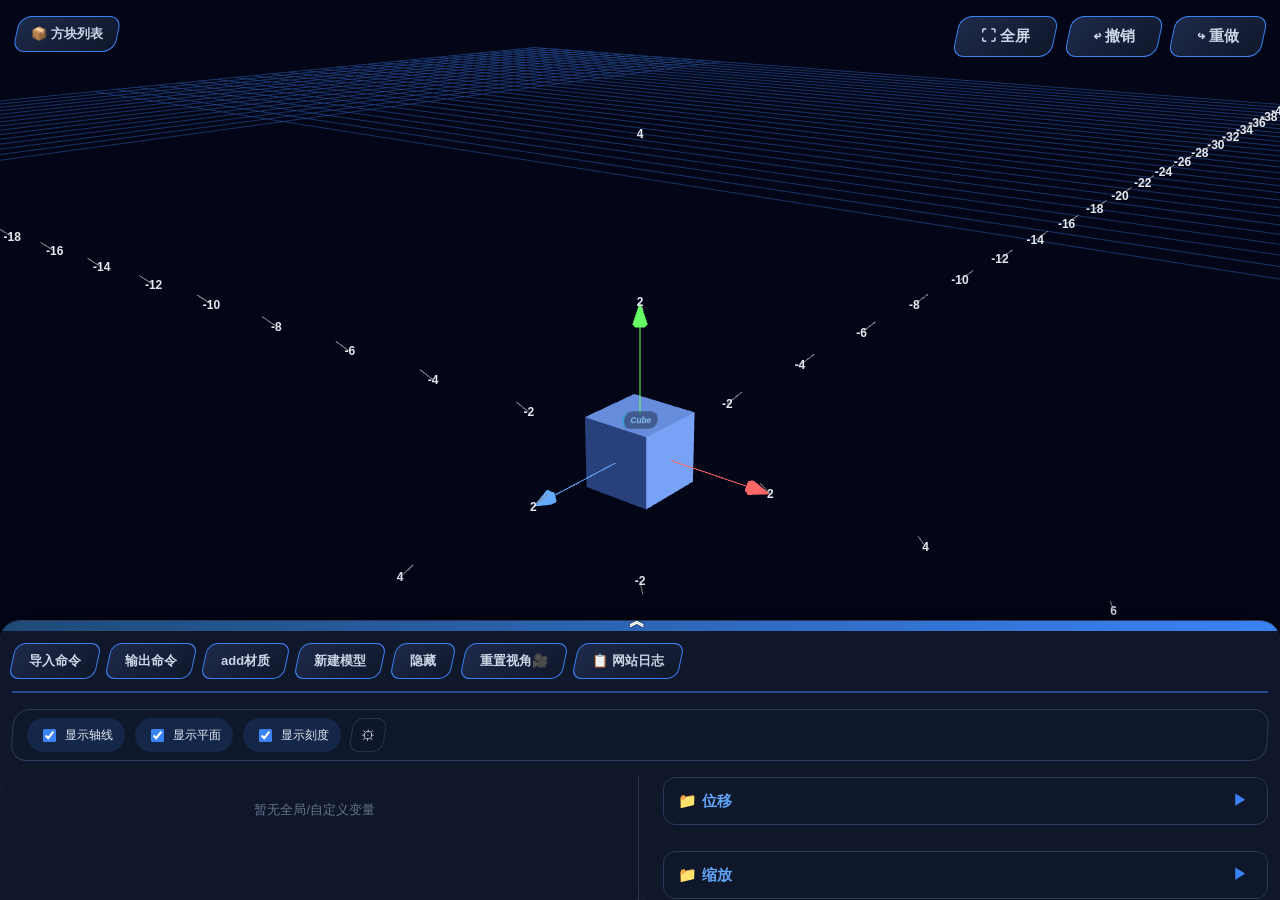
==== index.html @ b6897efe "Update index.html" ====
<!DOCTYPE html>
<html lang="zh-CN">
<head>
    <meta charset="UTF-8">
    <meta name="viewport" content="width=device-width, initial-scale=1.0, user-scalable=no, viewport-fit=cover">
    <title>EX fmbe模拟器</title>
<style>
/* ========== 主题CSS变量（深色模式默认 / 浅色模式覆盖） ========== */
:root {
    --bg-body: #0a0f1a;
    --bg-body-alt: #030617;
    --bg-panel: rgba(18, 25, 45, 0.94);
    --bg-panel-border-top: 1px solid #2d3a5e;
    --bg-card: #162136;
    --bg-card-border: 1px solid #2a3a5a;
    --bg-header: #0f172a;
    --bg-info: #0f172a;
    --bg-btn: linear-gradient(135deg, #1e2a4a, #0f172a);
    --bg-btn-border: 1px solid #3b82f6;
    --bg-btn-color: #cbd5e6;
    --bg-axis-controls: #0f172a;
    --bg-axis-controls-border: 1px solid #2a3a5a;
    --bg-settings-panel: rgba(10,15,26,0.95);
    --bg-settings-panel-border: 1px solid #3b82f6;
    --bg-settings-item: rgba(15,23,42,0.8);
    --color-text: #cbd5e6;
    --color-text-strong: #e2e8f0;
    --color-text-muted: #94a3b8;
    --color-text-soft: #64748b;
    --color-text-inverse: #0f172a;
    --color-label: #cbd5e6;
    --color-primary: #3b82f6;
    --color-primary-soft: #60a5fa;
    --color-primary-shadow: rgba(59,130,246,0.3);
    --color-title-text: #60a5fa;
    --color-input-bg: #0f172a;
    --color-input-border: #3b82f6;
    --color-input-text: white;
    --color-focus-shadow: 0 0 0 2px rgba(59,130,246,0.3);
    --bg-settings-toggle: rgba(15,23,42,0.85);
    --bg-settings-toggle-border: 1px solid rgba(255,255,255,0.12);
    --color-settings-toggle: #cbd5e6;
    --bg-checkbox-border: #cbd5e6;
    --bg-checkbox-bg: rgba(255,255,255,0.03);
    --bg-material-menu: #0f172a;
    --bg-material-menu-border: 1px solid #3b82f6;
    --color-material-menu: #e2e8f0;
    --bg-material-option-hover: #1e293b;
    --bg-cmd-preview: #0a0f1a;
    --color-cmd-preview: #4ade80;
    --bg-cmd-preview-border: 1px solid #2a3a5a;
    --bg-dropdown: #162136;
    --bg-dropdown-border: 1px solid #3b82f6;
    --bg-dropdown-item-hover: rgba(59,130,246,0.08);
    --bg-dropdown-divider: rgba(51,65,85,0.6);
    --bg-dropdown-btn: rgba(0,0,0,0.45);
    --color-dropdown-btn: white;
    --bg-skew-btn-hover: linear-gradient(135deg, #2a3f6a, #1a2a4a) !important;
    --bg-skew-btn-border-hover: #5a9afe !important;
    --bg-skew-shadow-hover: 0 4px 14px rgba(59,130,246,0.25);
    --bg-control-item: rgba(59,130,246,0.15);
    --color-control-item: #e2e8f0;
    --bg-range-track: #334155;
    --bg-range-item: #1e293b;
    --bg-var-details: #0f172a;
    --bg-var-details-border-top: 1px solid #2a3a5a;
    --bg-var-range-input: #0f172a;
    --bg-var-range-input-border: 1px solid #3b82f6;
    --bg-var-range-input-text: white;
    --bg-modal: #162136;
    --bg-modal-border: 1px solid #3b82f6;
    --bg-modal-input: #1e293b;
    --color-modal-btn: #94a3b8;
    --color-modal-btn-hover: #fff;
    --bg-scroll-track: #0f172a;
    --bg-scroll-thumb: #3b82f6;
    --bg-var-divider-right: 1px solid rgba(100,116,139,0.3);
    --bg-group-header: #0f172a;
    --bg-group-header-border: 1px solid #2a3a5a;
    --bg-batch-reset: linear-gradient(135deg, #1e2a4a, #0f172a);
    --bg-batch-reset-border: 1px solid #3b82f6;
    --bg-batch-card: #162136;
    --bg-batch-card-border: 1px solid #2a3a5a;
    --bg-batch-details: #0f172a;
    --bg-batch-details-border-top: 1px solid #2a3a5a;
    --color-changelog-text: #e2e8f0;
    --color-changelog-close: #94a3b8;
    --color-changelog-close-hover: #f43f5e;
    --bg-changelog-item-border: 1px solid rgba(100,116,139,0.2);
    --bg-changelog-date-hover: rgba(59,130,246,0.08);
    --bg-block-id-badge: #0f172a;
    --bg-block-id-badge-border: 1px solid #3b82f6;
    --color-block-id-badge: #60a5fa;
    --bg-copy-cmd-btn: linear-gradient(135deg, #0f2b3d, #1e4a76);
    --bg-block-list: #162136;
}
body.light-mode {
    --bg-body: #e9eef3;
    --bg-body-alt: #eef2ff;
    --bg-panel: rgba(248, 250, 252, 0.72);
    --bg-panel-border-top: 1px solid rgba(0,0,0,0.08);
    --bg-card: rgba(255, 255, 255, 0.8);
    --bg-card-border: 1px solid rgba(0,0,0,0.08);
    --bg-header: rgba(248, 250, 252, 0.8);
    --bg-info: rgba(241, 245, 249, 0.8);
    --bg-btn: linear-gradient(135deg, #f9fafb, #eef2f6);
    --bg-btn-border: 1px solid #b9c7da;
    --bg-btn-color: #1e293b;
    --bg-axis-controls: #e9eef3;
    --bg-axis-controls-border: 1px solid #cbd5e1;
    --bg-settings-panel: rgba(255,255,255,0.9);
    --bg-settings-panel-border: 1px solid #cbd5e1;
    --bg-settings-item: rgba(255,255,255,0.9);
    --color-text: #1e293b;
    --color-text-strong: #0f172a;
    --color-text-muted: #64748b;
    --color-text-soft: #64748b;
    --color-text-inverse: #ffffff;
    --color-label: #1e293b;
    --color-primary: #3b82f6;
    --color-primary-soft: #1e293b;
    --color-primary-shadow: rgba(59,130,246,0.2);
    --color-title-text: #1e293b;
    --color-input-bg: #ffffff;
    --color-input-border: #cbd5e1;
    --color-input-text: #0f172a;
    --color-focus-shadow: 0 0 0 2px rgba(59,130,246,0.2);
    --bg-settings-toggle: rgba(255,255,255,0.75);
    --bg-settings-toggle-border: 1px solid rgba(0,0,0,0.08);
    --color-settings-toggle: #0f172a;
    --bg-checkbox-border: #94a3b8;
    --bg-checkbox-bg: rgba(255,255,255,0.85);
    --bg-material-menu: #ffffff;
    --bg-material-menu-border: 1px solid #cbd5e1;
    --color-material-menu: #0f172a;
    --bg-material-option-hover: #e2e8f0;
    --bg-cmd-preview: #f1f5f9;
    --color-cmd-preview: #16a34a;
    --bg-cmd-preview-border: 1px solid #cbd5e1;
    --bg-dropdown: #ffffff;
    --bg-dropdown-border: 1px solid #cbd5e1;
    --bg-dropdown-item-hover: rgba(59,130,246,0.12);
    --bg-dropdown-divider: rgba(0,0,0,0.06);
    --bg-dropdown-btn: rgba(0,0,0,0.06);
    --color-dropdown-btn: #0f172a;
    --bg-skew-btn-hover: linear-gradient(135deg, #ffffff, #e2e8f0);
    --bg-skew-btn-border-hover: #b9c7da;
    --bg-skew-shadow-hover: 0 2px 8px rgba(0,0,0,0.08);
    --bg-control-item: #d9e2ef;
    --color-control-item: #0f172a;
    --bg-range-track: #cbd5e1;
    --bg-range-item: #e2e8f0;
    --bg-var-details: rgba(248, 250, 252, 0.9);
    --bg-var-details-border-top: 1px solid #d1d9e6;
    --bg-var-range-input: #ffffff;
    --bg-var-range-input-border: 1px solid #94a3b8;
    --bg-var-range-input-text: #0f172a;
    --bg-modal: #fbfdff;
    --bg-modal-border: 1px solid #cbd5e1;
    --bg-modal-input: #f1f5f9;
    --color-modal-btn: #64748b;
    --color-modal-btn-hover: #1e293b;
    --bg-scroll-track: #e2e8f0;
    --bg-scroll-thumb: #3b82f6;
    --bg-var-divider-right: 1px solid rgba(100,116,139,0.4);
    --bg-group-header: #e2e8f0;
    --bg-group-header-border: 1px solid #cbd5e1;
    --bg-batch-reset: linear-gradient(135deg, #d9eaff, #b0d4ff);
    --bg-batch-reset-border: 1px solid #475569;
    --bg-batch-card: #ffffff;
    --bg-batch-card-border: 1px solid #e2e8f0;
    --bg-batch-details: #f8fafc;
    --bg-batch-details-border-top: 1px solid #e2e8f0;
    --color-changelog-text: #0f172a;
    --color-changelog-close: #64748b;
    --color-changelog-close-hover: #e11d48;
    --bg-changelog-item-border: 1px solid rgba(0,0,0,0.08);
    --bg-changelog-date-hover: rgba(59,130,246,0.06);
    --bg-block-id-badge: #e2e8f0;
    --bg-block-id-badge-border: 1px solid #cbd5e1;
    --color-block-id-badge: #1e293b;
    --bg-copy-cmd-btn: linear-gradient(135deg, #e2e8f0, #cbd5e1);
    --bg-block-list: #ffffff;
}

/* ========== 批量修改三列布局 ========== */
.batch-three-columns { display: flex; flex-wrap: wrap; gap: 24px; justify-content: space-between; }
.batch-column { flex: 1; min-width: 200px; background: transparent; border-radius: 12px; }
.batch-column-title { font-size: 16px; font-weight: bold; margin-bottom: 12px; padding-left: 10px; border-left: 4px solid var(--color-primary); color: var(--color-title-text); }
@media (max-width: 768px) { .batch-three-columns { flex-direction: column; gap: 16px; } .batch-column { width: 100%; } }
.batch-control-row { display: flex; align-items: center; gap: 8px; margin-bottom: 8px; flex-wrap: wrap; }
.batch-control-row label {
    width: 50px;
    font-size: 12px;
    color: var(--color-label);
}
body .batch-number, body .batch-step-input {
    background: var(--color-input-bg);
    border: var(--color-input-border);
    color: var(--color-input-text);
    padding: 6px 10px;
    border-radius: 10px;
    width: 120px;
    font-family: monospace;
    font-size: 13px;
    outline: none;
    transition: border 0.2s;
}
body .batch-number:focus, body .batch-step-input:focus {
    border-color: var(--color-primary);
    box-shadow: var(--color-focus-shadow);
}
.batch-slider { flex: 1; min-width: 120px; }
.batch-reset-btn { margin-left: auto; }
.batch-hint { font-size: 10px; color: var(--color-text-muted); margin-top: 8px; text-align: center; }

/* ========== 全局重置 ========== */
* { box-sizing: border-box; user-select: none; -webkit-tap-highlight-color: transparent; }
body { margin: 0; overflow: hidden; font-family: 'Segoe UI', 'PingFang SC', Roboto, sans-serif; transition: background 0.2s, color 0.2s; background: var(--bg-body); }
body .data-panel { background: var(--bg-panel); backdrop-filter: blur(12px); border-top: var(--bg-panel-border-top); }
body .panel-content { background: transparent; }
body .var-card { background: var(--bg-card); border: var(--bg-card-border); }
body .var-header { background: var(--bg-header); }
body .info-note { background: var(--bg-info); color: var(--color-text); }
body .tool-btn, body .skew-btn, body .inc-btn, body .block-menu-btn { background: var(--bg-btn); border: var(--bg-btn-border); color: var(--bg-btn-color); }
body .block-dropdown-item:hover { background: var(--color-primary); color: var(--color-text-inverse); }
body .assignment-input.constant-input { background: linear-gradient(135deg, #1e3a8a, #3b82f6), repeating-linear-gradient(45deg, rgba(255,255,255,0.08) 0px, rgba(255,255,255,0.08) 2px, transparent 2px, transparent 8px); background-blend-mode: overlay; }
body .assignment-input.non-constant-input { background: linear-gradient(135deg, #5b21b6, #8b5cf6), repeating-linear-gradient(45deg, rgba(255,255,255,0.08) 0px, rgba(255,255,255,0.08) 2px, transparent 2px, transparent 8px); background-blend-mode: overlay; }
body .axis-controls { background: var(--bg-axis-controls); border: var(--bg-axis-controls-border); }

/* 浅色模式特殊补充（渐变、图标颜色等需要单独覆盖的） */
body.light-mode .tool-btn:hover, body.light-mode .skew-btn:hover, body.light-mode .inc-btn:hover, body.light-mode .block-menu-btn:hover { background: var(--bg-skew-btn-hover); transform: skewX(-12deg) translateY(-1px); }
body.light-mode .modal-btn { background: transparent; border: none; color: var(--color-modal-btn); }
body.light-mode .modal-btn:hover { color: var(--color-modal-btn-hover); }
body.light-mode .control-item { background: var(--bg-control-item); color: var(--color-control-item); }
body .settings-toggle-btn, body.light-mode .settings-toggle-btn { width: 34px; height: 34px; border-radius: 10px; border: var(--bg-settings-toggle-border); background: var(--bg-settings-toggle); color: var(--color-settings-toggle); display: inline-flex; align-items: center; justify-content: center; cursor: pointer; font-size: 14px; transform: skewX(-5deg); transition: background 0.2s, transform 0.2s; }
body .settings-toggle-btn span, body.light-mode .settings-toggle-btn span { display:inline-block; transform: skewX(5deg); }
.panel-content { position: relative; }
.ui-settings-panel { position: absolute; top: 8px; left: 50%; transform: translateX(-50%); width: 320px; background: var(--bg-settings-panel); border: var(--bg-settings-panel-border); border-radius: 12px; box-shadow: 0 12px 30px rgba(0,0,0,0.35); backdrop-filter: blur(10px); z-index: 1010; max-height: calc(100vh - 32px); overflow-y: auto; }
.ui-settings-head { position: sticky; top: 0; z-index: 2; display: flex; align-items: center; justify-content: space-between; padding: 8px 12px; font-weight: 600; font-size: 14px; color: var(--color-text-strong); border-bottom: 1px solid rgba(148,163,184,0.25); background: var(--bg-settings-panel); }
.ui-settings-scroll { padding: 8px; }
.ui-settings-group { margin-bottom: 8px; }
.ui-settings-group:last-child { margin-bottom: 0; }
.ui-settings-group-head { display: block; padding: 6px 2px 5px; margin-top: 2px; font-size: 12px; font-weight: 700; letter-spacing: 0.4px; color: var(--color-text-strong); border-bottom: 1px solid rgba(148,163,184,0.22); }
.ui-settings-group-body { padding-top: 8px; }
.ui-settings-item { display: flex; justify-content: space-between; align-items: center; gap: 10px; padding: 8px 10px; background: var(--bg-settings-item); border-radius: 10px; cursor: pointer; }
.ui-settings-item span { display: inline-block; color: var(--color-text-strong); font-size: 13px; line-height: 1.3; }
.ui-checkbox { width: 18px; height: 18px; border-radius: 6px; border: 1px solid var(--bg-checkbox-border); background: var(--bg-checkbox-bg); cursor: pointer; display: inline-flex; align-items: center; justify-content: center; font-size: 14px; }
.ui-checkbox::after { content: '\2713'; display: inline-block; line-height: 1; opacity: 0; transform: scale(0.8); transition: transform 0.12s ease, opacity 0.12s ease; color: #16a34a; }
.ui-checkbox.checked { background: rgba(22,163,74,0.08); border-color: #16a34a; color: #16a34a; }
.ui-checkbox.checked::after { opacity: 1; transform: scale(1); }
body.light-mode .ui-checkbox.checked { background: rgba(16,185,129,0.12); border-color: #10b981; color: #10b981; }
body.light-mode .control-item label { color: var(--color-text-inverse); }
body.light-mode .block-dropdown-item.selected { background: var(--color-primary); color: var(--color-text-inverse); border-radius: 0; }
body.light-mode .assignment-input.constant-input { background: linear-gradient(135deg, #1e4a76, #3b82f6), repeating-linear-gradient(45deg, rgba(0,0,0,0.05) 0px, rgba(0,0,0,0.05) 2px, transparent 2px, transparent 8px); background-blend-mode: overlay; color: white; }
body.light-mode .assignment-input.non-constant-input { background: linear-gradient(135deg, #6d28d9, #a78bfa), repeating-linear-gradient(45deg, rgba(0,0,0,0.05) 0px, rgba(0,0,0,0.05) 2px, transparent 2px, transparent 8px); background-blend-mode: overlay; color: white; }
body.light-mode .range-item { background: var(--bg-range-item); color: var(--color-text-inverse); }
body.light-mode .modal-content { color: var(--color-text-strong); }
body.light-mode .modal-input-text { background: var(--bg-modal-input); color: var(--color-input-text); border-color: var(--color-input-border); }
body.light-mode .modal-input-text::placeholder { color: #64748b; }
body.light-mode .command-card { background: var(--bg-command-card, #f8fafc); border-left-color: var(--color-primary); }
body.light-mode .copy-cmd-btn { background: var(--bg-copy-cmd-btn); color: var(--color-text-inverse); }

/* 材质菜单 */
.material-menu { position: fixed; background: var(--bg-material-menu); border-radius: 20px; padding: 14px; box-shadow: 0 12px 30px rgba(0,0,0,0.5); z-index: 200; width: 270px; right: 16px; top: 70px; border: var(--bg-material-menu-border); backdrop-filter: blur(8px); color: var(--color-material-menu); max-height: calc(100vh - 90px); overflow-y: auto; }
.material-menu .menu-title { font-weight: bold; margin-bottom: 12px; font-size: 14px; }
.material-menu .menu-divider { height: 1px; background: #334155; margin: 12px 0; }
.material-menu .menu-option { padding: 8px 12px; cursor: pointer; border-radius: 12px; transition: 0.1s; font-size: 13px; color: var(--color-material-menu); }
.material-menu .menu-option:hover { background: var(--bg-material-option-hover); }
/* 自定义贴图折叠分组 */
.mm-group { margin-bottom: 6px; }
.mm-group-head { font-weight: 600; }
.mm-group-list { margin: 2px 0 6px 16px; }
.mm-group-list .menu-option { font-weight: 400; }
body.light-mode .material-menu .menu-divider { background: #e2e8f0; }
/* ---- 贴图菜单（多面材质） ---- */
.material-menu.wide { width: 340px; }
.mm-head { display: flex; align-items: center; gap: 6px; margin-bottom: 10px; }
.mm-back { cursor: pointer; padding: 3px 7px; border-radius: 8px; font-size: 12px; opacity: 0.75; flex: none; }
.mm-back:hover { background: var(--bg-material-option-hover); opacity: 1; }
.mm-title { font-weight: 600; font-size: 13px; flex: 1; overflow: hidden; text-overflow: ellipsis; white-space: nowrap; }
.mm-count { font-size: 10px; opacity: 0.55; flex: none; }
.mm-search { width: 100%; box-sizing: border-box; padding: 6px 10px; border-radius: 10px; border: 1px solid rgba(148,163,184,0.35); background: rgba(148,163,184,0.12); color: inherit; font-size: 12px; outline: none; margin-bottom: 8px; }
.mm-search:focus { border-color: #3b82f6; }
.mm-cats { display: flex; flex-wrap: wrap; gap: 4px; margin-bottom: 8px; }
.mm-cat { font-size: 11px; padding: 3px 8px; border-radius: 999px; cursor: pointer; background: rgba(148,163,184,0.16); user-select: none; }
.mm-cat:hover { background: rgba(148,163,184,0.3); }
.mm-cat.active { background: #3b82f6; color: #fff; }
.mm-grid { display: grid; grid-template-columns: repeat(4, minmax(0, 1fr)); gap: 6px; max-height: 296px; overflow-y: auto; padding-right: 2px; }
.mm-cell { cursor: pointer; border-radius: 8px; padding: 3px; text-align: center; border: 2px solid transparent; min-width: 0; overflow: hidden; }
.mm-cell:hover { background: var(--bg-material-option-hover); }
.mm-cell.sel { border-color: #3b82f6; }
.mm-thumb { width: 100%; aspect-ratio: 1 / 1; border-radius: 5px; overflow: hidden; background: rgba(148,163,184,0.18); display: block; }
.mm-thumb img { width: 100%; height: 100%; object-fit: cover; display: block; }
.mm-cell span { display: block; font-size: 9px; line-height: 1.2; margin-top: 3px; overflow: hidden; text-overflow: ellipsis; white-space: nowrap; opacity: 0.85; }
.mm-faces { display: flex; flex-direction: column; gap: 4px; max-height: 320px; overflow-y: auto; }
.mm-face { display: flex; align-items: center; gap: 8px; padding: 5px 6px; border-radius: 10px; cursor: pointer; }
.mm-face:hover { background: var(--bg-material-option-hover); }
.mm-face .mm-thumb { width: 34px; height: 34px; border-radius: 6px; overflow: hidden; background: rgba(148,163,184,0.22); flex: none; }
.mm-face .mm-thumb img { width: 100%; height: 100%; object-fit: cover; border-radius: 6px; }
.mm-face-info { flex: 1; min-width: 0; }
.mm-face-name { font-size: 12px; font-weight: 600; }
.mm-face-tex { font-size: 10px; opacity: 0.62; overflow: hidden; text-overflow: ellipsis; white-space: nowrap; }
.mm-face-clear { font-size: 15px; opacity: 0.4; padding: 0 5px; flex: none; }
.mm-face-clear:hover { opacity: 1; color: #ef4444; }
.mm-row { display: flex; gap: 6px; margin-top: 8px; }
.mm-btn { flex: 1; text-align: center; padding: 6px 4px; border-radius: 10px; cursor: pointer; font-size: 12px; background: rgba(148,163,184,0.16); user-select: none; }
.mm-btn:hover { background: var(--bg-material-option-hover); }
.mm-hint { font-size: 11px; opacity: 0.6; text-align: center; padding: 14px 4px; line-height: 1.5; }
.mm-sub { font-size: 10px; opacity: 0.55; margin-top: 2px; }
body.light-mode .mm-search { background: rgba(100,116,139,0.08); border-color: #e2e8f0; }
/* 拖放添加自定义贴图 */
.material-menu.mm-drag { outline: 2px dashed #3b82f6; outline-offset: -6px; }
.mm-drop-overlay { position: absolute; inset: 0; display: none; align-items: center; justify-content: center; text-align: center; padding: 18px; border-radius: 20px; background: rgba(59,130,246,0.14); color: #3b82f6; font-size: 13px; font-weight: 600; pointer-events: none; z-index: 5; }
.material-menu.mm-drag .mm-drop-overlay { display: flex; }
.mm-face.mm-face-drag { background: rgba(59,130,246,0.18); outline: 2px dashed #3b82f6; outline-offset: -3px; }
/* 织布机 / 旗帜生成器（作用域 bnr-，避免与模拟器现有类冲突；自包含浅色外观） */
.bnr-root { display:flex; gap:14px; flex-wrap:wrap; align-items:flex-start; padding:12px; color:#222; }
.bnr-panel { background:#fff; color:#222; border:1px solid #e3e5e9; border-radius:10px; padding:14px; flex:1 1 280px; min-width:260px; }
.bnr-panel h2 { font-size:13px; margin:0 0 10px; color:#555; text-transform:uppercase; letter-spacing:.04em; }
.bnr-mt { margin-top:16px !important; }
.bnr-sub { color:#888; font-weight:normal; font-size:12px; }
.bnr-preview { width:100%; max-width:220px; height:auto; image-rendering:pixelated; border:1px solid #ddd; background: repeating-conic-gradient(#eee 0% 25%, #fff 0% 50%) 50% / 16px 16px; }
.bnr-swatches { display:grid; grid-template-columns:repeat(8,1fr); gap:6px; }
.bnr-sw { aspect-ratio:1; border-radius:6px; cursor:pointer; border:2px solid transparent; }
.bnr-sw.sel { border-color:#222; box-shadow:0 0 0 2px #fff inset; }
.bnr-patgrid { display:grid; grid-template-columns:repeat(7,1fr); gap:8px; max-height:480px; overflow-y:auto; padding:4px; }
.bnr-patcell { display:flex; flex-direction:column; align-items:center; cursor:pointer; padding:4px; border-radius:6px; border:2px solid transparent; }
.bnr-patcell:hover { background:#f0f1f3; }
.bnr-patcell.sel { border-color:#2b2f36; background:#eef; }
.bnr-patthumb { width:28px; height:56px; image-rendering:pixelated; display:block; background: repeating-conic-gradient(#eee 0% 25%, #fff 0% 50%) 50% / 8px 8px; }
.bnr-layer { display:flex; gap:8px; align-items:center; padding:6px; border:1px solid #e3e5e9; border-radius:6px; margin:6px 0; cursor:pointer; }
.bnr-layer.active { border-color:#2b2f36; box-shadow:0 0 0 2px #cde inset; background:#fafbff; }
.bnr-layerthumb { width:28px; height:56px; image-rendering:pixelated; display:block; border:1px solid #ddd; flex:none; background: repeating-conic-gradient(#eee 0% 25%, #fff 0% 50%) 50% / 8px 8px; }
.bnr-layer select { flex:1; min-width:0; }
.bnr-patpicker { display:flex; align-items:center; gap:6px; cursor:pointer; border:1px solid #e3e5e9; border-radius:6px; padding:3px 6px; background:#fff; flex:1; min-width:0; }
.bnr-patpicker:hover { background:#f0f1f3; }
.bnr-row { display:flex; gap:8px; align-items:center; margin:8px 0; flex-wrap:wrap; }
.bnr-hint { font-size:12px; color:#888; margin-top:6px; line-height:1.6; }
.bnr-root button { cursor:pointer; border:none; border-radius:6px; padding:8px 12px; font-size:13px; background:#2b2f36; color:#fff; }
.bnr-primary { background:#1d6f3b !important; }
.bnr-primary.bnr-applied { background:#28a745 !important; }

/* 移动端：织布机窗口铺满整个屏幕（.loom-full 由 showLoom 加在 materialMenuDiv 上） */
@media (max-width: 768px) {
  /* 普通材质菜单：移动端居中显示为浮动小窗口（不依赖内联定位，
     避免被钉在按钮附近、在窄屏上变成“左边一整条”） */
  .material-menu:not(.loom-full) {
    left: 50%;
    right: auto;
    top: 70px;
    transform: translateX(-50%);
    width: min(94vw, 340px);
  }
  .material-menu.loom-full {
    inset: 0 !important;
    top: 0 !important; right: 0 !important; bottom: 0 !important; left: 0 !important;
    width: auto !important; height: auto !important;
    max-width: none !important; max-height: none !important;
    border-radius: 0 !important;
    border-width: 0 !important;
    padding: 10px !important;
    transform: none !important;
  }
  .material-menu.loom-full .bnr-root { padding: 4px; gap: 10px; }
  .material-menu.loom-full .bnr-panel { flex: 1 1 240px; min-width: 0; }
  /* 顶栏（返回按钮）吸顶，方便随时退出 */
  .material-menu.loom-full .mm-head {
    position: sticky; top: 0; z-index: 5;
    background: var(--bg-material-menu);
    margin: -10px -10px 8px; padding: 12px 10px;
  }
}
.bnr-ghost { background:#eef !important; color:#225 !important; }
.bnr-danger { background:#fde !important; color:#a33 !important; }
.bnr-fr { float:right; padding:4px 10px !important; }
.bnr-patpopup { position:fixed; z-index:9999; background:#fff; color:#222; border:1px solid #ccc; border-radius:10px; padding:8px; box-shadow:0 6px 20px rgba(0,0,0,.18); }
body.light-mode .mm-cat, body.light-mode .mm-btn { background: rgba(100,116,139,0.13); }

/* 命令预览 */
body .cmd-preview { background: var(--bg-cmd-preview); color: var(--color-cmd-preview); padding: 12px; border-radius: 16px; font-family: monospace; font-size: 11px; white-space: pre-wrap; word-break: break-all; max-height: 120px; overflow-y: auto; border: var(--bg-cmd-preview-border); }


#canvas-container { position: fixed; top: 0; left: 0; width: 100%; height: 100%; z-index: 1; touch-action: none; }
.top-bar { position: fixed; top: 16px; right: 16px; z-index: 20; display: flex; gap: 12px; flex-wrap: wrap; justify-content: flex-end; pointer-events: auto; }
/* 退出全屏按钮：全屏时在手机端显示 */
#exitFullscreenBtn { display: none; }
#exitFullscreenBtn span { font-size: 13px; }
:-webkit-full-screen #exitFullscreenBtn,
:fullscreen #exitFullscreenBtn { display: inline-flex; }
@media (max-width: 480px) {
    #exitFullscreenBtn { order: -1; }
    :-webkit-full-screen #exitFullscreenBtn,
    :fullscreen #exitFullscreenBtn { display: inline-flex; }
    :-webkit-full-screen #fullscreenBtn,
    :fullscreen #fullscreenBtn { display: none; }
}

/* 左上角方块列表按钮 */
.top-left-bar { position: fixed; top: 16px; left: 16px; z-index: 20; display: flex; gap: 8px; pointer-events: auto; }
.top-left-bar .skew-btn { padding: 8px 14px; font-size: 13px; }

/* 下拉折叠头部 */
.block-dropdown { position: fixed; background: var(--bg-dropdown); border-radius: 16px; padding: 6px 0; min-width: 220px; box-shadow: 0 12px 30px rgba(0,0,0,0.5); z-index: 300; max-height: 300px; overflow-y: auto; border: var(--bg-dropdown-border); backdrop-filter: blur(4px); }
.block-dropdown-header { padding: 8px 12px; font-weight: bold; display:flex; justify-content:space-between; align-items:center; cursor:pointer; }
.block-dropdown-content { max-height: 260px; overflow-y: auto; }

/* 下拉项样式（深/浅色自适应） */
.block-dropdown .block-dropdown-item {
    padding: 8px 12px;
    display: flex;
    justify-content: space-between;
    align-items: center;
    gap: 8px;
    cursor: pointer;
    color: var(--color-text-strong);
}
.block-dropdown .block-dropdown-item:hover { background: var(--bg-dropdown-item-hover); }
.block-dropdown .dropdown-actions button {
    background: var(--bg-dropdown-btn);
    border: none;
    color: var(--color-dropdown-btn);
    font-size: 12px;
    padding: 6px 10px;
    border-radius: 4px;
    cursor: pointer;
}
.block-dropdown .dropdown-actions button span { font-family: Inter, 'PingFang SC','Microsoft YaHei', Arial, sans-serif; }
.block-dropdown .dropdown-actions .action-para { box-shadow: none; }
.block-dropdown .dropdown-actions button:hover { opacity: 0.95; }

.block-dropdown .divider { height: 1px; background: var(--bg-dropdown-divider); margin: 6px 0; }
.skew-btn { padding: 8px 20px; font-size: 14px; cursor: pointer; transform: skewX(-12deg); border-radius: 12px; transition: all 0.15s ease; font-weight: bold; }
.skew-btn span { display: inline-block; transform: skewX(12deg); }
.skew-btn:hover { background: var(--bg-skew-btn-hover); border-color: var(--bg-skew-btn-border-hover); transform: skewX(-12deg) translateY(-1px); box-shadow: var(--bg-skew-shadow-hover); }
.skew-btn:active { transform: skewX(-12deg) translateY(1px) scale(0.96); transition: all 0.05s ease; }

/* 底部面板 */
.data-panel { position: fixed; bottom: 0; left: 0; right: 0; z-index: 15; display: flex; flex-direction: column; pointer-events: auto; overflow: hidden; min-height: 140px; border-radius: 20px 20px 0 0; box-shadow: 0 -8px 30px rgba(0,0,0,0.3); transition: height 0.05s linear, width 0.05s linear; }
.data-panel.side-panel { top: 0; bottom: 0; left: auto; right: 0; width: 360px; max-width: 92vw; min-width: 5px; height: 100%; min-height: auto; border-radius: 20px 0 0 20px; flex-direction: row; box-shadow: -8px 0 30px rgba(0,0,0,0.3); overflow: visible; }
.data-panel.side-panel[data-collapsed="true"] .panel-content { display: none; }
.resize-handle { background: linear-gradient(135deg, #1e4a76, #3b82f6); cursor: ns-resize; touch-action: none; position: relative; border-radius: 0; z-index: 16; flex-shrink: 0; width: 100%; height: 10px; }
.data-panel.side-panel .resize-handle { position: absolute; left: 0; top: 0; bottom: 0; width: 10px; height: auto; cursor: ew-resize; border-radius: 20px 0 0 20px; }
.resize-handle::after { content: "︽"; position: absolute; left: 50%; top: -10px; transform: translateX(-50%); color: white; font-size: 16px; letter-spacing: 6px; font-weight: bold; text-shadow: 0 0 2px #000; pointer-events: none; }
.data-panel.side-panel .resize-handle::after { content: "╎"; top: 50%; left: 50%; transform: translate(-50%, -50%); letter-spacing: 0; font-size: 18px; }
.panel-content { flex: 1; overflow-y: auto; padding: 12px; scrollbar-width: thin; min-width: 0; }
.data-panel.side-panel .panel-content { padding-top: 72px; }
.panel-header { display: none; flex-wrap: wrap; gap: 10px; position: absolute; top: 12px; left: 12px; right: 12px; z-index: 20; }
.data-panel.side-panel .panel-header { display: flex; }
.panel-control-btn { padding: 8px 14px; font-size: 12px; }
.data-panel.side-panel[data-narrow="true"] .panel-header { flex-wrap: nowrap !important; overflow-x: auto; width: max-content; min-width: 100%; }
.data-panel.side-panel[data-narrow="true"] .panel-header .panel-control-btn { flex: 0 0 auto !important; white-space: nowrap !important; }
.data-panel.side-panel[data-narrow="true"] .toolbar-integrated { flex-wrap: nowrap !important; overflow-x: auto; width: max-content; min-width: 100%; }
.data-panel.side-panel[data-narrow="true"] .toolbar-integrated .tool-btn { flex: 0 0 auto !important; white-space: nowrap !important; }
.data-panel.side-panel[data-narrow="true"] .toolbar-integrated .tool-btn span { white-space: nowrap !important; }
.data-panel.side-panel[data-narrow="true"] .axis-controls { flex-wrap: nowrap !important; overflow-x: auto; width: max-content; min-width: 100%; }
.data-panel.side-panel[data-narrow="true"] .axis-controls .control-item { flex: 0 0 auto !important; white-space: nowrap !important; }
.data-panel.side-panel[data-narrow="true"] .section-title { white-space: nowrap !important; }
.data-panel.side-panel[data-narrow="true"] .var-card { min-width: 0 !important; }
.data-panel.side-panel[data-narrow="true"] .var-header { white-space: nowrap !important; flex-wrap: nowrap !important; }
.data-panel.side-panel[data-narrow="true"] .var-header .var-expand { flex: 0 0 auto !important; }
.data-panel.side-panel[data-narrow="true"] .var-details { white-space: nowrap !important; overflow-x: auto; }
.data-panel.side-panel[data-narrow="true"] .var-details .assignment-input { white-space: nowrap !important; min-width: auto !important; flex: 0 0 auto !important; }
.data-panel.side-panel[data-narrow="true"] .batch-three-columns { flex-wrap: nowrap !important; overflow-x: auto; width: max-content; min-width: 100%; }
.data-panel.side-panel[data-narrow="true"] .batch-column { min-width: auto !important; width: auto !important; }
.data-panel.side-panel[data-narrow="true"] .batch-column-title { white-space: nowrap !important; }
.data-panel.side-panel[data-narrow="true"] .batch-var-header { white-space: nowrap !important; flex-wrap: nowrap !important; }
.data-panel.side-panel[data-narrow="true"] .batch-control-row { flex-wrap: nowrap !important; white-space: nowrap !important; }
.data-panel.side-panel[data-narrow="false"] .panel-header,
.data-panel.side-panel[data-narrow="false"] .toolbar-integrated,
.data-panel.side-panel[data-narrow="false"] .axis-controls,
.data-panel.side-panel:not([data-narrow]) .panel-header,
.data-panel.side-panel:not([data-narrow]) .toolbar-integrated,
.data-panel.side-panel:not([data-narrow]) .axis-controls { flex-wrap: wrap !important; }

/* 工具栏 */
.toolbar-integrated { display: flex; flex-wrap: wrap; gap: 10px; margin-bottom: 16px; padding-bottom: 12px; border-bottom: 2px solid rgba(59,130,246,0.5); align-items: center; }
.tool-btn { padding: 6px 14px; font-size: 12px; cursor: pointer; transform: skewX(-12deg); border-radius: 10px; font-weight: bold; transition: all 0.2s; }
.tool-btn span { display: inline-block; transform: skewX(12deg); }

/* 轴线控件 */
.axis-controls { position: relative; display: flex; flex-wrap: wrap; gap: 10px; margin-bottom: 16px; padding: 8px 14px; border-radius: 16px; transform: skewX(-4deg); }
.control-item { display: inline-flex; align-items: center; gap: 6px; background: var(--bg-control-item); padding: 3px 12px; border-radius: 24px; transform: skewX(4deg); font-size: 12px; color: var(--color-control-item); }
.control-item input { accent-color: #3b82f6; }
.block-menu-btn { transform: skewX(-12deg); padding: 6px 18px; cursor: pointer; font-weight: bold; display: inline-flex; align-items: center; gap: 8px; border-radius: 12px; font-size: 13px; margin-bottom: 12px; transition: 0.2s; }

/* 下拉菜单（第二套独立样式已合并至上方统一） */
.block-dropdown-item { padding: 8px 16px; font-size: 13px; cursor: pointer; display: flex; justify-content: space-between; align-items: center; gap: 8px; transition: 0.1s; color: var(--color-text-strong); }
.block-dropdown-item.selected { background: var(--color-primary); color: var(--color-text-inverse); border-radius: 0; }
.dropdown-actions { display: flex; gap: 8px; }

/* 变量布局 */
.variables-container { display: flex; flex-wrap: wrap; gap: 24px; position: relative; }
.variables-left { flex: 1; min-width: 0; border-right: var(--bg-var-divider-right); padding-right: 20px; }
.variables-right { flex: 1; min-width: 0; }
/* molang 接管模式下，#varsContainer 的直接子元素就是 .var-group（数值组 + 编辑器组）。
   动态布局：面板足够宽时数值组在左、编辑器组在右并排；不够宽时自动换行堆叠（数值在上）。
   只命中 molang 托管的这两个组，不影响普通模式的 .variables-left / .variables-right 分栏。 */
.variables-container > .var-group[data-group="molang-values"] { flex: 0 1 240px; min-width: 180px; align-self: flex-start; overflow: auto; max-height: 70vh; }
.variables-container > .var-group[data-group="molang"] { flex: 1 1 380px; min-width: 280px; align-self: flex-start; }
@media (max-width: 768px) { .variables-container { flex-direction: column; gap: 16px; } .variables-left { border-right: none; padding-right: 0; } }

/* 变量卡片 */
.section-title { font-size: 14px; font-weight: bold; margin: 18px 0 10px; padding-left: 10px; border-left: 4px solid var(--color-primary); color: var(--color-title-text); letter-spacing: 0.5px; }
.var-card { margin-bottom: 12px; border-left-width: 4px; border-left-style: solid; border-radius: 12px; overflow: hidden; transition: all 0.2s; box-shadow: 0 2px 6px rgba(0,0,0,0.1); }
.var-card.constant { border-left-color: #3b82f6; }
.var-card.non-constant { border-left-color: #a78bfa; }
.var-card.global { background: var(--bg-header); border-left-color: #3b82f6; }
.var-header { padding: 8px 12px; cursor: pointer; display: flex; justify-content: space-between; align-items: center; }
.assignment-input { flex: 1; font-weight: bold; padding: 8px 14px; font-size: 14px; transform: skewX(-12deg); font-family: monospace; outline: none; margin-right: 8px; border-radius: 10px; border: none; color: white; }
.var-expand { font-size: var(--collapse-btn-size, 14px); color: #3b82f6; font-weight: bold; padding: 4px 6px; cursor: pointer; }
.var-details { padding: 12px; border-top: var(--bg-var-details-border-top); display: none; background: var(--bg-var-details); }
.auto-inc-btns { display: flex; gap: 10px; margin-bottom: 12px; }
.inc-btn { transform: skewX(-12deg); padding: 6px 16px; font-weight: bold; cursor: pointer; border: none; border-radius: 10px; font-size: 13px; transition: 0.1s; }
.inc-btn.active { background: linear-gradient(135deg, #3b82f6, #8b5cf6); box-shadow: 0 0 8px #3b82f6; color: #0f172a; }
.new-var-row { margin-top: 16px; padding-top: 12px; border-top: 2px solid #3b82f6; display: flex; gap: 10px; }
.new-var-input { flex: 2; background: linear-gradient(135deg, #1e3a8a, #3b82f6); border: none; color: white; font-weight: bold; padding: 8px 14px; font-size: 14px; transform: skewX(-12deg); font-family: monospace; border-radius: 12px; outline: none; }
.new-var-input::placeholder { color: rgba(255,255,240,0.7); }
.program-help { font-size: 11px; color: var(--color-text-muted, #64748b); margin-top: 6px; line-height: 1.5; }
/* molang 编辑器：透明 textarea 叠加在彩色高亮层之上 */
.molang-editor { position: relative; }
.molang-editor .molang-highlight,
.molang-editor .molang-textarea {
    margin: 0; border: 1px solid var(--bg-card-border); border-radius: 8px;
    padding: 8px 10px; font-family: ui-monospace, SFMono-Regular, Menlo, Consolas, monospace;
    font-size: 13px; line-height: 1.5; letter-spacing: 0; tab-size: 4;
    white-space: pre-wrap; word-break: break-word; overflow-wrap: break-word;
    box-sizing: border-box; width: 100%; min-height: 132px;
    /* 关键：高亮层与文本框常驻相同的滚动条占位，保证两者文字宽度/换行点完全一致，
       否则文本框一出现滚动条就会挤压文字宽度，导致彩色高亮与真实光标所在字符错位（点错数字） */
    scrollbar-gutter: stable;
}
.molang-editor .molang-highlight {
    position: absolute; inset: 0; z-index: 0; overflow: hidden;
    background: var(--bg-var-details); color: var(--color-text-strong);
    pointer-events: none;
}
.molang-editor .molang-textarea {
    position: relative; z-index: 1; display: block;
    background: transparent; color: transparent; caret-color: var(--color-text-strong);
    resize: vertical; outline: none; overflow: auto;
}
/* 语法着色：全局变量=橙 局部变量=紫 查询函数=紫 math函数=黄 逻辑判断符=红 常量数值=蓝 加减乘数=绿 */
.tok-global { color: #f59e0b; }
.tok-local  { color: #a855f7; }
.tok-query  { color: #a855f7; }
.tok-math   { color: #eab308; }
.tok-logic  { color: #ef4444; }
.tok-num    { color: #3b82f6; }
.tok-arith  { color: #16a34a; }
.tok-comment{ color: #64748b; font-style: italic; }
.tok-str    { color: #14b8a6; }
.tok-fn     { color: var(--color-text-strong); }
/* molang 错误行整行标红 */
.molang-err-line { display: block; background: rgba(239,68,68,0.22); border-radius: 3px; box-shadow: inset 0 0 0 1px rgba(239,68,68,0.55); }
/* molang 错误面板 */
.molang-error { display: none; margin-top: 6px; padding: 6px 8px; border-radius: 6px; background: rgba(239,68,68,0.15); border: 1px solid #ef4444; color: #fca5a5; font-size: 12px; font-family: ui-monospace, Menlo, Consolas, monospace; white-space: pre-wrap; line-height: 1.5; }
.molang-error.show { display: block; }
/* ========== molang 编辑器顶部：帮助按钮（折叠按钮左侧，左上角） ========== */
.molang-header-actions { display: inline-flex; align-items: center; gap: 8px; }
.molang-help-btn {
  display: inline-flex; align-items: center; gap: 4px;
  padding: 3px 10px; border-radius: 999px; cursor: pointer;
  font-size: 12px; font-weight: 600; line-height: 1.4; color: #e2e8f0;
  background: linear-gradient(135deg, rgba(59,130,246,0.22), rgba(139,92,246,0.18));
  border: 1px solid rgba(96,165,250,0.45);
  box-shadow: 0 0 0 0 rgba(59,130,246,0);
  transition: background .15s, box-shadow .15s, transform .08s;
  -webkit-tap-highlight-color: transparent; user-select: none;
}
.molang-help-btn:hover { background: linear-gradient(135deg, rgba(59,130,246,0.4), rgba(139,92,246,0.32)); box-shadow: 0 0 14px rgba(59,130,246,0.42); }
.molang-help-btn:active { transform: scale(0.94); }
/* ========== molang 帮助弹窗 ========== */
.molang-help-modal { position: fixed; inset: 0; z-index: 1003; display: flex; align-items: center; justify-content: center; background: rgba(2,6,23,0.62); backdrop-filter: blur(4px); animation: mhFade .18s ease; }
@keyframes mhFade { from { opacity: 0; } to { opacity: 1; } }
.molang-help-modal .mh-box { width: min(740px, 93vw); max-height: 86vh; display: flex; flex-direction: column; border-radius: 16px; overflow: hidden; background: linear-gradient(160deg, rgba(20,30,54,0.99), rgba(10,16,32,0.99)); border: 1px solid rgba(96,165,250,0.4); box-shadow: 0 26px 70px rgba(0,0,0,0.6), 0 0 44px rgba(59,130,246,0.2); }
.molang-help-modal .mh-head { display: flex; align-items: center; justify-content: space-between; padding: 14px 18px; background: linear-gradient(135deg, rgba(59,130,246,0.28), rgba(139,92,246,0.22)); border-bottom: 1px solid rgba(96,165,250,0.3); }
.molang-help-modal .mh-head h2 { margin: 0; font-size: 16px; font-weight: 700; color: #eef2ff; letter-spacing: .5px; }
.molang-help-modal .mh-close { background: rgba(255,255,255,0.07); border: 1px solid rgba(255,255,255,0.2); color: #e2e8f0; width: 28px; height: 28px; border-radius: 8px; cursor: pointer; font-size: 15px; line-height: 1; }
.molang-help-modal .mh-close:hover { background: rgba(239,68,68,0.28); border-color: #ef4444; }
.molang-help-modal .mh-body { overflow-y: auto; padding: 14px 18px 6px; color: #cbd5e1; }
.molang-help-modal .mh-sec-title { font-size: 14px; font-weight: 700; color: #60a5fa; margin: 10px 0 8px; padding-left: 8px; border-left: 3px solid #3b82f6; }
.molang-help-modal .mh-sec-title.q { color: #c084fc; border-color: #a855f7; }
.molang-help-modal .mh-fn { background: rgba(15,23,42,0.6); border: 1px solid rgba(148,163,184,0.16); border-radius: 10px; padding: 10px 12px; margin-bottom: 9px; }
.molang-help-modal .mh-fn-top { display: flex; align-items: center; justify-content: space-between; gap: 8px; }
.molang-help-modal .mh-name { font-family: ui-monospace, Menlo, Consolas, monospace; font-size: 13px; font-weight: 700; color: #93c5fd; word-break: break-all; }
.molang-help-modal .mh-name.q { color: #d8b4fe; }
.molang-help-modal .mh-copy { flex: 0 0 auto; padding: 3px 10px; border-radius: 7px; cursor: pointer; font-size: 11px; color: #e2e8f0; background: rgba(59,130,246,0.18); border: 1px solid rgba(96,165,250,0.4); transition: background .15s, box-shadow .15s; }
.molang-help-modal .mh-copy:hover { background: rgba(59,130,246,0.42); box-shadow: 0 0 12px rgba(59,130,246,0.4); }
.molang-help-modal .mh-row { font-size: 12.5px; margin-top: 5px; line-height: 1.55; }
.molang-help-modal .mh-row b { color: #e2e8f0; font-weight: 600; }
.molang-help-modal .mh-k { color: #94a3b8; }
.molang-help-modal .mh-foot { margin: 14px 0 16px; text-align: center; font-size: 13px; color: #fbbf24; font-weight: 700; letter-spacing: .3px; }
/* ========== molang 数字常量泡泡（自增/自减 + 常显固定） ========== */
.molang-num-bubble {
  position: fixed; z-index: 99999;
  display: flex; flex-direction: column; gap: 8px;
  width: 224px; max-width: 88vw; padding: 0;
  font-family: ui-monospace, Menlo, Consolas, monospace;
  color: var(--color-text-strong, #e2e8f0);
  background: linear-gradient(160deg, rgba(30,42,74,0.97), rgba(13,20,38,0.99));
  border: 1px solid rgba(59,130,246,0.6);
  border-radius: 14px;
  box-shadow: 0 14px 44px rgba(0,0,0,0.6), 0 0 0 1px rgba(59,130,246,0.16), inset 0 1px 0 rgba(255,255,255,0.08);
  user-select: none; -webkit-user-select: none;
  backdrop-filter: blur(7px);
  animation: mnbPop .14s ease-out;
}
@keyframes mnbPop { from { opacity: 0; transform: translateY(7px) scale(.95); } to { opacity: 1; transform: none; } }
.molang-num-bubble.pinned { z-index: 999999; }
.molang-num-bubble.mnb-burst { animation: mnbBurst .28s ease-out forwards; pointer-events: none; }
@keyframes mnbBurst {
  0%   { transform: scale(1);    opacity: 1; }
  45%  { transform: scale(1.22); opacity: 1; box-shadow: 0 0 0 10px rgba(59,130,246,0.22), 0 0 30px rgba(96,165,250,0.7); }
  100% { transform: scale(1.5);  opacity: 0; }
}
/* 标题栏：变量名 + 方块名 + 固定/关闭（常显模式可拖动） */
.molang-num-bubble .mnb-head {
  display: flex; align-items: center; gap: 6px;
  padding: 8px 10px;
  background: linear-gradient(135deg, rgba(59,130,246,0.26), rgba(168,85,247,0.2));
  border-bottom: 1px solid rgba(59,130,246,0.4);
  border-radius: 14px 14px 0 0;
  cursor: default;
}
.molang-num-bubble.pinned .mnb-head { cursor: grab; }
.molang-num-bubble.pinned.dragging .mnb-head { cursor: grabbing; }
.molang-num-bubble .mnb-var {
  font-weight: 700; font-size: 12px; color: #c084fc;
  text-shadow: 0 0 9px rgba(168,85,247,0.6);
  white-space: nowrap; overflow: hidden; text-overflow: ellipsis; max-width: 92px;
}
.molang-num-bubble .mnb-block {
  flex: 1; font-size: 10px; color: var(--color-text-muted, #94a3b8);
  white-space: nowrap; overflow: hidden; text-overflow: ellipsis;
}
.molang-num-bubble .mnb-ico {
  cursor: pointer; border: none; background: transparent; color: var(--color-text-strong, #e2e8f0);
  font-size: 14px; line-height: 1; padding: 3px 5px; border-radius: 7px; opacity: .82;
  transition: background .12s, opacity .12s, transform .12s;
}
.molang-num-bubble .mnb-ico:hover { background: rgba(255,255,255,0.14); opacity: 1; }
.molang-num-bubble .mnb-ico:active { transform: scale(.88); }
.molang-num-bubble .mnb-pin.active { color: #fbbf24; text-shadow: 0 0 9px rgba(251,191,36,0.8); }
/* 数值 + 单步进按钮（▲/▼ 合一） */
.molang-num-bubble .mnb-body { display: flex; align-items: stretch; gap: 8px; padding: 6px 12px 2px; }
.molang-num-bubble .mnb-stepper {
  flex: 0 0 auto; display: flex; flex-direction: column;
  border-radius: 11px; overflow: hidden;
  border: 1px solid rgba(59,130,246,0.55);
  background: linear-gradient(135deg, #21345c, #0f1a30);
  box-shadow: 0 3px 10px rgba(0,0,0,0.45), inset 0 1px 0 rgba(255,255,255,0.07);
}
.molang-num-bubble .mnb-stepper span {
  width: 38px; height: 21px; display: flex; align-items: center; justify-content: center;
  cursor: pointer; color: var(--color-text-strong, #e2e8f0); font-size: 13px; line-height: 1;
  transition: background .12s, transform .07s; user-select: none; -webkit-user-select: none;
  -webkit-touch-callout: none; touch-action: none;
}
.molang-num-bubble .mnb-stepper span:first-child { border-bottom: 1px solid rgba(59,130,246,0.4); }
.molang-num-bubble .mnb-stepper span:hover { background: rgba(59,130,246,0.25); }
.molang-num-bubble .mnb-stepper span:active { transform: scale(.9); background: rgba(59,130,246,0.4); }
.molang-num-bubble .mnb-val {
  flex: 1; min-width: 0; text-align: center; font-weight: 800; font-size: 18px;
  padding: 9px 6px; border-radius: 9px; cursor: ns-resize;
  color: #7dd3fc; background: rgba(59,130,246,0.13);
  text-shadow: 0 0 11px rgba(96,165,250,0.6);
  border: 1px solid rgba(59,130,246,0.28);
  overflow-wrap: anywhere; word-break: break-all; line-height: 1.15;
  user-select: none; -webkit-user-select: none; -webkit-touch-callout: none; touch-action: none;
}
/* 步长区 */
.molang-num-bubble .mnb-foot { display: flex; align-items: center; gap: 6px; padding: 2px 12px 11px; flex-wrap: wrap; }
.molang-num-bubble .mnb-stepwrap { display: flex; align-items: center; gap: 4px; font-size: 11px; color: var(--color-text-muted, #94a3b8); }
.molang-num-bubble .mnb-stepinput {
  width: 66px; padding: 3px 5px; border-radius: 7px; font-size: 11px;
  background: var(--bg-var-range-input, #0f172a); color: #fff;
  border: 1px solid rgba(59,130,246,0.55); font-family: inherit;
  overflow: hidden; text-overflow: clip;
}
.molang-num-bubble .mnb-stepinput:focus { outline: none; box-shadow: var(--color-focus-shadow, 0 0 0 2px rgba(59,130,246,0.3)); }
.molang-num-bubble .mnb-q {
  cursor: pointer; padding: 3px 9px; border-radius: 7px; font-size: 11px;
  border: 1px solid rgba(59,130,246,0.42); background: rgba(59,130,246,0.08);
  color: var(--color-text-strong, #e2e8f0);
  transition: background .12s, border-color .12s;
}
.molang-num-bubble .mnb-q:hover { background: rgba(59,130,246,0.22); }
.molang-num-bubble .mnb-q.active { background: rgba(59,130,246,0.38); border-color: #60a5fa; }
.molang-num-bubble .mnb-hint { font-size: 10px; color: #64748b; text-align: center; padding: 0 10px 10px; line-height: 1.4; }
/* ========== molang 自动补全泡泡（v./t./q./math. 触发） ========== */
#molangAutocomplete {
  position: fixed; z-index: 100001; display: none;
  max-width: 360px; max-height: 252px; overflow-y: auto; overflow-x: hidden;
  padding: 6px;
  font-family: ui-monospace, Menlo, Consolas, monospace; font-size: 13px;
  color: var(--color-text-strong, #e2e8f0);
  background: linear-gradient(160deg, rgba(30,42,74,0.98), rgba(13,20,38,0.99));
  border: 1px solid rgba(59,130,246,0.6);
  border-radius: 12px;
  box-shadow: 0 14px 44px rgba(0,0,0,0.62), 0 0 0 1px rgba(59,130,246,0.16), inset 0 1px 0 rgba(255,255,255,0.08);
  backdrop-filter: blur(7px);
  user-select: none; -webkit-user-select: none;
  animation: acPop .12s ease-out;
}
@keyframes acPop { from { opacity: 0; transform: translateY(6px) scale(.97); } to { opacity: 1; transform: none; } }
#molangAutocomplete .ac-item {
  display: flex; align-items: center; gap: 8px;
  padding: 6px 9px; border-radius: 8px; cursor: pointer;
  white-space: nowrap; overflow: hidden;
}
#molangAutocomplete .ac-item .ac-name {
  font-weight: 700; color: #7dd3fc; text-shadow: 0 0 9px rgba(96,165,250,0.5);
  overflow: hidden; text-overflow: ellipsis;
}
#molangAutocomplete .ac-item .ac-tag {
  flex: 0 0 auto; margin-left: auto; font-size: 10px; padding: 1px 6px; border-radius: 6px;
  color: #cbd5e1; background: rgba(148,163,184,0.16); border: 1px solid rgba(148,163,184,0.3);
}
#molangAutocomplete .ac-item .ac-tag.var { color: #c084fc; background: rgba(168,85,247,0.16); border-color: rgba(168,85,247,0.4); }
#molangAutocomplete .ac-item .ac-tag.func { color: #fcd34d; background: rgba(251,191,36,0.14); border-color: rgba(251,191,36,0.4); }
#molangAutocomplete .ac-item .ac-tag.q { color: #6ee7b7; background: rgba(16,185,129,0.14); border-color: rgba(16,185,129,0.4); }
#molangAutocomplete .ac-item.active, #molangAutocomplete .ac-item:hover { background: rgba(59,130,246,0.26); }
#molangAutocomplete .ac-empty { padding: 8px 10px; color: #94a3b8; font-size: 12px; }
#molangAutocomplete .ac-hint {
  padding: 6px 9px 2px; margin-top: 4px; color: #64748b; font-size: 10px; line-height: 1.5;
  border-top: 1px solid rgba(255,255,255,0.07);
}
/* 指向数值的小三角（仅锚定/瞬时模式显示，泡泡在数值上方） */
.molang-num-bubble:not(.pinned)::before,
.molang-num-bubble:not(.pinned)::after {
  content: ''; position: absolute; left: 50%; transform: translateX(-50%);
  width: 0; height: 0; border: 9px solid transparent;
}
.molang-num-bubble:not(.pinned)::before { bottom: -11px; border-top-color: rgba(59,130,246,0.6); }
.molang-num-bubble:not(.pinned)::after  { bottom: -9px;  border-top-color: rgba(13,20,38,0.99); }
/* 只读数值显示 */
.mv-row { display: flex; justify-content: space-between; align-items: center; padding: 4px 8px; border-bottom: 1px solid var(--bg-card-border); font-family: ui-monospace, Menlo, Consolas, monospace; font-size: 13px; }
.mv-row:last-child { border-bottom: none; }
.mv-name { color: #a855f7; }
.mv-val { color: var(--color-text-strong); font-weight: 600; }
/* molang 接管视图：隐藏冗长分组标题，折叠按钮简约化（无背景、仅三角形、两组高度一致、对齐） */
.var-group[data-group="molang-values"] .group-title,
.var-group[data-group="molang"] .group-title { display: none; }
/* ========== molang 浮层面板浅色模式适配：数值泡泡 / Tab 补全 / 语法着色 / 帮助与错误 ========== */
/* 数值修改泡泡 */
body.light-mode .molang-num-bubble {
  color: var(--color-text-strong, #0f172a);
  background: linear-gradient(160deg, rgba(255,255,255,0.98), rgba(241,245,249,0.99));
  border: 1px solid rgba(59,130,246,0.45);
  box-shadow: 0 14px 44px rgba(15,23,42,0.18), 0 0 0 1px rgba(59,130,246,0.12), inset 0 1px 0 rgba(255,255,255,0.9);
}
body.light-mode .molang-num-bubble .mnb-head {
  background: linear-gradient(135deg, rgba(59,130,246,0.16), rgba(168,85,247,0.12));
  border-bottom: 1px solid rgba(59,130,246,0.3);
}
body.light-mode .molang-num-bubble .mnb-var { color: #7c3aed; text-shadow: none; }
body.light-mode .molang-num-bubble .mnb-block { color: var(--color-text-muted, #64748b); }
body.light-mode .molang-num-bubble .mnb-ico { color: var(--color-text-strong, #0f172a); }
body.light-mode .molang-num-bubble .mnb-ico:hover { background: rgba(15,23,42,0.08); }
body.light-mode .molang-num-bubble .mnb-pin.active { color: #d97706; text-shadow: none; }
body.light-mode .molang-num-bubble .mnb-stepper {
  background: linear-gradient(135deg, #e2e8f0, #cbd5e1);
  border: 1px solid rgba(59,130,246,0.4);
  box-shadow: 0 3px 10px rgba(15,23,42,0.12), inset 0 1px 0 rgba(255,255,255,0.8);
}
body.light-mode .molang-num-bubble .mnb-stepper span { color: var(--color-text-strong, #0f172a); }
body.light-mode .molang-num-bubble .mnb-stepper span:hover { background: rgba(59,130,246,0.18); }
body.light-mode .molang-num-bubble .mnb-stepper span:active { background: rgba(59,130,246,0.3); }
body.light-mode .molang-num-bubble .mnb-val {
  color: #0369a1; background: rgba(59,130,246,0.1); text-shadow: none;
  border: 1px solid rgba(59,130,246,0.25);
}
body.light-mode .molang-num-bubble .mnb-stepinput { color: var(--bg-var-range-input-text, #0f172a); }
body.light-mode .molang-num-bubble .mnb-q { color: var(--color-text-strong, #0f172a); border-color: rgba(59,130,246,0.35); background: rgba(59,130,246,0.06); }
body.light-mode .molang-num-bubble .mnb-q:hover { background: rgba(59,130,246,0.16); }
body.light-mode .molang-num-bubble .mnb-q.active { background: rgba(59,130,246,0.28); border-color: #2563eb; }
body.light-mode .molang-num-bubble .mnb-hint { color: var(--color-text-muted, #64748b); }
/* 指向数值的小三角：箭头填色随面板底色变化（深/浅两套） */
body.light-mode .molang-num-bubble:not(.pinned)::before { border-top-color: rgba(59,130,246,0.45); }
body.light-mode .molang-num-bubble:not(.pinned)::after  { border-top-color: rgba(241,245,249,0.99); }
/* Tab 自动补全面板 */
body.light-mode #molangAutocomplete {
  color: var(--color-text-strong, #0f172a);
  background: linear-gradient(160deg, rgba(255,255,255,0.98), rgba(241,245,249,0.99));
  border: 1px solid rgba(59,130,246,0.45);
  box-shadow: 0 14px 44px rgba(15,23,42,0.18), 0 0 0 1px rgba(59,130,246,0.12), inset 0 1px 0 rgba(255,255,255,0.9);
}
body.light-mode #molangAutocomplete .ac-item .ac-name { color: #0369a1; text-shadow: none; }
body.light-mode #molangAutocomplete .ac-item .ac-tag { color: #475569; background: rgba(100,116,139,0.12); border-color: rgba(100,116,139,0.25); }
body.light-mode #molangAutocomplete .ac-item .ac-tag.var { color: #7c3aed; background: rgba(168,85,247,0.12); border-color: rgba(168,85,247,0.35); }
body.light-mode #molangAutocomplete .ac-item .ac-tag.func { color: #b45309; background: rgba(251,191,36,0.14); border-color: rgba(251,191,36,0.4); }
body.light-mode #molangAutocomplete .ac-item .ac-tag.q { color: #047857; background: rgba(16,185,129,0.12); border-color: rgba(16,185,129,0.35); }
body.light-mode #molangAutocomplete .ac-item.active,
body.light-mode #molangAutocomplete .ac-item:hover { background: rgba(59,130,246,0.14); }
body.light-mode #molangAutocomplete .ac-empty { color: var(--color-text-muted, #64748b); }
body.light-mode #molangAutocomplete .ac-hint { color: var(--color-text-muted, #64748b); border-top: 1px solid rgba(15,23,42,0.08); }
/* molang 编辑面板：帮助按钮 / 错误面板 / 语法着色 浅色模式适配 */
body.light-mode .molang-help-btn { color: var(--color-text-strong, #0f172a); }
body.light-mode .molang-error { color: #b91c1c; background: rgba(239,68,68,0.1); border-color: #ef4444; }
/* 语法着色：浅色背景上使用更深的同色系，保证对比度（深色主题仍用原来的亮色） */
body.light-mode .tok-global { color: #b45309; }
body.light-mode .tok-local  { color: #7c3aed; }
body.light-mode .tok-query  { color: #7c3aed; }
body.light-mode .tok-math   { color: #b45309; }
body.light-mode .tok-logic  { color: #dc2626; }
body.light-mode .tok-num    { color: #2563eb; }
body.light-mode .tok-arith  { color: #15803d; }
body.light-mode .tok-str    { color: #0f766e; }
body.light-mode .tok-comment{ color: #64748b; }
/* 两组分组头使用同一套简约样式：透明背景、无边框、固定行高 → 三角形高度与垂直对齐完全一致 */
.var-group[data-group="molang-values"] .group-header,
.var-group[data-group="molang"] .group-header {
  background: transparent; border: none; padding: 6px 4px; margin-bottom: 4px;
  min-height: 28px;
  justify-content: flex-end; font-weight: 600;
}
/* 折叠三角形本身：去除按钮化外观（无背景/边框/内边距盒），仅保留字形；固定宽高 → 折叠/展开时 ▼↔▶ 字形宽度不同也不会让按钮位置或尺寸跳动 */
.var-group[data-group="molang-values"] .group-toggle,
.var-group[data-group="molang"] .group-toggle {
  display: inline-flex; align-items: center; justify-content: center;
  width: 16px; height: 16px; flex: 0 0 auto;
  background: transparent; border: none; margin: 0; padding: 0;
  font-size: 12px; line-height: 1; color: var(--color-text-muted, #64748b);
  user-select: none;
}
/* molang 面板手机端适配：窄屏下只读数值在表达式上方（DOM 顺序已保证），并加大触控区域、避免溢出 */
@media (max-width: 640px) {
  .molang-editor .molang-highlight,
  .molang-editor .molang-textarea {
    min-height: 160px;
    font-size: 14px;
    padding: 10px 12px;
  }
  .molang-editor .molang-textarea { font-size: 14px; }
  .mv-row { font-size: 14px; padding: 7px 10px; }
  .molang-error { font-size: 12px; padding: 8px 10px; }
  /* 窄屏明确让只读数值组位于表达式组上方 */
  .var-group[data-group="molang-values"] { order: -1; }
  .var-group[data-group="molang"] { order: 0; }
  /* 窄屏：标题已隐藏，折叠箭头保持简约（与桌面同一套无背景样式，仅略微加大触控留白，两组一致） */
  .var-group[data-group="molang-values"] .group-header,
  .var-group[data-group="molang"] .group-header { padding: 8px 6px; }
}
.info-note { font-size: 11px; text-align: center; margin: 16px 0 8px; padding: 6px; transform: skewX(-6deg); border-radius: 12px; }

/* 滑块 */
.slider-container { margin: 8px 0; }
input[type="range"] { width: 100%; height: 8px; appearance: none; -webkit-appearance: none; background: var(--bg-range-track); border-radius: 4px; }
input[type="range"]::-webkit-slider-thumb { appearance: none; -webkit-appearance: none; width: 18px; height: 18px; background: #3b82f6; cursor: pointer; border-radius: 50%; box-shadow: 0 0 6px #3b82f6; transition: 0.1s; }
input[type="range"]::-webkit-slider-thumb:hover { transform: scale(1.2); }
.range-row { display: flex; gap: 12px; flex-wrap: wrap; margin-top: 8px; align-items: center; }
.range-item { padding: 4px 12px; display: inline-flex; align-items: center; gap: 6px; font-size: 12px; transform: skewX(-8deg); border-radius: 20px; background: var(--bg-range-item); color: var(--color-text); }
.range-item input { background: var(--bg-var-range-input); border: var(--bg-var-range-input-border); color: var(--bg-var-range-input-text); padding: 4px 6px; text-align: center; border-radius: 8px; width: 80px; font-size: 12px; }
.delete-var { background: linear-gradient(135deg, #9f1239, #e11d48); transform: skewX(-12deg); padding: 6px 16px; cursor: pointer; color: white; border: none; margin-top: 10px; border-radius: 20px; font-size: 12px; transition: 0.1s; }

/* 模态框 */
.modal { position: fixed; top: 0; left: 0; width: 100%; height: 100%; background: rgba(0,0,0,0.85); backdrop-filter: blur(5px); z-index: 10000; display: flex; align-items: center; justify-content: center; }
.modal-content { background: var(--modal-bg-grayscale, var(--bg-modal)); border-radius: 24px; padding: 24px; width: 90%; max-width: 700px; max-height: 80vh; overflow-y: auto; border: var(--bg-modal-border); box-shadow: 0 20px 35px rgba(0,0,0,0.5); color: var(--color-text-strong); }
body.light-mode .modal-content { background: var(--bg-modal); }
:root { --modal-bg-grayscale: #162136; }

/* data panel 背景覆盖层，不影响面板内控件颜色 */
#dataPanelBgOverlay { position: absolute; left: 0; top: 0; right: 0; bottom: 0; pointer-events: none; z-index: 0; border-radius: 20px 20px 0 0; }
.data-panel > .panel-content { position: relative; z-index: 1; }

/* Canvas 背景与工具栏背景覆盖层 */
#canvasBgOverlay { position: fixed; left: 0; top: 0; right: 0; bottom: 0; pointer-events: none; z-index: 0; background-size: cover; background-position: center; }
.toolbar-bg-overlay { position: absolute; left: 0; top: 0; right: 0; bottom: 0; pointer-events: none; z-index: 0; border-radius: inherit; background-size: cover; background-position: center; }
.toolbar-integrated, .top-bar { position: relative; }
.toolbar-integrated > .toolbar-bg-overlay, .top-bar > .toolbar-bg-overlay { z-index: 0; }
.toolbar-integrated * , .top-bar * { position: relative; z-index: 1; }

/* 过渡动画 */
#canvasBgOverlay, #dataPanelBgOverlay, .toolbar-bg-overlay { transition: opacity 320ms ease, filter 320ms ease, background 320ms ease; opacity: 0; }
.modal-content { transition: background 320ms ease, color 200ms ease; }
.ui-settings-panel { transition: opacity 220ms ease, transform 220ms ease; }

/* 灰度滑块禁用时样式（深色模式下显示为黑色不可拖动） */
#grayscaleRange.grayscale-disabled { opacity: 0.85; }
#grayscaleRange.grayscale-disabled::-webkit-slider-thumb { background: #000; border: 2px solid #111; }
#grayscaleRange.grayscale-disabled::-moz-range-thumb { background: #000; border: 2px solid #111; }
#grayscaleRange::-webkit-slider-thumb { appearance: none; width: 14px; height: 14px; border-radius: 50%; background: #3b82f6; border: 2px solid #0f172a; }
#grayscaleRange::-moz-range-thumb { width: 14px; height: 14px; border-radius: 50%; background: #3b82f6; border: 2px solid #0f172a; }
.command-card { background: var(--bg-range-item); border-radius: 16px; margin-bottom: 16px; padding: 12px; border-left: 4px solid var(--color-primary); }
.command-header { display: flex; justify-content: space-between; align-items: center; flex-wrap: wrap; gap: 8px; margin-bottom: 8px; }
.block-id-badge { font-weight: bold; background: var(--bg-block-id-badge); color: var(--color-block-id-badge); padding: 4px 14px; border-radius: 40px; font-size: 12px; border: var(--bg-block-id-badge-border); }
.copy-cmd-btn { background: var(--bg-copy-cmd-btn); border: none; color: var(--color-text-inverse, white); padding: 5px 14px; border-radius: 30px; cursor: pointer; font-size: 12px; }
.color-palette { display: grid; grid-template-columns: repeat(6, 1fr); gap: 8px; margin: 10px 0; }
.color-swatch { width: 32px; height: 32px; border-radius: 12px; cursor: pointer; border: 2px solid #334155; transition: 0.1s; }
.empty-state { text-align: center; color: var(--color-text-soft); padding: 24px; font-size: 13px; }
.modal-input-text { width: 100%; padding: 10px; border-radius: 4px; border: var(--color-input-border); background: var(--bg-modal-input); color: var(--color-input-text); margin-bottom: 12px; transform: skewX(-5deg); font-size: 14px; }
.modal-input-text::placeholder { color: var(--color-text-muted); }
.modal-btn { padding: 8px 16px; background: transparent; border: none; color: var(--color-modal-btn); cursor: pointer; font-size: 13px; outline: none; }
.modal-btn:hover { color: var(--color-modal-btn-hover); }
.modal-btn:focus { outline: none; }

/* 滚动条 */
::-webkit-scrollbar { width: 5px; }
::-webkit-scrollbar-track { background: var(--bg-scroll-track); border-radius: 10px; }
::-webkit-scrollbar-thumb { background: var(--bg-scroll-thumb); border-radius: 10px; }

/* 变量分组 */
.var-group { margin-bottom: 20px; border-radius: 12px; overflow: hidden; }
.group-header { display: flex; align-items: center; justify-content: space-between; padding: 10px 14px; background: var(--bg-group-header); border: var(--bg-group-header-border); border-radius: 12px; cursor: pointer; transition: 0.1s; margin-bottom: 6px; font-weight: bold; }
.group-header .group-title { font-size: 14px; letter-spacing: 0.5px; color: var(--color-title-text); }
.group-header .group-toggle { font-size: var(--collapse-btn-size, 14px); color: #3b82f6; padding: 4px 6px; cursor: pointer; }
.group-content { display: block; }
.group-content.collapsed { display: none; }

/* 批量修改面板 */
.batch-panel { background: transparent; border-radius: 16px; padding: 0; margin-bottom: 16px; border: none; }
.batch-title { font-size: 16px; font-weight: bold; margin-bottom: 12px; color: var(--color-title-text); display: flex; justify-content: space-between; align-items: center; padding-left: 10px; border-left: 4px solid var(--color-primary); }
.batch-reset-all { background: var(--bg-batch-reset); border: var(--bg-batch-reset-border); color: var(--bg-btn-color); border-radius: 8px; padding: 6px 12px; cursor: pointer; font-size: 12px; transition: 0.1s; }
.batch-var-card { margin-bottom: 16px; border-left-width: 4px; border-left-style: solid; border-radius: 12px; overflow: hidden; background: var(--bg-batch-card); border: var(--bg-batch-card-border); border-left-color: var(--color-primary); }
.batch-var-header { padding: 8px 12px; background: var(--bg-header); display: flex; justify-content: space-between; align-items: center; cursor: pointer; color: var(--color-text-strong); }
.batch-var-title { font-weight: bold; font-size: 14px; }
.batch-var-details { padding: 12px; border-top: var(--bg-batch-details-border-top); display: none; background: var(--bg-batch-details); }

/* 响应式 */
@media (min-width: 1024px) {
    .assignment-input { padding: 10px 16px; font-size: 15px; }
    .inc-btn { padding: 8px 18px; font-size: 14px; }
    .section-title { font-size: 16px; }
    .group-header .group-title { font-size: 15px; }
    .var-expand { font-size: var(--collapse-btn-size, 15px); }
    .new-var-input { padding: 10px 16px; font-size: 15px; }
    .range-item { font-size: 13px; }
    .range-item input { width: 90px; font-size: 13px; }
    .delete-var { padding: 8px 18px; font-size: 13px; }
    .tool-btn { padding: 8px 16px; font-size: 13px; }
    .skew-btn { padding: 10px 24px; font-size: 15px; }
}
   /* 预设菜单专用样式：紧凑行间距 */
.preset-item {
    line-height: 1.2;
}
.preset-item + .preset-item {
    border-top: none;
}
.modal-content .preset-item:last-child {
    border-bottom: none;
}
  .color-palette {
    display: grid;
    grid-template-columns: repeat(6, 1fr);
    gap: 8px;
    margin: 10px 0;
}
.menu-option {
    padding: 8px 12px;
    cursor: pointer;
    border-radius: 12px;
    transition: 0.1s;
    font-size: 13px;
}
/* ========== 更新日志弹窗 ========== */
.changelog-modal .modal-content {
    max-width: 640px;
    max-height: 75vh;
    padding: 20px 24px 24px;
}
.changelog-modal .modal-title {
    font-size: 24px;
    font-weight: bold;
    margin-bottom: 16px;
    padding-bottom: 10px;
    border-bottom: 2px solid var(--color-primary);
    color: var(--color-title-text);
    display: flex;
    justify-content: space-between;
    align-items: center;
}
.changelog-modal .modal-close-btn {
    background: none;
    border: none;
    font-size: 22px;
    cursor: pointer;
    color: var(--color-changelog-close);
    transition: color 0.2s;
    padding: 0 4px;
}
.changelog-modal .modal-close-btn:hover {
    color: var(--color-changelog-close-hover);
}
.changelog-list {
    max-height: 55vh;
    overflow-y: auto;
    padding-right: 4px;
}
.changelog-item {
    border-bottom: var(--bg-changelog-item-border);
    border-radius: 0;
}
.changelog-item:last-child {
    border-bottom: none;
}
.changelog-date-header {
    cursor: pointer;
    padding: 10px 8px;
    display: flex;
    justify-content: space-between;
    align-items: center;
    border-radius: 8px;
    transition: background 0.15s;
    user-select: none;
}
.changelog-date-header:hover {
    background: var(--bg-changelog-date-hover);
}
.changelog-date-left {
    display: flex;
    align-items: center;
    gap: 12px;
    flex-wrap: wrap;
}
.changelog-date-text {
    font-weight: 600;
    font-size: 15px;
    color: var(--color-changelog-text);
}
.changelog-version-tag {
    font-size: 12px;
    background: #3b82f6;
    color: white;
    padding: 2px 10px;
    border-radius: 20px;
    font-weight: 500;
    opacity: 0.9;
}
.changelog-header-right {
    display: flex;
    align-items: center;
    gap: 8px;
    flex-shrink: 0;
}
.changelog-detail-btn {
    font-size: 12px;
    color: #60a5fa;
    cursor: pointer;
    padding: 3px 8px;
    border-radius: 6px;
    transition: background 0.15s;
}
.changelog-detail-btn:hover {
    background: rgba(96,165,250,0.15);
}
body.light-mode .changelog-detail-btn {
    color: #2563eb;
}
body.light-mode .changelog-detail-btn:hover {
    background: rgba(37,99,235,0.1);
}
.changelog-details {
    margin-top: 12px;
    padding: 12px;
    background: rgba(59,130,246,0.05);
    border-radius: 10px;
    border-left: 3px solid #3b82f6;
    font-size: 13px;
    line-height: 1.7;
    color: #cbd5e1;
}
body.light-mode .changelog-details {
    background: rgba(37,99,235,0.06);
    color: #334155;
}
.changelog-toggle-icon {
    font-size: 14px;
    color: #94a3b8;
    transition: transform 0.25s ease;
    flex-shrink: 0;
}
.changelog-toggle-icon.open {
    transform: rotate(180deg);
}
.changelog-body {
    padding: 0 8px 12px 8px;
    display: none;
    animation: fadeSlide 0.2s ease;
}
.changelog-body.open {
    display: block;
}
@keyframes fadeSlide {
    from { opacity: 0; transform: translateY(-4px); }
    to { opacity: 1; transform: translateY(0); }
}
.changelog-body ul {
    margin: 4px 0 0 0;
    padding-left: 22px;
    list-style-type: disc;
}
.changelog-body li {
    font-size: 13px;
    line-height: 1.6;
    padding: 2px 0;
    color: #cbd5e6;
}
body.light-mode .changelog-body li {
    color: #1e293b;
}
.changelog-empty {
    text-align: center;
    padding: 30px 0;
    color: #94a3b8;
    font-size: 14px;
}
.changelog-modal .modal-footer {
    margin-top: 14px;
    padding-top: 12px;
    border-top: 1px solid rgba(100,116,139,0.2);
    display: flex;
    justify-content: flex-end;
}
body.light-mode .changelog-modal .modal-footer {
    border-top-color: rgba(0,0,0,0.08);
}
.changelog-modal .modal-footer .modal-btn {
    padding: 6px 24px;
    font-size: 13px;
}
/* ========== 新布局样式 ========== */
.new-top-bar {
    position: fixed;
    top: 0;
    left: 0;
    right: 0;
    z-index: 30;
    height: 48px;
    background: rgba(10,15,26,0.92);
    backdrop-filter: blur(10px);
    border-bottom: 1px solid #2d3a5e;
    display: flex;
    align-items: center;
    justify-content: space-between;
    padding: 0 16px;
    pointer-events: auto;
}
body.light-mode .new-top-bar {
    background: rgba(248,250,252,0.88);
    border-bottom-color: rgba(0,0,0,0.08);
}
.new-top-bar-left {
    display: flex;
    gap: 6px;
    align-items: center;
}
.new-top-bar-right {
    display: flex;
    align-items: center;
}
.top-dropdown-wrapper {
    position: relative;
    display: flex;
    align-items: center;
}
.top-dropdown-wrapper + .top-dropdown-wrapper::before {
    content: '';
    display: block;
    width: 1px;
    height: 18px;
    background: rgba(100,116,139,0.35);
    margin-right: 6px;
    flex-shrink: 0;
}
body.light-mode .top-dropdown-wrapper + .top-dropdown-wrapper::before {
    background: rgba(0,0,0,0.12);
}
/* 变换模式工具栏 */
.her-transform-toolbar {
    display: flex;
    align-items: center;
    gap: 2px;
    margin-left: 6px;
}
.her-mode-btn {
    padding: 4px 8px;
    font-size: 11px;
    cursor: pointer;
    border: 1px solid transparent;
    border-radius: 4px;
    background: transparent;
    color: #94a3b8;
    transition: all 0.15s ease;
    white-space: nowrap;
    font-family: inherit;
}
.her-mode-btn:hover {
    color: #e2e8f0;
    background: rgba(59,130,246,0.1);
    border-color: rgba(59,130,246,0.2);
}
.her-mode-btn.active {
    color: #60a5fa;
    background: rgba(59,130,246,0.15);
    border-color: rgba(59,130,246,0.35);
}
body.light-mode .her-mode-btn {
    color: #64748b;
}
body.light-mode .her-mode-btn:hover {
    color: #0f172a;
    background: rgba(59,130,246,0.06);
}
body.light-mode .her-mode-btn.active {
    color: #2563eb;
    background: rgba(59,130,246,0.1);
    border-color: rgba(59,130,246,0.25);
}
.top-toolbar-divider {
    width: 1px;
    height: 20px;
    background: rgba(100,116,139,0.25);
    margin: 0 4px;
    flex-shrink: 0;
}
body.light-mode .top-toolbar-divider {
    background: rgba(0,0,0,0.08);
}
/* 画笔模式：画笔长度滑动条（显示在"操作"按钮右侧） */
.brush-length-toolbar {
    display: flex;
    align-items: center;
    gap: 8px;
    margin-left: 10px;
    padding-left: 10px;
    border-left: 1px solid rgba(100,116,139,0.25);
}
.brush-length-label {
    font-size: 12px;
    color: #cbd5e1;
    white-space: nowrap;
}
.brush-length-range {
    width: 120px;
    accent-color: #3b82f6;
    cursor: pointer;
}
.brush-length-value {
    font-size: 12px;
    min-width: 28px;
    text-align: right;
    font-family: monospace;
    color: #60a5fa;
}
body.light-mode .brush-length-toolbar { border-left-color: rgba(0,0,0,0.08); }
body.light-mode .brush-length-label { color: #334155; }
body.light-mode .brush-length-value { color: #2563eb; }
.top-menu-btn {
    padding: 6px 10px !important;
    font-size: 13px !important;
    transform: none !important;
    border-radius: 6px !important;
    background: transparent !important;
    border: none !important;
    font-weight: 500;
}
.top-menu-btn:hover {
    background: rgba(59,130,246,0.1) !important;
}
.top-menu-btn span {
    transform: none !important;
}
.top-dropdown-menu {
    position: fixed;
    min-width: 160px;
    background: rgba(15,23,42,0.96);
    backdrop-filter: blur(12px);
    border: 1px solid #3b82f6;
    border-radius: 12px;
    padding: 6px 0;
    z-index: 1000;
    display: none;
    box-shadow: 0 8px 24px rgba(0,0,0,0.4);
}
body.light-mode .top-dropdown-menu {
    background: rgba(255,255,255,0.96);
    border-color: #cbd5e1;
}
.top-dropdown-menu.open {
    display: block;
    animation: topDropdownFadeIn 0.15s ease-out;
}
@keyframes topDropdownFadeIn {
    from {
        opacity: 0;
        transform: translateY(-6px) scale(0.96);
    }
    to {
        opacity: 1;
        transform: translateY(0) scale(1);
    }
}
.top-dropdown-item {
    padding: 8px 16px;
    font-size: 13px;
    cursor: pointer;
    color: #e2e8f0;
    transition: background 0.1s;
    white-space: nowrap;
}
body.light-mode .top-dropdown-item {
    color: #0f172a;
}
.top-dropdown-item:hover {
    background: rgba(59,130,246,0.15);
}
body.light-mode .top-dropdown-item:hover {
    background: rgba(59,130,246,0.1);
}
.top-dropdown-divider {
    height: 1px;
    background: rgba(51,65,85,0.5);
    margin: 4px 0;
}
body.light-mode .top-dropdown-divider {
    background: rgba(0,0,0,0.06);
}
/* 方块列表可拖动边框 */
.side-block-list {
    resize: none;
}
/* 侧边显示时左侧可拖动边框 */
.side-block-list:not(.side-list-bottom) {
    border-left: 4px solid rgba(59,130,246,0.15);
    border-left-width: 4px !important;
}
.side-block-list:not(.side-list-bottom):hover {
    border-left-color: rgba(59,130,246,0.4);
}

/* 方块列表 - 在3D视图之上叠加渲染 */
.side-block-list {
    position: fixed;
    top: 48px;
    right: 0;
    bottom: 0;
    width: 200px;
    z-index: 25;
    background: rgba(10,15,26,0.35);
    backdrop-filter: blur(16px) saturate(1.4);
    -webkit-backdrop-filter: blur(16px) saturate(1.4);
    overflow-y: auto;
    padding: 8px;
    pointer-events: auto;
}
/* 侧边显示时左侧可拖动边框（需在基类之后） */
.side-block-list:not(.side-list-bottom) {
    border-left: 4px solid rgba(59,130,246,0.15);
    border-left-width: 4px !important;
}
.side-block-list:not(.side-list-bottom):hover {
    border-left-color: rgba(59,130,246,0.4);
}
body.light-mode .side-block-list:not(.side-list-bottom) {
    border-left-color: rgba(0,0,0,0.08) !important;
}
/* 底部显示时上方可拖动边框 */
.side-block-list.side-list-bottom {
    top: auto;
    bottom: 0;
    left: 0;
    right: 0;
    width: auto;
    height: 160px;
    border-top: none !important;
}

.side-block-list.side-list-bottom:hover {
    border-top-color: rgba(59,130,246,0.4);
}
body.light-mode .side-block-list.side-list-bottom {
    border-top-color: rgba(0,0,0,0.08) !important;
    background: rgba(248,250,252,0.3);
}
body.light-mode .side-block-list {
    background: rgba(248,250,252,0.3);
    backdrop-filter: blur(16px) saturate(1.2);
    -webkit-backdrop-filter: blur(16px) saturate(1.2);
}

.side-block-item {
    padding: 8px 12px;
    cursor: pointer;
    border-radius: 8px;
    margin-bottom: 4px;
    font-size: 13px;
    color: #cbd5e6;
    display: flex;
    justify-content: space-between;
    align-items: center;
    transition: background 0.1s;
    border: 1px solid transparent;
    position: relative;
}
body.light-mode .side-block-item {
    color: #1e293b;
}
.side-block-item:hover {
    background: rgba(59,130,246,0.1);
    border-color: rgba(59,130,246,0.3);
}
.side-block-item.selected {
    background: rgba(59,130,246,0.2);
    border-color: #3b82f6;
}
body.light-mode .side-block-item.selected {
    background: rgba(59,130,246,0.12);
}
.side-block-item .side-block-actions {
    display: flex;
    gap: 4px;
    opacity: 0;
    transition: opacity 0.15s;
}
.side-block-item:hover .side-block-actions {
    opacity: 1;
}
.side-block-actions button {
    background: rgba(0,0,0,0.3);
    border: none;
    color: #cbd5e6;
    font-size: 11px;
    padding: 2px 6px;
    border-radius: 4px;
    cursor: pointer;
    transition: background 0.1s;
}
body.light-mode .side-block-actions button {
    background: rgba(0,0,0,0.06);
    color: #0f172a;
}
.side-block-actions button:hover {
    background: #3b82f6;
    color: white;
}
.side-block-all {
    font-weight: bold;
    border-bottom: 1px solid rgba(59,130,246,0.3);
    margin-bottom: 8px;
    padding-bottom: 8px;
}
.side-block-list-title {
    font-size: 14px;
    font-weight: bold;
    color: #60a5fa;
    padding: 8px 12px;
    border-bottom: 1px solid #2d3a5e;
    margin-bottom: 8px;
}
body.light-mode .side-block-list-title {
    color: #1e293b;
    border-bottom-color: rgba(0,0,0,0.08);
}
/* 新建模型加号按钮 */
.side-block-new-btn {
    width: 40px;
    height: 28px;
    display: flex;
    align-items: center;
    justify-content: center;
    font-size: 12px;
    font-weight: bold;
    cursor: pointer;
    border: 1px solid transparent;
    border-radius: 6px;
    color: #60a5fa;
    transition: border-color 0.15s, background 0.15s;
    user-select: none;
    line-height: 1;
}
.side-block-new-btn:hover {
    border-color: rgba(59,130,246,0.5);
    background: rgba(59,130,246,0.08);
}
body.light-mode .side-block-new-btn {
    color: #3b82f6;
}
body.light-mode .side-block-new-btn:hover {
    border-color: rgba(59,130,246,0.4);
    background: rgba(59,130,246,0.06);
}
/* 骨骼绑定按钮 */
.side-block-bone-btn {
    width: 28px;
    height: 28px;
    display: flex;
    align-items: center;
    justify-content: center;
    font-size: 18px;
    cursor: pointer;
    border: 1px solid transparent;
    border-radius: 6px;
    color: #a78bfa;
    transition: border-color 0.15s, background 0.15s;
    user-select: none;
    line-height: 1;
}
.side-block-bone-btn:hover {
    border-color: rgba(139,92,246,0.5);
    background: rgba(139,92,246,0.08);
}
body.light-mode .side-block-bone-btn {
    color: #7c3aed;
}
body.light-mode .side-block-bone-btn:hover {
    border-color: rgba(124,58,237,0.4);
    background: rgba(124,58,237,0.06);
}

/* 组标题 */
.side-block-group-header {
    padding: 8px 12px;
    cursor: pointer;
    border-radius: 8px;
    margin-bottom: 4px;
    font-size: 13px;
    color: #94a3b8;
    display: flex;
    justify-content: space-between;
    align-items: center;
    transition: background 0.1s;
    border: 1px solid transparent;
}
.side-block-group-header:hover {
    background: rgba(59,130,246,0.1);
    border-color: rgba(59,130,246,0.3);
}
body.light-mode .side-block-group-header {
    color: #64748b;
}
.side-block-group-icon {
    font-size: 10px;
    margin-right: 6px;
    color: #3b82f6;
}
.side-block-group-name {
    flex: 1;
}
.side-block-group-actions {
    display: flex;
    gap: 4px;
    opacity: 0;
    transition: opacity 0.15s;
}
.side-block-group-header:hover .side-block-group-actions {
    opacity: 1;
}
.side-block-group-actions button {
    background: rgba(0,0,0,0.3);
    border: none;
    color: #cbd5e6;
    font-size: 11px;
    padding: 2px 6px;
    border-radius: 4px;
    cursor: pointer;
    transition: background 0.1s;
}
body.light-mode .side-block-group-actions button {
    background: rgba(0,0,0,0.06);
    color: #0f172a;
}
.side-block-group-actions button:hover {
    background: #3b82f6;
    color: white;
}
.side-block-group-actions .side-block-group-delete:hover {
    background: #f43f5e;
}
/* 组内容 */
.side-block-group-content {
    display: block;
    transition: display 0.1s;
}
.side-block-group-content.collapsed {
    display: none;
}

/* 组内方块缩进 */
.side-block-group-item {
    padding-left: 20px !important;
    position: relative;
}
.side-block-group-item::before {
    content: '';
    position: absolute;
    left: 12px;
    top: 6px;
    bottom: 6px;
    width: 2px;
    background: #3b82f6;
    opacity: 0.5;
}
body.light-mode .side-block-group-item::before {
    background: #60a5fa;
    opacity: 0.6;
}
@media (max-width: 480px) {
    .side-block-group-item {
        padding-left: 14px !important;
    }
    .side-block-group-item::before {
        left: 7px;
    }
}
@media (max-width: 320px) {
    .side-block-group-item {
        padding-left: 10px !important;
    }
    .side-block-group-item::before {
        left: 5px;
    }
}
.side-block-group-empty {
    padding: 8px 24px;
    color: #64748b;
    font-size: 12px;
    text-align: center;
}

/* 关键帧模式下禁用状态的方块（未加入关键帧系统） */
.side-block-disabled {
    opacity: 0.55;
    cursor: not-allowed;
}
.side-block-disabled span {
    color: #64748b !important;
}
body.light-mode .side-block-disabled span {
    color: #9ca3af !important;
}

/* 关键帧方块标识 - 紫色小三角形 */
.side-block-kf-badge {
    position: absolute;
    top: 0;
    left: 0;
    width: 0;
    height: 0;
    border-left: 8px solid #a855f7;
    border-bottom: 8px solid transparent;
}
.side-block-group-item .side-block-kf-badge {
    left: 12px;
}

/* 新布局模式下隐藏变量操作面板 */
body.new-layout-active .data-panel {
    display: none !important;
}
body.new-layout-active .top-bar {
    display: none !important;
}
body.new-layout-active .top-left-bar {
    display: none !important;
}
body.new-layout-active .toolbar-integrated #importBtn,
body.new-layout-active .toolbar-integrated #exportBtn,
body.new-layout-active .toolbar-integrated #materialPresetBtn,
body.new-layout-active .toolbar-integrated #resetViewBtn,
body.new-layout-active .toolbar-integrated #hideNameBtn,
body.new-layout-active .axis-controls {
    display: none !important;
}
body.new-layout-active .block-menu-btn {
    display: block !important;
}
body.new-layout-active #canvas-container {
    top: 0 !important;
    left: 0 !important;
    width: 100% !important;
    height: 100% !important;
    right: auto !important;
    bottom: auto !important;
}
body.new-layout-active .new-top-bar {
    display: flex !important;
}
body.new-layout-active .side-block-list {
    display: block !important;
}
/* 新布局模式隐藏灰度强度 */
body.new-layout-active #grayscaleSetting {
    display: none !important;
}
/* 新布局模式隐藏折叠按钮大小设置 */
body.new-layout-active #collapseBtnSizeSetting {
    display: none !important;
}
/* 新布局全屏时 */
body.new-layout-active:-webkit-full-screen #canvas-container,
body.new-layout-active:fullscreen #canvas-container {
    top: 0 !important;
    left: 0 !important;
    right: 0 !important;
    bottom: 0 !important;
    width: 100% !important;
    height: 100% !important;
}
body.new-layout-active:-webkit-full-screen .new-top-bar,
body.new-layout-active:fullscreen .new-top-bar,
body.new-layout-active:-webkit-full-screen .side-block-list,
body.new-layout-active:fullscreen .side-block-list {
    display: none !important;
}

/* 横屏适配 */
@media (orientation: landscape) and (max-height: 500px) {
    .changelog-modal .modal-content {
        max-width: 70vw;
        max-height: 85vh;
        padding: 16px 20px;
    }
    .changelog-modal .modal-title {
        font-size: 20px;
        margin-bottom: 10px;
        padding-bottom: 6px;
    }
    .changelog-list {
        max-height: 50vh;
    }
    .changelog-date-header {
        padding: 6px 6px;
    }
    .changelog-date-text {
        font-size: 13px;
    }
    .changelog-body li {
        font-size: 12px;
        line-height: 1.4;
    }
}
@media (max-width: 480px) {
    .changelog-modal .modal-content {
        padding: 16px;
        max-width: 94%;
    }
    .changelog-modal .modal-title {
        font-size: 20px;
    }
    .changelog-date-text {
        font-size: 13px;
    }
    .changelog-version-tag {
        font-size: 10px;
        padding: 1px 8px;
    }
    .changelog-body li {
        font-size: 12px;
    }
}

/* 悬浮方块名称：响应式自适应，替代原内联超小字体 */
.block-label {
    display: inline-block;
}
@media (max-width: 480px) {
    .block-label { display: inline-block; }
}

/* 内层元素用于应用缩放，避免被 CSS2DRenderer 覆写 */
.block-label-inner {
    display: inline-block;
    transform-origin: center;
    transition: transform 0.12s linear, opacity 0.12s linear;
    /* 背景和文本都放在内层，这样 scale 会同时作用于背景 */
    background: rgba(15,23,42,0.85);
    color: #a5f3fc;
    font-weight: bold;
    border-left: 3px solid #06b6d4;
    border-radius: 999px;
    backdrop-filter: blur(4px);
    white-space: nowrap;
    /* 响应式字号与内边距 */
    font-size: clamp(10px, 1.0vw, 14px);
    padding: clamp(3px, 0.5vw, 6px) clamp(7px, 1.2vw, 10px);
    transform: skewX(-8deg); /* 保持斜切外观，JS 缩放时会在此基础上合并 */
}

/* ========== 多轨道时间轴 ========== */
.keyframe-timeline-container {
    position: relative;
    width: 100%;
    margin-bottom: 8px;
    cursor: pointer;
    overflow-y: auto;
    overflow-x: hidden;
    max-height: 160px;
    touch-action: pan-y;
}
.keyframe-timeline-container::-webkit-scrollbar {
    width: 4px;
}
.keyframe-timeline-container::-webkit-scrollbar-track {
    background: transparent;
}
.keyframe-timeline-container::-webkit-scrollbar-thumb {
    background: rgba(59,130,246,0.3);
    border-radius: 2px;
}
.keyframe-timeline-bg {
    position: relative;
    width: 100%;
    height: 40px;
    background: rgba(15,23,42,0.4);
    border-radius: 6px;
    border: 1px solid rgba(59,130,246,0.15);
    overflow: hidden;
}
body.light-mode .keyframe-timeline-bg {
    background: rgba(248,250,252,0.7);
    border-color: rgba(0,0,0,0.08);
}
.keyframe-track-row {
    position: absolute;
    left: 0;
    right: 0;
    height: 20px;
    display: flex;
    align-items: center;
    pointer-events: none;
}
.keyframe-track-row-label {
    position: absolute;
    left: 4px;
    font-size: 9px;
    color: #94a3b8;
    white-space: nowrap;
    pointer-events: auto;
    z-index: 1;
}
body.light-mode .keyframe-track-row-label {
    color: #64748b;
}
.keyframe-track-row:nth-child(odd) {
    background: rgba(255,255,255,0.03);
}
body.light-mode .keyframe-track-row:nth-child(odd) {
    background: rgba(0,0,0,0.02);
}
.keyframe-track-row.active-track {
    background: rgba(59,130,246,0.08);
}
body.light-mode .keyframe-track-row.active-track {
    background: rgba(59,130,246,0.06);
}
.keyframe-track-row:hover {
    background: rgba(59,130,246,0.12) !important;
}
body.light-mode .keyframe-track-row:hover {
    background: rgba(59,130,246,0.1) !important;
}
.keyframe-track-row-label:hover {
    text-decoration: underline;
}
.keyframe-marker-group {
    position: absolute;
    top: 0;
    transform: translateX(-50%);
    z-index: 3;
    cursor: pointer;
    pointer-events: auto;
}
.keyframe-diamond {
    width: 10px;
    height: 10px;
    transform: rotate(45deg);
    border: 1.5px solid rgba(255,255,255,0.8);
    transition: transform 0.1s, box-shadow 0.1s;
    box-sizing: border-box;
}
.keyframe-diamond:hover {
    transform: rotate(45deg) scale(1.3);
}
.keyframe-diamond.active {
    border-color: #facc15;
    box-shadow: 0 0 8px rgba(250,204,21,0.7);
}
body.light-mode .keyframe-diamond.active {
    border-color: #f59e0b;
    box-shadow: 0 0 8px rgba(245,158,11,0.5);
}
.keyframe-vert-line {
    position: absolute;
    top: 0;
    width: 1px;
    pointer-events: none;
    z-index: 1;
}

/* ========== 关键帧动画窗口 ========== */
.keyframe-window {
    position: fixed;
    z-index: 500;
    background: rgba(10,15,26,0.92);
    backdrop-filter: blur(16px) saturate(1.4);
    border: 1px solid #3b82f6;
    border-radius: 12px;
    box-shadow: 0 12px 40px rgba(0,0,0,0.5);
    display: none;
    min-width: 280px;
    min-height: 180px;
    overflow: hidden;
    pointer-events: auto;
    touch-action: none;
}
body.light-mode .keyframe-window {
    background: rgba(248,250,252,0.95);
    border-color: #cbd5e1;
}
.keyframe-window-header {
    display: flex;
    align-items: center;
    justify-content: space-between;
    padding: 8px 12px;
    background: rgba(59,130,246,0.15);
    border-bottom: 1px solid rgba(59,130,246,0.3);
    cursor: move;
    user-select: none;
    touch-action: none;
}
body.light-mode .keyframe-window-header {
    background: rgba(59,130,246,0.08);
    border-bottom-color: rgba(0,0,0,0.08);
}
.keyframe-window-title {
    font-size: 13px;
    font-weight: bold;
    color: #60a5fa;
    display: flex;
    align-items: center;
    gap: 8px;
}
body.light-mode .keyframe-window-title {
    color: #1e293b;
}
.keyframe-window-controls {
    display: flex;
    gap: 6px;
    align-items: center;
}
.keyframe-window-btn {
    padding: 4px 10px;
    font-size: 12px;
    cursor: pointer;
    background: rgba(59,130,246,0.15);
    border: 1px solid rgba(59,130,246,0.3);
    color: #cbd5e6;
    border-radius: 6px;
    transition: background 0.15s;
    font-family: inherit;
}
.keyframe-window-btn:hover {
    background: rgba(59,130,246,0.3);
}
body.light-mode .keyframe-window-btn {
    background: rgba(59,130,246,0.08);
    border-color: rgba(0,0,0,0.12);
    color: #1e293b;
}
body.light-mode .keyframe-window-btn:hover {
    background: rgba(59,130,246,0.2);
}
.keyframe-window-close {
    padding: 4px 8px;
    font-size: 14px;
    cursor: pointer;
    background: transparent;
    border: none;
    color: #94a3b8;
    border-radius: 4px;
}
.keyframe-window-close:hover {
    color: #f43f5e;
    background: rgba(244,63,94,0.1);
}
.keyframe-resize-handle {
    position: absolute;
    bottom: 0;
    right: 0;
    width: 20px;
    height: 20px;
    cursor: nwse-resize;
    touch-action: none;
    background: linear-gradient(135deg, transparent 0%, transparent 40%, rgba(59,130,246,0.4) 40%, rgba(59,130,246,0.4) 50%, transparent 50%, transparent 55%, rgba(59,130,246,0.4) 55%, rgba(59,130,246,0.4) 65%, transparent 65%);
    z-index: 10;
}
.keyframe-resize-handle:hover {
    background: linear-gradient(135deg, transparent 0%, transparent 40%, rgba(59,130,246,0.7) 40%, rgba(59,130,246,0.7) 50%, transparent 50%, transparent 55%, rgba(59,130,246,0.7) 55%, rgba(59,130,246,0.7) 65%, transparent 65%);
}
.keyframe-resize-handle-l {
    position: absolute;
    bottom: 0;
    left: 0;
    width: 20px;
    height: 20px;
    cursor: nesw-resize;
    touch-action: none;
    background: linear-gradient(225deg, transparent 0%, transparent 40%, rgba(59,130,246,0.4) 40%, rgba(59,130,246,0.4) 50%, transparent 50%, transparent 55%, rgba(59,130,246,0.4) 55%, rgba(59,130,246,0.4) 65%, transparent 65%);
    z-index: 10;
}
.keyframe-resize-handle-l:hover {
    background: linear-gradient(225deg, transparent 0%, transparent 40%, rgba(59,130,246,0.7) 40%, rgba(59,130,246,0.7) 50%, transparent 50%, transparent 55%, rgba(59,130,246,0.7) 55%, rgba(59,130,246,0.7) 65%, transparent 65%);
}
.keyframe-toolbar {
    display: flex;
    align-items: center;
    gap: 8px;
    padding: 8px 12px;
    border-bottom: 1px solid rgba(59,130,246,0.15);
    flex-wrap: wrap;
}
.keyframe-block-selector {
    display: flex;
    align-items: center;
    gap: 4px;
    flex-wrap: wrap;
    flex: 1;
}
.keyframe-block-tag {
    display: inline-flex;
    align-items: center;
    gap: 4px;
    padding: 2px 8px;
    background: rgba(59,130,246,0.15);
    border: 1px solid rgba(59,130,246,0.3);
    border-radius: 4px;
    font-size: 11px;
    color: #cbd5e6;
    cursor: pointer;
}
body.light-mode .keyframe-block-tag {
    color: #1e293b;
}
.keyframe-block-tag:hover {
    background: rgba(59,130,246,0.3);
}
.keyframe-block-tag .remove-tag {
    margin-left: 2px;
    cursor: pointer;
    color: #f43f5e;
    font-size: 12px;
}
.keyframe-block-tag.active {
    border-color: #60a5fa;
    background: rgba(59,130,246,0.3);
}
.keyframe-timeline-area {
    padding: 8px 12px;
    flex: 1;
    overflow-y: auto;
    min-height: 100px;
}
.keyframe-timeline-ruler {
    position: absolute;
    top: 0;
    left: 0;
    right: 0;
    height: 18px;
    pointer-events: none;
}
.keyframe-timeline-tick {
    position: absolute;
    top: 16px;
    width: 1px;
    height: 4px;
    background: rgba(59,130,246,0.2);
}
body.light-mode .keyframe-timeline-tick {
    background: rgba(59,130,246,0.15);
}
.keyframe-timeline-tick-label {
    position: absolute;
    top: 2px;
    font-size: 9px;
    color: #94a3b8;
    transform: translateX(-50%);
}
body.light-mode .keyframe-timeline-tick-label {
    color: #64748b;
}
.keyframe-playhead {
    position: absolute;
    top: 0;
    bottom: 0;
    width: 2px;
    background: #f43f5e;
    z-index: 10;
    pointer-events: none;
}
body.light-mode .keyframe-playhead {
    background: #dc2626;
}
/* 紫色时长拖曳条 */
.keyframe-duration-handle {
    position: absolute;
    top: 0;
    bottom: 0;
    right: 0;
    width: 6px;
    background: #a855f7;
    cursor: ew-resize;
    z-index: 11;
    pointer-events: auto;
    opacity: 0.6;
    transition: opacity 0.15s;
    border-radius: 0 2px 2px 0;
}
.keyframe-duration-handle:hover {
    opacity: 1;
}
.keyframe-duration-handle {
    touch-action: none;
}
.keyframe-timeline-controls {
    display: flex;
    align-items: center;
    gap: 8px;
    padding: 4px 0;
    justify-content: center;
}
.keyframe-play-btn {
    background: none;
    border: none;
    color: #60a5fa;
    font-size: 18px;
    cursor: pointer;
    padding: 2px 8px;
    font-family: inherit;
    line-height: 1;
}
.keyframe-play-btn:hover {
    color: #93c5fd;
}
body.light-mode .keyframe-play-btn {
    color: #3b82f6;
}
body.light-mode .keyframe-play-btn:hover {
    color: #1d4ed8;
}
.keyframe-fps-label {
    font-size: 11px;
    color: #94a3b8;
}
body.light-mode .keyframe-fps-label {
    color: #64748b;
}
.keyframe-data-panel {
    margin-top: 8px;
    padding: 8px;
    background: rgba(15,23,42,0.6);
    border-radius: 8px;
    border: 1px solid rgba(59,130,246,0.15);
    font-size: 12px;
    max-height: 200px;
    overflow-y: auto;
}
body.light-mode .keyframe-data-panel {
    background: rgba(241,245,249,0.6);
    border-color: rgba(0,0,0,0.06);
}
.keyframe-data-row {
    display: flex;
    align-items: center;
    gap: 6px;
    padding: 3px 0;
    font-family: monospace;
    font-size: 11px;
    color: #cbd5e6;
}
body.light-mode .keyframe-data-row {
    color: #1e293b;
}
.keyframe-data-row input {
    background: rgba(0,0,0,0.3);
    border: 1px solid rgba(59,130,246,0.2);
    color: white;
    padding: 2px 6px;
    border-radius: 4px;
    width: 70px;
    font-size: 11px;
    font-family: monospace;
}
body.light-mode .keyframe-data-row input {
    background: rgba(255,255,255,0.8);
    color: #0f172a;
    border-color: rgba(0,0,0,0.12);
}
.keyframe-data-label {
    min-width: 50px;
    color: #60a5fa;
}
body.light-mode .keyframe-data-label {
    color: #2563eb;
}
.keyframe-import-modal {
    position: fixed;
    top: 0; left: 0; right: 0; bottom: 0;
    background: rgba(0,0,0,0.7);
    z-index: 600;
    display: flex;
    align-items: center;
    justify-content: center;
}
.keyframe-import-content {
    background: rgba(10,15,26,0.95);
    border: 1px solid #3b82f6;
    border-radius: 16px;
    padding: 20px;
    max-width: 600px;
    width: 90%;
    max-height: 80vh;
    overflow-y: auto;
}
body.light-mode .keyframe-import-content {
    background: rgba(255,255,255,0.95);
    border-color: #cbd5e1;
}
.keyframe-import-title {
    font-size: 16px;
    font-weight: bold;
    color: #60a5fa;
    margin-bottom: 12px;
}
body.light-mode .keyframe-import-title {
    color: #1e293b;
}
.keyframe-import-textarea {
    width: 100%;
    min-height: 100px;
    padding: 10px;
    border-radius: 8px;
    border: 1px solid rgba(59,130,246,0.3);
    background: rgba(15,23,42,0.8);
    color: white;
    font-family: monospace;
    font-size: 12px;
    margin-bottom: 12px;
    resize: vertical;
}
body.light-mode .keyframe-import-textarea {
    background: rgba(248,250,252,0.9);
    color: #0f172a;
    border-color: rgba(0,0,0,0.12);
}
.keyframe-import-actions {
    display: flex;
    gap: 8px;
    justify-content: flex-end;
}
.keyframe-import-time-input {
    display: flex;
    align-items: center;
    gap: 8px;
    margin-bottom: 12px;
    padding: 8px;
    background: rgba(59,130,246,0.08);
    border-radius: 8px;
}
.keyframe-import-time-input label {
    font-size: 12px;
    color: #cbd5e6;
}
body.light-mode .keyframe-import-time-input label {
    color: #1e293b;
}
.keyframe-import-time-input input {
    width: 80px;
    padding: 4px 8px;
    border-radius: 4px;
    border: 1px solid rgba(59,130,246,0.3);
    background: rgba(15,23,42,0.8);
    color: white;
    font-size: 12px;
}
body.light-mode .keyframe-import-time-input input {
    background: white;
    color: #0f172a;
}
.keyframe-empty-state {
    text-align: center;
    color: #64748b;
    padding: 20px;
    font-size: 12px;
}
</style>
</head>
<body>

<div id="canvas-container"></div>
<div id="uiScaleTarget">
<div class="top-bar">
    <button class="skew-btn" id="fullscreenBtn"><span>⛶ 全屏</span></button>
    <button class="skew-btn" id="exitFullscreenBtn" style="display:none;"><span>✕ 退出全屏</span></button>
    <button class="skew-btn" id="undoBtn"><span>↩ 撤销</span></button>
    <button class="skew-btn" id="redoBtn"><span>↪ 重做</span></button>
</div>
<div class="top-left-bar">
    <button class="skew-btn" id="blockListTopBtn"><span>📦 方块列表</span></button>
</div>
<!-- 新布局工具栏 -->
<div class="new-top-bar" id="newTopBar" style="display:none;">
    <div class="new-top-bar-left">
        <div class="top-dropdown-wrapper">
            <button class="skew-btn top-menu-btn" id="fileMenuBtn"><span>文件</span></button>
            <div class="top-dropdown-menu" id="fileDropdown">
                <div class="top-dropdown-item" id="fileImportBtn"><span>导入命令</span></div>
                <div class="top-dropdown-item" id="fileExportBtn"><span>输出命令</span></div>
            </div>
        </div>
        <div class="top-dropdown-wrapper">
            <button class="skew-btn top-menu-btn" id="viewMenuBtn"><span>视图</span></button>
            <div class="top-dropdown-menu" id="viewDropdown">
                <div class="top-dropdown-item" data-view-action="showAxes"><span>显示轴线</span></div>
                <div class="top-dropdown-item" data-view-action="showGrid"><span>显示平面</span></div>
                <div class="top-dropdown-item" data-view-action="showTicks"><span>显示刻度</span></div>
                <div class="top-dropdown-divider"></div>
                <div class="top-dropdown-item" data-view-action="material"><span>add材质</span></div>
                <div class="top-dropdown-item" data-view-action="resetView"><span>重置视角</span></div>
                <div class="top-dropdown-item" data-view-action="hideNames"><span>隐藏</span></div>
            </div>
        </div>
        <div class="top-dropdown-wrapper">
            <button class="skew-btn top-menu-btn" id="actionMenuBtn"><span>操作</span></button>
            <div class="top-dropdown-menu" id="actionDropdown">
                <div class="top-dropdown-item" data-action="settings"><span>设置</span></div>
                <div class="top-dropdown-divider"></div>
                <div class="top-dropdown-item" data-action="fullscreen"><span>⛶ 全屏</span></div>
                <div class="top-dropdown-item" data-action="undo"><span>↩ 撤销</span></div>
                <div class="top-dropdown-item" data-action="redo"><span>↪ 重做</span></div>
                <div class="top-dropdown-divider"></div>
                <div class="top-dropdown-item" data-action="changelog"><span>📋 网站日志</span></div>
            </div>
        </div>
        <div class="brush-length-toolbar" id="brushLengthToolbar" style="display:none; align-items:center; gap:8px; margin-left:10px; padding-left:10px; border-left:1px solid rgba(100,116,139,0.25);">
            <span class="brush-length-label">画笔长度(米)</span>
            <input class="brush-length-range" id="brushLengthRange" type="range" min="0.1" max="5" step="0.1" value="1.0">
            <span class="brush-length-value" id="brushLengthLabel">1.0</span>
        </div>
        <div class="top-toolbar-divider"></div>
        <!-- 变换模式工具栏 -->
        <div class="her-transform-toolbar" id="herTransformToolbar">
            <button class="her-mode-btn" data-mode="origin" title="枢轴"><span>枢轴</span></button>
            <button class="her-mode-btn" data-mode="base" title="位移"><span>位移</span></button>
            <button class="her-mode-btn" data-mode="scale" title="缩放"><span>缩放</span></button>
            <div class="top-dropdown-wrapper" style="margin-left:6px;">
                <button class="her-mode-btn" id="localRotMenuBtn" title="局部旋转"><span>局部旋转 ▾</span></button>
                <div class="top-dropdown-menu" id="localRotDropdown">
                    <div class="top-dropdown-item" data-her-mode="rotate"><span>局部旋转</span></div>
                    <div class="top-dropdown-item" data-her-mode="centerRotate"><span>模型旋转</span></div>
                </div>
            </div>
            <div class="top-dropdown-wrapper">
                <button class="her-mode-btn" id="globalRotMenuBtn" title="全局旋转"><span>全局旋转 ▾</span></button>
                <div class="top-dropdown-menu" id="globalRotDropdown">
                    <div class="top-dropdown-item" data-her-mode="globalRotate"><span>全局旋转</span></div>
                    <div class="top-dropdown-item" data-her-mode="globalCenterRotate"><span>全局模型旋转</span></div>
                </div>
            </div>
        </div>
    </div>
</div>
<!-- 新布局侧面方块列表 -->
<div class="side-block-list" id="sideBlockList" style="display:none;"></div>
<div id="sideListResizeHandle" style="display:none;position:fixed;left:0;right:0;height:12px;z-index:26;background:linear-gradient(135deg,#1e4a76,#3b82f6);cursor:ns-resize;touch-action:none;"></div>
<div class="data-panel" id="dataPanel">
    <div class="resize-handle" id="resizeHandle"></div>
    <div class="panel-content" id="panelContent">
        <div class="panel-header">
            <button class="skew-btn panel-control-btn" id="fullscreenBtnSide"><span>⛶ 全屏</span></button>
            <button class="skew-btn panel-control-btn" id="undoBtnSide"><span>↩ 撤销</span></button>
            <button class="skew-btn panel-control-btn" id="redoBtnSide"><span>↪ 重做</span></button>
        </div>
        <div class="toolbar-integrated">
    <button class="tool-btn" id="importBtn"><span>导入命令</span></button>
    <button class="tool-btn" id="exportBtn"><span>输出命令</span></button>
    <button class="tool-btn" id="materialPresetBtn"><span>add材质</span></button>
    <button class="tool-btn" id="modeSwitchBtn" style="display:none;"><span>深色模式</span></button>
    <button class="tool-btn" id="addBlockBtn"><span>新建模型</span></button>
    <button class="tool-btn" id="hideNameBtn"><span>隐藏</span></button>
    <button class="tool-btn" id="resetViewBtn"><span>重置视角🎥</span></button>
    <button class="tool-btn" id="changelogBtn"><span>📋 网站日志</span></button>
</div>
        <div class="axis-controls">
            <div class="control-item"><input type="checkbox" id="showAxesCheckbox" checked><label for="showAxesCheckbox">显示轴线</label></div>
            <div class="control-item"><input type="checkbox" id="showGridCheckbox" checked><label for="showGridCheckbox">显示平面</label></div>
            <div class="control-item"><input type="checkbox" id="showTicksCheckbox" checked><label for="showTicksCheckbox">显示刻度</label></div>
            <button class="settings-toggle-btn" id="uiSettingsBtn" type="button"><span>⚙</span></button>
        </div>
        <button class="block-menu-btn" id="blockMenuBtn" style="display:none;"><span>📦 方块列表 ▼</span></button>
                <div class="ui-settings-panel" id="uiSettingsPanel" style="display:none;">
            <div class="ui-settings-head"><span>设置</span><span style="font-size:13px;opacity:0.65;">⚙</span></div>
            <div class="ui-settings-scroll">
                <div class="ui-settings-group" data-group="layout">
                    <div class="ui-settings-group-head"><span>界面布局</span></div>
                    <div class="ui-settings-group-body">
                        <div class="ui-settings-item" id="blockListTopLeftSetting">
                            <span>方块列表UI布局在左上角</span>
                            <button class="ui-checkbox checked" id="blockListPositionCheckbox" type="button" aria-pressed="true"></button>
                        </div>
                        <div class="ui-settings-item" id="themeSetting" style="margin-top:8px;">
                            <span>浅色模式</span>
                            <button class="ui-checkbox" id="themeToggleCheckbox" type="button" aria-pressed="false"></button>
                        </div>
                        <div class="ui-settings-item" id="sidePanelSetting" style="margin-top:8px;">
                            <span>数据面板侧边显示</span>
                            <button class="ui-checkbox" id="sidePanelCheckbox" type="button" aria-pressed="false"></button>
                        </div>
                        <div class="ui-settings-item" id="sidePanelWidthSetting" style="margin-top:8px; display:none; flex-direction:column; gap:8px; align-items:flex-start;">
                            <div style="display:flex; justify-content:space-between; align-items:center; width:100%;"><span>数据面板宽度</span><span id="sidePanelWidthLabel">360px</span></div>
                            <input id="sidePanelWidthRange" type="range" min="5" max="880" value="360" style="width:100%;">
                        </div>
                        <div class="ui-settings-item" id="newLayoutSetting" style="margin-top:8px;">
                            <span>启用新布局&amp;操作方案</span>
                            <button class="ui-checkbox" id="newLayoutCheckbox" type="button" aria-pressed="false"></button>
                        </div>
                        <div class="ui-settings-item" id="uiScaleSetting" style="margin-top:8px; display:flex; flex-direction:column; gap:8px;">
                            <div style="display:flex; justify-content:space-between; align-items:center;"><span>UI缩放</span><span id="uiScaleLabel">100%</span></div>
                            <input id="uiScaleRange" type="range" min="50" max="150" value="100" style="width:100%;">
                            <div id="uiScaleRevert" style="display:none; justify-content:flex-end; align-items:center; gap:6px;">
                                <span id="uiScaleRevertTimer" style="font-size:11px; color:#f87171;"></span>
                                <button id="uiScaleRevertBtn" style="padding:3px 10px; border:none; border-radius:4px; background:#ef4444; color:#fff; font-size:11px; cursor:pointer;">↩ 撤销缩放</button>
                            </div>
                        </div>
                    </div>
                </div>
                <div class="ui-settings-group" data-group="display">
                    <div class="ui-settings-group-head"><span>显示细节</span></div>
                    <div class="ui-settings-group-body">
                        <div class="ui-settings-item" id="grayscaleSetting" style="margin-top:8px; display:flex; flex-direction:column; gap:8px;">
                            <div style="display:flex; justify-content:space-between; align-items:center;"><span>灰度强度</span><span id="grayscaleValueLabel">0%</span></div>
                            <input id="grayscaleRange" type="range" min="0" max="100" value="0" style="width:100%;">
                        </div>
                        <div class="ui-settings-item" id="collapseBtnSizeSetting" style="margin-top:8px; display:flex; flex-direction:column; gap:8px;">
                            <div style="display:flex; justify-content:space-between; align-items:center;"><span>折叠按钮大小</span><span id="collapseBtnSizeLabel">14px</span></div>
                            <input id="collapseBtnSizeRange" type="range" min="10" max="30" value="14" style="width:100%;">
                        </div>
                        <div class="ui-settings-item" id="localAxesSetting" style="margin-top:8px;">
                            <span>渲染局部坐标系</span>
                            <button class="ui-checkbox checked" id="localAxesCheckbox" type="button" aria-pressed="true"></button>
                        </div>
                        <div class="ui-settings-item" id="worldAxisDispSetting" style="margin-top:8px; display:none;">
                            <span>世界轴位移</span>
                            <button class="ui-checkbox" id="worldAxisDispCheckbox" type="button" aria-pressed="false"></button>
                        </div>
                    </div>
                </div>
                <div class="ui-settings-group" data-group="camera">
                    <div class="ui-settings-group-head"><span>摄像机</span></div>
                    <div class="ui-settings-group-body">
                        <div class="ui-settings-item" id="cameraCoordSetting" style="margin-top:8px; flex-direction:column; gap:8px; align-items:stretch;">
                            <span>摄像机坐标 (X, Y, Z)</span>
                            <div style="display:flex; gap:6px; align-items:center;">
                                <label style="font-size:11px; color:var(--color-text-muted,#64748b);">X</label>
                                <input id="camPosX" type="number" step="0.5" style="flex:1; min-width:0; width:100%; padding:4px 6px; border:1px solid rgba(255,255,255,0.2); border-radius:6px; background:rgba(255,255,255,0.08); color: var(--color-input-text); font-size:12px;">
                                <label style="font-size:11px; color:var(--color-text-muted,#64748b);">Y</label>
                                <input id="camPosY" type="number" step="0.5" style="flex:1; min-width:0; width:100%; padding:4px 6px; border:1px solid rgba(255,255,255,0.2); border-radius:6px; background:rgba(255,255,255,0.08); color: var(--color-input-text); font-size:12px;">
                                <label style="font-size:11px; color:var(--color-text-muted,#64748b);">Z</label>
                                <input id="camPosZ" type="number" step="0.5" style="flex:1; min-width:0; width:100%; padding:4px 6px; border:1px solid rgba(255,255,255,0.2); border-radius:6px; background:rgba(255,255,255,0.08); color: var(--color-input-text); font-size:12px;">
                            </div>
                            <div style="display:flex; gap:6px;">
                                <button id="camPosApplyBtn" class="modal-btn" type="button" style="flex:1; border:1px solid var(--bg-settings-toggle-border, rgba(255,255,255,0.2)); border-radius:6px; padding:6px;">应用坐标</button>
                                <button id="camPosReadBtn" class="modal-btn" type="button" style="flex:1; border:1px solid var(--bg-settings-toggle-border, rgba(255,255,255,0.2)); border-radius:6px; padding:6px;">读取当前</button>
                            </div>
                        </div>
                        <div class="ui-settings-item" id="cameraFovSetting" style="margin-top:8px; flex-direction:column; gap:8px; align-items:stretch;">
                            <div style="display:flex; justify-content:space-between; align-items:center; width:100%;">
                                <span>摄像机视场角 (FOV)</span>
                                <span id="cameraFovLabel">45°</span>
                            </div>
                            <div>
                                <input id="cameraFovRange" type="range" min="20" max="120" step="1" value="45" style="width:100%;">
                            </div>
                        </div>
                    </div>
                </div>
                <div class="ui-settings-group" data-group="edit">
                    <div class="ui-settings-group-head"><span>编辑 / 高级</span></div>
                    <div class="ui-settings-group-body">
                        <div class="ui-settings-item" id="molangTakeoverSetting" style="margin-top:8px; flex-direction:column; gap:8px; align-items:stretch;">
                            <span>molang 表达式接管</span>
                            <button class="modal-btn" id="molangTakeoverBtn" type="button" style="width:100%;">使用 molang 表达式完全接管当前方块</button>
                            <div style="font-size:11px; color:var(--color-text-muted,#64748b);">仅对当前选中的方块生效（支持多选）；开启后不可逆，变量区将变为只读数值并生成 molang 基线。</div>
                        </div>
                        <div class="ui-settings-item" id="queryUpdateSetting" style="margin-top:8px;">
                            <span>查询函数更新</span>
                            <button class="ui-checkbox checked" id="queryUpdateCheckbox" type="button" aria-pressed="true"></button>
                        </div>
                        <div class="ui-settings-item" id="brushModeSetting" style="margin-top:8px; display:none;">
                            <span>画笔模式</span>
                            <button class="ui-checkbox" id="brushModeCheckbox" type="button" aria-pressed="false"></button>
                        </div>
                        <div class="ui-settings-item" id="brushThicknessSetting" style="margin-top:8px; display:none; flex-direction:column; gap:8px; align-items:flex-start;">
                            <div style="display:flex; justify-content:space-between; align-items:center; width:100%;"><span>画笔粗细(米)</span><span id="brushThicknessLabel">1.0</span></div>
                            <input id="brushThicknessRange" type="range" min="0.1" max="5" step="0.1" value="1.0" style="width:100%;">
                        </div>
                        <div class="ui-settings-item" id="pivotLinkSetting" style="margin-top:8px;">
                            <span>枢轴联动模型</span>
                            <button class="ui-checkbox checked" id="pivotLinkCheckbox" type="button" aria-pressed="true"></button>
                        </div>
                    </div>
                </div>
            </div>
        </div>
        <div id="varsContainer" class="variables-container"></div>
        <div id="newVarContainer" style="margin-top: 12px;"></div>
        <div class="info-note">✨ 反馈: 3155929574@qq.com<br></div>
    </div>
</div>
</div>

<script type="importmap">
{
    "imports": {
        "three": "./vendor/three.module.js",
        "three/addons/": "./vendor/addons/"
    }
}
</script>
<script type="module">
import * as THREE from 'three';
import { OrbitControls } from 'three/addons/controls/OrbitControls.js';
import { CSS2DRenderer, CSS2DObject } from 'three/addons/renderers/CSS2DRenderer.js';

// 全局错误/未处理 promise 捕获，用于定位类似扩展引起的异步响应通道错误
let _kfSystemReady = false; // 关键帧系统是否已初始化（防止 TDZ 问题）
window.addEventListener('unhandledrejection', (ev) => {
    try {
        console.warn('UnhandledPromiseRejection captured:', ev.reason);
        // 如果来自扩展，其堆栈或消息常包含 chrome-extension:// 前缀
        if (ev.reason && ev.reason.stack) console.warn(ev.reason.stack);
    } catch (e) { console.warn('Error logging unhandledrejection', e); }
});
window.addEventListener('error', (ev) => {
    try {
        console.warn('Global error captured:', ev.message, ev.filename, ev.lineno, ev.colno);
    } catch (e) { /* ignore */ }
});
// 内嵌方块创建菜单图标（256×256 源图压缩为 24×24 显示）
const ICON_CUBE = '[data-uri]';
const ICON_STAIR = '[data-uri]';
const ICON_SLAB = '[data-uri]';
const ICON_FLAG = '[data-uri]';
const ICON_PLANE = '[data-uri]';


// ============================================================
// 通用复制函数（优先使用原生接口，解决国产手机复制问题）
// ============================================================
function copyToClipboard(text, successMsg) {
    successMsg = successMsg || '已复制到剪贴板';

    // 1. 优先使用 Android 原生接口（最可靠）
    if (window.Android && typeof window.Android.copyText === 'function') {
        window.Android.copyText(text);
        showToast(successMsg);
        return;
    }

    // 2. 其次使用 Clipboard API（现代浏览器）
    if (navigator.clipboard && navigator.clipboard.writeText) {
        navigator.clipboard.writeText(text).then(() => {
            showToast(successMsg);
        }).catch(() => {
            fallbackCopy(text, successMsg);
        });
        return;
    }

    // 3. 否则使用 execCommand（旧方案）
    fallbackCopy(text, successMsg);
}

function fallbackCopy(text, successMsg) {
    const textarea = document.createElement('textarea');
    textarea.value = text;
    textarea.style.position = 'fixed';
    textarea.style.opacity = '0';
    textarea.style.left = '-9999px';
    textarea.style.top = '-9999px';
    textarea.style.pointerEvents = 'none';
    document.body.appendChild(textarea);
    textarea.select();
    try {
        const success = document.execCommand('copy');
        if (success) {
            showToast(successMsg);
        } else {
            manualCopyFallback(text);
        }
    } catch (e) {
        manualCopyFallback(text);
    }
    document.body.removeChild(textarea);
}

function manualCopyFallback(text) {
    // 显示可复制文本框，让用户长按复制
    showModal('复制内容',
        '<textarea style="width:100%;min-height:80px;padding:8px;background:#1e293b;color:white;border:1px solid #3b82f6;border-radius:8px;font-size:14px;font-family:monospace;resize:vertical;" readonly>' +
        escapeHtml(text) +
        '</textarea><p style="font-size:12px;color:#94a3b8;margin-top:8px;">请长按上方文字选择复制</p>',
        null, false);
}

function showToast(msg) {
    const div = document.createElement('div');
    div.style.cssText = 'position:fixed;bottom:80px;left:50%;transform:translateX(-50%);background:rgba(0,0,0,0.8);color:white;padding:10px 24px;border-radius:8px;font-size:14px;z-index:9999;transition:opacity 0.3s;pointer-events:none;';
    div.textContent = msg;
    document.body.appendChild(div);
    setTimeout(() => {
        div.style.opacity = '0';
        setTimeout(() => div.remove(), 300);
    }, 2000);
}

// ==================== 数学库 ====================
// 每个方块独立的伪随机数状态（math.random / die_roll 等按方块隔离，每帧自发推进）
const _blockRngStates = new Map();
let _globalRngSeed = 0x9e3779b9;
let _currentEvalBlockId = null;

function hashString(str) {
    let h = 1779033703;
    for (let i = 0; i < str.length; i++) {
        h ^= str.charCodeAt(i);
        h = Math.imul(h ^ (h >>> 16), 2246822507);
        h = Math.imul(h ^ (h >>> 13), 3266489909);
        h ^= h >>> 16;
    }
    return h >>> 0;
}
function nextRng(seed) {
    let s = seed + 0x6D2B79F5;
    let t = s;
    t = Math.imul(t ^ (t >>> 15), t | 1);
    t ^= t + Math.imul(t ^ (t >>> 7), t | 61);
    return { value: ((t ^ (t >>> 14)) >>> 0) / 4294967296, state: s };
}
function blockRandom(blockId) {
    if (!blockId) return globalRandom();
    let seed = _blockRngStates.get(blockId);
    if (seed === undefined) { seed = hashString(String(blockId)); _blockRngStates.set(blockId, seed); }
    const r = nextRng(seed);
    _blockRngStates.set(blockId, r.state);
    return r.value;
}
function globalRandom() {
    const r = nextRng(_globalRngSeed);
    _globalRngSeed = r.state;
    return r.value;
}
function randomFloat(low, high, blockId) {
    const lo = Number(low) || 0, hi = Number(high) || 0;
    return lo + (blockId ? blockRandom(blockId) : globalRandom()) * (hi - lo);
}
function randomInt(low, high, blockId) {
    const lo = Math.ceil(Number(low) || 0), hi = Math.floor(Number(high) || 0);
    if (hi < lo) return lo;
    return lo + Math.floor((blockId ? blockRandom(blockId) : globalRandom()) * (hi - lo + 1));
}

const angleMath = {
    sin: d => Math.sin(d * Math.PI / 180), cos: d => Math.cos(d * Math.PI / 180),
    asin: v => Math.asin(v) * 180 / Math.PI, acos: v => Math.acos(v) * 180 / Math.PI, atan: v => Math.atan(v) * 180 / Math.PI,
    atan2: (y, x) => Math.atan2(y, x) * 180 / Math.PI, sqrt: Math.sqrt, abs: Math.abs, floor: Math.floor, ceil: Math.ceil,
    round: Math.round, pow: Math.pow, exp: Math.exp, ln: Math.log, min: Math.min, max: Math.max,
    trunc: Math.trunc, mod: (v, d) => (d === 0 ? v : v % d),
    clamp: (v, lo, hi) => Math.max(lo, Math.min(hi, v)),
    lerp: (a, b, t) => a + (b - a) * t,
    lerp_rotate: (start, end, t) => { let diff = (end - start) % 360; if (diff > 180) diff -= 360; if (diff <= -180) diff += 360; return start + diff * t; },
    lerprotate: (start, end, t) => { let diff = (end - start) % 360; if (diff > 180) diff -= 360; if (diff <= -180) diff += 360; return start + diff * t; },
    min_angle: a => { a = a % 360; if (a > 180) a -= 360; if (a <= -180) a += 360; return a; },
    hermite_blend: t => 3 * t * t - 2 * t * t * t,
    pi: Math.PI, PI: Math.PI,
    random: (low, high) => randomFloat(low, high, _currentEvalBlockId),
    random_integer: (low, high) => randomInt(low, high, _currentEvalBlockId),
    die_roll: (num, low, high) => { let sum = 0; const n = Math.max(0, Math.floor(Number(num) || 0)); for (let i = 0; i < n; i++) sum += angleMath.random(low, high); return sum; },
    die_roll_integer: (num, low, high) => { let sum = 0; const n = Math.max(0, Math.floor(Number(num) || 0)); for (let i = 0; i < n; i++) sum += angleMath.random_integer(low, high); return sum; }
};

// ==================== 查询函数（供方块变量表达式调用） ====================
// 命名空间 q：可在方块变量表达式中以 q.xxx(...) 形式调用。
// 查询函数是否随相机实时更新（false 时冻结为关闭瞬间的“当前值”）
let _queryUpdateEnabled = true;
const _queryCache = {};
// 例如 v.yrot = q.rotation_to_camera(1) 可让方块绕 Y 轴对准摄像机。
const queryNamespace = {
    // 坐标原点 (0,0,0) 看向摄像机的角度（单位：度，与 math / 方块旋转统一为角度制）
    // mode = 0：返回俯仰角（相对水平面，符号与方块 xrot 约定一致，故此处取负）
    // mode = 1：返回偏航角（XZ 平面方位角），对齐方块 yrot 基准，故整体减 90°
    rotation_to_camera: function (mode) {
        if (!_queryUpdateEnabled && _queryCache[mode] !== undefined) return _queryCache[mode];
        const dx = camera.position.x, dy = camera.position.y, dz = camera.position.z;
        const horiz = Math.sqrt(dx * dx + dz * dz);
        const len = Math.sqrt(horiz * horiz + dy * dy);
        let val;
        if (len < 1e-9) val = 0;
        else if (Number(mode) === 1) val = Math.atan2(dz, dx) * 180 / Math.PI - 90;
        else val = -Math.atan2(dy, horiz) * 180 / Math.PI;
        _queryCache[mode] = val; // 始终记录最近一次真实值，关闭更新时即为冻结的“当前值”
        return val;
    }
};

// 更新日志库
// ==================== 更新日志数据 ====================
// 按日期从新到旧排列，添加新条目时在数组开头插入
const changelogData = [
    {
        date: "*",
        title: "公告",
        items: ["EX模拟器APP将在联网条件下强制更新为 v.4.50 版本"],
        details: "本次更新为强制更新，所有植入了更新程序的客户端，都将在联网条件下将自动升级至最新版本。。",
        actions: []
    },
    {
        date: "2026-08-07",
        title: "v.4.65 正式版",
        items: [
            "新增导入 URL 支持：允许外部网站直接打开模拟器并一键导入指令",
            "重新优化 molang 编辑模式，编辑体验更流畅",
            "重新优化设置列表 UI，布局与交互更清晰",
            "修复全局变量折叠（收起）失效的 bug",
            "修复骨骼绑定会覆盖原有内容的小问题",
            "顺带调整坐标网格/刻度显示：缩放时按整齐档位切换、刻度标签更干净"
        ],
        details: "【导入 URL 支持】\n- 新增导入时 URL 支持，允许外部网站直接打开模拟器并导入指令，便于跨平台调用与分享式打开。\n\n【molang 编辑模式】\n- 重新优化了 molang 编辑模式，编辑体验更流畅、更易用。\n\n【设置列表 UI】\n- 重新优化了设置列表的界面与交互，布局更清晰、操作更直观。\n\n【问题修复】\n- 修复全局变量折叠（收起）功能失效的 bug。\n- 修复骨骼绑定会覆盖原有内容的小问题。\n\n【坐标网格/刻度】\n- 顺带调整了坐标网格与刻度显示：缩放时按整齐档位（0.5/1/2/5…）整档切换，刻度标签保持干净。",
        actions: []
    },
    {
         date: "2026-08-3",
        title: "v.4.50 正式版",
        items: ["更新了molang控制系统","尝试支持查询函数","给所有Gizmo控件添加了快捷键"],
        details: "【molang控制系统】\n- 支持了所有math函数、逻辑运算\n- 让模拟更加完善、便捷！\n- molang表达式先后顺序为从前往后 \n- 支持了查询函数q.rotation_to_camera的调用 \n\n【Gizmo快捷键】\n- P枢轴  v位移 S缩放 \n- R->rot变量的旋转   shift+R->rotation变量的旋转\n"
    },
    {
        date: "2026-08-3",
        title: "v.4.00 正式版",
        items: ["更新了新的材质系统","修复了旗帜的渲染错误问题","优化了代码结构"],
        details: "【新材质系统】\n- 支持了910张原板贴图，但目前有较多的贴图渲染错误\n- 织布机旗帜材质工厂 让旗帜的模拟更加便捷！\n- 允许六面自由的材质组合（支持导入图片）\n- 旗帜设计器算法作者@iliqiliq @形意流芳 \n\n【代码结构修改】\n- 模块化了方块模型的模型以及材质的注册、Gizmo控件\n- 便于未来添加更多模型或者支持自行制作功能性拓展包\n",
        actions: []
    },
    {
        date: "2026-07-24",
        title: "v.3.5 正式版",
        items: ["更新了半砖与台阶","完善了缩放的交互","新增画笔模式（测试）"],
        
        actions: []
    },
    {
        date: "2026-07-24",
        title: "v.3.0 正式版",
        items: ["更新了文件夹管理系统","测试命令压缩导出的平面坐标压缩方法","新增了文件夹管理功能"],
        details: "【文件夹管理系统】\n- 支持创建组并将方块归类到组中\n- 组内方块支持缩进显示和竖线标识\n- 长按组或Ctrl+点击组可选中整组方块\n- 组内最后一个方块显示分隔横线\n\n【命令压缩导出】\n- 实现平面坐标压缩算法\n- 支持网格画布选择方块坐标\n- 自动检测前后缀格式是否符合标准\n- 使用简写变量名减少命令长度\n- 不同组的方块显示不同颜色\n- 双指缩放和Ctrl+滚轮缩放画布\n\n【UI优化】\n- 导入面板支持浅色/深色主题适配\n- 按钮样式统一为平行四边形设计\n- 确认弹窗使用自定义样式替代浏览器弹窗 \n\n 【帮助鸣谢】 \n-@baby2016  @可爱滴繁星酱",
        actions: []
    },
    {
        date: "2026-07-16",
        title: "v.2.9 小版本",
        items: ["发包测试app是否能及时更新"],
        details: "测试APP自动更新机制，确保用户能及时获取最新版本。",
        actions: []
    },
    {
        date: "2026-07-15",
        title: "v.2.8 小版本",
        items: ["添加了面板折叠按钮大小调整功能","新操作模式中新增rotate相关旋转功能","修复了关键帧编辑无法撤回和重做的问题","尝试增加对部分操作系统的适配"],
        
    },
    {
        date: "2026-07-14",
        title: "v.2.7 小版本",
        items: ["优化了动画关键帧模式的交互","添加了更无脑的2D平面一键生成功能","修复了位移Gizmo控件世界轴位移模式抖动的问题","移除了遗留许久的正视方块过曝问题","提高了摄像机方向的光照防止方块不过曝","增加了rotate变量转换为rot变量的功能"],
        
    },
    {
        date: "2026-07-12",
        title: "v.2.6 小版本",
        items: ["添加欧拉角转换功能","添加2D平面一键生成功能","修改了旧操作模式的变量面板显示逻辑"],
        
    },
    {
        date: "2026-07-11",
        title: "v.坤 小版本",
        items: ["优化了新操作模式","添加了关键帧动画功能"],
        
    },
    {
        date: "2026-07-10",
        title: "v 2.0 正式版",
        items: ["更新新操作模式","新增枢轴模式","鸣谢赞助"],
        details: "【鸣谢赞助】\n- @入窗不是疮\n- @小阿笙\n- @没事干的AWA\n- @4m2d_\n- H2o\n- 注：一赞助人员未留名",
        actions: []
    },
    {
        date: "2026-07-06",
        title: "v1.1 补丁版",
        items: [
            "EX fmbe模拟器 v1.1",
            "添加了设置功能，支持修改部分UI的布局",
            "添加了横向拉伸预设",
            "修复线框显示错误问题",
            "修复旗帜显示错误问题"
        ]
    },
    {
        date: "2026-07-04",
        title: "v1.0 正式版",
        items: [
            "🎉 正式发布 EX fmbe模拟器 v1.0",
            "批量修改功能，支持多选方块同时调整参数",
            "骨骼绑定功能，子方块可跟随父方块移动旋转",
            "优化3D渲染性能，提升交互流畅度",
            "修复材质加载在某些情况下的显示问题",
            "新增'网站日志'功能，记录版本更新历史"
        ]
    },
    {
        date: "相关信息",
        title: "About",
        items: [
            "使用deepseekAI制作",
            "用途为查看模型或创建ex版特殊的图形",
            "贴图来源为原版MC",
            "鸣谢对本工具做贡献的伙伴",
            "@小汉西 @1maginer @baby2016 @podencoco @Blng_LIn"
        ]
    }
];



function evaluateExpression(expr, localVarsMap, globalVarsMap, blockId = null) {
    const scope = { math: angleMath, q: queryNamespace };
    const vProxy = {};
    for (let [k, obj] of localVarsMap) if (k.startsWith('v.')) vProxy[k.slice(2)] = obj.value;
    scope.v = vProxy;
    const tProxy = {};
    for (let [n, g] of globalVarsMap) tProxy[n] = g.def.value;
    scope.t = tProxy;
    const prev = _currentEvalBlockId;
    _currentEvalBlockId = blockId;
    try { return new Function('math', 'v', 't', 'q', `return (${expr})`)(scope.math, scope.v, scope.t, scope.q); } catch(e) { return 0; }
    finally { _currentEvalBlockId = prev; }
}

function isConstantExpr(e) { return /^\s*-?\d+(\.\d+)?\s*$/.test(e); }
function getDefaultRange(name) {
    const n = name.split('.')[1];
    if (['xpos','ypos','zpos','xbasepos','ybasepos','zbasepos'].includes(n)) return { min: -5, max: 5, step: 0.01 };
    if (['xrot','yrot','zrot'].includes(n)) return { min: -180, max: 180, step: 0.01 };
    if (n === 'extend_xrot') return { min: -90, max: 90, step: 0.01 };
    if (n === 'extend_yrot') return { min: -180, max: 180, step: 0.01 };
    if (['scale','extend_scale'].includes(n)) return { min: -5, max: 5, step: 0.01 };
    if (['rotatex','rotatey','rotatez'].includes(n)) return { min: -180, max: 180, step: 0.01 };
    return { min: -10, max: 10 , step: 0.01};
}

// ========== 程序式脚本解释器（FMBE 风格，顺序执行）==========
// 语法（自上而下顺序执行；同一变量可多次赋值，后写覆盖先写）：
//   语句以 ; 分隔（末尾 ; 可省略）
//   赋值语句：  v.NAME = 表达式
//   条件语句：  条件表达式 ? (语句序列) : (语句序列)    分支也可用 { } 包围
//   表达式支持：数字、v.NAME、t.NAME、math.xxx(...)、q.xxx(...)、
//              运算符 ! && || == != < <= > >= + - * / 、括号 ( )、以及表达式级三元 a?b:c
//   变量若不存在视为 0；t. 引用全局变量；条件为真（非 0）走 then 分支。
// 词法分析：返回带行号(line, 1-based)的记号数组，供解释器与静态校验共用
function tokenizeMolang(text) {
    const tokens = [];
    let i = 0, line = 1;
    const isDig = c => c >= '0' && c <= '9';
    const isAlp = c => (c >= 'a' && c <= 'z') || (c >= 'A' && c <= 'Z') || c === '_';
    const isAln = c => isAlp(c) || isDig(c);
    const TWO = ['==', '!=', '<=', '>=', '&&', '||', '??'];
    while (i < text.length) {
        const c = text[i];
        if (c === ' ' || c === '\t') { i++; continue; }
        if (c === '\n' || c === '\r') { if (c === '\n') line++; i++; continue; }
        if (isDig(c) || (c === '.' && isDig(text[i + 1]))) {
            let j = i + 1;
            while (j < text.length && (isDig(text[j]) || text[j] === '.')) j++;
            tokens.push({ t: 'num', v: parseFloat(text.slice(i, j)), s: i, e: j, line }); i = j; continue;
        }
        if (isAlp(c)) {
            let j = i + 1;
            while (j < text.length && isAln(text[j])) j++;
            tokens.push({ t: 'id', v: text.slice(i, j), s: i, e: j, line }); i = j; continue;
        }
        const two = text.substr(i, 2);
        if (TWO.indexOf(two) !== -1) { tokens.push({ t: 'op', v: two, s: i, e: i + 2, line }); i += 2; continue; }
        if ('!<>=&|?:(){};+-*/.,'.indexOf(c) !== -1) { tokens.push({ t: 'op', v: c, s: i, e: i + 1, line }); i += 1; continue; }
        i++;
    }
    return tokens;
}

function runBlockProgram(text, scope, opts) {
    const validateOnly = !!(opts && opts.validateOnly);
    const collectDecl = opts && opts.collectDecl;
    const tokens = tokenizeMolang(text);
    scope._assigned = new Set(); // 本次执行中被赋值的变量（供核心变量默认回退使用）
    scope._tolerant = false;     // ?? 左操作数求值时的“宽容模式”：允许读取尚未定义的变量（用于 v.x=v.x??0 初始化）
    let p = 0;
    const peek = () => tokens[p];
    const next = () => tokens[p++];
    const setVar = (name, val, srcExpr) => {
        let d = scope.vars.get('v.' + name);
        if (!d) { d = new VarDef(srcExpr != null ? srcExpr : String(val), val, -1e9, 1e9, 1); scope.vars.set('v.' + name, d); }
        else { d.value = val; if (srcExpr != null) d.expr = srcExpr; } // 保留源表达式（含查询函数），仅更新数值
        if (scope._assigned) scope._assigned.add('v.' + name); // 记录本次执行中被赋值的变量
    };
    const env = { math: angleMath, q: queryNamespace, t: {} };
    for (let [n, g] of globalVars) env.t[n] = g.def.value;

    // 带行号的语法错误：curLine 取当前待消费记号的行号（EOF 时返回 null）
    const curLine = () => { const tk = tokens[p]; return tk ? tk.line : null; };
    function synErr(m) { const ln = curLine(); const err = new Error('语法错误：' + m + (ln ? '（第 ' + ln + ' 行）' : '（末尾）')); err.mlLine = ln || 0; throw err; }
    function expect(v) { const tk = peek(); if (!tk || tk.v !== v) synErr('期望 ' + v); p++; }
    function parseExpr(allowTernary) {
        const left = parseNullCoalescing();
        if (allowTernary && peek() && peek().v === '?') {
            next(); const t = parseExpr(true); expect(':'); const f = parseExpr(true);
            return () => { const c = left(); return c ? t() : f(); };
        }
        return left;
    }
    // ?? 空值合并（FMBE 初始化语法：v.x = v.x ?? 0）。左操作数在“宽容模式”下求值，
    // 允许读取尚未定义的变量（返回 undefined），从而不会因为前向未定义而误报错误。
    function parseNullCoalescing() {
        let left = parseLogicOr();
        while (peek() && peek().v === '??') {
            next();
            const r = parseNullCoalescing();
            const a = left;
            left = () => {
                scope._tolerant = true;
                let l;
                try { l = a(); } finally { scope._tolerant = false; }
                const undef = (l === undefined || l === null || (typeof l === 'number' && Number.isNaN(l)));
                return undef ? r() : l;
            };
        }
        return left;
    }
    function parseLogicOr() {
        let left = parseLogicAnd();
        while (peek() && peek().v === '||') { next(); const r = parseLogicAnd(); const a = left; left = () => (a() || r()); }
        return left;
    }
    function parseLogicAnd() {
        let left = parseEquality();
        while (peek() && peek().v === '&&') { next(); const r = parseEquality(); const a = left; left = () => (a() && r()); }
        return left;
    }
    function parseEquality() {
        let left = parseComparison();
        while (peek() && (peek().v === '==' || peek().v === '!=')) {
            const op = next().v; const r = parseComparison(); const a = left;
            left = () => { const x = a(), y = r(); return op === '==' ? (x === y ? 1 : 0) : (x !== y ? 1 : 0); };
        }
        return left;
    }
    function parseComparison() {
        let left = parseAdditive();
        while (peek() && (peek().v === '<' || peek().v === '<=' || peek().v === '>' || peek().v === '>=')) {
            const op = next().v; const r = parseAdditive(); const a = left;
            left = () => { const x = a(), y = r();
                if (op === '<') return x < y ? 1 : 0;
                if (op === '<=') return x <= y ? 1 : 0;
                if (op === '>') return x > y ? 1 : 0;
                return x >= y ? 1 : 0; };
        }
        return left;
    }
    function parseAdditive() {
        let left = parseMultiplicative();
        while (peek() && (peek().v === '+' || peek().v === '-')) {
            const op = next().v; const r = parseMultiplicative(); const a = left;
            left = () => { const x = a(), y = r(); return op === '+' ? x + y : x - y; };
        }
        return left;
    }
    function parseMultiplicative() {
        let left = parseUnary();
        while (peek() && (peek().v === '*' || peek().v === '/')) {
            const op = next().v; const r = parseUnary(); const a = left;
            left = () => { const x = a(), y = r(); return op === '*' ? x * y : (y === 0 ? 0 : x / y); };
        }
        return left;
    }
    function parseUnary() {
        if (peek() && peek().v === '!') { next(); const u = parseUnary(); return () => (u() ? 0 : 1); }
        if (peek() && peek().v === '-') { next(); const u = parseUnary(); return () => -u(); }
        if (peek() && peek().v === '+') { next(); return parseUnary(); }
        return parsePrimary();
    }
    function parsePrimary() {
        const tk = peek();
        if (!tk) synErr('表达式意外结束');
        if (tk.t === 'num') { next(); const v = tk.v; return () => v; }
        if (tk.t === 'op' && tk.v === '(') { next(); const e = parseExpr(true); expect(')'); return e; }
        if (tk.t === 'id') {
            const name = next().v;
            if (name === 'v') {
                if (peek() && peek().v === '.') {
                    next();
                    const prop = next();
                    if (!prop || prop.t !== 'id') synErr('v. 后需要变量名');
                    const full = 'v.' + prop.v, line = prop.line;
                    return () => {
                        const assigned = scope._assigned && scope._assigned.has(full);
                        if (!assigned) {
                            // 宽容模式（?? 左操作数）下允许读取未定义变量，返回 undefined
                            if (scope._tolerant) { const d = scope.vars.get(full); return d ? d.value : undefined; }
                            const msg = '未定义的变量 ' + full + '（第 ' + line + ' 行）';
                            // 校验模式：收集全部错误（返回 0 让后续语句继续检查），而不是遇到第一个就中断
                            if (opts && opts.collectErrors) { opts.collectErrors.push({ line, message: msg }); return 0; }
                            const err = new Error(msg); err.mlLine = line; throw err;
                        }
                        const d = scope.vars.get(full);
                        return d ? d.value : 0;
                    };
                }
                return () => 0;
            }
            if (name === 'q' || name === 'math' || name === 't') {
                if (peek() && peek().v === '.') {
                    next(); const member = next();
                    if (!member || member.t !== 'id') synErr(name + '. 后需要成员名');
                    if (peek() && peek().v === '(') {
                        next(); const args = [];
                        if (peek() && peek().v !== ')') { args.push(parseExpr(true)); while (peek() && peek().v === ',') { next(); args.push(parseExpr(true)); } }
                        expect(')');
                        return () => { const obj = name === 'q' ? queryNamespace : name === 'math' ? angleMath : env.t; const fn = obj[member.v]; if (typeof fn === 'function') return fn.apply(null, args.map(a => a())); return fn; };
                    }
                    return () => { const obj = name === 'q' ? queryNamespace : name === 'math' ? angleMath : env.t; return obj[member.v]; };
                }
                return () => 0;
            }
            // 裸标识符（未带 v./q./math./t. 前缀）一律视为未定义变量，直接报错（含行号），不再静默当作 0
            if (name === 'true') return () => 1;
            if (name === 'false') return () => 0;
            if (name === 'if' || name === 'else') return () => 0; // 保留字兜底，正常不会走到这里
            const ln = curLine();
            const err = new Error('未定义的变量 ' + name + (ln ? '（第 ' + ln + ' 行）' : ''));
            err.mlLine = ln || 0;
            throw err;
        }
        synErr('无法解析的记号: ' + tk.v);
    }

    function parseBlock() {
        const tk = peek();
        if (!tk || (tk.v !== '(' && tk.v !== '{')) synErr('条件分支需要 ( 或 { 包围');
        const close = tk.v === '(' ? ')' : '}';
        next();
        const list = [];
        while (p < tokens.length && peek().v !== close) list.push(parseStatement());
        if (peek() && peek().v === close) next(); else synErr('缺少 ' + close);
        return list;
    }
    function runList(list) { for (const s of list) s(); }
    function parseStatement() {
        const tk = peek();
        if (!tk) return () => {};
        if (tk.t === 'id' && tk.v === ';') { next(); return () => {}; } // 允许连续分号 / 空语句
        if (tk.t === 'id' && tk.v === 'if') {
            next(); expect('(');
            const cond = parseExpr(false); expect(')');
            const thenB = parseBlock();
            let elseB = null;
            if (peek() && peek().v === 'else') { next(); elseB = parseBlock(); }
            if (peek() && peek().v === ';') next(); else synErr('语句结尾缺少分号'); // FMBE：分号硬性要求
            return () => { if (cond()) runList(thenB); else if (elseB) runList(elseB); };
        }
        if (tk.t === 'id' && tk.v === 'v' && tokens[p + 1] && tokens[p + 1].v === '.' && tokens[p + 2] && tokens[p + 2].t === 'id' && tokens[p + 3] && tokens[p + 3].v === '=') {
            next(); next(); const name = next().v; next();
            const rhsStart = p, rhs = parseExpr(true), rhsEnd = p;
            if (peek() && peek().v === ';') next(); else synErr('语句结尾缺少分号'); // FMBE：分号硬性要求
            if (collectDecl) collectDecl.add(name);
            // 截取赋值号右侧的原始源码（保留 q./math. 等查询/函数调用，导出时原样输出，不转换为具体数值）
            const rhsText = (rhsStart < rhsEnd) ? text.slice(tokens[rhsStart].s, tokens[rhsEnd - 1].e) : '0';
            return () => setVar(name, rhs(), rhsText);
        }
        const cond = parseExpr(false);
        if (peek() && peek().v === '?') {
            next();
            const thenB = parseBlock();
            let elseB = null;
            // FMBE 兼容：else 分支可选，允许省略 ':' 与 else 分支（如  v.n>1000?(v.zrot=math.random(0,360);v.n=0);  ）
            if (peek() && peek().v === ':') { next(); elseB = parseBlock(); }
            if (peek() && peek().v === ';') next(); else synErr('语句结尾缺少分号'); // FMBE：分号硬性要求
            return () => { if (cond()) runList(thenB); else if (elseB) runList(elseB); };
        }
        if (peek() && peek().v === ';') next(); else synErr('语句结尾缺少分号'); // FMBE：分号硬性要求
        const e = cond;
        return () => { e(); };
    }
    function parseProgram() {
        const stmts = [];
        while (p < tokens.length) {
            if (peek().v === ';') { next(); continue; }
            stmts.push(parseStatement());
        }
        for (const s of stmts) s(); // 完整解析后再执行：语法/未定义变量错误时整段不生效（异常会中断并向上抛出）
    }
    const prevBlockId = _currentEvalBlockId;
    _currentEvalBlockId = scope.blockId || null;
    try { parseProgram(); } finally { _currentEvalBlockId = prevBlockId; }
}

//修改了预设的min max

class VarDef {
    constructor(expr, val, min = -10, max = 10, step = 0.01) {
        this.expr = expr; this.value = val; this.rangeMin = min; this.rangeMax = max; this.step = step;
    }
}

class VariableScope {
    constructor(bid) { this.blockId = bid; this.vars = new Map(); this.program = ''; this.molangMode = false; }
    initFromM(M) {
        const names = ['xpos','ypos','zpos','xrot','yrot','zrot','scale','extend_scale','extend_xrot','extend_yrot','xbasepos','ybasepos','zbasepos'];
        for (let i = 0; i < names.length; i++) {
            const name = `v.${names[i]}`; const val = M[i]; const rg = getDefaultRange(name);
            if (!this.vars.has(name)) 
    this.vars.set(name, new VarDef(val.toString(), val, rg.min, rg.max, rg.step));
else { 
    const d = this.vars.get(name); 
    d.expr = val.toString(); 
    d.value = val; 
    d.rangeMin = rg.min; 
    d.rangeMax = rg.max;
    d.step = rg.step;   // 同时更新步长
}
        }
    }
    toM() {
        return [ this.vars.get('v.xpos')?.value ?? 0, this.vars.get('v.ypos')?.value ?? 0, this.vars.get('v.zpos')?.value ?? 0,
                 this.vars.get('v.xrot')?.value ?? 0, this.vars.get('v.yrot')?.value ?? 0, this.vars.get('v.zrot')?.value ?? 0,
                 this.vars.get('v.scale')?.value ?? 1, this.vars.get('v.extend_scale')?.value ?? 1,
                 this.vars.get('v.extend_xrot')?.value ?? 0, this.vars.get('v.extend_yrot')?.value ?? 0,
                 this.vars.get('v.xbasepos')?.value ?? 0, this.vars.get('v.ybasepos')?.value ?? 0, this.vars.get('v.zbasepos')?.value ?? 0 ];
    }
    recompute() {
        if (this.molangMode || (this.program && this.program.trim())) {
            if (this.molangMode) {
                // FMBE 语义：以「上一帧已提交的数值」为起点建立本帧语境（复制上一帧的 vars）。
                // 这样 v.t = v.t ?? 0 能读到上一帧的 v.t 并逐帧累加；
                // v.xpos = v.rot 在 v.rot 本帧尚未赋值时，读到的是上一帧的 v.rot（首帧无数据→按 molang 约定回退 0）。
                // 先在临时作用域执行，成功后才提交，避免“出错帧”污染方块状态。
                const tmp = { vars: new Map(this.vars), _assigned: new Set(), blockId: this.blockId, molangMode: true, program: this.program };
                let ok = true;
                try { runBlockProgram(this.program || '', tmp); } catch (e) { ok = false; console.warn('高级脚本执行错误:', e.message); }
                if (ok) {
                    this.vars.clear();
                    for (const [k, v] of tmp.vars) this.vars.set(k, v);
                    ensureCoreVars(this); // 未赋值的「核心变换变量」补中性默认值，保证方块不消失
                }
                // 出错则不提交，保留上一帧正确状态
                return;
            }
            // 非接管模式下携带 program 的罕见情况：维持原行为，直接在本作用域执行
            let ok = true;
            try { runBlockProgram(this.program || '', this); } catch (e) { ok = false; console.warn('高级脚本执行错误:', e.message); }
            if (ok) ensureCoreVars(this);
            return;
        }
        let changed = true, iter = 0;
        while (changed && iter++ < 20) {
            changed = false;
            for (let [n, d] of this.vars) {
                let old = d.value;
                let nv = isConstantExpr(d.expr) ? parseFloat(d.expr) : evaluateExpression(d.expr, this.vars, globalVars, this.blockId);
                if (d.rangeMin !== undefined) {
                    if (nv > d.rangeMax) d.rangeMax = nv;
                    if (nv < d.rangeMin) d.rangeMin = nv;
                    nv = Math.min(d.rangeMax, Math.max(d.rangeMin, nv));
                }
                if (Math.abs(old - nv) > 1e-8) { d.value = nv; changed = true; }
            }
        }
    }
    setVarExpr(n, expr) { const d = this.vars.get(n); if (d) { d.expr = expr; this.recompute(); } }
    addVar(n, expr, min = -100, max = 100, step = 1) { if (!this.vars.has(n)) { this.vars.set(n, new VarDef(expr, 0, min, max, step)); this.recompute(); } }
    deleteVar(n) { this.vars.delete(n); }
}

// 核心变换变量的中性默认值：位置/旋转为 0，scale 系列为 1
const CORE_VAR_DEFAULTS = { xpos:0, ypos:0, zpos:0, xrot:0, yrot:0, zrot:0, scale:1, extend_scale:1, extend_xrot:0, extend_yrot:0, xbasepos:0, ybasepos:0, zbasepos:0 };
// molang 接管后确保核心变量存在且有限：未赋值（被用户删除该行）或非有限值 → 还原为默认值，避免方块消失/NaN
function ensureCoreVars(scope) {
    // 仅保证「核心变换变量」存在且为有限值（供 3D 变换使用），不做“未赋值即回退默认”的语义覆盖；
    // 表达式层面的未定义引用已在运行器里按 FMBE 严格报错，这里不会把程序已赋的值重置掉。
    for (const name in CORE_VAR_DEFAULTS) {
        const full = 'v.' + name, def = CORE_VAR_DEFAULTS[name];
        let d = scope.vars.get(full);
        if (!d) {
            const rg = getDefaultRange(full);
            d = new VarDef(String(def), def, rg.min, rg.max, rg.step);
            scope.vars.set(full, d);
        } else if (!Number.isFinite(d.value)) {
            d.value = def; d.expr = String(def);
        }
    }
    // 全局兜底：任何非有限值归零，防止渲染出现 NaN
    for (const [, d] of scope.vars) { if (!Number.isFinite(d.value)) d.value = 0; }
}

const degToRad = d => d * Math.PI / 180;


//ey旋转
function computeTransformMatrix(M, rotatex = 0, rotatey = 0, rotatez = 0) {
    const [px, py, pz, rx, ry, rz, s, es, ex, ey, bx, by, bz] = M;
    const matB = new THREE.Matrix4().makeTranslation(bx, by, bz);
    const matEsy = new THREE.Matrix4().makeScale(1, es, 1);
    const matEyr = new THREE.Matrix4().makeRotationY(-degToRad(-ey));
    const matExr = new THREE.Matrix4().makeRotationX(-degToRad(ex));
    const matEs = new THREE.Matrix4().makeScale(1, 1, es);
    const matExl = new THREE.Matrix4().makeRotationX(degToRad(ex));
    const matEyl = new THREE.Matrix4().makeRotationY(degToRad(-ey));
    const matS = new THREE.Matrix4().makeScale(s, s, s);
    const matRx = new THREE.Matrix4().makeRotationX(degToRad(rx));
    const matRy = new THREE.Matrix4().makeRotationY(degToRad(-ry));
    const matRz = new THREE.Matrix4().makeRotationZ(degToRad(-rz));

    let localMat = matB.clone();
    localMat.premultiply(matEsy).premultiply(matEyr).premultiply(matExr).premultiply(matEs).premultiply(matExl).premultiply(matEyl).premultiply(matS).premultiply(matRz).premultiply(matRx).premultiply(matRy);

    const globalRz = new THREE.Matrix4().makeRotationZ(degToRad(-rotatez));
    const globalRx = new THREE.Matrix4().makeRotationX(degToRad(rotatex));
    const globalRy = new THREE.Matrix4().makeRotationY(degToRad(-rotatey));
    const globalRot = globalRy.clone().multiply(globalRx).multiply(globalRz);
    const matP = new THREE.Matrix4().makeTranslation(px, py, pz);
    return matP.clone().multiply(globalRot).multiply(localMat);
}
// 全局饱和度增强倍数（>1 提高饱和度，1 不变）
const SATURATION_BOOST = 1.6;
function boostColorSaturation(hexColor) {
    const c = new THREE.Color(hexColor);
    const hsl = {};
    c.getHSL(hsl);
    hsl.s = Math.min(1, hsl.s * SATURATION_BOOST);
    c.setHSL(hsl.h, hsl.s, hsl.l);
    return c;
}
function makeSaturatedMaterial(color, opts = {}) {
    return new THREE.MeshStandardMaterial({
        color: boostColorSaturation(color),
        roughness: opts.roughness ?? 0.4,
        metalness: opts.metalness ?? 0.2,
        side: opts.side || THREE.FrontSide
    });
}












// <<<TEXLIB_INJECT_BEGIN>>>
// ====== 自动生成：贴图库（勿手改，见 gen_texture_lib.py） ======
const TEX_CATS = [{"id": "color", "n": "色彩建材", "def": true}, {"id": "nature", "n": "自然生态", "def": true}, {"id": "wood", "n": "木质建材", "def": true}, {"id": "ore", "n": "矿物金属", "def": true}, {"id": "redstone", "n": "红石机械", "def": true}, {"id": "nether", "n": "下界末地", "def": true}, {"id": "func", "n": "功能方块", "def": true}, {"id": "stone", "n": "石质建材", "def": true}, {"id": "misc", "n": "其他", "def": true}, {"id": "trapdoor", "n": "活板门"}, {"id": "rail", "n": "铁轨"}, {"id": "door", "n": "门"}, {"id": "fence", "n": "栅栏"}, {"id": "grass", "n": "草（植物）"}, {"id": "flower", "n": "花"}, {"id": "nonsolid", "n": "非实心/需模型"}, {"id": "anvil", "n": "铁砧"}, {"id": "end_portal_frame", "n": "末地传送门框架"}, {"id": "stonecutter", "n": "切石机"}];
// [文件名, 中文名, 分类]
const TEX_LIB = [["acacia_door_bottom.png","金合欢木门·底","door"],["acacia_door_top.png","金合欢木门·顶","door"],["acacia_leaves.png","金合欢木树叶","nature"],["acacia_log.png","金合欢木原木","wood"],["acacia_log_top.png","金合欢木原木·顶","wood"],["acacia_planks.png","金合欢木木板","wood"],["acacia_sapling.png","金合欢木树苗","nonsolid"],["acacia_trapdoor.png","金合欢木活板门","trapdoor"],["activator_rail.png","激活铁轨","rail"],["activator_rail_on.png","激活铁轨（开）","rail"],["amethyst_block.png","紫水晶块","ore"],["amethyst_cluster.png","紫晶簇","ore"],["ancient_debris_side.png","远古残骸·侧","ore"],["ancient_debris_top.png","远古残骸·顶","ore"],["andesite.png","安山岩","stone"],["anvil.png","铁砧","anvil"],["anvil_top.png","铁砧·顶","anvil"],["azalea_leaves.png","杜鹃树叶","flower"],["azalea_plant.png","杜鹃花丛植株","flower"],["azalea_side.png","杜鹃花丛·侧","flower"],["azalea_top.png","杜鹃花丛·顶","flower"],["bamboo_block.png","竹块","wood"],["bamboo_block_top.png","竹块·顶","wood"],["bamboo_door_bottom.png","竹门·底","door"],["bamboo_door_top.png","竹门·顶","door"],["bamboo_fence.png","竹栅栏","fence"],["bamboo_fence_gate.png","竹栅栏门","fence"],["bamboo_fence_gate_particle.png","竹栅栏门（粒子）","fence"],["bamboo_fence_particle.png","竹栅栏（粒子）","fence"],["bamboo_large_leaves.png","竹叶（大）","nature"],["bamboo_mosaic.png","竹马赛克","wood"],["bamboo_planks.png","竹板","wood"],["bamboo_small_leaves.png","竹叶（小）","nature"],["bamboo_stage0.png","竹（阶段0）","wood"],["bamboo_stalk.png","竹子","wood"],["bamboo_trapdoor.png","竹活板门","trapdoor"],["barrel_bottom.png","木桶·底","func"],["barrel_side.png","木桶·侧","func"],["barrel_top.png","木桶·顶","func"],["barrel_top_open.png","木桶·顶（开启）","func"],["basalt_side.png","玄武岩·侧","nether"],["basalt_top.png","玄武岩·顶","nether"],["beacon.png","信标","func"],["bedrock.png","基岩","func"],["bee_nest_bottom.png","蜂巢·底","nature"],["bee_nest_front.png","蜂巢·正","nature"],["bee_nest_front_honey.png","蜂巢·正（蜂蜜）","nature"],["bee_nest_side.png","蜂巢·侧","nature"],["bee_nest_top.png","蜂巢·顶","nature"],["beehive_end.png","蜂箱·端","nature"],["beehive_front.png","蜂箱·正","nature"],["beehive_front_honey.png","蜂箱·正（蜂蜜）","nature"],["beehive_side.png","蜂箱·侧","nature"],["beetroots_stage2.png","甜菜根（阶段2）","nature"],["beetroots_stage3.png","甜菜根（阶段3）","nature"],["big_dripleaf_stem.png","大型垂滴叶茎","nonsolid"],["big_dripleaf_top.png","大型垂滴叶·顶","nonsolid"],["birch_door_bottom.png","白桦木门·底","door"],["birch_door_top.png","白桦木门·顶","door"],["birch_leaves.png","白桦木树叶","nature"],["birch_log.png","白桦木原木","wood"],["birch_log_top.png","白桦木原木·顶","wood"],["birch_planks.png","白桦木木板","wood"],["birch_sapling.png","白桦木树苗","nonsolid"],["birch_trapdoor.png","白桦木活板门","trapdoor"],["black_concrete.png","黑色混凝土","color"],["black_concrete_powder.png","黑色混凝土粉末","color"],["black_glazed_terracotta.png","黑色带釉陶瓦","color"],["black_shulker_box.png","黑色潜影盒","color"],["black_stained_glass.png","黑色染色玻璃","color"],["black_terracotta.png","黑色陶瓦","color"],["black_wool.png","黑色羊毛","color"],["blackstone.png","黑石","nether"],["blackstone_top.png","黑石·顶","nether"],["blast_furnace_front.png","高炉·正","func"],["blast_furnace_front_on.png","高炉·正（开）","func"],["blast_furnace_side.png","高炉·侧","func"],["blast_furnace_top.png","高炉·顶","func"],["blue_concrete.png","蓝色混凝土","color"],["blue_concrete_powder.png","蓝色混凝土粉末","color"],["blue_glazed_terracotta.png","蓝色带釉陶瓦","color"],["blue_ice.png","蓝冰","nature"],["blue_orchid.png","兰花","flower"],["blue_shulker_box.png","蓝色潜影盒","color"],["blue_stained_glass.png","蓝色染色玻璃","color"],["blue_terracotta.png","蓝色陶瓦","color"],["blue_wool.png","蓝色羊毛","color"],["bone_block_side.png","骨块·侧","misc"],["bone_block_top.png","骨块·顶","misc"],["bookshelf.png","书架","func"],["brain_coral.png","脑珊瑚","nonsolid"],["brain_coral_block.png","脑珊瑚块","nature"],["brain_coral_fan.png","脑珊瑚扇","nonsolid"],["brewing_stand.png","酿造台","func"],["brewing_stand_base.png","酿造台（底座）","func"],["bricks.png","砖块","stone"],["brown_concrete.png","棕色混凝土","color"],["brown_concrete_powder.png","棕色混凝土粉末","color"],["brown_glazed_terracotta.png","棕色带釉陶瓦","color"],["brown_mushroom_block.png","棕色蘑菇方块","nature"],["brown_shulker_box.png","棕色潜影盒","color"],["brown_stained_glass.png","棕色染色玻璃","color"],["brown_terracotta.png","棕色陶瓦","color"],["brown_wool.png","棕色羊毛","color"],["bubble_coral.png","气泡珊瑚","nonsolid"],["bubble_coral_block.png","气泡珊瑚块","nature"],["bubble_coral_fan.png","气泡珊瑚扇","nonsolid"],["budding_amethyst.png","紫水晶母岩","ore"],["bush.png","灌木","grass"],["cactus_bottom.png","仙人掌·底","nature"],["cactus_flower.png","仙人掌花","flower"],["cactus_side.png","仙人掌·侧","nature"],["cactus_top.png","仙人掌·顶","nature"],["cake_bottom.png","蛋糕·底","func"],["cake_inner.png","蛋糕·内","func"],["cake_side.png","蛋糕·侧","func"],["cake_top.png","蛋糕·顶","func"],["calcite.png","方解石","stone"],["calibrated_sculk_sensor_amethyst.png","校频幽匿感测体（紫水晶）","nonsolid"],["calibrated_sculk_sensor_input_side.png","校频幽匿感测体·侧（输入）","nonsolid"],["calibrated_sculk_sensor_top.png","校频幽匿感测体·顶","nonsolid"],["campfire_fire.png","营火火焰","nature"],["campfire_log.png","营火木头","nature"],["campfire_log_lit.png","营火木头（点亮）","nature"],["carrots_stage3.png","胡萝卜（阶段3）","nature"],["cartography_table_side1.png","制图台·侧1","func"],["cartography_table_side2.png","制图台·侧2","func"],["cartography_table_side3.png","制图台·侧3","func"],["cartography_table_top.png","制图台·顶","func"],["carved_pumpkin.png","雕刻南瓜","nature"],["cauldron_inner.png","炼药锅·内","func"],["cauldron_side.png","炼药锅·侧","func"],["cauldron_top.png","炼药锅·顶","func"],["cave_vines.png","洞穴藤蔓","nonsolid"],["cave_vines_lit.png","洞穴藤蔓（结果）","nonsolid"],["cave_vines_plant.png","洞穴藤蔓植株","nonsolid"],["cave_vines_plant_lit.png","洞穴藤蔓植株（结果）","nonsolid"],["chain_command_block_back.png","连锁型命令方块·背","redstone"],["chain_command_block_conditional.png","连锁型命令方块（条件）","redstone"],["chain_command_block_front.png","连锁型命令方块·正","redstone"],["chain_command_block_side.png","连锁型命令方块·侧","redstone"],["cherry_door_bottom.png","樱花木门·底","door"],["cherry_door_top.png","樱花木门·顶","door"],["cherry_leaves.png","樱花木树叶","nature"],["cherry_log.png","樱花木原木","wood"],["cherry_log_top.png","樱花木原木·顶","wood"],["cherry_planks.png","樱花木木板","wood"],["cherry_sapling.png","樱花木树苗","nonsolid"],["cherry_trapdoor.png","樱花木活板门","trapdoor"],["chipped_anvil_top.png","开裂的铁砧·顶","anvil"],["chiseled_bookshelf_empty.png","錾制书架（空）","func"],["chiseled_bookshelf_occupied.png","錾制书架（占用）","func"],["chiseled_bookshelf_side.png","錾制书架·侧","func"],["chiseled_bookshelf_top.png","錾制书架·顶","func"],["chiseled_copper.png","錾制铜块","ore"],["chiseled_deepslate.png","錾制深板岩","stone"],["chiseled_nether_bricks.png","錾制下界砖块","nether"],["chiseled_polished_blackstone.png","錾制磨制黑石","nether"],["chiseled_quartz_block.png","錾制石英块","ore"],["chiseled_quartz_block_top.png","錾制石英块·顶","ore"],["chiseled_red_sandstone.png","錾制红砂岩","nature"],["chiseled_resin_bricks.png","錾制树脂砖","stone"],["chiseled_sandstone.png","錾制砂岩","nature"],["chiseled_stone_bricks.png","錾制石砖","stone"],["chiseled_tuff.png","錾制凝灰岩","stone"],["chiseled_tuff_bricks.png","錾制凝灰岩砖","stone"],["chiseled_tuff_bricks_top.png","錾制凝灰岩砖·顶","stone"],["chiseled_tuff_top.png","錾制凝灰岩·顶","stone"],["chorus_flower.png","紫颂花","flower"],["chorus_flower_dead.png","枯萎的紫颂花","flower"],["chorus_plant.png","紫颂植株","nonsolid"],["clay.png","黏土","nature"],["coal_block.png","煤炭块","ore"],["coal_ore.png","煤矿石","ore"],["coarse_dirt.png","砂土","nature"],["cobbled_deepslate.png","深板岩圆石","stone"],["cobblestone.png","圆石","stone"],["cobweb.png","蜘蛛网","misc"],["cocoa_stage0.png","可可豆（阶段0）","nonsolid"],["cocoa_stage1.png","可可豆（阶段1）","nonsolid"],["cocoa_stage2.png","可可豆（阶段2）","nonsolid"],["command_block_back.png","命令方块·背","redstone"],["command_block_conditional.png","命令方块（条件）","redstone"],["command_block_front.png","命令方块·正","redstone"],["command_block_side.png","命令方块·侧","redstone"],["comparator.png","红石比较器","redstone"],["comparator_on.png","红石比较器（开）","redstone"],["composter_bottom.png","堆肥桶·底","func"],["composter_compost.png","堆肥桶（堆肥）","func"],["composter_ready.png","堆肥桶（完成）","func"],["composter_side.png","堆肥桶·侧","func"],["composter_top.png","堆肥桶·顶","func"],["conduit.png","潮涌核心","func"],["copper_block.png","铜块","ore"],["copper_bulb.png","铜灯","ore"],["copper_bulb_lit.png","铜灯（点亮）","ore"],["copper_bulb_lit_powered.png","铜灯（点亮·充能）","ore"],["copper_bulb_powered.png","铜灯（充能）","ore"],["copper_door_bottom.png","铜门·底","door"],["copper_door_top.png","铜门·顶","door"],["copper_grate.png","铜格栅","ore"],["copper_ore.png","铜矿石","ore"],["copper_trapdoor.png","铜活板门","trapdoor"],["cornflower.png","矢车菊","flower"],["cracked_deepslate_bricks.png","裂纹深板岩砖","stone"],["cracked_deepslate_tiles.png","裂纹深板岩瓦","stone"],["cracked_nether_bricks.png","裂纹下界砖块","nether"],["cracked_polished_blackstone_bricks.png","裂纹磨制黑石砖","nether"],["cracked_stone_bricks.png","裂纹石砖","stone"],["crafter_bottom.png","合成器·底","redstone"],["crafter_east.png","合成器·东","redstone"],["crafter_east_crafting.png","合成器·东（合成中）","redstone"],["crafter_east_triggered.png","合成器·东（触发）","redstone"],["crafter_north.png","合成器·北","redstone"],["crafter_north_crafting.png","合成器·北（合成中）","redstone"],["crafter_south.png","合成器·南","redstone"],["crafter_south_triggered.png","合成器·南（触发）","redstone"],["crafter_top.png","合成器·顶","redstone"],["crafter_top_crafting.png","合成器·顶（合成中）","redstone"],["crafter_top_triggered.png","合成器·顶（触发）","redstone"],["crafter_west.png","合成器·西","redstone"],["crafter_west_crafting.png","合成器·西（合成中）","redstone"],["crafter_west_triggered.png","合成器·西（触发）","redstone"],["crafting_table_front.png","工作台·正","func"],["crafting_table_side.png","工作台·侧","func"],["crafting_table_top.png","工作台·顶","func"],["creaking_heart.png","嘎枝之心","misc"],["creaking_heart_awake.png","嘎枝之心（苏醒）","misc"],["creaking_heart_dormant.png","嘎枝之心（休眠）","misc"],["creaking_heart_top.png","嘎枝之心·顶","misc"],["creaking_heart_top_awake.png","嘎枝之心·顶（苏醒）","misc"],["creaking_heart_top_dormant.png","嘎枝之心·顶（休眠）","misc"],["crimson_door_bottom.png","绯红门·底","door"],["crimson_door_top.png","绯红门·顶","door"],["crimson_fungus.png","绯红菌","nonsolid"],["crimson_nylium.png","绯红菌岩","nature"],["crimson_nylium_side.png","绯红菌岩·侧","nature"],["crimson_planks.png","绯红木板","wood"],["crimson_roots.png","绯红菌索","nonsolid"],["crimson_roots_pot.png","绯红菌索（盆栽）","nonsolid"],["crimson_stem.png","绯红菌柄","wood"],["crimson_stem_top.png","绯红菌柄·顶","wood"],["crimson_trapdoor.png","绯红活板门","trapdoor"],["crying_obsidian.png","哭泣的黑曜石","nether"],["cut_copper.png","切制铜块","ore"],["cut_red_sandstone.png","切制红砂岩","nature"],["cut_sandstone.png","切制砂岩","nature"],["cyan_concrete.png","青色混凝土","color"],["cyan_concrete_powder.png","青色混凝土粉末","color"],["cyan_glazed_terracotta.png","青色带釉陶瓦","color"],["cyan_shulker_box.png","青色潜影盒","color"],["cyan_stained_glass.png","青色染色玻璃","color"],["cyan_terracotta.png","青色陶瓦","color"],["cyan_wool.png","青色羊毛","color"],["damaged_anvil_top.png","损坏的铁砧·顶","anvil"],["dark_oak_door_bottom.png","深色橡木门·底","door"],["dark_oak_door_top.png","深色橡木门·顶","door"],["dark_oak_leaves.png","深色橡木树叶","nature"],["dark_oak_log.png","深色橡木原木","wood"],["dark_oak_log_top.png","深色橡木原木·顶","wood"],["dark_oak_planks.png","深色橡木木板","wood"],["dark_oak_sapling.png","深色橡木树苗","nonsolid"],["dark_oak_trapdoor.png","深色橡木活板门","trapdoor"],["dark_prismarine.png","暗海晶石","stone"],["daylight_detector_inverted_top.png","反向阳光探测器·顶","redstone"],["daylight_detector_side.png","阳光探测器·侧","redstone"],["daylight_detector_top.png","阳光探测器·顶","redstone"],["dead_brain_coral.png","失活脑珊瑚","nonsolid"],["dead_brain_coral_block.png","失活脑珊瑚块","nature"],["dead_brain_coral_fan.png","失活脑珊瑚扇","nonsolid"],["dead_bubble_coral.png","失活气泡珊瑚","nonsolid"],["dead_bubble_coral_block.png","失活气泡珊瑚块","nature"],["dead_bubble_coral_fan.png","失活气泡珊瑚扇","nonsolid"],["dead_bush.png","枯萎的灌木","grass"],["dead_fire_coral.png","失活火珊瑚","nonsolid"],["dead_fire_coral_block.png","失活火珊瑚块","nature"],["dead_fire_coral_fan.png","失活火珊瑚扇","nonsolid"],["dead_horn_coral.png","失活鹿角珊瑚","nonsolid"],["dead_horn_coral_block.png","失活鹿角珊瑚块","nature"],["dead_horn_coral_fan.png","失活鹿角珊瑚扇","nonsolid"],["dead_tube_coral.png","失活管珊瑚","nonsolid"],["dead_tube_coral_block.png","失活管珊瑚块","nature"],["dead_tube_coral_fan.png","失活管珊瑚扇","nonsolid"],["deepslate.png","深板岩","stone"],["deepslate_bricks.png","深板岩砖","stone"],["deepslate_coal_ore.png","深层煤矿石","ore"],["deepslate_copper_ore.png","深层铜矿石","ore"],["deepslate_diamond_ore.png","深层钻石矿石","ore"],["deepslate_emerald_ore.png","深层绿宝石矿石","ore"],["deepslate_gold_ore.png","深层金矿石","ore"],["deepslate_iron_ore.png","深层铁矿石","ore"],["deepslate_lapis_ore.png","深层青金石矿石","ore"],["deepslate_redstone_ore.png","深层红石矿石","ore"],["deepslate_tiles.png","深板岩瓦","stone"],["deepslate_top.png","深板岩·顶","stone"],["detector_rail.png","探测铁轨","rail"],["detector_rail_on.png","探测铁轨（开）","rail"],["diamond_block.png","钻石块","ore"],["diamond_ore.png","钻石矿石","ore"],["diorite.png","闪长岩","stone"],["dirt.png","泥土","nature"],["dirt_path_side.png","土径·侧","nature"],["dirt_path_top.png","土径·顶","nature"],["dispenser_front.png","发射器·正","redstone"],["dispenser_front_vertical.png","发射器·正（竖直）","redstone"],["dragon_egg.png","龙蛋","nature"],["dried_kelp_bottom.png","干海带块·底","nature"],["dried_kelp_side.png","干海带块·侧","nature"],["dried_kelp_top.png","干海带块·顶","nature"],["dripstone_block.png","滴水石块","nature"],["dropper_front.png","投掷器·正","redstone"],["dropper_front_vertical.png","投掷器·正（竖直）","redstone"],["emerald_block.png","绿宝石块","ore"],["emerald_ore.png","绿宝石矿石","ore"],["enchanted_glint_armor.png","附魔光效（盔甲）","misc"],["enchanted_glint_item.png","附魔光效（物品）","misc"],["enchanting_table_bottom.png","附魔台·底","func"],["enchanting_table_side.png","附魔台·侧","func"],["enchanting_table_top.png","附魔台·顶","func"],["end_portal_frame_eye.png","末地传送门框架（眼）","end_portal_frame"],["end_portal_frame_side.png","末地传送门框架·侧","end_portal_frame"],["end_portal_frame_top.png","末地传送门框架·顶","end_portal_frame"],["end_stone.png","末地石","nether"],["end_stone_bricks.png","末地石砖","nether"],["exposed_chiseled_copper.png","斑驳的錾制铜块","ore"],["exposed_copper.png","斑驳的铜块","ore"],["exposed_copper_bulb.png","斑驳的铜灯","ore"],["exposed_copper_bulb_lit.png","斑驳的铜灯（点亮）","ore"],["exposed_copper_bulb_lit_powered.png","斑驳的铜灯（点亮·充能）","ore"],["exposed_copper_bulb_powered.png","斑驳的铜灯（充能）","ore"],["exposed_copper_door_bottom.png","斑驳的铜门·底","door"],["exposed_copper_door_top.png","斑驳的铜门·顶","door"],["exposed_copper_grate.png","斑驳的铜格栅","ore"],["exposed_copper_trapdoor.png","斑驳的铜活板门","trapdoor"],["exposed_cut_copper.png","斑驳的切制铜块","ore"],["farmland.png","耕地","nature"],["farmland_moist.png","湿润耕地","nature"],["fern.png","蕨","grass"],["fire_0.png","火焰1","nature"],["fire_1.png","火焰2","nature"],["fire_coral.png","火珊瑚","nonsolid"],["fire_coral_block.png","火珊瑚块","nature"],["fire_coral_fan.png","火珊瑚扇","nonsolid"],["firefly_bush.png","萤火虫灌木","grass"],["fletching_table_front.png","制箭台·正","func"],["fletching_table_side.png","制箭台·侧","func"],["fletching_table_top.png","制箭台·顶","func"],["flowering_azalea_leaves.png","盛开的杜鹃树叶","flower"],["flowering_azalea_side.png","盛开的杜鹃花丛·侧","flower"],["flowering_azalea_top.png","盛开的杜鹃花丛·顶","flower"],["forcefield.png","力场","misc"],["frosted_ice_0.png","霜冰（0）","nature"],["frosted_ice_1.png","霜冰（1）","nature"],["frosted_ice_2.png","霜冰（2）","nature"],["frosted_ice_3.png","霜冰（3）","nature"],["furnace_front.png","熔炉·正","func"],["furnace_front_on.png","熔炉·正（开）","func"],["furnace_side.png","熔炉·侧","func"],["furnace_top.png","熔炉·顶","func"],["gilded_blackstone.png","镶金黑石","nether"],["glow_item_frame.png","荧光物品展示框","misc"],["glow_lichen.png","发光地衣","misc"],["glowstone.png","荧石","nether"],["gold_block.png","金块","ore"],["gold_ore.png","金矿石","ore"],["granite.png","花岗岩","stone"],["grass_block_side.png","草方块·侧","nature"],["grass_block_snow.png","积雪草方块","nature"],["grass_block_top.png","草方块·顶","nature"],["gravel.png","砂砾","nature"],["gray_concrete.png","灰色混凝土","color"],["gray_concrete_powder.png","灰色混凝土粉末","color"],["gray_glazed_terracotta.png","灰色带釉陶瓦","color"],["gray_shulker_box.png","灰色潜影盒","color"],["gray_stained_glass.png","灰色染色玻璃","color"],["gray_terracotta.png","灰色陶瓦","color"],["gray_wool.png","灰色羊毛","color"],["green_concrete.png","绿色混凝土","color"],["green_concrete_powder.png","绿色混凝土粉末","color"],["green_glazed_terracotta.png","绿色带釉陶瓦","color"],["green_shulker_box.png","绿色潜影盒","color"],["green_stained_glass.png","绿色染色玻璃","color"],["green_terracotta.png","绿色陶瓦","color"],["green_wool.png","绿色羊毛","color"],["grindstone_side.png","砂轮·侧","func"],["hanging_roots.png","垂根","nonsolid"],["hay_block_side.png","干草捆·侧","misc"],["hay_block_top.png","干草捆·顶","misc"],["heavy_core.png","重核","misc"],["honey_block_bottom.png","蜂蜜块·底","nature"],["honey_block_side.png","蜂蜜块·侧","nature"],["honey_block_top.png","蜂蜜块·顶","nature"],["honeycomb_block.png","蜜脾块","nature"],["hopper_inside.png","漏斗内侧","redstone"],["hopper_outside.png","漏斗外侧","redstone"],["hopper_top.png","漏斗·顶","redstone"],["horn_coral.png","鹿角珊瑚","nonsolid"],["horn_coral_block.png","鹿角珊瑚块","nature"],["horn_coral_fan.png","鹿角珊瑚扇","nonsolid"],["ice.png","冰","nature"],["iron_bars.png","铁栏杆","ore"],["iron_block.png","铁块","ore"],["iron_door_bottom.png","铁门·底","door"],["iron_door_top.png","铁门·顶","door"],["iron_ore.png","铁矿石","ore"],["iron_trapdoor.png","铁活板门","trapdoor"],["item_frame.png","物品展示框","misc"],["jack_o_lantern.png","南瓜灯","func"],["jigsaw_bottom.png","拼图方块·底","redstone"],["jigsaw_lock.png","拼图方块锁","redstone"],["jigsaw_side.png","拼图方块·侧","redstone"],["jigsaw_top.png","拼图方块·顶","redstone"],["jukebox_side.png","唱片机·侧","func"],["jukebox_top.png","唱片机·顶","func"],["jungle_door_bottom.png","丛林木门·底","door"],["jungle_door_top.png","丛林木门·顶","door"],["jungle_leaves.png","丛林木树叶","nature"],["jungle_log.png","丛林木原木","wood"],["jungle_log_top.png","丛林木原木·顶","wood"],["jungle_planks.png","丛林木木板","wood"],["jungle_sapling.png","丛林木树苗","nonsolid"],["jungle_trapdoor.png","丛林木活板门","trapdoor"],["kelp.png","海带","nonsolid"],["kelp_plant.png","海带植株","nonsolid"],["ladder.png","梯子","func"],["lantern.png","灯笼","func"],["lapis_block.png","青金石块","ore"],["lapis_ore.png","青金石矿石","ore"],["large_amethyst_bud.png","大型紫晶芽","ore"],["large_fern_bottom.png","大型蕨·底","grass"],["large_fern_top.png","大型蕨·顶","grass"],["lava_flow.png","流动的熔岩","nature"],["lava_still.png","静止的熔岩","nature"],["leaf_litter.png","落叶","grass"],["lectern_base.png","讲台（底座）","func"],["lectern_front.png","讲台·正","func"],["lectern_sides.png","讲台侧面","func"],["lectern_top.png","讲台·顶","func"],["light_blue_concrete.png","淡蓝色混凝土","color"],["light_blue_concrete_powder.png","淡蓝色混凝土粉末","color"],["light_blue_glazed_terracotta.png","淡蓝色带釉陶瓦","color"],["light_blue_shulker_box.png","淡蓝色潜影盒","color"],["light_blue_stained_glass.png","淡蓝色染色玻璃","color"],["light_blue_terracotta.png","淡蓝色陶瓦","color"],["light_blue_wool.png","淡蓝色羊毛","color"],["light_gray_concrete.png","淡灰色混凝土","color"],["light_gray_concrete_powder.png","淡灰色混凝土粉末","color"],["light_gray_glazed_terracotta.png","淡灰色带釉陶瓦","color"],["light_gray_shulker_box.png","淡灰色潜影盒","color"],["light_gray_stained_glass.png","淡灰色染色玻璃","color"],["light_gray_terracotta.png","淡灰色陶瓦","color"],["light_gray_wool.png","淡灰色羊毛","color"],["lightning_rod_on.png","避雷针（开）","redstone"],["lilac_bottom.png","丁香·底","flower"],["lilac_top.png","丁香·顶","flower"],["lily_of_the_valley.png","铃兰","flower"],["lily_pad.png","睡莲","nonsolid"],["lime_concrete.png","黄绿色混凝土","color"],["lime_concrete_powder.png","黄绿色混凝土粉末","color"],["lime_glazed_terracotta.png","黄绿色带釉陶瓦","color"],["lime_shulker_box.png","黄绿色潜影盒","color"],["lime_stained_glass.png","黄绿色染色玻璃","color"],["lime_terracotta.png","黄绿色陶瓦","color"],["lime_wool.png","黄绿色羊毛","color"],["lit_redstone_dust_dot.png","点亮红石粉·点","redstone"],["lit_redstone_dust_line_0.png","点亮红石粉·线（0）","redstone"],["lit_redstone_dust_line_1.png","点亮红石粉·线（1）","redstone"],["lodestone_side.png","磁石·侧","stone"],["lodestone_top.png","磁石·顶","stone"],["loom_bottom.png","织布机·底","func"],["loom_front.png","织布机·正","func"],["loom_side.png","织布机·侧","func"],["loom_top.png","织布机·顶","func"],["magenta_concrete.png","品红色混凝土","color"],["magenta_concrete_powder.png","品红色混凝土粉末","color"],["magenta_glazed_terracotta.png","品红色带釉陶瓦","color"],["magenta_shulker_box.png","品红色潜影盒","color"],["magenta_stained_glass.png","品红色染色玻璃","color"],["magenta_terracotta.png","品红色陶瓦","color"],["magenta_wool.png","品红色羊毛","color"],["magma.png","岩浆块","nether"],["mangrove_door_bottom.png","红树门·底","door"],["mangrove_door_top.png","红树门·顶","door"],["mangrove_leaves.png","红树树叶","nature"],["mangrove_log.png","红树原木","wood"],["mangrove_log_top.png","红树原木·顶","wood"],["mangrove_planks.png","红树木板","wood"],["mangrove_propagule_hanging.png","悬挂的红树胎生苗","wood"],["mangrove_roots_side.png","红树根·侧","nature"],["mangrove_roots_top.png","红树根·顶","nature"],["mangrove_trapdoor.png","红树活板门","trapdoor"],["melon_side.png","西瓜·侧","nature"],["melon_top.png","西瓜·顶","nature"],["moss_block.png","苔藓块","nature"],["mossy_cobblestone.png","苔石","nature"],["mossy_stone_bricks.png","苔石砖","nature"],["mud.png","泥巴","nature"],["mud_bricks.png","泥砖","nature"],["muddy_mangrove_roots_side.png","沾泥的红树根·侧","nature"],["muddy_mangrove_roots_top.png","沾泥的红树根·顶","nature"],["mushroom_block_inside.png","蘑菇方块内侧","nature"],["mushroom_stem.png","蘑菇柄","nature"],["mycelium_side.png","菌丝·侧","nature"],["mycelium_top.png","菌丝·顶","nature"],["nether_bricks.png","下界砖块","nether"],["nether_gold_ore.png","下界金矿石","ore"],["nether_portal.png","下界传送门","nether"],["nether_quartz_ore.png","下界石英矿石","ore"],["nether_sprouts.png","缠怨藤芽","nonsolid"],["nether_wart_block.png","下界疣块","nature"],["nether_wart_stage0.png","下界疣（阶段0）","nonsolid"],["nether_wart_stage1.png","下界疣（阶段1）","nonsolid"],["nether_wart_stage2.png","下界疣（阶段2）","nonsolid"],["netherite_block.png","下界合金块","ore"],["netherrack.png","下界岩","nether"],["note_block.png","音符盒","redstone"],["oak_door_bottom.png","橡木门·底","door"],["oak_door_top.png","橡木门·顶","door"],["oak_leaves.png","橡木树叶","nature"],["oak_log.png","橡木原木","wood"],["oak_log_top.png","橡木原木·顶","wood"],["oak_planks.png","橡木木板","wood"],["oak_sapling.png","橡木树苗","nonsolid"],["oak_trapdoor.png","橡木活板门","trapdoor"],["observer_back.png","侦测器·背","redstone"],["observer_back_on.png","侦测器·背（开）","redstone"],["observer_front.png","侦测器·正","redstone"],["observer_side.png","侦测器·侧","redstone"],["observer_top.png","侦测器·顶","redstone"],["obsidian.png","黑曜石","nether"],["ochre_froglight_side.png","赭黄蛙明灯·侧","nature"],["ochre_froglight_top.png","赭黄蛙明灯·顶","nature"],["orange_concrete.png","橙色混凝土","color"],["orange_concrete_powder.png","橙色混凝土粉末","color"],["orange_glazed_terracotta.png","橙色带釉陶瓦","color"],["orange_shulker_box.png","橙色潜影盒","color"],["orange_stained_glass.png","橙色染色玻璃","color"],["orange_terracotta.png","橙色陶瓦","color"],["orange_wool.png","橙色羊毛","color"],["oxeye_daisy.png","滨菊","flower"],["oxidized_chiseled_copper.png","氧化的錾制铜块","ore"],["oxidized_copper.png","氧化的铜块","ore"],["oxidized_copper_bulb.png","氧化的铜灯","ore"],["oxidized_copper_bulb_lit.png","氧化的铜灯（点亮）","ore"],["oxidized_copper_bulb_lit_powered.png","氧化的铜灯（点亮·充能）","ore"],["oxidized_copper_bulb_powered.png","氧化的铜灯（充能）","ore"],["oxidized_copper_door_bottom.png","氧化的铜门·底","door"],["oxidized_copper_door_top.png","氧化的铜门·顶","door"],["oxidized_copper_grate.png","氧化的铜格栅","ore"],["oxidized_copper_trapdoor.png","氧化的铜活板门","trapdoor"],["oxidized_cut_copper.png","氧化的切制铜块","ore"],["packed_ice.png","浮冰","nature"],["packed_mud.png","泥坯","nature"],["pale_hanging_moss.png","苍白垂须","nature"],["pale_hanging_moss_tip.png","苍白垂须（尖端）","nature"],["pale_moss_block.png","苍白苔藓块","nature"],["pale_moss_carpet.png","苍白苔藓地毯","nonsolid"],["pale_moss_carpet_side_small.png","苍白苔藓地毯·侧（小）","nonsolid"],["pale_moss_carpet_side_tall.png","苍白苔藓地毯·侧（高）","nonsolid"],["pale_oak_door_bottom.png","苍白橡木门·底","door"],["pale_oak_door_top.png","苍白橡木门·顶","door"],["pale_oak_leaves.png","苍白橡木树叶","nature"],["pale_oak_log.png","苍白橡木原木","wood"],["pale_oak_log_top.png","苍白橡木原木·顶","wood"],["pale_oak_planks.png","苍白橡木木板","wood"],["pale_oak_sapling.png","苍白橡木树苗","nonsolid"],["pale_oak_trapdoor.png","苍白橡木活板门","trapdoor"],["pearlescent_froglight_side.png","珠光蛙明灯·侧","nature"],["pearlescent_froglight_top.png","珠光蛙明灯·顶","nature"],["peony_bottom.png","牡丹·底","flower"],["peony_top.png","牡丹·顶","flower"],["pink_concrete.png","粉红色混凝土","color"],["pink_concrete_powder.png","粉红色混凝土粉末","color"],["pink_glazed_terracotta.png","粉红色带釉陶瓦","color"],["pink_petals.png","粉红花簇","flower"],["pink_shulker_box.png","粉红色潜影盒","color"],["pink_stained_glass.png","粉红色染色玻璃","color"],["pink_terracotta.png","粉红色陶瓦","color"],["pink_wool.png","粉红色羊毛","color"],["piston_bottom.png","活塞·底","redstone"],["piston_inner.png","活塞·内","redstone"],["piston_side.png","活塞·侧","redstone"],["piston_top.png","活塞·顶","redstone"],["piston_top_sticky.png","粘性活塞顶端","redstone"],["pitcher_crop_bottom.png","瓶子草·底","nonsolid"],["pitcher_crop_bottom_stage_1.png","瓶子草·底（生长·1）","nonsolid"],["pitcher_crop_bottom_stage_2.png","瓶子草·底（生长·2）","nonsolid"],["pitcher_crop_bottom_stage_3.png","瓶子草·底（生长·3）","nonsolid"],["pitcher_crop_bottom_stage_4.png","瓶子草·底（生长·4）","nonsolid"],["pitcher_crop_side.png","瓶子草·侧","nonsolid"],["pitcher_crop_top.png","瓶子草·顶","nonsolid"],["pitcher_crop_top_stage_3.png","瓶子草·顶（生长·3）","nonsolid"],["pitcher_crop_top_stage_4.png","瓶子草·顶（生长·4）","nonsolid"],["podzol_side.png","灰化土·侧","nature"],["podzol_top.png","灰化土·顶","nature"],["pointed_dripstone_down_base.png","滴水石锥（朝下·底座）","nature"],["pointed_dripstone_down_frustum.png","滴水石锥（朝下·台段）","nature"],["pointed_dripstone_down_middle.png","滴水石锥（朝下·中段）","nature"],["pointed_dripstone_down_tip_merge.png","滴水石锥（朝下·尖端·合并）","nature"],["pointed_dripstone_up_base.png","滴水石锥（朝上·底座）","nature"],["pointed_dripstone_up_frustum.png","滴水石锥（朝上·台段）","nature"],["pointed_dripstone_up_middle.png","滴水石锥（朝上·中段）","nature"],["pointed_dripstone_up_tip_merge.png","滴水石锥（朝上·尖端·合并）","nature"],["polished_andesite.png","磨制安山岩","stone"],["polished_basalt_side.png","磨制玄武岩·侧","nether"],["polished_basalt_top.png","磨制玄武岩·顶","nether"],["polished_blackstone.png","磨制黑石","nether"],["polished_blackstone_bricks.png","磨制黑石砖","nether"],["polished_deepslate.png","磨制深板岩","stone"],["polished_diorite.png","磨制闪长岩","stone"],["polished_granite.png","磨制花岗岩","stone"],["polished_tuff.png","磨制凝灰岩","stone"],["potatoes_stage3.png","马铃薯（阶段3）","nature"],["potted_azalea_bush_plant.png","盆栽杜鹃花丛（丛·植株）","nature"],["potted_azalea_bush_side.png","盆栽杜鹃花丛·侧（丛）","nature"],["potted_azalea_bush_top.png","盆栽杜鹃花丛·顶（丛）","nature"],["potted_flowering_azalea_bush_plant.png","盆栽盛开的杜鹃花丛（丛·植株）","flower"],["potted_flowering_azalea_bush_side.png","盆栽盛开的杜鹃花丛·侧（丛）","flower"],["potted_flowering_azalea_bush_top.png","盆栽盛开的杜鹃花丛·顶（丛）","flower"],["powder_snow.png","细雪","nature"],["powered_rail.png","动力铁轨","rail"],["powered_rail_on.png","动力铁轨（开）","rail"],["prismarine.png","海晶石","stone"],["prismarine_bricks.png","海晶石砖","stone"],["pumpkin_side.png","南瓜·侧","nature"],["pumpkin_top.png","南瓜·顶","nature"],["purple_concrete.png","紫色混凝土","color"],["purple_concrete_powder.png","紫色混凝土粉末","color"],["purple_glazed_terracotta.png","紫色带釉陶瓦","color"],["purple_shulker_box.png","紫色潜影盒","color"],["purple_stained_glass.png","紫色染色玻璃","color"],["purple_terracotta.png","紫色陶瓦","color"],["purple_wool.png","紫色羊毛","color"],["purpur_block.png","紫珀块","nether"],["purpur_pillar.png","紫珀柱","nether"],["purpur_pillar_top.png","紫珀柱·顶","nether"],["quartz_block_bottom.png","石英块·底","ore"],["quartz_block_side.png","石英块·侧","ore"],["quartz_block_top.png","石英块·顶","ore"],["quartz_bricks.png","石英砖","ore"],["quartz_pillar.png","石英柱","ore"],["quartz_pillar_top.png","石英柱·顶","ore"],["rail.png","铁轨","rail"],["rail_corner.png","拐弯铁轨","rail"],["raw_copper_block.png","粗铜块","ore"],["raw_gold_block.png","粗金块","ore"],["raw_iron_block.png","粗铁块","ore"],["red_concrete.png","红色混凝土","color"],["red_concrete_powder.png","红色混凝土粉末","color"],["red_glazed_terracotta.png","红色带釉陶瓦","color"],["red_mushroom_block.png","红色蘑菇方块","nature"],["red_nether_bricks.png","红色下界砖块","nether"],["red_sand.png","红沙","nature"],["red_sandstone.png","红砂岩","nature"],["red_sandstone_bottom.png","红砂岩·底","nature"],["red_sandstone_top.png","红砂岩·顶","nature"],["red_shulker_box.png","红色潜影盒","color"],["red_stained_glass.png","红色染色玻璃","color"],["red_terracotta.png","红色陶瓦","color"],["red_wool.png","红色羊毛","color"],["redstone_block.png","红石块","redstone"],["redstone_lamp.png","红石灯","redstone"],["redstone_lamp_on.png","红石灯（开）","redstone"],["redstone_ore.png","红石矿石","ore"],["reinforced_deepslate_bottom.png","强化深板岩·底","stone"],["reinforced_deepslate_side.png","强化深板岩·侧","stone"],["reinforced_deepslate_top.png","强化深板岩·顶","stone"],["repeater.png","红石中继器","redstone"],["repeater_on.png","红石中继器（开）","redstone"],["repeating_command_block_back.png","循环型命令方块·背","redstone"],["repeating_command_block_conditional.png","循环型命令方块（条件）","redstone"],["repeating_command_block_front.png","循环型命令方块·正","redstone"],["repeating_command_block_side.png","循环型命令方块·侧","redstone"],["resin_block.png","树脂块","stone"],["resin_bricks.png","树脂砖","stone"],["resin_clump.png","树脂团","stone"],["respawn_anchor_bottom.png","重生锚·底","nether"],["respawn_anchor_side0.png","重生锚·侧0","nether"],["respawn_anchor_side1.png","重生锚·侧1","nether"],["respawn_anchor_side2.png","重生锚·侧2","nether"],["respawn_anchor_side3.png","重生锚·侧3","nether"],["respawn_anchor_side4.png","重生锚·侧4","nether"],["respawn_anchor_top.png","重生锚·顶","nether"],["respawn_anchor_top_off.png","重生锚·顶（关）","nether"],["rooted_dirt.png","缠根泥土","nature"],["rose_bush_bottom.png","玫瑰丛·底","flower"],["rose_bush_top.png","玫瑰丛·顶","flower"],["sand.png","沙子","nature"],["sandstone.png","砂岩","nature"],["sandstone_bottom.png","砂岩·底","nature"],["sandstone_top.png","砂岩·顶","nature"],["scaffolding_bottom.png","脚手架·底","func"],["scaffolding_side.png","脚手架·侧","func"],["scaffolding_top.png","脚手架·顶","func"],["sculk.png","幽匿块","nature"],["sculk_catalyst_bottom.png","幽匿催发体·底","nature"],["sculk_catalyst_side.png","幽匿催发体·侧","nature"],["sculk_catalyst_side_bloom.png","幽匿催发体·侧（绽放）","nature"],["sculk_catalyst_top.png","幽匿催发体·顶","nature"],["sculk_catalyst_top_bloom.png","幽匿催发体·顶（绽放）","nature"],["sculk_sensor_bottom.png","幽匿感测体·底","nonsolid"],["sculk_sensor_side.png","幽匿感测体·侧","nonsolid"],["sculk_sensor_top.png","幽匿感测体·顶","nonsolid"],["sculk_shrieker_bottom.png","幽匿尖啸体·底","nonsolid"],["sculk_shrieker_can_summon_inner_top.png","幽匿尖啸体·内顶（可·召唤）","nonsolid"],["sculk_shrieker_inner_top.png","幽匿尖啸体·内顶","nonsolid"],["sculk_shrieker_side.png","幽匿尖啸体·侧","nonsolid"],["sculk_vein.png","幽匿脉络","nature"],["sea_lantern.png","海晶灯","func"],["sea_pickle.png","海泡菜","misc"],["seagrass.png","海草","grass"],["short_dry_grass.png","矮枯草","grass"],["short_grass.png","草","grass"],["shroomlight.png","菌光体","nether"],["shulker_box.png","潜影盒","color"],["slime_block.png","黏液块","misc"],["smithing_table_bottom.png","锻造台·底","func"],["smithing_table_front.png","锻造台·正","func"],["smithing_table_side.png","锻造台·侧","func"],["smithing_table_top.png","锻造台·顶","func"],["smoker_bottom.png","烟熏炉·底","func"],["smoker_front.png","烟熏炉·正","func"],["smoker_front_on.png","烟熏炉·正（开）","func"],["smoker_side.png","烟熏炉·侧","func"],["smoker_top.png","烟熏炉·顶","func"],["smooth_basalt.png","平滑玄武岩","nether"],["smooth_stone.png","平滑石头","stone"],["smooth_stone_slab_side.png","平滑石头台阶·侧","stone"],["sniffer_egg_not_cracked_bottom.png","嗅探兽蛋·底（未·裂开）","nature"],["sniffer_egg_not_cracked_east.png","嗅探兽蛋·东（未·裂开）","nature"],["sniffer_egg_not_cracked_north.png","嗅探兽蛋·北（未·裂开）","nature"],["sniffer_egg_not_cracked_south.png","嗅探兽蛋·南（未·裂开）","nature"],["sniffer_egg_not_cracked_top.png","嗅探兽蛋·顶（未·裂开）","nature"],["sniffer_egg_not_cracked_west.png","嗅探兽蛋·西（未·裂开）","nature"],["sniffer_egg_slightly_cracked_bottom.png","嗅探兽蛋·底（轻微·裂开）","nature"],["sniffer_egg_slightly_cracked_east.png","嗅探兽蛋·东（轻微·裂开）","nature"],["sniffer_egg_slightly_cracked_north.png","嗅探兽蛋·北（轻微·裂开）","nature"],["sniffer_egg_slightly_cracked_south.png","嗅探兽蛋·南（轻微·裂开）","nature"],["sniffer_egg_slightly_cracked_top.png","嗅探兽蛋·顶（轻微·裂开）","nature"],["sniffer_egg_slightly_cracked_west.png","嗅探兽蛋·西（轻微·裂开）","nature"],["sniffer_egg_very_cracked_bottom.png","嗅探兽蛋·底（严重·裂开）","nature"],["sniffer_egg_very_cracked_east.png","嗅探兽蛋·东（严重·裂开）","nature"],["sniffer_egg_very_cracked_north.png","嗅探兽蛋·北（严重·裂开）","nature"],["sniffer_egg_very_cracked_south.png","嗅探兽蛋·南（严重·裂开）","nature"],["sniffer_egg_very_cracked_top.png","嗅探兽蛋·顶（严重·裂开）","nature"],["sniffer_egg_very_cracked_west.png","嗅探兽蛋·西（严重·裂开）","nature"],["snow.png","雪","nature"],["soul_campfire_fire.png","灵魂营火火焰","nature"],["soul_campfire_log_lit.png","灵魂营火木头（点亮）","nature"],["soul_fire_0.png","灵魂火焰1","nature"],["soul_fire_1.png","灵魂火焰2","nature"],["soul_sand.png","灵魂沙","nature"],["soul_soil.png","灵魂土","nether"],["spawner.png","刷怪笼","func"],["sponge.png","海绵","misc"],["spore_blossom.png","孢子花","flower"],["spore_blossom_base.png","孢子花（底座）","flower"],["spruce_door_bottom.png","云杉木门·底","door"],["spruce_door_top.png","云杉木门·顶","door"],["spruce_leaves.png","云杉木树叶","nature"],["spruce_log.png","云杉木原木","wood"],["spruce_log_top.png","云杉木原木·顶","wood"],["spruce_planks.png","云杉木木板","wood"],["spruce_sapling.png","云杉木树苗","nonsolid"],["spruce_trapdoor.png","云杉木活板门","trapdoor"],["stone.png","石头","stone"],["stone_bricks.png","石砖","stone"],["stonecutter_bottom.png","切石机·底","stonecutter"],["stonecutter_saw.png","切石机锯片","stonecutter"],["stonecutter_side.png","切石机·侧","stonecutter"],["stonecutter_top.png","切石机·顶","stonecutter"],["stripped_acacia_log.png","去皮金合欢木原木","wood"],["stripped_acacia_log_top.png","去皮金合欢木原木·顶","wood"],["stripped_bamboo_block.png","去皮竹块","wood"],["stripped_bamboo_block_top.png","去皮竹块·顶","wood"],["stripped_birch_log.png","去皮白桦木原木","wood"],["stripped_birch_log_top.png","去皮白桦木原木·顶","wood"],["stripped_cherry_log.png","去皮樱花木原木","wood"],["stripped_cherry_log_top.png","去皮樱花木原木·顶","wood"],["stripped_crimson_stem.png","去皮绯红菌柄","wood"],["stripped_crimson_stem_top.png","去皮绯红菌柄·顶","wood"],["stripped_dark_oak_log.png","去皮深色橡木原木","wood"],["stripped_dark_oak_log_top.png","去皮深色橡木原木·顶","wood"],["stripped_jungle_log.png","去皮丛林木原木","wood"],["stripped_jungle_log_top.png","去皮丛林木原木·顶","wood"],["stripped_mangrove_log.png","去皮红树原木","wood"],["stripped_mangrove_log_top.png","去皮红树原木·顶","wood"],["stripped_oak_log.png","去皮橡木原木","wood"],["stripped_oak_log_top.png","去皮橡木原木·顶","wood"],["stripped_pale_oak_log.png","去皮苍白橡木原木","wood"],["stripped_pale_oak_log_top.png","去皮苍白橡木原木·顶","wood"],["stripped_spruce_log.png","去皮云杉木原木","wood"],["stripped_spruce_log_top.png","去皮云杉木原木·顶","wood"],["stripped_warped_stem.png","去皮诡异菌柄","wood"],["stripped_warped_stem_top.png","去皮诡异菌柄·顶","wood"],["structure_block.png","结构方块","redstone"],["structure_block_corner.png","结构方块（角）","redstone"],["structure_block_data.png","结构方块（数据）","redstone"],["structure_block_load.png","结构方块（加载）","redstone"],["structure_block_save.png","结构方块（保存）","redstone"],["sugar_cane.png","甘蔗","nature"],["sunflower_bottom.png","向日葵·底","flower"],["sunflower_front.png","向日葵·正","flower"],["suspicious_gravel_0.png","可疑的砂砾（0）","nature"],["suspicious_gravel_1.png","可疑的砂砾（1）","nature"],["suspicious_gravel_2.png","可疑的砂砾（2）","nature"],["suspicious_gravel_3.png","可疑的砂砾（3）","nature"],["suspicious_sand_0.png","可疑的沙子（0）","nature"],["suspicious_sand_1.png","可疑的沙子（1）","nature"],["suspicious_sand_2.png","可疑的沙子（2）","nature"],["suspicious_sand_3.png","可疑的沙子（3）","nature"],["sweet_berry_bush_stage0.png","甜浆果丛（阶段0）","nonsolid"],["sweet_berry_bush_stage1.png","甜浆果丛（阶段1）","nonsolid"],["sweet_berry_bush_stage2.png","甜浆果丛（阶段2）","nonsolid"],["sweet_berry_bush_stage3.png","甜浆果丛（阶段3）","nonsolid"],["tall_dry_grass.png","高枯草","grass"],["tall_grass_bottom.png","高草丛·底","grass"],["tall_grass_top.png","高草丛·顶","grass"],["tall_seagrass_bottom.png","高海草·底","grass"],["tall_seagrass_top.png","高海草·顶","grass"],["target_side.png","标靶·侧","redstone"],["target_top.png","标靶·顶","redstone"],["terracotta.png","陶瓦","color"],["tinted_glass.png","遮光玻璃","misc"],["tnt_bottom.png","TNT·底","redstone"],["tnt_side.png","TNT·侧","redstone"],["tnt_top.png","TNT·顶","redstone"],["torchflower.png","火把花","flower"],["trial_spawner_bottom.png","试炼刷怪笼·底","func"],["trial_spawner_side_active.png","试炼刷怪笼·侧（激活）","func"],["trial_spawner_side_active_ominous.png","试炼刷怪笼·侧（激活·不祥）","func"],["trial_spawner_side_inactive.png","试炼刷怪笼·侧（未激活）","func"],["trial_spawner_side_inactive_ominous.png","试炼刷怪笼·侧（未激活·不祥）","func"],["trial_spawner_top_active.png","试炼刷怪笼·顶（激活）","func"],["trial_spawner_top_active_ominous.png","试炼刷怪笼·顶（激活·不祥）","func"],["trial_spawner_top_ejecting_reward.png","试炼刷怪笼·顶（弹出·奖励）","func"],["trial_spawner_top_ejecting_reward_ominous.png","试炼刷怪笼·顶（弹出·奖励·不祥）","func"],["trial_spawner_top_inactive.png","试炼刷怪笼·顶（未激活）","func"],["trial_spawner_top_inactive_ominous.png","试炼刷怪笼·顶（未激活·不祥）","func"],["tube_coral.png","管珊瑚","nonsolid"],["tube_coral_block.png","管珊瑚块","nature"],["tube_coral_fan.png","管珊瑚扇","nonsolid"],["tuff.png","凝灰岩","stone"],["tuff_bricks.png","凝灰岩砖","stone"],["turtle_egg.png","海龟蛋","nature"],["turtle_egg_slightly_cracked.png","海龟蛋（轻微·裂开）","nature"],["turtle_egg_very_cracked.png","海龟蛋（严重·裂开）","nature"],["twisting_vines_plant.png","缠怨藤植株","nonsolid"],["underwater.png","水下","nature"],["unlit_redstone_dust_dot.png","熄灭红石粉·点","redstone"],["unlit_redstone_dust_line_0.png","熄灭红石粉·线（0）","redstone"],["unlit_redstone_dust_line_1.png","熄灭红石粉·线（1）","redstone"],["vault_bottom.png","宝库·底","func"],["vault_bottom_ominous.png","宝库·底（不祥）","func"],["vault_front_ejecting.png","宝库·正（弹出）","func"],["vault_front_ejecting_ominous.png","宝库·正（弹出·不祥）","func"],["vault_front_off.png","宝库·正（关）","func"],["vault_front_off_ominous.png","宝库·正（关·不祥）","func"],["vault_front_on.png","宝库·正（开）","func"],["vault_front_on_ominous.png","宝库·正（开·不祥）","func"],["vault_side_off.png","宝库·侧（关）","func"],["vault_side_off_ominous.png","宝库·侧（关·不祥）","func"],["vault_side_on.png","宝库·侧（开）","func"],["vault_side_on_ominous.png","宝库·侧（开·不祥）","func"],["vault_top.png","宝库·顶","func"],["vault_top_ejecting.png","宝库·顶（弹出）","func"],["vault_top_ejecting_ominous.png","宝库·顶（弹出·不祥）","func"],["vault_top_ominous.png","宝库·顶（不祥）","func"],["verdant_froglight_side.png","青翠蛙明灯·侧","nature"],["verdant_froglight_top.png","青翠蛙明灯·顶","nature"],["vine.png","藤蔓","nonsolid"],["warped_door_bottom.png","诡异门·底","door"],["warped_door_top.png","诡异门·顶","door"],["warped_nylium.png","诡异菌岩","nature"],["warped_nylium_side.png","诡异菌岩·侧","nature"],["warped_planks.png","诡异木板","wood"],["warped_roots.png","诡异菌索","nonsolid"],["warped_stem.png","诡异菌柄","wood"],["warped_stem_top.png","诡异菌柄·顶","wood"],["warped_trapdoor.png","诡异活板门","trapdoor"],["warped_wart_block.png","诡异疣块","nature"],["weathered_chiseled_copper.png","锈蚀的錾制铜块","ore"],["weathered_copper.png","锈蚀的铜块","ore"],["weathered_copper_bulb.png","锈蚀的铜灯","ore"],["weathered_copper_bulb_lit.png","锈蚀的铜灯（点亮）","ore"],["weathered_copper_bulb_lit_powered.png","锈蚀的铜灯（点亮·充能）","ore"],["weathered_copper_bulb_powered.png","锈蚀的铜灯（充能）","ore"],["weathered_copper_door_bottom.png","锈蚀的铜门·底","door"],["weathered_copper_door_top.png","锈蚀的铜门·顶","door"],["weathered_copper_grate.png","锈蚀的铜格栅","ore"],["weathered_copper_trapdoor.png","锈蚀的铜活板门","trapdoor"],["weathered_cut_copper.png","锈蚀的切制铜块","ore"],["weeping_vines_plant.png","垂泪藤植株","nonsolid"],["wet_sponge.png","湿海绵","misc"],["wheat_stage7.png","小麦（阶段7）","nature"],["white_concrete.png","白色混凝土","color"],["white_concrete_powder.png","白色混凝土粉末","color"],["white_glazed_terracotta.png","白色带釉陶瓦","color"],["white_shulker_box.png","白色潜影盒","color"],["white_stained_glass.png","白色染色玻璃","color"],["white_terracotta.png","白色陶瓦","color"],["white_wool.png","白色羊毛","color"],["wildflowers.png","野花","flower"],["yellow_concrete.png","黄色混凝土","color"],["yellow_concrete_powder.png","黄色混凝土粉末","color"],["yellow_glazed_terracotta.png","黄色带釉陶瓦","color"],["yellow_shulker_box.png","黄色潜影盒","color"],["yellow_stained_glass.png","黄色染色玻璃","color"],["yellow_terracotta.png","黄色陶瓦","color"],["yellow_wool.png","黄色羊毛","color"]];
// [key, 中文名, 分类, [底,顶,左,右,前,后]]
const TEX_BLOCK_PRESETS = [["acacia_door","金合欢木门","door",["acacia_door_bottom.png", "acacia_door_top.png", "acacia_door_top.png", "acacia_door_top.png", "acacia_door_top.png", "acacia_door_top.png"]],["acacia_log","金合欢木原木","wood",["acacia_log_top.png", "acacia_log_top.png", "acacia_log.png", "acacia_log.png", "acacia_log.png", "acacia_log.png"]],["ancient_debris","远古残骸","ore",["ancient_debris_top.png", "ancient_debris_top.png", "ancient_debris_side.png", "ancient_debris_side.png", "ancient_debris_side.png", "ancient_debris_side.png"]],["anvil","铁砧","anvil",["anvil_top.png", "anvil_top.png", "anvil.png", "anvil.png", "anvil.png", "anvil.png"]],["azalea","杜鹃花丛","flower",["azalea_top.png", "azalea_top.png", "azalea_side.png", "azalea_side.png", "azalea_side.png", "azalea_side.png"]],["bamboo_block","竹块","wood",["bamboo_block_top.png", "bamboo_block_top.png", "bamboo_block.png", "bamboo_block.png", "bamboo_block.png", "bamboo_block.png"]],["bamboo_door","竹门","door",["bamboo_door_bottom.png", "bamboo_door_top.png", "bamboo_door_top.png", "bamboo_door_top.png", "bamboo_door_top.png", "bamboo_door_top.png"]],["barrel","木桶","func",["barrel_bottom.png", "barrel_top.png", "barrel_side.png", "barrel_side.png", "barrel_side.png", "barrel_side.png"]],["basalt","玄武岩","nether",["basalt_top.png", "basalt_top.png", "basalt_side.png", "basalt_side.png", "basalt_side.png", "basalt_side.png"]],["bee_nest","蜂巢","nature",["bee_nest_bottom.png", "bee_nest_top.png", "bee_nest_side.png", "bee_nest_side.png", "bee_nest_front.png", "bee_nest_side.png"]],["beehive","蜂箱","nature",["beehive_end.png", "beehive_end.png", "beehive_side.png", "beehive_side.png", "beehive_front.png", "beehive_side.png"]],["birch_door","白桦木门","door",["birch_door_bottom.png", "birch_door_top.png", "birch_door_top.png", "birch_door_top.png", "birch_door_top.png", "birch_door_top.png"]],["birch_log","白桦木原木","wood",["birch_log_top.png", "birch_log_top.png", "birch_log.png", "birch_log.png", "birch_log.png", "birch_log.png"]],["blackstone","黑石","nether",["blackstone_top.png", "blackstone_top.png", "blackstone.png", "blackstone.png", "blackstone.png", "blackstone.png"]],["blast_furnace","高炉","func",["blast_furnace_top.png", "blast_furnace_top.png", "blast_furnace_side.png", "blast_furnace_side.png", "blast_furnace_front.png", "blast_furnace_side.png"]],["bone_block","骨块","misc",["bone_block_top.png", "bone_block_top.png", "bone_block_side.png", "bone_block_side.png", "bone_block_side.png", "bone_block_side.png"]],["cactus","仙人掌","nature",["cactus_bottom.png", "cactus_top.png", "cactus_side.png", "cactus_side.png", "cactus_side.png", "cactus_side.png"]],["cake","蛋糕","func",["cake_bottom.png", "cake_top.png", "cake_side.png", "cake_side.png", "cake_side.png", "cake_side.png"]],["cartography_table","制图台","func",["cartography_table_top.png", "cartography_table_top.png", "cartography_table_side1.png", "cartography_table_side1.png", "cartography_table_side1.png", "cartography_table_side1.png"]],["cauldron","炼药锅","func",["cauldron_top.png", "cauldron_top.png", "cauldron_side.png", "cauldron_side.png", "cauldron_side.png", "cauldron_side.png"]],["chain_command_block","连锁型命令方块","redstone",["chain_command_block_side.png", "chain_command_block_side.png", "chain_command_block_side.png", "chain_command_block_side.png", "chain_command_block_front.png", "chain_command_block_back.png"]],["cherry_door","樱花木门","door",["cherry_door_bottom.png", "cherry_door_top.png", "cherry_door_top.png", "cherry_door_top.png", "cherry_door_top.png", "cherry_door_top.png"]],["cherry_log","樱花木原木","wood",["cherry_log_top.png", "cherry_log_top.png", "cherry_log.png", "cherry_log.png", "cherry_log.png", "cherry_log.png"]],["chiseled_bookshelf","錾制书架","func",["chiseled_bookshelf_top.png", "chiseled_bookshelf_top.png", "chiseled_bookshelf_side.png", "chiseled_bookshelf_side.png", "chiseled_bookshelf_side.png", "chiseled_bookshelf_side.png"]],["chiseled_quartz_block","錾制石英块","ore",["chiseled_quartz_block_top.png", "chiseled_quartz_block_top.png", "chiseled_quartz_block.png", "chiseled_quartz_block.png", "chiseled_quartz_block.png", "chiseled_quartz_block.png"]],["chiseled_tuff","錾制凝灰岩","stone",["chiseled_tuff_top.png", "chiseled_tuff_top.png", "chiseled_tuff.png", "chiseled_tuff.png", "chiseled_tuff.png", "chiseled_tuff.png"]],["chiseled_tuff_bricks","錾制凝灰岩砖","stone",["chiseled_tuff_bricks_top.png", "chiseled_tuff_bricks_top.png", "chiseled_tuff_bricks.png", "chiseled_tuff_bricks.png", "chiseled_tuff_bricks.png", "chiseled_tuff_bricks.png"]],["command_block","命令方块","redstone",["command_block_side.png", "command_block_side.png", "command_block_side.png", "command_block_side.png", "command_block_front.png", "command_block_back.png"]],["composter","堆肥桶","func",["composter_bottom.png", "composter_top.png", "composter_side.png", "composter_side.png", "composter_side.png", "composter_side.png"]],["copper_door","铜门","door",["copper_door_bottom.png", "copper_door_top.png", "copper_door_top.png", "copper_door_top.png", "copper_door_top.png", "copper_door_top.png"]],["crafter","合成器","redstone",["crafter_bottom.png", "crafter_top.png", "crafter_west.png", "crafter_east.png", "crafter_north.png", "crafter_south.png"]],["crafting_table","工作台","func",["crafting_table_top.png", "crafting_table_top.png", "crafting_table_side.png", "crafting_table_side.png", "crafting_table_front.png", "crafting_table_side.png"]],["creaking_heart","嘎枝之心","misc",["creaking_heart_top.png", "creaking_heart_top.png", "creaking_heart.png", "creaking_heart.png", "creaking_heart.png", "creaking_heart.png"]],["crimson_door","绯红门","door",["crimson_door_bottom.png", "crimson_door_top.png", "crimson_door_top.png", "crimson_door_top.png", "crimson_door_top.png", "crimson_door_top.png"]],["crimson_nylium","绯红菌岩","nature",["netherrack.png", "crimson_nylium_side.png", "crimson_nylium_side.png", "crimson_nylium_side.png", "crimson_nylium_side.png", "crimson_nylium_side.png"]],["crimson_stem","绯红菌柄","wood",["crimson_stem_top.png", "crimson_stem_top.png", "crimson_stem.png", "crimson_stem.png", "crimson_stem.png", "crimson_stem.png"]],["dark_oak_door","深色橡木门","door",["dark_oak_door_bottom.png", "dark_oak_door_top.png", "dark_oak_door_top.png", "dark_oak_door_top.png", "dark_oak_door_top.png", "dark_oak_door_top.png"]],["dark_oak_log","深色橡木原木","wood",["dark_oak_log_top.png", "dark_oak_log_top.png", "dark_oak_log.png", "dark_oak_log.png", "dark_oak_log.png", "dark_oak_log.png"]],["daylight_detector","阳光探测器","redstone",["daylight_detector_top.png", "daylight_detector_top.png", "daylight_detector_side.png", "daylight_detector_side.png", "daylight_detector_side.png", "daylight_detector_side.png"]],["deepslate","深板岩","stone",["deepslate_top.png", "deepslate_top.png", "deepslate.png", "deepslate.png", "deepslate.png", "deepslate.png"]],["dirt_path","土径","nature",["dirt_path_top.png", "dirt_path_top.png", "dirt_path_side.png", "dirt_path_side.png", "dirt_path_side.png", "dirt_path_side.png"]],["dried_kelp","干海带块","nature",["dried_kelp_bottom.png", "dried_kelp_top.png", "dried_kelp_side.png", "dried_kelp_side.png", "dried_kelp_side.png", "dried_kelp_side.png"]],["enchanting_table","附魔台","func",["enchanting_table_bottom.png", "enchanting_table_top.png", "enchanting_table_side.png", "enchanting_table_side.png", "enchanting_table_side.png", "enchanting_table_side.png"]],["end_portal_frame","末地传送门框架","end_portal_frame",["end_portal_frame_top.png", "end_portal_frame_top.png", "end_portal_frame_side.png", "end_portal_frame_side.png", "end_portal_frame_side.png", "end_portal_frame_side.png"]],["exposed_copper_door","斑驳的铜门","door",["exposed_copper_door_bottom.png", "exposed_copper_door_top.png", "exposed_copper_door_top.png", "exposed_copper_door_top.png", "exposed_copper_door_top.png", "exposed_copper_door_top.png"]],["fletching_table","制箭台","func",["fletching_table_top.png", "fletching_table_top.png", "fletching_table_side.png", "fletching_table_side.png", "fletching_table_front.png", "fletching_table_side.png"]],["flowering_azalea","盛开的杜鹃花丛","flower",["flowering_azalea_top.png", "flowering_azalea_top.png", "flowering_azalea_side.png", "flowering_azalea_side.png", "flowering_azalea_side.png", "flowering_azalea_side.png"]],["furnace","熔炉","func",["furnace_top.png", "furnace_top.png", "furnace_side.png", "furnace_side.png", "furnace_front.png", "furnace_side.png"]],["grass_block","草方块","nature",["dirt.png", "grass_block_top.png", "grass_block_side.png", "grass_block_side.png", "grass_block_side.png", "grass_block_side.png"]],["hay_block","干草捆","misc",["hay_block_top.png", "hay_block_top.png", "hay_block_side.png", "hay_block_side.png", "hay_block_side.png", "hay_block_side.png"]],["honey_block","蜂蜜块","nature",["honey_block_bottom.png", "honey_block_top.png", "honey_block_side.png", "honey_block_side.png", "honey_block_side.png", "honey_block_side.png"]],["iron_door","铁门","door",["iron_door_bottom.png", "iron_door_top.png", "iron_door_top.png", "iron_door_top.png", "iron_door_top.png", "iron_door_top.png"]],["jigsaw","拼图方块","redstone",["jigsaw_bottom.png", "jigsaw_top.png", "jigsaw_side.png", "jigsaw_side.png", "jigsaw_side.png", "jigsaw_side.png"]],["jukebox","唱片机","func",["jukebox_top.png", "jukebox_top.png", "jukebox_side.png", "jukebox_side.png", "jukebox_side.png", "jukebox_side.png"]],["jungle_door","丛林木门","door",["jungle_door_bottom.png", "jungle_door_top.png", "jungle_door_top.png", "jungle_door_top.png", "jungle_door_top.png", "jungle_door_top.png"]],["jungle_log","丛林木原木","wood",["jungle_log_top.png", "jungle_log_top.png", "jungle_log.png", "jungle_log.png", "jungle_log.png", "jungle_log.png"]],["large_fern","大型蕨","grass",["large_fern_bottom.png", "large_fern_top.png", "large_fern_top.png", "large_fern_top.png", "large_fern_top.png", "large_fern_top.png"]],["lectern","讲台","func",["lectern_top.png", "lectern_top.png", "lectern_top.png", "lectern_top.png", "lectern_front.png", "lectern_top.png"]],["lilac","丁香","flower",["lilac_bottom.png", "lilac_top.png", "lilac_top.png", "lilac_top.png", "lilac_top.png", "lilac_top.png"]],["lodestone","磁石","stone",["lodestone_top.png", "lodestone_top.png", "lodestone_side.png", "lodestone_side.png", "lodestone_side.png", "lodestone_side.png"]],["loom","织布机","func",["loom_bottom.png", "loom_top.png", "loom_side.png", "loom_side.png", "loom_front.png", "loom_side.png"]],["mangrove_door","红树门","door",["mangrove_door_bottom.png", "mangrove_door_top.png", "mangrove_door_top.png", "mangrove_door_top.png", "mangrove_door_top.png", "mangrove_door_top.png"]],["mangrove_log","红树原木","wood",["mangrove_log_top.png", "mangrove_log_top.png", "mangrove_log.png", "mangrove_log.png", "mangrove_log.png", "mangrove_log.png"]],["mangrove_roots","红树根","nature",["mangrove_roots_top.png", "mangrove_roots_top.png", "mangrove_roots_side.png", "mangrove_roots_side.png", "mangrove_roots_side.png", "mangrove_roots_side.png"]],["melon","西瓜","nature",["melon_top.png", "melon_top.png", "melon_side.png", "melon_side.png", "melon_side.png", "melon_side.png"]],["muddy_mangrove_roots","沾泥的红树根","nature",["muddy_mangrove_roots_top.png", "muddy_mangrove_roots_top.png", "muddy_mangrove_roots_side.png", "muddy_mangrove_roots_side.png", "muddy_mangrove_roots_side.png", "muddy_mangrove_roots_side.png"]],["mycelium","菌丝","nature",["dirt.png", "mycelium_top.png", "mycelium_side.png", "mycelium_side.png", "mycelium_side.png", "mycelium_side.png"]],["oak_door","橡木门","door",["oak_door_bottom.png", "oak_door_top.png", "oak_door_top.png", "oak_door_top.png", "oak_door_top.png", "oak_door_top.png"]],["oak_log","橡木原木","wood",["oak_log_top.png", "oak_log_top.png", "oak_log.png", "oak_log.png", "oak_log.png", "oak_log.png"]],["observer","侦测器","redstone",["observer_top.png", "observer_top.png", "observer_side.png", "observer_side.png", "observer_front.png", "observer_back.png"]],["ochre_froglight","赭黄蛙明灯","nature",["ochre_froglight_top.png", "ochre_froglight_top.png", "ochre_froglight_side.png", "ochre_froglight_side.png", "ochre_froglight_side.png", "ochre_froglight_side.png"]],["oxidized_copper_door","氧化的铜门","door",["oxidized_copper_door_bottom.png", "oxidized_copper_door_top.png", "oxidized_copper_door_top.png", "oxidized_copper_door_top.png", "oxidized_copper_door_top.png", "oxidized_copper_door_top.png"]],["pale_oak_door","苍白橡木门","door",["pale_oak_door_bottom.png", "pale_oak_door_top.png", "pale_oak_door_top.png", "pale_oak_door_top.png", "pale_oak_door_top.png", "pale_oak_door_top.png"]],["pale_oak_log","苍白橡木原木","wood",["pale_oak_log_top.png", "pale_oak_log_top.png", "pale_oak_log.png", "pale_oak_log.png", "pale_oak_log.png", "pale_oak_log.png"]],["pearlescent_froglight","珠光蛙明灯","nature",["pearlescent_froglight_top.png", "pearlescent_froglight_top.png", "pearlescent_froglight_side.png", "pearlescent_froglight_side.png", "pearlescent_froglight_side.png", "pearlescent_froglight_side.png"]],["peony","牡丹","flower",["peony_bottom.png", "peony_top.png", "peony_top.png", "peony_top.png", "peony_top.png", "peony_top.png"]],["piston","活塞","redstone",["piston_bottom.png", "piston_top.png", "piston_side.png", "piston_side.png", "piston_side.png", "piston_side.png"]],["pitcher_crop","瓶子草","nonsolid",["pitcher_crop_bottom.png", "pitcher_crop_top.png", "pitcher_crop_side.png", "pitcher_crop_side.png", "pitcher_crop_side.png", "pitcher_crop_side.png"]],["podzol","灰化土","nature",["dirt.png", "podzol_top.png", "podzol_side.png", "podzol_side.png", "podzol_side.png", "podzol_side.png"]],["polished_basalt","磨制玄武岩","nether",["polished_basalt_top.png", "polished_basalt_top.png", "polished_basalt_side.png", "polished_basalt_side.png", "polished_basalt_side.png", "polished_basalt_side.png"]],["potted_azalea_bush","盆栽杜鹃花丛","nature",["potted_azalea_bush_top.png", "potted_azalea_bush_top.png", "potted_azalea_bush_side.png", "potted_azalea_bush_side.png", "potted_azalea_bush_side.png", "potted_azalea_bush_side.png"]],["potted_flowering_azalea_bush","盆栽开花的杜鹃花丛","flower",["potted_flowering_azalea_bush_top.png", "potted_flowering_azalea_bush_top.png", "potted_flowering_azalea_bush_side.png", "potted_flowering_azalea_bush_side.png", "potted_flowering_azalea_bush_side.png", "potted_flowering_azalea_bush_side.png"]],["pumpkin","南瓜","nature",["pumpkin_top.png", "pumpkin_top.png", "pumpkin_side.png", "pumpkin_side.png", "pumpkin_side.png", "pumpkin_side.png"]],["purpur_pillar","紫珀柱","nether",["purpur_pillar_top.png", "purpur_pillar_top.png", "purpur_pillar.png", "purpur_pillar.png", "purpur_pillar.png", "purpur_pillar.png"]],["quartz_block","石英块","ore",["quartz_block_bottom.png", "quartz_block_top.png", "quartz_block_side.png", "quartz_block_side.png", "quartz_block_side.png", "quartz_block_side.png"]],["quartz_pillar","石英柱","ore",["quartz_pillar_top.png", "quartz_pillar_top.png", "quartz_pillar.png", "quartz_pillar.png", "quartz_pillar.png", "quartz_pillar.png"]],["red_sandstone","红砂岩","nature",["red_sandstone_bottom.png", "red_sandstone_top.png", "red_sandstone.png", "red_sandstone.png", "red_sandstone.png", "red_sandstone.png"]],["reinforced_deepslate","强化深板岩","stone",["reinforced_deepslate_bottom.png", "reinforced_deepslate_top.png", "reinforced_deepslate_side.png", "reinforced_deepslate_side.png", "reinforced_deepslate_side.png", "reinforced_deepslate_side.png"]],["repeating_command_block","循环型命令方块","redstone",["repeating_command_block_side.png", "repeating_command_block_side.png", "repeating_command_block_side.png", "repeating_command_block_side.png", "repeating_command_block_front.png", "repeating_command_block_back.png"]],["respawn_anchor","重生锚","nether",["respawn_anchor_bottom.png", "respawn_anchor_top.png", "respawn_anchor_side0.png", "respawn_anchor_side0.png", "respawn_anchor_side0.png", "respawn_anchor_side0.png"]],["rose_bush","玫瑰丛","flower",["rose_bush_bottom.png", "rose_bush_top.png", "rose_bush_top.png", "rose_bush_top.png", "rose_bush_top.png", "rose_bush_top.png"]],["sandstone","砂岩","nature",["sandstone_bottom.png", "sandstone_top.png", "sandstone.png", "sandstone.png", "sandstone.png", "sandstone.png"]],["scaffolding","脚手架","func",["scaffolding_bottom.png", "scaffolding_top.png", "scaffolding_side.png", "scaffolding_side.png", "scaffolding_side.png", "scaffolding_side.png"]],["sculk_catalyst","幽匿催发体","nature",["sculk_catalyst_bottom.png", "sculk_catalyst_top.png", "sculk_catalyst_side.png", "sculk_catalyst_side.png", "sculk_catalyst_side.png", "sculk_catalyst_side.png"]],["sculk_sensor","幽匿感测体","nonsolid",["sculk_sensor_bottom.png", "sculk_sensor_top.png", "sculk_sensor_side.png", "sculk_sensor_side.png", "sculk_sensor_side.png", "sculk_sensor_side.png"]],["sculk_shrieker","幽匿尖啸体","nonsolid",["sculk_shrieker_bottom.png", "sculk_shrieker_side.png", "sculk_shrieker_side.png", "sculk_shrieker_side.png", "sculk_shrieker_side.png", "sculk_shrieker_side.png"]],["smithing_table","锻造台","func",["smithing_table_bottom.png", "smithing_table_top.png", "smithing_table_side.png", "smithing_table_side.png", "smithing_table_front.png", "smithing_table_side.png"]],["smoker","烟熏炉","func",["smoker_bottom.png", "smoker_top.png", "smoker_side.png", "smoker_side.png", "smoker_front.png", "smoker_side.png"]],["sniffer_egg_not_cracked","sniffereggnotcracked","nature",["sniffer_egg_not_cracked_bottom.png", "sniffer_egg_not_cracked_top.png", "sniffer_egg_not_cracked_west.png", "sniffer_egg_not_cracked_east.png", "sniffer_egg_not_cracked_north.png", "sniffer_egg_not_cracked_south.png"]],["sniffer_egg_slightly_cracked","sniffereggslightlycracked","nature",["sniffer_egg_slightly_cracked_bottom.png", "sniffer_egg_slightly_cracked_top.png", "sniffer_egg_slightly_cracked_west.png", "sniffer_egg_slightly_cracked_east.png", "sniffer_egg_slightly_cracked_north.png", "sniffer_egg_slightly_cracked_south.png"]],["sniffer_egg_very_cracked","sniffereggverycracked","nature",["sniffer_egg_very_cracked_bottom.png", "sniffer_egg_very_cracked_top.png", "sniffer_egg_very_cracked_west.png", "sniffer_egg_very_cracked_east.png", "sniffer_egg_very_cracked_north.png", "sniffer_egg_very_cracked_south.png"]],["spruce_door","云杉木门","door",["spruce_door_bottom.png", "spruce_door_top.png", "spruce_door_top.png", "spruce_door_top.png", "spruce_door_top.png", "spruce_door_top.png"]],["spruce_log","云杉木原木","wood",["spruce_log_top.png", "spruce_log_top.png", "spruce_log.png", "spruce_log.png", "spruce_log.png", "spruce_log.png"]],["stonecutter","切石机","stonecutter",["stonecutter_bottom.png", "stonecutter_top.png", "stonecutter_side.png", "stonecutter_side.png", "stonecutter_side.png", "stonecutter_side.png"]],["stripped_acacia_log","去皮金合欢木原木","wood",["stripped_acacia_log_top.png", "stripped_acacia_log_top.png", "stripped_acacia_log.png", "stripped_acacia_log.png", "stripped_acacia_log.png", "stripped_acacia_log.png"]],["stripped_bamboo_block","去皮竹块","wood",["stripped_bamboo_block_top.png", "stripped_bamboo_block_top.png", "stripped_bamboo_block.png", "stripped_bamboo_block.png", "stripped_bamboo_block.png", "stripped_bamboo_block.png"]],["stripped_birch_log","去皮白桦木原木","wood",["stripped_birch_log_top.png", "stripped_birch_log_top.png", "stripped_birch_log.png", "stripped_birch_log.png", "stripped_birch_log.png", "stripped_birch_log.png"]],["stripped_cherry_log","去皮樱花木原木","wood",["stripped_cherry_log_top.png", "stripped_cherry_log_top.png", "stripped_cherry_log.png", "stripped_cherry_log.png", "stripped_cherry_log.png", "stripped_cherry_log.png"]],["stripped_crimson_stem","去皮绯红菌柄","wood",["stripped_crimson_stem_top.png", "stripped_crimson_stem_top.png", "stripped_crimson_stem.png", "stripped_crimson_stem.png", "stripped_crimson_stem.png", "stripped_crimson_stem.png"]],["stripped_dark_oak_log","去皮深色橡木原木","wood",["stripped_dark_oak_log_top.png", "stripped_dark_oak_log_top.png", "stripped_dark_oak_log.png", "stripped_dark_oak_log.png", "stripped_dark_oak_log.png", "stripped_dark_oak_log.png"]],["stripped_jungle_log","去皮丛林木原木","wood",["stripped_jungle_log_top.png", "stripped_jungle_log_top.png", "stripped_jungle_log.png", "stripped_jungle_log.png", "stripped_jungle_log.png", "stripped_jungle_log.png"]],["stripped_mangrove_log","去皮红树原木","wood",["stripped_mangrove_log_top.png", "stripped_mangrove_log_top.png", "stripped_mangrove_log.png", "stripped_mangrove_log.png", "stripped_mangrove_log.png", "stripped_mangrove_log.png"]],["stripped_oak_log","去皮橡木原木","wood",["stripped_oak_log_top.png", "stripped_oak_log_top.png", "stripped_oak_log.png", "stripped_oak_log.png", "stripped_oak_log.png", "stripped_oak_log.png"]],["stripped_pale_oak_log","去皮苍白橡木原木","wood",["stripped_pale_oak_log_top.png", "stripped_pale_oak_log_top.png", "stripped_pale_oak_log.png", "stripped_pale_oak_log.png", "stripped_pale_oak_log.png", "stripped_pale_oak_log.png"]],["stripped_spruce_log","去皮云杉木原木","wood",["stripped_spruce_log_top.png", "stripped_spruce_log_top.png", "stripped_spruce_log.png", "stripped_spruce_log.png", "stripped_spruce_log.png", "stripped_spruce_log.png"]],["stripped_warped_stem","去皮诡异菌柄","wood",["stripped_warped_stem_top.png", "stripped_warped_stem_top.png", "stripped_warped_stem.png", "stripped_warped_stem.png", "stripped_warped_stem.png", "stripped_warped_stem.png"]],["sunflower","向日葵","flower",["sunflower_bottom.png", "sunflower_bottom.png", "sunflower_bottom.png", "sunflower_bottom.png", "sunflower_front.png", "sunflower_bottom.png"]],["tall_grass","高草丛","grass",["tall_grass_bottom.png", "tall_grass_top.png", "tall_grass_top.png", "tall_grass_top.png", "tall_grass_top.png", "tall_grass_top.png"]],["tall_seagrass","高海草","grass",["tall_seagrass_bottom.png", "tall_seagrass_top.png", "tall_seagrass_top.png", "tall_seagrass_top.png", "tall_seagrass_top.png", "tall_seagrass_top.png"]],["target","标靶","redstone",["target_top.png", "target_top.png", "target_side.png", "target_side.png", "target_side.png", "target_side.png"]],["tnt","TNT","redstone",["tnt_bottom.png", "tnt_top.png", "tnt_side.png", "tnt_side.png", "tnt_side.png", "tnt_side.png"]],["vault","宝库","func",["vault_bottom.png", "vault_top.png", "vault_top.png", "vault_top.png", "vault_top.png", "vault_top.png"]],["verdant_froglight","青翠蛙明灯","nature",["verdant_froglight_top.png", "verdant_froglight_top.png", "verdant_froglight_side.png", "verdant_froglight_side.png", "verdant_froglight_side.png", "verdant_froglight_side.png"]],["warped_door","诡异门","door",["warped_door_bottom.png", "warped_door_top.png", "warped_door_top.png", "warped_door_top.png", "warped_door_top.png", "warped_door_top.png"]],["warped_nylium","诡异菌岩","nature",["netherrack.png", "warped_nylium_side.png", "warped_nylium_side.png", "warped_nylium_side.png", "warped_nylium_side.png", "warped_nylium_side.png"]],["warped_stem","诡异菌柄","wood",["warped_stem_top.png", "warped_stem_top.png", "warped_stem.png", "warped_stem.png", "warped_stem.png", "warped_stem.png"]],["weathered_copper_door","锈蚀的铜门","door",["weathered_copper_door_bottom.png", "weathered_copper_door_top.png", "weathered_copper_door_top.png", "weathered_copper_door_top.png", "weathered_copper_door_top.png", "weathered_copper_door_top.png"]]];
// ====== 贴图路径 / 缓存 / 索引 ======
// 所有原版贴图统一存放在与 index.html 同级的 Textures/ 目录。
// 若需改用 CDN，直接改这里（末尾必须带 /）。
let TEXTURE_ROOT = 'Textures/';
function setTextureRoot(root) { TEXTURE_ROOT = root.endsWith('/') ? root : root + '/'; }

// 把贴图文件名解析为可加载的 URL；已经是完整 URL / blob / data / 已含前缀的路径 时原样返回
function texUrl(name) {
    if (!name) return null;
    if (/^(https?:|blob:|data:|file:|\/\/)/i.test(name)) return name;
    if (name.startsWith(TEXTURE_ROOT)) return name;   // 幂等：避免重复拼接 TEXTURE_ROOT（如撤销时 textureUrl 已是完整路径）
    return TEXTURE_ROOT + name;
}
// 反向：把 URL 还原为贴图文件名（用于存档与命令导出）
function texName(url) {
    if (!url) return null;
    if (url.startsWith(TEXTURE_ROOT)) return url.slice(TEXTURE_ROOT.length);
    return url;
}

// 纹理缓存：同一张图在多个方块 / 多个面之间复用，避免重复下载与解码
const _texCache = new Map();
function loadTextureCached(url, onReady) {
    if (!url) return null;
    const hit = _texCache.get(url);
    if (hit) {
        if (onReady) { if (hit.image && hit.image.width) onReady(hit); else hit.__cbs.push(onReady); }
        return hit;
    }
    const tex = new THREE.TextureLoader().load(url,
        t => { (t.__cbs || []).forEach(cb => cb(t)); t.__cbs = []; },
        undefined,
        err => console.warn('纹理加载失败:', url, err));
    tex.__cbs = onReady ? [onReady] : [];
    tex.anisotropy = 16;
    tex.minFilter = THREE.LinearMipmapLinearFilter;
    tex.magFilter = THREE.LinearFilter;
    tex.wrapS = THREE.ClampToEdgeWrapping;
    tex.wrapT = THREE.ClampToEdgeWrapping;
    _texCache.set(url, tex);
    return tex;
}

// 六个面的中文名与索引（与 CUBE_FACES 顺序一致）
// 0=底(Y-) 1=顶(Y+) 2=左(X-) 3=右(X+) 4=前(Z-) 5=后(Z+)
const FACE_INFO = [
    { i: 0, key: 'bottom', n: '底面', ax: 'Y-' },
    { i: 1, key: 'top',    n: '顶面', ax: 'Y+' },
    { i: 2, key: 'west',   n: '左面', ax: 'X-' },
    { i: 3, key: 'east',   n: '右面', ax: 'X+' },
    { i: 4, key: 'north',  n: '前面', ax: 'Z-' },
    { i: 5, key: 'south',  n: '后面', ax: 'Z+' }
];

// 索引表：文件名 -> 中文名 / 分类；预设 key -> 预设条目
const TEX_NAME_MAP = new Map(TEX_LIB.map(t => [t[0], t[1]]));
const TEX_CAT_MAP  = new Map(TEX_LIB.map(t => [t[0], t[2]]));
const TEX_PRESET_MAP = new Map(TEX_BLOCK_PRESETS.map(p => [p[0], { key: p[0], name: p[1], cat: p[2], faces: p[3] }]));
// 中文名 -> 预设（导入命令时按中文名反查）
const TEX_PRESET_BY_NAME = new Map(TEX_BLOCK_PRESETS.map(p => [p[1], TEX_PRESET_MAP.get(p[0])]));
const TEX_BY_NAME = new Map(TEX_LIB.map(t => [t[1], t[0]]));

function blockPresetName(key) { const p = TEX_PRESET_MAP.get(key); return p ? p.name : null; }
// 贴图文件名 -> 展示用中文名
function texDisplayName(file) { return TEX_NAME_MAP.get(file) || (file || '').replace(/\.(png|jpg)$/i, ''); }

// 读贴图像素，判断透明类型：
//   cutout = 含完全透明(硬镂空，用 alphaTest 丢弃) —— 如树叶/脚手架/堆肥桶/炼药锅
//   semi   = 含半透明(抗锯齿/渐变，用混合)         —— 如玻璃(也走 isGlass 分支)
// 注意：file:// 直接打开会因跨源污染无法读像素(getImageData 抛错)，
// 此时保守返回不透明——请务必用本地服务器(http)打开以正确识别透明。
function detectAlphaMode(img) {
    if (!img || !img.width) return { cutout: false, semi: false };
    try {
        const S = 64;
        const cv = document.createElement('canvas');
        cv.width = cv.height = S;
        const ctx = cv.getContext('2d');
        ctx.drawImage(img, 0, 0, S, S);
        const d = ctx.getImageData(0, 0, S, S).data;
        let cut = false, semi = false;
        for (let i = 3; i < d.length; i += 4) {
            const a = d[i];
            if (a <= 8) cut = true;          // 完全/几乎透明 → 硬镂空
            else if (a < 248) semi = true;   // 半透明(抗锯齿/渐变)
        }
        return { cutout: cut, semi: semi };
    } catch (e) {
        return { cutout: false, semi: false };
    }
}

// 依据贴图透明类型设置材质：
//   玻璃(按文件名 isGlass) → 半透明混合 + 双面
//   硬镂空(cutout)         → alphaTest + transparent(→ updateMaterialSide 自动双面，内壁可见)
//   半透明(semi)           → 混合 + 关 depthWrite
function matApplyTexAlpha(mat, tex, isGlass) {
    if (isGlass) { mat.transparent = true; mat.side = THREE.DoubleSide; mat.needsUpdate = true; return; }
    const mode = detectAlphaMode(tex && tex.image);
    if (mode.cutout) {
        mat.alphaTest = 0.5;
        mat.transparent = true;
        mat.side = THREE.DoubleSide;
    } else if (mode.semi) {
        mat.transparent = true;
        mat.depthWrite = false;
        mat.side = THREE.DoubleSide;
    }
    mat.needsUpdate = true;
}
// <<<TEXLIB_INJECT_END>>>








// <<<LOOM_INJECT_BEGIN>>>
// 旗帜生成器内嵌数据：16 染料 + 41 图案 alpha mask（base64）。由 banner_generator.html 的 seed 提取，无需外部文件。
const LOOM_SEED = {"dyes":[[249,255,254],[249,128,29],[199,78,189],[58,179,218],[254,216,61],[128,199,31],[243,139,170],[71,79,82],[157,157,151],[22,156,156],[137,50,184],[60,68,170],[131,84,50],[94,124,22],[176,46,38],[29,29,33]],"dyeNames":["white","orange","magenta","light_blue","yellow","lime","pink","gray","light_gray","cyan","purple","blue","brown","green","red","black"],"masks":{"no":"[base64]","bl":"[base64]/v7+/v7+/v78AAAAAAAAAAAAA////////////vwAAAAAAAAAAAAD///////////+/AAAAAAAAAAAAAP///////////78AAAAAAAAAAAAA////////////vwAAAAAAAAAAAAD///////////+/AAAAAAAAAAAAAP///////////78AAAAAAAAAAAAA////////////vwAAAAAAAAAAAAD///////////+/AAAAAAAAAAAAAP///////////78AAAAAAAAAAAAA////////////vwAAAAAAAAAAAAD///////////+/AAAAAAAAAAAAAP///////////78AAAAAAAAAAAAA////////////vwAAAAAAAAAAAAA=","br":"[base64]/v7+/v7+/v7+/AAAAAAAAAAAAAL////////////8AAAAAAAAAAAAAv////////////wAAAAAAAAAAAAC/////////////AAAAAAAAAAAAAL////////////8AAAAAAAAAAAAAv////////////wAAAAAAAAAAAAC/////////////AAAAAAAAAAAAAL////////////8AAAAAAAAAAAAAv////////////wAAAAAAAAAAAAC/////////////AAAAAAAAAAAAAL////////////8AAAAAAAAAAAAAv////////////wAAAAAAAAAAAAC/////////////AAAAAAAAAAAAAL////////////8=","tl":"////////////vwAAAAAAAAAAAAD///////////+/AAAAAAAAAAAAAP///////////78AAAAAAAAAAAAA////////////vwAAAAAAAAAAAAD///////////+/AAAAAAAAAAAAAP///////////78AAAAAAAAAAAAA////////////vwAAAAAAAAAAAAD///////////+/AAAAAAAAAAAAAP///////////78AAAAAAAAAAAAA////////////vwAAAAAAAAAAAAD///////////+/AAAAAAAAAAAAAP///////////78AAAAAAAAAAAAA////////////vwAAAAAAAAAAAAC/v7+/v7+/v7+/[base64]","tr":"AAAAAAAAAAAAAL////////////8AAAAAAAAAAAAAv////////////wAAAAAAAAAAAAC/////////////AAAAAAAAAAAAAL////////////8AAAAAAAAAAAAAv////////////wAAAAAAAAAAAAC/////////////AAAAAAAAAAAAAL////////////8AAAAAAAAAAAAAv////////////wAAAAAAAAAAAAC/////////////AAAAAAAAAAAAAL////////////8AAAAAAAAAAAAAv////////////wAAAAAAAAAAAAC/////////////AAAAAAAAAAAAAL////////////8AAAAAAAAAAAAAv7+/v7+/v7+/[base64]","bs":"[base64]/v7+/v7+/v7+/v7+/v7+/v7+///////////////////////////////////////////////////////////////////////////////////////////////////////////////////////////////////////////////////////////////////////////////////////////////////////////////////////////////////////////////////////////////////////////////////////////////////////////////////////////////////////////////////////////8=","ts":"//////////////////////////////////////////////////////////////////////////////////////////////////////////////////////////////////////////////////////////////////////////////////////////////////////////////////////////////////////////////////////////////////////////////////////////////////////////////////////////////////////////////////////////+/v7+/v7+/v7+/v7+/v7+/v7+/[base64]","ls":"////////vwAAAAAAAAAAAAAAAAD///////+/AAAAAAAAAAAAAAAAAP///////78AAAAAAAAAAAAAAAAA////////vwAAAAAAAAAAAAAAAAD///////+/AAAAAAAAAAAAAAAAAP///////78AAAAAAAAAAAAAAAAA////////vwAAAAAAAAAAAAAAAAD///////+/AAAAAAAAAAAAAAAAAP///////78AAAAAAAAAAAAAAAAA////////vwAAAAAAAAAAAAAAAAD///////+/AAAAAAAAAAAAAAAAAP///////78AAAAAAAAAAAAAAAAA////////vwAAAAAAAAAAAAAAAAD///////+/AAAAAAAAAAAAAAAAAP///////78AAAAAAAAAAAAAAAAA////////vwAAAAAAAAAAAAAAAAD///////+/AAAAAAAAAAAAAAAAAP///////78AAAAAAAAAAAAAAAAA////////vwAAAAAAAAAAAAAAAAD///////+/AAAAAAAAAAAAAAAAAP///////78AAAAAAAAAAAAAAAAA////////vwAAAAAAAAAAAAAAAAD///////+/AAAAAAAAAAAAAAAAAP///////78AAAAAAAAAAAAAAAAA////////vwAAAAAAAAAAAAAAAAD///////+/AAAAAAAAAAAAAAAAAP///////78AAAAAAAAAAAAAAAAA////////vwAAAAAAAAAAAAAAAAD///////+/AAAAAAAAAAAAAAAAAP///////78AAAAAAAAAAAAAAAAA////////vwAAAAAAAAAAAAAAAAD///////+/AAAAAAAAAAAAAAAAAP///////78AAAAAAAAAAAAAAAAA////////vwAAAAAAAAAAAAAAAAD///////+/AAAAAAAAAAAAAAAAAP///////78AAAAAAAAAAAAAAAAA////////vwAAAAAAAAAAAAAAAAD///////+/AAAAAAAAAAAAAAAAAP///////78AAAAAAAAAAAAAAAAA////////vwAAAAAAAAAAAAAAAAA=","rs":"AAAAAAAAAAAAAAAAAL////////8AAAAAAAAAAAAAAAAAv////////wAAAAAAAAAAAAAAAAC/////////AAAAAAAAAAAAAAAAAL////////8AAAAAAAAAAAAAAAAAv////////wAAAAAAAAAAAAAAAAC/////////AAAAAAAAAAAAAAAAAL////////8AAAAAAAAAAAAAAAAAv////////wAAAAAAAAAAAAAAAAC/////////AAAAAAAAAAAAAAAAAL////////8AAAAAAAAAAAAAAAAAv////////wAAAAAAAAAAAAAAAAC/////////AAAAAAAAAAAAAAAAAL////////8AAAAAAAAAAAAAAAAAv////////wAAAAAAAAAAAAAAAAC/////////AAAAAAAAAAAAAAAAAL////////8AAAAAAAAAAAAAAAAAv////////wAAAAAAAAAAAAAAAAC/////////AAAAAAAAAAAAAAAAAL////////8AAAAAAAAAAAAAAAAAv////////wAAAAAAAAAAAAAAAAC/////////AAAAAAAAAAAAAAAAAL////////8AAAAAAAAAAAAAAAAAv////////wAAAAAAAAAAAAAAAAC/////////AAAAAAAAAAAAAAAAAL////////8AAAAAAAAAAAAAAAAAv////////wAAAAAAAAAAAAAAAAC/////////AAAAAAAAAAAAAAAAAL////////8AAAAAAAAAAAAAAAAAv////////wAAAAAAAAAAAAAAAAC/////////AAAAAAAAAAAAAAAAAL////////8AAAAAAAAAAAAAAAAAv////////wAAAAAAAAAAAAAAAAC/////////AAAAAAAAAAAAAAAAAL////////8AAAAAAAAAAAAAAAAAv////////wAAAAAAAAAAAAAAAAC/////////AAAAAAAAAAAAAAAAAL////////8AAAAAAAAAAAAAAAAAv////////wAAAAAAAAAAAAAAAAC/////////AAAAAAAAAAAAAAAAAL////////8=","cs":"AAAAAAAAAL//////vwAAAAAAAAAAAAAAAAAAv/////+/AAAAAAAAAAAAAAAAAAC//////78AAAAAAAAAAAAAAAAAAL//////vwAAAAAAAAAAAAAAAAAAv/////+/AAAAAAAAAAAAAAAAAAC//////78AAAAAAAAAAAAAAAAAAL//////vwAAAAAAAAAAAAAAAAAAv/////+/AAAAAAAAAAAAAAAAAAC//////78AAAAAAAAAAAAAAAAAAL//////vwAAAAAAAAAAAAAAAAAAv/////+/AAAAAAAAAAAAAAAAAAC//////78AAAAAAAAAAAAAAAAAAL//////vwAAAAAAAAAAAAAAAAAAv/////+/AAAAAAAAAAAAAAAAAAC//////78AAAAAAAAAAAAAAAAAAL//////vwAAAAAAAAAAAAAAAAAAv/////+/AAAAAAAAAAAAAAAAAAC//////78AAAAAAAAAAAAAAAAAAL//////vwAAAAAAAAAAAAAAAAAAv/////+/AAAAAAAAAAAAAAAAAAC//////78AAAAAAAAAAAAAAAAAAL//////vwAAAAAAAAAAAAAAAAAAv/////+/AAAAAAAAAAAAAAAAAAC//////78AAAAAAAAAAAAAAAAAAL//////vwAAAAAAAAAAAAAAAAAAv/////+/AAAAAAAAAAAAAAAAAAC//////78AAAAAAAAAAAAAAAAAAL//////vwAAAAAAAAAAAAAAAAAAv/////+/AAAAAAAAAAAAAAAAAAC//////78AAAAAAAAAAAAAAAAAAL//////vwAAAAAAAAAAAAAAAAAAv/////+/AAAAAAAAAAAAAAAAAAC//////78AAAAAAAAAAAAAAAAAAL//////vwAAAAAAAAAAAAAAAAAAv/////+/AAAAAAAAAAAAAAAAAAC//////78AAAAAAAAAAAAAAAAAAL//////vwAAAAAAAAAAAAAAAAAAv/////+/AAAAAAAAAAAAAAAAAAC//////78AAAAAAAAAAAAAAAAAAL//////vwAAAAAAAAA=","ms":"[base64]/v7+/v7+/v7+/v7+/v7+/v7+///////////////////////////////////////////////////////////////////////////////////////////////////////////+/v7+/v7+/v7+/v7+/v7+/v7+/[base64]","drs":"////vwAAAAAAAAAAAAAAAAAAAAD///+/AAAAAAAAAAAAAAAAAAAAAP////+/AAAAAAAAAAAAAAAAAAAA/////78AAAAAAAAAAAAAAAAAAAD//////78AAAAAAAAAAAAAAAAAAP//////vwAAAAAAAAAAAAAAAAAAv///////vwAAAAAAAAAAAAAAAAC///////+/AAAAAAAAAAAAAAAAAAC///////+/AAAAAAAAAAAAAAAAAL///////78AAAAAAAAAAAAAAAAAAL///////78AAAAAAAAAAAAAAAAAv///////vwAAAAAAAAAAAAAAAAAAv///////vwAAAAAAAAAAAAAAAAC///////+/AAAAAAAAAAAAAAAAAAC///////+/AAAAAAAAAAAAAAAAAL///////78AAAAAAAAAAAAAAAAAAL///////78AAAAAAAAAAAAAAAAAv///////vwAAAAAAAAAAAAAAAAAAv///////vwAAAAAAAAAAAAAAAAC///////+/AAAAAAAAAAAAAAAAAAC///////+/AAAAAAAAAAAAAAAAAL///////78AAAAAAAAAAAAAAAAAAL///////78AAAAAAAAAAAAAAAAAv///////vwAAAAAAAAAAAAAAAAAAv///////vwAAAAAAAAAAAAAAAAC///////+/AAAAAAAAAAAAAAAAAAC///////+/AAAAAAAAAAAAAAAAAL///////78AAAAAAAAAAAAAAAAAAL///////78AAAAAAAAAAAAAAAAAv///////vwAAAAAAAAAAAAAAAAAAv///////vwAAAAAAAAAAAAAAAAC///////+/AAAAAAAAAAAAAAAAAAC///////+/AAAAAAAAAAAAAAAAAL///////78AAAAAAAAAAAAAAAAAAL///////wAAAAAAAAAAAAAAAAAAv///////AAAAAAAAAAAAAAAAAAAAv/////8AAAAAAAAAAAAAAAAAAAC//////wAAAAAAAAAAAAAAAAAAAAC/////AAAAAAAAAAAAAAAAAAAAAL////8=","dls":"AAAAAAAAAAAAAAAAAAAAAL////8AAAAAAAAAAAAAAAAAAAAAv////wAAAAAAAAAAAAAAAAAAAL//////AAAAAAAAAAAAAAAAAAAAv/////8AAAAAAAAAAAAAAAAAAL///////wAAAAAAAAAAAAAAAAAAv///////AAAAAAAAAAAAAAAAAL///////78AAAAAAAAAAAAAAAAAv///////vwAAAAAAAAAAAAAAAL///////78AAAAAAAAAAAAAAAAAv///////vwAAAAAAAAAAAAAAAL///////78AAAAAAAAAAAAAAAAAv///////vwAAAAAAAAAAAAAAAL///////78AAAAAAAAAAAAAAAAAv///////vwAAAAAAAAAAAAAAAL///////78AAAAAAAAAAAAAAAAAv///////vwAAAAAAAAAAAAAAAL///////78AAAAAAAAAAAAAAAAAv///////vwAAAAAAAAAAAAAAAL///////78AAAAAAAAAAAAAAAAAv///////vwAAAAAAAAAAAAAAAL///////78AAAAAAAAAAAAAAAAAv///////vwAAAAAAAAAAAAAAAL///////78AAAAAAAAAAAAAAAAAv///////vwAAAAAAAAAAAAAAAL///////78AAAAAAAAAAAAAAAAAv///////vwAAAAAAAAAAAAAAAL///////78AAAAAAAAAAAAAAAAAv///////vwAAAAAAAAAAAAAAAL///////78AAAAAAAAAAAAAAAAAv///////vwAAAAAAAAAAAAAAAL///////78AAAAAAAAAAAAAAAAAv///////vwAAAAAAAAAAAAAAAL///////78AAAAAAAAAAAAAAAAAv///////vwAAAAAAAAAAAAAAAAD//////78AAAAAAAAAAAAAAAAAAP//////vwAAAAAAAAAAAAAAAAAA/////78AAAAAAAAAAAAAAAAAAAD/////vwAAAAAAAAAAAAAAAAAAAP///78AAAAAAAAAAAAAAAAAAAAA////vwAAAAAAAAAAAAAAAAAAAAA=","ss":"AL//vwAAv/+/AAC//78AAL//vwAAv/+/AAC//78AAL//vwAAv/+/AAC//78AAL//vwAAv/+/AAC//78AAL//vwAAv/+/AAC//78AAL//vwAAv/+/AAC//78AAL//vwAAv/+/AAC//78AAL//vwAAv/+/AAC//78AAL//vwAAv/+/AAC//78AAL//vwAAv/+/AAC//78AAL//vwAAv/+/AAC//78AAL//vwAAv/+/AAC//78AAL//vwAAv/+/AAC//78AAL//vwAAv/+/AAC//78AAL//vwAAv/+/AAC//78AAL//vwAAv/+/AAC//78AAL//vwAAv/+/AAC//78AAL//vwAAv/+/AAC//78AAL//vwAAv/+/AAC//78AAL//vwAAv/+/AAC//78AAL//vwAAv/+/AAC//78AAL//vwAAv/+/AAC//78AAL//vwAAv/+/AAC//78AAL//vwAAv/+/AAC//78AAL//vwAAv/+/AAC//78AAL//vwAAv/+/AAC//78AAL//vwAAv/+/AAC//78AAL//vwAAv/+/AAC//78AAL//vwAAv/+/AAC//78AAL//vwAAv/+/AAC//78AAL//vwAAv/+/AAC//78AAL//vwAAv/+/AAC//78AAL//vwAAv/+/AAC//78AAL//vwAAv/+/AAC//78AAL//vwAAv/+/AAC//78AAL//vwAAv/+/AAC//78AAL//vwAAv/+/AAC//78AAL//vwAAv/+/AAC//78AAL//vwAAv/+/AAC//78AAL//vwAAv/+/AAC//78AAL//vwAAv/+/AAC//78AAL//vwAAv/+/AAC//78AAL//vwAAv/+/AAC//78AAL//vwAAv/+/AAC//78AAL//vwAAv/+/AAC//78AAL//vwAAv/+/AAC//78AAL//vwAAv/+/AAC//78AAL//vwAAv/+/AAC//78AAL//vwAAv/+/AAC//78AAL//vwAAv/+/AAC//78AAL//vwAAv/+/AAC//78AAL//vwAAv/+/AAC//78AAL//vwAAv/+/AAC//78AAL//vwA=","cr":"//+/AAAAAAAAAAAAAAAAAAC//////78AAAAAAAAAAAAAAAAAAL///////78AAAAAAAAAAAAAAAC/////////vwAAAAAAAAAAAAAAAL////+/////vwAAAAAAAAAAAAC/////v7////+/AAAAAAAAAAAAAL////+/AL////+/AAAAAAAAAAC/////vwAAv////78AAAAAAAAAAL////+/AAAAv////78AAAAAAAC/////vwAAAAC/////vwAAAAAAAL////+/AAAAAAC/////vwAAAAC/////vwAAAAAAAL////+/AAAAAL////+/AAAAAAAAAL////+/AAC/////vwAAAAAAAAAAv////78AAL////+/AAAAAAAAAAAAv////7+/////vwAAAAAAAAAAAAC/////v7////+/AAAAAAAAAAAAAAC/////////vwAAAAAAAAAAAAAAAL////////+/AAAAAAAAAAAAAAAAAL//////vwAAAAAAAAAAAAAAAAAAv/////+/AAAAAAAAAAAAAAAAAAC//////78AAAAAAAAAAAAAAAAAAL//////vwAAAAAAAAAAAAAAAAC/////////vwAAAAAAAAAAAAAAAL////////+/AAAAAAAAAAAAAAC/////v7////+/AAAAAAAAAAAAAL////+/v////78AAAAAAAAAAAC/////vwAAv////78AAAAAAAAAAL////+/AAC/////vwAAAAAAAAC/////vwAAAAC/////vwAAAAAAAL////+/AAAAAL////+/AAAAAAC/////vwAAAAAAAL////+/AAAAAL////+/AAAAAAAAv////78AAAC/////vwAAAAAAAAAAv////78AAL////+/AAAAAAAAAAC/////vwC/////vwAAAAAAAAAAAAC/////v7////+/AAAAAAAAAAAAAL////+/////vwAAAAAAAAAAAAAAAL////////+/AAAAAAAAAAAAAAAAv///////vwAAAAAAAAAAAAAAAAAAv/////+/AAAAAAAAAAAAAAAAAAC///8=","sc":"AAAAAAAAAAC///+/AAAAAAAAAAAAAAAAAAAAAL///78AAAAAAAAAAAAAAAAAAAAAv///vwAAAAAAAAAAAAAAAAAAAAC///+/AAAAAAAAAAAAAAAAAAAAAL///78AAAAAAAAAAAAAAAAAAAAAv///vwAAAAAAAAAAAAAAAAAAAAC///+/AAAAAAAAAAAAAAAAAAAAAL///78AAAAAAAAAAAAAAAAAAAAAv///vwAAAAAAAAAAAAAAAAAAAAC///+/AAAAAAAAAAAAAAAAAAAAAL///78AAAAAAAAAAAAAAAAAAAAAv///vwAAAAAAAAAAAAAAAAAAAAC///+/AAAAAAAAAAAAAAAAAAAAAL///78AAAAAAAAAAAAAAAAAAAAAv///vwAAAAAAAAAAAAAAAAAAAAC///+/AAAAAAAAAAAAAAAAAAAAAL///78AAAAAAAAAAAAAAAAAAAAAv///vwAAAAAAAAAAv7+/v7+/v7+///+/v7+/v7+/v7//////////////////////////////////////////////////////v7+/v7+/v7+///+/v7+/v7+/v78AAAAAAAAAAL///78AAAAAAAAAAAAAAAAAAAAAv///vwAAAAAAAAAAAAAAAAAAAAC///+/AAAAAAAAAAAAAAAAAAAAAL///78AAAAAAAAAAAAAAAAAAAAAv///vwAAAAAAAAAAAAAAAAAAAAC///+/AAAAAAAAAAAAAAAAAAAAAL///78AAAAAAAAAAAAAAAAAAAAAv///vwAAAAAAAAAAAAAAAAAAAAC///+/AAAAAAAAAAAAAAAAAAAAAL///78AAAAAAAAAAAAAAAAAAAAAv///vwAAAAAAAAAAAAAAAAAAAAC///+/AAAAAAAAAAAAAAAAAAAAAL///78AAAAAAAAAAAAAAAAAAAAAv///vwAAAAAAAAAAAAAAAAAAAAC///+/AAAAAAAAAAAAAAAAAAAAAL///78AAAAAAAAAAAAAAAAAAAAAv///vwAAAAAAAAAAAAAAAAAAAAC///+/AAAAAAAAAAA=","bt":"[base64]/AAEAAAEAAAAAAAAAAAABAADA//+/AQAAAAEAAAAAAAAAAAEAAL///78AAAAAAAAAAAAAAAAAAAC9/v///74AAAAAAAACAAAAAAEAAL//////wAAAAgAAAwABAgACAADB//7/////vwAAAAEAAAAAAAAAAL////////+/AAEAAQAAAAAAAAC//v///////f/AAQAAAAIAAQAAAb/+/////////sABAAIAAAAAAQG9///////////+/78AAAEAAQADAL7////+///+/v//wAAAAAIAAAC+/v/////+/v//////vwAAAAAAAL7//vz+/f////////+/AAAAAgC//f/+//////////////+/AAAAAr7//////////////v/+/74AAgPA///+///////////////+/70AAMD//P////////7//v///v//vwC//v///v/+//3//v/////+////vsH///////z////+/////v////7A///////////+/v3///////////8=","tt":"//////////////////////////+/////////////////////////v7////////////////////////+/AL//////////////////////vwAAv/////////////////////+/AAAAv///////////////////vwAAAAC///////////////////+/AAAAAAC/////////////////vwAAAAAAAL////////////////+/AAAAAAAAAL//////////////vwAAAAAAAAAAv/////////////+/AAAAAAAAAAAAv///////////vwAAAAAAAAAAAAC///////////+/AAAAAAAAAAAAAAC/////////vwAAAAAAAAAAAAAAAL////////+/AAAAAAAAAAAAAAAAAL//////vwAAAAAAAAAAAAAAAAAAv/////+/AAAAAAAAAAAAAAAAAAAAv///vwAAAAAAAAAAAAAAAAAAAAC///+/AAAAAAAAAAAAAAAAAAAAAAC/[base64]","bts":"[base64]/vwAAAAAAv78AAAAAAL+/AAAAv///vwAAAL///78AAAC///+/AAC///+/AAAAv///vwAAAL///78Av/////+/AL//////vwC//////7+//////78Av/////+/AL//////v////////7////////+///////////////////////////////////8=","tts":"//////////////////////////////////+/////////v////////7//////vwC//////78Av/////+/v/////+/AL//////vwC//////78Av///vwAAAL///78AAAC///+/AAC///+/AAAAv///vwAAAL///78AAAC/vwAAAAAAv78AAAAAAL+/[base64]","ld":"/////////////////////////7//////////////////////////v////////////////////////78A////////////////////////vwD//////////////////////78AAP//////////////////////vwAA/////////////////////78AAAD/////////////////////vwAAAP///////////////////78AAAAA////////////////////vwAAAAD//////////////////78AAAAAAP//////////////////vwAAAAAA/////////////////78AAAAAAAD/////////////////vwAAAAAAAP///////////////78AAAAAAAAA////////////////vwAAAAAAAAD//////////////78AAAAAAAAAAP//////////////vwAAAAAAAAAA/////////////78AAAAAAAAAAAD/////////////vwAAAAAAAAAAAP///////////78AAAAAAAAAAAAA////////////vwAAAAAAAAAAAAD//////////78AAAAAAAAAAAAAAP//////////vwAAAAAAAAAAAAAA/////////78AAAAAAAAAAAAAAAD/////////vwAAAAAAAAAAAAAAAP///////78AAAAAAAAAAAAAAAAA////////vwAAAAAAAAAAAAAAAAD//////78AAAAAAAAAAAAAAAAAAP//////vwAAAAAAAAAAAAAAAAAA/////78AAAAAAAAAAAAAAAAAAAD/////vwAAAAAAAAAAAAAAAAAAAP///78AAAAAAAAAAAAAAAAAAAAA////vwAAAAAAAAAAAAAAAAAAAAD//78AAAAAAAAAAAAAAAAAAAAAAP//vwAAAAAAAAAAAAAAAAAAAAAA/78AAAAAAAAAAAAAAAAAAAAAAAD/vwAAAAAAAAAAAAAAAAAAAAAAAL8AAAAAAAAAAAAAAAAAAAAAAAAAvwAAAAAAAAAAAAAAAAAAAAAAAAA=","rd":"AAAAAAAAAAAAAAAAAAAAAAAAAL8AAAAAAAAAAAAAAAAAAAAAAAAAvwAAAAAAAAAAAAAAAAAAAAAAAL//AAAAAAAAAAAAAAAAAAAAAAAAv/8AAAAAAAAAAAAAAAAAAAAAAL///wAAAAAAAAAAAAAAAAAAAAAAv///AAAAAAAAAAAAAAAAAAAAAL////8AAAAAAAAAAAAAAAAAAAAAv////wAAAAAAAAAAAAAAAAAAAL//////AAAAAAAAAAAAAAAAAAAAv/////8AAAAAAAAAAAAAAAAAAL///////wAAAAAAAAAAAAAAAAAAv///////AAAAAAAAAAAAAAAAAL////////8AAAAAAAAAAAAAAAAAv////////wAAAAAAAAAAAAAAAL//////////AAAAAAAAAAAAAAAAv/////////8AAAAAAAAAAAAAAL///////////wAAAAAAAAAAAAAAv///////////AAAAAAAAAAAAAL////////////8AAAAAAAAAAAAAv////////////wAAAAAAAAAAAL//////////////AAAAAAAAAAAAv/////////////8AAAAAAAAAAL///////////////wAAAAAAAAAAv///////////////AAAAAAAAAL////////////////8AAAAAAAAAv////////////////wAAAAAAAL//////////////////AAAAAAAAv/////////////////8AAAAAAL///////////////////wAAAAAAv///////////////////AAAAAL////////////////////8AAAAAv////////////////////wAAAL//////////////////////AAAAv/////////////////////8AAL///////////////////////wAAv///////////////////////AL////////////////////////8Av////////////////////////7//////////////////////////v/////////////////////////8=","lud":"vwAAAAAAAAAAAAAAAAAAAAAAAAC/AAAAAAAAAAAAAAAAAAAAAAAAAP+/AAAAAAAAAAAAAAAAAAAAAAAA/78AAAAAAAAAAAAAAAAAAAAAAAD//78AAAAAAAAAAAAAAAAAAAAAAP//vwAAAAAAAAAAAAAAAAAAAAAA////vwAAAAAAAAAAAAAAAAAAAAD///+/AAAAAAAAAAAAAAAAAAAAAP////+/AAAAAAAAAAAAAAAAAAAA/////78AAAAAAAAAAAAAAAAAAAD//////78AAAAAAAAAAAAAAAAAAP//////vwAAAAAAAAAAAAAAAAAA////////vwAAAAAAAAAAAAAAAAD///////+/AAAAAAAAAAAAAAAAAP////////+/AAAAAAAAAAAAAAAA/////////78AAAAAAAAAAAAAAAD//////////78AAAAAAAAAAAAAAP//////////vwAAAAAAAAAAAAAA////////////vwAAAAAAAAAAAAD///////////+/AAAAAAAAAAAAAP////////////+/AAAAAAAAAAAA/////////////78AAAAAAAAAAAD//////////////78AAAAAAAAAAP//////////////vwAAAAAAAAAA////////////////vwAAAAAAAAD///////////////+/AAAAAAAAAP////////////////+/AAAAAAAA/////////////////78AAAAAAAD//////////////////78AAAAAAP//////////////////vwAAAAAA////////////////////vwAAAAD///////////////////+/AAAAAP////////////////////+/AAAA/////////////////////78AAAD//////////////////////78AAP//////////////////////vwAA////////////////////////vwD///////////////////////+/AP////////////////////////+//////////////////////////78=","rud":"v/////////////////////////+//////////////////////////wC/////////////////////////AL////////////////////////8AAL///////////////////////wAAv///////////////////////AAAAv/////////////////////8AAAC//////////////////////wAAAAC/////////////////////AAAAAL////////////////////8AAAAAAL///////////////////wAAAAAAv///////////////////AAAAAAAAv/////////////////8AAAAAAAC//////////////////wAAAAAAAAC/////////////////AAAAAAAAAL////////////////8AAAAAAAAAAL///////////////wAAAAAAAAAAv///////////////AAAAAAAAAAAAv/////////////8AAAAAAAAAAAC//////////////wAAAAAAAAAAAAC/////////////AAAAAAAAAAAAAL////////////8AAAAAAAAAAAAAAL///////////wAAAAAAAAAAAAAAv///////////AAAAAAAAAAAAAAAAv/////////8AAAAAAAAAAAAAAAC//////////wAAAAAAAAAAAAAAAAC/////////AAAAAAAAAAAAAAAAAL////////8AAAAAAAAAAAAAAAAAAL///////wAAAAAAAAAAAAAAAAAAv///////AAAAAAAAAAAAAAAAAAAAv/////8AAAAAAAAAAAAAAAAAAAC//////wAAAAAAAAAAAAAAAAAAAAC/////AAAAAAAAAAAAAAAAAAAAAL////8AAAAAAAAAAAAAAAAAAAAAAL///wAAAAAAAAAAAAAAAAAAAAAAv///AAAAAAAAAAAAAAAAAAAAAAAAv/8AAAAAAAAAAAAAAAAAAAAAAAC//wAAAAAAAAAAAAAAAAAAAAAAAAC/AAAAAAAAAAAAAAAAAAAAAAAAAL8=","mc":"[base64]/AAAAAAAAAAAAAAAAAAAAAL+///+/vwAAAAAAAAAAAAAAAAC/////////vwAAAAAAAAAAAAAAv///////////vwAAAAAAAAAAAAC///////////+/AAAAAAAAAAAAv/////////////+/AAAAAAAAAAC//////////////78AAAAAAAAAAAC///////////+/AAAAAAAAAAAAAL///////////78AAAAAAAAAAAAAAL////////+/AAAAAAAAAAAAAAAAAL+///+/vwAAAAAAAAAAAAAAAAAAAAC/[base64]","mr":"[base64]/AAAAAAAAAAAAAAAAAAAAAAC///+/AAAAAAAAAAAAAAAAAAAAAL///78AAAAAAAAAAAAAAAAAAAC//////78AAAAAAAAAAAAAAAAAAL//////vwAAAAAAAAAAAAAAAAC/////////vwAAAAAAAAAAAAAAAL////////+/AAAAAAAAAAAAAAC///////////+/AAAAAAAAAAAAAL///////////78AAAAAAAAAAAC//////////////78AAAAAAAAAAL//////////////vwAAAAAAAAC/////////////////vwAAAAAAAL////////////////+/AAAAAAAAAL//////////////vwAAAAAAAAAAv/////////////+/AAAAAAAAAAAAv///////////vwAAAAAAAAAAAAC///////////+/AAAAAAAAAAAAAAC/////////vwAAAAAAAAAAAAAAAL////////+/AAAAAAAAAAAAAAAAAL//////vwAAAAAAAAAAAAAAAAAAv/////+/AAAAAAAAAAAAAAAAAAAAv///vwAAAAAAAAAAAAAAAAAAAAC///+/AAAAAAAAAAAAAAAAAAAAAAC/[base64]","vh":"/////////////4AAAAAAAAAAAAD/////////////gAAAAAAAAAAAAP////////////+AAAAAAAAAAAAA/////////////4AAAAAAAAAAAAD/////////////gAAAAAAAAAAAAP////////////+AAAAAAAAAAAAA/////////////4AAAAAAAAAAAAD/////////////gAAAAAAAAAAAAP////////////+AAAAAAAAAAAAA/////////////4AAAAAAAAAAAAD/////////////gAAAAAAAAAAAAP////////////+AAAAAAAAAAAAA/////////////4AAAAAAAAAAAAD/////////////gAAAAAAAAAAAAP////////////+AAAAAAAAAAAAA/////////////4AAAAAAAAAAAAD/////////////gAAAAAAAAAAAAP////////////+AAAAAAAAAAAAA/////////////4AAAAAAAAAAAAD/////////////gAAAAAAAAAAAAP////////////+AAAAAAAAAAAAA/////////////4AAAAAAAAAAAAD/////////////gAAAAAAAAAAAAP////////////+AAAAAAAAAAAAA/////////////4AAAAAAAAAAAAD/////////////gAAAAAAAAAAAAP////////////+AAAAAAAAAAAAA/////////////4AAAAAAAAAAAAD/////////////gAAAAAAAAAAAAP////////////+AAAAAAAAAAAAA/////////////4AAAAAAAAAAAAD/////////////gAAAAAAAAAAAAP////////////+AAAAAAAAAAAAA/////////////4AAAAAAAAAAAAD/////////////gAAAAAAAAAAAAP////////////+AAAAAAAAAAAAA/////////////4AAAAAAAAAAAAD/////////////gAAAAAAAAAAAAP////////////+AAAAAAAAAAAAA/////////////4AAAAAAAAAAAAA=","hh":"/////////////////////////////////////////////////////////////////////////////////////////////////////////////////////////////////////////////////////////////////////////////////////////////////////////////////////////////////////////////////////////////////////////////////////////////////////////////////////////////////////////////////////////////////////////////////////////////////////////////////////////////////////////////////////////////////////////////////////////////////////////////////////////////////////////////////////[base64]","vhr":"AAAAAAAAAAAAgP////////////8AAAAAAAAAAACA/////////////wAAAAAAAAAAAID/////////////AAAAAAAAAAAAgP////////////8AAAAAAAAAAACA/////////////wAAAAAAAAAAAID/////////////AAAAAAAAAAAAgP////////////8AAAAAAAAAAACA/////////////wAAAAAAAAAAAID/////////////AAAAAAAAAAAAgP////////////8AAAAAAAAAAACA/////////////wAAAAAAAAAAAID/////////////AAAAAAAAAAAAgP////////////8AAAAAAAAAAACA/////////////wAAAAAAAAAAAID/////////////AAAAAAAAAAAAgP////////////8AAAAAAAAAAACA/////////////wAAAAAAAAAAAID/////////////AAAAAAAAAAAAgP////////////8AAAAAAAAAAACA/////////////wAAAAAAAAAAAID/////////////AAAAAAAAAAAAgP////////////8AAAAAAAAAAACA/////////////wAAAAAAAAAAAID/////////////AAAAAAAAAAAAgP////////////8AAAAAAAAAAACA/////////////wAAAAAAAAAAAID/////////////AAAAAAAAAAAAgP////////////8AAAAAAAAAAACA/////////////wAAAAAAAAAAAID/////////////AAAAAAAAAAAAgP////////////8AAAAAAAAAAACA/////////////wAAAAAAAAAAAID/////////////AAAAAAAAAAAAgP////////////8AAAAAAAAAAACA/////////////wAAAAAAAAAAAID/////////////AAAAAAAAAAAAgP////////////8AAAAAAAAAAACA/////////////wAAAAAAAAAAAID/////////////AAAAAAAAAAAAgP////////////8=","hhb":"[base64]////////////////////////////////////////////////////////////////////////////////////////////////////////////////////////////////////////////////////////////////////////////////////////////////////////////////////////////////////////////////////////////////////////////////////////////////////////////////////////////////////////////////////////////////////////////////////////////////////////////////////////////////////////////////////////////////////////////////////////////////////////////////////////////////////////////////////8=","bo":"////////////////////////////////////////////////////////v7+/v7+/v7+/v7+/v7+/v/////+/AAAAAAAAAAAAAAAAAAC//////78AAAAAAAAAAAAAAAAAAL//////vwAAAAAAAAAAAAAAAAAAv/////+/AAAAAAAAAAAAAAAAAAC//////78AAAAAAAAAAAAAAAAAAL//////vwAAAAAAAAAAAAAAAAAAv/////+/AAAAAAAAAAAAAAAAAAC//////78AAAAAAAAAAAAAAAAAAL//////vwAAAAAAAAAAAAAAAAAAv/////+/AAAAAAAAAAAAAAAAAAC//////78AAAAAAAAAAAAAAAAAAL//////vwAAAAAAAAAAAAAAAAAAv/////+/AAAAAAAAAAAAAAAAAAC//////78AAAAAAAAAAAAAAAAAAL//////vwAAAAAAAAAAAAAAAAAAv/////+/AAAAAAAAAAAAAAAAAAC//////78AAAAAAAAAAAAAAAAAAL//////vwAAAAAAAAAAAAAAAAAAv/////+/AAAAAAAAAAAAAAAAAAC//////78AAAAAAAAAAAAAAAAAAL//////vwAAAAAAAAAAAAAAAAAAv/////+/AAAAAAAAAAAAAAAAAAC//////78AAAAAAAAAAAAAAAAAAL//////vwAAAAAAAAAAAAAAAAAAv/////+/AAAAAAAAAAAAAAAAAAC//////78AAAAAAAAAAAAAAAAAAL//////vwAAAAAAAAAAAAAAAAAAv/////+/AAAAAAAAAAAAAAAAAAC//////78AAAAAAAAAAAAAAAAAAL//////vwAAAAAAAAAAAAAAAAAAv/////+/AAAAAAAAAAAAAAAAAAC//////78AAAAAAAAAAAAAAAAAAL//////vwAAAAAAAAAAAAAAAAAAv/////+/AAAAAAAAAAAAAAAAAAC//////7+/v7+/v7+/v7+/v7+/v7////////////////////////////////////////////////////////8=","cbo":"////////////v7//////////////////////v78AAL+//////////////////78AAAAAAAC/////////////////vwAAAAAAAL//////////////v78AAAAAAAAAAL+///////////+/AAAAAAAAAAAAAL////////+/vwAAAAAAAAAAAAAAAL+/////vwAAAAAAAAAAAAAAAAAAAAC///+/AAAAAAAAAAAAAAAAAAAAAL//vwAAAAAAAAAAAAAAAAAAAAAAAL+/AAAAAAAAAAAAAAAAAAAAAAAAv/+/AAAAAAAAAAAAAAAAAAAAAL///78AAAAAAAAAAAAAAAAAAAAAv////7+/AAAAAAAAAAAAAAAAv7////////+/AAAAAAAAAAAAAL///////////78AAAAAAAAAAAAAv////////7+/AAAAAAAAAAAAAAAAv7////+/AAAAAAAAAAAAAAAAAAAAAL///78AAAAAAAAAAAAAAAAAAAAAv/+/AAAAAAAAAAAAAAAAAAAAAAAAv78AAAAAAAAAAAAAAAAAAAAAAAC//78AAAAAAAAAAAAAAAAAAAAAv///vwAAAAAAAAAAAAAAAAAAAAC/////v78AAAAAAAAAAAAAAAC/v////////78AAAAAAAAAAAAAv///////////vwAAAAAAAAAAAAC/////////v78AAAAAAAAAAAAAAAC/v////78AAAAAAAAAAAAAAAAAAAAAv///vwAAAAAAAAAAAAAAAAAAAAC//78AAAAAAAAAAAAAAAAAAAAAAAC/vwAAAAAAAAAAAAAAAAAAAAAAAL//vwAAAAAAAAAAAAAAAAAAAAC///+/AAAAAAAAAAAAAAAAAAAAAL////+/vwAAAAAAAAAAAAAAAL+/////////vwAAAAAAAAAAAAC///////////+/vwAAAAAAAAAAv7//////////////vwAAAAAAAL////////////////+/AAAAAAAAv/////////////////+/vwAAv7//////////////////////v7////////////8=","gra":"///////////////////////////5+Pj4+fj49/j4+Pn4+fv49/r3+fLy8vHy8/Ly8/Py8fLx8/Lz8vLx7ezu7Ozr7evt7Ovr7Ors7Ort6+zl5eXl5uXl5eTk5efm5eXl5OTm59/e3t/e3+De39/h3t/f3t7e4N7g2djY19nX19rY19jY19jZ2NfY19nR0tPT09LS0tLS0dLS0dPT0tLS0s3MzMzMzczMzMzLy8zLzMrMzczNx8bGxsTFxcTExcXFxMbFxsLGxce/v8DAwb+/wMC+vr6/[base64]/gH19f39/f39/[base64]/P0FBPz4+QT8/QD9AP0A/[base64]","gru":"[base64]/P0FBPz4+QT8/QD9AP0A/[base64]/gH9+f4B9fX9/f39/f4B/[base64]/wMDBv7/AwL6+vr++vsG8v76/x8bGxsTFxcTExcXFxMbFxsLGxcfNzMzMzM3MzMzMy8vMy8zKzM3MzdHS09PT0tLS0tLR0tLR09PS0tLS2djY19nX19rY19jY19jZ2NfY19nf3t7f3t/g3t/f4d7f397e3uDe4OXl5eXm5eXl5OTl5+bl5eXk5Obn7ezu7Ozr7evt7Ovr7Ors7Ort6+zy8vLx8vPy8vPz8vHy8fPy8/Ly8fn4+Pj5+Pj3+Pj4+fj5+/j3+vf5//////////////////////////8=","bri":"/////+YA/////+YA/////+YA////////vwD/////vwD/////vwD//7+/v7+/AL+/v7+/AL+/v7+/AL+/AAAAAAAAAAAAAAAAAAAAAAAAAAD/5gD/////5gD/////5gD/////5v+/AP////+/AP////+/AP////+/v78Av7+/v78Av7+/v78Av7+/v78AAAAAAAAAAAAAAAAAAAAAAAAAAP/////mAP/////mAP/////mAP///////78A/////78A/////78A//+/v7+/vwC/v7+/vwC/v7+/vwC/vwAAAAAAAAAAAAAAAAAAAAAAAAAA/+YA/////+YA/////+YA/////+b/vwD/////vwD/////vwD/////v7+/AL+/v7+/AL+/v7+/AL+/v7+/AAAAAAAAAAAAAAAAAAAAAAAAAAD/////5gD/////5gD/////5gD///////+/AP////+/AP////+/AP//v7+/v78Av7+/v78Av7+/v78Av78AAAAAAAAAAAAAAAAAAAAAAAAAAP/mAP/////mAP/////mAP/////m/78A/////78A/////78A/////7+/vwC/v7+/vwC/v7+/vwC/v7+/vwAAAAAAAAAAAAAAAAAAAAAAAAAA/////+YA/////+YA/////+YA////////vwD/////vwD/////vwD//7+/v7+/AL+/v7+/AL+/v7+/AL+/AAAAAAAAAAAAAAAAAAAAAAAAAAD/5gD/////5gD/////5gD/////5v+/AP////+/AP////+/AP////+/v78Av7+/v78Av7+/v78Av7+/v78AAAAAAAAAAAAAAAAAAAAAAAAAAP/////mAP/////mAP/////mAP///////78A/////78A/////78A//+/v7+/vwC/v7+/vwC/v7+/vwC/vwAAAAAAAAAAAAAAAAAAAAAAAAAA/+YA/////+YA/////+YA/////+b/vwD/////vwD/////vwD/////v7+/AL+/v7+/AL+/v7+/AL+/v7+/AAAAAAAAAAAAAAAAAAAAAAAAAAA=","flo":"[base64]/AAAAAAAAAAAAAAAAAL+/AAC///+/AAC/vwAAAAAAAAC///+/AL///78Av///vwAAAAAAAAC//////////////78AAAAAAAC/AP///7+/v7+/v////wC/AAAAv/+///+/AAAAAAAAv///v/+/AAC/////vwAAv7+/vwAAv////78AAAC/v/+/AL//////vwC//7+/AAAAAAAA/78Av/////+/AL//AAAAAAAAAAD/vwC//////78Av/8AAAAAAAC/v/+/AL//////vwC//7+/AAAAv////78AAL+/v78AAL////+/AAC//7///78AAAAAAAC///+//78AAAC/AP///7+/v7+/v////wC/AAAAAAAAv/////////////+/AAAAAAAAAL///78Av///vwC///+/AAAAAAAAAL+/AAC///+/AAC/vwAAAAAAAAAAAAAAAAC/[base64]","cre":"[base64]/v7+/v78AAAAAAAC/v7+/v78AAL//////vwAAAAAAAL//////vwAAv/////+/AAAAAAAAv/////+/AAC//////78AAAAAAAC//////78AAL//////vwAAAAAAAL//////vwAAv7+/v7+/AAAAAAAAv7+/v7+/AAAAAAAAAAC/v7+/v78AAAAAAAAAAAAAAAAAAL//////vwAAAAAAAAAAAAAAAAAAv/////+/AAAAAAAAAAAAAAC/v7+//////7+/v78AAAAAAAAAAL//////////////vwAAAAAAAAAAv/////////////+/AAAAAAAAAAC//////////////78AAAAAAAAAAL//////////////vwAAAAAAAAAAv/+/v7+/v7+/v/+/AAAAAAAAAAC//78AAAAAAAC//78AAAAAAAAAAL//vwAAAAAAAL//vwAAAAAAAAAAv7+/AAAAAAAAv7+/[base64]","sku":"[base64]///x6QAAAAAAAAAAAAAAAPH////////7AAAAAAAAAAAAAAAA////////+PsAAAAAAAAAAAAAAAD/PDz//zw8/wAAAAAAAAAAAAAAAPb//z4+//roAAAAAAAAAAAAAAAA7Dw8PDw8POkAAAAAAAAAAAAAAADe3OHh6eHs4gAAAAAAAAAA//8AAAAAAAAAAAAAAAD//wAAAAD//78AAAAAAAAAAAAAv///AAAAAP+///+/AAAAAAAAv///v/8AAAAAAAAAv///vwAAv///vwAAAAAAAAAAAAAAAL//v7//vwAAAAAAAAAAAAAAAAC/v/////+/vwAAAAAAAAAA/7+/v///AAAAAP//v7+//wAAAAD/////AAAAAAAAAAD/////AAAAAP//AAAAAAAAAAAAAAAA//[base64]","moj":"[base64]/AAAAAAAAAAAAAAAAAAAAAAAAAP//AAAAAAAAAAAAv7+/vwAAAAAA//8AAAAAAAAAv///////vwAAvwC/vwAAAAAAAL////////7//7//vwAAAAAAAAAAv/////+/v7+///////+/AAAAAAC//////wAAAAAAAL///r8AAAAAAL////8AAAAAAAAAAL//vwAAAAAAv///vwAAAAAAAAAAAL//vwAAAAC///+/AAAAAAAAAAAAAP+/AAAAAL///78AAAAAAAAAAAAAvwAAAAAAv////wAAAAAAAAAAAAAAAAAAAAC////+vwAAAAAAAAAAAAAAAAAAAL//////vwAAAAAAAAAAAAAAAAAAv///////v78AAAAAAAC/vwAAAAAAv/////////////////+/AAAAAAAAAL+/v7+/v7+/v7+/[base64]","glb":"[base64]//AAAAAAAAAAAAAAAAAAAAAP//AAD//wAAAAAAAAAAAAAAAP////8AAAAA//8AAAAAAAAAAP///////wAA//8AAP//AAAAAAD/AAAA//8AAP////8AAAC/AAAAAP///wAAAAAA//////+/v78AAAAA/wAA//8AAAD///+/vwAAvwAAAAD/AAD/////AAC/v7+/AAC/AAAAAP8AAP//////vwAAv7+/AL8AAAAA/wAA//////+/AAAAv78AvwAAAAD/AAC//////wAAAAAAAAC/AAAAAP8AAAC///+/AAAAAAAAAL8AAAAA/78AAAD//wAAAAC/vwAAvwAAAAD//78AAL//AAAAAL+/AAC/AAAAAP///78AAAAAAAC/v7+/AL8AAAAAAP//vwAAAL+/AL+/v7+/AAAAAAAAAAD//wC//78Av7+/AAAAAAAAAAAAAAAA////v7+/AAAAAAAAAAAAAAAAAAAAAP+/[base64]","pig":"[base64]////////////////////8AAAAA/wAAAAAAAAAAAAAAAAAA/wAAAAD/AAAA//8AAAAA//8AAAD/AAAAAP8AAAD//wAAAAD//wAAAP8AAAAA/wAAAP//AAAAAP//AAAA/wAAAAD/AAAA//8AAAAA//8AAAD/AAAAAP8AAAD//wAAAAD//wAAAP8AAAAA/wAAAAAAAAAAAAAAAAAA/wAAAAD/////////////////////[base64]"},"maskW":20,"maskH":40};
// ============================================================================
// 织布机 / 旗帜生成器（内嵌自 banner_generator.html）
// 全部图案 alpha mask 已内嵌于 LOOM_SEED（见 loom_seed.js），无外部依赖。
// 生成的旗帜以 data URL 作为自定义贴图应用到选中方块（走 applyTex）。
// 渲染逻辑与原程序 MCBannerDesignerV2 一致：底色纯色平涂；每个图案取
// 40×20(alpha) 区域作为形状，以染料色按 image*(1-A)+染料*A 叠加。
// ============================================================================

const LOOM_W = LOOM_SEED.maskW;            // 20
const LOOM_H = LOOM_SEED.maskH;            // 40
const LOOM_DYES = LOOM_SEED.dyes;
const LOOM_DYE_NAMES = LOOM_SEED.dyeNames;
const LOOM_MASKS = LOOM_SEED.masks;
const LOOM_MAX_LAYERS = 6;

const LOOM_DYE_ZH = {
  white: '白色', orange: '橙色', magenta: '品红色', light_blue: '淡蓝色',
  yellow: '黄色', lime: '黄绿色', pink: '粉红色', gray: '灰色',
  light_gray: '淡灰色', cyan: '青色', purple: '紫色', blue: '蓝色',
  brown: '棕色', green: '绿色', red: '红色', black: '黑色'
};

function loomDecodeBytes(b64) {
  const bin = atob(b64);
  const arr = new Uint8Array(bin.length);
  for (let i = 0; i < bin.length; i++) arr[i] = bin.charCodeAt(i);
  return arr;
}
// 名称 -> Uint8Array(W*H) alpha mask（按名称排序，保证图案顺序稳定）
const LOOM_TEX = {};
Object.keys(LOOM_MASKS).sort().forEach(n => { LOOM_TEX[n] = loomDecodeBytes(LOOM_MASKS[n]); });

// 核心渲染：平涂底色 + 实心染料图案（不透明度 = alpha mask）。返回 W*H RGBA。
function loomRenderPixels(baseIdx, layerList) {
  const n = LOOM_W * LOOM_H;
  const r = new Float64Array(n), g = new Float64Array(n), b = new Float64Array(n);
  const base = LOOM_DYES[baseIdx];
  for (let i = 0; i < n; i++) { r[i] = base[0]; g[i] = base[1]; b[i] = base[2]; }
  for (const layer of layerList) {
    const mask = LOOM_TEX[layer.pat];
    if (!mask) continue;
    const dye = LOOM_DYES[layer.dye];
    for (let i = 0; i < n; i++) {
      const a = mask[i] / 255;
      if (a === 0) continue;                 // image = image*(1-A) + dye*A
      r[i] = r[i] * (1 - a) + dye[0] * a;
      g[i] = g[i] * (1 - a) + dye[1] * a;
      b[i] = b[i] * (1 - a) + dye[2] * a;
    }
  }
  const out = new Uint8ClampedArray(n * 4);
  // 注意：此处不翻转。织布机预览/图标与交给方块前的贴图共用本函数，
  // 真正的方向校正只在 loomTextureCanvas（产方块贴图处）做垂直翻转，
  // 以抵消旗帜面（顶面投影）对贴图自带的 flipV，使方块与预览方向一致。
  for (let i = 0; i < n; i++) {
    const p = i * 4;
    out[p]     = Math.round(Math.min(255, Math.max(0, r[i])));
    out[p + 1] = Math.round(Math.min(255, Math.max(0, g[i])));
    out[p + 2] = Math.round(Math.min(255, Math.max(0, b[i])));
    out[p + 3] = 255;
  }
  return out;
}

function loomNativeCanvas(baseIdx, layerList) {
  const c = document.createElement('canvas');
  c.width = LOOM_W; c.height = LOOM_H;
  const ctx = c.getContext('2d');
  const img = ctx.createImageData(LOOM_W, LOOM_H);
  img.data.set(loomRenderPixels(baseIdx, layerList));
  ctx.putImageData(img, 0, 0);
  return c;
}

// 生成可应用为贴图的画布：64×128（均为 2 的幂），避免 WebGL NPOT 兼容性问题。
function loomTextureCanvas(st) {
  const tmp = loomNativeCanvas(st.baseDye, st.layers);
  const c = document.createElement('canvas');
  c.width = 64; c.height = 128;
  const ctx = c.getContext('2d');
  ctx.imageSmoothingEnabled = false;
  // 织布机预览与图标保持原方向（由 loomRenderPixels / loomPatternCanvas 决定）。
  // 仅对交给方块的贴图做垂直翻转：抵消旗帜面（顶面投影）对贴图自带的 flipV，
  // 使方块上显示的旗帜与织布机预览方向一致。
  ctx.save();
  ctx.translate(0, c.height);
  ctx.scale(1, -1);
  ctx.drawImage(tmp, 0, 0, c.width, c.height);
  ctx.restore();
  return c;
}

function loomPatternCanvas(name, dye) {
  const mask = LOOM_TEX[name];
  const c = document.createElement('canvas');
  c.width = LOOM_W; c.height = LOOM_H;
  const ctx = c.getContext('2d');
  const img = ctx.createImageData(LOOM_W, LOOM_H);
  const d = img.data;
  if (mask) {
    // 不翻转：与 loomRenderPixels 保持一致（方向校正只在 loomTextureCanvas 处理）
    for (let i = 0; i < LOOM_W * LOOM_H; i++) {
      const p = i * 4;
      d[p] = dye[0]; d[p + 1] = dye[1]; d[p + 2] = dye[2]; d[p + 3] = mask[i];
    }
  }
  ctx.putImageData(img, 0, 0);
  return c;
}

function loomShapeToCanvas(code, dye, target, tw, th) {
  const tmp = loomPatternCanvas(code, dye);
  target.width = tw; target.height = th;
  const ctx = target.getContext('2d');
  ctx.imageSmoothingEnabled = false;
  ctx.clearRect(0, 0, tw, th);
  ctx.drawImage(tmp, 0, 0, tw, th);
}

function loomBuildSwatches(box, selIdx, onPick) {
  box.innerHTML = '';
  LOOM_DYES.forEach((c, i) => {
    const d = document.createElement('div');
    d.className = 'bnr-sw' + (i === selIdx ? ' sel' : '');
    d.style.background = `rgb(${c[0]},${c[1]},${c[2]})`;
    d.title = LOOM_DYE_ZH[LOOM_DYE_NAMES[i]];
    d.onclick = () => onPick(i);
    box.appendChild(d);
  });
}

let loomPopup = null;
function loomEnsurePopup() {
  if (loomPopup) return loomPopup;
  loomPopup = document.createElement('div');
  loomPopup.className = 'bnr-patpopup';
  loomPopup.style.display = 'none';
  loomPopup.addEventListener('click', e => e.stopPropagation()); // 阻止冒泡到菜单关闭监听
  document.body.appendChild(loomPopup);
  document.addEventListener('click', (e) => {
    if (loomPopup.style.display !== 'none' &&
        !loomPopup.contains(e.target) &&
        !(e.target.closest && e.target.closest('.bnr-patpicker'))) {
      loomPopup.style.display = 'none';
    }
  });
  return loomPopup;
}

function loomBuildPatternPicker(currentPat, currentDye, onChange) {
  const btn = document.createElement('div');
  btn.className = 'bnr-patpicker';
  const thumb = document.createElement('canvas');
  thumb.className = 'bnr-patthumb';
  thumb.style.width = '20px'; thumb.style.height = '40px';
  loomShapeToCanvas(currentPat, LOOM_DYES[currentDye], thumb, 20, 40);
  btn.appendChild(thumb);
  btn.onclick = (e) => {
    e.stopPropagation();
    const popup = loomEnsurePopup();
    popup.innerHTML = '';
    const grid = document.createElement('div');
    grid.className = 'bnr-patgrid';
    grid.style.maxHeight = '320px';
    Object.keys(LOOM_TEX).sort().forEach(name => {
      const cell = document.createElement('div');
      cell.className = 'bnr-patcell';
      cell.title = name;
      const cv = document.createElement('canvas');
      cv.className = 'bnr-patthumb';
      loomShapeToCanvas(name, LOOM_DYES[currentDye], cv, 28, 56);
      cell.appendChild(cv);
      cell.onclick = (ev) => {
        ev.stopPropagation();
        onChange(name);
        loomShapeToCanvas(name, LOOM_DYES[currentDye], thumb, 20, 40);
        popup.style.display = 'none';
      };
      grid.appendChild(cell);
    });
    popup.appendChild(grid);
    popup.style.display = 'block';
    const r = btn.getBoundingClientRect();
    const top = Math.min(window.innerHeight - 340, r.bottom + 4);
    popup.style.left = Math.max(8, r.left) + 'px';
    popup.style.top = Math.max(8, top) + 'px';
  };
  return btn;
}

function loomBuildDyeSelect(selectedDye, onChange) {
  const sel = document.createElement('select');
  LOOM_DYES.forEach((c, i) => {
    const o = document.createElement('option');
    o.value = i; o.textContent = LOOM_DYE_ZH[LOOM_DYE_NAMES[i]];
    if (i === selectedDye) o.selected = true;
    sel.appendChild(o);
  });
  sel.onchange = () => onChange(+sel.value);
  sel.onclick = (e) => e.stopPropagation();
  return sel;
}

function showLoom(api) {
  materialMenuDiv.innerHTML = '';
  materialMenuDiv.classList.add('wide');   // 织布机面板较宽，用宽版布局
  materialMenuDiv.classList.add('loom-full');   // 移动端：让窗口铺满屏幕（由 CSS 媒体查询生效）
  materialMenuDiv.appendChild(mmHead('织布机 · 旗帜生成', api.showMain));

  if (!window.__loom) window.__loom = { baseDye: 0, layers: [], activeLayer: -1 };
  const st = window.__loom;

  const root = document.createElement('div');
  root.className = 'bnr-root';
  root.innerHTML = `
    <div class="bnr-panel">
      <h2>预览 / Preview</h2>
      <canvas id="bnrPreview" class="bnr-preview" width="320" height="640"></canvas>
      <div class="bnr-row">
        <label>缩放 <input id="bnrScale" type="number" min="1" max="48" value="16" style="width:64px"></label>
        <span class="bnr-hint" id="bnrSizeLabel"></span>
      </div>
      <div class="bnr-row">
        <button id="bnrApply" class="bnr-primary">应用为贴图</button>
        <button id="bnrDownload" class="bnr-ghost">下载 PNG</button>
        <button id="bnrReset" class="bnr-danger">清空图层</button>
      </div>
      <p class="bnr-hint">原生尺寸 20×40。点击「应用为贴图」把生成的旗帜作为自定义贴图应用到选中方块。</p>
    </div>
    <div class="bnr-panel">
      <h2>底色 / Base</h2>
      <div class="bnr-swatches" id="bnrBaseDyes"></div>
      <h2 class="bnr-mt">图案 / Patterns <span class="bnr-sub">（点击应用到当前图层）</span></h2>
      <div class="bnr-patgrid" id="bnrPatGrid"></div>
      <h2 class="bnr-mt">图层 / Layers <span id="bnrLayerCount" class="bnr-sub"></span>
        <button id="bnrAddLayer" class="bnr-ghost bnr-fr">＋ 添加图层</button></h2>
      <div id="bnrLayers"></div>
    </div>`;
  materialMenuDiv.appendChild(root);

  const $ = id => root.querySelector('#' + id);
  const patOrder = Object.keys(LOOM_TEX).sort();

  function renderFlag() {
    const temp = loomNativeCanvas(st.baseDye, st.layers);
    const scale = Math.max(1, Math.min(48, parseInt($('bnrScale').value) || 16));
    const preview = $('bnrPreview');
    preview.width = LOOM_W * scale; preview.height = LOOM_H * scale;
    const pctx = preview.getContext('2d');
    pctx.imageSmoothingEnabled = false;
    pctx.clearRect(0, 0, preview.width, preview.height);
    pctx.drawImage(temp, 0, 0, preview.width, preview.height);
    $('bnrSizeLabel').textContent = (LOOM_W * scale) + ' × ' + (LOOM_H * scale) + ' px';
  }
  function buildPatGrid() {
    const box = $('bnrPatGrid');
    box.innerHTML = '';
    patOrder.forEach(name => {
      const cell = document.createElement('div');
      cell.className = 'bnr-patcell' + (st.activeLayer >= 0 && st.layers[st.activeLayer] && st.layers[st.activeLayer].pat === name ? ' sel' : '');
      cell.title = name;
      const cv = document.createElement('canvas');
      cv.className = 'bnr-patthumb';
      loomShapeToCanvas(name, LOOM_DYES[15], cv, 28, 56);
      cell.appendChild(cv);
      cell.onclick = () => {
        if (st.layers.length === 0) { addLayer(name); return; }
        if (st.activeLayer < 0 || st.activeLayer >= st.layers.length) st.activeLayer = st.layers.length - 1;
        st.layers[st.activeLayer].pat = name;
        renderLayers(); renderFlag();
      };
      box.appendChild(cell);
    });
  }
  function addLayer(pat = 'no', dye = 14) {
    if (st.layers.length >= LOOM_MAX_LAYERS) return;
    st.layers.push({ pat, dye });
    st.activeLayer = st.layers.length - 1;
    renderLayers(); renderFlag();
  }
  function updateAddButton() {
    const btn = $('bnrAddLayer');
    const cnt = $('bnrLayerCount');
    cnt.textContent = st.layers.length + ' / ' + LOOM_MAX_LAYERS;
    if (st.layers.length >= LOOM_MAX_LAYERS) {
      btn.disabled = true; btn.textContent = '已达上限 ' + LOOM_MAX_LAYERS;
      btn.style.opacity = '0.5'; btn.style.cursor = 'not-allowed';
    } else {
      btn.disabled = false; btn.textContent = '＋ 添加图层';
      btn.style.opacity = '1'; btn.style.cursor = 'pointer';
    }
  }
  function renderLayers() {
    const box = $('bnrLayers');
    box.innerHTML = '';
    if (st.layers.length === 0) {
      box.innerHTML = '<p class="bnr-hint">点击「＋ 添加图层」，然后在此处选择该图层的图案与颜色。</p>';
      buildPatGrid(); updateAddButton(); return;
    }
    st.layers.forEach((L, idx) => {
      const row = document.createElement('div');
      row.className = 'bnr-layer' + (idx === st.activeLayer ? ' active' : '');
      row.onclick = () => { st.activeLayer = idx; renderLayers(); renderFlag(); };
      const thumb = document.createElement('canvas');
      thumb.className = 'bnr-layerthumb';
      loomShapeToCanvas(L.pat, LOOM_DYES[L.dye], thumb, 28, 56);
      const patSel = loomBuildPatternPicker(L.pat, L.dye, v => { L.pat = v; renderLayers(); renderFlag(); });
      const dyeSel = loomBuildDyeSelect(L.dye, v => { L.dye = v; renderLayers(); renderFlag(); });
      const up = document.createElement('button'); up.className = 'bnr-ghost'; up.textContent = '▲';
      up.onclick = (e) => { e.stopPropagation(); if (idx > 0) { [st.layers[idx - 1], st.layers[idx]] = [st.layers[idx], st.layers[idx - 1]]; st.activeLayer = idx - 1; renderLayers(); renderFlag(); } };
      const dn = document.createElement('button'); dn.className = 'bnr-ghost'; dn.textContent = '▼';
      dn.onclick = (e) => { e.stopPropagation(); if (idx < st.layers.length - 1) { [st.layers[idx + 1], st.layers[idx]] = [st.layers[idx], st.layers[idx + 1]]; st.activeLayer = idx + 1; renderLayers(); renderFlag(); } };
      const del = document.createElement('button'); del.className = 'bnr-danger'; del.textContent = '×';
      del.onclick = (e) => { e.stopPropagation(); st.layers.splice(idx, 1); st.activeLayer = Math.min(idx, st.layers.length - 1); renderLayers(); renderFlag(); };
      [thumb, patSel, dyeSel, up, dn, del].forEach(e => row.appendChild(e));
      box.appendChild(row);
    });
    buildPatGrid(); updateAddButton();
  }
  function refreshBaseDyes() {
    loomBuildSwatches($('bnrBaseDyes'), st.baseDye, i => { st.baseDye = i; refreshBaseDyes(); renderFlag(); });
  }

  $('bnrScale').addEventListener('input', renderFlag);
  $('bnrScale').addEventListener('change', renderFlag);
  $('bnrAddLayer').addEventListener('click', () => addLayer());
  $('bnrReset').addEventListener('click', () => { st.layers = []; st.activeLayer = -1; renderLayers(); renderFlag(); });
  $('bnrDownload').addEventListener('click', () => {
    const names = st.layers.map(L => L.pat).join('-') || 'empty';
    const a = document.createElement('a');
    a.download = `banner_${LOOM_DYE_NAMES[st.baseDye]}_${names}.png`;
    a.href = $('bnrPreview').toDataURL('image/png');
    a.click();
  });
  $('bnrApply').addEventListener('click', () => {
    const c = loomTextureCanvas(st);
    const url = c.toDataURL('image/png');
    // 'banner' 来源类别：仅接受 'banner' 的模型(旗帜)生效；其余方块不受影响
    const n = api.applyTex(b => b.loadTexture(url, '旗帜'), 'banner');
    if (n === 0) {
      alert('当前选中的方块都不是旗帜，未能应用旗帜贴图。\n请先选中至少一个旗帜方块。');
      return;
    }
    // 应用成功：不自动关闭织布机，方便继续编辑或重复应用到多个旗帜。
    // 仅做短暂的按钮反馈，然后恢复文字。
    const btn = $('bnrApply');
    const old = btn.textContent;
    btn.textContent = '已应用 ✓';
    btn.classList.add('bnr-applied');
    setTimeout(() => { btn.textContent = old; btn.classList.remove('bnr-applied'); }, 1200);
  });

  refreshBaseDyes(); buildPatGrid(); renderLayers(); renderFlag();
  // 织布机面板比普通材质菜单更高/更宽，构建完成后重新夹回视口内（桌面端避免溢出屏幕）
  if (typeof positionMaterialMenu === 'function') positionMaterialMenu();
}
// <<<LOOM_INJECT_END>>>

// ============================================================================
// 模型注册表 MODEL_REGISTRY —— 模块化几何体工厂
// ----------------------------------------------------------------------------
// 注册格式说明:
//   模型名称: { cubes: [ cubeDef, cubeDef, ... ] }
//
// cubeDef 字段:
//   v  : 8个顶点坐标数组，按 (x,y,z) 字典序从小到大排列:
//        0:(xmin,ymin,zmin) 1:(xmin,ymin,zmax) 2:(xmin,ymax,zmin) 3:(xmin,ymax,zmax)
//        4:(xmax,ymin,zmin) 5:(xmax,ymin,zmax) 6:(xmax,ymax,zmin) 7:(xmax,ymax,zmax)
//   m  : 材质权限。true(默认,可省略)=允许贴图; false=不允许贴图(如旗杆)，须指定c
//   c  : 颜色(仅当 m:false 时需要，指定该cube的固定颜色)
//   uv : UV投影方式。'auto'(默认)=按面法线自动投影(适合轴对齐立方体);
//        {face: N}=以第N面作为正投影方向(适合倾斜立方体如旗帜旗面)
//        面索引: 0=底(Y-) 1=顶(Y+) 2=左(X-) 3=右(X+) 4=前(Z-) 5=后(Z+)
//        {face: N, rot: R}=在face投影基础上顺时针旋转UV，R可选0/90/180/270
//        {face: N, edge: true}=沿边继承，相邻面显示主面边缘像素延伸(需配合ClampToEdge纹理)
//        支持未来扩展: {faces: [tex0,...tex5]} 六面分别使用不同贴图
// ============================================================================
const MODEL_REGISTRY = {
    // 立方体: 单位立方体（可用全部“可用类别”贴图）
    cube: {
        materialCategories: ['color', 'ore', 'redstone', 'nether', 'nature', 'func', 'wood', 'stone', 'misc'],
        extraCats: ['custom'],   // 接受本地上传的图片
        cubes: [{
            v: [[-0.5,-0.5,-0.5], [-0.5,-0.5,0.5], [-0.5,0.5,-0.5], [-0.5,0.5,0.5],
                [ 0.5,-0.5,-0.5], [ 0.5,-0.5,0.5], [ 0.5,0.5,-0.5], [ 0.5,0.5,0.5]]
        }]
    },
    // 半砖(台阶): 仅允许 石质 / 木质 建材贴图
    halfbrick: {
        materialCategories: ['stone', 'wood'],
        extraCats: ['custom'],   // 接受本地上传的图片
        cubes: [{
            v: [[-0.5,-0.25,-0.5], [-0.5,-0.25,0.5], [-0.5,0.25,-0.5], [-0.5,0.25,0.5],
                [ 0.5,-0.25,-0.5], [ 0.5,-0.25,0.5], [ 0.5,0.25,-0.5], [ 0.5,0.25,0.5]]
        }]
    },
    // 楼梯: 底座 + 顶部台阶，仅允许 石质 / 木质 建材贴图
    stair: {
        materialCategories: ['stone', 'wood'],
        extraCats: ['custom'],   // 接受本地上传的图片
        cubes: [
            { v: [[-0.5,-0.5,-0.5], [-0.5,-0.5,0.5], [-0.5,0,-0.5], [-0.5,0,0.5],
                  [ 0.5,-0.5,-0.5], [ 0.5,-0.5,0.5], [ 0.5,0,-0.5], [ 0.5,0,0.5]] },
            { v: [[0,0,-0.5], [0,0,0.5], [0,0.5,-0.5], [0,0.5,0.5],
                  [0.5,0,-0.5], [0.5,0,0.5], [0.5,0.5,-0.5], [0.5,0.5,0.5]] }
        ]
    },
    // 旗帜: 仅允许本地上传图片作为贴图（materialCategories 为空 = 不走贴图库）
    flag: {
        materialCategories: [],   // 不走贴图库（仅本地上传/织布机）
        extraCats: ['banner', 'custom'],   // 仅接受织布机生成的旗帜 与 本地上传图片
        cubes: [
            { // 旗杆竖直段: 不允许贴图，固定棕色
                v: [[0.128575,0.23571425,-1.553565], [0.128575,0.23571425,0.5464255],
                    [0.128575,0.33571425,-1.553565], [0.128575,0.33571425,0.5464255],
                    [0.228575,0.23571425,-1.553565], [0.228575,0.23571425,0.5464255],
                    [0.228575,0.33571425,-1.553565], [0.228575,0.33571425,0.5464255]],
                m: false, c: 0x8B4513
            },
            { // 旗杆水平段: 不允许贴图，固定棕色
                v: [[-0.321428,0.23571425,-1.653565], [-0.321428,0.23571425,-1.553565],
                    [-0.321428,0.33571425,-1.653565], [-0.321428,0.33571425,-1.553565],
                    [0.678575,0.23571425,-1.653565], [0.678575,0.23571425,-1.553565],
                    [0.678575,0.33571425,-1.653565], [0.678575,0.33571425,-1.553565]],
                m: false, c: 0x8B4513
            },
            { // 旗面: 倾斜薄板，允许贴图，以顶面(Y+)投影+沿边继承
                // 主面=顶面(Face1)正常显示贴图，相邻4面显示边缘像素延伸
                v: [[-0.321428,0.187181,-1.6555275], [-0.321428,0.108661415,0.34293],
                    [-0.321428,0.2371425,-1.653565], [-0.321428,0.158622865,0.344893],
                    [0.678575,0.187181,-1.6555275], [0.678575,0.108661415,0.34293],
                    [0.678575,0.2371425,-1.653565], [0.678575,0.158622865,0.344893]],
                uv: { face: 0, rot: 270, edge: true }
            }
        ]
    }
};

// 顶点排序后的6面定义(按 xyz 字典序排列的顶点索引)
// 面索引: 0=底(Y-) 1=顶(Y+) 2=左(X-) 3=右(X+) 4=前(Z-) 5=后(Z+)
// 每个面的4个顶点按逆时针排列(从外部观察)，确保叉积法线朝外
// uv: 每面对应的固定UV映射，确保从外部看贴图方向一致(不镜像/不翻转)
//     UV坐标按面顶点顺序对应: [(u0,v0),(u1,v1),(u2,v2),(u3,v3)]
const CUBE_FACES = [
    { idx: [0,4,5,1], uv: [[0,0],[1,0],[1,1],[0,1]] }, // 0: 底面 Y- (从下看: 右=+X, 上=+Z)
    { idx: [2,3,7,6], uv: [[0,1],[0,0],[1,0],[1,1]] }, // 1: 顶面 Y+ (从上看: 右=+X, 上=-Z)
    { idx: [0,1,3,2], uv: [[0,0],[1,0],[1,1],[0,1]] }, // 2: 左面 X- (从左看: 右=+Z, 上=+Y)
    { idx: [4,6,7,5], uv: [[1,0],[1,1],[0,1],[0,0]] }, // 3: 右面 X+ (从右看: 右=-Z, 上=+Y)
    { idx: [0,2,6,4], uv: [[0,0],[0,1],[1,1],[1,0]] }, // 4: 前面 Z- (从前看: 右=+X, 上=+Y)
    { idx: [1,5,7,3], uv: [[1,0],[0,0],[0,1],[1,1]] }  // 5: 后面 Z+ (从后看: 右=-X, 上=+Y)
];

// 为给定面法线选择 triplanar 平面投影的 U/V 轴及翻转，使贴图朝向正确、避免镜像
function pickPlanarAxes(n) {
    const ax = Math.abs(n.x), ay = Math.abs(n.y), az = Math.abs(n.z);
    if (ax >= ay && ax >= az) {
        return n.x > 0
            ? { u: 'z', v: 'y', flipU: true,  flipV: false }  // +X 右面
            : { u: 'z', v: 'y', flipU: false, flipV: false }; // -X 左面
    } else if (ay >= ax && ay >= az) {
        return n.y > 0
            ? { u: 'x', v: 'z', flipU: false, flipV: true }   // +Y 顶面
            : { u: 'x', v: 'z', flipU: false, flipV: false }; // -Y 底面
    }
    return n.z > 0
        ? { u: 'x', v: 'y', flipU: false, flipV: false }      // +Z 后面
        : { u: 'x', v: 'y', flipU: true,  flipV: false };     // -Z 前面
}

// 立方体12条边的顶点索引对(用于线框生成)
const CUBE_EDGES = [
    [0,4],[4,5],[5,1],[1,0],  // 底面4条边
    [2,3],[3,7],[7,6],[6,2],  // 顶面4条边
    [0,2],[1,3],[4,6],[5,7]   // 4条垂直边
];

// 从cubeDef创建BufferGeometry(含position/normal/uv)
// uvMode: 'auto'=按面法线投影(适合轴对齐立方体);
//         {face:N}=以第N面作为正投影方向(适合倾斜立方体如旗帜)，将所有顶点投影到该面平面并归一化UV
//         {face:N, rot:R}=顺时针旋转UV(0/90/180/270)
//         {face:N, edge:true}=沿边继承，相邻面显示主面边缘像素延伸效果
function createCubeGeometry(verts, uvMode = 'auto', bbox = null) {
    const positions = [], normals = [], uvs = [];
    const v = verts.map(p => p instanceof THREE.Vector3 ? p : new THREE.Vector3(p[0], p[1], p[2]));

    // face模式: 预计算投影面信息(原点、u轴、v轴、u长度、v长度)
    let projOrigin, projUAxis, projVAxis, projULen, projVLen;
    let uvRot = 0;          // UV顺时针旋转角度(0/90/180/270)
    let edgeMode = false;   // 沿边继承模式
    if (uvMode && typeof uvMode === 'object' && uvMode.face !== undefined) {
        const refQuad = CUBE_FACES[uvMode.face].idx;
        const v0 = v[refQuad[0]], v1 = v[refQuad[1]], v3 = v[refQuad[3]];
        projOrigin = v0.clone();
        projUAxis = new THREE.Vector3().subVectors(v1, v0); // u轴方向(含长度)
        projVAxis = new THREE.Vector3().subVectors(v3, v0); // v轴方向(含长度)
        projULen = projUAxis.length();
        projVLen = projVAxis.length();
        if (projULen > 1e-6) projUAxis.divideScalar(projULen);
        if (projVLen > 1e-6) projVAxis.divideScalar(projVLen);
        uvRot = ((uvMode.rot || 0) % 360 + 360) % 360; // 规范化到0/90/180/270
        edgeMode = !!uvMode.edge;
    }

    CUBE_FACES.forEach((face, faceIdx) => {
        const quad = face.idx;
        // 两个三角形: [0,1,2] 和 [0,2,3]
        const tris = [[quad[0], quad[1], quad[2]], [quad[0], quad[2], quad[3]]];

        // 计算面法线(使用前3个顶点的叉积)
        const a = v[quad[0]], b = v[quad[1]], c = v[quad[2]];
        const u = new THREE.Vector3().subVectors(b, a);
        const w = new THREE.Vector3().subVectors(c, a);
        const normal = new THREE.Vector3().crossVectors(u, w).normalize();

        // 为该面4个顶点计算最终UV
        let faceUVs;
        if (projOrigin) {
            // face模式: 投影到参考面平面
            // projUAxis=面第二条边方向(高度), projVAxis=面第四条边方向(宽度)
            // 纹理U=水平(宽度)=v轴投影, V=垂直(高度)=u轴投影
            const rawUVs = quad.map(i => {
                const d = new THREE.Vector3().subVectors(v[i], projOrigin);
                return [
                    d.dot(projVAxis) / Math.max(projVLen, 1e-6),
                    d.dot(projUAxis) / Math.max(projULen, 1e-6)
                ];
            });

            if (edgeMode) {
                // 沿边继承: 检测退化方向(相邻面与参考面垂直时，某方向UV范围极小)
                // 将退化方向钳制到精确边缘(0或1)，配合ClampToEdge实现边缘像素延伸
                const uVals = rawUVs.map(uv => uv[0]);
                const vVals = rawUVs.map(uv => uv[1]);
                const uRange = Math.max(...uVals) - Math.min(...uVals);
                const vRange = Math.max(...vVals) - Math.min(...vVals);
                const EDGE_THRESH = 0.01; // 退化检测阈值

                faceUVs = rawUVs.map(uv => {
                    let ru, rv;
                    if (uRange < EDGE_THRESH) {
                        // U方向退化(相邻面): 钳制到最近边缘
                        ru = (uv[0] < 0.5) ? 0 : 1;
                    } else {
                        ru = Math.max(0, Math.min(1, uv[0]));
                    }
                    if (vRange < EDGE_THRESH) {
                        // V方向退化(相邻面): 钳制到最近边缘
                        rv = (uv[1] < 0.5) ? 0 : 1;
                    } else {
                        rv = Math.max(0, Math.min(1, uv[1]));
                    }
                    return [ru, rv];
                });
            } else {
                // 普通face模式: 钳制到[0,1]
                faceUVs = rawUVs.map(uv => [
                    Math.max(0, Math.min(1, uv[0])),
                    Math.max(0, Math.min(1, uv[1]))
                ]);
            }

            // 顺时针旋转UV: 0°不变, 90°→(v,1-u), 180°→(1-u,1-v), 270°→(1-v,u)
            if (uvRot === 90) faceUVs = faceUVs.map(uv => [uv[1], 1 - uv[0]]);
            else if (uvRot === 180) faceUVs = faceUVs.map(uv => [1 - uv[0], 1 - uv[1]]);
            else if (uvRot === 270) faceUVs = faceUVs.map(uv => [1 - uv[1], uv[0]]);
        } else if (bbox) {
            // auto + 整体包围盒: 基于整体 bbox 的 per-face 主轴平面投影(triplanar)
            // 多 cube 模型(如楼梯)贴图整体连贯，缺角处无几何自然裁切；
            // 单 cube 模型 bbox=自身，退化为每面整图(0..1)，与原固定UV行为一致。
            const lo = bbox.min, hi = bbox.max;
            const axes = pickPlanarAxes(normal);
            const su = Math.max(hi[axes.u] - lo[axes.u], 1e-6);
            const sv = Math.max(hi[axes.v] - lo[axes.v], 1e-6);
            faceUVs = quad.map(i => {
                let u = (v[i][axes.u] - lo[axes.u]) / su;
                let vv = (v[i][axes.v] - lo[axes.v]) / sv;
                if (axes.flipU) u = 1 - u;
                if (axes.flipV) vv = 1 - vv;
                return [Math.max(0, Math.min(1, u)), Math.max(0, Math.min(1, vv))];
            });
        } else {
            // auto模式(无bbox): 使用CUBE_FACES中预定义的固定UV，确保每个面从外部看贴图方向一致
            faceUVs = quad.map((i, qi) => face.uv[qi] || [0, 0]);
        }

        // 按三角形写入顶点数据
        tris.forEach(tri => {
            tri.forEach(i => {
                positions.push(v[i].x, v[i].y, v[i].z);
                normals.push(normal.x, normal.y, normal.z);
                const qi = quad.indexOf(i);
                uvs.push(faceUVs[qi][0], faceUVs[qi][1]);
            });
        });
    });

    const geometry = new THREE.BufferGeometry();
    geometry.setAttribute('position', new THREE.BufferAttribute(new Float32Array(positions), 3));
    geometry.setAttribute('normal', new THREE.BufferAttribute(new Float32Array(normals), 3));
    geometry.setAttribute('uv', new THREE.BufferAttribute(new Float32Array(uvs), 2));
    // 六面材质分组: CUBE_FACES 按序写入，每面=2三角形=6顶点，故第i面占 [i*6, i*6+6)
    // 分组后可给 mesh.material 传入长度为6的材质数组，实现六面不同贴图
    // (材质为单个对象时 three.js 会忽略分组，行为与改造前完全一致)
    for (let i = 0; i < 6; i++) geometry.addGroup(i * 6, 6, i);
    return geometry;
}

// 从cubeDef创建Mesh(含材质)
// materialType: 'texture'(整体单贴图) | 'faces'(六面各自贴图) | 'color'(纯色)
// textureUrl: 整体贴图URL; materialColor: 纯色时的颜色; faceTextures: 长度6的URL数组
function createCubeMesh(cubeDef, materialType, textureUrl, materialColor, useDoubleSide, faceTextures, bbox) {
    const verts = cubeDef.v;
    const uvMode = cubeDef.uv || 'auto';
    const geometry = createCubeGeometry(verts, uvMode, bbox);
    const allowTexture = cubeDef.m !== false; // 默认true
    const side = useDoubleSide ? THREE.DoubleSide : THREE.FrontSide;

    let material;
    if (!allowTexture) {
        // 不允许贴图: 使用固定颜色
        material = new THREE.MeshStandardMaterial({
            color: cubeDef.c, roughness: 0.4, metalness: 0.2, side
        });
    } else if (materialType === 'faces' && Array.isArray(faceTextures)) {
        // 六面独立贴图: 生成6个白色占位材质，贴图由 applyFaceTextures 异步填充
        // 某面为空时退化为饱和色，保证未指定的面依然可见
        material = faceTextures.map(u => u
            ? new THREE.MeshStandardMaterial({ color: 0xffffff, roughness: 0.4, metalness: 0.2, side })
            : makeSaturatedMaterial(materialColor || '#aaccff', { side }));
    } else if (materialType === 'texture' && textureUrl) {
        // 允许贴图且有贴图: 使用白色材质(贴图后续加载)
        material = new THREE.MeshStandardMaterial({
            color: 0xffffff, roughness: 0.4, metalness: 0.2, side
        });
    } else {
        // 允许贴图但无贴图: 使用饱和色
        material = makeSaturatedMaterial(materialColor, { side });
    }

    const mesh = new THREE.Mesh(geometry, material);
    mesh.castShadow = true;
    return mesh;
}

// ---- 材质数组辅助: 统一处理 mesh.material 可能是单个材质或长度6的数组 ----
function matList(m) { return !m ? [] : (Array.isArray(m) ? m : [m]); }
function forEachMat(mesh, fn) { matList(mesh && mesh.material).forEach(fn); }
function disposeMat(m) { matList(m).forEach(x => { if (x && x.dispose) x.dispose(); }); }

// 创建简单的细线坐标轴（替代 ArrowHelper）
function makeLineAxes(len = 2) {
    const group = new THREE.Group();
    const colors = [0xff6666, 0x66ff66, 0x66aaff];
    const dirs = [new THREE.Vector3(1,0,0), new THREE.Vector3(0,1,0), new THREE.Vector3(0,0,1)];
    dirs.forEach((dir, i) => {
        const pts = [new THREE.Vector3(0,0,0), dir.clone().multiplyScalar(len)];
        const geom = new THREE.BufferGeometry().setFromPoints(pts);
        const mat = new THREE.LineBasicMaterial({ color: colors[i], depthTest: false, transparent: true, opacity: 0.9 });
        group.add(new THREE.Line(geom, mat));
    });
    return group;
}
// 创建 Gizmo 旋转轴细线：沿 dir 方向从 -len 到 +len，穿过中心
function makeGizmoAxisLine(dir, color, len = 2.5) {
    const d = dir.clone().normalize();
    const pts = [d.clone().multiplyScalar(-len), d.clone().multiplyScalar(len)];
    const geom = new THREE.BufferGeometry().setFromPoints(pts);
    const mat = new THREE.LineBasicMaterial({ color, depthTest: false, transparent: true, opacity: 0.85 });
    const line = new THREE.Line(geom, mat);
    line.renderOrder = 999;
    return line;
}

class Block {
    // 把任意写法的面贴图描述规范化为长度6的数组 [底,顶,左,右,前,后]
    // 支持: 数组 | {all,side,top,bottom,north/front,south/back,east/right,west/left}
    // 全部为空时返回 null（表示不使用分面贴图）
    static normFaces(faces) {
        if (!faces) return null;
        let arr;
        if (Array.isArray(faces)) {
            arr = faces.slice(0, 6);
        } else {
            const f = faces, side = f.side ?? f.all;
            arr = [
                f.bottom ?? f.down  ?? side,
                f.top    ?? f.up    ?? side,
                f.west   ?? f.left  ?? side,
                f.east   ?? f.right ?? side,
                f.north  ?? f.front ?? side,
                f.south  ?? f.back  ?? side
            ];
        }
        while (arr.length < 6) arr.push(null);
        arr = arr.slice(0, 6).map(u => u || null);
        return arr.some(u => u) ? arr : null;
    }

    constructor(id, M, textureUrl = null, materialColor = '#aaccff', type = 'cube', groupName = null, faceTextures = null, forceDoubleSide = false) {
        this.id = id;
        this.type = type;
        this.group = groupName;
        this.scope = new VariableScope(id);
        this.scope.initFromM(M);
        this.scope.recompute();
        this.textureUrl = textureUrl;
        this.materialColor = materialColor;
        this.materialPresetName = null;   // 记录材质预设名称（用于命令导出）
        this.faceTextures = Block.normFaces(faceTextures); // null 或 长度6数组[底,顶,左,右,前,后]
        this.forceDoubleSide = forceDoubleSide; // 画笔平面为零厚度单面矩形，需强制双面以保证正反均可被射线选中
        this.facePresetKey = null;        // 命中的组合方块预设 key
        this.materialType = this.faceTextures ? 'faces' : (textureUrl ? 'texture' : 'color');
        this.rootGroup = null;
        this.meshes = [];
        this.label = null;
        this.axisHelper = null;
        this.selectionWireframe = null;
        this.createMesh();
    }

    createMesh() {
        // 清理旧网格和材质
        if (this.rootGroup) {
            if (this.rootGroup.parent) this.rootGroup.parent.remove(this.rootGroup);
            this.rootGroup.traverse(obj => { if (obj.isMesh && obj.material) disposeMat(obj.material); });
            this.rootGroup = null;
        }
        if (this.mesh && this.mesh !== this.rootGroup && this.mesh.parent) {
            this.mesh.parent.remove(this.mesh);
        }
        this.rootGroup = new THREE.Group();
        this.meshes = [];

        // 从注册表获取模型定义
        const modelDef = MODEL_REGISTRY[this.type];
        const useDoubleSide = (this.type !== 'cube') || this.forceDoubleSide; // cube默认FrontSide(由updateMaterialSide调整)，其余/强制双面的用DoubleSide

        // 计算整体局部包围盒(跨所有 cube)：供 triplanar 投影 UV，使多 cube 模型贴图整体连贯、缺角自然裁切
        const _bb = {
            min: new THREE.Vector3(Infinity, Infinity, Infinity),
            max: new THREE.Vector3(-Infinity, -Infinity, -Infinity)
        };
        modelDef.cubes.forEach(c => c.v.forEach(p => {
            const pt = p instanceof THREE.Vector3 ? p : new THREE.Vector3(p[0], p[1], p[2]);
            _bb.min.min(pt); _bb.max.max(pt);
        }));
        // 仅多 cube 模型(如楼梯)启用整体投影 UV；单 cube 模型沿用原固定 UV，保持贴图朝向零回归
        const modelBBox = (modelDef.cubes.length > 1 && _bb.max.x > _bb.min.x) ? _bb : null;

        // 遍历所有cube，使用统一工厂创建
        modelDef.cubes.forEach((cubeDef, idx) => {
            const mesh = createCubeMesh(cubeDef, this.materialType, this.textureUrl, this.materialColor, useDoubleSide, this.faceTextures, modelBBox);
            // part: 'fixed'=不允许贴图的固定色cube(如旗杆); 'main'=允许贴图的主cube
            mesh.userData = { blockId: this.id, cubeIdx: idx, part: cubeDef.m === false ? 'fixed' : 'main' };
            this.rootGroup.add(mesh);
            this.meshes.push(mesh);
        });

        // 单cube模型: mesh直接指向该cube; 多cube模型: mesh指向rootGroup
        this.mesh = this.meshes.length === 1 ? this.meshes[0] : this.rootGroup;

        // 创建坐标轴辅助器
        const axisGroup = new THREE.Group();
        axisGroup.add(new THREE.ArrowHelper(new THREE.Vector3(1,0,0), new THREE.Vector3(0,0,0), 2, 0xff6666, 0.3, 0.2));
        axisGroup.add(new THREE.ArrowHelper(new THREE.Vector3(0,1,0), new THREE.Vector3(0,0,0), 2, 0x66ff66, 0.3, 0.2));
        axisGroup.add(new THREE.ArrowHelper(new THREE.Vector3(0,0,1), new THREE.Vector3(0,0,0), 2, 0x66aaff, 0.3, 0.2));
        this.axisHelper = axisGroup;
        // 单cube时轴辅助器加到cube上，多cube时加到rootGroup上
        (this.meshes.length === 1 ? this.mesh : this.rootGroup).add(this.axisHelper);
        this.axisHelper.visible = false;

        // 加载贴图
        if (this.materialType === 'faces' && this.faceTextures) {
            this.applyFaceTextures(this.faceTextures, this.facePresetKey);
        } else if (this.materialType === 'texture' && this.textureUrl) {
            this.loadTexture(this.textureUrl, this.materialPresetName);
        }

        this.rootGroup.frustumCulled = false;
        this.updateTransform();
        this.updateMaterialSide();
    }

    // 根据注册表判断cube是否允许贴图
    isCubeTexturable(cubeIdx) {
        const modelDef = MODEL_REGISTRY[this.type];
        if (!modelDef || !modelDef.cubes[cubeIdx]) return true;
        return modelDef.cubes[cubeIdx].m !== false;
    }



// 设置纯色材质：遍历所有允许贴图的cube，替换为饱和色材质(不贴图)
// 不允许贴图的cube(如旗杆)保持其固定颜色不变
    setSolidColor(hex) {
    if (!this.mesh) return;
    const useDoubleSide = (this.type !== 'cube') || this.forceDoubleSide;
    this.meshes.forEach(mesh => {
        // 跳过不允许贴图的cube(通过userData.cubeIdx查注册表)
        if (!this.isCubeTexturable(mesh.userData.cubeIdx)) return;
        const newMat = makeSaturatedMaterial(hex, {
            side: useDoubleSide ? THREE.DoubleSide : THREE.FrontSide
        });
        disposeMat(mesh.material);   // 兼容材质数组
        mesh.material = newMat;
    });
    this.materialType = 'color';
    this.materialColor = hex;
    this.textureUrl = null;
    this.faceTextures = null;
    this.facePresetKey = null;
    this.materialPresetName = null;
}

// 加载整体贴图：六个面使用同一张图（保持原有行为）
// 不允许贴图的cube(如旗杆)保持其固定颜色不变
// presetName: 材质名称，用于命令导出
loadTexture(url, presetName = null, skipCreate = false) {
    if (!url) return;
    const full = texUrl(url);
    const isGlass = /glass/i.test(full);
    const useDoubleSide = (this.type !== 'cube') || isGlass || this.forceDoubleSide;
    const side = useDoubleSide ? THREE.DoubleSide : THREE.FrontSide;

    this.meshes.forEach(mesh => {
        if (!this.isCubeTexturable(mesh.userData.cubeIdx)) return;
        // 若此前是六面材质数组，先合并回单材质
        if (Array.isArray(mesh.material)) {
            disposeMat(mesh.material);
            mesh.material = new THREE.MeshStandardMaterial({
                color: 0xffffff, roughness: 0.4, metalness: 0.2, transparent: isGlass, side
            });
        }
        const mat = mesh.material || (mesh.material = new THREE.MeshStandardMaterial({
            roughness: 0.4, metalness: 0.2, transparent: isGlass, side
        }));
        mat.map = loadTextureCached(full, t => { matApplyTexAlpha(mat, t, isGlass); });
        if (mat.color) mat.color.setHex(0xffffff);
        mat.side = side;
        mat.needsUpdate = true;
    });

    this.textureUrl = full;
    this.materialType = 'texture';
    this.materialColor = null;
    this.faceTextures = null;
    this.facePresetKey = null;
    this.materialPresetName = presetName || texDisplayName(texName(full));
    this.updateMaterialSide();
}

// ===== 六面独立贴图 =====
// faces: 长度6数组 [底,顶,左,右,前,后]，元素可为贴图文件名 / 完整URL / null(该面用纯色)
// presetKey: 若来自组合方块预设，记录其 key 以便命令导出时用一个名字表示
applyFaceTextures(faces, presetKey = null) {
    const arr = Block.normFaces(faces);
    if (!arr) return;
    this.faceTextures = arr;
    this.materialType = 'faces';
    this.textureUrl = null;
    this.facePresetKey = presetKey || null;
    this.materialPresetName = presetKey ? blockPresetName(presetKey) : null;
    this.rebuildFaceMaterials();
}

// 依据 this.faceTextures 重建每个可贴图 cube 的 6 个材质
rebuildFaceMaterials() {
    const arr = this.faceTextures;
    if (!arr || !this.meshes.length) return;
    const isGlass = arr.some(u => u && /glass/i.test(u));
    const useDoubleSide = (this.type !== 'cube') || isGlass || this.forceDoubleSide;
    const side = useDoubleSide ? THREE.DoubleSide : THREE.FrontSide;
    const fallback = this.materialColor || '#aaccff';

    this.meshes.forEach(mesh => {
        if (!this.isCubeTexturable(mesh.userData.cubeIdx)) return;
        const mats = arr.map(u => {
            if (!u) return makeSaturatedMaterial(fallback, { side });
            const m = new THREE.MeshStandardMaterial({
                color: 0xffffff, roughness: 0.4, metalness: 0.2,
                transparent: /glass/i.test(u), side
            });
            const t = loadTextureCached(texUrl(u), tt => matApplyTexAlpha(m, tt, /glass/i.test(u)));
            m.map = t;
            return m;
        });
        disposeMat(mesh.material);
        mesh.material = mats;   // 长度6，配合几何体分组实现六面不同贴图
    });
    this.updateMaterialSide();
}

// 设置单个面的贴图（faceIdx: 0底 1顶 2左 3右 4前 5后）
// 会自动把当前的整体贴图 / 纯色状态展开为六面数组
setFaceTexture(faceIdx, url) {
    if (faceIdx < 0 || faceIdx > 5) return;
    let base;
    if (this.faceTextures) base = this.faceTextures.slice();
    else if (this.materialType === 'texture' && this.textureUrl) base = new Array(6).fill(this.textureUrl);
    else base = new Array(6).fill(null);
    base[faceIdx] = url || null;
    // 六面全空则回退为纯色
    if (!base.some(u => u)) { this.setSolidColor(this.materialColor || '#aaccff'); return; }
    this.applyFaceTextures(base, null);
}

// 应用组合方块预设（如"草方块""熔炉"），一次性设置六面
applyBlockPreset(key) {
    const p = TEX_PRESET_MAP.get(key);
    if (!p) return false;
    this.applyFaceTextures(p.faces.slice(), key);
    return true;
}

// 取当前六面贴图（无论处于哪种材质模式，都归一化成6元素数组，供UI显示）
getFaceTextures() {
    if (this.faceTextures) return this.faceTextures.slice();
    if (this.materialType === 'texture' && this.textureUrl) return new Array(6).fill(this.textureUrl);
    return new Array(6).fill(null);
}
    

    updateTransform() {
        const M = this.scope.toM();
        const rotX = this.scope.vars.get('v.rotatex')?.value ?? 0;
        const rotY = this.scope.vars.get('v.rotatey')?.value ?? 0;
        const rotZ = this.scope.vars.get('v.rotatez')?.value ?? 0;
        const matrix = computeTransformMatrix(M, rotX, rotY, rotZ);
        this.mesh.matrix.copy(matrix);
        this.mesh.matrixAutoUpdate = false;
        this.mesh.matrixWorldNeedsUpdate = true;
        this.mesh.updateMatrixWorld(true);
    }
    // 根据 v.scale 的正负切换材质的渲染面，实现负体积效果
updateMaterialSide() {
        // 为了保证与实际世界矩阵一致，使用 mesh 的 world 矩阵行列式判断是否发生了奇数次镜像（负体积）
        let determinant = 1;
        try {
            if (this.mesh && this.mesh.matrixWorld) {
                // 确保 matrixWorld 已更新
                this.mesh.updateMatrixWorld(true);
                determinant = this.mesh.matrixWorld.determinant();
            } else if (this.rootGroup && this.rootGroup.matrixWorld) {
                this.rootGroup.updateMatrixWorld(true);
                determinant = this.rootGroup.matrixWorld.determinant();
            }
        } catch (e) {
            determinant = 1;
        }
        // 旗帜通常为薄面几何，避免因矩阵镜像导致面不可见，始终使用 DoubleSide
        if (this.type === 'flag') {
            for (let i = 0; i < this.meshes.length; i++) {
                forEachMat(this.meshes[i], m => {
                    if (m.side !== THREE.DoubleSide) { m.side = THREE.DoubleSide; m.needsUpdate = true; }
                });
            }
            return;
        }

        // 画笔平面为零厚度单面矩形：强制双面，保证正/反/侧视均能被射线选中（否则背面点击选不中、无法用 Gizmo 修改）
        if (this.forceDoubleSide) {
            for (let i = 0; i < this.meshes.length; i++) {
                forEachMat(this.meshes[i], m => {
                    if (m.side !== THREE.DoubleSide) { m.side = THREE.DoubleSide; m.needsUpdate = true; }
                });
            }
            return;
        }

        const baseSide = (determinant < 0) ? THREE.BackSide : THREE.FrontSide;

        // 将目标 side 应用于相关网格的材质，确保所有部件一致（仅限立方体等需要翻转的类型）
        // 透明贴图(玻璃)始终保持 DoubleSide，否则背面会被剔除导致看穿
        for (let i = 0; i < this.meshes.length; i++) {
            forEachMat(this.meshes[i], m => {
                const target = m.transparent ? THREE.DoubleSide : baseSide;
                if (m.side !== target) { m.side = target; m.needsUpdate = true; }
            });
        }
}

    refresh() {
    this.scope.recompute();
    this.updateTransform();
    updateGlobalVarsDependingOn(this, null);
    this.updateMaterialSide();   // 新增：根据 scale 调整材质背面
}

    getVarList() {
        return Array.from(this.scope.vars.entries()).map(([n, d]) => ({ name: n, expr: d.expr, value: d.value, rangeMin: d.rangeMin, rangeMax: d.rangeMax, step: d.step }));
    }

    incVar(name, delta) {
        const d = this.scope.vars.get(name);
        if (d && isConstantExpr(d.expr)) {
            let nv = d.value + delta;
            const dec = (d.step.toString().includes('.') ? d.step.toString().split('.')[1].length : 0);
            nv = parseFloat(nv.toFixed(dec));
            if (nv > d.rangeMax) nv = d.rangeMin;
            else if (nv < d.rangeMin) nv = d.rangeMax;
            d.expr = nv.toString();
            d.value = nv;
            this.refresh();
            return true;
        }
        return false;
    }

    getMeshes() {
        return this.meshes;
    }

    updateSelectionHighlight(selected) {
    if (selected) {
        // 如果没有创建线框，则立即创建(从注册表统一生成所有cube的边线)
        if (!this.selectionWireframe) {
            const modelDef = MODEL_REGISTRY[this.type];
            const positions = [];
            // 遍历模型中所有cube，使用CUBE_EDGES统一生成12条边
            modelDef.cubes.forEach(cubeDef => {
                const v = cubeDef.v.map(p => new THREE.Vector3(p[0], p[1], p[2]));
                CUBE_EDGES.forEach(pair => {
                    const v1 = v[pair[0]], v2 = v[pair[1]];
                    positions.push(v1.x, v1.y, v1.z, v2.x, v2.y, v2.z);
                });
            });
            const geometry = new THREE.BufferGeometry();
            geometry.setAttribute('position', new THREE.BufferAttribute(new Float32Array(positions), 3));
            const material = new THREE.LineBasicMaterial({ color: 0xffaa00 });
            this.selectionWireframe = new THREE.LineSegments(geometry, material);
            // 使用与方块相同的世界矩阵，禁止自动更新以便精确匹配
            this.selectionWireframe.matrixAutoUpdate = false;
            // 单cube用mesh.matrixWorld，多cube用rootGroup.matrixWorld
            const srcMatrix = (this.meshes.length === 1) ? this.mesh.matrixWorld : (this.rootGroup.matrixWorld || this.mesh.matrixWorld);
            this.selectionWireframe.matrix.copy(srcMatrix);
            this.selectionWireframe.matrixWorldNeedsUpdate = true;
            scene.add(this.selectionWireframe); // 添加到场景，便于统一更新变换
        }

        // 显示线框
        this.selectionWireframe.visible = true;
        // 注意：线框的实际位置、旋转、缩放将在动画循环中通过世界矩阵更新
        // （见 animate 函数中的 selectedBlocksSet 遍历部分）

    } else {
        // 未选中时隐藏线框
        if (this.selectionWireframe) {
            this.selectionWireframe.visible = false;
        }
    }
}
}

let globalVars = new Map();
let activeAutoIncMap = new Map();
let blocks = [];
let blockGroups = [];
window.blockGroups = blockGroups;
let selectedBlock = null;
let hideNames = false;
let selectedBlocksSet = new Set();
let currentOpenGroup = null;
let expandedVars = new Set();
let batchDeltas = new Map();
let isMouseInPanel = false;
let keyframeData = new Map(); // 提前声明，供 getState/recordAction 使用

const panelEl = document.getElementById('dataPanel');
panelEl.addEventListener('mouseenter', () => isMouseInPanel = true);
panelEl.addEventListener('mouseleave', () => isMouseInPanel = false);

let recordDebounceTimer = null;
function recordAction() {
    if (recordDebounceTimer) clearTimeout(recordDebounceTimer);
    recordDebounceTimer = setTimeout(() => { const s = getState(); history.record(s); }, 200);
}
// 立即提交任何尚未落账的撤销快照（molang 文本输入、泡泡调数都使用防抖记录）。
// 必须在 undo / redo 之前调用：否则 history.undo 会把「编辑前状态」当作待丢弃的栈顶直接弹出，
// 导致 Ctrl+Z 跳过 molang 编辑、一路跳回更早的状态。
function flushPendingRecords() {
    if (recordDebounceTimer) { clearTimeout(recordDebounceTimer); recordDebounceTimer = null; history.record(getState()); }
    if (typeof mnbRecordTimer !== 'undefined' && mnbRecordTimer) { clearTimeout(mnbRecordTimer); mnbRecordTimer = null; history.record(getState()); }
}

const history = (() => {
    let u = [], r = [];
    return {
        record(s) { u.push(JSON.parse(JSON.stringify(s))); if (u.length > 500) u.shift(); r = []; },
        undo(cur) { if (u.length < 2) return null; r.push(JSON.parse(JSON.stringify(cur))); u.pop(); return u[u.length - 1]; },
        redo(cur) { if (!r.length) return null; u.push(JSON.parse(JSON.stringify(cur))); return r.pop(); }
    };
})();

function getState() {
    return {
        blocks: blocks.map(b => ({ id: b.id, type: b.type, vars: Array.from(b.scope.vars.entries()).map(([n,d]) => ({ name:n, expr:d.expr, value:d.value, rangeMin:d.rangeMin, rangeMax:d.rangeMax, step:d.step })), program: b.scope.program || '', molangMode: !!b.scope.molangMode, textureUrl: b.textureUrl ? texName(b.textureUrl) : null, materialColor: b.materialColor, materialType: b.materialType, faceTextures: b.faceTextures ? b.faceTextures.map(u => u ? texName(u) : null) : null, facePresetKey: b.facePresetKey, materialPresetName: b.materialPresetName, group: b.group })),
        globalVars: Array.from(globalVars.entries()).map(([n,g]) => ({ name:n, expr:g.def.expr, value:g.def.value, rangeMin:g.def.rangeMin, rangeMax:g.def.rangeMax, step:g.def.step, sourceBlockId:g.sourceBlockId })),
        keyframes: Array.from(keyframeData.entries()).map(([blockId, data]) => ({
            blockId,
            animId: data.animId,
            frames: Array.from(data.frames.entries()).map(([time, varMap]) => ({
                time,
                vars: Array.from(varMap.entries()).map(([name, val]) => ({ name, val }))
            }))
        })),
        blockGroups: blockGroups
    };
}

function restoreState(state) {
    for (let [k,i] of activeAutoIncMap) clearInterval(i);
    activeAutoIncMap.clear();
    // 保存当前选中方块的ID，用于恢复后重建选中状态
    const prevSelectedIds = Array.from(selectedBlocksSet).map(b => b.id);
    const prevSelectedBlockId = selectedBlock ? selectedBlock.id : null;
    blocks.forEach(b => { scene.remove(b.mesh); if(b.label) scene.remove(b.label); if(b.selectionWireframe) scene.remove(b.selectionWireframe); });
    blocks = [];
    selectedBlocksSet.clear();
    state.blocks.forEach(s => {
        const M = [0,0,0,0,0,0,1,1,0,0,0,0,0];
        const blk = new Block(s.id, M, s.textureUrl, s.materialColor || '#aaccff', s.type || 'cube', s.group, s.faceTextures);
        blk.materialType = s.materialType || (s.faceTextures ? 'faces' : 'color');
        blk.facePresetKey = s.facePresetKey || null;
        blk.materialPresetName = s.materialPresetName || null;
        blk.scope.program = s.program || '';
        blk.scope.molangMode = !!s.molangMode;
        blk.scope.vars.clear();
        s.vars.forEach(v => blk.scope.vars.set(v.name, new VarDef(v.expr, v.value, v.rangeMin, v.rangeMax, v.step)));
        blk.refresh();
        if (blk.materialType === 'faces' && s.faceTextures) blk.applyFaceTextures(s.faceTextures, s.facePresetKey);
        else if (blk.materialType === 'color' && blk.materialColor) blk.setSolidColor(blk.materialColor);
        else if (blk.materialType === 'texture' && blk.textureUrl) blk.loadTexture(blk.textureUrl, s.materialPresetName);
        addBlock(blk, false);
    });
    // 恢复组信息
    if (state.blockGroups) {
        blockGroups = JSON.parse(JSON.stringify(state.blockGroups));
        window.blockGroups = blockGroups;
    } else {
        blockGroups = [];
        window.blockGroups = blockGroups;
    }
    globalVars.clear();
    state.globalVars.forEach(g => globalVars.set(g.name, { def: new VarDef(g.expr, g.value, g.rangeMin, g.rangeMax, g.step), sourceBlockId: g.sourceBlockId }));
    // 恢复关键帧数据
    keyframeData.clear();
    if (state.keyframes) {
        state.keyframes.forEach(kf => {
            const frames = new Map();
            kf.frames.forEach(f => {
                const varMap = new Map();
                f.vars.forEach(v => varMap.set(v.name, v.val));
                frames.set(f.time, varMap);
            });
            keyframeData.set(kf.blockId, { frames, animId: kf.animId });
        });
    }
    // 重建关键帧选择器标签
    const selector = document.getElementById('kfBlockSelector');
    if (selector) {
        selector.innerHTML = '';
        keyframeData.forEach((_, blockId) => {
            addKeyframeBlockTag(blockId);
        });
    }
    // 恢复多选状态
    prevSelectedIds.forEach(id => {
        const b = blocks.find(bl => bl.id === id);
        if (b) selectedBlocksSet.add(b);
    });
    if (prevSelectedBlockId) {
        const nb = blocks.find(b => b.id === prevSelectedBlockId);
        if (nb) selectBlock(nb); else selectBlock(null);
    } else {
        if (selectedBlocksSet.size > 0) selectBlock(selectedBlocksSet.values().next().value);
        else selectBlock(null);
    }
    if (selectedBlock) renderVariablesForBlock(selectedBlock);
    else renderVariablesForBlock(null);
    blocks.forEach(b => b.updateSelectionHighlight(selectedBlocksSet.has(b)));
    if (isNewLayoutMode) renderSideBlockList();
    // 刷新关键帧窗口
    if (keyframeWindowOpen && keyframeWindowEl) {
        renderKeyframeTimeline();
        renderKeyframeDataPanel();
    }
}

function undo() { flushPendingRecords(); const cur = getState(); const prev = history.undo(cur); if (prev) restoreState(prev); }
function redo() { flushPendingRecords(); const cur = getState(); const nxt = history.redo(cur); if (nxt) restoreState(nxt); }
// 暴露到 window 供 Android 原生接口调用
window.undo = undo;
window.redo = redo;

function addBlock(block, record = true) {
    blocks.push(block);
    scene.add(block.mesh);
    updateBlockLabel(block);
    if (selectedBlock === null) selectBlock(block);
    if (record) recordAction();
    if (isNewLayoutMode) renderSideBlockList();
}

function removeBlock(block, silent = false) {
    // 有关键帧时弹出确认
    if (!silent && _kfSystemReady && keyframeData.has(block.id) && keyframeData.get(block.id).frames.size > 0) {
        showConfirmModal(`方块 "${block.id}" 存在关键帧动画，确认删除？<br><small style="color:#94a3b8;">删除后将同时移除该方块的所有关键帧数据。</small>`, (ok) => {
            if (ok) {
                removeBlock(block, true);
            }
        });
        return;
    }
    // 清理关键帧数据
    if (_kfSystemReady && keyframeData.has(block.id)) {
        removeKeyframeBlock(block.id);
        // 如果没有更多关键帧方块且处于关键帧模式，自动退出
        if (isKeyframeMode && !blocks.some(b => b !== block && _kfSystemReady && keyframeData.has(b.id))) {
            isKeyframeMode = false;
            if (keyframeWindowOpen && keyframeWindowEl) {
                stopKeyframePlayback();
                keyframeWindowEl.style.display = 'none';
                keyframeWindowOpen = false;
            }
        }
    }
    const idx = blocks.indexOf(block);
    removeBubblesForBlock(block);   // 方块被删 → 其名下所有泡泡（瞬时 + 常显）炸开移除
    if (idx === -1) return;
    if (idx !== -1) blocks.splice(idx, 1);
    scene.remove(block.mesh);
    if (block.label) scene.remove(block.label);
    if (block.selectionWireframe) scene.remove(block.selectionWireframe);
    // 清除当前 Gizmo 状态避免残留
    if (activePick) { clearActiveHighlight(); activePick = null; draggingGizmo = false; pendingInputPick = null; controls.enabled = true; }
    if (selectedBlock === block) { selectedBlock = blocks[0] || null; if (selectedBlock) selectBlock(selectedBlock); else renderVariablesForBlock(null); }
    selectedBlocksSet.delete(block);
    updateAxesVisibility();
    recordAction();
    if (blocks.length === 0) { clearHerModes(); }
    else { requestGizmoRefresh(); updateToolbar(true); }
    if (isNewLayoutMode) renderSideBlockList();
    clearBrushVertexMarkers();
}

function selectBlock(block) {
    if (selectedBlock && selectedBlock.axisHelper) selectedBlock.axisHelper.visible = false;
    selectedBlock = block;
    if (block) {
        block.axisHelper.visible = showLocalAxes;
        blocks.forEach(b => {
            const lv = (b === block) ? 0.2 : 0;
            if (b.type === 'cube') {
                forEachMat(b.mesh, m => { m.emissiveIntensity = lv; });
            } else if (b.type === 'flag') {
                forEachMat(b.meshes[2], m => { m.emissiveIntensity = lv; });
            } else if (b.type === 'halfbrick' || b.type === 'stair') {
                b.meshes.forEach(mesh => forEachMat(mesh, m => { m.emissiveIntensity = lv; }));
            }
        });
        renderVariablesForBlock(block);
    } else renderVariablesForBlock(null);
    updateAxesVisibility();
    blocks.forEach(b => b.updateSelectionHighlight(selectedBlocksSet.has(b)));
    if (isNewLayoutMode) renderSideBlockList();
    requestGizmoRefresh();
}

function updateAxesVisibility() {
    blocks.forEach(block => {
        if (!showLocalAxes) { block.axisHelper.visible = false; return; }
        if (selectedBlocksSet.size > 1) block.axisHelper.visible = selectedBlocksSet.has(block);
        else block.axisHelper.visible = (block === selectedBlock);
    });
}

function updateBlockLabel(block) {
    if (!block.label) {
        const div = document.createElement('div');
        div.className = 'block-label';
        const inner = document.createElement('span');
        inner.className = 'block-label-inner';
        inner.textContent = block.id;
        div.appendChild(inner);
        block.label = new CSS2DObject(div); scene.add(block.label);
    }
    const hidden = isBlockInHiddenGroup(block);
    const shouldShow = !hideNames && !hidden;
    block.label.visible = shouldShow;
    if (block.label.element) {
        if (shouldShow) {
            block.label.element.style.removeProperty('display');
        } else {
            block.label.element.style.setProperty('display', 'none', 'important');
        }
    }
    if (!shouldShow) return;
    const pos = new THREE.Vector3(); block.mesh.matrixWorld.decompose(pos, new THREE.Quaternion(), new THREE.Vector3());
    const scale = block.scope.vars.get('v.scale')?.value ?? 1;
    // 设置标签位置并根据摄像机距离动态缩放（近大远小）
    block.label.position.copy(pos);
    // 依据标签相对摄像机的距离调整显示缩放
    const camPos = camera.position;
    const labelPos = block.label.position;
    const d = camPos.distanceTo(labelPos);
    const ref = 6; // 参考距离，可根据需要微调
    const clamp = (v, a, b) => Math.max(a, Math.min(b, v));
    const scaleFactor = clamp(ref / Math.max(d, 0.0001), 0.65, 1.4);
    // 使标签位于方块上方，随缩放适当调整高度
    block.label.position.y += 0.5 * Math.abs(scaleFactor) + 0.1;
    const el = block.label.element;
    if (el) {
        const inner = el.querySelector('.block-label-inner');
        if (inner) {
            // 同时保留斜切并应用缩放：顺序先 skew 再 scale
            inner.style.transform = `skewX(-8deg) scale(${scaleFactor})`;
            inner.style.opacity = String(clamp((ref * 1.2) / Math.max(d, 0.0001), 0.5, 1));
        }
    }
}

function duplicateBlock(original) {
    let base = original.type === 'flag' ? "Flag" : "Cube";
    let newId = base, cnt = 1;
    while (blocks.some(b => b.id === newId)) newId = base + (cnt++);
    const M = original.scope.toM();
    const nb = new Block(newId, M, original.textureUrl, original.materialColor, original.type, original.group,
                         original.faceTextures ? original.faceTextures.slice() : null);
    nb.materialType = original.materialType;
    nb.facePresetKey = original.facePresetKey;
    nb.materialPresetName = original.materialPresetName;
    nb.scope.vars.clear();
    for (let [n,d] of original.scope.vars.entries()) nb.scope.vars.set(n, new VarDef(d.expr, d.value, d.rangeMin, d.rangeMax, d.step));
    nb.refresh(); addBlock(nb, true); selectBlock(nb);
}

function duplicateSelectedBlocks() {
    if (selectedBlocksSet.size === 0) return;
    const toDup = Array.from(selectedBlocksSet), newBs = [];
    for (let b of toDup) { duplicateBlock(b); newBs.push(blocks[blocks.length-1]); }
    selectedBlocksSet.clear(); toDup.forEach(b => selectedBlocksSet.add(b)); newBs.forEach(b => selectedBlocksSet.add(b));
    if (selectedBlock) renderVariablesForBlock(selectedBlock);
    updateAxesVisibility(); blocks.forEach(b => b.updateSelectionHighlight(selectedBlocksSet.has(b)));
}

function deleteSelectedBlocks() {
    if (selectedBlocksSet.size === 0) return;
    // 批量删除时检查是否有动画方块，一次确认
    const animBlocks = Array.from(selectedBlocksSet).filter(b => _kfSystemReady && keyframeData.has(b.id) && keyframeData.get(b.id).frames.size > 0);
    if (animBlocks.length > 0) {
        const names = animBlocks.map(b => `"${b.id}"`).join('、');
        showConfirmModal(`以下方块存在关键帧动画：${names}<br><small style="color:#94a3b8;">删除后将同时移除这些方块的所有关键帧数据，确认删除？</small>`, (ok) => {
            if (ok) {
                for (let b of Array.from(selectedBlocksSet)) removeBlock(b, true);
                selectedBlocksSet.clear();
            }
        });
        return;
    }
    for (let b of Array.from(selectedBlocksSet)) removeBlock(b, true);
    selectedBlocksSet.clear();
    if (blocks.length) selectBlock(blocks[0]); else selectBlock(null);
    updateAxesVisibility(); blocks.forEach(b => b.updateSelectionHighlight(selectedBlocksSet.has(b)));
}

// 定义全屏切换函数（优先使用原生接口）
function toggleFullscreen() {
    if (window.Android && typeof window.Android.requestFullscreen === 'function') {
        // 通过原生接口切换全屏
        if (document.fullscreenElement || window._isFullscreen) {
            if (window._isFullscreen) {
                if (typeof window.Android.exitFullscreen === 'function') {
                    window.Android.exitFullscreen();
                }
                window._isFullscreen = false;
            } else {
                window.Android.requestFullscreen();
                window._isFullscreen = true;
            }
        } else {
            window.Android.requestFullscreen();
            window._isFullscreen = true;
        }
        // 手动切换退出全屏按钮的显示
        const exitBtn = document.getElementById('exitFullscreenBtn');
        const fullBtn = document.getElementById('fullscreenBtn');
        if (window._isFullscreen) {
            if (exitBtn) exitBtn.style.display = 'inline-flex';
            if (fullBtn) fullBtn.style.display = 'none';
        } else {
            if (exitBtn) exitBtn.style.display = 'none';
            if (fullBtn) fullBtn.style.display = '';
        }
        return;
    }

    // 否则使用标准全屏 API
    if (!document.fullscreenElement) {
        document.documentElement.requestFullscreen().catch(() => {});
    } else {
        document.exitFullscreen().catch(() => {});
    }
}

// 全屏状态变化时自动显示/隐藏面板
document.addEventListener('fullscreenchange', () => {
    const p = document.getElementById('dataPanel');
    const newTopBar = document.getElementById('newTopBar');
    const sideList = document.getElementById('sideBlockList');
    const isFs = !!(document.fullscreenElement || window._isFullscreen);
    if (isFs) {
        // 进入全屏时不遮挡 3D 场景
        if (p) p.style.display = 'none';
        if (newTopBar) newTopBar.style.display = 'none';
        if (sideList) sideList.style.display = 'none';
    } else {
        // 退出全屏恢复面板
        if (p) p.style.display = '';
        if (isNewLayoutMode) {
            if (newTopBar) newTopBar.style.display = 'flex';
            if (sideList) sideList.style.display = 'block';
        }
    }
});

// ========== 批量修改 ==========
function applyBatchDelta(varName, delta) {
    if (delta === 0) return;
    for (let b of selectedBlocksSet) {
        let def = b.scope.vars.get(varName);
        if (!def) {
            const rg = getDefaultRange(varName);
            b.scope.addVar(varName, "0", rg.min, rg.max, 1);
            def = b.scope.vars.get(varName);
        }
        if (def) {
            // 被 molang 接管的方块：用当前值 + 增量后写回程序
            if (b.scope.molangMode) {
                setConstVarValue(b, varName, (Number(def.value) || 0) + delta);
                b.mesh.updateMatrixWorld(true);
                syncKeyframeFromBlock(b);
                continue;
            }
            const isConst = isConstantExpr(def.expr);
            let newExpr;

            if (isConst) {
                let nv = parseFloat(def.expr) + delta;
                const dec = (def.step.toString().includes('.') ? def.step.toString().split('.')[1].length : 0);
                nv = parseFloat(nv.toFixed(dec));
                newExpr = nv.toString();
                def.value = nv;
            } else {
                const deltaStr = delta >= 0 ? ` + ${delta}` : ` - ${-delta}`;
                newExpr = `(${def.expr})${deltaStr}`;
                def.value = evaluateExpression(newExpr, b.scope.vars, globalVars, b.scope.blockId);
            }
            
            def.expr = newExpr;
            b.refresh();
            b.mesh.updateMatrixWorld(true);
            syncKeyframeFromBlock(b);
        }
    }
    recordAction();
}
function setBatchDelta(varName, newDelta) { const old = batchDeltas.get(varName)||0; applyBatchDelta(varName, newDelta-old); batchDeltas.set(varName, newDelta); }
function resetBatchDelta(varName) { const old = batchDeltas.get(varName)||0; applyBatchDelta(varName, -old); batchDeltas.set(varName, 0); }
function resetAllBatchDeltas() { for (let v of batchDeltas.keys()) resetBatchDelta(v); renderVariablesForBlock(selectedBlock); }

function syncStepToBlocks(varName, step) {
    for (let b of selectedBlocksSet) {
        const def = b.scope.vars.get(varName); if (!def) continue;
        if (def.step !== step) { stopAutoInc(false, varName, 0, null); }
        def.step = step; let cur = def.value; let rounded = Math.round(cur/step)*step;
        if (Math.abs(rounded-cur) > 1e-8) { def.expr = rounded.toString(); def.value = rounded; b.refresh(); }
    }
    recordAction();
}

function renderBatchPanel() {
    // 检测是否所有选中的方块都是动画方块（旧版操作模式）
    const allSelectedAnim = !isNewLayoutMode && selectedBlocksSet.size > 0 &&
        Array.from(selectedBlocksSet).every(b => hasKeyframeAnimation(b.id));

    let groups = {
        '位移': ['v.xpos','v.ypos','v.zpos','v.xbasepos','v.ybasepos','v.zbasepos'],
        '缩放': ['v.scale','v.extend_scale','v.extend_xrot','v.extend_yrot'],
        '旋转': ['v.xrot','v.yrot','v.zrot','v.rotatex','v.rotatey','v.rotatez']
    };

    // 动画方块多选时，只显示 pos（不含 basepos）、rotate/rot、scale（不含 extend）、自定义变量
    if (allSelectedAnim) {
        groups = {
            '位移': ['v.xpos','v.ypos','v.zpos'],
            '缩放': ['v.scale'],
            '旋转': ['v.xrot','v.yrot','v.zrot','v.rotatex','v.rotatey','v.rotatez']
        };
    }

    // 核心变量集合（与 groups 中的完全一致）
    const coreSet = new Set([
        'v.xpos','v.ypos','v.zpos','v.xbasepos','v.ybasepos','v.zbasepos',
        'v.scale','v.extend_scale','v.extend_xrot','v.extend_yrot',
        'v.xrot','v.yrot','v.zrot','v.rotatex','v.rotatey','v.rotatez'
    ]);

    const blocksArray = Array.from(selectedBlocksSet);
    // 计算所有方块共有的自定义变量（v.开头且非核心）
    let commonVars = null;
    for (let b of blocksArray) {
        const vars = new Set();
        for (let [name] of b.scope.vars) {
            if (name.startsWith('v.') && !coreSet.has(name)) {
                vars.add(name);
            }
        }
        if (commonVars === null) {
            commonVars = vars;
        } else {
            commonVars = new Set([...commonVars].filter(v => vars.has(v)));
        }
    }

    // 生成自定义变量 HTML
    let customColHtml = '';
    if (commonVars && commonVars.size > 0) {
        const sortedVars = Array.from(commonVars).sort();
        // 按最后一个下划线之前的前缀分组（如 bone 组）
        const prefixMap = new Map();
        sortedVars.forEach(vn => {
            const base = vn.slice(2); // 去掉 "v."
            const lastUnderscore = base.lastIndexOf('_');
            const prefix = lastUnderscore > 0 ? base.substring(0, lastUnderscore) : '其他';
            if (!prefixMap.has(prefix)) prefixMap.set(prefix, []);
            prefixMap.get(prefix).push(vn);
        });

        customColHtml = `<div class="batch-column"><div class="batch-column-title">📁 自定义变量</div>`;
        for (let [prefix, varList] of prefixMap) {
            varList.forEach(vn => {
                const d = getDefaultRange(vn);
                const step = d.step || 1;
                const delta = batchDeltas.get(vn) || 0;
                customColHtml += `<div class="batch-var-card">
                    <div class="batch-var-header" data-batch-toggle-var="${vn}">
                        <span class="batch-var-title">${vn.slice(2)}</span>
                        <span class="var-expand">▼</span>
                    </div>
                    <div class="batch-var-details" data-batch-details="${vn}" style="display:none;">
                        <div class="batch-control-row"><label>增量</label><input type="number" class="batch-number" data-batch-input="${vn}" value="${delta.toFixed(6)}" step="${step}"></div>
                        <div class="batch-control-row"><label>步长</label><input type="number" class="batch-step-input" data-batch-step="${vn}" value="${step}" step="any"></div>
                        <div class="batch-control-row"><label>滑块</label><input type="range" class="batch-slider" data-batch-slider="${vn}" min="${d.min}" max="${d.max}" step="${step}" value="${delta}"></div>
                        <div class="batch-control-row"><button class="batch-reset-btn" data-batch-reset="${vn}">重置</button></div>
                        <div class="batch-hint">实时预览</div>
                    </div>
                </div>`;
            });
        }
        customColHtml += `</div>`;
    }

    // 整体布局
    let h = `<div class="batch-panel">
        <div class="batch-title"><span>✏️ 批量修改 (${selectedBlocksSet.size})</span>
        <button class="batch-reset-all" id="batchResetAllBtn">重置全部</button></div>
        <div class="batch-three-columns">`;

    // 固定三列
    for (let [gn, vars] of Object.entries(groups)) {
        h += `<div class="batch-column"><div class="batch-column-title">📁 ${gn}</div>`;
        for (let vn of vars) {
            const d = getDefaultRange(vn);
            const step = d.step || 1;
            const delta = batchDeltas.get(vn) || 0;
            h += `<div class="batch-var-card">
                <div class="batch-var-header" data-batch-toggle-var="${vn}">
                    <span class="batch-var-title">${vn.slice(2)}</span>
                    <span class="var-expand">▼</span>
                </div>
                <div class="batch-var-details" data-batch-details="${vn}" style="display:none;">
                    <div class="batch-control-row"><label>增量</label><input type="number" class="batch-number" data-batch-input="${vn}" value="${delta.toFixed(6)}" step="${step}"></div>
                    <div class="batch-control-row"><label>步长</label><input type="number" class="batch-step-input" data-batch-step="${vn}" value="${step}" step="any"></div>
                    <div class="batch-control-row"><label>滑块</label><input type="range" class="batch-slider" data-batch-slider="${vn}" min="${d.min}" max="${d.max}" step="${step}" value="${delta}"></div>
                    <div class="batch-control-row"><button class="batch-reset-btn" data-batch-reset="${vn}">重置</button></div>
                    <div class="batch-hint">实时预览</div>
                </div>
            </div>`;
        }
        h += `</div>`;
    }

    // 添加自定义变量列
    if (customColHtml) h += customColHtml;

    h += `</div></div>`;
    return h;
}
function attachBatchEvents() {
    // 折叠/展开
    document.querySelectorAll('[data-batch-toggle-var]').forEach(h => {
        h.removeEventListener('click', toggleBatchVar);
        h.addEventListener('click', toggleBatchVar);
    });
    function toggleBatchVar() {
        const vn = this.dataset.batchToggleVar;
        const det = document.querySelector(`.batch-var-details[data-batch-details="${vn}"]`);
        if (!det) return;
        const isHidden = det.style.display === 'none';
        if (isHidden) {
            // 可选：关闭同列其他卡片
            const column = this.closest('.batch-column');
            if (column) {
                column.querySelectorAll('.batch-var-details').forEach(d => d.style.display = 'none');
                column.querySelectorAll('.var-expand').forEach(e => e.textContent = '▼');
            }
            det.style.display = 'block';
            this.querySelector('.var-expand').textContent = '▲';
        } else {
            det.style.display = 'none';
            this.querySelector('.var-expand').textContent = '▼';
        }
    }

    // 动态收集所有变量名
    const varNames = new Set();
    document.querySelectorAll('.batch-number[data-batch-input]').forEach(inp => {
        varNames.add(inp.dataset.batchInput);
    });

    varNames.forEach(vn => {
        const inp = document.querySelector(`.batch-number[data-batch-input="${vn}"]`);
        const sld = document.querySelector(`.batch-slider[data-batch-slider="${vn}"]`);
        const stepInp = document.querySelector(`.batch-step-input[data-batch-step="${vn}"]`);
        const rst = document.querySelector(`.batch-reset-btn[data-batch-reset="${vn}"]`);

        const upd = (nv) => {
            nv = parseFloat(nv) || 0;
            const st = parseFloat(stepInp?.value) || 1;
            nv = Math.round(nv / st) * st;
            const range = getDefaultRange(vn);
            nv = Math.min(range.max, Math.max(range.min, nv));
            setBatchDelta(vn, nv);
            if (inp) inp.value = nv;
            if (sld) sld.value = nv;
        };

        if (inp) inp.addEventListener('change', e => upd(e.target.value));
        if (sld) sld.addEventListener('input', e => upd(e.target.value));
        if (stepInp) stepInp.addEventListener('change', e => {
            const st = parseFloat(e.target.value) || 1;
            if (inp) inp.step = st;
            if (sld) sld.step = st;
            syncStepToBlocks(vn, st);
        });
        if (rst) rst.addEventListener('click', () => upd(0));
    });

    document.getElementById('batchResetAllBtn')?.addEventListener('click', resetAllBatchDeltas);
}

function getDefaultValueForVar(vn) {
    if (vn === 'v.extend_xrot') return -90;
    if (vn === 'v.scale' || vn === 'v.extend_scale') return 1;
    return 0;
}
function resetVariable(varName, block) {
    const defVal = getDefaultValueForVar(varName);
    if (varName.startsWith('t.')) {
        const key = varName.slice(2), g = globalVars.get(key);
        if (g && isConstantExpr(g.def.expr)) { stopAutoInc(true, key, 0, null); g.def.expr = defVal.toString(); g.def.value = defVal; blocks.forEach(b=>b.refresh()); recordAction(); renderVariablesForBlock(selectedBlock); }
        return;
    }
    const target = block || selectedBlock; if (!target) return;
    const def = target.scope.vars.get(varName);
    if (def && isConstantExpr(def.expr)) { stopAutoInc(false, varName, 0, null); def.expr = defVal.toString(); def.value = defVal; target.refresh(); recordAction(); updateGlobalVarsDependingOn(target, varName); renderVariablesForBlock(target); }
}

// ========== 分组辅助函数 ==========
function groupByPrefix(vars, prefixType) {
    const groups = new Map(), standalone = [];
    for (let item of vars) {
        const key = item.name.slice(2);
        const idx = key.indexOf('_');
        if (idx > 0) {
            const p = key.substring(0, idx);
            if (!groups.has(p)) groups.set(p, []);
            groups.get(p).push(item);
        } else standalone.push(item);
    }
    const finalGroups = [];
    for (let [p, arr] of groups) if (arr.length >= 3) finalGroups.push({prefix: p, vars: arr}); else standalone.push(...arr);
    return {groups: finalGroups, standalone};
}

function renderVarCard(v, blockId) {
    const isConst = isConstantExpr(v.expr), cls = isConst?'constant':'non-constant', inpCls = isConst?'constant-input':'non-constant-input', exp = expandedVars.has(v.name);
    return `<div class="var-card ${cls}" data-var="${v.name}" data-block-id="${blockId}">
        <div class="var-header" data-toggle="${v.name}"><input class="assignment-input ${inpCls}" data-var="${v.name}" value="${escapeHtml(`${v.name} = ${v.expr}`)}"><span class="var-expand">${exp?'▲':'▼'}</span></div>
        <div class="var-details" data-details="${v.name}" style="${exp?'display:block':'display:none'}">` + renderVarDetails(v.name, v, null) + `</div></div>`;
}

function renderVarDetails(name, def, sourceId) {
    const isConst = isConstantExpr(def.expr);
    let html = isConst ? `<div class="auto-inc-btns"><button class="inc-btn inc-up" data-var="${name}" data-dir="up">▲自增</button><button class="inc-btn inc-down" data-var="${name}" data-dir="down">▼自减</button><button class="inc-btn reset-btn" data-reset-var="${name}">⟳重置</button></div>
    <div class="slider-container"><input type="range" class="var-slider" data-var="${name}" min="${def.rangeMin}" max="${def.rangeMax}" step="${def.step}" value="${def.value}"></div>
    <div class="range-row"><div class="range-item">Min<input class="range-min" data-var="${name}" value="${def.rangeMin}"></div><div class="range-item">Max<input class="range-max" data-var="${name}" value="${def.rangeMax}"></div><div class="range-item">步长<input class="range-step" data-var="${name}" value="${def.step}"></div></div>` : '';
    html += `<button class="delete-var" data-var="${name}">删除</button>`;
    if (sourceId !== undefined) html += `<div style="font-size:10px;color:#64748b;">📌 ${sourceId||'无'}</div>`;
    return html;
}

// ========== 渲染变量面板 ==========

// ========== molang 接管：只读数值显示 + 高亮脚本编辑器 ==========
function fmtNumRaw(v) {
    if (!isFinite(v)) return '0';
    const r = Math.round(v * 1e6) / 1e6;
    return String(r);
}
// 判断表达式是否含有「逻辑判别式」：三元条件 ?: 、q. 查询、比较 / 逻辑运算符。
// 这些结构无法用普通变量卡片表示，必须以 molang 接管模式完整保留，否则指令内容会丢失。
function hasLogicalDiscriminator(expr) {
    if (!expr || typeof expr !== 'string') return false;
    if (/\?[\s\S]*:/.test(expr)) return true;                // 三元条件 (cond)?a:b
    if (/\bq\s*\./.test(expr)) return true;                  // q. 查询函数（如 q.rotation_to_camera）
    if (/(<=|>=|==|!=|&&|\|\||<|>)/.test(expr)) return true; // 比较 / 逻辑运算符
    return false;
}
// 从命令内容中抽取 molang 程序本体：去掉材质/编号/类型等不含等号的 '...' 标签，
// 保留全部变量赋值（含三元条件与 q. 查询），使接管后脚本可完整执行与导出。
function extractMolangProgram(content) {
    return (content || '')
        .replace(/['"][^'"]*['"]/g, (m) => /[=]/.test(m) ? m : '')  // 去掉材质/编号等不含等号的标签
        .replace(/;\s*;/g, ';')   // 合并因去标签产生的空语句
        .replace(/^\s*;+/, '')    // 去掉开头残留的分号
        .replace(/;\s*$/, '')     // 去掉结尾残留的分号
        .trim();
}
function generateMolangBaseline(block) {
    // 标准变换变量（缺省值取自用户示例）。优先保留变量原有「表达式」(d.expr)，
    // 仅在无表达式时回退到求值数值(d.value)，从而接管后绝不把计算式吞成常量。
    const std = [
        ['xpos', 0], ['ypos', 0], ['zpos', 0],
        ['xrot', 0], ['yrot', 0], ['zrot', 0],
        ['scale', 1], ['extend_scale', 1],
        ['extend_xrot', -90], ['extend_yrot', 0],
        ['xbasepos', 0], ['ybasepos', 0], ['zbasepos', 0]
    ];
    const exprOrVal = (d, def) => {
        if (d && d.expr != null && String(d.expr).trim() !== '') return d.expr;
        if (d && d.value != null && isFinite(d.value)) return fmtNumRaw(d.value);
        return String(def);
    };
    // 收集全部变量（标准 + 自定义），统一参与依赖拓扑排序
    const entries = [];
    const seen = new Set();
    for (const [name, def] of std) {
        entries.push({ name, expr: exprOrVal(block.scope.vars.get('v.' + name), def) });
        seen.add(name);
    }
    for (const [n, d] of block.scope.vars) {
        if (!n.startsWith('v.')) continue;
        const name = n.slice(2);
        if (seen.has(name)) continue;
        entries.push({ name, expr: exprOrVal(d, 0) });
    }
    // 按依赖关系拓扑排序：被依赖的变量必须先定义，否则接管后自上而下求值时
    // 会引用到尚未定义的变量而得到 NaN（典型如 v.xrot 依赖自定义 v.scy_or/v.scy_rot）。
    const wrapped = entries.map(e => ({ name: 'v.' + e.name, def: { expr: e.expr } }));
    const ordered = topologicalSortVariables(wrapped);
    return ordered.map(o => `v.${o.name.slice(2)}=${o.def.expr};`).join(' ');
}
// 把数值写回 molang 程序：仅当该变量的程序行右值已是纯常量时才覆盖（bake），
// 若原行是表达式（受程序驱动）则保持不动（保护，不被吞成常量）；程序里无此变量则追加。
// 返回是否被实际写入：true=已写回/追加，false=该行是表达式、受保护未写（调用方据此提示）。
function molangWriteBack(block, varName, value) {
    if (!block.scope.molangMode) return true;
    const lit = String(parseFloat(Number(value).toFixed(4)));
    const esc = varName.replace(/\./g, '\\.');
    const re = new RegExp('(\\b' + esc + '\\s*=\\s*)([^;]*?)(;)');
    const lines = (block.scope.program || '').split('\n');
    let replaced = false, hasExpr = false;
    for (let i = 0; i < lines.length; i++) {
        const code = lines[i].split('//')[0]; // 忽略行内注释，避免误改注释中的同名赋值
        re.lastIndex = 0;
        const m = re.exec(code);
        if (m) {
            const rhs = m[2].trim();
            if (isConstantExpr(rhs)) {
                // 原值是常量 → 允许写回为常数（bake）
                lines[i] = lines[i].replace(re, (mm, pre, rhs2, semi) => pre + lit + semi);
                replaced = true;
            } else {
                // 原值是表达式 → 受程序驱动，保护不被吞掉
                hasExpr = true;
            }
        }
    }
    if (!replaced && !hasExpr) {
        // 程序里完全没有该变量 → 作为新常量追加（基线未覆盖的自定义变量）
        const append = varName + ' = ' + lit + ';';
        if (lines.join('').trim() === '') lines[0] = append;
        else lines.push(append);
    }
    block.scope.program = lines.join('\n');
    return replaced || !hasExpr;
}
let _molangProtectToastAt = 0;
function molangProtectToast(varName) {
    const now = performance.now();
    if (now - _molangProtectToastAt < 1500) return; // 限频，避免拖拽时刷屏
    _molangProtectToastAt = now;
    showToast('⚠️ ' + varName + ' 由 molang 表达式驱动，拖动/批量修改无效；请在编辑器中修改表达式');
}
// molang 程序静态校验：语法错误（带行号）+ 未定义变量 / 未知函数成员；返回 errors[{line,message,kind}]
function validateMolang(text, scope) {
    const errors = [];
    // 在临时作用域执行：运行期读取未定义的变量按 collectErrors 收集（带行号），从而精确报告
    // 全部「未定义变量 / 前向引用」（FMBE：引用必须先于定义，不能前向引用）。
    const sandbox = { vars: new Map(), _assigned: new Set(), blockId: null };
    try {
        runBlockProgram(text || '', sandbox, { validateOnly: true, collectErrors: errors });
    } catch (e) {
        errors.push({ line: e.mlLine || 0, message: e.message, kind: 'syntax' });
    }
    // 静态扫描：q./math./t. 未知成员（运行期不会抛，需单独检查；与顺序无关）
    const tokens = tokenizeMolang(text || '');
    const globalSet = new Set([...globalVars].map(([n]) => n));
    const qKeys = new Set(Object.keys(queryNamespace));
    const mKeys = new Set(Object.keys(angleMath));
    for (let k = 0; k < tokens.length; k++) {
        const tk = tokens[k];
        if (tk.t === 'id' && (tk.v === 't' || tk.v === 'q' || tk.v === 'math')
            && tokens[k + 1] && tokens[k + 1].t === 'op' && tokens[k + 1].v === '.'
            && tokens[k + 2] && tokens[k + 2].t === 'id') {
            const ns = tk.v, member = tokens[k + 2].v;
            if (ns === 't' && !globalSet.has(member)) errors.push({ line: tk.line, message: '未定义的全局变量 t.' + member, kind: 'undef' });
            else if (ns === 'q' && !qKeys.has(member)) errors.push({ line: tk.line, message: '未知的查询函数 q.' + member, kind: 'undef' });
            else if (ns === 'math' && !mKeys.has(member)) errors.push({ line: tk.line, message: '未知的数学函数 math.' + member, kind: 'undef' });
        }
    }
    // 去重（同一行同一消息只报一次）
    const seen = new Set(); const dedup = [];
    for (const e of errors) { const key = e.line + '|' + e.message; if (!seen.has(key)) { seen.add(key); dedup.push(e); } }
    return { errors: dedup };
}
function renderMolangValues(block) {
    let rows = '';
    for (const [n, d] of block.scope.vars) {
        if (!n.startsWith('v.')) continue;
        rows += `<div class="mv-row"><span class="mv-name">${escapeHtml(n)}</span><span class="mv-val">${fmtNumRaw(d.value)}</span></div>`;
    }
    if (!rows) rows = '<div class="empty-state">暂无局部变量</div>';
    return `<div class="var-group" data-group="molang-values"><div class="group-header" data-group-toggle="molang-values"><span class="group-title">📊 当前数值（只读）</span><span class="group-toggle">▼</span></div><div class="group-content" data-group-content="molang-values" style="display:block">${rows}</div></div>`;
}
function highlightMolang(text, errorLines) {
    const esc = s => s.replace(/&/g, '&amp;').replace(/</g, '&lt;').replace(/>/g, '&gt;');
    const re = /(\/\/[^\n]*)|("(?:[^"\\]|\\.)*")|(\bt\.[A-Za-z_]\w*)|(\bv\.[A-Za-z_]\w*)|(\bq\.[A-Za-z_]\w*)|(\bmath\.[A-Za-z_]\w*)|(&&|\|\||!=|==|<=|>=|\?\?)|([<>!?=:])|(\d+(?:\.\d+)?)|([+\-*\/])|([A-Za-z_]\w*)|(\s+)/g;
    const hlLine = (ln) => {
        let out = '', last = 0, m; re.lastIndex = 0;
        while ((m = re.exec(ln)) !== null) {
            out += esc(ln.slice(last, m.index));
            last = re.lastIndex;
            if (m[1] !== undefined) out += `<span class="tok-comment">${esc(m[1])}</span>`;
            else if (m[2] !== undefined) out += `<span class="tok-str">${esc(m[2])}</span>`;
            else if (m[3] !== undefined) out += `<span class="tok-global">${esc(m[3])}</span>`;
            else if (m[4] !== undefined) out += `<span class="tok-local">${esc(m[4])}</span>`;
            else if (m[5] !== undefined) out += `<span class="tok-query">${esc(m[5])}</span>`;
            else if (m[6] !== undefined) out += `<span class="tok-math">${esc(m[6])}</span>`;
            else if (m[7] !== undefined) out += `<span class="tok-logic">${esc(m[7])}</span>`;
            else if (m[8] !== undefined) out += `<span class="tok-logic">${esc(m[8])}</span>`;
            else if (m[9] !== undefined) out += `<span class="tok-num">${esc(m[9])}</span>`;
            else if (m[10] !== undefined) out += `<span class="tok-arith">${esc(m[10])}</span>`;
            else if (m[11] !== undefined) out += `<span class="tok-fn">${esc(m[11])}</span>`;
            else if (m[12] !== undefined) out += esc(m[12]);
        }
        out += esc(ln.slice(last));
        return out;
    };
    const lines = text.split('\n');
    return lines.map((ln, idx) => {
        let hi = hlLine(ln);
        if (errorLines && errorLines.has(idx + 1)) hi = `<span class="molang-err-line">${hi}</span>`;
        return hi;
    }).join('\n');
}
function renderMolangEditor(block) {
    return `<div class="var-group" data-group="molang">
      <div class="group-header" data-group-toggle="molang"><span class="molang-header-actions"><button type="button" class="molang-help-btn" id="molangHelpBtn" title="molang 帮助：查询函数 / math 函数">❓ 帮助</button><span class="group-toggle">▼</span></span><span class="group-title">📜 molang 表达式（完全接管）</span></div>
      <div class="group-content" data-group-content="molang" style="display:block">
        <div class="molang-editor">
          <pre class="molang-highlight" id="molangHighlight" aria-hidden="true"></pre>
          <textarea class="molang-textarea" id="molangTextarea" data-block-id="${escapeHtml(block.id)}" spellcheck="false" placeholder="例如：&#10;v.xrot = q.rotation_to_camera(1) > 0 ? 90 : -90;"></textarea>
        </div>
        <div class="molang-error" id="molangError"></div>
        <div class="program-help">终止表达式</div>
      </div>
    </div>`;
}
// 实时校验 + 着色 + 错误显示：高亮、整行标红、错误面板，且不重建文本框（光标不跳）
function refreshMolangEditor(block) {
    const ta = document.getElementById('molangTextarea'), pre = document.getElementById('molangHighlight');
    const errBox = document.getElementById('molangError');
    if (!ta || !pre) return;
    const { errors } = validateMolang(ta.value, block.scope);
    const errorLines = new Set();
    const linesArr = ta.value.split('\n');
    let lastNonEmpty = linesArr.length;
    while (lastNonEmpty > 1 && linesArr[lastNonEmpty - 1].trim() === '') lastNonEmpty--;
    for (const e of errors) { if (e.line > 0) errorLines.add(e.line); }
    // 末尾/整体语法错误（line=0）退化为标红最后一行，确保有可见反馈
    if (errors.some(e => e.line === 0) && lastNonEmpty > 0) errorLines.add(lastNonEmpty);
    pre.innerHTML = highlightMolang(ta.value, errorLines) + '\n';
    // innerHTML 重置会把 pre.scrollTop 清零，必须还原与文本框一致，否则高亮层跳回顶部、与文本框错位
    pre.scrollTop = ta.scrollTop;
    pre.scrollLeft = ta.scrollLeft;
    if (errBox) {
        if (errors.length) {
            errBox.innerHTML = errors.map(e => {
                const loc = e.line > 0 ? ('第 ' + e.line + ' 行：') : '';
                return '<div>❌ ' + loc + escapeHtml(e.message) + '</div>';
            }).join('');
            errBox.classList.add('show');
        } else {
            errBox.innerHTML = ''; // 清空残留旧错误文本（面板隐藏时不可见，但需清除以免下次误显）
            errBox.classList.remove('show');
        }
    }
}
// 仅就地更新只读数值显示，不重建文本框（避免光标/焦点跳动）
function updateMolangValueDisplay(block) {
    const wrap = document.querySelector('.var-group[data-group="molang-values"] .group-content');
    if (!wrap) return;
    wrap.querySelectorAll('.mv-row').forEach(row => {
        const name = row.querySelector('.mv-name')?.textContent;
        const valEl = row.querySelector('.mv-val');
        if (!name || !valEl) return;
        const d = block.scope.vars.get(name);
        if (d) valEl.textContent = fmtNumRaw(d.value);
    });
}
// 判断某作用域是否用到自发式随机函数（math.random / math.random_integer / math.die_roll / math.die_roll_integer）。
// 这些函数每调用一次推进一次种子，需要每帧重算才能持续变化，像查询函数一样“每一帧返回一个值”。
function scopeUsesSpontaneous(scope) {
    if (scope.molangMode && scope.program) {
        return /\bmath\.(random|die_roll)/.test(scope.program);
    }
    if (!scope.molangMode) {
        for (const [, d] of scope.vars) {
            if (d.expr && /\bmath\.(random|die_roll)/.test(d.expr)) return true;
        }
    }
    return false;
}
// molang 接管视图的折叠（接管分支会提前 return，走不到 RVFB 末尾的通用 groupClick 绑定）
function molangGroupClick(e) {
    const gn = this.dataset.groupToggle;
    const cnt = document.querySelector(`.group-content[data-group-content="${gn}"]`);
    if (!cnt) return;
    const open = cnt.style.display !== 'none';
    if (open) { cnt.style.display = 'none'; this.querySelector('.group-toggle').textContent = '▶'; }
    else { cnt.style.display = 'block'; this.querySelector('.group-toggle').textContent = '▼'; }
}
function attachMolangEditorEvents(block) {
    const ta = document.getElementById('molangTextarea'), pre = document.getElementById('molangHighlight');
    if (!ta || !pre) return;
    mnbHide(); // 重建编辑器时关闭可能残留的数字气泡（旧的 textarea 已失效）
    acHide();  // 同时关闭可能残留的自动补全泡泡
    // 绑定 molang 接管视图里的分组折叠（只读数值 + 表达式编辑器）
    document.querySelectorAll('.var-group[data-group="molang-values"] .group-header, .var-group[data-group="molang"] .group-header').forEach(h => {
        h.removeEventListener('click', molangGroupClick);
        h.addEventListener('click', molangGroupClick);
    });
    ta.value = block.scope.program || '';
    refreshMolangEditor(block);
    // 关键修复：每次输入即时生效（写入程序 → 重算 → 刷新 3D → 更新只读数值 + 实时校验报错），无需失焦
    ta.addEventListener('input', () => {
        refreshMolangEditor(block);
        block.scope.program = ta.value;
        block.refresh(); // 内部 recompute（表达式未完成时静默忽略）并应用变换
        updateMolangValueDisplay(block);
        if (mnbEl) mnbHide();        // 手动编辑时关闭（可能已失效的）瞬时泡泡
        refreshPinnedBubbles(block); // 同步 / 清理常显泡泡（变量被删则炸开消失）
        recordAction();              // 纳入撤销系统：recordAction 内部 200ms 防抖，连续打字只产生一个检查点
        if (!acSuppress) acUpdate(ta, block); // 输入时动态刷新自动补全候选（acSuppress 时跳过，避免补全点击后重开）
    });
    // 自动补全键盘控制：Tab 补全（保持打开）/ ↑↓ 选择 / Esc 关闭
    ta.addEventListener('keydown', (e) => {
        if (!acItems.length || (acEl && acEl.style.display === 'none')) return;
        if (e.key === 'Tab') {
            e.preventDefault();
            const it = acItems[acIndex] || acItems[0];
            if (it) acApply(it, false); // Tab 补全：不关闭泡泡
        } else if (e.key === 'ArrowDown') {
            e.preventDefault();
            acIndex = (acIndex + 1) % acItems.length;
            acRender(acItems); acPosition(ta);
        } else if (e.key === 'ArrowUp') {
            e.preventDefault();
            acIndex = (acIndex - 1 + acItems.length) % acItems.length;
            acRender(acItems); acPosition(ta);
        } else if (e.key === 'Escape') {
            e.preventDefault(); acHide();
        }
    });
    ta.addEventListener('blur', () => {
        // 延迟关闭：避免与候选项 mousedown（已 preventDefault 不会触发 blur）冲突
        setTimeout(() => { if (acEl && acEl.style.display !== 'none' && document.activeElement !== ta) acHide(); }, 120);
    });
    ta.addEventListener('scroll', () => { pre.scrollTop = ta.scrollTop; pre.scrollLeft = ta.scrollLeft; if (acEl && acEl.style.display !== 'none') acPosition(ta); });
    ta.addEventListener('change', () => {
        block.scope.program = ta.value;
        block.refresh();
        if (selectedBlock) renderVariablesForBlock(selectedBlock); // 失焦时整体重建一次，校正数值
    });
    setupMolangNumberBubble(block); // 单击数字常量弹出自增/自减泡泡
    // 帮助按钮：打开 molang 函数速查弹窗（阻止冒泡，避免触发分组折叠）
    const helpBtn = document.getElementById('molangHelpBtn');
    if (helpBtn) helpBtn.addEventListener('click', (e) => { e.stopPropagation(); openMolangHelp(); });
}

// ========== molang 帮助弹窗：查询函数（q.）+ 数学函数（math.）速查 ==========
// 数据须与 queryNamespace / angleMath 实际实现保持一致
const MOLANG_QUERY_FUNCS = [
    { name: 'q.rotation_to_camera(mode)', copy: 'q.rotation_to_camera(1)',
      params: 'mode（0 或 1）：选择返回的角度类型',
      desc: '返回「方块原点 (0,0,0) 看向摄像机」的角度（单位：度，与 math / 方块旋转统一为角度制）。常用于让方块始终朝向或背向摄像机。',
      ret: 'mode=0 → 俯仰角（pitch，相对水平面，符号与方块 xrot 约定一致）；mode=1 → 偏航角（yaw，XZ 平面方位角）。' }
];
const MOLANG_MATH_FUNCS = [
    { name: 'math.sin(x)', desc: '正弦。输入为角度（度），返回正弦值，范围 -1~1。' },
    { name: 'math.cos(x)', desc: '余弦。输入为角度（度），返回余弦值，范围 -1~1。' },
    { name: 'math.asin(x)', desc: '反正弦。输入 -1~1，返回角度（度）。' },
    { name: 'math.acos(x)', desc: '反余弦。输入 -1~1，返回角度（度）。' },
    { name: 'math.atan(x)', desc: '反正切。输入数值，返回角度（度）。' },
    { name: 'math.atan2(y,x)', desc: '四象限反正切。返回 y/x 的角度（度），可正确处理各象限与符号。' },
    { name: 'math.sqrt(x)', desc: '平方根 √x（x≥0）。' },
    { name: 'math.abs(x)', desc: '绝对值 |x|。' },
    { name: 'math.floor(x)', desc: '向下取整（不大于 x 的最大整数）。' },
    { name: 'math.ceil(x)', desc: '向上取整（不小于 x 的最小整数）。' },
    { name: 'math.round(x)', desc: '四舍五入到最接近的整数。' },
    { name: 'math.trunc(x)', desc: '截断取整（直接舍去小数部分）。' },
    { name: 'math.pow(a,b)', desc: '幂运算 a 的 b 次幂（a^b）。' },
    { name: 'math.exp(x)', desc: '自然指数 e^x。' },
    { name: 'math.ln(x)', desc: '自然对数 ln(x)。' },
    { name: 'math.min(a,b,...)', desc: '返回所有参数中的最小值。' },
    { name: 'math.max(a,b,...)', desc: '返回所有参数中的最大值。' },
    { name: 'math.mod(x,d)', desc: '取模 x % d；若 d=0 则返回 x（避免除零异常）。' },
    { name: 'math.clamp(v,lo,hi)', desc: '将 v 限制在 [lo, hi] 区间内并返回。' },
    { name: 'math.lerp(a,b,t)', desc: '线性插值，返回 a + (b-a)*t（t 建议 0~1）。' },
    { name: 'math.lerprotate(start,end,t)', desc: '角度线性插值，自动走最短路径（正确处理 ±180° 环绕）。' },
    { name: 'math.min_angle(a)', desc: '将角度归一化到 (-180, 180] 区间。' },
    { name: 'math.hermite_blend(t)', desc: '平滑插值曲线 3t²-2t³（输入建议 0~1），常用于缓动。' },
    { name: 'math.pi / math.PI', desc: '圆周率 π ≈ 3.14159。' },
    { name: 'math.random(low,high)', desc: '返回 [low, high] 间的随机浮点数。按方块隔离、且每帧自发变化（自发性函数）。' },
    { name: 'math.random_integer(low,high)', desc: '返回 [low, high] 间的随机整数。按方块隔离、每帧自发变化。' },
    { name: 'math.die_roll(num,low,high)', desc: '投掷 num 次骰子并将结果求和，每次范围 [low, high]（浮点）。' },
    { name: 'math.die_roll_integer(num,low,high)', desc: '投掷 num 次骰子并将结果求和，每次范围 [low, high]（整数）。' }
];
function mhCopy(text) {
    const done = () => showToast('已复制：' + text);
    const fallback = () => {
        const ta = document.createElement('textarea');
        ta.value = text; ta.style.position = 'fixed'; ta.style.opacity = '0';
        document.body.appendChild(ta); ta.select();
        try { document.execCommand('copy'); done(); } catch (e) { showToast('复制失败'); }
        ta.remove();
    };
    if (navigator.clipboard && navigator.clipboard.writeText) {
        navigator.clipboard.writeText(text).then(done).catch(fallback);
    } else fallback();
}
function openMolangHelp() {
    if (document.getElementById('molangHelpModal')) return; // 防止重复打开
    const esc = s => s.replace(/&/g, '&amp;').replace(/</g, '&lt;').replace(/>/g, '&gt;');
    const qHtml = MOLANG_QUERY_FUNCS.map(f => `
      <div class="mh-fn">
        <div class="mh-fn-top"><span class="mh-name q">${esc(f.name)}</span><button type="button" class="mh-copy" data-copy="${esc(f.copy)}">📋 复制</button></div>
        <div class="mh-row"><span class="mh-k">参数：</span><b>${esc(f.params)}</b></div>
        <div class="mh-row"><span class="mh-k">作用：</span>${esc(f.desc)}</div>
        <div class="mh-row"><span class="mh-k">返回值：</span>${esc(f.ret)}</div>
      </div>`).join('');
    const mHtml = MOLANG_MATH_FUNCS.map(f => `
      <div class="mh-fn">
        <div class="mh-fn-top"><span class="mh-name">${esc(f.name)}</span><button type="button" class="mh-copy" data-copy="${esc(f.name)}">📋 复制</button></div>
        <div class="mh-row">${esc(f.desc)}</div>
      </div>`).join('');
    const m = document.createElement('div');
    m.className = 'molang-help-modal';
    m.id = 'molangHelpModal';
    m.innerHTML = `
      <div class="mh-box">
        <div class="mh-head"><h2>📘 molang 函数帮助</h2><button type="button" class="mh-close" id="mhCloseBtn" title="关闭">✕</button></div>
        <div class="mh-body">
          <div class="mh-sec-title q">🔍 查询函数（q.）</div>
          ${qHtml}
          <div class="mh-sec-title">🧮 数学函数（math.）</div>
          ${mHtml}
          <div class="mh-foot">学习 molang？QQ1057514348</div>
        </div>
      </div>`;
    document.body.appendChild(m);
    const close = () => m.remove();
    m.addEventListener('click', (e) => { if (e.target === m) close(); }); // 点击遮罩关闭
    m.querySelector('#mhCloseBtn').addEventListener('click', close);
    m.querySelectorAll('.mh-copy').forEach(b => b.addEventListener('click', () => mhCopy(b.dataset.copy)));
}

// ========== molang 自动补全（在 v./variable./t./temp./q./math. 后弹出候选） ==========
// 电脑端 Tab 补全（保持泡泡不关闭）；点击候选项补全并关闭；↑↓ 选择；Esc 关闭。
// 输入过程中动态过滤：math 显示全部数学函数，math.s 只显示 sqrt/sin 等。
let acEl = null, acItems = [], acIndex = 0, acBlock = null, acSuppress = false;

// textarea 光标像素坐标（镜像法，用于把泡泡放在光标上方）
function getCaretCoordinates(el, position) {
    const div = document.createElement('div');
    const style = getComputedStyle(el);
    const props = ['boxSizing', 'width', 'height', 'overflowX', 'overflowY',
        'borderTopWidth', 'borderRightWidth', 'borderBottomWidth', 'borderLeftWidth',
        'paddingTop', 'paddingRight', 'paddingBottom', 'paddingLeft',
        'fontStyle', 'fontVariant', 'fontWeight', 'fontStretch', 'fontSize', 'fontSizeAdjust',
        'lineHeight', 'fontFamily', 'textAlign', 'textTransform', 'textIndent',
        'letterSpacing', 'wordSpacing', 'tabSize', 'whiteSpace', 'wordWrap'];
    props.forEach(p => { try { div.style[p] = style[p]; } catch (e) {} });
    div.style.position = 'absolute';
    div.style.visibility = 'hidden';
    div.style.whiteSpace = 'pre-wrap';
    div.style.wordWrap = 'break-word';
    div.textContent = el.value.substring(0, position);
    const span = document.createElement('span');
    span.textContent = el.value.substring(position) || '.';
    div.appendChild(span);
    document.body.appendChild(div);
    const coords = {
        top: span.offsetTop + (parseInt(style.borderTopWidth, 10) || 0),
        left: span.offsetLeft + (parseInt(style.borderLeftWidth, 10) || 0),
        height: parseInt(style.lineHeight, 10) || parseInt(style.fontSize, 10) || 16
    };
    document.body.removeChild(div);
    return coords;
}

function acEnsureEl() {
    if (acEl) return acEl;
    acEl = document.createElement('div');
    acEl.id = 'molangAutocomplete';
    // 点击候选项：阻止默认（保留 textarea 焦点、避免 blur），补全并关闭
    acEl.addEventListener('mousedown', (e) => {
        const item = e.target.closest('.ac-item');
        if (!item || !acItems.length) return;
        e.preventDefault();
        const idx = parseInt(item.dataset.idx, 10);
        acApply(acItems[idx], true);
    });
    // 点击泡泡之外：关闭（点到 textarea 本身不关，便于继续输入）
    document.addEventListener('mousedown', (e) => {
        if (acEl && acEl.style.display !== 'none' && !acEl.contains(e.target)) {
            const ta = document.getElementById('molangTextarea');
            if (e.target !== ta) acHide();
        }
    });
    document.body.appendChild(acEl);
    return acEl;
}

function acHide() {
    if (acEl) acEl.style.display = 'none';
    acItems = []; acIndex = 0;
}

// 依据光标前的 token 计算候选列表（含每个候选项的替换区间与插入文本）
function acBuildCandidates(ta, block) {
    const caret = ta.selectionStart;
    const before = ta.value.slice(0, caret);
    // 向后扫描标识符字符（含 . 与 _）
    let start = caret;
    while (start > 0) {
        const ch = before[start - 1];
        if (/[A-Za-z0-9_.]/.test(ch)) start--; else break;
    }
    const token = before.slice(start, caret);
    if (!token) return null;
    let base, rest, hasDot;
    const dotIdx = token.indexOf('.');
    if (dotIdx >= 0) { base = token.slice(0, dotIdx); rest = token.slice(dotIdx + 1); hasDot = true; }
    else { base = token; rest = ''; hasDot = false; }
    const lb = base.toLowerCase();
    const filter = rest.toLowerCase();
    const matchName = (n) => n.toLowerCase().startsWith(filter);
    const list = [];
    if (lb === 'v' || lb === 'variable') {
        for (const k of block.scope.vars.keys()) {
            const bare = k.startsWith('v.') ? k.slice(2) : k;
            if (matchName(bare)) list.push({ kind: 'var', bare, ns: lb === 'variable' ? 'variable.' : 'v.' });
        }
    } else if (lb === 't' || lb === 'temp') {
        for (const k of globalVars.keys()) {
            if (matchName(k)) list.push({ kind: 'var', bare: k, ns: lb === 'temp' ? 'temp.' : 't.' });
        }
    } else if (lb === 'q') {
        for (const f of MOLANG_QUERY_FUNCS) {
            const p = f.name.indexOf('(');
            const fn = p >= 0 ? f.name.slice(2, p) : f.name.slice(2);
            if (matchName(fn)) list.push({ kind: 'func', bare: fn, display: f.name, ns: 'q.', paren: p >= 0 });
        }
    } else if (lb === 'math') {
        for (const f of MOLANG_MATH_FUNCS) {
            const p = f.name.indexOf('(');
            const fn = p >= 0 ? f.name.slice(5, p) : f.name.slice(5).split(/\s+/)[0];
            if (matchName(fn)) list.push({ kind: 'func', bare: fn, display: f.name, ns: 'math.', paren: p >= 0 });
        }
    } else {
        return null;
    }
    if (!list.length) return null;
    return list.map((it) => {
        let replaceStart, insertText, label, tag, tagCls;
        if (it.kind === 'var') {
            if (hasDot) { replaceStart = start + base.length + 1; insertText = it.bare; }
            else { replaceStart = start; insertText = it.ns + it.bare; }
            label = it.ns + it.bare; tag = '变量'; tagCls = 'var';
        } else {
            if (hasDot) { replaceStart = start + base.length + 1; insertText = it.paren ? it.bare + '(' : it.bare; }
            else { replaceStart = start; insertText = it.paren ? it.ns + it.bare + '(' : it.ns + it.bare; }
            label = it.display; tag = it.ns === 'q.' ? '查询' : '函数'; tagCls = it.ns === 'q.' ? 'q' : 'func';
        }
        return { replaceStart, replaceEnd: caret, insertText, label, tag, tagCls };
    });
}

function acRender(items) {
    const el = acEnsureEl();
    if (acIndex >= items.length) acIndex = items.length - 1;
    if (acIndex < 0) acIndex = 0;
    el.innerHTML = '';
    items.forEach((it, i) => {
        const d = document.createElement('div');
        d.className = 'ac-item' + (i === acIndex ? ' active' : '');
        d.dataset.idx = i;
        d.innerHTML = `<span class="ac-name">${escapeHtml(it.label)}</span><span class="ac-tag ${it.tagCls}">${it.tag}</span>`;
        el.appendChild(d);
    });
    const hint = document.createElement('div');
    hint.className = 'ac-hint';
    hint.textContent = '↑↓ 选择 · Tab 补全（保持打开）· 点击选择（关闭）· Esc 关闭';
    el.appendChild(hint);
    el.style.display = 'block';
    const active = el.querySelector('.ac-item.active');
    if (active) active.scrollIntoView({ block: 'nearest' });
}

function acPosition(ta) {
    if (!acEl || acEl.style.display === 'none') return;
    const c = getCaretCoordinates(ta, ta.selectionStart);
    const tr = ta.getBoundingClientRect();
    const pw = acEl.offsetWidth, ph = acEl.offsetHeight;
    const vw = window.innerWidth, vh = window.innerHeight;
    let left = tr.left + c.left - ta.scrollLeft;
    let top = tr.top + c.top - ta.scrollTop - ph - 8;
    if (left + pw > vw - 8) left = vw - pw - 8;
    if (left < 8) left = 8;
    if (top < 8) {
        top = tr.top + c.top - ta.scrollTop + c.height + 8;
        if (top + ph > vh - 8) top = vh - ph - 8;
    }
    acEl.style.left = left + 'px';
    acEl.style.top = top + 'px';
}

function acUpdate(ta, block) {
    acBlock = block;
    const items = acBuildCandidates(ta, block);
    if (!items) { acHide(); return; }
    acItems = items;
    acIndex = 0;
    acRender(items);
    acPosition(ta);
}

function acApply(item, closeAfter) {
    const ta = document.getElementById('molangTextarea');
    if (!ta || !item) return;
    const val = ta.value;
    ta.value = val.slice(0, item.replaceStart) + item.insertText + val.slice(item.replaceEnd);
    const caret = item.replaceStart + item.insertText.length;
    ta.setSelectionRange(caret, caret);
    if (closeAfter) acSuppress = true; // 阻止后续 input 事件重新弹出
    ta.dispatchEvent(new Event('input'));
    if (closeAfter) { acSuppress = false; acHide(); }
    // Tab 路径（closeAfter=false）：上面的 input 事件触发 acUpdate 重新渲染并保持打开
}


// ========== molang 数字常量：单击弹出自增/自减泡泡（含"常显"固定泡泡） ==========
// 触发：在 molang 文本框单击任意数字常量 → 在其【上方】弹出微调泡泡（点外部自动关闭）。
// 泡泡可一键"📌 常显"固定为浮动控件：显示 变量名 + 方块名、可拖动、层级最高；
// 变量被删 / 方块被删 / 手动关闭 时泡泡炸开消失。步长可自定义（输入框 + 0.1/1/10 快捷）。
let mnbEl = null, mnbState = null, mnbDocBound = false;
const pinnedBubbles = [];   // {id, block, varName, el, left, top, step}
let mnbIdSeq = 1;
function fmtLit(v) {
    if (v === 0) return '0';
    const r = Math.round(v * 1e6) / 1e6;
    return String(r === 0 ? 0 : r);   // 避免 -0
}
// 扫描文本里的数字字面量（含一元负号），返回 {start, end, value}（下标基于原文）
function scanNumberTokens(text) {
    const out = [];
    let i = 0;
    while (i < text.length) {
        const c = text[i];
        const isDig = c >= '0' && c <= '9';
        if (isDig || (c === '.' && text[i + 1] >= '0' && text[i + 1] <= '9')) {
            let j = i + 1;
            while (j < text.length && ((text[j] >= '0' && text[j] <= '9') || text[j] === '.')) j++;
            let start = i;
            let value = parseFloat(text.slice(i, j));
            if (start > 0 && text[start - 1] === '-') {
                const p = text[start - 2];
                const unary = (p === undefined) || /[\s+\-*/()<>=!&|?:;.,]/.test(p);
                if (unary) { start -= 1; value = -value; }
            }
            out.push({ start, end: j, value });
            i = j;
        } else { i++; }
    }
    return out;
}
function findNumberAt(text, pos) {
    for (const t of scanNumberTokens(text)) {
        if (pos >= t.start && pos <= t.end) return t;
    }
    return null;
}
// 找到 token 左侧、同一语句内最近被赋值的变量名（如 v.xrot 或 t.xxx）；找不到返回 null。
// 若该赋值的右侧到被点数字之间包含函数调用/条件表达式（如 v.zrot=math.random(0,360)），
// 则该数字不是变量的"直接字面量"，不归属（避免把 360 误判为 v.zrot 的值）。
function findVarForToken(text, token) {
    let s = token.start;
    while (s > 0 && text[s - 1] !== ';') s--;
    const seg = text.slice(s, token.start);
    const re = /([A-Za-z_][\w.]*)\s*=(?!=)/g;
    let m, last = null, lastIdx = -1, lastLen = 0;
    while ((m = re.exec(seg)) !== null) { last = m[1]; lastIdx = m.index; lastLen = m[0].length; }
    if (!last) return null;
    const between = seg.slice(lastIdx + lastLen);
    if (/[()?:]/.test(between)) return null;
    return last;
}
// 按变量名定位其赋值后的第一个数字 token（绝对下标）；找不到返回 null（变量可能已被删）
function findVarNumberToken(text, varName) {
    if (!varName) return null;
    const esc = varName.replace(/[.*+?^${}()|[\]\\]/g, '\\$&');
    const re = new RegExp(esc + '\\s*=(?!=)', 'g');
    let m;
    while ((m = re.exec(text)) !== null) {
        const after = text.slice(m.index + m[0].length);
        const toks = scanNumberTokens(after);
        if (toks.length) {
            const t = toks[0];
            return { start: m.index + m[0].length + t.start, end: m.index + m[0].length + t.end, value: t.value };
        }
    }
    return null;
}
function mnbGetProgramText(block) {
    const ta = document.getElementById('molangTextarea');
    if (ta && ta.dataset.blockId === String(block.id)) return ta.value;
    return block.scope.program || '';
}
function mnbSetProgramText(block, text) {
    const ta = document.getElementById('molangTextarea');
    if (ta && ta.dataset.blockId === String(block.id)) ta.value = text;
    block.scope.program = text;
}
// 把新数值写回程序文本并重算 3D / 刷新只读数值 /（延迟）记录撤销；同步原地 token 位置
function mnbWriteValue(block, token, newVal, silent) {
    let text = mnbGetProgramText(block);
    const lit = fmtLit(newVal);
    text = text.slice(0, token.start) + lit + text.slice(token.end);
    mnbSetProgramText(block, text);
    token.end = token.start + lit.length;
    token.value = newVal;
    const ta = document.getElementById('molangTextarea');
    // 连续/拖拽模式（silent）不重建编辑器，避免高频刷新卡顿；只读数值仍由 updateMolangValueDisplay 轻量同步
    if (ta && ta.dataset.blockId === String(block.id) && !silent) refreshMolangEditor(block);
    block.refresh();
    if (typeof updateMolangValueDisplay === 'function') updateMolangValueDisplay(block);
    mnbScheduleRecord();
}
let mnbRecordTimer = null;
function mnbScheduleRecord() {
    if (mnbRecordTimer) clearTimeout(mnbRecordTimer);
    mnbRecordTimer = setTimeout(() => { mnbRecordTimer = null; recordAction(); }, 400);
}
// 关闭瞬时泡泡（并固化最近一次调整手势的撤销记录）
function mnbHide() {
    if (mnbEl) { mnbEl.remove(); mnbEl = null; }
    mnbState = null;
    if (mnbRecordTimer) { clearTimeout(mnbRecordTimer); mnbRecordTimer = null; recordAction(); }
}
// 炸开并移除一个常显泡泡（带消失动画）
function burstRemovePinned(entry) {
    const el = entry.el;
    if (!el || el.classList.contains('mnb-burst')) return;
    const idx = pinnedBubbles.findIndex(p => p.el === el);
    if (idx >= 0) pinnedBubbles.splice(idx, 1);
    el.classList.add('mnb-burst');
    el.addEventListener('animationend', () => el.remove(), { once: true });
    setTimeout(() => { if (el.parentNode) el.remove(); }, 420);   // 兜底
}
// 方块被删除时，移除它名下的所有泡泡（瞬时 + 常显）
function removeBubblesForBlock(block) {
    if (mnbState && mnbState.block === block) mnbHide();
    for (let i = pinnedBubbles.length - 1; i >= 0; i--) {
        if (pinnedBubbles[i].block === block) burstRemovePinned(pinnedBubbles[i]);
    }
}
// 手动编辑文本后，同步常显泡泡的显示 / 清理已删除变量的泡泡
function refreshPinnedBubbles(block) {
    for (let i = pinnedBubbles.length - 1; i >= 0; i--) {
        const p = pinnedBubbles[i];
        if (p.block !== block) continue;
        const tok = findVarNumberToken(block.scope.program || '', p.varName);
        if (!tok) { burstRemovePinned(p); continue; }
        const valEl = p.el.querySelector('.mnb-val');
        if (valEl) { valEl.textContent = fmtLit(tok.value); fitMnbVal(valEl); }
    }
}
// 让数值文本根据长度自适应字号，避免超大 / 超小数值在框内被截断
function fitMnbVal(valEl) {
    if (!valEl) return;
    const len = valEl.textContent.length;
    let fs = 18;
    if (len > 12) fs = 10; else if (len > 8) fs = 11; else if (len > 5) fs = 14;
    valEl.style.fontSize = fs + 'px';
}
// 构建泡泡 DOM（transient 与 pinned 共用）。ctx = {block, varName, token, pinned, anchorX, anchorY, left, top, step}
function buildMolangBubble(ctx) {
    const el = document.createElement('div');
    el.className = 'molang-num-bubble' + (ctx.pinned ? ' pinned' : '');
    const blockName = (ctx.block && ctx.block.id != null) ? String(ctx.block.id) : '方块';
    const showPin = !!ctx.varName;
    el.innerHTML = `
      <div class="mnb-head">
        <span class="mnb-var" title="${ctx.varName || ''}">${ctx.varName || '数值'}</span>
        <span class="mnb-block" title="${escapeHtml(blockName)}">🧊 ${escapeHtml(blockName)}</span>
        ${showPin ? '<button class="mnb-ico mnb-pin' + (ctx.pinned ? ' active' : '') + '" data-act="pin" title="常显 / 固定（可拖动）">📌</button>' : ''}
        <button class="mnb-ico mnb-close" data-act="close" title="关闭">✕</button>
      </div>
      <div class="mnb-body">
        <div class="mnb-stepper" title="增大 / 减小（按步长）">
          <span data-act="inc" title="增大">▲</span>
          <span data-act="dec" title="减小">▼</span>
        </div>
        <div class="mnb-val">${fmtLit(ctx.token.value)}</div>
      </div>
      <div class="mnb-foot">
        <label class="mnb-stepwrap">步长<input class="mnb-stepinput" type="number" value="${ctx.step}" step="0.1" min="0" /></label>
        <button class="mnb-q" data-act="q01">0.1</button>
        <button class="mnb-q" data-act="q1">1</button>
        <button class="mnb-q" data-act="q10">10</button>
      </div>
      <div class="mnb-hint">${ctx.pinned ? '拖动标题栏移动 · 点 ✕ 关闭' : '▲/▼ 或滚轮/↑↓ 微调 · 手机可长按 ▲/▼ 连续增减或拖动数值 · 点外部关闭 · 点 📌 常显'}</div>`;
    document.body.appendChild(el);
    ctx.el = el;
    fitMnbVal(el.querySelector('.mnb-val'));   // 数值自适应字号（防超大/超小数值截断）
    // 定位（瞬时：点击点上方；常显：沿用记录位置或初始锚点）
    const bw = el.offsetWidth || 214, bh = el.offsetHeight || 150;
    let left, top;
    if (ctx.pinned && ctx.left != null) { left = ctx.left; top = ctx.top; }
    else {
        left = Math.max(8, Math.min(window.innerWidth - bw - 8, ctx.anchorX - bw / 2));
        top = ctx.anchorY - bh - 16;                 // 显示在数值上方
        if (top < 8) top = ctx.anchorY + 22;          // 上方空间不足则放到下方
    }
    left = Math.max(8, Math.min(window.innerWidth - bw - 8, left));
    top = Math.max(8, Math.min(window.innerHeight - bh - 8, top));
    el.style.left = left + 'px';
    el.style.top = top + 'px';
    if (ctx.pinned) { ctx.left = left; ctx.top = top; }
    // 步长：输入框 + 快捷按钮（以输入框为准）
    const stepInput = el.querySelector('.mnb-stepinput');
    const getStep = () => { let v = parseFloat(stepInput.value); if (!isFinite(v) || v <= 0) v = 1; return v; };
    const syncQuick = () => {
        const v = parseFloat(stepInput.value);
        el.querySelectorAll('.mnb-q').forEach(x => {
            const map = { q01: 0.1, q1: 1, q10: 10 };
            x.classList.toggle('active', Math.abs(map[x.dataset.act] - v) < 1e-9);
        });
    };
    el.querySelectorAll('.mnb-q').forEach(b => {
        b.addEventListener('click', () => { stepInput.value = { q01: 0.1, q1: 1, q10: 10 }[b.dataset.act]; syncQuick(); });
    });
    stepInput.addEventListener('input', syncQuick);
    // 增量应用（统一入口）。silent=true 表示连续/拖拽模式，不重建编辑器防卡顿
    const applyStep = (dir, silent) => {
        const step = getStep();
        if (ctx.pinned) {
            const tok = findVarNumberToken(mnbGetProgramText(ctx.block), ctx.varName);
            if (!tok) { burstRemovePinned(ctx); return; }
            ctx.token = tok;
        }
        mnbWriteValue(ctx.block, ctx.token, ctx.token.value + dir * step, !!silent);
        const valEl = el.querySelector('.mnb-val');
        if (valEl) { valEl.textContent = fmtLit(ctx.token.value); fitMnbVal(valEl); }
    };
    // 手机端友好：▲/▼ 短按=单步，长按=连续增减（约 55ms/步，按住 >800ms 加速到 ~15ms/步）
    const bindStepperHold = (btn, dir) => {
        if (!btn) return;
        let holdTimer = null, accTimer = null, t0 = 0;
        const stop = () => {
            if (holdTimer) { clearTimeout(holdTimer); holdTimer = null; }
            if (accTimer) { clearTimeout(accTimer); accTimer = null; }
        };
        btn.addEventListener('pointerdown', (e) => {
            e.preventDefault();
            try { btn.setPointerCapture(e.pointerId); } catch (_) {}
            t0 = Date.now();
            applyStep(dir, false);                 // 短按：立即单步（并同步编辑器）
            holdTimer = setTimeout(() => {
                const tick = () => {
                    applyStep(dir, true);          // 连续：不重建编辑器
                    const held = Date.now() - t0;
                    accTimer = setTimeout(tick, held > 800 ? 15 : 55);
                };
                tick();
            }, 320);
        });
        const end = (e) => { try { btn.releasePointerCapture(e.pointerId); } catch (_) {} stop(); };
        btn.addEventListener('pointerup', end);
        btn.addEventListener('pointercancel', end);
        btn.addEventListener('pointerleave', end);
        btn.addEventListener('contextmenu', (e) => e.preventDefault());   // 屏蔽移动端长按复制菜单
    };
    bindStepperHold(el.querySelector('[data-act="inc"]'), +1);
    bindStepperHold(el.querySelector('[data-act="dec"]'), -1);
    // 手机端友好：在数值区上下拖动连续增减（每约 4px 一个步长）
    const valDragEl = el.querySelector('.mnb-val');
    if (valDragEl) {
        let dragging = false, lastY = 0, accum = 0;
        valDragEl.style.cursor = 'ns-resize';
        valDragEl.addEventListener('pointerdown', (e) => {
            e.preventDefault();
            try { valDragEl.setPointerCapture(e.pointerId); } catch (_) {}
            dragging = true; lastY = e.clientY; accum = 0;
        });
        valDragEl.addEventListener('pointermove', (e) => {
            if (!dragging) return;
            const dy = lastY - e.clientY; lastY = e.clientY; accum += dy;
            const sens = 4;
            while (accum >= sens) { applyStep(+1, true); accum -= sens; }
            while (accum <= -sens) { applyStep(-1, true); accum -= sens; }
        });
        const endDrag = (e) => { dragging = false; try { valDragEl.releasePointerCapture(e.pointerId); } catch (_) {} };
        valDragEl.addEventListener('pointerup', endDrag);
        valDragEl.addEventListener('pointercancel', endDrag);
        valDragEl.addEventListener('contextmenu', (e) => e.preventDefault());
    }
    el.querySelector('[data-act="close"]').addEventListener('click', () => {
        if (ctx.pinned) burstRemovePinned(ctx); else mnbHide();
    });
    el.addEventListener('mousedown', (e) => { e.stopPropagation(); });   // 防止触发外部关闭 / 文本框失焦
    el.addEventListener('wheel', (e) => { e.preventDefault(); applyStep(e.deltaY < 0 ? +1 : -1); }, { passive: false });
    // 固定 / 取消固定
    const pinBtn = el.querySelector('[data-act="pin"]');
    if (pinBtn) {
        pinBtn.addEventListener('click', () => {
            if (ctx.pinned) burstRemovePinned(ctx);
            else {
                const r = el.getBoundingClientRect();
                mnbHide();   // 关闭原瞬时泡泡（不炸开）
                const p = { id: mnbIdSeq++, block: ctx.block, varName: ctx.varName, el: null, left: r.left, top: r.top, step: ctx.step };
                pinnedBubbles.push(p);
                const newCtx = { block: p.block, varName: p.varName, token: ctx.token, pinned: true, left: r.left, top: r.top, step: p.step };
                buildMolangBubble(newCtx);
                p.el = newCtx.el;
            }
        });
    }
    // 常显模式：标题栏拖动（pointer 事件，兼容触屏）
    if (ctx.pinned) {
        const head = el.querySelector('.mnb-head');
        head.addEventListener('pointerdown', (e) => {
            if (e.target.closest('.mnb-ico')) return;   // 按钮不触发拖动
            e.preventDefault();
            const r = el.getBoundingClientRect();
            const ox = e.clientX - r.left, oy = e.clientY - r.top;
            el.classList.add('dragging');
            head.setPointerCapture(e.pointerId);
            const move = (ev) => {
                let nl = ev.clientX - ox, nt = ev.clientY - oy;
                nl = Math.max(4, Math.min(window.innerWidth - r.width - 4, nl));
                nt = Math.max(4, Math.min(window.innerHeight - r.height - 4, nt));
                el.style.left = nl + 'px'; el.style.top = nt + 'px';
                ctx.left = nl; ctx.top = nt;
            };
            const up = () => {
                head.releasePointerCapture(e.pointerId);
                head.removeEventListener('pointermove', move);
                head.removeEventListener('pointerup', up);
                el.classList.remove('dragging');
            };
            head.addEventListener('pointermove', move);
            head.addEventListener('pointerup', up);
        });
    }
    return el;
}
function mnbShow(block, token, clientX, clientY) {
    mnbHide();
    const varName = findVarForToken(block.scope.program || '', token);
    const ctx = { block, varName, token, pinned: false, anchorX: clientX, anchorY: clientY, step: 1 };
    buildMolangBubble(ctx);
    mnbEl = ctx.el;
    mnbState = ctx;
}
function mnbKeyStep(block, token, dir) {
    mnbWriteValue(block, token, token.value + dir * 1);
}
function setupMolangNumberBubble(block) {
    const ta = document.getElementById('molangTextarea');
    if (!ta) return;
    // 单击数字常量 → 弹泡泡；单击非数字位置 → 关闭
    ta.addEventListener('click', (e) => {
        if (ta.selectionStart !== ta.selectionEnd) return; // 有选区（拖动高亮）时不弹
        const tok = findNumberAt(ta.value, ta.selectionStart);
        if (tok) mnbShow(block, tok, e.clientX, e.clientY);
        else mnbHide();
    });
    // 泡泡开启时，方向键微调（已被全局守卫拦截、不会误移摄像机）
    ta.addEventListener('keydown', (e) => {
        if (!mnbState) return;
        const t = mnbState.token;
        if (e.key === 'ArrowUp') { e.preventDefault(); mnbKeyStep(block, t, +1); }
        else if (e.key === 'ArrowDown') { e.preventDefault(); mnbKeyStep(block, t, -1); }
        else if (e.key === 'Escape') { mnbHide(); }
    });
    ta.addEventListener('scroll', mnbHide);
    // 全局：点击泡泡外部（且不是文本框）时关闭瞬时泡泡（常显泡泡不受影响）
    if (!mnbDocBound) {
        mnbDocBound = true;
        document.addEventListener('mousedown', (e) => {
            if (mnbEl && !mnbEl.contains(e.target) && e.target !== document.getElementById('molangTextarea')) mnbHide();
        });
    }
}


function renderVariablesForBlock(block) {
    mnbHide();   // 重建/切换/关闭变量面板时关闭瞬时泡泡（修复"失焦后仍残留"）
    const cont = document.getElementById('varsContainer'), newC = document.getElementById('newVarContainer');
    if (selectedBlocksSet.size > 1) { cont.innerHTML = `<div class="variables-left" style="width:100%;">${renderBatchPanel()}</div><div class="variables-right" style="display:none;"></div>`; newC.innerHTML = ''; attachBatchEvents(); return; }
    // 离开批量修改面板时清理临时的 batchDeltas，已应用的变更保持不变
    if (batchDeltas && batchDeltas.size > 0) batchDeltas.clear();
    if (!block) { 
        if (isBrushMode) {
            cont.innerHTML = `<div class="brush-thickness-panel" style="padding:16px; text-align:center;">
                <div style="display:flex; justify-content:space-between; align-items:center; margin-bottom:12px;">
                    <span style="font-weight:bold;">画笔粗细(米)</span>
                    <span id="brushThicknessLabelPopup" style="font-family:monospace;">${brushThickness.toFixed(1)}</span>
                </div>
                <input id="brushThicknessRangePopup" type="range" min="0.1" max="5" step="0.1" value="${brushThickness}" style="width:100%;">
                <div style="margin-top:8px; font-size:12px; color:#64748b;">点击平面选中，再点击顶点绘制</div>
            </div>`;
            newC.innerHTML = '';
            const range = document.getElementById('brushThicknessRangePopup');
            const label = document.getElementById('brushThicknessLabelPopup');
            if (range) {
                range.addEventListener('input', (e) => {
                    brushThickness = parseFloat(e.target.value);
                    if (label) label.textContent = brushThickness.toFixed(1);
                    syncBrushThicknessUI();
                });
            }
            return;
        }
        cont.innerHTML = '<div class="empty-state">未选中任何方块<br>点击3D场景中的方块进行编辑</div>'; 
        newC.innerHTML = ''; 
        return; 
    }

    // molang 接管模式：变量区改为只读数值显示 + 高亮 molang 编辑器（不影响多选/未接管方块）
    const takeover = block.scope.molangMode || (block.scope.program && block.scope.program.trim());
    if (takeover) {
        cont.innerHTML = renderMolangValues(block) + renderMolangEditor(block);
        newC.innerHTML = '';
        attachMolangEditorEvents(block);
        return;
    }

    const vars = block.getVarList();
    const localGrouped = {位移:[],缩放:[],旋转:[],自定义:[]};
    const core = {位移:['v.xpos','v.ypos','v.zpos','v.xbasepos','v.ybasepos','v.zbasepos'],缩放:['v.scale','v.extend_scale','v.extend_xrot','v.extend_yrot'],旋转:['v.xrot','v.yrot','v.zrot','v.rotatex','v.rotatey','v.rotatez']};
    vars.forEach(v => { let placed=false; for(let g in core) if(core[g].includes(v.name)) { localGrouped[g].push(v); placed=true; break; } if(!placed) localGrouped.自定义.push(v); });

    const customItems = localGrouped.自定义.map(v => ({name: v.name, def: v}));
    const customGroups = groupByPrefix(customItems, 'v.');

    let globalHtml = '';
    if (globalVars.size) {
        const globalItems = Array.from(globalVars.entries()).map(([k,g]) => ({name: `t.${k}`, def: g.def, source: g.sourceBlockId}));
        const globalGrouped = groupByPrefix(globalItems, 't.');
        let inner = '';
        globalGrouped.standalone.forEach(({name, def, source}) => {
            inner += renderGlobalVarCard(name, def, source);
        });
        globalGrouped.groups.forEach(g => {
            const gid = `global_${g.prefix}`, open = expandedVars.has(gid);
            inner += `<div class="var-group" data-group="${gid}"><div class="group-header" data-group-toggle="${gid}"><span class="group-title">📁 t.${g.prefix}_ (${g.vars.length})</span><span class="group-toggle">${open?'▼':'▶'}</span></div><div class="group-content" data-group-content="${gid}" style="${open?'display:block':'display:none'}">`;
            g.vars.forEach(({name, def, source}) => inner += renderGlobalVarCard(name, def, source));
            inner += `</div></div>`;
        });
        globalHtml = `<div class="var-group" data-group="global_top"><div class="group-header" data-group-toggle="global_top"><span class="group-title">🌎 全局变量 (${globalVars.size})</span><span class="group-toggle">${expandedVars.has('global_top')?'▼':'▶'}</span></div><div class="group-content" data-group-content="global_top" style="${expandedVars.has('global_top')?'display:block':'display:none'}">${inner}</div></div>`;
    }

    let rightHtml = '';
    ['位移','缩放','旋转'].forEach(g => {
        if (!localGrouped[g].length) return;
        const open = currentOpenGroup === g;
        rightHtml += `<div class="var-group" data-group="${g}"><div class="group-header" data-group-toggle="${g}"><span class="group-title">📁 ${g}</span><span class="group-toggle">${open?'▼':'▶'}</span></div><div class="group-content" data-group-content="${g}" style="${open?'display:block':'display:none'}">`;
        localGrouped[g].forEach(v => { rightHtml += renderVarCard(v, block.id); });
        rightHtml += `</div></div>`;
    });

    let customHtml = '';
    if (customGroups.standalone.length || customGroups.groups.length) {
        const customOpen = currentOpenGroup === '自定义';
        customHtml += `<div class="var-group" data-group="自定义"><div class="group-header" data-group-toggle="自定义"><span class="group-title">📁 自定义变量</span><span class="group-toggle">${customOpen?'▼':'▶'}</span></div><div class="group-content" data-group-content="自定义" style="${customOpen?'display:block':'display:none'}">`;
        customGroups.standalone.forEach(({name, def}) => { customHtml += renderVarCard(def, block.id); });
        customGroups.groups.forEach(g => {
            const gid = `custom_${g.prefix}`, open = expandedVars.has(gid);
            customHtml += `<div class="var-group" data-group="${gid}"><div class="group-header" data-group-toggle="${gid}"><span class="group-title">📁 v.${g.prefix}_ (${g.vars.length})</span><span class="group-toggle">${open?'▼':'▶'}</span></div><div class="group-content" data-group-content="${gid}" style="${open?'display:block':'display:none'}">`;
            g.vars.forEach(({name, def}) => { customHtml += renderVarCard(def, block.id); });
            customHtml += `</div></div>`;
        });
        customHtml += `</div></div>`;
    }
    let leftHtml = globalHtml + customHtml;
    if (!leftHtml) leftHtml = '<div class="empty-state">暂无全局/自定义变量</div>';

    // 旧版操作模式 + 面板横向宽度不足时：直接合并为单列（手机端样式），不使用两列布局
    const isOldModeNarrow = !document.body.classList.contains('new-layout-active') &&
        document.querySelector('.data-panel.side-panel')?.dataset.narrow === 'true';
    if (isOldModeNarrow) {
        cont.innerHTML = `<div class="variables-left" style="border-right:none !important;padding-right:0 !important;width:100% !important;">${leftHtml}${rightHtml}</div>`;
    } else {
        cont.innerHTML = `<div class="variables-left">${leftHtml}</div><div class="variables-right">${rightHtml}</div>`;
    }
    newC.innerHTML = `<div class="new-var-row"><input type="text" class="new-var-input" id="newVarInput" placeholder="v.变量 = 值 / t.变量 = 值 (回车)"></div>`;
    attachVariableEvents(block);
    document.querySelectorAll('.group-header').forEach(h => {
        h.removeEventListener('click', groupClick); h.addEventListener('click', groupClick);
    });
    function groupClick(e) {
    const gn = this.dataset.groupToggle;
    const cnt = document.querySelector(`.group-content[data-group-content="${gn}"]`);
    if (!cnt) return;
    const isOpen = cnt.style.display !== 'none';

    // 被点击分组的父级（用于嵌套子分组时，避免把父分组也一起折叠）
    const parent = this.closest('.group-content')?.closest('.var-group');
    const parentGroupName = parent ? parent.dataset.group : null;

    if (isOpen) {
        cnt.style.display = 'none';
        this.querySelector('.group-toggle').textContent = '▶';
        if (currentOpenGroup === gn) currentOpenGroup = null;
        expandedVars.delete(gn);
    } else {
        // 关闭所有同级一级分组（位移、缩放、旋转、自定义变量 以及 全局变量顶级组），
        // 但**跳过被点击子分组的父级**——否则展开子分组（如 t.xx_）会把整个父分组（全局变量）折叠，
        // 表现为「子折叠影响到父折叠 / 整个全局变量被折叠」。
        const allTopGroups = document.querySelectorAll('.var-group[data-group="位移"], .var-group[data-group="缩放"], .var-group[data-group="旋转"], .var-group[data-group="自定义"], .var-group[data-group="global_top"]');
        allTopGroups.forEach(g => {
            if (g.dataset.group === parentGroupName) return; // 保留父级不被折叠
            const content = g.querySelector('.group-content');
            if (content && content !== cnt) {
                content.style.display = 'none';
                g.querySelector('.group-toggle').textContent = '▶';
            }
        });

        // 对于多级分组（如 custom_xxx, global_xxx），关闭它们的兄弟组（与父级保护一致）
        if (parent) {
            const siblings = document.querySelectorAll(`.var-group[data-group="${parentGroupName}"] > .group-content > .var-group`);
            siblings.forEach(g => {
                const c = g.querySelector('.group-content');
                if (c && c !== cnt) {
                    c.style.display = 'none';
                    g.querySelector('.group-toggle').textContent = '▶';
                }
            });
        }

        cnt.style.display = 'block';
        this.querySelector('.group-toggle').textContent = '▼';
        // 记录当前打开的一级分组名（用于高亮等）
        if (['位移','缩放','旋转','自定义'].includes(gn)) currentOpenGroup = gn;
        expandedVars.add(gn);
    }
}

function renderGlobalVarCard(name, def, source) {
    const isConst = isConstantExpr(def.expr), cls = isConst?'constant':'non-constant', inpCls = isConst?'constant-input':'non-constant-input', exp = expandedVars.has(name);
    return `<div class="var-card global ${cls}" data-var="${name}"><div class="var-header" data-toggle="${name}"><input class="assignment-input ${inpCls}" data-var="${name}" value="${escapeHtml(`${name} = ${def.expr}`)}"><span class="var-expand">${exp?'▲':'▼'}</span></div>
        <div class="var-details" data-details="${name}" style="${exp?'display:block':'display:none'}">` + renderVarDetails(name, def, source) + `</div></div>`;
}



// ========== 事件绑定 ==========
function attachVariableEvents(block) {
    document.querySelectorAll('.var-card .var-header').forEach(h => { h.removeEventListener('click', toggleDetail); h.addEventListener('click', toggleDetail); });
    function toggleDetail(e) {
        // 如果点击的是输入框或按钮区域，不触发折叠
        if (e.target.classList.contains('assignment-input') || e.target.closest('.auto-inc-btns') || e.target.closest('.slider-container')) return;
        const vn = this.dataset.toggle;
        const det = document.querySelector(`.var-details[data-details="${vn}"]`);
        const exp = this.querySelector('.var-expand');
        if (!det) return;
        const isOpen = det.style.display === 'block';
        if (isOpen) {
            det.style.display = 'none';
            if (exp) exp.textContent = '▼';
            expandedVars.delete(vn);
        } else {
            // 找到当前卡片所属的父分组容器（.group-content）
            const parentGroupContent = this.closest('.group-content');
            if (parentGroupContent) {
                // 关闭该分组内所有其他已展开的变量卡片
                parentGroupContent.querySelectorAll('.var-details').forEach(d => d.style.display = 'none');
                parentGroupContent.querySelectorAll('.var-expand').forEach(e => e.textContent = '▼');
            }
            det.style.display = 'block';
            if (exp) exp.textContent = '▲';
            expandedVars.add(vn);
        }
    }}
    


    document.querySelectorAll('.assignment-input').forEach(inp => inp.addEventListener('change', e => {
        const vn = inp.dataset.var, parsed = parseAssignment(inp.value);
        if (parsed && parsed.name === vn) {
            if (vn.startsWith('t.')) { const g = globalVars.get(vn.slice(2)); if(g){ g.def.expr = parsed.expr; blocks.forEach(b=>b.refresh()); recordAction(); renderVariablesForBlock(selectedBlock); } }
            else { const card = inp.closest('.var-card'), bid = card?.dataset.blockId, tb = blocks.find(b=>b.id===bid); if(tb){ tb.scope.setVarExpr(vn, parsed.expr); tb.refresh(); recordAction(); updateGlobalVarsDependingOn(tb, vn); syncKeyframeFromBlock(tb); renderVariablesForBlock(selectedBlock); } }
        }
    }));

    document.querySelectorAll('.inc-up, .inc-down').forEach(btn => btn.addEventListener('click', e => {
        e.stopPropagation();
        const vn = btn.dataset.var, delta = btn.dataset.dir==='up'?1:-1, isG = vn.startsWith('t.');
        if (isG) { const g = globalVars.get(vn.slice(2)); if(g && isConstantExpr(g.def.expr)) toggleAutoInc(btn, true, null, vn.slice(2), delta * g.def.step); }
        else { const card = btn.closest('.var-card'), bid = card?.dataset.blockId, tb = blocks.find(b=>b.id===bid); if(tb){ const d = tb.scope.vars.get(vn); if(d && isConstantExpr(d.expr)) { toggleAutoInc(btn, false, tb, vn, delta * d.step); setTimeout(() => syncKeyframeFromBlock(tb), 50); } } }
    }));

    document.querySelectorAll('.var-slider').forEach(s => s.addEventListener('input', e => {
        const vn = s.dataset.var, val = parseFloat(s.value), card = s.closest('.var-card'), inp = card?.querySelector('.assignment-input');
        if (vn.startsWith('t.')) { const g = globalVars.get(vn.slice(2)); if(g){ stopAutoInc(true, vn.slice(2),0,null); g.def.expr = val.toString(); g.def.value = val; blocks.forEach(b=>b.refresh()); if(inp) inp.value = `${vn} = ${val}`; recordAction(); } }
        else { const bid = card?.dataset.blockId, tb = blocks.find(b=>b.id===bid); if(tb){ const d = tb.scope.vars.get(vn); if(d){ stopAutoInc(false, vn,0,null); d.expr = val.toString(); d.value = val; tb.refresh(); if(inp) inp.value = `${vn} = ${val}`; recordAction(); updateGlobalVarsDependingOn(tb, vn); syncKeyframeFromBlock(tb); } } }
    }));

    document.querySelectorAll('.range-min, .range-max, .range-step').forEach(inp => inp.addEventListener('change', e => {
        const vn = inp.dataset.var, isG = vn.startsWith('t.'); let newMin, newMax, newStep;
        if (inp.classList.contains('range-min')) newMin = parseFloat(inp.value);
        if (inp.classList.contains('range-max')) newMax = parseFloat(inp.value);
        if (inp.classList.contains('range-step')) newStep = parseFloat(inp.value);
        if (isG) {
            const g = globalVars.get(vn.slice(2)); if (!g) return;
            if (newStep !== undefined && g.def.step !== newStep) stopAutoInc(true, vn.slice(2), 0, null);
            if (newMin !== undefined) g.def.rangeMin = newMin;
            if (newMax !== undefined) g.def.rangeMax = newMax;
            if (newStep !== undefined) g.def.step = newStep;
            let cur = g.def.value;
            if (cur < g.def.rangeMin) { g.def.expr = g.def.rangeMin.toString(); g.def.value = g.def.rangeMin; }
            else if (cur > g.def.rangeMax) { g.def.expr = g.def.rangeMax.toString(); g.def.value = g.def.rangeMax; }
            blocks.forEach(b=>b.refresh()); recordAction(); renderVariablesForBlock(selectedBlock);
        } else {
            const card = inp.closest('.var-card'), bid = card?.dataset.blockId, tb = blocks.find(b=>b.id===bid); if(!tb) return;
            const d = tb.scope.vars.get(vn); if(!d) return;
            if (newStep !== undefined && d.step !== newStep) { stopAutoInc(false, vn, 1, tb.id); stopAutoInc(false, vn, -1, tb.id); }
            if (newMin !== undefined) d.rangeMin = newMin;
            if (newMax !== undefined) d.rangeMax = newMax;
            if (newStep !== undefined) d.step = newStep;
            let cur = d.value;
            if (cur < d.rangeMin) { d.expr = d.rangeMin.toString(); d.value = d.rangeMin; }
            else if (cur > d.rangeMax) { d.expr = d.rangeMax.toString(); d.value = d.rangeMax; }
            tb.refresh(); recordAction(); updateGlobalVarsDependingOn(tb, vn); syncKeyframeFromBlock(tb); renderVariablesForBlock(selectedBlock);
        }
    }));

    document.querySelectorAll('.delete-var').forEach(btn => btn.addEventListener('click', e => {
        e.stopPropagation();
        const vn = btn.dataset.var, isG = vn.startsWith('t.');
        if (isG) {
            const key = vn.slice(2);
            showModal("确认删除", `确定删除全局变量 ${vn}?`, () => { stopAutoInc(true, key, 0, null); globalVars.delete(key); blocks.forEach(b=>b.refresh()); renderVariablesForBlock(selectedBlock); recordAction(); }, false);
        } else {
            const card = btn.closest('.var-card'), bid = card?.dataset.blockId, tb = blocks.find(b=>b.id===bid); if(!tb) return;
            const coreList = ['xpos','ypos','zpos','xrot','yrot','zrot','scale','extend_scale','extend_xrot','extend_yrot','xbasepos','ybasepos','zbasepos','rotatex','rotatey','rotatez'];
            if (vn.startsWith('v.') && coreList.includes(vn.slice(2))) { showModal("禁止删除", "不能删除核心变换变量", null, false); return; }
            showModal("确认删除", `确定删除局部变量 ${vn}?`, () => { stopAutoInc(false, vn, 0, null); tb.scope.deleteVar(vn); tb.refresh(); renderVariablesForBlock(selectedBlock); recordAction(); updateGlobalVarsDependingOn(tb, vn); }, false);
        }
    }));

    const newInput = document.getElementById('newVarInput');
    if (newInput) {
        newInput.removeEventListener('keydown', newVarHandler);
        newInput.addEventListener('keydown', newVarHandler);
        function newVarHandler(e) {
            if (e.key === 'Enter') {
                e.preventDefault();
                const val = newInput.value.trim(), parsed = parseAssignment(val);
                if (!parsed) { showModal("格式错误", "请使用: v.变量名 = 表达式 或 t.变量名 = 表达式", null, false); return; }
                const { name, expr } = parsed;
                if (name.startsWith('t.')) {
                    const varKey = name.slice(2);
                    if (globalVars.has(varKey)) { showModal("变量已存在", "全局变量已存在", null, false); return; }
                    const defaultRange = getDefaultRange(name);
                    globalVars.set(varKey, { def: new VarDef(expr, 0, defaultRange.min, defaultRange.max, 1), sourceBlockId: block.id });
                    blocks.forEach(b => b.refresh());
                    renderVariablesForBlock(block); recordAction(); newInput.value = '';
                } else {
                    if (block.scope.vars.has(name)) { showModal("变量已存在", "局部变量已存在", null, false); return; }
                    const defaultRange = getDefaultRange(name);
                    block.scope.addVar(name, expr, defaultRange.min, defaultRange.max, 1);
                    renderVariablesForBlock(block); recordAction(); newInput.value = '';
                }
            }
        }
    }

    document.querySelectorAll('.reset-btn').forEach(btn => btn.addEventListener('click', e => {
        e.stopPropagation();
        const vn = btn.dataset.resetVar; if(!vn) return;
        if (vn.startsWith('t.')) resetVariable(vn, null);
        else { const card = btn.closest('.var-card'), bid = card?.dataset.blockId, tb = blocks.find(b=>b.id===bid); if(tb) resetVariable(vn, tb); }
    }));
}

// ========== 自增自减 ==========
function startAutoInc(blockId, isGlobal, varName, delta, btn) {
    const key = isGlobal ? `global_${varName}_${delta}` : `${blockId}_${varName}_${delta}`;
    if (activeAutoIncMap.has(key)) return;
    const doInc = () => {
        if (!activeAutoIncMap.has(key)) return;
        if (isGlobal) {
            const g = globalVars.get(varName); if (!g) return;
            let nv = g.def.value + delta;
            if (nv > g.def.rangeMax) nv = g.def.rangeMin;
            else if (nv < g.def.rangeMin) nv = g.def.rangeMax;
            const step = g.def.step;
            const dec = (step.toString().includes('.') ? step.toString().split('.')[1].length : 0);
            nv = parseFloat(nv.toFixed(dec));
            g.def.expr = nv.toString(); g.def.value = nv; blocks.forEach(b=>b.refresh());
            const card = document.querySelector(`.var-card[data-var="t.${varName}"]`);
            if(card){ card.querySelector('.var-slider').value = nv; card.querySelector('.assignment-input').value = `t.${varName} = ${nv}`; }
            recordAction();
        } else {
            const tb = blocks.find(b=>b.id===blockId); if(!tb) return;
            const d = tb.scope.vars.get(varName); if(!d) return;
            let nv = d.value + delta;
            if (nv > d.rangeMax) nv = d.rangeMin;
            else if (nv < d.rangeMin) nv = d.rangeMax;
            const dec = (d.step.toString().includes('.') ? d.step.toString().split('.')[1].length : 0);
            nv = parseFloat(nv.toFixed(dec));
            d.expr = nv.toString(); d.value = nv; tb.refresh();
            const card = document.querySelector(`.var-card[data-var="${varName}"][data-block-id="${blockId}"]`);
            if(card){ card.querySelector('.var-slider').value = nv; card.querySelector('.assignment-input').value = `${varName} = ${nv}`; }
            recordAction(); updateGlobalVarsDependingOn(tb, varName); syncKeyframeFromBlock(tb);
        }
    };
    doInc(); const int = setInterval(doInc, 1); activeAutoIncMap.set(key, int); if(btn) btn.classList.add('active');
}
function stopAutoInc(isGlobal, varName, delta, blockId) {
    for (let [k,i] of activeAutoIncMap) if ((isGlobal && k.startsWith(`global_${varName}_`)) || (!isGlobal && blockId && k===`${blockId}_${varName}_${delta}`)) { clearInterval(i); activeAutoIncMap.delete(k); }
}
function toggleAutoInc(btn, isGlobal, tb, varName, delta) {
    const bid = tb?.id; const key = isGlobal ? `global_${varName}_${delta}` : `${bid}_${varName}_${delta}`;
    if (activeAutoIncMap.has(key)) { stopAutoInc(isGlobal, varName, delta, bid); btn.classList.remove('active'); return; }
    startAutoInc(bid, isGlobal, varName, delta, btn);
}
function updateGlobalVarsDependingOn(block, localVarName) {
    let changed = false;
    for (let [n, g] of globalVars) if (g.sourceBlockId === block.id) {
        const sb = blocks.find(b=>b.id===g.sourceBlockId); if(!sb) continue;
        let nv = isConstantExpr(g.def.expr) ? parseFloat(g.def.expr) : evaluateExpression(g.def.expr, sb.scope.vars, globalVars, sb.scope.blockId);
        if (Math.abs(nv - g.def.value) > 1e-8) { g.def.value = nv; changed = true; }
    }
    if (changed) blocks.forEach(b=>b.refresh());
}

function updateDropdownSelection() {
    if (!activeDropdown) return;
    const items = activeDropdown.querySelectorAll('.block-dropdown-content > .block-dropdown-item');
    items.forEach(item => {
        const copyBtn = item.querySelector('.copy-block');
        if (!copyBtn) return;
        const blockId = copyBtn.dataset.id;
        const block = blocks.find(b => b.id === blockId);
        if (!block) return;
        const isSelected = selectedBlocksSet.has(block);
        item.classList.toggle('selected', isSelected);
        // Update the text span to show/hide checkmark
        const textSpan = item.querySelector('span:first-child');
        if (textSpan) {
            textSpan.textContent = `${block.id} ${isSelected ? '✓' : ''}`;
        }
    });
}

function toggleBlockSelection(block, multi) {
    if (!multi) { 
        selectedBlocksSet.clear(); 
        selectedBlocksSet.add(block); 
        selectBlock(block); 
    } else { 
        if (selectedBlocksSet.has(block)) { 
            selectedBlocksSet.delete(block); 
            if (selectedBlocksSet.size === 0) { 
                selectedBlocksSet.add(block); 
                selectBlock(block); 
            } else {
                selectBlock(Array.from(selectedBlocksSet)[0]); 
            }
        } else { 
            selectedBlocksSet.add(block); 
            selectBlock(block); 
        } 
    }
    if (selectedBlocksSet.size > 1) { 
        batchDeltas.clear(); 
        ['v.xpos','v.ypos','v.zpos','v.xbasepos','v.ybasepos','v.zbasepos','v.scale','v.extend_scale','v.extend_xrot','v.extend_yrot','v.xrot','v.yrot','v.zrot','v.rotatex','v.rotatey','v.rotatez'].forEach(v=>batchDeltas.set(v,0)); 
    }
    updateAxesVisibility(); 
    renderVariablesForBlock(selectedBlock); 
    blocks.forEach(b=>b.updateSelectionHighlight(selectedBlocksSet.has(b)));
    updateDropdownSelection();
    if (isNewLayoutMode) renderSideBlockList();
}

// ========== 方块列表下拉菜单 ==========
let activeDropdown = null, scrollListener = null;
function updateDropdownPosition(btn) {
    if (!activeDropdown || !btn) return;
    const rect = btn.getBoundingClientRect();
    activeDropdown.style.left = rect.left + 'px';
    activeDropdown.style.top = (rect.bottom + 5) + 'px';
    if (parseInt(activeDropdown.style.left) + activeDropdown.offsetWidth > window.innerWidth) activeDropdown.style.left = (window.innerWidth - activeDropdown.offsetWidth - 10) + 'px';
}
function showBlockDropdown(btn) {
    if (activeDropdown) { activeDropdown.remove(); activeDropdown = null; }
    if (scrollListener) { window.removeEventListener('scroll', scrollListener); document.querySelector('.panel-content')?.removeEventListener('scroll', scrollListener); scrollListener = null; }
    const menu = document.createElement('div'); menu.className = 'block-dropdown';
    // header + collapsible content
    const header = document.createElement('div'); header.className = 'block-dropdown-header';
    header.innerHTML = ``;
    const content = document.createElement('div'); content.className = 'block-dropdown-content';
    menu.appendChild(header);

    if (blocks.length === 0) {
        content.innerHTML = '<div class="block-dropdown-item">暂无方块</div>';
    } else {
        // ----- 关键帧动画入口-----
        const kfItem = document.createElement('div');
        kfItem.className = 'block-dropdown-item';
        kfItem.style.borderBottom = '1px solid rgba(59,130,246,0.3)';
        kfItem.style.marginBottom = '4px';
        kfItem.style.paddingBottom = '8px';
        kfItem.innerHTML = `<span style="color:#facc15;">🎬 关键帧动画</span>`;
        kfItem.addEventListener('dblclick', (e) => {
            e.stopPropagation();
            menu.remove();
            activeDropdown = null;
            if (scrollListener) {
                window.removeEventListener('scroll', scrollListener);
                document.querySelector('.panel-content')?.removeEventListener('scroll', scrollListener);
                scrollListener = null;
            }
            openKeyframeWindow();
        });
        kfItem.addEventListener('click', (e) => {
            e.stopPropagation();
        });
        content.appendChild(kfItem);

        // ----- 欧拉角转换入口-----
        const eulerItem = document.createElement('div');
        eulerItem.className = 'block-dropdown-item';
        eulerItem.style.borderBottom = '1px solid rgba(59,130,246,0.3)';
        eulerItem.style.marginBottom = '4px';
        eulerItem.style.paddingBottom = '8px';
        eulerItem.innerHTML = `<span style="color:#60a5fa;">🔄 欧拉角转换</span>`;
        eulerItem.addEventListener('click', (e) => {
            e.stopPropagation();
            menu.remove();
            activeDropdown = null;
            if (scrollListener) {
                window.removeEventListener('scroll', scrollListener);
                document.querySelector('.panel-content')?.removeEventListener('scroll', scrollListener);
                scrollListener = null;
            }
            showEulerAngleConfirmDialog();
        });
        content.appendChild(eulerItem);

        // ----- 全选按钮-----
        const allItem = document.createElement('div');
        allItem.className = 'block-dropdown-item';
        allItem.innerHTML = `<span>--- ALL ---</span>`;
        allItem.addEventListener('click', (e) => {
            e.stopPropagation();
            selectedBlocksSet.clear();
            blocks.forEach(b => selectedBlocksSet.add(b));
            if (selectedBlock) {
                selectedBlock.axisHelper.visible = false;
                selectedBlock = null;
            }
            updateAxesVisibility();
            renderVariablesForBlock(null);
            blocks.forEach(b => b.updateSelectionHighlight(selectedBlocksSet.has(b)));
            menu.remove();
            activeDropdown = null;
            if (scrollListener) {
                window.removeEventListener('scroll', scrollListener);
                document.querySelector('.panel-content')?.removeEventListener('scroll', scrollListener);
                scrollListener = null;
            }
        });
        content.appendChild(allItem);

        // 分隔线
        const divider = document.createElement('div');
        divider.className = 'divider';
        content.appendChild(divider);

        // 获取全局组数据
        const globalBlockGroups = window.blockGroups || [];
        
        // 关键帧模式状态：新操作模式下的关键帧模式，或旧操作模式下打开了关键帧编辑窗口
        const isKfMode = (isNewLayoutMode && isKeyframeMode) || (!isNewLayoutMode && keyframeWindowOpen);
        const kfReady = _kfSystemReady;
        
        // 按组分组方块
        const groupedBlocks = {};
        const ungroupedBlocks = [];
        blocks.forEach(b => {
            if (b.group && globalBlockGroups.find(g => g.name === b.group)) {
                if (!groupedBlocks[b.group]) groupedBlocks[b.group] = [];
                groupedBlocks[b.group].push(b);
            } else {
                ungroupedBlocks.push(b);
            }
        });
        
        // 显示所有组（包括空组）
        globalBlockGroups.forEach(group => {
            const groupName = group.name;
            const groupBlocks = groupedBlocks[groupName] || [];
            const isExpanded = group.expanded !== false;
            const getSelectableGroupBlocks = () => {
                if (isKfMode) return groupBlocks.filter(b => hasKeyframeAnimation(b.id));
                return groupBlocks;
            };
            
            const groupHeader = document.createElement('div');
            groupHeader.className = 'block-dropdown-item';
            groupHeader.style.fontWeight = 'bold';
            groupHeader.style.color = '#60a5fa';
            groupHeader.style.cursor = 'pointer';
            groupHeader.style.display = 'flex';
            groupHeader.style.justifyContent = 'space-between';
            groupHeader.style.alignItems = 'center';
            groupHeader.innerHTML = `<span><span style="font-size:10px;margin-right:4px;color:#3b82f6;">${isExpanded ? '▼' : '▶'}</span>📁 ${groupName}</span><div style="display:flex; gap:4px;">
                <button class="action-para" style="background:rgba(59,130,246,0.3);border:none;color:white;font-size:11px;padding:2px 6px;border-radius:4px;cursor:pointer;" data-group-manage="${groupName}" title="管理">管理</button>
                <button class="action-para" style="background:rgba(244,63,94,0.3);border:none;color:white;font-size:11px;padding:2px 6px;border-radius:4px;cursor:pointer;" data-group-delete="${groupName}" title="删除">×</button>
            </div>`;
            
            // 组标题点击事件（折叠/展开）
            let longPressTimer = null;
            let isLongPress = false;
            
            groupHeader.addEventListener('click', (e) => {
                if (touchMoved) {
                    touchMoved = false;
                    return;
                }
                if (e.target.tagName === 'BUTTON' || e.target.closest('button')) return;
                if (isLongPress) {
                    isLongPress = false;
                    return;
                }
                
                const isMulti = e.ctrlKey || e.metaKey;
                if (isMulti) {
                    e.preventDefault();
                    const selectable = getSelectableGroupBlocks();
                    selectable.forEach(b => {
                        selectedBlocksSet.add(b);
                    });
                    updateAxesVisibility();
                    blocks.forEach(b => b.updateSelectionHighlight(selectedBlocksSet.has(b)));
                    menu.remove();
                    activeDropdown = null;
                    if (scrollListener) {
                        window.removeEventListener('scroll', scrollListener);
                        document.querySelector('.panel-content')?.removeEventListener('scroll', scrollListener);
                        scrollListener = null;
                    }
                    if (selectable.length > 0) {
                        selectBlock(selectable[0]);
                    }
                    return;
                }
                
                group.expanded = !group.expanded;
                menu.remove();
                activeDropdown = null;
                if (scrollListener) {
                    window.removeEventListener('scroll', scrollListener);
                    document.querySelector('.panel-content')?.removeEventListener('scroll', scrollListener);
                    scrollListener = null;
                }
                showBlockDropdown(btn);
            });
            
            groupHeader.addEventListener('mousedown', () => {
                longPressTimer = setTimeout(() => {
                    isLongPress = true;
                    const selectable = getSelectableGroupBlocks();
                    selectable.forEach(b => {
                        selectedBlocksSet.add(b);
                    });
                    updateAxesVisibility();
                    blocks.forEach(b => b.updateSelectionHighlight(selectedBlocksSet.has(b)));
                    menu.remove();
                    activeDropdown = null;
                    if (scrollListener) {
                        window.removeEventListener('scroll', scrollListener);
                        document.querySelector('.panel-content')?.removeEventListener('scroll', scrollListener);
                        scrollListener = null;
                    }
                    if (selectable.length > 0) {
                        selectBlock(selectable[0]);
                    }
                }, 500);
            });
            
            groupHeader.addEventListener('mouseup', () => {
                if (longPressTimer) {
                    clearTimeout(longPressTimer);
                    longPressTimer = null;
                }
            });
            
            groupHeader.addEventListener('mouseleave', () => {
                if (longPressTimer) {
                    clearTimeout(longPressTimer);
                    longPressTimer = null;
                }
            });
            
            let touchMoved = false;
            groupHeader.addEventListener('touchstart', () => {
                touchMoved = false;
                longPressTimer = setTimeout(() => {
                    isLongPress = true;
                    const selectable = getSelectableGroupBlocks();
                    selectable.forEach(b => {
                        selectedBlocksSet.add(b);
                    });
                    updateAxesVisibility();
                    blocks.forEach(b => b.updateSelectionHighlight(selectedBlocksSet.has(b)));
                    menu.remove();
                    activeDropdown = null;
                    if (scrollListener) {
                        window.removeEventListener('scroll', scrollListener);
                        document.querySelector('.panel-content')?.removeEventListener('scroll', scrollListener);
                        scrollListener = null;
                    }
                    if (selectable.length > 0) {
                        selectBlock(selectable[0]);
                    }
                }, 500);
            });
            
            groupHeader.addEventListener('touchend', () => {
                if (longPressTimer) {
                    clearTimeout(longPressTimer);
                    longPressTimer = null;
                }
            });
            
            groupHeader.addEventListener('touchmove', () => {
                touchMoved = true;
                if (longPressTimer) {
                    clearTimeout(longPressTimer);
                    longPressTimer = null;
                }
            });
            
            // 管理按钮事件
            const manageBtn = groupHeader.querySelector('[data-group-manage]');
            manageBtn.addEventListener('click', (e) => {
                e.stopPropagation();
                showGroupManageModal(groupName);
                menu.remove();
                activeDropdown = null;
                if (scrollListener) {
                    window.removeEventListener('scroll', scrollListener);
                    document.querySelector('.panel-content')?.removeEventListener('scroll', scrollListener);
                    scrollListener = null;
                }
            });
            
            // 删除按钮事件
            const deleteBtn = groupHeader.querySelector('[data-group-delete]');
            deleteBtn.addEventListener('click', (e) => {
                e.stopPropagation();
                showConfirmModal(`确定要删除组 "${groupName}" 吗？<br><small style="color:#94a3b8;">组内方块将变为未分组状态。</small>`, (confirmed) => {
                    if (confirmed) {
                        removeGroup(groupName);
                        menu.remove();
                        activeDropdown = null;
                        if (scrollListener) {
                            window.removeEventListener('scroll', scrollListener);
                            document.querySelector('.panel-content')?.removeEventListener('scroll', scrollListener);
                            scrollListener = null;
                        }
                    }
                });
            });
            
            // 右键编辑组名（电脑端）
            groupHeader.addEventListener('contextmenu', (e) => {
                e.preventDefault();
                editGroupName(groupName);
                menu.remove();
                activeDropdown = null;
                if (scrollListener) {
                    window.removeEventListener('scroll', scrollListener);
                    document.querySelector('.panel-content')?.removeEventListener('scroll', scrollListener);
                    scrollListener = null;
                }
            });
            
            content.appendChild(groupHeader);
            
            // 组内容容器
            if (isExpanded) {
                if (groupBlocks.length === 0) {
                    const emptyItem = document.createElement('div');
                    emptyItem.className = 'block-dropdown-item';
                    emptyItem.style.paddingLeft = '20px';
                    emptyItem.style.color = '#64748b';
                    emptyItem.style.fontSize = '12px';
                    emptyItem.textContent = '暂无方块';
                    content.appendChild(emptyItem);
                } else {
                    groupBlocks.forEach((b, index) => {
                        const isKfBlock = kfReady && keyframeData.has(b.id);
                        const isDisabled = (isKfMode && !isKfBlock) || (!isKfMode && isKfBlock);
                        
                        const item = document.createElement('div'); item.className = 'block-dropdown-item';
                        item.style.paddingLeft = '20px';
                        item.style.position = 'relative';
                        item.innerHTML += `<span style="position:absolute;left:12px;top:6px;bottom:6px;width:2px;background:#3b82f6;opacity:0.5;"></span>`;
                        
                        // 紫色小三角形标识动画方块
                        if (isKfBlock) {
                            item.innerHTML += `<span style="position:absolute;top:0;left:12px;width:0;height:0;border-left:8px solid #a855f7;border-bottom:8px solid transparent;"></span>`;
                        }
                        
                        if (selectedBlocksSet.has(b)) item.classList.add('selected');
                        if (isDisabled) {
                            item.style.opacity = '0.55';
                            item.style.cursor = 'not-allowed';
                        }
                        
                        item.innerHTML += `<span>${b.id} ${selectedBlocksSet.has(b) ? '✓' : ''}</span><div class="dropdown-actions"><button class="copy-block action-para" data-id="${b.id}"><span>📄 复制</span></button><button class="delete-block action-para" data-id="${b.id}"><span>🗑 删除</span></button><button class="bone-block action-para" data-id="${b.id}" style="background:#8b5cf6;"><span>✛</span></button></div>`;
                        const boneBtn = item.querySelector('.bone-block');
                        if (boneBtn) {
                            const bindParent = (e) => { e.stopPropagation(); showParentSelector(b); menu.remove(); activeDropdown = null; if (scrollListener) { window.removeEventListener('scroll', scrollListener); document.querySelector('.panel-content')?.removeEventListener('scroll', scrollListener); scrollListener = null; } };
                            boneBtn.addEventListener('click', bindParent);
                            boneBtn.addEventListener('dblclick', bindParent);
                        }
                        const copyBtn = item.querySelector('.copy-block');
                        copyBtn.addEventListener('click', (e) => { e.stopPropagation(); duplicateBlock(b); menu.remove(); activeDropdown = null; if (scrollListener) { window.removeEventListener('scroll', scrollListener); document.querySelector('.panel-content')?.removeEventListener('scroll', scrollListener); scrollListener = null; } });
                        const deleteBtn = item.querySelector('.delete-block');
                        deleteBtn.addEventListener('click', (e) => { e.stopPropagation(); removeBlock(b); menu.remove(); activeDropdown = null; if (scrollListener) { window.removeEventListener('scroll', scrollListener); document.querySelector('.panel-content')?.removeEventListener('scroll', scrollListener); scrollListener = null; } });
                        item.addEventListener('click', (e) => {
                            if (e.target.tagName === 'BUTTON') return;
                            if (isDisabled) return;
                            const isMulti = e.ctrlKey || e.metaKey || e.shiftKey;
                            toggleBlockSelection(b, isMulti);
                            menu.remove();
                            activeDropdown = null;
                            if (scrollListener) {
                                window.removeEventListener('scroll', scrollListener);
                                document.querySelector('.panel-content')?.removeEventListener('scroll', scrollListener);
                                scrollListener = null;
                            }
                        });
                        item.addEventListener('contextmenu', (e) => {
                            e.preventDefault();
                            if (isDisabled) return;
                            toggleBlockSelection(b, true);
                            menu.remove();
                            activeDropdown = null;
                            if (scrollListener) {
                                window.removeEventListener('scroll', scrollListener);
                                document.querySelector('.panel-content')?.removeEventListener('scroll', scrollListener);
                                scrollListener = null;
                            }
                        });
                        content.appendChild(item);
                        
                        // 在组内最后一个方块后面添加横线
                        if (index === groupBlocks.length - 1) {
                            const divider = document.createElement('div');
                            divider.style.height = '1px';
                            divider.style.background = 'rgba(59,130,246,0.3)';
                            divider.style.margin = '4px 8px';
                            content.appendChild(divider);
                        }
                    });
                }
            }
        });
        
        // 显示未分组的方块
        if (ungroupedBlocks.length > 0) {
            ungroupedBlocks.forEach(b => {
                const isKfBlock = kfReady && keyframeData.has(b.id);
                const isDisabled = (isKfMode && !isKfBlock) || (!isKfMode && isKfBlock);
                
                const item = document.createElement('div'); item.className = 'block-dropdown-item';
                item.style.position = 'relative';
                
                if (selectedBlocksSet.has(b)) item.classList.add('selected');
                if (isDisabled) {
                    item.style.opacity = '0.55';
                    item.style.cursor = 'not-allowed';
                }
                
                // 紫色小三角形标识动画方块
                if (isKfBlock) {
                    item.innerHTML += `<span style="position:absolute;top:0;left:0;width:0;height:0;border-left:8px solid #a855f7;border-bottom:8px solid transparent;"></span>`;
                }
                
                item.innerHTML += `<span>${b.id} ${selectedBlocksSet.has(b) ? '✓' : ''}</span><div class="dropdown-actions"><button class="copy-block action-para" data-id="${b.id}"><span>📄 复制</span></button><button class="delete-block action-para" data-id="${b.id}"><span>🗑 删除</span></button><button class="bone-block action-para" data-id="${b.id}" style="background:#8b5cf6;"><span>✛</span></button></div>`;
                const boneBtn = item.querySelector('.bone-block');
                if (boneBtn) {
                    const bindParent = (e) => { e.stopPropagation(); showParentSelector(b); menu.remove(); activeDropdown = null; if (scrollListener) { window.removeEventListener('scroll', scrollListener); document.querySelector('.panel-content')?.removeEventListener('scroll', scrollListener); scrollListener = null; } };
                    boneBtn.addEventListener('click', bindParent);
                    boneBtn.addEventListener('dblclick', bindParent);
                }
                const copyBtn = item.querySelector('.copy-block');
                copyBtn.addEventListener('click', (e) => { e.stopPropagation(); duplicateBlock(b); menu.remove(); activeDropdown = null; if (scrollListener) { window.removeEventListener('scroll', scrollListener); document.querySelector('.panel-content')?.removeEventListener('scroll', scrollListener); scrollListener = null; } });
                const deleteBtn = item.querySelector('.delete-block');
                deleteBtn.addEventListener('click', (e) => { e.stopPropagation(); removeBlock(b); menu.remove(); activeDropdown = null; if (scrollListener) { window.removeEventListener('scroll', scrollListener); document.querySelector('.panel-content')?.removeEventListener('scroll', scrollListener); scrollListener = null; } });
                item.addEventListener('click', (e) => {
                    if (e.target.tagName === 'BUTTON') return;
                    if (isDisabled) return;
                    const isMulti = e.ctrlKey || e.metaKey || e.shiftKey;
                    toggleBlockSelection(b, isMulti);
                    menu.remove();
                    activeDropdown = null;
                    if (scrollListener) {
                        window.removeEventListener('scroll', scrollListener);
                        document.querySelector('.panel-content')?.removeEventListener('scroll', scrollListener);
                        scrollListener = null;
                    }
                });
                item.addEventListener('contextmenu', (e) => {
                    e.preventDefault();
                    if (isDisabled) return;
                    toggleBlockSelection(b, true);
                    menu.remove();
                    activeDropdown = null;
                    if (scrollListener) {
                        window.removeEventListener('scroll', scrollListener);
                        document.querySelector('.panel-content')?.removeEventListener('scroll', scrollListener);
                        scrollListener = null;
                    }
                });
                content.appendChild(item);
            });
        }
    }
    menu.appendChild(content);
    document.body.appendChild(menu); activeDropdown = menu;
    // header 本身不再包含折叠按钮；通过顶部按钮控制展示/隐藏
    const rect = btn.getBoundingClientRect();
    menu.style.left = rect.left + 'px'; menu.style.top = (rect.bottom + 5) + 'px';
    if (parseInt(menu.style.left) + menu.offsetWidth > window.innerWidth) menu.style.left = (window.innerWidth - menu.offsetWidth - 10) + 'px';
    const closeHandler = (e) => {
        // 如果点击在3D视图（canvas-container）内，不关闭方块列表
        const canvasContainer = document.getElementById('canvas-container');
        if (canvasContainer && canvasContainer.contains(e.target)) return;
        if (!menu.contains(e.target) && e.target !== btn) { if (menu.parentNode) menu.remove(); activeDropdown = null; if (scrollListener) { window.removeEventListener('scroll', scrollListener); document.querySelector('.panel-content')?.removeEventListener('scroll', scrollListener); scrollListener = null; } document.removeEventListener('click', closeHandler); }
    };
    setTimeout(() => { document.addEventListener('click', closeHandler); }, 10);
    scrollListener = () => updateDropdownPosition(btn);
    window.addEventListener('scroll', scrollListener);
    const panelContent = document.querySelector('.panel-content');
    if (panelContent) panelContent.addEventListener('scroll', scrollListener);
}
function showParentSelector(child) {
    const candidates = blocks.filter(b => b.id !== child.id);
    if (!candidates.length) return;
    const menu = document.createElement('div'); menu.className = 'block-dropdown';
    menu.style.cssText = 'top:50%;left:50%;transform:translate(-50%,-50%);position:fixed;z-index:1001;';
    const isLight = document.body.classList.contains('light-mode');
    const textColor = isLight ? '#0f172a' : 'white';
    const bgColor = isLight ? 'rgba(255,255,255,0.5)' : '#162136';
    menu.style.background = bgColor;
    menu.style.backdropFilter = 'blur(8px)';
    menu.style.border = isLight ? '1px solid rgba(0,0,0,0.1)' : '1px solid #3b82f6';
    menu.innerHTML = `<div style="padding:8px 12px;border-bottom:1px solid ${isLight?'#cbd5e1':'#334155'};color:${textColor};">请选择父级方块 (双击)</div>`;
    candidates.forEach(p => {
        const opt = document.createElement('div');
        opt.className = 'block-dropdown-item';
        opt.style.color = textColor;
        opt.style.cursor = 'pointer';
        opt.textContent = p.id;
        const doBind = (e) => { e.stopPropagation(); bindBone(child, p); menu.remove(); };
        opt.addEventListener('click', doBind);
        opt.addEventListener('dblclick', doBind);
        menu.appendChild(opt);
    });
    const cancel = document.createElement('div'); cancel.className = 'block-dropdown-item'; cancel.style.color = textColor; cancel.textContent = '取消'; cancel.addEventListener('click', ()=>menu.remove());
    menu.appendChild(cancel); document.body.appendChild(menu);
}

function bindBone(child, parent) {
    const prefix = parent.id;
    ensureGlobalVar(`${prefix}_xrot`, `v.xrot`, parent.id);
    ensureGlobalVar(`${prefix}_yrot`, `v.yrot`, parent.id);
    ensureGlobalVar(`${prefix}_zrot`, `v.zrot`, parent.id);
    ensureGlobalVar(`${prefix}_px`, `v.xpos`, parent.id);
    ensureGlobalVar(`${prefix}_py`, `v.ypos`, parent.id);
    ensureGlobalVar(`${prefix}_pz`, `v.zpos`, parent.id);
    child.scope.addVar('v.xbasepos_bone', '0', -100, 100, 0.1);
    child.scope.addVar('v.ybasepos_bone', '1', -100, 100, 0.1);
    child.scope.addVar('v.zbasepos_bone', '0', -100, 100, 0.1);
    child.scope.addVar('v.parent_xrot', `t.${prefix}_xrot`, -180, 180, 1);
    child.scope.addVar('v.parent_yrot', `t.${prefix}_yrot`, -180, 180, 1);
    child.scope.addVar('v.parent_zrot', `t.${prefix}_zrot`, -180, 180, 1);
    child.scope.addVar('v.p_cx', 'math.cos(v.parent_xrot)', -1, 1, 0.01);
    child.scope.addVar('v.p_sx', 'math.sin(v.parent_xrot)', -1, 1, 0.01);
    child.scope.addVar('v.p_cy', 'math.cos(v.parent_yrot)', -1, 1, 0.01);
    child.scope.addVar('v.p_sy', 'math.sin(v.parent_yrot)', -1, 1, 0.01);
    child.scope.addVar('v.p_cz', 'math.cos(v.parent_zrot)', -1, 1, 0.01);
    child.scope.addVar('v.p_sz', 'math.sin(v.parent_zrot)', -1, 1, 0.01);
    child.scope.addVar('v.pR00', 'v.p_cy*v.p_cz + v.p_sy*v.p_sx*v.p_sz', -2, 2, 0.01);
    child.scope.addVar('v.pR01', 'v.p_cy*v.p_sz - v.p_sy*v.p_sx*v.p_cz', -2, 2, 0.01);
    child.scope.addVar('v.pR02', '-v.p_sy*v.p_cx', -2, 2, 0.01);
    child.scope.addVar('v.pR10', '-v.p_cx*v.p_sz', -2, 2, 0.01);
    child.scope.addVar('v.pR11', 'v.p_cx*v.p_cz', -2, 2, 0.01);
    child.scope.addVar('v.pR12', '-v.p_sx', -2, 2, 0.01);
    child.scope.addVar('v.pR20', 'v.p_sy*v.p_cz - v.p_cy*v.p_sx*v.p_sz', -2, 2, 0.01);
    child.scope.addVar('v.pR21', 'v.p_sy*v.p_sz + v.p_cy*v.p_sx*v.p_cz', -2, 2, 0.01);
    child.scope.addVar('v.pR22', 'v.p_cy*v.p_cx', -2, 2, 0.01);
    const px = `t.${prefix}_px`, py = `t.${prefix}_py`, pz = `t.${prefix}_pz`, offX = 'v.xbasepos_bone', offY = 'v.ybasepos_bone', offZ = 'v.zbasepos_bone';
    child.scope.setVarExpr('v.xpos', `${px} + v.pR00*${offX} + v.pR01*${offY} + v.pR02*${offZ}`);
    child.scope.setVarExpr('v.ypos', `${py} + v.pR10*${offX} + v.pR11*${offY} + v.pR12*${offZ}`);
    child.scope.setVarExpr('v.zpos', `${pz} + v.pR20*${offX} + v.pR21*${offY} + v.pR22*${offZ}`);
    child.refresh(); recordAction();
    showModal("骨骼绑定", `已将 ${child.id} 绑定到 ${parent.id}（跟随移动+旋转）`, null, false);
}

function ensureGlobalVar(key, expr, sourceBlockId) {
    if (!globalVars.has(key)) {
        const rg = getDefaultRange(`t.${key}`);
        globalVars.set(key, { def: new VarDef(expr, 0, rg.min, rg.max, rg.step), sourceBlockId: sourceBlockId });
    }
    // 已存在的全局变量（可能已被用户自定义，例如把 v.xrot 改为 v.rotatex）一律保留，
    // 不再用预设 expr 覆盖——否则对同一父级再次绑定时会把用户修改清空，导致骨骼绑定"失效"。
}
function escapeHtml(str) { return str.replace(/[&<>"]/g, m => m === '&' ? '&amp;' : m === '<' ? '&lt;' : m === '>' ? '&gt;' : '&quot;'); }
function showModal(title, content, onConfirm = null, isTextarea = true) {
    const modalDiv = document.createElement('div'); modalDiv.className = 'modal';
    let innerHtml = `<div class="modal-content"><h3 style="color:#38bdf8;">${title}</h3>`;
    if (isTextarea) innerHtml += `<textarea class="modal-input-text" id="modalInput" rows="5">${content || ''}</textarea>`;
    else innerHtml += `<div class="preview-code" id="modalPreview">${content || ''}</div>`;
    innerHtml += `<div class="modal-buttons"><button class="modal-btn" id="modalConfirm">确认</button><button class="modal-btn" id="modalCancel">取消</button></div></div>`;
    modalDiv.innerHTML = innerHtml; document.body.appendChild(modalDiv);
    const confirmBtn = modalDiv.querySelector('#modalConfirm'), cancelBtn = modalDiv.querySelector('#modalCancel'), input = modalDiv.querySelector('#modalInput');
    confirmBtn.onclick = () => { const val = input ? input.value : null; modalDiv.remove(); if (onConfirm) onConfirm(val); };
    cancelBtn.onclick = () => modalDiv.remove(); if (input) input.focus();
}
function parseAssignment(str) { const m = str.match(/^([vt]\.[a-zA-Z_][a-zA-Z0-9_]*)\s*=\s*(.*)$/); if (m) return { name: m[1], expr: m[2].trim() }; return null; }


// 导出命令的前缀/后缀（带本地存储）
let exportPrefix = localStorage.getItem('ex_export_prefix') || `execute  positioned ~-1.5~~-0.5 run playanimation @e[x=~,z=~,y=~,dx=1,dy=0,dz=0] animation.player.attack.positions _ 0 "`;
let exportSuffix = localStorage.getItem('ex_export_suffix') || ` '方块编号：{id}'; "`;
function savePrefixSuffix() {
    localStorage.setItem('ex_export_prefix', exportPrefix);
    localStorage.setItem('ex_export_suffix', exportSuffix);
}
// ==================== 变量依赖排序与命令生成（修复依赖顺序） ====================
// 获取一个方块的所有可导出变量（局部变量 + 该方块创建的全局变量）
function getExportableVariables(block) {
    const localEntries = Array.from(block.scope.vars.entries()).map(([name, def]) => ({
        name: name,           // 例如 "v.xpos"
        def: def,
        type: 'local'
    }));
    const globalEntries = Array.from(globalVars.entries())
        .filter(([_, g]) => g.sourceBlockId === block.id)
        .map(([key, g]) => ({
            name: `t.${key}`,
            def: g.def,
            type: 'global'
        }));
    return [...localEntries, ...globalEntries];
}

// 从表达式中提取依赖的变量名（仅限 v.xxx 或 t.xxx）
function extractDependencies(expr, allVarNames) {
    const deps = new Set();
    const regex = /(?:v|t)\.[a-zA-Z_][a-zA-Z0-9_]*/g;
    let match;
    while ((match = regex.exec(expr)) !== null) {
        const depName = match[0];
        if (allVarNames.has(depName)) {
            deps.add(depName);
        }
    }
    return deps;
}

// 拓扑排序变量，确保依赖的变量出现在前面
function topologicalSortVariables(variables) {
    const nodeMap = new Map(); // name -> { def, type, expr, deps }
    const allNames = new Set(variables.map(v => v.name));
    
    for (const v of variables) {
        const expr = v.def.expr;
        const deps = extractDependencies(expr, allNames);
        nodeMap.set(v.name, {
            def: v.def,
            type: v.type,
            expr: expr,
            deps: deps
        });
    }
    
    // Kahn 算法
    const inDegree = new Map();
    const graph = new Map(); // 被依赖者 -> 依赖者列表
    for (const [name, node] of nodeMap.entries()) {
        inDegree.set(name, 0);
        graph.set(name, []);
    }
    for (const [name, node] of nodeMap.entries()) {
        for (const dep of node.deps) {
            if (nodeMap.has(dep)) {
                inDegree.set(name, (inDegree.get(name) || 0) + 1);
                graph.get(dep).push(name);
            }
        }
    }
    
    const queue = [];
    for (const [name, deg] of inDegree.entries()) {
        if (deg === 0) queue.push(name);
    }
    const sorted = [];
    while (queue.length) {
        const curr = queue.shift();
        sorted.push(curr);
        for (const next of graph.get(curr)) {
            inDegree.set(next, inDegree.get(next) - 1);
            if (inDegree.get(next) === 0) {
                queue.push(next);
            }
        }
    }
    
    // 如果有环，把剩余未排序的节点追加到末尾（维持原有顺序尽可能）
    const remaining = [];
    for (const [name, deg] of inDegree.entries()) {
        if (deg > 0 && !sorted.includes(name)) {
            remaining.push(name);
        }
    }
    // 按原始顺序追加剩余节点
    for (const v of variables) {
        if (remaining.includes(v.name) && !sorted.includes(v.name)) {
            sorted.push(v.name);
        }
    }
    
    // 返回排序后的变量对象数组
    const sortedVars = [];
    for (const name of sorted) {
        const original = variables.find(v => v.name === name);
        if (original) sortedVars.push(original);
    }
    return sortedVars;
}

// 为单个方块生成排序后的赋值语句字符串（不包括额外标记）
const shortVarNames = {
    'v.xpos': 'v.xp', 'v.ypos': 'v.yp', 'v.zpos': 'v.zp',
    'v.xbasepos': 'v.xb', 'v.ybasepos': 'v.yb', 'v.zbasepos': 'v.zb',
    'v.extend_scale': 'v.es', 'v.extend_xrot': 'v.ex', 'v.extend_yrot': 'v.ey',
    'v.xrot': 'v.xr', 'v.yrot': 'v.yr', 'v.zrot': 'v.zr',
    'v.rotatex': 'v.rx', 'v.rotatey': 'v.ry', 'v.rotatez': 'v.rz',
    'v.scale': 'v.s'
};

const reverseShortVarNames = Object.fromEntries(Object.entries(shortVarNames).map(([k, v]) => [v, k]));

function getOrderedAssignmentsString(block, useShortNames = false) {
    const variables = getExportableVariables(block);
    if (variables.length === 0) return '';
    const sorted = topologicalSortVariables(variables);
    const statements = [];
    for (const v of sorted) {
        let varName = v.name;
        if (useShortNames && shortVarNames[v.name]) {
            varName = shortVarNames[v.name];
        }
        let expr = v.def.expr;
        if (useShortNames) {
            Object.keys(shortVarNames).forEach(longName => {
                const shortName = shortVarNames[longName];
                const regex = new RegExp('\\b' + longName + '\\b', 'g');
                expr = expr.replace(regex, shortName);
            });
        }
        statements.push(`${varName}=${expr};`);
    }
    return statements.join(' ');
}

function getShortNameRestoreString() {
    const restore = [];
    Object.entries(shortVarNames).forEach(([longName, shortName]) => {
        restore.push(`${longName}=${shortName};`);
    });
    return restore.join(' ');
}

// 生成方块的材质标记（用于命令导出），三种情况：
//   1. 组合方块预设 / 整体贴图  -> 'block：名称'
//   2. 自定义六面贴图          -> 'faces：底|顶|左|右|前|后'（文件名，空面用 - 占位）
//   3. 纯色                    -> 空字符串
function getMaterialTag(block) {
    if (!block || (block.type !== 'cube' && block.type !== 'halfbrick' && block.type !== 'stair')) return '';
    if (block.materialType === 'faces' && block.faceTextures) {
        // 命中预设时用可读的预设名，否则逐面列出文件名
        if (block.facePresetKey && TEX_PRESET_MAP.has(block.facePresetKey)) {
            return `'block：${blockPresetName(block.facePresetKey)}'; `;
        }
        const parts = block.faceTextures.map(u => u ? texName(u) : '-');
        return `'faces：${parts.join('|')}'; `;
    }
    if (block.materialPresetName) return `'block：${block.materialPresetName}'; `;
    return '';
}

// 获取单个方块的完整命令文本（包括前缀、后缀、旗帜标记）
function getCommandTextForBlock(block) {
    // molang 接管方块：直接输出完整 program（含三元条件、q. 查询与全部变量），
    // 不能用 def.expr 重建，否则条件分支会被吞成单一求值结果而丢失指令内容。
    let varsStr;
    if (block.scope && block.scope.molangMode && block.scope.program && block.scope.program.trim()) {
        varsStr = block.scope.program.trim();
    } else {
        varsStr = getOrderedAssignmentsString(block);
    }
    let blockIdPrefix = getMaterialTag(block);
    let groupPrefix = '';
    if (block.group) {
        groupPrefix = `'group:${block.group}'; `;
    }
    if (block.type === 'flag') {
        varsStr = `'方块类型：旗帜'; ` + varsStr;
    } else if (block.type === 'halfbrick') {
        varsStr = `'方块类型：Slab'; ` + varsStr;
    } else if (block.type === 'stair') {
        varsStr = `'方块类型：楼梯'; ` + varsStr;
    }
    const suffix = exportSuffix.replace(/{id}/g, block.id);
    return exportPrefix + blockIdPrefix + groupPrefix + varsStr + suffix;
}

// 覆盖原有的 showCommandListModal 函数，使用依赖排序
function showCommandListModal() {
    const modalDiv = document.createElement('div');
    modalDiv.className = 'modal';
    let html = `<div class="modal-content"><h3>📤 导出</h3>
        <div class="label-hint">前缀（可包含命令和固定文本）</div>
        <input type="text" id="prefixInput" class="modal-input-text" value="${escapeHtml(exportPrefix)}">
        <div class="label-hint">后缀（使用 {id} 作为方块ID占位符）</div>
        <input type="text" id="suffixInput" class="modal-input-text" value="${escapeHtml(exportSuffix)}">
        <div class="modal-buttons">
            <button class="modal-btn" id="resetDefaultBtn">重置默认</button>
            <span style="color:#3b82f6;">|</span>
            <button class="modal-btn" id="confirmExportBtn">生成命令列表</button>
            <span style="color:#3b82f6;">|</span>
            <button class="modal-btn" id="compressExportBtn" style="color:#f7971e;">📦 压缩导出</button>
            <span style="color:#3b82f6;">|</span>
            <button class="modal-btn" id="cancelModalBtn">取消</button>
        </div></div>`;
    modalDiv.innerHTML = html;
    document.body.appendChild(modalDiv);

    const prefixInp = modalDiv.querySelector('#prefixInput');
    const suffixInp = modalDiv.querySelector('#suffixInput');
    const confirmBtn = modalDiv.querySelector('#confirmExportBtn');
    const compressBtn = modalDiv.querySelector('#compressExportBtn');
    const cancelBtn = modalDiv.querySelector('#cancelModalBtn');
    const resetBtn = modalDiv.querySelector('#resetDefaultBtn');
    const closeModal = () => modalDiv.remove();

    resetBtn.onclick = () => {
        prefixInp.value = `execute  positioned ~-1.5~~-0.5 run playanimation @e[x=~,z=~,y=~,dx=1,dy=0,dz=0] animation.player.attack.positions _ 0 "`;
        suffixInp.value = ` '方块编号：{id}'; "`;
    };

    confirmBtn.onclick = () => {
        exportPrefix = prefixInp.value.trim();
        exportSuffix = suffixInp.value.trim();
        savePrefixSuffix();
        closeModal();

        const listModal = document.createElement('div');
        listModal.className = 'modal';
        let listHtml = `<div class="modal-content"><h3>📋 命令列表（变量已按依赖排序）</h3><div style="max-height:60vh; overflow-y:auto;">`;

        if (blocks.length === 0) {
            listHtml += '<div class="empty-state">暂无方块</div>';
        } else {
            for (let b of blocks) {
                const cmdText = getCommandTextForBlock(b);
                listHtml += `<div class="command-card">
                    <div class="command-header">
                        <span class="block-id-badge">📦 ${escapeHtml(b.id)} (${b.type === 'flag' ? '旗帜' : b.type === 'halfbrick' ? 'Slab' : b.type === 'stair' ? '楼梯' : '立方体'})</span>
                        <button class="copy-cmd-btn" data-block-id="${b.id}">📋 复制</button>
                    </div>
                    <pre class="cmd-preview">${escapeHtml(cmdText)}</pre>
                </div>`;
            }
        }

        listHtml += `</div><div class="modal-buttons">
            <button class="modal-btn" id="copyAllBtn">📋 全部复制</button>
            <button class="modal-btn" id="closeListBtn">关闭</button>
        </div></div>`;

        listModal.innerHTML = listHtml;
        document.body.appendChild(listModal);

        // 单个复制
        listModal.querySelectorAll('.copy-cmd-btn').forEach(btn => {
            btn.addEventListener('click', (e) => {
                e.stopPropagation();
                const card = btn.closest('.command-card');
                const preview = card?.querySelector('.cmd-preview');
                if (!preview) return;
                const cmd = preview.textContent;
                copyToClipboard(cmd);
                const orig = btn.innerText;
                btn.innerText = '✅ 已复制';
                setTimeout(() => btn.innerText = orig, 1500);
            });
        });

        const copyAllBtn = listModal.querySelector('#copyAllBtn');
        if (copyAllBtn) {
            copyAllBtn.addEventListener('click', () => {
                const allCmds = Array.from(listModal.querySelectorAll('.cmd-preview'))
                    .map(pre => pre.textContent)
                    .join('\n');
                copyToClipboard(allCmds, '已复制全部命令');
                const orig = copyAllBtn.innerText;
                copyAllBtn.innerText = '✅ 已复制全部';
                setTimeout(() => copyAllBtn.innerText = orig, 1500);
            });
        }
        listModal.querySelector('#closeListBtn').onclick = () => listModal.remove();
    };

    compressBtn.onclick = () => {
        exportPrefix = prefixInp.value.trim();
        exportSuffix = suffixInp.value.trim();
        savePrefixSuffix();
        closeModal();
        showCompressExportModal(true);
    };

    cancelBtn.onclick = closeModal;
}

// 重新绑定导出按钮事件（确保使用新的函数）
document.getElementById('exportBtn').onclick = showCommandListModal;

// ==================== 场景状态保存与恢复 ====================
let savedSceneState = null;

function saveSceneState() {
    savedSceneState = {
        blocks: blocks.map(b => ({
            meshVisible: b.mesh?.visible ?? true,
            labelVisible: b.label?.visible ?? true,
            selectionWireframeVisible: b.selectionWireframe?.visible ?? true
        })),
        gizmoVisible: gizmoRoot?.visible ?? false
    };

    blocks.forEach(b => {
        if (b.mesh) b.mesh.visible = false;
        if (b.label) b.label.visible = false;
        if (b.selectionWireframe) b.selectionWireframe.visible = false;
    });
    if (gizmoRoot) gizmoRoot.visible = false;
}

function restoreSceneState() {
    if (!savedSceneState) return;

    blocks.forEach((b, i) => {
        const state = savedSceneState.blocks[i];
        if (state) {
            if (b.mesh) b.mesh.visible = state.meshVisible;
            if (b.label) b.label.visible = state.labelVisible;
            if (b.selectionWireframe) b.selectionWireframe.visible = state.selectionWireframeVisible;
        }
    });
    if (gizmoRoot) gizmoRoot.visible = savedSceneState.gizmoVisible;

    savedSceneState = null;
}

// ==================== 压缩导出功能 ====================
let compressGridGroup = null;
let compressLabelGroup = null;
let compressCellMeshes = [];
let compressCellData = [];
let compressGrid = [];
let compressLitSlots = [];
let compressLitCount = 0;
let compressParamsList = [];

function showCompressExportModal(returnToList = false) {
    if (blocks.length === 0) {
        showModal('⚠️ 暂无方块', '请先创建方块');
        return;
    }

    // 隐藏主场景对象，避免两个3D场景干扰
    saveSceneState();

    compressParamsList = [];
    // 批次内若含 molang 接管方块，统一用全称（禁用短名压缩），否则短名恢复串会覆盖全称变量导致脚本错乱
    let compressHasMolang = false;
    for (let b of blocks) {
        if (b.scope && b.scope.molangMode && b.scope.program && b.scope.program.trim()) { compressHasMolang = true; break; }
    }
    for (let b of blocks) {
        let varsStr = '';
        const isMolang = b.scope && b.scope.molangMode && b.scope.program && b.scope.program.trim();
        if (isMolang) {
            varsStr = b.scope.program.trim();
        } else if (compressHasMolang) {
            varsStr = getOrderedAssignmentsString(b, false);
        } else {
            try { varsStr = getOrderedAssignmentsString(b, true); } catch(e) { varsStr = ''; }
        }
        
        let blockIdPrefix = getMaterialTag(b);
        let groupPrefix = '';
        if (b.group) {
            groupPrefix = `'group:${b.group}'; `;
        }
        if (b.type === 'flag') {
            varsStr = `'方块类型：旗帜'; ` + varsStr;
        }
        
        const xposVar = b.scope && b.scope.vars ? b.scope.vars.get('v.xpos') : null;
        const zposVar = b.scope && b.scope.vars ? b.scope.vars.get('v.zpos') : null;
        
        compressParamsList.push({
            id: b.id,
            rawParams: blockIdPrefix + groupPrefix + varsStr,
            xpos: xposVar ? xposVar.value : 0,
            zpos: zposVar ? zposVar.value : 0,
            group: b.group || ''
        });
    }

    const isMobile = window.innerWidth < 768;
    const isLightMode = document.body.classList.contains('light-mode');
    const winWidth = isMobile ? '90%' : '720px';
    const winHeight = isMobile ? '80vh' : '400px';
    const winLeft = isMobile ? '5%' : '100px';
    const winTop = isMobile ? '10vh' : '100px';

    const colors = isLightMode ? {
        winBg: '#f8fafc',
        winBorder: '#cbd5e1',
        headerBg: '#e2e8f0',
        headerBorder: '#cbd5e1',
        titleColor: '#1e293b',
        textColor: '#475569',
        inputBg: '#ffffff',
        inputBorder: '#cbd5e1',
        inputText: '#0f172a',
        canvasBg: '#f1f5f9',
        canvasBorder: '#cbd5e1',
        gridBg: '#f8fafc',
        gridCellBg: '#fff',
        gridCellBorder: '#e2e8f0',
        gridCellText: '#94a3b8',
        legendBg: '#f1f5f9',
        legendBorder: '#cbd5e1',
        closeBtnColor: '#64748b',
        cancelBtnBg: '#e2e8f0',
        cancelBtnColor: '#1e293b',
        confirmBtnColor: '#fff'
    } : {
        winBg: '#1e293b',
        winBorder: '#3b82f6',
        headerBg: '#1a2332',
        headerBorder: '#3b82f6',
        titleColor: '#fff',
        textColor: '#94a3b8',
        inputBg: '#0f172a',
        inputBorder: '#3b82f6',
        inputText: '#fff',
        canvasBg: '#0b1122',
        canvasBorder: '#3b82f6',
        gridBg: '#0b1122',
        gridCellBg: '#111a2e',
        gridCellBorder: '#1a2a4a',
        gridCellText: '#4a6a8a',
        legendBg: '#0b1122',
        legendBorder: '#3b82f6',
        closeBtnColor: '#94a3b8',
        cancelBtnBg: '#374151',
        cancelBtnColor: '#fff',
        confirmBtnColor: '#fff'
    };
    
    const win = document.createElement('div');
    win.style.position = 'fixed';
    win.style.left = winLeft;
    win.style.top = winTop;
    win.style.width = winWidth;
    win.style.height = winHeight;
    win.style.zIndex = '501';
    win.style.background = colors.winBg;
    win.style.border = `1px solid ${colors.winBorder}`;
    win.style.borderRadius = '8px';
    win.style.boxShadow = isLightMode ? '0 10px 40px rgba(0,0,0,0.1)' : '0 10px 40px rgba(0,0,0,0.5)';
    win.style.display = 'flex';
    win.style.flexDirection = 'column';

    const header = document.createElement('div');
    header.style.height = '36px';
    header.style.background = colors.headerBg;
    header.style.borderBottom = `1px solid ${colors.headerBorder}`;
    header.style.display = 'flex';
    header.style.alignItems = 'center';
    header.style.justifyContent = 'space-between';
    header.style.padding = '0 12px';
    header.style.cursor = 'move';

    const title = document.createElement('span');
    title.textContent = '📦 压缩导出 - 设置坐标';
    title.style.color = colors.titleColor;
    title.style.fontSize = '13px';
    title.style.fontWeight = 'bold';

    const closeBtn = document.createElement('button');
    closeBtn.textContent = '✕';
    closeBtn.style.background = 'transparent';
    closeBtn.style.border = 'none';
    closeBtn.style.color = colors.closeBtnColor;
    closeBtn.style.fontSize = '14px';
    closeBtn.style.cursor = 'pointer';
    closeBtn.style.padding = '4px 8px';

    const headerRight = document.createElement('div');
    headerRight.style.display = 'flex';
    headerRight.style.gap = '6px';
    headerRight.style.alignItems = 'center';

    const exportSchemeBtn = document.createElement('button');
    exportSchemeBtn.id = 'cpExportScheme';
    exportSchemeBtn.textContent = '导出方案';
    exportSchemeBtn.style.background = '#7c3aed';
    exportSchemeBtn.style.border = 'none';
    exportSchemeBtn.style.borderRadius = '4px';
    exportSchemeBtn.style.color = '#ddd6fe';
    exportSchemeBtn.style.fontSize = '11px';
    exportSchemeBtn.style.cursor = 'pointer';
    exportSchemeBtn.style.padding = '3px 8px';
    exportSchemeBtn.style.transform = 'skewX(-5deg)';
    exportSchemeBtn.style.display = 'none';

    const importSchemeBtn = document.createElement('button');
    importSchemeBtn.id = 'cpImportScheme';
    importSchemeBtn.textContent = '导入方案';
    importSchemeBtn.style.background = '#0d9488';
    importSchemeBtn.style.border = 'none';
    importSchemeBtn.style.borderRadius = '4px';
    importSchemeBtn.style.color = '#6ee7b7';
    importSchemeBtn.style.fontSize = '11px';
    importSchemeBtn.style.cursor = 'pointer';
    importSchemeBtn.style.padding = '3px 8px';
    importSchemeBtn.style.transform = 'skewX(-5deg)';
    importSchemeBtn.style.display = 'none';

    const patternBtn = document.createElement('button');
    patternBtn.id = 'cpPattern';
    patternBtn.textContent = '设为图案并清空选中';
    patternBtn.style.background = '#166534';
    patternBtn.style.border = 'none';
    patternBtn.style.borderRadius = '4px';
    patternBtn.style.color = '#a7f3d0';
    patternBtn.style.fontSize = '11px';
    patternBtn.style.cursor = 'pointer';
    patternBtn.style.padding = '3px 8px';
    patternBtn.style.transform = 'skewX(-5deg)';
    patternBtn.style.display = 'none';

    headerRight.appendChild(exportSchemeBtn);
    headerRight.appendChild(patternBtn);
    headerRight.appendChild(importSchemeBtn);
    headerRight.appendChild(closeBtn);

    header.appendChild(title);
    header.appendChild(headerRight);
    win.appendChild(header);

    const body = document.createElement('div');
    body.style.flex = '1';
    body.style.padding = '12px';
    body.style.display = 'flex';
    body.style.flexDirection = 'column';
    body.style.alignItems = 'center';
    body.style.justifyContent = 'center';
    body.id = 'compressBody';
    body.style.overflow = 'hidden';

    body.innerHTML = `
        <div style="text-align:center;margin-bottom:12px;">
            <span style="font-size:14px;color:${colors.textColor};">请设置画布起始和终止坐标</span>
        </div>
        <div style="display:flex;gap:8px;margin-bottom:8px;width:100%;">
            <div style="flex:1;">
                <label style="display:block;font-size:11px;color:${colors.textColor};margin-bottom:2px;">起始 X</label>
                <input id="cpSX" type="number" value="0" style="width:100%;padding:4px;border-radius:4px;border:1px solid ${colors.inputBorder};background:${colors.inputBg};color:${colors.inputText};font-size:12px;box-sizing:border-box;">
            </div>
            <div style="flex:1;">
                <label style="display:block;font-size:11px;color:${colors.textColor};margin-bottom:2px;">起始 Z</label>
                <input id="cpSZ" type="number" value="0" style="width:100%;padding:4px;border-radius:4px;border:1px solid ${colors.inputBorder};background:${colors.inputBg};color:${colors.inputText};font-size:12px;box-sizing:border-box;">
            </div>
        </div>
        <div style="display:flex;gap:8px;margin-bottom:12px;width:100%;">
            <div style="flex:1;">
                <label style="display:block;font-size:11px;color:${colors.textColor};margin-bottom:2px;">终止 X</label>
                <input id="cpEX" type="number" value="11" style="width:100%;padding:4px;border-radius:4px;border:1px solid ${colors.inputBorder};background:${colors.inputBg};color:${colors.inputText};font-size:12px;box-sizing:border-box;">
            </div>
            <div style="flex:1;">
                <label style="display:block;font-size:11px;color:${colors.textColor};margin-bottom:2px;">终止 Z</label>
                <input id="cpEZ" type="number" value="7" style="width:100%;padding:4px;border-radius:4px;border:1px solid ${colors.inputBorder};background:${colors.inputBg};color:${colors.inputText};font-size:12px;box-sizing:border-box;">
            </div>
        </div>
        <div style="display:flex;gap:8px;justify-content:center;width:100%;">
            <button id="cpCancel" style="flex:1;padding:6px;border:none;border-radius:4px;background:${colors.cancelBtnBg};color:${colors.cancelBtnColor};font-size:12px;cursor:pointer;transform:skewX(-5deg);">取消</button>
            <button id="cpConfirmCoords" style="flex:1;padding:6px;border:none;border-radius:4px;background:linear-gradient(135deg,#3b82f6,#2563eb);color:#fff;font-size:12px;font-weight:bold;cursor:pointer;transform:skewX(-5deg);">确认坐标</button>
        </div>
    `;

    win.appendChild(body);

    const resizeHandle = document.createElement('div');
    resizeHandle.style.position = 'absolute';
    resizeHandle.style.right = '0';
    resizeHandle.style.bottom = '0';
    resizeHandle.style.width = '12px';
    resizeHandle.style.height = '12px';
    resizeHandle.style.cursor = 'nwse-resize';
    resizeHandle.style.background = '#3b82f6';
    resizeHandle.style.borderRadius = '0 0 8px 0';
    win.appendChild(resizeHandle);

    document.body.appendChild(win);

    let sxInput = win.querySelector('#cpSX');
    let szInput = win.querySelector('#cpSZ');
    let exInput = win.querySelector('#cpEX');
    let ezInput = win.querySelector('#cpEZ');

    let compressGrid = [];
    let compressLitSlots = [];
    let compressPatternSlots = [];
    let compressW = 0, compressH = 0, compressSx = 0, compressSz = 0, compressStepX = 1, compressStepZ = 1;
    let canvas = null;
    let canvasScale = 1;
    let isMouseDown = false;
    let drawMode = 'toggle'; // 'light' | 'dark' | 'toggle'
    let canvasRotation = 0;
    let zoomFactor = 1;
    let baseCameraDist = 0;

    function showLimitToast(msg) {
        const existing = win.querySelector('.cp-limit-toast');
        if (existing) existing.remove();
        const toast = document.createElement('div');
        toast.className = 'cp-limit-toast';
        toast.textContent = msg;
        toast.style.cssText = `
            position:absolute; left:50%; top:50%;
            transform:translate(-50%,-50%) scale(0.5);
            background:rgba(0,0,0,0.75); color:#fca5a5; padding:10px 22px;
            border-radius:10px; font-size:14px; font-weight:600;
            pointer-events:none; z-index:999; white-space:nowrap;
            border:1px solid rgba(239,68,68,0.4);
            opacity:0; transition:none;
        `;
        win.appendChild(toast);
        win.style.position = 'relative';
        requestAnimationFrame(() => {
            toast.style.transition = 'opacity 0.2s ease, transform 0.35s cubic-bezier(0.34,1.56,0.64,1)';
            toast.style.opacity = '1';
            toast.style.transform = 'translate(-50%,-50%) scale(1)';
        });
        setTimeout(() => {
            toast.style.transition = 'opacity 0.25s ease, transform 0.25s ease';
            toast.style.opacity = '0';
            toast.style.transform = 'translate(-50%,-50%) scale(0.7)';
            setTimeout(() => toast.remove(), 250);
        }, 1600);
    }

    function closeWin() {
        if (canvas) {
            if (canvas._cleanupEvents) canvas._cleanupEvents();
            if (canvas._resizeHandler) {
                window.removeEventListener('resize', canvas._resizeHandler);
                canvas._resizeHandler = null;
            }
        }
        win.remove();
        document.removeEventListener('mousemove', onDrag);
        document.removeEventListener('mouseup', onDragEnd);
        document.removeEventListener('mousemove', onResize);
        document.removeEventListener('mouseup', onResizeEnd);
        
        // 恢复主场景渲染
        restoreSceneState();
        // 强制主场景重新渲染（防止 WebGL 上下文状态异常）
        if (typeof renderer !== 'undefined' && typeof scene !== 'undefined' && typeof camera !== 'undefined') {
            renderer.render(scene, camera);
        }
        
        if (returnToList) {
            showCommandListModal();
        }
    }

    function getLitEntries() {
        const arr = [];
        for (let i = 0; i < compressParamsList.length; i++) {
            if (compressLitSlots[i]) arr.push({ x: compressLitSlots[i].x, z: compressLitSlots[i].z, idx: i });
        }
        return arr;
    }

    function nextFreeIdx() {
        for (let i = 0; i < compressParamsList.length; i++) {
            if (!compressLitSlots[i]) return i;
        }
        return -1;
    }

    function toggleCell(x, z) {
        if (!compressGrid[x]) compressGrid[x] = [];
        
        const isLit = compressGrid[x][z] >= 0;
        
        if (drawMode === 'toggle') {
            if (isLit) {
                const oldIdx = compressGrid[x][z];
                compressGrid[x][z] = -1;
                if (oldIdx >= 0) compressLitSlots[oldIdx] = undefined;
            } else {
                const idx = nextFreeIdx();
                if (idx >= 0) {
                    compressGrid[x][z] = idx;
                    compressLitSlots[idx] = { x, z };
                } else {
                    showLimitToast(`已达到参数上限 ${compressParamsList.length} 个`);
                }
            }
        } else if (drawMode === 'light') {
            if (!isLit) {
                const idx = nextFreeIdx();
                if (idx >= 0) {
                    compressGrid[x][z] = idx;
                    compressLitSlots[idx] = { x, z };
                }
            }
        } else if (drawMode === 'dark') {
            if (isLit) {
                const oldIdx = compressGrid[x][z];
                compressGrid[x][z] = -1;
                if (oldIdx >= 0) compressLitSlots[oldIdx] = undefined;
            }
        }
        renderGrid();
    }

    function renderGrid() {
        if (!canvas) return;

        const minX = compressSx;
        const maxX = compressSx + compressW - 1;
        const minZ = compressSz;
        const maxZ = compressSz + compressH - 1;

        const W = compressW;
        const H = compressH;

        compressW = W;
        compressH = H;
        compressSx = minX;
        compressSz = minZ;
        compressStepX = 1;
        compressStepZ = 1;

        // 持久化引用，确保后续 renderGrid 调用时 refreshCellAppearance 可访问
        let cellData = canvas._cellData || [];
        let cellMeshes = canvas._cellMeshes || [];

        if (compressGrid.length !== W || (compressGrid.length > 0 && compressGrid[0].length !== H)) {
            const newGrid = Array.from({ length: W }, () => Array(H).fill(-1));
            for (let x = 0; x < Math.min(W, compressGrid.length); x++) {
                for (let z = 0; z < Math.min(H, compressGrid[x] ? compressGrid[x].length : 0); z++) {
                    newGrid[x][z] = compressGrid[x][z];
                }
            }
            compressGrid = newGrid;
        }

        // ---- 如果 3D 场景已初始化，只需更新格子颜色和文字（不重建渲染器） ----
        if (canvas._sceneReady) {
            refreshCellAppearance();
            return;
        }

        // ---- 首次初始化 3D 场景（仅执行一次） ----
        canvas._sceneReady = true;

        const groupColors = {
            '': { bg: '#2a3a5e', border: '#4a6a9e', text: '#ffd200' },
            '一': { bg: '#2a5e3a', border: '#4a9e6a', text: '#4ade80' },
            '二': { bg: '#5e3a2a', border: '#9e6a4a', text: '#fb923c' },
            '三': { bg: '#5e2a5e', border: '#9e4a9e', text: '#f472b6' },
            '四': { bg: '#2a3a5e', border: '#4a6a9e', text: '#60a5fa' },
            '五': { bg: '#5e5e2a', border: '#9e9e4a', text: '#facc15' },
            '六': { bg: '#2a5e5e', border: '#4a9e9e', text: '#22d3ee' },
            '七': { bg: '#5e2a3a', border: '#9e4a6a', text: '#f87171' },
        };

        const usedGroups = new Set();
        compressParamsList.forEach(p => { if (p.group) usedGroups.add(p.group); });

        let groupIndex = 0;
        const customGroupColors = {};
        usedGroups.forEach(g => {
            if (!groupColors[g]) {
                const colors = ['#2a5e3a,#4a9e6a,#4ade80', '#5e3a2a,#9e6a4a,#fb923c', '#5e2a5e,#9e4a9e,#f472b6', '#5e5e2a,#9e9e4a,#facc15', '#2a5e5e,#4a9e9e,#22d3ee', '#5e2a3a,#9e4a6a,#f87171'];
                const [bg, border, text] = colors[groupIndex % colors.length].split(',');
                customGroupColors[g] = { bg, border, text };
                groupIndex++;
            }
        });
        const getGroupColor = (groupName) => {
            if (groupColors[groupName]) return groupColors[groupName];
            if (customGroupColors[groupName]) return customGroupColors[groupName];
            return groupColors[''];
        };

        canvas.innerHTML = '';
        canvas.style.display = 'flex';
        canvas.style.flexDirection = 'column';
        canvas.style.overflow = 'hidden';

        const legend = document.createElement('div');
        legend.style.display = 'flex';
        legend.style.flexWrap = 'wrap';
        legend.style.gap = '12px';
        legend.style.padding = '8px';
        legend.style.background = colors.legendBg;
        legend.style.borderBottom = `1px solid ${colors.legendBorder}`;
        legend.style.borderRadius = '4px 4px 0 0';
        legend.style.flexShrink = '0';

        const noGroupItem = document.createElement('div');
        noGroupItem.style.display = 'flex';
        noGroupItem.style.alignItems = 'center';
        noGroupItem.style.gap = '6px';
        noGroupItem.style.fontSize = '12px';

        const noGroupDot = document.createElement('div');
        noGroupDot.style.width = '12px';
        noGroupDot.style.height = '12px';
        noGroupDot.style.borderRadius = '50%';
        noGroupDot.style.background = '#374151';
        noGroupDot.style.border = '1px solid #4b5563';

        const noGroupLabel = document.createElement('span');
        noGroupLabel.style.color = colors.textColor;
        noGroupLabel.textContent = '无组';

        noGroupItem.appendChild(noGroupDot);
        noGroupItem.appendChild(noGroupLabel);
        legend.appendChild(noGroupItem);

        usedGroups.forEach(g => {
            const gColor = getGroupColor(g);
            const item = document.createElement('div');
            item.style.display = 'flex';
            item.style.alignItems = 'center';
            item.style.gap = '6px';
            item.style.fontSize = '12px';

            const dot = document.createElement('div');
            dot.style.width = '12px';
            dot.style.height = '12px';
            dot.style.borderRadius = '50%';
            dot.style.background = gColor.bg;
            dot.style.border = `1px solid ${gColor.border}`;

            const label = document.createElement('span');
            label.style.color = gColor.text;
            label.textContent = g;

            item.appendChild(dot);
            item.appendChild(label);
            legend.appendChild(item);
        });

        canvas.appendChild(legend);

        const threeContainer = document.createElement('div');
        threeContainer.style.width = '100%';
        threeContainer.style.flex = '1';
        threeContainer.style.minHeight = '0';
        threeContainer.style.position = 'relative';
        threeContainer.style.touchAction = 'none';
        threeContainer.style.webkitUserDrag = 'none';
        threeContainer.style.userSelect = 'none';
        threeContainer.style.cursor = 'crosshair';
        canvas.appendChild(threeContainer);

        const containerRect = threeContainer.getBoundingClientRect();
        const cw = containerRect.width || 100;
        const ch = containerRect.height || 100;

        const scene = new THREE.Scene();
        scene.background = new THREE.Color(colors.canvasBg);

        const camera = new THREE.PerspectiveCamera(40, cw / ch, 0.1, 500);
        camera.position.set(0, 18, 14);
        camera.lookAt(0, 0, 0);

        const renderer = new THREE.WebGLRenderer({ antialias: true });
        renderer.setSize(cw, ch);
        renderer.setPixelRatio(Math.min(window.devicePixelRatio, 2));
        renderer.setClearColor(colors.canvasBg);
        threeContainer.appendChild(renderer.domElement);

        const labelRenderer = new CSS2DRenderer();
        labelRenderer.setSize(cw, ch);
        labelRenderer.domElement.style.position = 'absolute';
        labelRenderer.domElement.style.top = '0';
        labelRenderer.domElement.style.left = '0';
        labelRenderer.domElement.style.pointerEvents = 'none';
        threeContainer.appendChild(labelRenderer.domElement);

        const controls = new OrbitControls(camera, renderer.domElement);
        controls.target.set(0, 0, 0);
        controls.enableDamping = true;
        controls.dampingFactor = 0.12;
        controls.minDistance = 5;
        controls.maxDistance = 60;
        controls.maxPolarAngle = Math.PI / 2.1;
        controls.mouseButtons = { LEFT: null, MIDDLE: THREE.MOUSE.ROTATE, RIGHT: null };
        // 单指触控交由我们自己处理（涂抹选中格子），双指缩放+旋转
        controls.touches = { ONE: -1, TWO: THREE.TOUCH.DOLLY_ROTATE };
        controls.update();

        let isRightButtonDown = false;
        
        const canvasEl = renderer.domElement;
        const threeContainerEl = threeContainer;
        
        const stopRightEvent = (e) => {
            e.preventDefault();
            e.stopPropagation();
            e.stopImmediatePropagation();
        };
        
        canvasEl.addEventListener('contextmenu', stopRightEvent, { capture: true });
        threeContainerEl.addEventListener('contextmenu', stopRightEvent, { capture: true });
        
        const onMouseDown = (e) => {
            if (e.button === 2) {
                isRightButtonDown = true;
                stopRightEvent(e);
            }
        };
        
        const onMouseMove = (e) => {
            if (isRightButtonDown || (e.buttons && e.buttons === 2)) {
                stopRightEvent(e);
            }
        };
        
        const onMouseUp = (e) => {
            if (e.button === 2) {
                isRightButtonDown = false;
                stopRightEvent(e);
            }
        };
        
        const onMouseLeave = () => {
            isRightButtonDown = false;
        };
        
        canvasEl.addEventListener('mousedown', onMouseDown, { capture: true, passive: false });
        canvasEl.addEventListener('mousemove', onMouseMove, { capture: true, passive: false });
        canvasEl.addEventListener('mouseup', onMouseUp, { capture: true, passive: false });
        canvasEl.addEventListener('mouseleave', onMouseLeave, { capture: true });
        
        threeContainerEl.addEventListener('mousedown', onMouseDown, { capture: true, passive: false });
        threeContainerEl.addEventListener('mousemove', onMouseMove, { capture: true, passive: false });
        threeContainerEl.addEventListener('mouseup', onMouseUp, { capture: true, passive: false });
        threeContainerEl.addEventListener('mouseleave', onMouseLeave, { capture: true });
        
        canvasEl.addEventListener('pointerdown', onMouseDown, { capture: true, passive: false });
        canvasEl.addEventListener('pointermove', onMouseMove, { capture: true, passive: false });
        canvasEl.addEventListener('pointerup', onMouseUp, { capture: true, passive: false });
        canvasEl.addEventListener('pointerleave', onMouseLeave, { capture: true });
        canvasEl.addEventListener('pointercancel', onMouseLeave, { capture: true });
        
        threeContainerEl.addEventListener('pointerdown', onMouseDown, { capture: true, passive: false });
        threeContainerEl.addEventListener('pointermove', onMouseMove, { capture: true, passive: false });
        threeContainerEl.addEventListener('pointerup', onMouseUp, { capture: true, passive: false });
        threeContainerEl.addEventListener('pointerleave', onMouseLeave, { capture: true });
        threeContainerEl.addEventListener('pointercancel', onMouseLeave, { capture: true });
        
        canvasEl.addEventListener('auxclick', stopRightEvent, { capture: true });
        threeContainerEl.addEventListener('auxclick', stopRightEvent, { capture: true });
        
        canvasEl.addEventListener('dragstart', stopRightEvent, { capture: true });
        threeContainerEl.addEventListener('dragstart', stopRightEvent, { capture: true });

        const ambientLight = new THREE.AmbientLight(0x40406a, 0.6);
        scene.add(ambientLight);
        const dirLight = new THREE.DirectionalLight(0xffeedd, 1.2);
        dirLight.position.set(10, 25, 15);
        scene.add(dirLight);
        const fillLight = new THREE.DirectionalLight(0x4488ff, 0.4);
        fillLight.position.set(-10, 10, -10);
        scene.add(fillLight);

        const cellGroup = new THREE.Group();
        scene.add(cellGroup);
        const labelGroup = new THREE.Group();
        scene.add(labelGroup);

        const raycaster = new THREE.Raycaster();
        const pointer = new THREE.Vector2();

        const matUnlit = new THREE.MeshStandardMaterial({
            color: 0x111a2e, roughness: 0.9, metalness: 0.1,
            side: THREE.DoubleSide, polygonOffset: true, polygonOffsetFactor: -1
        });
        const matLit = new THREE.MeshStandardMaterial({
            color: 0x2a3a5e, roughness: 0.7, metalness: 0.3,
            side: THREE.DoubleSide, polygonOffset: true, polygonOffsetFactor: -1
        });
        const matBorderBase = new THREE.MeshStandardMaterial({
            color: 0x1a2a4a, roughness: 1, metalness: 0,
            side: THREE.DoubleSide
        });
        const matBorderLitBase = new THREE.MeshStandardMaterial({
            color: 0x4a6a9e, roughness: 1, metalness: 0,
            side: THREE.DoubleSide
        });

        const maxDim = Math.max(W, H);
        const cellSize3D = Math.min(12 / maxDim, 1.8);
        const cellSizeFinal = Math.max(cellSize3D, 0.3);

        const centerX = (W - 1) / 2;
        const centerZ = (H - 1) / 2;
        const gap = cellSizeFinal * 0.15;

        // 边框底面（全尺寸，渲染在下方形成视觉边框）
        const borderGeo = new THREE.PlaneGeometry(cellSizeFinal, cellSizeFinal);
        // 格子面（缩小，渲染在边框上方，漏出边框底色）
        const geo = new THREE.PlaneGeometry(cellSizeFinal - gap, cellSizeFinal - gap);

        // 重置之前可能遗留的数组
        cellMeshes = [];
        cellData = [];

        for (let z = 0; z < H; z++) {
            for (let x = 0; x < W; x++) {
                const px = (x - centerX) * cellSizeFinal;
                const pz = (z - centerZ) * cellSizeFinal;

                // 边框底面（略大，渲染在格子下方，形成可视边框）
                const borderPlane = new THREE.Mesh(borderGeo, matBorderBase.clone());
                borderPlane.position.set(px, -0.002, pz);
                borderPlane.rotation.x = -Math.PI / 2;
                borderPlane.userData = { gx: x, gz: z };
                cellGroup.add(borderPlane);
                cellMeshes.push(borderPlane);

                // 格子面（全尺寸，渲染在边框上方）
                const mesh = new THREE.Mesh(geo, matUnlit.clone());
                mesh.position.set(px, 0, pz);
                mesh.rotation.x = -Math.PI / 2;
                mesh.userData = { gx: x, gz: z };
                cellGroup.add(mesh);
                cellMeshes.push(mesh);

                const div = document.createElement('div');
                div.style.color = isLightMode ? '#475569' : '#cbd5e6';
                div.style.fontSize = '13px';
                div.style.fontFamily = 'monospace';
                div.style.textAlign = 'center';
                div.style.lineHeight = '1.2';
                div.style.textShadow = '0 0 4px #0b1122';
                div.style.userSelect = 'none';
                div.style.pointerEvents = 'none';
                const label = new CSS2DObject(div);
                label.position.set(px, 0.05, pz);
                labelGroup.add(label);

                cellData.push({ mesh, border: borderPlane, labelDiv: div, label, x, z });
            }
        }

        canvas._cellData = cellData;
        canvas._cellMeshes = cellMeshes;
        canvas._getGroupColor = getGroupColor;
        canvas._minX = minX;
        canvas._minZ = minZ;
        canvas._cellSizeFinal = cellSizeFinal;

        const originDiv = document.createElement('div');
        originDiv.textContent = `◀ 原点 (${minX},${minZ})`;
        originDiv.style.color = '#ff6b6b';
        originDiv.style.fontSize = '12px';
        originDiv.style.fontWeight = 'bold';
        originDiv.style.fontFamily = 'sans-serif';
        originDiv.style.textShadow = '0 0 6px #0b1122';
        originDiv.style.userSelect = 'none';
        const gridOriginLabel = new CSS2DObject(originDiv);
        const ox = (0 - centerX) * cellSizeFinal;
        const oz = (0 - centerZ) * cellSizeFinal;
        gridOriginLabel.position.set(ox, 0.05, oz);
        scene.add(gridOriginLabel);

        refreshCellAppearance();

        function updateCameraPosition() {
            const maxDim = Math.max(W, H);
            baseCameraDist = maxDim * 3.5 + 6;
            zoomFactor = 1;
            const angle = Math.atan2(0.6, 0.7);
            camera.position.set(0, baseCameraDist * Math.cos(angle), baseCameraDist * Math.sin(angle));
            controls.target.set(0, 0, 0);
            controls.update();
        }

        updateCameraPosition();

        function getHitCell(event) {
            const rect = renderer.domElement.getBoundingClientRect();
            pointer.x = ((event.clientX - rect.left) / rect.width) * 2 - 1;
            pointer.y = -((event.clientY - rect.top) / rect.height) * 2 + 1;
            raycaster.setFromCamera(pointer, camera);
            const intersects = raycaster.intersectObjects(cellMeshes);
            if (intersects.length > 0) {
                const hit = intersects[0].object;
                return { x: hit.userData.gx, z: hit.userData.gz };
            }
            return null;
        }

        let _isPainting = false;
        let _clickCell = null;

        renderer.domElement.addEventListener('pointerdown', function(e) {
            if (e.button === 2) {
                e.preventDefault();
                e.stopPropagation();
                e.stopImmediatePropagation();
                return;
            }
            if (e.button !== 0) return;
            const pos = getHitCell(e);
            if (!pos) return;
            _isPainting = true;
            _clickCell = `${pos.x},${pos.z}`;
            renderer.domElement._lastPainted = _clickCell;
            const x = pos.x, z = pos.z;
            if (!compressGrid[x]) compressGrid[x] = [];
            // 直接 toggle，无论是否已选中——单击已选中的格子立即熄灭，无需等 pointerup
            toggleCell(x, z);
        });

        renderer.domElement.addEventListener('pointermove', function(e) {
            if (e.button === 2) {
                e.preventDefault();
                e.stopPropagation();
                e.stopImmediatePropagation();
            }
            if (!_isPainting) return;
            const pos = getHitCell(e);
            if (!pos) return;
            const key = `${pos.x},${pos.z}`;
            if (key === renderer.domElement._lastPainted) return;
            _clickCell = null;
            renderer.domElement._lastPainted = key;

            if (!compressGrid[pos.x]) compressGrid[pos.x] = [];
            if (compressGrid[pos.x][pos.z] < 0) {
                toggleCell(pos.x, pos.z);
            }
        });

        renderer.domElement.addEventListener('pointerup', function(e) {
            if (e.button === 2) {
                e.preventDefault();
                e.stopPropagation();
                e.stopImmediatePropagation();
                return;
            }
            if (e.button !== 0) return;
            _isPainting = false;
            _clickCell = null;
        });

        renderer.domElement.addEventListener('pointerleave', function() {
            _isPainting = false;
            _clickCell = null;
        });

        function animate() {
            requestAnimationFrame(animate);
            controls.update();
            renderer.render(scene, camera);
            labelRenderer.render(scene, camera);
        }
        animate();

        canvas.cpRenderer = renderer;
        canvas.cpControls = controls;
        canvas.cpCamera = camera;

        // 移除旧 resize 监听器避免累积
        if (canvas._resizeHandler) {
            window.removeEventListener('resize', canvas._resizeHandler);
        }
        canvas._resizeHandler = () => {
            const rect = threeContainer.getBoundingClientRect();
            if (rect.width === 0 || rect.height === 0) return;
            camera.aspect = rect.width / rect.height;
            camera.updateProjectionMatrix();
            renderer.setSize(rect.width, rect.height);
            labelRenderer.setSize(rect.width, rect.height);
        };
        window.addEventListener('resize', canvas._resizeHandler);

        // ----- 缩放（直接调整相机位置，不重建场景） -----
        const _handleWheel = (e) => {
            if (!e.ctrlKey) return;
            e.preventDefault();
            zoomFactor = Math.max(0.3, Math.min(3, zoomFactor + (e.deltaY > 0 ? -0.1 : 0.1) * zoomFactor));
            const dist = baseCameraDist * zoomFactor;
            const clampedDist = Math.max(baseCameraDist * 0.3, Math.min(baseCameraDist * 3, dist));
            zoomFactor = clampedDist / baseCameraDist;
            const angle = Math.atan2(0.6, 0.7);
            camera.position.set(0, clampedDist * Math.cos(angle), clampedDist * Math.sin(angle));
            controls.target.set(0, 0, 0);
            controls.update();
        };

        const _handleKeyDown = (e) => {
            if (!e.ctrlKey) return;
            if (e.key === '+' || e.key === '=') {
                e.preventDefault();
                zoomFactor = Math.min(3, zoomFactor * 1.15);
            } else if (e.key === '-') {
                e.preventDefault();
                zoomFactor = Math.max(0.3, zoomFactor / 1.15);
            } else return;
            const dist = baseCameraDist * zoomFactor;
            const clampedDist = Math.max(baseCameraDist * 0.3, Math.min(baseCameraDist * 3, dist));
            zoomFactor = clampedDist / baseCameraDist;
            const angle = Math.atan2(0.6, 0.7);
            camera.position.set(0, clampedDist * Math.cos(angle), clampedDist * Math.sin(angle));
            controls.target.set(0, 0, 0);
            controls.update();
        };

        // ----- 触控：单指轻触切换格子 / 滑动涂抹点亮 -----
        let _touchPos = null;
        let _touchMoved = false;
        let _lastPaintedTouch = null;
        let _touchStartTime = 0;
        const _onTouchStart = (e) => {
            if (e.touches.length === 1) {
                _touchPos = { x: e.touches[0].clientX, y: e.touches[0].clientY };
                _touchMoved = false;
                _lastPaintedTouch = null;
                _touchStartTime = Date.now();
            } else {
                _touchPos = null;
            }
        };
        const _onTouchMove = (e) => {
            if (e.touches.length === 1 && _touchPos) {
                const dx = e.touches[0].clientX - _touchPos.x;
                const dy = e.touches[0].clientY - _touchPos.y;
                if (dx * dx + dy * dy > 64) _touchMoved = true;
                // 滑动经过格子时点亮未选中的
                const pos = getHitCell({ clientX: e.touches[0].clientX, clientY: e.touches[0].clientY });
                if (pos) {
                    const key = `${pos.x},${pos.z}`;
                    if (key !== _lastPaintedTouch) {
                        _lastPaintedTouch = key;
                        if (!compressGrid[pos.x]) compressGrid[pos.x] = [];
                        if (compressGrid[pos.x][pos.z] < 0) {
                            toggleCell(pos.x, pos.z);
                        }
                    }
                }
            }
        };
        const _onTouchEnd = (e) => {
            if (_touchPos && e.changedTouches.length === 1) {
                const touch = e.changedTouches[0];
                const elapsed = Date.now() - _touchStartTime;
                // 短促轻触（<250ms）→ 切换（点亮/熄灭）；长滑由 _onTouchMove 处理
                if (elapsed < 250) {
                    const pos = getHitCell({ clientX: touch.clientX, clientY: touch.clientY });
                    if (pos) {
                        const x = pos.x, z = pos.z;
                        if (!compressGrid[x]) compressGrid[x] = [];
                        toggleCell(x, z);
                    }
                }
            }
            _touchPos = null;
        };

        const _onPointerUp = () => { isMouseDown = false; drawMode = 'toggle'; };

        // 保存清理函数，供 closeWin 使用
        canvas._cleanupEvents = () => {
            renderer.domElement.removeEventListener('wheel', _handleWheel);
            renderer.domElement.removeEventListener('touchstart', _onTouchStart);
            renderer.domElement.removeEventListener('touchmove', _onTouchMove);
            renderer.domElement.removeEventListener('touchend', _onTouchEnd);
            document.removeEventListener('keydown', _handleKeyDown);
            document.removeEventListener('pointerup', _onPointerUp);
        };

        document.addEventListener('keydown', _handleKeyDown);
        renderer.domElement.addEventListener('wheel', _handleWheel, { passive: false });
        renderer.domElement.addEventListener('touchstart', _onTouchStart, { passive: true });
        renderer.domElement.addEventListener('touchmove', _onTouchMove, { passive: true });
        renderer.domElement.addEventListener('touchend', _onTouchEnd);
        document.addEventListener('pointerup', _onPointerUp);

        // ---- 更新格子外观（首次和后续都调用此函数） ----
        function refreshCellAppearance() {
            const cd = canvas._cellData || cellData || [];
            const cm = canvas._cellMeshes || cellMeshes || [];
            const gGc = canvas._getGroupColor || getGroupColor;
            const cx = canvas._minX !== undefined ? canvas._minX : minX;
            const cz = canvas._minZ !== undefined ? canvas._minZ : minZ;
            const csf = canvas._cellSizeFinal || cellSizeFinal;
            const litEntries = getLitEntries();
            const assigned = new Map();
            for (const { x, z, idx } of litEntries) {
                assigned.set(`${x},${z}`, { id: idx + 1, paramIdx: idx });
            }
            for (const d of cd) {
                const key = `${d.x},${d.z}`;
                const isLit = compressGrid[d.x] && compressGrid[d.x][d.z] >= 0;
                const isPattern = (canvas._patternSlots || compressPatternSlots || []).some(p => p.x === d.x && p.z === d.z);
                const assign = assigned.get(key);
                const wx = cx + d.x;
                const wz = cz + d.z;

                const isLightMode = document.body.classList.contains('light-mode');
                const patternColor = isLightMode ? '#3b82f6' : '#1e40af';

                if (isLit && assign) {
                    const blockData = compressParamsList[assign.paramIdx];
                    const groupName = blockData ? blockData.group : '';
                    const groupColor = gGc(groupName);
                    
                    const hexColor = parseInt(groupColor.bg.replace('#', ''), 16);
                    d.mesh.material.color.setHex(hexColor);
                    const borderHex = parseInt(groupColor.border.replace('#', ''), 16);
                    d.border.material.color.setHex(borderHex);
                    
                    d.labelDiv.innerHTML = `<b style="color:${groupColor.text};font-size:${Math.min(csf*9, 20)}px">${assign.id}</b><br>` +
                        (groupName ? `<span style="color:${groupColor.text};font-size:11px;opacity:0.8">${groupName}</span><br>` : '') +
                        `<span style="color:#6a8aaa;font-size:11px">(${wx},${wz})</span>`;
                } else if (isPattern) {
                    const bgHex = isLightMode ? 0xe0f2fe : 0x111a2e;
                    d.mesh.material.color.setHex(bgHex);
                    d.border.material.color.setHex(parseInt(patternColor.replace('#', ''), 16));
                    
                    d.labelDiv.innerHTML = `<span style="color:${patternColor};font-size:${Math.min(csf*9, 16)}px">(${wx},${wz})</span>`;
                } else {
                    const unlitBg = isLightMode ? 0xd1d5db : 0x111a2e;
                    const unlitBorder = isLightMode ? 0x9ca3af : 0x1a2a4a;
                    const unlitText = isLightMode ? '#475569' : '#94a3b8';
                    d.mesh.material.color.setHex(unlitBg);
                    d.border.material.color.setHex(unlitBorder);
                    d.labelDiv.innerHTML = `<span style="color:${unlitText};font-size:11px">(${wx},${wz})</span>`;
                }
            }
        }
    }

    function showCoordsMode() {
        title.textContent = '📦 压缩导出 - 设置坐标';
        win.style.height = '400px';
        
        body.innerHTML = `
            <div style="width:100%;padding:12px;display:flex;flex-direction:column;align-items:center;justify-content:center;">
                <div style="text-align:center;margin-bottom:12px;">
                    <span style="font-size:14px;color:${colors.textColor};">请设置画布起始和终止坐标</span>
                </div>
                <div style="display:flex;gap:8px;margin-bottom:8px;width:100%;">
                    <div style="flex:1;">
                        <label style="display:block;font-size:11px;color:${colors.textColor};margin-bottom:2px;">起始 X</label>
                        <input id="cpSX" type="number" value="${sxInput.value}" style="width:100%;padding:4px;border-radius:4px;border:1px solid ${colors.inputBorder};background:${colors.inputBg};color:${colors.inputText};font-size:12px;box-sizing:border-box;">
                    </div>
                    <div style="flex:1;">
                        <label style="display:block;font-size:11px;color:${colors.textColor};margin-bottom:2px;">起始 Z</label>
                        <input id="cpSZ" type="number" value="${szInput.value}" style="width:100%;padding:4px;border-radius:4px;border:1px solid ${colors.inputBorder};background:${colors.inputBg};color:${colors.inputText};font-size:12px;box-sizing:border-box;">
                    </div>
                </div>
                <div style="display:flex;gap:8px;margin-bottom:12px;width:100%;">
                    <div style="flex:1;">
                        <label style="display:block;font-size:11px;color:${colors.textColor};margin-bottom:2px;">终止 X</label>
                        <input id="cpEX" type="number" value="${exInput.value}" style="width:100%;padding:4px;border-radius:4px;border:1px solid ${colors.inputBorder};background:${colors.inputBg};color:${colors.inputText};font-size:12px;box-sizing:border-box;">
                    </div>
                    <div style="flex:1;">
                        <label style="display:block;font-size:11px;color:${colors.textColor};margin-bottom:2px;">终止 Z</label>
                        <input id="cpEZ" type="number" value="${ezInput.value}" style="width:100%;padding:4px;border-radius:4px;border:1px solid ${colors.inputBorder};background:${colors.inputBg};color:${colors.inputText};font-size:12px;box-sizing:border-box;">
                    </div>
                </div>
                <div style="display:flex;gap:8px;justify-content:center;width:100%;">
                    <button id="cpCancel" style="flex:1;padding:6px;border:none;border-radius:4px;background:${colors.cancelBtnBg};color:${colors.cancelBtnColor};font-size:12px;cursor:pointer;transform:skewX(-5deg);">取消</button>
                    <button id="cpConfirmCoords" style="flex:1;padding:6px;border:none;border-radius:4px;background:linear-gradient(135deg,#3b82f6,#2563eb);color:#fff;font-size:12px;font-weight:bold;cursor:pointer;transform:skewX(-5deg);">确认坐标</button>
                </div>
            </div>
        `;

        win.querySelector('#cpCancel').onclick = closeWin;
        win.querySelector('#cpConfirmCoords').onclick = showCanvasMode;
    }

    function showCanvasMode() {
        canvasRotation = 0;
        sxInput = win.querySelector('#cpSX');
        szInput = win.querySelector('#cpSZ');
        exInput = win.querySelector('#cpEX');
        ezInput = win.querySelector('#cpEZ');

        title.textContent = '📦 压缩导出';
        win.querySelector('#cpExportScheme').style.display = 'block';
        win.querySelector('#cpPattern').style.display = 'block';
        win.querySelector('#cpImportScheme').style.display = 'block';
        win.style.height = isMobile ? '85vh' : '550px';
        
        const sx = parseInt(sxInput.value) || 0;
        const sz = parseInt(szInput.value) || 0;
        const ex = parseInt(exInput.value) || 0;
        const ez = parseInt(ezInput.value) || 0;

        const W = Math.abs(ex - sx) + 1;
        const H = Math.abs(ez - sz) + 1;
        compressGrid = Array.from({ length: W }, () => Array(H).fill(-1));
        compressLitSlots = [];
        compressPatternSlots = [];
        compressW = W;
        compressH = H;
        compressSx = Math.min(sx, ex);
        compressSz = Math.min(sz, ez);
        compressStepX = 1;
        compressStepZ = 1;

        // 修复：body 自身作为 flex 容器，避免内部 div height:100% 在 flex 父元素中失效
        body.style.display = 'flex';
        body.style.flexDirection = 'column';
        body.style.alignItems = 'stretch';
        body.style.justifyContent = 'flex-start';
        body.style.padding = '12px';
        body.innerHTML = `
            <div id="cpCanvas" style="flex:1;min-height:0;border:1px solid ${colors.canvasBorder};border-radius:4px;background:${colors.canvasBg};overflow:hidden;margin-bottom:8px;"></div>
            <div style="display:flex;gap:8px;flex-wrap:wrap;flex-shrink:0;">
                <button id="cpRotate" style="flex:1;min-width:100px;padding:6px;border:none;border-radius:4px;background:#6366f1;color:#fff;font-size:11px;cursor:pointer;transform:skewX(-5deg);">↻ 旋转90°</button>
                <button id="cpReset" style="flex:1;min-width:100px;padding:6px;border:none;border-radius:4px;background:#2a3a6e;color:#fff;font-size:11px;cursor:pointer;transform:skewX(-5deg);">重置网格</button>
                <button id="cpExport" style="flex:2;min-width:120px;padding:6px;border:none;border-radius:4px;background:linear-gradient(135deg,#f7971e,#ffa82e);color:#0f172a;font-size:11px;font-weight:bold;cursor:pointer;transform:skewX(-5deg);">确认压缩导出</button>
            </div>
        `;

        canvas = body.querySelector('#cpCanvas');

        body.querySelector('#cpReset').onclick = () => {
            canvasRotation = 0;
            compressGrid = Array.from({ length: compressW }, () => Array(compressH).fill(-1));
            compressLitSlots = [];
            compressPatternSlots = [];
            zoomFactor = 1;
            renderGrid();
        };

        body.querySelector('#cpRotate').onclick = () => {
            showToast('🔄 使用鼠标中键拖拽旋转视角');
        };

        win.querySelector('#cpPattern').onclick = () => {
            compressPatternSlots = [];
            for (let xi = 0; xi < compressW; xi++) {
                for (let zi = 0; zi < compressH; zi++) {
                    if (compressGrid[xi] && compressGrid[xi][zi] >= 0) {
                        compressPatternSlots.push({ x: xi, z: zi });
                        compressGrid[xi][zi] = -1;
                    }
                }
            }
            compressLitSlots = [];
            renderGrid();
        };

        win.querySelector('#cpExportScheme').onclick = () => {
            const lit = getLitEntries();
            const data = {
                sx: compressSx,
                sz: compressSz,
                ex: compressSx + compressW - 1,
                ez: compressSz + compressH - 1,
                rotation: canvasRotation,
                lit: lit.map(l => ({ x: l.x, z: l.z })),
                pattern: compressPatternSlots
            };
            const json = JSON.stringify(data, null, 2);
            const blob = new Blob([json], { type: 'application/json' });
            const url = URL.createObjectURL(blob);
            const a = document.createElement('a');
            a.href = url;
            a.download = `compress-scheme-${Date.now()}.json`;
            a.click();
            URL.revokeObjectURL(url);
        };

        win.querySelector('#cpImportScheme').onclick = () => {
            const input = document.createElement('input');
            input.type = 'file';
            input.accept = '.json';
            input.onchange = (e) => {
                const file = e.target.files[0];
                if (!file) return;
                const reader = new FileReader();
                reader.onload = (ev) => {
                    try {
                        const data = JSON.parse(ev.target.result);
                        sxInput.value = data.sx;
                        szInput.value = data.sz;
                        exInput.value = data.ex;
                        ezInput.value = data.ez;
                        canvasRotation = data.rotation || 0;
                        
                        const sx = parseInt(data.sx) || 0;
                        const sz = parseInt(data.sz) || 0;
                        const ex = parseInt(data.ex) || 0;
                        const ez = parseInt(data.ez) || 0;
                        const W = Math.abs(ex - sx) + 1;
                        const H = Math.abs(ez - sz) + 1;
                        compressGrid = Array.from({ length: W }, () => Array(H).fill(-1));
                        compressLitSlots = [];
                        compressPatternSlots = [];
                        compressW = W;
                        compressH = H;
                        compressSx = Math.min(sx, ex);
                        compressSz = Math.min(sz, ez);

                        if (data.lit) {
                            data.lit.forEach(({ x, z }) => {
                                if (x >= 0 && x < W && z >= 0 && z < H) {
                                    const idx = nextFreeIdx();
                                    if (idx >= 0) {
                                        compressGrid[x][z] = idx;
                                        compressLitSlots[idx] = { x, z };
                                    }
                                }
                            });
                        }

                        if (data.pattern) {
                            data.pattern.forEach(({ x, z }) => {
                                if (x >= 0 && x < W && z >= 0 && z < H) {
                                    compressPatternSlots.push({ x, z });
                                }
                            });
                        }

                        renderGrid();
                    } catch (err) {
                        showModal('❌ 导入失败', '文件格式不正确');
                    }
                };
                reader.readAsText(file);
            };
            input.click();
        };

        body.querySelector('#cpExport').onclick = () => {
            const lit = getLitEntries();
            if (lit.length === 0) {
                showModal('⚠️ 请先点亮', '请点击网格点亮至少一个方块');
                return;
            }

            const expectedPrefix = 'playanimation @e[type=fox] animation.player.attack.positions _ 0 "';
            const expectedSuffix = 'return 1;"';
            
            if (exportPrefix.trim() !== expectedPrefix.trim() || exportSuffix.trim() !== expectedSuffix.trim()) {
                const warnMsg = '当前前后缀格式与压缩导出的标准格式不符，是否自动更新为标准格式？<br><br>标准前缀：<br>' + escapeHtml(expectedPrefix) + '<br><br>标准后缀：<br>' + escapeHtml(expectedSuffix);
                showConfirmModal(warnMsg, (confirmed) => {
                    if (confirmed) {
                        exportPrefix = expectedPrefix;
                        exportSuffix = expectedSuffix;
                        savePrefixSuffix();
                    }
                    doCompressExport(lit);
                });
            } else {
                doCompressExport(lit);
            }
        };
        
        function doCompressExport(lit) {
            const items = [];
            for (const { x, z, idx } of lit) {
                const block = compressParamsList[idx];
                const wx = compressSx + x * compressStepX;
                const wz = compressSz + z * compressStepZ;
                items.push({ cond: `(v.x==${wx}&&v.z==${wz})`, param: block.rawParams });
            }

            const MAX_LEN = 30000;
            const prefix = exportPrefix;
            const suffix = exportSuffix.replace(/{id}/g, '');
            const restoreStr = compressHasMolang ? '' : getShortNameRestoreString();
            const compressedBlocks = items.map(item => `${item.cond}?(${item.param})`);
            const cmds = [];
            let currentGroup = [];
            let currentLen = prefix.length + restoreStr.length + suffix.length;

            for (const block of compressedBlocks) {
                const blkLen = block.length + 1;
                if (currentLen + blkLen <= MAX_LEN) {
                    currentGroup.push(block);
                    currentLen += blkLen;
                } else {
                    if (currentGroup.length) cmds.push(prefix + currentGroup.join(';') + ';' + restoreStr + suffix);
                    currentGroup = [block];
                    currentLen = prefix.length + restoreStr.length + suffix.length + blkLen;
                }
            }
            if (currentGroup.length) cmds.push(prefix + currentGroup.join(';') + ';' + restoreStr + suffix);

            showCompressedResultModal(cmds);
            closeWin();
        };

        setTimeout(() => {
            renderGrid();
        }, 50);
    }

    closeBtn.onclick = closeWin;
    win.querySelector('#cpCancel').onclick = closeWin;

    const confirmBtn = win.querySelector('#cpConfirmCoords');
    console.log('confirmBtn:', confirmBtn);
    if (confirmBtn) {
        confirmBtn.onclick = function() {
            console.log('确认坐标按钮被点击');
            try {
                showCanvasMode();
            } catch(e) {
                console.error('showCanvasMode error:', e);
                alert('错误: ' + e.message);
            }
        };
    } else {
        console.error('cpConfirmCoords button not found');
    }

    let isDragging = false, dragSX = 0, dragSY = 0, winX = 0, winY = 0;
    let isResizing = false, resizeSX = 0, resizeSY = 0, winW = 0, winH = 0;

    function onDrag(e) {
        if (!isDragging) return;
        win.style.left = `${winX + e.clientX - dragSX}px`;
        win.style.top = `${winY + e.clientY - dragSY}px`;
    }

    function onDragEnd() { isDragging = false; }

    function onResize(e) {
        if (!isResizing) return;
        const minW = isMobile ? 280 : 500;
        const minH = isMobile ? 200 : 300;
        const newW = Math.max(minW, winW + e.clientX - resizeSX);
        const newH = Math.max(minH, winH + e.clientY - resizeSY);
        win.style.width = `${newW}px`;
        win.style.height = `${newH}px`;
        if (canvas) renderGrid();
    }

    function onResizeEnd() { isResizing = false; }

    header.onmousedown = (e) => {
        isDragging = true;
        dragSX = e.clientX;
        dragSY = e.clientY;
        winX = win.offsetLeft;
        winY = win.offsetTop;
        e.preventDefault();
    };

    resizeHandle.onmousedown = (e) => {
        isResizing = true;
        resizeSX = e.clientX;
        resizeSY = e.clientY;
        winW = win.offsetWidth;
        winH = win.offsetHeight;
        e.preventDefault();
    };

    document.addEventListener('mousemove', onDrag);
    document.addEventListener('mouseup', onDragEnd);
    document.addEventListener('mousemove', onResize);
    document.addEventListener('mouseup', onResizeEnd);
}

function generateCompressedCommands(sx, sz, ex, ez) {
    const W = Math.abs(ex - sx) + 1;
    const H = Math.abs(ez - sz) + 1;
    const stepX = ex >= sx ? 1 : -1;
    const stepZ = ez >= sz ? 1 : -1;

    const items = [];
    for (let b of blocks) {
        // molang 接管方块：直接输出完整 program，避免条件分支被重建吞掉
        let varsStr;
        if (b.scope && b.scope.molangMode && b.scope.program && b.scope.program.trim()) {
            varsStr = b.scope.program.trim();
        } else {
            varsStr = getOrderedAssignmentsString(b);
        }
        let blockIdPrefix = getMaterialTag(b);
        let groupPrefix = '';
        if (b.group) {
            groupPrefix = `'group:${b.group}'; `;
        }
        if (b.type === 'flag') {
            varsStr = `'方块类型：旗帜'; ` + varsStr;
        }
        
        const xposMatch = varsStr.match(/v\.xpos=([^;]+)/);
        const zposMatch = varsStr.match(/v\.zpos=([^;]+)/);
        let wx = 0, wz = 0;
        if (xposMatch) wx = Math.round(parseFloat(xposMatch[1]));
        if (zposMatch) wz = Math.round(parseFloat(zposMatch[1]));
        
        items.push({ wx, wz, params: blockIdPrefix + groupPrefix + varsStr });
    }

    const MAX_LEN = 30000;
    const prefix = exportPrefix;
    const suffix = exportSuffix.replace(/{id}/g, '');
    const suffixWithId = exportSuffix;

    const compressedBlocks = items.map(item => `(v.x==${item.wx}&&v.z==${item.wz})?(${item.params})`);
    const cmds = [];
    let currentGroup = [];
    let currentLen = prefix.length + suffix.length;
    
    for (const block of compressedBlocks) {
        const blkLen = block.length + 1;
        if (currentLen + blkLen <= MAX_LEN) {
            currentGroup.push(block);
            currentLen += blkLen;
        } else {
            if (currentGroup.length) {
                cmds.push(prefix + currentGroup.join(';') + ';' + suffix);
            }
            currentGroup = [block];
            currentLen = prefix.length + suffix.length + blkLen;
        }
    }
    if (currentGroup.length) {
        cmds.push(prefix + currentGroup.join(';') + ';' + suffix);
    }

    return cmds;
}

function showCompressedResultModal(cmds) {
    const modalDiv = document.createElement('div');
    modalDiv.className = 'modal';
    modalDiv.style.zIndex = '1002';
    
    let totalChars = 0;
    for (const c of cmds) totalChars += c.length;

    let html = `
        <div class="modal-content" style="max-width: 600px; padding: 20px 24px;">
            <div style="display: flex; justify-content: space-between; align-items: center; margin-bottom: 20px;">
                <span style="font-size: 18px; font-weight: bold;">📦 压缩结果</span>
                <button id="compressResultCloseBtn" style="background: none; border: none; font-size: 20px; cursor: pointer; color: inherit;">✕</button>
            </div>
            <div class="stat-grid" style="margin-bottom: 16px; padding: 10px 14px;">
                <span class="label">命令条数</span>
                <span class="value" style="color: ${cmds.length > 1 ? '#f7971e' : '#4caf50'}">${cmds.length} ${cmds.length > 1 ? '条（已分割）' : '条'}
</span>
                <span class="label">总字符数</span>
                <span class="value">${totalChars}</span>
                <span class="label">方块数</span>
                <span class="value">${blocks.length}</span>
            </div>
            <div style="max-height: 50vh; overflow-y: auto; margin-bottom: 16px;">
    `;

    for (let i = 0; i < cmds.length; i++) {
        html += `
            <div style="background: #0f172a; border-radius: 8px; padding: 10px 14px; margin-bottom: 12px; border: 1px solid #2a3a5e;">
                <div style="display: flex; justify-content: space-between; align-items: center; margin-bottom: 8px;">
                    <span style="font-size: 13px; font-weight: bold; color: #f7971e;">命令 ${i + 1}</span>
                    <button class="modal-btn" id="copyCmd${i}" style="padding: 4px 12px; font-size: 12px;">📋 复制</button>
                </div>
                <pre style="font-family: 'JetBrains Mono', monospace; font-size: 11px; line-height: 1.5; white-space: pre-wrap; word-break: break-all; color: #c8d8f0; margin: 0;">${escapeHtml(cmds[i])}</pre>
            </div>
        `;
    }

    html += `
            </div>
            <div class="modal-buttons">
                <button class="modal-btn" id="copyAllCompressedBtn">📋 复制全部</button>
                <button class="modal-btn" id="downloadCompressedBtn" style="background: linear-gradient(135deg, #1e9b6e, #28b87e);">⬇ 导出TXT</button>
                <button class="modal-btn" id="closeCompressedBtn">关闭</button>
            </div>
        </div>
    `;

    modalDiv.innerHTML = html;
    document.body.appendChild(modalDiv);

    const closeModal = () => modalDiv.remove();
    modalDiv.querySelector('#compressResultCloseBtn').onclick = closeModal;
    modalDiv.querySelector('#closeCompressedBtn').onclick = closeModal;

    for (let i = 0; i < cmds.length; i++) {
        modalDiv.querySelector(`#copyCmd${i}`).addEventListener('click', () => {
            copyToClipboard(cmds[i]);
            const btn = modalDiv.querySelector(`#copyCmd${i}`);
            const orig = btn.innerText;
            btn.innerText = '✅ 已复制';
            setTimeout(() => btn.innerText = orig, 1500);
        });
    }

    modalDiv.querySelector('#copyAllCompressedBtn').addEventListener('click', () => {
        const allCmds = cmds.join('\n\n');
        copyToClipboard(allCmds);
        const btn = modalDiv.querySelector('#copyAllCompressedBtn');
        const orig = btn.innerText;
        btn.innerText = '✅ 已复制全部';
        setTimeout(() => btn.innerText = orig, 1500);
    });

    modalDiv.querySelector('#downloadCompressedBtn').addEventListener('click', () => {
        const text = cmds.join('\n\n');
        const blob = new Blob([text], { type: 'text/plain;charset=utf-8' });
        const url = URL.createObjectURL(blob);
        const a = document.createElement('a');
        a.href = url;
        a.download = `compressed_commands_${Date.now()}.txt`;
        document.body.appendChild(a);
        a.click();
        document.body.removeChild(a);
        URL.revokeObjectURL(url);
        const btn = modalDiv.querySelector('#downloadCompressedBtn');
        const orig = btn.innerText;
        btn.innerText = '✅ 已下载';
        setTimeout(() => btn.innerText = orig, 1500);
    });
}

// ==================== 导入命令（自动识别旗帜标识） ====================
function importFromCommands(text) {
    const lines = text.split(/\r?\n/);
    let current = '', inQuote = false, cmds = [];
    for (let line of lines) {
        if (!inQuote && line.includes('playanimation')) {
            if (current) cmds.push(current);
            current = line;
            const qc = (line.match(/"/g) || []).length;
            inQuote = qc % 2 === 1;
        } else if (inQuote) {
            current += '\n' + line;
            const qc = (line.match(/"/g) || []).length;
            if (qc % 2 === 1) inQuote = false;
        } else if (current && !inQuote) {
            cmds.push(current);
            current = '';
        }
    }
    if (current) cmds.push(current);

    let successCount = 0;
    let failCount = 0;

    // 预先建立材质名称到URL的映射（不区分大小写）
    // 来源优先级: 新贴图库单图 < 组合方块预设
    const nameToUrl = new Map();
    TEX_LIB.forEach(t => nameToUrl.set(t[1].toLowerCase(), t[0]));   // 中文名 -> 文件名
    TEX_LIB.forEach(t => nameToUrl.set(t[0].toLowerCase(), t[0]));   // 文件名 -> 文件名
    TEX_LIB.forEach(t => nameToUrl.set(t[0].replace(/\.(png|jpg)$/i, '').toLowerCase(), t[0]));
    // 组合方块预设: 中文名 / key 都能查到
    const nameToPreset = new Map();
    TEX_BLOCK_PRESETS.forEach(p => {
        nameToPreset.set(p[1].toLowerCase(), p[0]);
        nameToPreset.set(p[0].toLowerCase(), p[0]);
    });

    for (let cmd of cmds) {
        if (!cmd.includes('playanimation')) {
            failCount++;
            continue;
        }
        const quoteMatch = cmd.match(/"([^"]*)"/);
        if (!quoteMatch) {
            failCount++;
            continue;
        }
        const content = quoteMatch[1];
        
        // 检查方块类型
        let blockType = 'cube';
        if (content.includes("'方块类型：旗帜'") || content.includes('"方块类型：旗帜"')) {
            blockType = 'flag';
        } else if (content.includes("'方块类型：半砖'") || content.includes('"方块类型：半砖"') || content.includes("'方块类型：Slab'") || content.includes('"方块类型：Slab"')) {
            blockType = 'halfbrick';
        } else if (content.includes("'方块类型：楼梯'") || content.includes('"方块类型：楼梯"')) {
            blockType = 'stair';
        }
        
        // 提取材质名称 'block：xxx'（整体贴图或组合方块预设）
        let blockMaterialName = null;
        const blockMatch = content.match(/['"]block：([^'"]+)['"]/);
        if (blockMatch) {
            blockMaterialName = blockMatch[1].trim();
        }
        // 提取六面贴图 'faces：底|顶|左|右|前|后'
        let faceTexList = null;
        const facesMatch = content.match(/['"]faces：([^'"]+)['"]/);
        if (facesMatch) {
            const parts = facesMatch[1].split('|').map(s => s.trim());
            if (parts.length) {
                faceTexList = [];
                for (let i = 0; i < 6; i++) {
                    const p = parts[i];
                    faceTexList.push((!p || p === '-') ? null : (nameToUrl.get(p.toLowerCase()) || p));
                }
                if (!faceTexList.some(x => x)) faceTexList = null;
            }
        }
        
        // 提取分组名称 'group:xxx'
        let groupName = null;
        const groupMatch = content.match(/['"]group:([^'"]+)['"]/);
        if (groupMatch) {
            groupName = groupMatch[1].trim();
        }
        
        const assignments = [];
        const reg = /([vt])\.([a-zA-Z_][a-zA-Z0-9_]*)=([^;]+);/g;
        let m;
        while ((m = reg.exec(content)) !== null) {
            assignments.push({ type: m[1], name: m[2], expr: m[3].trim() });
        }
        const idMatch = content.match(/['"]方块编号：([^'"]+)['"]/);
        let rawId = idMatch ? idMatch[1] : "新方块";
        const existIds = blocks.map(b => b.id);
        let finalId = rawId, cnt = 0;
        while (existIds.includes(finalId)) finalId = rawId + String.fromCharCode(97 + (cnt++ % 26));
        
        const M = [0,0,0,0,0,0,1,1,0,0,0,0,0];
        const varMap = new Map();
        assignments.forEach(a => { if (a.type === 'v') varMap.set(`v.${a.name}`, a.expr); });
        const basic = ['xpos','ypos','zpos','xrot','yrot','zrot','scale','extend_scale','extend_xrot','extend_yrot','xbasepos','ybasepos','zbasepos'];
        basic.forEach((name, idx) => {
            const val = varMap.get(`v.${name}`);
            if (val !== undefined && isConstantExpr(val)) M[idx] = parseFloat(val);
        });
        
        // 创建方块
        const newBlock = new Block(finalId, M, null, '#aaccff', blockType, groupName);
        
        // 如果存在分组名称，自动创建组
        if (groupName) {
            if (!blockGroups.find(g => g.name === groupName)) {
                blockGroups.push({ name: groupName, expanded: false, hidden: false });
            }
        }
        
        assignments.forEach(a => {
            const full = `${a.type}.${a.name}`;
            if (a.type === 'v') {
                if (newBlock.scope.vars.has(full)) newBlock.scope.setVarExpr(full, a.expr);
                else newBlock.scope.addVar(full, a.expr, -10, 10, 0.01);
            } else if (a.type === 't') {
                if (!globalVars.has(a.name)) {
                    const rg = getDefaultRange(`t.${a.name}`);
                    globalVars.set(a.name, { def: new VarDef(a.expr, 0, rg.min, rg.max, 1), sourceBlockId: newBlock.id });
                } else {
                    globalVars.get(a.name).def.expr = a.expr;
                }
            }
        });
        
        // 应用材质（立方体、半砖、楼梯）：六面贴图 > 组合方块预设 > 整体单贴图
        if (newBlock.type === 'cube' || newBlock.type === 'halfbrick' || newBlock.type === 'stair') {
            if (faceTexList) {
                newBlock.applyFaceTextures(faceTexList, null);
            } else if (blockMaterialName) {
                const lowerName = blockMaterialName.toLowerCase();
                const presetKey = nameToPreset.get(lowerName);
                const url = nameToUrl.get(lowerName);
                if (presetKey) {
                    newBlock.applyBlockPreset(presetKey);
                } else if (url) {
                    newBlock.loadTexture(url, blockMaterialName);
                } else {
                    console.warn(`未找到材质预设: ${blockMaterialName}`);
                }
            }
        }
        
        // 若含有逻辑判别式（三元条件 / q. 查询 / 比较逻辑运算符），普通变量卡片无法表达，
        // 必须自动启用 molang 接管并把原始指令整段存为 program，否则条件逻辑会被拆分丢失。
        const hasLogic = assignments.some(a => hasLogicalDiscriminator(a.expr));
        if (hasLogic) {
            newBlock.scope.molangMode = true;
            newBlock.scope.program = extractMolangProgram(content);
        }

        newBlock.refresh();
        addBlock(newBlock);
        successCount++;
    }
    
    // 更新全局变量
    for (let [n, g] of globalVars.entries()) {
        const sb = blocks.find(b => b.id === g.sourceBlockId);
        if (sb) {
            let nv = isConstantExpr(g.def.expr) ? parseFloat(g.def.expr) : evaluateExpression(g.def.expr, sb.scope.vars, globalVars, sb.scope.blockId);
            if (g.def.rangeMin !== undefined) {
                if (nv > g.def.rangeMax) g.def.rangeMax = nv;
                if (nv < g.def.rangeMin) g.def.rangeMin = nv;
                nv = Math.min(g.def.rangeMax, Math.max(g.def.rangeMin, nv));
            }
            g.def.value = nv;
        }
    }
    blocks.forEach(b => b.refresh());
    if (selectedBlock) renderVariablesForBlock(selectedBlock);
    
    // 显示结果提示
    if (failCount > 0) {
        showModal("导入完成", `成功导入 ${successCount} 个方块，${failCount} 条指令无法解析`, null, false);
    } else {
        showModal("导入完成", `成功导入 ${successCount} 个方块`, null, false);
    }
}

function showImportModal() {
    const isLight = document.body.classList.contains('light-mode');
    const textareaBg = isLight ? '#f1f5f9' : '#0f172a';
    const textareaColor = isLight ? '#0f172a' : 'white';
    const borderColor = isLight ? '#cbd5e1' : '#3b82f6';
    const labelColor = isLight ? '#64748b' : '#94a3b8';
    const cancelColor = isLight ? '#64748b' : '#94a3b8';
    const fileColor = isLight ? '#3b82f6' : '#60a5fa';
    const confirmColor = isLight ? '#16a34a' : '#22c55e';
    const lineColor = isLight ? '#cbd5e1' : '#3b82f6';
    
    const modalDiv = document.createElement('div');
    modalDiv.className = 'modal';
    modalDiv.style.zIndex = '1001';
    modalDiv.innerHTML = `
        <div class="modal-content" style="max-width: 500px; padding: 16px 20px;">
            <div style="display: flex; justify-content: space-between; align-items: center; margin-bottom: 16px;">
                <span style="font-size: 16px; font-weight: bold;">📥 导入命令</span>
                <button id="importCloseBtn" style="background: none; border: none; font-size: 18px; cursor: pointer; color: inherit;">✕</button>
            </div>
            <div style="margin-bottom: 16px;">
                <label style="display: block; font-size: 12px; margin-bottom: 6px; color: ${labelColor};">命令内容</label>
                <div style="border-radius: 10px; border: 1px solid ${borderColor}; overflow: hidden; transform: skewX(-5deg);">
                    <textarea id="importTextarea" rows="6" placeholder="粘贴 playanimation 命令文本..." style="width: 100%; padding: 12px; border: none; background: ${textareaBg}; color: ${textareaColor}; font-family: monospace; font-size: 12px; outline: none; box-sizing: border-box; resize: vertical; transform: skewX(5deg);"></textarea>
                </div>
            </div>
            <div style="display:flex;justify-content:center;gap:8px;">
                <button id="importCancelBtn" style="padding:6px 16px;background:transparent;border:none;color:${cancelColor};cursor:pointer;font-size:13px;">取消</button>
                <span style="color:${lineColor};">|</span>
                <button id="importFileBtn" style="padding:6px 16px;background:transparent;border:none;color:${fileColor};cursor:pointer;font-size:13px;">📁 选择文件</button>
                <span style="color:${lineColor};">|</span>
                <button id="importConfirmBtn" style="padding:6px 16px;background:transparent;border:none;color:${confirmColor};cursor:pointer;font-size:13px;font-weight:bold;">确认导入</button>
            </div>
        </div>
    `;
    document.body.appendChild(modalDiv);

    const closeModal = () => modalDiv.remove();
    modalDiv.querySelector('#importCloseBtn').onclick = closeModal;
    modalDiv.querySelector('#importCancelBtn').onclick = closeModal;

    const textarea = modalDiv.querySelector('#importTextarea');
    const fileBtn = modalDiv.querySelector('#importFileBtn');
    let selectedFile = null;
    let isFileLoaded = false;

    const fileInput = document.createElement('input');
    fileInput.type = 'file';
    fileInput.accept = '.txt,.mcfunction';
    fileInput.style.display = 'none';
    modalDiv.appendChild(fileInput);

    fileBtn.onclick = () => fileInput.click();

    fileInput.addEventListener('change', async (e) => {
        const file = e.target.files[0];
        if (file) {
            selectedFile = file;
            isFileLoaded = true;
            textarea.value = `已载入文件：${file.name}`;
            textarea.style.color = '#4caf50';
            textarea.style.fontSize = '16px';
            textarea.style.textAlign = 'center';
            textarea.style.fontWeight = 'bold';
            textarea.readOnly = true;
        } else {
            selectedFile = null;
            isFileLoaded = false;
            textarea.value = '';
            textarea.style.color = textareaColor;
            textarea.style.fontSize = '12px';
            textarea.style.textAlign = 'left';
            textarea.style.fontWeight = 'normal';
            textarea.readOnly = false;
        }
    });

    textarea.addEventListener('input', () => {
        if (textarea.value.trim() && !isFileLoaded) {
            selectedFile = null;
            fileInput.value = '';
        } else if (isFileLoaded && textarea.value !== `已载入文件：${selectedFile.name}`) {
            isFileLoaded = false;
            textarea.style.color = 'white';
            textarea.readOnly = false;
        }
    });

    modalDiv.querySelector('#importConfirmBtn').onclick = async () => {
        let text = '';

        if (isFileLoaded && selectedFile) {
            try {
                text = await selectedFile.text();
            } catch (err) {
                showModal('❌ 读取失败', '无法读取文件内容', null, false);
                return;
            }
        } else {
            text = textarea.value.trim();
        }

        if (!text) {
            showModal('⚠️ 输入为空', '请粘贴命令文本或选择文件', null, false);
            return;
        }

        closeModal();
        importFromCommands(text);
    };
}
document.getElementById('importBtn').onclick = showImportModal;

// ==================== 材质菜单（支持多选批量） ====================
const materialMenuDiv = document.createElement('div');
materialMenuDiv.className = 'material-menu';
materialMenuDiv.style.display = 'none';
document.body.appendChild(materialMenuDiv);
// 菜单内部点击标记：切换子面板时内容会被整体重建，
// 此时点击到的节点已从DOM移除，外部 closeHandler 用 contains() 判断会误判为"点击外部"而关闭菜单。
// 事件传播路径在派发前已确定，所以这里仍能收到冒泡事件，用它做标记最可靠。
let mmInternalClick = false;
materialMenuDiv.addEventListener('click', () => { mmInternalClick = true; });
const colorPresets = ['#aaccff','#88aaff','#06b6d4','#8b5cf6','#f43f5e','#10b981','#facc15','#ffffff','#1e293b','#ef4444','#3b82f6','#eab308','#ec4899','#14b8a6','#a855f7','#ff7f50','#2dd4bf','#f97316','#6366f1','#94a3b8'];

// ============== 贴图预设 ==================

// <<<NEWMENU_INJECT_BEGIN>>>
// ============== 材质菜单（支持整体贴图 / 六面独立贴图 / 组合方块预设） ==============
// 记住上次浏览状态，反复挑贴图时不用每次重选分类
const mmState = { cat: 'all', q: '' };
// 默认白名单：TEX_CATS 中标记 def:true 的类别（通用实心方块默认可用）。
// 权限的唯一真源是 MODEL_REGISTRY[type].materialCategories；专用模型类别
// 只有被某个模型显式声明才会出现在菜单里。生成器不写任何“禁止”规则。
const MM_DEFAULT_CATS = TEX_CATS.filter(c => c.def).map(c => c.id);

// 暂时不对任何模型开放的「原版方块」预设（临时下架）。
// 仅从材质选择器中隐藏，数据仍保留；未来要重新开放，把对应 key 移出本集合即可。
// 注意：这些预设的贴图类别（func / nature）仍被其它方块使用，故按“预设级别”下架，
// 而非禁用整个类别（否则会误伤其它方块）。
const RESERVED_BLOCK_PRESETS = new Set([
    'lectern',                    // 讲台
    'enchanting_table',           // 附魔台
    'sniffer_egg_not_cracked',    // 嗅探兽的蛋（未裂开）
    'sniffer_egg_slightly_cracked', // 嗅探兽的蛋（轻微裂开）
    'sniffer_egg_very_cracked'    // 嗅探兽的蛋（严重裂开）
]);
// 判断预设是否可用（未被下架）
function presetAvailable(p) { return !RESERVED_BLOCK_PRESETS.has(p[0]); }


// 拖放添加自定义贴图：仅当贴图选择器打开（mmDropOnPick 已设置）时生效，
// 避免影响其它菜单面板。拖入的图片与“本地上传”走同一路径（URL.createObjectURL）。
let mmDropOnPick = null;
materialMenuDiv.addEventListener('dragover', e => {
    if (!mmDropOnPick) return;
    e.preventDefault(); e.stopPropagation();
    materialMenuDiv.classList.add('mm-drag');
});
materialMenuDiv.addEventListener('dragleave', e => {
    if (e.target === materialMenuDiv) materialMenuDiv.classList.remove('mm-drag');
});
materialMenuDiv.addEventListener('drop', e => {
    if (!mmDropOnPick) return;
    e.preventDefault(); e.stopPropagation();
    materialMenuDiv.classList.remove('mm-drag');
    const f = e.dataTransfer && e.dataTransfer.files && e.dataTransfer.files[0];
    if (!f) return;
    if (!/^image\//.test(f.type)) { alert('请拖入图片文件'); return; }
    const url = URL.createObjectURL(f);
    const cb = mmDropOnPick; mmDropOnPick = null;
    cb(url);
});

// 缩略图懒加载：贴图库有 900+ 张 1024x1024 PNG，一次性加载会直接卡死浏览器
const mmLazyIO = new IntersectionObserver((entries, ob) => {
    entries.forEach(en => {
        if (!en.isIntersecting) return;
        const img = en.target;
        if (img.dataset.src) { img.src = img.dataset.src; delete img.dataset.src; }
        ob.unobserve(img);
    });
}, { rootMargin: '150px' });

// file 为空 -> 占位空图；lazy=false 时立即加载（用于只有6张图的分面面板）
function mmThumb(file, lazy = true) {
    // 必须用 .mm-thumb 包裹 <img>，否则图片无尺寸约束会按原图（1024²）溢出格子
    const wrap = document.createElement('div');
    wrap.className = 'mm-thumb';
    const img = document.createElement('img');
    img.alt = '';
    img.onerror = () => { img.style.visibility = 'hidden'; };
    if (file) {
        const u = texUrl(file);
        if (lazy) { img.dataset.src = u; mmLazyIO.observe(img); } else { img.src = u; }
    }
    wrap.appendChild(img);
    return wrap;
}

function mmHead(title, onBack, countText) {
    const h = document.createElement('div');
    h.className = 'mm-head';
    if (onBack) {
        const b = document.createElement('div');
        b.className = 'mm-back';
        b.textContent = '◀';
        b.addEventListener('click', e => { e.stopPropagation(); onBack(); });
        h.appendChild(b);
    }
    const t = document.createElement('div');
    t.className = 'mm-title';
    t.textContent = title;
    h.appendChild(t);
    if (countText) {
        const c = document.createElement('div');
        c.className = 'mm-count';
        c.textContent = countText;
        h.appendChild(c);
    }
    return h;
}

function mmOption(text, sub, onClick) {
    const d = document.createElement('div');
    d.className = 'menu-option';
    d.style.marginBottom = '6px';
    d.textContent = text;
    if (sub) {
        const s = document.createElement('div');
        s.className = 'mm-sub';
        s.textContent = sub;
        d.appendChild(s);
    }
    d.addEventListener('click', e => { e.stopPropagation(); onClick(); });
    return d;
}

function buildMaterialMenu() {
    materialMenuDiv.innerHTML = '';
    materialMenuDiv.classList.remove('wide');
    materialMenuDiv.classList.remove('loom-full');   // 退出织布机时撤销移动端铺满
    const targetBlocks = selectedBlocksSet.size ? [...selectedBlocksSet] : (selectedBlock ? [selectedBlock] : []);
    // 贴图开放策略：
    //  - 旗帜：只能用「本地上传」自己选图片，禁用贴图库（用户要求）。
    //    旗面用整面投影UV(uv:{face})，单张整体贴图适用，但来源必须是本地上传。
    //  - 非旗帜方块：单张贴图（含贴图库浏览 + 本地上传）/ 原版方块预设 / 六面独立，全部开放。
    const texBlocks = targetBlocks;                                  // 单张贴图/上传：含旗帜
    const canTex = texBlocks.length > 0;
    const presetBlocks = targetBlocks.filter(b => b.type !== 'flag'); // 原版方块/六面独立：非旗帜
    const canPreset = presetBlocks.length > 0;
    const hasFlags = targetBlocks.some(b => b.type === 'flag');      // 含旗帜 -> 贴图库仅禁用，只给本地上传

    // 计算“允许使用的材质类别”：取所有可贴图方块(非旗帜)类别白名单的交集。
    // 这样菜单只展示这些方块都能用的类别；保留类别(活板门/铁轨/草/花等)因无任何
    // 已注册方块引用，自动不会出现在菜单里。未来新增对应模型时，只要给它加上
    // 对应 materialCategories 即可解锁该类贴图。
    function blockMatCats(b) {
        const def = MODEL_REGISTRY[b.type] || {};
        // 未声明 materialCategories -> 使用默认白名单(= TEX_CATS 里 def:true 的类别)；
        // 显式写成 [] 表示“禁用贴图库，仅本地上传”。权限只来自模型声明，生成器不写禁止规则。
        if (def.materialCategories === undefined) return MM_DEFAULT_CATS;
        return def.materialCategories;
    }
    function intersectCats(blocks) {
        let acc = null;
        for (const b of blocks) {
            const set = new Set(blockMatCats(b));
            acc = acc === null ? set : new Set([...acc].filter(x => set.has(x)));
        }
        return acc || new Set();
    }
    // 仅对真正会用到贴图库的方块(非旗帜)求交集；旗帜单独走“本地上传”
    const allowedCats = intersectCats(presetBlocks.length ? presetBlocks : targetBlocks);

    // 判断某方块模型是否接受某个“材质来源类别”：
    //   - 普通库类别(如 stone/wood/ore...) 看 materialCategories；
    //   - 特殊来源类别(本地上传 'custom'、织布机 'banner') 看 extraCats。
    // extraCats 中的项不属于 TEX_CATS，因此永远不会污染贴图库的筛选/交集。
    // 未来新增模型：只需在 MODEL_REGISTRY 声明 materialCategories(+可选 extraCats)，
    // 即可自动接入这套“按类别隔离”材质算法，无需修改任何调用点。
    function modelAcceptsCategory(type, cat) {
        const def = MODEL_REGISTRY[type] || {};
        const cats = def.materialCategories === undefined ? MM_DEFAULT_CATS.slice() : def.materialCategories.slice();
        if (cats.includes(cat)) return true;
        if (def.extraCats && def.extraCats.includes(cat)) return true;
        return false;
    }
    // 对所有“单图”方块执行操作并记录历史（含旗帜）。
    // 传入 cat 时仅对“接受该来源类别”的方块生效 —— 多选混合类型时按类别隔离。
    function applyTex(fn, cat) {
        const targets = cat ? texBlocks.filter(b => modelAcceptsCategory(b.type, cat)) : texBlocks;
        targets.forEach(fn);
        if (targets.length) recordAction();
        return targets.length;
    }
    // 对“多面/预设”方块执行操作并记录历史（仅非旗帜）。同上支持按类别隔离。
    function applyPreset(fn, cat) {
        const targets = cat ? presetBlocks.filter(b => modelAcceptsCategory(b.type, cat)) : presetBlocks;
        targets.forEach(fn);
        if (targets.length) recordAction();
        return targets.length;
    }

    // ---------- 主菜单 ----------
    function showMain() {
        materialMenuDiv.innerHTML = '';
        materialMenuDiv.classList.remove('wide');
        materialMenuDiv.classList.remove('loom-full');   // 退出织布机时也要移除，否则移动端残留铺满全屏
        const wrap = document.createElement('div');
        wrap.className = 'material-menu-main';
        wrap.appendChild(mmHead(`材质设置${targetBlocks.length > 1 ? ` (${targetBlocks.length}个方块)` : ''}`, null));

        wrap.appendChild(mmOption('纯色材质', '使用调色板填充', showColorPalette));
        if (canPreset) {
            wrap.appendChild(mmOption('原版方块', `${TEX_BLOCK_PRESETS.filter(p => allowedCats.has(p[2]) && presetAvailable(p)).length} 种，自动匹配六面`, showBlockPresets));
        }
        if (canTex) {
            // 织布机：旗帜生成器只作用于旗帜方块，故仅当选中至少一个旗帜时才显示。
            // 通过 api 把本闭包内的 applyTex/applyPreset/showMain 传给 showLoom（否则跨注入块取不到）
            if (hasFlags) {
                wrap.appendChild(mmOption('织布机', '旗帜生成器：底色 + 图案图层', () => showLoom({ applyTex, applyPreset, showMain })));
            }
            // 自定义贴图：折叠列表，内含「单张贴图」与（非旗帜的）「六面独立贴图」
            // （本地上传能力由子面板的“本地上传”按钮提供，故此处不再单独上传）
            const group = document.createElement('div');
            group.className = 'mm-group';
            const head = document.createElement('div');
            head.className = 'menu-option mm-group-head';
            head.style.marginBottom = '6px';
            head.textContent = '自定义贴图 ▸';
            group.appendChild(head);

            const list = document.createElement('div');
            list.className = 'mm-group-list';
            list.style.display = 'none';
            list.appendChild(mmOption('单张贴图', hasFlags ? '仅本地上传图片' : `${TEX_LIB.length} 张，整块使用同一张`, () => showTexturePicker({
                title: '单张贴图（整体）',
                current: texBlocks[0] && texBlocks[0].materialType === 'texture' ? texName(texBlocks[0].textureUrl) : null,
                uploadOnly: hasFlags,   // 含旗帜时禁用贴图库，只给本地上传
                onBack: showMain,
                onPick: (file, cat) => { applyTex(b => b.loadTexture(file, texDisplayName(file)), cat); showMain(); }
            })));
            if (canPreset) {
                list.appendChild(mmOption('六面独立贴图', '每个面单独指定贴图', showFaceEditor));
            }
            group.appendChild(list);

            head.addEventListener('click', e => {
                e.stopPropagation();
                const open = list.style.display !== 'none';
                list.style.display = open ? 'none' : 'block';
                head.textContent = open ? '自定义贴图 ▸' : '自定义贴图 ▾';
            });
            wrap.appendChild(group);
        }
        materialMenuDiv.appendChild(wrap);
        // 退出织布机（或任意返回）后：重新按当前内容夹回视口。
        // 否则会继承织布机被 positionMaterialMenu 夹出的 top（常接近 0，因织布机很高），
        // 桌面端主菜单就变成贴右边的一整条竖直栏、失去小弹窗约束；
        // 移动端则交给 CSS（.material-menu:not(.loom-full) 居中浮动小窗）。
        if (typeof positionMaterialMenu === 'function') positionMaterialMenu();
    }

    // ---------- 本地上传 ----------
    function pickCustomFile(onDone) {
        const fileInput = document.createElement('input');
        fileInput.type = 'file';
        fileInput.accept = 'image/*';
        fileInput.onchange = ev => {
            const file = ev.target.files[0];
            if (!file) return;
            const url = URL.createObjectURL(file);
            if (typeof onDone === 'function') { onDone(url); return; }
            applyTex(b => b.loadTexture(url, '自定义'), 'custom');   // 本地上传：对接受 'custom' 的方块生效
            materialMenuDiv.style.display = 'none';
        };
        fileInput.click();
    }

    // ---------- 纯色 ----------
    function showColorPalette() {
        materialMenuDiv.innerHTML = '';
        materialMenuDiv.classList.remove('wide');
        materialMenuDiv.appendChild(mmHead('纯色材质', showMain));
        const panel = document.createElement('div');
        panel.className = 'color-palette';
        panel.style.cssText = 'display:grid; grid-template-columns:repeat(6,1fr); gap:8px;';
        colorPresets.forEach(hex => {
            const sw = document.createElement('div');
            sw.className = 'color-swatch';
            sw.style.cssText = `background:${hex}; border:2px solid #334155; border-radius:12px; cursor:pointer; aspect-ratio:1/1;`;
            sw.addEventListener('click', e => {
                e.stopPropagation();
                targetBlocks.forEach(b => b.setSolidColor(hex));
                recordAction();
                materialMenuDiv.style.display = 'none';
            });
            panel.appendChild(sw);
        });
        materialMenuDiv.appendChild(panel);
    }

    // ---------- 组合方块预设（六面自动映射） ----------
    function showBlockPresets() {
        materialMenuDiv.innerHTML = '';
        materialMenuDiv.classList.add('wide');
        const curKey = presetBlocks[0] ? presetBlocks[0].facePresetKey : null;
        const head = mmHead('原版方块（六面）', showMain);
        materialMenuDiv.appendChild(head);

        const search = document.createElement('input');
        search.className = 'mm-search';
        search.placeholder = '搜索方块名，如 草方块 / furnace';
        materialMenuDiv.appendChild(search);

        const catBar = document.createElement('div');
        catBar.className = 'mm-cats';
        materialMenuDiv.appendChild(catBar);
        const grid = document.createElement('div');
        grid.className = 'mm-grid';
        materialMenuDiv.appendChild(grid);

        let cat = 'all';
        function renderCats() {
            if (cat !== 'all' && !allowedCats.has(cat)) cat = 'all';  // 切换方块后旧的类别可能已不可选
            catBar.innerHTML = '';
            const used = new Set(TEX_BLOCK_PRESETS.map(p => p[2]).filter(c => allowedCats.has(c)));
            [{ id: 'all', n: '全部' }, ...TEX_CATS.filter(c => used.has(c.id) && allowedCats.has(c.id))].forEach(c => {
                const chip = document.createElement('div');
                chip.className = 'mm-cat' + (cat === c.id ? ' active' : '');
                chip.textContent = c.n;
                chip.addEventListener('click', e => { e.stopPropagation(); cat = c.id; renderCats(); render(); });
                catBar.appendChild(chip);
            });
        }
        function render() {
            grid.innerHTML = '';
            const kw = search.value.trim().toLowerCase();
            const list = TEX_BLOCK_PRESETS.filter(p =>
                presetAvailable(p) &&
                (cat === 'all' || p[2] === cat) &&
                allowedCats.has(p[2]) &&
                (!kw || p[1].toLowerCase().includes(kw) || p[0].toLowerCase().includes(kw)));
            head.querySelector('.mm-title').textContent = `原版方块（${list.length}）`;
            if (!list.length) {
                grid.innerHTML = '<div class="mm-hint" style="grid-column:1/-1">没有匹配的方块</div>';
                return;
            }
            list.forEach(p => {
                const cell = document.createElement('div');
                cell.className = 'mm-cell' + (curKey === p[0] ? ' sel' : '');
                cell.title = `${p[1]}\n顶: ${p[3][1]}\n侧: ${p[3][4]}\n底: ${p[3][0]}`;
                cell.appendChild(mmThumb(p[3][1]));   // 缩略图用顶面
                const lb = document.createElement('span');
                lb.textContent = p[1];
                cell.appendChild(lb);
                cell.addEventListener('click', e => {
                    e.stopPropagation();
                    applyPreset(b => b.applyBlockPreset(p[0]), p[2]);   // 按预设自身类别隔离
                    materialMenuDiv.style.display = 'none';
                });
                grid.appendChild(cell);
            });
        }
        search.addEventListener('input', render);
        search.addEventListener('click', e => e.stopPropagation());
        renderCats();
        render();
        setTimeout(() => search.focus(), 0);
    }

    // ---------- 通用贴图选择器 ----------
    // opts: { title, current, onPick(file), onBack, allowClear }
    function showTexturePicker(opts) {
        materialMenuDiv.innerHTML = '';
        materialMenuDiv.classList.add('wide');
        // 拖放支持：打开选择器即允许拖入图片；退出（返回/选中）时清除标志
        const realOnPick = opts.onPick;
        opts.onPick = (url, cat) => { mmDropOnPick = null; realOnPick(url, cat); };   // 透传类别
        const realBack = opts.onBack;
        opts.onBack = () => { mmDropOnPick = null; if (realBack) realBack(); };
        mmDropOnPick = opts.onPick;
        // 拖放提示遮罩（仅在拖拽悬停时显示，纯 CSS 控制）
        const dropOverlay = document.createElement('div');
        dropOverlay.className = 'mm-drop-overlay';
        dropOverlay.textContent = '拖放图片到此处，作为自定义贴图';
        const head = mmHead(opts.title, opts.onBack);
        materialMenuDiv.appendChild(head);
        materialMenuDiv.appendChild(dropOverlay);

        // 仅上传模式：旗帜等方块禁用贴图库，只提供本地上传入口
        if (opts.uploadOnly) {
            const note = document.createElement('div');
            note.className = 'mm-hint';
            note.style.cssText = 'grid-column:1/-1; padding:14px; text-align:center; line-height:1.6;';
            note.textContent = '此方块仅支持本地上传图片作为贴图（贴图库不可用）';
            materialMenuDiv.appendChild(note);
            const row = document.createElement('div');
            row.className = 'mm-row';
            const up = document.createElement('div');
            up.className = 'mm-btn';
            up.textContent = '本地上传图片';
            up.addEventListener('click', e => { e.stopPropagation(); pickCustomFile(url => opts.onPick(url, 'custom')); });
            row.appendChild(up);
            if (opts.allowClear) {
                const clr = document.createElement('div');
                clr.className = 'mm-btn';
                clr.textContent = '清除贴图';
                clr.addEventListener('click', e => { e.stopPropagation(); opts.onPick(null); });
                row.appendChild(clr);
            }
            materialMenuDiv.appendChild(row);
            return;
        }

        const search = document.createElement('input');
        search.className = 'mm-search';
        search.placeholder = '搜索贴图（中文名或英文文件名）';
        search.value = mmState.q;
        materialMenuDiv.appendChild(search);

        const catBar = document.createElement('div');
        catBar.className = 'mm-cats';
        materialMenuDiv.appendChild(catBar);
        const grid = document.createElement('div');
        grid.className = 'mm-grid';
        materialMenuDiv.appendChild(grid);

        // 若当前方块类别受限（如楼梯/台阶只允许石质/木质），给出提示
        const ALL_USABLE = MM_DEFAULT_CATS;
        if (allowedCats.size < ALL_USABLE.length) {
            const names = [...allowedCats].map(id => { const c = TEX_CATS.find(x => x.id === id); return c ? c.n : id; });
            const hint = document.createElement('div');
            hint.className = 'mm-hint';
            hint.style.cssText = 'grid-column:1/-1; padding:6px 12px; line-height:1.5;';
            hint.textContent = `此方块仅允许使用：${names.join(' / ')}`;
            materialMenuDiv.appendChild(hint);
        }

        const MAX = 200;   // 单次最多渲染数量，超出提示用搜索缩小范围
        function renderCats() {
            if (mmState.cat !== 'all' && !allowedCats.has(mmState.cat)) mmState.cat = 'all';
            catBar.innerHTML = '';
            [{ id: 'all', n: '全部' }, ...TEX_CATS.filter(c => allowedCats.has(c.id))].forEach(c => {
                const chip = document.createElement('div');
                chip.className = 'mm-cat' + (mmState.cat === c.id ? ' active' : '');
                chip.textContent = c.n;
                chip.addEventListener('click', e => { e.stopPropagation(); mmState.cat = c.id; renderCats(); render(); });
                catBar.appendChild(chip);
            });
        }
        function render() {
            grid.innerHTML = '';
            const kw = mmState.q.trim().toLowerCase();
            const list = TEX_LIB.filter(t =>
                (mmState.cat === 'all' || t[2] === mmState.cat) &&
                allowedCats.has(t[2]) &&
                (!kw || t[1].toLowerCase().includes(kw) || t[0].toLowerCase().includes(kw)));
            const cnt = head.querySelector('.mm-count');
            if (cnt) cnt.textContent = `${list.length}`;
            else head.appendChild(Object.assign(document.createElement('div'), { className: 'mm-count', textContent: `${list.length}` }));

            if (!list.length) {
                grid.innerHTML = '<div class="mm-hint" style="grid-column:1/-1">没有匹配的贴图<br>试试搜索"石头""oak"等关键词</div>';
                return;
            }
            list.slice(0, MAX).forEach(t => {
                const cell = document.createElement('div');
                cell.className = 'mm-cell' + (opts.current === t[0] ? ' sel' : '');
                cell.title = `${t[1]}\n${t[0]}`;
                cell.appendChild(mmThumb(t[0]));
                const lb = document.createElement('span');
                lb.textContent = t[1];
                cell.appendChild(lb);
                cell.addEventListener('click', e => { e.stopPropagation(); opts.onPick(t[0], t[2]); });   // t[2] = 该贴图类别
                grid.appendChild(cell);
            });
            if (list.length > MAX) {
                const more = document.createElement('div');
                more.className = 'mm-hint';
                more.style.gridColumn = '1/-1';
                more.textContent = `仅显示前 ${MAX} 项，共 ${list.length} 项，请用搜索或分类缩小范围`;
                grid.appendChild(more);
            }
        }
        search.addEventListener('input', () => { mmState.q = search.value; render(); });
        search.addEventListener('click', e => e.stopPropagation());

        const row = document.createElement('div');
        row.className = 'mm-row';
        if (opts.allowClear) {
            const clr = document.createElement('div');
            clr.className = 'mm-btn';
            clr.textContent = '清除该面';
            clr.addEventListener('click', e => { e.stopPropagation(); opts.onPick(null); });
            row.appendChild(clr);
        }
        const up = document.createElement('div');
        up.className = 'mm-btn';
        up.textContent = '本地上传';
        up.addEventListener('click', e => { e.stopPropagation(); pickCustomFile(url => opts.onPick(url, 'custom')); });
        row.appendChild(up);
        materialMenuDiv.appendChild(row);

        renderCats();
        render();
        setTimeout(() => search.focus(), 0);
    }

    // ---------- 六面独立贴图面板 ----------
    function showFaceEditor() {
        materialMenuDiv.innerHTML = '';
        materialMenuDiv.classList.add('wide');
        if (!presetBlocks.length) { showMain(); return; }
        // 以第一个方块的状态作为界面显示基准，操作会同步到全部选中方块
        const cur = presetBlocks[0].getFaceTextures().map(u => (u ? texName(u) : null));
        materialMenuDiv.appendChild(mmHead('六面独立贴图', showMain));

        const list = document.createElement('div');
        list.className = 'mm-faces';
        // 按 顶-侧-底 的直观顺序展示，而不是内部索引顺序
        [1, 4, 5, 2, 3, 0].forEach(idx => {
            const fi = FACE_INFO[idx];
            const row = document.createElement('div');
            row.className = 'mm-face';
            row.appendChild(mmThumb(cur[idx], false));

            const info = document.createElement('div');
            info.className = 'mm-face-info';
            const nm = document.createElement('div');
            nm.className = 'mm-face-name';
            nm.textContent = `${fi.n}  ${fi.ax}`;
            const tx = document.createElement('div');
            tx.className = 'mm-face-tex';
            tx.textContent = cur[idx] ? texDisplayName(cur[idx]) : '未设置（显示纯色）';
            info.appendChild(nm);
            info.appendChild(tx);
            row.appendChild(info);

            if (cur[idx]) {
                const x = document.createElement('div');
                x.className = 'mm-face-clear';
                x.textContent = '×';
                x.title = '清除该面贴图';
                x.addEventListener('click', e => {
                    e.stopPropagation();
                    applyPreset(b => b.setFaceTexture(idx, null));
                    showFaceEditor();
                });
                row.appendChild(x);
            }

            row.addEventListener('click', e => {
                e.stopPropagation();
                showTexturePicker({
                    title: `选择${fi.n}贴图`,
                    current: cur[idx],
                    allowClear: true,
                    onBack: showFaceEditor,
                    onPick: (file, cat) => {
                        applyPreset(b => b.setFaceTexture(idx, file), cat);
                        showFaceEditor();   // 返回面板，方便连续设置其它面
                    }
                });
            });
            // 直接把图片拖到某一行 -> 应用到该面（与“本地上传”同一路径）
            row.addEventListener('dragover', e => {
                e.preventDefault(); e.stopPropagation();
                row.classList.add('mm-face-drag');
            });
            row.addEventListener('dragleave', e => {
                if (e.target === row) row.classList.remove('mm-face-drag');
            });
            row.addEventListener('drop', e => {
                e.preventDefault(); e.stopPropagation();
                row.classList.remove('mm-face-drag');
                const f = e.dataTransfer && e.dataTransfer.files && e.dataTransfer.files[0];
                if (!f) return;
                if (!/^image\//.test(f.type)) { alert('请拖入图片文件'); return; }
                const url = URL.createObjectURL(f);
                applyPreset(b => b.setFaceTexture(idx, url), 'custom');   // 拖入图片 = 本地上传来源
                showFaceEditor();   // 刷新面板，显示新贴图
            });
            list.appendChild(row);
        });
        materialMenuDiv.appendChild(list);

        // 快捷操作
        const row1 = document.createElement('div');
        row1.className = 'mm-row';
        const sameAll = document.createElement('div');
        sameAll.className = 'mm-btn';
        sameAll.textContent = '六面同图';
        sameAll.title = '选一张贴图应用到全部六个面';
        sameAll.addEventListener('click', e => {
            e.stopPropagation();
            showTexturePicker({
                title: '六面同图',
                current: cur[1],
                onBack: showFaceEditor,
                onPick: (file, cat) => {
                    applyPreset(b => b.applyFaceTextures(new Array(6).fill(file), null), cat);
                    showFaceEditor();
                }
            });
        });
        const sideSame = document.createElement('div');
        sideSame.className = 'mm-btn';
        sideSame.textContent = '四侧同图';
        sideSame.title = '只把一张贴图应用到前后左右四个侧面';
        sideSame.addEventListener('click', e => {
            e.stopPropagation();
            showTexturePicker({
                title: '四侧同图',
                current: cur[4],
                onBack: showFaceEditor,
                onPick: (file, cat) => {
                    applyPreset(b => {
                        const arr = b.getFaceTextures().map(u => (u ? texName(u) : null));
                        [2, 3, 4, 5].forEach(i => { arr[i] = file; });
                        b.applyFaceTextures(arr, null);
                    }, cat);
                    showFaceEditor();
                }
            });
        });
        row1.appendChild(sameAll);
        row1.appendChild(sideSame);
        materialMenuDiv.appendChild(row1);

        const row2 = document.createElement('div');
        row2.className = 'mm-row';
        const copyTop = document.createElement('div');
        copyTop.className = 'mm-btn';
        copyTop.textContent = '顶面→底面';
        copyTop.addEventListener('click', e => {
            e.stopPropagation();
            applyPreset(b => {
                const arr = b.getFaceTextures().map(u => (u ? texName(u) : null));
                arr[0] = arr[1];
                b.applyFaceTextures(arr, null);
            });
            showFaceEditor();
        });
        const reset = document.createElement('div');
        reset.className = 'mm-btn';
        reset.textContent = '清空全部';
        reset.addEventListener('click', e => {
            e.stopPropagation();
            applyPreset(b => b.setSolidColor(b.materialColor || '#aaccff'));
            showFaceEditor();
        });
        row2.appendChild(copyTop);
        row2.appendChild(reset);
        materialMenuDiv.appendChild(row2);
    }

    showMain();
}
// <<<NEWMENU_INJECT_END>>>


// 材质菜单滚动监听器（全局）
let materialMenuScrollListener = null;
// 打开材质菜单时记录触发按钮，供定位与滚动跟随使用
let materialMenuBtn = null;

// 根据触发按钮位置 + 菜单真实尺寸，把菜单夹在视口内（桌面端）。
// 关键点：用 materialMenuDiv 实际宽高（而非假设值），否则织布机等更宽/更高的面板会溢出屏幕。
function positionMaterialMenu() {
    if (window.innerWidth <= 768) {
        // 移动端交给 CSS 媒体查询控制（普通菜单居中浮动小窗；织布机 .loom-full 铺满全屏）
        materialMenuDiv.style.top = '';
        materialMenuDiv.style.left = '';
        materialMenuDiv.style.right = '';
        return;
    }
    if (!materialMenuBtn) return;
    const rect = materialMenuBtn.getBoundingClientRect();
    const menuW = materialMenuDiv.offsetWidth || 270;
    const menuH = materialMenuDiv.offsetHeight || 320;
    const M = 8; // 视口边距
    let left = rect.right - menuW;
    if (left < M) left = M;
    if (left + menuW > window.innerWidth - M) left = Math.max(M, window.innerWidth - menuW - M);
    let top = rect.bottom + 5;
    if (top + menuH > window.innerHeight - M) top = rect.top - menuH - 5;
    if (top < M) top = M;
    if (top + menuH > window.innerHeight - M) top = Math.max(M, window.innerHeight - menuH - M);
    materialMenuDiv.style.right = 'auto';
    materialMenuDiv.style.left = left + 'px';
    materialMenuDiv.style.top = top + 'px';
}

// 绑定材质按钮事件
document.getElementById('materialPresetBtn').addEventListener('click', (e) => {
    e.stopPropagation();
    const targetBlocks = selectedBlocksSet.size ? [...selectedBlocksSet] : (selectedBlock ? [selectedBlock] : []);
    if (!targetBlocks.length) {
        showModal("提示", "请先选中至少一个方块", null, false);
        return;
    }
    buildMaterialMenu();
    materialMenuBtn = e.target;
    materialMenuDiv.style.display = 'block';
    positionMaterialMenu();

    if (materialMenuScrollListener) {
        window.removeEventListener('scroll', materialMenuScrollListener);
        document.querySelector('.panel-content')?.removeEventListener('scroll', materialMenuScrollListener);
    }
    materialMenuScrollListener = () => { positionMaterialMenu(); };
    window.addEventListener('scroll', materialMenuScrollListener);
    const panelContent = document.querySelector('.panel-content');
    if (panelContent) panelContent.addEventListener('scroll', materialMenuScrollListener);
    
    const closeHandler = (ev) => {
        if (mmInternalClick) { mmInternalClick = false; return; }  // 菜单内部点击（切换子面板 / 重建DOM）不关闭
        if (!materialMenuDiv.contains(ev.target) && ev.target !== materialMenuBtn) {
            materialMenuDiv.style.display = 'none';
            document.removeEventListener('click', closeHandler);
            if (materialMenuScrollListener) {
                window.removeEventListener('scroll', materialMenuScrollListener);
                panelContent?.removeEventListener('scroll', materialMenuScrollListener);
                materialMenuScrollListener = null;
            }
        }
    };
    setTimeout(() => document.addEventListener('click', closeHandler), 10);
});

// ==================== 按钮事件 ====================

function showCreateBlockMenu() {
    const modalDiv = document.createElement('div');
    modalDiv.className = 'modal';
    modalDiv.style.zIndex = '1001';
    modalDiv.innerHTML = `
        <div class="modal-content" style="max-width: 320px; padding: 16px 20px; text-align: center;">
            <div style="display: flex; justify-content: space-between; align-items: center; margin-bottom: 20px;">
                <span style="font-size: 18px; font-weight: bold;">选择方块类型</span>
                <button id="closeTypeMenuBtn" style="background: none; border: none; font-size: 20px; cursor: pointer; color: inherit;">✕</button>
            </div>
            <div style="margin-bottom: 16px;">
                <div id="createCubeBtn" style="display: block; width: 100%; padding: 10px; border-radius: 8px; cursor: pointer; color: inherit;"><img src="${ICON_CUBE}" width="24" height="24" style="vertical-align:middle;margin-right:6px;image-rendering:pixelated;">方块</div>
                <div id="createPlaneBtn" style="display: block; width: 100%; padding: 10px; border-radius: 8px; cursor: pointer; color: inherit; margin-top: 4px;"><img src="${ICON_PLANE}" width="24" height="24" style="vertical-align:middle;margin-right:6px;image-rendering:pixelated;">平面</div>
                <div id="createHalfbrickBtn" style="display: block; width: 100%; padding: 10px; border-radius: 8px; cursor: pointer; color: inherit; margin-top: 4px;"><img src="${ICON_SLAB}" width="24" height="24" style="vertical-align:middle;margin-right:6px;image-rendering:pixelated;">半砖</div>
                <div id="createStairBtn" style="display: block; width: 100%; padding: 10px; border-radius: 8px; cursor: pointer; color: inherit; margin-top: 4px;"><img src="${ICON_STAIR}" width="24" height="24" style="vertical-align:middle;margin-right:6px;image-rendering:pixelated;">楼梯</div>
                <div id="createFlagBtn" style="display: block; width: 100%; padding: 10px; border-radius: 8px; cursor: pointer; color: inherit; margin-top: 4px;"><img src="${ICON_FLAG}" width="24" height="24" style="vertical-align:middle;margin-right:6px;image-rendering:pixelated;">旗帜</div>
            </div>
            <div style="border-top: 1px solid #334155; margin: 12px 0;"></div>
            <div id="createGroupBtn" style="display: block; width: 100%; padding: 10px; border-radius: 8px; cursor: pointer; color: inherit; margin-bottom: 8px;">📂 新建组</div>
            <div id="presetBtn" style="display: block; width: 100%; padding: 10px; border-radius: 8px; cursor: pointer; font-style: italic; color: inherit;">📁 预设</div>
        </div>
    `;
    document.body.appendChild(modalDiv);

    const closeModal = () => modalDiv.remove();
    modalDiv.querySelector('#closeTypeMenuBtn').onclick = closeModal;
    
    const createCubeBtn = modalDiv.querySelector('#createCubeBtn');
    const createPlaneBtn = modalDiv.querySelector('#createPlaneBtn');
    const createHalfbrickBtn = modalDiv.querySelector('#createHalfbrickBtn');
    const createStairBtn = modalDiv.querySelector('#createStairBtn');
    const createFlagBtn = modalDiv.querySelector('#createFlagBtn');
    const createGroupBtn = modalDiv.querySelector('#createGroupBtn');
    const presetBtn = modalDiv.querySelector('#presetBtn');
    
    const addHoverEffect = (el) => {
        el.addEventListener('mouseenter', () => {
            el.style.backgroundColor = '#3b82f6';
            el.style.color = '#0f172a';
        });
        el.addEventListener('mouseleave', () => {
            el.style.backgroundColor = '';
            el.style.color = '';
        });
    };
    addHoverEffect(createCubeBtn);
    addHoverEffect(createPlaneBtn);
    addHoverEffect(createHalfbrickBtn);
    addHoverEffect(createStairBtn);
    addHoverEffect(createFlagBtn);
    addHoverEffect(createGroupBtn);
    addHoverEffect(presetBtn);
    
    createCubeBtn.onclick = () => {
        createBlockOfType('cube');
        closeModal();
    };
    createPlaneBtn.onclick = () => {
        closeModal();
        createPlaneBlock();
    };
    createHalfbrickBtn.onclick = () => {
        createBlockOfType('halfbrick');
        closeModal();
    };
    createStairBtn.onclick = () => {
        createBlockOfType('stair');
        closeModal();
    };
    createFlagBtn.onclick = () => {
        createBlockOfType('flag');
        closeModal();
    };
    createGroupBtn.onclick = () => {
        closeModal();
        showCreateGroupModal();
    };
    presetBtn.onclick = () => {
        closeModal();
        showPresetMenu();
    };
}
// 实际创建方块的函数（复用原有逻辑）
function createBlockOfType(type) {
    const defaultM = [0,0,0,0,0,0,1,1,-90,0,0,0,0];
    let base;
    if (type === 'flag') base = "Flag";
    else if (type === 'halfbrick') base = "Halfbrick";
    else if (type === 'stair') base = "Stair";
    else base = "Cube";
    let id = base, idx = 1;
    while (blocks.some(b => b.id === id)) id = base + (idx++).toString();
    const newBlock = new Block(id, defaultM, null, '#aaccff', type);
    addBlock(newBlock);
    selectBlock(newBlock);
}

// ==================== 组管理函数 ====================
function showCreateGroupModal() {
    const modalDiv = document.createElement('div');
    modalDiv.className = 'modal';
    modalDiv.style.zIndex = '1001';
    modalDiv.innerHTML = `
        <div class="modal-content" style="max-width: 320px; padding: 16px 20px; text-align: center;">
            <div style="display: flex; justify-content: space-between; align-items: center; margin-bottom: 20px;">
                <span style="font-size: 18px; font-weight: bold;">新建组</span>
                <button id="closeGroupModalBtn" style="background: none; border: none; font-size: 20px; cursor: pointer; color: inherit;">✕</button>
            </div>
            <input type="text" id="groupNameInput" class="modal-input-text" placeholder="请输入组名称" style="margin-bottom: 16px;">
            <div style="display: flex; justify-content: center; gap: 10px;">
                <button class="modal-btn" id="cancelGroupBtn">取消</button>
                <button class="modal-btn" id="confirmGroupBtn">创建</button>
            </div>
        </div>
    `;
    document.body.appendChild(modalDiv);
    
    const closeModal = () => modalDiv.remove();
    const input = modalDiv.querySelector('#groupNameInput');
    const confirmBtn = modalDiv.querySelector('#confirmGroupBtn');
    const cancelBtn = modalDiv.querySelector('#cancelGroupBtn');
    const closeBtn = modalDiv.querySelector('#closeGroupModalBtn');
    
    closeBtn.onclick = closeModal;
    cancelBtn.onclick = closeModal;
    
    const createGroup = () => {
        const name = input.value.trim();
        if (!name) {
            showModal("提示", "请输入有效的组名称", null, false);
            return;
        }
        if (blockGroups.find(g => g.name === name)) {
            showModal("提示", "组名称已存在", null, false);
            return;
        }
        blockGroups.push({ name: name, expanded: false, hidden: false });
        renderSideBlockList();
        closeModal();
    };
    
    confirmBtn.onclick = createGroup;
    input.addEventListener('keypress', (e) => {
        if (e.key === 'Enter') {
            createGroup();
        }
    });
    
    input.focus();
}

function showGroupManageModal(groupName) {
    const modalDiv = document.createElement('div');
    modalDiv.className = 'modal';
    modalDiv.style.zIndex = '1001';
    
    const groupBlocks = blocks.filter(b => b.group === groupName);
    const otherBlocks = blocks.filter(b => !b.group || b.group !== groupName);
    
    const selectedIds = Array.from(selectedBlocksSet).map(b => b.id);
    const hasSelected = selectedIds.length > 0;
    
    const group = blockGroups.find(g => g.name === groupName);
    const isHidden = group && group.hidden;
    
    let html = `
        <div class="modal-content" style="max-width: 500px; max-height: 70vh; overflow-y: auto;">
            <div style="display: flex; justify-content: space-between; align-items: center; margin-bottom: 20px;">
                <div style="display: flex; align-items: center; gap: 6px;">
                    <span style="font-size: 18px; font-weight: bold;">管理组: ${escapeHtml(groupName)}</span>
                    <button id="renameGroupBtn" style="background: none; border: none; cursor: pointer; color: #60a5fa; font-size: 16px; padding: 2px;">✏️</button>
                </div>
                <button id="closeGroupManageBtn" style="background: none; border: none; font-size: 20px; cursor: pointer; color: inherit;">✕</button>
            </div>
            <div style="margin-bottom: 16px;">
                <label style="display: flex; align-items: center; gap: 8px; font-size: 13px; cursor: pointer;">
                    <input type="checkbox" id="groupHiddenCheckbox" ${isHidden ? 'checked' : ''} style="width: 14px; height: 14px; cursor: pointer;">
                    <span>组内方块不显示</span>
                </label>
            </div>
            <div style="margin-bottom: 16px; font-size: 12px; color: #94a3b8;">
                选择方块添加到组中，或从组中移除
            </div>
            <div style="margin-bottom: 16px;">
                <div style="font-size: 14px; font-weight: bold; margin-bottom: 8px; color: #60a5fa;">组内方块</div>
                <div id="groupBlocksList" style="max-height: 200px; overflow-y: auto; border: 1px solid #3b82f6; border-radius: 8px; padding: 4px;">
    `;
    
    if (groupBlocks.length === 0) {
        html += `<div style="padding: 8px; color: #64748b; text-align: center;">暂无方块</div>`;
    } else {
        groupBlocks.forEach(b => {
            html += `<div class="group-manage-item" data-block-id="${b.id}" data-action="remove" style="padding: 6px 10px; cursor: pointer; border-radius: 4px; display: flex; justify-content: space-between; align-items: center;">
                <span>❒ ${b.id}</span>
                <span style="color: #f43f5e; font-size: 12px;">移除</span>
            </div>`;
        });
    }
    
    html += `</div></div>`;
    
    html += `
            <div style="margin-bottom: 16px;">
                <div style="display: flex; justify-content: space-between; align-items: center; margin-bottom: 8px;">
                    <span style="font-size: 14px; font-weight: bold; color: #60a5fa;">可添加方块</span>
                    ${hasSelected ? `<button id="moveSelectedBtn" style="padding: 3px 8px; border: none; border-radius: 4px; background: linear-gradient(135deg, #f7971e, #ffa82e); color: #0f172a; font-size: 11px; font-weight: bold; cursor: pointer; transform: skewX(-5deg);">📦 移入(${selectedIds.length})</button>` : ''}
                </div>
                <div id="otherBlocksList" style="max-height: 200px; overflow-y: auto; border: 1px solid #334155; border-radius: 8px; padding: 4px;">
    `;
    
    if (otherBlocks.length === 0) {
        html += `<div style="padding: 8px; color: #64748b; text-align: center;">暂无可用方块</div>`;
    } else {
        otherBlocks.forEach(b => {
            html += `<div class="group-manage-item" data-block-id="${b.id}" data-action="add" style="padding: 6px 10px; cursor: pointer; border-radius: 4px; display: flex; justify-content: space-between; align-items: center;">
                <span>❒ ${b.id}</span>
                <span style="color: #3b82f6; font-size: 12px;">添加</span>
            </div>`;
        });
    }
    
    html += `</div></div>`;
    
    html += `<div style="text-align: center;">
        <button id="confirmGroupManageBtn" class="modal-btn">完成</button>
    </div></div>`;
    
    modalDiv.innerHTML = html;
    document.body.appendChild(modalDiv);
    
    const closeModal = () => modalDiv.remove();
    modalDiv.querySelector('#closeGroupManageBtn').onclick = closeModal;
    modalDiv.querySelector('#confirmGroupManageBtn').onclick = closeModal;

    modalDiv.querySelector('#renameGroupBtn').onclick = () => {
        closeModal();
        editGroupName(groupName);
    };
    
    // 组内方块隐藏复选框
    const hiddenCheckbox = modalDiv.querySelector('#groupHiddenCheckbox');
    if (hiddenCheckbox) {
        hiddenCheckbox.addEventListener('change', () => {
            const g = blockGroups.find(g2 => g2.name === groupName);
            if (g) {
                g.hidden = hiddenCheckbox.checked;
                updateGroupVisibility(groupName);
            }
        });
    }
    
    if (hasSelected) {
        modalDiv.querySelector('#moveSelectedBtn').onclick = () => {
            selectedBlocksSet.forEach(block => {
                block.group = groupName;
            });
            renderSideBlockList();
            showGroupManageModal(groupName);
            closeModal();
        };
    }
    
    modalDiv.querySelectorAll('.group-manage-item').forEach(item => {
        item.addEventListener('click', () => {
            const blockId = item.dataset.blockId;
            const action = item.dataset.action;
            const block = blocks.find(b => b.id === blockId);
            if (block) {
                if (action === 'add') {
                    block.group = groupName;
                } else {
                    block.group = null;
                }
                renderSideBlockList();
                showGroupManageModal(groupName);
                closeModal();
            }
        });
        
        item.addEventListener('mouseenter', () => {
            item.style.background = 'rgba(59,130,246,0.1)';
        });
        item.addEventListener('mouseleave', () => {
            item.style.background = '';
        });
    });
}

function updateGroupVisibility(groupName) {
    const group = blockGroups.find(g => g.name === groupName);
    if (!group) return;

    blocks.forEach(block => {
        if (block.group === groupName) {
            const isVisible = !group.hidden;
            if (block.mesh) block.mesh.visible = isVisible;
            if (block.label) {
                const shouldShow = !hideNames && isVisible;
                block.label.visible = shouldShow;
                if (block.label.element) {
                    if (shouldShow) {
                        block.label.element.style.removeProperty('display');
                    } else {
                        block.label.element.style.setProperty('display', 'none', 'important');
                    }
                }
            }
            if (block.selectionWireframe) block.selectionWireframe.visible = isVisible;
            // 隐藏时取消选中
            if (group.hidden && selectedBlocksSet.has(block)) {
                selectedBlocksSet.delete(block);
                if (selectedBlock === block) {
                    selectedBlock = null;
                }
            }
        }
    });

    updateAxesVisibility();
    renderSideBlockList();
}

function isBlockInHiddenGroup(block) {
    if (!block.group) return false;
    const group = blockGroups.find(g => g.name === block.group);
    return group && group.hidden;
}

function removeGroup(groupName) {
    blocks.forEach(b => {
        if (b.group === groupName) {
            b.group = null;
        }
    });
    blockGroups = blockGroups.filter(g => g.name !== groupName);
    window.blockGroups = blockGroups;
}

function editGroupName(oldName) {
    showModal(`编辑组名（当前: ${escapeHtml(oldName)}）`, '', (newName) => {
        if (!newName || !newName.trim()) {
            showModal("提示", "请输入有效的组名称", null, false);
            return;
        }
        const trimmedName = newName.trim();
        if (blockGroups.find(g => g.name === trimmedName && g.name !== oldName)) {
            showModal("提示", "组名称已存在", null, false);
            return;
        }
        const group = blockGroups.find(g => g.name === oldName);
        if (group) {
            group.name = trimmedName;
        }
        blocks.forEach(b => {
            if (b.group === oldName) {
                b.group = trimmedName;
            }
        });
        renderSideBlockList();
    }, true);
}

// ==================== 平面生成函数 ====================
function round6(v) {
    return Math.round(v * 1e6) / 1e6;
}

function generateRectParams(a, b) {
    let ey, sc, l1;
    if (a > b) {
        ey = 0.0;
        sc = a;
        l1 = b / a;
    } else if (b > a) {
        ey = 90.0;
        sc = b;
        l1 = a / b;
    } else {
        ey = 0.0;
        sc = a;
        l1 = 1.0;
    }
    const es = 0.0001;
    const clamped = Math.max(-1.0, Math.min(1.0, l1));
    const ex_deg = -Math.asin(clamped) * 180 / Math.PI;
    const xr = (90.0 - ex_deg) * Math.cos(ey * Math.PI / 180.0);
    const zr = (90.0 + ex_deg) * Math.sin(ey * Math.PI / 180.0);
    return {
        extend_yrot: round6(ey),
        scale: round6(sc),
        l1: round6(clamped),
        extend_scale: round6(es),
        extend_xrot: round6(ex_deg),
        xrot: round6(xr),
        zrot: round6(zr)
    };
}

function buildPlaneCommand(a, b) {
    const p = generateRectParams(a, b);
    return `execute  positioned ~-1.5~~-0.5 run playanimation @e[x=~,z=~,y=~,dx=1,dy=0,dz=0] animation.player.attack.positions _ 0 "'block：白色羊毛'; v.xpos=0; v.ypos=0; v.zpos=0; v.yrot=0; v.scale=${p.scale}; v.extend_scale=${p.extend_scale}; v.extend_yrot=${p.extend_yrot}; v.xbasepos=0; v.ybasepos=0; v.zbasepos=0; v.l1=${p.l1}; v.extend_xrot=${p.extend_xrot}; v.xrot=${p.xrot}; v.zrot=${p.zrot};'方块编号：plane'; "`;
}

function createPlaneBlock() {
    const modalDiv = document.createElement('div');
    modalDiv.className = 'modal';
    modalDiv.style.zIndex = '1001';
    modalDiv.innerHTML = `
        <div class="modal-content" style="max-width: 360px; padding: 20px 24px;">
            <div style="display: flex; justify-content: space-between; align-items: center; margin-bottom: 20px;">
                <span style="font-size: 18px; font-weight: bold;">▭ 创建平面</span>
                <button id="planeCloseBtn" style="background: none; border: none; font-size: 20px; cursor: pointer; color: inherit;">✕</button>
            </div>
            <div style="margin-bottom: 16px;">
                <label style="display: block; font-size: 13px; margin-bottom: 6px; color: #94a3b8;">长（X轴方向）</label>
                <input id="planeLengthInput" type="number" value="5" min="0.01" step="0.01" style="width: 100%; padding: 10px 12px; border-radius: 10px; border: 1px solid #3b82f6; background: #0f172a; color: white; font-size: 14px; outline: none; box-sizing: border-box;">
            </div>
            <div style="margin-bottom: 24px;">
                <label style="display: block; font-size: 13px; margin-bottom: 6px; color: #94a3b8;">宽（Z轴方向）</label>
                <input id="planeWidthInput" type="number" value="3" min="0.01" step="0.01" style="width: 100%; padding: 10px 12px; border-radius: 10px; border: 1px solid #3b82f6; background: #0f172a; color: white; font-size: 14px; outline: none; box-sizing: border-box;">
            </div>
            <div style="display: flex; gap: 12px; justify-content: flex-end;">
                <button class="modal-btn" id="planeCancelBtn">取消</button>
                <button class="modal-btn" id="planeConfirmBtn" style="background: linear-gradient(135deg, #3b82f6, #2563eb); color: white;">确认创建</button>
            </div>
        </div>
    `;
    document.body.appendChild(modalDiv);

    const closeModal = () => modalDiv.remove();
    modalDiv.querySelector('#planeCloseBtn').onclick = closeModal;
    modalDiv.querySelector('#planeCancelBtn').onclick = closeModal;

    const lenInput = modalDiv.querySelector('#planeLengthInput');
    const widInput = modalDiv.querySelector('#planeWidthInput');

    lenInput.addEventListener('keydown', (e) => { if (e.key === 'Enter') widInput.focus(); });
    widInput.addEventListener('keydown', (e) => { if (e.key === 'Enter') modalDiv.querySelector('#planeConfirmBtn').click(); });

    modalDiv.querySelector('#planeConfirmBtn').onclick = () => {
        const a = parseFloat(lenInput.value);
        const b = parseFloat(widInput.value);
        if (!isFinite(a) || a <= 0) {
            lenInput.style.borderColor = '#ef4444';
            lenInput.focus();
            return;
        }
        if (!isFinite(b) || b <= 0) {
            widInput.style.borderColor = '#ef4444';
            widInput.focus();
            return;
        }
        closeModal();
        const cmd = buildPlaneCommand(a, b);
        importFromCommands(cmd);
    };

    setTimeout(() => lenInput.focus(), 100);
}

// 绑定新建按钮
document.getElementById('addBlockBtn').onclick = () => {
    showCreateBlockMenu();
};

// ==================== 预设模板数据中心 ====================
const presetTemplates = [
    {
        description: "两边一角控制Cube顶面大小",
        command: `execute  positioned ~-1.5~~-0.5 run playanimation @e[x=~,z=~,y=~,dx=1,dy=0,dz=0] animation.player.attack.positions _ 0 "'block：钻石块'; v.xpos=0; v.ypos=0; v.zpos=0; v.yrot=0; v.zrot=90; v.extend_xrot=0; v.xbasepos=0.5; v.ybasepos=0; v.zbasepos=0; v.l1=2.16; v.l2=1.43; v.xita=136.43; v.rotatez=0; v.rotatey=0; v.rotatex=0; v.first=math.pow(v.l1*10,2); v.B=math.pow(v.l2*10,2); v.C=100*v.l1*v.l2*math.cos(v.xita); v.scy_or=(90 - v.xita)/math.abs(v.xita - 90); v.det=v.first*v.B-math.pow(v.C,2); v.D=math.sqrt(v.det); v.T=math.sqrt(v.first+v.B+2*v.D); v.R11=(v.first+v.D)/v.T; v.R12=v.C/v.T; v.R22=(v.B+v.D)/v.T; v.extend_yrot=0.5*math.atan2(2*v.R12,v.R11-v.R22); v.c=math.cos(v.extend_yrot); v.scale_sin=math.sin(v.extend_yrot); v.scy_y=math.sin(v.extend_yrot)*math.sin(v.extend_yrot); v.d1=v.c*v.c*v.R11+2*v.c*v.scale_sin*v.R12+v.scale_sin*v.scale_sin*v.R22; v.d2=v.scale_sin*v.scale_sin*v.R11-2*v.c*v.scale_sin*v.R12+v.c*v.c*v.R22; v.scale=v.d1/10; v.extend_scale=v.d2/v.d1; v.scy_sy=v.extend_scale*math.cos(v.extend_yrot)*math.cos(v.extend_yrot); v.scy_division=(-v.scy_sy-v.scy_y) / math.sqrt(v.scy_sy*v.extend_scale+v.scy_y); v.scy_rot=180-math.acos(v.scy_division); v.xrot=-v.scy_or * v.scy_rot;'方块编号：Cube1'; "`
    },
    {

        description: "旗帜杆 根部为旋转中心",
        command: `execute  positioned ~-1.5~~-0.5 run playanimation @e[x=~,z=~,y=~,dx=1,dy=0,dz=0] animation.player.attack.positions _ 0 "'方块类型：旗帜'; v.xpos=0; v.ypos=0; v.zpos=0; v.xrot=3; v.yrot=0; v.zrot=180; v.scale=1; v.extend_scale=1; v.extend_xrot=-90; v.extend_yrot=0; v.xbasepos=-0.178575; v.ybasepos=-0.33571425; v.zbasepos=-0.5464285; '方块编号：Flag'; "旗帜`
    },
    {
        description: "x/z拉伸预设ey=0/90",
        command: `execute  positioned ~-1.5~~-0.5 run playanimation @e[x=~,z=~,y=~,dx=1,dy=0,dz=0] animation.player.attack.positions _ 0 "'block：绿宝石块'; v.xpos=0; v.ypos=0; v.zpos=0; v.xrot=0; v.yrot=0; v.zrot=0; v.extend_xrot=0; v.extend_yrot=180; v.xbasepos=0; v.ybasepos=0; v.zbasepos=0; v.h=7.74; v.m=3.41; v.extend_scale=v.m/v.h; v.scale=v.m/v.extend_scale;'方块编号：Cube'; "`
    }
    // 添加新预设只需在此数组中增加对象即可
];

// 显示预设选择菜单
function showPresetMenu() {
    const modalDiv = document.createElement('div');
    modalDiv.className = 'modal';
    modalDiv.style.zIndex = '1002';
    
    let itemsHtml = '';
    for (let i = 0; i < presetTemplates.length; i++) {
        const preset = presetTemplates[i];
        itemsHtml += `
            <div class="preset-item" data-index="${i}" style="padding: 8px 12px; cursor: pointer; border-bottom: 1px solid #334155;">
                <div style="font-size: 14px;">${escapeHtml(preset.description)}</div>
                <div style="font-size: 10px; color: #94a3b8; margin-top: 2px;">双击导入</div>
            </div>
        `;
    }
    
    modalDiv.innerHTML = `
        <div class="modal-content" style="max-width: 400px; padding: 16px 20px;">
            <div style="display: flex; justify-content: space-between; align-items: center; margin-bottom: 16px;">
                <span style="font-size: 18px; font-weight: bold;">选中并创建预设</span>
                <button id="closePresetMenuBtn" style="background: none; border: none; font-size: 20px; cursor: pointer; color: inherit;">✕</button>
            </div>
            <div id="presetList" style="max-height: 400px; overflow-y: auto;">
                ${itemsHtml}
            </div>
        </div>
    `;
    document.body.appendChild(modalDiv);
    
    const closeModal = () => modalDiv.remove();
    modalDiv.querySelector('#closePresetMenuBtn').onclick = closeModal;
    
    const presetItems = modalDiv.querySelectorAll('.preset-item');
    presetItems.forEach(item => {
        item.addEventListener('dblclick', (e) => {
            const idx = parseInt(item.dataset.index);
            const preset = presetTemplates[idx];
            if (preset && preset.command) {
                importFromCommands(preset.command);  // 使用已有的导入函数
                closeModal();
            }
        });
        item.addEventListener('mouseenter', () => {
            item.style.backgroundColor = '#3b82f6';
            item.style.color = '#0f172a';
        });
        item.addEventListener('mouseleave', () => {
            item.style.backgroundColor = '';
            item.style.color = '';
        });
    });
}

document.getElementById('hideNameBtn').addEventListener('click', () => {
    hideNames = !hideNames;
    blocks.forEach(b => { if (b.label) {
        const shouldShow = !hideNames && !isBlockInHiddenGroup(b);
        b.label.visible = shouldShow;
        if (b.label.element) {
            if (shouldShow) {
                b.label.element.style.removeProperty('display');
            } else {
                b.label.element.style.setProperty('display', 'none', 'important');
            }
        }
    } });
    document.getElementById('hideNameBtn').querySelector('span').textContent = hideNames ? '显示' : '隐藏';
    // 更新新布局视图菜单项
    const viewHideItem = document.querySelector('#viewDropdown .top-dropdown-item[data-view-action="hideNames"] span');
    if (viewHideItem) viewHideItem.textContent = hideNames ? '显示' : '隐藏';
});
function safeUndo() {
    // 优先调用原生接口（仅 APK 中有效）
    if (window.Android && typeof window.Android.undo === 'function') {
        window.Android.undo();
        return;
    }
    // 否则使用 JS 实现（网站环境）
    undo();
}

function safeRedo() {
    if (window.Android && typeof window.Android.redo === 'function') {
        window.Android.redo();
        return;
    }
    redo();
}

document.getElementById('resetViewBtn').addEventListener('click', () => {
    camera.position.set(8, 6, 10);
    controls.target.set(0, 0, 0);
    controls.update();
});
// ==================== 更新日志弹窗 ====================
function showChangelogModal() {
    const modalDiv = document.createElement('div');
    modalDiv.className = 'modal changelog-modal';
    
    let listHtml = '';
    if (changelogData.length === 0) {
        listHtml = '<div class="changelog-empty">暂无更新日志</div>';
    } else {
        // 按日期从新到旧排序（若数据已按顺序可省略）
        const sorted = [...changelogData].sort((a, b) => new Date(b.date) - new Date(a.date));
        for (const entry of sorted) {
            const id = 'cl_' + entry.date.replace(/-/g, '');
            const itemsHtml = entry.items.map(item => `<li>${item}</li>`).join('');
            const hasDetails = entry.details && entry.details.trim();
            const detailsHtml = hasDetails ? `<div class="changelog-details" id="${id}_details" style="display:none;">${entry.details.replace(/\n/g, '<br>')}</div>` : '';
            const detailBtn = hasDetails ? `<span class="changelog-detail-btn" data-target="${id}" data-details="${id}_details">查看详情</span>` : '';
            listHtml += `
                <div class="changelog-item" data-id="${id}">
                    <div class="changelog-date-header" data-target="${id}">
                        <div class="changelog-date-left">
                            <span class="changelog-date-text">${entry.date}</span>
                            ${entry.title ? `<span class="changelog-version-tag">${entry.title}</span>` : ''}
                        </div>
                        <div class="changelog-header-right">
                            ${detailBtn}
                            <span class="changelog-toggle-icon" data-target="${id}">▾</span>
                        </div>
                    </div>
                    <div class="changelog-body" id="${id}">
                        <ul>${itemsHtml}</ul>
                        ${detailsHtml}
                    </div>
                </div>
            `;
        }
    }
    
    modalDiv.innerHTML = `
        <div class="modal-content">
            <div class="modal-title">
                <span>📋 更新日志</span>
                <button class="modal-close-btn" id="changelogCloseBtn">✕</button>
            </div>
            <div class="changelog-list">${listHtml}</div>
            <div class="modal-footer">
                <button class="modal-btn" id="changelogCloseFooter">关闭</button>
            </div>
        </div>
    `;
    document.body.appendChild(modalDiv);
    
    // 关闭弹窗
    const closeModal = () => modalDiv.remove();
    modalDiv.querySelector('#changelogCloseBtn').onclick = closeModal;
    modalDiv.querySelector('#changelogCloseFooter').onclick = closeModal;
    modalDiv.addEventListener('click', (e) => {
        if (e.target === modalDiv) closeModal();
    });
    
    // 日期点击展开/收起
    const headers = modalDiv.querySelectorAll('.changelog-date-header');
    headers.forEach(header => {
        header.addEventListener('click', function(e) {
            if (e.target.classList.contains('changelog-detail-btn')) return;
            const targetId = this.dataset.target;
            const body = document.getElementById(targetId);
            const icon = this.querySelector('.changelog-toggle-icon');
            if (!body) return;
            const isOpen = body.classList.contains('open');
            if (isOpen) {
                body.classList.remove('open');
                icon.classList.remove('open');
            } else {
                body.classList.add('open');
                icon.classList.add('open');
            }
        });
    });
    
    // 查看详情按钮点击
    const detailBtns = modalDiv.querySelectorAll('.changelog-detail-btn');
    detailBtns.forEach(btn => {
        btn.addEventListener('click', function(e) {
            e.stopPropagation();
            const detailsId = this.dataset.details;
            const detailsEl = document.getElementById(detailsId);
            if (!detailsEl) return;
            
            const isVisible = detailsEl.style.display !== 'none';
            if (isVisible) {
                detailsEl.style.display = 'none';
                this.textContent = '查看详情';
            } else {
                detailsEl.style.display = 'block';
                this.textContent = '收起详情';
            }
        });
    });
}

// 绑定网站日志按钮
document.getElementById('changelogBtn').addEventListener('click', showChangelogModal);
document.getElementById('blockMenuBtn').addEventListener('click', (e) => {
    e.stopPropagation();
    if (activeDropdown) {
        activeDropdown.remove(); activeDropdown = null; return;
    }
    showBlockDropdown(e.currentTarget);
});
// 绑定顶栏和侧边面板控制按钮
['fullscreenBtn', 'fullscreenBtnSide'].forEach(id => {
    const btn = document.getElementById(id);
    if (btn) btn.addEventListener('click', toggleFullscreen);
});
// 退出全屏按钮（手机端旧版模式专用）
const exitFsBtn = document.getElementById('exitFullscreenBtn');
if (exitFsBtn) {
    exitFsBtn.addEventListener('click', () => {
        if (window.Android && typeof window.Android.exitFullscreen === 'function') {
            window.Android.exitFullscreen();
            window._isFullscreen = false;
        } else {
            document.exitFullscreen().catch(() => {});
        }
        // 恢复按钮显示状态
        const fullBtn = document.getElementById('fullscreenBtn');
        if (fullBtn) fullBtn.style.display = '';
        exitFsBtn.style.display = 'none';
    });
}
// 退出全屏按钮

['undoBtn', 'undoBtnSide'].forEach(id => {
    const btn = document.getElementById(id);
    if (btn) btn.addEventListener('click', safeUndo);
});
['redoBtn', 'redoBtnSide'].forEach(id => {
    const btn = document.getElementById(id);
    if (btn) btn.addEventListener('click', safeRedo);
});
// 绑定左上方按钮，复用相同下拉逻辑
document.getElementById('blockListTopBtn').addEventListener('click', (e) => {
    e.stopPropagation();
    // 如果已经打开，就关闭；否则打开（实现切换行为）
    if (activeDropdown) {
        activeDropdown.remove(); activeDropdown = null; return;
    }
    showBlockDropdown(e.currentTarget);
});

const panel = document.getElementById('dataPanel');
const topBar = document.querySelector('.top-bar');
const uiSettingsBtn = document.getElementById('uiSettingsBtn');
const uiSettingsPanel = document.getElementById('uiSettingsPanel');
const blockListCheckbox = document.getElementById('blockListPositionCheckbox');
const sidePanelCheckbox = document.getElementById('sidePanelCheckbox');
const sidePanelWidthSetting = document.getElementById('sidePanelWidthSetting');
const sidePanelWidthRange = document.getElementById('sidePanelWidthRange');
const sidePanelWidthLabel = document.getElementById('sidePanelWidthLabel');
let isBlockListTopLeft = true;
let isSidePanelMode = false;
let sidePanelWidth = Math.max(320, Math.min(460, Math.floor(window.innerWidth * 0.32))); // 侧边模式初始宽度随屏幕宽度自适应
let panelBottomHeight = 280;   // 底部模式下数据面板的高度，切换侧边栏时用于正确还原
let isNewLayoutMode = false;
let isKeyframeMode = false; // 新操作模式下的关键帧编辑模式
let useWorldAxisDisplacement = false;
let pivotLinkModel = true;   // 枢轴联动模型：true=pos直接相加，false=换算basepos保持模型位置不变
let showLocalAxes = true;    // 渲染局部坐标系：false时所有方块不显示自身坐标轴
const MIN_SIDE_PANEL_WIDTH = 5;
const MAX_SIDE_PANEL_WIDTH = 880;

function applyBlockListPosition() {
    const topBtn = document.getElementById('blockListTopBtn');
    const panelBtn = document.getElementById('blockMenuBtn');
    if (topBtn) topBtn.style.display = isBlockListTopLeft ? '' : 'none';
    if (panelBtn) panelBtn.style.display = isBlockListTopLeft ? 'none' : '';
    if (blockListCheckbox) {
        blockListCheckbox.classList.toggle('checked', isBlockListTopLeft);
        blockListCheckbox.setAttribute('aria-pressed', isBlockListTopLeft.toString());
    }
}

function applySidePanelMode() {
    if (!panel) return;
    // 切换瞬间关闭过渡动画：避免宽度/高度从全屏动画到侧边（或反之）造成的“被砍一半/跳动”观感
    const hadInlineTransition = panel.style.transition !== '';
    panel.style.transition = 'none';
    panel.classList.toggle('side-panel', isSidePanelMode);
    if (isSidePanelMode) {
        panel.style.width = `${sidePanelWidth}px`;
        panel.style.height = '100%';
        panel.style.left = 'auto';
        panel.style.right = '0';
        panel.style.top = '0';
        panel.style.bottom = '0';
        // 清理任何可能残留的边界约束，确保侧边尺寸干净
        panel.style.maxWidth = '';
        panel.style.minWidth = '';
        panel.style.maxHeight = '';
        panel.style.minHeight = '';
        panel.style.borderRadius = '20px 0 0 20px';
        panel.style.willChange = 'width';
        if (sidePanelWidthSetting) sidePanelWidthSetting.style.display = 'flex';
    } else {
        panel.style.width = '';
        // 关键修复：离开侧边模式时使用保存的底部高度，而不是沿用侧边模式遗留的 '100%'
        // 否则面板会以 height:100% + bottom:0 占满整屏（表现为“顶到屏幕最上方”）
        panel.style.height = panelBottomHeight + 'px';
        panel.style.left = '0';
        panel.style.right = '0';
        panel.style.top = 'auto';
        panel.style.bottom = '0';
        panel.style.maxWidth = '';
        panel.style.minWidth = '';
        panel.style.maxHeight = '';
        panel.style.minHeight = '140px';
        panel.style.borderRadius = '20px 20px 0 0';
        panel.style.willChange = '';
        if (sidePanelWidthSetting) sidePanelWidthSetting.style.display = 'none';
    }
    if (sidePanelCheckbox) {
        sidePanelCheckbox.classList.toggle('checked', isSidePanelMode);
        sidePanelCheckbox.setAttribute('aria-pressed', isSidePanelMode.toString());
    }
    if (sidePanelWidthLabel) sidePanelWidthLabel.textContent = `${sidePanelWidth}px`;
    if (panel) {
        panel.dataset.collapsed = isSidePanelMode && sidePanelWidth <= 10 ? 'true' : 'false';
        panel.dataset.narrow = isSidePanelMode && sidePanelWidth < 400 ? 'true' : 'false';
    }
    if (topBar) topBar.style.display = isSidePanelMode ? 'none' : 'flex';
    try { localStorage.setItem('ui_side_panel_mode', isSidePanelMode ? '1' : '0'); } catch (e) {}
    try { localStorage.setItem('ui_side_panel_width', String(sidePanelWidth)); } catch (e) {}
    if (uiSettingsPanel && uiSettingsPanel.style.display === 'block') {
        positionUISettingsPanel();
    }
    // 下一帧恢复过渡，避免影响后续拖拽手感（仅当原本没有内联过渡时才恢复）
    requestAnimationFrame(() => {
        if (panel && !hadInlineTransition) panel.style.transition = '';
    });
}

function toggleSidePanelMode(e) {
    if (e) e.stopPropagation();
    isSidePanelMode = !isSidePanelMode;
    applySidePanelMode();
    if (isNewLayoutMode) {
        // 新布局模式下同步调整方块列表位置
        const sideList = document.getElementById('sideBlockList');
        if (sideList) {
            if (isSidePanelMode) {
                sideList.classList.remove('side-list-bottom');
            } else {
                sideList.classList.add('side-list-bottom');
            }
            applySideListDimensions();
            updateSideListResizeHandle();   // 切换侧边栏后同步蓝条显隐与定位（修复侧边栏下蓝条残留）
        }
    }
}
function setSidePanelWidth(value) {
    const width = Math.max(MIN_SIDE_PANEL_WIDTH, Math.min(MAX_SIDE_PANEL_WIDTH, Number(value) || sidePanelWidth));
    sidePanelWidth = width;
    if (sidePanelWidthLabel) sidePanelWidthLabel.textContent = `${sidePanelWidth}px`;
    if (sidePanelWidthRange) sidePanelWidthRange.value = sidePanelWidth;
    if (panel) {
        if (isSidePanelMode || isNewLayoutMode) {
            panel.style.width = `${sidePanelWidth}px`;
            panel.dataset.collapsed = sidePanelWidth <= 10 ? 'true' : 'false';
            panel.dataset.narrow = sidePanelWidth < 400 ? 'true' : 'false';
        }
    }
    if (isNewLayoutMode && isSidePanelMode) {
        const sideList = document.getElementById('sideBlockList');
        if (sideList) {
            sideList.style.width = `${sidePanelWidth}px`;
            sideListWidth = sidePanelWidth;
            try { localStorage.setItem('ui_side_list_width', String(sidePanelWidth)); } catch (err) {}
        }
    }
    try { localStorage.setItem('ui_side_panel_width', String(sidePanelWidth)); } catch (e) {}
    if (selectedBlock) renderVariablesForBlock(selectedBlock);
}

function toggleBlockListPosition(e) {
    if (e) e.stopPropagation();
    isBlockListTopLeft = !isBlockListTopLeft;
    applyBlockListPosition();
}
window.toggleBlockListPosition = toggleBlockListPosition;

// ========== 新布局模式 ==========
function toggleNewLayoutMode(e) {
    if (e) e.stopPropagation();
    isNewLayoutMode = !isNewLayoutMode;
    applyNewLayoutMode();
    const cb = document.getElementById('newLayoutCheckbox');
    if (cb) {
        cb.classList.toggle('checked', isNewLayoutMode);
        cb.setAttribute('aria-pressed', String(isNewLayoutMode));
    }
    try { localStorage.setItem('ui_new_layout', isNewLayoutMode ? '1' : '0'); } catch (err) {}
}

function applyNewLayoutMode() {
    const body = document.body;
    const newTopBar = document.getElementById('newTopBar');
    const sideList = document.getElementById('sideBlockList');
    const dataPanel = document.getElementById('dataPanel');
    
    const resizeHandle = document.getElementById('sideListResizeHandle');
    if (isNewLayoutMode) {
        body.classList.add('new-layout-active');
        if (newTopBar) newTopBar.style.display = 'flex';
        if (sideList) {
            sideList.style.display = 'block';
            // 根据侧边面板模式决定方块列表位置
            if (isSidePanelMode) {
                sideList.classList.remove('side-list-bottom');
                if (resizeHandle) resizeHandle.style.display = 'none';
            } else {
                sideList.classList.add('side-list-bottom');
                if (resizeHandle) {
                    resizeHandle.style.display = 'block';
                }
            }
            applySideListDimensions();
            updateSideListResizeHandle();
        }
        renderSideBlockList();
        updateSideListResizeHandle();   // 列表渲染完成后再定位蓝条，避免内容撑高后位置错位/不显示
        // 新操作模式时显示世界轴位移、枢轴联动和数据面板宽度设置，隐藏方块列表位置设置
        // revealSetting：显示项并确保其所在设置分组（可能默认收起）同步展开，避免被藏起来
        const revealSetting = (el) => { if (!el) return; el.style.display = 'flex'; };
        const worldAxisDispSetting = document.getElementById('worldAxisDispSetting');
        revealSetting(worldAxisDispSetting);
        const pivotLinkSetting = document.getElementById('pivotLinkSetting');
        revealSetting(pivotLinkSetting);
        revealSetting(sidePanelWidthSetting);
        const blockListTopLeftSetting = document.getElementById('blockListTopLeftSetting');
        if (blockListTopLeftSetting) blockListTopLeftSetting.style.display = 'none';
        const brushModeSetting = document.getElementById('brushModeSetting');
        revealSetting(brushModeSetting);
        const brushThicknessSetting = document.getElementById('brushThicknessSetting');
        revealSetting(brushThicknessSetting);
    } else {
        body.classList.remove('new-layout-active');
        if (newTopBar) newTopBar.style.display = 'none';
        if (sideList) {
            sideList.style.display = 'none';
            sideList.classList.remove('side-list-bottom');
        }
        if (resizeHandle) resizeHandle.style.display = 'none';
        // 退出关键帧模式
        if (isKeyframeMode) {
            isKeyframeMode = false;
            if (keyframeWindowOpen && keyframeWindowEl) {
                stopKeyframePlayback();
                keyframeWindowEl.style.display = 'none';
                keyframeWindowOpen = false;
            }
        }
        // 恢复数据面板显示（移除内联 style）
        if (dataPanel) dataPanel.style.display = '';
        // 非新操作模式时隐藏世界轴位移和枢轴联动设置，恢复方块列表位置设置
        const worldAxisDispSetting = document.getElementById('worldAxisDispSetting');
        if (worldAxisDispSetting) worldAxisDispSetting.style.display = 'none';
        const pivotLinkSetting = document.getElementById('pivotLinkSetting');
        if (pivotLinkSetting) pivotLinkSetting.style.display = 'none';
        const blockListTopLeftSetting = document.getElementById('blockListTopLeftSetting');
        if (blockListTopLeftSetting) blockListTopLeftSetting.style.display = 'flex';
        const brushModeSetting = document.getElementById('brushModeSetting');
        if (brushModeSetting) brushModeSetting.style.display = 'none';
        const brushThicknessSetting = document.getElementById('brushThicknessSetting');
        if (brushThicknessSetting) brushThicknessSetting.style.display = 'none';
        if (isBrushMode) exitBrushMode();
    }
    // 关闭所有下拉菜单
    closeAllTopDropdowns();
    if (uiSettingsPanel) uiSettingsPanel.style.display = 'none';
}

function renderSideBlockList() {
    const sideList = document.getElementById('sideBlockList');
    if (!sideList) return;
    
    const isKfMode = isNewLayoutMode && isKeyframeMode;
    
    const kfReady = _kfSystemReady;
    
    // 关键帧模式：显示所有方块（未加入关键帧系统的显示为不可选中状态）；普通模式：显示所有方块
    const displayBlocks = blocks;
    
    let html = `<div class="side-block-list-title">📦 方块列表</div>`;
    
    // 关键帧动画入口（关键帧模式下高亮）
    // 画笔模式下禁用关键帧入口（避免创建平面后该按钮异常显示）
    const kfHiddenStyle = isBrushMode ? 'display:none;' : '';
    const kfActiveStyle = isKfMode
        ? `border-bottom:2px solid #a855f7;margin-bottom:4px;padding-bottom:8px;color:#a855f7;background:rgba(168,85,247,0.1);border-radius:6px;${kfHiddenStyle}`
        : `border-bottom:1px solid rgba(59,130,246,0.3);margin-bottom:4px;padding-bottom:8px;color:#facc15;${kfHiddenStyle}`;
    html += `<div class="side-block-item" id="sideBlockKeyframe" style="${kfActiveStyle}" title="${isKfMode ? '点击退出关键帧模式' : '点击进入关键帧模式'}">
        <span>🎬 关键帧动画${isKfMode ? ' <span style="font-size:10px;opacity:0.7;">(编辑中)</span>' : ''}</span>
        ${isKfMode ? '<span style="font-size:10px;color:#a855f7;">● 已激活</span>' : ''}
    </div>`;
    // 欧拉角转换入口（两种模式都显示）
    html += `<div class="side-block-item" id="sideBlockEuler" style="border-bottom:1px solid rgba(59,130,246,0.3);margin-bottom:4px;padding-bottom:8px;color:#60a5fa;" title="将 rotatex/y/z 换算为 xrot/y/zrot">
        <span>🔄 欧拉角转换</span>
    </div>`;
    
    if (!isKfMode) {
        // 普通模式：全选 + 新建 + 骨骼
        html += `<div class="side-block-item side-block-all" id="sideBlockAll">全部选中 (${displayBlocks.length})</div>`;
        html += `<div style="display:flex; align-items:center; gap:4px; padding:6px 12px;">
            <div class="side-block-new-btn" id="sideBlockNew">New</div>
            <div class="side-block-bone-btn" id="sideBlockBone">✛</div>
        </div>`;
        html += `<div style="height:1px; background:rgba(59,130,246,0.2); margin:0 8px 6px 8px;"></div>`;
    } else {
        // 关键帧模式：显示提示和动画方块数
        html += `<div style="font-size:11px;color:#a855f7;padding:4px 12px 6px;">🎬 点击方块选中并编辑关键帧 (${displayBlocks.length})</div>`;
    }
    
    if (displayBlocks.length === 0 && isKfMode) {
        html += `<div class="side-block-item" style="color:#64748b;font-size:12px;justify-content:center;cursor:default;">
            暂无动画方块，在关键帧窗口添加
        </div>`;
    }
    
    // 按组分组方块
    const groupedBlocks = {};
    const ungroupedBlocks = [];
    
    displayBlocks.forEach(b => {
        if (b.group && blockGroups.find(g => g.name === b.group)) {
            if (!groupedBlocks[b.group]) groupedBlocks[b.group] = [];
            groupedBlocks[b.group].push(b);
        } else {
            ungroupedBlocks.push(b);
        }
    });
    
    // 显示所有组
    blockGroups.forEach(group => {
        const groupBlocks = groupedBlocks[group.name] || [];
        
        const expandedClass = group.expanded ? '' : 'collapsed';
        html += `<div class="side-block-group-header" data-group-name="${escapeHtml(group.name)}">
            <span class="side-block-group-icon">${group.expanded ? '▼' : '▶'}</span>
            <span class="side-block-group-name">📁 ${group.name}</span>
            <div class="side-block-group-actions">
                <button class="side-block-group-manage" data-group="${escapeHtml(group.name)}" title="管理">管理</button>
                <button class="side-block-group-delete" data-group="${escapeHtml(group.name)}" title="删除组">×</button>
            </div>
        </div>`;
        
        html += `<div class="side-block-group-content ${expandedClass}" data-group-name="${escapeHtml(group.name)}">`;
        
        if (groupBlocks.length === 0) {
            html += `<div class="side-block-group-empty" data-group-name="${escapeHtml(group.name)}">暂无方块</div>`;
        } else {
            groupBlocks.forEach((b, index) => {
                const isSel = selectedBlocksSet.has(b);
                const isKfBlock = kfReady && keyframeData.has(b.id);
                // 动画模式：普通方块禁用；非动画模式：动画方块禁用
                const disabledClass = (isKfMode && !isKfBlock) || (!isKfMode && isKfBlock) ? 'side-block-disabled' : '';
                // 只要是动画方块就显示紫色小三角形
                const kfBadge = isKfBlock ? '<span class="side-block-kf-badge"></span>' : '';
                html += `<div class="side-block-item side-block-group-item ${isSel ? 'selected' : ''} ${disabledClass}" data-block-id="${b.id}">
                    ${kfBadge}
                    <span>❒ ${b.id}</span>
                    <div class="side-block-actions">
                        ${!isKfMode ? `<button class="side-block-copy" data-id="${b.id}" title="复制">复制</button>` : ''}
                        <button class="side-block-delete" data-id="${b.id}" title="删除">删除</button>
                    </div>
                </div>`;
                // 在组内最后一个方块后面添加横线
                if (index === groupBlocks.length - 1) {
                    html += `<div style="height:1px; background:rgba(59,130,246,0.3); margin:4px 8px;"></div>`;
                }
            });
        }
        
        html += `</div>`;
    });
    
    // 显示未分组的方块
    ungroupedBlocks.forEach(b => {
        const isSel = selectedBlocksSet.has(b);
        const isKfBlock = kfReady && keyframeData.has(b.id);
        // 动画模式：普通方块禁用；非动画模式：动画方块禁用
        const disabledClass = (isKfMode && !isKfBlock) || (!isKfMode && isKfBlock) ? 'side-block-disabled' : '';
        // 只要是动画方块就显示紫色小三角形
        const kfBadge = isKfBlock ? '<span class="side-block-kf-badge"></span>' : '';
        html += `<div class="side-block-item ${isSel ? 'selected' : ''} ${disabledClass}" data-block-id="${b.id}">
            ${kfBadge}
            <span>❒ ${b.id}</span>
            <div class="side-block-actions">
                ${!isKfMode ? `<button class="side-block-copy" data-id="${b.id}" title="复制">复制</button>` : ''}
                <button class="side-block-delete" data-id="${b.id}" title="删除">删除</button>
            </div>
        </div>`;
    });
    
    sideList.innerHTML = html;
    
    // 绑定事件
    sideList.querySelectorAll('.side-block-item[data-block-id]').forEach(item => {
        item.addEventListener('click', (e) => {
            if (e.target.closest('.side-block-actions')) return;
            const bid = item.dataset.blockId;
            const block = blocks.find(b => b.id === bid);
            if (block) {
                // 关键帧模式下，未加入关键帧系统的方块不可选中
                if (isKfMode && kfReady && !keyframeData.has(block.id)) {
                    return;
                }
                // 非关键帧模式下，已加入关键帧系统的方块不可选中
                if (!isKfMode && kfReady && keyframeData.has(block.id)) {
                    return;
                }
                if (isKfMode) {
                    // 关键帧模式：支持 Ctrl+点击多选
                    const isMulti = e.ctrlKey || e.metaKey || e.shiftKey;
                    if (isMulti) {
                        toggleBlockSelection(block, true);
                    } else {
                        selectedBlocksSet.clear();
                        selectedBlocksSet.add(block);
                        selectBlock(block);
                    }
                    // 在关键帧编辑器中选中该方块
                    if (!keyframeData.has(block.id)) {
                        initKeyframeForBlock(block.id);
                        addKeyframeBlockTag(block.id);
                    }
                    selectKeyframeBlock(block.id, isMulti);
                    if (!keyframeWindowOpen) {
                        openKeyframeWindow();
                    } else if (keyframeWindowEl) {
                        keyframeWindowEl.style.display = 'block';
                    }
                    renderSideBlockList();
                } else {
                    const isMulti = e.ctrlKey || e.metaKey || e.shiftKey;
                    toggleBlockSelection(block, isMulti);
                    renderSideBlockList();
                }
            }
        });
    });
    
    if (!isKfMode) {
        sideList.querySelectorAll('.side-block-copy').forEach(btn => {
            btn.addEventListener('click', (e) => {
                e.stopPropagation();
                const bid = btn.dataset.id;
                const block = blocks.find(b => b.id === bid);
                if (block) {
                    duplicateBlock(block);
                    renderSideBlockList();
                }
            });
        });
    }
    
    sideList.querySelectorAll('.side-block-delete').forEach(btn => {
        btn.addEventListener('click', (e) => {
            e.stopPropagation();
            const bid = btn.dataset.id;
            const block = blocks.find(b => b.id === bid);
            if (block) {
                removeBlock(block);
                renderSideBlockList();
                if (selectedBlock) renderVariablesForBlock(selectedBlock);
            }
        });
    });
    
    if (!isKfMode) {
        const allBtn = document.getElementById('sideBlockAll');
        if (allBtn) {
            allBtn.addEventListener('click', () => {
                selectedBlocksSet.clear();
                displayBlocks.forEach(b => selectedBlocksSet.add(b));
                if (selectedBlock) {
                    selectedBlock.axisHelper.visible = false;
                    selectedBlock = null;
                }
                updateAxesVisibility();
                renderVariablesForBlock(null);
                blocks.forEach(b => b.updateSelectionHighlight(selectedBlocksSet.has(b)));
                renderSideBlockList();
            });
        }
        
        // 新建模型按钮
        const newBtn = document.getElementById('sideBlockNew');
        if (newBtn) {
            newBtn.addEventListener('click', (e) => {
                e.stopPropagation();
                showCreateBlockMenu();
            });
        }
        
        // 骨骼绑定按钮
        const boneBtn = document.getElementById('sideBlockBone');
        if (boneBtn) {
            boneBtn.addEventListener('click', (e) => {
                e.stopPropagation();
                const target = selectedBlocksSet.size ? [...selectedBlocksSet][0] : selectedBlock;
                if (!target || blocks.length < 2) {
                    showModal("提示", "请先选中一个方块，并确保有两个以上方块才能绑定", null, false);
                    return;
                }
                showParentSelector(target);
            });
        }
    }
    
    // 组折叠/展开按钮
    sideList.querySelectorAll('.side-block-group-header').forEach(header => {
        let longPressTimer = null;
        let isLongPress = false;

        const groupName = header.dataset.groupName;
        const groupBlocks = blocks.filter(b => b.group === groupName);
        const getSelectableGroupBlocks = () => {
            const isKfMode = (isNewLayoutMode && isKeyframeMode) || (!isNewLayoutMode && keyframeWindowOpen);
            if (isKfMode) return groupBlocks.filter(b => hasKeyframeAnimation(b.id));
            return groupBlocks;
        };
        
        header.addEventListener('click', (e) => {
            if (touchMoved) {
                touchMoved = false;
                return;
            }
            if (e.target.closest('.side-block-group-actions')) return;
            if (isLongPress) {
                isLongPress = false;
                return;
            }
            
            const isMulti = e.ctrlKey || e.metaKey;
            if (isMulti) {
                e.preventDefault();
                const selectable = getSelectableGroupBlocks();
                selectable.forEach(b => {
                    selectedBlocksSet.add(b);
                });
                updateAxesVisibility();
                blocks.forEach(b => b.updateSelectionHighlight(selectedBlocksSet.has(b)));
                renderSideBlockList();
                if (selectable.length > 0) {
                    selectBlock(selectable[0]);
                }
                return;
            }
            
            const group = blockGroups.find(g => g.name === groupName);
            if (group) {
                group.expanded = !group.expanded;
                renderSideBlockList();
            }
        });
        
        header.addEventListener('mousedown', () => {
            longPressTimer = setTimeout(() => {
                isLongPress = true;
                const selectable = getSelectableGroupBlocks();
                selectable.forEach(b => {
                    selectedBlocksSet.add(b);
                });
                updateAxesVisibility();
                blocks.forEach(b => b.updateSelectionHighlight(selectedBlocksSet.has(b)));
                renderSideBlockList();
                if (selectable.length > 0) {
                    selectBlock(selectable[0]);
                }
            }, 500);
        });
        
        header.addEventListener('mouseup', () => {
            if (longPressTimer) {
                clearTimeout(longPressTimer);
                longPressTimer = null;
            }
        });
        
        header.addEventListener('mouseleave', () => {
            if (longPressTimer) {
                clearTimeout(longPressTimer);
                longPressTimer = null;
            }
        });
        
        let touchMoved = false;
        header.addEventListener('touchstart', () => {
            touchMoved = false;
            longPressTimer = setTimeout(() => {
                isLongPress = true;
                const selectable = getSelectableGroupBlocks();
                selectable.forEach(b => {
                    selectedBlocksSet.add(b);
                });
                updateAxesVisibility();
                blocks.forEach(b => b.updateSelectionHighlight(selectedBlocksSet.has(b)));
                renderSideBlockList();
                if (selectable.length > 0) {
                    selectBlock(selectable[0]);
                }
            }, 500);
        });
        
        header.addEventListener('touchend', () => {
            if (longPressTimer) {
                clearTimeout(longPressTimer);
                longPressTimer = null;
            }
        });
        
        header.addEventListener('touchmove', () => {
            touchMoved = true;
            if (longPressTimer) {
                clearTimeout(longPressTimer);
                longPressTimer = null;
            }
        });
    });
    
    // 组管理按钮
    sideList.querySelectorAll('.side-block-group-manage').forEach(btn => {
        btn.addEventListener('click', (e) => {
            e.stopPropagation();
            const groupName = btn.dataset.group;
            showGroupManageModal(groupName);
        });
    });
    
    // 组删除按钮
    sideList.querySelectorAll('.side-block-group-delete').forEach(btn => {
        btn.addEventListener('click', (e) => {
            e.stopPropagation();
            const groupName = btn.dataset.group;
            if (confirm(`确定要删除组 "${groupName}" 吗？组内方块将变为未分组状态。`)) {
                removeGroup(groupName);
                renderSideBlockList();
            }
        });
    });
    
    // 组名右键编辑（电脑端）
    sideList.querySelectorAll('.side-block-group-name').forEach(nameEl => {
        nameEl.addEventListener('contextmenu', (e) => {
            e.preventDefault();
            const groupName = nameEl.closest('.side-block-group-header').dataset.groupName;
            editGroupName(groupName);
        });
    });
    
    // 关键帧动画按钮
    const kfBtnSide = document.getElementById('sideBlockKeyframe');
    if (kfBtnSide) {
        kfBtnSide.addEventListener('click', (e) => {
            e.stopPropagation();
            if (isNewLayoutMode) {
                // 切换关键帧模式
                if (isKeyframeMode) {
                    exitKeyframeMode();
                } else {
                    enterKeyframeMode();
                }
            } else {
                // 非新布局模式：直接打开关键帧窗口
                if (!keyframeWindowOpen) openKeyframeWindow();
                else if (keyframeWindowEl) keyframeWindowEl.style.display = 'block';
            }
        });
    }
    // 欧拉角转换按钮
    const eulerBtnSide = document.getElementById('sideBlockEuler');
    if (eulerBtnSide) {
        eulerBtnSide.addEventListener('click', (e) => {
            e.stopPropagation();
            showEulerAngleConfirmDialog();
        });
    }
    // 列表内容变化后重新定位/显隐蓝条，避免偶尔不显示
    if (isNewLayoutMode) updateSideListResizeHandle();
}

// ========== 方块列表边缘拖拽调整大小 ==========
let sideListWidth = parseInt(localStorage.getItem('ui_side_list_width') || '200', 10);
let sideListHeight = parseInt(localStorage.getItem('ui_side_list_height') || '160', 10);
let isResizingSideList = false;
let resizeStartClient = 0;
let resizeStartDim = 0;

function setupSideListResize() {
    const sideList = document.getElementById('sideBlockList');
    const resizeHandle = document.getElementById('sideListResizeHandle');
    if (!sideList) return;

    function startResize(e) {
        const pt = e.touches ? e.touches[0] : e;
        e.preventDefault();
        isResizingSideList = true;
        if (isSidePanelMode) {
            resizeStartClient = pt.clientX;
            resizeStartDim = sideListWidth;
        } else {
            resizeStartClient = pt.clientY;
            resizeStartDim = sideListHeight;
        }
        document.body.style.userSelect = 'none';
        document.body.style.cursor = isSidePanelMode ? 'ew-resize' : 'ns-resize';
        document.addEventListener('pointermove', onSideListResizeMove);
        document.addEventListener('pointerup', onSideListResizeUp);
    }

    // 专用拖拽手柄（底部模式时显示在侧边列表上方）
    if (resizeHandle) {
        resizeHandle.addEventListener('pointerdown', startResize);
        resizeHandle.addEventListener('touchstart', startResize, { passive: false });
    }
    // 侧边模式仍然使用边缘检测
    if (isSidePanelMode) {
        sideList.addEventListener('pointerdown', (e) => {
            const rect = sideList.getBoundingClientRect();
            if (e.clientX >= rect.left && e.clientX <= rect.left + 10) {
                startResize(e);
            }
        });
        sideList.addEventListener('touchstart', (e) => {
            const rect = sideList.getBoundingClientRect();
            const pt = e.touches[0];
            if (pt.clientX >= rect.left && pt.clientX <= rect.left + 10) {
                startResize(e);
            }
        }, { passive: false });
    }
}

function onSideListResizeMove(e) {
    if (!isResizingSideList) return;
    const sideList = document.getElementById('sideBlockList');
    if (!sideList) return;
    const pt = e.touches ? e.touches[0] : e;
    if (isSidePanelMode) {
        let newWidth = resizeStartDim + (resizeStartClient - pt.clientX);
        newWidth = Math.max(MIN_SIDE_PANEL_WIDTH, Math.min(MAX_SIDE_PANEL_WIDTH, newWidth));
        sideListWidth = newWidth;
        sidePanelWidth = newWidth;
        sideList.style.width = newWidth + 'px';
        sideList.style.height = '';
        if (sidePanelWidthLabel) sidePanelWidthLabel.textContent = `${newWidth}px`;
        if (sidePanelWidthRange) sidePanelWidthRange.value = newWidth;
        try { localStorage.setItem('ui_side_list_width', String(newWidth)); } catch (err) {}
        try { localStorage.setItem('ui_side_panel_width', String(newWidth)); } catch (err) {}
    } else {
        let newHeight = resizeStartDim + (resizeStartClient - pt.clientY);
        newHeight = Math.max(80, Math.min(400, newHeight));
        sideListHeight = newHeight;
        sideList.style.height = newHeight + 'px';
        sideList.style.width = '';
        sideList.style.left = '';
        sideList.style.right = '';
        try { localStorage.setItem('ui_side_list_height', String(newHeight)); } catch (err) {}
    }
    updateSideListResizeHandle();
}

function onSideListResizeUp() {
    isResizingSideList = false;
    document.body.style.userSelect = '';
    document.body.style.cursor = '';
    document.removeEventListener('pointermove', onSideListResizeMove);
    document.removeEventListener('pointerup', onSideListResizeUp);
}

function applySideListDimensions() {
    const sideList = document.getElementById('sideBlockList');
    if (!sideList) return;
    if (isSidePanelMode) {
        sideList.style.width = sidePanelWidth + 'px';
        sideList.style.height = '';
        sideListWidth = sidePanelWidth;
    } else {
        sideList.style.height = sideListHeight + 'px';
        sideList.style.width = '';
        sideList.style.left = '';
        sideList.style.right = '';
    }
}

function updateSideListResizeHandle() {
    const handle = document.getElementById('sideListResizeHandle');
    const sideList = document.getElementById('sideBlockList');
    if (!handle || !sideList) return;
    if (isNewLayoutMode && !isSidePanelMode) {
        const rect = sideList.getBoundingClientRect();
        handle.style.display = 'block';
        handle.style.left = '0';
        handle.style.right = '0';
        // 裁剪 top 防止列表过高时把手被推到屏幕外（偶尔不显示）
        const topPx = Math.max(2, rect.top - 6);
        handle.style.top = topPx + 'px';
        handle.style.position = 'fixed';
    } else {
        handle.style.display = 'none';
    }
}

// ========== 顶部下拉菜单 ==========
let activeTopDropdown = null;

function closeAllTopDropdowns() {
    document.querySelectorAll('.top-dropdown-menu.open').forEach(m => m.classList.remove('open'));
    activeTopDropdown = null;
}

function toggleTopDropdown(dropdownId) {
    const menu = document.getElementById(dropdownId);
    if (!menu) return;
    const isOpen = menu.classList.contains('open');
    closeAllTopDropdowns();
    if (!isOpen) {
        menu.classList.add('open');
        activeTopDropdown = dropdownId;
        // 定位下拉菜单
        const btn = menu.closest('.top-dropdown-wrapper')?.querySelector('.top-menu-btn, .her-mode-btn');
        if (btn) {
            const rect = btn.getBoundingClientRect();
            menu.style.left = rect.left + 'px';
            menu.style.top = (rect.bottom + 4) + 'px';
        }
        // 如果是视图菜单，更新勾选状态
        if (dropdownId === 'viewDropdown') {
            const axesChk = document.getElementById('showAxesCheckbox');
            const gridChk = document.getElementById('showGridCheckbox');
            const ticksChk = document.getElementById('showTicksCheckbox');
            const items = {
                'showAxes': axesChk?.checked,
                'showGrid': gridChk?.checked,
                'showTicks': ticksChk?.checked
            };
            menu.querySelectorAll('.top-dropdown-item[data-view-action]').forEach(item => {
                const action = item.dataset.viewAction;
                const span = item.querySelector('span');
                if (action in items && span) {
                    const checked = items[action];
                    if (checked !== undefined) {
                        span.textContent = checked ? `✓ ${item.dataset.viewAction === 'showAxes' ? '显示轴线' : item.dataset.viewAction === 'showGrid' ? '显示平面' : '显示刻度'}` : 
                            (item.dataset.viewAction === 'showAxes' ? '显示轴线' : item.dataset.viewAction === 'showGrid' ? '显示平面' : '显示刻度');
                    }
                }
                // 隐藏按钮状态
                if (action === 'hideNames' && span) {
                    span.textContent = hideNames ? '显示' : '隐藏';
                }
            });
        }
    }
}

function setupNewLayoutUI() {
    // 文件菜单
    const fileBtn = document.getElementById('fileMenuBtn');
    if (fileBtn) {
        fileBtn.addEventListener('click', (e) => {
            e.stopPropagation();
            toggleTopDropdown('fileDropdown');
        });
    }
    document.getElementById('fileImportBtn')?.addEventListener('click', (e) => {
        e.stopPropagation();
        closeAllTopDropdowns();
        showImportModal();
    });
    document.getElementById('fileExportBtn')?.addEventListener('click', (e) => {
        e.stopPropagation();
        closeAllTopDropdowns();
        showCommandListModal();
    });
    
    // 视图菜单
    const viewBtn = document.getElementById('viewMenuBtn');
    if (viewBtn) {
        viewBtn.addEventListener('click', (e) => {
            e.stopPropagation();
            toggleTopDropdown('viewDropdown');
        });
    }
    document.querySelectorAll('#viewDropdown .top-dropdown-item[data-view-action]').forEach(item => {
        item.addEventListener('click', (e) => {
            e.stopPropagation();
            closeAllTopDropdowns();
            const action = item.dataset.viewAction;
            switch (action) {
                case 'showAxes':
                    document.getElementById('showAxesCheckbox').checked = !document.getElementById('showAxesCheckbox').checked;
                    document.getElementById('showAxesCheckbox').dispatchEvent(new Event('change'));
                    break;
                case 'showGrid':
                    document.getElementById('showGridCheckbox').checked = !document.getElementById('showGridCheckbox').checked;
                    document.getElementById('showGridCheckbox').dispatchEvent(new Event('change'));
                    break;
                case 'showTicks':
                    document.getElementById('showTicksCheckbox').checked = !document.getElementById('showTicksCheckbox').checked;
                    document.getElementById('showTicksCheckbox').dispatchEvent(new Event('change'));
                    break;
                case 'material':
                    document.getElementById('materialPresetBtn').click();
                    break;
                case 'resetView':
                    document.getElementById('resetViewBtn').click();
                    break;
                case 'hideNames':
                    document.getElementById('hideNameBtn').click();
                    break;
            }
        });
    });
    
    // 操作菜单
    const actionBtn = document.getElementById('actionMenuBtn');
    if (actionBtn) {
        actionBtn.addEventListener('click', (e) => {
            e.stopPropagation();
            toggleTopDropdown('actionDropdown');
        });
    }
    document.querySelectorAll('#actionDropdown .top-dropdown-item[data-action]').forEach(item => {
        item.addEventListener('click', (e) => {
            e.stopPropagation();
            const action = item.dataset.action;
            switch (action) {
                case 'settings':
                    closeAllTopDropdowns();   // 打开设置面板：收起操作列表（避免与设置面板叠放）
                    // 打开设置面板
                    if (uiSettingsPanel) {
                        const show = uiSettingsPanel.style.display !== 'block';
                        uiSettingsPanel.style.display = show ? 'block' : 'none';
                        if (show) {
                            try {
                                if (uiSettingsPanel.parentElement !== document.body) document.body.appendChild(uiSettingsPanel);
                            } catch (err) {}
                            positionUISettingsPanel();
                        }
                    }
                    break;
                case 'fullscreen':
                    closeAllTopDropdowns();
                    toggleFullscreen();
                    break;
                case 'undo':
                    // 撤销/重做：保持操作列表打开，方便连续多次撤销或紧接着点重做（不再自动收起）
                    safeUndo();
                    break;
                case 'redo':
                    safeRedo();
                    break;
                case 'changelog':
                    closeAllTopDropdowns();
                    showChangelogModal();
                    break;
            }
        });
    });
    
    // 点击外部关闭下拉菜单
    document.addEventListener('click', (e) => {
        if (activeTopDropdown) {
            const menu = document.getElementById(activeTopDropdown);
            if (menu && !menu.contains(e.target) && !e.target.closest('.top-menu-btn')) {
                closeAllTopDropdowns();
            }
        }
    });
}

function toggleUISettingsPanel(e) {
    if (e) e.stopPropagation();
    if (!uiSettingsPanel) return;
    const show = uiSettingsPanel.style.display !== 'block';
    uiSettingsPanel.style.display = show ? 'block' : 'none';
    if (show) {
        // 确保面板脱离可能造成 stacking context 的父容器
        try {
            if (uiSettingsPanel.parentElement !== document.body) document.body.appendChild(uiSettingsPanel);
        } catch (err) { /* ignore */ }
        positionUISettingsPanel();
        try { syncCamPosInputs(); } catch (e) {}
    }
}
window.toggleUISettingsPanel = toggleUISettingsPanel;

function positionUISettingsPanel() {
    const panel = document.getElementById('uiSettingsPanel');
    const btn = document.getElementById('uiSettingsBtn');
    if (!panel || !btn) return;
    const rect = btn.getBoundingClientRect();
    const gap = 8;
    const heightCap = Math.round(window.innerHeight * 0.25);
    panel.style.position = 'fixed';
    panel.style.zIndex = 9999;
    panel.style.pointerEvents = 'auto';
    panel.style.maxWidth = '320px';
    if (isNewLayoutMode) {
        // 新布局模式：设置面板从操作按钮位置弹出
        const actionBtn = document.getElementById('actionMenuBtn');
        if (actionBtn) {
            const aRect = actionBtn.getBoundingClientRect();
            panel.style.left = `${Math.max(8, aRect.left)}px`;
            panel.style.top = `${aRect.bottom + gap}px`;
        } else {
            panel.style.left = '16px';
            panel.style.top = '56px';
        }
        panel.style.right = 'auto';
        panel.style.bottom = 'auto';
        panel.style.transform = 'none';
        panel.style.width = '300px';
    } else if (isSidePanelMode) {
        const panelWidth = panel.offsetWidth || 320;
        const left = Math.max(8, rect.left - panelWidth - gap);
        panel.style.left = `${left}px`;
        panel.style.top = `${Math.max(8, rect.top)}px`;
        panel.style.right = 'auto';
        panel.style.bottom = 'auto';
        panel.style.transform = 'none';
    } else {
        // 默认模式：设置面板贴近设置按钮（左缘对齐按钮，优先在其下方，空间不足则贴在其上方同一列）
        const pw = panel.offsetWidth || 320;
        const ph = panel.offsetHeight || 0;
        let left = rect.left;
        if (left + pw > window.innerWidth - 8) left = window.innerWidth - pw - 8;
        if (left < 8) left = 8;
        panel.style.left = `${left}px`;
        panel.style.right = 'auto';
        panel.style.transform = 'none';
        panel.style.width = '320px';
        // 按按钮上/下方可用空间限制高度，让面板能真正贴着按钮（放不下才滚动）
        const spaceBelow = window.innerHeight - rect.bottom - gap;
        const spaceAbove = rect.top - gap - 8;
        const avail = Math.max(spaceBelow, spaceAbove);
        panel.style.maxHeight = Math.max(160, Math.min(avail, heightCap)) + 'px';
        let top;
        if (spaceBelow >= ph && spaceBelow >= spaceAbove) {
            top = rect.bottom + gap;
        } else if (spaceAbove >= ph) {
            top = rect.top - ph - gap;
        } else {
            top = Math.max(8, rect.top - avail - gap);
        }
        panel.style.top = `${top}px`;
        panel.style.bottom = 'auto';
    }
    // 限制面板最大高度：若前面分支已算出更紧的 maxHeight（如默认模式贴按钮）则保留，否则用整屏高度；溢出视口时由下方逻辑上移兜底
    const prevMax = parseInt(panel.style.maxHeight) || 0;
    if (!prevMax || prevMax > heightCap) {
        panel.style.maxHeight = Math.min(heightCap, window.innerHeight - 32) + 'px';
    }
    const pr = panel.getBoundingClientRect();
    if (pr.bottom > window.innerHeight - 8) {
        let t = window.innerHeight - pr.height - 8;
        if (t < 8) t = 8;
        panel.style.top = t + 'px';
        panel.style.bottom = 'auto';
    }
}

window.addEventListener('resize', () => { positionUISettingsPanel(); });

// 主题与灰度控件行为
let isLightMode = false;
let lightModeBgSet = false;
const themeCheckbox = document.getElementById('themeToggleCheckbox');
const grayscaleRange = document.getElementById('grayscaleRange');
const grayscaleLabel = document.getElementById('grayscaleValueLabel');
// 隐藏原有工具栏按钮，使用设置面板内开关
const modeBtn = document.getElementById('modeSwitchBtn');
if (modeBtn) modeBtn.style.display = 'none';

// 创建或确保 canvas 背景 overlay 与 toolbar 背景 overlay
function ensureOverlays() {
    const container = document.getElementById('canvas-container');
    if (container) {
        let cbg = document.getElementById('canvasBgOverlay');
        if (!cbg) {
            cbg = document.createElement('div');
            cbg.id = 'canvasBgOverlay';
            document.body.insertBefore(cbg, container);
            cbg.style.position = 'fixed';
            cbg.style.left = '0';
            cbg.style.top = '0';
            cbg.style.right = '0';
            cbg.style.bottom = '0';
            cbg.style.pointerEvents = 'none';
            cbg.style.zIndex = '0';
            cbg.style.backgroundRepeat = 'no-repeat';
            cbg.style.backgroundSize = 'cover';
            cbg.style.backgroundPosition = 'center';
            cbg.style.backgroundImage = document.body.style.backgroundImage || '';
            cbg.style.backgroundColor = document.body.style.backgroundColor || '#030617';
            cbg.style.opacity = isLightMode ? '1' : '0';
        }
    }
    // toolbar overlays
    ['.toolbar-integrated', '.top-bar'].forEach(sel => {
        document.querySelectorAll(sel).forEach(el => {
            if (!el.querySelector('.toolbar-bg-overlay')) {
                const ov = document.createElement('div');
                ov.className = 'toolbar-bg-overlay';
                ov.style.position = 'absolute';
                ov.style.left = '0';
                ov.style.top = '0';
                ov.style.right = '0';
                ov.style.bottom = '0';
                ov.style.pointerEvents = 'none';
                ov.style.zIndex = '0';
                ov.style.background = window.getComputedStyle(el).background || '';
                ov.style.backgroundSize = 'cover';
                ov.style.backgroundPosition = 'center';
                ov.style.opacity = isLightMode ? '1' : '0';
                el.insertBefore(ov, el.firstChild);
                el.style.position = el.style.position || 'relative';
            }
        });
    });
}
ensureOverlays();

function setGrayscale(percent) {
    const p = Math.max(0, Math.min(100, Number(percent)||0));
    ensureOverlays();
    const canvasBg = document.getElementById('canvasBgOverlay');
    const dataPanel = document.getElementById('dataPanel');

    // 深色模式：滑块保持可见但禁用（显示为黑色圆点），灰度不生效
    if (!isLightMode) {
        if (grayscaleRange) { grayscaleRange.disabled = true; grayscaleRange.classList.add('grayscale-disabled'); }
        if (canvasBg) canvasBg.style.filter = '';
        if (dataPanel) {
            const bg = document.getElementById('dataPanelBgOverlay'); if (bg) bg.style.background = '';
        }
        document.documentElement.style.setProperty('--modal-bg-grayscale', '#162136');
        if (grayscaleLabel) {
            const saved = parseInt(localStorage.getItem('ui_grayscale') || '0', 10);
            grayscaleLabel.textContent = (isNaN(saved) ? 0 : saved) + '%';
        }
        return;
    }

    // 浅色模式：启用滑块
    if (grayscaleRange) { grayscaleRange.disabled = false; grayscaleRange.classList.remove('grayscale-disabled'); }

    // Canvas 背景 overlay 应用灰度（不影响 WebGL canvas 内对象）
    if (canvasBg) canvasBg.style.filter = p ? `grayscale(${p}%)` : '';

    // data panel 背景覆盖强度
    if (dataPanel) {
        let bg = document.getElementById('dataPanelBgOverlay');
        if (!bg) {
            bg = document.createElement('div'); bg.id = 'dataPanelBgOverlay'; bg.style.position = 'absolute'; bg.style.left = '0'; bg.style.top = '0'; bg.style.right = '0'; bg.style.bottom = '0'; bg.style.pointerEvents = 'none'; bg.style.zIndex = '0'; dataPanel.style.position = dataPanel.style.position || 'fixed'; dataPanel.insertBefore(bg, dataPanel.firstChild); const content = dataPanel.querySelector('.panel-content'); if (content) content.style.position = 'relative';
        }
        const alpha = (p/100) * 0.8;
        bg.style.background = `rgba(128,128,128,${alpha})`;
        bg.style.opacity = p > 0 ? '1' : '0';
    }

    // 弹窗灰度：限制为最多 20%
    const pModal = Math.min(p, 20);
    const grayRgb = 220 - Math.round((pModal/100) * 180);
    document.documentElement.style.setProperty('--modal-bg-grayscale', `rgba(${grayRgb},${grayRgb},${grayRgb},0.92)`);

    // 工具栏背景 overlay（允许最高 100%）
    document.querySelectorAll('.toolbar-integrated, .top-bar').forEach(el => {
        const ov = el.querySelector('.toolbar-bg-overlay');
        if (ov) ov.style.filter = p ? `grayscale(${p}%)` : '';
    });

    if (grayscaleLabel) grayscaleLabel.textContent = p + '%';
    try { localStorage.setItem('ui_grayscale', String(p)); } catch (e) {}
}

// 初始化值
try {
    const saved = parseInt(localStorage.getItem('ui_grayscale') || '0', 10);
    if (grayscaleRange) { grayscaleRange.value = isNaN(saved) ? 0 : saved; }
    setGrayscale(isNaN(saved) ? 0 : saved);
} catch (e) {}

if (grayscaleRange) {
    grayscaleRange.addEventListener('input', (e) => { setGrayscale(e.target.value); });
}

// ========== 折叠按钮大小设置 ==========
let collapseBtnSize = 14;
const collapseBtnSizeRange = document.getElementById('collapseBtnSizeRange');
const collapseBtnSizeLabel = document.getElementById('collapseBtnSizeLabel');

function applyCollapseBtnSize() {
    document.documentElement.style.setProperty('--collapse-btn-size', collapseBtnSize + 'px');
    if (collapseBtnSizeLabel) collapseBtnSizeLabel.textContent = collapseBtnSize + 'px';
    if (collapseBtnSizeRange) collapseBtnSizeRange.value = collapseBtnSize;
    try { localStorage.setItem('ui_collapse_btn_size', String(collapseBtnSize)); } catch (e) {}
}

try {
    const saved = parseInt(localStorage.getItem('ui_collapse_btn_size') || '14', 10);
    if (!isNaN(saved) && saved >= 10 && saved <= 30) {
        collapseBtnSize = saved;
    }
} catch (e) {}
applyCollapseBtnSize();

if (collapseBtnSizeRange) {
    collapseBtnSizeRange.addEventListener('input', (e) => {
        collapseBtnSize = parseInt(e.target.value) || 14;
        applyCollapseBtnSize();
    });
}

// ========== UI缩放设置 ==========
let uiScale = 100;
let uiScaleBeforeChange = 100;
let uiScaleRevertTimer = null;
let uiScaleRevertCountdown = 10;
let uiScaleRafId = null;
const uiScaleRange = document.getElementById('uiScaleRange');
const uiScaleLabel = document.getElementById('uiScaleLabel');
const uiScaleRevert = document.getElementById('uiScaleRevert');
const uiScaleRevertTimerEl = document.getElementById('uiScaleRevertTimer');
const uiScaleRevertBtn = document.getElementById('uiScaleRevertBtn');

function applyUIScale() {
    const target = document.getElementById('uiScaleTarget');
    if (target) target.style.zoom = (uiScale / 100);
    if (uiScaleLabel) uiScaleLabel.textContent = uiScale + '%';
    if (uiScaleRange) uiScaleRange.value = uiScale;
    try { localStorage.setItem('ui_scale', String(uiScale)); } catch (e) {}
}

function startUIScaleRevert() {
    if (uiScaleRevertTimer) clearInterval(uiScaleRevertTimer);
    uiScaleRevertCountdown = 10;
    if (uiScaleRevert) uiScaleRevert.style.display = 'flex';
    if (uiScaleRevertTimerEl) uiScaleRevertTimerEl.textContent = '(' + uiScaleRevertCountdown + 's)';
    uiScaleRevertTimer = setInterval(() => {
        uiScaleRevertCountdown--;
        if (uiScaleRevertCountdown <= 0) {
            clearInterval(uiScaleRevertTimer);
            uiScaleRevertTimer = null;
            if (uiScaleRevert) uiScaleRevert.style.display = 'none';
        }
        if (uiScaleRevertTimerEl) uiScaleRevertTimerEl.textContent = uiScaleRevertCountdown > 0 ? '(' + uiScaleRevertCountdown + 's)' : '';
    }, 1000);
}

function doUIScaleRevert() {
    uiScale = uiScaleBeforeChange;
    applyUIScale();
    if (uiScaleRevertTimer) { clearInterval(uiScaleRevertTimer); uiScaleRevertTimer = null; }
    if (uiScaleRevert) uiScaleRevert.style.display = 'none';
}

// Ctrl+Shift+0 全局快捷键恢复 100%
document.addEventListener('keydown', (e) => {
    if (e.ctrlKey && e.shiftKey && e.key === '0') {
        e.preventDefault();
        uiScale = 100;
        uiScaleBeforeChange = 100;
        applyUIScale();
        if (uiScaleRevertTimer) { clearInterval(uiScaleRevertTimer); uiScaleRevertTimer = null; }
        if (uiScaleRevert) uiScaleRevert.style.display = 'none';
    }
});

if (uiScaleRevertBtn) {
    uiScaleRevertBtn.addEventListener('click', doUIScaleRevert);
}

try {
    const saved = parseInt(localStorage.getItem('ui_scale') || '100', 10);
    if (!isNaN(saved) && saved >= 50 && saved <= 150) {
        uiScale = saved;
        uiScaleBeforeChange = saved;
    }
} catch (e) {}
applyUIScale();

if (uiScaleRange) {
    // 拖动时实时预览（rAF 节流，画布不受影响无闪烁）
    uiScaleRange.addEventListener('input', (e) => {
        uiScale = parseInt(e.target.value) || 100;
        if (uiScaleLabel) uiScaleLabel.textContent = uiScale + '%';
        if (!uiScaleRafId) {
            uiScaleRafId = requestAnimationFrame(() => {
                uiScaleRafId = null;
                const target = document.getElementById('uiScaleTarget');
                if (target) target.style.zoom = (uiScale / 100);
            });
        }
    });
    // 松手时保存并弹出撤销
    uiScaleRange.addEventListener('change', (e) => {
        const newVal = parseInt(e.target.value) || 100;
        if (newVal === uiScaleBeforeChange) return;
        uiScaleBeforeChange = newVal;
        try { localStorage.setItem('ui_scale', String(uiScale)); } catch (e) {}
        startUIScaleRevert();
    });
}

if (themeCheckbox) {
    themeCheckbox.setAttribute('aria-pressed', String(isLightMode));
    themeCheckbox.classList.toggle('checked', isLightMode);
    // 点击切换样式（使用 .checked class）
    themeCheckbox.addEventListener('click', (ev) => {
        ev.stopPropagation();
        const now = !document.body.classList.contains('light-mode');
        isLightMode = now;
        applyTheme();
        themeCheckbox.classList.toggle('checked', now);
        themeCheckbox.setAttribute('aria-pressed', String(now));
        try { localStorage.setItem('ui_light_mode', now ? '1' : '0'); } catch(e){}
    });
}

// 恢复上次主题偏好
try {
    const lastLight = localStorage.getItem('ui_light_mode');
    if (lastLight !== null) {
        isLightMode = lastLight === '1';
        applyTheme();
        if (themeCheckbox) {
            themeCheckbox.classList.toggle('checked', isLightMode);
            themeCheckbox.setAttribute('aria-pressed', String(isLightMode));
        }
    }
} catch (e) {}

if (uiSettingsBtn) {
    uiSettingsBtn.addEventListener('click', toggleUISettingsPanel);
}
if (blockListCheckbox) {
    blockListCheckbox.addEventListener('click', toggleBlockListPosition);
}
if (sidePanelCheckbox) {
    sidePanelCheckbox.addEventListener('click', toggleSidePanelMode);
}
if (sidePanelWidthRange) {
    sidePanelWidthRange.addEventListener('input', (e) => { setSidePanelWidth(e.target.value); });
}
// 新布局复选框
const newLayoutCheckbox = document.getElementById('newLayoutCheckbox');
if (newLayoutCheckbox) {
    newLayoutCheckbox.addEventListener('click', (e) => {
        e.stopPropagation();
        toggleNewLayoutMode(e);
    });
}
// 世界轴位移复选框
const worldAxisDispCheckbox = document.getElementById('worldAxisDispCheckbox');
if (worldAxisDispCheckbox) {
    worldAxisDispCheckbox.addEventListener('click', (e) => {
        e.stopPropagation();
        useWorldAxisDisplacement = !useWorldAxisDisplacement;
        worldAxisDispCheckbox.classList.toggle('checked', useWorldAxisDisplacement);
        worldAxisDispCheckbox.setAttribute('aria-pressed', String(useWorldAxisDisplacement));
        try { localStorage.setItem('ui_world_axis_disp', useWorldAxisDisplacement ? '1' : '0'); } catch (e) {}
        if (selectedBlock || selectedBlocksSet.size) {
            requestGizmoRefresh();
            updateToolbar(true);
        }
    });
}
// 枢轴联动模型复选框
const pivotLinkCheckbox = document.getElementById('pivotLinkCheckbox');
if (pivotLinkCheckbox) {
    pivotLinkCheckbox.addEventListener('click', (e) => {
        e.stopPropagation();
        pivotLinkModel = !pivotLinkModel;
        pivotLinkCheckbox.classList.toggle('checked', pivotLinkModel);
        pivotLinkCheckbox.setAttribute('aria-pressed', String(pivotLinkModel));
        try { localStorage.setItem('ui_pivot_link_model', pivotLinkModel ? '1' : '0'); } catch (e) {}
    });
}
// 渲染局部坐标系复选框
const localAxesCheckbox = document.getElementById('localAxesCheckbox');
if (localAxesCheckbox) {
    localAxesCheckbox.addEventListener('click', (e) => {
        e.stopPropagation();
        showLocalAxes = !showLocalAxes;
        localAxesCheckbox.classList.toggle('checked', showLocalAxes);
        localAxesCheckbox.setAttribute('aria-pressed', String(showLocalAxes));
        try { localStorage.setItem('ui_show_local_axes', showLocalAxes ? '1' : '0'); } catch (e) {}
        // 立即更新所有方块的坐标轴可见性
        updateAxesVisibility();
        if (selectedBlock || selectedBlocksSet.size) {
            requestGizmoRefresh();
            updateToolbar(true);
        }
    });
}

const queryUpdateCheckbox = document.getElementById('queryUpdateCheckbox');
if (queryUpdateCheckbox) {
    queryUpdateCheckbox.addEventListener('click', (e) => {
        e.stopPropagation();
        _queryUpdateEnabled = !_queryUpdateEnabled;
        queryUpdateCheckbox.classList.toggle('checked', _queryUpdateEnabled);
        queryUpdateCheckbox.setAttribute('aria-pressed', String(_queryUpdateEnabled));
        try { localStorage.setItem('ui_query_func_update', _queryUpdateEnabled ? '1' : '0'); } catch (e) {}
        if (_queryUpdateEnabled) {
            // 重新开启：清空冻结缓存并立即刷新所有使用了 q. 的方块
            for (const k in _queryCache) delete _queryCache[k];
            _cameraExprDirty = true;
        }
    });
}
if (uiSettingsPanel) {
    uiSettingsPanel.addEventListener('click', (e) => {
        e.stopPropagation();
    });
}

// molang 接管：仅对当前选中方块（支持多选）生效，不可逆，开启前警告
const molangTakeoverBtn = document.getElementById('molangTakeoverBtn');
if (molangTakeoverBtn) {
    molangTakeoverBtn.addEventListener('click', (e) => {
        e.stopPropagation();
        const targets = selectedBlocksSet.size ? Array.from(selectedBlocksSet) : (selectedBlock ? [selectedBlock] : []);
        if (!targets.length) { showModal('提示', '请先选中至少一个方块，再开启 molang 接管。', null, false); return; }
        const allTaken = targets.every(b => b.scope.molangMode);
        if (allTaken) { showModal('提示', '所选方块均已处于 molang 接管模式，无需重复开启。', null, false); return; }
        const names = targets.map(b => b.id).join('、');
        // 先收起设置面板（其 inline z-index 为 9999，若不收起会遮挡警告弹窗），保证警告以大弹窗形式完整显示
        if (uiSettingsPanel) uiSettingsPanel.style.display = 'none';
        showModal('确认开启 molang 接管',
            `即将对【${names}】启用 <b>molang 表达式完全接管</b>。<br><br>⚠️ <b>此操作不可逆</b>：开启后该方块将脱离普通变量卡片，由 molang 脚本完全控制，且会自动按当前数值生成一段 molang 基线指令。<br><br>确定要继续吗？`,
            () => {
                targets.forEach(b => {
                    if (b.scope.molangMode) return;
                    b.scope.program = generateMolangBaseline(b);
                    b.scope.molangMode = true;
                    b.refresh();
                });
                recordAction();
                if (selectedBlock) renderVariablesForBlock(selectedBlock);
                // 关闭设置面板，避免其遮挡已切换为 molang 只读数值的变量区
                if (uiSettingsPanel) uiSettingsPanel.style.display = 'none';
                showModal('已开启', `已对 ${targets.length} 个方块启用 molang 接管。变量区已变为只读数值，可在下方 molang 编辑器自由编写表达式。`, null, false);
            }, false);
    });
}

const brushModeCheckbox = document.getElementById('brushModeCheckbox');
if (brushModeCheckbox) {
    brushModeCheckbox.addEventListener('click', (e) => {
        e.stopPropagation();
        toggleBrushMode();
    });
}

const brushThicknessRange = document.getElementById('brushThicknessRange');
const brushThicknessLabel = document.getElementById('brushThicknessLabel');
if (brushThicknessRange) {
    brushThicknessRange.addEventListener('input', (e) => {
        brushThickness = parseFloat(e.target.value);
        syncBrushThicknessUI();
    });
}

// 顶部工具栏中的画笔长度滑动条（画笔模式下显示）
const brushLengthRange = document.getElementById('brushLengthRange');
const brushLengthLabel = document.getElementById('brushLengthLabel');
if (brushLengthRange) {
    brushLengthRange.addEventListener('input', (e) => {
        brushThickness = parseFloat(e.target.value);
        syncBrushThicknessUI();
    });
}

document.addEventListener('click', (e) => {
    // 关闭所有下拉菜单
    if (activeTopDropdown) {
        const target = e.target;
        const wrapper = target.closest?.('.top-dropdown-wrapper');
        if (!wrapper || !wrapper.querySelector(`#${activeTopDropdown}`)) {
            closeAllTopDropdowns();
        }
    }
    if (!uiSettingsPanel) return;
    const path = e.composedPath ? e.composedPath() : null;
    if (path) {
        if (path.some(el => el && el.id === 'uiSettingsPanel' || el && el.id === 'uiSettingsBtn' || el && el.id === 'actionMenuBtn')) return;
    } else if (e.target instanceof Element && (e.target.closest('#uiSettingsPanel') || e.target.closest('#uiSettingsBtn') || e.target.closest('#actionMenuBtn'))) {
        return;
    }
    uiSettingsPanel.style.display = 'none';
});

try {
    const savedSideMode = localStorage.getItem('ui_side_panel_mode');
    if (savedSideMode !== null) isSidePanelMode = savedSideMode === '1';
    const savedPanelWidth = parseInt(localStorage.getItem('ui_side_panel_width') || '360', 10);
    if (!isNaN(savedPanelWidth)) sidePanelWidth = Math.max(MIN_SIDE_PANEL_WIDTH, Math.min(MAX_SIDE_PANEL_WIDTH, savedPanelWidth));
    const savedNewLayout = localStorage.getItem('ui_new_layout');
    if (savedNewLayout !== null) {
        isNewLayoutMode = savedNewLayout === '1';
        if (isNewLayoutMode && newLayoutCheckbox) {
            newLayoutCheckbox.classList.add('checked');
            newLayoutCheckbox.setAttribute('aria-pressed', 'true');
        }
    }
    const savedWorldAxisDisp = localStorage.getItem('ui_world_axis_disp');
    if (savedWorldAxisDisp !== null) {
        useWorldAxisDisplacement = savedWorldAxisDisp === '1';
        if (useWorldAxisDisplacement && worldAxisDispCheckbox) {
            worldAxisDispCheckbox.classList.add('checked');
            worldAxisDispCheckbox.setAttribute('aria-pressed', 'true');
        }
    }
    const savedPivotLink = localStorage.getItem('ui_pivot_link_model');
    if (savedPivotLink !== null) {
        pivotLinkModel = savedPivotLink === '1';
        if (!pivotLinkModel && pivotLinkCheckbox) {
            pivotLinkCheckbox.classList.remove('checked');
            pivotLinkCheckbox.setAttribute('aria-pressed', 'false');
        }
    }
    const savedLocalAxes = localStorage.getItem('ui_show_local_axes');
    if (savedLocalAxes !== null) {
        showLocalAxes = savedLocalAxes === '1';
        if (!showLocalAxes && localAxesCheckbox) {
            localAxesCheckbox.classList.remove('checked');
            localAxesCheckbox.setAttribute('aria-pressed', 'false');
        }
    }
    const savedQueryUpdate = localStorage.getItem('ui_query_func_update');
    if (savedQueryUpdate !== null) {
        _queryUpdateEnabled = savedQueryUpdate === '1';
        if (!_queryUpdateEnabled && queryUpdateCheckbox) {
            queryUpdateCheckbox.classList.remove('checked');
            queryUpdateCheckbox.setAttribute('aria-pressed', 'false');
        }
    }
} catch (e) {}
applyBlockListPosition();
applySidePanelMode();
setupNewLayoutUI();
setupSideListResize();
window.addEventListener('resize', updateSideListResizeHandle);
applyNewLayoutMode();



// 3D Gizmo 变换控件 —— 完整实现（基于 Three.js）
// 包含：平移箭头、旋转弧、缩放点、拾取、拖拽、同步更新
// ============================================================

// ---------- 配置常量 ----------
const HER_DEFAULT_COLORS = { x: 0xff4444, y: 0x44ff44, z: 0x4488ff };

// ---------- 全局状态 ----------
const herModes = new Set();            // 当前激活的模式：'origin', 'base', 'rotate', 'centerRotate', 'scale'
// 用户最近选择的局部/全局旋转子模式，供 R / Shift+R 快捷键激活
let currentLocalRotMode = 'rotate';        // 'rotate'(局部旋转) 或 'centerRotate'(模型旋转)
let currentGlobalRotMode = 'globalRotate'; // 'globalRotate'(全局旋转) 或 'globalCenterRotate'(全局模型旋转)
let gizmoRoot = null;                 // 在 scene 初始化后创建并添加到场景
let pickables = [];                   // 所有可拾取对象（隐藏命中体）
let activePick = null;                // 当前拖拽的控件元数据
let pendingInputPick = null;          // 数值标签短按待弹窗
let activeHighlight = null;           // 高亮发光体
let lastPX = 0, lastPY = 0;           // 上一帧鼠标位置
let gizmoArrowGroups = [];            // 箭头组（用于自适应缩放）
let originCenterLineObj = null;       // 原点→几何中心连线
let rotArcGroups = [];                // 旋转弧组
let gizmoAxisLines = [];              // XYZ轴向指示线
let draggingGizmo = false;            // 是否正在拖拽
let gizmoDragJustEnded = false;       // Gizmo拖拽刚结束，用于阻止后续click事件误选方块
let dragNeedsRebuild = false;
let lastDragRebuild = 0;
let lastGizmoSig = '', gizmoDirty = true, lastGizmoCheck = 0;
let activeGizmoPointerId = null;
let activeGizmoTouchId = null;
let lastTouchGizmoAt = 0;
let lastPromptAt = 0;

// ---------- 辅助函数（依赖外部状态） ----------
function selected() {
    return selectedBlocksSet.size ? [...selectedBlocksSet][0] : selectedBlock;
}

function originOfBlock(b) {
    const M = b.scope.toM();
    return new THREE.Vector3(M[0], M[1], M[2]);
}

function centerOfBlock(b) {
    const M = b.scope.toM();
    const rX = b.scope.vars.get('v.rotatex')?.value ?? 0;
    const rY = b.scope.vars.get('v.rotatey')?.value ?? 0;
    const rZ = b.scope.vars.get('v.rotatez')?.value ?? 0;
    const mat = computeTransformMatrix(M, rX, rY, rZ);
    return new THREE.Vector3().setFromMatrixPosition(mat);
}

function quatOfBlock(b) {
    const q = new THREE.Quaternion();
    if (b && b.mesh) {
        b.mesh.updateMatrixWorld(true);
        b.mesh.getWorldQuaternion(q);
    }
    return q;
}

// 计算包含剪切变换（extend_xrot / extend_yrot）的方块局部轴在世界空间的方向
// 返回值始终保证线性部分行列式为正（去除镜像翻转），与 quatOfBlock 一致
function shearedAxesOfBlock(b) {
    const M = b.scope.toM();
    const rX = b.scope.vars.get('v.rotatex')?.value ?? 0;
    const rY = b.scope.vars.get('v.rotatey')?.value ?? 0;
    const rZ = b.scope.vars.get('v.rotatez')?.value ?? 0;
    const worldMat = computeTransformMatrix(M, rX, rY, rZ);
    const origin = new THREE.Vector3().setFromMatrixPosition(worldMat);
    const sx = new THREE.Vector3(1,0,0).applyMatrix4(worldMat).sub(origin);
    const sy = new THREE.Vector3(0,1,0).applyMatrix4(worldMat).sub(origin);
    const sz = new THREE.Vector3(0,0,1).applyMatrix4(worldMat).sub(origin);
    // 若线性部分行列式为负（镜像/负scale），取反所有轴以匹配 quatOfBlock 的朝向
    if (worldMat.determinant() < 0) {
        sx.negate(); sy.negate(); sz.negate();
    }
    return {
        x: sx.normalize(),
        y: sy.normalize(),
        z: sz.normalize()
    };
}

function varValue(name) {
    const b = selected();
    const v = b?.scope?.vars?.get(name)?.value;
    return Number.isFinite(Number(v)) ? Number(v) : 0;
}

function normRotDeg(v) {
    v = ((v + 180) % 360 + 360) % 360 - 180;
    return v === -180 ? 180 : v;
}

// ---------- 材质工厂 ----------
function mat(color, opacity = 0.98) {
    return new THREE.MeshBasicMaterial({
        color, depthTest: false, depthWrite: false,
        transparent: true, opacity, side: THREE.DoubleSide
    });
}

function hitMat() {
    return new THREE.MeshBasicMaterial({
        color: 0xffffff, depthTest: false, depthWrite: false,
        transparent: true, opacity: 0.001, side: THREE.DoubleSide
    });
}

// ---------- 拾取对象注册 ----------
function addPick(obj, meta) {
    obj.userData.her = meta;
    obj.userData.herPriority = meta.priority || 0;
    pickables.push(obj);
}

// ---------- 几何体工厂 ----------
function makeArrowShape(len = 2.15, width = 0.18, head = 0.55) {
    const sh = new THREE.Shape();
    const body = len - head;
    const half = width * 0.5;
    const headHalf = width * 0.95;
    sh.moveTo(0, -half);
    sh.lineTo(body, -half);
    sh.lineTo(body, -headHalf);
    sh.lineTo(len, 0);
    sh.lineTo(body, headHalf);
    sh.lineTo(body, half);
    sh.lineTo(0, half);
    sh.lineTo(0, -half);
    return new THREE.ShapeGeometry(sh);
}

function makeArcBandShape(radius = 2.05, thickness = 0.05, start = 0, end = Math.PI) {
    const sh = new THREE.Shape();
    const steps = 40;
    const pts = [];
    for (let i = 0; i <= steps; i++) {
        const a = start + (end - start) * i / steps;
        pts.push([Math.cos(a) * (radius + thickness), Math.sin(a) * (radius + thickness)]);
    }
    for (let i = steps; i >= 0; i--) {
        const a = start + (end - start) * i / steps;
        pts.push([Math.cos(a) * (radius - thickness), Math.sin(a) * (radius - thickness)]);
    }
    sh.moveTo(pts[0][0], pts[0][1]);
    pts.slice(1).forEach(p => sh.lineTo(p[0], p[1]));
    sh.closePath();
    return new THREE.ShapeGeometry(sh);
}

function makeDiamondShape(d = 0.22) {
    const sh = new THREE.Shape();
    sh.moveTo(-d, 0);
    sh.lineTo(0, d);
    sh.lineTo(d, 0);
    sh.lineTo(0, -d);
    sh.closePath();
    return new THREE.ShapeGeometry(sh);
}

function makeArcHeadShape(size = 0.58) {
    const sh = new THREE.Shape();
    sh.moveTo(size, 0);
    sh.lineTo(-size * 0.45, size * 0.58);
    sh.lineTo(-size * 0.18, 0);
    sh.lineTo(-size * 0.45, -size * 0.58);
    sh.lineTo(size, 0);
    return new THREE.ShapeGeometry(sh);
}

// ---------- 朝向工具 ----------
function orientFlat(obj, dir, normal) {
    const x = dir.clone().normalize();
    let z = normal.clone().normalize();
    if (Math.abs(x.dot(z)) > 0.95) {
        z = camera.position.clone().sub(gizmoRoot.position).normalize();
    }
    const y = new THREE.Vector3().crossVectors(z, x).normalize();
    z = new THREE.Vector3().crossVectors(x, y).normalize();
    obj.quaternion.setFromRotationMatrix(new THREE.Matrix4().makeBasis(x, y, z));
}

function orientCylinderAlong(obj, dir) {
    obj.quaternion.setFromUnitVectors(new THREE.Vector3(0, 1, 0), dir.clone().normalize());
}

function orthonormalDiscBasis(axisNormal, preferredX) {
    const z = axisNormal.clone().normalize();
    let x = preferredX.clone().addScaledVector(z, -preferredX.dot(z));
    if (x.lengthSq() < 1e-5) {
        x = new THREE.Vector3(1, 0, 0).addScaledVector(z, -new THREE.Vector3(1, 0, 0).dot(z));
    }
    if (x.lengthSq() < 1e-5) {
        x = new THREE.Vector3(0, 1, 0).addScaledVector(z, -new THREE.Vector3(0, 1, 0).dot(z));
    }
    x.normalize();
    const y = new THREE.Vector3().crossVectors(z, x).normalize();
    return { x, y, z };
}

function orientDiscToBasis(group, xBasis, yBasis, axisNormal) {
    const d = orthonormalDiscBasis(axisNormal.clone().normalize(), xBasis.clone().normalize());
    group.quaternion.setFromRotationMatrix(new THREE.Matrix4().makeBasis(d.x, d.y, d.z));
}

// ---------- 旋转轴计算 ----------
function rotLocalAxesOfBlock(b) {
    const rx = varValue('v.xrot');
    const ry = varValue('v.yrot');
    const grx = varValue('v.rotatex');
    const gry = varValue('v.rotatey');
    const grz = varValue('v.rotatez');
    const globalRz = new THREE.Matrix4().makeRotationZ(degToRad(-grz));
    const globalRx = new THREE.Matrix4().makeRotationX(degToRad(grx));
    const globalRy = new THREE.Matrix4().makeRotationY(degToRad(-gry));
    const globalRot = globalRy.clone().multiply(globalRx).multiply(globalRz);
    const matRy = new THREE.Matrix4().makeRotationY(degToRad(-ry));
    const matRx = new THREE.Matrix4().makeRotationX(degToRad(rx));
    return {
        yAxis: new THREE.Vector3(0, 1, 0).applyMatrix4(globalRot).normalize(),
        xAxis: new THREE.Vector3(1, 0, 0).applyMatrix4(matRy).applyMatrix4(globalRot).normalize(),
        zAxis: new THREE.Vector3(0, 0, 1).applyMatrix4(matRx).applyMatrix4(matRy).applyMatrix4(globalRot).normalize()
    };
}

// 全局旋转（rotatex/y/z）圆环法线基准
// globalRot = Ry(-rotatey) * Rx(rotatex) * Rz(-rotatez)，矩阵右→左依次应用：Rz→Rx→Ry
// 旋转轴 = 最外层左乘的逆推：改变 rotatey 整体左乘 Ry, 改变 rotatex 整体左乘 Ry·Rx·Ry⁻¹, 改变 rotatez 整体左乘 Ry·Rx·Rz·Rx⁻¹·Ry⁻¹
// 因此各环法线：
//   y 环 = (0,1,0) ………… Ry 在最外层，绕世界 Y
//   x 环 = Ry(-gry) * (1,0,0) ………… 受 rotatey 影响
//   z 环 = Ry(-gry) * Rx(grx) * (0,0,1) ………… 受 rotatey 和 rotatex 影响
function globalRotBasisFor(axis) {
    const gry = varValue('v.rotatey');
    const grx = varValue('v.rotatex');
    const Ry = new THREE.Matrix4().makeRotationY(degToRad(-gry));
    const Rx = new THREE.Matrix4().makeRotationX(degToRad(grx));
    if (axis === 'x') {
        // rotatex 旋转轴 = Ry(-gry) * (1,0,0)
        const n = new THREE.Vector3(1, 0, 0).applyMatrix4(Ry).normalize();
        return orthonormalDiscBasis(n, new THREE.Vector3(0, 1, 0));
    } else if (axis === 'y') {
        // rotatey 旋转轴 = (0,1,0)：世界 Y（Ry 最后应用在最外层）
        return orthonormalDiscBasis(new THREE.Vector3(0, 1, 0), new THREE.Vector3(1, 0, 0));
    } else {
        // rotatez 旋转轴 = Ry(-gry) * Rx(grx) * (0,0,1)：受 rotatey 和 rotatex 影响
        const n = new THREE.Vector3(0, 0, 1).applyMatrix4(Rx).applyMatrix4(Ry).normalize();
        return orthonormalDiscBasis(n, new THREE.Vector3(1, 0, 0));
    }
}

function rotDiscBasisFor(b, axis) {
    const a = rotLocalAxesOfBlock(b);
    if (axis === 'x') return orthonormalDiscBasis(a.xAxis, a.yAxis);
    if (axis === 'y') return orthonormalDiscBasis(a.yAxis, a.zAxis);
    return orthonormalDiscBasis(a.zAxis, a.xAxis);
}

function rotVisualAngle(axis, varName) {
    const v = varValue(varName);
    return axis === 'x' ? degToRad(v) : degToRad(-v);
}

function rotGizmoCenterLocal(b, mode) {
    return mode === 'center' ? centerOfBlock(b).sub(originOfBlock(b)) : new THREE.Vector3();
}

function rotGizmoCenterWorld(b, mode) {
    return mode === 'center' ? centerOfBlock(b) : originOfBlock(b);
}

// ---------- 数值标签（纹理） ----------
function makeLabelTexture(text, color = 0x111111) {
    const cvs = document.createElement('canvas');
    cvs.width = 512; cvs.height = 160;
    const ctx = cvs.getContext('2d');
    ctx.clearRect(0, 0, cvs.width, cvs.height);
    const r = 26, x = 18, y = 24, w = 476, h = 112;
    ctx.fillStyle = 'rgba(255,255,255,.94)';
    ctx.strokeStyle = 'rgba(0,0,0,.72)'; ctx.lineWidth = 7;
    ctx.beginPath();
    ctx.moveTo(x + r, y); ctx.lineTo(x + w - r, y);
    ctx.quadraticCurveTo(x + w, y, x + w, y + r);
    ctx.lineTo(x + w, y + h - r);
    ctx.quadraticCurveTo(x + w, y + h, x + w - r, y + h);
    ctx.lineTo(x + r, y + h);
    ctx.quadraticCurveTo(x, y + h, x, y + h - r);
    ctx.lineTo(x, y + r);
    ctx.quadraticCurveTo(x, y, x + r, y);
    ctx.closePath();
    ctx.fill(); ctx.stroke();
    ctx.font = 'bold 44px sans-serif';
    ctx.textAlign = 'center'; ctx.textBaseline = 'middle';
    ctx.fillStyle = '#' + color.toString(16).padStart(6, '0');
    ctx.fillText(text, 256, 80);
    const tex = new THREE.CanvasTexture(cvs);
    tex.needsUpdate = true;
    return tex;
}

function makeEmbeddedLabel(varName, color, size = 1) {
    const text = `${varName.replace('v.', '')}=${varValue(varName).toFixed(4)}`;
    const label = new THREE.Mesh(
        new THREE.PlaneGeometry(1.22 * size, 0.38 * size),
        new THREE.MeshBasicMaterial({
            map: makeLabelTexture(text, color),
            transparent: true, depthTest: false, depthWrite: false, side: THREE.DoubleSide
        })
    );
    label.userData.herLabelVar = varName;
    label.renderOrder = 1000;
    return label;
}

// ---------- 创建箭头 ----------
function makeArrow(dir, planeNormal, color, varName, scale, offset = 0, opts = {}) {
    const group = new THREE.Group();
    const d = dir.clone().normalize();
    const vl = opts.visualScale || 1;
    const start = (opts.start || 0.55) + offset;
    const shaftLen = 1.8 * vl;
    const headLen = 0.28 * vl;
    const shaftR = 0.025 * vl;
    const isBase = opts.moveKind === 'base';
    if (isBase) {
        // 位移：分段细线（6段短圆柱 + 5个间隙）
        const segLen = shaftLen / 11;
        for (let i = 0; i < 6; i++) {
            const seg = new THREE.Mesh(
                new THREE.CylinderGeometry(shaftR, shaftR, segLen, 6),
                mat(color, 0.85)
            );
            const pos = start + (i * 2 + 0.5) * segLen;
            seg.position.copy(d.clone().multiplyScalar(pos));
            seg.quaternion.setFromUnitVectors(new THREE.Vector3(0,1,0), d);
            group.add(seg);
        }
        // 圆锥头
        const cone = new THREE.Mesh(
            new THREE.ConeGeometry(shaftR * 3.5, headLen, 8),
            mat(color, 0.9)
        );
        cone.position.copy(d.clone().multiplyScalar(start + shaftLen));
        cone.quaternion.setFromUnitVectors(new THREE.Vector3(0,1,0), d);
        group.add(cone);
    } else {
        // 枢轴：细圆柱杆 + 圆锥头
        const shaft = new THREE.Mesh(
            new THREE.CylinderGeometry(shaftR, shaftR, shaftLen, 6),
            mat(color, 0.9)
        );
        shaft.position.copy(d.clone().multiplyScalar(start + shaftLen * 0.5));
        shaft.quaternion.setFromUnitVectors(new THREE.Vector3(0,1,0), d);
        group.add(shaft);
        const cone = new THREE.Mesh(
            new THREE.ConeGeometry(shaftR * 3.5, headLen, 8),
            mat(color, 0.95)
        );
        cone.position.copy(d.clone().multiplyScalar(start + shaftLen + headLen * 0.5));
        cone.quaternion.setFromUnitVectors(new THREE.Vector3(0,1,0), d);
        group.add(cone);
    }
    // 命中体
    const hitLen = 3.0 * vl;
    const hitRadius = Math.max(0.45 * vl, 0.40);
    const hit = new THREE.Mesh(
        new THREE.CylinderGeometry(hitRadius, hitRadius, hitLen, 24, 1, true), hitMat()
    );
    orientCylinderAlong(hit, d);
    hit.position.copy(d.clone().multiplyScalar(start + hitLen * 0.5));
    const pickMeta = {
        type: 'move', varName, scale, axis: d,
        planeNormal: planeNormal.clone().normalize(), color,
        visualLen: vl, start, priority: opts.priority || 0, hitLen, hitRadius,
        axisName: opts.axisName || (varName.includes('x') ? 'x' : (varName.includes('y') ? 'y' : 'z'))
    };
    // 如果指定了 mode（如 'base'），添加到拾取元数据
    if (opts.mode) pickMeta.mode = opts.mode;
    addPick(hit, pickMeta);
    group.add(hit);
    group.userData.herMoveKind = opts.moveKind || 'origin';
    group.userData.herMoveAxis = opts.axisName || (varName.includes('x') ? 'x' : (varName.includes('y') ? 'y' : 'z'));
    return group;
}

// ---------- 统一Gizmo圆环工厂 ----------
// 所有旋转/拉伸圆环都通过此函数创建，消除重复代码。
// 核心参数：color 圆环颜色 | axis 对应轴('x'/'y'/'z') | radius 圆环大小
// 接口参数：varName 关联变量名 | axisNormal/xBasis/yBasis 圆盘朝向基向量
// opts 可选：bandWidth弧带宽 | diamondSize菱形大小 | end弧扫掠角 | rotMode旋转模式 |
//   priority拾取优先级 | offset位置偏移 | addHitSpheres是否挂拾取球(默认true) |
//   registerToArcGroups是否加入追踪数组(默认true) | renderOrderArc/Diamond渲染层级 |
//   skipFaceAngle跳过朝向角计算(拉伸环用，因其挂在嵌套旋转框下需用局部公式) |
//   arcOpacity/diamondOpacity材质透明度
// 返回：{ group, plane, axis, varName, radius, faceAngle, pickMeshes }
function createGizmoRing(color, axis, radius, varName, axisNormal, xBasis, yBasis, opts = {}) {
    const group = new THREE.Group(), plane = new THREE.Group(), pickMeshes = [];
    const end = opts.end ?? Math.PI, rotMode = opts.rotMode ?? 'origin';
    const d0 = orthonormalDiscBasis(axisNormal.clone().normalize(), xBasis.clone().normalize());
    // 弧带 + 菱形指示器
    const arc = new THREE.Mesh(makeArcBandShape(radius, opts.bandWidth ?? 0.05, 0, end), mat(color, opts.arcOpacity ?? 0.85));
    if (opts.renderOrderArc !== undefined) arc.renderOrder = opts.renderOrderArc;
    const pgram = new THREE.Mesh(makeDiamondShape(opts.diamondSize ?? 0.22), mat(color, opts.diamondOpacity ?? 0.95));
    pgram.position.set(Math.cos(end * 0.5) * radius, Math.sin(end * 0.5) * radius, 0);
    pgram.rotation.z = end * 0.5;
    if (opts.renderOrderDiamond !== undefined) pgram.renderOrder = opts.renderOrderDiamond;
    plane.add(arc, pgram);
    // 射线拾取球：旋转弧用球体命中，拉伸环不用(addHitSpheres:false，改用屏幕距离判定)
    if (opts.addHitSpheres !== false) {
        const rm = { type:'rot', varName, scale:1, axis, rotMode, priority: opts.priority ?? 35, axisNormal:d0.z.clone(), xBasis:d0.x.clone(), yBasis:d0.y.clone(), radius, end };
        const hg = new THREE.SphereGeometry(0.34, 14, 10);
        for (let i = 0; i <= 22; i++) {
            const a = end * i / 22, p = new THREE.Mesh(hg, hitMat());
            p.position.set(Math.cos(a) * radius, Math.sin(a) * radius, 0);
            addPick(p, Object.assign({}, rm)); pickMeshes.push(p); plane.add(p);
        }
        const ph = new THREE.Mesh(new THREE.SphereGeometry(0.48, 14, 10), hitMat());
        ph.position.copy(pgram.position); addPick(ph, Object.assign({}, rm)); pickMeshes.push(ph); plane.add(ph);
    }
    group.add(plane);
    group.userData.herRotAxis = axis; group.userData.herRotVar = varName;
    group.userData.herRotMode = rotMode; group.userData.herRotPlane = plane;
    if (opts.offset) group.position.copy(opts.offset);
    orientDiscToBasis(group, d0.x, d0.y, d0.z);
    // 摄像机朝向角：让半圆弧始终正对相机。拉伸环用skipFaceAngle跳过(因嵌套框下worldPosition不准)
    let faceAngle = 0;
    if (opts.skipFaceAngle !== true) {
        const wc = new THREE.Vector3(); group.getWorldPosition(wc);
        const cd = camera.position.clone().sub(wc).normalize();
        faceAngle = Math.atan2(cd.dot(d0.y), cd.dot(d0.x));
        group.userData.herFaceAngle = faceAngle;
        plane.rotation.z = rotVisualAngle(axis, varName) + faceAngle - Math.PI * 0.5;
    }
    if (opts.registerToArcGroups !== false) rotArcGroups.push(group);
    return { group, plane, axis, varName, radius, faceAngle, pickMeshes };
}
// 创建旋转弧：薄包装，默认参数后直接调用工厂
function makeArc(axis, color, varName, axisNormal, xBasis, yBasis, opts = {}) {
    return createGizmoRing(color, axis, opts.radius || 2.05, varName, axisNormal, xBasis, yBasis, opts).group;
}

// ---------- 原点→中心连线 ----------
function makeOriginCenterLine(b) {
    const geom = new THREE.CylinderGeometry(0.045, 0.045, 1, 16, 1, true);
    const cyl = new THREE.Mesh(geom, new THREE.MeshBasicMaterial({
        color: 0xffffff, transparent: true, opacity: 0.9,
        depthTest: false, depthWrite: false
    }));
    cyl.renderOrder = 998;
    originCenterLineObj = cyl;
    updateOriginCenterLineLive(b);
    return cyl;
}

function updateOriginCenterLineLive(b = selected()) {
    if (!originCenterLineObj || !b) return;
    const center = centerOfBlock(b).sub(originOfBlock(b));
    const len = center.length();
    originCenterLineObj.visible = len >= 1e-4;
    if (len < 1e-4) return;
    originCenterLineObj.position.copy(center.clone().multiplyScalar(0.5));
    originCenterLineObj.quaternion.setFromUnitVectors(new THREE.Vector3(0, 1, 0), center.clone().normalize());
    originCenterLineObj.scale.set(1, len, 1);
}

// ---------- 缩放点（v.scale 角点 + es 拉伸轴 + ex/ey 旋转环） ----------
let stretchGizmoRefs = null; // { group, eyFrame, exFrame, rod, head, rodHit, eyRing, exRing, worldDir }

// 由三个局部轴构造朝向四元数
function quatFromAxes(xAx, yAx, zAx) {
    const m = new THREE.Matrix4().makeBasis(xAx, yAx, zAx);
    return new THREE.Quaternion().setFromRotationMatrix(m);
}

// 计算 es 拉伸轴在「局部帧」中的方向：
// 由 computeTransformMatrix 的拉伸算子 S = Ry(-ey)·Rx(ex)·Sz(es)·Rx(-ex)·Ry(ey) 可知，
// 其沿 Sz(es) 缩放的特征轴（即真实拉伸方向）为 Ry(-ey)·Rx(ex)·ẑ（已数值验证：S·v = es·v 恒成立）。
// 注意 ey 取负号：之前用 +ey 导致 ey 旋转方向完全相反。
function localStretchDir(exDeg, eyDeg) {
    const ex = THREE.MathUtils.degToRad(exDeg);
    const ey = THREE.MathUtils.degToRad(eyDeg);
    const v = new THREE.Vector3(0, 0, 1);
    v.applyAxisAngle(new THREE.Vector3(1, 0, 0), ex);    // Rx(ex)·ẑ
    v.applyAxisAngle(new THREE.Vector3(0, 1, 0), -ey);   // Ry(-ey)·Rx(ex)·ẑ  ← 关键负号
    return v.normalize();
}

// 拉伸专用旋转环：更细弧带+高渲染层级，不挂拾取球(改用屏幕距离判定)。
// skipFaceAngle=true 跳过工厂的朝向角计算，改用局部公式(因嵌套旋转框下worldPosition不准)
function makeStretchRing(varName, axis, color, axisNormalL, xBasisL, yBasisL, radius) {
    const r = createGizmoRing(color, axis, radius, varName, axisNormalL, xBasisL, yBasisL, {
        bandWidth: 0.03, diamondSize: 0.16, addHitSpheres: false, registerToArcGroups: false,
        renderOrderArc: 997, renderOrderDiamond: 998, skipFaceAngle: true
    });
    const d0 = orthonormalDiscBasis(axisNormalL.clone().normalize(), xBasisL.clone().normalize());
    r.faceAngle = Math.atan2(d0.y.clone().dot(camera.position), d0.x.clone().dot(camera.position));
    r.plane.rotation.z = rotVisualAngle(axis, varName) + r.faceAngle - Math.PI * 0.5;
    r.group.userData.herFaceAngle = r.faceAngle;
    return r;
}

// 实时刷新 es 拉伸轴方向 / 长度（随 ex、ey、extend_scale 变化），并使 ex/ey 圆环面向摄像机
function updateStretchGizmoLive(b = selected()) {
    if (!stretchGizmoRefs || !b) return;
    const ex = Number(b.scope.vars.get('v.extend_xrot')?.value ?? 0);
    const ey = Number(b.scope.vars.get('v.extend_yrot')?.value ?? 0);
    const es = Number(b.scope.vars.get('v.extend_scale')?.value ?? 1);
    const la = rotLocalAxesOfBlock(b);
    const nLocal = localStretchDir(ex, ey);                       // 局部方向（仅由 ex/ey 决定）
    const worldDir = la.xAxis.clone().multiplyScalar(nLocal.x)
        .add(la.yAxis.clone().multiplyScalar(nLocal.y))
        .add(la.zAxis.clone().multiplyScalar(nLocal.z)).normalize();
    // 框架旋转：ey 旋转框携带 ex 旋转环 + 拉伸杆；ex 倾斜框仅倾斜杆（圆环靠 head 表示角度）
    // 注意 ey 取负号（与真实拉伸轴 Ry(-ey)·Rx(ex)·ẑ 一致，否则 ey 旋转方向相反）
    stretchGizmoRefs.eyFrame.rotation.y = THREE.MathUtils.degToRad(-ey);
    stretchGizmoRefs.exFrame.rotation.x = THREE.MathUtils.degToRad(ex);
    stretchGizmoRefs.group.updateMatrixWorld(true);
    // ex/ey 圆环：复用旋转环的「面向摄像机」逻辑——用各自 group 的世界朝向求面朝向角，半圆始终正对相机
    const refreshRingFace = (ring) => {
        if (!ring) return;
        const wp = new THREE.Vector3(); ring.group.getWorldPosition(wp);
        const cd = camera.position.clone().sub(wp).normalize();
        const wq = ring.group.getWorldQuaternion(new THREE.Quaternion());
        const wx = new THREE.Vector3(1, 0, 0).applyQuaternion(wq);
        const wy = new THREE.Vector3(0, 1, 0).applyQuaternion(wq);
        const wz = new THREE.Vector3(0, 0, 1).applyQuaternion(wq);
        const faceAngle = Math.atan2(cd.dot(wy), cd.dot(wx));
        ring.plane.rotation.z = rotVisualAngle(ring.axis, ring.varName) + faceAngle - Math.PI * 0.5;
        ring.faceAngle = faceAngle; // 供 pickStretchByScreenDistance 采样半圆使用
        // 同步拖拽轴基到当前世界朝向（ex 环随 ey 旋转后，旋转拖拽方向才正确）
        ring.pickMeshes.forEach(m => {
            if (m.userData.her) {
                m.userData.her.axisNormal = wz.clone();
                m.userData.her.xBasis = wx.clone();
                m.userData.her.yBasis = wy.clone();
            }
        });
    };
    refreshRingFace(stretchGizmoRefs.eyRing);
    refreshRingFace(stretchGizmoRefs.exRing);
    // 杆长度随 es 变化（含可见下限，确保始终清晰可见）
    const len = THREE.MathUtils.clamp(0.9 + Math.abs(es) * 0.8, 0.9, 6);
    const { rod, head, rodHit } = stretchGizmoRefs;
    rod.scale.set(1, len, 1);
    rod.position.set(0, 0, len * 0.5);
    head.position.set(0, 0, len + 0.22);
    rodHit.scale.set(1, len + 0.6, 1);
    rodHit.position.set(0, 0, (len + 0.6) * 0.5);
    stretchGizmoRefs.worldDir = worldDir;                         // 供拖拽投影使用
}

// 实时刷新 scale 角点到方块真实角点（随 extend / scale / 旋转 / 位移 任意变量变化而贴合模型）
function updateScaleDotsLive(b = selected()) {
    if (!stretchGizmoRefs || !stretchGizmoRefs.scaleDots || !b) return;
    const Mfull = b.scope.toM();
    const rX = b.scope.vars.get('v.rotatex')?.value ?? 0;
    const rY = b.scope.vars.get('v.rotatey')?.value ?? 0;
    const rZ = b.scope.vars.get('v.rotatez')?.value ?? 0;
    const W = computeTransformMatrix(Mfull, rX, rY, rZ);
    const gizmoOrigin = gizmoRoot.position; // gizmoRoot 仅平移到 pivot，局部坐标 = 世界 - pivot
    for (const d of stretchGizmoRefs.scaleDots) {
        const c = d.corner.clone().applyMatrix4(W).sub(gizmoOrigin);
        d.dot.position.copy(c);
        d.dot.lookAt(camera.position);
        d.hit.position.copy(c);
    }
}

function makeScaleDots(b) {
    const root = new THREE.Group();
    // ===== 1. 黄色角点（v.scale）—— 严格按完整变换矩阵定位到方块真实角点 =====
    const dotsGroup = new THREE.Group();
    const pts = [[-0.5,-0.5,-0.5],[0.5,-0.5,-0.5],[0.5,0.5,-0.5],[-0.5,0.5,-0.5],
                 [-0.5,-0.5,0.5],[0.5,-0.5,0.5],[0.5,0.5,0.5],[-0.5,0.5,0.5]];
    // 完整世界变换矩阵（basepos / 拉伸 / 缩放 / 局部旋转 / 全局旋转 / 位移），与方块网格完全一致
    // 注：矩阵已含 v.scale 的缩放，几何体角点即为 ±0.5，故直接 W·(±0.5)，不可再乘 s
    const Mfull0 = b.scope.toM();
    const rX0 = b.scope.vars.get('v.rotatex')?.value ?? 0;
    const rY0 = b.scope.vars.get('v.rotatey')?.value ?? 0;
    const rZ0 = b.scope.vars.get('v.rotatez')?.value ?? 0;
    const W0 = computeTransformMatrix(Mfull0, rX0, rY0, rZ0);
    const gizmoOrigin0 = gizmoRoot.position.clone(); // gizmoRoot 仅平移到 pivot，局部坐标 = 世界 - pivot
    const dotGeom = new THREE.PlaneGeometry(0.18, 0.18);
    const scaleDotRefs = [];
    pts.forEach((p) => {
        const corner = new THREE.Vector3(p[0], p[1], p[2]); // 基础角点（±0.5），每帧用最新矩阵重算以贴合模型
        const c = corner.clone().applyMatrix4(W0).sub(gizmoOrigin0); // 真实世界角点（±0.5 经完整矩阵）
        const dot = new THREE.Mesh(dotGeom, mat(0xfff7a8));
        dot.position.copy(c);
        dot.lookAt(camera.position);
        dotsGroup.add(dot);
        const hit = new THREE.Mesh(new THREE.SphereGeometry(0.28, 12, 10), hitMat());
        hit.position.copy(c);
        addPick(hit, { type: 'scale', varName: 'v.scale', scale: 0.012 });
        dotsGroup.add(hit);
        scaleDotRefs.push({ dot, hit, corner });
    });
    root.add(dotsGroup);

    // ===== 2. 拉伸轴 Gizmo（v.extend_scale / ex / ey）=====
    const la = rotLocalAxesOfBlock(b);
    const stretchGroup = new THREE.Group();
    stretchGroup.quaternion.copy(quatFromAxes(la.xAxis, la.yAxis, la.zAxis));
    root.add(stretchGroup);
    gizmoArrowGroups.push(stretchGroup); // 随方块缩放自适应

    const ringMat = (c) => new THREE.MeshBasicMaterial({ color: c, depthTest: false, depthWrite: false, transparent: true, opacity: 0.92, side: THREE.DoubleSide });
    // 拉伸轴与旋转环均挂在拉伸组（已对齐方块局部轴）下，使用「局部坐标系」基向量
    const lx = new THREE.Vector3(1, 0, 0), ly = new THREE.Vector3(0, 1, 0), lz = new THREE.Vector3(0, 0, 1);

    // ey 旋转环（绕局部 Y，控制 v.extend_yrot）—— 风格与其他旋转环统一，并面向摄像机
    const eyRing = makeStretchRing('v.extend_yrot', 'y', 0x3cd6ff, ly, lz, lx, 2.2);
    stretchGroup.add(eyRing.group);

    // ey 旋转框：承载 ex 旋转环 + 拉伸杆，使 ey 旋转时带着它们一起转（满足"ey 带着 ex"的需求）
    const eyCarryFrame = new THREE.Group();
    stretchGroup.add(eyCarryFrame);

    // ex 旋转环（绕局部 X，控制 v.extend_xrot）—— 作为 ey 旋转框的子节点，随 ey 一起转并面向摄像机
    const exRing = makeStretchRing('v.extend_xrot', 'x', 0xff9a3c, lx, ly, lz, 1.9);
    eyCarryFrame.add(exRing.group);

    // es 拉伸轴：细细的纯色紫色杆 + 锥头箭头，简洁优雅；随 ex 倾斜、随 ey 绕 Y 旋转
    const rodGroup = new THREE.Group();
    eyCarryFrame.add(rodGroup);
    const purple = 0xb15cff;
    const rodMat = (c, o) => new THREE.MeshBasicMaterial({ color: c, depthTest: false, depthWrite: false, transparent: true, opacity: o, side: THREE.DoubleSide });
    // 细细的半透明紫杆（无描边）
    const rod = new THREE.Mesh(new THREE.CylinderGeometry(0.03, 0.03, 1, 18), rodMat(purple, 0.55));
    rod.quaternion.setFromUnitVectors(new THREE.Vector3(0, 1, 0), new THREE.Vector3(0, 0, 1)); // 沿局部 Z（拉伸轴）
    rod.renderOrder = 997; rodGroup.add(rod);
    // 锥头箭头
    const head = new THREE.Mesh(new THREE.ConeGeometry(0.1, 0.42, 24), rodMat(purple, 0.55));
    head.quaternion.setFromUnitVectors(new THREE.Vector3(0, 1, 0), new THREE.Vector3(0, 0, 1));
    head.renderOrder = 998; rodGroup.add(head);
    // 命中体（沿轴，半透明，不与圆环抢判定）
    const rodHit = new THREE.Mesh(new THREE.CylinderGeometry(0.3, 0.3, 1, 12), hitMat());
    rodHit.quaternion.setFromUnitVectors(new THREE.Vector3(0, 1, 0), new THREE.Vector3(0, 0, 1));
    addPick(rodHit, { type: 'stretch', varName: 'v.extend_scale', scale: 0.012, priority: 12 });
    rodGroup.add(rodHit);

    stretchGizmoRefs = { group: stretchGroup, eyFrame: eyCarryFrame, exFrame: rodGroup, rod, head, rodHit, scaleDots: scaleDotRefs,
        eyRing, exRing, worldDir: new THREE.Vector3(0, 0, 1) };
    updateStretchGizmoLive(b);
    return root;
}

// ---------- 包装器 ----------
function makeAt(offset, child, opts = {}) {
    const g = new THREE.Group();
    g.position.copy(offset);
    g.userData.herMoveWrapper = opts.moveWrapper || '';
    if (opts.quaternion) g.quaternion.copy(opts.quaternion);
    g.add(child);
    if (g.userData.herMoveWrapper) gizmoArrowGroups.push(g);
    return g;
}

// ========== 新Gizmo系统占位 ==========
// 完整实现将在此处替换
// ========== 3D Gizmo 核心实现 ==========

// ---------- 高亮显示 ----------
function clearActiveHighlight() {
    if (activeHighlight && activeHighlight.parent) {
        activeHighlight.parent.remove(activeHighlight);
        if (activeHighlight.geometry) activeHighlight.geometry.dispose();
        if (activeHighlight.material) activeHighlight.material.dispose();
    }
    activeHighlight = null;
}

function makeActiveHighlight(meta) {
    clearActiveHighlight();
    if (!meta || meta.type === 'input') return;
    const g = new THREE.Group();
    if (meta.type === 'rot') {
        const plane = new THREE.Group();
        const radius = meta.radius || 2.05;
        const end = Math.PI;
        const halo = new THREE.Mesh(
            makeArcBandShape(radius, 0.12, 0, end),
            new THREE.MeshBasicMaterial({ color: 0xffff66, transparent: true, opacity: 0.56, depthTest: false, depthWrite: false, side: THREE.DoubleSide })
        );
        const pHalo = new THREE.Mesh(
            makeDiamondShape(0.28),
            new THREE.MeshBasicMaterial({ color: 0xffff66, transparent: true, opacity: 0.78, depthTest: false, depthWrite: false, side: THREE.DoubleSide })
        );
        pHalo.position.set(Math.cos(end * 0.5) * radius, Math.sin(end * 0.5) * radius, 0);
        pHalo.rotation.z = end * 0.5;
        plane.add(halo); plane.add(pHalo);
        const b = selected(); if (b) {
            let d;
            // 全局旋转（rotatex/y/z）按 Ry(-rotatey)*Rx(rotatex)*Rz(-rotatez) 顺序计算旋转轴方向
            if (meta.varName && meta.varName.startsWith('v.rotate')) {
                d = globalRotBasisFor(meta.axis);
            } else {
                d = rotDiscBasisFor(b, meta.axis);
            }
            g.position.copy(rotGizmoCenterLocal(b, meta.rotMode));
            orientDiscToBasis(g, d.x, d.y, d.z);
            // 从对应的 arc 组获取一致的 faceAngle，确保高亮与弧线对齐
            const arcGroup = rotArcGroups.find(ag =>
                ag.userData.herRotAxis === meta.axis &&
                ag.userData.herRotVar === meta.varName &&
                ag.userData.herRotMode === meta.rotMode
            );
            const faceAngle = arcGroup ? arcGroup.userData.herFaceAngle : 0;
            plane.rotation.z = rotVisualAngle(meta.axis, meta.varName) + faceAngle - Math.PI * 0.5;
        }
        g.add(plane);
    } else if (meta.type === 'scale' || meta.type === 'stretch') {
        // 调整 scale / es 时不显示黄色圆环高亮（按需求移除）
    } else {
        const d = (meta.axis || new THREE.Vector3(1,0,0)).clone().normalize();
        const vl = meta.visualLen || 1;
        const shaft = new THREE.Mesh(
            new THREE.CylinderGeometry(0.035*vl, 0.035*vl, 1.6*vl, 6),
            new THREE.MeshBasicMaterial({ color: 0xffff66, transparent: true, opacity: 0.56, depthTest: false, depthWrite: false })
        );
        shaft.position.copy(d.clone().multiplyScalar((meta.start||0.55)+0.8*vl));
        shaft.quaternion.setFromUnitVectors(new THREE.Vector3(0,1,0), d);
        const cone = new THREE.Mesh(
            new THREE.ConeGeometry(0.14*vl, 0.4*vl, 8),
            new THREE.MeshBasicMaterial({ color: 0xffff66, transparent: true, opacity: 0.78, depthTest: false, depthWrite: false })
        );
        cone.position.copy(d.clone().multiplyScalar((meta.start||0.55)+1.8*vl+0.2*vl));
        cone.quaternion.setFromUnitVectors(new THREE.Vector3(0,1,0), d);
        g.add(shaft); g.add(cone);
        // 位移模式高亮定位到方块中心
        if (meta.varName && meta.varName.includes('basepos')) {
            const b = selected();
            if (b) {
                if (useWorldAxisDisplacement) {
                    // 世界轴位移模式：高亮定位到视觉中心，保持世界坐标轴朝向
                    const M = b.scope.toM();
                    const rX = b.scope.vars.get('v.rotatex')?.value ?? 0;
                    const rY = b.scope.vars.get('v.rotatey')?.value ?? 0;
                    const rZ = b.scope.vars.get('v.rotatez')?.value ?? 0;
                    const wm = computeTransformMatrix(M, rX, rY, rZ);
                    const vc = new THREE.Vector3().setFromMatrixPosition(wm).sub(originOfBlock(b));
                    g.position.copy(vc);
                    g.quaternion.identity();
                } else {
                    // 非世界轴模式：高亮跟随剪切轴方向
                    g.position.copy(centerOfBlock(b).sub(originOfBlock(b)));
                    const axes = shearedAxesOfBlock(b);
                    // 根据高亮对应的轴名称设置朝向
                    const axisName = meta.axisName || (meta.varName && meta.varName.includes('x') ? 'x' : meta.varName && meta.varName.includes('y') ? 'y' : 'z');
                    const wd = { x: new THREE.Vector3(1,0,0), y: new THREE.Vector3(0,1,0), z: new THREE.Vector3(0,0,1) }[axisName];
                    const ad = { x: axes.x, y: axes.y, z: axes.z }[axisName];
                    if (wd && ad) g.quaternion.setFromUnitVectors(wd, ad);
                    else g.quaternion.copy(quatOfBlock(b));
                }
            }
        }
    }
    g.userData.herMeta = Object.assign({}, meta);
    g.renderOrder = 1200;
    activeHighlight = g;
    gizmoRoot.add(g);
}

function updateActiveHighlightPose() {
    if (!activeHighlight || !activePick) return;
    activeHighlight.userData.herMeta = Object.assign({}, activePick);
    const b = selected();
    if (activePick.type === 'rot') {
        if (!b) return;
        // 仅用于高亮显示的方向更新，不修改 activePick 基准方向
        // （activePick 基准方向在拖拽过程中保持初始值不变，保证 screenAngleFor 角度计算一致性）
        let d;
        // 全局旋转（rotatex/y/z）按 Ry(-rotatey)*Rx(rotatex)*Rz(-rotatez) 顺序计算旋转轴方向
        if (activePick.varName && activePick.varName.startsWith('v.rotate')) {
            d = globalRotBasisFor(activePick.axis);
        } else {
            d = rotDiscBasisFor(b, activePick.axis);
        }
        activeHighlight.position.copy(rotGizmoCenterLocal(b, activePick.rotMode));
        orientDiscToBasis(activeHighlight, d.x, d.y, d.z);
        const planeG = activeHighlight.children.find(c => c.type === 'Group');
        if (planeG) {
            // 使用与 arc 组一致的 stored faceAngle
            const arcGroup = rotArcGroups.find(ag =>
                ag.userData.herRotAxis === activePick.axis &&
                ag.userData.herRotVar === activePick.varName &&
                ag.userData.herRotMode === activePick.rotMode
            );
            const faceAngle = arcGroup ? arcGroup.userData.herFaceAngle : 0;
            planeG.rotation.z = rotVisualAngle(activePick.axis, activePick.varName) + faceAngle - Math.PI * 0.5;
        }
    } else if (activePick.type === 'move' && b) {
        // 位移模式：高亮跟随箭头位置
        const isBase = activePick.varName && activePick.varName.includes('basepos');
        if (isBase) {
            if (useWorldAxisDisplacement) {
                // 世界轴位移模式：高亮定位到视觉中心，保持世界坐标轴朝向
                const M = b.scope.toM();
                const rX = b.scope.vars.get('v.rotatex')?.value ?? 0;
                const rY = b.scope.vars.get('v.rotatey')?.value ?? 0;
                const rZ = b.scope.vars.get('v.rotatez')?.value ?? 0;
                const wm = computeTransformMatrix(M, rX, rY, rZ);
                const vc = new THREE.Vector3().setFromMatrixPosition(wm).sub(originOfBlock(b));
                activeHighlight.position.copy(vc);
                activeHighlight.quaternion.identity();
            } else {
                // 非世界轴模式：高亮跟随剪切轴方向
                activeHighlight.position.copy(centerOfBlock(b).sub(originOfBlock(b)));
                const axes = shearedAxesOfBlock(b);
                const axisName = activePick.axisName || (activePick.varName && activePick.varName.includes('x') ? 'x' : activePick.varName && activePick.varName.includes('y') ? 'y' : 'z');
                const wd = { x: new THREE.Vector3(1,0,0), y: new THREE.Vector3(0,1,0), z: new THREE.Vector3(0,0,1) }[axisName];
                const ad = { x: axes.x, y: axes.y, z: axes.z }[axisName];
                if (wd && ad) activeHighlight.quaternion.setFromUnitVectors(wd, ad);
                else activeHighlight.quaternion.copy(quatOfBlock(b));
            }
        } else {
            activeHighlight.position.set(0, 0, 0);
            activeHighlight.quaternion.identity();
        }
    }
}

// ---------- 变量更新 ----------
function setConstVarValue(b, varName, value) {
    let def = b.scope.vars.get(varName);
    if (!def) {
        const rg = getDefaultRange(varName);
        b.scope.addVar(varName, '0', rg.min, rg.max, rg.step);
        def = b.scope.vars.get(varName);
    }
    if (!def || !Number.isFinite(value)) return;
    // 被 molang 接管的方块：仅当原程序行右值是常量时才写回（bake），避免吞掉表达式
    if (b.scope.molangMode) {
        if (['v.xrot','v.yrot','v.zrot'].includes(varName)) value = normRotDeg(value);
        const wrote = molangWriteBack(b, varName, value);
        if (wrote) {
            def.expr = String(parseFloat(Number(value).toFixed(4))); // 保持增量拖拽基准正确
            b.refresh();
        } else {
            // 该变量由 molang 表达式驱动，拖动/批量修改无效（限频提示）
            molangProtectToast(varName);
        }
        return;
    }
    if (['v.xrot','v.yrot','v.zrot'].includes(varName)) value = normRotDeg(value);
    const highPrecision = ['v.xpos','v.ypos','v.zpos','v.xbasepos','v.ybasepos','v.zbasepos'].includes(varName);
    const dec = highPrecision ? 4 : ((def.step && def.step.toString().includes('.')) ? Math.max(4, def.step.toString().split('.')[1].length) : 4);
    def.expr = String(parseFloat(value.toFixed(dec)));
    def.value = parseFloat(value.toFixed(dec));
}

function baseposDeltaToWorldMatrix(b) {
    const baseM = b.scope.toM().slice();
    const rotX = Number(b.scope.vars.get('v.rotatex')?.value ?? 0);
    const rotY = Number(b.scope.vars.get('v.rotatey')?.value ?? 0);
    const rotZ = Number(b.scope.vars.get('v.rotatez')?.value ?? 0);
    const pointForBase = (bx, by, bz) => {
        const M = baseM.slice();
        M[10] = bx; M[11] = by; M[12] = bz;
        return new THREE.Vector3(0,0,0).applyMatrix4(computeTransformMatrix(M, rotX, rotY, rotZ));
    };
    const bx = Number(b.scope.vars.get('v.xbasepos')?.value ?? 0);
    const by = Number(b.scope.vars.get('v.ybasepos')?.value ?? 0);
    const bz = Number(b.scope.vars.get('v.zbasepos')?.value ?? 0);
    const p0 = pointForBase(bx, by, bz);
    return new THREE.Matrix4().makeBasis(
        pointForBase(bx+1, by, bz).sub(p0),
        pointForBase(bx, by+1, bz).sub(p0),
        pointForBase(bx, by, bz+1).sub(p0)
    );
}

function compensateBaseposForFixedCenter(b, targetCenter) {
    b.refresh(); b.mesh.updateMatrixWorld(true);
    const curCenter = centerOfBlock(b);
    const fixWorld = targetCenter.clone().sub(curCenter);
    if (fixWorld.lengthSq() < 1e-14) return;
    const basis = baseposDeltaToWorldMatrix(b);
    if (Math.abs(basis.determinant()) < 1e-12) return;
    const deltaBase = fixWorld.applyMatrix4(basis.clone().invert());
    setConstVarValue(b, 'v.xbasepos', Number(b.scope.vars.get('v.xbasepos')?.value ?? 0) + deltaBase.x);
    setConstVarValue(b, 'v.ybasepos', Number(b.scope.vars.get('v.ybasepos')?.value ?? 0) + deltaBase.y);
    setConstVarValue(b, 'v.zbasepos', Number(b.scope.vars.get('v.zbasepos')?.value ?? 0) + deltaBase.z);
    b.refresh(); b.mesh.updateMatrixWorld(true);
}

function applyOriginRotateDelta(varName, delta) {
    if (!selectedBlocksSet || !selectedBlocksSet.size || Math.abs(delta) < 1e-8) return;
    for (const b of selectedBlocksSet) {
        const cur = Number(b.scope.vars.get(varName)?.value ?? 0);
        setConstVarValue(b, varName, cur + delta);
        b.refresh(); b.mesh.updateMatrixWorld(true);
        syncKeyframeFromBlock(b);
    }
}

function applyCenterRotateDelta(varName, delta) {
    if (!selectedBlocksSet || !selectedBlocksSet.size || Math.abs(delta) < 1e-8) return;
    for (const b of selectedBlocksSet) {
        const beforeCenter = centerOfBlock(b);
        const cur = Number(b.scope.vars.get(varName)?.value ?? 0);
        setConstVarValue(b, varName, cur + delta);
        compensateBaseposForFixedCenter(b, beforeCenter);
        compensateBaseposForFixedCenter(b, beforeCenter);
        syncKeyframeFromBlock(b);
    }
}

    const ns = ['v.xpos','v.ypos','v.zpos','v.xbasepos','v.ybasepos','v.zbasepos','v.xrot','v.yrot','v.zrot','v.rotatex','v.rotatey','v.rotatez','v.scale','v.extend_scale','v.extend_xrot','v.extend_yrot'];

function changeVar(name, delta, refresh = true) {
    if (!selectedBlocksSet || !selectedBlocksSet.size) return;
    // 世界轴位移模式：将世界空间增量转换到局部 basepos 空间
    if (activePick && activePick.mode === 'base' && activePick.Ainv) {
        const worldDeltaVec = activePick.axis.clone().multiplyScalar(delta);
        const baseDeltaVec = worldDeltaVec.applyMatrix3(activePick.Ainv);
        for (const b of selectedBlocksSet) {
            ['xbasepos','ybasepos','zbasepos'].forEach((axis, i) => {
                const vn = 'v.' + axis;
                let def = b.scope.vars.get(vn);
                if (!def) {
                    const rg = getDefaultRange(vn);
                    b.scope.addVar(vn, '0', rg.min, rg.max, rg.step);
                    def = b.scope.vars.get(vn);
                }
                if (def) {
                    const cur = parseFloat(def.expr) || def.value;
                    const nv = cur + baseDeltaVec.getComponent(i);
                    // 拖拽时保留较高精度（6位小数），避免 toFixed(2) 丢失小增量导致大数值抖动
                    setConstVarValue(b, vn, nv);
                }
            });
            b.refresh();
            b.mesh.updateMatrixWorld(true);
            syncKeyframeFromBlock(b);
        }
        recordAction();
    // 枢轴不联动模式：更新 xpos/ypos/zpos 后换算 basepos 保持模型在世界空间中的位置不变
    } else if (!pivotLinkModel && activePick && activePick.w0 && activePick.Ainv && herModes.has('origin') && activePick.type === 'move' && !name.includes('basepos')) {
        for (const b of selectedBlocksSet) {
            // 1. 先更新枢轴变量 (xpos/ypos/zpos)
            const d = b.scope.vars.get(name);
            if (!d) continue;
            let nv = (parseFloat(d.expr) || d.value) + delta;
            const dec = (d.step.toString().includes('.') ? d.step.toString().split('.')[1].length : 0);
            nv = parseFloat(nv.toFixed(dec));
            setConstVarValue(b, name, nv);

            // 2. 获取更新后的位置 pos_new
            const posNew = new THREE.Vector3(
                Number(b.scope.vars.get('v.xpos')?.value ?? 0),
                Number(b.scope.vars.get('v.ypos')?.value ?? 0),
                Number(b.scope.vars.get('v.zpos')?.value ?? 0)
            );

            // 3. 核心公式：basepos_new = A⁻¹ · (w₀ - pos_new)
            const diff = activePick.w0.clone().sub(posNew);
            const baseNew = diff.applyMatrix3(activePick.Ainv);

            // 4. 写回 xbasepos / ybasepos / zbasepos
            ['xbasepos','ybasepos','zbasepos'].forEach((axis, i) => {
                const bn = 'v.' + axis;
                const bd = b.scope.vars.get(bn);
                if (bd) {
                    const val = baseNew.getComponent(i);
                    setConstVarValue(b, bn, val);
                }
            });

            b.refresh();
            b.mesh.updateMatrixWorld(true);
            syncKeyframeFromBlock(b);
        }
        recordAction();
    } else {
        applyBatchDelta(name, delta);
    }
    updateOriginCenterLineLive(selectedBlock);
    renderVariablesForBlock(selectedBlock);
    // 非拖拽时同步关键帧
    if (!draggingGizmo && selectedBlock) {
        syncKeyframeFromBlock(selectedBlock);
    }
    if (refresh && !draggingGizmo) {
        requestGizmoRefresh(); updateToolbar(true);
    } else {
        // rot 与 stretch 均实时刷新，拖拽中不重建 Gizmo（避免刷新覆盖 activePick.axis）
        const isLiveDrag = activePick && (activePick.type === 'rot' || activePick.type === 'stretch');
        const isRotDrag = activePick && activePick.type === 'rot';
        dragNeedsRebuild = !isLiveDrag;
        const now = performance.now();
        if (!isLiveDrag && activePick && now - lastDragRebuild > 16) {
            lastDragRebuild = now; requestGizmoRefresh(); updateToolbar(true);
            refreshActivePickMeta(lastPX, lastPY);
        }
    }
}

function setVarDirect(varName, value) {
    if (!selectedBlocksSet || !selectedBlocksSet.size || !Number.isFinite(value)) return;
    for (const b of selectedBlocksSet) {
        let def = b.scope.vars.get(varName);
        if (!def) {
            const rg = getDefaultRange(varName);
            b.scope.addVar(varName, '0', rg.min, rg.max, 1);
            def = b.scope.vars.get(varName);
        }
        if (def) {
            if (['v.xrot','v.yrot','v.zrot'].includes(varName)) value = normRotDeg(value);
            setConstVarValue(b, varName, value);
            b.mesh.updateMatrixWorld(true);
            syncKeyframeFromBlock(b);
        }
    }
    recordAction(); renderVariablesForBlock(selectedBlock);
    requestGizmoRefresh(); updateToolbar(true);
}

// ---------- 屏幕坐标辅助 ----------
function screenAxis(meta) {
    const rect = renderer.domElement.getBoundingClientRect();
    const c = gizmoRoot.position.clone();
    const p1 = c.clone().project(camera);
    const p2 = c.clone().add(meta.axis.clone().normalize()).project(camera);
    const sx = (p2.x - p1.x) * rect.width * 0.5;
    const sy = -(p2.y - p1.y) * rect.height * 0.5;
    const len = Math.hypot(sx, sy) || 1;
    return { x: sx / len, y: sy / len };
}

function screenAngleFor(meta, clientX, clientY) {
    const rect = renderer.domElement.getBoundingClientRect();
    const center = rotGizmoCenterWorld(selected(), meta.rotMode);
    const normal = meta.axisNormal?.clone().normalize() || new THREE.Vector3(0,0,1);
    const viewDir = camera.position.clone().sub(center).normalize();
    const xb = meta.xBasis?.clone().normalize() || new THREE.Vector3(1,0,0);
    const yb = meta.yBasis?.clone().normalize() || new THREE.Vector3(0,1,0);
    const screenFallback = () => {
        const c = center.clone().project(camera);
        const cx = (c.x * 0.5 + 0.5) * rect.width + rect.left;
        const cy = (-c.y * 0.5 + 0.5) * rect.height + rect.top;
        const px = center.clone().add(xb).project(camera);
        const py = center.clone().add(yb).project(camera);
        const ux = { x: (px.x - c.x) * rect.width * 0.5, y: -(px.y - c.y) * rect.height * 0.5 };
        const uy = { x: (py.x - c.x) * rect.width * 0.5, y: -(py.y - c.y) * rect.height * 0.5 };
        const vx = clientX - cx, vy = clientY - cy;
        return Math.atan2(vx * uy.x + vy * uy.y, vx * ux.x + vy * ux.y);
    };
    if (Math.abs(normal.dot(viewDir)) < 0.18) return screenFallback();
    const ndc = new THREE.Vector2(((clientX - rect.left) / rect.width) * 2 - 1, -((clientY - rect.top) / rect.height) * 2 + 1);
    const raycaster = new THREE.Raycaster();
    raycaster.setFromCamera(ndc, camera);
    const plane = new THREE.Plane().setFromNormalAndCoplanarPoint(normal, center);
    const hit = new THREE.Vector3();
    if (!raycaster.ray.intersectPlane(plane, hit)) return screenFallback();
    const v = hit.sub(center);
    if (v.lengthSq() < 1e-6) return screenFallback();
    return Math.atan2(v.dot(yb), v.dot(xb));
}

function screenTangentDelta(meta, clientX, clientY, dx, dy) {
    const rect = renderer.domElement.getBoundingClientRect();
    const center = rotGizmoCenterWorld(selected(), meta.rotMode);
    const c = center.clone().project(camera);
    const cx = (c.x * 0.5 + 0.5) * rect.width + rect.left;
    const cy = (-c.y * 0.5 + 0.5) * rect.height + rect.top;
    const rx = clientX - cx, ry = clientY - cy;
    let r = Math.hypot(rx, ry);
    let tx, ty;
    if (r > 8) { tx = -ry / r; ty = rx / r; }
    else {
        const xb = meta.xBasis?.clone().normalize() || new THREE.Vector3(1,0,0);
        const px = center.clone().add(xb).project(camera);
        tx = (px.x - c.x) * rect.width * 0.5;
        ty = -(px.y - c.y) * rect.height * 0.5;
        const tl = Math.hypot(tx, ty) || 1;
        tx /= tl; ty /= tl; r = 90;
    }
    const tangentPx = dx * tx + dy * ty;
    const xb = meta.xBasis?.clone().normalize() || new THREE.Vector3(1,0,0);
    const yb = meta.yBasis?.clone().normalize() || new THREE.Vector3(0,1,0);
    const radius = Number(meta.radius || 2.05);
    const px = center.clone().addScaledVector(xb, radius).project(camera);
    const py = center.clone().addScaledVector(yb, radius).project(camera);
    const lx = Math.hypot((px.x - c.x) * rect.width * 0.5, (px.y - c.y) * rect.height * 0.5);
    const ly = Math.hypot((py.x - c.x) * rect.width * 0.5, (py.y - c.y) * rect.height * 0.5);
    const screenRadius = Math.max(48, Math.min(260, (lx + ly) * 0.5 || r || 90));
    let da = tangentPx / screenRadius;
    if (!Number.isFinite(da) || Math.abs(da) < 1e-6) {
        const moved = Math.hypot(dx, dy);
        if (moved > 0.01) da = (dx - dy) * 0.006;
    }
    return da;
}

// ---------- 主重建 ----------
function clearGizmo() {
    clearActiveHighlight();
    stretchGizmoRefs = null;
    rotArcGroups = [];
    gizmoArrowGroups = [];
    originCenterLineObj = null;
    gizmoAxisLines = [];
    while (gizmoRoot.children.length) {
        const child = gizmoRoot.children[0];
        if (child.geometry) child.geometry.dispose();
        if (child.material) child.material.dispose();
        gizmoRoot.remove(child);
    }
    pickables.length = 0;
}
function rebuildGizmo() {
    console.log('[GIZMO] rebuildGizmo called, modes:', [...herModes], 'selected:', selected()?.id);
    clearGizmo();
    const b = selected();
    if (!b || herModes.size === 0) { gizmoRoot.visible = false; return; }
    gizmoRoot.visible = true;
    gizmoRoot.position.copy(originOfBlock(b));
    gizmoRoot.quaternion.identity();
    // 新操作模式下，枢轴/位移时隐藏方块自身坐标轴（使用 gizmo 代替）
    // 旋转模式使用 gizmo 旋转轴细线，也隐藏旧 axisHelper 避免双重渲染
    if (isNewLayoutMode) {
        const isRot = herModes.has('rotate') || herModes.has('centerRotate') || herModes.has('globalRotate') || herModes.has('globalCenterRotate');
        const hideAxes = !showLocalAxes || herModes.has('origin') || herModes.has('base') || isRot;
        blocks.forEach(blk => {
            if (blk.axisHelper) {
                blk.axisHelper.visible = hideAxes ? false : (blk === selectedBlock || selectedBlocksSet.has(blk));
            }
        });
    }
    gizmoRoot.add(makeOriginCenterLine(b));
    const wx = new THREE.Vector3(1,0,0), wy = new THREE.Vector3(0,1,0), wz = new THREE.Vector3(0,0,1);
    if (herModes.has('origin')) {
        gizmoRoot.add(makeAt(new THREE.Vector3(), makeArrow(wx,wz,0xff3030,'v.xpos',0.012,0,{visualScale:1.05,start:0.58,priority:10,moveKind:'origin',axisName:'x'}),{moveWrapper:'origin'}));
        gizmoRoot.add(makeAt(new THREE.Vector3(), makeArrow(wy,wz,0x25d94f,'v.ypos',0.012,0,{visualScale:1.05,start:0.58,priority:10,moveKind:'origin',axisName:'y'}),{moveWrapper:'origin'}));
        gizmoRoot.add(makeAt(new THREE.Vector3(), makeArrow(wz,wy,0x2078ff,'v.zpos',0.012,0,{visualScale:1.05,start:0.58,priority:10,moveKind:'origin',axisName:'z'}),{moveWrapper:'origin'}));
    }
    if (herModes.has('base')) {
        if (useWorldAxisDisplacement) {
            // 世界轴位移模式：箭头沿世界坐标轴方向，不随方块旋转，定位到视觉中心
            const co = centerOfBlock(b).sub(originOfBlock(b));
            const baseVarMap = { x: 'v.xbasepos', y: 'v.ybasepos', z: 'v.zbasepos' };
            const axisColors = { x: 0xffb347, y: 0xc6ff5c, z: 0x49e6ff };
            const axisDirs = { x: wx, y: wy, z: wz };
            const axisNormals = { x: wz, y: wz, z: wy };
            ['x','y','z'].forEach(axis => {
                const dir = axisDirs[axis];
                const arrowGroup = makeArrow(dir, axisNormals[axis], axisColors[axis], baseVarMap[axis], 0.012, 0, {
                    visualScale: 1.05, start: 0.58, priority: 90,
                    moveKind: 'base', axisName: axis,
                    mode: 'base'  // 标记为 base 模式，用于 drag 中的特殊处理
                });
                arrowGroup.userData.isBaseWorldAxis = true;
                arrowGroup.userData.baseAxis = axis;
                gizmoArrowGroups.push(arrowGroup);
                gizmoRoot.add(arrowGroup);
            });
        } else {
            // 原始位移模式：箭头沿世界轴创建，每帧通过 setFromUnitVectors 旋转到剪切轴方向
            const co = centerOfBlock(b).sub(originOfBlock(b));
            const gx = makeAt(co, makeArrow(wx,wz,0xffb347,'v.xbasepos',0.012,0,{visualScale:1.05,start:0.58,priority:25,moveKind:'base',axisName:'x'}),{moveWrapper:'base'});
            const gy = makeAt(co, makeArrow(wy,wz,0xc6ff5c,'v.ybasepos',0.012,0,{visualScale:1.05,start:0.58,priority:25,moveKind:'base',axisName:'y'}),{moveWrapper:'base'});
            const gz = makeAt(co, makeArrow(wz,wy,0x49e6ff,'v.zbasepos',0.012,0,{visualScale:1.05,start:0.58,priority:25,moveKind:'base',axisName:'z'}),{moveWrapper:'base'});
            gx.userData.usesShearedAxes = true; gx.userData.herMoveAxis = 'x';
            gy.userData.usesShearedAxes = true; gy.userData.herMoveAxis = 'y';
            gz.userData.usesShearedAxes = true; gz.userData.herMoveAxis = 'z';
            gizmoRoot.add(gx); gizmoRoot.add(gy); gizmoRoot.add(gz);
        }
    }
    if (herModes.has('rotate')) {
        rotArcGroups = [];
        const bx = rotDiscBasisFor(b,'x'), by = rotDiscBasisFor(b,'y'), bz = rotDiscBasisFor(b,'z');
        gizmoRoot.add(makeArc('x',0xff3030,'v.xrot',bx.z,bx.x,bx.y,{rotMode:'origin'}));
        gizmoRoot.add(makeArc('y',0x25d94f,'v.yrot',by.z,by.x,by.y,{rotMode:'origin'}));
        gizmoRoot.add(makeArc('z',0x2078ff,'v.zrot',bz.z,bz.x,bz.y,{rotMode:'origin'}));
    }
    if (herModes.has('centerRotate')) {
        rotArcGroups = rotArcGroups || [];
        const co = centerOfBlock(b).sub(originOfBlock(b));
        const bx = rotDiscBasisFor(b,'x'), by = rotDiscBasisFor(b,'y'), bz = rotDiscBasisFor(b,'z');
        gizmoRoot.add(makeArc('x',0xff66cc,'v.xrot',bx.z,bx.x,bx.y,{rotMode:'center',offset:co,priority:45}));
        gizmoRoot.add(makeArc('y',0xd87cff,'v.yrot',by.z,by.x,by.y,{rotMode:'center',offset:co,priority:45}));
        gizmoRoot.add(makeArc('z',0x66ffe8,'v.zrot',bz.z,bz.x,bz.y,{rotMode:'center',offset:co,priority:45}));
    }

    if (herModes.has('globalRotate')) {
        const bx = globalRotBasisFor('x'), by = globalRotBasisFor('y'), bz = globalRotBasisFor('z');
        gizmoRoot.add(makeArc('x',0xff8c00,'v.rotatex',bx.z,bx.x,bx.y,{rotMode:'origin',priority:30}));
        gizmoRoot.add(makeArc('y',0x00c853,'v.rotatey',by.z,by.x,by.y,{rotMode:'origin',priority:30}));
        gizmoRoot.add(makeArc('z',0x2979ff,'v.rotatez',bz.z,bz.x,bz.y,{rotMode:'origin',priority:30}));
        rotArcGroups.slice(-3).forEach(g => { g.userData.herGlobalRot = true; });
    }
    if (herModes.has('globalCenterRotate')) {
        const co = centerOfBlock(b).sub(originOfBlock(b));
        const bx = globalRotBasisFor('x'), by = globalRotBasisFor('y'), bz = globalRotBasisFor('z');
        gizmoRoot.add(makeArc('x',0xffab40,'v.rotatex',bx.z,bx.x,bx.y,{rotMode:'center',offset:co,priority:40}));
        gizmoRoot.add(makeArc('y',0x69f0ae,'v.rotatey',by.z,by.x,by.y,{rotMode:'center',offset:co,priority:40}));
        gizmoRoot.add(makeArc('z',0x40c4ff,'v.rotatez',bz.z,bz.x,bz.y,{rotMode:'center',offset:co,priority:40}));
        rotArcGroups.slice(-3).forEach(g => { g.userData.herGlobalRot = true; });
    }
    // 旋转模式下添加穿过旋转中心的旋转轴细线（userData 记录类型，供动态更新用）
    const isAnyRot = herModes.has('rotate') || herModes.has('centerRotate') || herModes.has('globalRotate') || herModes.has('globalCenterRotate');
    if (isAnyRot) {
        const axisColors = { x: 0xff6666, y: 0x66ff66, z: 0x66aaff };
        const isCenter = herModes.has('centerRotate') || herModes.has('globalCenterRotate');
        const centerOffset = isCenter ? centerOfBlock(b).sub(originOfBlock(b)) : new THREE.Vector3();
        const hasLocal = herModes.has('rotate') || herModes.has('centerRotate');
        const hasGlobal = herModes.has('globalRotate') || herModes.has('globalCenterRotate');
        // 局部旋转轴 = 方块局部坐标轴方向
        if (hasLocal) {
            const la = rotLocalAxesOfBlock(b);
            const laDirs = { x: la.xAxis, y: la.yAxis, z: la.zAxis };
            ['x','y','z'].forEach(axis => {
                const line = makeGizmoAxisLine(laDirs[axis], axisColors[axis], 2.5);
                line.position.copy(centerOffset);
                line.userData.axisType = 'local';
                line.userData.axisName = axis;
                gizmoRoot.add(line);
                gizmoAxisLines.push(line);
            });
        }
        // 全局旋转轴 = 按 Ry*Rx*Rz 顺序计算的旋转轴方向
        if (hasGlobal) {
            ['x','y','z'].forEach(axis => {
                const basis = globalRotBasisFor(axis);
                const line = makeGizmoAxisLine(basis.z, axisColors[axis], 2.5);
                line.position.copy(centerOffset);
                line.userData.axisType = 'global';
                line.userData.axisName = axis;
                gizmoRoot.add(line);
                gizmoAxisLines.push(line);
            });
        }
    }
    if (herModes.has('scale')) gizmoRoot.add(makeScaleDots(b));
}
// 动态更新 Gizmo 旋转轴细线方向，跟随当前旋转值
function updateGizmoAxisLines(b) {
    const isCenter = herModes.has('centerRotate') || herModes.has('globalCenterRotate');
    const centerOffset = isCenter ? centerOfBlock(b).sub(originOfBlock(b)) : new THREE.Vector3();
    const hasLocal = herModes.has('rotate') || herModes.has('centerRotate');
    const hasGlobal = herModes.has('globalRotate') || herModes.has('globalCenterRotate');
    for (const line of gizmoAxisLines) {
        const axis = line.userData.axisName;
        if (!axis) continue;
        let dir;
        if (line.userData.axisType === 'local' && hasLocal) {
            const la = rotLocalAxesOfBlock(b);
            const dirs = { x: la.xAxis, y: la.yAxis, z: la.zAxis };
            dir = dirs[axis];
        } else if (line.userData.axisType === 'global' && hasGlobal) {
            const basis = globalRotBasisFor(axis);
            dir = basis.z;
        } else {
            continue;
        }
        // 更新线几何体顶点
        const d = dir.clone().normalize();
        const len = 2.5;
        const positions = new Float32Array([
            -d.x * len, -d.y * len, -d.z * len,
             d.x * len,  d.y * len,  d.z * len
        ]);
        line.geometry.setAttribute('position', new THREE.BufferAttribute(positions, 3));
        line.geometry.attributes.position.needsUpdate = true;
        line.position.copy(centerOffset);
    }
}

function updateRotGizmosLive() {
    const b = selected(); if (!b || !rotArcGroups.length) return;
    gizmoRoot.updateMatrixWorld(true);
    for (const g of rotArcGroups) {
        const axis = g.userData.herRotAxis;
        const plane = g.userData.herRotPlane;
        if (g.userData.herGlobalRot) {
            // 全局旋转：圆环法线 = 按 Ry(-rotatey)*Rx(rotatex)*Rz(-rotatez) 顺序计算的旋转轴方向
            g.position.copy(rotGizmoCenterLocal(b, g.userData.herRotMode));
            const d = globalRotBasisFor(axis);
            orientDiscToBasis(g, d.x, d.y, d.z);
            const wc = new THREE.Vector3();
            g.getWorldPosition(wc);
            const cd = camera.position.clone().sub(wc).normalize();
            g.userData.herFaceAngle = Math.atan2(cd.dot(d.y), cd.dot(d.x));
            if (plane) {
                const visualAngle = rotVisualAngle(g.userData.herRotAxis, g.userData.herRotVar);
                plane.rotation.z = visualAngle + g.userData.herFaceAngle - Math.PI * 0.5;
            }
        } else {
            // 局部旋转：圆环法线 = 方块局部轴
            const d = rotDiscBasisFor(b, axis);
            g.position.copy(rotGizmoCenterLocal(b, g.userData.herRotMode));
            orientDiscToBasis(g, d.x, d.y, d.z);
            const wc = new THREE.Vector3();
            g.getWorldPosition(wc);
            const cd = camera.position.clone().sub(wc).normalize();
            g.userData.herFaceAngle = Math.atan2(cd.dot(d.y), cd.dot(d.x));
            if (plane) {
                const visualAngle = rotVisualAngle(g.userData.herRotAxis, g.userData.herRotVar);
                plane.rotation.z = visualAngle + g.userData.herFaceAngle - Math.PI * 0.5;
            }
        }
    }
    if (activePick && activePick.type === 'rot') updateActiveHighlightPose();
}
function updateMoveGizmosLive(b) {
    b = b || selected(); if (!b || !gizmoRoot.visible) return;
    gizmoRoot.position.copy(originOfBlock(b));
    const co = centerOfBlock(b).sub(originOfBlock(b)), q = quatOfBlock(b);
    // 计算世界轴位移模式的视觉中心位置
    let visualCenter = null;
    if (useWorldAxisDisplacement && herModes.has('base')) {
        const M = b.scope.toM();
        const rX = b.scope.vars.get('v.rotatex')?.value ?? 0;
        const rY = b.scope.vars.get('v.rotatey')?.value ?? 0;
        const rZ = b.scope.vars.get('v.rotatez')?.value ?? 0;
        const wm = computeTransformMatrix(M, rX, rY, rZ);
        visualCenter = new THREE.Vector3().setFromMatrixPosition(wm).sub(originOfBlock(b));
    }
    // 非世界轴模式下，实时计算剪切轴方向
    let shearedChanged = false;
    if (!useWorldAxisDisplacement && herModes.has('base')) {
        const curAxes = shearedAxesOfBlock(b);
        for (const g of gizmoArrowGroups) {
            if (!g || !g.userData.usesShearedAxes) continue;
            g.position.copy(co);
            const axisMap = { x: curAxes.x, y: curAxes.y, z: curAxes.z };
            const worldDirMap = { x: new THREE.Vector3(1,0,0), y: new THREE.Vector3(0,1,0), z: new THREE.Vector3(0,0,1) };
            const ad = axisMap[g.userData.herMoveAxis];
            const wd = worldDirMap[g.userData.herMoveAxis];
            if (ad && wd) {
                g.quaternion.setFromUnitVectors(wd, ad);
            }
            shearedChanged = true;
        }
    }
    if (!shearedChanged) {
        for (const g of gizmoArrowGroups) {
            if (!g) continue;
            if (g.userData.isBaseWorldAxis && visualCenter) {
                g.position.copy(visualCenter);
                g.quaternion.identity();
            } else if (g.userData.herMoveWrapper === 'base') {
                g.position.copy(co);
                g.quaternion.copy(q);
            } else if (g.userData.herMoveWrapper === 'origin') {
                g.position.set(0,0,0);
                g.quaternion.identity();
            }
        }
    }
    if (activePick && activePick.type === 'move') updateActiveHighlightPose();
}
function toggleHerMode(m) {
    if (herModes.has(m)) { herModes.delete(m); }
    else { herModes.clear(); herModes.add(m); }
    // 记录用户最近选择的局部/全局旋转子模式，供 R / Shift+R 快捷键使用
    if (m === 'rotate' || m === 'centerRotate') currentLocalRotMode = m;
    if (m === 'globalRotate' || m === 'globalCenterRotate') currentGlobalRotMode = m;
    document.querySelectorAll('.her-mode-btn').forEach(b => b.classList.toggle('active',herModes.has(b.dataset.mode)));
    // 更新旋转模式下拉按钮的显示文字
    const localBtn = document.getElementById('localRotMenuBtn');
    const globalBtn = document.getElementById('globalRotMenuBtn');
    if (localBtn && (m === 'rotate' || m === 'centerRotate')) {
        const label = m === 'rotate' ? '局部旋转' : '模型旋转';
        localBtn.innerHTML = `<span>${label} ▾</span>`;
    }
    if (globalBtn && (m === 'globalRotate' || m === 'globalCenterRotate')) {
        const label = m === 'globalRotate' ? '全局旋转' : '全局模型旋转';
        globalBtn.innerHTML = `<span>${label} ▾</span>`;
    }
    rebuildGizmo();
}


function clearHerModes() { herModes.clear(); document.querySelectorAll('.her-mode-btn').forEach(b=>b.classList.remove('active')); resetRotDropdownLabels(); rebuildGizmo(); }
// 清空模式时重置下拉按钮显示文字
function resetRotDropdownLabels() {
    const localBtn = document.getElementById('localRotMenuBtn');
    const globalBtn = document.getElementById('globalRotMenuBtn');
    if (localBtn) localBtn.innerHTML = '<span>局部旋转 ▾</span>';
    if (globalBtn) globalBtn.innerHTML = '<span>全局旋转 ▾</span>';
}
function updateToolbar(force) {
    const ok = !!selected();
    const tb = document.getElementById('herTransformToolbar');
    if (tb) tb.style.display = (ok && isNewLayoutMode) ? 'flex' : 'none';
    if (ok && isNewLayoutMode) {
        // 确保工具栏容器可见
        const topBar = document.getElementById('newTopBar');
        if (topBar && topBar.style.display === 'none') topBar.style.display = 'flex';
    }
    if (!ok) { clearHerModes(); return; }
    // 非新操作模式时强制清除所有 Gizmo 模式，恢复方块自身坐标轴
    if (!isNewLayoutMode && herModes.size > 0) {
        herModes.clear();
        document.querySelectorAll('.her-mode-btn').forEach(b => b.classList.remove('active'));
        blocks.forEach(blk => { if (blk.axisHelper) blk.axisHelper.visible = showLocalAxes && (blk === selectedBlock || selectedBlocksSet.has(blk)); });
        rebuildGizmo();
        return;
    }
    if (draggingGizmo) return; // 拖拽中不触发重建，避免闪烁
    if (keyframePlaying) return; // 播放关键帧时禁止重建，避免变量值变化导致 Gizmo 闪烁
    const n = performance.now();
    if (!force && !gizmoDirty && n - lastGizmoCheck < 220) return;
    lastGizmoCheck = n;
    const sig = gizmoSignature();
    if (force || gizmoDirty || sig !== lastGizmoSig) { lastGizmoSig = sig; gizmoDirty = false; rebuildGizmo(); }
}
function gizmoSignature() {
    const b = selected(); if (!b) return 'none';
    const ns = ['v.xpos','v.ypos','v.zpos','v.xbasepos','v.ybasepos','v.zbasepos','v.xrot','v.yrot','v.zrot','v.scale'];
    return [...herModes].sort().join('|') + '#' + b.id + '#' + (useWorldAxisDisplacement?'W':'') + '#' + ns.map(n => Number(b.scope?.vars?.get(n)?.value??0).toFixed(4)).join(',');
}
function requestGizmoRefresh() { gizmoDirty = true; }
function syncGizmo() {
    const b = selected();
    if (b) {
        updateMoveGizmosLive(b);
        updateOriginCenterLineLive(b);
        if (herModes.has('rotate') || herModes.has('centerRotate')) updateRotGizmosLive();
        if (herModes.has('globalRotate') || herModes.has('globalCenterRotate')) {
            updateRotGizmosLive();
        }
        // 摄像机自适应缩放：使 Gizmo 在屏幕上投影大小恒定
        const refDist = 14;
        const camDist = Math.max(0.1, camera.position.distanceTo(originOfBlock(b)));
        const s = camDist / refDist;
        gizmoArrowGroups.forEach(g => g.scale.set(s, s, s));
        rotArcGroups.forEach(g => g.scale.set(s, s, s));
        gizmoAxisLines.forEach(g => g.scale.set(s, s, s));
        if (activeHighlight) activeHighlight.scale.set(s, s, s);
        // 动态更新旋转轴方向，使其跟随圆环变化
        if (herModes.has('rotate') || herModes.has('centerRotate') || herModes.has('globalRotate') || herModes.has('globalCenterRotate')) {
            updateGizmoAxisLines(b);
        }
        // ex/ey 圆环、es 杆与 scale 角点：每帧按当前矩阵/相机刷新（角点需随 extend 等变量实时贴合方块）
        if (herModes.has('scale') && stretchGizmoRefs) { updateStretchGizmoLive(b); updateScaleDotsLive(b); }

    }
    updateToolbar(false);
}
function pickRotByScreenDistance(cx, cy) {
    const b = selected();
    if (!b || !(herModes.has('rotate')||herModes.has('centerRotate')) || !rotArcGroups.length) return null;
    const rect = renderer.domElement.getBoundingClientRect();
    const radius = 2.05, S = 0, E = Math.PI;
    let best = null;
    const dS = (px,py,ax,ay,bx,by) => { const vx=bx-ax,vy=by-ay,wx=px-ax,wy=py-ay,l2=vx*vx+vy*vy||1,t=Math.max(0,Math.min(1,(wx*vx+wy*vy)/l2)); return Math.hypot(px-(ax+vx*t),py-(ay+vy*t)); };
    for (const g of rotArcGroups) {
        const axis = g.userData.herRotAxis, vn = g.userData.herRotVar, d = rotDiscBasisFor(b,axis), rm = g.userData.herRotMode||'origin', c = rotGizmoCenterWorld(b,rm), sp = rotVisualAngle(axis,vn);
        // 采样偏移需与 updateRotGizmosLive 中的 plane.rotation.z 一致：
        // plane.rotation.z = visualAngle + herFaceAngle - Math.PI/2
        // 因此采样起始角 = sp + herFaceAngle - Math.PI/2
        const offset = (g.userData.herFaceAngle || 0) - Math.PI * 0.5;
        let prev = null, md = Infinity;
        for (let i=0;i<=64;i++) { const a=S+(E-S)*i/64+sp+offset, wp=c.clone().addScaledVector(d.x,Math.cos(a)*radius).addScaledVector(d.y,Math.sin(a)*radius), sp2=wp.project(camera), p={x:(sp2.x*0.5+0.5)*rect.width+rect.left,y:(-sp2.y*0.5+0.5)*rect.height+rect.top}; if(prev) md=Math.min(md,dS(cx,cy,prev.x,prev.y,p.x,p.y)); prev=p; }
        if (md<14 && (!best || md<best.distance)) best = {distance:md, object:{userData:{her:{type:'rot',varName:vn,scale:1,axis,rotMode:rm,priority:80,axisNormal:d.z.clone(),xBasis:d.x.clone(),yBasis:d.y.clone(),radius,end:Math.PI},herPriority:80}}};
    }
    return best;
}
// ex/ey 圆环与 es 杆：用「屏幕距离」统一拾取，保证三者判定区域互不打架（谁离光标最近就选谁）
function pickStretchByScreenDistance(cx, cy) {
    const b = selected();
    if (!b || !herModes.has('scale') || !stretchGizmoRefs) return null;
    const rect = renderer.domElement.getBoundingClientRect();
    const toScreen = (wp) => { const p = wp.clone().project(camera); return { x: (p.x*0.5+0.5)*rect.width+rect.left, y: (-p.y*0.5+0.5)*rect.height+rect.top }; };
    const dS = (px,py,ax,ay,bx,by) => { const vx=bx-ax,vy=by-ay,wx=px-ax,wy=py-ay,l2=vx*vx+vy*vy||1,t=Math.max(0,Math.min(1,(wx*vx+wy*vy)/l2)); return Math.hypot(px-(ax+vx*t),py-(ay+vy*t)); };
    const origin = originOfBlock(b);
    const oS = toScreen(origin);
    let best = null;
    // es 拉伸杆：原点 → 杆尖 的线段距离
    const wd = stretchGizmoRefs.worldDir;
    const es = Number(b.scope.vars.get('v.extend_scale')?.value ?? 1);
    const len = THREE.MathUtils.clamp(0.9 + Math.abs(es)*0.8, 0.9, 6);
    const tip = origin.clone().add(wd.clone().multiplyScalar(len));
    const tipS = toScreen(tip);
    const dRod = dS(cx, cy, oS.x, oS.y, tipS.x, tipS.y);
    if (dRod < 24 && (!best || dRod < best.distance)) best = { distance: dRod, type:'stretch', varName:'v.extend_scale', axis: wd.clone(), priority: 70 };
    // ex / ey 圆环：采样半圆弧，取弧上离光标最近的距离
    const ringDist = (ring, varName, axis, priority) => {
        const gp = new THREE.Vector3(); ring.group.getWorldPosition(gp);
        const wq = ring.group.getWorldQuaternion(new THREE.Quaternion());
        const ws = ring.group.getWorldScale(new THREE.Vector3());
        const wx = new THREE.Vector3(1,0,0).applyQuaternion(wq);
        const wy = new THREE.Vector3(0,1,0).applyQuaternion(wq);
        const wz = new THREE.Vector3(0,0,1).applyQuaternion(wq);
        const radius = ring.radius * ws.x; // 乘父级缩放，使采样半径=实际世界半径
        const sp = rotVisualAngle(axis, varName);
        const offset = (ring.faceAngle || 0) - Math.PI*0.5;
        let prev = null, md = Infinity;
        for (let i=0;i<=48;i++) {
            const a = Math.PI*i/48 + sp + offset;
            const wp = gp.clone().addScaledVector(wx, Math.cos(a)*radius).addScaledVector(wy, Math.sin(a)*radius);
            const p = toScreen(wp);
            if (prev) md = Math.min(md, dS(cx, cy, prev.x, prev.y, p.x, p.y));
            prev = p;
        }
        if (md < 14 && (!best || md < best.distance)) best = { distance: md, type:'rot', varName, axis, priority, axisNormal: wz.clone(), xBasis: wx.clone(), yBasis: wy.clone() };
    };
    ringDist(stretchGizmoRefs.eyRing, 'v.extend_yrot', 'y', 60);
    ringDist(stretchGizmoRefs.exRing, 'v.extend_xrot', 'x', 55);
    if (!best) return null;
    const meta = { type: best.type, varName: best.varName, scale: 0.012, axis: best.axis, rotMode: 'origin', priority: best.priority };
    if (best.axisNormal) { meta.axisNormal = best.axisNormal; meta.xBasis = best.xBasis; meta.yBasis = best.yBasis; }
    return { distance: best.distance, object: { userData: { her: meta, herPriority: best.priority } } };
}
function pickGizmo(e) {
    const rect = renderer.domElement.getBoundingClientRect();
    const gp = new THREE.Vector2(((e.clientX-rect.left)/rect.width)*2-1, -((e.clientY-rect.top)/rect.height)*2+1);
    const gr = new THREE.Raycaster(); gr.setFromCamera(gp, camera);
    const hits = gr.intersectObjects(pickables, true);
    const ranked = hits.map(h => { let o = h.object; while(o&&!o.userData?.her&&o.parent) o=o.parent; return o&&o.userData?.her ? {object:o, distance:h.distance, meta:o.userData.her, priority:o.userData.herPriority||0} : null; }).filter(Boolean);
    const rf = pickRotByScreenDistance(e.clientX, e.clientY);
    if (rf) ranked.push({object:rf.object, distance:rf.distance, meta:rf.object.userData.her, priority:rf.object.userData.herPriority||60});
    const sf = pickStretchByScreenDistance(e.clientX, e.clientY);
    if (sf) ranked.push({object:sf.object, distance:sf.distance, meta:sf.object.userData.her, priority:sf.object.userData.herPriority||60});
    const s = (a,b) => b.priority-a.priority || a.distance-b.distance;
    const dr = ranked.filter(h => h.meta.type !== 'input');
    return dr.length ? dr.sort(s)[0].object : (ranked.sort(s)[0]?.object || null);
}
function beginGizmoDrag(cx, cy, ev) {
    if (activePick || pendingInputPick) return false;
    if (ev?.target?.closest && ev.target.closest('#her-transform-toolbar')) return false;
    const obj = pickGizmo({clientX:cx, clientY:cy});
    if (!obj) return false; const meta = obj.userData.her; if (!meta) return false;
    // 立即禁用 OrbitControls，防止其响应此次点击导致摄像机漂移
    controls.enabled = false; if(ev) ev.preventDefault();
    if (meta.type === 'input') { pendingInputPick = {varName:meta.varName, x:cx, y:cy, lastX:cx, lastY:cy, moved:false, t:performance.now()}; return true; }
    activePick = Object.assign({}, meta, {_hitObj:obj}); lastPX = cx; lastPY = cy;
    // 拉伸轴：记录当前世界方向，供拖拽时沿轴投影
    if (activePick.type === 'stretch' && stretchGizmoRefs) activePick.axis = (stretchGizmoRefs.worldDir || new THREE.Vector3(0,0,1)).clone();
    draggingGizmo = true; dragNeedsRebuild = false; lastDragRebuild = 0;
    // 拖拽起点即抢占指针：保证鼠标移动到面板/工具栏上方或移出画布时，move/up 事件仍持续送达画布，
    // 避免 Gizmo 拖拽中途丢失事件而“改不动数据”；同时抢占后浏览器不会再派发 pointerleave，
    // 也就不会触发下面“离开画布即结束拖拽”的提前终止分支。
    if (ev && ev.pointerId != null) { try { renderer.domElement.setPointerCapture(ev.pointerId); } catch (_) {} }
    // 非世界轴位移模式的 base 箭头：将拖拽轴更新为实际的剪切轴方向，匹配视觉箭头朝向
    if (!useWorldAxisDisplacement && herModes.has('base') && activePick.type === 'move' && activePick.varName && activePick.varName.includes('basepos')) {
        const b = selected();
        if (b) {
            const axes = shearedAxesOfBlock(b);
            const axName = activePick.axisName || (activePick.varName.includes('x') ? 'x' : activePick.varName.includes('y') ? 'y' : 'z');
            if (axes[axName]) activePick.axis = axes[axName].clone();
        }
    }
    // 世界轴位移模式：预先计算世界矩阵及其逆矩阵，用于将世界空间增量转换到局部 basepos 空间
    if (activePick.mode === 'base') {
        const b = selected();
        if (b) {
            const M = b.scope.toM();
            const rX = b.scope.vars.get('v.rotatex')?.value ?? 0;
            const rY = b.scope.vars.get('v.rotatey')?.value ?? 0;
            const rZ = b.scope.vars.get('v.rotatez')?.value ?? 0;
            const worldMat = computeTransformMatrix(M, rX, rY, rZ);
            activePick.w0 = new THREE.Vector3().setFromMatrixPosition(worldMat);
            const A3 = new THREE.Matrix3().setFromMatrix4(worldMat);
            activePick.Ainv = new THREE.Matrix3().copy(A3).invert();
        }
    }
    // 枢轴不联动模式：拖拽原点箭头时记录 w₀ 和 A⁻¹，用于换算 basepos 保持模型位置不变
    if (!pivotLinkModel && herModes.has('origin') && activePick.type === 'move' && activePick.varName && !activePick.varName.includes('basepos')) {
        const b = selected();
        if (b) {
            const M = b.scope.toM();
            const rX = b.scope.vars.get('v.rotatex')?.value ?? 0;
            const rY = b.scope.vars.get('v.rotatey')?.value ?? 0;
            const rZ = b.scope.vars.get('v.rotatez')?.value ?? 0;
            const worldMat = computeTransformMatrix(M, rX, rY, rZ);
            activePick.w0 = new THREE.Vector3().setFromMatrixPosition(worldMat);
            const A3 = new THREE.Matrix3().setFromMatrix4(worldMat);
            activePick.Ainv = new THREE.Matrix3().copy(A3).invert();
        }
    }
    makeActiveHighlight(activePick);
    if (activePick.type === 'rot') activePick.lastAngle = screenAngleFor(activePick, cx, cy);
    return true;
}
function moveGizmoDrag(cx, cy, ev) {
    if (pendingInputPick) { pendingInputPick.lastX=cx; pendingInputPick.lastY=cy; if(Math.hypot(cx-pendingInputPick.x,cy-pendingInputPick.y)>10) pendingInputPick.moved=true; if(ev) ev.preventDefault(); return true; }
    if (!activePick) return false;
    const dx = cx-lastPX, dy = cy-lastPY; lastPX=cx; lastPY=cy;
    if (activePick.type === 'rot') {
        const na = screenAngleFor(activePick, cx, cy);
        let da = na-(Number.isFinite(activePick.lastAngle)?activePick.lastAngle:na); while(da>Math.PI) da-=Math.PI*2; while(da<-Math.PI) da+=Math.PI*2;
        if (!Number.isFinite(da)||Math.abs(da)<1e-6) { if(Math.hypot(dx,dy)>0.01) da=(Math.abs(dx)>=Math.abs(dy)?dx:-dy)*0.01; }
        activePick.lastAngle = na;
        const sign = activePick.axis==='x'?-1:1, bd = THREE.MathUtils.radToDeg(da)*sign;
        let dd = -bd;
        if (Math.abs(dd) > 1e-5) { if (activePick.rotMode==='center') applyCenterRotateDelta(activePick.varName,dd); else applyOriginRotateDelta(activePick.varName,dd); dragNeedsRebuild = false; }
        updateOriginCenterLineLive(selectedBlock); updateRotGizmosLive();
        // ex/ey 旋转环拖拽时实时刷新拉伸轴方向
        if (activePick.varName === 'v.extend_xrot' || activePick.varName === 'v.extend_yrot') updateStretchGizmoLive(selected());
    } else if (activePick.type === 'move' && activePick.mode === 'base') {
        // 位移模式：每帧根据当前方块状态重新计算变换矩阵，确保 Ainv 和轴方向始终正确
        const b = selected();
        if (b) {
            const M = b.scope.toM();
            const rX = b.scope.vars.get('v.rotatex')?.value ?? 0;
            const rY = b.scope.vars.get('v.rotatey')?.value ?? 0;
            const rZ = b.scope.vars.get('v.rotatez')?.value ?? 0;
            const worldMat = computeTransformMatrix(M, rX, rY, rZ);
            activePick.w0 = new THREE.Vector3().setFromMatrixPosition(worldMat);
            const A3 = new THREE.Matrix3().setFromMatrix4(worldMat);
            activePick.Ainv = new THREE.Matrix3().copy(A3).invert();
            // 非世界轴模式：更新轴方向匹配当前剪切轴
            if (!useWorldAxisDisplacement) {
                const axes = shearedAxesOfBlock(b);
                const axName = activePick.axisName || (activePick.varName && activePick.varName.includes('x') ? 'x' : activePick.varName && activePick.varName.includes('y') ? 'y' : 'z');
                if (axes[axName]) activePick.axis = axes[axName].clone();
            }
        }
        const a = screenAxis(activePick);
        const deltaS = (dx * a.x + dy * a.y) * activePick.scale;
        changeVar(activePick.varName, deltaS, false);
        updateActiveHighlightPose();
    } else if (activePick.type === 'scale') { changeVar(activePick.varName, (dx-dy)*activePick.scale, false); updateActiveHighlightPose(); }
    else if (activePick.type === 'stretch') {
        // 沿拉伸轴方向投影鼠标位移 → 改变 v.extend_scale
        const a = screenAxis(activePick);
        const deltaS = (dx * a.x + dy * a.y) * activePick.scale;
        changeVar(activePick.varName, deltaS, false);
        updateStretchGizmoLive(selected());
    }
    else { const a = screenAxis(activePick); changeVar(activePick.varName, (dx*a.x+dy*a.y)*activePick.scale, false); updateActiveHighlightPose(); }
    if (ev) ev.preventDefault(); return true;
}
function endGizmoDrag(ev) {
    const _pid = (ev && ev.pointerId != null) ? ev.pointerId : null;
    const _rel = () => { if (_pid != null) { try { renderer.domElement.releasePointerCapture(_pid); } catch (_) {} } };
    if (pendingInputPick) { const p=pendingInputPick; pendingInputPick=null; _rel(); controls.enabled=true; const dt=performance.now()-p.t, md=Math.hypot((p.lastX??p.x)-p.x,(p.lastY??p.y)-p.y); if(!p.moved&&md<=10&&dt<=650) promptVarInput(p.varName,ev); if(ev) ev.preventDefault(); gizmoDragJustEnded = true; setTimeout(() => { gizmoDragJustEnded = false; }, 300); return true; }
    if (activePick) {
        const wr = activePick.type==='rot';
        clearActiveHighlight(); activePick=null; draggingGizmo=false; controls.enabled=true; _rel();
        if (wr) { recordAction(); renderVariablesForBlock(selectedBlock); updateOriginCenterLineLive(selectedBlock); updateRotGizmosLive(); }
        if (dragNeedsRebuild) { dragNeedsRebuild=false; requestGizmoRefresh(); updateToolbar(true); }
        // 拖拽结束后同步关键帧数据
        if (selectedBlock && keyframeWindowOpen) {
            syncKeyframeFromBlock(selectedBlock);
        }
        gizmoDragJustEnded = true; setTimeout(() => { gizmoDragJustEnded = false; }, 300);
        if (ev) ev.preventDefault(); return true;
    } return false;
}
function promptVarInput(vn, ev) { const n=performance.now(); if(n-lastPromptAt<650) return; lastPromptAt=n; const raw=window.prompt(`输入 ${vn.replace('v.','')} 的数值`, String(varValue(vn))); if(raw===null) return; const v=Number(raw.trim()); if(Number.isFinite(v)) setVarDirect(vn,v); if(ev) ev.preventDefault(); }
function refreshActivePickMeta(cx, cy) { cx=cx||lastPX; cy=cy||lastPY; if(!activePick) return; const fo=pickables.find(o=>{const m=o.userData.her; return m&&m.type===activePick.type&&m.varName===activePick.varName;}); const f=fo?.userData?.her; if(f){ Object.assign(activePick,f,{_hitObj:fo}); if(activePick.type==='rot') activePick.lastAngle=screenAngleFor(activePick,cx,cy); makeActiveHighlight(activePick); } }

// ---------- 绑定模式按钮 ----------
document.querySelectorAll('.her-mode-btn:not([id])').forEach(b => { b.onclick = () => toggleHerMode(b.dataset.mode); });
// 绑定旋转模式下拉菜单
document.getElementById('localRotMenuBtn')?.addEventListener('click', (e) => {
    e.stopPropagation();
    toggleTopDropdown('localRotDropdown');
});
document.getElementById('globalRotMenuBtn')?.addEventListener('click', (e) => {
    e.stopPropagation();
    toggleTopDropdown('globalRotDropdown');
});
document.querySelectorAll('#localRotDropdown .top-dropdown-item, #globalRotDropdown .top-dropdown-item').forEach(item => {
    item.addEventListener('click', (e) => {
        e.stopPropagation();
        closeAllTopDropdowns();
        const mode = item.dataset.herMode;
        if (mode) toggleHerMode(mode);
    });
});

// ==================== 键盘快捷键 ====================
window.addEventListener('keydown', (e) => {
    const activeEl = document.activeElement;
    const isEditable = activeEl && (activeEl.tagName === 'INPUT' || activeEl.tagName === 'TEXTAREA' || activeEl.isContentEditable || activeEl.getAttribute('contenteditable') === 'true');
    const key = e.key.toLowerCase();
    // 编辑文本时，方向键交给文本框处理（移动光标），不要平移相机
    if (isEditable && (e.key === 'ArrowUp' || e.key === 'ArrowDown' || e.key === 'ArrowLeft' || e.key === 'ArrowRight')) { e.stopImmediatePropagation(); return; }
    // 文本框/输入框聚焦时，Ctrl+Z / Ctrl+Y 交给浏览器原生撤销/重做：
    // 原生撤销只回退文本、不重建面板（并触发 input 把 program 同步回去），
    // 否则全局接管会触发整面板重渲染，把 molang 编辑器被手动拖高的高度重置掉。
    if (e.ctrlKey && (key === 'z' || e.code === 'KeyZ')) { if (isEditable) return; e.preventDefault(); safeUndo(); return; }
    if (e.ctrlKey && (key === 'y' || e.code === 'KeyY')) { if (isEditable) return; e.preventDefault(); safeRedo(); return; }
    if (e.ctrlKey && (key === 'd' || e.code === 'KeyD') && !isEditable) { e.preventDefault(); duplicateSelectedBlocks(); return; }
    if ((e.key === 'Delete' || e.key === 'Backspace') && !isEditable && !isMouseInPanel) { e.preventDefault(); deleteSelectedBlocks(); return; }
    if (e.ctrlKey && e.shiftKey && (e.code === 'KeyE' || key === 'e') && !isEditable) { e.preventDefault(); showCommandListModal(); return; }
    if (e.key === 'F11') { e.preventDefault(); toggleFullscreen(); return; }
    // —— 新操作模式：Gizmo 模式快捷键（仅新操作模式且非画笔模式、非输入框）——
    // P 枢轴 / V 位移 / S 缩放 / R 局部旋转(用户所选子模式) / Shift+R 全局旋转(用户所选子模式)
    if (isNewLayoutMode && !isBrushMode && !isEditable && !e.ctrlKey && !e.metaKey) {
        if (key === 'p') { e.preventDefault(); toggleHerMode('origin'); return; }
        if (key === 'v') { e.preventDefault(); toggleHerMode('base'); return; }
        if (key === 's') { e.preventDefault(); toggleHerMode('scale'); return; }
        if (key === 'r' && !e.shiftKey) { e.preventDefault(); toggleHerMode(currentLocalRotMode); return; }
        if (key === 'r' && e.shiftKey) { e.preventDefault(); toggleHerMode(currentGlobalRotMode); return; }
    }
});

// ==================== 3D场景初始化 ====================
const container = document.getElementById('canvas-container');
const scene = new THREE.Scene();
scene.background = new THREE.Color(0x030617);
gizmoRoot = new THREE.Group(); scene.add(gizmoRoot); gizmoRoot.visible = false;
const camera = new THREE.PerspectiveCamera(45, window.innerWidth / window.innerHeight, 0.1, 1000000);
camera.position.set(8, 6, 10);
const BASE_CAM_DIST = camera.position.length(); // 默认视角相机到目标(原点)的轨道半径：作为网格精细度的基准（此距离时 step=1，即 1×1 网格）。旋转/平移不改变该半径 → 刻度不随转动变化；仅缩放(拉近/拉远)改变它 → 精细度平滑变化
const renderer = new THREE.WebGLRenderer({ antialias: true, alpha: true, logarithmicDepthBuffer: true });
renderer.setClearColor(0x000000, 1); // 不透明背景，避免透明穿透导致空白
renderer.setSize(window.innerWidth, window.innerHeight);
renderer.shadowMap.enabled = true; // 如需关闭阴影可改为 false
renderer.toneMapping = THREE.NoToneMapping;
renderer.domElement.style.display = 'block';
renderer.domElement.style.position = 'absolute';
renderer.domElement.style.top = '0';
renderer.domElement.style.left = '0';
renderer.domElement.style.width = '100%';
renderer.domElement.style.height = '100%';
renderer.domElement.style.zIndex = '0';
container.appendChild(renderer.domElement);
var labelRenderer = new CSS2DRenderer();
labelRenderer.setSize(window.innerWidth, window.innerHeight);
labelRenderer.domElement.style.position = 'absolute';
labelRenderer.domElement.style.top = '0px';
labelRenderer.domElement.style.left = '0px';
labelRenderer.domElement.style.pointerEvents = 'none';
labelRenderer.domElement.style.background = 'transparent';
labelRenderer.domElement.style.zIndex = '1';
container.appendChild(labelRenderer.domElement);
const controls = new OrbitControls(camera, renderer.domElement);
controls.target.set(0, 0, 0);
controls.enablePan = true;
controls.panSpeed = 1.0;
controls.enableZoom = true;
controls.zoomSpeed = 0.8;
controls.rotateSpeed = 0.8;
controls.enableDamping = true;
controls.dampingFactor = 0.05;
controls.touchRotate = true;
controls.touchZoom = true;
controls.mouseButtons = { LEFT: THREE.MOUSE.ROTATE, MIDDLE: THREE.MOUSE.DOLLY, RIGHT: THREE.MOUSE.PAN };
controls.listenToKeyEvents(window);
// 编辑文本（输入框/文本框/可编辑区）时禁用方向键平移相机：避免 molang 等多处文本编辑时方向键被识别为移动摄像机
function isEditableTarget(el) {
    return !!el && (el.tagName === 'INPUT' || el.tagName === 'TEXTAREA' || el.isContentEditable || (el.getAttribute && el.getAttribute('contenteditable') === 'true'));
}
document.addEventListener('focusin', (e) => { if (controls) controls.enableKeys = !isEditableTarget(e.target); });
document.addEventListener('focusout', () => { if (controls) controls.enableKeys = true; });

// 相机视角变化（旋转/缩放/平移）时标记脏，供 animate 刷新含 q.rotation_to_camera 等相机相关表达式的方块
let _cameraExprDirty = false;
controls.addEventListener('change', () => { if (_queryUpdateEnabled) _cameraExprDirty = true; });

// ========== 摄像机坐标 & 视场角(FOV) 设置 ==========
const camPosX = document.getElementById('camPosX');
const camPosY = document.getElementById('camPosY');
const camPosZ = document.getElementById('camPosZ');
const camPosApplyBtn = document.getElementById('camPosApplyBtn');
const camPosReadBtn = document.getElementById('camPosReadBtn');
const cameraFovRange = document.getElementById('cameraFovRange');
const cameraFovLabel = document.getElementById('cameraFovLabel');

function readCamPosInputs() {
    const x = camPosX ? parseFloat(camPosX.value) : NaN;
    const y = camPosY ? parseFloat(camPosY.value) : NaN;
    const z = camPosZ ? parseFloat(camPosZ.value) : NaN;
    if (isNaN(x) || isNaN(y) || isNaN(z)) return null;
    return new THREE.Vector3(x, y, z);
}

function applyCamPos() {
    const p = readCamPosInputs();
    if (!p) return;
    camera.position.copy(p);
    if (controls) controls.update();
}

function syncCamPosInputs() {
    if (camPosX) camPosX.value = camera.position.x.toFixed(1);
    if (camPosY) camPosY.value = camera.position.y.toFixed(1);
    if (camPosZ) camPosZ.value = camera.position.z.toFixed(1);
}

if (camPosApplyBtn) camPosApplyBtn.addEventListener('click', applyCamPos);
if (camPosReadBtn) camPosReadBtn.addEventListener('click', syncCamPosInputs);
if (camPosX) camPosX.addEventListener('change', applyCamPos);
if (camPosY) camPosY.addEventListener('change', applyCamPos);
if (camPosZ) camPosZ.addEventListener('change', applyCamPos);

let cameraFov = 45;
function applyCameraFov(v) {
    cameraFov = Math.min(120, Math.max(20, v));
    camera.fov = cameraFov;
    camera.updateProjectionMatrix();
    if (cameraFovLabel) cameraFovLabel.textContent = Math.round(cameraFov) + '°';
    if (cameraFovRange) cameraFovRange.value = cameraFov;
    try { localStorage.setItem('camera_fov', String(cameraFov)); } catch (e) {}
}
if (cameraFovRange) {
    cameraFovRange.addEventListener('input', (e) => { applyCameraFov(parseFloat(e.target.value) || 45); });
}
// 恢复上次 FOV 偏好
try {
    const savedFov = parseFloat(localStorage.getItem('camera_fov'));
    if (!isNaN(savedFov)) cameraFov = savedFov;
} catch (e) {}
applyCameraFov(cameraFov);
syncCamPosInputs();

// ---------- 挂载 Gizmo 拖拽事件 ----------
renderer.domElement.addEventListener('pointerdown', (e) => {
    if (e.target.closest('.data-panel') || e.target.closest('.top-bar') || e.target.closest('.new-top-bar') || e.target.closest('.side-block-list')) return;
    if (!gizmoRoot?.visible) return;
    const handled = beginGizmoDrag(e.clientX, e.clientY, e);
    if (handled) e.stopPropagation();
});
renderer.domElement.addEventListener('pointermove', (e) => {
    if (isBrushMode && brushPoint1) {
        const hitResult = getBrushHitPoint(e);
        if (hitResult && hitResult.point) {
            hitResult.point.y = 0;
            brushPreviewPoint = hitResult.point.clone();
        }
        return;
    }
    if (!draggingGizmo && !pendingInputPick) return;
    moveGizmoDrag(e.clientX, e.clientY);
});
renderer.domElement.addEventListener('pointerup', (e) => {
    if (!draggingGizmo && !pendingInputPick) return;
    endGizmoDrag(e);
});
renderer.domElement.addEventListener('pointerleave', (e) => {
    // 仅在未成功抢占指针（极少数浏览器不支持）时才允许“离开画布即结束”，
    // 正常抢占了指针时浏览器不会派发 pointerleave，避免拖拽中途被误终止。
    if ((draggingGizmo || pendingInputPick) && !(renderer.domElement.hasPointerCapture && renderer.domElement.hasPointerCapture(e.pointerId))) endGizmoDrag(e);
});
renderer.domElement.addEventListener('pointercancel', (e) => {
    if (draggingGizmo || pendingInputPick) endGizmoDrag(e);
});
renderer.domElement.addEventListener('touchstart', (e) => {
    if (e.target.closest('.data-panel') || e.target.closest('.top-bar') || e.target.closest('.new-top-bar') || e.target.closest('.side-block-list')) return;
    if (!gizmoRoot?.visible) return;
    const touch = e.touches[0];
    const handled = beginGizmoDrag(touch.clientX, touch.clientY, e);
    if (handled) e.preventDefault();
}, { passive: false });
renderer.domElement.addEventListener('touchmove', (e) => {
    if (!draggingGizmo && !pendingInputPick) return;
    const touch = e.touches[0];
    moveGizmoDrag(touch.clientX, touch.clientY);
    e.preventDefault();
}, { passive: false });
renderer.domElement.addEventListener('touchend', (e) => {
    if (!draggingGizmo && !pendingInputPick) return;
    endGizmoDrag(e);
});

// 监听窗口尺寸变化，自适应屏幕
window.addEventListener('resize', onWindowResize, false);
function onWindowResize() {
    const width = window.innerWidth;
    const height = window.innerHeight;
    camera.aspect = width / height;
    camera.updateProjectionMatrix();
    renderer.setSize(width, height);
    labelRenderer.setSize(width, height);
}

// 环境光（冷色，大幅降低强度减少去饱和效应，让主光主导色彩）
const ambient = new THREE.AmbientLight(0x4466aa, 0.2);
scene.add(ambient);
// 主方向光（白色，高强度主导照明，保持亮部色彩纯净高饱和）
const mainLight = new THREE.DirectionalLight(0xffffff, 0.9);
mainLight.decay = 0;
mainLight.castShadow = true;
scene.add(mainLight);

// 补光（紫冷色，高强度给阴影区域注入丰富色彩）
const fillLight = new THREE.DirectionalLight(0xbb88ff, 0.35);
fillLight.decay = 0;
scene.add(fillLight);
// ==================== 主题切换 ====================
function applyTheme() {
    const body = document.body;
    if (isLightMode) {
        body.classList.add('light-mode');
        body.style.backgroundColor = '#eef2ff';
        scene.background = new THREE.Color(0xeef2ff);
        ambient.intensity = 1.0;
        mainLight.intensity = 1.0;
        fillLight.intensity = 0.6;
        document.getElementById('modeSwitchBtn').innerHTML = '<span>深色模式</span>';
    } else {
        body.classList.remove('light-mode');
        body.style.backgroundImage = '';
        body.style.backgroundColor = '';
        scene.background = new THREE.Color(0x030617);
        ambient.intensity = 0.8;
        mainLight.intensity = 0.85;
        fillLight.intensity = 0.5;
        document.getElementById('modeSwitchBtn').innerHTML = '<span>浅色模式</span>';
    }
    if (themeCheckbox) {
        themeCheckbox.classList.toggle('checked', isLightMode);
        themeCheckbox.setAttribute('aria-pressed', String(isLightMode));
    }
    updateAxesByDistance(true);
    try {
        const cbg = document.getElementById('canvasBgOverlay');
        if (cbg) {
            cbg.style.backgroundImage = body.style.backgroundImage || '';
            cbg.style.backgroundColor = body.style.backgroundColor || (isLightMode ? '#eef2ff' : '#030617');
            cbg.style.opacity = isLightMode ? '1' : '0';
        }
    } catch (e) {}
    try {
        const dataOv = document.getElementById('dataPanelBgOverlay');
        if (dataOv) dataOv.style.opacity = isLightMode ? '1' : '0';
        document.querySelectorAll('.toolbar-bg-overlay').forEach(ov => ov.style.opacity = isLightMode ? '1' : '0');
    } catch (e) {}
    try {
        const saved = parseInt(localStorage.getItem('ui_grayscale') || '0', 10);
        setGrayscale(isNaN(saved) ? 0 : saved);
    } catch (e) {}
}
// 绑定主题切换按钮事件
document.getElementById('modeSwitchBtn').addEventListener('click', () => {
    isLightMode = !isLightMode;   // 翻转状态
    applyTheme();                  // 应用主题
});
// 轴线与网格
let originAxesGroup = null;  // 固定在世界原点的 XYZ 参考轴（X、Z 轴恒在 Y=0 平面，绝不随视点移动）
let axisGroup = null;        // 跟随视点、提供精细刻度的动态网格与坐标标签（始终位于 Y=0 平面）
let originGridGroup = null;  // 固定在世界原点的"home base"地面网格层：模型/坐标轴始终踩在其上，平移脱离原点时也不悬空
let originGridMat = null;    // 原点网格共享材质（每帧据相机到原点距离淡出）
let showAxes = true, showGrid = true, showTicks = true;
let lastGridSig = '';
let lastOriginSig = '';
let lastOriginGridSig = '';
// 根据相机状态计算坐标网格参数：精细度(step)取「整齐档位」(0.5/1/2/5/10…)，由「默认视角相机到目标的轨道半径(BASE_CAM_DIST)」决定——默认视角时 step=1(1×1 网格)；
// 旋转/平移不改变轨道半径 → 刻度不变；仅缩放改变它并按约 2 倍档位整档切换（标准地图式缩放级别，标签始终干净）；显示范围 = camDist*GRID_K（覆盖视野）。
// 坐标轴 + 轴上刻度显示范围须超过网格长度（axisActualMax = 网格 × AXIS_OVER）。
// 刻度数值格式化：按步长动态取小数位（最多 3 位），避免精细时（如 0.5）被 toFixed(1) 显示成 0.0；整齐档位下刻度通常为整数或半格(0.5)。
function formatTick(v, stepHint) {
    let s = String(stepHint);
    let i = s.indexOf('.');
    let dec = i < 0 ? 0 : (s.length - i - 1);
    dec = Math.min(dec, 3);
    const r = Math.round(v * Math.pow(10, dec)) / Math.pow(10, dec);
    if (Math.abs(r - Math.round(r)) < 1e-9) return String(Math.round(r));
    return r.toFixed(dec);
}
function computeGridParams(camDist, panDist = 0) {
    // 精细度(step)取「整齐档位」：间距恒为 0.5/1/2/5/10… 这类整齐值 → 刻度标签永远干净（整数或半格0.5），最高精度精确停在 0.5；
    //   旋转/平移不改变 camDist，故刻度不变；仅缩放改变它，按约 2 倍档位整档切换（标准地图式缩放级别）。默认 step=1（1×1 网格）。
    const NICE_STEPS = [0.5, 1, 2, 5, 10, 20, 50, 100, 200, 500, 1000, 2000, 5000, 10000];  // 整齐档位：0.5 最高精度、10000 最低精度
    const minStep = 0.5;                                 // 最高精度下限（最精细网格间距）
    const maxStep = 10000;                               // 最低精度上限
    const minMax = minStep * 16;                         // 贴地时最小可见半径下限
    // 连续间距随 camDist 线性缩放（原离散档位表已移除）→ 跨阈值时不再"啪"地整档跳变，网格中心也不再随取整平移错位
    // 相对默认轨道半径：=1 时 step=1（1×1 网格）。加 epsilon 吸附，避免浮点误差使 rel 略大于 1 时
    // 落入"放大"分支误取更大档位（默认视角 step 应为 1 而非 2）。
    let rel = camDist / BASE_CAM_DIST;
    if (Math.abs(rel - 1) < 1e-6) rel = 1;   // 默认视角：精确 step=1
    rel = Math.max(1e-9, rel);
    let step;
    if (rel <= 1) {
        // 比默认更近(放大)：取最大整齐档位 <= rel（更精细），下限 0.5
        step = minStep;
        for (const s of NICE_STEPS) { if (s <= rel) step = s; else break; }
    } else {
        // 比默认更远(缩小)：取最小整齐档位 >= rel（更粗略）
        step = maxStep;
        for (let i = NICE_STEPS.length - 1; i >= 0; i--) { if (NICE_STEPS[i] >= rel) step = NICE_STEPS[i]; }
    }
    // 网格显示范围（半幅）：= camDist*GRID_K（始终覆盖视野，保证网格可见），并至少 MIN_CELLS 格
    const GRID_K = 3.0;       // 网格范围 = camDist * 3（较原 1.5 加大）
    const MIN_CELLS = 16;     // 网格半幅最少格数（保证至少可见一片网格）
    const N_MAX = 400;        // 网格半幅线条数上限（性能护栏）
    let gridMaxLen = Math.max(minMax, camDist * GRID_K, step * MIN_CELLS);
    // 性能护栏：若格数超过 N_MAX，放宽到「不小于 gridMaxLen/N_MAX 的最小整齐档位」（仍为整齐值、标签干净），避免海量网格线卡顿
    if (gridMaxLen / step > N_MAX) {
        const need = gridMaxLen / N_MAX;
        step = maxStep;
        for (let i = NICE_STEPS.length - 1; i >= 0; i--) { if (NICE_STEPS[i] >= need) step = NICE_STEPS[i]; }
    }
    step = Math.min(maxStep, Math.max(minStep, step));   // 精度区间 [0.5, 10000] 收口
    const gridActualMax = Math.floor(gridMaxLen / step) * step;
    // 坐标轴 + 轴上刻度显示范围须超过网格长度；并随平移"延伸"：覆盖"原点→相机目标"整段跨度，
    // 使原点 XYZ 轴在平移后也延伸到你所在位置（而不是只钉在原点），刻度步长自适应保证标签数量有界。
    const AXIS_OVER = 1.5;
    const axisZoomMax = Math.floor((gridMaxLen * AXIS_OVER) / step) * step;
    const axisExtendMax = Math.ceil((panDist + gridActualMax) / step) * step; // 延伸到覆盖平移目标处的网格
    const axisActualMax = Math.max(axisZoomMax, axisExtendMax);
    // 轴刻度步长：取网格步长 step 的「整齐整数倍」（与网格对齐、标签永远干净，不出二/三位小数）。
    //   允许为 step×1（与网格同精度，缩放贴近原点时可显示 0.5 刻度），仅在轴半幅刻度超过 AXIS_TICK_MAX 时才按 2/5/10… 放大，
    //   使放大/延伸更远时标签数量仍可控。step 本身为整齐值(0.5/1/2/5…)，乘以整数倍后仍为干净刻度，无小数位问题。
    const AXIS_TICK_MAX = 60;
    const AXIS_K_MUL = [1, 2, 5, 10, 20, 50, 100, 200, 500, 1000, 2000, 5000, 10000, 20000, 50000, 100000];
    const axisNeedK = axisActualMax / (step * AXIS_TICK_MAX);
    let axisK = AXIS_K_MUL[0];
    for (const m of AXIS_K_MUL) { axisK = m; if (m >= axisNeedK) break; }
    const axisTickStep = step * axisK;
    return { maxLen: gridMaxLen, step, actualMax: gridActualMax, gridActualMax, axisActualMax, axisTickStep };
}
// 世界原点参考轴：X(红)/Y(绿)/Z(蓝) 三条轴钉在世界原点，X、Z 轴位于 Y=0 平面，绝不随视点移动。
// 轴的精细度(step)由轨道半径决定（旋转/平移不变，仅缩放改变）；显示范围(半幅)由「相机到视点的距离(轨道半径)」与「原点到目标点的水平距离(平移)」共同决定：
// 平移时坐标轴会"延伸"加长，覆盖"原点→相机目标"整段跨度，保证脚下始终能踩到坐标轴参考。
function createOriginAxes(step, actualMax, axisTickStep) {
    if (originAxesGroup) {
        originAxesGroup.traverse(c => { if (c.isCSS2DObject && c.element) c.element.remove(); });
        scene.remove(originAxesGroup);
    }
    originAxesGroup = new THREE.Group();
    const L = actualMax;
    const isMobile = window.innerWidth <= 700;
    const fontSize = isMobile ? '9px' : '12px';
    const textColor = document.body.classList.contains('light-mode') ? '#0f172a' : '#e2e8f0';
    // 沿轴的刻度数值：每 axisTickStep 一个（比网格步长稀疏，使轴延伸到超过网格长度）
    const tickStep = axisTickStep || step;
    const axisTicks = (c) => {
        const out = [];
        const k0 = Math.ceil((c - actualMax) / tickStep), k1 = Math.floor((c + actualMax) / tickStep);
        for (let k = k0; k <= k1; k++) { const v = k * tickStep; if (Math.abs(v) > 0.01) out.push(v); }
        return out;
    };
    const ticksX = axisTicks(0), ticksY = axisTicks(0), ticksZ = axisTicks(0);
    const axes = [
        { label:'X', color:0xff6666, start:new THREE.Vector3(-L,0,0), end:new THREE.Vector3(L,0,0) },
        { label:'Y', color:0x66ff66, start:new THREE.Vector3(0,-L,0), end:new THREE.Vector3(0,L,0) },
        { label:'Z', color:0x66aaff, start:new THREE.Vector3(0,0,-L), end:new THREE.Vector3(0,0,L) }
    ];
    axes.forEach(axis => {
        // 轴线/箭头始终构建进 group，是否显示只由 originAxesGroup.visible 决定，
        // 避免「先关刻度触发重建时 showAxes 为假、几何未生成，之后单独开轴线却无几何可显示」的 bug
        const geo = new THREE.BufferGeometry().setFromPoints([axis.start, axis.end]);
        const line = new THREE.Line(geo, new THREE.LineBasicMaterial({ color: axis.color }));
        originAxesGroup.add(line);
        const dir = new THREE.Vector3().subVectors(axis.end, axis.start).normalize();
        const arrow = new THREE.ArrowHelper(dir, axis.end, 0.4, axis.color, 0.2, 0.1);
        originAxesGroup.add(arrow);
        if (showTicks) {
            const vals = axis.label === 'X' ? ticksX : axis.label === 'Y' ? ticksY : ticksZ;
            const tickLen = Math.max(0.05, tickStep * 0.12); // 斜线刻度长度随刻度步长缩放，使其在任何缩放下都可见
            vals.forEach(val => {
                let pos = axis.label === 'X' ? new THREE.Vector3(val,0,0) : axis.label === 'Y' ? new THREE.Vector3(0,val,0) : new THREE.Vector3(0,0,val);
                // 灰色小斜线刻度（恢复原始外观）：沿轴每 step 一个，斜向离开轴线
                let tickDir = axis.label === 'X' ? new THREE.Vector3(0, tickLen, tickLen) : axis.label === 'Y' ? new THREE.Vector3(tickLen, 0, tickLen) : new THREE.Vector3(tickLen, tickLen, 0);
                const tickGeo = new THREE.BufferGeometry().setFromPoints([pos, pos.clone().add(tickDir)]);
                originAxesGroup.add(new THREE.Line(tickGeo, new THREE.LineBasicMaterial({ color: 0x888888 })));
                const div = document.createElement('div');
                div.textContent = formatTick(val, tickStep);
                div.style.cssText = `color:${textColor};font-size:${fontSize};font-weight:bold;text-shadow:0 0 2px rgba(0,0,0,0.3);padding:0 2px;white-space:nowrap;`;
                const labelObj = new CSS2DObject(div);
                labelObj.position.copy(pos);
                originAxesGroup.add(labelObj);
            });
        }
    });
    originAxesGroup.visible = showAxes;
    scene.add(originAxesGroup);
}
// 动态网格：始终位于 Y=0 平面（与原点 X、Z 轴保持一致），水平中心跟随视点(controls.target)，
// 因此无论在世界哪个象限、缩放到多近，都能获得精细网格与真实世界坐标刻度（如 5020），
// 而原点 XYZ 参考轴保持钉在世界原点不动。
function createDynamicGrid(camDist, center) {
    if (axisGroup) {
        axisGroup.traverse(c => { if (c.isCSS2DObject && c.element) c.element.remove(); });
        scene.remove(axisGroup);
    }
    axisGroup = new THREE.Group();
    const { step, gridActualMax } = computeGridParams(camDist);
    const actualMax = gridActualMax; // 网格显示范围（小于坐标轴范围）
    const cx = center.x, cz = center.z; // Y 强制为 0：网格保持在水平面
    const axisTicks = (c) => {
        const out = [];
        const k0 = Math.ceil((c - actualMax) / step), k1 = Math.floor((c + actualMax) / step);
        for (let k = k0; k <= k1; k++) { const v = k * step; if (Math.abs(v) > 0.01) out.push(v); }
        return out;
    };
    const ticksX = axisTicks(cx), ticksZ = axisTicks(cz);
    const isMobile = window.innerWidth <= 700;
    const fontSize = isMobile ? '9px' : '12px';
    const textColor = document.body.classList.contains('light-mode') ? '#0f172a' : '#e2e8f0';
    if (showGrid) {
        const lineMat = new THREE.LineBasicMaterial({ color: 0x3b82f6, transparent: true, opacity: 0.35 });
        // 沿 X 方向的线（常数 Z）
        ticksZ.forEach(z => {
            if (Math.abs(z - cz) > actualMax) return;
            const points = [new THREE.Vector3(cx-actualMax,0,z), new THREE.Vector3(cx+actualMax,0,z)];
            axisGroup.add(new THREE.Line(new THREE.BufferGeometry().setFromPoints(points), lineMat));
        });
        // 沿 Z 方向的线（常数 X）
        ticksX.forEach(x => {
            if (Math.abs(x - cx) > actualMax) return;
            const points = [new THREE.Vector3(x,0,cz-actualMax), new THREE.Vector3(x,0,cz+actualMax)];
            axisGroup.add(new THREE.Line(new THREE.BufferGeometry().setFromPoints(points), lineMat));
        });
    }
    // 注：坐标数值不再散落在地面网格上（之前被认为太乱）。当原点坐标轴滚出屏幕、看不见数值时，
    // 由屏幕边框标尺 updateScreenRuler() 在网格接触边框处显示 XZ 坐标刻度。
    axisGroup.visible = showGrid;
    scene.add(axisGroup);
}
// 原点锚定网格层（"home base" 地面参考）：固定在世界原点(模型/坐标轴所在)的粗糙网格，
// 使模型与原点坐标轴始终踩在网格上、不随平移脱离原点而"悬空"于黑暗中。
// 步长取 fineStep 的整数倍（与精细网格/原点轴刻度严格对齐），并用线数护栏保证性能。
function createOriginGrid(camDistOrigin, themeTag) {
    if (originGridGroup) {
        originGridGroup.traverse(c => { if (c.isCSS2DObject && c.element) c.element.remove(); });
        scene.remove(originGridGroup);
    }
    originGridGroup = new THREE.Group();
    // 原点网格层锚定世界原点；其精细度由「相机到原点的距离」决定（与精细网格同源算法 computeGridParams），
    // 因此当你缩放贴近原点时，原点处也会细分到 0.5；距离远时自动变粗并限制半幅，避免线条爆炸（线条数天然受控）。
    const ORIGIN_EXTENT_MAX = 20000;   // 原点网格最大半幅（极远时作为远处"地面"参考）
    const opO = computeGridParams(camDistOrigin, 0);
    const originStep = opO.step;
    const half = Math.min(ORIGIN_EXTENT_MAX, opO.gridActualMax);
    const baseColor = document.body.classList.contains('light-mode') ? 0x1d4ed8 : 0x1e3a8a; // 比精细网格更暗，读起来像背景地面
    originGridMat = new THREE.LineBasicMaterial({ color: baseColor, transparent: true, opacity: 0.25 });
    if (showGrid) {
        // 沿 X 方向的线（常数 Z）
        for (let z = -half; z <= half + 1e-6; z += originStep) {
            const zz = Math.round(z / originStep) * originStep;
            const points = [new THREE.Vector3(-half, 0, zz), new THREE.Vector3(half, 0, zz)];
            originGridGroup.add(new THREE.Line(new THREE.BufferGeometry().setFromPoints(points), originGridMat));
        }
        // 沿 Z 方向的线（常数 X）
        for (let x = -half; x <= half + 1e-6; x += originStep) {
            const xx = Math.round(x / originStep) * originStep;
            const points = [new THREE.Vector3(xx, 0, -half), new THREE.Vector3(xx, 0, half)];
            originGridGroup.add(new THREE.Line(new THREE.BufferGeometry().setFromPoints(points), originGridMat));
        }
    }
    originGridGroup.visible = showGrid;
    scene.add(originGridGroup);
}
function updateAxesByDistance(force = false) {
    const themeTag = document.body.classList.contains('light-mode') ? 'L' : 'D';
    // 精细度(step)由「轨道半径 camDist」决定：旋转/平移不改变 camDist，故刻度不随转动变化；仅缩放改变它
    const camDist = camera.position.distanceTo(controls.target);
    const panDist = Math.hypot(controls.target.x, controls.target.z); // 原点到相机目标(平移)的水平距离，用于让坐标轴延伸过去
    const op = computeGridParams(camDist, panDist);
    // ① 原点参考轴（钉在世界原点）：轴与刻度范围须超过网格长度
    const originSig = op.step + '|' + op.axisActualMax + '|' + op.axisTickStep + '|' + themeTag;
    if (force || originSig !== lastOriginSig) {
        lastOriginSig = originSig;
        createOriginAxes(op.step, op.axisActualMax, op.axisTickStep);
    }
    // ② 动态网格：水平中心跟随视点(controls.target)、始终位于 Y=0 平面，步长与原点轴一致（仅由轨道半径决定），范围 = 网格长度
    const p = op;
    const cx = Math.round(controls.target.x / p.step) * p.step;
    const cz = Math.round(controls.target.z / p.step) * p.step;
    const gridSig = p.step + '|' + p.gridActualMax + '|' + cx + ',' + cz + '|' + themeTag;
    // 仅当步长/范围/中心真正改变时才重建（平移跨过 step 边界或缩放改变时重建，支持无限距离）
    if (force || gridSig !== lastGridSig) {
        lastGridSig = gridSig;
        createDynamicGrid(camDist, { x: cx, y: 0, z: cz });
    }
    // ③ 原点锚定网格层：固定世界原点，使原点附近的模型/坐标轴始终有"地面"参考而不悬空。
    //    协调逻辑：当轨道中心(target)距原点很近、动态网格已覆盖原点时，原点层与动态网格步长/对齐完全一致 → 二者会完美重叠，
    //    若强行叠加只会变暗/重影且浪费线条，故此时跳过重建并隐藏原点层；仅在平移使原点脱离动态网格覆盖范围后才启用原点层。
    //    注意：原点层精细度由「相机到原点的距离 camera.position.length()」同源计算（与精细网格共用 computeGridParams），
    //    因此贴近原点缩放时原点处也会细分到 0.5（不再被固定粗网格卡住）。
    const panDistForOrigin = Math.hypot(controls.target.x, controls.target.z);
    const originCoveredByDynamic = panDistForOrigin <= op.gridActualMax + 1e-6;
    if (originCoveredByDynamic) {
        // 动态网格已覆盖原点：隐藏原点层（二者重叠，无需重复绘制）
        if (originGridGroup) originGridGroup.visible = false;
        lastOriginGridSig = '__covered__';
    } else {
        const camDistOrigin = camera.position.length(); // 相机到世界原点的距离（原点层精细度基准）
        const originGridSig = camDistOrigin + '|' + themeTag;
        if (force || originGridSig !== lastOriginGridSig) {
            lastOriginGridSig = originGridSig;
            createOriginGrid(camDistOrigin, themeTag);
        }
        if (originGridGroup) originGridGroup.visible = showGrid;
    }
    // 原点网格淡出：仅在极端远距离（原点已成远处小点）时轻微淡出避免杂乱；常规平移范围保持可见，
    // 确保模型始终被"地面"托住（不重新引入悬空错觉）。
    if (originGridMat) {
        const distOrigin = camera.position.length(); // 相机到世界原点的距离
        const t = THREE.MathUtils.clamp((distOrigin - 10000) / 50000, 0, 1);
        originGridMat.opacity = 0.25 * (1 - 0.75 * t); // 0.25 → 0.0625（极端远时）
    }
}
document.getElementById('showAxesCheckbox').addEventListener('change', (e) => { showAxes = e.target.checked; if (originAxesGroup) originAxesGroup.visible = showAxes; });
document.getElementById('showGridCheckbox').addEventListener('change', (e) => { showGrid = e.target.checked; updateAxesByDistance(true); });
document.getElementById('showTicksCheckbox').addEventListener('change', (e) => { showTicks = e.target.checked; updateAxesByDistance(true); });

// ---- 屏幕边框 XZ 标尺：原点坐标轴滚出屏幕、看不见数值时，在网格接触屏幕边框处显示 XZ 坐标刻度 ----
let rulerEl = null, rulerW = 0, rulerH = 0, lastRulerKey = '';
let rulerLastTick = { left: null, right: null, top: null, bottom: null };
function ensureRulerEl() {
    if (rulerEl) return;
    const style = document.createElement('style');
    style.textContent = '#screenRuler{position:fixed;inset:0;pointer-events:none;z-index:5;overflow:hidden;}' +
        '.ruler-tick{position:absolute;display:flex;align-items:center;justify-content:center;font:bold 11px/1 sans-serif;white-space:nowrap;text-shadow:0 0 2px rgba(0,0,0,.55);}' +
        '.ruler-tick .bar{background:currentColor;opacity:.85;flex:none;}' +
        '.ruler-tick.left{flex-direction:row;} .ruler-tick.left .bar{width:7px;height:2px;margin-right:3px;}' +
        '.ruler-tick.right{flex-direction:row-reverse;} .ruler-tick.right .bar{width:7px;height:2px;margin-left:3px;}' +
        '.ruler-tick.top{flex-direction:column;} .ruler-tick.top .bar{height:7px;width:2px;margin-bottom:3px;}' +
        '.ruler-tick.bottom{flex-direction:column-reverse;} .ruler-tick.bottom .bar{height:7px;width:2px;margin-top:3px;}';
    document.head.appendChild(style);
    rulerEl = document.createElement('div');
    rulerEl.id = 'screenRuler';
    document.body.appendChild(rulerEl);
}
function w2s(v) { const n = v.clone().project(camera); return { x: (n.x * 0.5 + 0.5) * rulerW, y: (-n.y * 0.5 + 0.5) * rulerH, behind: n.z > 1 }; }
// 屏幕像素坐标 → 地面(Y=0)上的真实 3D 点：用于判断边框标尺某个数字离相机到底有多远
function screenToGround(sx, sy) {
    const ndcX = (sx / rulerW) * 2 - 1;
    const ndcY = -(sy / rulerH) * 2 + 1;
    const v = new THREE.Vector3(ndcX, ndcY, 0.5).unproject(camera);
    const dir = v.sub(camera.position).normalize();
    if (Math.abs(dir.y) < 1e-6) return null; // 视线几乎平行地面（地平线附近）→ 视为过远，不显示
    const tHit = -camera.position.y / dir.y;
    if (tHit <= 0) return null;
    return camera.position.clone().add(dir.multiplyScalar(tHit));
}
// 线段 P0-P1（屏幕像素）与视口四边相交点
function segRectHits(P0, P1) {
    const res = [];
    const tryEdge = (fixed, vertical, t) => {
        if (t < 0 || t > 1) return;
        let x, y;
        if (vertical) { x = fixed; y = P0.y + t * (P1.y - P0.y); if (y < 0 || y > rulerH) return; }
        else { y = fixed; x = P0.x + t * (P1.x - P0.x); if (x < 0 || x > rulerW) return; }
        res.push({ edge: vertical ? (fixed <= 0 ? 'left' : 'right') : (fixed <= 0 ? 'top' : 'bottom'), x, y });
    };
    if (P1.x !== P0.x) { tryEdge(0, true, (0 - P0.x) / (P1.x - P0.x)); tryEdge(rulerW, true, (rulerW - P0.x) / (P1.x - P0.x)); }
    if (P1.y !== P0.y) { tryEdge(0, false, (0 - P0.y) / (P1.y - P0.y)); tryEdge(rulerH, false, (rulerH - P0.y) / (P1.y - P0.y)); }
    return res;
}
function addRulerTick(edge, x, y, text, col) {
    // 同一条边框上去重：避免偏航角任意时两条网格线在角落处贴出重叠标签（看着像幽灵数字）。
    const pos = (edge === 'left' || edge === 'right') ? y : x;
    if (rulerLastTick[edge] !== null && Math.abs(pos - rulerLastTick[edge]) < 16) return;
    rulerLastTick[edge] = pos;
    const el = document.createElement('div');
    el.className = 'ruler-tick';
    el.style.color = col;
    if (edge === 'left') { el.style.left = '0px'; el.style.top = y + 'px'; el.style.transform = 'translateY(-50%)'; }
    else if (edge === 'right') { el.style.right = '0px'; el.style.top = y + 'px'; el.style.transform = 'translateY(-50%)'; }
    else if (edge === 'top') { el.style.top = '0px'; el.style.left = x + 'px'; el.style.transform = 'translateX(-50%)'; }
    else { el.style.bottom = '0px'; el.style.left = x + 'px'; el.style.transform = 'translateX(-50%)'; }
    const bar = document.createElement('span'); bar.className = 'bar';
    const num = document.createElement('span'); num.textContent = text;
    el.appendChild(bar); el.appendChild(num);
    rulerEl.appendChild(el);
}
function updateScreenRuler() {
    if (!showTicks) { if (rulerEl) rulerEl.style.display = 'none'; return; }
    ensureRulerEl();
    rulerW = renderer.domElement.clientWidth;
    rulerH = renderer.domElement.clientHeight;
    // 仅在原点坐标轴完全不可见时才显示边框标尺：坐标读数由原点轴上的数字刻度承担；
    // 原点一旦回到屏幕内（坐标轴可见），边框标尺自动隐藏，避免重复。
    const o = new THREE.Vector3(0, 0, 0).project(camera);
    const sx = (o.x * 0.5 + 0.5) * rulerW, sy = (-o.y * 0.5 + 0.5) * rulerH;
    const onScreen = o.z <= 1 && sx >= 0 && sx <= rulerW && sy >= 0 && sy <= rulerH;
    if (onScreen) { rulerEl.style.display = 'none'; return; }
    rulerEl.style.display = 'block';
    // 节流：相机位置/朝向、视口尺寸、主题未变则不重建
    const key = camera.position.toArray().join(',') + '|' + controls.target.toArray().join(',') + '|' + camera.quaternion.toArray().join(',') + '|' + rulerW + 'x' + rulerH + '|' + (document.body.classList.contains('light-mode') ? 'L' : 'D');
    if (key === lastRulerKey) return;
    lastRulerKey = key;
    rulerEl.innerHTML = '';
    rulerLastTick = { left: null, right: null, top: null, bottom: null };
    const dist = camera.position.distanceTo(controls.target); // 边框标尺与原点轴/网格一致：精细度由轨道半径决定，旋转/平移不改变它，故刻度不随转动跳变
    const p = computeGridParams(dist);
    const cx = Math.round(controls.target.x / p.step) * p.step;
    const cz = Math.round(controls.target.z / p.step) * p.step;
    // 边框标尺：每个网格线都在屏幕边框处标一个数字，使「数字数量 == 网格线数量」（不再比网格少一倍）
    const labelStep = p.step;
    // X/Z 标尺标签使用各自坐标轴的颜色（与原点坐标轴一致），避免偏航角非 90° 倍数时
    // 网格斜穿屏幕、X 值被标到 Z 边框（或反之）造成的「串轴/幽灵数字」误读。
    const colX = '#ff6666', colZ = '#66aaff';
    // 距离过滤：距相机超过 maxShowDist 的网格线标签不显示。避免抬头看时，
    // 接近地平线的远处网格线在屏幕边框上挤一堆、随视角滑动（“一堆数字在移动”）的问题。
    const camPos = camera.position;
    const maxShowDist = p.actualMax * 1.5;
    // 象限过滤：原点轴不可见时，只显示「摄像机本象限」相邻半轴（+X/-X、+Z/-Z）的刻度数字。
    // 例如摄像机在 (+X,+Z) 象限，则只标 +X、+Z 方向的刻度，避免四象限数字全堆在边框上造成干扰。
    const camSx = camera.position.x >= 0 ? 1 : -1;
    const camSz = camera.position.z >= 0 ? 1 : -1;
    // 常数 X 线（沿 Z 延伸）：在边框处标 X 值
    const k0x = Math.ceil((cx - p.actualMax) / labelStep), k1x = Math.floor((cx + p.actualMax) / labelStep);
    for (let k = k0x; k <= k1x; k++) {
        const x = k * labelStep;
        if (Math.sign(x) !== camSx) continue; // 仅显示摄像机本象限相邻的 X 半轴刻度
        if (Math.abs(x - cx) > p.actualMax) continue;
        const A = new THREE.Vector3(x, 0, cz - p.actualMax), B = new THREE.Vector3(x, 0, cz + p.actualMax);
        const sa = w2s(A), sb = w2s(B);
        if (sa.behind || sb.behind) continue;
        segRectHits(sa, sb).forEach(h => {
            const wp = screenToGround(h.x, h.y);
            if (!wp || camPos.distanceTo(wp) > maxShowDist) return; // 远处（近地平线）数字：隐藏
            addRulerTick(h.edge, h.x, h.y, formatTick(x, p.step), colX);
        });
    }
    // 常数 Z 线（沿 X 延伸）：在边框处标 Z 值
    const k0z = Math.ceil((cz - p.actualMax) / labelStep), k1z = Math.floor((cz + p.actualMax) / labelStep);
    for (let k = k0z; k <= k1z; k++) {
        const z = k * labelStep;
        if (Math.sign(z) !== camSz) continue; // 仅显示摄像机本象限相邻的 Z 半轴刻度
        if (Math.abs(z - cz) > p.actualMax) continue;
        const A = new THREE.Vector3(cx - p.actualMax, 0, z), B = new THREE.Vector3(cx + p.actualMax, 0, z);
        const sa = w2s(A), sb = w2s(B);
        if (sa.behind || sb.behind) continue;
        segRectHits(sa, sb).forEach(h => {
            const wp = screenToGround(h.x, h.y);
            if (!wp || camPos.distanceTo(wp) > maxShowDist) return; // 远处（近地平线）数字：隐藏
            addRulerTick(h.edge, h.x, h.y, formatTick(z, p.step), colZ);
        });
    }
}

// 射线检测与点击选择
const raycaster = new THREE.Raycaster();
const pointer = new THREE.Vector2();
let clickTimer = null;
let lastClickedBlock = null; 
function onCanvasClick(event) {
    if (event.target.closest('.data-panel') || event.target.closest('.top-bar') || event.target.closest('.new-top-bar') || event.target.closest('.side-block-list')) return;
    if (draggingGizmo || pendingInputPick) return;
    if (gizmoDragJustEnded) return;
    const rect = renderer.domElement.getBoundingClientRect();
    pointer.x = ((event.clientX - rect.left) / rect.width) * 2 - 1;
    pointer.y = -((event.clientY - rect.top) / rect.height) * 2 + 1;
    raycaster.setFromCamera(pointer, camera);
    blocks.forEach(b => { if (b.mesh) b.mesh.updateMatrixWorld(true); });
    const isKfMode = (isNewLayoutMode && isKeyframeMode) || (!isNewLayoutMode && keyframeWindowOpen);
    const allMeshes = blocks.filter(b => !isBlockInHiddenGroup(b) && (!isKfMode || hasKeyframeAnimation(b.id))).flatMap(b => b.getMeshes());
    const hits = raycaster.intersectObjects(allMeshes);
    if (hits.length) {
        const hit = hits[0].object;
        const block = blocks.find(b => b.getMeshes().includes(hit));
        if (block && !isBlockInHiddenGroup(block) && (!isKfMode || hasKeyframeAnimation(block.id))) {
            const isMulti = event.ctrlKey || event.metaKey || event.shiftKey;
            if (isMulti) {
                if (clickTimer !== null) {
                    clearTimeout(clickTimer);
                    clickTimer = null;
                }
                toggleBlockSelection(block, true);
            } else if (clickTimer !== null && lastClickedBlock === block) {
                toggleBlockSelection(block, true);
                clearTimeout(clickTimer);
                clickTimer = null;
                lastClickedBlock = null;
                if (keyframeWindowOpen && keyframeData.has(block.id)) {
                    selectKeyframeBlock(block.id);
                }
            } else {
                if (clickTimer !== null) {
                    clearTimeout(clickTimer);
                    clickTimer = null;
                }
                lastClickedBlock = block;
                clickTimer = setTimeout(() => {
                    toggleBlockSelection(block, false);
                    clickTimer = null;
                    lastClickedBlock = null;
                    if (keyframeWindowOpen && keyframeData.has(block.id)) {
                        selectKeyframeBlock(block.id);
                    }
                }, 200);
            }
        }
    } else if (!event.ctrlKey) {
        // 点击空白处（未命中任何方块）→ 取消所有选中（新旧操作模式均生效）
        if (clickTimer) { clearTimeout(clickTimer); clickTimer = null; }
        lastClickedBlock = null;
        selectedBlocksSet.clear();
        selectBlock(null);
        renderVariablesForBlock(null);
        updateDropdownSelection();
    }
}
// ==================== 框选多选（电脑端：按住 Ctrl/Cmd + 鼠标左键拖拽） ====================
let boxSelectStart = null;       // { x, y } 起始点（clientX/Y）
let boxSelectActive = false;     // 是否已越过拖拽阈值（真正开始框选）
let boxSelectOverlay = null;     // 选择框 DOM
let boxSelectPrevControlsEnabled = true;
let justBoxSelected = false;     // 框选拖拽结束后抑制随后的 click，避免误清空/误选

function boxSelectCreateOverlay() {
    if (boxSelectOverlay) return;
    const div = document.createElement('div');
    div.id = 'boxSelectOverlay';
    div.style.cssText = 'position:fixed;z-index:9999;pointer-events:none;border:2px solid #3b82f6;background:rgba(59,130,246,0.15);border-radius:3px;';
    document.body.appendChild(div);
    boxSelectOverlay = div;
}
function boxSelectUpdateOverlay(x1, y1, x2, y2) {
    if (!boxSelectOverlay) return;
    boxSelectOverlay.style.left = Math.min(x1, x2) + 'px';
    boxSelectOverlay.style.top = Math.min(y1, y2) + 'px';
    boxSelectOverlay.style.width = Math.abs(x2 - x1) + 'px';
    boxSelectOverlay.style.height = Math.abs(y2 - y1) + 'px';
}
function boxSelectRemoveOverlay() {
    if (boxSelectOverlay) { boxSelectOverlay.remove(); boxSelectOverlay = null; }
}

// 计算屏幕矩形内（与方块屏幕投影包围盒相交）的所有方块
function getBlocksInScreenRect(sx1, sy1, sx2, sy2) {
    const rect = renderer.domElement.getBoundingClientRect();
    const left = Math.min(sx1, sx2), right = Math.max(sx1, sx2);
    const top = Math.min(sy1, sy2), bottom = Math.max(sy1, sy2);
    const isKfMode = (isNewLayoutMode && isKeyframeMode) || (!isNewLayoutMode && keyframeWindowOpen);
    const result = [];
    for (const b of blocks) {
        if (!b.mesh || isBlockInHiddenGroup(b)) continue;
        if (isKfMode && !hasKeyframeAnimation(b.id)) continue;
        b.mesh.updateMatrixWorld(true);
        const box = new THREE.Box3().setFromObject(b.mesh);
        if (box.isEmpty()) continue;
        const corners = [
            [box.min.x, box.min.y, box.min.z], [box.min.x, box.min.y, box.max.z],
            [box.min.x, box.max.y, box.min.z], [box.min.x, box.max.y, box.max.z],
            [box.max.x, box.min.y, box.min.z], [box.max.x, box.min.y, box.max.z],
            [box.max.x, box.max.y, box.min.z], [box.max.x, box.max.y, box.max.z]
        ];
        let minX = Infinity, minY = Infinity, maxX = -Infinity, maxY = -Infinity, valid = false;
        for (const c of corners) {
            const v = new THREE.Vector3(c[0], c[1], c[2]).project(camera);
            if (v.z > 1) continue; // 位于相机背后，跳过
            const px = (v.x * 0.5 + 0.5) * rect.width + rect.left;
            const py = (-v.y * 0.5 + 0.5) * rect.height + rect.top;
            if (px < minX) minX = px;
            if (px > maxX) maxX = px;
            if (py < minY) minY = py;
            if (py > maxY) maxY = py;
            valid = true;
        }
        if (!valid) continue;
        const intersects = !(maxX < left || minX > right || maxY < top || minY > bottom);
        if (intersects) result.push(b);
    }
    return result;
}

// 在画布捕获阶段拦截 Ctrl/Cmd + 左键：专用于框选，绝不让 OrbitControls 把它当成平移/旋转。
// 注意：three r128 的 OrbitControls 会在 左键 + (Ctrl/Meta/Shift) 时把旋转切换为平移。
// 因此这里用 stopImmediatePropagation 直接拦住同元素的 OrbitControls 监听，
// 使 Ctrl/Cmd+左键只走框选；而 Shift+左键（不带 Ctrl/Meta）放行，由 OrbitControls 提升为平移。
function boxSelectIntercept(e) {
    if (isBrushMode) return;
    if (e.button !== 0) return;
    if (!(e.ctrlKey || e.metaKey)) return;                 // 仅 Ctrl/Cmd+左键走框选；Shift+左键留给摄像机平移
    if (!renderer.domElement.contains(e.target)) return;  // 事件必须在主画布范围内
    if (e.target.closest && (e.target.closest('.data-panel') || e.target.closest('.top-bar') || e.target.closest('.new-top-bar') || e.target.closest('.side-block-list'))) return;
    if (gizmoRoot && gizmoRoot.visible) return;
    boxSelectStart = { x: e.clientX, y: e.clientY };
    boxSelectActive = false;
    boxSelectPrevControlsEnabled = controls.enabled;
    controls.enabled = false;                             // 禁用 OrbitControls，避免其把 Ctrl+左键当成平移
    e.stopImmediatePropagation();                         // 阻止同元素上的 OrbitControls 监听触发
}
renderer.domElement.addEventListener('pointerdown', boxSelectIntercept, { capture: true });

window.addEventListener('pointermove', (e) => {
    if (!boxSelectStart) return;
    const dx = e.clientX - boxSelectStart.x;
    const dy = e.clientY - boxSelectStart.y;
    if (!boxSelectActive) {
        if (Math.hypot(dx, dy) < 4) return; // 未达拖拽阈值，仍视为普通 Ctrl 点击
        boxSelectActive = true;
        boxSelectCreateOverlay();
    }
    boxSelectUpdateOverlay(boxSelectStart.x, boxSelectStart.y, e.clientX, e.clientY);
});

function endBoxSelect(e) {
    if (!boxSelectStart) return;
    if (boxSelectActive) {
        const hits = getBlocksInScreenRect(boxSelectStart.x, boxSelectStart.y, e.clientX, e.clientY);
        hits.forEach(b => selectedBlocksSet.add(b));
        if (selectedBlocksSet.size > 0) selectBlock(Array.from(selectedBlocksSet)[0]);
        updateAxesVisibility();
        updateDropdownSelection();
        if (isNewLayoutMode) renderSideBlockList();
        if (hits.length) showToast('已框选 ' + hits.length + ' 个方块');
        boxSelectRemoveOverlay();
        justBoxSelected = true; // 抑制随后的 click，避免误清空/误选
        setTimeout(() => { justBoxSelected = false; }, 100);
    }
    controls.enabled = boxSelectPrevControlsEnabled;
    boxSelectStart = null;
    boxSelectActive = false;
}
window.addEventListener('pointerup', endBoxSelect);
window.addEventListener('pointercancel', endBoxSelect);

renderer.domElement.addEventListener('click', (e) => {
    if (justBoxSelected) { justBoxSelected = false; return; }
    if (isBrushMode) {
        handleBrushClick(e);
        return;
    }
    onCanvasClick(e);
});
renderer.domElement.addEventListener('touchstart', e => {
    if (e.target.closest('.new-top-bar') || e.target.closest('.side-block-list')) return;
    let start = { x: e.touches[0].clientX, y: e.touches[0].clientY }, moved = false;
    const onMove = me => {
        if (Math.abs(me.touches[0].clientX - start.x) > 5 || Math.abs(me.touches[0].clientY - start.y) > 5) moved = true;
    };
    const onEnd = ee => {
        document.removeEventListener('touchmove', onMove);
        document.removeEventListener('touchend', onEnd);
        if (gizmoDragJustEnded) return;
        if (!moved && !ee.target.closest('.data-panel') && !ee.target.closest('.top-bar') && !ee.target.closest('.new-top-bar') && !ee.target.closest('.side-block-list')) {
            if (isBrushMode) {
                const rect = renderer.domElement.getBoundingClientRect();
                pointer.x = ((ee.changedTouches[0].clientX - rect.left) / rect.width) * 2 - 1;
                pointer.y = -((ee.changedTouches[0].clientY - rect.top) / rect.height) * 2 + 1;
                raycaster.setFromCamera(pointer, camera);
                const event = { clientX: ee.changedTouches[0].clientX, clientY: ee.changedTouches[0].clientY };
                handleBrushClick(event);
                return;
            }
            const rect = renderer.domElement.getBoundingClientRect();
            pointer.x = ((ee.changedTouches[0].clientX - rect.left) / rect.width) * 2 - 1;
            pointer.y = -((ee.changedTouches[0].clientY - rect.top) / rect.height) * 2 + 1;
            raycaster.setFromCamera(pointer, camera);
            blocks.forEach(b => { if (b.mesh) b.mesh.updateMatrixWorld(true); });
            const isKfMode = (isNewLayoutMode && isKeyframeMode) || (!isNewLayoutMode && keyframeWindowOpen);
            const allMeshes = blocks.filter(b => !isBlockInHiddenGroup(b) && (!isKfMode || hasKeyframeAnimation(b.id))).flatMap(b => b.getMeshes());
            const hits = raycaster.intersectObjects(allMeshes);
            if (hits.length) {
                const hitBlock = blocks.find(b => b.getMeshes().includes(hits[0].object));
                if (hitBlock && !isBlockInHiddenGroup(hitBlock) && (!isKfMode || hasKeyframeAnimation(hitBlock.id))) {
                    toggleBlockSelection(hitBlock, false);
                    if (keyframeWindowOpen && keyframeData.has(hitBlock.id)) {
                        selectKeyframeBlock(hitBlock.id);
                    }
                }
            } else {
                selectedBlocksSet.clear();
                selectBlock(null);
                renderVariablesForBlock(null);
                updateDropdownSelection();
            }
        }
    };
    document.addEventListener('touchmove', onMove);
    document.addEventListener('touchend', onEnd);
    e.preventDefault();
}, { passive: false });

// ============================================================
// 画笔模式系统
// ============================================================
var isBrushMode = false;
var brushThickness = 1.0;
var brushPoint1 = null;
var brushPoint2 = null;
var brushPoint3 = null;
var brushClickMode = null;
var brushPreviewPoint = null;
var brushLine = null;
var brushLineGeo = null;
var brushPreviewPlaneCenter = null;
var brushPreviewPlaneLeft = null;
var brushPreviewPlaneRight = null;
var brushVertexMarkers = [];
var brushHoveredVertex = null;
var brushSelectedBlock = null;

// 同步所有画笔长度/粗细控件（顶部工具栏滑动条 与 设置面板滑动条）
function syncBrushThicknessUI() {
    const lenRange = document.getElementById('brushLengthRange');
    const lenLabel = document.getElementById('brushLengthLabel');
    const thickRange = document.getElementById('brushThicknessRange');
    const thickLabel = document.getElementById('brushThicknessLabel');
    if (lenRange) lenRange.value = brushThickness;
    if (lenLabel) lenLabel.textContent = brushThickness.toFixed(1);
    if (thickRange) thickRange.value = brushThickness;
    if (thickLabel) thickLabel.textContent = brushThickness.toFixed(1);
}

function toggleBrushMode() {
    if (isBrushMode) {
        exitBrushMode();
    } else {
        enterBrushMode();
    }
}

function enterBrushMode() {
    isBrushMode = true;
    
    // 显示顶部工具栏中的画笔长度滑动条并同步当前值
    const blt = document.getElementById('brushLengthToolbar');
    if (blt) blt.style.display = 'flex';
    syncBrushThicknessUI();
    
    const cb = document.getElementById('brushModeCheckbox');
    if (cb) { cb.classList.add('checked'); cb.setAttribute('aria-pressed', 'true'); }
    
    clearHerModes();
    if (gizmoRoot) gizmoRoot.visible = false;
    
    document.querySelectorAll('.her-mode-btn').forEach(b => b.style.display = 'none');
    
    const kfBtn = document.getElementById('sideBlockKeyframe');
    if (kfBtn) kfBtn.style.display = 'none';
    
    const kfToolbarBtn = document.querySelector('.top-dropdown-wrapper[data-menu="keyframeMenu"]');
    if (kfToolbarBtn) kfToolbarBtn.style.display = 'none';
    
    const kfPanel = document.querySelector('.keyframe-timeline-container');
    if (kfPanel) kfPanel.style.display = 'none';
    
    if (selectedBlock) {
        clearActiveHighlight();
        selectedBlock = null;
        selectedBlocksSet.clear();
        renderVariablesForBlock(null);
    }
    
    controls.enableRotate = false;
    controls.enablePan = true;
    controls.enableZoom = true;
    controls.mouseButtons = { LEFT: THREE.MOUSE.PAN, MIDDLE: THREE.MOUSE.DOLLY, RIGHT: THREE.MOUSE.PAN };
    
    const camDist = Math.max(5, camera.position.length());
    camera.position.set(0, camDist, 0);
    camera.lookAt(0, 0, 0);
    
    brushPoint1 = null;
    brushPoint2 = null;
    brushPoint3 = null;
    brushClickMode = null;
    brushPreviewPoint = null;
    brushSelectedBlock = null;
    hideBrushLine();
    clearBrushVertexMarkers();
    
    showToast('🎨 画笔模式已开启：点击平面选中，再点击顶点或空白区域绘制');
}

function exitBrushMode() {
    isBrushMode = false;
    
    // 隐藏顶部工具栏中的画笔长度滑动条
    const blt = document.getElementById('brushLengthToolbar');
    if (blt) blt.style.display = 'none';
    
    const cb = document.getElementById('brushModeCheckbox');
    if (cb) { cb.classList.remove('checked'); cb.setAttribute('aria-pressed', 'false'); }
    
    document.querySelectorAll('.her-mode-btn').forEach(b => b.style.display = '');
    
    const kfBtn = document.getElementById('sideBlockKeyframe');
    if (kfBtn) kfBtn.style.display = '';
    
    const kfToolbarBtn = document.querySelector('.top-dropdown-wrapper[data-menu="keyframeMenu"]');
    if (kfToolbarBtn) kfToolbarBtn.style.display = '';
    
    controls.enableRotate = true;
    controls.enablePan = true;
    controls.enableZoom = true;
    controls.maxPolarAngle = Math.PI / 2.1;
    controls.mouseButtons = { LEFT: THREE.MOUSE.ROTATE, MIDDLE: THREE.MOUSE.DOLLY, RIGHT: THREE.MOUSE.PAN };
    
    brushPoint1 = null;
    brushPoint2 = null;
    brushPoint3 = null;
    brushClickMode = null;
    brushPreviewPoint = null;
    brushSelectedBlock = null;
    hideBrushLine();
    clearBrushVertexMarkers();
    
    renderVariablesForBlock(null);
    
    showToast('🎨 画笔模式已关闭');
}

function hideBrushLine() {
    if (brushLine) {
        scene.remove(brushLine);
        brushLine = null;
    }
    if (brushPreviewPlaneCenter) {
        scene.remove(brushPreviewPlaneCenter);
        brushPreviewPlaneCenter.geometry.dispose();
        brushPreviewPlaneCenter.material.dispose();
        brushPreviewPlaneCenter = null;
    }
    if (brushPreviewPlaneLeft) {
        scene.remove(brushPreviewPlaneLeft);
        brushPreviewPlaneLeft.geometry.dispose();
        brushPreviewPlaneLeft.material.dispose();
        brushPreviewPlaneLeft = null;
    }
    if (brushPreviewPlaneRight) {
        scene.remove(brushPreviewPlaneRight);
        brushPreviewPlaneRight.geometry.dispose();
        brushPreviewPlaneRight.material.dispose();
        brushPreviewPlaneRight = null;
    }
}

function renderBrushVertexMarkers() {
    clearBrushVertexMarkers();
    
    if (!brushSelectedBlock || !brushSelectedBlock.mesh || !brushSelectedBlock.mesh.matrixWorld) {
        return;
    }
    
    const corners = getBlockCorners(brushSelectedBlock);
    for (const corner of corners) {
        const markerSize = 0.2;
        
        const borderGeo = new THREE.BufferGeometry();
        const borderVertices = new Float32Array([
            -markerSize/2, 0, -markerSize/2,
            markerSize/2, 0, -markerSize/2,
            markerSize/2, 0, markerSize/2,
            -markerSize/2, 0, markerSize/2,
            -markerSize/2, 0, -markerSize/2
        ]);
        borderGeo.setAttribute('position', new THREE.BufferAttribute(borderVertices, 3));
        const borderMat = new THREE.LineBasicMaterial({ color: 0x00ffff, linewidth: 2 });
        const border = new THREE.Line(borderGeo, borderMat);
        border.position.copy(corner);
        border.position.y = 0.015;
        border.rotation.x = -Math.PI / 2;
        border.userData = { role: 'border' };
        
        const innerGeo = new THREE.PlaneGeometry(markerSize * 0.6, markerSize * 0.6);
        const innerMat = new THREE.MeshBasicMaterial({ 
            color: 0x00ff00, 
            transparent: true, 
            opacity: 0.6,
            side: THREE.DoubleSide
        });
        const inner = new THREE.Mesh(innerGeo, innerMat);
        inner.position.copy(corner);
        inner.position.y = 0.01;
        inner.rotation.x = -Math.PI / 2;
        inner.userData = { role: 'inner' };
        
        const marker = new THREE.Group();
        marker.add(border);
        marker.add(inner);
        marker.userData = { isBrushVertex: true, position: corner.clone(), block: brushSelectedBlock };
        
        scene.add(marker);
        brushVertexMarkers.push(marker);
    }
}

function clearBrushVertexMarkers() {
    for (const marker of brushVertexMarkers) {
        scene.remove(marker);
        marker.traverse(obj => {
            if (obj.geometry) obj.geometry.dispose();
            if (obj.material) obj.material.dispose();
        });
    }
    brushVertexMarkers = [];
    brushHoveredVertex = null;
}

function setBrushSelectedBlock(block) {
    brushSelectedBlock = block;
    renderBrushVertexMarkers();
}

function getBrushHitPoint(event) {
    const rect = renderer.domElement.getBoundingClientRect();
    const mouse = new THREE.Vector2(
        ((event.clientX - rect.left) / rect.width) * 2 - 1,
        -((event.clientY - rect.top) / rect.height) * 2 + 1
    );
    const raycaster = new THREE.Raycaster();
    raycaster.setFromCamera(mouse, camera);
    raycaster.params.Line.threshold = 0.15;
    
    const result = {
        type: 'none',
        point: null,
        marker: null,
        block: null
    };
    
    for (const m of brushVertexMarkers) {
        m.traverse(obj => {
            if (obj.material && obj.material.color) {
                const role = obj.userData.role;
                if (role === 'glow') {
                    obj.material.color.setHex(0x00ffff);
                    obj.material.opacity = 0.4;
                } else if (role === 'border') {
                    obj.material.color.setHex(0x00ffff);
                } else if (role === 'inner') {
                    obj.material.color.setHex(0x00ff00);
                    obj.material.opacity = 0.6;
                }
            }
        });
    }
    
    const markerIntersects = raycaster.intersectObjects(brushVertexMarkers, true);
    if (markerIntersects.length > 0) {
        let markerGroup = markerIntersects[0].object;
        while (markerGroup && !markerGroup.userData.isBrushVertex) {
            markerGroup = markerGroup.parent;
        }
        if (markerGroup) {
            brushHoveredVertex = markerGroup.userData.position;
            
            markerGroup.traverse(obj => {
                if (obj.material && obj.material.color) {
                    obj.material.color.setHex(0xff0000);
                    obj.material.opacity = 1;
                }
            });
            
            result.type = 'vertex';
            result.point = brushHoveredVertex.clone();
            result.marker = markerGroup;
            result.block = markerGroup.userData.block;
            return result;
        }
    }
    
    brushHoveredVertex = null;
    
    const blockMeshes = blocks
        .filter(b => b.mesh && b.type === 'cube')
        .map(b => b.mesh);
    
    const blockIntersects = raycaster.intersectObjects(blockMeshes);
    if (blockIntersects.length > 0) {
        const mesh = blockIntersects[0].object;
        const block = blocks.find(b => b.mesh === mesh);
        
        const plane = new THREE.Plane(new THREE.Vector3(0, 1, 0), 0);
        const intersectPoint = new THREE.Vector3();
        raycaster.ray.intersectPlane(plane, intersectPoint);
        
        result.type = 'block';
        result.point = intersectPoint;
        result.block = block;
        return result;
    }
    
    const plane = new THREE.Plane(new THREE.Vector3(0, 1, 0), 0);
    const intersectPoint = new THREE.Vector3();
    raycaster.ray.intersectPlane(plane, intersectPoint);
    
    result.type = 'plane';
    result.point = intersectPoint;
    return result;
}

function getBlockCorners(block) {
    const corners = [];
    
    if (block.mesh) {
        block.mesh.updateMatrixWorld();
        const matrix = block.mesh.matrixWorld.clone();
        const geometry = block.mesh.geometry;
        
        if (geometry && geometry.attributes && geometry.attributes.position) {
            const positions = geometry.attributes.position;
            const uniquePositions = new Set();
            
            for (let i = 0; i < positions.count; i++) {
                const localPos = new THREE.Vector3(
                    positions.getX(i),
                    positions.getY(i),
                    positions.getZ(i)
                );
                const worldPos = localPos.applyMatrix4(matrix);
                worldPos.y = 0;
                
                const key = `${worldPos.x.toFixed(6)},${worldPos.z.toFixed(6)}`;
                if (!uniquePositions.has(key)) {
                    uniquePositions.add(key);
                    corners.push(worldPos.clone());
                }
            }
        } else {
            const positions = [
                new THREE.Vector3(-0.5, 0, -0.5),
                new THREE.Vector3(0.5, 0, -0.5),
                new THREE.Vector3(0.5, 0, 0.5),
                new THREE.Vector3(-0.5, 0, 0.5)
            ];
            
            for (const pos of positions) {
                const worldPos = pos.clone().applyMatrix4(matrix);
                worldPos.y = 0;
                corners.push(worldPos);
            }
        }
    }
    
    return corners;
}

function handleBrushClick(event) {
    if (!isBrushMode) return;
    
    const hitResult = getBrushHitPoint(event);
    if (!hitResult || !hitResult.point) return;
    
    hitResult.point.y = 0;
    
    // ---- 顶点模式：已有 p1+p2，任何点击都作为第三点 ----
    if (brushClickMode === 'vertex' && brushPoint1 && brushPoint2) {
        brushPoint3 = hitResult.point.clone();
        brushPoint3.y = 0;
        createBrushPlaneWithCorner();
        brushPoint1 = null;
        brushPoint2 = null;
        brushPoint3 = null;
        brushClickMode = null;
        hideBrushLine();
        return;
    }
    
    // ---- 顶点模式：已有 p1 但无 p2，任何点击都作为第二点 ----
    if (brushClickMode === 'vertex' && brushPoint1 && !brushPoint2) {
        brushPoint2 = hitResult.point.clone();
        brushPoint2.y = 0;
        showToast('📍 点击第三点选择平面扩展方向（红色左侧/绿色右侧）');
        return;
    }
    
    // ---- 网格模式：已有 p1，任何点击都作为第二点并生成 ----
    if (brushClickMode === 'plane' && brushPoint1) {
        brushPoint2 = hitResult.point.clone();
        brushPoint2.y = 0;
        createBrushPlane();
        brushPoint1 = null;
        brushPoint2 = null;
        brushPoint3 = null;
        brushClickMode = null;
        hideBrushLine();
        return;
    }
    
    // ---- 无起点状态：根据点击类型决定模式 ----
    if (hitResult.type === 'vertex') {
        brushPoint1 = hitResult.point.clone();
        brushPoint2 = null;
        brushPoint3 = null;
        brushClickMode = 'vertex';
        showToast('📍 顶点已设为平面角点：(' + hitResult.point.x.toFixed(2) + ', ' + hitResult.point.z.toFixed(2) + ')');
    } else if (hitResult.type === 'block') {
        if (brushSelectedBlock === hitResult.block) {
            brushSelectedBlock = null;
            renderBrushVertexMarkers();
            showToast('✕ 已取消选中平面');
        } else {
            brushSelectedBlock = hitResult.block;
            renderBrushVertexMarkers();
            showToast('✓ 已选中平面：' + hitResult.block.id);
        }
    } else if (hitResult.type === 'plane') {
        brushSelectedBlock = null;
        renderBrushVertexMarkers();
        brushPoint1 = hitResult.point.clone();
        brushPoint2 = null;
        brushPoint3 = null;
        brushClickMode = 'plane';
        showToast('📍 设置起点：(' + hitResult.point.x.toFixed(2) + ', ' + hitResult.point.z.toFixed(2) + ')');
    }
}

function updateBrushPreview() {
    if (!isBrushMode || !brushPoint1) {
        hideBrushLine();
        return;
    }
    
    if (!brushLine) {
        brushLineGeo = new THREE.BufferGeometry();
        const lineMaterial = new THREE.LineBasicMaterial({ color: 0x3b82f6, linewidth: 3 });
        brushLine = new THREE.Line(brushLineGeo, lineMaterial);
        scene.add(brushLine);
    }
    
    const endPoint = brushPoint2 || brushPreviewPoint || brushPoint1;
    brushLineGeo.setFromPoints([brushPoint1, endPoint]);
    brushLineGeo.attributes.position.needsUpdate = true;
    
    if (brushPoint2) {
        if (brushClickMode === 'vertex') {
            if (brushPreviewPlaneCenter) {
                scene.remove(brushPreviewPlaneCenter);
                brushPreviewPlaneCenter.geometry.dispose();
                brushPreviewPlaneCenter.material.dispose();
                brushPreviewPlaneCenter = null;
            }
            updateBrushPlanePreviewVertexMode();
        } else {
            if (brushPreviewPlaneLeft) {
                scene.remove(brushPreviewPlaneLeft);
                brushPreviewPlaneLeft.geometry.dispose();
                brushPreviewPlaneLeft.material.dispose();
                brushPreviewPlaneLeft = null;
            }
            if (brushPreviewPlaneRight) {
                scene.remove(brushPreviewPlaneRight);
                brushPreviewPlaneRight.geometry.dispose();
                brushPreviewPlaneRight.material.dispose();
                brushPreviewPlaneRight = null;
            }
            updateBrushPlanePreviewPlaneMode();
        }
    }
}

function updateBrushPlanePreviewPlaneMode() {
    const dir = new THREE.Vector3().subVectors(brushPoint2, brushPoint1);
    const length = dir.length();
    if (length < 0.01) return;
    
    const width = brushThickness;
    const center = new THREE.Vector3().addVectors(brushPoint1, brushPoint2).multiplyScalar(0.5);
    
    if (!brushPreviewPlaneCenter) {
        const planeGeo = new THREE.PlaneGeometry(length, width);
        const material = new THREE.MeshBasicMaterial({ 
            color: 0x3b82f6, 
            transparent: true, 
            opacity: 0.3,
            side: THREE.DoubleSide
        });
        brushPreviewPlaneCenter = new THREE.Mesh(planeGeo, material);
        scene.add(brushPreviewPlaneCenter);
    } else {
        brushPreviewPlaneCenter.geometry.dispose();
        brushPreviewPlaneCenter.geometry = new THREE.PlaneGeometry(length, width);
    }
    
    brushPreviewPlaneCenter.position.copy(center);
    brushPreviewPlaneCenter.lookAt(center.clone().add(dir));
    brushPreviewPlaneCenter.rotateX(Math.PI / 2);
}

function updateBrushPlanePreviewVertexMode() {
    const dir = new THREE.Vector3().subVectors(brushPoint2, brushPoint1);
    const length = dir.length();
    if (length < 0.01) return;
    
    const width = brushThickness;
    const angle = Math.atan2(dir.z, dir.x);
    const perpDir = new THREE.Vector3(-dir.z, 0, dir.x).normalize();
    
    const baseCenter = new THREE.Vector3()
        .copy(brushPoint1)
        .add(dir.clone().multiplyScalar(0.5));
    
    const leftCenter = baseCenter.clone().add(perpDir.clone().multiplyScalar(-width / 2));
    const rightCenter = baseCenter.clone().add(perpDir.clone().multiplyScalar(width / 2));
    
    if (!brushPreviewPlaneLeft) {
        const planeGeo = new THREE.PlaneGeometry(length, width);
        planeGeo.rotateX(-Math.PI / 2);
        const material = new THREE.MeshBasicMaterial({ 
            color: 0xff6666, 
            transparent: true, 
            opacity: 0.25,
            side: THREE.DoubleSide
        });
        brushPreviewPlaneLeft = new THREE.Mesh(planeGeo, material);
        scene.add(brushPreviewPlaneLeft);
    } else {
        brushPreviewPlaneLeft.geometry.dispose();
        const planeGeo = new THREE.PlaneGeometry(length, width);
        planeGeo.rotateX(-Math.PI / 2);
        brushPreviewPlaneLeft.geometry = planeGeo;
    }
    
    if (!brushPreviewPlaneRight) {
        const planeGeo = new THREE.PlaneGeometry(length, width);
        planeGeo.rotateX(-Math.PI / 2);
        const material = new THREE.MeshBasicMaterial({ 
            color: 0x66ff66, 
            transparent: true, 
            opacity: 0.25,
            side: THREE.DoubleSide
        });
        brushPreviewPlaneRight = new THREE.Mesh(planeGeo, material);
        scene.add(brushPreviewPlaneRight);
    } else {
        brushPreviewPlaneRight.geometry.dispose();
        const planeGeo = new THREE.PlaneGeometry(length, width);
        planeGeo.rotateX(-Math.PI / 2);
        brushPreviewPlaneRight.geometry = planeGeo;
    }
    
    brushPreviewPlaneLeft.position.copy(leftCenter);
    brushPreviewPlaneLeft.rotation.y = -angle;
    
    brushPreviewPlaneRight.position.copy(rightCenter);
    brushPreviewPlaneRight.rotation.y = -angle;
}

function createBrushPlane() {
    const dir = new THREE.Vector3().subVectors(brushPoint2, brushPoint1);
    const length = dir.length();
    
    if (length < 0.01) {
        showToast('❌ 线段太短，请重新选择');
        return;
    }
    
    const width = brushThickness;
    const center = new THREE.Vector3().addVectors(brushPoint1, brushPoint2).multiplyScalar(0.5);
    const angle = Math.atan2(dir.z, dir.x) * 180 / Math.PI;
    const p = generateRectParams(length, width);
    
    let blockId = 'Plane', _pi = 1;
    while (blocks.some(b => b.id === blockId)) blockId = 'Plane' + (_pi++);
    const M = [
        center.x, 0, center.z,
        p.xrot, angle, p.zrot,
        p.scale, p.extend_scale,
        p.extend_xrot, p.extend_yrot,
        0, 0, 0
    ];

    addBlock(new Block(blockId, M, null, '#aaccff', 'cube', null, null, true));
}

function createBrushPlaneWithCorner() {
    const dir = new THREE.Vector3().subVectors(brushPoint2, brushPoint1);
    const length = dir.length();
    
    if (length < 0.01) {
        showToast('❌ 线段太短，请重新选择');
        return;
    }
    
    const width = brushThickness;
    const perpDir = new THREE.Vector3(-dir.z, 0, dir.x).normalize();
    
    const vec12 = dir.clone();
    const vec13 = new THREE.Vector3().subVectors(brushPoint3, brushPoint1);
    const crossProduct = vec12.x * vec13.z - vec12.z * vec13.x;
    const side = crossProduct > 0 ? 1 : -1;
    
    const center = new THREE.Vector3()
        .copy(brushPoint1)
        .add(dir.multiplyScalar(0.5))
        .add(perpDir.multiplyScalar(width / 2 * side));
    
    const angle = Math.atan2(dir.z, dir.x) * 180 / Math.PI;
    const p = generateRectParams(length, width);
    
    let blockId = 'Plane', _pi = 1;
    while (blocks.some(b => b.id === blockId)) blockId = 'Plane' + (_pi++);
    const M = [
        center.x, 0, center.z,
        p.xrot, angle, p.zrot,
        p.scale, p.extend_scale,
        p.extend_xrot, p.extend_yrot,
        0, 0, 0
    ];

    addBlock(new Block(blockId, M, null, '#aaccff', 'cube', null, null, true));
}

// 动画循环
function animate() {
    requestAnimationFrame(animate);
    controls.update();

    // 相机视角变化后，刷新直接使用了 q.（如 q.rotation_to_camera）的方块，使相机相关表达式实时生效
    if (_cameraExprDirty) {
        _cameraExprDirty = false;
        for (let i = 0; i < blocks.length; i++) {
            const b = blocks[i];
            let usesCam = false;
            if (b.scope.program && b.scope.program.indexOf('q.') !== -1) usesCam = true;
            else { for (let [, d] of b.scope.vars) { if (d.expr && d.expr.indexOf('q.') !== -1) { usesCam = true; break; } } }
            if (usesCam) b.refresh();
        }
    }

    // 自发式随机函数（math.random / math.die_roll 系列）每帧重算，使其像查询函数一样持续变化；
    // 否则程序只在编辑/初始化时执行一次，zrot 等随机变量会一直保持最初那个值。
    for (let i = 0; i < blocks.length; i++) {
        const b = blocks[i];
        // molang 接管块每帧重算（FMBE：程序每帧执行，v.t=v.t+0.01 之类才能跨帧累加读取上一帧值）；
        // 含自发随机函数的块同样每帧重算以保持持续变化。
        if (b.scope.molangMode || scopeUsesSpontaneous(b.scope)) {
            b.refresh();
            if (b === selectedBlock) updateMolangValueDisplay(b); // 让只读数值面板里的 zrot 等实时跳动
        }
    }

    // ---------- 主光跟随摄像机（提供摄像机视角方向的照明），补光固定在世界空间 ----------
    const camDir = new THREE.Vector3();
    camera.getWorldDirection(camDir);
    // 主光从摄像机方向偏移30°侧上方照射，让摄像机看到的表面始终有光但不会直视过曝
    const camRight = new THREE.Vector3().crossVectors(camDir, camera.up).normalize();
    const camUp2 = new THREE.Vector3().crossVectors(camRight, camDir).normalize();
    const lightOffset = camDir.clone().multiplyScalar(Math.cos(Math.PI / 6))
        .add(camRight.clone().multiplyScalar(Math.sin(Math.PI / 6)))
        .add(camUp2.clone().multiplyScalar(0.3))
        .normalize();
    mainLight.position.copy(camera.position).add(lightOffset.clone().multiplyScalar(10));
    mainLight.target.position.copy(camera.position).add(camDir.clone().multiplyScalar(15));
    mainLight.target.updateMatrixWorld();
    // 补光固定世界空间，从右后下方柔和填充
    fillLight.position.set(-5, -3, -8);
    fillLight.target.position.set(0, 0, 0);
    fillLight.target.updateMatrixWorld();

    updateAxesByDistance();
    try { updateScreenRuler(); } catch(e) { /* ignore ruler error */ }
    try { if (typeof syncGizmo === 'function') syncGizmo(); } catch(e) { /* ignore gizmo sync error */ }
    blocks.forEach(b => updateBlockLabel(b));

    // 同步组的隐藏状态到方块可见性（在 updateBlockLabel 之后，确保不被覆盖）
    blocks.forEach(block => {
        const hidden = isBlockInHiddenGroup(block);
        if (block.mesh) block.mesh.visible = !hidden;
        if (block.label) {
            const shouldShow = !hideNames && !hidden;
            block.label.visible = shouldShow;
            if (block.label.element) {
                if (shouldShow) {
                    block.label.element.style.removeProperty('display');
                } else {
                    block.label.element.style.setProperty('display', 'none', 'important');
                }
            }
        }
        // 只对隐藏组的方块隐藏线框，非隐藏方块的线框由选中状态决定
        if (hidden && block.selectionWireframe) block.selectionWireframe.visible = false;
        // 隐藏时取消选中
        if (hidden && selectedBlocksSet.has(block)) {
            selectedBlocksSet.delete(block);
            if (selectedBlock === block) selectedBlock = null;
        }
    });

    for (let block of selectedBlocksSet) {
        if (block.selectionWireframe && block.selectionWireframe.visible) {
            // 单cube模型用mesh.matrixWorld，多cube模型用rootGroup.matrixWorld
            const sourceMatrix = (block.meshes.length > 1)
                ? (block.rootGroup && block.rootGroup.matrixWorld)
                : (block.mesh && block.mesh.matrixWorld);
            if (sourceMatrix) {
                block.selectionWireframe.matrix.copy(sourceMatrix);
                block.selectionWireframe.matrixWorldNeedsUpdate = true;
            }
        }
    }
    
    updateBrushPreview();
    
    renderer.render(scene, camera);
    labelRenderer.render(scene, camera);
}
animate();

// 初始化默认方块
updateAxesByDistance(true);
const defM = [0,0,0,0,0,0,1,1,-90,0,0,0,0];
let base = "Cube", bid = base, idx = 1;
while (blocks.some(b => b.id === bid)) bid = base + (idx++).toString();
addBlock(new Block(bid, defM, null, '#aaccff', 'cube'));
selectBlock(blocks[0]);
applyTheme();

// 面板拖拽调整高度（使用 rAF 节流避免卡顿）
const resizeHandle = document.getElementById('resizeHandle');
let isDraggingPanel = false, dragStartClientY = 0, dragStartHeight = 0, dragStartClientX = 0, dragStartWidth = 0;
let resizeRAFId = null;
function applyPanelWidth(newWidth) {
    panel.style.width = newWidth + 'px';
    sidePanelWidth = newWidth;
    if (sidePanelWidthLabel) sidePanelWidthLabel.textContent = `${sidePanelWidth}px`;
    if (sidePanelWidthRange) sidePanelWidthRange.value = sidePanelWidth;
    panel.dataset.narrow = sidePanelWidth < 400 ? 'true' : 'false';
    // 实时更新变量面板布局（旧版侧边栏单列/双列切换）
    if (selectedBlock && !isNewLayoutMode) renderVariablesForBlock(selectedBlock);
}
function applyPanelHeight(newHeight) {
    panel.style.height = newHeight + 'px';
    panelBottomHeight = newHeight;
}
function onPointerDown(e) {
    e.preventDefault();
    isDraggingPanel = true;
    const pt = e.touches ? e.touches[0] : e;
    dragStartClientY = pt.clientY;
    dragStartHeight = panel.offsetHeight;
    dragStartClientX = pt.clientX;
    dragStartWidth = panel.offsetWidth;
    document.body.style.userSelect = 'none';
    document.body.style.cursor = isSidePanelMode || isNewLayoutMode ? 'ew-resize' : 'ns-resize';
    // 侧边模式或新布局模式拖拽时降低 3D 渲染精度以减少卡顿
    if (isSidePanelMode || isNewLayoutMode) {
        panel.style.willChange = 'width';
        renderer.setPixelRatio(Math.min(1, window.devicePixelRatio * 0.5));
    }
    document.addEventListener('pointermove', onPointerMove);
    document.addEventListener('pointerup', onPointerUp);
}
function onPointerMove(e) {
    if (!isDraggingPanel) return;
    if (resizeRAFId) cancelAnimationFrame(resizeRAFId);
    resizeRAFId = requestAnimationFrame(() => {
        resizeRAFId = null;
        const pt = e.touches ? e.touches[0] : e;
        if (isSidePanelMode || isNewLayoutMode) {
            const dx = pt.clientX - dragStartClientX;
            let newWidth = dragStartWidth - dx;
            newWidth = Math.min(MAX_SIDE_PANEL_WIDTH, Math.max(MIN_SIDE_PANEL_WIDTH, newWidth));
            applyPanelWidth(newWidth);
            if (isNewLayoutMode) {
                const sideList = document.getElementById('sideBlockList');
                if (sideList) {
                    sideList.style.width = `${newWidth}px`;
                    sideListWidth = newWidth;
                }
            }
        } else {
            const dy = pt.clientY - dragStartClientY;
            let newHeight = dragStartHeight - dy;
            newHeight = Math.min(window.innerHeight * 0.85, Math.max(140, newHeight));
            applyPanelHeight(newHeight);
        }
    });
}
function onPointerUp() {
    isDraggingPanel = false;
    if (resizeRAFId) { cancelAnimationFrame(resizeRAFId); resizeRAFId = null; }
    document.body.style.userSelect = '';
    document.body.style.cursor = '';
    document.removeEventListener('pointermove', onPointerMove);
    document.removeEventListener('pointerup', onPointerUp);
    if (isSidePanelMode || isNewLayoutMode) {
        panel.style.willChange = '';
        renderer.setPixelRatio(Math.min(window.devicePixelRatio, 2));
        try { localStorage.setItem('ui_side_panel_width', String(sidePanelWidth)); } catch (e) {}
        if (isNewLayoutMode) {
            try { localStorage.setItem('ui_side_list_width', String(sidePanelWidth)); } catch (err) {}
        }
        if (selectedBlock) renderVariablesForBlock(selectedBlock);
    }
    try { positionUISettingsPanel(); } catch (e) { /* ignore */ }
}
resizeHandle.addEventListener('pointerdown', onPointerDown);
resizeHandle.addEventListener('touchstart', onPointerDown, { passive: false });
// 仅底部模式设置默认高度；侧边模式由 applySidePanelMode 设为 100% 占满全高，
// 此处若无条件覆盖回 280px，会在「旧操作模式 + 已启用侧边栏」重新打开时被拦腰斩断。
if (!isSidePanelMode) panel.style.height = '280px';

// 窗口尺寸变化时，把面板宽/高钳制在视口范围内，使数据面板（含 molang 编辑器）自动适应屏幕，
// 不会因窗口缩小而溢出或变得过宽/过高。用 rAF 节流，且只改尺寸不重建面板（避免编辑器高度被重置）。
let _panelResizeClampRAF = null;
window.addEventListener('resize', () => {
    if (_panelResizeClampRAF) cancelAnimationFrame(_panelResizeClampRAF);
    _panelResizeClampRAF = requestAnimationFrame(() => {
        _panelResizeClampRAF = null;
        if (isSidePanelMode) {
            const maxW = Math.floor(window.innerWidth * 0.92);
            if (sidePanelWidth > maxW) {
                sidePanelWidth = maxW;
                panel.style.width = maxW + 'px';
                panel.dataset.narrow = maxW < 400 ? 'true' : 'false';
                if (sidePanelWidthRange) sidePanelWidthRange.value = maxW;
                if (sidePanelWidthLabel) sidePanelWidthLabel.textContent = maxW + 'px';
            }
        } else {
            const maxH = Math.floor(window.innerHeight * 0.85);
            if (panelBottomHeight > maxH) {
                panelBottomHeight = maxH;
                panel.style.height = maxH + 'px';
            }
        }
    });
});

// ====================================================================
// 关键帧动画系统
// ====================================================================

// 关键帧数据结构: Map<blockId, { frames: Map<time, Map<varName, value>>, animId: string }>
// keyframeData 已在上方提前声明
let keyframeWindowOpen = false;
let keyframeWindowEl = null;
let selectedKeyframeBlock = null; // 当前在关键帧窗口中选中的方块
let keyframePlayTimer = null;
let keyframePlaying = false;
let keyframeCurrentTime = 0;
let keyframeAnimDuration = 10; // 默认10秒
let keyframeFps = 60;
let keyframeZoom = 1.0; // 时间轴缩放倍数（1 ~ 100）
let keyframeScrollOffset = 0; // 时间轴滚动偏移（秒）
const KEYFRAME_BASE_VIEW = 10; // 1x 缩放下显示的基准秒数
let keyframeDragging = false; // 正在拖拽播放头
_kfSystemReady = true; // 关键帧系统已就绪

// 清除非关键帧动画方块的选中状态
function clearNonKeyframeSelection() {
    for (const b of Array.from(selectedBlocksSet)) {
        if (!(_kfSystemReady && keyframeData.has(b.id))) {
            selectedBlocksSet.delete(b);
        }
    }
    if (selectedBlock && !(_kfSystemReady && keyframeData.has(selectedBlock.id))) {
        selectBlock(null);
        renderVariablesForBlock(null);
    }
    blocks.forEach(b => b.updateSelectionHighlight(selectedBlocksSet.has(b)));
}

// 进入/退出关键帧编辑模式（新操作模式使用）
function enterKeyframeMode() {
    isKeyframeMode = true;
    if (!keyframeWindowOpen) openKeyframeWindow();
    else if (keyframeWindowEl) keyframeWindowEl.style.display = 'block';
    clearNonKeyframeSelection();
    const animBlock = blocks.find(b => _kfSystemReady && keyframeData.has(b.id));
    if (animBlock) {
        selectedBlocksSet.add(animBlock);
        selectBlock(animBlock);
        selectKeyframeBlock(animBlock.id);
    }
    renderSideBlockList();
}
function exitKeyframeMode() {
    isKeyframeMode = false;
    if (keyframeWindowOpen && keyframeWindowEl) {
        stopKeyframePlayback();
        keyframeWindowEl.style.display = 'none';
        keyframeWindowOpen = false;
    }
    for (const b of Array.from(selectedBlocksSet)) {
        if (_kfSystemReady && keyframeData.has(b.id)) selectedBlocksSet.delete(b);
    }
    if (selectedBlock && _kfSystemReady && keyframeData.has(selectedBlock.id)) {
        const firstNonAnim = blocks.find(b => !_kfSystemReady || !keyframeData.has(b.id));
        if (firstNonAnim) selectBlock(firstNonAnim);
        else selectBlock(null);
    }
    renderSideBlockList();
    requestGizmoRefresh();
}

// 获取当前可见窗口时长
function getViewDuration() {
    return Math.min(keyframeAnimDuration, KEYFRAME_BASE_VIEW / keyframeZoom);
}
// 将时间 t 转换为可见窗口内的百分比位置
function timeToPct(t) {
    const vd = getViewDuration();
    if (vd <= 0) return 0;
    return (t - keyframeScrollOffset) / vd;
}

// ==================== 欧拉角转换（rotate → rot）====================
// 将选中方块的 rotatex/rotatey/rotatez 合并到 xrot/yrot/zrot 中并删除 rotate 变量
function eulerAngleConvertBlock(block) {
    const vars = block.scope.vars;
    const hasRotate = vars.has('v.rotatex') || vars.has('v.rotatey') || vars.has('v.rotatez');
    if (!hasRotate) return false;

    const rotatex = vars.get('v.rotatex')?.value ?? 0;
    const rotatey = vars.get('v.rotatey')?.value ?? 0;
    const rotatez = vars.get('v.rotatez')?.value ?? 0;
    const xrot = vars.get('v.xrot')?.value ?? 0;
    const yrot = vars.get('v.yrot')?.value ?? 0;
    const zrot = vars.get('v.zrot')?.value ?? 0;

    const d2r = d => d * Math.PI / 180;
    const r2d = r => r * 180 / Math.PI;
    const Rx = r => [1,0,0, 0,Math.cos(r),-Math.sin(r), 0,Math.sin(r),Math.cos(r)];
    const Ry = r => [Math.cos(r),0,Math.sin(r), 0,1,0, -Math.sin(r),0,Math.cos(r)];
    const Rz = r => [Math.cos(r),-Math.sin(r),0, Math.sin(r),Math.cos(r),0, 0,0,1];
    const mMul = (A,B) => {
        const C = new Array(9);
        for (let i=0;i<3;i++) for (let j=0;j<3;j++) { let s=0; for(let k=0;k<3;k++) s+=A[i*3+k]*B[k*3+j]; C[i*3+j]=s; }
        return C;
    };

    let R = Ry(d2r(-rotatey));
    R = mMul(R, Rx(d2r(rotatex)));
    R = mMul(R, Rz(d2r(-rotatez)));
    R = mMul(R, Ry(d2r(-yrot)));
    R = mMul(R, Rx(d2r(xrot)));
    R = mMul(R, Rz(d2r(-zrot)));

    const sb = -R[1*3+2];
    const cb = Math.sqrt(Math.max(0, 1 - sb*sb));
    let newXrot, newYrot, newZrot;
    if (Math.abs(cb) < 1e-12) {
        newXrot = r2d(Math.asin(sb));
        newYrot = 0;
        newZrot = 0;
    } else {
        const b = Math.asin(sb);
        const c = Math.atan2(R[1*3+0]/cb, R[1*3+1]/cb);
        const a = Math.atan2(R[0*3+2]/cb, R[2*3+2]/cb);
        newXrot = r2d(b);
        newYrot = -r2d(a);
        newZrot = -r2d(c);
    }

    const setVal = (name, val) => {
        const d = vars.get(name);
        if (d) {
            const rounded = Math.round(val * 10000) / 10000;
            d.expr = String(rounded);
            d.value = rounded;
        }
    };
    setVal('v.xrot', newXrot);
    setVal('v.yrot', newYrot);
    setVal('v.zrot', newZrot);

    vars.delete('v.rotatex');
    vars.delete('v.rotatey');
    vars.delete('v.rotatez');

    return true;
}

// 关键帧模式下：换算选中帧的方块关键帧数据的 rotate 变量
function eulerAngleConvertKeyframe(blockId, time) {
    if (!keyframeData.has(blockId)) return false;
    const data = keyframeData.get(blockId);
    if (data.frames.size === 0) return false;

    const interpolated = interpolateKeyframes(blockId, time);
    if (!interpolated) return false;

    const hasRotate = ('rotatex' in interpolated) || ('rotatey' in interpolated) || ('rotatez' in interpolated);
    if (!hasRotate) return false;

    const rotatex = interpolated['rotatex'] ?? 0;
    const rotatey = interpolated['rotatey'] ?? 0;
    const rotatez = interpolated['rotatez'] ?? 0;
    const xrot = interpolated['xrot'] ?? 0;
    const yrot = interpolated['yrot'] ?? 0;
    const zrot = interpolated['zrot'] ?? 0;

    const d2r = d => d * Math.PI / 180;
    const r2d = r => r * 180 / Math.PI;
    const Rx = r => [1,0,0, 0,Math.cos(r),-Math.sin(r), 0,Math.sin(r),Math.cos(r)];
    const Ry = r => [Math.cos(r),0,Math.sin(r), 0,1,0, -Math.sin(r),0,Math.cos(r)];
    const Rz = r => [Math.cos(r),-Math.sin(r),0, Math.sin(r),Math.cos(r),0, 0,0,1];
    const mMul = (A,B) => {
        const C = new Array(9);
        for (let i=0;i<3;i++) for (let j=0;j<3;j++) { let s=0; for(let k=0;k<3;k++) s+=A[i*3+k]*B[k*3+j]; C[i*3+j]=s; }
        return C;
    };

    let R = Ry(d2r(-rotatey));
    R = mMul(R, Rx(d2r(rotatex)));
    R = mMul(R, Rz(d2r(-rotatez)));
    R = mMul(R, Ry(d2r(-yrot)));
    R = mMul(R, Rx(d2r(xrot)));
    R = mMul(R, Rz(d2r(-zrot)));

    const sb = -R[1*3+2];
    const cb = Math.sqrt(Math.max(0, 1 - sb*sb));
    let newXrot, newYrot, newZrot;
    if (Math.abs(cb) < 1e-12) {
        newXrot = r2d(Math.asin(sb));
        newYrot = 0;
        newZrot = 0;
    } else {
        const b = Math.asin(sb);
        const c = Math.atan2(R[1*3+0]/cb, R[1*3+1]/cb);
        const a = Math.atan2(R[0*3+2]/cb, R[2*3+2]/cb);
        newXrot = r2d(b);
        newYrot = -r2d(a);
        newZrot = -r2d(c);
    }

    const round4 = v => Math.round(v * 10000) / 10000;

    // 更新所有关键帧：删除 rotate 变量，更新 rot 值
    for (const [, frameMap] of data.frames) {
        frameMap.delete('rotatex');
        frameMap.delete('rotatey');
        frameMap.delete('rotatez');
        frameMap.set('xrot', round4(newXrot));
        frameMap.set('yrot', round4(newYrot));
        frameMap.set('zrot', round4(newZrot));
    }

    return true;
}

// 通用欧拉角转换入口（处理选中方块）
function applyEulerAngleConversion() {
    const isKfActive = isNewLayoutMode && isKeyframeMode && keyframeWindowOpen && selectedKeyframeBlock;
    let blocksToConvert = [];
    let converted = 0, noRotate = 0;

    if (isKfActive) {
        const bid = selectedKeyframeBlock;
        const block = blocks.find(b => b.id === bid);
        if (!block) { showModal("提示", "未选中动画方块", null, false); return; }
        const data = keyframeData.get(bid);
        let hasRotInKeyframes = false;
        if (data) {
            for (const [, frameMap] of data.frames) {
                if (frameMap.has('rotatex') || frameMap.has('rotatey') || frameMap.has('rotatez')) {
                    hasRotInKeyframes = true;
                    break;
                }
            }
        }
        if (!hasRotInKeyframes) {
            showModal("转换结果", `方块 "${bid}" 无 rotate 变量`, null, false);
            return;
        }
        const success = eulerAngleConvertKeyframe(bid, keyframeCurrentTime);
        if (success) {
            applyKeyframeToBlock(bid, keyframeCurrentTime);
            block.refresh();
            renderKeyframeDataPanel();
            converted = 1;
        } else {
            noRotate = 1;
        }
    } else {
        blocksToConvert = selectedBlocksSet.size ? Array.from(selectedBlocksSet) : (selectedBlock ? [selectedBlock] : []);
        if (blocksToConvert.length === 0) {
            showModal("提示", "请先选中一个方块", null, false);
            return;
        }
        for (const block of blocksToConvert) {
            if (eulerAngleConvertBlock(block)) {
                block.refresh();
                converted++;
            } else {
                noRotate++;
            }
        }
    }

    if (converted > 0) {
        recordAction();
        if (selectedBlock) renderVariablesForBlock(selectedBlock);
        if (isNewLayoutMode) renderSideBlockList();
        showModal("转换完成", `成功转换 ${converted} 个方块${noRotate > 0 ? `，${noRotate} 个方块无 rotate 变量` : ''}`, null, false);
    } else {
        showModal("转换结果", `选中方块无 rotate 变量${noRotate > 0 ? `（共 ${noRotate} 个）` : ''}`, null, false);
    }
}

// 显示欧拉角转换确认弹窗
function showEulerAngleConfirmDialog() {
    const isKfActive = isNewLayoutMode && isKeyframeMode && keyframeWindowOpen && selectedKeyframeBlock;
    let targetDesc = '';
    if (isKfActive) {
        targetDesc = `动画方块 "${selectedKeyframeBlock}" @ ${keyframeCurrentTime.toFixed(2)}s`;
    } else {
        const count = selectedBlocksSet.size || (selectedBlock ? 1 : 0);
        targetDesc = `${count} 个选中方块`;
    }

    const modalDiv = document.createElement('div');
    modalDiv.className = 'modal';
    modalDiv.style.zIndex = '1001';
    modalDiv.innerHTML = `
        <div class="modal-content" style="max-width: 400px; padding: 20px 24px;">
            <div style="font-size: 18px; font-weight: bold; margin-bottom: 16px;">🔄 欧拉角转换</div>
            <div style="font-size: 13px; color: #94a3b8; margin-bottom: 20px; line-height: 1.6;">
                是否将选中方块的 <code style="background:rgba(59,130,246,0.15);padding:2px 6px;border-radius:4px;">rotatex/rotatey/rotatez</code> 
                换算为等效的 <code style="background:rgba(59,130,246,0.15);padding:2px 6px;border-radius:4px;">xrot/yrot/zrot</code> 并删除 rotate 变量？
                <br><br>
                <span style="color: #facc15;">目标：${targetDesc}</span>
            </div>
            <div style="display: flex; gap: 12px; justify-content: flex-end;">
                <button class="modal-btn" id="eulerCancelBtn">取消</button>
                <button class="modal-btn" id="eulerConfirmBtn" style="background: linear-gradient(135deg, #3b82f6, #2563eb); color: white;">确认转换</button>
            </div>
        </div>
    `;
    document.body.appendChild(modalDiv);

    modalDiv.querySelector('#eulerCancelBtn').onclick = () => modalDiv.remove();
    modalDiv.querySelector('#eulerConfirmBtn').onclick = () => {
        modalDiv.remove();
        applyEulerAngleConversion();
    };
    modalDiv.addEventListener('click', (e) => { if (e.target === modalDiv) modalDiv.remove(); });
}

// 获取方块的动画标识符
function getKeyframeAnimId(blockId) {
    return blockId + '_anim';
}

// 检查方块是否有关键帧动画
function hasKeyframeAnimation(blockId) {
    return keyframeData.has(blockId) && keyframeData.get(blockId).frames.size > 0;
}

// 获取关键帧时间列表（排序后）
function getKeyframeTimes(blockId) {
    const data = keyframeData.get(blockId);
    if (!data) return [];
    return Array.from(data.frames.keys()).sort((a, b) => a - b);
}

// 在两个关键帧之间插值
function interpolateKeyframes(blockId, time) {
    const data = keyframeData.get(blockId);
    if (!data || data.frames.size === 0) return null;
    const times = getKeyframeTimes(blockId);
    if (times.length === 0) return null;
    
    // 精确匹配
    if (data.frames.has(time)) {
        const result = {};
        for (const [k, v] of data.frames.get(time)) {
            result[k] = v;
        }
        return result;
    }
    
    // 边界情况
    if (time <= times[0]) {
        const result = {};
        for (const [k, v] of data.frames.get(times[0])) {
            result[k] = v;
        }
        return result;
    }
    if (time >= times[times.length - 1]) {
        const result = {};
        for (const [k, v] of data.frames.get(times[times.length - 1])) {
            result[k] = v;
        }
        return result;
    }
    
    // 找到前后关键帧
    let prevTime = times[0], nextTime = times[times.length - 1];
    for (let i = 0; i < times.length - 1; i++) {
        if (time >= times[i] && time <= times[i + 1]) {
            prevTime = times[i];
            nextTime = times[i + 1];
            break;
        }
    }
    
    const t = (time - prevTime) / (nextTime - prevTime);
    const prevData = data.frames.get(prevTime);
    const nextData = data.frames.get(nextTime);
    
    const result = {};
    const allKeys = new Set([...prevData.keys(), ...nextData.keys()]);
    for (const key of allKeys) {
        const prevVal = prevData.has(key) ? prevData.get(key) : 0;
        const nextVal = nextData.has(key) ? nextData.get(key) : 0;
        result[key] = prevVal + (nextVal - prevVal) * t;
    }
    return result;
}

// 应用关键帧到方块
function applyKeyframeToBlock(blockId, time) {
    const block = blocks.find(b => b.id === blockId);
    if (!block) return;
    const interpolated = interpolateKeyframes(blockId, time);
    if (!interpolated) return;
    
    const varNameMap = {
        'xpos': 'v.xpos', 'ypos': 'v.ypos', 'zpos': 'v.zpos',
        'xrot': 'v.xrot', 'yrot': 'v.yrot', 'zrot': 'v.zrot',
        'rotatex': 'v.rotatex', 'rotatey': 'v.rotatey', 'rotatez': 'v.rotatez',
        'scale': 'v.scale', 'extend_scale': 'v.extend_scale',
        'extend_xrot': 'v.extend_xrot', 'extend_yrot': 'v.extend_yrot',
        'xbasepos': 'v.xbasepos', 'ybasepos': 'v.ybasepos', 'zbasepos': 'v.zbasepos'
    };
    
    for (const [shortName, value] of Object.entries(interpolated)) {
        const fullName = varNameMap[shortName] || `v.${shortName}`;
        if (block.scope.vars.has(fullName)) {
            const d = block.scope.vars.get(fullName);
            d.expr = value.toString();
            d.value = value;
        } else {
            block.scope.addVar(fullName, value.toString(), -100, 100, 0.01);
            const d = block.scope.vars.get(fullName);
            if (d) d.value = value;
        }
    }
    block.refresh();
}

// ==================== 关键帧窗口UI ====================
function openKeyframeWindow() {
    if (keyframeWindowEl) {
        keyframeWindowEl.style.display = 'block';
        keyframeWindowOpen = true;
        clearNonKeyframeSelection();
        renderSideBlockList();
        return;
    }
    
    keyframeWindowOpen = true;
    const win = document.createElement('div');
    win.className = 'keyframe-window';
    win.id = 'keyframeWindow';
    win.style.display = 'block';
    const initW = Math.min(420, window.innerWidth - 24);
    const initH = Math.min(320, window.innerHeight * 0.55);
    win.style.width = initW + 'px';
    win.style.height = initH + 'px';
    win.style.left = Math.max(8, (window.innerWidth - initW) / 2) + 'px';
    win.style.top = Math.max(8, (window.innerHeight - initH) / 2) + 'px';
    
    win.innerHTML = `
        <div class="keyframe-window-header" id="kfWindowHeader">
            <div class="keyframe-window-title">
                <span>🎬 关键帧动画</span>
                <button class="keyframe-window-btn" id="kfAddBlockBtn" title="添加方块到关键帧编辑">❒</button>
            </div>
            <div class="keyframe-window-controls">
                <button class="keyframe-window-btn" id="kfImportBtn">导入关键帧</button>
                <button class="keyframe-window-close" id="kfCloseBtn">✕</button>
            </div>
        </div>
        <div class="keyframe-toolbar">
            <div class="keyframe-block-selector" id="kfBlockSelector">
                <span style="font-size:11px;color:#64748b;">方块:</span>
            </div>
        </div>
        <div class="keyframe-timeline-area" id="kfTimelineArea">
            <div class="keyframe-timeline-controls">
                <button class="keyframe-play-btn" id="kfPlayBtn">▶</button>
                <span class="keyframe-fps-label" id="kfTimeLabel">时间: 0.0s</span>
                <span style="flex:1;"></span>
                <span style="display:flex;align-items:center;gap:4px;">
                    <button class="keyframe-window-btn" id="kfZoomOutBtn" title="缩小时间轴" style="padding:2px 6px;font-size:11px;">🔍−</button>
                    <span class="keyframe-fps-label" id="kfZoomLabel">1.0x</span>
                    <button class="keyframe-window-btn" id="kfZoomInBtn" title="放大时间轴" style="padding:2px 6px;font-size:11px;">🔍+</button>
                </span>
                <span style="display:flex;align-items:center;gap:2px;margin:0 4px;">
                    <button class="keyframe-window-btn" id="kfScrollLeftBtn" title="向左滚动" style="padding:2px 6px;font-size:11px;">◀</button>
                    <span class="keyframe-fps-label" id="kfScrollLabel" style="font-size:10px;">0.0s</span>
                    <button class="keyframe-window-btn" id="kfScrollRightBtn" title="向右滚动" style="padding:2px 6px;font-size:11px;">▶</button>
                </span>
                <button class="keyframe-window-btn" id="kfAddKeyframeBtn" title="在当前时间添加关键帧">+关键帧</button>
            </div>
            <div class="keyframe-timeline-container" id="kfTimelineContainer" style="display:none;">
                <div class="keyframe-timeline-bg" id="kfTimelineBg">
                    <div class="keyframe-timeline-ruler" id="kfRuler"></div>
                    <div class="keyframe-playhead" id="kfPlayhead" style="left:0px;"></div>
                    <div class="keyframe-duration-handle" id="kfDurationHandle" title="拖拽调整动画总时长"></div>
                </div>
            </div>
            <div class="keyframe-data-panel" id="kfDataPanel">
                <div class="keyframe-empty-state">点击 ❒ 添加方块到关键帧编辑</div>
            </div>
        </div>
        <div class="keyframe-resize-handle" id="kfResizeHandle"></div>
        <div class="keyframe-resize-handle-l" id="kfResizeHandleL"></div>
    `;
    
    document.body.appendChild(win);
    keyframeWindowEl = win;
    
    // 拖拽
    makeKeyframeDraggable(win);
    // 调整大小
    makeKeyframeResizable(win);
    
    // 关闭
    win.querySelector('#kfCloseBtn').addEventListener('click', () => {
        stopKeyframePlayback();
        win.style.display = 'none';
        keyframeWindowOpen = false;
        // 如果在关键帧模式，退出关键帧模式
        if (isKeyframeMode) {
            exitKeyframeMode();
        }
    });
    
    // 添加方块
    win.querySelector('#kfAddBlockBtn').addEventListener('click', (e) => {
        e.stopPropagation();
        showKeyframeBlockSelector();
    });
    
    // 导入
    win.querySelector('#kfImportBtn').addEventListener('click', () => {
        showKeyframeImportDialog();
    });
    
    // 播放
    win.querySelector('#kfPlayBtn').addEventListener('click', () => {
        toggleKeyframePlayback();
    });
    
    // +关键帧按钮
    win.querySelector('#kfAddKeyframeBtn').addEventListener('click', () => {
        createKeyframeAtCurrentTime();
    });
    
    // 时间轴容器点击+拖拽（定位时间，播放头跟随）
    const container = win.querySelector('#kfTimelineContainer');
    
    function scrubToClientX(clientX) {
        const rect = container.getBoundingClientRect();
        const pct = (clientX - rect.left) / rect.width;
        const vd = getViewDuration();
        const t = Math.max(0, Math.min(keyframeAnimDuration, keyframeScrollOffset + pct * vd));
        keyframeCurrentTime = t;
        updateKeyframePlayhead();
        if (selectedKeyframeBlock) {
            applyKeyframeToBlock(selectedKeyframeBlock, keyframeCurrentTime);
        }
        // 自动滚动：播放头到达右侧边缘时自动往右移
        if (keyframeCurrentTime >= keyframeScrollOffset + vd * 0.92 && keyframeScrollOffset + vd < keyframeAnimDuration - 0.01) {
            const step = vd * 0.3;
            keyframeScrollOffset += step;
            clampScrollOffset();
            renderKeyframeTimeline();
        }
    }
    
    container.addEventListener('pointerdown', (e) => {
        if (e.target.closest('.keyframe-marker-group')) return;
        // 轨道行：不阻止 click，让方块选中生效；同时标记以便 pointermove 全局拖拽
        if (e.target.closest('.keyframe-track-row')) {
            keyframeDragging = true;
            scrubToClientX(e.clientX);
            return;
        }
        e.preventDefault();
        keyframeDragging = true;
        container.setPointerCapture(e.pointerId);
        scrubToClientX(e.clientX);
    });
    document.addEventListener('pointermove', (e) => {
        if (!keyframeDragging) return;
        scrubToClientX(e.clientX);
    });
    document.addEventListener('pointerup', (e) => {
        if (!keyframeDragging) return;
        keyframeDragging = false;
        try { container.releasePointerCapture(e.pointerId); } catch (ex) {}
    });
    document.addEventListener('pointercancel', (e) => {
        keyframeDragging = false;
        try { container.releasePointerCapture(e.pointerId); } catch (ex) {}
    });
    // 鼠标滚轮 + 触屏双指滚动时间轴
    container.addEventListener('wheel', (e) => {
        e.preventDefault();
        const vd = getViewDuration();
        const step = vd * 0.15;
        keyframeScrollOffset += e.deltaY > 0 ? step : -step;
        clampScrollOffset();
        renderKeyframeTimeline();
    }, { passive: false });
    // 时间轴容器触屏垂直滑动也用于水平滚动
    let touchScrollData = null;
    container.addEventListener('touchstart', (e) => {
        if (e.target.closest('.keyframe-marker-group') || e.target.closest('.keyframe-duration-handle')) return;
        touchScrollData = { startX: e.touches[0].clientX, startY: e.touches[0].clientY };
    }, { passive: true });
    container.addEventListener('touchmove', (e) => {
        if (!touchScrollData || e.touches.length > 1) return;
        if (e.target.closest('.keyframe-marker-group') || e.target.closest('.keyframe-duration-handle')) return;
        const dx = touchScrollData.startX - e.touches[0].clientX;
        const dy = Math.abs(touchScrollData.startY - e.touches[0].clientY);
        // 水平滑动距离大于垂直滑动距离时才触发滚动
        if (Math.abs(dx) > 5 && Math.abs(dx) > dy) {
            e.preventDefault();
            const vd = getViewDuration();
            const step = vd * 0.05 * (dx > 0 ? 1 : -1);
            keyframeScrollOffset += step;
            clampScrollOffset();
            renderKeyframeTimeline();
            touchScrollData.startX = e.touches[0].clientX;
            touchScrollData.startY = e.touches[0].clientY;
        }
    }, { passive: false });
    container.addEventListener('touchend', () => { touchScrollData = null; });
    container.addEventListener('touchcancel', () => { touchScrollData = null; });
    // 时间轴容器双击（定位+创建关键帧）
    container.addEventListener('dblclick', (e) => {
        if (e.target.closest('.keyframe-marker-group')) return;
        scrubToClientX(e.clientX);
        createKeyframeAtCurrentTime();
    });
    
    // 缩放按钮
    function clampScrollOffset() {
        const vd = getViewDuration();
        const maxOff = Math.max(0, keyframeAnimDuration - vd);
        if (keyframeScrollOffset > maxOff) keyframeScrollOffset = maxOff;
        if (keyframeScrollOffset < 0) keyframeScrollOffset = 0;
    }
    win.querySelector('#kfZoomInBtn').addEventListener('click', (e) => {
        e.stopPropagation();
        keyframeZoom = Math.min(100, keyframeZoom * 2);
        const vd = getViewDuration();
        keyframeScrollOffset = keyframeCurrentTime - vd / 2;
        clampScrollOffset();
        renderKeyframeTimeline();
    });
    win.querySelector('#kfZoomOutBtn').addEventListener('click', (e) => {
        e.stopPropagation();
        keyframeZoom = Math.max(1, keyframeZoom / 2);
        clampScrollOffset();
        renderKeyframeTimeline();
    });
    
    // 紫色时长拖曳条
    const durHandle = win.querySelector('#kfDurationHandle');
    let durDragData = null;
    durHandle.addEventListener('pointerdown', (e) => {
        e.stopPropagation();
        durDragData = { startX: e.clientX, startDur: keyframeAnimDuration };
        durHandle.setPointerCapture(e.pointerId);
        durHandle.style.opacity = '1';
    });
    durHandle.addEventListener('pointermove', (e) => {
        if (!durDragData) return;
        const dx = e.clientX - durDragData.startX;
        // 每拖拽 3px 对应增减 1s，最小 1s，最大 300s
        const delta = dx / 3;
        const newDur = Math.max(1, Math.min(300, Math.round(durDragData.startDur + delta)));
        const oldDur = keyframeAnimDuration;
        if (newDur !== oldDur) {
            keyframeAnimDuration = newDur;
            if (keyframeCurrentTime > keyframeAnimDuration) keyframeCurrentTime = keyframeAnimDuration;
            // 增加时长时让视图跟随，使新增的时间段显示出来
            const vd = getViewDuration();
            if (newDur > oldDur) {
                keyframeScrollOffset = newDur - vd;
            }
            clampScrollOffset();
            renderKeyframeTimeline();
            updateKeyframePlayhead();
        }
    });
    durHandle.addEventListener('pointerup', (e) => {
        if (!durDragData) return;
        durHandle.releasePointerCapture(e.pointerId);
        durHandle.style.opacity = '0.6';
        if (keyframeAnimDuration !== durDragData.startDur) recordAction();
        durDragData = null;
    });
    durHandle.addEventListener('pointercancel', () => {
        durHandle.style.opacity = '0.6';
        durDragData = null;
    });
    
    // 滚动按钮
    function scrollTimeline(dir) {
        const vd = getViewDuration();
        const step = vd * 0.3; // 每次滚动可见窗口的30%
        keyframeScrollOffset += dir * step;
        clampScrollOffset();
        renderKeyframeTimeline();
    }
    win.querySelector('#kfScrollLeftBtn').addEventListener('click', (e) => {
        e.stopPropagation();
        scrollTimeline(-1);
    });
    win.querySelector('#kfScrollRightBtn').addEventListener('click', (e) => {
        e.stopPropagation();
        scrollTimeline(1);
    });
    
    renderKeyframeTimeline();
    renderKeyframeDataPanel();
    clearNonKeyframeSelection();
    renderSideBlockList();
}

function makeKeyframeDraggable(win) {
    const header = win.querySelector('#kfWindowHeader');
    let isDragging = false, startX, startY, startLeft, startTop;
    
    header.addEventListener('pointerdown', (e) => {
        if (e.target.closest('button')) return;
        e.preventDefault();
        e.stopPropagation();
        isDragging = true;
        startX = e.clientX;
        startY = e.clientY;
        startLeft = parseInt(win.style.left);
        startTop = parseInt(win.style.top);
        win.style.transition = 'none';
        document.addEventListener('pointermove', onDrag);
        document.addEventListener('pointerup', onDragEnd);
    });
    
    function onDrag(e) {
        if (!isDragging) return;
        e.preventDefault();
        let newLeft = startLeft + e.clientX - startX;
        let newTop = startTop + e.clientY - startY;
        const winW = win.offsetWidth;
        const winH = win.offsetHeight;
        const minVisible = 40;
        newLeft = Math.max(minVisible - winW, Math.min(newLeft, window.innerWidth - minVisible));
        newTop = Math.max(0, Math.min(newTop, window.innerHeight - minVisible));
        win.style.left = newLeft + 'px';
        win.style.top = newTop + 'px';
    }
    
    function onDragEnd() {
        isDragging = false;
        document.removeEventListener('pointermove', onDrag);
        document.removeEventListener('pointerup', onDragEnd);
    }
}

function makeKeyframeResizable(win) {
    function setupResize(handleId, fromLeft) {
        const handle = win.querySelector('#' + handleId);
        if (!handle) return;
        let isResizing = false, startX, startY, startW, startH, startL;
        handle.addEventListener('pointerdown', (e) => {
            e.stopPropagation();
            e.preventDefault();
            isResizing = true;
            startX = e.clientX;
            startY = e.clientY;
            startW = win.offsetWidth;
            startH = win.offsetHeight;
            startL = parseInt(win.style.left) || 0;
            win.style.transition = 'none';
            document.addEventListener('pointermove', onResize);
            document.addEventListener('pointerup', onResizeEnd);
        });
        function onResize(e) {
            if (!isResizing) return;
            e.preventDefault();
            const dx = e.clientX - startX;
            const newW = Math.max(280, fromLeft ? startW - dx : startW + dx);
            const newH = Math.max(180, startH + e.clientY - startY);
            win.style.width = newW + 'px';
            win.style.height = newH + 'px';
            if (fromLeft) {
                win.style.left = (startL + startW - newW) + 'px';
            }
        }
        function onResizeEnd() {
            isResizing = false;
            document.removeEventListener('pointermove', onResize);
            document.removeEventListener('pointerup', onResizeEnd);
        }
    }
    setupResize('kfResizeHandle', false);
    setupResize('kfResizeHandleL', true);
}

// 初始化方块的关键帧数据
function initKeyframeForBlock(blockId) {
    if (!keyframeData.has(blockId)) {
        keyframeData.set(blockId, { frames: new Map(), animId: getKeyframeAnimId(blockId) });
    }
}

// 添加方块标签到选择器
function addKeyframeBlockTag(blockId) {
    const selector = document.getElementById('kfBlockSelector');
    if (!selector) return;
    // 移除旧的标签
    const oldTag = selector.querySelector(`[data-kf-block="${blockId}"]`);
    if (oldTag) return;
    
    const tag = document.createElement('span');
    tag.className = 'keyframe-block-tag' + (selectedKeyframeBlock === blockId ? ' active' : '');
    tag.dataset.kfBlock = blockId;
    tag.innerHTML = `❒ ${blockId} <span class="remove-tag" data-kf-remove="${blockId}">✕</span>`;
    tag.addEventListener('click', (e) => {
        if (e.target.classList.contains('remove-tag')) return;
        if (e.ctrlKey || e.metaKey || e.shiftKey) {
            // Ctrl+点击：在3D视图中多选/反选该方块，关键帧面板跟随最后一个点击的方块
            const block = blocks.find(b => b.id === blockId);
            if (block) {
                toggleBlockSelection(block, true);
            }
            selectKeyframeBlock(blockId, true);
            // 重新同步标签高亮（因为 toggleBlockSelection 可能已移除该方块）
            document.querySelectorAll('.keyframe-block-tag').forEach(t => {
                const bid2 = t.dataset.kfBlock;
                const in3d = selectedBlocksSet.size > 0 && blocks.some(b2 => b2.id === bid2 && selectedBlocksSet.has(b2));
                t.classList.toggle('active', bid2 === blockId || in3d);
            });
        } else {
            selectKeyframeBlock(blockId);
        }
    });
    tag.querySelector('.remove-tag').addEventListener('click', (e) => {
        e.stopPropagation();
        removeKeyframeBlock(blockId);
    });
    selector.appendChild(tag);
}

// 选中关键帧方块（同时联动 3D 视图中的选中）
function selectKeyframeBlock(blockId, keepMulti) {
    selectedKeyframeBlock = blockId;
    // 更新标签高亮：选中项高亮 + 所有在 selectedBlocksSet 中的动画方块也高亮
    document.querySelectorAll('.keyframe-block-tag').forEach(t => {
        const bid = t.dataset.kfBlock;
        const in3dSelection = selectedBlocksSet.size > 0 && blocks.some(b => b.id === bid && selectedBlocksSet.has(b));
        t.classList.toggle('active', bid === blockId || in3dSelection);
    });
    renderKeyframeTimeline();
    renderKeyframeDataPanel();
    // 联动：在 3D 视图中也选中该方块（但不破坏已有的多选）
    const block = blocks.find(b => b.id === blockId);
    if (block && !keepMulti) {
        selectedBlocksSet.clear();
        selectedBlocksSet.add(block);
        selectBlock(block);
    }
}

// 移除方块的关键帧
function removeKeyframeBlock(blockId) {
    keyframeData.delete(blockId);
    const tag = document.querySelector(`[data-kf-block="${blockId}"]`);
    if (tag) tag.remove();
    if (selectedKeyframeBlock === blockId) {
        const remaining = document.querySelectorAll('.keyframe-block-tag');
        if (remaining.length > 0) {
            selectKeyframeBlock(remaining[0].dataset.kfBlock);
        } else {
            selectedKeyframeBlock = null;
            renderKeyframeTimeline();
            renderKeyframeDataPanel();
        }
    } else {
        // 非选中方块被删除时也需要刷新时间轴
        renderKeyframeTimeline();
        renderKeyframeDataPanel();
    }
}

// 显示方块选择器
function showKeyframeBlockSelector() {
    const existing = document.querySelector('.keyframe-block-picker');
    if (existing) existing.remove();
    
    const overlay = document.createElement('div');
    overlay.className = 'keyframe-import-modal';
    overlay.style.zIndex = '700';
    
    let html = `<div class="keyframe-import-content">
        <div class="keyframe-import-title">选择要添加的方块</div>`;
    
    blocks.forEach(b => {
        const has = keyframeData.has(b.id);
        html += `<div class="keyframe-block-tag" data-pick-block="${b.id}" style="display:inline-flex;margin:4px;${has ? 'opacity:0.5;' : ''}">
            ${b.id} ${has ? '(已添加)' : ''}
        </div>`;
    });
    
    html += `<div style="margin-top:12px;display:flex;gap:8px;justify-content:flex-end;">
        <button class="keyframe-window-btn" id="kfPickerClose">关闭</button>
    </div></div>`;
    
    overlay.innerHTML = html;
    document.body.appendChild(overlay);
    
    overlay.querySelectorAll('[data-pick-block]').forEach(el => {
        el.addEventListener('click', () => {
            const bid = el.dataset.pickBlock;
            if (!keyframeData.has(bid)) {
                initKeyframeForBlock(bid);
                addKeyframeBlockTag(bid);
                selectKeyframeBlock(bid);
            }
            overlay.remove();
            // 刷新侧边方块列表（新操作模式下动画方块会移到关键帧组）
            if (isNewLayoutMode) renderSideBlockList();
        });
    });
    
    overlay.querySelector('#kfPickerClose').addEventListener('click', () => overlay.remove());
    overlay.addEventListener('click', (e) => {
        if (e.target === overlay) overlay.remove();
    });
}

// ==================== 多轨道时间轴渲染 ====================
function renderKeyframeTimeline() {
    const container = document.getElementById('kfTimelineContainer');
    const bg = document.getElementById('kfTimelineBg');
    const ruler = document.getElementById('kfRuler');
    if (!container || !bg || !ruler) return;
    
    // 清除旧内容（保留 ruler 和 playhead）
    ruler.querySelectorAll('.keyframe-timeline-tick, .keyframe-timeline-tick-label').forEach(m => m.remove());
    bg.querySelectorAll('.keyframe-track-row, .keyframe-marker-group, .keyframe-vert-line').forEach(m => m.remove());
    
    // 获取所有已添加关键帧的方块
    const blockIds = [];
    document.querySelectorAll('.keyframe-block-tag').forEach(tag => {
        blockIds.push(tag.dataset.kfBlock);
    });
    
    if (blockIds.length === 0) {
        container.style.display = 'none';
        return;
    }
    
    container.style.display = 'block';
    
    // ---- 可见窗口计算 ----
    const maxTime = keyframeAnimDuration;
    const viewDur = getViewDuration();
    // 确保 scrollOffset 在有效范围
    const maxScroll = Math.max(0, maxTime - viewDur);
    if (keyframeScrollOffset > maxScroll) keyframeScrollOffset = maxScroll;
    if (keyframeScrollOffset < 0) keyframeScrollOffset = 0;
    const viewStart = keyframeScrollOffset;
    const viewEnd = viewStart + viewDur;
    
    // ---- 标尺刻度 ----
    // 目标显示 8~15 个刻度，根据 viewDur 选取合适的步长
    const targetTicks = 12;
    const rawStep = viewDur / targetTicks;
    const niceSteps = [0.01, 0.02, 0.05, 0.1, 0.2, 0.5, 1, 2, 5, 10, 20, 30, 60, 120];
    let tickStep = niceSteps[0];
    for (let i = 0; i < niceSteps.length; i++) {
        if (rawStep <= niceSteps[i] * 1.2) { tickStep = niceSteps[i]; break; }
    }
    // 从 viewStart 对齐到 tickStep 的整数倍
    let firstTick = Math.ceil(viewStart / tickStep) * tickStep;
    // 根据步长决定刻度标签保留的小数位数
    const tickDecimals = tickStep % 1 === 0 ? 0 : tickStep.toString().split('.')[1].length;
    for (let t = firstTick; t <= viewEnd + 0.0001; t += tickStep) {
        const pct = timeToPct(t);
        if (pct < 0 || pct > 1) continue;
        const leftPct = pct * 100;
        const tick = document.createElement('div');
        tick.className = 'keyframe-timeline-tick';
        tick.style.left = leftPct + '%';
        ruler.appendChild(tick);
        
        const label = document.createElement('div');
        label.className = 'keyframe-timeline-tick-label';
        label.style.left = leftPct + '%';
        label.textContent = t.toFixed(tickDecimals) + 's';
        ruler.appendChild(label);
    }
    
    // 更新标签
    const zoomLabel = document.getElementById('kfZoomLabel');
    if (zoomLabel) zoomLabel.textContent = parseFloat(keyframeZoom.toFixed(3)) + 'x';
    const scrollLabel = document.getElementById('kfScrollLabel');
    if (scrollLabel) {
        const showStart = viewStart.toFixed(1);
        const showEnd = viewEnd.toFixed(1);
        scrollLabel.textContent = showStart + 's - ' + showEnd + 's';
    }
    
    // 每个方块使用不同颜色
    const isLight = document.body.classList.contains('light-mode');
    const colors = isLight
        ? ['#dc2626', '#d97706', '#2563eb', '#7c3aed', '#059669', '#ea580c', '#db2777', '#0d9488']
        : ['#f43f5e', '#facc15', '#60a5fa', '#a78bfa', '#34d399', '#fb923c', '#f472b6', '#2dd4bf'];
    const TRACK_H = 20;
    
    blockIds.forEach((bid, idx) => {
        if (!bid) return;
        const kfEntry = keyframeData.get(bid);
        const hasData = kfEntry && kfEntry.frames && kfEntry.frames.size > 0;
        const isSelected = bid === selectedKeyframeBlock || (selectedBlocksSet.size > 0 && blocks.some(b => b.id === bid && selectedBlocksSet.has(b)));
        const color = colors[idx % colors.length];
        const top = idx * TRACK_H;
        
        // 行背景（点击选择该方块）
        const row = document.createElement('div');
        row.className = 'keyframe-track-row' + (isSelected ? ' active-track' : '');
        row.style.top = top + 'px';
        row.style.height = TRACK_H + 'px';
        row.style.cursor = 'pointer';
        row.style.pointerEvents = 'auto';
        row.title = `点击选择 ${bid}`;
        row.addEventListener('click', (e) => {
            e.stopPropagation();
            if (e.ctrlKey || e.metaKey || e.shiftKey) {
                const block = blocks.find(b => b.id === bid);
                if (block) toggleBlockSelection(block, true);
                selectKeyframeBlock(bid, true);
            } else {
                selectKeyframeBlock(bid);
            }
        });
        
        const label = document.createElement('div');
        label.className = 'keyframe-track-row-label';
        label.textContent = bid.length > 6 ? bid.slice(0, 5) + '..' : bid;
        label.style.color = isSelected ? color : undefined;
        label.style.cursor = 'pointer';
        row.appendChild(label);
        bg.appendChild(row);
        
        if (!hasData) return;
        
        for (const [time, frameData] of kfEntry.frames) {
            const pct = timeToPct(time);
            if (pct < -0.05 || pct > 1.05) continue; // 不在可见窗口内则跳过
            const leftPct = Math.max(0, Math.min(100, pct * 100));
            
            const group = document.createElement('div');
            group.className = 'keyframe-marker-group';
            group.style.left = leftPct + '%';
            group.style.top = (top + 5) + 'px';
            group.title = `${bid} @ ${time.toFixed(2)}s`;
            
            const diamond = document.createElement('div');
            diamond.className = 'keyframe-diamond' + (isSelected ? ' active' : '');
            diamond.style.background = color;
            group.appendChild(diamond);
            
            if (isSelected) {
                const nameLabel = document.createElement('div');
                nameLabel.style.cssText = 'position:absolute;top:-11px;left:50%;transform:translateX(-50%);font-size:8px;color:' + (isLight ? '#374151' : '#94a3b8') + ';white-space:nowrap;pointer-events:none;';
                nameLabel.textContent = bid.length > 5 ? bid.slice(0, 4) + '..' : bid;
                group.appendChild(nameLabel);
            }
            
            group.dataset.kfBlock = bid;
            group.dataset.kfTime = time;
            
            group.addEventListener('click', (e) => {
                e.stopPropagation();
                if (e.ctrlKey || e.metaKey || e.shiftKey) {
                    const block = blocks.find(b => b.id === bid);
                    if (block) toggleBlockSelection(block, true);
                    selectKeyframeBlock(bid, true);
                } else {
                    selectKeyframeBlock(bid);
                }
                selectKeyframeAtTime(bid, time);
            });
            
            group.addEventListener('contextmenu', (e) => {
                e.preventDefault();
                e.stopPropagation();
                showKeyframeDeleteMenu(bid, time, e.clientX, e.clientY);
            });
            
            // 拖拽移动关键帧
            let dragData = null;
            group.addEventListener('pointerdown', (e) => {
                if (e.button !== 0) return;
                dragData = { bid, time, startX: e.clientX };
                group.setPointerCapture(e.pointerId);
                group.style.cursor = 'ew-resize';
                e.stopPropagation();
            });
            group.addEventListener('pointermove', (e) => {
                if (!dragData) return;
                const containerRect = bg.getBoundingClientRect();
                const pct = (e.clientX - containerRect.left) / containerRect.width;
                const newTime = Math.max(0, Math.min(keyframeAnimDuration, keyframeScrollOffset + pct * viewDur));
                keyframeCurrentTime = newTime;
                updateKeyframePlayhead();
            });
            group.addEventListener('pointerup', (e) => {
                if (!dragData) return;
                group.style.cursor = '';
                group.releasePointerCapture(e.pointerId);
                const containerRect = bg.getBoundingClientRect();
                const pct = (e.clientX - containerRect.left) / containerRect.width;
                const newTime = Math.max(0, Math.min(keyframeAnimDuration, keyframeScrollOffset + pct * viewDur));
                const moveThreshold = Math.max(0.008, viewDur * 0.04);
                if (Math.abs(newTime - dragData.time) > moveThreshold) {
                    const data = keyframeData.get(dragData.bid);
                    if (data && data.frames.has(dragData.time)) {
                        const frameData = data.frames.get(dragData.time);
                        data.frames.delete(dragData.time);
                        data.frames.set(newTime, frameData);
                        renderKeyframeTimeline();
                        selectKeyframeAtTime(dragData.bid, newTime);
                        recordAction();
                    }
                }
                dragData = null;
                e.stopPropagation();
            });
            
            bg.appendChild(group);
            
            // 垂直线：从菱形向下延伸
            const vLine = document.createElement('div');
            vLine.className = 'keyframe-vert-line';
            vLine.style.left = leftPct + '%';
            vLine.style.top = (top + 15) + 'px';
            vLine.style.height = ((blockIds.length - idx) * TRACK_H - 15) + 'px';
            vLine.style.background = color;
            vLine.style.opacity = '0.25';
            bg.appendChild(vLine);
        }
    });
    
    bg.style.height = Math.max(40, blockIds.length * TRACK_H + 4) + 'px';
    
    updateKeyframePlayhead();
}

function updateKeyframePlayhead() {
    const playhead = document.getElementById('kfPlayhead');
    const container = document.getElementById('kfTimelineContainer');
    const timeLabel = document.getElementById('kfTimeLabel');
    if (!playhead || !container) return;
    if (container.style.display === 'none') return;
    
    const pct = timeToPct(keyframeCurrentTime);
    playhead.style.left = (pct * 100) + '%';
    if (timeLabel) {
        timeLabel.textContent = `时间: ${keyframeCurrentTime.toFixed(2)}s`;
    }
}

function selectKeyframeAtTime(blockId, time) {
    document.querySelectorAll('.keyframe-diamond').forEach(m => {
        const group = m.closest('.keyframe-marker-group');
        m.classList.toggle('active', group && group.dataset.kfBlock === blockId && parseFloat(group.dataset.kfTime) === time);
    });
    keyframeCurrentTime = time;
    updateKeyframePlayhead();
    applyKeyframeToBlock(blockId, time);
    renderKeyframeDataPanel();
}

// 将方块当前变量值同步到关键帧数据（当用户在数据面板修改时调用）
function syncKeyframeFromBlock(block) {
    if (!block || !keyframeWindowOpen) return;
    const varNames = ['xpos','ypos','zpos','xrot','yrot','zrot','rotatex','rotatey','rotatez','scale','extend_scale','extend_xrot','extend_yrot','xbasepos','ybasepos','zbasepos'];
    
    // 批量模式：同步所有选中且有动画数据的方块
    if (selectedBlocksSet.size > 1) {
        for (const b of selectedBlocksSet) {
            if (!keyframeData.has(b.id)) continue;
            const data = keyframeData.get(b.id);
            if (data.frames.size === 0) continue;
            const times = Array.from(data.frames.keys()).sort((a, b) => a - b);
            let closest = times[0];
            for (const t of times) {
                if (Math.abs(t - keyframeCurrentTime) < Math.abs(closest - keyframeCurrentTime)) closest = t;
            }
            const frameData = data.frames.get(closest);
            for (const name of varNames) {
                const d = b.scope.vars.get(`v.${name}`);
                if (d) frameData.set(name, d.value);
            }
            for (const [key, val] of b.scope.vars) {
                const shortName = key.slice(2);
                if (!varNames.includes(shortName)) {
                    frameData.set(shortName, val.value);
                }
            }
        }
        renderKeyframeDataPanel();
        return;
    }
    
    // 单方块模式
    if (!selectedKeyframeBlock) return;
    if (block.id !== selectedKeyframeBlock) return;
    if (!keyframeData.has(block.id)) return;
    const data = keyframeData.get(block.id);
    if (data.frames.size === 0) return;
    // 找到最近的关键帧
    const times = Array.from(data.frames.keys()).sort((a, b) => a - b);
    let closest = times[0];
    for (const t of times) {
        if (Math.abs(t - keyframeCurrentTime) < Math.abs(closest - keyframeCurrentTime)) closest = t;
    }
    const frameData = data.frames.get(closest);
    for (const name of varNames) {
        const d = block.scope.vars.get(`v.${name}`);
        if (d) frameData.set(name, d.value);
    }
    // 也同步自定义变量
    for (const [key, val] of block.scope.vars) {
        const shortName = key.slice(2);
        if (!varNames.includes(shortName)) {
            frameData.set(shortName, val.value);
        }
    }
    renderKeyframeDataPanel();
}

// 关键帧右键删除菜单
let kfDeleteMenu = null;
function showKeyframeDeleteMenu(bid, time, x, y) {
    if (kfDeleteMenu) { kfDeleteMenu.remove(); kfDeleteMenu = null; }
    const menu = document.createElement('div');
    menu.style.cssText = 'position:fixed;z-index:800;background:rgba(15,23,42,0.95);border:1px solid #f43f5e;border-radius:8px;padding:4px 0;min-width:140px;backdrop-filter:blur(8px);left:'+x+'px;top:'+y+'px;';
    const item = document.createElement('div');
    item.style.cssText = 'padding:8px 14px;font-size:12px;color:#fca5a5;cursor:pointer;white-space:nowrap;display:flex;align-items:center;gap:6px;';
    item.innerHTML = '🗑 删除 ' + bid + ' @ ' + time + 's';
    item.addEventListener('mouseenter', () => item.style.background = 'rgba(244,63,94,0.2)');
    item.addEventListener('mouseleave', () => item.style.background = '');
    item.addEventListener('click', () => {
        removeKeyframeAtTime(bid, time);
        if (kfDeleteMenu) { kfDeleteMenu.remove(); kfDeleteMenu = null; }
    });
    menu.appendChild(item);
    const closeHandler = (e) => {
        if (!menu.contains(e.target)) {
            menu.remove(); kfDeleteMenu = null;
            document.removeEventListener('click', closeHandler);
        }
    };
    setTimeout(() => document.addEventListener('click', closeHandler), 10);
    document.body.appendChild(menu);
    kfDeleteMenu = menu;
}

// 增加/减少动画总时长
function changeAnimDuration(delta) {
    const newDur = Math.max(1, Math.min(300, keyframeAnimDuration + delta));
    if (newDur === keyframeAnimDuration) return;
    keyframeAnimDuration = newDur;
    // 如果当前时间超出新时长则回拨
    if (keyframeCurrentTime > keyframeAnimDuration) {
        keyframeCurrentTime = keyframeAnimDuration;
    }
    // 滚动偏移不能超出范围
    const vd = getViewDuration();
    const maxOff = Math.max(0, keyframeAnimDuration - vd);
    if (keyframeScrollOffset > maxOff) keyframeScrollOffset = maxOff;
    renderKeyframeTimeline();
    updateKeyframePlayhead();
    recordAction();
}

// 在当前播放头位置创建关键帧（插值计算）
function createKeyframeAtCurrentTime() {
    if (!selectedKeyframeBlock) {
        alert('请先选择一个方块');
        return;
    }
    if (!keyframeData.has(selectedKeyframeBlock)) {
        initKeyframeForBlock(selectedKeyframeBlock);
    }
    
    const data = keyframeData.get(selectedKeyframeBlock);
    const time = keyframeCurrentTime;
    const times = Array.from(data.frames.keys()).sort((a, b) => a - b);
    
    if (data.frames.has(time)) {
        // 已存在该时间的关键帧，保留现有数据但刷新面板
        selectKeyframeAtTime(selectedKeyframeBlock, time);
        return;
    }
    
    // 插值计算新关键帧数据
    const newMap = new Map();
    
    if (times.length === 0) {
        // 没有现有关键帧，从方块当前值创建
        const block = blocks.find(b => b.id === selectedKeyframeBlock);
        if (block) {
            const varNames = ['xpos','ypos','zpos','xrot','yrot','zrot','rotatex','rotatey','rotatez','scale','extend_scale','extend_xrot','extend_yrot','xbasepos','ybasepos','zbasepos'];
            for (const name of varNames) {
                const d = block.scope.vars.get(`v.${name}`);
                if (d) newMap.set(name, d.value);
            }
        }
    } else {
        // 找到前后两个关键帧进行插值
        let prevTime = null, nextTime = null;
        for (const t of times) {
            if (t <= time) prevTime = t;
            if (t >= time && nextTime === null) nextTime = t;
        }
        
        if (prevTime === null) prevTime = times[0];
        if (nextTime === null) nextTime = times[times.length - 1];
        
        if (prevTime === nextTime) {
            // 只有一个关键帧，直接复制
            const src = data.frames.get(prevTime);
            for (const [k, v] of src) newMap.set(k, v);
        } else {
            // 线性插值
            const t = (time - prevTime) / (nextTime - prevTime);
            const prevData = data.frames.get(prevTime);
            const nextData = data.frames.get(nextTime);
            const allKeys = new Set([...prevData.keys(), ...nextData.keys()]);
            
            // 使用缓动函数 ease-in-out 使动画更自然
            const eased = t < 0.5 ? 2 * t * t : 1 - Math.pow(-2 * t + 2, 2) / 2;
            
            for (const key of allKeys) {
                const prevVal = prevData.has(key) ? prevData.get(key) : 0;
                const nextVal = nextData.has(key) ? nextData.get(key) : 0;
                newMap.set(key, prevVal + (nextVal - prevVal) * eased);
            }
        }
    }
    
    data.frames.set(time, newMap);
    renderKeyframeTimeline();
    renderKeyframeDataPanel();
    selectKeyframeAtTime(selectedKeyframeBlock, time);
    recordAction();
}

function removeKeyframeAtTime(blockId, time) {
    const data = keyframeData.get(blockId);
    if (!data) return;
    data.frames.delete(time);
    renderKeyframeTimeline();
    renderKeyframeDataPanel();
    recordAction();
}

// ==================== 自定义确认弹窗 ====================
function showConfirmModal(message, onConfirm) {
    const overlay = document.createElement('div');
    overlay.style.cssText = 'position:fixed;top:0;left:0;right:0;bottom:0;background:rgba(0,0,0,0.6);z-index:900;display:flex;align-items:center;justify-content:center;';
    const box = document.createElement('div');
    const isLight = document.body.classList.contains('light-mode');
    box.style.cssText = 'background:' + (isLight ? '#fff' : '#162136') + ';border:1px solid ' + (isLight ? '#cbd5e1' : '#3b82f6') + ';border-radius:16px;padding:20px 24px;max-width:400px;width:90%;box-shadow:0 12px 40px rgba(0,0,0,0.4);';
    box.innerHTML = `<div style="margin-bottom:16px;font-size:14px;color:${isLight ? '#1e293b' : '#e2e8f0'};">${message}</div>
        <div style="display:flex;gap:10px;justify-content:flex-end;">
            <button class="keyframe-window-btn" id="confirmYes" style="background:rgba(244,63,94,0.15);border-color:#f43f5e;color:${isLight ? '#dc2626' : '#fca5a5'};">确定</button>
            <button class="keyframe-window-btn" id="confirmNo">取消</button>
        </div>`;
    overlay.appendChild(box);
    document.body.appendChild(overlay);
    overlay.querySelector('#confirmYes').onclick = () => { overlay.remove(); onConfirm(true); };
    overlay.querySelector('#confirmNo').onclick = () => { overlay.remove(); onConfirm(false); };
    overlay.onclick = (e) => { if (e.target === overlay) { overlay.remove(); onConfirm(false); } };
}

// ==================== 关键帧数据面板 ====================
function renderKeyframeDataPanel() {
    const panel = document.getElementById('kfDataPanel');
    if (!panel) return;
    
    if (!selectedKeyframeBlock || !keyframeData.has(selectedKeyframeBlock)) {
        panel.innerHTML = '<div class="keyframe-empty-state">选择或添加一个方块开始编辑关键帧</div>';
        return;
    }
    
    const data = keyframeData.get(selectedKeyframeBlock);
    const times = getKeyframeTimes(selectedKeyframeBlock);
    
    if (times.length === 0) {
        panel.innerHTML = `<div class="keyframe-empty-state">暂无关键帧，导入数据或点击时间轴添加</div>`;
        return;
    }
    
    // 找到最近的关键帧
    let closestTime = times[0];
    for (const t of times) {
        if (Math.abs(t - keyframeCurrentTime) < Math.abs(closestTime - keyframeCurrentTime)) {
            closestTime = t;
        }
    }
    
    const frameData = data.frames.get(closestTime);
    if (!frameData) {
        panel.innerHTML = '<div class="keyframe-empty-state">无数据</div>';
        return;
    }
    
    const varNames = ['xpos','ypos','zpos','xrot','yrot','zrot','rotatex','rotatey','rotatez','scale','extend_scale','extend_xrot','extend_yrot','xbasepos','ybasepos','zbasepos'];
    
    const isLight2 = document.body.classList.contains('light-mode');
    const displayTime = closestTime.toFixed(2);
    let html = `<div style="font-size:12px;color:${isLight2 ? '#2563eb' : '#60a5fa'};margin-bottom:6px;display:flex;justify-content:space-between;align-items:center;">
        <span>关键帧 @ ${displayTime}s</span>
        <span style="font-size:10px;color:${isLight2 ? '#dc2626' : '#fca5a5'};cursor:pointer;" id="kfDeleteCurrentBtn" title="删除当前关键帧">🗑 删除</span>
    </div>`;
    
    for (const name of varNames) {
        const val = frameData.has(name) ? frameData.get(name) : '';
        html += `<div class="keyframe-data-row">
            <span class="keyframe-data-label">${name}</span>
            <input type="number" step="0.01" value="${val}" data-kf-var="${name}" data-kf-time="${closestTime}">
        </div>`;
    }
    
    // 自定义变量
    for (const [key, val] of frameData) {
        if (!varNames.includes(key)) {
            html += `<div class="keyframe-data-row">
                <span class="keyframe-data-label">${key}</span>
                <input type="number" step="0.01" value="${val}" data-kf-var="${key}" data-kf-time="${closestTime}">
            </div>`;
        }
    }
    
    panel.innerHTML = html;
    
    // 删除当前关键帧按钮
    const delBtn = panel.querySelector('#kfDeleteCurrentBtn');
    if (delBtn) {
        delBtn.addEventListener('click', () => {
            showConfirmModal(`删除 ${selectedKeyframeBlock} 在 ${displayTime}s 的关键帧？`, (ok) => {
                if (ok) removeKeyframeAtTime(selectedKeyframeBlock, closestTime);
            });
        });
    }
    
    // 绑定输入事件
    panel.querySelectorAll('input[data-kf-var]').forEach(inp => {
        inp.addEventListener('change', () => {
            const vn = inp.dataset.kfVar;
            const time = parseFloat(inp.dataset.kfTime);
            const val = parseFloat(inp.value) || 0;
            const d = keyframeData.get(selectedKeyframeBlock);
            if (d && d.frames.has(time)) {
                d.frames.get(time).set(vn, val);
                applyKeyframeToBlock(selectedKeyframeBlock, time);
                recordAction();
            }
        });
    });
}

// ==================== 播放控制 ====================
function toggleKeyframePlayback() {
    const btn = document.getElementById('kfPlayBtn');
    if (keyframePlaying) {
        stopKeyframePlayback();
    } else {
        startKeyframePlayback();
    }
}

function getPlaybackBlocks() {
    // 多选模式：播放所有选中且有动画数据的方块；单方块模式：播放 selectedKeyframeBlock
    if (selectedBlocksSet.size > 1) {
        return Array.from(selectedBlocksSet).filter(b => keyframeData.has(b.id) && keyframeData.get(b.id).frames.size > 0);
    }
    if (selectedKeyframeBlock && keyframeData.has(selectedKeyframeBlock)) {
        const b = blocks.find(b => b.id === selectedKeyframeBlock);
        return b ? [b] : [];
    }
    return [];
}

function startKeyframePlayback() {
    const initialBlocks = getPlaybackBlocks();
    if (initialBlocks.length === 0) return;
    
    keyframePlaying = true;
    const btn = document.getElementById('kfPlayBtn');
    if (btn) btn.textContent = '⏸';
    
    keyframeCurrentTime = 0;
    getPlaybackBlocks().forEach(b => applyKeyframeToBlock(b.id, 0));
    updateKeyframePlayhead();
    
    const startTime = performance.now();
    const duration = keyframeAnimDuration * 1000;
    
    keyframePlayTimer = setInterval(() => {
        const elapsed = performance.now() - startTime;
        const t = (elapsed % duration) / 1000;
        keyframeCurrentTime = t;
        updateKeyframePlayhead();
        // 每次刷新播放列表，支持播放中动态添加/移除方块
        const currentBlocks = getPlaybackBlocks();
        currentBlocks.forEach(b => applyKeyframeToBlock(b.id, t));
        // 播放时自动滚动
        const vd = getViewDuration();
        if (keyframeCurrentTime >= keyframeScrollOffset + vd * 0.92 && keyframeScrollOffset + vd < keyframeAnimDuration - 0.01) {
            const step = vd * 0.3;
            keyframeScrollOffset += step;
            const maxOff = Math.max(0, keyframeAnimDuration - vd);
            if (keyframeScrollOffset > maxOff) keyframeScrollOffset = maxOff;
            renderKeyframeTimeline();
        }
    }, 1000 / keyframeFps);
}

function stopKeyframePlayback() {
    keyframePlaying = false;
    if (keyframePlayTimer) {
        clearInterval(keyframePlayTimer);
        keyframePlayTimer = null;
    }
    const btn = document.getElementById('kfPlayBtn');
    if (btn) btn.textContent = '▶';
}

// ==================== 导入关键帧 ====================
function showKeyframeImportDialog() {
    const overlay = document.createElement('div');
    overlay.className = 'keyframe-import-modal';
    
    let html = `<div class="keyframe-import-content">
        <div class="keyframe-import-title">📥 导入关键帧</div>
        <div style="font-size:11px;color:#94a3b8;margin-bottom:8px;">
            粘贴Minecraft命令或关键帧数据。系统将解析其中的 <code>v.xxx=值;</code> 赋值语句。
        </div>
        <div class="keyframe-import-time-input">
            <label>关键帧时间:</label>
            <input type="number" id="kfImportTime" value="0" step="0.5" min="0">
            <label style="margin-left:12px;">秒</label>
        </div>
        <textarea class="keyframe-import-textarea" id="kfImportText" placeholder="粘贴命令或数据..."></textarea>
        <div class="keyframe-import-actions">
            <button class="keyframe-window-btn" id="kfImportConfirm">导入</button>
            <button class="keyframe-window-btn" id="kfImportCancel">取消</button>
        </div>
    </div>`;
    
    overlay.innerHTML = html;
    document.body.appendChild(overlay);
    
    const textarea = overlay.querySelector('#kfImportText');
    const timeInput = overlay.querySelector('#kfImportTime');
    
    overlay.querySelector('#kfImportConfirm').addEventListener('click', () => {
        const text = textarea.value.trim();
        if (!text) { overlay.remove(); return; }
        const time = parseFloat(timeInput.value) || 0;
        processKeyframeImport(text, time, overlay);
    });
    
    overlay.querySelector('#kfImportCancel').addEventListener('click', () => overlay.remove());
    overlay.addEventListener('click', (e) => {
        if (e.target === overlay) overlay.remove();
    });
}

// 解析单条关键帧命令，返回 { blockId, frames: Map<time, Map<varName, value>> } 或 null
function parseSingleKeyframeCommand(cmd) {
    const idMatch = cmd.match(/'方块编号：([^']+)'/);
    const blockId = idMatch ? idMatch[1] : null;
    if (!blockId) return null;
    
    const frames = new Map();
    const framePattern = /v\.[a-zA-Z_][a-zA-Z0-9_]*_time==(\d+(?:\.\d+)?)\?\s*\(([^)]+)\)/g;
    let fm;
    while ((fm = framePattern.exec(cmd)) !== null) {
        const frameTime = parseFloat(fm[1]);
        const assignmentsStr = fm[2];
        const varMap = new Map();
        const ap = /v\.([a-zA-Z_][a-zA-Z0-9_]*)=([^;]+);/g;
        let am;
        while ((am = ap.exec(assignmentsStr)) !== null) {
            varMap.set(am[1], parseFloat(am[2]) || 0);
        }
        if (varMap.size > 0) {
            frames.set(frameTime, varMap);
        }
    }
    
    return frames.size > 0 ? { blockId, frames } : null;
}

async function processKeyframeImport(text, defaultTime, overlay) {
    // 检查是否是完整的关键帧动画（包含'anim:xxx_anim'标识符）
    if (text.includes("'anim:")) {
        // 支持同时导入多条命令：按 execute 分割
        const commands = text.split(/(?=execute\s+)/g).filter(c => c.trim());
        let anySuccess = false;
        let processedBlocks = [];
        
        for (const cmd of commands) {
            const parsed = parseSingleKeyframeCommand(cmd);
            if (!parsed) continue;
            
            const { blockId, frames } = parsed;
            
            // 检查方块是否存在
            const blockExists = blocks.some(b => b.id === blockId);
            if (!blockExists) {
                const createResult = await new Promise(resolve => {
                    showConfirmModal(`方块 "${blockId}" 不存在，是否创建？`, resolve);
                });
                if (!createResult) continue;
                const M = [0,0,0,0,0,0,1,1,0,0,0,0,0];
                const nb = new Block(blockId, M, null, '#aaccff', 'cube');
                nb.refresh();
                addBlock(nb);
            }
            
            // 检查是否已有关键帧
            if (keyframeData.has(blockId) && keyframeData.get(blockId).frames.size > 0) {
                const mergeResult = await new Promise(resolve => {
                    showConfirmModal(`方块 "${blockId}" 已有关键帧动画，是否删除现有动画？<br><small style="color:#94a3b8;">取消则合并关键帧</small>`, resolve);
                });
                if (mergeResult) {
                    keyframeData.get(blockId).frames.clear();
                }
            } else {
                initKeyframeForBlock(blockId);
            }
            
            // 写入帧数据
            const data = keyframeData.get(blockId);
            for (const [time, varMap] of frames) {
                data.frames.set(time, varMap);
            }
            
            addKeyframeBlockTag(blockId);
            processedBlocks.push(blockId);
            anySuccess = true;
            
            // 更新动画时长
            const times = getKeyframeTimes(blockId);
            if (times.length > 0) {
                keyframeAnimDuration = Math.max(keyframeAnimDuration, Math.ceil(times[times.length - 1]) + 2);
            }
        }
        
        if (!anySuccess) {
            alert('未能解析到有效的关键帧数据');
            overlay.remove();
            return;
        }
        
        // 选中第一个处理的方块
        if (processedBlocks.length > 0) {
            selectKeyframeBlock(processedBlocks[0]);
        }
        
        renderKeyframeTimeline();
        renderKeyframeDataPanel();
        overlay.remove();
        return;
    }
    
    // 普通命令导入 - 提取 v.xxx=值; 和 方块编号
    const idMatch = text.match(/'方块编号：([^']+)'/);
    let blockId = idMatch ? idMatch[1] : null;
    
    // 提取赋值
    const assignPattern = /v\.([a-zA-Z_][a-zA-Z0-9_]*)=([^;]+);/g;
    let assignMatch;
    const frameData = new Map();
    
    while ((assignMatch = assignPattern.exec(text)) !== null) {
        const key = assignMatch[1];
        const val = parseFloat(assignMatch[2]) || 0;
        frameData.set(key, val);
    }
    
    if (frameData.size === 0) {
        alert('未能解析到有效的变量赋值');
        overlay.remove();
        return;
    }
    
    // 确定目标方块
    let targetId = blockId || selectedKeyframeBlock;
    if (!targetId) {
        alert('未指定方块编号，请先选中一个方块');
        overlay.remove();
        return;
    }
    
    // 检查是否存在
    const blockExists = blocks.some(b => b.id === targetId);
    if (!blockExists) {
        const createResult = await new Promise(resolve => {
            showConfirmModal(`方块 "${targetId}" 不存在，是否创建？`, resolve);
        });
        if (createResult) {
            const M = [0,0,0,0,0,0,1,1,0,0,0,0,0];
            const nb = new Block(targetId, M, null, '#aaccff', 'cube');
            for (const [key, val] of frameData) {
                const fullName = `v.${key}`;
                if (nb.scope.vars.has(fullName)) {
                    nb.scope.setVarExpr(fullName, val.toString());
                } else {
                    nb.scope.addVar(fullName, val.toString(), -100, 100, 0.01);
                }
            }
            nb.refresh();
            addBlock(nb);
        } else {
            overlay.remove();
            return;
        }
    }
    
    initKeyframeForBlock(targetId);
    const data = keyframeData.get(targetId);
    if (!data.frames.has(defaultTime)) {
        data.frames.set(defaultTime, new Map());
    }
    
    for (const [key, val] of frameData) {
        data.frames.get(defaultTime).set(key, val);
    }
    
    addKeyframeBlockTag(targetId);
    selectKeyframeBlock(targetId);
    
    // 更新动画时长
    const times = getKeyframeTimes(targetId);
    if (times.length > 0) {
        keyframeAnimDuration = Math.max(keyframeAnimDuration, Math.ceil(times[times.length - 1]) + 2);
    }
    
    renderKeyframeTimeline();
    renderKeyframeDataPanel();
    overlay.remove();
}

// ==================== 导出关键帧 ====================
// 为方块生成关键帧命令文本
function getKeyframeCommandText(blockId) {
    if (!keyframeData.has(blockId)) return null;
    const data = keyframeData.get(blockId);
    const times = getKeyframeTimes(blockId);
    if (times.length === 0) return null;
    
    const varNames = ['xpos','ypos','zpos','xrot','yrot','zrot','rotatex','rotatey','rotatez','scale','extend_scale','extend_xrot','extend_yrot','xbasepos','ybasepos','zbasepos'];
    
    let keyframeStr = '';
    for (const time of times) {
        const frameData = data.frames.get(time);
        let assignments = '';
        for (const name of varNames) {
            if (frameData.has(name)) {
                const val = frameData.get(name);
                assignments += `v.${name}=${typeof val === 'number' ? parseFloat(val.toFixed(6)) : val}; `;
            }
        }
        // 自定义变量
        for (const [key, val] of frameData) {
            if (!varNames.includes(key)) {
                assignments += `v.${key}=${typeof val === 'number' ? parseFloat(val.toFixed(6)) : val}; `;
            }
        }
        keyframeStr += `v.${blockId}_time==${parseFloat(time.toFixed(3))}?(${assignments});`;
    }
    
    keyframeStr += `'anim:${getKeyframeAnimId(blockId)}';'方块编号：${blockId}';`;
    return keyframeStr;
}

// 修改导出 - 如果方块有关键帧动画，使用关键帧格式输出
const originalGetCommandTextForBlock = getCommandTextForBlock;
function patchedGetCommandTextForBlock(block) {
    if (hasKeyframeAnimation(block.id)) {
        const kfText = getKeyframeCommandText(block.id);
        if (kfText) {
            // 关键帧文本已包含'方块编号'标记
            // 从后缀中提取闭合引号（如果存在）
            const hasOpenQuote = exportPrefix.trimEnd().endsWith('"');
            const suffixEnd = exportSuffix.replace(/{id}/g, block.id);
            const closeQuote = suffixEnd.includes('"') ? suffixEnd.substring(suffixEnd.lastIndexOf('"')) : '" ';
            return (hasOpenQuote ? exportPrefix : exportPrefix + ' "') + kfText + (closeQuote.includes('"') ? closeQuote : '" ');
        }
    }
    return originalGetCommandTextForBlock(block);
}
// 替换导出函数
getCommandTextForBlock = patchedGetCommandTextForBlock;

// ==================== 方块选择集成 ====================
// 扩展 toggleBlockSelection 以支持关键帧约束
const originalToggleBlockSelection = toggleBlockSelection;
function patchedToggleBlockSelection(block, multi) {
    // 检查是否是混合选择（动画+非动画）- 只允许同类多选
    if (selectedBlocksSet.size > 0 && multi) {
        const hasAnim = hasKeyframeAnimation(block.id);
        for (const b of selectedBlocksSet) {
            const bHasAnim = hasKeyframeAnimation(b.id);
            if (hasAnim !== bHasAnim) {
                // 如果尝试将动画方块与非动画方块多选，阻止并提示
                if (hasAnim) {
                    // 打开关键帧窗口
                    if (!keyframeWindowOpen) openKeyframeWindow();
                    else if (keyframeWindowEl) keyframeWindowEl.style.display = 'block';
                    return; // 阻止选择
                } else {
                    // 非动画方块不能与动画方块多选
                    return; // 阻止选择
                }
            }
        }
    }
    
    // 如果多选的都是动画方块，强制打开关键帧窗口时间轴
    if (multi && selectedBlocksSet.size > 0) {
        const allAnim = Array.from(selectedBlocksSet).every(b => hasKeyframeAnimation(b.id)) && hasKeyframeAnimation(block.id);
        if (allAnim) {
            if (!keyframeWindowOpen) openKeyframeWindow();
            else if (keyframeWindowEl) keyframeWindowEl.style.display = 'block';
        }
    }
    
    return originalToggleBlockSelection(block, multi);
}
toggleBlockSelection = patchedToggleBlockSelection;

// ==================== 关键帧模式下的新操作模式集成 ====================
// 扩展 renderSideBlockList 以支持关键帧编辑模式
const originalRenderSideBlockList = renderSideBlockList;
function patchedRenderSideBlockList() {
    if (isNewLayoutMode) {
        if (!isKeyframeMode) {
            // 普通模式：从选中集合中移除已加入关键帧系统的方块
            for (const b of Array.from(selectedBlocksSet)) {
                if (_kfSystemReady && keyframeData.has(b.id)) {
                    selectedBlocksSet.delete(b);
                }
            }
            if (selectedBlock && _kfSystemReady && keyframeData.has(selectedBlock.id)) {
                const firstNonAnim = blocks.find(b => !_kfSystemReady || !keyframeData.has(b.id));
                if (firstNonAnim) selectBlock(firstNonAnim);
                else selectBlock(null);
            }
        }
    }
    // 调用原函数（在其内部会根据 isKeyframeMode 做不同渲染）
    return originalRenderSideBlockList();
}
renderSideBlockList = patchedRenderSideBlockList;

// ==================== 初始化 ====================
// 初始化检查
console.log('关键帧动画系统已加载');

// 如果有关键帧窗口打开，恢复状态
document.addEventListener('keydown', (e) => {
    if (e.key === 'Escape' && keyframeWindowOpen && keyframeWindowEl) {
        keyframeWindowEl.style.display = 'none';
        keyframeWindowOpen = false;
        stopKeyframePlayback();
        if (isKeyframeMode) {
            exitKeyframeMode();
        }
    }
});

// 暴露到全局：本文件主逻辑在 ES module 内，函数默认为模块作用域；
// 而底部「自动导入」脚本是普通 <script>（全局作用域），无法访问模块内函数。
// 不挂到 window 会导致 typeof importFromCommands === 'undefined'，自动导入静默失败。
window.importFromCommands = importFromCommands;
window.showToast = showToast;

</script>

<!-- file:// 跨源提示：直接双击打开时 WebGL 无法加载本地贴图（方块变黑），引导改用本地服务器 -->
<script>
(function () {
  function showBanner() {
    if (location.protocol !== 'file:') return;
    var b = document.createElement('div');
    b.style.cssText = 'position:fixed;top:0;left:0;right:0;z-index:99999;background:#c0392b;color:#fff;' +
      'font:14px/1.6 -apple-system,Microsoft YaHei,sans-serif;padding:10px 16px;text-align:center;' +
      'box-shadow:0 2px 8px rgba(0,0,0,.3)';
    b.innerHTML = '⚠️ 检测到你以 <b>file://</b> 方式直接打开本文件。浏览器（Chrome 等）出于安全限制，' +
      'WebGL 无法加载本地 <b>Textures/</b> 贴图，方块会显示为<b>黑色</b>。请改用本地服务器：双击同目录的' +
      '「启动本地服务器.bat」，再用 <b>http://localhost:8000/</b> 打开即可正常显示贴图。';
    (document.body || document.documentElement).appendChild(b);
  }
  if (document.readyState === 'loading') document.addEventListener('DOMContentLoaded', showBanner);
  else showBanner();
})();
</script>
<!-- ===== 自动导入：从 URL 片段 #cmds=<base64url> 读取 BB转换器 导出的指令 ===== -->
<script>
(function () {
  function b64urlToUtf8(b64) {
    b64 = b64.replace(/-/g, '+').replace(/_/g, '/');
    while (b64.length % 4) b64 += '=';
    try { return decodeURIComponent(escape(atob(b64))); }
    catch (e) { console.error('模拟器解析导入数据失败:', e); return null; }
  }
  function autoImport() {
    var h = location.hash || '';
    var i = h.indexOf('cmds=');
    if (i === -1) return;
    var b64 = h.slice(i + 5);
    // 立即清掉片段，避免刷新页面时重复导入
    try { history.replaceState(null, '', location.pathname + location.search); } catch (e) {}
    var text = b64urlToUtf8(b64);
    if (!text) return;
    if (typeof importFromCommands !== 'function') {
      console.warn('importFromCommands 未就绪，无法自动导入');
      return;
    }
    try {
      importFromCommands(text);
      var n = (text.match(/playanimation/g) || []).length;
      if (typeof showToast === 'function') showToast('✅ 已从 外部工具 自动导入 ' + n + ' 条指令');
    } catch (e) {
      console.error('自动导入出错:', e);
      if (typeof showToast === 'function') showToast('❌ 自动导入失败，请手动粘贴');
    }
  }
  if (document.readyState === 'complete') setTimeout(autoImport, 0);
  else window.addEventListener('load', function () { setTimeout(autoImport, 60); });
})();
</script>
</body>
</html>
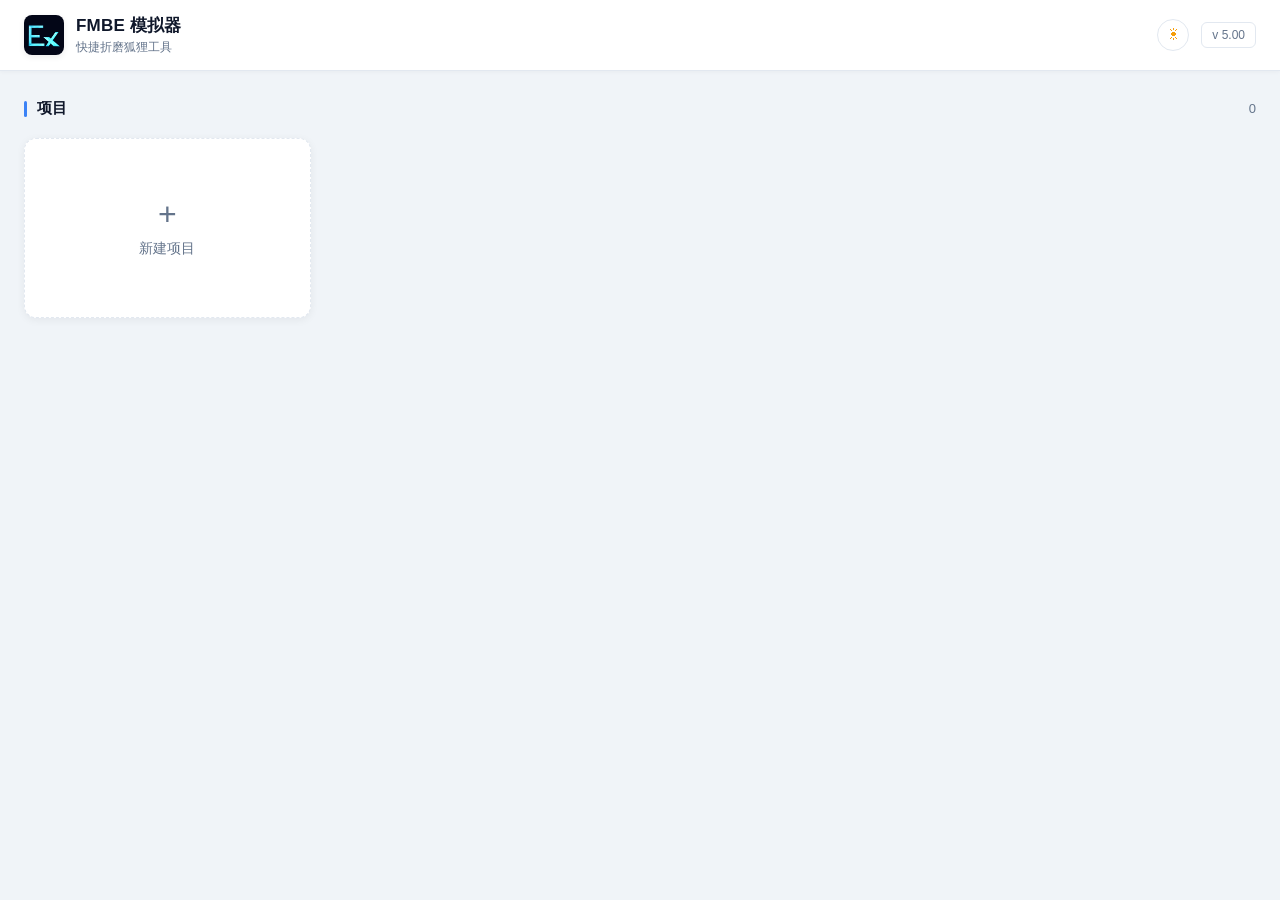
==== commit 43eca84a: "Update index.html" ====
--- a/index.html
+++ b/index.html
@@ -4,6 +4,7 @@
     <meta charset="UTF-8">
     <meta name="viewport" content="width=device-width, initial-scale=1.0, user-scalable=no, viewport-fit=cover">
     <title>EX fmbe模拟器</title>
+    <link rel="icon" href="ex_logo.png">
 <style>
 /* ========== 主题CSS变量（深色模式默认 / 浅色模式覆盖） ========== */
 :root {
@@ -95,92 +96,93 @@
     --bg-block-list: #162136;
 }
 body.light-mode {
-    --bg-body: #e9eef3;
-    --bg-body-alt: #eef2ff;
-    --bg-panel: rgba(248, 250, 252, 0.72);
-    --bg-panel-border-top: 1px solid rgba(0,0,0,0.08);
-    --bg-card: rgba(255, 255, 255, 0.8);
-    --bg-card-border: 1px solid rgba(0,0,0,0.08);
-    --bg-header: rgba(248, 250, 252, 0.8);
-    --bg-info: rgba(241, 245, 249, 0.8);
-    --bg-btn: linear-gradient(135deg, #f9fafb, #eef2f6);
-    --bg-btn-border: 1px solid #b9c7da;
-    --bg-btn-color: #1e293b;
-    --bg-axis-controls: #e9eef3;
-    --bg-axis-controls-border: 1px solid #cbd5e1;
-    --bg-settings-panel: rgba(255,255,255,0.9);
-    --bg-settings-panel-border: 1px solid #cbd5e1;
-    --bg-settings-item: rgba(255,255,255,0.9);
+    --bg-body: #eef2f8;
+    --bg-body-alt: #e6ecf4;
+    --bg-panel: rgba(248, 251, 254, 0.95);
+    --bg-panel-border-top: 1px solid rgba(15,23,42,0.08);
+    --bg-card: rgba(250, 252, 255, 0.97);
+    --bg-card-border: 1px solid rgba(15,23,42,0.08);
+    --bg-header: rgba(248, 251, 254, 0.95);
+    --bg-info: rgba(240, 244, 249, 0.95);
+    --bg-btn: linear-gradient(135deg, #ffffff, #e6eef6);
+    --bg-btn-border: 1px solid #c3d2e3;
+    --bg-btn-color: #0f172a;
+    --bg-axis-controls: #e8eef5;
+    --bg-axis-controls-border: 1px solid #cdd9e6;
+    --bg-settings-panel: rgba(249, 252, 255, 0.97);
+    --bg-settings-panel-border: 1px solid #cdd9e6;
+    --bg-settings-item: rgba(249, 252, 255, 0.95);
     --color-text: #1e293b;
     --color-text-strong: #0f172a;
-    --color-text-muted: #64748b;
+    --color-text-muted: #5b6b80;
     --color-text-soft: #64748b;
-    --color-text-inverse: #ffffff;
+    --color-text-inverse: #f1f5f9;
     --color-label: #1e293b;
     --color-primary: #3b82f6;
     --color-primary-soft: #1e293b;
-    --color-primary-shadow: rgba(59,130,246,0.2);
+    --color-primary-shadow: rgba(59,130,246,0.22);
     --color-title-text: #1e293b;
-    --color-input-bg: #ffffff;
-    --color-input-border: #cbd5e1;
+    --color-input-bg: #eef3f9;
+    --color-input-border: #c3d2e3;
     --color-input-text: #0f172a;
-    --color-focus-shadow: 0 0 0 2px rgba(59,130,246,0.2);
-    --bg-settings-toggle: rgba(255,255,255,0.75);
-    --bg-settings-toggle-border: 1px solid rgba(0,0,0,0.08);
+    --color-focus-shadow: 0 0 0 2px rgba(59,130,246,0.22);
+    --bg-settings-toggle: rgba(240, 245, 251, 0.92);
+    --bg-settings-toggle-border: 1px solid rgba(15,23,42,0.08);
     --color-settings-toggle: #0f172a;
-    --bg-checkbox-border: #94a3b8;
-    --bg-checkbox-bg: rgba(255,255,255,0.85);
-    --bg-material-menu: #ffffff;
-    --bg-material-menu-border: 1px solid #cbd5e1;
+    --bg-checkbox-border: #94a6ba;
+    --bg-checkbox-bg: rgba(240, 245, 251, 0.95);
+    --bg-material-menu: #f2f6fb;
+    --bg-material-menu-border: 1px solid #cdd9e6;
     --color-material-menu: #0f172a;
-    --bg-material-option-hover: #e2e8f0;
-    --bg-cmd-preview: #f1f5f9;
-    --color-cmd-preview: #16a34a;
-    --bg-cmd-preview-border: 1px solid #cbd5e1;
-    --bg-dropdown: #ffffff;
-    --bg-dropdown-border: 1px solid #cbd5e1;
+    --bg-material-option-hover: #e3ebf4;
+    --bg-cmd-preview: #e6eef6;
+    --color-cmd-preview: #15803d;
+    --bg-cmd-preview-border: 1px solid #cdd9e6;
+    --bg-dropdown: #f2f6fb;
+    --bg-dropdown-border: 1px solid #cdd9e6;
     --bg-dropdown-item-hover: rgba(59,130,246,0.12);
-    --bg-dropdown-divider: rgba(0,0,0,0.06);
-    --bg-dropdown-btn: rgba(0,0,0,0.06);
+    --bg-dropdown-divider: rgba(15,23,42,0.07);
+    --bg-dropdown-btn: rgba(15,23,42,0.04);
     --color-dropdown-btn: #0f172a;
-    --bg-skew-btn-hover: linear-gradient(135deg, #ffffff, #e2e8f0);
-    --bg-skew-btn-border-hover: #b9c7da;
-    --bg-skew-shadow-hover: 0 2px 8px rgba(0,0,0,0.08);
-    --bg-control-item: #d9e2ef;
+    --bg-skew-btn-hover: linear-gradient(135deg, #f2f6fb, #e3ebf4);
+    --bg-skew-btn-border-hover: #9fb0c4;
+    --bg-skew-shadow-hover: 0 2px 8px rgba(15,23,42,0.10);
+    --bg-control-item: #dbe4ee;
     --color-control-item: #0f172a;
-    --bg-range-track: #cbd5e1;
-    --bg-range-item: #e2e8f0;
-    --bg-var-details: rgba(248, 250, 252, 0.9);
-    --bg-var-details-border-top: 1px solid #d1d9e6;
-    --bg-var-range-input: #ffffff;
-    --bg-var-range-input-border: 1px solid #94a3b8;
+    --bg-range-track: #cdd9e6;
+    --bg-range-item: #e6ecf4;
+    --bg-var-details: rgba(248, 251, 254, 0.96);
+    --bg-var-details-border-top: 1px solid #dbe4ee;
+    --bg-var-range-input: #f2f6fb;
+    --bg-var-range-input-border: 1px solid #94a6ba;
     --bg-var-range-input-text: #0f172a;
-    --bg-modal: #fbfdff;
-    --bg-modal-border: 1px solid #cbd5e1;
-    --bg-modal-input: #f1f5f9;
-    --color-modal-btn: #64748b;
+    --bg-modal: #f0f4f9;
+    --bg-modal-border: 1px solid #cdd9e6;
+    --bg-modal-input: #e6eef6;
+    --color-modal-btn: #5b6b80;
     --color-modal-btn-hover: #1e293b;
-    --bg-scroll-track: #e2e8f0;
+    --bg-scroll-track: #e6ecf4;
     --bg-scroll-thumb: #3b82f6;
-    --bg-var-divider-right: 1px solid rgba(100,116,139,0.4);
-    --bg-group-header: #e2e8f0;
-    --bg-group-header-border: 1px solid #cbd5e1;
-    --bg-batch-reset: linear-gradient(135deg, #d9eaff, #b0d4ff);
+    --bg-var-divider-right: 1px solid rgba(100,116,139,0.30);
+    --bg-group-header: #e8eef5;
+    --bg-group-header-border: 1px solid #cdd9e6;
+    --bg-batch-reset: linear-gradient(135deg, #cfe0f5, #aacbf0);
     --bg-batch-reset-border: 1px solid #475569;
-    --bg-batch-card: #ffffff;
-    --bg-batch-card-border: 1px solid #e2e8f0;
-    --bg-batch-details: #f8fafc;
-    --bg-batch-details-border-top: 1px solid #e2e8f0;
+    --bg-batch-card: #eef3f9;
+    --bg-batch-card-border: 1px solid #dbe4ee;
+    --bg-batch-details: #e9eff6;
+    --bg-batch-details-border-top: 1px solid #dbe4ee;
     --color-changelog-text: #0f172a;
-    --color-changelog-close: #64748b;
+    --color-changelog-close: #5b6b80;
     --color-changelog-close-hover: #e11d48;
-    --bg-changelog-item-border: 1px solid rgba(0,0,0,0.08);
+    --bg-changelog-item-border: 1px solid rgba(15,23,42,0.08);
     --bg-changelog-date-hover: rgba(59,130,246,0.06);
-    --bg-block-id-badge: #e2e8f0;
-    --bg-block-id-badge-border: 1px solid #cbd5e1;
+    --bg-block-id-badge: #e3ebf4;
+    --bg-block-id-badge-border: 1px solid #cdd9e6;
     --color-block-id-badge: #1e293b;
-    --bg-copy-cmd-btn: linear-gradient(135deg, #e2e8f0, #cbd5e1);
-    --bg-block-list: #ffffff;
+    --bg-copy-cmd-btn: linear-gradient(135deg, #eef3f9, #d4e0ee);
+    --bg-block-list: #f0f4f9;
+    --bg-command-card: #f2f6fb;
 }
 
 /* ========== 批量修改三列布局 ========== */
@@ -236,15 +238,200 @@
 body .settings-toggle-btn, body.light-mode .settings-toggle-btn { width: 34px; height: 34px; border-radius: 10px; border: var(--bg-settings-toggle-border); background: var(--bg-settings-toggle); color: var(--color-settings-toggle); display: inline-flex; align-items: center; justify-content: center; cursor: pointer; font-size: 14px; transform: skewX(-5deg); transition: background 0.2s, transform 0.2s; }
 body .settings-toggle-btn span, body.light-mode .settings-toggle-btn span { display:inline-block; transform: skewX(5deg); }
 .panel-content { position: relative; }
-.ui-settings-panel { position: absolute; top: 8px; left: 50%; transform: translateX(-50%); width: 320px; background: var(--bg-settings-panel); border: var(--bg-settings-panel-border); border-radius: 12px; box-shadow: 0 12px 30px rgba(0,0,0,0.35); backdrop-filter: blur(10px); z-index: 1010; max-height: calc(100vh - 32px); overflow-y: auto; }
-.ui-settings-head { position: sticky; top: 0; z-index: 2; display: flex; align-items: center; justify-content: space-between; padding: 8px 12px; font-weight: 600; font-size: 14px; color: var(--color-text-strong); border-bottom: 1px solid rgba(148,163,184,0.25); background: var(--bg-settings-panel); }
-.ui-settings-scroll { padding: 8px; }
-.ui-settings-group { margin-bottom: 8px; }
+.ui-settings-panel { position: fixed; top: 50%; left: 50%; transform: translate(-50%, -50%); width: min(600px, 92vw); background: var(--bg-settings-panel); border: var(--bg-settings-panel-border); border-radius: 14px; box-shadow: 0 20px 60px rgba(0,0,0,0.45); backdrop-filter: blur(12px); z-index: 1010; max-height: 86vh; display: flex; flex-direction: column; overflow: hidden; }
+.ui-settings-head { flex: 0 0 auto; display: flex; align-items: center; justify-content: space-between; padding: 12px 16px; font-weight: 600; font-size: 15px; color: var(--color-text-strong); border-bottom: 1px solid rgba(148,163,184,0.25); background: var(--bg-settings-panel); border-radius: 14px 14px 0 0; }
+.ui-settings-close { display: inline-flex; align-items: center; justify-content: center; width: 32px; height: 32px; margin: -6px -6px -6px 0; border-radius: 8px; cursor: pointer; font-size: 16px; opacity: 0.8; transition: opacity .12s, background .12s; }
+.ui-settings-close:hover { opacity: 1; background: rgba(148,163,184,0.22); }
+.ui-settings-scroll { flex: 1 1 0%; min-height: 0; height: 0; padding: 14px 16px 18px; display: grid; grid-template-columns: 1fr 1fr; gap: 12px 16px; align-items: start; overflow-y: auto; overscroll-behavior: contain; -webkit-overflow-scrolling: touch; }
+.ui-settings-group { background: var(--bg-settings-item); border: 1px solid rgba(148,163,184,0.18); border-radius: 12px; padding: 10px 12px 12px; margin-bottom: 0; }
 .ui-settings-group:last-child { margin-bottom: 0; }
-.ui-settings-group-head { display: block; padding: 6px 2px 5px; margin-top: 2px; font-size: 12px; font-weight: 700; letter-spacing: 0.4px; color: var(--color-text-strong); border-bottom: 1px solid rgba(148,163,184,0.22); }
+.ui-settings-group-head { display: block; padding: 2px 2px 8px; margin-top: 0; font-size: 12px; font-weight: 700; letter-spacing: 0.4px; color: var(--color-text-strong); border-bottom: 1px solid rgba(148,163,184,0.18); }
 .ui-settings-group-body { padding-top: 8px; }
-.ui-settings-item { display: flex; justify-content: space-between; align-items: center; gap: 10px; padding: 8px 10px; background: var(--bg-settings-item); border-radius: 10px; cursor: pointer; }
-.ui-settings-item span { display: inline-block; color: var(--color-text-strong); font-size: 13px; line-height: 1.3; }
+.ui-settings-item { display: flex; justify-content: space-between; align-items: center; gap: 10px; padding: 8px 2px; background: transparent; border-radius: 8px; cursor: pointer; }
+.ui-settings-item span { display: inline-block; color: var(--color-text-strong); font-size: 13px; line-height: 1.35; }
+/* 项目设置分组紧凑排版：减少大段说明文字的间距 */
+/* 「项目」分组跨满整宽（双列网格中占两列），避免「当前项目」输入框被挤成半列而被截断 */
+.ui-settings-group[data-group="project"] { grid-column: 1 / -1; }
+.ui-settings-group[data-group="project"] .prj-info { flex-wrap: wrap; }
+.ui-settings-group[data-group="project"] .ui-settings-group-body { display: flex; flex-direction: column; gap: 2px; }
+.ui-settings-group[data-group="project"] .ui-settings-item { flex-direction: column; align-items: stretch; gap: 3px; padding: 4px 2px; }
+.ui-settings-group[data-group="project"] .ui-settings-item > span { font-size: 13px; }
+.ui-settings-group[data-group="project"] .ui-settings-item > div { font-size: 11px; color: var(--color-text-muted); line-height: 1.4; }
+/* 「项目」分组新版式（2026-08-31）：信息区 / 操作区 / 危险区分区卡片 */
+/* 按钮造型语言：切角六边形（右上+左下切角）+ hover 辉光，贴合项目科技主义风格 */
+.ui-settings-group[data-group="project"] .prj-info {
+    display: flex; align-items: center; gap: 8px; margin: 8px 0 2px;
+}
+.ui-settings-group[data-group="project"] .prj-info .prj-label {
+    font-size: 13px; color: var(--color-text-strong); white-space: nowrap; flex: 0 0 auto;
+}
+.ui-settings-group[data-group="project"] .prj-info input {
+    flex: 1; min-width: 0; width: 100%; padding: 7px 10px; font-size: 12px;
+    border: none; outline: none; color: var(--color-input-text);
+    background: rgba(148,163,184,0.14);
+    clip-path: polygon(0 0, calc(100% - 6px) 0, 100% 6px, 100% 100%, 6px 100%, 0 calc(100% - 6px));
+    transition: background .18s, filter .18s;
+}
+.ui-settings-group[data-group="project"] .prj-info input:focus {
+    background: rgba(59,130,246,0.14);
+    filter: drop-shadow(0 0 5px rgba(59,130,246,0.6));
+}
+/* 项目保存状态提示：默认未保存（临时项目）用琥珀色强调，正式项目用次要文字色 */
+.ui-settings-group[data-group="project"] .prj-status {
+    font-size: 12px; color: #f59e0b; min-height: 16px; margin: 2px 0 4px; line-height: 1.4;
+}
+.ui-settings-group[data-group="project"] .prj-status.saved {
+    color: var(--color-text-muted, #94a3b8);
+}
+/* 按钮造型语言：切角矩形（右上 + 左下切角）。
+   clip-path 会裁掉 border 与 box-shadow，故用「外层描边层 + 内层填充层」双层模拟切角描边，
+   辉光用 drop-shadow（它跟随 clip-path 裁剪后的可见形状）。
+   ⚠ 这是一套全局造型语言（「项目」「新手教程」等分组共用），故不加 .ui-settings-group 作用域前缀，
+     否则位于分组之外的按钮拿不到样式、退化成浏览器默认方框。 */
+.prj-btn {
+    display: block; padding: 1.5px; border: none; cursor: pointer;
+    background: rgba(148,163,184,0.45);
+    clip-path: polygon(0 0, calc(100% - 9px) 0, 100% 9px, 100% 100%, 9px 100%, 0 calc(100% - 9px));
+    transition: filter .18s, transform .1s;
+    -webkit-tap-highlight-color: transparent;
+}
+/* 内层 = 填充层（同样切角，比外层小 1px 让描边露出） */
+.prj-face {
+    display: flex; align-items: center; justify-content: center; gap: 6px;
+    padding: 8px 14px; font-size: 13px; white-space: nowrap;
+    background: rgba(148,163,184,0.07); color: var(--color-text-strong);
+    clip-path: polygon(0 0, calc(100% - 8px) 0, 100% 8px, 100% 100%, 8px 100%, 0 calc(100% - 8px));
+    transition: background .18s, color .18s;
+}
+.prj-btn:hover { filter: drop-shadow(0 0 6px rgba(148,163,184,0.55)); }
+.prj-btn:hover > .prj-face { background: rgba(148,163,184,0.2); }
+.prj-btn:active { transform: translateY(1px); }
+/* 主操作：蓝色渐变实心 + 白字 */
+.prj-btn-primary { background: #2f6fe0; }
+.prj-btn-primary > .prj-face {
+    background: linear-gradient(135deg, #5a9bff 0%, #3b82f6 55%, #2f6fe0 100%);
+    color: #fff; font-weight: 600; letter-spacing: .5px;
+}
+.prj-btn-primary:hover > .prj-face {
+    background: linear-gradient(135deg, #6ca8ff 0%, #4a8ef7 55%, #3b7ce8 100%);
+}
+.prj-btn-primary:hover { filter: drop-shadow(0 0 9px rgba(59,130,246,0.85)); }
+/* 危险操作：红色渐变实心 + 白字（与「保存」蓝实心对称） */
+.prj-btn-danger { background: #b91c1c; }
+.prj-btn-danger > .prj-face {
+    background: linear-gradient(135deg, #f87171 0%, #ef4444 55%, #dc2626 100%);
+    color: #fff; font-weight: 600; letter-spacing: .5px;
+}
+.prj-btn-danger:hover > .prj-face {
+    background: linear-gradient(135deg, #fb8585 0%, #f25656 55%, #e03030 100%);
+}
+.prj-btn-danger:hover { filter: drop-shadow(0 0 9px rgba(239,68,68,0.8)); }
+/* 纯文字按钮：无背景框（重命名），只在 hover 时透出切角淡底 */
+.prj-btn-plain { background: transparent; }
+.prj-btn-plain > .prj-face {
+    background: transparent; color: var(--color-text-strong); padding: 6px 10px;
+}
+.prj-btn-plain:hover { filter: none; }
+.prj-btn-plain:hover > .prj-face {
+    background: rgba(148,163,184,0.16); color: #3b82f6;
+}
+/* 新手教程：紫罗兰渐变实心 + 白字。切角造型与「项目」按钮完全同源，
+   仅换主题色以呼应教程系统自身的紫色引导样式（.ex-tut-*）。 */
+.prj-btn-tut { background: #7c3aed; }
+.prj-btn-tut > .prj-face {
+    background: linear-gradient(135deg, #a78bfa 0%, #8b5cf6 55%, #7c3aed 100%);
+    color: #fff; font-weight: 600; letter-spacing: .5px;
+}
+.prj-btn-tut:hover > .prj-face {
+    background: linear-gradient(135deg, #bba6ff 0%, #9d72fb 55%, #8b46f0 100%);
+}
+.prj-btn-tut:hover { filter: drop-shadow(0 0 9px rgba(139,92,246,0.9)); }
+.prj-btn-row {
+    display: grid; grid-template-columns: 1fr 1fr; gap: 8px; margin-top: 6px;
+}
+.prj-divider {
+    height: 1px; margin: 10px 0 2px;
+    background: linear-gradient(90deg, transparent, rgba(148,163,184,0.5) 18%, rgba(148,163,184,0.5) 82%, transparent);
+}
+/* ---- 新手教程入口卡片：与「项目」分组同构，跨满整宽 ---- */
+.ui-settings-group[data-group="tutorial"] { grid-column: 1 / -1; }
+.ui-settings-group[data-group="tutorial"] .ui-settings-group-head {
+    display: flex; align-items: center; gap: 6px;
+}
+.extut-desc {
+    font-size: 11.5px; line-height: 1.55; color: var(--color-text-muted); margin-bottom: 8px;
+}
+.extut-foot { display: flex; align-items: center; gap: 12px; flex-wrap: wrap; }
+.extut-prog { flex: 1 1 140px; min-width: 0; display: flex; flex-direction: column; gap: 5px; }
+.extut-bar {
+    height: 5px; border-radius: 3px; background: rgba(148,163,184,0.22); overflow: hidden;
+}
+.extut-bar > i {
+    display: block; height: 100%; width: 0;
+    background: linear-gradient(90deg, #a78bfa, #7c3aed);
+    border-radius: 3px; transition: width .35s cubic-bezier(.2,.7,.3,1);
+}
+.extut-foot > .prj-btn { flex: 0 0 auto; }
+/* ---- 快捷键查看：跨满整宽，键帽徽章 + 说明列表 ---- */
+.ui-settings-group[data-group="shortcuts"] { grid-column: 1 / -1; }
+/* 可折叠设置分组：点击标题栏展开/收起（箭头 ▾ 收起时旋转 -90°） */
+.ui-settings-group.collapsible > .ui-settings-group-head { display: flex; align-items: center; justify-content: space-between; cursor: pointer; user-select: none; }
+.ui-settings-group.collapsible > .ui-settings-group-head::after { content: '\25BE'; font-size: 11px; opacity: .65; transition: transform .2s ease; }
+.ui-settings-group.collapsible.collapsed > .ui-settings-group-head::after { transform: rotate(-90deg); }
+.ui-settings-group.collapsible.collapsed > .ui-settings-group-body { display: none; }
+.kbd-sub { font-size: 11px; font-weight: 700; color: var(--color-text-strong); margin: 9px 0 2px; opacity: .85; }
+.kbd-sub:first-child { margin-top: 0; }
+/* 双列（自适应）：每列至少 230px，放不下就自动降为单列，避免描述被挤到只剩省略号 */
+.kbd-list { display: grid; grid-template-columns: repeat(auto-fit, minmax(230px, 1fr)); gap: 5px 18px; }
+.kbd-row { display: flex; align-items: center; gap: 8px; padding: 2px 0; min-width: 0; }
+.kbd-keys { flex: 0 0 auto; display: inline-flex; align-items: center; gap: 2px; }
+/* 键帽 / 手势徽章：复用「项目」按钮的双层切角造型（外层描边层 + 内层填充层）。
+   clip-path 会裁掉 border，故用双层模拟切角描边，与 .prj-btn/.prj-face 同源。
+   键帽用等宽字体；手势徽章（.gkbd）用普通字体并自动撑宽，容纳「单指拖动」等中文手势名。 */
+.kbd-list kbd, .kbd-list .gkbd {
+    display: inline-block; padding: 1.5px; border: none; vertical-align: middle;
+    background: rgba(148,163,184,0.42);
+    clip-path: polygon(0 0, calc(100% - 7px) 0, 100% 7px, 100% 100%, 7px 100%, 0 calc(100% - 7px));
+}
+.kbd-list kbd > span, .kbd-list .gkbd > span {
+    display: inline-block; min-width: 18px; padding: 1px 7px; text-align: center;
+    font-size: 11px; line-height: 1.5;
+    color: var(--color-text-strong); background: rgba(148,163,184,0.16);
+    clip-path: polygon(0 0, calc(100% - 6px) 0, 100% 6px, 100% 100%, 6px 100%, 0 calc(100% - 6px));
+}
+.kbd-list kbd > span { font-family: ui-monospace, SFMono-Regular, Menlo, Consolas, monospace; }
+/* 手势（触摸）列表：强制单列，容纳较长的触屏说明 */
+.kbd-list.is-gesture { grid-template-columns: 1fr; }
+.kbd-note { margin-top: 9px; font-size: 11px; line-height: 1.55; color: var(--color-text-muted); }
+.kbd-plus { font-size: 11px; color: var(--color-text-muted); }
+/* 描述文字：允许换行（不再用 nowrap+省略号，避免「文字被截断/看不见」）。
+   min-width:0 让它在 flex 行里可以被压缩换行而不是撑破格子；overflow-wrap 兜底长 token 不断行。 */
+.kbd-desc { font-size: 12px; color: var(--color-text-muted); min-width: 0; overflow-wrap: anywhere; }
+/* 窄屏：进度条换行到按钮上方，按钮占满整宽，方便手指点按。
+   注意 flex-direction 转 column 后 flex-basis 作用在高度上，进度列必须复位为不伸缩，否则会被拉高撑出大片空白 */
+@media (max-width: 820px), (pointer: coarse) {
+  .extut-foot { flex-direction: column; align-items: stretch; gap: 10px; }
+  .extut-prog { flex: 0 0 auto; width: 100%; }
+  .extut-foot > .prj-btn { width: 100%; }
+}
+/* 窄屏（手机）或触摸设备（含横屏）下设置列表直接全屏显示，并放大点击区域，避免手机操作困难 */
+@media (max-width: 820px), (pointer: coarse) {
+  .ui-settings-panel {
+    position: fixed !important; left: 0 !important; top: 0 !important; right: 0 !important; bottom: 0 !important;
+    width: 100% !important; height: 100% !important; max-width: 100% !important; max-height: 100% !important;
+    transform: none !important; border-radius: 0 !important; border: none !important; box-shadow: none !important;
+  }
+  .ui-settings-head { padding: 14px 16px; font-size: 16px; border-radius: 0 !important; }
+  .ui-settings-close { width: 38px; height: 38px; font-size: 20px; }
+  .ui-settings-scroll { padding: 14px 14px 32px; grid-template-columns: 1fr; gap: 10px; }
+  .ui-settings-group { background: transparent; border: none; padding: 0; }
+  .ui-settings-group-head { font-size: 13px; padding: 10px 2px 6px; }
+  .ui-settings-item { background: var(--bg-settings-item); min-height: 52px; padding: 14px 14px; border-radius: 10px; }
+  .ui-settings-item span { font-size: 15px; }
+  .ui-settings-group[data-group="project"] .ui-settings-item { flex-direction: column; align-items: stretch; gap: 4px; padding: 8px 14px; }
+  .ui-settings-group[data-group="project"] .ui-settings-item > span { font-size: 15px; }
+  .kbd-list { grid-template-columns: 1fr; gap: 4px; }
+}
 .ui-checkbox { width: 18px; height: 18px; border-radius: 6px; border: 1px solid var(--bg-checkbox-border); background: var(--bg-checkbox-bg); cursor: pointer; display: inline-flex; align-items: center; justify-content: center; font-size: 14px; }
 .ui-checkbox::after { content: '\2713'; display: inline-block; line-height: 1; opacity: 0; transform: scale(0.8); transition: transform 0.12s ease, opacity 0.12s ease; color: #16a34a; }
 .ui-checkbox.checked { background: rgba(22,163,74,0.08); border-color: #16a34a; color: #16a34a; }
@@ -424,6 +611,8 @@
     padding: 6px 10px;
     border-radius: 4px;
     cursor: pointer;
+    /* 同上：按钮上的触摸不当成滚动，确保手指微移也能触发点击 */
+    touch-action: none;
 }
 .block-dropdown .dropdown-actions button span { font-family: Inter, 'PingFang SC','Microsoft YaHei', Arial, sans-serif; }
 .block-dropdown .dropdown-actions .action-para { box-shadow: none; }
@@ -523,24 +712,44 @@
 .molang-editor .molang-textarea {
     margin: 0; border: 1px solid var(--bg-card-border); border-radius: 8px;
     padding: 8px 10px; font-family: ui-monospace, SFMono-Regular, Menlo, Consolas, monospace;
-    font-size: 13px; line-height: 1.5; letter-spacing: 0; tab-size: 4;
-    white-space: pre-wrap; word-break: break-word; overflow-wrap: break-word;
+    font-size: 13px; line-height: 19.5px; letter-spacing: 0; tab-size: 4;
+    white-space: pre-wrap; overflow-wrap: break-word;
     box-sizing: border-box; width: 100%; min-height: 132px;
     /* 关键：高亮层与文本框常驻相同的滚动条占位，保证两者文字宽度/换行点完全一致，
        否则文本框一出现滚动条就会挤压文字宽度，导致彩色高亮与真实光标所在字符错位（点错数字） */
     scrollbar-gutter: stable;
+    /* 强制两层使用完全一致的文本渲染引擎参数，消除 <pre> 与 <textarea> 的排版差异 */
+    font-variant-ligatures: none;
+    -webkit-text-size-adjust: 100%;
+    text-rendering: optimizeSpeed;
+    transform: none;
 }
 .molang-editor .molang-highlight {
-    position: absolute; inset: 0; z-index: 0; overflow: hidden;
+    position: absolute; inset: 0; z-index: 0; overflow: auto;
     background: var(--bg-var-details); color: var(--color-text-strong);
     pointer-events: none;
-}
+    /* 隐藏高亮层自己的滚动条：让它和 textarea 保持完全相同的滚动条占位/换行，
+       避免 overflow:hidden 时滚动条宽度为 0，导致文本框有滚动条而高亮层没有，
+       从而文字宽度/换行点不一致、彩色高亮与真实光标错位 */
+    scrollbar-width: none;
+    -ms-overflow-style: none;
+}
+.molang-editor .molang-highlight::-webkit-scrollbar { display: none; }
 .molang-editor .molang-textarea {
     position: relative; z-index: 1; display: block;
     background: transparent; color: transparent; caret-color: var(--color-text-strong);
     resize: vertical; outline: none; overflow: auto;
 }
 /* 语法着色：全局变量=橙 局部变量=紫 查询函数=紫 math函数=黄 逻辑判断符=红 常量数值=蓝 加减乘数=绿 */
+.tok-global, .tok-local, .tok-query, .tok-math, .tok-logic,
+.tok-num, .tok-arith, .tok-comment, .tok-str, .tok-fn {
+    /* 强制所有 token span 不引入任何额外布局偏移 */
+    display: inline;
+    margin: 0; padding: 0;
+    border: none; background: none;
+    line-height: inherit; font-size: inherit;
+    vertical-align: baseline;
+}
 .tok-global { color: #f59e0b; }
 .tok-local  { color: #a855f7; }
 .tok-query  { color: #a855f7; }
@@ -604,15 +813,42 @@
   box-shadow: 0 14px 44px rgba(0,0,0,0.6), 0 0 0 1px rgba(59,130,246,0.16), inset 0 1px 0 rgba(255,255,255,0.08);
   user-select: none; -webkit-user-select: none;
   backdrop-filter: blur(7px);
-  animation: mnbPop .14s ease-out;
-}
-@keyframes mnbPop { from { opacity: 0; transform: translateY(7px) scale(.95); } to { opacity: 1; transform: none; } }
+  animation: mnbPop .16s cubic-bezier(.22,.9,.32,1.2), mnbGlow 2.6s ease-in-out .35s infinite;
+}
+/* 现代科技主义：弹出 = 浅蓝发光展开（亮度闪一下再归位） */
+@keyframes mnbPop {
+  0%   { opacity: 0; transform: translateY(7px) scale(.78); filter: brightness(2.4) saturate(.7); }
+  60%  { opacity: 1; transform: translateY(0) scale(1.045); filter: brightness(1.15); }
+  100% { opacity: 1; transform: none; filter: brightness(1); }
+}
+/* toast/科技泡泡复用该动画，但它基类有 translateX(-50%) 居中，100% 必须保留，否则动画结束后会飘到视口中心右侧 */
+@keyframes tbPop {
+  0%   { opacity: 0; transform: translateX(-50%) translateY(7px) scale(.78); filter: brightness(2.4) saturate(.7); }
+  60%  { opacity: 1; transform: translateX(-50%) translateY(0) scale(1.045); filter: brightness(1.15); }
+  100% { opacity: 1; transform: translateX(-50%); filter: brightness(1); }
+}
+/* 现代科技主义：整卡浅蓝呼吸辉光 */
+@keyframes mnbGlow {
+  0%, 100% { box-shadow: 0 14px 44px rgba(0,0,0,.6), 0 0 0 1px rgba(59,130,246,.16), inset 0 1px 0 rgba(255,255,255,.08), 0 0 9px rgba(56,189,248,.10); }
+  50%      { box-shadow: 0 14px 44px rgba(0,0,0,.6), 0 0 0 1px rgba(125,211,252,.4),  inset 0 1px 0 rgba(255,255,255,.1),  0 0 26px rgba(56,189,248,.32); }
+}
 .molang-num-bubble.pinned { z-index: 999999; }
-.molang-num-bubble.mnb-burst { animation: mnbBurst .28s ease-out forwards; pointer-events: none; }
-@keyframes mnbBurst {
-  0%   { transform: scale(1);    opacity: 1; }
-  45%  { transform: scale(1.22); opacity: 1; box-shadow: 0 0 0 10px rgba(59,130,246,0.22), 0 0 30px rgba(96,165,250,0.7); }
-  100% { transform: scale(1.5);  opacity: 0; }
+/* 关闭/炸开：简单淡出（已取消爆闪效果，2026-08-30 用户要求） */
+.molang-num-bubble.mnb-burst,
+.tech-bubble.tb-burst { animation: mnbFadeOut .18s ease-out forwards; pointer-events: none; }
+@keyframes mnbFadeOut { from { opacity: 1; } to { opacity: 0; } }
+/* 现代科技主义：标题栏左侧浅蓝菱形呼吸灯（闪烁） */
+.molang-num-bubble .mnb-diamond {
+  flex: 0 0 auto; width: 7px; height: 7px;
+  border-radius: 1.5px;
+  transform: rotate(45deg);
+  background: linear-gradient(135deg, #d9f3ff, #38bdf8);
+  box-shadow: 0 0 6px rgba(56,189,248,.95), 0 0 14px rgba(56,189,248,.5);
+  animation: mnbDiamondBlink 1.7s ease-in-out infinite;
+}
+@keyframes mnbDiamondBlink {
+  0%, 100% { opacity: .5;  transform: rotate(45deg) scale(.8);  box-shadow: 0 0 4px rgba(56,189,248,.55), 0 0 10px rgba(56,189,248,.28); }
+  50%      { opacity: 1;   transform: rotate(45deg) scale(1.12); box-shadow: 0 0 10px rgba(125,211,252,1),  0 0 24px rgba(56,189,248,.65); }
 }
 /* 标题栏：变量名 + 方块名 + 固定/关闭（常显模式可拖动） */
 .molang-num-bubble .mnb-head {
@@ -746,9 +982,9 @@
 /* 数值修改泡泡 */
 body.light-mode .molang-num-bubble {
   color: var(--color-text-strong, #0f172a);
-  background: linear-gradient(160deg, rgba(255,255,255,0.98), rgba(241,245,249,0.99));
+  background: linear-gradient(160deg, rgba(230,236,242,0.98), rgba(214,222,231,0.99));
   border: 1px solid rgba(59,130,246,0.45);
-  box-shadow: 0 14px 44px rgba(15,23,42,0.18), 0 0 0 1px rgba(59,130,246,0.12), inset 0 1px 0 rgba(255,255,255,0.9);
+  box-shadow: 0 14px 44px rgba(15,23,42,0.18), 0 0 0 1px rgba(59,130,246,0.12), inset 0 1px 0 rgba(255,255,255,0.55);
 }
 body.light-mode .molang-num-bubble .mnb-head {
   background: linear-gradient(135deg, rgba(59,130,246,0.16), rgba(168,85,247,0.12));
@@ -760,9 +996,9 @@
 body.light-mode .molang-num-bubble .mnb-ico:hover { background: rgba(15,23,42,0.08); }
 body.light-mode .molang-num-bubble .mnb-pin.active { color: #d97706; text-shadow: none; }
 body.light-mode .molang-num-bubble .mnb-stepper {
-  background: linear-gradient(135deg, #e2e8f0, #cbd5e1);
+  background: linear-gradient(135deg, #eef3f9, #d4e0ee);
   border: 1px solid rgba(59,130,246,0.4);
-  box-shadow: 0 3px 10px rgba(15,23,42,0.12), inset 0 1px 0 rgba(255,255,255,0.8);
+  box-shadow: 0 3px 10px rgba(15,23,42,0.12), inset 0 1px 0 rgba(255,255,255,0.5);
 }
 body.light-mode .molang-num-bubble .mnb-stepper span { color: var(--color-text-strong, #0f172a); }
 body.light-mode .molang-num-bubble .mnb-stepper span:hover { background: rgba(59,130,246,0.18); }
@@ -778,13 +1014,26 @@
 body.light-mode .molang-num-bubble .mnb-hint { color: var(--color-text-muted, #64748b); }
 /* 指向数值的小三角：箭头填色随面板底色变化（深/浅两套） */
 body.light-mode .molang-num-bubble:not(.pinned)::before { border-top-color: rgba(59,130,246,0.45); }
-body.light-mode .molang-num-bubble:not(.pinned)::after  { border-top-color: rgba(241,245,249,0.99); }
+body.light-mode .molang-num-bubble:not(.pinned)::after  { border-top-color: rgba(214,222,231,0.99); }
+/* 浅色模式：呼吸辉光换浅色调；菱形灯保持浅蓝可见 */
+body.light-mode .molang-num-bubble { animation: mnbPop .16s cubic-bezier(.22,.9,.32,1.2), mnbGlowL 2.6s ease-in-out .35s infinite; }
+/* 浅色模式关闭：必须显式覆盖基础 animation（body.light-mode 特异性更高，否则淡出不生效） */
+body.light-mode .molang-num-bubble.mnb-burst,
+body.light-mode .tech-bubble.tb-burst { animation: mnbFadeOut .18s ease-out forwards; }
+@keyframes mnbGlowL {
+  0%, 100% { box-shadow: 0 14px 44px rgba(15,23,42,.18), 0 0 0 1px rgba(59,130,246,.12), inset 0 1px 0 rgba(255,255,255,.55), 0 0 9px rgba(56,189,248,.12); }
+  50%      { box-shadow: 0 14px 44px rgba(15,23,42,.18), 0 0 0 1px rgba(125,211,252,.45), inset 0 1px 0 rgba(255,255,255,.55), 0 0 22px rgba(56,189,248,.3); }
+}
+body.light-mode .molang-num-bubble .mnb-diamond {
+  background: linear-gradient(135deg, #7dd3fc, #0284c7);
+  box-shadow: 0 0 6px rgba(56,189,248,.6), 0 0 12px rgba(56,189,248,.35);
+}
 /* Tab 自动补全面板 */
 body.light-mode #molangAutocomplete {
   color: var(--color-text-strong, #0f172a);
-  background: linear-gradient(160deg, rgba(255,255,255,0.98), rgba(241,245,249,0.99));
+  background: linear-gradient(160deg, rgba(230,236,242,0.98), rgba(214,222,231,0.99));
   border: 1px solid rgba(59,130,246,0.45);
-  box-shadow: 0 14px 44px rgba(15,23,42,0.18), 0 0 0 1px rgba(59,130,246,0.12), inset 0 1px 0 rgba(255,255,255,0.9);
+  box-shadow: 0 14px 44px rgba(15,23,42,0.18), 0 0 0 1px rgba(59,130,246,0.12), inset 0 1px 0 rgba(255,255,255,0.55);
 }
 body.light-mode #molangAutocomplete .ac-item .ac-name { color: #0369a1; text-shadow: none; }
 body.light-mode #molangAutocomplete .ac-item .ac-tag { color: #475569; background: rgba(100,116,139,0.12); border-color: rgba(100,116,139,0.25); }
@@ -830,6 +1079,7 @@
   .molang-editor .molang-textarea {
     min-height: 160px;
     font-size: 14px;
+    line-height: 21px;
     padding: 10px 12px;
   }
   .molang-editor .molang-textarea { font-size: 14px; }
@@ -895,6 +1145,72 @@
 .modal-btn:hover { color: var(--color-modal-btn-hover); }
 .modal-btn:focus { outline: none; }
 
+/* ========== 通用科技泡泡管线（所有"提示/单按钮/双按钮"轻量气泡都走这里） ==========
+ * 复用 .molang-num-bubble 的关键帧（mnbPop/mnbGlow/mnbGlowL/mnbFadeOut/mnbDiamondBlink），
+ * 新增或修改提示型泡泡只需改本节 + showTechBubble()，所有调用方自动同步。
+ * 浅蓝菱形呼吸灯 + 呼吸辉光 + 爆闪炸开 = 与项目整体科技主义风格一致。
+ */
+.tech-bubble {
+  position: fixed; bottom: 28px; left: 50%; transform: translateX(-50%);
+  z-index: 20000;
+  display: flex; align-items: flex-start; gap: 12px;
+  max-width: min(420px, 92vw);
+  padding: 12px 14px;
+  font-size: 13px;
+  color: var(--color-text-strong, #e2e8f0);
+  background: linear-gradient(160deg, rgba(30,42,74,0.97), rgba(13,20,38,0.99));
+  border: 1px solid rgba(59,130,246,0.55);
+  border-radius: 14px;
+  box-shadow: 0 12px 36px rgba(0,0,0,0.55), 0 0 0 1px rgba(59,130,246,0.14), inset 0 1px 0 rgba(255,255,255,0.06);
+  backdrop-filter: blur(7px);
+  animation: tbPop .16s cubic-bezier(.22,.9,.32,1.2), mnbGlow 2.6s ease-in-out .35s infinite;
+}
+/* 关闭：简单淡出（已取消爆闪效果）—— 基础规则在 .mnb-burst 定义处统一 */
+/* 浅蓝菱形呼吸灯（管线统一标识） */
+.tech-bubble .tb-diamond {
+  flex: 0 0 auto;
+  width: 9px; height: 9px;
+  margin-top: 5px;
+  border-radius: 1.5px;
+  transform: rotate(45deg);
+  background: linear-gradient(135deg, #d9f3ff, #38bdf8);
+  box-shadow: 0 0 6px rgba(56,189,248,0.95), 0 0 14px rgba(56,189,248,0.5);
+  animation: mnbDiamondBlink 1.7s ease-in-out infinite;
+}
+/* 主题色变体：菱形灯色调随之变化（info 蓝 / success 绿 / warn 黄 / danger 红） */
+.tech-bubble.tb-success .tb-diamond { background: linear-gradient(135deg, #bbf7d0, #22c55e); box-shadow: 0 0 6px rgba(34,197,94,0.95), 0 0 14px rgba(34,197,94,0.5); }
+.tech-bubble.tb-warn    .tb-diamond { background: linear-gradient(135deg, #fde68a, #f59e0b); box-shadow: 0 0 6px rgba(245,158,11,0.95), 0 0 14px rgba(245,158,11,0.5); }
+.tech-bubble.tb-danger  .tb-diamond { background: linear-gradient(135deg, #fecaca, #ef4444); box-shadow: 0 0 6px rgba(239,68,68,0.95), 0 0 14px rgba(239,68,68,0.5); }
+.tech-bubble .tb-body { flex: 1; min-width: 0; line-height: 1.5; }
+.tech-bubble .tb-title { font-weight: 700; color: #93c5fd; margin-bottom: 2px; }
+.tech-bubble .tb-content { font-size: 12.5px; color: var(--color-text, #cbd5e1); }
+.tech-bubble .tb-body.tb-no-title .tb-title { display: none; }
+.tech-bubble .tb-btns { display: flex; gap: 6px; flex-shrink: 0; padding-top: 1px; }
+.tech-bubble button {
+  border: 1px solid transparent; border-radius: 8px;
+  padding: 5px 12px; font-size: 12px; cursor: pointer;
+  background: transparent; color: var(--color-text, #cbd5e1);
+  transition: background .12s, border-color .12s, transform .12s; outline: none;
+}
+.tech-bubble button:hover { background: rgba(148,163,184,0.18); }
+.tech-bubble button:active { transform: scale(.94); }
+.tech-bubble button.tb-confirm { color: #fbbf24; border-color: rgba(251,191,36,0.4); font-weight: 600; }
+.tech-bubble button.tb-confirm:hover { background: rgba(251,191,36,0.16); }
+.tech-bubble button.tb-danger { color: #f87171; border-color: rgba(248,113,113,0.4); font-weight: 600; }
+.tech-bubble button.tb-danger:hover { background: rgba(248,113,113,0.14); }
+.tech-bubble button.tb-cancel { color: var(--color-text, #cbd5e1); }
+/* 浅色模式：呼吸辉光换浅色调；菱形/按钮色调保持可见 */
+body.light-mode .tech-bubble {
+  background: linear-gradient(160deg, rgba(230,236,242,0.98), rgba(214,222,231,0.99));
+  border-color: rgba(59,130,246,0.45);
+  box-shadow: 0 12px 36px rgba(15,23,42,0.16), 0 0 0 1px rgba(59,130,246,0.12), inset 0 1px 0 rgba(255,255,255,0.55);
+  animation: tbPop .16s cubic-bezier(.22,.9,.32,1.2), mnbGlowL 2.6s ease-in-out .35s infinite;
+}
+body.light-mode .tech-bubble .tb-title { color: #1d4ed8; }
+body.light-mode .tech-bubble .tb-content { color: var(--color-text, #334155); }
+body.light-mode .tech-bubble button.tb-confirm { color: #b45309; border-color: rgba(180,83,9,0.4); }
+body.light-mode .tech-bubble button.tb-danger { color: #dc2626; border-color: rgba(220,38,38,0.4); }
+
 /* 滚动条 */
 ::-webkit-scrollbar { width: 5px; }
 ::-webkit-scrollbar-track { background: var(--bg-scroll-track); border-radius: 10px; }
@@ -1138,7 +1454,7 @@
     pointer-events: auto;
 }
 body.light-mode .new-top-bar {
-    background: rgba(248,250,252,0.88);
+    background: var(--bg-header);
     border-bottom-color: rgba(0,0,0,0.08);
 }
 .new-top-bar-left {
@@ -1275,7 +1591,7 @@
     box-shadow: 0 8px 24px rgba(0,0,0,0.4);
 }
 body.light-mode .top-dropdown-menu {
-    background: rgba(255,255,255,0.96);
+    background: var(--bg-dropdown);
     border-color: #cbd5e1;
 }
 .top-dropdown-menu.open {
@@ -1336,7 +1652,8 @@
     top: 48px;
     right: 0;
     bottom: 0;
-    width: 200px;
+    width: 300px;
+    min-width: 250px; /* 防止被压得过窄 */
     z-index: 25;
     background: rgba(10,15,26,0.35);
     backdrop-filter: blur(16px) saturate(1.4);
@@ -1349,6 +1666,7 @@
 .side-block-list:not(.side-list-bottom) {
     border-left: 4px solid rgba(59,130,246,0.15);
     border-left-width: 4px !important;
+    min-width: 250px; /* 防止方块列表被压得过窄导致内容挤成一团 */
 }
 .side-block-list:not(.side-list-bottom):hover {
     border-left-color: rgba(59,130,246,0.4);
@@ -1356,35 +1674,45 @@
 body.light-mode .side-block-list:not(.side-list-bottom) {
     border-left-color: rgba(0,0,0,0.08) !important;
 }
-/* 底部显示时上方可拖动边框 */
+/* 底部显示时左停靠（避免与底部数据表全宽重叠）：仅占据左下角，宽度固定、高度可调 */
+/* 底部显示（新操作模式 + 非侧边栏）时：横铺在屏幕底部，宽度与屏幕等宽 */
 .side-block-list.side-list-bottom {
-    top: auto;
-    bottom: 0;
-    left: 0;
-    right: 0;
-    width: auto;
-    height: 160px;
-    border-top: none !important;
-}
-
+    top: auto !important;
+    bottom: 0 !important;
+    left: 0 !important;
+    right: 0 !important;
+    width: auto !important;
+    min-width: 0 !important;
+    height: 200px !important;
+    border-top: 1px solid rgba(59,130,246,0.25) !important;
+    border: 1px solid rgba(59,130,246,0.25);
+    border-radius: 12px 12px 0 0;
+    box-shadow: 0 -6px 24px rgba(0,0,0,0.35);
+}
 .side-block-list.side-list-bottom:hover {
-    border-top-color: rgba(59,130,246,0.4);
+    border-right-color: rgba(59,130,246,0.4);
 }
 body.light-mode .side-block-list.side-list-bottom {
     border-top-color: rgba(0,0,0,0.08) !important;
-    background: rgba(248,250,252,0.3);
+    background: rgba(232,238,245,0.5);
 }
 body.light-mode .side-block-list {
-    background: rgba(248,250,252,0.3);
+    background: rgba(232,238,245,0.5);
     backdrop-filter: blur(16px) saturate(1.2);
     -webkit-backdrop-filter: blur(16px) saturate(1.2);
 }
 
+/* 外层容器：仅定位/缩进，不裁剪、不上色；molang 角标画在这里，故只出现在切角、不碰直边 */
 .side-block-item {
+    position: relative;
+    margin-bottom: 4px;
+    cursor: pointer;
+}
+/* 可视方块通用样式：普通方块的内层 .side-block-box，未包裹的特殊行（关键帧开关等）直接加 .side-block-box。
+   自带 clip-path 切左下/右上角；悬浮/选中背景作用于此层。 */
+.side-block-box {
     padding: 8px 12px;
-    cursor: pointer;
-    border-radius: 8px;
-    margin-bottom: 4px;
+    border-radius: 0;
     font-size: 13px;
     color: #cbd5e6;
     display: flex;
@@ -1392,21 +1720,39 @@
     align-items: center;
     transition: background 0.1s;
     border: 1px solid transparent;
+    background: transparent;
     position: relative;
-}
-body.light-mode .side-block-item {
+    /* 统一切角：左下 + 右上 */
+    clip-path: polygon(
+        0 0,
+        calc(100% - 12px) 0,
+        100% 12px,
+        100% 100%,
+        12px 100%,
+        0 calc(100% - 12px)
+    );
+}
+body.light-mode .side-block-box {
     color: #1e293b;
 }
-.side-block-item:hover {
-    background: rgba(59,130,246,0.1);
+.side-block-item:hover .side-block-box {
+    background-color: rgba(59,130,246,0.1);
     border-color: rgba(59,130,246,0.3);
 }
-.side-block-item.selected {
-    background: rgba(59,130,246,0.2);
+.side-block-item.selected .side-block-box {
+    background-color: rgba(59,130,246,0.2);
     border-color: #3b82f6;
 }
-body.light-mode .side-block-item.selected {
-    background: rgba(59,130,246,0.12);
+body.light-mode .side-block-item.selected .side-block-box {
+    background-color: rgba(59,130,246,0.12);
+}
+.side-block-item .side-block-name-wrap {
+    display: inline-flex;
+    align-items: center;
+    gap: 2px;
+    flex-shrink: 1;
+    min-width: 0;
+    overflow: hidden;
 }
 .side-block-item .side-block-actions {
     display: flex;
@@ -1417,6 +1763,45 @@
 .side-block-item:hover .side-block-actions {
     opacity: 1;
 }
+/* 触屏设备没有 hover：强制显示删除/复制按钮，否则手机上侧栏按钮永远隐形、无法点按（这正是“按不动”的真凶） */
+.side-block-item:focus-within .side-block-actions,
+.side-block-item.selected .side-block-actions {
+    opacity: 1;
+}
+@media (hover: none) {
+    .side-block-item .side-block-actions {
+        opacity: 1;
+    }
+}
+/* molang 驱动方块：仅在左下/右上切角处画一小段颜色（清新切角风格），绝不污染整块或直边。
+   driven(子骨骼)=暖橙  source(骨源)=蔚蓝  mode(完全接管)=淡紫。
+   颜色画在外层 .side-block-item（不裁剪）的 ::before(左下)/::after(右上) 角三角上，
+   对角线对齐切角切口；内层 .side-block-box 才裁剪。故颜色只落在切角、不碰直边、不整块染色。 */
+.side-block-item.side-block-molang::before,
+.side-block-item.side-block-molang::after {
+    content: "";
+    position: absolute;
+    width: 12px;
+    height: 12px;
+    pointer-events: none;
+    z-index: 2;
+}
+.side-block-item.side-block-molang::before {
+    left: 0; bottom: 0;
+    background: #fb923c;
+    /* 沿左下切角切口的斜边(对角线 0,0→12,12)画一条约1.5px宽的颜色线段，两端缩进不碰直边 */
+    clip-path: polygon(20% 11%, 11% 20%, 80% 89%, 89% 80%);
+}
+.side-block-item.side-block-molang::after {
+    right: 0; top: 0;
+    background: #fb923c;
+    /* 沿右上切角切口的斜边(对角线 0,0→12,12)画一条约1.5px宽的颜色线段，两端缩进不碰直边 */
+    clip-path: polygon(20% 11%, 11% 20%, 80% 89%, 89% 80%);
+}
+.side-block-item.side-block-molang-mode::before,
+.side-block-item.side-block-molang-mode::after { background: #a78bfa; }
+.side-block-item.side-block-molang-source::before,
+.side-block-item.side-block-molang-source::after { background: #0ea5e9; }
 .side-block-actions button {
     background: rgba(0,0,0,0.3);
     border: none;
@@ -1426,6 +1811,8 @@
     border-radius: 4px;
     cursor: pointer;
     transition: background 0.1s;
+    /* 关键：按钮上的触摸不当成滚动，避免手指微移触发滚动取消 tap（真机“按不动”的第二层根因） */
+    touch-action: none;
 }
 body.light-mode .side-block-actions button {
     background: rgba(0,0,0,0.06);
@@ -1435,57 +1822,31 @@
     background: #3b82f6;
     color: white;
 }
-.side-block-all {
-    font-weight: bold;
-    border-bottom: 1px solid rgba(59,130,246,0.3);
-    margin-bottom: 8px;
-    padding-bottom: 8px;
-}
-.side-block-list-title {
-    font-size: 14px;
-    font-weight: bold;
-    color: #60a5fa;
-    padding: 8px 12px;
-    border-bottom: 1px solid #2d3a5e;
-    margin-bottom: 8px;
-}
-body.light-mode .side-block-list-title {
-    color: #1e293b;
-    border-bottom-color: rgba(0,0,0,0.08);
-}
-/* 新建模型加号按钮 */
-.side-block-new-btn {
-    width: 40px;
-    height: 28px;
-    display: flex;
-    align-items: center;
-    justify-content: center;
-    font-size: 12px;
-    font-weight: bold;
-    cursor: pointer;
-    border: 1px solid transparent;
-    border-radius: 6px;
-    color: #60a5fa;
-    transition: border-color 0.15s, background 0.15s;
-    user-select: none;
-    line-height: 1;
-}
-.side-block-new-btn:hover {
-    border-color: rgba(59,130,246,0.5);
-    background: rgba(59,130,246,0.08);
-}
-body.light-mode .side-block-new-btn {
-    color: #3b82f6;
-}
-body.light-mode .side-block-new-btn:hover {
-    border-color: rgba(59,130,246,0.4);
-    background: rgba(59,130,246,0.06);
-}
-/* 骨骼绑定按钮 */
+/* 旧操作模式：显式 molang 骨骼绑定（紫色加号按钮） */
+.side-block-actions .side-block-bind {
+    width: 28px;
+    color: #c4b5fd;
+    background: rgba(139,92,246,0.20);
+    font-size: 16px;
+    padding: 0;
+}
+.side-block-actions .side-block-bind:hover {
+    background: #8b5cf6;
+    color: white;
+}
+.side-block-actions .side-block-unbind {
+    color: #fda4af;
+    background: rgba(244,63,94,0.16);
+}
+.side-block-actions .side-block-unbind:hover {
+    background: #f43f5e;
+    color: white;
+}
+/* 大纲顶部紫色加号骨骼绑定按钮（备份样式恢复） */
 .side-block-bone-btn {
     width: 28px;
     height: 28px;
-    display: flex;
+    display: inline-flex;
     align-items: center;
     justify-content: center;
     font-size: 18px;
@@ -1493,20 +1854,136 @@
     border: 1px solid transparent;
     border-radius: 6px;
     color: #a78bfa;
+    background: rgba(139,92,246,0.12);
     transition: border-color 0.15s, background 0.15s;
     user-select: none;
     line-height: 1;
 }
 .side-block-bone-btn:hover {
     border-color: rgba(139,92,246,0.5);
-    background: rgba(139,92,246,0.08);
+    background: rgba(139,92,246,0.22);
 }
 body.light-mode .side-block-bone-btn {
     color: #7c3aed;
+    background: rgba(124,58,237,0.10);
 }
 body.light-mode .side-block-bone-btn:hover {
     border-color: rgba(124,58,237,0.4);
-    background: rgba(124,58,237,0.06);
+    background: rgba(124,58,237,0.18);
+}
+.side-block-all {
+    font-weight: bold;
+    border-bottom: 1px solid rgba(59,130,246,0.3);
+    margin-bottom: 8px;
+    padding-bottom: 8px;
+}
+/* 方块列表顶部工具栏 */
+.outliner-header {
+    display: flex;
+    align-items: center;
+    gap: 2px;
+    padding: 4px 10px 4px 12px;
+    border-bottom: 1px solid rgba(59,130,246,0.18);
+    margin-bottom: 4px;
+}
+body.light-mode .outliner-header { border-bottom-color: rgba(0,0,0,0.08); }
+.outliner-header-btn {
+    display: flex;
+    align-items: center;
+    justify-content: center;
+    width: 22px;
+    height: 22px;
+    padding: 0;
+    background: transparent;
+    border: none;
+    color: #94a3b8;
+    font-size: 16px;
+    line-height: 1;
+    cursor: pointer;
+    transition: color 0.12s;
+    user-select: none;
+}
+.outliner-header-btn:hover { color: #60a5fa; }
+body.light-mode .outliner-header-btn { color: #64748b; }
+body.light-mode .outliner-header-btn:hover { color: #2563eb; }
+.outliner-header-btn svg { display: block; }
+/* 方块列表操作按钮组（“新建方块”＋ 与“新建文件夹”图标，位于“全部选中”下方） */
+.outliner-actions {
+    display: flex;
+    align-items: center;
+    gap: 2px;
+    padding: 2px 10px 4px 12px;
+    border-bottom: 1px solid rgba(59,130,246,0.18);
+    margin-bottom: 4px;
+}
+body.light-mode .outliner-actions { border-bottom-color: rgba(0,0,0,0.08); }
+.outliner-actions { position: relative; }
+/* 工具收纳下拉（扳手图标） */
+.outliner-tools-btn {
+    transition: color 0.12s, background 0.12s;
+}
+.outliner-tools-btn:hover,
+.outliner-tools-btn.active {
+    color: #60a5fa;
+    background: rgba(59,130,246,0.12);
+    border-radius: 4px;
+}
+body.light-mode .outliner-tools-btn:hover,
+body.light-mode .outliner-tools-btn.active {
+    color: #2563eb;
+    background: rgba(37,99,235,0.10);
+}
+.outliner-tools-btn.kf-active {
+    color: #a855f7 !important;
+    background: rgba(168,85,247,0.12);
+    border-radius: 4px;
+}
+.outliner-tools-menu {
+    display: none;
+    position: fixed;
+    top: 0;
+    left: 0;
+    min-width: 150px;
+    background: rgba(15,23,42,0.96);
+    border: 1px solid rgba(59,130,246,0.28);
+    border-radius: 10px;
+    padding: 6px 0;
+    box-shadow: 0 10px 28px rgba(0,0,0,0.45);
+    backdrop-filter: blur(10px);
+    -webkit-backdrop-filter: blur(10px);
+    z-index: 50;
+}
+body.light-mode .outliner-tools-menu {
+    background: var(--bg-dropdown);
+    border-color: rgba(0,0,0,0.10);
+    box-shadow: 0 10px 28px rgba(0,0,0,0.18);
+}
+.outliner-tools-menu.open { display: block; }
+.outliner-tools-menu-item {
+    display: flex;
+    align-items: center;
+    gap: 6px;
+    padding: 8px 12px;
+    font-size: 12px;
+    color: #e2e8f0;
+    cursor: pointer;
+    transition: background 0.10s, color 0.10s;
+    white-space: nowrap;
+}
+body.light-mode .outliner-tools-menu-item { color: #1e293b; }
+.outliner-tools-menu-item:hover {
+    background: rgba(59,130,246,0.15);
+    color: #fff;
+}
+body.light-mode .outliner-tools-menu-item:hover {
+    background: rgba(37,99,235,0.10);
+    color: #1e293b;
+}
+.outliner-tools-menu-item + .outliner-tools-menu-item {
+    border-top: 1px solid rgba(59,130,246,0.10);
+}
+body.light-mode .outliner-tools-menu-item + .outliner-tools-menu-item {
+    border-top-color: rgba(0,0,0,0.06);
 }
 
 /* 组标题 */
@@ -1527,17 +2004,81 @@
     background: rgba(59,130,246,0.1);
     border-color: rgba(59,130,246,0.3);
 }
+/* 选中骨骼（文件夹）时持续高亮，与方块选中（.side-block-item.selected）视觉一致 */
+.side-block-group-header.selected {
+    background: rgba(59,130,246,0.2);
+    border-color: #3b82f6;
+    color: #e2e8f0;
+}
+body.light-mode .side-block-group-header.selected {
+    background: rgba(59,130,246,0.12);
+    color: #1e293b;
+}
+.side-block-group-header[draggable="true"] { cursor: grab; }
+.side-block-group-header.dragging { opacity: 0.45; }
+.side-block-group-header.drag-over {
+    position: relative;
+    background: rgba(59,130,246,0.18);
+    border-color: rgba(59,130,246,0.55);
+}
+/* 拖拽目标指示：文件夹左侧蓝色竖线，右上角/右下角倒角，清晰标示“将放入此文件夹” */
+.side-block-group-header.drag-over::before {
+    content: "";
+    position: absolute;
+    left: 0;
+    top: 50%;
+    transform: translateY(-50%);
+    width: 4px;
+    height: calc(100% - 10px);
+    background: #3b82f6;
+    box-shadow: 0 0 7px rgba(59,130,246,0.75);
+    /* 右上角与右下角倒角（右侧竖边顶部/底部各切 45°），形成指向内容的标记 */
+    clip-path: polygon(
+        0 0,
+        calc(100% - 5px) 0,
+        100% 5px,
+        100% calc(100% - 5px),
+        calc(100% - 5px) 100%,
+        0 100%
+    );
+}
 body.light-mode .side-block-group-header {
     color: #64748b;
 }
-.side-block-group-icon {
-    font-size: 10px;
-    margin-right: 6px;
-    color: #3b82f6;
-}
+body.light-mode .side-block-group-header.drag-over {
+    background: rgba(59,130,246,0.10);
+    border-color: rgba(59,130,246,0.4);
+}
+.side-block-group-toggle {
+    flex: 0 0 auto;
+    width: 18px;
+    height: 18px;
+    margin-right: 4px;
+    padding: 0;
+    border: none;
+    border-radius: 4px;
+    background: transparent;
+    color: #94a3b8;
+    cursor: pointer;
+    display: inline-flex;
+    align-items: center;
+    justify-content: center;
+    user-select: none;
+}
+.side-block-group-toggle:hover {
+    background: rgba(148,163,184,0.18);
+    color: #e2e8f0;
+}
+body.light-mode .side-block-group-toggle { color: #64748b; }
+body.light-mode .side-block-group-toggle:hover { color: #334155; background: rgba(100,116,139,0.12); }
 .side-block-group-name {
     flex: 1;
-}
+    display: inline-flex;
+    align-items: center;
+    gap: 6px;
+}
+.folder-chevron { display: block; transition: transform 0.15s; }
+.folder-icon { flex: 0 0 auto; }
 .side-block-group-actions {
     display: flex;
     gap: 4px;
@@ -1568,21 +2109,221 @@
 .side-block-group-actions .side-block-group-delete:hover {
     background: #f43f5e;
 }
+.folder-delete-tip {
+    position: fixed;
+    background: rgba(15, 23, 42, 0.96);
+    color: #f43f5e;
+    border: 1px solid rgba(244, 63, 94, 0.45);
+    border-radius: 6px;
+    padding: 5px 8px;
+    font-size: 12px;
+    white-space: nowrap;
+    box-shadow: 0 4px 14px rgba(0,0,0,0.35);
+    z-index: 100;
+    display: flex;
+    align-items: center;
+    gap: 8px;
+    pointer-events: auto;
+}
+body.light-mode .folder-delete-tip {
+    background: rgba(228, 234, 241, 0.97);
+    border-color: rgba(244, 63, 94, 0.4);
+}
+.folder-delete-tip b { color: #f43f5e; max-width: 120px; overflow: hidden; text-overflow: ellipsis; }
+.folder-delete-confirm, .folder-delete-cancel {
+    cursor: pointer;
+    padding: 2px 7px;
+    border-radius: 4px;
+    font-size: 11px;
+    font-weight: 600;
+    user-select: none;
+}
+.folder-delete-confirm {
+    color: #f43f5e;
+    border: 1px solid rgba(244, 63, 94, 0.55);
+    background: rgba(244, 63, 94, 0.12);
+}
+.folder-delete-confirm:hover { background: rgba(244, 63, 94, 0.22); }
+.folder-delete-cancel {
+    color: var(--color-text-muted, #94a3b8);
+    border: 1px solid rgba(148, 163, 184, 0.25);
+}
+body.light-mode .folder-delete-cancel { color: #64748b; border-color: rgba(100,116,139,0.3); }
+.folder-delete-cancel:hover { background: rgba(148, 163, 184, 0.15); }
+.side-block-group-actions .side-block-group-eye {
+    display: flex;
+    align-items: center;
+    justify-content: center;
+}
+.side-block-group-actions .side-block-group-eye:hover {
+    background: #10b981;
+}
 /* 组内容 */
 .side-block-group-content {
     display: block;
     transition: display 0.1s;
+    /* 树形层级引导线：用左侧虚线表达“以下内容均属于上方文件夹/骨骼”，避免被误解为结束线 */
+    position: relative;
+    margin-left: 12px;
+    padding-left: 8px;
+    border-left: 1px dashed rgba(59,130,246,0.18);
+}
+body.light-mode .side-block-group-content {
+    border-left-color: rgba(59,130,246,0.14);
 }
 .side-block-group-content.collapsed {
     display: none;
 }
+/* 本级文件夹内容底部横线：位于方块与子文件夹之后，明确标记“本级文件夹到此结束”，
+   不插在子级与父文件夹之间，避免误以为横线处是骨骼结束点 */
+.side-block-group-divider {
+    height: 1px;
+    background: rgba(59,130,246,0.28);
+    margin: 4px 8px 2px 0;
+}
+body.light-mode .side-block-group-divider {
+    background: rgba(59,130,246,0.22);
+}
+
+/* ===== 侧边栏数值显示区（inspector）===== */
+.inspector-panel {
+    margin: 2px 0;
+    padding: 4px 6px;
+    border: none;
+    border-radius: 0;
+    background: transparent;
+    font-size: 10px;
+    color: #cbd5e6;
+    /* 数据列表面板最大宽度固定，不随方块列表面板无限变宽 */
+    max-width: 320px;
+}
+body.light-mode .inspector-panel { color: #1e293b; }
+.inspector-panel .insp-title {
+    font-weight: bold;
+    color: #60a5fa;
+    margin-bottom: 6px;
+    font-size: 11px;
+    letter-spacing: .2px;
+}
+/* 一行：分组标签在左，三个输入框在右 */
+.inspector-panel .insp-row {
+    display: flex;
+    align-items: center;
+    gap: 8px;
+    margin-bottom: 6px;
+}
+.inspector-panel .insp-label {
+    width: 44px;
+    flex-shrink: 0;
+    font-size: 11px;
+    color: #94a3b8;
+    line-height: 1.2;
+}
+.inspector-panel .insp-inputs {
+    flex: 1;
+    display: grid;
+    grid-template-columns: repeat(3, 1fr);
+    gap: 6px;
+    min-width: 0;
+}
+.inspector-panel .insp-cell {
+    position: relative;
+    display: block;
+    font-size: 9px;
+    color: #94a3b8;
+}
+.inspector-panel .insp-marker {
+    position: absolute;
+    top: 2px;
+    left: 2px;
+    width: 8px;
+    height: 8px;
+    z-index: 1;
+    pointer-events: none;
+}
+.inspector-panel .insp-cell input {
+    width: 100%;
+    box-sizing: border-box;
+    padding: 5px 2px 5px 12px;
+    border-radius: 6px;
+    background: rgba(255,255,255,0.06);
+    color: #e2e8f0;
+    border: 1px solid rgba(255,255,255,0.08);
+    font-size: 11px;
+    text-align: center;
+    /* 隐藏原生数字输入框的上下三角形微调按钮，避免与角标混淆 */
+    -moz-appearance: textfield;
+    appearance: none;
+}
+.inspector-panel .insp-cell input::-webkit-outer-spin-button,
+.inspector-panel .insp-cell input::-webkit-inner-spin-button {
+    -webkit-appearance: none;
+    margin: 0;
+}
+.inspector-panel .insp-cell input:focus { background: rgba(255,255,255,0.10); border-color: rgba(96,165,250,0.45); outline: none; }
+body.light-mode .inspector-panel .insp-cell input { background: rgba(0,0,0,0.04); color: #0f172a; border-color: rgba(0,0,0,0.08); }
+body.light-mode .inspector-panel .insp-cell input:focus { background: rgba(0,0,0,0.08); border-color: rgba(37,99,235,0.45); }
+/* 行尾操作按钮（如枢轴点归零/居中） */
+.inspector-panel .insp-row-action {
+    flex-shrink: 0;
+    width: 22px;
+    height: 22px;
+    display: flex;
+    align-items: center;
+    justify-content: center;
+    background: transparent;
+    border: none;
+    color: #94a3b8;
+    cursor: pointer;
+    border-radius: 4px;
+    padding: 0;
+}
+.inspector-panel .insp-row-action:hover { color: #e2e8f0; background: rgba(255,255,255,0.06); }
+body.light-mode .inspector-panel .insp-row-action:hover { color: #0f172a; background: rgba(0,0,0,0.06); }
+.inspector-panel .insp-disabled {
+    padding: 5px;
+    text-align: center;
+    color: #64748b;
+    background: transparent;
+    border-radius: 0;
+    font-style: italic;
+    font-size: 10px;
+}
+.inspector-panel .insp-hint {
+    padding: 5px;
+    text-align: center;
+    color: #64748b;
+    font-size: 10px;
+}
+/* ===== 底部快捷按钮（☰ / ≠）===== */
+.quick-bar-btn {
+    width: 44px;
+    height: 44px;
+    border-radius: 12px;
+    border: 1px solid rgba(59,130,246,0.5);
+    background: rgba(15,23,42,0.78);
+    color: #e2e8f0;
+    font-size: 20px;
+    font-weight: bold;
+    cursor: pointer;
+    backdrop-filter: blur(10px);
+    -webkit-backdrop-filter: blur(10px);
+    box-shadow: 0 4px 16px rgba(0,0,0,0.35);
+    transition: background 0.12s, transform 0.08s;
+    display: flex;
+    align-items: center;
+    justify-content: center;
+}
+body.light-mode .quick-bar-btn { background: rgba(240,244,250,0.92); color: #0f172a; }
+.quick-bar-btn:hover { background: rgba(59,130,246,0.85); color: #fff; }
+.quick-bar-btn:active { transform: scale(0.94); }
 
 /* 组内方块缩进 */
-.side-block-group-item {
-    padding-left: 20px !important;
-    position: relative;
-}
-.side-block-group-item::before {
+/* 文件夹内方块：左侧蓝色竖线（画在内层 .side-block-box 的 ::before，避免与外层的 molang 角标争用伪元素） */
+.side-block-group-item .side-block-box {
+    padding-left: 20px;
+}
+.side-block-group-item .side-block-box::before {
     content: '';
     position: absolute;
     left: 12px;
@@ -1592,25 +2333,17 @@
     background: #3b82f6;
     opacity: 0.5;
 }
-body.light-mode .side-block-group-item::before {
+body.light-mode .side-block-group-item .side-block-box::before {
     background: #60a5fa;
     opacity: 0.6;
 }
 @media (max-width: 480px) {
-    .side-block-group-item {
-        padding-left: 14px !important;
-    }
-    .side-block-group-item::before {
-        left: 7px;
-    }
+    .side-block-group-item .side-block-box { padding-left: 14px; }
+    .side-block-group-item .side-block-box::before { left: 7px; }
 }
 @media (max-width: 320px) {
-    .side-block-group-item {
-        padding-left: 10px !important;
-    }
-    .side-block-group-item::before {
-        left: 5px;
-    }
+    .side-block-group-item .side-block-box { padding-left: 10px; }
+    .side-block-group-item .side-block-box::before { left: 5px; }
 }
 .side-block-group-empty {
     padding: 8px 24px;
@@ -1644,10 +2377,46 @@
 .side-block-group-item .side-block-kf-badge {
     left: 12px;
 }
-
-/* 新布局模式下隐藏变量操作面板 */
+/* 骨骼方块标记：骨干 = 方块名斜体（无条纹/无星标）；子块/普通块均不再显示任何条纹（用户要求） */
+
+/* 新布局模式下隐藏旧变量操作面板（.panel-content 内含工具栏/设置/变量卡等），
+   仅保留已移出的数据表 #dataTableInspector，这样 /= 按钮才能正常显隐数据表。
+   原先 dataTableInspector 被误放在 .panel-content 内部，导致一并被隐藏。 */
+body.new-layout-active .data-panel > .panel-content,
+body.new-layout-active .data-panel > #resizeHandle {
+    display: none !important;
+}
+/* 新布局模式：数据表面板按内容自适应高度（清除 280px 固定高度），并限制最大高度可滚动，
+   避免数据表被裁切；位于底部方块列表之上 */
 body.new-layout-active .data-panel {
-    display: none !important;
+    max-height: 62vh;
+    overflow: auto;
+    /* 与方块列表一致的毛玻璃半透效果（原先是 var(--bg-panel)=rgba(18,25,45,0.94) 几乎不透明，看不出毛玻璃） */
+    background: rgba(10,15,26,0.35);
+    backdrop-filter: blur(16px) saturate(1.4);
+    -webkit-backdrop-filter: blur(16px) saturate(1.4);
+    border-top: 1px solid rgba(59,130,246,0.25);
+}
+body.light-mode.new-layout-active .data-panel {
+    background: rgba(232,238,245,0.5);
+    border-top-color: rgba(0,0,0,0.08);
+}
+/* 拉伸面板过程中：仅关闭过渡动画，消除“拖动卡顿/追帧”；
+   保留 backdrop-filter（毛玻璃）——否则半透明背景（0.35 alpha）关掉模糊后会变成近乎透明、看不清内容 */
+body.is-resizing .data-panel,
+body.is-resizing .side-block-list {
+    transition: none !important;
+}
+/* 内联数据表（#dataTableInspector）同样补全毛玻璃，与新布局方块列表视觉一致 */
+body.new-layout-active #dataTableInspector.inspector-panel {
+    background: rgba(10,15,26,0.35);
+    backdrop-filter: blur(16px) saturate(1.4);
+    -webkit-backdrop-filter: blur(16px) saturate(1.4);
+    border: 1px solid rgba(59,130,246,0.25);
+}
+body.light-mode.new-layout-active #dataTableInspector.inspector-panel {
+    background: rgba(232,238,245,0.5);
+    border-color: rgba(0,0,0,0.08);
 }
 body.new-layout-active .top-bar {
     display: none !important;
@@ -1677,9 +2446,9 @@
 body.new-layout-active .new-top-bar {
     display: flex !important;
 }
-body.new-layout-active .side-block-list {
-    display: block !important;
-}
+/* 注意：不要在这里强制 .side-block-list display:block !important，
+   否则底部非侧边栏模式下 JS 无法通过 style.display='none' 隐藏方块列表，
+   导致 /= 与 ☰ 两个面板无法互斥。显隐由 applyNewLayoutMode / toggle* 函数控制。 */
 /* 新布局模式隐藏灰度强度 */
 body.new-layout-active #grayscaleSetting {
     display: none !important;
@@ -1699,9 +2468,7 @@
     height: 100% !important;
 }
 body.new-layout-active:-webkit-full-screen .new-top-bar,
-body.new-layout-active:fullscreen .new-top-bar,
-body.new-layout-active:-webkit-full-screen .side-block-list,
-body.new-layout-active:fullscreen .side-block-list {
+body.new-layout-active:fullscreen .new-top-bar {
     display: none !important;
 }
 
@@ -1784,9 +2551,6 @@
     width: 100%;
     margin-bottom: 8px;
     cursor: pointer;
-    overflow-y: auto;
-    overflow-x: hidden;
-    max-height: 160px;
     touch-action: pan-y;
 }
 .keyframe-timeline-container::-webkit-scrollbar {
@@ -1809,7 +2573,7 @@
     overflow: hidden;
 }
 body.light-mode .keyframe-timeline-bg {
-    background: rgba(248,250,252,0.7);
+    background: rgba(236,242,249,0.9);
     border-color: rgba(0,0,0,0.08);
 }
 .keyframe-track-row {
@@ -1829,6 +2593,9 @@
     white-space: nowrap;
     pointer-events: auto;
     z-index: 1;
+    max-width: 96px;
+    overflow: hidden;
+    text-overflow: ellipsis;
 }
 body.light-mode .keyframe-track-row-label {
     color: #64748b;
@@ -1853,6 +2620,17 @@
 }
 .keyframe-track-row-label:hover {
     text-decoration: underline;
+}
+/* 空轨道（尚未录帧的文件夹/骨骼）：灰显 + 虚线，明确与已添加的实色轨道区分 */
+.keyframe-track-row.pending-track {
+    opacity: 0.62;
+    border: 1px dashed rgba(148,163,184,0.55);
+    background: repeating-linear-gradient(45deg, rgba(148,163,184,0.06), rgba(148,163,184,0.06) 5px, transparent 5px, transparent 10px) !important;
+}
+body.light-mode .keyframe-track-row.pending-track {
+    opacity: 0.7;
+    border: 1px dashed rgba(100,116,139,0.55);
+    background: repeating-linear-gradient(45deg, rgba(100,116,139,0.07), rgba(100,116,139,0.07) 5px, transparent 5px, transparent 10px) !important;
 }
 .keyframe-marker-group {
     position: absolute;
@@ -1899,14 +2677,17 @@
     border-radius: 12px;
     box-shadow: 0 12px 40px rgba(0,0,0,0.5);
     display: none;
+    flex-direction: column;
     min-width: 280px;
     min-height: 180px;
+    max-width: 96vw;
+    max-height: 96vh;
     overflow: hidden;
     pointer-events: auto;
-    touch-action: none;
+    touch-action: pan-y;
 }
 body.light-mode .keyframe-window {
-    background: rgba(248,250,252,0.95);
+    background: var(--bg-panel);
     border-color: #cbd5e1;
 }
 .keyframe-window-header {
@@ -2013,10 +2794,75 @@
 }
 .keyframe-block-selector {
     display: flex;
+    flex-direction: column;
+    gap: 2px;
+    flex: 1;
+    max-height: 140px;
+    overflow-y: auto;
+    padding: 4px 8px;
+}
+.kf-folder-row {
+    display: flex;
     align-items: center;
-    gap: 4px;
-    flex-wrap: wrap;
+    gap: 6px;
+    padding: 4px 6px;
+    border-radius: 4px;
+    cursor: pointer;
+    font-size: 12px;
+    color: #cbd5e6;
+    min-height: 24px;
+    border: 1px solid transparent;
+}
+body.light-mode .kf-folder-row {
+    color: #334155;
+}
+.kf-folder-row:hover {
+    background: rgba(59,130,246,0.15);
+}
+.kf-folder-row.active {
+    background: rgba(59,130,246,0.25);
+    border-color: rgba(96,165,250,0.5);
+}
+.kf-folder-row-toggle {
+    display: inline-flex;
+    transition: transform 0.2s;
+    color: #60a5fa;
+    flex-shrink: 0;
+}
+.kf-folder-row-toggle.collapsed {
+    transform: rotate(-90deg);
+}
+.kf-folder-row-placeholder {
+    width: 10px;
+    flex-shrink: 0;
+}
+.kf-folder-row-icon {
+    flex-shrink: 0;
+}
+.kf-folder-row-name {
     flex: 1;
+    min-width: 0;
+    overflow: hidden;
+    text-overflow: ellipsis;
+    white-space: nowrap;
+}
+.kf-folder-row-count {
+    font-size: 10px;
+    color: #94a3b8;
+    background: rgba(59,130,246,0.15);
+    padding: 1px 5px;
+    border-radius: 10px;
+    flex-shrink: 0;
+}
+.kf-folder-row-remove {
+    color: #f43f5e;
+    font-size: 12px;
+    cursor: pointer;
+    padding: 0 4px;
+    flex-shrink: 0;
+}
+.kf-folder-row-remove:hover {
+    color: #fb7185;
 }
 .keyframe-block-tag {
     display: inline-flex;
@@ -2046,26 +2892,145 @@
     border-color: #60a5fa;
     background: rgba(59,130,246,0.3);
 }
+.kf-picker-body {
+    display: flex;
+    flex-direction: column;
+    gap: 6px;
+}
+.kf-folder-section {
+    border: 1px solid rgba(59,130,246,0.18);
+    border-radius: 6px;
+    overflow: hidden;
+}
+body.light-mode .kf-folder-section {
+    border-color: rgba(59,130,246,0.12);
+}
+.kf-folder-header {
+    display: flex;
+    align-items: center;
+    gap: 6px;
+    padding: 6px 8px;
+    background: rgba(59,130,246,0.1);
+    cursor: pointer;
+    user-select: none;
+}
+body.light-mode .kf-folder-header {
+    background: rgba(59,130,246,0.06);
+}
+.kf-folder-header:hover {
+    background: rgba(59,130,246,0.2);
+}
+.kf-folder-toggle {
+    display: inline-flex;
+    transition: transform 0.2s;
+    color: #60a5fa;
+    flex-shrink: 0;
+}
+.kf-folder-toggle.collapsed {
+    transform: rotate(-90deg);
+}
+.kf-folder-name {
+    flex: 1;
+    font-size: 12px;
+    color: #e2e8f0;
+    display: flex;
+    align-items: center;
+    gap: 4px;
+    min-width: 0;
+    overflow: hidden;
+    text-overflow: ellipsis;
+    white-space: nowrap;
+}
+body.light-mode .kf-folder-name {
+    color: #334155;
+}
+.kf-folder-addall {
+    font-size: 11px;
+    padding: 2px 6px;
+    border-radius: 4px;
+    border: 1px solid rgba(59,130,246,0.4);
+    background: rgba(59,130,246,0.2);
+    color: #bfdbfe;
+    cursor: pointer;
+    flex-shrink: 0;
+}
+.kf-folder-addall:hover:not(:disabled) {
+    background: rgba(59,130,246,0.35);
+}
+.kf-folder-addall:disabled {
+    opacity: 0.45;
+    cursor: not-allowed;
+}
+.kf-folder-content {
+    padding: 8px;
+    display: flex;
+    flex-wrap: wrap;
+    gap: 6px;
+}
+.kf-folder-content.collapsed {
+    display: none;
+}
+.kf-folder-content .kf-folder-section {
+    width: 100%;
+    margin-top: 4px;
+}
+.kf-folder-empty {
+    font-size: 11px;
+    color: #64748b;
+    padding: 2px 4px;
+}
+.kf-picker-ungrouped-title {
+    font-size: 12px;
+    color: #94a3b8;
+    margin: 8px 0 4px;
+    padding-top: 6px;
+    border-top: 1px solid rgba(59,130,246,0.15);
+}
+body.light-mode .kf-picker-ungrouped-title {
+    color: #64748b;
+    border-top-color: rgba(0,0,0,0.08);
+}
+.kf-picker-ungrouped-list {
+    display: flex;
+    flex-wrap: wrap;
+    gap: 6px;
+}
 .keyframe-timeline-area {
     padding: 8px 12px;
     flex: 1;
     overflow-y: auto;
-    min-height: 100px;
+    min-height: 0;
+    touch-action: pan-y;
+    -webkit-overflow-scrolling: touch;
 }
 .keyframe-timeline-ruler {
-    position: absolute;
+    position: sticky;
     top: 0;
     left: 0;
     right: 0;
-    height: 18px;
-    pointer-events: none;
+    height: 24px;
+    width: 100%;
+    pointer-events: auto;
+    touch-action: none;
+    cursor: grab;
+    border-bottom: 1px solid rgba(59,130,246,0.25);
+    background: rgba(15,23,42,0.55);
+    z-index: 6;
+    border-radius: 6px 6px 0 0;
+}
+body.light-mode .keyframe-timeline-ruler {
+    background: rgba(241,245,249,0.9);
+    border-bottom-color: rgba(0,0,0,0.1);
+}
+.keyframe-timeline-ruler:active {
+    cursor: grabbing;
 }
 .keyframe-timeline-tick {
     position: absolute;
-    top: 16px;
+    top: 18px;
     width: 1px;
-    height: 4px;
-    background: rgba(59,130,246,0.2);
+    height: 6px;
+    background: rgba(59,130,246,0.3);
 }
 body.light-mode .keyframe-timeline-tick {
     background: rgba(59,130,246,0.15);
@@ -2183,7 +3148,7 @@
     font-family: monospace;
 }
 body.light-mode .keyframe-data-row input {
-    background: rgba(255,255,255,0.8);
+    background: var(--color-input-bg);
     color: #0f172a;
     border-color: rgba(0,0,0,0.12);
 }
@@ -2214,7 +3179,7 @@
     overflow-y: auto;
 }
 body.light-mode .keyframe-import-content {
-    background: rgba(255,255,255,0.95);
+    background: var(--bg-card);
     border-color: #cbd5e1;
 }
 .keyframe-import-title {
@@ -2240,7 +3205,7 @@
     resize: vertical;
 }
 body.light-mode .keyframe-import-textarea {
-    background: rgba(248,250,252,0.9);
+    background: var(--color-input-bg);
     color: #0f172a;
     border-color: rgba(0,0,0,0.12);
 }
@@ -2284,9 +3249,458 @@
     padding: 20px;
     font-size: 12px;
 }
+
+/* ========== 项目管理器 ========== */
+#projectManager {
+    position: fixed;
+    inset: 0;
+    z-index: 10000;
+    background: #f0f4f8;
+    display: flex;
+    flex-direction: column;
+    font-family: -apple-system, BlinkMacSystemFont, "Segoe UI", Roboto, "Microsoft YaHei", sans-serif;
+    color: #1e293b;
+}
+.pm-header {
+    display: flex;
+    align-items: center;
+    justify-content: space-between;
+    padding: 14px 24px;
+    background: #fff;
+    border-bottom: 1px solid #e2e8f0;
+    box-shadow: 0 1px 4px rgba(15,23,42,0.04);
+}
+.pm-header-left {
+    display: flex;
+    align-items: center;
+    gap: 12px;
+}
+.pm-logo {
+    width: 40px;
+    height: 40px;
+    border-radius: 8px;
+    object-fit: cover;
+    box-shadow: 0 2px 6px rgba(0,0,0,0.08);
+}
+.pm-title-wrap {
+    display: flex;
+    flex-direction: column;
+    gap: 2px;
+}
+.pm-title {
+    font-size: 17px;
+    font-weight: 700;
+    color: #0f172a;
+    letter-spacing: 0.2px;
+}
+.pm-subtitle {
+    font-size: 12px;
+    color: #64748b;
+}
+.pm-header-actions {
+    display: flex;
+    align-items: center;
+    gap: 12px;
+}
+.pm-theme-btn {
+    width: 32px;
+    height: 32px;
+    border-radius: 50%;
+    border: 1px solid #e2e8f0;
+    background: #fff;
+    display: flex;
+    align-items: center;
+    justify-content: center;
+    font-size: 16px;
+    cursor: pointer;
+    color: #f59e0b;
+    transition: background 0.15s;
+}
+.pm-theme-btn:hover { background: #f8fafc; }
+.pm-version {
+    padding: 5px 10px;
+    border-radius: 6px;
+    border: 1px solid #e2e8f0;
+    font-size: 12px;
+    color: #64748b;
+    background: #fff;
+}
+.pm-body {
+    flex: 1;
+    overflow-y: auto;
+    padding: 28px 24px 48px;
+}
+.pm-section-head {
+    display: flex;
+    align-items: center;
+    justify-content: space-between;
+    margin-bottom: 20px;
+}
+.pm-section-title {
+    font-size: 15px;
+    font-weight: 700;
+    color: #0f172a;
+    display: flex;
+    align-items: center;
+    gap: 10px;
+}
+.pm-section-title::before {
+    content: "";
+    display: inline-block;
+    width: 3px;
+    height: 16px;
+    background: #3b82f6;
+    border-radius: 2px;
+}
+.pm-project-count {
+    font-size: 13px;
+    color: #64748b;
+    font-weight: 500;
+}
+.pm-grid {
+    display: grid;
+    grid-template-columns: repeat(auto-fill, minmax(240px, 1fr));
+    gap: 18px;
+    max-width: 1200px;
+    align-items: start;
+}
+.pm-card {
+    background: #fff;
+    border-radius: 12px;
+    box-shadow: 0 2px 8px rgba(15,23,42,0.06);
+    border: 1px solid #e2e8f0;
+    overflow: hidden;
+    cursor: pointer;
+    transition: transform 0.15s, box-shadow 0.15s;
+    position: relative;
+}
+.pm-card:hover {
+    transform: translateY(-2px);
+    box-shadow: 0 8px 20px rgba(15,23,42,0.10);
+}
+.pm-card-thumb {
+    width: 100%;
+    /* 用 padding-bottom 百分比强制 4:3 横向比例（75% = 3/4 宽度），比 aspect-ratio 更可靠 */
+    padding-bottom: 75%;
+    height: 0;
+    background: #e2e8f0;
+    background-size: cover;
+    background-position: center;
+    position: relative;
+    line-height: 0;
+    overflow: hidden;
+}
+.pm-card-thumb-img {
+    position: absolute;
+    top: 0; left: 0;
+    width: 100%;
+    height: 100%;
+    object-fit: cover;
+    display: block;
+}
+.pm-card-thumb-empty { padding-bottom: 75%; height: 0; }
+.pm-card-title-overlay {
+    position: absolute;
+    left: 0;
+    right: 0;
+    bottom: 0;
+    padding: 28px 14px 10px;
+    background: linear-gradient(transparent, rgba(0,0,0,0.65));
+    color: #fff;
+    font-size: 15px;
+    font-weight: 600;
+    display: flex;
+    align-items: center;
+    justify-content: space-between;
+}
+.pm-card-meta {
+    padding: 10px 14px;
+    display: flex;
+    align-items: center;
+    justify-content: space-between;
+}
+.pm-card-update-label {
+    font-size: 12px;
+    color: #94a3b8;
+}
+.pm-card-update-time {
+    font-size: 12px;
+    color: #475569;
+    font-weight: 500;
+}
+.pm-card-actions {
+    display: flex;
+    gap: 6px;
+    opacity: 0;
+    transition: opacity 0.15s;
+}
+.pm-card:hover .pm-card-actions { opacity: 1; }
+.pm-card-action {
+    width: 24px;
+    height: 24px;
+    border-radius: 5px;
+    border: 1px solid #e2e8f0;
+    background: #fff;
+    color: #64748b;
+    font-size: 13px;
+    display: flex;
+    align-items: center;
+    justify-content: center;
+    cursor: pointer;
+}
+.pm-card-action:hover {
+    background: #f1f5f9;
+    color: #0f172a;
+}
+.pm-new-card {
+    border-style: dashed;
+    display: flex;
+    flex-direction: column;
+    align-items: center;
+    justify-content: center;
+    gap: 10px;
+    min-height: 180px;
+    color: #64748b;
+    transition: border-color 0.15s, color 0.15s, background 0.15s;
+}
+.pm-new-card:hover {
+    border-color: #3b82f6;
+    color: #3b82f6;
+    background: #f8fafc;
+}
+.pm-new-icon {
+    font-size: 32px;
+    font-weight: 300;
+    line-height: 1;
+}
+.pm-new-label {
+    font-size: 14px;
+    font-weight: 500;
+}
+.pm-footer {
+    text-align: center;
+    padding: 18px;
+    font-size: 12px;
+    color: #94a3b8;
+}
+.pm-empty {
+    grid-column: 1 / -1;
+    text-align: center;
+    padding: 50px 20px;
+    color: #94a3b8;
+    font-size: 13px;
+}
+.pm-rename-input {
+    position: absolute;
+    left: 10px;
+    right: 34px;
+    bottom: 6px;
+    padding: 4px 8px;
+    border: 1px solid #3b82f6;
+    border-radius: 4px;
+    font-size: 13px;
+    outline: none;
+    background: rgba(255,255,255,0.95);
+}
+.pm-delete-confirm {
+    position: fixed;
+    inset: 0;
+    z-index: 10002;
+    background: rgba(15,23,42,0.45);
+    display: flex;
+    align-items: center;
+    justify-content: center;
+}
+.pm-delete-confirm-box {
+    background: #fff;
+    border-radius: 12px;
+    padding: 20px 24px;
+    width: 320px;
+    box-shadow: 0 12px 32px rgba(0,0,0,0.18);
+}
+.pm-delete-confirm-box h4 {
+    margin: 0 0 10px;
+    font-size: 16px;
+}
+.pm-delete-confirm-box p { margin: 0 0 18px; font-size: 13px; color: #64748b; }
+.pm-delete-confirm-btns { display: flex; justify-content: flex-end; gap: 10px; }
+.pm-delete-confirm-btns button {
+    padding: 6px 14px;
+    border-radius: 6px;
+    border: 1px solid #e2e8f0;
+    background: #fff;
+    font-size: 13px;
+    cursor: pointer;
+}
+.pm-delete-confirm-btns button.pm-confirm-del {
+    background: #ef4444;
+    border-color: #ef4444;
+    color: #fff;
+}
+@media (max-width: 600px) {
+    .pm-grid { grid-template-columns: 1fr; }
+    .pm-body { padding: 20px 16px 40px; }
+}
+
+/* 暗色模式：跟随 body.light-mode 开关 */
+body:not(.light-mode) #projectManager {
+    background: #0a0f1a;
+    color: #cbd5e6;
+}
+body:not(.light-mode) .pm-header {
+    background: #0f172a;
+    border-bottom-color: #1e293b;
+}
+body:not(.light-mode) .pm-title { color: #e2e8f0; }
+body:not(.light-mode) .pm-subtitle { color: #94a3b8; }
+body:not(.light-mode) .pm-theme-btn,
+body:not(.light-mode) .pm-version {
+    background: #162136;
+    border-color: #2a3a5a;
+    color: #cbd5e6;
+}
+body:not(.light-mode) .pm-theme-btn:hover { background: #1e293b; }
+body:not(.light-mode) .pm-section-title { color: #e2e8f0; }
+body:not(.light-mode) .pm-project-count { color: #94a3b8; }
+body:not(.light-mode) .pm-card {
+    background: #162136;
+    border-color: #2a3a5a;
+    box-shadow: 0 2px 8px rgba(0,0,0,0.25);
+}
+body:not(.light-mode) .pm-card:hover {
+    box-shadow: 0 8px 20px rgba(0,0,0,0.35);
+}
+body:not(.light-mode) .pm-card-thumb { background-color: #1e293b; }
+body:not(.light-mode) .pm-card-update-label { color: #94a3b8; }
+body:not(.light-mode) .pm-card-update-time { color: #cbd5e6; }
+body:not(.light-mode) .pm-card-action {
+    background: #162136;
+    border-color: #2a3a5a;
+    color: #94a3b8;
+}
+body:not(.light-mode) .pm-card-action:hover {
+    background: #1e293b;
+    color: #e2e8f0;
+}
+body:not(.light-mode) .pm-new-card { color: #94a3b8; }
+body:not(.light-mode) .pm-new-card:hover {
+    border-color: #3b82f6;
+    color: #60a5fa;
+    background: #111827;
+}
+body:not(.light-mode) .pm-empty { color: #64748b; }
+body:not(.light-mode) .pm-rename-input {
+    background: #162136;
+    color: #e2e8f0;
+    border-color: #3b82f6;
+}
+body:not(.light-mode) .pm-delete-confirm { background: rgba(0,0,0,0.55); }
+body:not(.light-mode) .pm-delete-confirm-box {
+    background: #162136;
+    color: #e2e8f0;
+    box-shadow: 0 12px 32px rgba(0,0,0,0.45);
+}
+body:not(.light-mode) .pm-delete-confirm-box p { color: #94a3b8; }
+body:not(.light-mode) .pm-delete-confirm-btns button {
+    background: #162136;
+    border-color: #2a3a5a;
+    color: #cbd5e6;
+}
+
+/* ===== 项目加载遮罩（打开大项目时显示，等待材质纹理下载完成） ===== */
+.project-loading {
+    position: fixed; inset: 0; z-index: 11000;
+    display: none; flex-direction: column; align-items: center; justify-content: center;
+    gap: 18px; background: rgba(8, 12, 22, 0.82);
+    -webkit-backdrop-filter: blur(4px); backdrop-filter: blur(4px);
+}
+.pl-spinner {
+    width: 54px; height: 54px; border-radius: 50%;
+    border: 5px solid rgba(255,255,255,0.18);
+    border-top-color: #3b82f6;
+    animation: pl-spin 0.9s linear infinite;
+}
+@keyframes pl-spin { to { transform: rotate(360deg); } }
+.pl-text { color: #e2e8f0; font-size: 16px; letter-spacing: 0.05em; }
+.pl-progress { width: 240px; height: 6px; border-radius: 3px; background: rgba(255,255,255,0.12); overflow: hidden; }
+.pl-progress-bar { width: 0%; height: 100%; background: linear-gradient(90deg,#3b82f6,#60a5fa); transition: width 0.2s ease; }
+.pl-percent { color: #94a3b8; font-size: 13px; font-variant-numeric: tabular-nums; }
+body.light-mode .project-loading { background: rgba(240,244,248,0.86); }
+body.light-mode .pl-text { color: #1e293b; }
+body.light-mode .pl-percent { color: #64748b; }
+body.light-mode .pl-spinner { border-color: rgba(0,0,0,0.12); border-top-color: #2563eb; }
+body.light-mode .pl-progress { background: rgba(0,0,0,0.1); }
+</style>
+<style id="exTutRoundFont">
+/* 教程专用圆体 · 寒蝉全圆体（Chill Round F，免费商用 / 开源）
+   子集化后为独立文件 Fonts/ChillRoundF-sub.woff2（约 258KB，含本页出现过的全部文字字符）。
+   笔画横竖收笔均为 R 角圆头，柔和可爱、不带锋利折角，降低教程的「正式压迫感」。
+   必须随 HTML 一起分发（与 Textures/ 同级），并经由本地 HTTP 服务加载。 */
+@font-face{
+  font-family:'EXRoundTut';
+  font-style:normal;
+  font-weight:100 900;
+  font-display:swap;
+  src:url('Fonts/ChillRoundF-sub.woff2') format('woff2');
+}
+/* 同一份字体再声明一次，且【不给字重区间】——寒蝉全圆体只有一个字重，
+   若声明成 100 900 浏览器会认为「800 字重已经有了」，于是完全不做加粗；
+   声明成 400 后，对 700/800 的请求浏览器才会走合成加粗（笔画描边加厚）。
+   只给「自动 / 菜单 / 记录」这类需要显粗的短标签用，正文仍走上面那个，避免整体变糊。 */
+@font-face{
+  font-family:'EXRoundTutB';
+  font-style:normal;
+  font-weight:400;
+  font-display:swap;
+  src:url('Fonts/ChillRoundF-sub.woff2') format('woff2');
+}
 </style>
 </head>
 <body>
+<script>
+/* 在浏览器绘制前同步设置主题 class，避免浅色模式闪黑 */
+(function(){
+  try {
+    var v = localStorage.getItem('ui_light_mode');
+    var isLight = (v === null) ? true : (v === '1');
+    if (isLight) document.body.classList.add('light-mode');
+  } catch(e) {}
+})();
+</script>
+
+<!-- ========== 项目管理器 ========== -->
+<div id="projectManager">
+    <div class="pm-header">
+        <div class="pm-header-left">
+            <img class="pm-logo" src="ex_logo.jpg" alt="EX" onerror="this.style.display='none'">
+            <div class="pm-title-wrap">
+                <div class="pm-title">FMBE 模拟器</div>
+                <div class="pm-subtitle">快捷折磨狐狸工具</div>
+            </div>
+        </div>
+        <div class="pm-header-actions">
+            <button class="pm-theme-btn" id="pmThemeBtn" title="切换明暗主题">☀</button>
+            <span class="pm-version">v 5.00</span>
+        </div>
+    </div>
+    <div class="pm-body">
+        <div class="pm-section-head">
+            <div class="pm-section-title">项目</div>
+            <span class="pm-project-count" id="pmProjectCount">0</span>
+        </div>
+        <div class="pm-grid" id="pmProjectGrid">
+            <!-- project cards injected here -->
+        </div>
+    </div>
+</div>
+
+<!-- ========== 项目加载遮罩 ========== -->
+<div id="projectLoading" class="project-loading">
+    <div class="pl-spinner"></div>
+    <div class="pl-text" id="plText">正在加载项目…</div>
+    <div class="pl-progress"><div class="pl-progress-bar" id="plProgressBar"></div></div>
+    <div class="pl-percent" id="plPercent">0%</div>
+</div>
 
 <div id="canvas-container"></div>
 <div id="uiScaleTarget">
@@ -2297,7 +3711,7 @@
     <button class="skew-btn" id="redoBtn"><span>↪ 重做</span></button>
 </div>
 <div class="top-left-bar">
-    <button class="skew-btn" id="blockListTopBtn"><span>📦 方块列表</span></button>
+    <button class="skew-btn" id="blockListTopBtn" title="方块列表"><span>📦 方块列表</span></button>
 </div>
 <!-- 新布局工具栏 -->
 <div class="new-top-bar" id="newTopBar" style="display:none;">
@@ -2306,6 +3720,9 @@
             <button class="skew-btn top-menu-btn" id="fileMenuBtn"><span>文件</span></button>
             <div class="top-dropdown-menu" id="fileDropdown">
                 <div class="top-dropdown-item" id="fileImportBtn"><span>导入命令</span></div>
+                <div class="top-dropdown-item" id="fileOverwriteImportBtn"><span>覆盖型导入</span></div>
+                <div class="top-dropdown-item" id="fileTempOverwriteImportBtn"><span>临时覆盖型导入</span></div>
+                <div class="top-dropdown-divider"></div>
                 <div class="top-dropdown-item" id="fileExportBtn"><span>输出命令</span></div>
             </div>
         </div>
@@ -2342,6 +3759,7 @@
         <!-- 变换模式工具栏 -->
         <div class="her-transform-toolbar" id="herTransformToolbar">
             <button class="her-mode-btn" data-mode="origin" title="枢轴"><span>枢轴</span></button>
+            <button class="her-mode-btn" id="folderRotBtn" data-mode="rotate" title="旋转" style="display:none;"><span>旋转</span></button>
             <button class="her-mode-btn" data-mode="base" title="位移"><span>位移</span></button>
             <button class="her-mode-btn" data-mode="scale" title="缩放"><span>缩放</span></button>
             <div class="top-dropdown-wrapper" style="margin-left:6px;">
@@ -2363,7 +3781,14 @@
 </div>
 <!-- 新布局侧面方块列表 -->
 <div class="side-block-list" id="sideBlockList" style="display:none;"></div>
-<div id="sideListResizeHandle" style="display:none;position:fixed;left:0;right:0;height:12px;z-index:26;background:linear-gradient(135deg,#1e4a76,#3b82f6);cursor:ns-resize;touch-action:none;"></div>
+<!-- 新操作模式：非侧边显示时的底部快捷按钮（☰ 方块列表 / /= 数据表） -->
+<div id="sideQuickBar" style="display:none; position:fixed; left:50%; transform:translateX(-50%); bottom:10px; z-index:30; gap:10px;">
+    <button id="quickBlockListBtn" class="quick-bar-btn" title="显示 / 隐藏方块列表（方块 + 文件夹）">☰</button>
+    <button id="quickDataTableBtn" class="quick-bar-btn" title="显示 / 隐藏数据表（仅数据）">/=</button>
+</div>
+<!-- 浮动文件夹数值面板（由底部 ≠ 按钮切换显示） -->
+<div id="folderValuesFloat" class="inspector-panel" style="display:none; position:fixed; right:10px; bottom:56px; z-index:31; width:248px; max-height:62vh; overflow:auto; box-shadow:0 8px 30px rgba(0,0,0,0.4);"></div>
+<div id="sideListResizeHandle" style="display:none;position:fixed;left:0;right:0;height:28px;z-index:26;background:linear-gradient(to bottom, rgba(30,74,118,0) 0, rgba(30,74,118,0) 16px, #1e4a76 16px, #3b82f6 28px);cursor:ns-resize;touch-action:none;"></div>
 <div class="data-panel" id="dataPanel">
     <div class="resize-handle" id="resizeHandle"></div>
     <div class="panel-content" id="panelContent">
@@ -2390,13 +3815,13 @@
         </div>
         <button class="block-menu-btn" id="blockMenuBtn" style="display:none;"><span>📦 方块列表 ▼</span></button>
                 <div class="ui-settings-panel" id="uiSettingsPanel" style="display:none;">
-            <div class="ui-settings-head"><span>设置</span><span style="font-size:13px;opacity:0.65;">⚙</span></div>
+            <div class="ui-settings-head"><span>设置</span><span class="ui-settings-close" title="关闭设置">✕</span></div>
             <div class="ui-settings-scroll">
                 <div class="ui-settings-group" data-group="layout">
                     <div class="ui-settings-group-head"><span>界面布局</span></div>
                     <div class="ui-settings-group-body">
                         <div class="ui-settings-item" id="blockListTopLeftSetting">
-                            <span>方块列表UI布局在左上角</span>
+                            <span>方块列表 UI 布局在左上角</span>
                             <button class="ui-checkbox checked" id="blockListPositionCheckbox" type="button" aria-pressed="true"></button>
                         </div>
                         <div class="ui-settings-item" id="themeSetting" style="margin-top:8px;">
@@ -2411,13 +3836,10 @@
                             <div style="display:flex; justify-content:space-between; align-items:center; width:100%;"><span>数据面板宽度</span><span id="sidePanelWidthLabel">360px</span></div>
                             <input id="sidePanelWidthRange" type="range" min="5" max="880" value="360" style="width:100%;">
                         </div>
-                        <div class="ui-settings-item" id="newLayoutSetting" style="margin-top:8px;">
-                            <span>启用新布局&amp;操作方案</span>
-                            <button class="ui-checkbox" id="newLayoutCheckbox" type="button" aria-pressed="false"></button>
-                        </div>
                         <div class="ui-settings-item" id="uiScaleSetting" style="margin-top:8px; display:flex; flex-direction:column; gap:8px;">
                             <div style="display:flex; justify-content:space-between; align-items:center;"><span>UI缩放</span><span id="uiScaleLabel">100%</span></div>
-                            <input id="uiScaleRange" type="range" min="50" max="150" value="100" style="width:100%;">
+                            <input id="uiScaleRange" type="range" min="50" max="200" value="100" style="width:100%;">
+                            <div id="uiScaleTicks" style="position:relative; width:100%; height:20px; margin-top:1px; box-sizing:border-box;"></div>
                             <div id="uiScaleRevert" style="display:none; justify-content:flex-end; align-items:center; gap:6px;">
                                 <span id="uiScaleRevertTimer" style="font-size:11px; color:#f87171;"></span>
                                 <button id="uiScaleRevertBtn" style="padding:3px 10px; border:none; border-radius:4px; background:#ef4444; color:#fff; font-size:11px; cursor:pointer;">↩ 撤销缩放</button>
@@ -2440,9 +3862,18 @@
                             <span>渲染局部坐标系</span>
                             <button class="ui-checkbox checked" id="localAxesCheckbox" type="button" aria-pressed="true"></button>
                         </div>
+                    </div>
+                </div>
+                <div class="ui-settings-group" data-group="new-op">
+                    <div class="ui-settings-group-head"><span>新操作模式</span></div>
+                    <div class="ui-settings-group-body">
                         <div class="ui-settings-item" id="worldAxisDispSetting" style="margin-top:8px; display:none;">
                             <span>世界轴位移</span>
                             <button class="ui-checkbox" id="worldAxisDispCheckbox" type="button" aria-pressed="false"></button>
+                        </div>
+                        <div class="ui-settings-item" id="pivotLinkSetting" style="margin-top:8px; display:none;">
+                            <span>枢轴联动模型</span>
+                            <button class="ui-checkbox checked" id="pivotLinkCheckbox" type="button" aria-pressed="true"></button>
                         </div>
                     </div>
                 </div>
@@ -2478,6 +3909,14 @@
                 <div class="ui-settings-group" data-group="edit">
                     <div class="ui-settings-group-head"><span>编辑 / 高级</span></div>
                     <div class="ui-settings-group-body">
+                        <div class="ui-settings-item" id="newLayoutSetting" style="margin-top:8px;">
+                            <span>启用新布局&amp;操作方案</span>
+                            <button class="ui-checkbox" id="newLayoutCheckbox" type="button" aria-pressed="false"></button>
+                        </div>
+                        <div class="ui-settings-item" id="autoBakeBoneSetting" style="margin-top:8px;">
+                            <span>骨骼自动烘焙</span>
+                            <button class="ui-checkbox" id="autoBakeBoneCheckbox" type="button" aria-pressed="false"></button>
+                        </div>
                         <div class="ui-settings-item" id="molangTakeoverSetting" style="margin-top:8px; flex-direction:column; gap:8px; align-items:stretch;">
                             <span>molang 表达式接管</span>
                             <button class="modal-btn" id="molangTakeoverBtn" type="button" style="width:100%;">使用 molang 表达式完全接管当前方块</button>
@@ -2495,18 +3934,77 @@
                             <div style="display:flex; justify-content:space-between; align-items:center; width:100%;"><span>画笔粗细(米)</span><span id="brushThicknessLabel">1.0</span></div>
                             <input id="brushThicknessRange" type="range" min="0.1" max="5" step="0.1" value="1.0" style="width:100%;">
                         </div>
-                        <div class="ui-settings-item" id="pivotLinkSetting" style="margin-top:8px;">
-                            <span>枢轴联动模型</span>
-                            <button class="ui-checkbox checked" id="pivotLinkCheckbox" type="button" aria-pressed="true"></button>
+                    </div>
+                </div>
+                <div class="ui-settings-group collapsible collapsed" data-group="shortcuts">
+                    <div class="ui-settings-group-head"><span>快捷键</span></div>
+                    <div class="ui-settings-group-body">
+                        <div class="kbd-sub">通用</div>
+                        <div class="kbd-list">
+                            <div class="kbd-row"><span class="kbd-keys"><kbd><span>N</span></kbd></span><span class="kbd-desc">打开「新建模型」面板</span></div>
+                            <div class="kbd-row"><span class="kbd-keys"><kbd><span>Alt</span></kbd><span class="kbd-plus">+</span><kbd><span>S</span></kbd></span><span class="kbd-desc">打开 / 收起设置面板</span></div>
+                            <div class="kbd-row"><span class="kbd-keys"><kbd><span>Ctrl</span></kbd><span class="kbd-plus">+</span><kbd><span>Z</span></kbd></span><span class="kbd-desc">撤销</span></div>
+                            <div class="kbd-row"><span class="kbd-keys"><kbd><span>Ctrl</span></kbd><span class="kbd-plus">+</span><kbd><span>Y</span></kbd></span><span class="kbd-desc">重做</span></div>
+                            <div class="kbd-row"><span class="kbd-keys"><kbd><span>Ctrl</span></kbd><span class="kbd-plus">+</span><kbd><span>D</span></kbd></span><span class="kbd-desc">复制选中方块</span></div>
+                            <div class="kbd-row"><span class="kbd-keys"><kbd><span>Del</span></kbd></span><span class="kbd-desc">删除选中方块</span></div>
+                            <div class="kbd-row"><span class="kbd-keys"><kbd><span>F11</span></kbd></span><span class="kbd-desc">全屏切换</span></div>
+                            <div class="kbd-row"><span class="kbd-keys"><kbd><span>Esc</span></kbd></span><span class="kbd-desc">依次：关关键帧 → 保存退出项目 → 退出全屏</span></div>
+                            <div class="kbd-row"><span class="kbd-keys"><kbd><span>Ctrl</span></kbd><span class="kbd-plus">+</span><kbd><span>Shift</span></kbd><span class="kbd-plus">+</span><kbd><span>0</span></kbd></span><span class="kbd-desc">UI 缩放恢复 100%</span></div>
                         </div>
+                        <div class="kbd-sub">操作模式切换</div>
+                        <div class="kbd-list">
+                            <div class="kbd-row"><span class="kbd-keys"><kbd><span>Alt</span></kbd><span class="kbd-plus">+</span><kbd><span>N</span></kbd></span><span class="kbd-desc">切换到新操作模式</span></div>
+                            <div class="kbd-row"><span class="kbd-keys"><kbd><span>Alt</span></kbd><span class="kbd-plus">+</span><kbd><span>O</span></kbd></span><span class="kbd-desc">切换到旧操作模式（Ctrl+O 同效）</span></div>
+                        </div>
+                        <div class="kbd-sub">Gizmo 模式（仅新操作模式）</div>
+                        <div class="kbd-list">
+                            <div class="kbd-row"><span class="kbd-keys"><kbd><span>P</span></kbd></span><span class="kbd-desc">枢轴</span></div>
+                            <div class="kbd-row"><span class="kbd-keys"><kbd><span>V</span></kbd></span><span class="kbd-desc">位移</span></div>
+                            <div class="kbd-row"><span class="kbd-keys"><kbd><span>S</span></kbd></span><span class="kbd-desc">缩放</span></div>
+                            <div class="kbd-row"><span class="kbd-keys"><kbd><span>R</span></kbd></span><span class="kbd-desc">局部旋转（rot 变量）</span></div>
+                            <div class="kbd-row"><span class="kbd-keys"><kbd><span>Shift</span></kbd><span class="kbd-plus">+</span><kbd><span>R</span></kbd></span><span class="kbd-desc">全局旋转（rotation 变量）</span></div>
+                        </div>
+                        <div class="kbd-sub">触摸 / 手机操作</div>
+                        <div class="kbd-list is-gesture">
+                            <div class="kbd-row"><span class="kbd-keys"><span class="gkbd"><span>单指轻触</span></span></span><span class="kbd-desc">选中方块（画笔模式下为放置方块）</span></div>
+                            <div class="kbd-row"><span class="kbd-keys"><span class="gkbd"><span>单指拖动</span></span></span><span class="kbd-desc">旋转视角</span></div>
+                            <div class="kbd-row"><span class="kbd-keys"><span class="gkbd"><span>双指捏合 / 张开</span></span></span><span class="kbd-desc">缩放视角</span></div>
+                            <div class="kbd-row"><span class="kbd-keys"><span class="gkbd"><span>双指拖动</span></span></span><span class="kbd-desc">平移视角</span></div>
+                            <div class="kbd-row"><span class="kbd-keys"><span class="gkbd"><span>拖动 Gizmo 手柄</span></span></span><span class="kbd-desc">位移 / 旋转 / 缩放 / 枢轴</span></div>
+                            <div class="kbd-row"><span class="kbd-keys"><span class="gkbd"><span>长按</span></span></span><span class="kbd-desc">方块或文件夹多选（＝电脑 Ctrl+左键，带震动反馈）</span></div>
+                            <div class="kbd-row"><span class="kbd-keys"><span class="gkbd"><span>长按 ▲ / ▼</span></span></span><span class="kbd-desc">数值连续增减（按住越久越快）</span></div>
+                            <div class="kbd-row"><span class="kbd-keys"><span class="gkbd"><span>数值区上下拖动</span></span></span><span class="kbd-desc">数值连续增减</span></div>
+                            <div class="kbd-row"><span class="kbd-keys"><span class="gkbd"><span>双击</span></span></span><span class="kbd-desc">「绑定父级方块」选项中确认绑定</span></div>
+                            <div class="kbd-row"><span class="kbd-keys"><span class="gkbd"><span>双击</span></span></span><span class="kbd-desc">关键帧时间轴：在双击位置创建关键帧</span></div>
+                        </div>
+                        <div class="kbd-note">画笔模式下：单指用于绘制（旋转被禁用），双指仍可缩放 + 平移。</div>
+                    </div>
+                </div>
+                <div class="ui-settings-group" data-group="project">
+                    <div class="ui-settings-group-head"><span>项目</span></div>
+                    <div class="ui-settings-group-body">
+                        <div class="prj-info">
+                            <span class="prj-label">当前项目</span>
+                            <input id="projectNameInput" type="text" placeholder="未打开项目">
+                            <button id="projectNameApplyBtn" class="prj-btn prj-btn-plain" type="button" style="flex:0 0 auto;"><span class="prj-face">重命名</span></button>
+                        </div>
+                        <div class="prj-btn-row">
+                            <button class="prj-btn prj-btn-primary" id="projectSaveNowBtn" type="button"><span class="prj-face">保存</span></button>
+                            <button class="prj-btn" id="projectBackBtn" type="button"><span class="prj-face">退出项目</span></button>
+                        </div>
+                        <div id="projectSaveStatus" class="prj-status"></div>
+                        <div class="prj-divider"></div>
+                        <button class="prj-btn prj-btn-danger" id="projectClearBtn" type="button"><span class="prj-face">清空项目</span></button>
                     </div>
                 </div>
             </div>
         </div>
+        <!-- dataTableInspector 移出 panel-content，使其在「新布局模式」下不被隐藏的旧面板内容一起吞掉 -->
         <div id="varsContainer" class="variables-container"></div>
         <div id="newVarContainer" style="margin-top: 12px;"></div>
         <div class="info-note">✨ 反馈: 3155929574@qq.com<br></div>
     </div>
+    <div id="dataTableInspector" class="inspector-panel" style="margin-top:10px; display:none;"></div>
 </div>
 </div>
 
@@ -2518,6 +4016,7 @@
     }
 }
 </script>
+
 <script type="module">
 import * as THREE from 'three';
 import { OrbitControls } from 'three/addons/controls/OrbitControls.js';
@@ -2604,15 +4103,9 @@
         null, false);
 }
 
-function showToast(msg) {
-    const div = document.createElement('div');
-    div.style.cssText = 'position:fixed;bottom:80px;left:50%;transform:translateX(-50%);background:rgba(0,0,0,0.8);color:white;padding:10px 24px;border-radius:8px;font-size:14px;z-index:9999;transition:opacity 0.3s;pointer-events:none;';
-    div.textContent = msg;
-    document.body.appendChild(div);
-    setTimeout(() => {
-        div.style.opacity = '0';
-        setTimeout(() => div.remove(), 300);
-    }, 2000);
+function showToast(msg, opts = {}) {
+    // 通用科技泡泡的 toast 形态：无按钮、按 duration 自动炸开消失，复用管线动画与浅蓝菱形呼吸灯
+    return showTechBubble('', msg, { mode: 'toast', duration: opts.duration || 2000, variant: opts.variant || 'info' });
 }
 
 // ==================== 数学库 ====================
@@ -2687,6 +4180,10 @@
 const _queryCache = {};
 // 例如 v.yrot = q.rotation_to_camera(1) 可让方块绕 Y 轴对准摄像机。
 const queryNamespace = {
+    // 返回当前动画时间（秒），由关键帧播放系统驱动；未播放时返回上次暂停的时间点
+    anim_time: function () {
+        return keyframeCurrentTime || 0;
+    },
     // 坐标原点 (0,0,0) 看向摄像机的角度（单位：度，与 math / 方块旋转统一为角度制）
     // mode = 0：返回俯仰角（相对水平面，符号与方块 xrot 约定一致，故此处取负）
     // mode = 1：返回偏航角（XZ 平面方位角），对齐方块 yrot 基准，故整体减 90°
@@ -2709,10 +4206,60 @@
 // 按日期从新到旧排列，添加新条目时在数组开头插入
 const changelogData = [
     {
-        date: "*",
-        title: "公告",
-        items: ["EX模拟器APP将在联网条件下强制更新为 v.4.50 版本"],
-        details: "本次更新为强制更新，所有植入了更新程序的客户端，都将在联网条件下将自动升级至最新版本。。",
+        date: "2026-09-16",
+        title: "v.5.00 正式版",
+        items: [
+            "新操作模式部分UI进行了重新设计",
+            "对设置列表的UI进行了设计优化",
+            "支持了项目存储",
+            "添加了教程系统（试运行）",
+            
+        ],
+        details: "【新操作模式UI重制】\n- 将工具全部折叠进工具列表，骨骼绑定的紫色加号移动至方块列表内各个方块的右侧，文件夹新增独立的创建按钮 \n\n\n【设置列表UI重制】\n- 功能逐渐完善，设置内容增多，小窗口滚动方式改为大窗口（电脑平板等屏幕比例较宽时）或直接全屏显示设置内容（显示比例接近于手机时）\n\n\n 【项目系统】\n- 模拟器将向浏览器申请存储空间存储项目数据，清除缓存大概率导致项目丢失 \n\n\n 【教程系统】\n- 手把手模拟器教程，教程文本由小E主笔，9/10初步编写了三大模式的简易教程。 \n -该功能由于不知道是否有存在必要）当前属于目前试运行",
+        actions: []
+    },
+    {
+        date: "2026-09-12",
+        title: "导入优化",
+        items: [
+            "转换器 URL 导入的指令现在统一进入临时项目「外部导入」，不再写进正在打开的项目",
+            "「文件」菜单新增子选项「覆盖型导入」：清空当前项目后导入新模型，项目名称与保存状态不变",
+            "「文件」菜单新增子选项「临时覆盖型导入」：清空后导入，且项目变为临时项目，关闭后即删除干净、不出现在项目列表中",            "覆盖型导入可通过「撤销」恢复到导入前的内容"
+        ],
+        details: "【URL 导入（转换器跳转）】\n- 从转换器点击「打开模拟器并导入」跳转过来时，指令不再混入当前打开/新建的项目，而是自动进入名为「外部导入」的临时项目：默认不落库、不自动保存，需在「设置」中点击「保存项目」才会转正。\n\n【覆盖型导入（文件菜单）】\n- 「文件」菜单新增子选项：清空当前项目的全部内容后导入新模型，项目身份与保存状态保持不变（正式项目立即落库一次，保留创建时间）。\n- 清空前的内容可通过「撤销」恢复。\n\n【临时覆盖型导入（文件菜单）】\n- 「文件」菜单新增子选项：清空当前项目后导入新模型，且该项目变为临时性项目——关闭/退出后即删除干净，不会出现在项目列表中；若原来是正式项目，数据库中的原项目记录也会一并删除（可在确认弹窗中看到提示）。\n- 想保留时可在「设置」中点击「保存项目」。",
+        actions: []
+    },
+    {
+        date: "2026-09-12",
+        title: "子骨骼关键帧修复",
+        items: [
+            "修复：紫色加号绑定的子骨骼录了关键帧却在时间轴上「看不见」、无法编辑（现为每条子骨骼单独出轨道，新旧布局均支持）",
+            "修复：子骨骼自身的关键帧导出时被丢弃（现导出为 lerp 关键帧动画，子骨骼在游戏里能动）",
+            "修复：「导出 → 重新导入」后子骨骼的局部关键帧全部丢失（现可完整还原）",
+            "修复：普通文件夹里若有一个方块被 ✛ 绑到文件夹外的父块，该文件夹会被误判成骨骼（导致同级方块关键帧被隐藏 / 被清空）",
+            "修复：拖 Gizmo / 改变量写回关键帧时，会把骨骼派生的 molang 中间量（pR00 等）当常量存进帧，回放时冻结跟随",
+            "修复：子骨骼开 molang 接管 + 关键帧后 pos 不生效、basepos（xbasepos_bone 等）关键帧全失效 —— 关键帧程序里缺 v.xpos=t.父_px+pR·偏移 跟随段，现每帧自动补算",
+            "修复：关键帧播放 / 拖动时间轴时，侧边数据面板数值不实时刷新（现每帧同步 inspector 数值）",
+            "修复：关键帧角度多圈转体被「最短弧」坍缩 —— 记录值超出 ±180°（如 0→-517）现按字面数值完整旋转，±180° 内仍走最短弧"
+        ],
+        details: "【子骨骼（紫色加号 ✛ 显式绑定）关键帧】\n- 时间轴不再把「所有带父骨骼的方块」一律隐藏：现在只有真正归属某条骨级轨道（文件夹骨骼）的方块才由那条轨道统一显示，其余子骨骼各有一条自己的轨道，可正常点选、双击建帧、拖动改时间、右键删除。\n- 「+关键帧」录制的局部通道：外观旋转 xrot/yrot/zrot、相对父偏移 xbasepos_bone/ybasepos_bone/zbasepos_bone、缩放 scale/extend_*；位置与骨骼旋转仍由 molang 实时跟随父块，不会被关键帧覆盖。\n- 导出：子骨骼自己的关键帧现在会以 math.lerprotate / math.lerp 的关键帧段落写入它自己的命令（此前整块退化为常量，动画在游戏里完全不动）。\n- 导入：解析子骨骼命令里自带的 'anim:' 关键帧段并还原到该方块（此前只解析骨干命令，往返一次就丢动画）。\n\n【文件夹骨骼相关】\n- 「文件夹里存在任意 ✛ 子块」不再等同于「这个文件夹是骨骼」：判定改为「文件夹内有自带子块的根块 / 用户显式设过骨干」。避免普通文件夹被劫持成骨级轨道、并把同级方块的关键帧隐藏或清空。\n- 文件夹骨骼（设骨干 / 自动骨骼）行为保持不变：仍只有一条骨级轨道，子块由父骨骼驱动，不单独出轨道。\n\n【子骨骼 pos / basepos 关键帧失效修复】\n- 根因：molang 接管的子骨骼，其 scope.program 被关键帧脚本整段替换后，跟随公式 v.xpos=t.父_px+pR·xbasepos_bone 没有写进程序；而接管模式引擎只执行程序内的赋值，不再单独求值 v.xpos 表达式 → 枢轴位置冻结、basepos_bone 关键帧赋了值也没人消费。\n- 修复：关键帧程序（导出与模拟器内 molang 程序两条路径）末尾统一追加跟随段，位置每帧由「父枢轴 + 父旋转矩阵·相对偏移」实时重算；已被关键帧驱动的 xbasepos_bone 不会被静态偏移覆盖（skipOffsets）。\n- 数据面板：关键帧播放与时间轴拖拽时逐帧调用 updateInspectorValues，侧边数值栏（位置/枢轴点/旋转）实时跟随，不再停留在旧值。",
+        actions: []
+    },
+    {
+        date: "2026-09-12",
+        title: "v.4.65 快捷更新",
+        items: ["新增快捷键 N：一键打开「新建模型」选择面板", "新增快捷键 Alt+S：打开 / 收起设置面板", "Esc：优先关关键帧，否则自动保存并退出项目", "移除 Ctrl+Shift+E 快捷键（改用导出按钮 / 操作菜单）", "修复快捷键面板双列描述文字被截断的问题", "「设置 - 快捷键」面板新增触摸 / 手机操作说明"],
+        details: "【快捷键】\n- 按 N 打开「新建模型」面板（方块/平面/半砖/楼梯/旗帜），与设计面板「新建模型」按钮完全同源。\n- 面板已打开时再按 N 不会重复弹出（关闭后方可再次弹出）。\n- 按 Alt+S 打开 / 收起「设置」面板（Setting）。\n- 按 Esc：依次尝试「关闭关键帧窗口（退出关键帧模式）→ 自动保存并退出当前项目 → 退出全屏」，命中前一项则不再执行后一项。\n- Ctrl+Shift+0：UI 缩放恢复 100%（改用物理键位判定，修复此前失效问题）。\n- 以上快捷键在输入框/文本域中输入时均不会触发，避免误弹。\n- 与 Alt+N（切换操作模式）不冲突：N 仅在未带 Ctrl/Alt/Meta 修饰键时生效；Alt+S 也不会触发新布局的「S = 缩放」。\n- 已移除 Ctrl+Shift+E「显示指令列表」快捷键：该功能仍可从顶部「导出」按钮或操作菜单进入。\n\n【快捷键面板】\n- 「设置」面板新增可折叠的「快捷键」卡片，按键盘 / 触摸分类列出全部操作，键帽与面板按钮同为切角造型。\n- 双列布局改为自适应（每列至少 230px，放不下自动降为单列），描述文字允许换行，修复双列下文字被截断 / 看不见的问题。\n\n【触摸 / 手机操作】\n- 画布：单指轻触=选中方块（画笔模式为放置）、单指拖动=旋转视角、双指捏合=缩放、双指拖动=平移。\n- 列表：轻触=选中、长按=多选（＝Ctrl+左键）；数值 ▲/▼ 长按或上下拖动=连续增减；双击=确认绑定父级 / 时间轴建帧。",
+        actions: []
+    },
+    {
+        date: "2026-08-09",
+        title: "v.5.00 正式版",
+        items: [
+            "关键帧动画重做，文件夹重做",
+            "新增了本地存储机制，刷新网站不会导致模型消失"
+        ],
+        details: "【关键帧动画重做】：\n- 支持了文件夹为单位的骨骼动画。  \n\n【文件夹重做】\n- 原文件夹只能起到收纳作用，现改为“骨骼”系统，可以快速文件夹内的方块进行整体性的编辑\n注： 当骨骼系统没有关键帧动画时，导出的指令只附带核心参数，无molang骨骼绑定\n注： 若文件夹有关键帧动画，则导出附带molang骨骼绑定表达式 \n\n【数据本地存储】\n- 模拟器会在合适的时间自动把你当前正在编辑的模型数据存储在本地浏览器，下次再打开网页会读取浏览器内存储的数据\n注：卸载浏览器和清理缓存大概率会导致数据永久丢失。",
         actions: []
     },
     {
@@ -2832,13 +4379,66 @@
 
 
 
-function evaluateExpression(expr, localVarsMap, globalVarsMap, blockId = null) {
+// 按 id 快速取方块（缓存，避免 evaluateExpression 热路径里反复 blocks.find 拖帧）
+// blocks 会被 loadProjectIntoSimulator / restoreState 用「blocks = []」整体重建，
+// 也会被 addBlock/removeBlock 原地 push/splice。缓存必须同时校验【数组身份】与【长度】，
+// 否则「切项目 / 撤销后 block 数量恰好相同」时会继续返回【旧项目的方块对象】，
+// 而 getBlockById 正是 resolveGlobalValue 解析 t.<父>_px/_xrot 的入口 ——
+// 解析到幽灵块 ⇒ 子骨骼的 molang 跟随读到旧值（常常是 0）⇒ 表现为「失去父骨骼控制」
+// （用户报：给子骨骼播放动画后父骨骼管不住它、pos 不像在走 molang）。
+// 三个可变点（blocks=[] / push / splice）都会让身份或长度变化，故此处双判据已足够；
+// 另有 invalidateBlockIdCache() 供未来新增原地替换路径时手动置脏。
+let _blockIdCache = null, _blockIdCacheLen = -1, _blockIdCacheArr = null;
+function invalidateBlockIdCache() { _blockIdCache = null; _blockIdCacheArr = null; _blockIdCacheLen = -1; }
+function getBlockById(id) {
+    if (!_blockIdCache || _blockIdCacheArr !== blocks || _blockIdCacheLen !== blocks.length) {
+        _blockIdCache = new Map(blocks.map(b => [b.id, b]));
+        _blockIdCacheArr = blocks;
+        _blockIdCacheLen = blocks.length;
+    }
+    return _blockIdCache.get(id);
+}
+// 全局变量取值：带 sourceBlockId 的骨骼全局（如 t.A_px）按 expr 在【父块作用域】实时求值，
+// 实现「纯 molang 骨骼」——父姿态一变，子块表达式 t.A_px+pR·offset 自动跟随，无需 JS 写位置。
+// 不带 sourceBlockId 的用户全局维持原行为（读 .value）。depth 防止循环引用无限递归。
+function resolveGlobalValue(n, g, depth) {
+    if (g.sourceBlockId && depth < 32) {
+        const src = getBlockById(g.sourceBlockId);
+        if (src) {
+            // ★ 骨骼父位置全局(px/py/pz)【只】发布父的枢轴坐标(v.xpos/ypos/zpos)，不含父 basepos / 自身旋转结果。
+            //   骨骼跟随移动的是「枢轴」；basepos 是几何相对枢轴的局部偏移，由 computeTransformMatrix 的 localMat
+            //   自动挂在枢轴上，会随子块 v.rotatex 跟随父旋转而整体公转，与骨骼无关。
+            //   旧实现对 px/py/pz 特判用 blockWorldPos(含父 basepos) 发布父几何位置，使父 basepos 被折进子块偏移
+            //   → 子块绑定后随父 basepos 位移（用户报：basepos≠0 时模型视觉移位）。现统一走 expr（即 v.xpos），
+            //   骨骼与 basepos 完全正交。子块 pR 旋转矩阵仍由 t.<父>_rotatex/y/z(expr=v.rotatex) 驱动，绕父枢轴公转正确。
+            //   对已为骨骼子块的父，其 v.xpos 本身是 molang，求值递归到底得到父枢轴世界坐标，链上一致。
+            return evaluateExpression(g.def.expr, src.scope.vars, globalVars, g.sourceBlockId, depth + 1);
+        }
+    }
+    return g.def.value ?? 0;
+}
+function evaluateExpression(expr, localVarsMap, globalVarsMap, blockId = null, _depth = 0) {
+    // ★ 数字开头的 molang 访问（t.1_px / v.1_time，骨骼 id 为数字时导出/关键帧驱动会产生）：
+    //   JS 的 new Function 不允许 `t.1_px` 这类属性名以数字开头，直接 SyntaxError 被 catch 吞成 0，
+    //   导致数字 id 的骨骼 molang 全部失效（用户报告「骨骼动画导出再导入变成一坨」的更深层根因）。
+    //   预处理成方括号下标 t["1_px"] / v["1_time"]，保持 FMBE 语义（键为字符串）且 JS 语法合法。
+    if (/\b[tv]\.\d/.test(expr)) {
+        expr = expr.replace(/\b([tv])\.([0-9][A-Za-z0-9_]*)/g, '$1["$2"]');
+    }
     const scope = { math: angleMath, q: queryNamespace };
     const vProxy = {};
     for (let [k, obj] of localVarsMap) if (k.startsWith('v.')) vProxy[k.slice(2)] = obj.value;
     scope.v = vProxy;
-    const tProxy = {};
-    for (let [n, g] of globalVarsMap) tProxy[n] = g.def.value;
+    // 惰性 t 代理：仅在表达式真正访问 t.X 时才实时解析该全局变量，
+    // 不再预先遍历全部全局做 G^6 级递归求值（多骨骼时会导致卡死/无限递归）。
+    // 未定义的 t.X 一律返回 0（与原“未命中全局→NaN→catch 返回 0”行为一致）。
+    const tProxy = new Proxy({}, {
+        get(_t, n) {
+            if (typeof n !== 'string') return 0;
+            const g = globalVarsMap.get(n);
+            return g ? resolveGlobalValue(n, g, _depth) : 0;
+        }
+    });
     scope.t = tProxy;
     const prev = _currentEvalBlockId;
     _currentEvalBlockId = blockId;
@@ -2912,7 +4512,7 @@
         if (scope._assigned) scope._assigned.add('v.' + name); // 记录本次执行中被赋值的变量
     };
     const env = { math: angleMath, q: queryNamespace, t: {} };
-    for (let [n, g] of globalVars) env.t[n] = g.def.value;
+    for (let [n, g] of globalVars) env.t[n] = resolveGlobalValue(n, g, 0);
 
     // 带行号的语法错误：curLine 取当前待消费记号的行号（EOF 时返回 null）
     const curLine = () => { const tk = tokens[p]; return tk ? tk.line : null; };
@@ -2921,8 +4521,19 @@
     function parseExpr(allowTernary) {
         const left = parseNullCoalescing();
         if (allowTernary && peek() && peek().v === '?') {
-            next(); const t = parseExpr(true); expect(':'); const f = parseExpr(true);
-            return () => { const c = left(); return c ? t() : f(); };
+            next();
+            // FMBE 兼容：? 后面可以直接跟 ( ... ; ... ) 语句块，而不只是单一表达式
+            const t = (peek() && (peek().v === '(' || peek().v === '{'))
+                ? (() => { const list = parseBlock(); return () => { runList(list); return 0; }; })()
+                : parseExpr(true);
+            let f = null;
+            if (peek() && peek().v === ':') {
+                next();
+                f = (peek() && (peek().v === '(' || peek().v === '{'))
+                    ? (() => { const list = parseBlock(); return () => { runList(list); return 0; }; })()
+                    : parseExpr(true);
+            }
+            return () => { const c = left(); if (c) return t(); else if (f) return f(); return 0; };
         }
         return left;
     }
@@ -3010,17 +4621,16 @@
                     if (!prop || prop.t !== 'id') synErr('v. 后需要变量名');
                     const full = 'v.' + prop.v, line = prop.line;
                     return () => {
-                        const assigned = scope._assigned && scope._assigned.has(full);
-                        if (!assigned) {
-                            // 宽容模式（?? 左操作数）下允许读取未定义变量，返回 undefined
-                            if (scope._tolerant) { const d = scope.vars.get(full); return d ? d.value : undefined; }
-                            const msg = '未定义的变量 ' + full + '（第 ' + line + ' 行）';
-                            // 校验模式：收集全部错误（返回 0 让后续语句继续检查），而不是遇到第一个就中断
-                            if (opts && opts.collectErrors) { opts.collectErrors.push({ line, message: msg }); return 0; }
-                            const err = new Error(msg); err.mlLine = line; throw err;
-                        }
+                        // FMBE 语义：变量一旦赋值即持久化，后续帧可直接读取上一帧遗留值。
+                        // scope.vars 包含本帧已赋值 + 上一帧遗留的变量；校验时 vars 为空，前向引用自然被捕获。
                         const d = scope.vars.get(full);
-                        return d ? d.value : 0;
+                        if (d) return d.value;
+                        // 变量不存在于作用域中（既未本帧赋值，也无上一帧遗留值）
+                        if (scope._tolerant) return undefined;  // 宽容模式（?? 左操作数）返回 undefined
+                        const msg = '未定义的变量 ' + full + '（第 ' + line + ' 行）';
+                        // 校验模式：收集全部错误（返回 0 让后续语句继续检查），而不是遇到第一个就中断
+                        if (opts && opts.collectErrors) { opts.collectErrors.push({ line, message: msg }); return 0; }
+                        const err = new Error(msg); err.mlLine = line; throw err;
                     };
                 }
                 return () => 0;
@@ -3035,7 +4645,8 @@
                         expect(')');
                         return () => { const obj = name === 'q' ? queryNamespace : name === 'math' ? angleMath : env.t; const fn = obj[member.v]; if (typeof fn === 'function') return fn.apply(null, args.map(a => a())); return fn; };
                     }
-                    return () => { const obj = name === 'q' ? queryNamespace : name === 'math' ? angleMath : env.t; return obj[member.v]; };
+                    // Molang 约定：q.xxx / math.xxx / t.xxx 不带括号时，若成员是函数则自动调用（如 q.anim_time 等价于 q.anim_time()）
+                    return () => { const obj = name === 'q' ? queryNamespace : name === 'math' ? angleMath : env.t; const val = obj[member.v]; return typeof val === 'function' ? val() : val; };
                 }
                 return () => 0;
             }
@@ -3061,7 +4672,9 @@
         if (peek() && peek().v === close) next(); else synErr('缺少 ' + close);
         return list;
     }
-    function runList(list) { for (const s of list) s(); }
+    function runList(list) {
+        for (const s of list) s();
+    }
     function parseStatement() {
         const tk = peek();
         if (!tk) return () => {};
@@ -3075,7 +4688,8 @@
             if (peek() && peek().v === ';') next(); else synErr('语句结尾缺少分号'); // FMBE：分号硬性要求
             return () => { if (cond()) runList(thenB); else if (elseB) runList(elseB); };
         }
-        if (tk.t === 'id' && tk.v === 'v' && tokens[p + 1] && tokens[p + 1].v === '.' && tokens[p + 2] && tokens[p + 2].t === 'id' && tokens[p + 3] && tokens[p + 3].v === '=') {
+        if (tk.t === 'id' && tk.v === 'v' && tokens[p + 1] && tokens[p + 1].v === '.' && tokens[p + 2] && tokens[p + 2].t === 'id') {
+            if (tokens[p + 3] && tokens[p + 3].v === '=') {
             next(); next(); const name = next().v; next();
             const rhsStart = p, rhs = parseExpr(true), rhsEnd = p;
             if (peek() && peek().v === ';') next(); else synErr('语句结尾缺少分号'); // FMBE：分号硬性要求
@@ -3083,6 +4697,25 @@
             // 截取赋值号右侧的原始源码（保留 q./math. 等查询/函数调用，导出时原样输出，不转换为具体数值）
             const rhsText = (rhsStart < rhsEnd) ? text.slice(tokens[rhsStart].s, tokens[rhsEnd - 1].e) : '0';
             return () => setVar(name, rhs(), rhsText);
+            }
+        }
+        // t.<name> = ... 赋值：用于骨骼中间块向全局发布父级姿态（t.Cube_px / t.Cube_xrot 等）。
+        // 运行期写入 env.t 并同步 globalVars，使同一程序后续读取及子骨骼下一帧都能拿到新值。
+        if (tk.t === 'id' && tk.v === 't' && tokens[p + 1] && tokens[p + 1].v === '.' && tokens[p + 2] && tokens[p + 2].t === 'id') {
+            if (tokens[p + 3] && tokens[p + 3].v === '=') {
+                next(); next(); const name = next().v; next();
+                const rhsStart = p, rhs = parseExpr(true), rhsEnd = p;
+                if (peek() && peek().v === ';') next(); else synErr('语句结尾缺少分号');
+                const rhsText = (rhsStart < rhsEnd) ? text.slice(tokens[rhsStart].s, tokens[rhsEnd - 1].e) : '0';
+                return () => {
+                    const val = rhs();
+                    env.t[name] = val;
+                    const g = globalVars.get(name);
+                    if (g) { g.def.value = val; if (rhsText != null) g.def.expr = rhsText; }
+                    else { globalVars.set(name, { def: new VarDef(rhsText != null ? rhsText : String(val), val, -1e9, 1e9, 1), sourceBlockId: scope.blockId || null }); }
+                    if (scope._assigned) scope._assigned.add('t.' + name);
+                };
+            }
         }
         const cond = parseExpr(false);
         if (peek() && peek().v === '?') {
@@ -3153,7 +4786,27 @@
                 // 先在临时作用域执行，成功后才提交，避免“出错帧”污染方块状态。
                 const tmp = { vars: new Map(this.vars), _assigned: new Set(), blockId: this.blockId, molangMode: true, program: this.program };
                 let ok = true;
-                try { runBlockProgram(this.program || '', tmp); } catch (e) { ok = false; console.warn('高级脚本执行错误:', e.message); }
+                let errMsg = null;
+                try { runBlockProgram(this.program || '', tmp); }
+                catch (e) { ok = false; errMsg = e.message; }
+                // 关键帧 molang 程序在非零时间首次执行时，初始化块（time==0）被条件跳过，
+                // 辅助变量（start_/T/seg_time/dur/t）未定义导致 math.lerp 引用报错。
+                // 修复：检测到此类失败后，先在 time=0 下执行初始化块设置辅助变量，
+                // 再以初始化后的 vars 为起点按当前时间重新执行。
+                if (!ok && typeof keyframeCurrentTime !== 'undefined' && keyframeCurrentTime !== 0
+                    && this.program && this.program.includes('q.anim_time')) {
+                    const _savedTime = keyframeCurrentTime;
+                    // 1. time=0 下执行初始化块（首段条件设置所有 start_/T/seg_time/dur）
+                    keyframeCurrentTime = 0;
+                    const initTmp = { vars: new Map(this.vars), _assigned: new Set(), blockId: this.blockId, molangMode: true, program: this.program };
+                    try { runBlockProgram(this.program || '', initTmp); } catch (e) { /* 初始化错误忽略，尽力而为 */ }
+                    // 2. 以初始化后的 vars 为起点，按当前时间重新执行
+                    keyframeCurrentTime = _savedTime;
+                    const retryTmp = { vars: new Map(initTmp.vars), _assigned: new Set(), blockId: this.blockId, molangMode: true, program: this.program };
+                    try { runBlockProgram(this.program || '', retryTmp); ok = true; tmp.vars = retryTmp.vars; }
+                    catch (e) { ok = false; errMsg = e.message; }
+                }
+                if (!ok) console.warn('高级脚本执行错误:', errMsg);
                 if (ok) {
                     this.vars.clear();
                     for (const [k, v] of tmp.vars) this.vars.set(k, v);
@@ -3209,6 +4862,39 @@
     for (const [, d] of scope.vars) { if (!Number.isFinite(d.value)) d.value = 0; }
 }
 
+// 表达式常量化：删除方块的全部中间变量/表达式，仅保留「变换核心变量」并取其当前值作为字面常量写入。
+// 变换核心变量 = 13 个标准变换变量（CORE_VAR_DEFAULTS）+ 该方块已使用的 v.rotatex/y/z（全局旋转）。
+// 这样导出/再导入后只剩干净常量，Gizmo 直接可控、不再被一长串表达式拖累。
+// 支持多选；molang 接管模式同样处理（把程序改写为仅含核心常量的脚本），带关键帧的 molang 方块由调用方跳过以免破坏动画。
+function constantizeBlock(block) {
+    const scope = block.scope;
+    scope.recompute(); // 先把所有表达式求值，得到当前数值（molang / VarDef 都适用）
+    const CORE = ['xpos','ypos','zpos','xrot','yrot','zrot','scale','extend_scale','extend_xrot','extend_yrot','xbasepos','ybasepos','zbasepos'];
+    const rotateNames = ['rotatex','rotatey','rotatez'].filter(n => scope.vars.has('v.' + n));
+    const keep = [...CORE, ...rotateNames];
+    const vals = {};
+    for (const name of keep) {
+        const d = scope.vars.get('v.' + name);
+        vals[name] = (d && Number.isFinite(d.value)) ? d.value : (CORE_VAR_DEFAULTS[name] ?? 0);
+    }
+    if (scope.molangMode) {
+        // 保留 molang 接管：程序改写为仅含核心变量的常量赋值（均为常量，顺序无关）
+        scope.program = keep.map(name => `v.${name} = ${fmtNumRaw(vals[name])};`).join('\n');
+        scope.vars.clear();
+        scope.recompute();
+    } else {
+        const newVars = new Map();
+        for (const name of keep) {
+            const full = 'v.' + name;
+            const rg = getDefaultRange(full);
+            newVars.set(full, new VarDef(fmtNumRaw(vals[name]), vals[name], rg.min, rg.max, rg.step));
+        }
+        scope.vars = newVars;
+    }
+    block.refresh();
+    if (typeof syncKeyframeFromBlock === 'function') syncKeyframeFromBlock(block);
+}
+
 const degToRad = d => d * Math.PI / 180;
 
 
@@ -3248,10 +4934,10 @@
     return c;
 }
 function makeSaturatedMaterial(color, opts = {}) {
-    return new THREE.MeshStandardMaterial({
+    // MC 风格：方块不受光照影响，颜色 × 逐面顶点色亮度，杜绝塑料高光和惨白/发黑
+    return new THREE.MeshBasicMaterial({
         color: boostColorSaturation(color),
-        roughness: opts.roughness ?? 0.4,
-        metalness: opts.metalness ?? 0.2,
+        vertexColors: true,
         side: opts.side || THREE.FrontSide
     });
 }
@@ -3294,25 +4980,295 @@
     return url;
 }
 
+// ===== base64(data URI) 贴图 → 云端贴图名 反查 =====
+// 部分方块（旧导出/导入循环、自定义上传等）的 textureUrl 是 data:image/png;base64,…
+// 而图片内容本身是云端贴图库（Textures/）里的原版贴图。导出时若直接内嵌 base64，
+// 命令会变得巨大且不可读（用户强烈反馈「云端材质一直在那里，为什么要内嵌？」）。
+// 这里在后台把云端贴图库逐张转成 data URI 建索引（dataURI → 文件名），导出遇到
+// base64 贴图时反查出中文名，能查到就输出名字，查不到（真·自定义上传）才回退内嵌。
+let _texUriToName = null;          // Map<dataURI, 文件名>
+let _texUriMapReady = false;
+let _texUriBuildStarted = false;
+function ensureTexUriMap() {
+    if (_texUriBuildStarted) return;
+    _texUriBuildStarted = true;
+    _texUriToName = new Map();
+    const mkUri = (blob) => new Promise(resolve => {
+        const r = new FileReader();
+        r.onload = () => resolve(r.result);
+        r.onerror = () => resolve(null);
+        r.readAsDataURL(blob);
+    });
+    // 分片并发（每批 24 个），避免一次性 Promise.all(910) 抢占资源；全程后台静默失败
+    (async () => {
+        try {
+            const files = TEX_LIB.map(t => t[0]);
+            for (let i = 0; i < files.length; i += 24) {
+                const batch = files.slice(i, i + 24);
+                await Promise.all(batch.map(async file => {
+                    try {
+                        const res = await fetch(TEXTURE_ROOT + file);
+                        if (!res.ok) return;
+                        const blob = await res.blob();
+                        const uri = await mkUri(blob);
+                        if (uri && uri.startsWith('data:image/png;base64,')) _texUriToName.set(uri, file);
+                    } catch (_) {}
+                }));
+            }
+            _texUriMapReady = true;
+        } catch (_) { _texUriMapReady = true; }
+    })();
+}
+// 反查 data URI → 云端贴图中文名；查不到返回 null
+function texNameFromDataUri(uri) {
+    if (!uri || !_texUriToName) return null;
+    if (_texUriToName.has(uri)) {
+        const file = _texUriToName.get(uri);
+        return TEX_NAME_MAP.get(file) || file;
+    }
+    return null;
+}
+
+// 把用户选择的图片文件转成 data URL（base64），使自定义贴图“自包含”：
+// 既能随存档 / 命令导出持久保存，也能在重新导入指令时还原。
+// （blob: 临时链接做不到——会话结束后失效，重载存档或重新导入都会丢材质）
+function fileToDataURL(file) {
+    return new Promise((resolve, reject) => {
+        const r = new FileReader();
+        r.onload = () => resolve(r.result);
+        r.onerror = reject;
+        r.readAsDataURL(file);
+    });
+}
+
+// 纹理加载计数：打开大项目（含大量带材质方块）时，所有贴图都是异步 fetch，
+// 浏览器并发下载几百上千张图需要时间。这里维护一个全局计数，配合 #projectLoading 遮罩，
+// 在“所有纹理就绪”后再隐藏遮罩，避免用户面对空白/卡顿误以为卡死。
+//
+// ⚠️ 进度分母必须包含「缓存命中」的纹理：loadTextureCached 在缓存命中时同步返回，不走下载。
+// 若只把“真正下载”的纹理计入分母，重开已缓存过的项目时分母极小（如只剩 2 张要下），
+// 进度就会 0% → 50% → 100% 大跳。正确做法是分母 = 本次会话全部纹理需求（含缓存命中），
+// 分子 = 已就绪数（缓存命中即时计入 + 下载完成计入），这样分母通常很大、每完成一张只涨 1/N。
+let _pendingDownloads = 0;  // 真正在下载中（未缓存）的纹理数 —— 仅用于“全部完成”判定
+let _totalDemand = 0;       // 本次会话纹理需求总数（含缓存命中）—— 进度分母
+let _resolvedTex = 0;       // 已就绪的纹理数（缓存命中即时 + 下载完成）—— 进度分子
+let _realPct = 0;           // 真实进度%（基于 已就绪/总需求），由计数回调更新
+let _displayPct = 0;        // 显示进度%（每帧朝 _realPct 缓动逼近），驱动 DOM
+let _progressAnimStart = 0; // 缓动动画起始时间（看门狗用）
+let _onAllTexLoaded = null; // 全部下载完时触发的回调
+
+// 仅在「缓存未命中、真正发起下载」时调用：分母 +1、在途 +1
+function _incTexPending() {
+    _pendingDownloads++;
+    _totalDemand++;
+    _updateLoadingProgress();
+}
+// 纹理下载结算（成功 / 失败 / 超时）时调用：在途 -1、已就绪 +1
+function _decTexPending() {
+    _pendingDownloads = Math.max(0, _pendingDownloads - 1);
+    _resolvedTex++;
+    _updateLoadingProgress();
+    if (_pendingDownloads === 0 && _onAllTexLoaded) {
+        const cb = _onAllTexLoaded;
+        _onAllTexLoaded = null;
+        cb();
+    }
+}
+// 缓存命中（同步返回）时调用：分母 +1、已就绪 +1，进度立即前进
+function _countCachedTex() {
+    _totalDemand++;
+    _resolvedTex++;
+    _updateLoadingProgress();
+}
+function _updateLoadingProgress() {
+    // 只更新「真实进度」。DOM 由 _animateProgress 缓动循环统一驱动，避免阶梯跳变。
+    _realPct = _totalDemand > 0 ? Math.min(100, _resolvedTex / _totalDemand * 100) : 0;
+}
+// 缓动显示循环：真实进度（_realPct）受 HTTP/1.1 同域连接槽（默认 6 条）限制，
+// 纹理是一批一批完成的（每批 ~6 张几乎同时 onload），直接显示会呈 0→6/N→12/N 阶梯跳变。
+// 这里每帧把「显示进度」朝「真实进度」缓动逼近（lerp 0.18），无论底层怎么跳，
+// 进度条宽度与百分比数字都连续滑动，彻底消除阶梯感，且一定会收敛到 100%。
+async function _animateProgress() {
+    const bar = document.getElementById('plProgressBar');
+    const pct = document.getElementById('plPercent');
+    if (_totalDemand === 0) return;   // 无纹理需求，无需进度动画
+    _displayPct = 0;
+    _progressAnimStart = Date.now();
+    while (true) {
+        const diff = _realPct - _displayPct;
+        _displayPct = Math.abs(diff) < 0.4 ? _realPct : _displayPct + diff * 0.18;
+        const p = Math.min(100, Math.max(0, Math.round(_displayPct)));
+        if (bar) bar.style.width = p + '%';
+        if (pct) pct.textContent = p + '%';
+        // 真实进度到顶且显示已逼近 → 收尾为精确 100%
+        if (_realPct >= 100 && _displayPct >= 99.4) {
+            if (bar) bar.style.width = '100%';
+            if (pct) pct.textContent = '100%';
+            break;
+        }
+        // 绝对看门狗：即便真实进度异常，最多跑 ~25s 也退出，避免空转
+        if (Date.now() - _progressAnimStart > 25000) {
+            if (bar) bar.style.width = '100%';
+            if (pct) pct.textContent = '100%';
+            break;
+        }
+        await new Promise(r => requestAnimationFrame(r));
+    }
+}
+// 等待本次会话所有「真正下载」的纹理完成；若已无在途立即 resolve
+function waitForTexturesLoaded() {
+    if (_pendingDownloads <= 0) return Promise.resolve();
+    return new Promise(resolve => { _onAllTexLoaded = resolve; });
+}
+// 稳定版等待：纹理可能分批发起（restoreState 之后仍有异步补建块 / 面材质补齐），
+// 单次在途归零不代表真的加载完。这里每轮归零后让出一帧复查，确认没有新批次才返回。
+// 同时整体受 LOADING_WATCHDOG_MS 总闸约束：即便有纹理因请求挂起而迟迟不结算，也不会无限等待。
+async function waitForTexturesStable(maxMs = LOADING_WATCHDOG_MS) {
+    const start = Date.now();
+    for (let guard = 0; guard < 200; guard++) {
+        if (_pendingDownloads > 0) {
+            const r = waitForTexturesLoaded();
+            const remain = Math.max(0, maxMs - (Date.now() - start));
+            const timeout = new Promise(res => setTimeout(res, remain));
+            await Promise.race([r, timeout]);
+        }
+        await new Promise(r => requestAnimationFrame(r));
+        if (_pendingDownloads <= 0) return;
+        if (Date.now() - start > maxMs) return;
+    }
+}
+// 等两帧，确保浏览器先把“正在加载”遮罩 paint 出来，再跑重负载的 restoreState
+function nextFrame() {
+    return new Promise(r => requestAnimationFrame(() => requestAnimationFrame(r)));
+}
+function _sleep(ms) { return new Promise(r => setTimeout(r, ms)); }
+
+// 「重项目」判定阈值：state 里的方块数。超过它就在跑 restoreState 之前先把遮罩画出来。
+const HEAVY_PROJECT_BLOCKS = 40;
+// 遮罩一旦显示，至少留这么久，避免“闪一下就消失”的突兀感
+const LOADING_MIN_VISIBLE_MS = 400;
+// 轻项目：restoreState 结束后若纹理仍在下载，先宽限这么久，仍未完成才显示遮罩
+const LOADING_GRACE_MS = 180;
+// 单张纹理加载的兜底超时：复杂项目几百上千张贴图并发请求时，本地单线程服务器 /
+// 浏览器同域连接槽（HTTP/1.1 默认 6 条）可能被占满，个别 <img> 请求会长时间挂起，
+// 既不 onload 也不 onerror —— 若只靠回调把 pending 归零，进度就会永远卡在某百分比、
+// 遮罩永不消失。这里给每张纹理一个超时，到点强制结算，保证计数一定能归零。
+const TEX_LOAD_TIMEOUT_MS = 12000;
+// 整个“正在加载”遮罩的最长等待：即便有纹理超时兜底，也再设一道总闸，杜绝任何极端情况下卡死。
+const LOADING_WATCHDOG_MS = 20000;
+
+// 统一的「打开/新建项目」加载流程。
+// ⚠️ 关键：不能用「setTimeout 延迟 180ms 显示遮罩」——restoreState 是同步重负载，
+// 会把主线程占满，定时器回调只能排队等它跑完，结果最需要提示的阻塞期完全没提示，
+// 反而在加载都快结束时遮罩才「闪」出来（用户报告的「开复杂项目立即触发加载提示」）。
+// 正确做法：用项目规模（方块数）在 task 之前同步决定是否显示遮罩，并确保 paint 后再跑重负载。
+async function runProjectOpenLoad(task, opts = {}) {
+    _totalDemand = 0; _resolvedTex = 0; _pendingDownloads = 0; _onAllTexLoaded = null;
+    const loadingEl = document.getElementById('projectLoading');
+    const textEl = document.getElementById('plText');
+    const bar = document.getElementById('plProgressBar');
+    const pct = document.getElementById('plPercent');
+    let shownAt = 0;
+
+    const showMask = (msg) => {
+        if (shownAt || !loadingEl) return;
+        if (bar) bar.style.width = '0%';
+        if (pct) pct.textContent = '0%';
+        if (textEl && msg) textEl.textContent = msg;
+        loadingEl.style.display = 'flex';
+        shownAt = Date.now();
+    };
+    const setMaskText = (msg) => { if (shownAt && textEl && msg) textEl.textContent = msg; };
+
+    const heavy = (opts.blockCount || 0) >= HEAVY_PROJECT_BLOCKS;
+    if (heavy) {
+        // 重项目：立刻显示遮罩，并等两帧确保浏览器真的把它画上屏，再去跑阻塞主线程的 restoreState
+        showMask('正在构建模型…');
+        await nextFrame();
+    }
+
+    try { await task(); } catch (e) { console.error('项目加载失败', e); }
+    _updateLoadingProgress();  // restoreState 已发起全部纹理请求，刷新真实进度
+
+    // 纹理阶段：restoreState 已同步发起全部贴图请求，此刻才知道真实待下载量
+    let animPromise = null;
+    if (_totalDemand > 0) {
+        // 启动独立的缓动显示循环：每帧把显示进度朝真实进度逼近，与“等待下载完成”并行，
+        // 这样进度条/百分比数字是连续滑动的，而非随每批纹理完成而阶梯跳变。
+        animPromise = _animateProgress();
+        if (_pendingDownloads > 0) {
+            if (shownAt) {
+                setMaskText('正在加载材质…');
+            } else {
+                // 轻项目：给一个宽限期，纹理很快下完就完全不显示遮罩（不闪）
+                await _sleep(LOADING_GRACE_MS);
+                if (_pendingDownloads > 0) showMask('正在加载材质…');
+            }
+        } else if (shownAt) {
+            setMaskText('正在加载材质…');
+        }
+    }
+
+    const waits = [waitForTexturesStable()];
+    if (animPromise) waits.push(animPromise);
+    await Promise.all(waits);
+
+    if (shownAt && loadingEl) {
+        const rest = LOADING_MIN_VISIBLE_MS - (Date.now() - shownAt);
+        if (rest > 0) await _sleep(rest);
+        loadingEl.style.display = 'none';
+        if (textEl) textEl.textContent = '正在加载项目…';
+    }
+    // 首启新手教程：场景就绪后，若从未做过/跳过教程则自动弹出章节目录（不打扰已学用户）
+    try { if (typeof maybeStartTutorial === 'function') maybeStartTutorial(); } catch (e) {}
+}
+// 从序列化 state 字符串里低成本估算方块数（每个方块必带 "faceTextures":），
+// 避免为了判断规模而多做一次几百 KB 的 JSON.parse。
+function estimateStateBlockCount(stateStr) {
+    if (!stateStr || typeof stateStr !== 'string') return 0;
+    let n = 0, i = 0;
+    const key = '"faceTextures":';
+    while ((i = stateStr.indexOf(key, i)) !== -1) { n++; i += key.length; }
+    return n;
+}
+
 // 纹理缓存：同一张图在多个方块 / 多个面之间复用，避免重复下载与解码
 const _texCache = new Map();
 function loadTextureCached(url, onReady) {
     if (!url) return null;
     const hit = _texCache.get(url);
     if (hit) {
+        _countCachedTex();   // 缓存命中：立即计入进度（分母 + 已就绪）
         if (onReady) { if (hit.image && hit.image.width) onReady(hit); else hit.__cbs.push(onReady); }
         return hit;
     }
+    _incTexPending();
+    // 单张纹理结算：成功 / 失败 / 超时 三者取最先发生者，保证计数必定归零，
+    // 避免个别请求挂起导致“正在加载”遮罩卡在某一百分比永不消失。
+    let _settled = false;
+    const settle = () => {
+        if (_settled) return;
+        _settled = true;
+        if (tex.__decTimer) { clearTimeout(tex.__decTimer); tex.__decTimer = null; }
+        _decTexPending();
+    };
     const tex = new THREE.TextureLoader().load(url,
-        t => { (t.__cbs || []).forEach(cb => cb(t)); t.__cbs = []; },
+        t => { (t.__cbs || []).forEach(cb => cb(t)); t.__cbs = []; settle(); },
         undefined,
-        err => console.warn('纹理加载失败:', url, err));
+        err => { console.warn('纹理加载失败:', url, err); settle(); });
     tex.__cbs = onReady ? [onReady] : [];
     tex.anisotropy = 16;
-    tex.minFilter = THREE.LinearMipmapLinearFilter;
-    tex.magFilter = THREE.LinearFilter;
+    // MC 像素风：放大用最近邻保持像素锐利；缩小走 mipmap 的最近邻，远处也不糊成一片
+    tex.magFilter = THREE.NearestFilter;
+    tex.minFilter = THREE.NearestMipmapLinearFilter;
+    tex.generateMipmaps = true;
     tex.wrapS = THREE.ClampToEdgeWrapping;
     tex.wrapT = THREE.ClampToEdgeWrapping;
+    // 兜底超时：到点仍未结算（请求挂起）则强制结算，使进度条能走到 100%、遮罩能消失
+    tex.__decTimer = setTimeout(() => {
+        if (!_settled) console.warn('纹理加载超时（疑似服务端连接受限），强制结算:', url);
+        settle();
+    }, TEX_LOAD_TIMEOUT_MS);
     _texCache.set(url, tex);
     return tex;
 }
@@ -3374,8 +5330,11 @@
     if (isGlass) { mat.transparent = true; mat.side = THREE.DoubleSide; mat.needsUpdate = true; return; }
     const mode = detectAlphaMode(tex && tex.image);
     if (mode.cutout) {
+        // 硬镂空（草/树叶/花）：走不透明队列 + alphaTest，边缘是硬的像素边界（跟 MC 一致），
+        // 也避免透明排序导致的穿插与脏边
         mat.alphaTest = 0.5;
-        mat.transparent = true;
+        mat.transparent = false;
+        mat.depthWrite = true;
         mat.side = THREE.DoubleSide;
     } else if (mode.semi) {
         mat.transparent = true;
@@ -3824,10 +5783,11 @@
             },
             { // 旗面: 倾斜薄板，允许贴图，以顶面(Y+)投影+沿边继承
                 // 主面=顶面(Face1)正常显示贴图，相邻4面显示边缘像素延伸
-                v: [[-0.321428,0.187181,-1.6555275], [-0.321428,0.108661415,0.34293],
-                    [-0.321428,0.2371425,-1.653565], [-0.321428,0.158622865,0.344893],
-                    [0.678575,0.187181,-1.6555275], [0.678575,0.108661415,0.34293],
-                    [0.678575,0.2371425,-1.653565], [0.678575,0.158622865,0.344893]],
+                // 顶点为高精度数据（与原值一一对应，差值最小匹配替换）
+                v: [[-0.3213778076,0.1856572144,-1.6574460938], [-0.3213786621,0.1072717285,0.3410104248],
+                    [-0.3213777832,0.235752613,-1.6554835938], [-0.3213788574,0.1572331543,0.3429733398],
+                    [0.6786216797,0.1857910400,-1.6574457031], [0.6786207031,0.1072715454,0.3410110596],
+                    [0.6786218750,0.2357523926,-1.6554828125], [0.6786208496,0.1572329102,0.3429737549]],
                 uv: { face: 0, rot: 270, edge: true }
             }
         ]
@@ -3878,7 +5838,7 @@
 //         {face:N, rot:R}=顺时针旋转UV(0/90/180/270)
 //         {face:N, edge:true}=沿边继承，相邻面显示主面边缘像素延伸效果
 function createCubeGeometry(verts, uvMode = 'auto', bbox = null) {
-    const positions = [], normals = [], uvs = [];
+    const positions = [], normals = [], uvs = [], shades = [];
     const v = verts.map(p => p instanceof THREE.Vector3 ? p : new THREE.Vector3(p[0], p[1], p[2]));
 
     // face模式: 预计算投影面信息(原点、u轴、v轴、u长度、v长度)
@@ -3988,6 +5948,11 @@
                 normals.push(normal.x, normal.y, normal.z);
                 const qi = quad.indexOf(i);
                 uvs.push(faceUVs[qi][0], faceUVs[qi][1]);
+                // MC 原版逐面固定亮度：顶 1.0 / 底 0.5 / 南北侧(z) 0.8 / 东西侧(x) 0.6，烘焙为顶点色，不参与光照
+                const shade = normal.y > 0.5 ? 1.0
+                    : normal.y < -0.5 ? 0.5
+                    : (Math.abs(normal.z) >= Math.abs(normal.x) ? 0.8 : 0.6);
+                shades.push(shade, shade, shade);
             });
         });
     });
@@ -3996,6 +5961,7 @@
     geometry.setAttribute('position', new THREE.BufferAttribute(new Float32Array(positions), 3));
     geometry.setAttribute('normal', new THREE.BufferAttribute(new Float32Array(normals), 3));
     geometry.setAttribute('uv', new THREE.BufferAttribute(new Float32Array(uvs), 2));
+    geometry.setAttribute('color', new THREE.BufferAttribute(new Float32Array(shades), 3));
     // 六面材质分组: CUBE_FACES 按序写入，每面=2三角形=6顶点，故第i面占 [i*6, i*6+6)
     // 分组后可给 mesh.material 传入长度为6的材质数组，实现六面不同贴图
     // (材质为单个对象时 three.js 会忽略分组，行为与改造前完全一致)
@@ -4016,19 +5982,19 @@
     let material;
     if (!allowTexture) {
         // 不允许贴图: 使用固定颜色
-        material = new THREE.MeshStandardMaterial({
-            color: cubeDef.c, roughness: 0.4, metalness: 0.2, side
+        material = new THREE.MeshBasicMaterial({
+            color: cubeDef.c, vertexColors: true, side
         });
     } else if (materialType === 'faces' && Array.isArray(faceTextures)) {
         // 六面独立贴图: 生成6个白色占位材质，贴图由 applyFaceTextures 异步填充
         // 某面为空时退化为饱和色，保证未指定的面依然可见
         material = faceTextures.map(u => u
-            ? new THREE.MeshStandardMaterial({ color: 0xffffff, roughness: 0.4, metalness: 0.2, side })
+            ? new THREE.MeshBasicMaterial({ color: 0xffffff, vertexColors: true, side })
             : makeSaturatedMaterial(materialColor || '#aaccff', { side }));
     } else if (materialType === 'texture' && textureUrl) {
         // 允许贴图且有贴图: 使用白色材质(贴图后续加载)
-        material = new THREE.MeshStandardMaterial({
-            color: 0xffffff, roughness: 0.4, metalness: 0.2, side
+        material = new THREE.MeshBasicMaterial({
+            color: 0xffffff, vertexColors: true, side
         });
     } else {
         // 允许贴图但无贴图: 使用饱和色
@@ -4225,12 +6191,12 @@
         // 若此前是六面材质数组，先合并回单材质
         if (Array.isArray(mesh.material)) {
             disposeMat(mesh.material);
-            mesh.material = new THREE.MeshStandardMaterial({
-                color: 0xffffff, roughness: 0.4, metalness: 0.2, transparent: isGlass, side
+            mesh.material = new THREE.MeshBasicMaterial({
+                color: 0xffffff, vertexColors: true, transparent: isGlass, side
             });
         }
-        const mat = mesh.material || (mesh.material = new THREE.MeshStandardMaterial({
-            roughness: 0.4, metalness: 0.2, transparent: isGlass, side
+        const mat = mesh.material || (mesh.material = new THREE.MeshBasicMaterial({
+            vertexColors: true, transparent: isGlass, side
         }));
         mat.map = loadTextureCached(full, t => { matApplyTexAlpha(mat, t, isGlass); });
         if (mat.color) mat.color.setHex(0xffffff);
@@ -4274,8 +6240,8 @@
         if (!this.isCubeTexturable(mesh.userData.cubeIdx)) return;
         const mats = arr.map(u => {
             if (!u) return makeSaturatedMaterial(fallback, { side });
-            const m = new THREE.MeshStandardMaterial({
-                color: 0xffffff, roughness: 0.4, metalness: 0.2,
+            const m = new THREE.MeshBasicMaterial({
+                color: 0xffffff, vertexColors: true,
                 transparent: /glass/i.test(u), side
             });
             const t = loadTextureCached(texUrl(u), tt => matApplyTexAlpha(m, tt, /glass/i.test(u)));
@@ -4324,6 +6290,8 @@
         const rotY = this.scope.vars.get('v.rotatey')?.value ?? 0;
         const rotZ = this.scope.vars.get('v.rotatez')?.value ?? 0;
         const matrix = computeTransformMatrix(M, rotX, rotY, rotZ);
+        // 文件夹不存储任何变换：方块矩阵仅由自身 v.* 决定（文件夹只是分组容器，
+        // 对文件夹的旋转/移动已实时烘焙进子级方块数值，见 applyFolderRotate/applyFolderMove）
         this.mesh.matrix.copy(matrix);
         this.mesh.matrixAutoUpdate = false;
         this.mesh.matrixWorldNeedsUpdate = true;
@@ -4452,16 +6420,670 @@
 let globalVars = new Map();
 let activeAutoIncMap = new Map();
 let blocks = [];
-let blockGroups = [];
-window.blockGroups = blockGroups;
+// 提前声明骨骼父子映射缓存，避免新布局初始化（renderInspectorInto→getBoneParentId→_getBoneParentMap）
+// 在声明前访问 _bpmCache 触发 TDZ 崩溃（整个模块中断 → 所有事件绑定未注册 → 按钮按不动）。
+let _bpmCache = null, _bpmSig = null;
+let folders = [];   // 文件夹树（骨骼）：每项 { name, parentName(null=根), pivot:[x,y,z], rotation:[x,y,z], expanded, hidden }
+window.folders = folders;
+
+// ===== 文件夹（骨骼）辅助函数 =====
+function getFolder(name) { return folders.find(f => f.name === name) || null; }
+function getChildFolders(name) { return folders.filter(f => f.parentName === name); }
+function getRootFolders() { return folders.filter(f => !f.parentName || !getFolder(f.parentName)); }
+function getDescendantFolderNames(name) {
+    const out = [];
+    const stack = [name];
+    while (stack.length) {
+        const cur = stack.pop();
+        getChildFolders(cur).forEach(c => { out.push(c.name); stack.push(c.name); });
+    }
+    return out;
+}
+function getFolderAllCubeIds(name) {
+    const names = [name, ...getDescendantFolderNames(name)];
+    return blocks.filter(b => b.group && names.includes(b.group)).map(b => b.id);
+}
+// 获取某文件夹的父骨骼链（从直接父级一直追溯到根），返回 [直接父, 祖父, ...]
+// 用于导出时把“父骨骼标识符”一并带上，避免嵌套骨骼在导出/导入后丢失层级。
+function getFolderParentChain(folderName) {
+    const chain = [];
+    let cur = getFolder(folderName);
+    if (!cur) return chain;
+    let guard = 0;
+    while (cur && cur.parentName && guard++ < 100) {
+        const p = getFolder(cur.parentName);
+        if (!p) break;
+        chain.push(p.name);
+        cur = p;
+    }
+    return chain;
+}
+// 自动展开某方块所属文件夹及其全部祖先（沿 parentName 链），返回是否有变化
+function expandFolderChain(folderName) {
+    if (!folderName) return false;
+    let changed = false;
+    const self = getFolder(folderName);
+    if (self && !self.expanded) { self.expanded = true; changed = true; }
+    getFolderParentChain(folderName).forEach(n => {
+        const f = getFolder(n);
+        if (f && !f.expanded) { f.expanded = true; changed = true; }
+    });
+    return changed;
+}
+// 生成导出的"父骨骼标识符"片段：若方块所属骨骼(文件夹)存在父级，则输出 'parentbone:A>B>...';
+// 链中第一项为直接父骨骼，其后依次为其祖先骨骼。无父级时返回空串。
+function getParentBonePrefix(block) {
+    if (!block || !block.group) return '';
+    const chain = getFolderParentChain(block.group);
+    if (!chain.length) return '';
+    return `'parentbone:${chain.join('>')}'; `;
+}
+// 生成导出的"骨骼坐标"片段：携带骨骼(文件夹)的枢轴 pivot 与累计旋转 rotation，
+// 避免再次导入项目时骨骼坐标因 createFolder 重置而全部变为 0 0 0。
+// 为避免每个方块重复输出同一骨骼的数据，只在「该组在 blocks 中第一个方块」处输出；
+// 若骨骼无有意义的枢轴/旋转则不输出（导入时仍按质心固化，保持原行为）。
+function getBoneTagForBlock(block) {
+    if (!block || !block.group) return '';
+    const f = getFolder(block.group);
+    if (!f) return '';
+    // 骨骼文件夹不存储任何数据（枢轴/旋转 = 骨干方块实时挂等号），不导出 bone: 标签；
+    // 其枢轴/旋转全部携带在骨干方块的 v.xpos/v.xrot 等变量里，导入后无需恢复。
+    if (f._backbone) return '';
+    const hasPivot = !!(f.pivot && Array.isArray(f.pivot));
+    const hasRot = !!(f.rotation && Array.isArray(f.rotation) && (f.rotation[0] || f.rotation[1] || f.rotation[2]));
+    if (!hasPivot && !hasRot) return '';
+    // 仅在该组第一个方块处输出，避免冗余
+    if (blocks.findIndex(b => b.group === block.group) !== blocks.indexOf(block)) return '';
+    const fmt = (a) => (a || [0, 0, 0]).map(v => _r4(Number(v) || 0)).join(',');
+    const p = hasPivot ? f.pivot : [0, 0, 0];
+    const r = (f.rotation && Array.isArray(f.rotation)) ? f.rotation : [0, 0, 0];
+    return `'bone:${block.group}=[${fmt(p)}]|[${fmt(r)}]'; `;
+}
+// 从命令文本解析骨骼坐标标签，返回 { name, pivot:[x,y,z]|null, rotation:[x,y,z]|null } 或 null
+function parseBoneTag(content) {
+    const m = content.match(/['"]bone:([^'"]+)['"]/);
+    if (!m) return null;
+    const body = m[1];
+    const eq = body.indexOf('=');
+    if (eq < 0) return null;
+    const name = body.slice(0, eq).trim();
+    const val = body.slice(eq + 1);
+    const parts = val.split('|');
+    const parseVec = (s) => {
+        if (!s) return null;
+        const inner = s.replace(/^\[/, '').replace(/\]$/, '');
+        const arr = inner.split(',').map(x => parseFloat(x));
+        if (arr.length === 3 && arr.every(n => !isNaN(n))) return arr;
+        return null;
+    };
+    const pivot = parseVec(parts[0]);
+    const rotation = parseVec(parts[1]);
+    if (!pivot && !rotation) return null;
+    return { name, pivot, rotation };
+}
+function createFolder(name, parentName = null) {
+    if (getFolder(name)) return getFolder(name);
+    // 文件夹是纯分组容器：仅可选存储一个「骨骼枢轴」参考点 pivot（用于 Gizmo 中心与「归位枢轴到骨骼」），
+    // 该 pivot 不参与子级方块的渲染/导出变换（保持纯分组语义）；其旋转/移动仍烘焙进子级方块数值。
+    const f = { name, parentName: parentName || null, pivot: null, rotation: [0, 0, 0], expanded: false, hidden: false };
+    folders.push(f);
+    if (parentName) { const p = getFolder(parentName); if (p) p.expanded = true; }
+    folderAxesDirty = true;
+    return f;
+}
+function removeFolder(name) {
+    const names = [name, ...getDescendantFolderNames(name)];
+    // 删骨骼连同模型一起删（用户要求）：先删除本文件夹及所有子孙文件夹内的全部方块，
+    // removeBlock 会一并清理关键帧数据/网格/选区。silent=true 整组批量删除，不逐块弹确认。
+    const toRemove = blocks.filter(b => b.group && names.includes(b.group));
+    toRemove.forEach(b => { if (selectedBlocksSet.has(b)) selectedBlocksSet.delete(b); });
+    toRemove.forEach(b => removeBlock(b, true));
+    // 清理这些文件夹的骨骼关键帧轨道
+    names.forEach(n => { if (boneKeyframes.has(n)) boneKeyframes.delete(n); });
+    // 同步清理「已加入动画轨道」标记，否则删除文件夹后其轨道 UI 在时间轴中残留
+    names.forEach(n => { kfAddedFolders.delete(n); });
+    // 删除文件夹（含所有子孙）
+    folders = folders.filter(f => !names.includes(f.name));
+    if (selectedFolder && names.includes(selectedFolder)) selectedFolder = null;
+    if (selectedBlock === null) renderVariablesForBlock(null);
+    window.folders = folders;
+    folderAxesDirty = true;
+    keyframeEpoch++;
+    if (isNewLayoutMode) renderSideBlockList();
+    // 关键帧窗口打开时，删除文件夹必须重绘时间轴 / 选择器，否则残留已删文件夹的轨道与行
+    if (keyframeWindowOpen) {
+        renderKeyframeTimeline();
+        renderKeyframeBlockSelector();
+        renderKeyframeDataPanel();
+    }
+}
+function renameFolder(oldName, newName) {
+    if (oldName === newName) return true;
+    if (getFolder(newName)) return false;
+    const f = getFolder(oldName);
+    if (!f) return false;
+    f.name = newName;
+    folders.forEach(c => { if (c.parentName === oldName) c.parentName = newName; });
+    blocks.forEach(b => { if (b.group === oldName) b.group = newName; });
+    folderAxesDirty = true;
+    return true;
+}
+function updateFolderVisibility(name) {
+    const f = getFolder(name);
+    if (!f) return;
+    const ids = new Set(getFolderAllCubeIds(name));
+    blocks.forEach(block => {
+        if (ids.has(block.id)) {
+            const isVisible = !f.hidden && !isAncestorFolderHidden(name);
+            if (block.mesh) block.mesh.visible = isVisible;
+            if (block.label) {
+                const shouldShow = !hideNames && isVisible;
+                block.label.visible = shouldShow;
+                if (block.label.element) {
+                    if (shouldShow) block.label.element.style.removeProperty('display');
+                    else block.label.element.style.setProperty('display', 'none', 'important');
+                }
+            }
+            if (block.selectionWireframe) block.selectionWireframe.visible = isVisible;
+            if (f.hidden && selectedBlocksSet.has(block)) {
+                selectedBlocksSet.delete(block);
+                if (selectedBlock === block) selectedBlock = null;
+            }
+        }
+    });
+    updateAxesVisibility();
+    renderSideBlockList();
+}
+function isAncestorFolderHidden(name) {
+    let p = getFolder(name)?.parentName;
+    while (p) {
+        const pf = getFolder(p);
+        if (!pf) break;
+        if (pf.hidden) return true;
+        p = pf.parentName;
+    }
+    return false;
+}
+function isBlockInHiddenFolder(block) {
+    let name = block.group;
+    while (name) {
+        const f = getFolder(name);
+        if (!f) break;
+        if (f.hidden) return true;
+        name = f.parentName;
+    }
+    return false;
+}
+
+// ===== 文件夹骨骼矩阵（仅旋转，无缩放 / 无位移）=====
+// 关键语义（已与用户确认）：pos(xpos/ypos/zpos) = 枢轴（旋转中心），
+// basepos(xbasepos/...) = 局部位移量（几何体相对枢轴的偏移），不是枢轴。
+// 文件夹矩阵 = T(Fp) · Rf · T(-Fp)：绕文件夹枢轴旋转，无缩放、无位移。
+// 方块有效矩阵 = （根→该文件夹链矩阵） · 方块自身矩阵。
+// 绑定瞬间 Rf=0 ⇒ T(Fp)·T(-Fp)=I，外观自动不变，无需破坏性改写 basepos。
+
+// 文件夹旋转矩阵，约定与方块自身旋转一致：Ry(-ry)·Rx(rx)·Rz(-rz)
+// ===== 文件夹 = 纯分组容器，不存储任何变换数据 =====
+// 文件夹仅可选持有骨骼枢轴参考点 pivot（不参与子级渲染/导出）；对其旋转/移动仍是对子级方块的“统一多选编辑”，
+// 所有修改立即写入子级方块自身的 v.* 数值（见 applyFolderMove / applyFolderRotate）。
+// 因此文件夹没有局部坐标系，其 Gizmo 世界坐标轴就是世界轴。
+// —— 骨骼文件夹例外（用户定稿：文件夹本体不存任何数据）——
+// 骨骼文件夹（f._backbone 有值）的【枢轴 = 骨干方块实时世界位置】、【旋转 = 骨干方块实时世界旋转】，
+// 与骨干方块直接挂等号。绝不能使用绑定瞬间固化的 f.pivot —— 否则父骨骼旋转/关键帧播放时，
+// 子骨骼方块已跟父公转、Gizmo 枢轴却原地不动（用户反复报告「子骨骼枢轴没移动」）。
+// 取骨干方块的实时世界旋转（旋转部分，含 molang 实时求值），失败回退世界轴。
+function folderLocalAxes(name) {
+    const f = getFolder(name);
+    if (f && f._backbone) {
+        const rb = folderBackboneBlock(f);
+        if (rb && rb.scope) {
+            try {
+                const M = rb.scope.toM();
+                const rX = rb.scope.vars.get('v.rotatex')?.value ?? 0;
+                const rY = rb.scope.vars.get('v.rotatey')?.value ?? 0;
+                const rZ = rb.scope.vars.get('v.rotatez')?.value ?? 0;
+                const wm = computeTransformMatrix(M, rX, rY, rZ);
+                const q = new THREE.Quaternion().setFromRotationMatrix(wm);
+                return {
+                    xAxis: new THREE.Vector3(1,0,0).applyQuaternion(q),
+                    yAxis: new THREE.Vector3(0,1,0).applyQuaternion(q),
+                    zAxis: new THREE.Vector3(0,0,1).applyQuaternion(q)
+                };
+            } catch (e) {}
+        }
+    }
+    return {
+        xAxis: new THREE.Vector3(1,0,0),
+        yAxis: new THREE.Vector3(0,1,0),
+        zAxis: new THREE.Vector3(0,0,1)
+    };
+}
+// 骨骼文件夹的骨干方块（f._backbone → block），无则 null
+function folderBackboneBlock(f) {
+    if (!f || !f._backbone) return null;
+    return blocks.find(b => b.id === f._backbone) || null;
+}
+// 文件夹 Gizmo 中心（枢轴锚点）：骨骼文件夹返回骨干方块的【v.xpos/ypos/zpos = 枢轴锚点】。
+// 与单方块「枢轴手柄」同构：枢轴锚点即骨干方块的 v.xpos，Gizmo 手柄锚定在此。
+// ★ 必须返回 v.xpos（而非 blockWorldPos 网格位置）——骨骼「枢轴联动模型」关闭时，
+//   拖拽只平移 v.xpos、basepos 反向补偿使网格原地不动；若返回网格位置，每帧
+//   rebuildGizmo 会把手柄强行拉回网格 → 手柄「冻住 / 拖不动」（用户报告）。
+//   统一锚定 v.xpos 后，联动开/关两种模式拖拽都改写 v.xpos，手柄稳定跟随。
+//   这也是「归位枢轴到骨骼」工具的正确目标（骨骼枢轴=骨干 v.xpos）。
+function folderGizmoCenterWorld(name) {
+    const f = getFolder(name);
+    if (f && f._backbone) {
+        const rb = folderBackboneBlock(f);
+        if (rb && rb.scope) {
+            try {
+                return new THREE.Vector3(
+                    Number(rb.scope.vars.get('v.xpos')?.value ?? 0),
+                    Number(rb.scope.vars.get('v.ypos')?.value ?? 0),
+                    Number(rb.scope.vars.get('v.zpos')?.value ?? 0)
+                );
+            } catch (e) {}
+        }
+    }
+    // 没骨干方块 → 文件夹无"枢轴"概念（按用户定稿："没有骨干方块就等于没有这个骨骼"）。
+    return null;
+}
+// 文件夹 Gizmo 是否应激活
+function folderGizmoActive() { return isNewLayoutMode && !!selectedFolder; }
+// 文件夹缩放手柄组（供相机自适应缩放遍历）
+let folderScaleGroups = [];
+// （已移除）文件夹不再存储任何变换矩阵；原 getFolderChainMatrix / getFolderAncestorMatrix /
+// getFolderFrameMatrix 全部删除。方块矩阵仅由自身 v.* 决定（见 Block.updateTransform）。
+function getFolderChainMatrix() { return new THREE.Matrix4(); }
+// 刷新某文件夹（含所有子孙文件夹）内的全部方块
+function refreshBlocksUnderFolder(name) {
+    const names = [name, ...getDescendantFolderNames(name)];
+    const set = new Set(names);
+    blocks.forEach(b => { if (b.group && set.has(b.group)) { try { b.refresh(); } catch (e) {} } });
+}
+// 刷新方块的【全部后代骨骼块】：父骨骼（根或中继）被旋转/位移后，子块必须实时 refresh，
+// 才能经 bindBone 建立的 molang（v.xpos = t[父_px] + pR·offset、v.rotatex = t[父_xrot] + own）
+// 实时跟随父 —— 与动画/播放路径同构（统一纯 molang 骨骼）。
+// 纯 molang 骨骼：子块不写常量关键帧、不烘焙，仅父变、子靠 molang 跟随；这里负责让子块“重新求值”。
+// 非骨骼块无 _boneParent 后代，本函数自然 no-op；故可无差别接入块级 Gizmo 旋转/位移路径。
+function refreshBoneFollowers(rootBlock) {
+    if (!rootBlock) return;
+    const visited = new Set([rootBlock.id]);
+    const stack = [rootBlock.id];
+    while (stack.length) {
+        const pid = stack.pop();
+        blocks.forEach(b => {
+            const bp = getBoneParentId(b);
+            if (bp && bp === pid && !visited.has(b.id)) {
+                visited.add(b.id); stack.push(b.id);
+                try { b.refresh(); b.mesh.updateMatrixWorld(true); } catch (e) {}
+            }
+        });
+    }
+}
+// 文件夹结构 / 变换发生变化时置脏，renderSideBlockList 末尾按需重建数轴
+let folderAxesDirty = true;
+const folderAxisHelpers = new Map(); // name -> THREE.Group
+const folderAxisGroup = new THREE.Group();
+let _folderAxisAdded = false;
+// 文件夹不再拥有静态坐标系（不存储变换），故不绘制任何文件夹坐标轴。
+// 文件夹的位移/旋转由顶部 Gizmo 工具操作，且直接烘焙进子级方块。
+function updateFolderAxes() {
+    if (typeof scene === 'undefined') return;
+    if (!_folderAxisAdded) { scene.add(folderAxisGroup); _folderAxisAdded = true; }
+    folderAxisHelpers.forEach(h => folderAxisGroup.remove(h));
+    folderAxisHelpers.clear();
+}
+
+// ===== 侧边栏数值显示区（inspector）：文件夹数值 / 选中方块常量（仅新操作模式）=====
+// 渲染到指定面板元素（侧边栏 #inspectorPanel 或浮动面板 #folderValuesFloat 复用同一套逻辑）
+function renderInspectorInto(panel) {
+    if (!panel) return;
+    if (!isNewLayoutMode) { panel.style.display = 'none'; panel.innerHTML = ''; return; }
+    panel.style.display = '';
+    const round4 = (v) => { const n = Number(v); return Math.round(n * 10000) / 10000; };
+
+    // ----- 文件夹选中：显示骨骼枢轴与旋转（实时），不显示可编辑变换（文件夹不存储可编辑变换）-----
+    if (selectedFolder) {
+        const f = getFolder(selectedFolder);
+        if (!f) { panel.innerHTML = ''; return; }
+        // 读取文件夹自身的枢轴/旋转数组字段（pivot / rotation）。此函数曾被误删导致
+        // 普通文件夹选中/隐藏/显示时 renderInspector 抛 ReferenceError → renderSideBlockList
+        // 在事件绑定前中断 → 侧栏所有按钮（折叠/隐藏/管理/删除/添加模型/添加文件夹/工具）失效。
+        const fmtFld = (kind, idx) => {
+            const arr = kind === 'pivot' ? (f.pivot || [0, 0, 0]) : (f.rotation || [0, 0, 0]);
+            return Number(arr[idx]) || 0;
+        };
+        const cubeIds = getFolderAllCubeIds(selectedFolder);
+        const childCount = cubeIds.length;
+        // 骨骼文件夹（有骨干）：枢轴/旋转与骨干方块【实时挂等号】——枢轴=骨干世界位置，旋转=骨干本地 xrot
+        const isBoneFld = !!(f._backbone);
+        const bb = isBoneFld ? folderBackboneBlock(f) : null;
+        const round4v = (x) => round4(Number(x) || 0);
+        const mkRow3 = (label, vals, dataFld) => {
+            const colors = ['#ef4444', '#22c55e', '#3b82f6'];
+            const cells = ['x', 'y', 'z'].map((ax, i) =>
+                `<label class="insp-cell"><svg class="insp-marker" viewBox="0 0 8 8" width="8" height="8"><path d="M0 0 L0 6 L6 0 Z" fill="${colors[i]}"/></svg><input type="number" step="0.5" data-fld="${dataFld}" data-idx="${i}" value="${vals[i]}"></label>`
+            ).join('');
+            return `<div class="insp-row"><span class="insp-label">${escapeHtml(label)}</span><div class="insp-inputs">${cells}</div></div>`;
+        };
+        const bbRot = () => (bb && bb.scope)
+            ? [Number(bb.scope.vars.get('v.rotatex')?.value ?? 0), Number(bb.scope.vars.get('v.rotatey')?.value ?? 0), Number(bb.scope.vars.get('v.rotatez')?.value ?? 0)]
+            : [0, 0, 0];
+        // ★ 骨骼文件夹：枢轴 = 骨干【v.xpos/ypos/zpos = 枢轴锚点】（与单方块枢轴手柄同构）。
+        //   拖拽（联动开/关）与「归位枢轴」都改写 v.xpos，面板读 v.xpos 即实时跟随、且显示的就是枢轴数据。
+        const bbPivotVals = () => (bb ? [tvnum(bb, 'v.xpos'), tvnum(bb, 'v.ypos'), tvnum(bb, 'v.zpos')] : [0, 0, 0]);
+        // 旋转显示：与骨干方块自身面板【完全同构】——尊重 inspRotMode，
+        // 全局模式读 v.rotatex/y/z、本地模式读 v.xrot/y/z。方针2：文件夹显示的数据 = 骨干方块数据。
+        // （旧实现用 bbWorldRot 把 rotate⊗xrot 复合再符号翻转，与方块面板三套表示互不一致，已弃用）
+        const bbRotVals = () => {
+            if (!bb || !bb.scope) return [0, 0, 0];
+            const g = (vn) => Number(bb.scope.vars.get(vn)?.value ?? 0);
+            return (inspRotMode === 'rotate')
+                ? [g('v.rotatex'), g('v.rotatey'), g('v.rotatez')]
+                : [g('v.xrot'), g('v.yrot'), g('v.zrot')];
+        };
+        const pivotVals = isBoneFld
+            ? bbPivotVals().map(round4v)
+            : [round4v(fmtFld('pivot', 0)), round4v(fmtFld('pivot', 1)), round4v(fmtFld('pivot', 2))];
+        const rotVals = isBoneFld
+            ? bbRotVals().map(round4v)
+            : [round4v(fmtFld('rotation', 0)), round4v(fmtFld('rotation', 1)), round4v(fmtFld('rotation', 2))];
+        panel.innerHTML = `
+            <div class="insp-title">📁 骨骼：${escapeHtml(f.name)}</div>
+            <div class="insp-hint">子级方块 ${childCount} 个${isBoneFld ? `；骨干 = <b>${escapeHtml(bb ? bb.id : '?')}</b>` : ''}。</div>
+            ${mkRow3('骨骼枢轴', pivotVals, 'pivot')}
+            ${mkRow3('骨骼旋转', rotVals, 'rotation')}
+            ${!isBoneFld ? `<div class="insp-hint">枢轴与旋转可直接编辑；详细概念见「设置 →→ 新手教程」。</div>` : ''}
+        `;
+        // 枢轴输入：骨骼文件夹 → 按差值整体移动骨骼（applyFolderMove）；普通文件夹 → 改 f.pivot
+        panel.querySelectorAll('input[data-fld="pivot"][data-idx]').forEach(inp => {
+            const idx = parseInt(inp.dataset.idx, 10);
+            const apply = () => {
+                let v = parseFloat(inp.value); if (isNaN(v)) v = 0;
+                if (isBoneFld) {
+                    // 差值基准 = 骨干枢轴锚点 v.xpos（与 Gizmo 手柄、folderGizmoCenterWorld 同构），
+                    // 让「输入 N」=「枢轴锚点设为 N」，不累加、不漂移。
+                    bb && bb.refresh && bb.refresh();
+                    const cx = tvnum(bb, 'v.xpos'), cy = tvnum(bb, 'v.ypos'), cz = tvnum(bb, 'v.zpos');
+                    const delta = new THREE.Vector3(idx === 0 ? v - cx : 0, idx === 1 ? v - cy : 0, idx === 2 ? v - cz : 0);
+                    if (delta.lengthSq() > 1e-8) moveBoneFolderPivot(f.name, delta, pivotLinkModel);
+                } else {
+                    if (!f.pivot) f.pivot = [0, 0, 0];
+                    f.pivot[idx] = v;
+                }
+                const gc = folderGizmoCenterWorld(f.name);
+                if (gc) gizmoRoot.position.copy(gc);
+                requestGizmoRefresh();
+                renderInspectorInto(panel);
+                try { recordAction(); } catch (e) {}
+            };
+            inp.addEventListener('change', apply);
+        });
+        // 旋转输入：骨骼文件夹 → 用世界旋转差值 applyFolderRotate（按目标世界角旋转到对应角度）；
+        // 普通文件夹 → 绕世界轴（原逻辑）
+        panel.querySelectorAll('input[data-fld="rotation"][data-idx]').forEach(inp => {
+            const idx = parseInt(inp.dataset.idx, 10);
+            const apply = () => {
+                let v = parseFloat(inp.value); if (isNaN(v)) v = 0;
+                const worldAxis = new THREE.Vector3(idx === 0 ? 1 : 0, idx === 1 ? 1 : 0, idx === 2 ? 1 : 0);
+                const old = isBoneFld ? bbRotVals()[idx] : (f.rotation ? (f.rotation[idx] || 0) : 0);
+                const delta = v - old;
+                if (Math.abs(delta) > 1e-5) {
+                    const c = folderGizmoCenterWorld(f.name);
+                    if (c) applyFolderRotate(f.name, worldAxis, delta, c);
+                    if (!isBoneFld) { if (!f.rotation) f.rotation = [0, 0, 0]; f.rotation[idx] = v; }
+                }
+                requestGizmoRefresh();
+                renderInspectorInto(panel);
+                try { recordAction(); } catch (e) {}
+            };
+            inp.addEventListener('change', apply);
+        });
+        return;
+    }
+
+    // ----- 选中单个方块：显示其常量数值（可编辑）-----
+    const single = (selectedBlocksSet.size === 1) ? [...selectedBlocksSet][0] : (selectedBlock || null);
+    if (single) {
+        const sv = (n) => Number(single.scope.vars.get(n)?.value ?? 0);
+        // 文件夹骨骼（显式 ✛ 绑定）上下文状态：仅当方块属于【多块文件夹】时才有意义
+        const grp = single.group || null;
+        const folderObj = grp ? getFolder(grp) : null;
+        const isBackbone = !!(folderObj && folderObj._backbone === single.id);
+        const canBackbone = !!grp && getFolderAllCubeIds(grp).length >= 2;
+        // 用红/绿/蓝三角形角标代替 XYZ 文本；extend_* 用专属颜色区分
+        const axisColor = (vn) => {
+            switch (vn) {
+                case 'v.xbasepos': case 'v.xpos': case 'v.xrot': case 'v.rotatex': return '#ef4444';
+                case 'v.ybasepos': case 'v.ypos': case 'v.yrot': case 'v.rotatey': return '#22c55e';
+                case 'v.zbasepos': case 'v.zpos': case 'v.zrot': case 'v.rotatez': return '#3b82f6';
+                case 'v.extend_scale': return '#a855f7';
+                case 'v.extend_xrot': return '#f59e0b';
+                case 'v.extend_yrot': return '#06b6d4';
+                default: return '#94a3b8';
+            }
+        };
+        const mkInp = (varName, step) =>
+            `<label class="insp-cell"><svg class="insp-marker" viewBox="0 0 8 8" width="8" height="8"><path d="M0 0 L0 6 L6 0 Z" fill="${axisColor(varName)}"/></svg><input type="number" step="${step}" data-var="${varName}" value="${round4(sv(varName))}"></label>`;
+        const mkRow = (label, inputs, actionBtn = '') => `
+            <div class="insp-row">
+                <span class="insp-label">${escapeHtml(label)}</span>
+                <div class="insp-inputs">${inputs.join('')}</div>
+                ${actionBtn}
+            </div>`;
+        // ✛ 骨骼子块：旋转行【强制走本地旋转 xrot/yrot/zrot】。
+        // 全局旋转行写的是 v.rotatex/y/z —— 对骨骼子块那正是「跟随父骨骼」的通道
+        // （v.rotatex = t.父_xrot），写常量会把跟随链接剪断、子骨骼不再随父旋转（用户报告）。
+        // 子块自身的旋转应当在 xrot/yrot/zrot 上做，故此处直接给出可编辑的本地通道并隐藏切换按钮。
+        const _isBoneChild = !!(single && single._boneParent);
+        const m = !_isBoneChild && inspRotMode === 'rotate';
+        const rotVars = [m ? 'v.rotatex' : 'v.xrot', m ? 'v.rotatey' : 'v.yrot', m ? 'v.rotatez' : 'v.zrot'];
+        panel.innerHTML = `
+            <div class="insp-title">❒ 方块：${escapeHtml(single.id)}</div>
+            ${mkRow('位置', ['v.xbasepos','v.ybasepos','v.zbasepos'].map(vn => mkInp(vn, 0.5)))}
+            ${mkRow('尺寸', ['v.extend_scale','v.extend_xrot','v.extend_yrot'].map(vn => mkInp(vn, 0.05)))}
+            ${mkRow('枢轴点', ['v.xpos','v.ypos','v.zpos'].map(vn => mkInp(vn, 0.5)),
+                `<button type="button" class="insp-row-action" data-pivot-reset title="归位到原点（保持模型位置）">◎</button>`)}
+            ${mkRow('旋转', rotVars.map(vn => mkInp(vn, 1)),
+                _isBoneChild
+                    ? `<span class="insp-row-action" style="cursor:default;opacity:0.6;" title="骨骼子块：旋转跟随父骨骼，此处只能编辑自身旋转 xrot/yrot/zrot">local</span>`
+                    : `<button type="button" class="insp-row-action" data-rot-toggle title="切换 本地/全局 旋转">${m ? 'global' : 'local'}</button>`)}
+        `;
+        const rotToggle = panel.querySelector('[data-rot-toggle]');
+        if (rotToggle) rotToggle.addEventListener('click', () => {
+            inspRotMode = (inspRotMode === 'rot') ? 'rotate' : 'rot';
+            renderInspectorInto(panel);
+        });
+        const resetPivotBtn = panel.querySelector('[data-pivot-reset]');
+        if (resetPivotBtn) {
+            resetPivotBtn.addEventListener('click', () => {
+                setPivotKeepingModel(single, new THREE.Vector3(0, 0, 0));
+                requestGizmoRefresh();
+                renderInspector();
+                try { recordAction(); } catch (e) {}
+            });
+        }
+        panel.querySelectorAll('input[data-var]').forEach(inp => {
+            const apply = () => {
+                let v = parseFloat(inp.value); if (isNaN(v)) v = 0;
+                setConstVarValue(single, inp.dataset.var, v);
+                single.refresh();
+                single.mesh.updateMatrixWorld(true);
+                if (selectedBlock === single) renderVariablesForBlock(single);
+                requestGizmoRefresh();
+            };
+            inp.addEventListener('input', apply);
+            inp.addEventListener('change', () => { apply(); try { recordAction(); } catch (e) {} try { syncKeyframeFromBlock(single); } catch (e) {} });
+        });
+        return;
+    }
+
+    // ----- 多选：灰掉并显示提示 -----
+    if (selectedBlocksSet.size > 1) {
+        panel.innerHTML = `<div class="insp-disabled">当前选中了多个方块</div>`;
+        return;
+    }
+
+    // ----- 无选择 -----
+    panel.innerHTML = `<div class="insp-hint">未选中对象</div>`;
+}
+// 包装：刷新侧边栏数值区；若浮动文件夹数值面板可见，同步刷新
+function renderInspector() {
+    const insp = document.getElementById('inspectorPanel');
+    if (insp) renderInspectorInto(insp);
+    const fl = document.getElementById('folderValuesFloat');
+    if (fl && fl.style.display !== 'none') renderInspectorInto(fl);
+    // 数据表内联数值面板：仅新布局 + 非侧边时显示（数据表只显示数据，不显示方块列表/文件夹）
+    const dt = document.getElementById('dataTableInspector');
+    if (dt) {
+        if (isNewLayoutMode && !isSidePanelMode) { dt.style.display = ''; renderInspectorInto(dt); }
+        else dt.style.display = 'none';
+    }
+}
+// 实时更新数据面板里的数值（不整面板重渲染，避免拖拽时丢失焦点/闪烁）
+function updateInspectorValues() {
+    if (!isNewLayoutMode) return;
+    const round4 = (v) => { const n = Number(v); return Math.round(n * 10000) / 10000; };
+    [document.getElementById('inspectorPanel'), document.getElementById('folderValuesFloat'), document.getElementById('dataTableInspector')].forEach(panel => {
+        if (!panel || panel.style.display === 'none') return;
+        // 文件夹数值
+    if (selectedFolder) {
+            const f = getFolder(selectedFolder); if (!f) return;
+            const isBoneFld = !!f._backbone;
+            const bb = isBoneFld ? folderBackboneBlock(f) : null;
+            // ★ 骨骼文件夹：枢轴 = 骨干【v.xpos 枢轴锚点】，旋转 = 骨干【骨骼旋转源 rotate】
+            //   （与 Gizmo 手柄 / folderGizmoCenterWorld / 拖拽 全部同源；联动关闭时模型原地不动、
+            //    v.xpos 照常平移，面板如实显示"枢轴已移动"）
+            let livePivot = null, liveRot = null;
+            if (isBoneFld && bb) {
+                try {
+                    bb.refresh && bb.refresh();
+                    livePivot = [tvnum(bb, 'v.xpos'), tvnum(bb, 'v.ypos'), tvnum(bb, 'v.zpos')];
+                    // 旋转与方块面板同构：跟随 inspRotMode 读 v.rotatex(全局)/v.xrot(本地)
+                    liveRot = (inspRotMode === 'rotate')
+                        ? [
+                            Number(bb.scope.vars.get('v.rotatex')?.value ?? 0),
+                            Number(bb.scope.vars.get('v.rotatey')?.value ?? 0),
+                            Number(bb.scope.vars.get('v.rotatez')?.value ?? 0)
+                          ]
+                        : [
+                            Number(bb.scope.vars.get('v.xrot')?.value ?? 0),
+                            Number(bb.scope.vars.get('v.yrot')?.value ?? 0),
+                            Number(bb.scope.vars.get('v.zrot')?.value ?? 0)
+                          ];
+                } catch (e) { livePivot = [0, 0, 0]; liveRot = [0, 0, 0]; }
+            }
+            panel.querySelectorAll('input[data-fld][data-idx]').forEach(inp => {
+                if (document.activeElement === inp) return; // 用户正在编辑，不覆盖
+                const fld = inp.dataset.fld, idx = parseInt(inp.dataset.idx, 10);
+                let v;
+                if (isBoneFld) {
+                    if (fld === 'pivot') v = livePivot ? round4(livePivot[idx]) : 0;
+                    else if (fld === 'rotation') v = liveRot ? round4(liveRot[idx]) : 0;
+                } else if (f[fld] && f[fld][idx] !== undefined) {
+                    v = round4(f[fld][idx]);
+                }
+                if (v !== undefined && inp.value !== String(v)) inp.value = v;
+            });
+        }
+        // 单块数值
+        const single = (selectedBlocksSet.size === 1) ? [...selectedBlocksSet][0] : (selectedBlock || null);
+        if (single) {
+            panel.querySelectorAll('input[data-var]').forEach(inp => {
+                if (document.activeElement === inp) return;
+                const d = single.scope.vars.get(inp.dataset.var);
+                if (d) {
+                    const v = round4(d.value);
+                    if (inp.value !== String(v)) inp.value = v;
+                }
+            });
+        }
+    });
+}
+// 文件夹拖拽源（跨 renderSideBlockList 保持）
+let folderDragSrcName = null;
+// 方块拖拽源：把方块拖入文件夹时使用（dataTransfer 用 'block:' 前缀区分文件夹拖拽）
+let blockDragSrcId = null;
+// 拖拽起点时间戳（自愈兜底：拖拽异常中断导致 dragend 丢失时，renderSideBlockList 超时强制清理残留）
+let _dragSrcTs = 0;
+// 清除文件夹拖拽高亮（方块拖拽结束时复用）
+function clearBlockDropHighlight() {
+    const sl = document.getElementById('sideBlockList');
+    if (sl) sl.querySelectorAll('.side-block-group-header.drag-over').forEach(el => el.classList.remove('drag-over'));
+}
+
 let selectedBlock = null;
+// 当前选中的文件夹（骨骼）对象：新操作模式下用于 inspector 面板与文件夹 Gizmo；一次只选中一个文件夹
+let selectedFolder = null;
+// 单块检查器「旋转」区切换：'rot' = 本地旋转(xrot/yrot/zrot)，'rotate' = 全局旋转(rotatex/rotatey/rotatez)
+let inspRotMode = 'rot';
+let pendingDeleteFolder = null;
+let pendingDeleteBtn = null;
+let pendingDeleteTip = null;
+let pendingDeleteTimeout = null;
 let hideNames = false;
+
+// 删除文件夹：用「删除按钮上方的内嵌红色文本 + 确认/取消」替代浏览器原生 confirm()
+function _folderDeleteDocHandler(e) {
+    if (!pendingDeleteTip) return;
+    if (pendingDeleteTip.contains(e.target)) return;            // 点在提示框内：由其自身处理
+    if (pendingDeleteBtn && pendingDeleteBtn.contains(e.target)) return; // 再次点删除按钮：由其自身处理
+    closeFolderDeleteTip();
+}
+function closeFolderDeleteTip() {
+    if (pendingDeleteTip && pendingDeleteTip.parentNode) pendingDeleteTip.parentNode.removeChild(pendingDeleteTip);
+    pendingDeleteTip = null;
+    pendingDeleteFolder = null;
+    pendingDeleteBtn = null;
+    document.removeEventListener('mousedown', _folderDeleteDocHandler, true);
+}
+function openFolderDeleteTip(btn, groupName) {
+    closeFolderDeleteTip();
+    const tip = document.createElement('div');
+    tip.className = 'folder-delete-tip';
+    tip.innerHTML = `<span>删除 <b title="${escapeHtml(groupName)}">${escapeHtml(groupName)}</b> 及子文件夹（含内部全部方块）？</span>` +
+        `<span class="folder-delete-confirm">删除</span>` +
+        `<span class="folder-delete-cancel">取消</span>`;
+    document.body.appendChild(tip);
+    // 定位到删除按钮上方（getBoundingClientRect 已是视口真实坐标，position:fixed 亦为视口坐标，无需除以 zoom）
+    const rect = btn.getBoundingClientRect();
+    const tw = tip.offsetWidth, th = tip.offsetHeight;
+    let left = rect.left + rect.width / 2 - tw / 2;
+    let top = rect.top - th - 6;
+    if (top < 4) top = rect.bottom + 6;                         // 上方放不下则改到下方
+    if (left < 4) left = 4;
+    const maxLeft = window.innerWidth - tw - 4;
+    if (left > maxLeft) left = Math.max(4, maxLeft);
+    tip.style.left = left + 'px';
+    tip.style.top = top + 'px';
+    pendingDeleteFolder = groupName;
+    pendingDeleteBtn = btn;
+    pendingDeleteTip = tip;
+    tip.querySelector('.folder-delete-confirm').addEventListener('click', (e) => {
+        e.stopPropagation();
+        removeFolder(groupName);
+        if (selectedFolder === groupName) selectedFolder = null;
+        closeFolderDeleteTip();
+        renderSideBlockList();
+    });
+    tip.querySelector('.folder-delete-cancel').addEventListener('click', (e) => {
+        e.stopPropagation();
+        closeFolderDeleteTip();
+    });
+    document.addEventListener('mousedown', _folderDeleteDocHandler, true);
+}
 let selectedBlocksSet = new Set();
+// 双列变量面板下左右两列各自维护「当前展开的一级分组」，互不干扰：
+// currentOpenGroup 归右列（位移/缩放/旋转），currentLeftGroup 归左列（自定义变量）。
+// 全局变量顶级组(global_top)的展开态存在 expandedVars 里，属左列互斥范围。
 let currentOpenGroup = null;
+let currentLeftGroup = null;
 let expandedVars = new Set();
 let batchDeltas = new Map();
 let isMouseInPanel = false;
 let keyframeData = new Map(); // 提前声明，供 getState/recordAction 使用
+let kfAddedFolders = new Set(); // 已以“骨级”方式加入关键帧的文件夹（其方块不落 keyframeData，由 boneKeyframes 驱动）
+let keyframeEpoch = 0; // 关键帧数据变更计数（录制/删除关键帧时自增），供骨骼播放缓存失效检测
 
 const panelEl = document.getElementById('dataPanel');
 panelEl.addEventListener('mouseenter', () => isMouseInPanel = true);
@@ -4470,7 +7092,7 @@
 let recordDebounceTimer = null;
 function recordAction() {
     if (recordDebounceTimer) clearTimeout(recordDebounceTimer);
-    recordDebounceTimer = setTimeout(() => { const s = getState(); history.record(s); }, 200);
+    recordDebounceTimer = setTimeout(() => { recordDebounceTimer = null; history.record(getState()); }, 200);
 }
 // 立即提交任何尚未落账的撤销快照（molang 文本输入、泡泡调数都使用防抖记录）。
 // 必须在 undo / redo 之前调用：否则 history.undo 会把「编辑前状态」当作待丢弃的栈顶直接弹出，
@@ -4483,25 +7105,41 @@
 const history = (() => {
     let u = [], r = [];
     return {
-        record(s) { u.push(JSON.parse(JSON.stringify(s))); if (u.length > 500) u.shift(); r = []; },
+        record(s) { u.push(JSON.parse(JSON.stringify(s))); if (u.length > 500) u.shift(); r = []; scheduleAutoSave(); },
         undo(cur) { if (u.length < 2) return null; r.push(JSON.parse(JSON.stringify(cur))); u.pop(); return u[u.length - 1]; },
-        redo(cur) { if (!r.length) return null; u.push(JSON.parse(JSON.stringify(cur))); return r.pop(); }
+        redo(cur) { if (!r.length) return null; u.push(JSON.parse(JSON.stringify(cur))); return r.pop(); },
+        // 重置撤销栈：用于「清空项目」这类破坏性操作。把给定状态设为唯一基线，
+        // 丢弃此前堆积的历史（那些快照引用的方块已被清空，继续撤销只会得到混乱状态）。
+        reset(s) { u = s ? [JSON.parse(JSON.stringify(s))] : []; r = []; }
     };
 })();
 
 function getState() {
     return {
-        blocks: blocks.map(b => ({ id: b.id, type: b.type, vars: Array.from(b.scope.vars.entries()).map(([n,d]) => ({ name:n, expr:d.expr, value:d.value, rangeMin:d.rangeMin, rangeMax:d.rangeMax, step:d.step })), program: b.scope.program || '', molangMode: !!b.scope.molangMode, textureUrl: b.textureUrl ? texName(b.textureUrl) : null, materialColor: b.materialColor, materialType: b.materialType, faceTextures: b.faceTextures ? b.faceTextures.map(u => u ? texName(u) : null) : null, facePresetKey: b.facePresetKey, materialPresetName: b.materialPresetName, group: b.group })),
+        blocks: blocks.map(b => ({ id: b.id, type: b.type, vars: Array.from(b.scope.vars.entries()).map(([n,d]) => ({ name:n, expr:d.expr, value:d.value, rangeMin:d.rangeMin, rangeMax:d.rangeMax, step:d.step })), program: b.scope.program || '', molangMode: !!b.scope.molangMode, molangEditedByUser: !!b.scope.molangEditedByUser, textureUrl: b.textureUrl ? texName(b.textureUrl) : null, materialColor: b.materialColor, materialType: b.materialType, faceTextures: b.faceTextures ? b.faceTextures.map(u => u ? texName(u) : null) : null, facePresetKey: b.facePresetKey, materialPresetName: b.materialPresetName, group: b.group, boneParent: b._boneParent || null, boneExplicit: !!b._boneExplicit })),
         globalVars: Array.from(globalVars.entries()).map(([n,g]) => ({ name:n, expr:g.def.expr, value:g.def.value, rangeMin:g.def.rangeMin, rangeMax:g.def.rangeMax, step:g.def.step, sourceBlockId:g.sourceBlockId })),
         keyframes: Array.from(keyframeData.entries()).map(([blockId, data]) => ({
             blockId,
-            animId: data.animId,
-            frames: Array.from(data.frames.entries()).map(([time, varMap]) => ({
-                time,
-                vars: Array.from(varMap.entries()).map(([name, val]) => ({ name, val }))
-            }))
+            animId: data && data.animId,
+            // 数据完整性守卫：frames 非 Map 的残缺数据（旧版本/异常导入）跳过，不打断撤销快照
+            frames: (data && data.frames instanceof Map)
+                ? Array.from(data.frames.entries()).map(([time, varMap]) => ({
+                    time,
+                    vars: varMap instanceof Map ? Array.from(varMap.entries()).map(([name, val]) => ({ name, val })) : []
+                }))
+                : []
         })),
-        blockGroups: blockGroups
+        folders: folders,
+        // 骨级关键帧数据与「已加入轨道」标记必须随撤销快照一起保存：
+        // 二者此前未纳入 history，导致 Ctrl+Z 回滚 blocks/folders 后，boneKeyframes / kfAddedFolders
+        // 仍指向被回滚掉的文件夹 → 时间轴残留幽灵轨道（用户报告的「撤回后文件夹 UI 仍留在轨道」）。
+        // 序列化成普通数组/对象（Map 无法直接 JSON，history.record 会 JSON 深拷贝整个 state）。
+        boneKeyframes: Array.from(boneKeyframes.entries()).map(([folderName, entry]) => ({
+            folderName,
+            blockIds: (entry.blockIds || []).slice(),
+            frames: Array.from(entry.frames.entries()).map(([time, frameObj]) => [time, frameObj])
+        })),
+        kfAddedFolders: Array.from(kfAddedFolders)
     };
 }
 
@@ -4522,6 +7160,7 @@
         blk.materialPresetName = s.materialPresetName || null;
         blk.scope.program = s.program || '';
         blk.scope.molangMode = !!s.molangMode;
+        blk.scope.molangEditedByUser = !!s.molangEditedByUser;
         blk.scope.vars.clear();
         s.vars.forEach(v => blk.scope.vars.set(v.name, new VarDef(v.expr, v.value, v.rangeMin, v.rangeMax, v.step)));
         blk.refresh();
@@ -4529,17 +7168,48 @@
         else if (blk.materialType === 'color' && blk.materialColor) blk.setSolidColor(blk.materialColor);
         else if (blk.materialType === 'texture' && blk.textureUrl) blk.loadTexture(blk.textureUrl, s.materialPresetName);
         addBlock(blk, false);
+        if (s.boneParent) {
+            blk._boneParent = s.boneParent; // 恢复骨骼绑定（_boneParent 不在 scope.vars 里，单独持久化）
+            // boneExplicit 是后来才加的字段：旧存档没有它。缺失时按「父是否是本文件夹骨干」推断：
+            // 父 = 本文件夹的 _backbone → 文件夹自动绑骨（无动画不导 molang）；否则视为紫色加号显式绑定。
+            if (s.boneExplicit !== undefined) blk._boneExplicit = !!s.boneExplicit;
+            else {
+                const _f = blk.group ? getFolder(blk.group) : null;
+                blk._boneExplicit = !(_f && _f._backbone && _f._backbone === s.boneParent);
+            }
+        }
     });
-    // 恢复组信息
-    if (state.blockGroups) {
-        blockGroups = JSON.parse(JSON.stringify(state.blockGroups));
-        window.blockGroups = blockGroups;
+    // 恢复组信息：文件夹仅作分组，但保留可选「骨骼枢轴」参考点 pivot（旧版无此字段时回退为 null）
+    if (state.folders) {
+        // 保留当前展开/折叠状态：expanded 是 UI 浏览状态，不应随数据操作（如编辑枢轴/旋转）的撤销而回退，否则 Ctrl+Z 会把已展开的文件夹误折叠
+        const _prevExpanded = {};
+        folders.forEach(f => { _prevExpanded[f.name] = !!f.expanded; });
+        folders = JSON.parse(JSON.stringify(state.folders)).map(f => ({
+            name: f.name,
+            parentName: (f.parentName || null),
+            pivot: (f.pivot && Array.isArray(f.pivot)) ? f.pivot.slice() : null,
+            rotation: (f.rotation && Array.isArray(f.rotation)) ? f.rotation.slice() : [0, 0, 0],
+            expanded: (f.name in _prevExpanded) ? _prevExpanded[f.name] : !!f.expanded,
+            hidden: !!f.hidden,
+            _backbone: (f._backbone || null)
+        }));
+        window.folders = folders;
     } else {
-        blockGroups = [];
-        window.blockGroups = blockGroups;
-    }
+        folders = [];
+        window.folders = folders;
+    }
+    folderAxesDirty = true;
+    // ★ 必须在刷新方块【之前】恢复全局变量：骨骼子方块依赖 t[父_px/py/pz]、t[父_rotatex] 等全局变量
+    //   实时取父块世界位置。若方块 refresh 时 globalVars 尚未就绪（典型场景：从空场景 redo 回来、
+    //   上一状态的 globalVars 为空），t[父_px] 在 resolveGlobalValue 里查不到 sourceBlockId 就回退 0，
+    //   子块整体落到原点（用户报告的「撤回到导入前再重做 → 模型掉在原点」）。
+    //   先恢复 globalVars（blocks 已在上方重建、父块 v.xpos 等已是正确常量）再统一 refresh 即可正确解析。
     globalVars.clear();
     state.globalVars.forEach(g => globalVars.set(g.name, { def: new VarDef(g.expr, g.value, g.rangeMin, g.rangeMax, g.step), sourceBlockId: g.sourceBlockId }));
+    // 文件夹变换变化后，刷新所有方块（其有效矩阵依赖文件夹链）并重建 Gizmo / 数值面板
+    blocks.forEach(b => { try { b.refresh(); } catch (e) {} });
+    requestGizmoRefresh();
+    renderInspector();
     // 恢复关键帧数据
     keyframeData.clear();
     if (state.keyframes) {
@@ -4553,14 +7223,22 @@
             keyframeData.set(kf.blockId, { frames, animId: kf.animId });
         });
     }
+    // 恢复骨级关键帧数据（与 keyframeData 同步随撤销/重做回滚，否则会残留指向被回滚文件夹的幽灵轨道）
+    boneKeyframes.clear();
+    if (state.boneKeyframes) {
+        state.boneKeyframes.forEach(bk => {
+            const frames = new Map();
+            (bk.frames || []).forEach(([time, frameObj]) => frames.set(time, frameObj));
+            boneKeyframes.set(bk.folderName, { frames, blockIds: (bk.blockIds || []).slice() });
+        });
+    }
+    // 恢复「已加入轨道」标记（kfAddedFolders）
+    kfAddedFolders = new Set(state.kfAddedFolders || []);
+    // 标记关键帧数据变更，使骨骼播放缓存（_kfPlayPre / _kfBoneTreeFolders）失效并重算，
+    // 避免撤回后播放仍沿用旧的骨骼快照。
+    keyframeEpoch++;
     // 重建关键帧选择器标签
-    const selector = document.getElementById('kfBlockSelector');
-    if (selector) {
-        selector.innerHTML = '';
-        keyframeData.forEach((_, blockId) => {
-            addKeyframeBlockTag(blockId);
-        });
-    }
+    renderKeyframeBlockSelector();
     // 恢复多选状态
     prevSelectedIds.forEach(id => {
         const b = blocks.find(bl => bl.id === id);
@@ -4584,19 +7262,35 @@
     }
 }
 
-function undo() { flushPendingRecords(); const cur = getState(); const prev = history.undo(cur); if (prev) restoreState(prev); }
-function redo() { flushPendingRecords(); const cur = getState(); const nxt = history.redo(cur); if (nxt) restoreState(nxt); }
+// 撤销/重做后需落盘：否则像「清空项目」这类操作撤销后若不继续编辑就刷新，会回到撤销前的结果
+function undo() { flushPendingRecords(); const cur = getState(); const prev = history.undo(cur); if (prev) { restoreState(prev); if (typeof scheduleAutoSave === 'function') scheduleAutoSave(); } }
+function redo() { flushPendingRecords(); const cur = getState(); const nxt = history.redo(cur); if (nxt) { restoreState(nxt); if (typeof scheduleAutoSave === 'function') scheduleAutoSave(); } }
 // 暴露到 window 供 Android 原生接口调用
 window.undo = undo;
 window.redo = redo;
 
-function addBlock(block, record = true) {
+function addBlock(block, record = true, autoSelect = true) {
     blocks.push(block);
+    invalidateBlockIdCache();   // 方块集合已变：让 getBlockById 立即重建
     scene.add(block.mesh);
     updateBlockLabel(block);
-    if (selectedBlock === null) selectBlock(block);
+    // 当某个文件夹（骨骼）处于选中状态作为活动容器时，不自动选中新方块，
+    // 以免 selectBlock 把活动文件夹清空（新方块已通过 group 归入该文件夹）。
+    if (autoSelect && selectedBlock === null) selectBlock(block);
     if (record) recordAction();
     if (isNewLayoutMode) renderSideBlockList();
+}
+
+// 方块列表「删除 / 复制」按钮的触屏守卫：真机 Android WebView 里，
+// 父元素 draggable=true 的列表项会让触屏点按被当成拖拽、不派发 click，
+// 导致按钮“按不动”。这里额外在 touchend 上触发动作，并用短时锁去重，
+// 保证 touchend 与（若仍派发的）click 只执行一次。
+const _lastBlockAction = { key: '', ts: 0 };
+function tryBlockAction(key) {
+    const now = Date.now();
+    if (_lastBlockAction.key === key && now - _lastBlockAction.ts < 800) return false;
+    _lastBlockAction.key = key; _lastBlockAction.ts = now;
+    return true;
 }
 
 function removeBlock(block, silent = false) {
@@ -4625,7 +7319,17 @@
     const idx = blocks.indexOf(block);
     removeBubblesForBlock(block);   // 方块被删 → 其名下所有泡泡（瞬时 + 常显）炸开移除
     if (idx === -1) return;
+
+    // ★ 删除方块前，先解除以它为父骨骼的子块绑定，并清理它发布的骨骼全局变量。
+    // 否则 globalVars 里残留的 t.<id>_px/py/pz/xrot/yrot/zrot（sourceBlockId=被删方块）会让
+    // 之后新建/导入同 id 方块错误显示 source 蓝色角标，也会让残留子块继续指向已不存在的父。
+    blocks.slice().forEach(b => { if (b._boneParent === block.id) unbindBone(b, true); });
+    for (let [n, g] of Array.from(globalVars.entries())) {
+        if (g.sourceBlockId === block.id) globalVars.delete(n);
+    }
+
     if (idx !== -1) blocks.splice(idx, 1);
+    invalidateBlockIdCache();   // 方块集合已变：让 getBlockById 立即重建（避免旧对象残留被 molang 跟随引用）
     scene.remove(block.mesh);
     if (block.label) scene.remove(block.label);
     if (block.selectionWireframe) scene.remove(block.selectionWireframe);
@@ -4641,11 +7345,56 @@
     clearBrushVertexMarkers();
 }
 
+// 选中一个文件夹（骨骼）：清空方块选择，刷新 inspector 与文件夹 Gizmo / 数轴
+function selectFolder(name) {
+    const f = getFolder(name);
+    if (!f) return;
+    selectedFolder = name;
+    // 清空方块选择状态
+    if (selectedBlock && selectedBlock.axisHelper) selectedBlock.axisHelper.visible = false;
+    selectedBlock = null;
+    selectedBlocksSet.clear();
+    blocks.forEach(b => b.updateSelectionHighlight(false));
+    updateAxesVisibility();
+    if (isNewLayoutMode) renderSideBlockList();
+    renderInspector();
+    renderVariablesForBlock(null);   // 选中文件夹时清空右侧变量面板，避免残留上一个方块的变量卡片（新手教程卡关根因之一）
+    folderAxesDirty = true;
+    requestGizmoRefresh();
+    updateToolbar(true);
+    // 关键帧模式：选中文件夹 = 把文件夹内【所有子集方块】一次性多选进动画选区
+    // （文件夹本身不存关键帧数据，仅作选区/显示容器；这正是“文件夹相当于多选”的语义）
+    if (isKeyframeMode && f) {
+        const kids = getFolderAllCubeIds(name).map(id => blocks.find(b => b.id === id)).filter(Boolean);
+        kids.forEach(k => selectedBlocksSet.add(k));
+        kfGroupEdit = true;
+        selectedBlock = null;
+        const seed = kids.find(k => keyframeData.has(k.id)) || kids[0];
+        if (seed) selectedKeyframeBlock = seed.id;
+        blocks.forEach(b => b.updateSelectionHighlight(selectedBlocksSet.has(b)));
+        renderKeyframeTimeline();
+        renderKeyframeDataPanel();
+        updateKfEditUnitLabel();
+    }
+}
+function clearFolderSelection() {
+    if (!selectedFolder) return;
+    selectedFolder = null;
+    folderAxesDirty = true; // 恢复选中文件夹的静态坐标轴显示
+    if (isNewLayoutMode) renderSideBlockList();
+    renderInspector();
+    renderVariablesForBlock(null);   // 取消文件夹选中时同样清空变量面板
+    requestGizmoRefresh();
+    updateToolbar(true);
+}
 function selectBlock(block) {
+    selectedFolder = null;
     if (selectedBlock && selectedBlock.axisHelper) selectedBlock.axisHelper.visible = false;
     selectedBlock = block;
     if (block) {
         block.axisHelper.visible = showLocalAxes;
+        // 自动展开方块所属文件夹（含父链），便于在侧边栏定位（仅新操作模式）
+        if (isNewLayoutMode && block.group) expandFolderChain(block.group);
         blocks.forEach(b => {
             const lv = (b === block) ? 0.2 : 0;
             if (b.type === 'cube') {
@@ -4662,6 +7411,7 @@
     blocks.forEach(b => b.updateSelectionHighlight(selectedBlocksSet.has(b)));
     if (isNewLayoutMode) renderSideBlockList();
     requestGizmoRefresh();
+    updateToolbar(true); // 同步顶部变换工具栏（如从文件夹切回方块时恢复「位移/局部旋转/全局旋转」并显示）
 }
 
 function updateAxesVisibility() {
@@ -4729,7 +7479,10 @@
     nb.materialPresetName = original.materialPresetName;
     nb.scope.vars.clear();
     for (let [n,d] of original.scope.vars.entries()) nb.scope.vars.set(n, new VarDef(d.expr, d.value, d.rangeMin, d.rangeMax, d.step));
-    nb.refresh(); addBlock(nb, true); selectBlock(nb);
+    nb.refresh(); addBlock(nb, true);
+    // 复制方块若在原文件夹内，同样走自动规划/绑定骨干（与拖入/导入/新建保持一致）。
+    if (original.group) autoBoneBindOnFolderAdd(nb, original.group);
+    selectBlock(nb);
 }
 
 function duplicateSelectedBlocks() {
@@ -4737,6 +7490,7 @@
     const toDup = Array.from(selectedBlocksSet), newBs = [];
     for (let b of toDup) { duplicateBlock(b); newBs.push(blocks[blocks.length-1]); }
     selectedBlocksSet.clear(); toDup.forEach(b => selectedBlocksSet.add(b)); newBs.forEach(b => selectedBlocksSet.add(b));
+    selectedFolder = null; // 复制方块后保持方块多选态，避免文件夹优先导致 Gizmo 无法操作方块
     if (selectedBlock) renderVariablesForBlock(selectedBlock);
     updateAxesVisibility(); blocks.forEach(b => b.updateSelectionHighlight(selectedBlocksSet.has(b)));
 }
@@ -4807,16 +7561,15 @@
     const sideList = document.getElementById('sideBlockList');
     const isFs = !!(document.fullscreenElement || window._isFullscreen);
     if (isFs) {
-        // 进入全屏时不遮挡 3D 场景
-        if (p) p.style.display = 'none';
-        if (newTopBar) newTopBar.style.display = 'none';
-        if (sideList) sideList.style.display = 'none';
+        // 新布局模式：全屏时隐藏顶栏，但保留方块列表（不遮挡编辑）
+        if (isNewLayoutMode) {
+            if (newTopBar) newTopBar.style.display = 'none';
+        }
+        // 旧操作模式：全屏时不隐藏数据面板，保留编辑能力
     } else {
-        // 退出全屏恢复面板
-        if (p) p.style.display = '';
+        // 退出全屏恢复顶栏（方块列表状态保持用户原有选择，不强制改动）
         if (isNewLayoutMode) {
             if (newTopBar) newTopBar.style.display = 'flex';
-            if (sideList) sideList.style.display = 'block';
         }
     }
 });
@@ -4825,6 +7578,9 @@
 function applyBatchDelta(varName, delta) {
     if (delta === 0) return;
     for (let b of selectedBlocksSet) {
+        // 枢轴(位移)拖拽中的【真 molang】骨骼子块已在 changeVar 顶部统一换算进 xbasepos_bone，跳过避免重复写入。
+        // 静态文件夹骨骼子块是纯分组，未走那条分支，必须在此照常写 v.xpos。
+        if (_skipBoneInBatch && isBoneMolangDriven(b)) continue;
         let def = b.scope.vars.get(varName);
         if (!def) {
             const rg = getDefaultRange(varName);
@@ -4832,6 +7588,8 @@
             def = b.scope.vars.get(varName);
         }
         if (def) {
+            // 禁止 Gizmo 覆盖 molang 表达式（未开启 molang 全权控制时）：跳过并提示（标注方块）
+            if (gizmoMolangGuard(b, varName)) continue;
             // 被 molang 接管的方块：用当前值 + 增量后写回程序
             if (b.scope.molangMode) {
                 setConstVarValue(b, varName, (Number(def.value) || 0) + delta);
@@ -5205,22 +7963,36 @@
     return replaced || !hasExpr;
 }
 let _molangProtectToastAt = 0;
-function molangProtectToast(varName) {
+function molangProtectToast(varName, block) {
     const now = performance.now();
     if (now - _molangProtectToastAt < 1500) return; // 限频，避免拖拽时刷屏
     _molangProtectToastAt = now;
-    showToast('⚠️ ' + varName + ' 由 molang 表达式驱动，拖动/批量修改无效；请在编辑器中修改表达式');
+    // 标注触发该保护的方块，便于在多个选中/批量场景中定位是哪一块被拦下
+    const tag = (block && block.id) ? ('【' + block.id + '】') : '';
+    showToast('⚠️ ' + tag + varName + ' 由 molang 表达式驱动，拖动/批量修改无效；请在编辑器中修改表达式');
 }
 // molang 程序静态校验：语法错误（带行号）+ 未定义变量 / 未知函数成员；返回 errors[{line,message,kind}]
 function validateMolang(text, scope) {
     const errors = [];
-    // 在临时作用域执行：运行期读取未定义的变量按 collectErrors 收集（带行号），从而精确报告
-    // 全部「未定义变量 / 前向引用」（FMBE：引用必须先于定义，不能前向引用）。
-    const sandbox = { vars: new Map(), _assigned: new Set(), blockId: null };
+    // 以方块的当前作用域为起点（模拟 FMBE 变量持久化：上一帧赋值的变量在本帧可读）。
+    // 这样关键帧 molang 程序在非首帧（q.anim_time≠0）时也能读到首帧初始化的变量，
+    // 不会因为初始化块被条件跳过而误报"未定义的变量"。
+    const sandbox = {
+        vars: scope && scope.vars ? new Map(scope.vars) : new Map(),
+        _assigned: new Set(),
+        blockId: scope ? scope.blockId : null,
+        molangMode: true
+    };
+    // 关键帧程序校验时强制 q.anim_time=0，确保首帧初始化块执行，
+    // 从而设置所有 start_/T/seg_time/dur 辅助变量，避免后续 lerp 引用报未定义。
+    const _savedKfTime = keyframeCurrentTime;
+    keyframeCurrentTime = 0;
     try {
         runBlockProgram(text || '', sandbox, { validateOnly: true, collectErrors: errors });
     } catch (e) {
         errors.push({ line: e.mlLine || 0, message: e.message, kind: 'syntax' });
+    } finally {
+        keyframeCurrentTime = _savedKfTime;
     }
     // 静态扫描：q./math./t. 未知成员（运行期不会抛，需单独检查；与顺序无关）
     const tokens = tokenizeMolang(text || '');
@@ -5233,6 +8005,11 @@
             && tokens[k + 1] && tokens[k + 1].t === 'op' && tokens[k + 1].v === '.'
             && tokens[k + 2] && tokens[k + 2].t === 'id') {
             const ns = tk.v, member = tokens[k + 2].v;
+            // t.xxx = ... 赋值目标视为声明，不报未定义，并加入全局集合供后续引用检查
+            if (ns === 't' && tokens[k + 3] && tokens[k + 3].v === '=') {
+                globalSet.add(member);
+                continue;
+            }
             if (ns === 't' && !globalSet.has(member)) errors.push({ line: tk.line, message: '未定义的全局变量 t.' + member, kind: 'undef' });
             else if (ns === 'q' && !qKeys.has(member)) errors.push({ line: tk.line, message: '未知的查询函数 q.' + member, kind: 'undef' });
             else if (ns === 'math' && !mKeys.has(member)) errors.push({ line: tk.line, message: '未知的数学函数 math.' + member, kind: 'undef' });
@@ -5359,6 +8136,40 @@
     const open = cnt.style.display !== 'none';
     if (open) { cnt.style.display = 'none'; this.querySelector('.group-toggle').textContent = '▶'; }
     else { cnt.style.display = 'block'; this.querySelector('.group-toggle').textContent = '▼'; }
+    // 折叠/展开会改变编辑器组的可用竖直空间，下一帧重算编辑器高度
+    requestAnimationFrame(autosizeMolangEditor);
+}
+// molang 编辑器默认高度自适应：根据侧栏当前可视高度自动撑满竖直区域，
+// 不再固定 min-height:132px 的小窗。用户仍可用文本框右下角 resize 手柄手动调整。
+function autosizeMolangEditor() {
+    const ta = document.getElementById('molangTextarea');
+    if (!ta) return;
+    const group = ta.closest('.var-group[data-group="molang"]');
+    const sc = ta.closest('.panel-content');
+    const varsCont = document.getElementById('varsContainer');
+    // 只在 molang 接管布局（#varsContainer 直接子元素 = 数值组 + 编辑器组）下生效
+    if (!group || !sc || group.parentElement !== varsCont) return;
+    const cs = getComputedStyle(sc);
+    const padT = parseFloat(cs.paddingTop) || 0, padB = parseFloat(cs.paddingBottom) || 0;
+    const innerH = sc.clientHeight - padT - padB;
+    if (!(innerH > 0)) return; // 面板收起/不可见时跳过
+    // 归零滚动后测量「编辑器组顶部 → 内容顶部」的固定偏移（含头部/工具栏），测完还原
+    const savedScroll = sc.scrollTop;
+    sc.scrollTop = 0;
+    const topOffset = group.getBoundingClientRect().top - sc.getBoundingClientRect().top - padT;
+    // 组内 textarea 以外的固定高度（组头 + 错误条 + 帮助文字 + 内边距）
+    const fixed = group.offsetHeight - ta.offsetHeight;
+    // varsContainer 之后仍需可见的内容（新建变量区 / 反馈信息等）
+    let belowH = 0;
+    for (let s = varsCont.nextElementSibling; s; s = s.nextElementSibling) {
+        const st = getComputedStyle(s);
+        if (st.display === 'none') continue;
+        belowH += s.offsetHeight + (parseFloat(st.marginTop) || 0) + (parseFloat(st.marginBottom) || 0);
+    }
+    sc.scrollTop = savedScroll;
+    const avail = innerH - topOffset - fixed - belowH - 8; // 8px 底部余量
+    // 只增不减：屏幕过小（avail 不足）时保持 CSS min-height，不把编辑器压扁
+    if (avail > ta.offsetHeight + 1) ta.style.height = Math.round(avail) + 'px';
 }
 function attachMolangEditorEvents(block) {
     const ta = document.getElementById('molangTextarea'), pre = document.getElementById('molangHighlight');
@@ -5376,6 +8187,9 @@
     ta.addEventListener('input', () => {
         refreshMolangEditor(block);
         block.scope.program = ta.value;
+        // 标记"用户手动编辑过 Molang"：之后关键帧增删改不再自动覆盖此代码，
+        // 保留用户在编辑器里做的手工修改（比如改 Tyrot 做疯狂旋转等自定义效果）
+        block.scope.molangEditedByUser = true;
         block.refresh(); // 内部 recompute（表达式未完成时静默忽略）并应用变换
         updateMolangValueDisplay(block);
         if (mnbEl) mnbHide();        // 手动编辑时关闭（可能已失效的）瞬时泡泡
@@ -5416,11 +8230,21 @@
     // 帮助按钮：打开 molang 函数速查弹窗（阻止冒泡，避免触发分组折叠）
     const helpBtn = document.getElementById('molangHelpBtn');
     if (helpBtn) helpBtn.addEventListener('click', (e) => { e.stopPropagation(); openMolangHelp(); });
+    // 编辑器渲染完成后按当前面板高度自适应撑满竖直区域；窗口尺寸变化时重算（全局只绑一次）
+    requestAnimationFrame(autosizeMolangEditor);
+    if (!window._molangEditorResizeBound) {
+        window._molangEditorResizeBound = true;
+        window.addEventListener('resize', () => { if (document.getElementById('molangTextarea')) autosizeMolangEditor(); });
+    }
 }
 
 // ========== molang 帮助弹窗：查询函数（q.）+ 数学函数（math.）速查 ==========
 // 数据须与 queryNamespace / angleMath 实际实现保持一致
 const MOLANG_QUERY_FUNCS = [
+    { name: 'q.anim_time', copy: 'q.anim_time',
+      params: '无参数',
+      desc: '返回当前动画时间（秒），由关键帧播放系统驱动。配合关键帧 molang 指令使用，可实现 lerp 插值动画。',
+      ret: '当前动画时间（浮点数，单位秒）。未播放时返回上次暂停的时间点。' },
     { name: 'q.rotation_to_camera(mode)', copy: 'q.rotation_to_camera(1)',
       params: 'mode（0 或 1）：选择返回的角度类型',
       desc: '返回「方块原点 (0,0,0) 看向摄像机」的角度（单位：度，与 math / 方块旋转统一为角度制）。常用于让方块始终朝向或背向摄像机。',
@@ -5842,6 +8666,7 @@
     const showPin = !!ctx.varName;
     el.innerHTML = `
       <div class="mnb-head">
+        <i class="mnb-diamond" aria-hidden="true"></i>
         <span class="mnb-var" title="${ctx.varName || ''}">${ctx.varName || '数值'}</span>
         <span class="mnb-block" title="${escapeHtml(blockName)}">🧊 ${escapeHtml(blockName)}</span>
         ${showPin ? '<button class="mnb-ico mnb-pin' + (ctx.pinned ? ' active' : '') + '" data-act="pin" title="常显 / 固定（可拖动）">📌</button>' : ''}
@@ -6124,7 +8949,8 @@
 
     let customHtml = '';
     if (customGroups.standalone.length || customGroups.groups.length) {
-        const customOpen = currentOpenGroup === '自定义';
+        // 左列「自定义变量」用独立状态，避免被右列（位移/缩放/旋转）的展开态覆盖
+        const customOpen = currentLeftGroup === '自定义';
         customHtml += `<div class="var-group" data-group="自定义"><div class="group-header" data-group-toggle="自定义"><span class="group-title">📁 自定义变量</span><span class="group-toggle">${customOpen?'▼':'▶'}</span></div><div class="group-content" data-group-content="自定义" style="${customOpen?'display:block':'display:none'}">`;
         customGroups.standalone.forEach(({name, def}) => { customHtml += renderVarCard(def, block.id); });
         customGroups.groups.forEach(g => {
@@ -6161,22 +8987,34 @@
     const parent = this.closest('.group-content')?.closest('.var-group');
     const parentGroupName = parent ? parent.dataset.group : null;
 
+    // 双列布局下左右列各自成组：互斥只在「被点击分组所在的那一列」内生效。
+    // 单列模式（旧模式窄面板）所有内容都在 .variables-left 内，此时等同于全局互斥，行为不变。
+    let scopeRoot = document;
+    if (this.closest('.variables-left')) scopeRoot = this.closest('.variables-left');
+    else if (this.closest('.variables-right')) scopeRoot = this.closest('.variables-right');
+
     if (isOpen) {
         cnt.style.display = 'none';
         this.querySelector('.group-toggle').textContent = '▶';
         if (currentOpenGroup === gn) currentOpenGroup = null;
+        if (currentLeftGroup === gn) currentLeftGroup = null;
         expandedVars.delete(gn);
     } else {
-        // 关闭所有同级一级分组（位移、缩放、旋转、自定义变量 以及 全局变量顶级组），
+        // 关闭同一列内的其他一级分组（位移、缩放、旋转、自定义变量 以及 全局变量顶级组），
         // 但**跳过被点击子分组的父级**——否则展开子分组（如 t.xx_）会把整个父分组（全局变量）折叠，
         // 表现为「子折叠影响到父折叠 / 整个全局变量被折叠」。
-        const allTopGroups = document.querySelectorAll('.var-group[data-group="位移"], .var-group[data-group="缩放"], .var-group[data-group="旋转"], .var-group[data-group="自定义"], .var-group[data-group="global_top"]');
+        const allTopGroups = scopeRoot.querySelectorAll('.var-group[data-group="位移"], .var-group[data-group="缩放"], .var-group[data-group="旋转"], .var-group[data-group="自定义"], .var-group[data-group="global_top"]');
         allTopGroups.forEach(g => {
             if (g.dataset.group === parentGroupName) return; // 保留父级不被折叠
             const content = g.querySelector('.group-content');
             if (content && content !== cnt) {
                 content.style.display = 'none';
                 g.querySelector('.group-toggle').textContent = '▶';
+                // 同步清理状态，否则重绘时这些分组又会自己展开（此前只改了 DOM 没改状态）
+                const gn2 = g.dataset.group;
+                if (currentOpenGroup === gn2) currentOpenGroup = null;
+                if (currentLeftGroup === gn2) currentLeftGroup = null;
+                expandedVars.delete(gn2);
             }
         });
 
@@ -6194,8 +9032,9 @@
 
         cnt.style.display = 'block';
         this.querySelector('.group-toggle').textContent = '▼';
-        // 记录当前打开的一级分组名（用于高亮等）
-        if (['位移','缩放','旋转','自定义'].includes(gn)) currentOpenGroup = gn;
+        // 按所在列分别记录当前打开的一级分组（右列 / 左列各自独立）
+        if (['位移','缩放','旋转'].includes(gn)) currentOpenGroup = gn;
+        else if (gn === '自定义') currentLeftGroup = gn;
         expandedVars.add(gn);
     }
 }
@@ -6380,6 +9219,7 @@
     if (activeAutoIncMap.has(key)) { stopAutoInc(isGlobal, varName, delta, bid); btn.classList.remove('active'); return; }
     startAutoInc(bid, isGlobal, varName, delta, btn);
 }
+let _inGlobalUpdate = false;
 function updateGlobalVarsDependingOn(block, localVarName) {
     let changed = false;
     for (let [n, g] of globalVars) if (g.sourceBlockId === block.id) {
@@ -6387,7 +9227,12 @@
         let nv = isConstantExpr(g.def.expr) ? parseFloat(g.def.expr) : evaluateExpression(g.def.expr, sb.scope.vars, globalVars, sb.scope.blockId);
         if (Math.abs(nv - g.def.value) > 1e-8) { g.def.value = nv; changed = true; }
     }
-    if (changed) blocks.forEach(b=>b.refresh());
+    // 防止全局变量刷新引发的无界级联：本次调用内只允许触发一次全量 refresh 传播，
+    // 避免“父变→刷新所有→子再触发父变→再刷新所有”的死循环（多骨骼时曾卡死）。
+    if (changed && !_inGlobalUpdate) {
+        _inGlobalUpdate = true;
+        try { blocks.forEach(b=>b.refresh()); } finally { _inGlobalUpdate = false; }
+    }
 }
 
 function updateDropdownSelection() {
@@ -6512,6 +9357,7 @@
             e.stopPropagation();
             selectedBlocksSet.clear();
             blocks.forEach(b => selectedBlocksSet.add(b));
+            selectedFolder = null; // 全选方块时退出文件夹选中态
             if (selectedBlock) {
                 selectedBlock.axisHelper.visible = false;
                 selectedBlock = null;
@@ -6535,7 +9381,7 @@
         content.appendChild(divider);
 
         // 获取全局组数据
-        const globalBlockGroups = window.blockGroups || [];
+        const globalBlockGroups = window.folders || [];
         
         // 关键帧模式状态：新操作模式下的关键帧模式，或旧操作模式下打开了关键帧编辑窗口
         const isKfMode = (isNewLayoutMode && isKeyframeMode) || (!isNewLayoutMode && keyframeWindowOpen);
@@ -6571,7 +9417,14 @@
             groupHeader.style.display = 'flex';
             groupHeader.style.justifyContent = 'space-between';
             groupHeader.style.alignItems = 'center';
-            groupHeader.innerHTML = `<span><span style="font-size:10px;margin-right:4px;color:#3b82f6;">${isExpanded ? '▼' : '▶'}</span>📁 ${groupName}</span><div style="display:flex; gap:4px;">
+            const groupHidden = !!group.hidden;
+            const chevronRot = isExpanded ? 90 : 0;
+            groupHeader.innerHTML = `<span style="display:flex;align-items:center;gap:6px;">
+                <svg width="12" height="12" viewBox="0 0 24 24" fill="currentColor" style="transform:rotate(${chevronRot}deg);transition:transform .15s;color:#94a3b8;"><path d="M8.59 16.59L13.17 12 8.59 7.41 10 6l6 6-6 6z"/></svg>
+                <svg width="16" height="16" viewBox="0 0 24 24" fill="#7dd3fc"><path d="M10 4H4c-1.1 0-2 .9-2 2v12c0 1.1.9 2 2 2h16c1.1 0 2-.9 2-2V8c0-1.1-.9-2-2-2h-8l-2-2z"/></svg>
+                ${groupName}
+            </span><div style="display:flex; gap:4px;">
+                <button class="action-para" style="background:rgba(16,185,129,0.3);border:none;color:white;font-size:11px;padding:2px 6px;border-radius:4px;cursor:pointer;display:flex;align-items:center;" data-group-eye="${groupName}" title="${groupHidden ? '显示组内模型' : '隐藏组内模型'}">${getGroupEyeIcon(groupHidden)}</button>
                 <button class="action-para" style="background:rgba(59,130,246,0.3);border:none;color:white;font-size:11px;padding:2px 6px;border-radius:4px;cursor:pointer;" data-group-manage="${groupName}" title="管理">管理</button>
                 <button class="action-para" style="background:rgba(244,63,94,0.3);border:none;color:white;font-size:11px;padding:2px 6px;border-radius:4px;cursor:pointer;" data-group-delete="${groupName}" title="删除">×</button>
             </div>`;
@@ -6699,6 +9552,19 @@
                 }
             });
             
+            // 眼睛按钮事件（切换组隐藏/显示）
+            const eyeBtn = groupHeader.querySelector('[data-group-eye]');
+            eyeBtn.addEventListener('click', (e) => {
+                e.stopPropagation();
+                const g = folders.find(g2 => g2.name === groupName);
+                if (g) {
+                    g.hidden = !g.hidden;
+                    updateGroupVisibility(groupName);
+                    eyeBtn.innerHTML = getGroupEyeIcon(g.hidden);
+                    eyeBtn.title = g.hidden ? '显示组内模型' : '隐藏组内模型';
+                }
+            });
+
             // 管理按钮事件
             const manageBtn = groupHeader.querySelector('[data-group-manage]');
             manageBtn.addEventListener('click', (e) => {
@@ -6717,9 +9583,9 @@
             const deleteBtn = groupHeader.querySelector('[data-group-delete]');
             deleteBtn.addEventListener('click', (e) => {
                 e.stopPropagation();
-                showConfirmModal(`确定要删除组 "${groupName}" 吗？<br><small style="color:#94a3b8;">组内方块将变为未分组状态。</small>`, (confirmed) => {
+                showConfirmModal(`确定要删除文件夹 "${groupName}" 及其所有子文件夹吗？<br><small style="color:#94a3b8;">内部方块将一并删除（连同整个模型）。</small>`, (confirmed) => {
                     if (confirmed) {
-                        removeGroup(groupName);
+                        removeFolder(groupName);
                         menu.remove();
                         activeDropdown = null;
                         if (scrollListener) {
@@ -6758,7 +9624,7 @@
                     content.appendChild(emptyItem);
                 } else {
                     groupBlocks.forEach((b, index) => {
-                        const isKfBlock = kfReady && keyframeData.has(b.id);
+                        const isKfBlock = kfReady && (keyframeData.has(b.id) || (b.group && boneKeyframes.has(b.group)));
                         const isDisabled = (isKfMode && !isKfBlock) || (!isKfMode && isKfBlock);
                         
                         const item = document.createElement('div'); item.className = 'block-dropdown-item';
@@ -6778,16 +9644,18 @@
                         }
                         
                         item.innerHTML += `<span>${b.id} ${selectedBlocksSet.has(b) ? '✓' : ''}</span><div class="dropdown-actions"><button class="copy-block action-para" data-id="${b.id}"><span>📄 复制</span></button><button class="delete-block action-para" data-id="${b.id}"><span>🗑 删除</span></button><button class="bone-block action-para" data-id="${b.id}" style="background:#8b5cf6;"><span>✛</span></button></div>`;
+                        const copyBtn = item.querySelector('.copy-block');
+                        copyBtn.addEventListener('click', (e) => { e.stopPropagation(); if (!tryBlockAction('copy:' + b.id)) return; duplicateBlock(b); menu.remove(); activeDropdown = null; if (scrollListener) { window.removeEventListener('scroll', scrollListener); document.querySelector('.panel-content')?.removeEventListener('scroll', scrollListener); scrollListener = null; } });
+                        copyBtn.addEventListener('touchend', (e) => { e.preventDefault(); e.stopPropagation(); if (!tryBlockAction('copy:' + b.id)) return; duplicateBlock(b); menu.remove(); activeDropdown = null; if (scrollListener) { window.removeEventListener('scroll', scrollListener); document.querySelector('.panel-content')?.removeEventListener('scroll', scrollListener); scrollListener = null; } });
+                        const deleteBtn = item.querySelector('.delete-block');
+                        deleteBtn.addEventListener('click', (e) => { e.stopPropagation(); if (!tryBlockAction('del:' + b.id)) return; removeBlock(b); menu.remove(); activeDropdown = null; if (scrollListener) { window.removeEventListener('scroll', scrollListener); document.querySelector('.panel-content')?.removeEventListener('scroll', scrollListener); scrollListener = null; } });
+                        deleteBtn.addEventListener('touchend', (e) => { e.preventDefault(); e.stopPropagation(); if (!tryBlockAction('del:' + b.id)) return; removeBlock(b); menu.remove(); activeDropdown = null; if (scrollListener) { window.removeEventListener('scroll', scrollListener); document.querySelector('.panel-content')?.removeEventListener('scroll', scrollListener); scrollListener = null; } });
                         const boneBtn = item.querySelector('.bone-block');
                         if (boneBtn) {
                             const bindParent = (e) => { e.stopPropagation(); showParentSelector(b); menu.remove(); activeDropdown = null; if (scrollListener) { window.removeEventListener('scroll', scrollListener); document.querySelector('.panel-content')?.removeEventListener('scroll', scrollListener); scrollListener = null; } };
                             boneBtn.addEventListener('click', bindParent);
-                            boneBtn.addEventListener('dblclick', bindParent);
+                            boneBtn.addEventListener('touchend', (e) => { e.preventDefault(); e.stopPropagation(); bindParent(e); });
                         }
-                        const copyBtn = item.querySelector('.copy-block');
-                        copyBtn.addEventListener('click', (e) => { e.stopPropagation(); duplicateBlock(b); menu.remove(); activeDropdown = null; if (scrollListener) { window.removeEventListener('scroll', scrollListener); document.querySelector('.panel-content')?.removeEventListener('scroll', scrollListener); scrollListener = null; } });
-                        const deleteBtn = item.querySelector('.delete-block');
-                        deleteBtn.addEventListener('click', (e) => { e.stopPropagation(); removeBlock(b); menu.remove(); activeDropdown = null; if (scrollListener) { window.removeEventListener('scroll', scrollListener); document.querySelector('.panel-content')?.removeEventListener('scroll', scrollListener); scrollListener = null; } });
                         item.addEventListener('click', (e) => {
                             if (e.target.tagName === 'BUTTON') return;
                             if (isDisabled) return;
@@ -6831,7 +9699,7 @@
         // 显示未分组的方块
         if (ungroupedBlocks.length > 0) {
             ungroupedBlocks.forEach(b => {
-                const isKfBlock = kfReady && keyframeData.has(b.id);
+                const isKfBlock = kfReady && (keyframeData.has(b.id) || (b.group && boneKeyframes.has(b.group)));
                 const isDisabled = (isKfMode && !isKfBlock) || (!isKfMode && isKfBlock);
                 
                 const item = document.createElement('div'); item.className = 'block-dropdown-item';
@@ -6849,16 +9717,18 @@
                 }
                 
                 item.innerHTML += `<span>${b.id} ${selectedBlocksSet.has(b) ? '✓' : ''}</span><div class="dropdown-actions"><button class="copy-block action-para" data-id="${b.id}"><span>📄 复制</span></button><button class="delete-block action-para" data-id="${b.id}"><span>🗑 删除</span></button><button class="bone-block action-para" data-id="${b.id}" style="background:#8b5cf6;"><span>✛</span></button></div>`;
+                const copyBtn = item.querySelector('.copy-block');
+                copyBtn.addEventListener('click', (e) => { e.stopPropagation(); if (!tryBlockAction('copy:' + b.id)) return; duplicateBlock(b); menu.remove(); activeDropdown = null; if (scrollListener) { window.removeEventListener('scroll', scrollListener); document.querySelector('.panel-content')?.removeEventListener('scroll', scrollListener); scrollListener = null; } });
+                copyBtn.addEventListener('touchend', (e) => { e.preventDefault(); e.stopPropagation(); if (!tryBlockAction('copy:' + b.id)) return; duplicateBlock(b); menu.remove(); activeDropdown = null; if (scrollListener) { window.removeEventListener('scroll', scrollListener); document.querySelector('.panel-content')?.removeEventListener('scroll', scrollListener); scrollListener = null; } });
+                const deleteBtn = item.querySelector('.delete-block');
+                deleteBtn.addEventListener('click', (e) => { e.stopPropagation(); if (!tryBlockAction('del:' + b.id)) return; removeBlock(b); menu.remove(); activeDropdown = null; if (scrollListener) { window.removeEventListener('scroll', scrollListener); document.querySelector('.panel-content')?.removeEventListener('scroll', scrollListener); scrollListener = null; } });
+                deleteBtn.addEventListener('touchend', (e) => { e.preventDefault(); e.stopPropagation(); if (!tryBlockAction('del:' + b.id)) return; removeBlock(b); menu.remove(); activeDropdown = null; if (scrollListener) { window.removeEventListener('scroll', scrollListener); document.querySelector('.panel-content')?.removeEventListener('scroll', scrollListener); scrollListener = null; } });
                 const boneBtn = item.querySelector('.bone-block');
                 if (boneBtn) {
                     const bindParent = (e) => { e.stopPropagation(); showParentSelector(b); menu.remove(); activeDropdown = null; if (scrollListener) { window.removeEventListener('scroll', scrollListener); document.querySelector('.panel-content')?.removeEventListener('scroll', scrollListener); scrollListener = null; } };
                     boneBtn.addEventListener('click', bindParent);
-                    boneBtn.addEventListener('dblclick', bindParent);
+                    boneBtn.addEventListener('touchend', (e) => { e.preventDefault(); e.stopPropagation(); bindParent(e); });
                 }
-                const copyBtn = item.querySelector('.copy-block');
-                copyBtn.addEventListener('click', (e) => { e.stopPropagation(); duplicateBlock(b); menu.remove(); activeDropdown = null; if (scrollListener) { window.removeEventListener('scroll', scrollListener); document.querySelector('.panel-content')?.removeEventListener('scroll', scrollListener); scrollListener = null; } });
-                const deleteBtn = item.querySelector('.delete-block');
-                deleteBtn.addEventListener('click', (e) => { e.stopPropagation(); removeBlock(b); menu.remove(); activeDropdown = null; if (scrollListener) { window.removeEventListener('scroll', scrollListener); document.querySelector('.panel-content')?.removeEventListener('scroll', scrollListener); scrollListener = null; } });
                 item.addEventListener('click', (e) => {
                     if (e.target.tagName === 'BUTTON') return;
                     if (isDisabled) return;
@@ -6907,8 +9777,35 @@
     if (panelContent) panelContent.addEventListener('scroll', scrollListener);
 }
 function showParentSelector(child) {
-    const candidates = blocks.filter(b => b.id !== child.id);
-    if (!candidates.length) return;
+    // 收集 child 的所有骨骼后代（_boneParent 链上直接或间接以 child 为祖先的方块）
+    const descendantIds = new Set();
+    function collectDescendants(parentId) {
+        blocks.filter(b => b._boneParent === parentId).forEach(b => {
+            if (!descendantIds.has(b.id)) {
+                descendantIds.add(b.id);
+                collectDescendants(b.id);
+            }
+        });
+    }
+    collectDescendants(child.id);
+    // 收集 child 的所有骨骼祖先（父链上的方块）
+    const ancestorIds = new Set();
+    let cur = child;
+    while (cur && cur._boneParent) {
+        ancestorIds.add(cur._boneParent);
+        cur = blocks.find(b => b.id === cur._boneParent);
+    }
+    const candidates = blocks.filter(b => b.id !== child.id && !descendantIds.has(b.id) && !ancestorIds.has(b.id));
+    // 🩹 跟随链修复入口：该方块已绑父骨骼，但跟随 molang 已被剪断（v.xpos 成了常量数字）
+    // —— 表现为「父骨骼怎么动它都不跟」。用一个按钮按【当前世界位置】重建 molang 跟随，
+    // 且 force=true 保证不删除它已有的关键帧。（历史版本里用 setConstVarValue/归位枢轴/全局旋转
+    //   把子块 xpos|rotatex 写成常量会造成此状态，见 _guardBoneFollowWrite 注释。）
+    // 判据必须直接看 v.xpos 表达式里还有没有 t.<父>_px 跟随（不能用 isBoneMolangDriven：
+    // 它对 _boneExplicit=true 的块直接返回 true，剪断后依然为 true，查不出已损坏的状态）。
+    const _xpDef = child.scope && child.scope.vars.get('v.xpos');
+    const _followOk = !!(_xpDef && _xpDef.expr && /t(?:\[['"]?|\.)([A-Za-z0-9_]+)_px/.test(String(_xpDef.expr)));
+    const _followBroken = !!(child._boneParent && blocks.some(x => x.id === child._boneParent) && !_followOk);
+    if (!candidates.length && !_followBroken) return;
     const menu = document.createElement('div'); menu.className = 'block-dropdown';
     menu.style.cssText = 'top:50%;left:50%;transform:translate(-50%,-50%);position:fixed;z-index:1001;';
     const isLight = document.body.classList.contains('light-mode');
@@ -6917,15 +9814,45 @@
     menu.style.background = bgColor;
     menu.style.backdropFilter = 'blur(8px)';
     menu.style.border = isLight ? '1px solid rgba(0,0,0,0.1)' : '1px solid #3b82f6';
-    menu.innerHTML = `<div style="padding:8px 12px;border-bottom:1px solid ${isLight?'#cbd5e1':'#334155'};color:${textColor};">请选择父级方块 (双击)</div>`;
+    menu.innerHTML = `<div style="padding:8px 12px;border-bottom:1px solid ${isLight?'#cbd5e1':'#334155'};color:${textColor};">${candidates.length ? '请选择父级方块 (双击)' : '骨骼绑定'}</div>`;
+    // 🩹 跟随链修复项（双击）：按当前世界位置重建 molang 跟随，force=true 保住既有关键帧
+    if (_followBroken) {
+        const fix = document.createElement('div');
+        fix.className = 'block-dropdown-item';
+        fix.style.color = textColor;
+        fix.style.cursor = 'pointer';
+        fix.textContent = '🩹 修复跟随（重建 molang，父=' + child._boneParent + '）';
+        fix.addEventListener('dblclick', (e) => {
+            e.stopPropagation();
+            const p = blocks.find(x => x.id === child._boneParent);
+            menu.remove();
+            if (!p) return;
+            bindBone(child, p, true, false, true, true);
+            try { if (selectedBlock !== child) selectBlock(child); } catch (_) {}
+            try { renderVariablesForBlock(child); } catch (_) {}
+            try { renderInspector(); } catch (_) {}
+            try { renderSideBlockList(); } catch (_) {}
+            try { recordAction(); } catch (_) {}
+            showToast('已重建【' + child.id + '】对父骨骼【' + p.id + '】的 molang 跟随');
+        });
+        menu.appendChild(fix);
+    }
     candidates.forEach(p => {
         const opt = document.createElement('div');
         opt.className = 'block-dropdown-item';
         opt.style.color = textColor;
         opt.style.cursor = 'pointer';
         opt.textContent = p.id;
-        const doBind = (e) => { e.stopPropagation(); bindBone(child, p); menu.remove(); };
-        opt.addEventListener('click', doBind);
+        const doBind = (e) => { e.stopPropagation(); bindBone(child, p, false, false, false, true); menu.remove(); if (typeof renderInspector === 'function') renderInspector(); if (typeof renderSideBlockList === 'function') renderSideBlockList();
+            // ★ 必须刷新变量面板：bindBone 往 scope.vars 写入了整串 molang 跟随表达式，
+            //   而 renderVariablesForBlock 只在「选中/编辑/删除变量」时调用，绑骨后不刷新
+            //   → 面板仍停留在绑定前的旧数值，用户看不到任何 molang（报「绑定没生成表达式」）。
+            // ★ 且必须切到【刚绑定的子块】再重建：点行内 ✛ 不改变选中项，若此前选中的是别的方块
+            //   （或压根没选中），只刷 selectedBlock 会让面板显示别的方块/空面板，用户依旧看不到。
+            try { if (selectedBlock !== child) selectBlock(child); } catch (_) {}
+            try { renderVariablesForBlock(child); } catch (_) {}
+            try { recordAction(); } catch (_) {} };
+        // 标题已写明"双击"，只响应 dblclick，避免单击误触绑定
         opt.addEventListener('dblclick', doBind);
         menu.appendChild(opt);
     });
@@ -6933,20 +9860,101 @@
     menu.appendChild(cancel); document.body.appendChild(menu);
 }
 
-function bindBone(child, parent) {
-    const prefix = parent.id;
-    ensureGlobalVar(`${prefix}_xrot`, `v.xrot`, parent.id);
-    ensureGlobalVar(`${prefix}_yrot`, `v.yrot`, parent.id);
-    ensureGlobalVar(`${prefix}_zrot`, `v.zrot`, parent.id);
+function bindBone(child, parent, silent, preservePos, force, explicit) {
+    // isKfMode 与全项目其它处定义一致：新布局 + 关键帧模式，或旧布局 + 关键帧窗口打开
+    const isKfMode = (isNewLayoutMode && isKeyframeMode) || (!isNewLayoutMode && keyframeWindowOpen);
+    // 全局骨骼变量前缀必须走 boneSafeId：数字开头 id（如 "118"）加字母前缀 "b" → "b118"，
+    // 得到 t.b118_px 等合法 molang（t.118_px 与 t['118_px'] 均非法：前者非法 molang、后者非法 JS）。
+    const prefix = boneSafeId(parent.id);
+    const tk = s => `t.${prefix}_${s}`;
+
+    // ★ 文件夹骨骼自动绑定 / 导入 / 拖放层级（explicit=false）：静态（非关键帧）模式下
+    // 只记录父子关系，不注入任何 molang 跟随表达式 / helper 变量（用户硬约束：无动画态文件夹骨骼
+    // 由模拟器直接计算，变量面板必须干净）。进入关键帧模式时由 syncFolderBoneHierarchy(force) 重建为 molang。
+    // ★ 紫色加号显式绑定（explicit=true）：用户明确要求该子块实时跟随父块，无论何时都注入完整 molang。
+    // force=true（关键帧入口）或已在关键帧模式时也走完整 molang 分支。
+    if (!force && !isKfMode && !explicit) {
+        child._boneParent = parent.id;
+        child._boneExplicit = false; // 文件夹骨骼自动绑定：无动画态不导出 molang（模拟器直接计算）
+        if (!silent) {
+            recordAction();
+            renderSideBlockList();
+            showModal("骨骼绑定", `已将 ${child.id} 绑定到 ${parent.id}（已记录父子关系；进入关键帧模式后自动生成跟随动画）`, null, false);
+        }
+        return;
+    }
+
+    // ★【以下为关键帧 / force 动画分支】子块外观旋转（v.xrot/yrot/zrot）保留用户原值，不被改写；
+    //   骨骼只把子块 rotatex/y/z 设为父旋转源 molang 跟随（见下方），子块外观随父刚体跟随。
+    //   位置偏移用「枢轴坐标差」单独算（见下方），不用 blockWorldPos 全量快照，
+    //   以免把几何 basepos 折进骨骼偏移——那正是 basepos≠0 时模型视觉移位的根因。
+    // ★ 父【骨骼旋转源】= v.rotatex/y/z（与子块重建 pR 矩阵完全一致）。
+    //   t['父_xrot'] 发布的就是 v.rotatex（见 ensureGlobalVar(prefix+'_xrot','v.rotatex',…)），
+    //   绝不可能是 rotatex+xrot —— 旧代码把"总旋转"误当父旋转源来提取子块偏移，
+    //   而子块重建时 pR 只乘父 rotatex，二者不一致 → 绑定后台块偏移被多转一道父 xrot，
+    //   带 xrot 外观旋转的模型（如本用户模型骨干 xrot=-20）拖入骨骼后部分方块位移/旋转、模型扭曲。
+    //   中继根（父已有 _boneParent）的 rotatex 是 molang 表达式，取 value 需 refresh 后才有；
+    //   这里在设置子块表达式前 refresh 一次父，拿到稳定基准。
+    parent.refresh();
+    // ★ 父骨骼旋转源 = v.rotatex/y/z（用户算法规范：xrot/yrot/zrot 是方块自身外观旋转，
+    //   不参与骨骼链）。反解 xbasepos_bone 只用父的骨骼旋转源 rotate，不用 rot。
+    //   basepos_bone 与世界轴同为「1 单位 = 1 米」，直接由世界坐标差反解，不做任何缩放。
+    const _pRotX = vnum(parent, 'v.rotatex');
+    const _pRotY = vnum(parent, 'v.rotatey');
+    const _pRotZ = vnum(parent, 'v.rotatez');
+    const _pRpInv0 = boneParentMatrix(_pRotX, _pRotY, _pRotZ).clone().invert();
+
+    child._boneParent = parent.id; // 显式记录父子关系，动画/导出统一认这个
+    child._boneExplicit = !!explicit; // 紫色加号显式绑定：导出时无条件输出 molang 跟随指令
+    // ★ 骨骼旋转源 = v.rotatex/y/z（用户算法规范）。父此前被块级 Gizmo 旋转过时写进的就是
+    //   v.rotatex —— 这正是我们要的骨骼旋转源，无需折叠（旧实现折叠进 xrot 是「子骨骼自旋」元凶）。
+    // 子块成为骨骼子块后纯跟随父（molang 驱动），删除其遗留的独立关键帧（若有），
+    // 避免 UI 残留轨道误导，并防止播放时子块被其独立关键帧干扰而脱离父骨骼。
+    // 但若该子块所在文件夹自身以骨骼关键帧(boneKeyframes)管理动画，则保留——交由 remapBoneKeyframes 重映射，
+    // 避免误删文件夹级骨骼动画数据（修复“拖入其他骨骼后动画失效”的连带数据丢失）。
+    // force=true（enterKeyframeMode 强制设骨干）：永远不清 keyframeData，保留用户既有逐方块关键帧
+    //   —— 否则枢轴/关键帧被清空导致"原本模型被篡改"（用户报：手动设骨干后整组枢轴异常）。
+    if (!force && keyframeData.has(child.id) && !(child.group && boneKeyframes.has(child.group))) { keyframeData.delete(child.id); keyframeEpoch++; }
+    // 确保父块（骨干）自身拥有骨骼旋转变量 xrot/yrot/zrot（默认保留原值，不破坏其姿态）。
+    // 文件夹骨骼的旋转统一走 xrot（本地旋转，动画只动它；与 getKeyframeCommandText 对骨骼根
+    // coreOrder=['xpos','ypos','zpos','xrot','yrot','zrot'] 一致、也与导出格式一致）；
+    // 子块跟随父的 xrot 做 pR 旋转矩阵 + 位置公转（见下方）。
+    ['xrot', 'yrot', 'zrot'].forEach(rn => {
+        const full = 'v.' + rn;
+        if (!parent.scope.vars.has(full)) parent.scope.addVar(full, '0', -180, 180, 1);
+    });
+    // 父块发布全局：t.<父>_px/py/pz（世界位置）+ t.<父>_xrot/yrot/zrot（骨骼旋转源）。
+    // ★ 骨骼旋转源只用 v.rotatex/y/z（用户算法规范：v.xrot/yrot/zrot 是方块自身外观旋转，
+    //   不参与骨骼链，否则父的外观倾斜会被子块叠加 → 子骨骼自旋）。
+    //   同时确保父块有 v.rotatex/y/z 变量（自由根没有时补 0），避免 evaluateExpression 读到 undefined。
+    ['rotatex', 'rotatey', 'rotatez'].forEach(rn => {
+        if (!parent.scope.vars.has('v.' + rn)) parent.scope.addVar('v.' + rn, '0', -180, 180, 1);
+    });
+    // 父块发布全局：t.<父>_px/py/pz（世界位置）+ t.<父>_xrot/yrot/zrot（骨骼旋转源）。
+    // ★ 骨骼旋转源 = v.rotatex/y/z（用户算法规范：旋转 Gizmo 就是把世界轴旋转转成骨干的 rotate；
+    //    xrot/yrot/zrot 是方块【自身外观旋转】，不参与骨骼链，绝不发布给子 ——
+    //    否则父的外观倾斜会被子块叠加 → 子骨骼自旋（用户报"其他模型自己自旋"）。
+    //    子块跟随：v.rotatex = t[父_xrot] + own（rotatex 增量）+ 位置 pR(父rotate)·offset。
+    ['rotatex', 'rotatey', 'rotatez'].forEach(rn => {
+        if (!parent.scope.vars.has('v.' + rn)) parent.scope.addVar('v.' + rn, '0', -180, 180, 1);
+    });
+    // ★ 父块发布全局：t.<父>_px/py/pz（世界位置）+ t.<父>_xrot/yrot/zrot（骨骼旋转源）。
+    // 旋转源只用 v.rotatex/y/z；v.xrot/yrot/zrot 是方块自身外观旋转，不参与骨骼链，
+    // 否则父的外观倾斜会被子块叠加 → 子骨骼自旋。同时把导出侧的 getBonePublishGlobalsString
+    // / computeRelativeTransform 也改回 rotate-only，确保模拟器与 FMBE 完全一致。
+    ensureGlobalVar(`${prefix}_xrot`, `v.rotatex`, parent.id);
+    ensureGlobalVar(`${prefix}_yrot`, `v.rotatey`, parent.id);
+    ensureGlobalVar(`${prefix}_zrot`, `v.rotatez`, parent.id);
     ensureGlobalVar(`${prefix}_px`, `v.xpos`, parent.id);
     ensureGlobalVar(`${prefix}_py`, `v.ypos`, parent.id);
     ensureGlobalVar(`${prefix}_pz`, `v.zpos`, parent.id);
     child.scope.addVar('v.xbasepos_bone', '0', -100, 100, 0.1);
-    child.scope.addVar('v.ybasepos_bone', '1', -100, 100, 0.1);
+    child.scope.addVar('v.ybasepos_bone', '0', -100, 100, 0.1);
     child.scope.addVar('v.zbasepos_bone', '0', -100, 100, 0.1);
-    child.scope.addVar('v.parent_xrot', `t.${prefix}_xrot`, -180, 180, 1);
-    child.scope.addVar('v.parent_yrot', `t.${prefix}_yrot`, -180, 180, 1);
-    child.scope.addVar('v.parent_zrot', `t.${prefix}_zrot`, -180, 180, 1);
+    // 子块读取父旋转源（父的本地旋转 xrot/yrot/zrot），用于构建 pR 旋转矩阵
+    child.scope.addVar('v.parent_xrot', tk('xrot'), -180, 180, 1);
+    child.scope.addVar('v.parent_yrot', tk('yrot'), -180, 180, 1);
+    child.scope.addVar('v.parent_zrot', tk('zrot'), -180, 180, 1);
     child.scope.addVar('v.p_cx', 'math.cos(v.parent_xrot)', -1, 1, 0.01);
     child.scope.addVar('v.p_sx', 'math.sin(v.parent_xrot)', -1, 1, 0.01);
     child.scope.addVar('v.p_cy', 'math.cos(v.parent_yrot)', -1, 1, 0.01);
@@ -6962,12 +9970,307 @@
     child.scope.addVar('v.pR20', 'v.p_sy*v.p_cz - v.p_cy*v.p_sx*v.p_sz', -2, 2, 0.01);
     child.scope.addVar('v.pR21', 'v.p_sy*v.p_sz + v.p_cy*v.p_sx*v.p_cz', -2, 2, 0.01);
     child.scope.addVar('v.pR22', 'v.p_cy*v.p_cx', -2, 2, 0.01);
-    const px = `t.${prefix}_px`, py = `t.${prefix}_py`, pz = `t.${prefix}_pz`, offX = 'v.xbasepos_bone', offY = 'v.ybasepos_bone', offZ = 'v.zbasepos_bone';
+    // ★ 子块旋转 = 父的骨骼旋转源（角度不能相加）：v.rotatex = t.<父>_xrot。
+    //   之前曾加 `+ v.own_bone_rot*`（用户截图驳回：rotate 与 rot/own 是两层旋转矩阵，欧拉角直加
+    //   是矩阵乘法错的，R(a)·R(b) ≠ R(a+b)，多轴大角度必然跳变）。现在 own_bone_rot* 整层去掉，
+    //   子块世界旋转保持完全交给下方 _kfWorldToVars 精确矩阵反解（把差异吸收进新 xrot）。
+    ['rotatex', 'rotatey', 'rotatez'].forEach(rn => {
+        const full = 'v.' + rn;
+        const pRot = tk(rn.charAt(rn.length - 1) + 'rot'); // rotatex→xrot / rotatey→yrot / rotatez→zrot
+        const expr = pRot;
+        if (!child.scope.vars.has(full)) child.scope.addVar(full, expr, -180, 180, 1);
+        else child.scope.setVarExpr(full, expr);
+    });
+    // —— 不改写子块外观旋转（v.xrot/yrot/zrot）：骨骼旋转源只用 rotatex/y/z（父 v.rotatex/y/z），
+    //   v.xrot/yrot/zrot 是「方块自身外观旋转」，按用户算法规范不参与骨骼链，绝不被绑定改写。
+    //   绑定只把子块 rotatex/y/z 设为父旋转源 molang（见上方），子块外观旋转原样保留（用户设定不动）；
+    //   绑定后子块世界旋转 = R(父 rotatex)·R(子 xrot_原值)，随父刚体跟随——这正是骨骼「子随父转」的预期，
+    //   无需把世界旋转反解回 xrot（旧实现反解会覆盖用户 xrot，导致「rot 变量被篡改」）。
+    // —— 位置保持：骨骼偏移【仅】由枢轴坐标(pos)之差决定，与 basepos 无关 ——
+    // ★ basepos 是几何相对枢轴的【局部偏移】，由 computeTransformMatrix 的 localMat(matB) 自动挂在枢轴上，
+    //   会随枢轴一起被父骨骼 pR 带动（localMat 在 globalRot 之后、自身旋转之前，故随子块 v.rotatex 跟随父旋转
+    //   而整体公转）。所以【绝不】清零 basepos，也不把它折进 xbasepos_bone。
+    //   旧实现用 blockWorldPos（= 枢轴 + 旋转后的 basepos）算偏移再清零 basepos，把「几何局部偏移」错当
+    //   「枢轴偏移」折进世界帧，导致 basepos≠0 且子块有自身旋转/缩放时模型视觉移位
+    //   （用户报：紫色加号绑骨后模型移位）。此处改用纯枢轴坐标差 (xpos,ypos,zpos)。
+    // ★ pivot 取 (xpos,ypos,zpos)（computeTransformMatrix 的 matP 平移量，不含 basepos）；
+    //   _pRpInv0 仍是父骨骼旋转源(v.rotatex/y/z)逆矩阵（表达式设置前快照，未被父旋转污染）。
+    const _cp = new THREE.Vector3(vnum(child, 'v.xpos'), vnum(child, 'v.ypos'), vnum(child, 'v.zpos'));
+    const _pp = new THREE.Vector3(vnum(parent, 'v.xpos'), vnum(parent, 'v.ypos'), vnum(parent, 'v.zpos'));
+    const _off = _cp.sub(_pp).applyMatrix3(_pRpInv0);
+    setConstVarValue(child, 'v.xbasepos_bone', _r4(_off.x));
+    setConstVarValue(child, 'v.ybasepos_bone', _r4(_off.y));
+    setConstVarValue(child, 'v.zbasepos_bone', _r4(_off.z));
+    // 注意：不再 setConstVarValue(child, 'v.xbasepos'/'v.ybasepos'/'v.zbasepos', 0) —— basepos 保持绑前原值不动。
+    const px = tk('px'), py = tk('py'), pz = tk('pz'), offX = 'v.xbasepos_bone', offY = 'v.ybasepos_bone', offZ = 'v.zbasepos_bone';
     child.scope.setVarExpr('v.xpos', `${px} + v.pR00*${offX} + v.pR01*${offY} + v.pR02*${offZ}`);
     child.scope.setVarExpr('v.ypos', `${py} + v.pR10*${offX} + v.pR11*${offY} + v.pR12*${offZ}`);
     child.scope.setVarExpr('v.zpos', `${pz} + v.pR20*${offX} + v.pR21*${offY} + v.pR22*${offZ}`);
-    child.refresh(); recordAction();
-    showModal("骨骼绑定", `已将 ${child.id} 绑定到 ${parent.id}（跟随移动+旋转）`, null, false);
+    // 相对父偏移(枢轴差)已写入 xbasepos_bone；basepos 保持不动，由 localMat 自动挂枢轴随父公转，
+    // 不在此重复叠加（避免双重错位），也不清零，故 basepos≠0 的模型绑定后视觉零位移。
+    if (!silent) {
+        child.refresh();
+        recordAction();
+        // 小提示冒泡：只保留简短成功消息（不要大弹窗干扰编辑）；极端未生成时仍用大弹窗提示排查。
+        let _gen = 0;
+        try { child.scope.vars.forEach(d => { if (d && d.expr && String(d.expr).includes(`t.${prefix}_`)) _gen++; }); } catch (_) {}
+        if (_gen) {
+            showToast(`骨骼绑定：已将 ${child.id} 绑定到 ${parent.id}`);
+        } else {
+            showModal("骨骼绑定", `已将 ${child.id} 绑定到 ${parent.id}，但未生成 molang。请把这句话截图发我排查。`, null, false);
+        }
+    }
+}
+
+// 解除骨骼绑定：冻结在当前世界位置，移除跟随表达式与骨骼辅助变量（t.PARENT_* 全局别名保留，无害）
+// silent=true：由删除方块等内部流程调用，不弹窗、不重复 recordAction（调用方负责）。
+function unbindBone(child, silent = false) {
+    const parentId = child._boneParent;
+    delete child._boneParent;
+    delete child._boneExplicit;
+    child.refresh();
+    // ✅ 冻结【枢轴】而非几何原点：骨骼子块的 v.xpos 是 molang 跟随表达式，refresh 后求值即为枢轴坐标；
+    // 若用 blockWorldPos（= 枢轴 + 旋转后的 basepos，几何原点）赋值给 v.xpos，普通块重渲时会再叠加一次
+    // basepos（computeTransformMatrix 的 localMat 仍以 basepos 作局部位移）→ basepos 被重复累加、模型偏移。
+    // 这是旧 bindBone「清零 basepos」时代的兼容写法：当时 geometry==pivot 故无碍；改为保留 basepos 后必须冻枢轴。
+    const Wx = vnum(child, 'v.xpos'), Wy = vnum(child, 'v.ypos'), Wz = vnum(child, 'v.zpos');
+    // 冻结当前几何旋转为常量（不再跟随父 rotate）
+    const crx = vnum(child, 'v.rotatex'), cry = vnum(child, 'v.rotatey'), crz = vnum(child, 'v.rotatez');
+    setConstVarValue(child, 'v.xpos', _r4(Wx));
+    setConstVarValue(child, 'v.ypos', _r4(Wy));
+    setConstVarValue(child, 'v.zpos', _r4(Wz));
+    setConstVarValue(child, 'v.rotatex', _r4(crx));
+    setConstVarValue(child, 'v.rotatey', _r4(cry));
+    setConstVarValue(child, 'v.rotatez', _r4(crz));
+    ['v.xbasepos_bone', 'v.ybasepos_bone', 'v.zbasepos_bone',
+     'v.own_bone_rotx', 'v.own_bone_roty', 'v.own_bone_rotz',  // 旧版本残留的 own_bone_rot* 也清掉
+     'v.parent_xrot', 'v.parent_yrot', 'v.parent_zrot',        // bindBone 实际创建的父旋转源变量
+     'v.parent_rotatex', 'v.parent_rotatey', 'v.parent_rotatez', // 旧版本残留名也保留清理
+     'v.p_cx', 'v.p_sx', 'v.p_cy', 'v.p_sy', 'v.p_cz', 'v.p_sz',
+     'v.pR00', 'v.pR01', 'v.pR02', 'v.pR10', 'v.pR11', 'v.pR12', 'v.pR20', 'v.pR21', 'v.pR22'
+    ].forEach(n => child.scope.deleteVar(n));
+    child.refresh();
+    // 清理父骨骼的全局别名变量（t.PARENT_px/py/pz、t.PARENT_rotatex/y/z）：仅当已无其它子块
+    // 仍以该父为骨骼父时才删除，避免误删仍被其它子块引用的父全局变量。否则父会被 isBoneRoot
+    // 误判为骨骼根，导致「解除骨干」后文件夹仍被识别成骨骼（F_isBone_afterClear 不还原的根因）。
+    if (parentId && !blocks.some(b => b !== child && b._boneParent === parentId)) {
+        // 注意：bindBone 发布的是 t.<父>_xrot（_xrot 后缀），早期版本用 _rotatex —— 两个后缀都清，
+        // 否则 'A_xrot' 残留在 globalVars → isBoneRoot(A) 仍为 true → 解除骨干后文件夹还被当骨骼。
+        ['_px', '_py', '_pz', '_xrot', '_yrot', '_zrot'].forEach(suf => {
+            const gk = boneSafeId(parentId) + suf;
+            if (globalVars.has(gk)) globalVars.delete(gk);
+        });
+    }
+    if (!silent) {
+        recordAction();
+        showModal("解除骨骼", `${child.id} 已脱离父骨骼并冻结在当前位置`, null, false);
+    }
+}
+
+// 文件夹骨骼：把 folder 内【本级别】其余方块自动 ✛ 绑定到指定骨干方块(cubeId)，
+// 等价于用户手动把每个块都 ✛ 绑定到同一个 cube。只有用户显式「设为骨干」才触发，
+// 普通文件夹(无 _backbone)保持静态分组。骨干自身不绑定（做根），其余块写 _boneParent 成为其子。
+// force=true：用户明确"将骨骼添加进动画"(enterKeyframeMode)，无视 hasPerBlockKf 守卫强制设骨干；
+//              bindBone 内部不清子块已有 keyframeData（保护枢轴/关键帧不被篡改）。
+function designateFolderBackbone(folderName, cubeId, silent, force) {
+    const members = blocks.filter(b => b.group === folderName);
+    if (members.length < 1) { if (!silent) showKfBubble('该文件夹没有方块，无法设为骨骼', { confirmText: '知道了' }); return null; }
+    const backbone = members.find(b => b.id === cubeId) || members[0];
+    const f = getFolder(folderName);
+    if (f) {
+        f._backbone = backbone.id;
+        // 骨骼文件夹不存储任何枢轴数据（用户定稿：文件夹枢轴/旋转与骨干方块直接挂等号）。
+        // folderGizmoCenterWorld 对骨骼文件夹实时读骨干世界位置，绑定瞬间固化的 f.pivot 反而是
+        // 「父骨骼旋转后子骨骼 Gizmo 枢轴原地不动」的元凶，故删除任何遗留的静态枢轴。
+        delete f.pivot;
+    }
+    // ★ 骨骼旋转源 = v.rotatex/y/z（用户算法规范）：骨干已有旋转就留在 rotate 变量里，
+    //    bindBone 发布 t.父_xrot = v.rotatex，子块经 molang 实时跟随 —— 无需折叠进 xrot。
+    // 把骨干文件夹内【本级别】其余方块绑到骨干
+    members.forEach(b => {
+        if (b.id === backbone.id) return;
+        // 已绑定则跳过（保留既有层级）—— 除非 force=true（进入关键帧模式重建 molang）：
+        // 静态模式绑定的子块只有 _boneParent 元数据、没有 molang 跟随表达式，
+        // 关键帧入口必须重新注入 molang，否则进入动画后子块不跟随父骨骼。
+        if (b._boneParent && !force) return;
+        bindBone(b, backbone, true, true, force);
+    });
+    // 手动设骨干后同步整棵文件夹骨骼树：本文件夹骨干绑定到父文件夹骨干、并向下传播到子文件夹
+    // （文件夹骨骼 = 自动 molang 绑定，bone→bone1 层级旋转实时联动）。
+    // ★ 只同步当前文件夹：syncFolderBoneHierarchy 的第 2 步本身会遍历所有 folders 的
+    // parentName 关系把子文件夹骨干绑上来，无需也无权全量处理（无参会把用户没碰的
+    // 普通分组文件夹也强制设骨干 + bindBone，导致模型被篡改 —— 用户报告过的 bug）。
+    if (!_syncFolderBoneBusy) syncFolderBoneHierarchy(new Set([folderName]));
+    keyframeEpoch++;
+    if (!silent) {
+        if (typeof renderSideBlockList === 'function') renderSideBlockList();
+        showToast(`文件夹「${folderName}」已绑定为骨骼，骨干=${backbone.id}`);
+        recordAction();
+    }
+    return backbone.id;
+}
+// 解除文件夹骨骼：解除本级别所有块的绑定，清除 _backbone 标记，回到静态分组
+function clearFolderBackbone(folderName) {
+    const members = blocks.filter(b => b.group === folderName);
+    members.forEach(b => { if (b._boneParent) unbindBone(b); });
+    const f = getFolder(folderName);
+    if (f) delete f._backbone;
+    keyframeEpoch++;
+    if (typeof renderSideBlockList === 'function') renderSideBlockList();
+    recordAction();
+    showToast(`已解除文件夹「${folderName}」骨骼`);
+}
+
+// 把方块加入一个【已设骨干的骨骼文件夹】时，自动 ✛ 绑定到骨干（等价于用户手动紫色加号），
+// 使其通过 molang 实时跟随文件夹的骨骼关键帧动画。修复「关键帧动画下新建方块加入文件夹却吃不到动画」。
+// 调用前必须先设置 block.group = folderName（bindBone 内部依赖 child.group 判断骨骼关键帧归属）。
+function autoBoneBindOnFolderAdd(block, folderName) {
+    const f = folderName ? getFolder(folderName) : null;
+    if (!f || !block) return;
+    // 已是骨骼文件夹：新块自动绑到骨干，跟随动画
+    if (f._backbone) {
+        const bb = blocks.find(b => b.id === f._backbone);
+        if (bb && bb.id !== block.id) bindBone(block, bb, true, true);
+    } else {
+        // 文件夹尚无骨干：立即把当前方块指定为骨干，保证“拖入/导入后不允许出现无骨干文件夹”
+        // designateFolderBackbone 会把同文件夹内其它方块也自动绑到该骨干。
+        designateFolderBackbone(folderName, block.id, true, true);
+    }
+}
+// 方块在列表里被拖动（拖到空白处 / 移出文件夹）时，解除其骨骼绑定并冻结在当前世界位置。
+// 注意：紫色加号显式绑定（手动 ✛ 或导入命令里的 v.parent_* 子骨骼）是用户指定的骨骼关系，
+//       与文件夹设骨干无关；这类子骨骼不应通过「在列表里拖拽」来解绑骨骼（用 isExplicitBoneBinding 判定，
+//       它能正确识别手动绑定 _boneExplicit=true 以及导入命令里无文件夹的 v.parent_* 子骨骼）。
+//       只有「文件夹设骨干」自动产生的骨骼子块，拖出文件夹时才解除绑定。
+function autoBoneUnbindOnFolderRemove(block) {
+    if (!block || !block._boneParent) return;
+    if (isExplicitBoneBinding(block)) return; // 显式绑定保留，只移出文件夹分组
+    unbindBone(block);
+}
+
+// 文件夹骨骼层级同步：把「文件夹层级(parentName)」自动换算成 molang 骨骼链 ——
+// 等价于用户对每个子文件夹的骨干手动 ✛ 绑定到父文件夹骨干（用户要求的“文件夹骨骼 =
+// 自动紫色加号绑定”）。这样即使不经导入，手动建出的 bone→bone1→… 文件夹树在旋转/位移
+// 父文件夹时，子文件夹的方块也能实时刚性跟随。
+// 规则：
+//  1) 每个含方块的文件夹（哪怕只有 1 个方块）都设骨干（首块），
+//     —— 骨干方块在方块列表中显示为【斜体】，用户可见；
+//  2) 按 folder.parentName 把子文件夹骨干 ✛ 绑定到父文件夹骨干（树形无环，反复扫描直到全部解析）；
+//  3) 已绑定的跳过（保留既有层级），避免覆盖用户显式绑定。
+let _syncFolderBoneBusy = false;
+function syncFolderBoneHierarchy(touchedNames, options) {
+    if (_syncFolderBoneBusy) return; // 防重入：designateFolderBackbone 内部会再触发本函数
+    _syncFolderBoneBusy = true;
+    try {
+        const names = (touchedNames && touchedNames.size)
+            ? Array.from(touchedNames)
+            : folders.map(f => f.name);
+        const force = !!(options && options.force);
+        // 1) 给每个含方块的文件夹设骨干（首块为根，其余绑到根；与父子顺序无关）。
+        //    force=true（用户明确"将骨骼添加进动画"= enterKeyframeMode）时无视 hasPerBlockKf 守卫：
+        //    含逐方块关键帧的文件夹也强制设骨干 —— 因为用户此时就是要"用骨骼统一管"，不是保留独立动画。
+        //    bindBone 在 force 模式下不清子块 keyframeData（保护既有逐方块关键帧不被丢失/枢轴被篡改）。
+        //    静态分组（drop/import 触及）仍保留 hasPerBlockKf 守卫，避免误把"独立动画文件夹"偷偷转骨骼。
+        const hasPerBlockKf = (n) => getFolderAllCubeIds(n).some(id => keyframeData.has(id) && keyframeData.get(id).frames.size > 0);
+        const needBackbone = names.filter(n => getFolderAllCubeIds(n).length >= 1 && (force || !hasPerBlockKf(n)));
+        needBackbone.forEach(n => {
+            if (!getBoneBlocksOfFolder(n)) {
+                const ids = getFolderAllCubeIds(n);
+                designateFolderBackbone(n, ids[0], true, force);
+            }
+        });
+        // 2) 按 parentName 把子骨干绑到父骨干（父先于子完成设骨干，反复扫描直至全部解析）
+        let changed = true, guard = 0;
+        const maxIter = folders.length + 5;
+        const _reparented = [];
+        while (changed && guard++ < maxIter) {
+            changed = false;
+            for (const f of folders) {
+                if (!f.parentName) continue;
+                const parent = getFolder(f.parentName);
+                if (!parent || !parent._backbone) continue;
+                const fFolder = getFolder(f.name);
+                const fBack = fFolder && fFolder._backbone;
+                if (!fBack) continue;
+                const fBlock = blocks.find(b => b.id === fBack);
+                const pBlock = blocks.find(b => b.id === parent._backbone);
+                if (!fBlock || !pBlock || fBlock._boneParent) continue; // 已绑定则跳过，避免覆盖既有层级
+                // ★ 跨文件夹绑父骨前：快照 fBlock 全部后代子块的世界矩阵（含旋转）。
+                //   绑定会改写 fBlock 自身的 xrot（旋转保持反解），而其后代子块（如左腿腿部的 54-72）
+                //   此前已按【旧父姿态】反解过 xrot —— 父姿态一变，子块旋转基准失效 → 乱飞（用户报：
+                //   同级导入 → 拖拽嵌套 → 进关键帧模式全量绑骨，子骨骼方块全部乱飞）。
+                //   绑定完成后，对每个后代子块用 _kfWorldToVars 按【绑定前快照的世界矩阵】重新反解 xrot，
+                //   使子块世界旋转精确保持绑定前姿态（且相对新父的跟随表达式 rotatex=t[父_xrot] 不变）。
+                const _chainSnap = [];
+                try {
+                    collectBoneBlocks([fBlock.id]).forEach(id => {
+                        if (id === fBlock.id) return;
+                        const cb = blocks.find(x => x.id === id);
+                        if (cb) _chainSnap.push({ id, W: _blockWorldMatrix(cb) });
+                    });
+                } catch (e) {}
+                bindBone(fBlock, pBlock, true, true);
+                if (_chainSnap.length) {
+                    blocks.forEach(b => { try { b.refresh(); b.mesh.updateMatrixWorld(true); } catch (e) {} });
+                    _chainSnap.forEach(({ id, W }) => {
+                        const cb = blocks.find(x => x.id === id);
+                        if (!cb) return;
+                        try {
+                            const pid2 = getBoneParentId(cb);
+                            const pp = pid2 ? blocks.find(x => x.id === pid2) : null;
+                            // ① 旋转保持：按【绑定前世界矩阵 W】反解新 xrot
+                            const bv = {
+                                rotatex: vnum(cb, 'v.rotatex'), rotatey: vnum(cb, 'v.rotatey'), rotatez: vnum(cb, 'v.rotatez'),
+                                extend_scale: vnum(cb, 'v.extend_scale'), extend_xrot: vnum(cb, 'v.extend_xrot'), extend_yrot: vnum(cb, 'v.extend_yrot'),
+                                scale: vnum(cb, 'v.scale')
+                            };
+                            const s = _kfWorldToVars(bv, W);
+                            if (s && Number.isFinite(s.xrot)) {
+                                setConstVarValue(cb, 'v.xrot', s.xrot);
+                                setConstVarValue(cb, 'v.yrot', s.yrot);
+                                setConstVarValue(cb, 'v.zrot', s.zrot);
+                            }
+                            // ② 位置保持：父姿态已变（pR 矩阵跟着变），旧 xbasepos_bone 失效，
+                            //    按绑定前世界矩阵的平移反解新偏移：off = RpInv(父骨骼旋转源 rotatex)·(W位置 − 父世界位置)
+                            if (pp) {
+                                // ★ 父骨骼旋转源 = v.rotatex/y/z（与子块重建 pR 一致），绝不用 rotatex+xrot 总旋转，
+                                //   否则跨文件夹绑定（如腿根→腿）后子块偏移被多转一道父 xrot → 错位。
+                                const pRotX = vnum(pp, 'v.rotatex');
+                                const pRotY = vnum(pp, 'v.rotatey');
+                                const pRotZ = vnum(pp, 'v.rotatez');
+                                const RpInv2 = boneParentMatrix(pRotX, pRotY, pRotZ).clone().invert();
+                                const pw2 = blockWorldPos(pp);
+                                const off2 = new THREE.Vector3(W.elements[12], W.elements[13], W.elements[14]).sub(pw2).applyMatrix3(RpInv2);
+                                setConstVarValue(cb, 'v.xbasepos_bone', _r4(off2.x));
+                                setConstVarValue(cb, 'v.ybasepos_bone', _r4(off2.y));
+                                setConstVarValue(cb, 'v.zbasepos_bone', _r4(off2.z));
+                            }
+                        } catch (e) {}
+                    });
+                    blocks.forEach(b => { try { b.refresh(); b.mesh.updateMatrixWorld(true); } catch (e) {} });
+                }
+                _reparented.push(f.name);
+                changed = true;
+            }
+        }
+        // 骨骼树改变后：把【刚被纳入父骨骼的文件夹】的关键帧动画重新映射到新父坐标系下，
+        // 使子骨骼既保留自身动画、又刚性跟随父骨骼（修复“拖入其他骨骼后动画失效”）。
+        _reparented.forEach(n => { if (boneKeyframes.has(n)) remapBoneKeyframes(n); });
+        keyframeEpoch++;
+        if (typeof renderSideBlockList === 'function') renderSideBlockList();
+    } finally {
+        _syncFolderBoneBusy = false;
+    }
+}
+
+// 导入带有 parentbone 跨文件夹层级的模型时，把整段导入内容连成一根完整骨骼树：
+//  · 每个多块文件夹默认以首块为骨干（designateFolderBackbone），等价于用户手动「设骨干」；
+//  · 再按 folder.parentName（由 parentbone 链还原）把子文件夹的骨干 ✛ 绑定到父文件夹的骨干，
+//    从而【身体→腿根→腿→脚跟】全部刚性联动（不仅是单文件夹内部）。
+// 普通模型（文件夹无 parentName）不会进入跨文件夹绑定分支，保持原有静态分组 / 单文件夹骨骼行为。
+// touchedNames：本次导入触及的文件夹集合；为空则处理全部文件夹（用于手动补链）。
+function rigImportedBones(touchedNames) {
+    syncFolderBoneHierarchy(touchedNames);
 }
 
 function ensureGlobalVar(key, expr, sourceBlockId) {
@@ -6979,7 +10282,61 @@
     // 不再用预设 expr 覆盖——否则对同一父级再次绑定时会把用户修改清空，导致骨骼绑定"失效"。
 }
 function escapeHtml(str) { return str.replace(/[&<>"]/g, m => m === '&' ? '&amp;' : m === '<' ? '&lt;' : m === '>' ? '&gt;' : '&quot;'); }
+// ==================== 通用科技泡泡管线 showTechBubble ====================
+// 所有"提示/单按钮/双按钮/自动消失 toast"轻量气泡都走这里；showModal 无回调纯预览路径、
+// showKfBubble、showToast 都通过它实现。视觉/动画与 .molang-num-bubble 一致：浅蓝菱形呼吸灯 + 呼吸辉光 + 爆闪炸开。
+// opts:
+//   mode          'bubble'(默认) | 'toast' — toast 形态无按钮、按 duration 自动消失
+//   confirmText   单按钮文本（默认'知道了'）；当 cancelText 给出时成为确认按钮
+//   cancelText    若给出则渲染双按钮（确认+取消）
+//   onConfirm / onCancel  关闭回调（act=ok/cancel/toast）
+//   variant       'info' | 'success' | 'warn' | 'danger' — 决定菱形灯+确认按钮配色
+//   contentHtml   若给定则作为原始 HTML 插入（不转义）；否则 content 作为文本被 escapeHtml
+//   duration      >0 时自动关闭（毫秒）；toast 模式为唯一关闭方式，bubble 模式单按钮时也支持
+function showTechBubble(title, content, opts = {}) {
+    const { confirmText = '知道了', cancelText = '', onConfirm = null, onCancel = null,
+            variant = 'info', contentHtml = null, duration = 0, mode = 'bubble' } = opts;
+    const isToast = mode === 'toast';
+    const existing = document.querySelector('.tech-bubble:not(.tb-burst)');
+    if (existing) existing.remove();
+    const el = document.createElement('div');
+    el.className = 'tech-bubble tb-' + variant + (isToast ? ' tb-toast' : '');
+    const safeTitle = escapeHtml(title || '');
+    const bodyCls = safeTitle.trim() ? '' : ' tb-no-title';
+    const cHTML = contentHtml !== null ? contentHtml : escapeHtml(content || '');
+    let btns = '';
+    if (!isToast) {
+        btns = `<button class="tb-ok tb-${variant === 'danger' ? 'danger' : 'confirm'}">${escapeHtml(confirmText)}</button>`;
+        if (cancelText) btns += `<button class="tb-cancel">${escapeHtml(cancelText)}</button>`;
+    }
+    el.innerHTML = `<i class="tb-diamond" aria-hidden="true"></i><div class="tb-body${bodyCls}"><div class="tb-title">${safeTitle}</div><div class="tb-content">${cHTML}</div></div><div class="tb-btns">${btns}</div>`;
+    document.body.appendChild(el);
+    const close = (act) => {
+        el.classList.add('tb-burst');
+        el.addEventListener('animationend', () => el.remove(), { once: true });
+        setTimeout(() => { if (el.parentNode) el.remove(); }, 380);
+        if (act === 'ok' && onConfirm) onConfirm();
+        else if (act === 'cancel' && onCancel) onCancel();
+        else if (act === 'toast' && onConfirm) onConfirm();
+    };
+    if (!isToast) {
+        el.querySelector('.tb-ok').onclick = () => close('ok');
+        const cancelBtn = el.querySelector('.tb-cancel');
+        if (cancelBtn) cancelBtn.onclick = () => close('cancel');
+        if (duration > 0 && !cancelText) setTimeout(() => close('ok'), duration);
+    } else {
+        // toast：duration 到点自动炸开消失（不传 onConfirm 即可静默）
+        const ms = duration > 0 ? duration : 2000;
+        setTimeout(() => close('toast'), ms);
+    }
+    return el;
+}
 function showModal(title, content, onConfirm = null, isTextarea = true) {
+    // 纯展示（无回调 + 非输入）→ 自动走通用科技泡泡管线（小冒泡）
+    if (!onConfirm && !isTextarea) {
+        return showTechBubble(title, '', { contentHtml: content, confirmText: '知道了' });
+    }
+    // 带输入或带回调 → 保留 modal 形态（不适合小冒泡的轻量感）
     const modalDiv = document.createElement('div'); modalDiv.className = 'modal';
     let innerHtml = `<div class="modal-content"><h3 style="color:#38bdf8;">${title}</h3>`;
     if (isTextarea) innerHtml += `<textarea class="modal-input-text" id="modalInput" rows="5">${content || ''}</textarea>`;
@@ -6989,6 +10346,15 @@
     const confirmBtn = modalDiv.querySelector('#modalConfirm'), cancelBtn = modalDiv.querySelector('#modalCancel'), input = modalDiv.querySelector('#modalInput');
     confirmBtn.onclick = () => { const val = input ? input.value : null; modalDiv.remove(); if (onConfirm) onConfirm(val); };
     cancelBtn.onclick = () => modalDiv.remove(); if (input) input.focus();
+}
+// 关键帧专用轻量气泡提示（替代系统 alert）→ 内部走通用管线 showTechBubble
+// opts: { confirmText, cancelText, onConfirm, onCancel }
+function showKfBubble(msg, opts = {}) {
+    const { confirmText = '知道了', cancelText = '', onConfirm = null, onCancel = null } = opts;
+    if (cancelText) {
+        return showTechBubble('', '', { contentHtml: escapeHtml(msg), confirmText, cancelText, onConfirm, onCancel });
+    }
+    return showTechBubble('', '', { contentHtml: escapeHtml(msg), confirmText, onConfirm });
 }
 function parseAssignment(str) { const m = str.match(/^([vt]\.[a-zA-Z_][a-zA-Z0-9_]*)\s*=\s*(.*)$/); if (m) return { name: m[1], expr: m[2].trim() }; return null; }
 
@@ -7146,6 +10512,36 @@
     return restore.join(' ');
 }
 
+// 生成方块的「常量数值」导出串：每个变量输出【当前求值结果】（v.xxx=<数值>），
+// 而不是 molang 表达式。用于「未启用动画关键帧」的静态模型导出——骨骼子块的
+// v.xpos/v.rotatex 等是 molang 跟随表达式，此时必须落成常量，否则命令里会塞满
+// 一长串 t.父_px + pR·offset 的骨骼 molang（用户明确要求：非动画模式只输出常量）。
+// 过滤掉骨骼 molang 内部辅助变量（pRxx/p_xx/parent_xx/own_bone_rot*/xbasepos_bone 等），
+// 它们要么由导出端重新计算，要么是纯内部量，不应污染常量导出。
+function getConstantAssignmentsString(block) {
+    const order = ['xpos','ypos','zpos','xrot','yrot','zrot','rotatex','rotatey','rotatez','scale','extend_scale','extend_xrot','extend_yrot','xbasepos','ybasepos','zbasepos'];
+    const stmts = [];
+    const seen = new Set();
+    for (const n of order) {
+        const full = 'v.' + n;
+        if (!block.scope.vars.has(full)) continue;
+        stmts.push(`${full}=${_r4(vnum(block, full))};`);
+        seen.add(full);
+    }
+    for (const [name, def] of block.scope.vars) {
+        if (!name.startsWith('v.')) continue;
+        if (seen.has(name)) continue;
+        const short = name.slice(2);
+        if (isKeyframeInternalVar(short, block.id)) continue;
+        // 骨骼 molang 内部辅助：跳过，导出端会按需重建
+        if (short.startsWith('pR') || short.startsWith('p_') || short.startsWith('parent_') || short.startsWith('own_bone_rot')) continue;
+        if (short === 'xbasepos_bone' || short === 'ybasepos_bone' || short === 'zbasepos_bone') continue;
+        if (name === 'v.xpos' || name === 'v.ypos' || name === 'v.zpos') continue; // 已在 order 处理
+        stmts.push(`${name}=${_r4(vnum(block, name))};`);
+    }
+    return stmts.join(' ');
+}
+
 // 生成方块的材质标记（用于命令导出），三种情况：
 //   1. 组合方块预设 / 整体贴图  -> 'block：名称'
 //   2. 自定义六面贴图          -> 'faces：底|顶|左|右|前|后'（文件名，空面用 - 占位）
@@ -7160,25 +10556,99 @@
         const parts = block.faceTextures.map(u => u ? texName(u) : '-');
         return `'faces：${parts.join('|')}'; `;
     }
-    if (block.materialPresetName) return `'block：${block.materialPresetName}'; `;
+    // 整体单贴图：若为本地上传的图片（data:/blob: URL），必须把真实 URL 内嵌进命令，
+    // 否则重新导入指令时该链接已失效（blob 会话结束即失效），导致材质丢失。
+    // 但如果 data URI 的内容能反查出【云端贴图库】里的贴图名，则优先输出名字
+    // （用户强烈反馈：云端材质一直在，命令里不应内嵌 base64）。
+    if (block.materialType === 'texture' && block.textureUrl) {
+        if (/^(data:|blob:)/i.test(block.textureUrl)) {
+            // blob: URL 会话结束即失效、无法跨设备/重启保留，且内嵌进导出指令既巨大又无意义——
+            // 用户要求：自定义上传贴图（无论 data: 反查云端还是 blob）直接归类为「无贴图」。
+            // 之前 data: 反查云端名仍可保留，现在统一改为返回空：图例/配色显示「无材质」组。
+            return '';
+        }
+        if (block.materialPresetName) return `'block：${block.materialPresetName}'; `;
+    }
     return '';
 }
 
 // 获取单个方块的完整命令文本（包括前缀、后缀、旗帜标记）
+// 判定「紫色加号显式绑定」：导出时即便没有关键帧动画也必须输出完整 molang 跟随指令。
+// 文件夹自动绑骨（父 = 本文件夹的 _backbone）返回 false —— 无动画时按用户要求不输出 molang，由模拟器内部计算。
+// _boneExplicit 是后加字段：旧存档 / 旧会话里的方块没有该字段，此时按上面的规则推断，
+// 保证此前已绑定的老工程在导出时不会静默丢掉整段骨骼 molang。
+function isExplicitBoneBinding(b) {
+    if (!b || !b._boneParent) return false;
+    if (b._boneExplicit !== undefined) return !!b._boneExplicit;
+    const f = b.group ? getFolder(b.group) : null;
+    return !(f && f._backbone && f._backbone === b._boneParent);
+}
+// ★ 该方块是否【真正】处于 molang 骨骼驱动态。与 isExplicitBoneBinding 的区别：
+//   _boneParent 这一个字段承载了两种语义，运行时必须区分，否则静态文件夹骨骼会被误当成 molang 骨骼：
+//   ① 紫色加号显式绑定（isExplicitBoneBinding=true）—— bindBone 无条件注入 molang，是【真骨骼】；
+//   ② 文件夹静态骨骼（bindBone 的 !force && !isKfMode && !explicit 分支）—— 只写 _boneParent 作为
+//      【纯层级分组元数据】，不注入任何 molang、不创建 xbasepos_bone。按用户定稿语义：无动画态的
+//      文件夹骨骼就是普通分组，由模拟器直接计算，绝不走 molang 路径。
+// 因此「是否有骨骼父」一律不能用 getBoneParentId 直接判定，凡涉及【写入哪个变量】的地方都必须先过本函数：
+//   - false（纯分组）→ 枢轴拖拽写 v.xpos、文件夹整体变换走刚体逐块分支；
+//   - true （真 molang）→ 枢轴拖拽换算进 xbasepos_bone、文件夹整体变换只动骨干靠 molang 带动子块。
+function isBoneMolangDriven(b) {
+    if (!b || !b._boneParent) return false;
+    if (isExplicitBoneBinding(b)) return true; // 紫色加号显式绑定：bindBone 必然已注入 molang
+    const xp = (b.scope && b.scope.vars) ? b.scope.vars.get('v.xpos') : null;
+    return !!(xp && xp.expr && /t(?:\[['"]?|\.)([A-Za-z0-9_]+)_px/.test(String(xp.expr)));
+}
 function getCommandTextForBlock(block) {
     // molang 接管方块：直接输出完整 program（含三元条件、q. 查询与全部变量），
     // 不能用 def.expr 重建，否则条件分支会被吞成单一求值结果而丢失指令内容。
+    // 骨骼动画是否启用：只有存在骨级关键帧（动画关键帧模式）才需要输出跨块 molang 跟随指令；
+    // 否则（普通编辑/静态模型）每个方块直接输出【常量数值】，绝不输出一长串骨骼 molang
+    // （用户明确要求：只有启用了动画关键帧模式才需要这么输出）。
+    const hasBoneAnim = boneKeyframes.size > 0;
+    // 紫色加号显式绑定(_boneExplicit)：即使无关键帧动画也要导出完整 molang 跟随指令（用户硬要求）；
+    // 文件夹骨骼(无动画)：按用户要求不输出 molang，模拟器内部直接计算。
+    const isBoneChild = !!(block._boneParent && (hasBoneAnim || isExplicitBoneBinding(block)));
+    const isBoneExporter = blocks.some(b => b._boneParent === block.id && (hasBoneAnim || isExplicitBoneBinding(b)));
     let varsStr;
     if (block.scope && block.scope.molangMode && block.scope.program && block.scope.program.trim()) {
         varsStr = block.scope.program.trim();
+        // 关键帧+molang 接管：确保 anim 标签和方块编号标签在导出时被补上。
+        // forMolangProgram=true 生成的 program 不带这两个标签（仅模拟执行用），
+        // 但导出需要用它们来标记 FMBE 动画名。仅当 program 本身尚未包含它们时才追加。
+        // （用户手动编辑过的 program 也保留这一行为，保证无论如何导出 anim 标签不会丢）
+        if (hasKeyframeAnimation(block.id)) {
+            if (!/['"]anim:/.test(varsStr)) {
+                varsStr += `'anim:${getKeyframeAnimId(block.id)}';`;
+            }
+        }
+    } else if (isBoneChild) {
+        // 骨骼子块：自驱动输入（相对父旋转 + 缩放），世界坐标由下方「跟随父块」公式给出
+        varsStr = getBoneInputConstantsString(block);
     } else {
-        varsStr = getOrderedAssignmentsString(block);
+        // 非骨骼动画：输出常量数值（molang 表达式求值为当前值），保证导入后外观一致
+        varsStr = hasBoneAnim ? getOrderedAssignmentsString(block) : getConstantAssignmentsString(block);
+    }
+    // 骨骼子块：追加「跟随父块」的世界坐标计算（引用父全局矩阵 + 自身相对父偏移）。
+    // 取代原先独立的巨命令，使每条方块命令自包含且很短（父全局见 getBonePublishGlobalsString）。
+    // 仅当骨骼动画启用时才追加；非动画模式不输出，避免命令里塞满 pR 矩阵 molang。
+    const boneParentId = isBoneChild ? getExportBoneParentId(block) : null;
+    if (boneParentId) {
+        const boneParent = blocks.find(b => b.id === boneParentId);
+        if (boneParent) varsStr += ' ' + getBoneChildFollowString(block, boneParent);
+    }
+    // 骨骼父块：在本块命令末尾发布 t.<id>_* 全局 + 旋转矩阵（每父一条），供其子块引用。
+    // 注意：getOrderedAssignmentsString / getExportableVariables 已经把 globalVars 中以本块为 sourceBlockId 的
+    // 全局变量（如 t.Cube_px）导出了，若再次追加会导致同一命令里重复发布。这里先检查是否已存在。
+    if (isBoneExporter && isBoneParentBlock(block) && !varsStr.includes(`t.${boneSafeId(block.id)}_px=`)) {
+        varsStr += ' ' + getBonePublishGlobalsString(block);
     }
     let blockIdPrefix = getMaterialTag(block);
     let groupPrefix = '';
     if (block.group) {
         groupPrefix = `'group:${block.group}'; `;
     }
+    const parentBonePrefix = getParentBonePrefix(block);
+    const boneTag = getBoneTagForBlock(block);
     if (block.type === 'flag') {
         varsStr = `'方块类型：旗帜'; ` + varsStr;
     } else if (block.type === 'halfbrick') {
@@ -7187,14 +10657,33 @@
         varsStr = `'方块类型：楼梯'; ` + varsStr;
     }
     const suffix = exportSuffix.replace(/{id}/g, block.id);
-    return exportPrefix + blockIdPrefix + groupPrefix + varsStr + suffix;
+    return exportPrefix + blockIdPrefix + groupPrefix + parentBonePrefix + boneTag + varsStr + suffix;
+}
+
+// 下载纯文本为文件
+function downloadTextFile(text, filename) {
+    const blob = new Blob([text], { type: 'text/plain;charset=utf-8' });
+    const url = URL.createObjectURL(blob);
+    const a = document.createElement('a');
+    a.href = url;
+    a.download = filename;
+    document.body.appendChild(a);
+    a.click();
+    a.remove();
+    URL.revokeObjectURL(url);
 }
 
 // 覆盖原有的 showCommandListModal 函数，使用依赖排序
 function showCommandListModal() {
+    // 导出前确保 base64 贴图反查索引已就绪（未就绪则本次回退内嵌，下次导出命中）
+    ensureTexUriMap();
     const modalDiv = document.createElement('div');
     modalDiv.className = 'modal';
-    let html = `<div class="modal-content"><h3>📤 导出</h3>
+    let html = `<div class="modal-content">
+        <h3 style="display:flex;align-items:center;justify-content:space-between;gap:8px;margin:0 0 16px;">
+            <span>📤 导出</span>
+            <button class="modal-btn" id="outputFileBtn" style="color:#1e9b6e;font-size:13px;padding:6px 12px;">📄 输出文件</button>
+        </h3>
         <div class="label-hint">前缀（可包含命令和固定文本）</div>
         <input type="text" id="prefixInput" class="modal-input-text" value="${escapeHtml(exportPrefix)}">
         <div class="label-hint">后缀（使用 {id} 作为方块ID占位符）</div>
@@ -7215,6 +10704,7 @@
     const suffixInp = modalDiv.querySelector('#suffixInput');
     const confirmBtn = modalDiv.querySelector('#confirmExportBtn');
     const compressBtn = modalDiv.querySelector('#compressExportBtn');
+    const outputFileBtn = modalDiv.querySelector('#outputFileBtn');
     const cancelBtn = modalDiv.querySelector('#cancelModalBtn');
     const resetBtn = modalDiv.querySelector('#resetDefaultBtn');
     const closeModal = () => modalDiv.remove();
@@ -7232,12 +10722,28 @@
 
         const listModal = document.createElement('div');
         listModal.className = 'modal';
-        let listHtml = `<div class="modal-content"><h3>📋 命令列表（变量已按依赖排序）</h3><div style="max-height:60vh; overflow-y:auto;">`;
+        let listHtml = `<div class="modal-content">
+            <h3 style="display:flex;align-items:center;justify-content:space-between;gap:8px;margin:0 0 16px;">
+                <span>📋 命令列表（变量已按依赖排序）</span>
+                <button class="modal-btn" id="outputFileListBtn" style="color:#1e9b6e;font-size:13px;padding:6px 12px;">📄 输出文件</button>
+            </h3>
+            <div style="max-height:60vh; overflow-y:auto;">`;
 
         if (blocks.length === 0) {
             listHtml += '<div class="empty-state">暂无方块</div>';
         } else {
-            for (let b of blocks) {
+            const boneInstr = getBoneBindInstruction();
+            if (boneInstr) {
+                listHtml += `<div class="command-card">
+                    <div class="command-header">
+                        <span class="block-id-badge">🦴 骨骼绑定指令（molang）</span>
+                        <button class="copy-cmd-btn" data-block-id="骨骼">📋 复制</button>
+                    </div>
+                    <pre class="cmd-preview">${escapeHtml(boneInstr)}</pre>
+                </div>`;
+            }
+            const exportBlocks = getBoneOrderedBlocks();
+            for (let b of exportBlocks) {
                 const cmdText = getCommandTextForBlock(b);
                 listHtml += `<div class="command-card">
                     <div class="command-header">
@@ -7284,6 +10790,18 @@
                 setTimeout(() => copyAllBtn.innerText = orig, 1500);
             });
         }
+        const outputFileListBtn = listModal.querySelector('#outputFileListBtn');
+        if (outputFileListBtn) {
+            outputFileListBtn.addEventListener('click', () => {
+                const allCmds = Array.from(listModal.querySelectorAll('.cmd-preview'))
+                    .map(pre => pre.textContent)
+                    .join('\n') || '（暂无方块）';
+                downloadTextFile(allCmds, `commands_${Date.now()}.txt`);
+                const orig = outputFileListBtn.innerText;
+                outputFileListBtn.innerText = '✅ 已保存';
+                setTimeout(() => outputFileListBtn.innerText = orig, 1500);
+            });
+        }
         listModal.querySelector('#closeListBtn').onclick = () => listModal.remove();
     };
 
@@ -7293,6 +10811,17 @@
         savePrefixSuffix();
         closeModal();
         showCompressExportModal(true);
+    };
+
+    // 输出文件：直接下载常规指令 TXT（非压缩导出）
+    outputFileBtn.onclick = () => {
+        exportPrefix = prefixInp.value.trim();
+        exportSuffix = suffixInp.value.trim();
+        savePrefixSuffix();
+        const text = blocks.length === 0
+            ? '（暂无方块）'
+            : getBoneOrderedBlocks().map(b => getCommandTextForBlock(b)).join('\n');
+        downloadTextFile(text, `commands_${Date.now()}.txt`);
     };
 
     cancelBtn.onclick = closeModal;
@@ -7379,19 +10908,22 @@
         if (b.group) {
             groupPrefix = `'group:${b.group}'; `;
         }
+        const parentBonePrefix = getParentBonePrefix(b);
+        const boneTag = getBoneTagForBlock(b);
         if (b.type === 'flag') {
             varsStr = `'方块类型：旗帜'; ` + varsStr;
         }
-        
+
         const xposVar = b.scope && b.scope.vars ? b.scope.vars.get('v.xpos') : null;
         const zposVar = b.scope && b.scope.vars ? b.scope.vars.get('v.zpos') : null;
-        
+
         compressParamsList.push({
             id: b.id,
-            rawParams: blockIdPrefix + groupPrefix + varsStr,
+            rawParams: blockIdPrefix + groupPrefix + parentBonePrefix + boneTag + varsStr,
             xpos: xposVar ? xposVar.value : 0,
             zpos: zposVar ? zposVar.value : 0,
-            group: b.group || ''
+            group: b.group || '',
+            mat: (blockIdPrefix.match(/^'(?:block|faces)：([^']+)'/) || [null, ''])[1] || ''
         });
     }
 
@@ -7412,7 +10944,7 @@
         inputBg: '#ffffff',
         inputBorder: '#cbd5e1',
         inputText: '#0f172a',
-        canvasBg: '#f1f5f9',
+        canvasBg: '#f7f9fc',
         canvasBorder: '#cbd5e1',
         gridBg: '#f8fafc',
         gridCellBg: '#fff',
@@ -7454,7 +10986,7 @@
     win.style.top = winTop;
     win.style.width = winWidth;
     win.style.height = winHeight;
-    win.style.zIndex = '501';
+    win.style.zIndex = '10001';
     win.style.background = colors.winBg;
     win.style.border = `1px solid ${colors.winBorder}`;
     win.style.borderRadius = '8px';
@@ -7611,6 +11143,7 @@
     let canvasRotation = 0;
     let zoomFactor = 1;
     let baseCameraDist = 0;
+    let colorMode = 'group'; // 'group' 按组配色 | 'material' 按材质配色
 
     function showLimitToast(msg) {
         const existing = win.querySelector('.cp-limit-toast');
@@ -7717,7 +11250,12 @@
                 if (oldIdx >= 0) compressLitSlots[oldIdx] = undefined;
             }
         }
-        renderGrid();
+        // 3D 场景已建 → 只刷新当前格子（大画布涂抹不卡）；未建 → 首次全量构建
+        if (canvas && canvas._sceneReady && canvas._updateCellAt) {
+            canvas._updateCellAt(x, z);
+        } else {
+            renderGrid();
+        }
     }
 
     function renderGrid() {
@@ -7760,6 +11298,11 @@
 
         // ---- 首次初始化 3D 场景（仅执行一次） ----
         canvas._sceneReady = true;
+
+        // 自适应字号测量上下文必须在 refreshCellAppearance 首次调用前就绪——
+        // renderGrid 下方第 10024 行有首次全量刷新，而 fitFontSize 会读取 _fitCtx。
+        // 函数声明会提升到 renderGrid 顶部，但 const 是 TDZ，因此把 _fitCtx 放在函数顶部提前声明。
+        const _fitCtx = document.createElement('canvas').getContext('2d');
 
         const groupColors = {
             '': { bg: '#2a3a5e', border: '#4a6a9e', text: '#ffd200' },
@@ -7806,50 +11349,86 @@
         legend.style.borderRadius = '4px 4px 0 0';
         legend.style.flexShrink = '0';
 
-        const noGroupItem = document.createElement('div');
-        noGroupItem.style.display = 'flex';
-        noGroupItem.style.alignItems = 'center';
-        noGroupItem.style.gap = '6px';
-        noGroupItem.style.fontSize = '12px';
-
-        const noGroupDot = document.createElement('div');
-        noGroupDot.style.width = '12px';
-        noGroupDot.style.height = '12px';
-        noGroupDot.style.borderRadius = '50%';
-        noGroupDot.style.background = '#374151';
-        noGroupDot.style.border = '1px solid #4b5563';
-
-        const noGroupLabel = document.createElement('span');
-        noGroupLabel.style.color = colors.textColor;
-        noGroupLabel.textContent = '无组';
-
-        noGroupItem.appendChild(noGroupDot);
-        noGroupItem.appendChild(noGroupLabel);
-        legend.appendChild(noGroupItem);
-
-        usedGroups.forEach(g => {
-            const gColor = getGroupColor(g);
-            const item = document.createElement('div');
-            item.style.display = 'flex';
-            item.style.alignItems = 'center';
-            item.style.gap = '6px';
-            item.style.fontSize = '12px';
-
-            const dot = document.createElement('div');
-            dot.style.width = '12px';
-            dot.style.height = '12px';
-            dot.style.borderRadius = '50%';
-            dot.style.background = gColor.bg;
-            dot.style.border = `1px solid ${gColor.border}`;
-
-            const label = document.createElement('span');
-            label.style.color = gColor.text;
-            label.textContent = g;
-
-            item.appendChild(dot);
-            item.appendChild(label);
-            legend.appendChild(item);
-        });
+        // 按材质配色的调色板（与按组共用同一组色系，保证两模式视觉一致）
+        const materialPalette = [
+            ['#2a3a5e','#4a6a9e','#60a5fa'],
+            ['#2a5e3a','#4a9e6a','#4ade80'],
+            ['#5e3a2a','#9e6a4a','#fb923c'],
+            ['#5e2a5e','#9e4a9e','#f472b6'],
+            ['#5e5e2a','#9e9e4a','#facc15'],
+            ['#2a5e5e','#4a9e9e','#22d3ee'],
+            ['#5e2a3a','#9e4a6a','#f87171']
+        ];
+        const _matColorIdx = new Map();
+        let _matColorNext = 0;
+        // 统一取色入口：mode='group' 按组名取色；mode='material' 按材质名取色（自动分配调色板）
+        function getCellColor(name, mode) {
+            if (mode === 'material') {
+                if (!name) return { bg: '#374151', border: '#4b5563', text: '#9ca3af' };
+                if (!_matColorIdx.has(name)) { _matColorIdx.set(name, _matColorNext++ % materialPalette.length); }
+                const [bg, border, text] = materialPalette[_matColorIdx.get(name)];
+                return { bg, border, text };
+            }
+            if (groupColors[name]) return groupColors[name];
+            if (customGroupColors[name]) return customGroupColors[name];
+            return groupColors[''];
+        }
+        canvas._getCellColor = getCellColor;
+
+        // 图例：按当前 colorMode 列出（组名 / 材质名）
+        function renderLegend() {
+            legend.innerHTML = '';
+            const noGroupItem = document.createElement('div');
+            noGroupItem.style.display = 'flex';
+            noGroupItem.style.alignItems = 'center';
+            noGroupItem.style.gap = '6px';
+            noGroupItem.style.fontSize = '12px';
+
+            const noGroupDot = document.createElement('div');
+            noGroupDot.style.width = '12px';
+            noGroupDot.style.height = '12px';
+            noGroupDot.style.borderRadius = '50%';
+            noGroupDot.style.background = '#374151';
+            noGroupDot.style.border = '1px solid #4b5563';
+
+            const noGroupLabel = document.createElement('span');
+            noGroupLabel.style.color = colors.textColor;
+            noGroupLabel.textContent = colorMode === 'material' ? '无材质' : '无组';
+
+            noGroupItem.appendChild(noGroupDot);
+            noGroupItem.appendChild(noGroupLabel);
+            legend.appendChild(noGroupItem);
+
+            const used = colorMode === 'material'
+                ? Array.from(new Set(compressParamsList.map(p => p.mat || '').filter(n => n)))
+                : Array.from(new Set(compressParamsList.map(p => p.group).filter(n => n)));
+            for (const nm of used) {
+                const cc = getCellColor(nm, colorMode);
+                const item = document.createElement('div');
+                item.style.display = 'flex';
+                item.style.alignItems = 'center';
+                item.style.gap = '6px';
+                item.style.fontSize = '12px';
+
+                const dot = document.createElement('div');
+                dot.style.width = '12px';
+                dot.style.height = '12px';
+                dot.style.borderRadius = '50%';
+                dot.style.background = cc.bg;
+                dot.style.border = `1px solid ${cc.border}`;
+
+                const label = document.createElement('span');
+                label.style.color = cc.text;
+                label.textContent = nm;
+
+                item.appendChild(dot);
+                item.appendChild(label);
+                legend.appendChild(item);
+            }
+        }
+
+        renderLegend();
+        canvas._renderLegend = renderLegend;
 
         canvas.appendChild(legend);
 
@@ -7894,11 +11473,14 @@
         controls.enableDamping = true;
         controls.dampingFactor = 0.12;
         controls.minDistance = 5;
-        controls.maxDistance = 60;
+        controls.maxDistance = 120;
         controls.maxPolarAngle = Math.PI / 2.1;
-        controls.mouseButtons = { LEFT: null, MIDDLE: THREE.MOUSE.ROTATE, RIGHT: null };
-        // 单指触控交由我们自己处理（涂抹选中格子），双指缩放+旋转
-        controls.touches = { ONE: -1, TWO: THREE.TOUCH.DOLLY_ROTATE };
+        // 左键=涂抹点亮格子；中键=旋转视角；右键=平移画布（大画布不再"只能俯视"）；
+        // 双指=缩放+旋转+平移（TOUCH.DOLLY_ROTATE_PAN）
+        controls.enablePan = true;
+        controls.mouseButtons = { LEFT: null, MIDDLE: THREE.MOUSE.ROTATE, RIGHT: THREE.MOUSE.PAN };
+        // 单指触控交由我们自己处理（涂抹选中格子），双指缩放+旋转+平移
+        controls.touches = { ONE: -1, TWO: THREE.TOUCH.DOLLY_ROTATE_PAN };
         controls.update();
 
         let isRightButtonDown = false;
@@ -7967,14 +11549,11 @@
         canvasEl.addEventListener('dragstart', stopRightEvent, { capture: true });
         threeContainerEl.addEventListener('dragstart', stopRightEvent, { capture: true });
 
-        const ambientLight = new THREE.AmbientLight(0x40406a, 0.6);
+        const ambientLight = new THREE.AmbientLight(0x40406a, 0.5);
         scene.add(ambientLight);
-        const dirLight = new THREE.DirectionalLight(0xffeedd, 1.2);
+        const dirLight = new THREE.DirectionalLight(0xffeedd, 0.9);
         dirLight.position.set(10, 25, 15);
         scene.add(dirLight);
-        const fillLight = new THREE.DirectionalLight(0x4488ff, 0.4);
-        fillLight.position.set(-10, 10, -10);
-        scene.add(fillLight);
 
         const cellGroup = new THREE.Group();
         scene.add(cellGroup);
@@ -7984,20 +11563,15 @@
         const raycaster = new THREE.Raycaster();
         const pointer = new THREE.Vector2();
 
+        // ---- InstancedMesh：所有格子共享 2 个材质（面 + 边框），颜色逐实例 setColorAt ----
+        // 大画布（如 100×100=10000 格）不再每格 clone 材质 / 建 mesh：draw call 从 2×N 降到 2，
+        // 配合数学化拾取（ray-plane 求交，见 getHitCell），点亮 / 涂抹任意多格子都不卡。
         const matUnlit = new THREE.MeshStandardMaterial({
-            color: 0x111a2e, roughness: 0.9, metalness: 0.1,
-            side: THREE.DoubleSide, polygonOffset: true, polygonOffsetFactor: -1
-        });
-        const matLit = new THREE.MeshStandardMaterial({
-            color: 0x2a3a5e, roughness: 0.7, metalness: 0.3,
+            color: 0xffffff, roughness: 0.9, metalness: 0.1,
             side: THREE.DoubleSide, polygonOffset: true, polygonOffsetFactor: -1
         });
         const matBorderBase = new THREE.MeshStandardMaterial({
-            color: 0x1a2a4a, roughness: 1, metalness: 0,
-            side: THREE.DoubleSide
-        });
-        const matBorderLitBase = new THREE.MeshStandardMaterial({
-            color: 0x4a6a9e, roughness: 1, metalness: 0,
+            color: 0xffffff, roughness: 1, metalness: 0,
             side: THREE.DoubleSide
         });
 
@@ -8018,50 +11592,46 @@
         cellMeshes = [];
         cellData = [];
 
+        const faceInst = new THREE.InstancedMesh(geo, matUnlit, W * H);
+        const borderInst = new THREE.InstancedMesh(borderGeo, matBorderBase, W * H);
+        const _dummyM = new THREE.Matrix4();
+        const _dummyC = new THREE.Color();
+        const unlitBgHex = isLightMode ? 0xd1d5db : 0x111a2e;
+        const unlitBorderHex = isLightMode ? 0x9ca3af : 0x1a2a4a;
+        let _instIdx = 0;
         for (let z = 0; z < H; z++) {
             for (let x = 0; x < W; x++) {
                 const px = (x - centerX) * cellSizeFinal;
                 const pz = (z - centerZ) * cellSizeFinal;
-
-                // 边框底面（略大，渲染在格子下方，形成可视边框）
-                const borderPlane = new THREE.Mesh(borderGeo, matBorderBase.clone());
-                borderPlane.position.set(px, -0.002, pz);
-                borderPlane.rotation.x = -Math.PI / 2;
-                borderPlane.userData = { gx: x, gz: z };
-                cellGroup.add(borderPlane);
-                cellMeshes.push(borderPlane);
-
-                // 格子面（全尺寸，渲染在边框上方）
-                const mesh = new THREE.Mesh(geo, matUnlit.clone());
-                mesh.position.set(px, 0, pz);
-                mesh.rotation.x = -Math.PI / 2;
-                mesh.userData = { gx: x, gz: z };
-                cellGroup.add(mesh);
-                cellMeshes.push(mesh);
-
-                const div = document.createElement('div');
-                div.style.color = isLightMode ? '#475569' : '#cbd5e6';
-                div.style.fontSize = '13px';
-                div.style.fontFamily = 'monospace';
-                div.style.textAlign = 'center';
-                div.style.lineHeight = '1.2';
-                div.style.textShadow = '0 0 4px #0b1122';
-                div.style.userSelect = 'none';
-                div.style.pointerEvents = 'none';
-                const label = new CSS2DObject(div);
-                label.position.set(px, 0.05, pz);
-                labelGroup.add(label);
-
-                cellData.push({ mesh, border: borderPlane, labelDiv: div, label, x, z });
+                _dummyM.makeRotationX(-Math.PI / 2).setPosition(px, 0, pz);
+                faceInst.setMatrixAt(_instIdx, _dummyM);
+                borderInst.setMatrixAt(_instIdx, _dummyM);
+                _dummyC.setHex(unlitBgHex); faceInst.setColorAt(_instIdx, _dummyC);
+                _dummyC.setHex(unlitBorderHex); borderInst.setColorAt(_instIdx, _dummyC);
+                // 标签对象惰性创建：点亮才建 CSS2D label（大画布省 DOM）
+                cellData.push({ x, z, label: null });
+                _instIdx++;
             }
         }
+        faceInst.instanceMatrix.needsUpdate = true;
+        borderInst.instanceMatrix.needsUpdate = true;
+        if (faceInst.instanceColor) faceInst.instanceColor.needsUpdate = true;
+        if (borderInst.instanceColor) borderInst.instanceColor.needsUpdate = true;
+        cellGroup.add(faceInst);
+        cellGroup.add(borderInst);
 
         canvas._cellData = cellData;
         canvas._cellMeshes = cellMeshes;
+        canvas._faceInst = faceInst;
+        canvas._borderInst = borderInst;
         canvas._getGroupColor = getGroupColor;
         canvas._minX = minX;
         canvas._minZ = minZ;
         canvas._cellSizeFinal = cellSizeFinal;
+        canvas._W = W;
+        canvas._H = H;
+        canvas._unlitBgHex = unlitBgHex;
+        canvas._unlitBorderHex = unlitBorderHex;
 
         const originDiv = document.createElement('div');
         originDiv.textContent = `◀ 原点 (${minX},${minZ})`;
@@ -8091,17 +11661,20 @@
 
         updateCameraPosition();
 
+        // 数学化拾取：射线与 y=0 平面求交 → 世界坐标 → 网格坐标。
+        // 大画布（数万格）不再遍历 cellMeshes 做 raycast（那是涂抹卡顿的元凶）。
+        const _hitPlane = new THREE.Plane(new THREE.Vector3(0, 1, 0), 0);
+        const _hitPt = new THREE.Vector3();
         function getHitCell(event) {
             const rect = renderer.domElement.getBoundingClientRect();
             pointer.x = ((event.clientX - rect.left) / rect.width) * 2 - 1;
             pointer.y = -((event.clientY - rect.top) / rect.height) * 2 + 1;
             raycaster.setFromCamera(pointer, camera);
-            const intersects = raycaster.intersectObjects(cellMeshes);
-            if (intersects.length > 0) {
-                const hit = intersects[0].object;
-                return { x: hit.userData.gx, z: hit.userData.gz };
-            }
-            return null;
+            if (!raycaster.ray.intersectPlane(_hitPlane, _hitPt)) return null;
+            const gx = Math.round(_hitPt.x / cellSizeFinal + centerX);
+            const gz = Math.round(_hitPt.z / cellSizeFinal + centerZ);
+            if (gx < 0 || gx >= W || gz < 0 || gz >= H) return null;
+            return { x: gx, z: gz };
         }
 
         let _isPainting = false;
@@ -8189,18 +11762,19 @@
         };
         window.addEventListener('resize', canvas._resizeHandler);
 
-        // ----- 缩放（直接调整相机位置，不重建场景） -----
+        // ----- 缩放（滚轮直接缩放；大画布可拉近看格子，不再只能远眺） -----
+        // 沿当前视线方向缩放，保留平移后的 target（平移 + 缩放共存，不会跳回原点）
+        const _applyZoom = () => {
+            const dir = camera.position.clone().sub(controls.target).normalize();
+            camera.position.copy(controls.target).addScaledVector(dir, baseCameraDist * zoomFactor);
+            controls.update();
+        };
         const _handleWheel = (e) => {
-            if (!e.ctrlKey) return;
             e.preventDefault();
             zoomFactor = Math.max(0.3, Math.min(3, zoomFactor + (e.deltaY > 0 ? -0.1 : 0.1) * zoomFactor));
-            const dist = baseCameraDist * zoomFactor;
-            const clampedDist = Math.max(baseCameraDist * 0.3, Math.min(baseCameraDist * 3, dist));
+            const clampedDist = Math.max(baseCameraDist * 0.3, Math.min(baseCameraDist * 3, baseCameraDist * zoomFactor));
             zoomFactor = clampedDist / baseCameraDist;
-            const angle = Math.atan2(0.6, 0.7);
-            camera.position.set(0, clampedDist * Math.cos(angle), clampedDist * Math.sin(angle));
-            controls.target.set(0, 0, 0);
-            controls.update();
+            _applyZoom();
         };
 
         const _handleKeyDown = (e) => {
@@ -8212,13 +11786,9 @@
                 e.preventDefault();
                 zoomFactor = Math.max(0.3, zoomFactor / 1.15);
             } else return;
-            const dist = baseCameraDist * zoomFactor;
-            const clampedDist = Math.max(baseCameraDist * 0.3, Math.min(baseCameraDist * 3, dist));
+            const clampedDist = Math.max(baseCameraDist * 0.3, Math.min(baseCameraDist * 3, baseCameraDist * zoomFactor));
             zoomFactor = clampedDist / baseCameraDist;
-            const angle = Math.atan2(0.6, 0.7);
-            camera.position.set(0, clampedDist * Math.cos(angle), clampedDist * Math.sin(angle));
-            controls.target.set(0, 0, 0);
-            controls.update();
+            _applyZoom();
         };
 
         // ----- 触控：单指轻触切换格子 / 滑动涂抹点亮 -----
@@ -8291,59 +11861,128 @@
         renderer.domElement.addEventListener('touchend', _onTouchEnd);
         document.addEventListener('pointerup', _onPointerUp);
 
-        // ---- 更新格子外观（首次和后续都调用此函数） ----
+        // ---- 更新格子外观（首次和后续都调用此函数；点亮/涂抹走局部 updateCellAppearance） ----
+        // 文字自适应：先按「格子当前屏幕像素尺寸」定基准字号，再用 canvas.measureText 收缩，
+        // 保证编号/坐标/名称整行宽度 ≤ 格子宽度，永远待在正方形中（大画布缩小字号、小画布放大字号）。
+        // _fitCtx 已在函数顶部提前声明（避开 TDZ）。
+        function fitFontSize(text, maxW, base) {
+            if (!text) return base;
+            let size = Math.max(base, 4);
+            _fitCtx.font = `bold ${size.toFixed(1)}px monospace`;
+            while (size > 4 && _fitCtx.measureText(text).width > maxW) {
+                size -= 0.5;
+                _fitCtx.font = `bold ${size.toFixed(1)}px monospace`;
+            }
+            return size;
+        }
+        // 格子当前屏幕像素尺寸（随相机距离/缩放实时变化）
+        function cellScreenPx() {
+            const cam = canvas.cpCamera, ctl = canvas.cpControls;
+            if (!cam || !ctl) return 40;
+            const dist = cam.position.distanceTo(ctl.target);
+            const viewH = 2 * dist * Math.tan(cam.fov * Math.PI / 360);
+            const hPx = (renderer.domElement && renderer.domElement.clientHeight) || 400;
+            const csfv = canvas._cellSizeFinal || cellSizeFinal;
+            return Math.max(csfv / viewH * hPx, 6);
+        }
+        // 取显示名：材质模式显示材质名，组模式显示组名
+        function cellNameOf(paramIdx) {
+            const bd = compressParamsList[paramIdx];
+            if (!bd) return '';
+            return colorMode === 'material' ? (bd.mat || '') : (bd.group || '');
+        }
+        function createCellLabel(d) {
+            const div = document.createElement('div');
+            div.style.textAlign = 'center';
+            div.style.fontFamily = 'monospace';
+            div.style.userSelect = 'none';
+            div.style.pointerEvents = 'none';
+            div.style.textShadow = '0 0 4px rgba(0,0,0,0.75)';
+            const label = new CSS2DObject(div);
+            const csfv = canvas._cellSizeFinal || cellSizeFinal;
+            const cx = (canvas._W || compressW), cz = (canvas._H || compressH);
+            const px = (d.x - (cx - 1) / 2) * csfv;
+            const pz = (d.z - (cz - 1) / 2) * csfv;
+            label.position.set(px, 0.05, pz);
+            labelGroup.add(label);
+            d.label = label;
+        }
+        function updateCellAppearance(d) {
+            if (!d) return;
+            const key = `${d.x},${d.z}`;
+            const isLit = !!(compressGrid[d.x] && compressGrid[d.x][d.z] >= 0);
+            const isPattern = (canvas._patternSlots || compressPatternSlots || []).some(p => p.x === d.x && p.z === d.z);
+            const wx = (canvas._minX !== undefined ? canvas._minX : compressSx) + d.x;
+            const wz = (canvas._minZ !== undefined ? canvas._minZ : compressSz) + d.z;
+            const inst = d.z * (canvas._W || compressW) + d.x;
+            const face = canvas._faceInst, border = canvas._borderInst;
+            const isLightMode = document.body.classList.contains('light-mode');
+            const unlitBg = canvas._unlitBgHex !== undefined ? canvas._unlitBgHex : (isLightMode ? 0xd1d5db : 0x111a2e);
+            const unlitBorder = canvas._unlitBorderHex !== undefined ? canvas._unlitBorderHex : (isLightMode ? 0x9ca3af : 0x1a2a4a);
+            const cellPx = cellScreenPx();
+            const gCc = canvas._getCellColor || getCellColor;
+            const _setColor = (instObj, hex) => { if (!instObj) return; instObj.setColorAt(inst, _dummyC.setHex(hex)); if (instObj.instanceColor) instObj.instanceColor.needsUpdate = true; };
+
+            if (isLit) {
+                const idx0 = compressGrid[d.x][d.z];
+                const blockData = compressParamsList[idx0];
+                const name = cellNameOf(idx0);
+                let bgHex = unlitBg, borderHex = unlitBorder, textColor = isLightMode ? '#475569' : '#94a3b8';
+                if (blockData) {
+                    const cc = gCc(colorMode === 'material' ? (blockData.mat || '') : blockData.group, colorMode);
+                    bgHex = parseInt(cc.bg.replace('#', ''), 16);
+                    borderHex = parseInt(cc.border.replace('#', ''), 16);
+                    textColor = cc.text;
+                }
+                _setColor(face, bgHex);
+                _setColor(border, borderHex);
+
+                const numText = String(idx0 + 1);
+                const coordText = `(${wx},${wz})`;
+                let numSize = Math.min(cellPx * 0.52, 22);
+                let coordSize = Math.min(numSize * 0.6, 12);
+                numSize = fitFontSize(numText, cellPx * 0.98, numSize);
+                coordSize = fitFontSize(coordText, cellPx * 0.98, coordSize);
+                let nameHtml = '';
+                if (name && cellPx >= 44) {
+                    const nmSize = fitFontSize(name, cellPx * 0.98, Math.min(cellPx * 0.28, 12));
+                    nameHtml = `<br><span style="color:${textColor};font-size:${nmSize.toFixed(1)}px;opacity:0.85;line-height:1.05">${escapeHtml(name)}</span>`;
+                }
+                if (!d.label) createCellLabel(d);
+                d.label.element.innerHTML = `<b style="color:${textColor};font-size:${numSize.toFixed(1)}px;line-height:1.15">${numText}</b>` +
+                    `<br><span style="color:#6a8aaa;font-size:${coordSize.toFixed(1)}px;line-height:1.05">${coordText}</span>` + nameHtml;
+            } else if (isPattern) {
+                const bgHex = isLightMode ? 0xe0f2fe : 0x111a2e;
+                const patternColor = isLightMode ? '#3b82f6' : '#1e40af';
+                _setColor(face, bgHex);
+                _setColor(border, parseInt(patternColor.replace('#', ''), 16));
+                if (!d.label) createCellLabel(d);
+                const coordText = `(${wx},${wz})`;
+                const cSize = fitFontSize(coordText, cellPx * 0.98, Math.min(cellPx * 0.4, 14));
+                d.label.element.innerHTML = `<span style="color:${patternColor};font-size:${cSize.toFixed(1)}px">${coordText}</span>`;
+            } else {
+                _setColor(face, unlitBg);
+                _setColor(border, unlitBorder);
+                // 未点亮格子也显示坐标（用户需要看清网格每个格子的世界坐标用于落点）：
+                // 字号自适应，比点亮格更小、淡化；保持与大画布性能的兼容（小画布字号可读、大画布字号收紧）。
+                if (!d.label) createCellLabel(d);
+                const coordText = `(${wx},${wz})`;
+                const uSize = fitFontSize(coordText, cellPx * 0.98, Math.min(cellPx * 0.32, 11));
+                d.label.element.innerHTML = `<span style="color:#6a8aaa;font-size:${uSize.toFixed(1)}px;opacity:0.7">${coordText}</span>`;
+            }
+        }
         function refreshCellAppearance() {
             const cd = canvas._cellData || cellData || [];
-            const cm = canvas._cellMeshes || cellMeshes || [];
-            const gGc = canvas._getGroupColor || getGroupColor;
-            const cx = canvas._minX !== undefined ? canvas._minX : minX;
-            const cz = canvas._minZ !== undefined ? canvas._minZ : minZ;
-            const csf = canvas._cellSizeFinal || cellSizeFinal;
-            const litEntries = getLitEntries();
-            const assigned = new Map();
-            for (const { x, z, idx } of litEntries) {
-                assigned.set(`${x},${z}`, { id: idx + 1, paramIdx: idx });
-            }
-            for (const d of cd) {
-                const key = `${d.x},${d.z}`;
-                const isLit = compressGrid[d.x] && compressGrid[d.x][d.z] >= 0;
-                const isPattern = (canvas._patternSlots || compressPatternSlots || []).some(p => p.x === d.x && p.z === d.z);
-                const assign = assigned.get(key);
-                const wx = cx + d.x;
-                const wz = cz + d.z;
-
-                const isLightMode = document.body.classList.contains('light-mode');
-                const patternColor = isLightMode ? '#3b82f6' : '#1e40af';
-
-                if (isLit && assign) {
-                    const blockData = compressParamsList[assign.paramIdx];
-                    const groupName = blockData ? blockData.group : '';
-                    const groupColor = gGc(groupName);
-                    
-                    const hexColor = parseInt(groupColor.bg.replace('#', ''), 16);
-                    d.mesh.material.color.setHex(hexColor);
-                    const borderHex = parseInt(groupColor.border.replace('#', ''), 16);
-                    d.border.material.color.setHex(borderHex);
-                    
-                    d.labelDiv.innerHTML = `<b style="color:${groupColor.text};font-size:${Math.min(csf*9, 20)}px">${assign.id}</b><br>` +
-                        (groupName ? `<span style="color:${groupColor.text};font-size:11px;opacity:0.8">${groupName}</span><br>` : '') +
-                        `<span style="color:#6a8aaa;font-size:11px">(${wx},${wz})</span>`;
-                } else if (isPattern) {
-                    const bgHex = isLightMode ? 0xe0f2fe : 0x111a2e;
-                    d.mesh.material.color.setHex(bgHex);
-                    d.border.material.color.setHex(parseInt(patternColor.replace('#', ''), 16));
-                    
-                    d.labelDiv.innerHTML = `<span style="color:${patternColor};font-size:${Math.min(csf*9, 16)}px">(${wx},${wz})</span>`;
-                } else {
-                    const unlitBg = isLightMode ? 0xd1d5db : 0x111a2e;
-                    const unlitBorder = isLightMode ? 0x9ca3af : 0x1a2a4a;
-                    const unlitText = isLightMode ? '#475569' : '#94a3b8';
-                    d.mesh.material.color.setHex(unlitBg);
-                    d.border.material.color.setHex(unlitBorder);
-                    d.labelDiv.innerHTML = `<span style="color:${unlitText};font-size:11px">(${wx},${wz})</span>`;
-                }
-            }
-        }
+            for (const d of cd) updateCellAppearance(d);
+        }
+        // 单个格子局部刷新（点亮/熄灭/涂抹时调用，替代全量遍历——大画布涂抹不卡）
+        function updateCellAt(x, z) {
+            const d = (canvas._cellData || []).find(c => c.x === x && c.z === z);
+            if (d) updateCellAppearance(d);
+        }
+        // 暴露给同弹窗内的兄弟函数（toggleCell / 颜色切换按钮）
+        canvas._updateCellAt = updateCellAt;
+        canvas._refreshCellAppearance = refreshCellAppearance;
     }
 
     function showCoordsMode() {
@@ -8426,6 +12065,7 @@
             <div id="cpCanvas" style="flex:1;min-height:0;border:1px solid ${colors.canvasBorder};border-radius:4px;background:${colors.canvasBg};overflow:hidden;margin-bottom:8px;"></div>
             <div style="display:flex;gap:8px;flex-wrap:wrap;flex-shrink:0;">
                 <button id="cpRotate" style="flex:1;min-width:100px;padding:6px;border:none;border-radius:4px;background:#6366f1;color:#fff;font-size:11px;cursor:pointer;transform:skewX(-5deg);">↻ 旋转90°</button>
+                <button id="cpColorMode" style="flex:1;min-width:100px;padding:6px;border:none;border-radius:4px;background:#7c3aed;color:#ddd6fe;font-size:11px;cursor:pointer;transform:skewX(-5deg);">🎨 按组配色</button>
                 <button id="cpReset" style="flex:1;min-width:100px;padding:6px;border:none;border-radius:4px;background:#2a3a6e;color:#fff;font-size:11px;cursor:pointer;transform:skewX(-5deg);">重置网格</button>
                 <button id="cpExport" style="flex:2;min-width:120px;padding:6px;border:none;border-radius:4px;background:linear-gradient(135deg,#f7971e,#ffa82e);color:#0f172a;font-size:11px;font-weight:bold;cursor:pointer;transform:skewX(-5deg);">确认压缩导出</button>
             </div>
@@ -8444,6 +12084,14 @@
 
         body.querySelector('#cpRotate').onclick = () => {
             showToast('🔄 使用鼠标中键拖拽旋转视角');
+        };
+
+        // 颜色模式切换：按组 ↔ 按材质（重建图例 + 全量刷新格子外观）
+        body.querySelector('#cpColorMode').onclick = () => {
+            colorMode = colorMode === 'group' ? 'material' : 'group';
+            body.querySelector('#cpColorMode').textContent = colorMode === 'group' ? '🎨 按组配色' : '🎨 按材质配色';
+            if (canvas._renderLegend) canvas._renderLegend();
+            if (canvas._refreshCellAppearance) canvas._refreshCellAppearance();
         };
 
         win.querySelector('#cpPattern').onclick = () => {
@@ -8573,10 +12221,25 @@
                 const block = compressParamsList[idx];
                 const wx = compressSx + x * compressStepX;
                 const wz = compressSz + z * compressStepZ;
-                items.push({ cond: `(v.x==${wx}&&v.z==${wz})`, param: block.rawParams });
+                let param = block.rawParams;
+                // 关键帧动画适配：带逐块/骨骼关键帧的方块 → 用动画程序（q.anim_time 驱动）替换静态参数。
+                // 纯叶子子骨骼（getKeyframeCommandText 返回 null）保留 rawParams（含 t.父_* 跟随表达式），
+                // 由父骨骼动画命令发布的全局变量驱动，压缩导出同样吃动画。
+                const b = blocks.find(bb => bb.id === block.id);
+                if (b && hasKeyframeAnimation(b.id)) {
+                    const kfText = getKeyframeCommandText(b.id, false);
+                    if (kfText) {
+                        const blockIdPrefix = getMaterialTag(b);
+                        const groupPrefix = b.group ? `'group:${b.group}'; ` : '';
+                        const parentBonePrefix = getParentBonePrefix(b);
+                        const boneTag = getBoneTagForBlock(b);
+                        param = blockIdPrefix + groupPrefix + parentBonePrefix + boneTag + kfText;
+                    }
+                }
+                items.push({ cond: `(v.x==${wx}&&v.z==${wz})`, param });
             }
 
-            const MAX_LEN = 30000;
+            const MAX_LEN = 20000;
             const prefix = exportPrefix;
             const suffix = exportSuffix.replace(/{id}/g, '');
             const restoreStr = compressHasMolang ? '' : getShortNameRestoreString();
@@ -8597,6 +12260,13 @@
                 }
             }
             if (currentGroup.length) cmds.push(prefix + currentGroup.join(';') + ';' + restoreStr + suffix);
+
+            // 在坐标压缩导出结果最前面追加的定位初始化命令
+            const prependCommand = 'playanimation @e[type=fox] animation.player.attack.positions _ 0 "    v.x=math.round(q.position(0)-0.5);v.z=math.round(q.position(2)-0.5);return 1;" a';
+            cmds.unshift(prependCommand);
+
+            // 清理可能残留的导出弹窗，避免遮挡压缩结果
+            document.querySelectorAll('.modal').forEach(m => m.remove());
 
             showCompressedResultModal(cmds);
             closeWin();
@@ -8682,32 +12352,42 @@
 
     const items = [];
     for (let b of blocks) {
-        // molang 接管方块：直接输出完整 program，避免条件分支被重建吞掉
+        // 关键帧动画适配：带逐块/骨骼关键帧的方块 → 用动画程序替换静态参数
+        // （纯叶子子骨骼返回 null → 保留 rawParams 跟随表达式，由父骨骼动画发布全局驱动）
         let varsStr;
-        if (b.scope && b.scope.molangMode && b.scope.program && b.scope.program.trim()) {
-            varsStr = b.scope.program.trim();
-        } else {
-            varsStr = getOrderedAssignmentsString(b);
+        if (hasKeyframeAnimation(b.id)) {
+            const kfText = getKeyframeCommandText(b.id, false);
+            if (kfText) { varsStr = kfText; }
+        }
+        if (varsStr === undefined) {
+            // molang 接管方块：直接输出完整 program，避免条件分支被重建吞掉
+            if (b.scope && b.scope.molangMode && b.scope.program && b.scope.program.trim()) {
+                varsStr = b.scope.program.trim();
+            } else {
+                varsStr = getOrderedAssignmentsString(b);
+            }
         }
         let blockIdPrefix = getMaterialTag(b);
         let groupPrefix = '';
         if (b.group) {
             groupPrefix = `'group:${b.group}'; `;
         }
+        const parentBonePrefix = getParentBonePrefix(b);
+        const boneTag = getBoneTagForBlock(b);
         if (b.type === 'flag') {
             varsStr = `'方块类型：旗帜'; ` + varsStr;
         }
-        
-        const xposMatch = varsStr.match(/v\.xpos=([^;]+)/);
-        const zposMatch = varsStr.match(/v\.zpos=([^;]+)/);
-        let wx = 0, wz = 0;
-        if (xposMatch) wx = Math.round(parseFloat(xposMatch[1]));
-        if (zposMatch) wz = Math.round(parseFloat(zposMatch[1]));
-        
-        items.push({ wx, wz, params: blockIdPrefix + groupPrefix + varsStr });
-    }
-
-    const MAX_LEN = 30000;
+
+        // 定位坐标：从方块的静态 v.xpos/v.zpos 取整（关键帧文本里 v.xpos 是 lerp 表达式，正则解析会失败）
+        const xposVar = b.scope && b.scope.vars ? b.scope.vars.get('v.xpos') : null;
+        const zposVar = b.scope && b.scope.vars ? b.scope.vars.get('v.zpos') : null;
+        let wx = xposVar ? Math.round(xposVar.value) : 0;
+        let wz = zposVar ? Math.round(zposVar.value) : 0;
+
+        items.push({ wx, wz, params: blockIdPrefix + groupPrefix + parentBonePrefix + boneTag + varsStr });
+    }
+
+    const MAX_LEN = 20000;
     const prefix = exportPrefix;
     const suffix = exportSuffix.replace(/{id}/g, '');
     const suffixWithId = exportSuffix;
@@ -8740,7 +12420,7 @@
 function showCompressedResultModal(cmds) {
     const modalDiv = document.createElement('div');
     modalDiv.className = 'modal';
-    modalDiv.style.zIndex = '1002';
+    modalDiv.style.zIndex = '10002';
     
     let totalChars = 0;
     for (const c of cmds) totalChars += c.length;
@@ -8830,6 +12510,167 @@
 }
 
 // ==================== 导入命令（自动识别旗帜标识） ====================
+// 骨骼动画导出（'anim:xxx' + t.<id>_* 引用）专用的导入后重建：
+//  1) 识别发布 t.<id>_* 的骨干命令，按首三元 cond<T? 取出 v.start_xpos/_rotatez/_scale/_extend_scale 作为
+//     t=0 姿态；常量 v.ypos/zpos/xrot/yrot/zrot/xbasepos/ybasepos/zbasepos/extend_xrot/extend_yrot
+//     取首次出现值；写入骨干方块静态 vars。
+//  2) 发布 t.<id>_px/py/pz/xrot/yrot/zrot 到 globalVars，sourceBlockId=骨干 finalId——子块 molang
+//     v.xpos=t.<id>_px+pR·xbasepos_bone 即可在 refresh 时拿到正确的父骨世界位姿。
+//  3) parseKeyframeFromMolang 从原始 molang 文本反解关键帧写入 keyframeData，动画保留。
+// 不挂 FMBE program：v.<id>_time（数字开头）词法不识别会让 runBlockProgram 报错。
+function reconstructBoneAnimationImports(exports) {
+    // 先把所有导出按 groupName 分组；每组识别其骨干（发布 t.<id>_* 的命令）
+    const groups = new Map(); // groupName -> { backbone:{finalId,content,boneId}, children:[...] }
+    for (const ex of exports) {
+        const g = ex.groupName || '__nogroup__';
+        if (!groups.has(g)) groups.set(g, { backbone: null, children: [] });
+        const slot = groups.get(g);
+        // 发布 t.<id>_* 的命令即为骨干：内容里出现 t.<id>_px=... 或 t.<id>_xrot=... 的赋值
+        const m = ex.content.match(/\bt\.([A-Za-z0-9_][A-Za-z0-9_]*)_(px|py|pz|xrot|yrot|zrot)\s*=/);
+        if (m) slot.backbone = { finalId: ex.finalId, content: ex.content, boneId: m[1] };
+        else slot.children.push(ex);
+    }
+    for (const [, slot] of groups) {
+        if (!slot.backbone) continue;
+        const bb = slot.backbone;
+        const block = getBlockById(bb.finalId);
+        if (!block) continue;
+        const bid = bb.finalId;
+        const c = bb.content;
+        // 首三元（<T）：取出 t=0 起始值
+        let xpos=0, rotatez=0, scale=1, extend_scale=1;
+        const tern = c.match(/v\.([A-Za-z0-9_][A-Za-z0-9_]*)_time<\d+\.?\d*\?\s*\(([^)]+)\)/);
+        if (tern) {
+            const body = tern[2];
+            const get = (k) => { const r = body.match(new RegExp(`v\\.${k}=(-?\\d+(?:\\.\\d+)?)`)); return r ? parseFloat(r[1]) : null; };
+            const sx = get('start_xpos'); if (sx !== null) xpos = sx;
+            const sr = get('start_rotatez'); if (sr !== null) rotatez = sr;
+            const ss = get('start_scale'); if (ss !== null) scale = ss;
+            const se = get('start_extend_scale'); if (se !== null) extend_scale = se;
+        }
+        // 常量（首条 v.xxx=value；外层不在三元里的）
+        const getConst = (k) => { const r = c.match(new RegExp(`v\\.${k}\\s*=\\s*(-?\\d+(?:\\.\\d+)?)`)); return r ? parseFloat(r[1]) : null; };
+        const ypos  = getConst('ypos')  ?? 0;
+        const zpos  = getConst('zpos')  ?? 0;
+        const xrot  = getConst('xrot')  ?? 0;
+        const yrot  = getConst('yrot')  ?? 0;
+        const zrot  = getConst('zrot')  ?? 0;
+        const xbase = getConst('xbasepos') ?? 0;
+        const ybase = getConst('ybasepos') ?? 0;
+        const zbase = getConst('zbasepos') ?? 0;
+        const exrot = getConst('extend_xrot') ?? -90;
+        const eyrot = getConst('extend_yrot') ?? 0;
+        // 写入骨干静态 vars（覆盖导入器坍缩的末态值）
+        block.scope.initFromM([xpos, ypos, zpos, xrot, yrot, zrot, scale, extend_scale, exrot, eyrot, xbase, ybase, zbase]);
+        // v.rotatex/y/z 不在 initFromM 的 13 核心名内，但骨级关键帧/子块跟随用的是 v.rotatex，
+        // 必须显式设为 t=0 起始旋转（lerprotate(...).t=0 同样得 0，但保留 start_* 受 import 坍缩污染）
+        if (block.scope.vars.has('v.rotatex')) { block.scope.vars.get('v.rotatex').expr = '0'; block.scope.vars.get('v.rotatex').value = 0; }
+        if (block.scope.vars.has('v.rotatey')) { block.scope.vars.get('v.rotatey').expr = '0'; block.scope.vars.get('v.rotatey').value = 0; }
+        if (block.scope.vars.has('v.rotatez')) { block.scope.vars.get('v.rotatez').expr = String(rotatez); block.scope.vars.get('v.rotatez').value = rotatez; }
+        block.refresh();
+        // 设文件夹的骨干（自包含：auto-bone 的 !getBoneBlocksOfFolder 在空数组时为 false 不可靠）
+        if (block.group) {
+            const f = getFolder(block.group);
+            if (f && !f._backbone) f._backbone = bid;
+        }
+        // 子块设置 _boneParent = 骨干 finalId（不依赖 auto-bone）
+        // 同时标记 _boneExplicit=true：这种 v.parent_xrot=t.<父>_* 的父子关系来自导入命令，
+        // 属于用户指定的「紫色加号（显式）绑定」，与文件夹设骨干的自动骨骼是两回事；
+        // 必须标记为显式，否则会被 isExplicitBoneBinding 误判为文件夹自动骨骼，导致拖拽时误解绑。
+        for (const ex of slot.children) {
+            const cb = getBlockById(ex.finalId);
+            if (cb) {
+                cb._boneParent = bid; cb._boneExplicit = true;
+                // 【子骨骼自身关键帧还原 2026-09-12】紫色加号 ✛ 显式绑定的子骨骼可以有自己的局部关键帧
+                // （xrot/yrot/zrot 外观旋转、xbasepos_bone 相对偏移、scale/extend_*），导出时它们是
+                // 子块命令里独立的一段 'anim:' 关键帧（见 getKeyframeCommandText 的叶子子骨骼分支）。
+                // 旧实现只解析骨干命令，子骨骼自己录的关键帧在「导出 → 重新导入」后全部丢失
+                // （用户报告的往返丢动画）。这里对含 'anim:' 的子块命令逐个还原到它自己的 keyframeData。
+                if (/['"]anim:/.test(ex.content)) {
+                    const cp = parseSingleKeyframeCommand(ex.content);
+                    if (cp && cp.frames && cp.frames.size > 0) {
+                        const exist = keyframeData.get(ex.finalId);
+                        if (exist && exist.frames instanceof Map) {
+                            cp.frames.forEach((m, t) => exist.frames.set(t, m));
+                        } else {
+                            keyframeData.set(ex.finalId, { frames: cp.frames, animId: (ex.finalId + '_anim') });
+                        }
+                        const cts = Array.from(cp.frames.keys()).filter(k => typeof k === 'number');
+                        if (cts.length) keyframeAnimDuration = Math.max(keyframeAnimDuration, Math.ceil(Math.max(...cts)) + 2);
+                    }
+                }
+            }
+        }
+        // 发布 t.<id>_* 全局（sourceBlockId 指向骨干；expr='v.xpos'/'v.ypos' 等惰性实时解析）
+        const publish = (suffix, expr) => {
+            if (!globalVars.has(suffix)) {
+                globalVars.set(suffix, { def: new VarDef(expr, 0, -100, 100, 1), sourceBlockId: bid });
+            } else {
+                const g = globalVars.get(suffix);
+                g.def.expr = expr; g.def.value = 0; g.sourceBlockId = bid;
+            }
+        };
+        publish(bid + '_px', 'v.xpos');
+        publish(bid + '_py', 'v.ypos');
+        publish(bid + '_pz', 'v.zpos');
+        // ★ 骨骼旋转源只用 v.rotatex/y/z；xrot/yrot/zrot 是方块外观旋转，不参与骨骼链。
+        publish(bid + '_xrot', 'v.rotatex');
+        publish(bid + '_yrot', 'v.rotatey');
+        publish(bid + '_zrot', 'v.rotatez');
+        // 刷新骨干与同组所有子块：子块 molang v.xpos=t.1_px+pR·xbasepos_bone 现在能解析到骨干真实位姿。
+        // （evaluateExpression 已把 t.<数字>_* / v.<数字>_time 预处理成方括号下标，recompute 不再 SyntaxError→0；
+        //   assignments 正则已放宽数字开头，v.<id>_time 在 scope 里、t.<id>_px 全局已发布。保留 molang 是关键：
+        //   播放时 applyKeyframe 改骨干 → t.<id>_px 实时解析 → 子块跟随；写成常量则播放时子块钉死。）
+        block.refresh();
+        for (const ex of slot.children) {
+            const cb = getBlockById(ex.finalId);
+            if (cb) cb.refresh();
+        }
+        // 关键帧反解：直接复用 parseSingleKeyframeCommand —— 它兼容新版多段导出格式：
+        //   v.N_time<T?(v.start_*=..;v.T*=..); v.N_time>=T1&&v.N_time<T2?(...); ...; v.N_time>=Tn?(...)
+        //   逐段把每帧时间点的「该帧实际值」还原成 Map<time, Map<var,val>>（首帧用 start_*、后续用 T*），
+        //   因此 1.26/2.209/3.072 这类中间帧不会丢失（旧的“只取首个 <T 和末个 >=T”双帧猜法会丢段）。
+        //   v.<数字>_time / 数字开头变量由该函数内部宽松匹配处理。
+        //   —— 注意：不再需要把命令里的静态常量 merge 进每帧；静态常量已在上方 initFromM 写入方块，
+        //   播放插值 _kfVarLerp 对缺变量的帧按邻近帧/常量兜底，二者等价且不污染帧表。
+        const parsedCmd = parseSingleKeyframeCommand(bb.content);
+        const frames = (parsedCmd && parsedCmd.frames) ? parsedCmd.frames : new Map();
+        if (frames.size > 0) {
+            // 方块级（骨干）关键帧：无分组（用户直接粘贴单段/双段命令）也要入轨，否则时间轴永远空
+            keyframeData.set(bid, { frames, animId: (bid + '_anim') });
+            // 骨级关键帧（仅当骨干真的在文件夹里）：整组 folder 全部子块作为成员——
+            // 子块因此获得紫色角标 + 骨级轨道
+            if (block.group) {
+                const blockIds = slot.children.map(ex => ex.finalId);
+                blockIds.push(bid);
+                boneKeyframes.set(block.group, { frames, blockIds });
+                kfAddedFolders.add(block.group);
+            }
+            const times = Array.from(frames.keys()).filter(k => typeof k === 'number').sort((a, b) => a - b);
+            if (times.length) keyframeAnimDuration = Math.max(keyframeAnimDuration, Math.ceil(times[times.length - 1]) + 2);
+        }
+    }
+    // 【无骨干组的子骨骼关键帧还原 2026-09-12】上面的主循环依赖「组内存在骨干（发布 t.<id>_*= 的命令）」，
+    // 但紫色加号 ✛ 显式绑定链常常是「父块自己没有关键帧」：父块命令不含 'anim:' → 根本不进 boneAnimExports，
+    // 于是该组只剩子块命令、被判为无骨干而整组 continue → 子骨骼自己录的局部关键帧在往返导入后全部丢失。
+    // 这里兜底：组内没有骨干时，凡是自带 'anim:' 段的命令，直接把它的关键帧还原到自己的 keyframeData。
+    for (const [, slot] of groups) {
+        if (slot.backbone) continue;
+        for (const ex of slot.children) {
+            if (!/['"]anim:/.test(ex.content)) continue;
+            const exist = keyframeData.get(ex.finalId);
+            if (exist && exist.frames instanceof Map && exist.frames.size > 0) continue;
+            const cp = parseSingleKeyframeCommand(ex.content);
+            if (cp && cp.frames && cp.frames.size > 0) {
+                keyframeData.set(ex.finalId, { frames: cp.frames, animId: (ex.finalId + '_anim') });
+                const cts = Array.from(cp.frames.keys()).filter(k => typeof k === 'number');
+                if (cts.length) keyframeAnimDuration = Math.max(keyframeAnimDuration, Math.ceil(Math.max(...cts)) + 2);
+            }
+        }
+    }
+}
+
+
 function importFromCommands(text) {
     const lines = text.split(/\r?\n/);
     let current = '', inQuote = false, cmds = [];
@@ -8850,18 +12691,88 @@
     }
     if (current) cmds.push(current);
 
+    // 移除「启动默认占位方块」：模块初始化时（见 init 代码）会在空场景里自动创建一个
+    // id="Cube" 的占位方块。若不移除，用户导入的模型里恰好也有 "Cube" 时，import 的
+    // 防冲突逻辑会把【真实方块】改名成 "Cubea"（幻象方块）→ 文件夹里出现两个方块、
+    // 原方块 group 错位、骨骼绑定错乱 —— 这正是「导出无动画 / 父骨骼不带动子 /
+    // 名字带 a 的幻象块」等一系列问题的根源之一。
+    // 仅当该方块仍是【未修改的默认姿态】（默认坐标/旋转/缩放、未分组、未贴图、未绑定）才移除，
+    // 避免误删用户编辑过的同名方块。
+    {
+        const _defM = [0,0,0,0,0,0,1,1,-90,0,0,0,0];
+        for (let i = blocks.length - 1; i >= 0; i--) {
+            const b = blocks[i];
+            if (b.id !== 'Cube' || b.group != null || b.type !== 'cube' || b.materialType !== 'color') continue;
+            if (b._boneParent) continue;
+            const m = b.scope.toM();
+            let same = true;
+            for (let k = 0; k < 13; k++) if (Math.abs(Number(m[k]) - _defM[k]) > 1e-6) { same = false; break; }
+            if (!same) continue;
+            // 确认是未修改的占位块：从场景移除
+            blocks.splice(i, 1);
+            invalidateBlockIdCache();   // 方块集合已变：getBlockById 立即重建
+            scene.remove(b.mesh);
+            if (b.label) scene.remove(b.label);
+            if (b.selectionWireframe) scene.remove(b.selectionWireframe);
+            removeBubblesForBlock(b);
+            if (selectedBlock === b) selectedBlock = null;
+            selectedBlocksSet.delete(b);
+            break;
+        }
+    }
+
     let successCount = 0;
     let failCount = 0;
+
+    // 若导入时选中了文件夹（骨骼），则本次导入新建的「根文件夹」与未指定分组的方块都归入该文件夹
+    const importParentFolder = selectedFolder || null;
+    const importedNewFolders = new Set();   // 本次导入中新建（而非已存在）的文件夹名
+    const touchedFolders = new Set();       // 本次导入中任何方块/骨骼归属到的文件夹（含已存在的），用于统一展开
+    const seenRawIds = new Set();           // 去重：同一 方块编号（逐帧烘焙导出会重复出现）只真正导入一次
+    const boneAnimExports = [];             // 收集骨骼动画导出命令（'anim:' + 骨骼引用），导入后重建 t=0 模型
+
+    // —— 文件夹同名防冲突：与方块一致，导入的文件夹若与场景已有文件夹同名，自动改名（+a/+b…），
+    // 避免重复导入时两次的方块混进同一个文件夹导致模型叠加错乱（用户要求）。
+    // 预扫描全部指令的 group: 与 parentbone: 链，统一建立 旧名→新名 映射（整批一致）。
+    const folderRename = new Map();
+    {
+        const usedNames = new Set(folders.map(f => f.name));
+        const batchNames = new Set();
+        for (const cmd of cmds) {
+            if (!cmd.includes('playanimation')) continue;
+            const qm = cmd.match(/"([^"]*)"/);
+            if (!qm) continue;
+            const content = qm[1];
+            const gm = content.match(/['"]group:([^'"]+)['"]/);
+            if (gm) batchNames.add(gm[1].trim());
+            const pm = content.match(/['"]parentbone:([^'"]+)['"]/);
+            if (pm) pm[1].split('>').map(s => s.trim()).filter(Boolean).forEach(n => batchNames.add(n));
+        }
+        for (const name of batchNames) {
+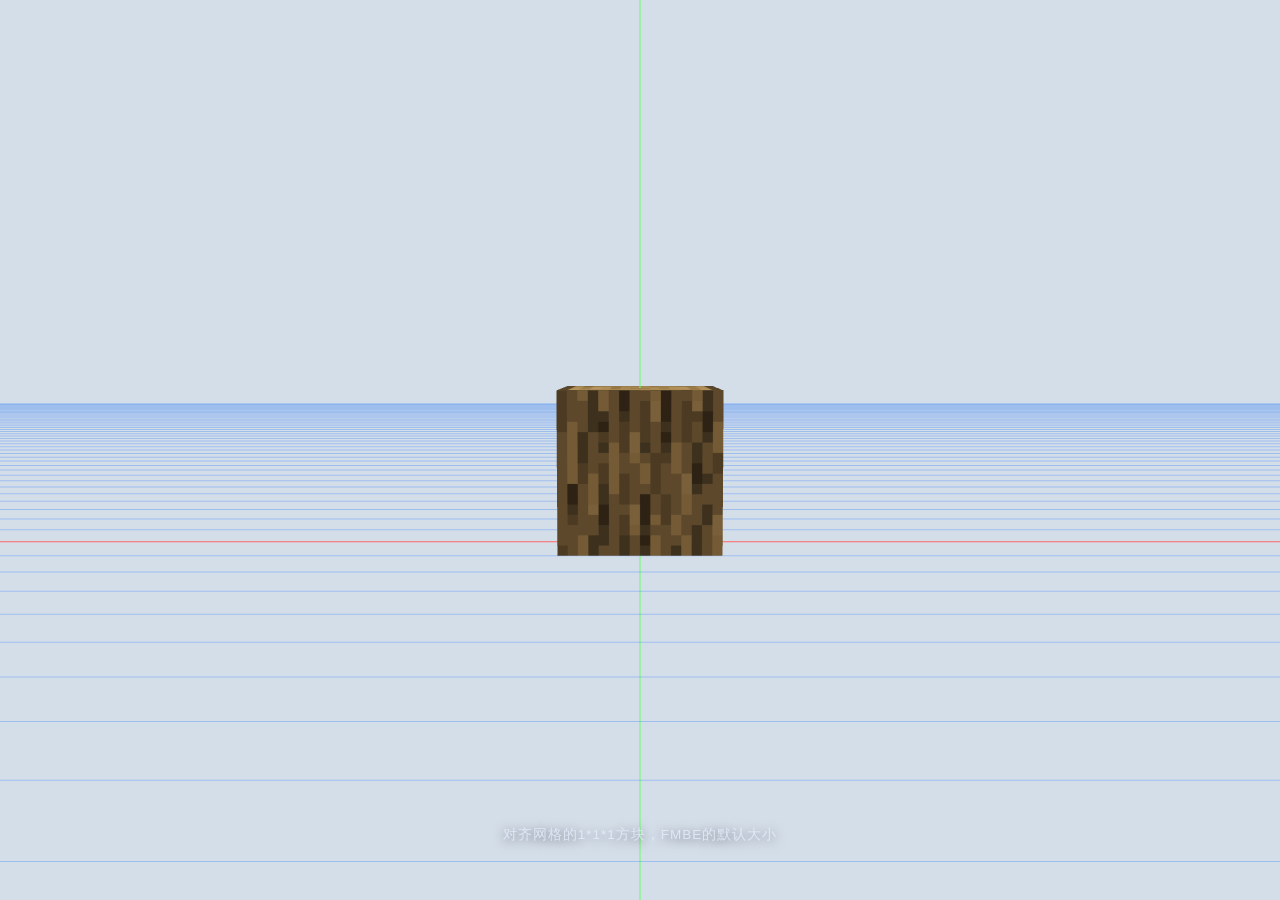
==== commit 80062590: "Update index.html" ====
--- a/index.html
+++ b/index.html
@@ -379,34 +379,35 @@
 .ui-settings-group.collapsible > .ui-settings-group-head::after { content: '\25BE'; font-size: 11px; opacity: .65; transition: transform .2s ease; }
 .ui-settings-group.collapsible.collapsed > .ui-settings-group-head::after { transform: rotate(-90deg); }
 .ui-settings-group.collapsible.collapsed > .ui-settings-group-body { display: none; }
-.kbd-sub { font-size: 11px; font-weight: 700; color: var(--color-text-strong); margin: 9px 0 2px; opacity: .85; }
+.kbd-sub { font-size: 11px; font-weight: 700; color: var(--color-title-text); margin: 14px 0 4px; }
 .kbd-sub:first-child { margin-top: 0; }
-/* 双列（自适应）：每列至少 230px，放不下就自动降为单列，避免描述被挤到只剩省略号 */
-.kbd-list { display: grid; grid-template-columns: repeat(auto-fit, minmax(230px, 1fr)); gap: 5px 18px; }
-.kbd-row { display: flex; align-items: center; gap: 8px; padding: 2px 0; min-width: 0; }
+/* 双列（自适应）：每列至少 250px，放不下就自动降为单列，避免描述被挤到只剩省略号。
+   组间松（.kbd-sub 上方留白）、组内紧（行距 4px），形成清晰分组节奏。 */
+.kbd-list { display: grid; grid-template-columns: repeat(auto-fit, minmax(250px, 1fr)); gap: 4px 28px; }
+.kbd-row { display: flex; align-items: center; gap: 8px; padding: 1px 0; min-width: 0; }
 .kbd-keys { flex: 0 0 auto; display: inline-flex; align-items: center; gap: 2px; }
-/* 键帽 / 手势徽章：复用「项目」按钮的双层切角造型（外层描边层 + 内层填充层）。
-   clip-path 会裁掉 border，故用双层模拟切角描边，与 .prj-btn/.prj-face 同源。
+/* 键帽 / 手势徽章：单层扁平造型（单一色块 + 左下角一个切角）。
+   底色用主题蓝的淡透明（非中灰实底），深浅主题都呈「极淡蓝薄底」，避免整片灰蒙蒙。
    键帽用等宽字体；手势徽章（.gkbd）用普通字体并自动撑宽，容纳「单指拖动」等中文手势名。 */
 .kbd-list kbd, .kbd-list .gkbd {
-    display: inline-block; padding: 1.5px; border: none; vertical-align: middle;
-    background: rgba(148,163,184,0.42);
-    clip-path: polygon(0 0, calc(100% - 7px) 0, 100% 7px, 100% 100%, 7px 100%, 0 calc(100% - 7px));
+    display: inline-block; padding: 0; border: none; vertical-align: middle;
+    background: transparent;   /* 外层仅作结构壳 */
 }
 .kbd-list kbd > span, .kbd-list .gkbd > span {
-    display: inline-block; min-width: 18px; padding: 1px 7px; text-align: center;
+    display: inline-block; min-width: 18px; padding: 2px 7px; text-align: center;
     font-size: 11px; line-height: 1.5;
-    color: var(--color-text-strong); background: rgba(148,163,184,0.16);
-    clip-path: polygon(0 0, calc(100% - 6px) 0, 100% 6px, 100% 100%, 6px 100%, 0 calc(100% - 6px));
+    color: var(--color-text-strong); background: rgba(96,165,250,0.14);
+    clip-path: polygon(0 0, 100% 0, 100% 100%, 7px 100%, 0 calc(100% - 7px));
 }
 .kbd-list kbd > span { font-family: ui-monospace, SFMono-Regular, Menlo, Consolas, monospace; }
 /* 手势（触摸）列表：强制单列，容纳较长的触屏说明 */
 .kbd-list.is-gesture { grid-template-columns: 1fr; }
 .kbd-note { margin-top: 9px; font-size: 11px; line-height: 1.55; color: var(--color-text-muted); }
-.kbd-plus { font-size: 11px; color: var(--color-text-muted); }
+.kbd-plus { font-size: 11px; color: var(--color-text-soft); }
 /* 描述文字：允许换行（不再用 nowrap+省略号，避免「文字被截断/看不见」）。
-   min-width:0 让它在 flex 行里可以被压缩换行而不是撑破格子；overflow-wrap 兜底长 token 不断行。 */
-.kbd-desc { font-size: 12px; color: var(--color-text-muted); min-width: 0; overflow-wrap: anywhere; }
+   min-width:0 让它在 flex 行里可以被压缩换行而不是撑破格子；overflow-wrap 兜底长 token 不断行。
+   flex:1 占满行内剩余宽度，长描述换行后第二行仍对齐行首。 */
+.kbd-desc { flex: 1 1 auto; font-size: 12px; color: var(--color-text-muted); min-width: 0; overflow-wrap: anywhere; }
 /* 窄屏：进度条换行到按钮上方，按钮占满整宽，方便手指点按。
    注意 flex-direction 转 column 后 flex-basis 作用在高度上，进度列必须复位为不伸缩，否则会被拉高撑出大片空白 */
 @media (max-width: 820px), (pointer: coarse) {
@@ -431,6 +432,25 @@
   .ui-settings-group[data-group="project"] .ui-settings-item { flex-direction: column; align-items: stretch; gap: 4px; padding: 8px 14px; }
   .ui-settings-group[data-group="project"] .ui-settings-item > span { font-size: 15px; }
   .kbd-list { grid-template-columns: 1fr; gap: 4px; }
+}
+/* 控件精度设置：Gizmo 拖拽步长取整（四档修饰键）。整组跨满双列，避免输入框被挤窄。 */
+.ui-settings-group[data-group="precision"] { grid-column: 1 / -1; }
+.gp-note { font-size: 11px; line-height: 1.55; color: var(--color-text-muted, #64748b); margin: 2px 0 8px; }
+.gp-grid { display: grid; grid-template-columns: repeat(auto-fit, minmax(190px, 1fr)); gap: 8px 14px; }
+.gp-cell { display: flex; align-items: center; justify-content: space-between; gap: 8px; min-width: 0; cursor: default; }
+.gp-cell > span { font-size: 12px; color: var(--color-text-strong); white-space: nowrap; flex: 0 0 auto; }
+.gp-cell > input {
+    flex: 1 1 56px; min-width: 0; width: 100%; padding: 5px 7px;
+    border: 1px solid rgba(255,255,255,0.2); border-radius: 6px;
+    background: rgba(255,255,255,0.08); color: var(--color-input-text);
+    font-size: 12px; font-family: ui-monospace, Menlo, Consolas, monospace;
+}
+.gp-cell > input:focus { outline: none; border-color: #3b82f6; }
+body.light-mode .gp-cell > input { border-color: rgba(15,23,42,0.14); background: rgba(148,163,184,0.14); }
+@media (max-width: 820px), (pointer: coarse) {
+  .gp-note { font-size: 12.5px; }
+  .gp-cell > span { font-size: 14px; }
+  .gp-cell > input { font-size: 14px; padding: 7px 9px; }
 }
 .ui-checkbox { width: 18px; height: 18px; border-radius: 6px; border: 1px solid var(--bg-checkbox-border); background: var(--bg-checkbox-bg); cursor: pointer; display: inline-flex; align-items: center; justify-content: center; font-size: 14px; }
 .ui-checkbox::after { content: '\2713'; display: inline-block; line-height: 1; opacity: 0; transform: scale(0.8); transition: transform 0.12s ease, opacity 0.12s ease; color: #16a34a; }
@@ -625,7 +645,7 @@
 .skew-btn:active { transform: skewX(-12deg) translateY(1px) scale(0.96); transition: all 0.05s ease; }
 
 /* 底部面板 */
-.data-panel { position: fixed; bottom: 0; left: 0; right: 0; z-index: 15; display: flex; flex-direction: column; pointer-events: auto; overflow: hidden; min-height: 140px; border-radius: 20px 20px 0 0; box-shadow: 0 -8px 30px rgba(0,0,0,0.3); transition: height 0.05s linear, width 0.05s linear; }
+.data-panel { position: fixed; bottom: 0; left: 0; right: 0; z-index: 15; display: flex; flex-direction: column; pointer-events: auto; overflow: hidden; min-height: 140px; border-radius: 0; box-shadow: 0 -8px 30px rgba(0,0,0,0.3); transition: height 0.05s linear, width 0.05s linear; }
 .data-panel.side-panel { top: 0; bottom: 0; left: auto; right: 0; width: 360px; max-width: 92vw; min-width: 5px; height: 100%; min-height: auto; border-radius: 20px 0 0 20px; flex-direction: row; box-shadow: -8px 0 30px rgba(0,0,0,0.3); overflow: visible; }
 .data-panel.side-panel[data-collapsed="true"] .panel-content { display: none; }
 .resize-handle { background: linear-gradient(135deg, #1e4a76, #3b82f6); cursor: ns-resize; touch-action: none; position: relative; border-radius: 0; z-index: 16; flex-shrink: 0; width: 100%; height: 10px; }
@@ -662,6 +682,196 @@
 .data-panel.side-panel:not([data-narrow]) .toolbar-integrated,
 .data-panel.side-panel:not([data-narrow]) .axis-controls { flex-wrap: wrap !important; }
 
+/* ===== 手机端虚拟修饰键（无键盘时模拟 Shift / Ctrl；双键同亮 = Shift+Ctrl）===== */
+/* 仅「非侧边栏（底部）显示」时显示 —— 这正是手机端主用模式；侧边栏（桌面）模式不显示，避免冗余。 */
+.virt-mod-keybar { display: none; align-items: center; gap: 6px; padding: 8px 12px 9px; border-top: 1px solid rgba(59,130,246,0.18); background: transparent; }
+/* 显隐由 JS 切类名（vmk-on）而非写内联 display —— 这样窄屏/宽屏可以各自用 flex / grid 两套布局 */
+.virt-mod-keybar.vmk-on { display: flex; }
+/* 虚拟键条显隐由 JS（syncVirtModKeybarVisibility）按「新布局 + 非侧边」条件统一控制：
+   仅手机端底部数据视图显示，侧边（桌面）与旧布局模式一律隐藏。
+   不再用 .data-panel:not(.side-panel) 后代选择器——新布局下 side-panel 类在侧边/非侧边都被移除，
+   该选择器会在侧边模式也误显示虚拟键。 */
+.virt-mod-label { font-size: 10px; color: var(--color-text-muted, #94a3b8); white-space: nowrap; margin-right: 2px; letter-spacing: 0.5px; }
+/* 模拟修饰键：沿用全局「切角矩形」造型，只用填充色表达形状——无边框、无圆角、无光晕。
+   点亮 = 实心蓝填充，保持简约。 */
+.virt-mod-key {
+    padding: 6px 13px; font-size: 12px; font-weight: 600; cursor: pointer;
+    border: none; border-radius: 0;
+    background: rgba(148,163,184,0.14);
+    color: var(--color-text-strong, #e2e8f0);
+    clip-path: polygon(0 0, calc(100% - 6px) 0, 100% 6px, 100% 100%, 6px 100%, 0 calc(100% - 6px));
+    transition: background .15s ease, color .15s ease;
+    user-select: none; -webkit-user-select: none; touch-action: manipulation;
+    -webkit-tap-highlight-color: transparent;
+}
+.virt-mod-key:hover { background: rgba(148,163,184,0.26); }
+.virt-mod-key.lit { background: #3b82f6; color: #fff; }
+body.light-mode .virt-mod-keybar { border-top-color: rgba(0,0,0,0.08); }
+body.light-mode .virt-mod-key { background: rgba(37,99,235,0.10); color: #1e293b; }
+body.light-mode .virt-mod-key:hover { background: rgba(37,99,235,0.20); }
+body.light-mode .virt-mod-key.lit { background: #2563eb; color: #fff; }
+
+/* ============ 点 / 形状工具（创建点 + 两点矩形 / 三点平行四边形） ============
+   入口按钮复用全局「切角矩形」造型（无边框、无圆角、只用填充色表达状态）。 */
+.pt-panel {
+    position: fixed; right: 12px; bottom: 12px; z-index: 900;
+    width: 302px; max-height: 64vh; overflow-y: auto; box-sizing: border-box;
+    padding: 9px 11px 11px; font-size: 12px;
+    background: var(--color-panel-bg, #0f172a);
+    color: var(--color-text-strong, #e2e8f0);
+    border: 1px solid rgba(59,130,246,0.28);
+    box-shadow: 0 6px 22px rgba(0,0,0,0.35);
+    -webkit-user-select: none; user-select: none;
+}
+body.light-mode .pt-panel { background: #ffffff; color: #1e293b; border-color: rgba(37,99,235,0.25); }
+.pt-head { display: flex; align-items: center; justify-content: space-between; margin-bottom: 8px; font-size: 13px; font-weight: 700; }
+.pt-x {
+    padding: 2px 8px; font-size: 13px; line-height: 1.4; cursor: pointer;
+    border: none; border-radius: 0; background: rgba(148,163,184,0.14); color: inherit;
+    clip-path: polygon(0 0, calc(100% - 6px) 0, 100% 6px, 100% 100%, 6px 100%, 0 calc(100% - 6px));
+}
+.pt-row { display: flex; align-items: center; gap: 6px; margin-bottom: 7px; flex-wrap: wrap; }
+.pt-row.pt-last { margin-bottom: 0; }
+.pt-label { font-size: 11px; color: var(--color-text-muted, #94a3b8); }
+.pt-btn {
+    padding: 5px 10px; font-size: 11px; font-weight: 600; cursor: pointer;
+    border: none; border-radius: 0; background: rgba(148,163,184,0.14);
+    color: var(--color-text-strong, #e2e8f0);
+    clip-path: polygon(0 0, calc(100% - 6px) 0, 100% 6px, 100% 100%, 6px 100%, 0 calc(100% - 6px));
+    transition: background .15s ease, color .15s ease;
+    -webkit-tap-highlight-color: transparent;
+}
+.pt-btn:hover:not(:disabled) { background: rgba(148,163,184,0.28); }
+.pt-btn.on { background: #3b82f6; color: #fff; }
+.pt-btn:disabled { opacity: .45; cursor: not-allowed; }
+.pt-btn.pt-primary { background: linear-gradient(0deg,#2563eb,#3b82f6); color: #fff; }
+body.light-mode .pt-btn.pt-primary { background: #2563eb; }
+body.light-mode .pt-btn { background: rgba(37,99,235,0.10); color: #1e293b; }
+body.light-mode .pt-btn:hover:not(:disabled) { background: rgba(37,99,235,0.20); }
+.pt-btn.pt-primary:disabled { background: rgba(148,163,184,0.18); color: var(--color-text-muted, #94a3b8); }
+.pt-num, .pt-sel {
+    flex: 1; min-width: 0; padding: 4px 6px; font-size: 11px; box-sizing: border-box;
+    border: 1px solid rgba(100,116,139,0.45); border-radius: 0;
+    background: var(--color-input-bg, rgba(15,23,42,0.85)); color: var(--color-input-text, #e2e8f0);
+}
+body.light-mode .pt-num, body.light-mode .pt-sel { background: #fff; color: #1e293b; border-color: rgba(100,116,139,0.45); }
+.pt-points { max-height: 148px; overflow-y: auto; margin: 2px 0 8px; border-top: 1px solid rgba(59,130,246,0.18); }
+.pt-point {
+    display: flex; align-items: center; gap: 6px; padding: 3px 4px; cursor: pointer;
+    font-family: ui-monospace, monospace; font-size: 11px;
+}
+.pt-point:hover { background: rgba(148,163,184,0.12); }
+/* 选中＝左侧细高亮条 + 极淡底色，避免出现整行蓝色胶囊 */
+.pt-point.on { box-shadow: inset 3px 0 0 #3b82f6; background: rgba(59,130,246,0.10); }
+body.light-mode .pt-point.on { color: #1e293b; }
+/* 色块沿用「切角矩形」的无圆角语言：方角小色片 */
+.pt-dot { flex: 0 0 auto; width: 11px; height: 11px; border-radius: 0; }
+.pt-idx { width: 15px; text-align: right; color: var(--color-text-muted, #94a3b8); }
+.pt-coord { flex: 1; }
+.pt-del {
+    flex: 0 0 auto; padding: 0 5px; font-size: 11px; cursor: pointer;
+    border: none; border-radius: 0; background: transparent; color: var(--color-text-muted, #94a3b8);
+}
+.pt-empty { padding: 4px 2px; font-size: 11px; color: var(--color-text-muted, #94a3b8); }
+/* 画布里的点标签＝点击热区，给一点悬停反馈（只在画笔模式下才可点，pointer-events 由 JS 切） */
+.pt-tag:hover { outline: 1px solid rgba(255, 255, 255, 0.55); }
+body.light-mode .pt-tag:hover { outline-color: rgba(30, 41, 59, 0.55); }
+
+/* 画笔模式顶部工具栏：描点 / 生成方块 切换 + 色板 + 删除 + 生成（沿用切角矩形语言） */
+.pt-top-btn {
+    padding: 5px 9px; font-size: 11px; font-weight: 600; cursor: pointer; white-space: nowrap;
+    border: none; border-radius: 0; background: rgba(148,163,184,0.14); color: var(--color-text-strong, #e2e8f0);
+    clip-path: polygon(0 0, calc(100% - 6px) 0, 100% 6px, 100% 100%, 6px 100%, 0 calc(100% - 6px));
+    transition: background .15s ease, color .15s ease;
+}
+.pt-top-btn:hover:not(:disabled) { background: rgba(148,163,184,0.28); }
+.pt-top-btn.on { background: #3b82f6; color: #fff; }
+.pt-top-btn:disabled { opacity: .45; cursor: not-allowed; }
+.pt-top-btn.pt-primary { background: linear-gradient(0deg,#2563eb,#3b82f6); color: #fff; }
+body.light-mode .pt-top-btn.pt-primary { background: #2563eb; }
+body.light-mode .pt-top-btn { background: rgba(37,99,235,0.10); color: #1e293b; }
+body.light-mode .pt-top-btn:hover:not(:disabled) { background: rgba(37,99,235,0.20); }
+.pt-sep { width: 1px; height: 22px; background: rgba(100,116,139,0.3); margin: 0 2px; }
+.pt-color-row { display: inline-flex; gap: 4px; align-items: center; }
+.pt-swatch {
+    width: 17px; height: 17px; padding: 0; cursor: pointer; border: 2px solid transparent; border-radius: 0;
+    clip-path: polygon(0 0, calc(100% - 4px) 0, 100% 4px, 100% 100%, 4px 100%, 0 calc(100% - 4px));
+}
+.pt-swatch.on { border-color: #fff; box-shadow: 0 0 0 1px rgba(0,0,0,.4); }
+body.light-mode .pt-swatch.on { border-color: #1e293b; }
+.pt-build-ctl { display: inline-flex; gap: 6px; align-items: center; }
+.pt-textarea {
+    flex: 1 1 100%; min-height: 52px; padding: 5px 6px; font-size: 11px; box-sizing: border-box; resize: vertical;
+    font-family: ui-monospace, monospace; line-height: 1.4;
+    border: 1px solid rgba(100,116,139,0.45); border-radius: 0;
+    background: var(--color-input-bg, rgba(15,23,42,0.85)); color: var(--color-input-text, #e2e8f0);
+}
+body.light-mode .pt-textarea { background: #fff; color: #1e293b; border-color: rgba(100,116,139,0.45); }
+/* 导入按钮占满整行（不再缩在一角） */
+.pt-btn.pt-import-wide { flex: 1 1 100%; width: 100%; box-sizing: border-box; padding: 7px 10px; text-align: center; }
+/* 侧边点集列表底部说明（生成方块模式提示选点进度） */
+.pt-side-foot { padding: 6px 8px; font-size: 11px; color: var(--color-text-muted, #94a3b8);
+    border-top: 1px solid rgba(100,116,139,0.2); background: rgba(59,130,246,0.06); }
+/* 点集列表内的文字：深色/浅色下都要清晰可见（原实现继承到暗色 → 深色模式看不见坐标） */
+.pt-point { color: var(--color-text-strong, #e2e8f0); }
+.pt-point .pt-coord { color: var(--color-text-strong, #e2e8f0); }
+.pt-point .pt-idx { color: var(--color-text-muted, #94a3b8); }
+body.light-mode .pt-point, body.light-mode .pt-point .pt-coord { color: #1e293b; }
+body.light-mode .pt-point .pt-idx { color: #64748b; }
+/* 点集列表底部「导入点集」整行按钮 */
+.pt-side-import {
+    display: block; width: 100%; box-sizing: border-box; margin: 0; padding: 8px 10px;
+    border: none; border-radius: 0; cursor: pointer; font-size: 12px; font-weight: 600; text-align: center;
+    background: rgba(59,130,246,0.14); color: var(--color-text-strong, #e2e8f0);
+    border-top: 1px solid rgba(100,116,139,0.25);
+}
+.pt-side-import:hover { background: rgba(59,130,246,0.26); }
+body.light-mode .pt-side-import { background: rgba(37,99,235,0.10); color: #1e293b; }
+body.light-mode .pt-side-import:hover { background: rgba(37,99,235,0.20); }
+/* 窄屏：把「删除选中 / 形状切换」等动作按钮移到点集列表标题【上方】整行显示 */
+.pt-side-actions { display: none; }
+@media (max-width: 700px) {
+    .pt-side-actions { display: flex; gap: 6px; flex-wrap: wrap; padding: 6px 8px; border-bottom: 1px solid rgba(100,116,139,0.25); }
+    .pt-side-actions .pt-top-btn { flex: 1 1 auto; }
+}
+/* 窄屏内联「矩形宽」滑动条 */
+.pt-side-len { display: inline-flex; align-items: center; gap: 6px; flex: 1 1 100%; padding: 0 2px; }
+.pt-side-len input[type=range] { flex: 1 1 auto; min-width: 0; }
+/* 画笔长度滑动条浮层（贴形状切换按钮正下方） */
+.pt-len-pop {
+    position: fixed; z-index: 60; display: flex; align-items: center; gap: 8px;
+    padding: 6px 10px; background: var(--color-panel-bg, rgba(15,23,42,0.96));
+    border: 1px solid rgba(100,116,139,0.4); box-shadow: 0 6px 18px rgba(0,0,0,0.35);
+}
+.pt-len-pop-label { font-size: 11px; color: var(--color-text-muted, #94a3b8); white-space: nowrap; }
+.pt-len-pop input[type=range] { width: 110px; }
+.pt-len-pop .brush-length-value { font-size: 11px; color: var(--color-text-strong, #e2e8f0); min-width: 24px; text-align: right; }
+body.light-mode .pt-len-pop { background: #ffffff; border-color: rgba(100,116,139,0.35); }
+body.light-mode .pt-len-pop .brush-length-value { color: #1e293b; }
+
+/* 宽屏（屏幕空间充足）：「模拟修饰键」不再横铺一整行占着面板底部 →
+   整块移到底部数值区【右侧的空白区】，与数值行顶部对齐（不贴面板最右边缘）。
+   ★内部排布＝**一列竖排**：『模拟修饰键』在最上，下面 ⇧Shift、再下面 Ctrl，三者左对齐成一小列。
+   （曾做过的「左列文字 + 右列两键上下叠」双列方案、"文字 + 两键同一行"单行方案均已被否决。）
+   数值区 #dataTableInspector 的 max-width 恒为 320px、顶部距面板顶 47px（见探针断言），故用固定偏移。 */
+@media (min-width: 600px) {
+    .virt-mod-keybar.vmk-on {
+        position: absolute;
+        left: 344px;          /* 320（数值区右边缘）+ 24 间距 */
+        top: 47px;            /* 数值区顶部 */
+        z-index: 3;
+        width: auto;
+        padding: 0;
+        border-top: none;
+        flex-direction: column;
+        align-items: flex-start;
+        gap: 5px;
+    }
+    /* 同一列里两个键等宽（不齐宽会显得参差），文字居中 */
+    .virt-mod-keybar #virtModShift,
+    .virt-mod-keybar #virtModCtrl { min-width: 68px; text-align: center; }
+}
+
 /* 工具栏 */
 .toolbar-integrated { display: flex; flex-wrap: wrap; gap: 10px; margin-bottom: 16px; padding-bottom: 12px; border-bottom: 2px solid rgba(59,130,246,0.5); align-items: center; }
 .tool-btn { padding: 6px 14px; font-size: 12px; cursor: pointer; transform: skewX(-12deg); border-radius: 10px; font-weight: bold; transition: all 0.2s; }
@@ -767,18 +977,31 @@
 .molang-error.show { display: block; }
 /* ========== molang 编辑器顶部：帮助按钮（折叠按钮左侧，左上角） ========== */
 .molang-header-actions { display: inline-flex; align-items: center; gap: 8px; }
-.molang-help-btn {
+/* 组头按钮：沿用全局「切角矩形」造型（同 .virt-mod-key / .kbd-list kbd）。
+   四角各切 6px 的矩形、无边框、无圆角、无渐变、无光晕，只用填充色表达形状与层级。 */
+.molang-head-btn {
   display: inline-flex; align-items: center; gap: 4px;
-  padding: 3px 10px; border-radius: 999px; cursor: pointer;
-  font-size: 12px; font-weight: 600; line-height: 1.4; color: #e2e8f0;
-  background: linear-gradient(135deg, rgba(59,130,246,0.22), rgba(139,92,246,0.18));
-  border: 1px solid rgba(96,165,250,0.45);
-  box-shadow: 0 0 0 0 rgba(59,130,246,0);
-  transition: background .15s, box-shadow .15s, transform .08s;
+  padding: 4px 14px; border-radius: 0; cursor: pointer;
+  font-size: 12px; font-weight: 600; line-height: 1.45; white-space: nowrap;
+  color: var(--color-text); background: var(--bg-group-header); border: none;
+  clip-path: polygon(0 0, calc(100% - 6px) 0, 100% 6px, 100% 100%, 6px 100%, 0 calc(100% - 6px));
+  transition: background .15s ease, color .15s ease;
   -webkit-tap-highlight-color: transparent; user-select: none;
 }
-.molang-help-btn:hover { background: linear-gradient(135deg, rgba(59,130,246,0.4), rgba(139,92,246,0.32)); box-shadow: 0 0 14px rgba(59,130,246,0.42); }
-.molang-help-btn:active { transform: scale(0.94); }
+.molang-head-btn:hover { color: #93c5fd; background: rgba(59,130,246,.16); }
+.molang-head-btn:active { filter: brightness(1.18); }
+/* 主操作（转回普通方块）：淡蓝填充，切角造型下靠填充浓度区分层级 */
+.molang-head-btn.primary { color: #bfdbfe; background: rgba(59,130,246,.3); }
+.molang-head-btn.primary:hover { background: rgba(59,130,246,.44); color: #dbeafe; }
+/* 禁用态：程序含条件分支 / q. 查询 / 循环赋值，转回会改变行为 */
+.molang-head-btn:disabled {
+  opacity: .45; cursor: not-allowed; color: #94a3b8; background: rgba(148,163,184,.14);
+}
+.molang-head-btn:disabled:hover { background: rgba(148,163,184,.14); color: #94a3b8; }
+body.light-mode .molang-head-btn { color: var(--color-text); }
+body.light-mode .molang-head-btn:hover { color: #1d4ed8; background: rgba(59,130,246,.14); }
+body.light-mode .molang-head-btn.primary { color: #1d4ed8; background: rgba(59,130,246,.2); }
+body.light-mode .molang-head-btn.primary:hover { background: rgba(59,130,246,.32); color: #1e3a8a; }
 /* ========== molang 帮助弹窗 ========== */
 .molang-help-modal { position: fixed; inset: 0; z-index: 1003; display: flex; align-items: center; justify-content: center; background: rgba(2,6,23,0.62); backdrop-filter: blur(4px); animation: mhFade .18s ease; }
 @keyframes mhFade { from { opacity: 0; } to { opacity: 1; } }
@@ -971,10 +1194,53 @@
 .molang-num-bubble:not(.pinned)::before { bottom: -11px; border-top-color: rgba(59,130,246,0.6); }
 .molang-num-bubble:not(.pinned)::after  { bottom: -9px;  border-top-color: rgba(13,20,38,0.99); }
 /* 只读数值显示 */
-.mv-row { display: flex; justify-content: space-between; align-items: center; padding: 4px 8px; border-bottom: 1px solid var(--bg-card-border); font-family: ui-monospace, Menlo, Consolas, monospace; font-size: 13px; }
-.mv-row:last-child { border-bottom: none; }
-.mv-name { color: #a855f7; }
-.mv-val { color: var(--color-text-strong); font-weight: 600; }
+/* ---- molang 只读数值：并入编辑器组尾部的紧凑网格 ----
+   旧行为 = 一行一个变量整宽铺开（13 变量要滚一屏半），信息密度极低。
+   现为 auto-fill 多列网格：名称左、数值右对齐，按容器宽度自动 2~4 列。 */
+.molang-vals { margin-top: 6px; }
+.molang-vals-head {
+  display: flex; align-items: center; gap: 6px;
+  padding: 5px 9px; cursor: pointer; user-select: none;
+  font-size: 11px; font-weight: 600; line-height: 1.4; color: var(--color-text-muted, #94a3b8);
+  background: rgba(148,163,184,.08);
+  transition: background .15s ease, color .15s ease;
+  -webkit-tap-highlight-color: transparent;
+}
+.molang-vals-head:hover { color: #93c5fd; background: rgba(59,130,246,.14); }
+.molang-vals-head .group-toggle {
+  display: inline-flex; align-items: center; justify-content: center;
+  width: 16px; height: 16px; flex: 0 0 auto;
+  background: transparent; border: none; margin: 0; padding: 0;
+  font-size: 12px; line-height: 1; color: var(--color-text-muted, #64748b);
+  user-select: none;
+}
+/* 真网格（非 flex）：auto-fill 等宽列 → 所有格子恒等宽、列边界刚性对齐（行齐列正）。
+   末行项数不足时由 fitMolangValsGrid() 给最后一格跨列补到行尾：底边齐平、无残行空地。
+   ★值必须紧跟自己的名字（flex-start），绝不能 space-between 推到格子右缘——
+   否则数值离自己的名字 150px、离下一格的名字只有 12px，读起来「字符挤到一起」。
+   名字统一宽度（JS 实测最长名 → --mv-name-w）→ 各列数值起点相同、纵向成列。 */
+.molang-vals-grid {
+  display: grid; grid-template-columns: repeat(auto-fill, minmax(200px, 1fr));
+  gap: 0 4px; padding: 4px 2px;
+  background: var(--bg-var-details);
+}
+.molang-vals-grid.folded { display: none; }
+.mv-row {
+  display: flex; justify-content: flex-start; align-items: center; gap: 10px;
+  min-width: 0;
+  padding: 3px 8px;
+  font-family: ui-monospace, Menlo, Consolas, monospace;
+  font-size: 11.5px; line-height: 1.5;
+}
+.mv-name {
+  color: #a855f7; flex: 0 0 auto; width: var(--mv-name-w, 100px);
+  overflow: hidden; text-overflow: ellipsis; white-space: nowrap;
+}
+.mv-val {
+  color: var(--color-text-strong); font-weight: 600; flex: 0 1 auto; min-width: 0;
+  text-align: left; white-space: nowrap;
+  overflow: hidden; text-overflow: ellipsis;
+}
 /* molang 接管视图：隐藏冗长分组标题，折叠按钮简约化（无背景、仅三角形、两组高度一致、对齐） */
 .var-group[data-group="molang-values"] .group-title,
 .var-group[data-group="molang"] .group-title { display: none; }
@@ -1065,7 +1331,6 @@
   justify-content: flex-end; font-weight: 600;
 }
 /* 折叠三角形本身：去除按钮化外观（无背景/边框/内边距盒），仅保留字形；固定宽高 → 折叠/展开时 ▼↔▶ 字形宽度不同也不会让按钮位置或尺寸跳动 */
-.var-group[data-group="molang-values"] .group-toggle,
 .var-group[data-group="molang"] .group-toggle {
   display: inline-flex; align-items: center; justify-content: center;
   width: 16px; height: 16px; flex: 0 0 auto;
@@ -1073,7 +1338,7 @@
   font-size: 12px; line-height: 1; color: var(--color-text-muted, #64748b);
   user-select: none;
 }
-/* molang 面板手机端适配：窄屏下只读数值在表达式上方（DOM 顺序已保证），并加大触控区域、避免溢出 */
+/* molang 面板手机端适配：数值已并入编辑器组（紧凑网格），只需保证触控区域与不溢出 */
 @media (max-width: 640px) {
   .molang-editor .molang-highlight,
   .molang-editor .molang-textarea {
@@ -1083,13 +1348,13 @@
     padding: 10px 12px;
   }
   .molang-editor .molang-textarea { font-size: 14px; }
-  .mv-row { font-size: 14px; padding: 7px 10px; }
+  .molang-vals-head { padding: 8px 9px; }
+  /* 窄屏 2 列：实测手机底部面板仅 ~280px 宽（内容区 276px，非整屏宽），
+     minmax 下限必须 ≤132px 才放得下两列（(276+6)/138=2.04→2；136 时=1.98→1 差 2px）；
+     132 也装得下最长名（99px）+ 间距 + 数值。行高 24px → 13 变量约 7 行 ≈ 176px */
+  .molang-vals-grid { grid-template-columns: repeat(auto-fill, minmax(132px, 1fr)); gap: 0 6px; }
+  .mv-row { font-size: 12px; padding: 3px 6px; }
   .molang-error { font-size: 12px; padding: 8px 10px; }
-  /* 窄屏明确让只读数值组位于表达式组上方 */
-  .var-group[data-group="molang-values"] { order: -1; }
-  .var-group[data-group="molang"] { order: 0; }
-  /* 窄屏：标题已隐藏，折叠箭头保持简约（与桌面同一套无背景样式，仅略微加大触控留白，两组一致） */
-  .var-group[data-group="molang-values"] .group-header,
   .var-group[data-group="molang"] .group-header { padding: 8px 6px; }
 }
 .info-note { font-size: 11px; text-align: center; margin: 16px 0 8px; padding: 6px; transform: skewX(-6deg); border-radius: 12px; }
@@ -1111,7 +1376,7 @@
 :root { --modal-bg-grayscale: #162136; }
 
 /* data panel 背景覆盖层，不影响面板内控件颜色 */
-#dataPanelBgOverlay { position: absolute; left: 0; top: 0; right: 0; bottom: 0; pointer-events: none; z-index: 0; border-radius: 20px 20px 0 0; }
+#dataPanelBgOverlay { position: absolute; left: 0; top: 0; right: 0; bottom: 0; pointer-events: none; z-index: 0; border-radius: 0; }
 .data-panel > .panel-content { position: relative; z-index: 1; }
 
 /* Canvas 背景与工具栏背景覆盖层 */
@@ -1343,6 +1608,13 @@
     border-radius: 20px;
     font-weight: 500;
     opacity: 0.9;
+    font-family: ui-monospace, SFMono-Regular, Menlo, Consolas, monospace;
+    white-space: nowrap;
+}
+/* 版本号之外的说明文字（内测版 / 正式版 / 主题名）：灰色小字，不占胶囊 */
+.changelog-entry-label {
+    font-size: 12px;
+    color: var(--color-text-soft);
 }
 .changelog-header-right {
     display: flex;
@@ -1491,6 +1763,10 @@
     margin-left: 6px;
 }
 .her-mode-btn {
+    display: inline-flex;
+    align-items: center;
+    justify-content: center;
+    gap: 5px;
     padding: 4px 8px;
     font-size: 11px;
     cursor: pointer;
@@ -1502,6 +1778,15 @@
     white-space: nowrap;
     font-family: inherit;
 }
+/* 纯图标按钮（枢轴/位移/缩放/旋转）：收窄内边距，靠图标+悬浮提示表达含义 */
+.her-mode-btn.icon-only {
+    padding: 4px 6px;
+}
+/* 旋转按钮：图标 + 展开箭头（无文字），间距收紧 */
+.her-mode-btn.rot-btn {
+    gap: 3px;
+    padding: 4px 7px;
+}
 .her-mode-btn:hover {
     color: #e2e8f0;
     background: rgba(59,130,246,0.1);
@@ -1524,6 +1809,79 @@
     background: rgba(59,130,246,0.1);
     border-color: rgba(59,130,246,0.25);
 }
+/* Gizmo 按钮图标：以 Icons/ 下的 SVG 作遮罩，颜色随按钮（currentColor）→ 自动跟随主题/悬浮/激活态 */
+.hmb-icon {
+    display: inline-block;
+    position: relative;
+    width: 16px;
+    height: 16px;
+    flex: 0 0 auto;
+    background-color: currentColor;
+    -webkit-mask-repeat: no-repeat;
+    mask-repeat: no-repeat;
+    -webkit-mask-position: center;
+    mask-position: center;
+    -webkit-mask-size: contain;
+    mask-size: contain;
+}
+.hmb-icon[data-icon="pivot"] { -webkit-mask-image: url('Icons/pivot.svg'); mask-image: url('Icons/pivot.svg'); }
+.hmb-icon[data-icon="move"] { -webkit-mask-image: url('Icons/move.svg'); mask-image: url('Icons/move.svg'); }
+.hmb-icon[data-icon="scale"] { -webkit-mask-image: url('Icons/scale.svg'); mask-image: url('Icons/scale.svg'); }
+/* 旋转图标是「双色」的（颜色取自各模式 Gizmo 圆环的 x 环 / z 环配色），
+   因此不走遮罩上色，而是直接以彩色 SVG 作背景图呈现，每个模式一种配色。
+   注意：旋转循环箭头的朝向（含所需的 90° 转角）已烘焙在各自 SVG 内部
+   （文件坐标 = 屏幕坐标），这里不再做任何 transform，以免「文件里的左下角」
+   与「屏幕上的左下角」错位。
+   「模型旋转 / 全局模型旋转」两个图标同样满幅显示（contain），但其 SVG 内部
+   已把整组箭头缩放 0.74 并平移到右上（x≈48%~96%、y≈8%~55%），左下角天然留白
+   给勾线方块徽标 —— 方块与箭头是「并排」关系，不叠在一起。 */
+.hmb-icon[data-icon="rotate"],
+.hmb-icon[data-icon="rotate-local"],
+.hmb-icon[data-icon="rotate-center"],
+.hmb-icon[data-icon="rotate-global"],
+.hmb-icon[data-icon="rotate-global-center"] {
+    background-color: transparent;
+    background-repeat: no-repeat;
+    background-position: center;
+    background-size: contain;
+}
+.hmb-icon[data-icon="rotate"] { background-image: url('Icons/rotate.svg'); }
+.hmb-icon[data-icon="rotate-local"] { background-image: url('Icons/rotate-local.svg'); }
+.hmb-icon[data-icon="rotate-center"] { background-image: url('Icons/rotate-center.svg'); }
+.hmb-icon[data-icon="rotate-global"] { background-image: url('Icons/rotate-global.svg'); }
+.hmb-icon[data-icon="rotate-global-center"] { background-image: url('Icons/rotate-global-center.svg'); }
+/* 「模型旋转 / 全局模型旋转」左下角的勾线方块徽标（正六边形等轴测投影，见 Icons/cube.svg）。
+   颜色不取箭头配色、也不取 currentColor，而是跟随主题取纯白 / 纯黑：
+   深色主题白描线、浅色主题黑描线。用伪元素 + mask 上色，无需任何额外 DOM，
+   故按钮与下拉列表里的图标自动同时生效。
+   尺寸：52% 见方的正方形盒（16px 图标下约 8.3px），方块在盒内上下正好占满，
+   故实际六边形高约 7px、宽约 6.1px（高/宽 = 1.155，真等轴测比例）。
+   位置：贴左下角，与右上方的循环箭头构成斜向并排、互不重叠。 */
+.hmb-icon::after {
+    content: '';
+    position: absolute;
+    left: 0;
+    bottom: 0;
+    width: 52%;
+    height: 52%;
+    display: none;
+    background-color: #ffffff;
+    -webkit-mask-image: url('Icons/cube.svg');
+    mask-image: url('Icons/cube.svg');
+    -webkit-mask-repeat: no-repeat;
+    mask-repeat: no-repeat;
+    -webkit-mask-position: center;
+    mask-position: center;
+    -webkit-mask-size: contain;
+    mask-size: contain;
+}
+.hmb-icon[data-icon="rotate-center"]::after,
+.hmb-icon[data-icon="rotate-global-center"]::after { display: block; }
+body.light-mode .hmb-icon::after { background-color: #0f172a; }
+.her-mode-btn .hmb-caret { font-size: 9px; line-height: 1; opacity: 0.6; margin-left: -1px; }
+/* 带图标的顶部下拉项：图文横向对齐 */
+.top-dropdown-item.has-icon { display: flex; align-items: center; gap: 8px; }
+.top-dropdown-item.has-icon .hmb-icon { width: 15px; height: 15px; opacity: 0.85; }
 .top-toolbar-divider {
     width: 1px;
     height: 20px;
@@ -1534,6 +1892,187 @@
 body.light-mode .top-toolbar-divider {
     background: rgba(0,0,0,0.08);
 }
+/* 关键帧模式：贴在屏幕右侧的「编辑/动画」两个互斥按钮（简约分段控件：单竖线分隔 + 选中蓝底）
+   ★ 该控件只应在「新操作模式」下出现；旧操作模式由 body.new-layout-active 控制隐藏，
+     避免和旧模式顶栏的全屏/撤销/重做按钮并存。 */
+#kfModeGroup { display: none; }
+body.new-layout-active #kfModeGroup { display: inline-flex; }
+.kf-mode-group {
+    position: fixed; right: 12px; top: 12px; z-index: 1000;
+    align-items: stretch; gap: 0;
+    padding: 3px; border-radius: 7px;
+    background: rgba(15,23,42,0.72); border: 1px solid rgba(59,130,246,0.22);
+    box-shadow: 0 4px 16px rgba(0,0,0,0.35); backdrop-filter: blur(6px);
+}
+body.light-mode .kf-mode-group {
+    background: rgba(255,255,255,0.82); border-color: rgba(59,130,246,0.3);
+    box-shadow: 0 4px 16px rgba(0,0,0,0.12);
+}
+.kf-mode-btn {
+    position: relative;
+    padding: 5px 13px; font-size: 11px; cursor: pointer;
+    border: none; border-radius: 5px;
+    background: transparent; color: #94a3b8;
+    font-family: inherit; white-space: nowrap; transition: all 0.15s ease;
+}
+/* 仅第二个按钮左侧画一条竖线，作为两按钮间的分隔（单线，告别每个按钮各自的描边框） */
+.kf-mode-btn + .kf-mode-btn::before {
+    content: ""; position: absolute; left: 0; top: 18%; height: 64%; width: 1px;
+    background: rgba(148,163,184,0.4);
+}
+body.light-mode .kf-mode-btn + .kf-mode-btn::before { background: rgba(100,116,139,0.4); }
+.kf-mode-btn:hover { color: #e2e8f0; background: rgba(59,130,246,0.1); }
+.kf-mode-btn.active { color: #ffffff; background: #3b82f6; }   /* 选中态：蓝色底色 */
+body.light-mode .kf-mode-btn { color: #64748b; }
+body.light-mode .kf-mode-btn:hover { color: #0f172a; background: rgba(59,130,246,0.08); }
+body.light-mode .kf-mode-btn.active { color: #ffffff; background: #2563eb; }
+
+/* ===== 手机屏幕比例（≤600px）：Gizmo 工具栏改停靠到屏幕右侧、方块列表之上 =====
+   原因（实测）：顶栏一行放不下「文件 / 视图 / 操作」+ 整条 Gizmo 工具栏，而右上角常驻的
+   「编辑模式 / 动画模式」切换控件（#kfModeGroup，fixed top:12px right:12px）会直接盖住 Gizmo 按钮
+   —— 390px 宽时重叠 144px、480px 时 81px、560px 时刚好擦边 1px，**600px 起才完全不重叠**，
+   所以断点取 600px（与虚拟修饰键宽屏断点 min-width:600px 正好互补）。
+   停靠位：屏幕右侧、紧贴「当前可见的底部面板」（方块列表 / 数据表面板）上沿；
+   bottom 的精确值由 JS syncMobileGizmoDock() 按实际面板高度实时写入（面板高度可拖拽调节），
+   这里只留一个兜底值，保证 JS 未跑到时也不会盖住列表。 */
+@media (max-width: 600px) {
+    #herTransformToolbar {
+        position: fixed;
+        right: 8px;
+        bottom: 268px;              /* 兜底：260（默认方块列表高）+ 8 间距 */
+        top: auto; left: auto;
+        margin-left: 0;
+        flex-direction: column;
+        align-items: center;
+        gap: 4px;
+        padding: 1px;               /* 收紧到 1px：卡片左右不再留出多余的空白边 */
+        /* ★ 这里刻意【不用 backdrop-filter】：毛玻璃会给 position:fixed 的后代当包含块，
+           两个旋转下拉（.top-dropdown-menu 是 fixed）就会被钉在这条 58px 宽的竖条上，
+           左对齐后整块飞出屏幕右侧（实测菜单 left=553px 而视口只有 390px）。
+           故改用不透明一点的底色换取「下拉按视口定位」的正确行为（JS 里再做右边界回收）。 */
+        background: rgba(15,23,42,0.86);
+        border: 1px solid rgba(59,130,246,0.22);
+        border-radius: 3px;         /* 圆角尽量小 */
+        box-shadow: 0 4px 16px rgba(0,0,0,0.35);
+        z-index: 29;                /* 高于方块列表(25)、低于顶栏(30) */
+    }
+    body.light-mode #herTransformToolbar {
+        background: rgba(255,255,255,0.92);
+        border-color: rgba(59,130,246,0.3);
+        box-shadow: 0 4px 16px rgba(0,0,0,0.12);
+    }
+    /* 竖排后每枚按钮收成贴合图标的窄条：
+       卡片总宽 = 26（按钮）+ 2×1（卡片内边距）+ 2×1（描边）= 30px，
+       图标 22px 落在 26px 按钮里（左右各 2px），「卡片外缘 → 图标外缘」只剩 4px —— 左右不留空。
+       ★ 图标在顶栏横排里是 16px，这里单独放大到 22px —— 触屏上本身就该大一点，
+         且 SVG 是 viewBox 24 的近满幅矢量，等比放大不会糊。 */
+    #herTransformToolbar .her-mode-btn .hmb-icon {
+        width: 22px;
+        height: 22px;
+    }
+    /* ★ 按钮自身【不带任何描边框、圆角压到 2px】—— 卡片已经是一层底，
+       再给每个按钮加一层带框的底就成了「双重按钮底层」（与右上角模式切换控件同样的简约语言）。 */
+    #herTransformToolbar .her-mode-btn,
+    #herTransformToolbar .her-mode-btn.icon-only,
+    #herTransformToolbar .her-mode-btn.rot-btn {
+        width: 26px;
+        padding: 8px 0;
+        gap: 0;
+        justify-content: center;
+        border: none;
+        border-radius: 2px;
+        background: transparent;
+    }
+    /* 选中态＝纯色填充，无边框、小圆角（不再出现第二层「框」） */
+    #herTransformToolbar .her-mode-btn.active {
+        border: none;
+        border-radius: 2px;
+        color: #60a5fa;
+        background: rgba(59,130,246,0.22);
+    }
+    body.light-mode #herTransformToolbar .her-mode-btn.active {
+        color: #2563eb;
+        background: rgba(37,99,235,0.14);
+    }
+    #herTransformToolbar .her-mode-btn:hover {
+        border: none;
+        background: rgba(59,130,246,0.12);
+    }
+    /* 旋转按钮的 ▾ 展开箭头在竖排里改为「右下角角标」：图标两侧只剩 5px，
+       若走「右边缘中线」会压在图标右缘上；移到右下角正好落在 9px 的底部内边距里，
+       与 16px 图标完全错开，图标因此能严格居中、五枚同处一列中轴线 */
+    #herTransformToolbar .her-mode-btn { position: relative; }
+    #herTransformToolbar .her-mode-btn .hmb-caret {
+        position: absolute; right: 1px; bottom: 1px; top: auto;
+        transform: none; margin-left: 0; font-size: 7px; line-height: 1;
+    }
+    /* 两个旋转下拉之间的竖线分隔是「顶栏横排」语境下的产物，竖排后只剩一条多余短线，去掉 */
+    #herTransformToolbar .top-dropdown-wrapper + .top-dropdown-wrapper::before { display: none; }
+    /* 「局部旋转」下拉在顶栏里带了 margin-left:6px 作横向间距，竖排后会把该按钮整列推右 6px，归零 */
+    #herTransformToolbar .top-dropdown-wrapper { margin-left: 0 !important; }
+    /* 顶栏里紧随工具栏的那条分隔竖线随工具栏一起退出顶栏，避免留下孤立短线 */
+    #herToolbarDivider { display: none; }
+}
+
+/* ===== 画笔工具条停靠（屏幕右侧、方块列表之上）=====
+   触发由 JS 判定并给 <body> 加 .brush-dock（不写死媒体查询）：画笔工具条横排自然宽
+   563px（描点）/ 414px（生成方块），从顶栏 x≈157 起；只要「右缘超出视口」或「右缘压到右上角
+   模式控件 #kfModeGroup」就停靠 —— 实测描点模式临界约 990px（远大于 Gizmo 工具条的 600px，
+   因为它窄得多），故不能沿用 600px 断点，否则 640~990px（含手机横屏）仍是坏的。
+   停靠前 JS 会先把它搬出顶栏（顶栏 backdrop-filter 会给 position:fixed 的后代当包含块）。
+   注意：#brushLengthToolbar 带内联样式（margin-left / padding-left / border-left / gap / align-items），
+   故冲突属性必须用 !important 覆盖内联值。 */
+body.brush-dock #brushLengthToolbar {
+    position: fixed !important;
+    right: 8px !important;
+    bottom: 268px;                      /* 兜底：260（默认方块列表高）+ 8 间距；精确值由 JS 写入 */
+    top: auto !important; left: auto !important;
+    margin-left: 0 !important;
+    padding: 6px !important;
+    border-left: none !important;
+    flex-direction: column !important;
+    align-items: stretch !important;
+    gap: 6px !important;
+    width: 100px;
+    background: rgba(15,23,42,0.9);
+    border: 1px solid rgba(59,130,246,0.22);
+    border-radius: 3px;
+    box-shadow: 0 4px 16px rgba(0,0,0,0.4);
+    z-index: 29;                        /* 高于方块列表(25)、低于顶栏(30) */
+}
+body.light-mode.brush-dock #brushLengthToolbar {
+    background: rgba(255,255,255,0.94);
+    border-color: rgba(59,130,246,0.3);
+    box-shadow: 0 4px 16px rgba(0,0,0,0.12);
+}
+/* 竖排后 1px 分割竖线失去意义，去掉 */
+body.brush-dock #brushLengthToolbar .pt-sep { display: none; }
+/* 按钮铺满卡片宽度、文字居中（缩一点字号让「🗑删除选中(N)」在 88px 内不换行） */
+body.brush-dock #brushLengthToolbar .pt-top-btn { font-size: 10.5px; padding: 7px 3px; text-align: center; }
+/* 色板：10 色折成 5 列 × 2 行（宽 88px 内容区恰好放下 5×14 + 4×4） */
+body.brush-dock #brushLengthToolbar .pt-color-row { flex-wrap: wrap; justify-content: center; gap: 4px; }
+body.brush-dock #brushLengthToolbar .pt-swatch { width: 14px; height: 14px; }
+/* 侧边点列表顶部动作行：停靠后 删除/形状 已移入右侧卡片（不再重复），仅保留「矩形宽」内联滑动条；
+   其它模式下该行没有可见子元素 → 高度塌陷为 0，不占位。 */
+body.brush-dock .pt-side-actions { padding: 0; border-bottom: none; }
+body.brush-dock .pt-side-actions #ptSideDelSel,
+body.brush-dock .pt-side-actions #ptSideShape { display: none; }
+body.brush-dock .pt-side-actions .pt-side-len { padding: 6px 8px; border-bottom: 1px solid rgba(100,116,139,0.25); white-space: nowrap; }
+/* 矮视口（横屏手机，视口高 < 560px）：竖排卡片高约 186px，会超过「列表上沿以上」的可用空间而被裁掉顶部
+   → 改成「底部横排条」：仍停在方块列表之上，但横向铺开（横屏宽裕，563px 内容可一行放下）。 */
+body.brush-dock.brush-dock-flat #brushLengthToolbar {
+    flex-direction: row !important;
+    align-items: center !important;
+    flex-wrap: wrap;
+    justify-content: center;
+    width: auto !important;                 /* 收缩到内容宽 */
+    max-width: calc(100% - 16px);           /* 放不下就换行，绝不溢出 */
+    left: auto !important;
+    right: 8px !important;                  /* 仍贴屏幕右侧 */
+    gap: 6px !important;
+}
+body.brush-dock.brush-dock-flat #brushLengthToolbar .pt-top-btn { width: auto; }
+body.brush-dock.brush-dock-flat #brushLengthToolbar .pt-color-row { flex-wrap: nowrap; }
 /* 画笔模式：画笔长度滑动条（显示在"操作"按钮右侧） */
 .brush-length-toolbar {
     display: flex;
@@ -1686,7 +2225,7 @@
     height: 200px !important;
     border-top: 1px solid rgba(59,130,246,0.25) !important;
     border: 1px solid rgba(59,130,246,0.25);
-    border-radius: 12px 12px 0 0;
+    border-radius: 0;
     box-shadow: 0 -6px 24px rgba(0,0,0,0.35);
 }
 .side-block-list.side-list-bottom:hover {
@@ -1700,6 +2239,14 @@
     background: rgba(232,238,245,0.5);
     backdrop-filter: blur(16px) saturate(1.2);
     -webkit-backdrop-filter: blur(16px) saturate(1.2);
+}
+/* 底部模式拖拽手柄：贴附面板顶边的半透浅色细条，与侧边栏 resize-handle 视觉一致 */
+#sideListResizeHandle {
+    background: linear-gradient(to bottom, rgba(59,130,246,0) 0, rgba(59,130,246,0) 10px, rgba(59,130,246,0.22) 10px, rgba(59,130,246,0.5) 14px);
+    transition: background 0.15s ease;
+}
+#sideListResizeHandle:hover {
+    background: linear-gradient(to bottom, rgba(59,130,246,0) 0, rgba(59,130,246,0) 10px, rgba(59,130,246,0.4) 10px, rgba(59,130,246,0.85) 14px);
 }
 
 /* 外层容器：仅定位/缩进，不裁剪、不上色；molang 角标画在这里，故只出现在切角、不碰直边 */
@@ -2197,6 +2744,68 @@
     /* 数据列表面板最大宽度固定，不随方块列表面板无限变宽 */
     max-width: 320px;
 }
+/* Gizmo 拖拽增量 HUD（新操作模式）：固定屏幕顶部居中显示本次拖拽对方块/文件夹数据的改动量。
+   走项目常规卡片样式（--bg-card + 1px 描边），克制简洁、不加装饰。 */
+.gizmo-delta-hud {
+    position: fixed;
+    left: 50%;
+    transform: translateX(-50%);
+    top: 58px;
+    z-index: 9999;
+    display: none;
+    pointer-events: none;
+    min-width: 150px;
+    max-width: 280px;
+    padding: 0;
+    border-radius: 5px;
+    overflow: hidden;
+    background: var(--bg-card, #162136);
+    border: 1px solid #2a3a5a;
+    box-shadow: 0 8px 22px rgba(0,0,0,0.42);
+    color: var(--color-text, #cbd5e6);
+    font-family: ui-monospace, Menlo, Consolas, monospace;
+    font-size: 12px;
+    line-height: 1.5;
+}
+.gizmo-delta-hud .gdh-head {
+    padding: 4px 9px;
+    font-size: 11px;
+    font-weight: 600;
+    color: var(--color-primary-soft, #60a5fa);
+    background: rgba(59,130,246,0.24);
+    border-bottom: 1px solid rgba(148,163,184,0.18);
+    white-space: nowrap;
+    overflow: hidden;
+    text-overflow: ellipsis;
+    font-family: system-ui, -apple-system, "Microsoft YaHei", sans-serif;
+}
+.gizmo-delta-hud .gdh-body { padding: 4px 9px 5px; }
+.gizmo-delta-hud .gdh-row {
+    display: flex;
+    justify-content: space-between;
+    align-items: baseline;
+    gap: 12px;
+}
+.gizmo-delta-hud .gdh-k { color: var(--color-text-muted, #94a3b8); }
+.gizmo-delta-hud .gdh-d { font-weight: 700; font-variant-numeric: tabular-nums; }
+.gizmo-delta-hud .gdh-d.pos { color: #6ee7b7; }
+.gizmo-delta-hud .gdh-d.neg { color: #fca5a5; }
+.gizmo-delta-hud .gdh-none { color: var(--color-text-soft, #64748b); justify-content: flex-start; }
+body.light-mode .gizmo-delta-hud {
+    background: #f8fafc;
+    border-color: #e2e8f0;
+    color: #0f172a;
+    box-shadow: 0 8px 22px rgba(15,23,42,0.16);
+}
+body.light-mode .gizmo-delta-hud .gdh-head {
+    color: #1d4ed8;
+    background: rgba(59,130,246,0.1);
+    border-bottom-color: rgba(15,23,42,0.1);
+}
+body.light-mode .gizmo-delta-hud .gdh-k { color: #64748b; }
+body.light-mode .gizmo-delta-hud .gdh-d.pos { color: #047857; }
+body.light-mode .gizmo-delta-hud .gdh-d.neg { color: #b91c1c; }
+body.light-mode .gizmo-delta-hud .gdh-none { color: #94a3b8; }
 body.light-mode .inspector-panel { color: #1e293b; }
 .inspector-panel .insp-title {
     font-weight: bold;
@@ -2295,28 +2904,39 @@
     color: #64748b;
     font-size: 10px;
 }
-/* ===== 底部快捷按钮（☰ / ≠）===== */
-.quick-bar-btn {
-    width: 44px;
-    height: 44px;
-    border-radius: 12px;
-    border: 1px solid rgba(59,130,246,0.5);
-    background: rgba(15,23,42,0.78);
-    color: #e2e8f0;
-    font-size: 20px;
-    font-weight: bold;
-    cursor: pointer;
-    backdrop-filter: blur(10px);
-    -webkit-backdrop-filter: blur(10px);
-    box-shadow: 0 4px 16px rgba(0,0,0,0.35);
-    transition: background 0.12s, transform 0.08s;
+/* ===== 视图切换按钮（图形，非文字）=====
+   造型沿用全局「切角矩形」语言：但按钮靠在面板【左上角】，故切角取【左上 + 右下】两个角，
+   使切面朝向它贴靠的角落。clip-path 会裁掉 border，故用淡蓝填充表达形状（无 border/圆角/阴影）。 */
+.view-toggle-btn {
+    display: flex; align-items: center; justify-content: center;
+    width: 24px; height: 24px; padding: 0; border: none; cursor: pointer;
+    background: rgba(59,130,246,0.16);
+    color: #60a5fa;
+    clip-path: polygon(0 7px, 7px 0, 100% 0, 100% calc(100% - 7px), calc(100% - 7px) 100%, 0 100%);
+    transition: background .15s ease, color .15s ease;
+    -webkit-tap-highlight-color: transparent;
+}
+.view-toggle-btn:hover { background: rgba(59,130,246,0.34); color: #93c5fd; }
+.view-toggle-btn:active { transform: translateY(1px); }
+.view-toggle-btn svg { width: 14px; height: 14px; display: block; pointer-events: none; }
+body.light-mode .view-toggle-btn { background: rgba(37,99,235,0.12); color: #2563eb; }
+body.light-mode .view-toggle-btn:hover { background: rgba(37,99,235,0.26); color: #1d4ed8; }
+/* 方块列表头部：切换按钮与右侧三个图标之间的斜杠分隔 */
+.outliner-actions-sep { color: #64748b; font-size: 13px; line-height: 1; margin: 0 6px; user-select: none; pointer-events: none; }
+body.light-mode .outliner-actions-sep { color: #94a3b8; }
+/* 数据视图头部细条：与 .outliner-actions 同款（底边分隔线 + 左内边距），放在数据面板最顶部、数值上方 */
+.data-view-header {
     display: flex;
     align-items: center;
-    justify-content: center;
-}
-body.light-mode .quick-bar-btn { background: rgba(240,244,250,0.92); color: #0f172a; }
-.quick-bar-btn:hover { background: rgba(59,130,246,0.85); color: #fff; }
-.quick-bar-btn:active { transform: scale(0.94); }
+    gap: 2px;
+    padding: 4px 10px 5px 12px;
+    border-bottom: 1px solid rgba(59,130,246,0.18);
+    margin-bottom: 2px;
+    flex-shrink: 0;
+}
+body.light-mode .data-view-header { border-bottom-color: rgba(0,0,0,0.08); }
+/* 切换按钮位置恒定：永远在面板【左上角】（细条最左侧），不随屏宽移动、不做贴边/垂直居中。
+   （曾试过宽屏时吸附到面板左边缘垂直居中 → 用户否决：「切换按键始终在左上角」。） */
 
 /* 组内方块缩进 */
 /* 文件夹内方块：左侧蓝色竖线（画在内层 .side-block-box 的 ::before，避免与外层的 molang 角标争用伪元素） */
@@ -2512,6 +3132,9 @@
     .changelog-version-tag {
         font-size: 10px;
         padding: 1px 8px;
+    }
+    .changelog-entry-label {
+        font-size: 10px;
     }
     .changelog-body li {
         font-size: 12px;
@@ -2742,6 +3365,16 @@
 }
 body.light-mode .keyframe-window-btn:hover {
     background: rgba(59,130,246,0.2);
+}
+/* Molang 编辑模式下「+关键帧」不可用：置灰但仍可点击（点开后给出原因说明） */
+.keyframe-window-btn.kf-btn-blocked {
+    opacity: .45;
+    cursor: not-allowed;
+    background: transparent;
+    border-style: dashed;
+}
+.keyframe-window-btn.kf-btn-blocked:hover {
+    background: transparent;
 }
 .keyframe-window-close {
     padding: 4px 8px;
@@ -3754,44 +4387,59 @@
             <span class="brush-length-label">画笔长度(米)</span>
             <input class="brush-length-range" id="brushLengthRange" type="range" min="0.1" max="5" step="0.1" value="1.0">
             <span class="brush-length-value" id="brushLengthLabel">1.0</span>
+            <span class="pt-sep"></span>
+            <button class="pt-top-btn on" id="ptModeDrawBtn" title="描点：选颜色后在网格上点击放点（拖拽视角不会放点）">✏️描点</button>
+            <button class="pt-top-btn" id="ptModeBuildBtn" title="生成方块：点选 2 / 3 个点后自动生成矩形 / 平行四边形">▦生成方块</button>
+            <span class="pt-sep"></span>
+            <span class="pt-color-row" id="ptColorRow"></span>
+            <button class="pt-top-btn" id="ptDeleteSelBtn" title="删除选中的点">🗑删除选中</button>
+            <button class="pt-top-btn" id="ptShapeToggle" style="display:none;" title="点击切换：矩形 / 平行四边形（选够点后自动生成）"></button>
+            <button class="pt-top-btn" id="ptImportTopBtn" title="粘贴外部点集（如 red(0.48,0.77)，每行一个）">📋导入点集</button>
         </div>
-        <div class="top-toolbar-divider"></div>
-        <!-- 变换模式工具栏 -->
+        <div class="top-toolbar-divider" id="herToolbarDivider"></div>
+        <!-- 变换模式工具栏（手机屏幕比例下由 CSS+JS 停靠到屏幕右侧、方块列表之上） -->
         <div class="her-transform-toolbar" id="herTransformToolbar">
-            <button class="her-mode-btn" data-mode="origin" title="枢轴"><span>枢轴</span></button>
-            <button class="her-mode-btn" id="folderRotBtn" data-mode="rotate" title="旋转" style="display:none;"><span>旋转</span></button>
-            <button class="her-mode-btn" data-mode="base" title="位移"><span>位移</span></button>
-            <button class="her-mode-btn" data-mode="scale" title="缩放"><span>缩放</span></button>
+            <button class="her-mode-btn icon-only" data-mode="origin" title="枢轴"><span class="hmb-icon" data-icon="pivot"></span></button>
+            <button class="her-mode-btn icon-only" id="folderRotBtn" data-mode="rotate" title="旋转" style="display:none;"><span class="hmb-icon" data-icon="rotate"></span></button>
+            <button class="her-mode-btn icon-only" data-mode="base" title="位移"><span class="hmb-icon" data-icon="move"></span></button>
+            <button class="her-mode-btn icon-only" data-mode="scale" title="缩放"><span class="hmb-icon" data-icon="scale"></span></button>
             <div class="top-dropdown-wrapper" style="margin-left:6px;">
-                <button class="her-mode-btn" id="localRotMenuBtn" title="局部旋转"><span>局部旋转 ▾</span></button>
+                <button class="her-mode-btn rot-btn" id="localRotMenuBtn" title="局部旋转"><span class="hmb-icon" data-icon="rotate-local"></span><span class="hmb-caret">▾</span></button>
                 <div class="top-dropdown-menu" id="localRotDropdown">
-                    <div class="top-dropdown-item" data-her-mode="rotate"><span>局部旋转</span></div>
-                    <div class="top-dropdown-item" data-her-mode="centerRotate"><span>模型旋转</span></div>
+                    <div class="top-dropdown-item has-icon" data-her-mode="rotate"><span class="hmb-icon" data-icon="rotate-local"></span><span>局部旋转</span></div>
+                    <div class="top-dropdown-item has-icon" data-her-mode="centerRotate"><span class="hmb-icon" data-icon="rotate-center"></span><span>模型旋转</span></div>
                 </div>
             </div>
             <div class="top-dropdown-wrapper">
-                <button class="her-mode-btn" id="globalRotMenuBtn" title="全局旋转"><span>全局旋转 ▾</span></button>
+                <button class="her-mode-btn rot-btn" id="globalRotMenuBtn" title="全局旋转"><span class="hmb-icon" data-icon="rotate-global"></span><span class="hmb-caret">▾</span></button>
                 <div class="top-dropdown-menu" id="globalRotDropdown">
-                    <div class="top-dropdown-item" data-her-mode="globalRotate"><span>全局旋转</span></div>
-                    <div class="top-dropdown-item" data-her-mode="globalCenterRotate"><span>全局模型旋转</span></div>
+                    <div class="top-dropdown-item has-icon" data-her-mode="globalRotate"><span class="hmb-icon" data-icon="rotate-global"></span><span>全局旋转</span></div>
+                    <div class="top-dropdown-item has-icon" data-her-mode="globalCenterRotate"><span class="hmb-icon" data-icon="rotate-global-center"></span><span>全局模型旋转</span></div>
                 </div>
             </div>
         </div>
     </div>
 </div>
+<!-- 关键帧模式：常态化贴在屏幕右侧的「编辑/动画」两个互斥按钮（不受选中状态影响，动画模式不再隐藏方块列表） -->
+<div class="kf-mode-group" id="kfModeGroup">
+    <button class="kf-mode-btn" id="kfEditModeBtn" type="button" title="编辑模式（普通搭建）">编辑模式</button>
+    <button class="kf-mode-btn" id="brushModeBtn" type="button" title="画笔模式（描点 / 生成方块）">画笔模式</button>
+    <button class="kf-mode-btn" id="kfAnimModeBtn" type="button" title="动画模式（关键帧编辑）">动画模式</button>
+</div>
+<!-- 画笔长度滑动条：仅「生成方块·矩形」模式时浮在形状切换按钮正下方 -->
+<div id="ptBrushLenPop" class="pt-len-pop" style="display:none;">
+    <span class="pt-len-pop-label">矩形宽</span>
+    <input class="brush-length-range" id="ptBrushLenRange" type="range" min="0.1" max="5" step="0.1" value="1.0">
+    <span class="brush-length-value" id="ptBrushLenValue">1.0</span>
+</div>
 <!-- 新布局侧面方块列表 -->
 <div class="side-block-list" id="sideBlockList" style="display:none;"></div>
-<!-- 新操作模式：非侧边显示时的底部快捷按钮（☰ 方块列表 / /= 数据表） -->
-<div id="sideQuickBar" style="display:none; position:fixed; left:50%; transform:translateX(-50%); bottom:10px; z-index:30; gap:10px;">
-    <button id="quickBlockListBtn" class="quick-bar-btn" title="显示 / 隐藏方块列表（方块 + 文件夹）">☰</button>
-    <button id="quickDataTableBtn" class="quick-bar-btn" title="显示 / 隐藏数据表（仅数据）">/=</button>
-</div>
 <!-- 浮动文件夹数值面板（由底部 ≠ 按钮切换显示） -->
 <div id="folderValuesFloat" class="inspector-panel" style="display:none; position:fixed; right:10px; bottom:56px; z-index:31; width:248px; max-height:62vh; overflow:auto; box-shadow:0 8px 30px rgba(0,0,0,0.4);"></div>
-<div id="sideListResizeHandle" style="display:none;position:fixed;left:0;right:0;height:28px;z-index:26;background:linear-gradient(to bottom, rgba(30,74,118,0) 0, rgba(30,74,118,0) 16px, #1e4a76 16px, #3b82f6 28px);cursor:ns-resize;touch-action:none;"></div>
+<div id="sideListResizeHandle" style="display:none;position:fixed;left:0;right:0;height:14px;z-index:26;cursor:ns-resize;touch-action:none;"></div>
 <div class="data-panel" id="dataPanel">
     <div class="resize-handle" id="resizeHandle"></div>
-    <div class="panel-content" id="panelContent">
+        <div class="panel-content" id="panelContent">
         <div class="panel-header">
             <button class="skew-btn panel-control-btn" id="fullscreenBtnSide"><span>⛶ 全屏</span></button>
             <button class="skew-btn panel-control-btn" id="undoBtnSide"><span>↩ 撤销</span></button>
@@ -3877,6 +4525,18 @@
                         </div>
                     </div>
                 </div>
+                <div class="ui-settings-group" data-group="precision">
+                    <div class="ui-settings-group-head"><span>控件精度设置</span></div>
+                    <div class="ui-settings-group-body">
+                        <div class="gp-note">拖动 Gizmo 时，实时产生的增量先按步长取整再写入方块（对所有 Gizmo 操作生效）。精度越细，同样的鼠标位移换算出的增量也越小（倍率 = 步长，便于精确调整；约 83px 走一个步长）。填 0 表示该档不取整、并保持原本的拖拽灵敏度。</div>
+                        <div class="gp-grid">
+                            <label class="gp-cell"><span>无按键</span><input id="gpNoneInput" type="number" min="0" step="any" inputmode="decimal" value="1"></label>
+                            <label class="gp-cell"><span>Shift</span><input id="gpShiftInput" type="number" min="0" step="any" inputmode="decimal" value="0.5"></label>
+                            <label class="gp-cell"><span>Ctrl</span><input id="gpCtrlInput" type="number" min="0" step="any" inputmode="decimal" value="0.1"></label>
+                            <label class="gp-cell"><span>Shift+Ctrl</span><input id="gpShiftCtrlInput" type="number" min="0" step="any" inputmode="decimal" value="0.001"></label>
+                        </div>
+                    </div>
+                </div>
                 <div class="ui-settings-group" data-group="camera">
                     <div class="ui-settings-group-head"><span>摄像机</span></div>
                     <div class="ui-settings-group-body">
@@ -3934,6 +4594,11 @@
                             <div style="display:flex; justify-content:space-between; align-items:center; width:100%;"><span>画笔粗细(米)</span><span id="brushThicknessLabel">1.0</span></div>
                             <input id="brushThicknessRange" type="range" min="0.1" max="5" step="0.1" value="1.0" style="width:100%;">
                         </div>
+                        <div class="ui-settings-item" id="ptPrecisionSetting" style="margin-top:8px; display:none; flex-direction:column; gap:8px; align-items:flex-start;">
+                            <div style="display:flex; justify-content:space-between; align-items:center; width:100%;"><span>点显示精度(小数位)</span><span id="ptPrecisionLabel">3</span></div>
+                            <input id="ptPrecisionRange" type="range" min="0" max="6" step="1" value="3" style="width:100%;">
+                            <div style="font-size:11px; color:var(--color-text-muted,#94a3b8); line-height:1.4;">仅影响点的显示（列表 / 标签），不改变实际数值</div>
+                        </div>
                     </div>
                 </div>
                 <div class="ui-settings-group collapsible collapsed" data-group="shortcuts">
@@ -3946,6 +4611,8 @@
                             <div class="kbd-row"><span class="kbd-keys"><kbd><span>Ctrl</span></kbd><span class="kbd-plus">+</span><kbd><span>Z</span></kbd></span><span class="kbd-desc">撤销</span></div>
                             <div class="kbd-row"><span class="kbd-keys"><kbd><span>Ctrl</span></kbd><span class="kbd-plus">+</span><kbd><span>Y</span></kbd></span><span class="kbd-desc">重做</span></div>
                             <div class="kbd-row"><span class="kbd-keys"><kbd><span>Ctrl</span></kbd><span class="kbd-plus">+</span><kbd><span>D</span></kbd></span><span class="kbd-desc">复制选中方块</span></div>
+                            <div class="kbd-row"><span class="kbd-keys"><kbd><span>Ctrl</span></kbd><span class="kbd-plus">+</span><kbd><span>C</span></kbd></span><span class="kbd-desc">复制选中方块到剪贴板（原方块保持选中）</span></div>
+                            <div class="kbd-row"><span class="kbd-keys"><kbd><span>Ctrl</span></kbd><span class="kbd-plus">+</span><kbd><span>V</span></kbd></span><span class="kbd-desc">从剪贴板粘贴方块</span></div>
                             <div class="kbd-row"><span class="kbd-keys"><kbd><span>Del</span></kbd></span><span class="kbd-desc">删除选中方块</span></div>
                             <div class="kbd-row"><span class="kbd-keys"><kbd><span>F11</span></kbd></span><span class="kbd-desc">全屏切换</span></div>
                             <div class="kbd-row"><span class="kbd-keys"><kbd><span>Esc</span></kbd></span><span class="kbd-desc">依次：关关键帧 → 保存退出项目 → 退出全屏</span></div>
@@ -4004,7 +4671,18 @@
         <div id="newVarContainer" style="margin-top: 12px;"></div>
         <div class="info-note">✨ 反馈: 3155929574@qq.com<br></div>
     </div>
+    <!-- 数据视图头部细条：左侧「切回方块列表」图形按钮（与方块列表头部的切换按钮同一套 .view-toggle-btn 样式） -->
+    <div id="dataViewHeader" class="data-view-header" style="display:none;">
+        <button type="button" class="view-toggle-btn" id="quickViewToggleBtnData" title="切换到方块列表">
+            <svg viewBox="0 0 16 16" fill="currentColor" aria-hidden="true"><rect x="2" y="3" width="3" height="2" rx="0.7"/><rect x="6.5" y="3" width="7.5" height="2" rx="0.7"/><rect x="2" y="7" width="3" height="2" rx="0.7"/><rect x="6.5" y="7" width="7.5" height="2" rx="0.7"/><rect x="2" y="11" width="3" height="2" rx="0.7"/><rect x="6.5" y="11" width="7.5" height="2" rx="0.7"/></svg>
+        </button>
+    </div>
     <div id="dataTableInspector" class="inspector-panel" style="margin-top:10px; display:none;"></div>
+    <div id="virtModKeybar" class="virt-mod-keybar">
+        <span class="virt-mod-label">模拟修饰键</span>
+        <button type="button" class="virt-mod-key" id="virtModShift" data-key="shift">⇧ Shift</button>
+        <button type="button" class="virt-mod-key" id="virtModCtrl" data-key="ctrl">Ctrl</button>
+    </div>
 </div>
 </div>
 
@@ -4204,7 +4882,41 @@
 // 更新日志库
 // ==================== 更新日志数据 ====================
 // 按日期从新到旧排列，添加新条目时在数组开头插入
+// ★ 蓝色胶囊 = title 开头的版本号，**原样显示**（写成什么样就显示什么样，不加/不改点位）。
+//   title 开头不是版本号的条目不显示胶囊，整段 title 作为说明文字显示。
 const changelogData = [
+    {
+        date: "2026-09-27",
+        title: "molang 接管可一键转回普通方块",
+        items: [
+            "重构 molang 编辑区：只读数值从「一行一个变量整宽铺开」改为编辑器组尾部的等宽网格（数值紧跟自己的变量名、各列数值对齐成列，每行铺满整宽、末行自动贴边，高度约为原来的 1/5）",
+            "长变量名自动省略号并可悬停查看全名；窄屏自动收窄格子保持两列",
+            "数值网格并入「molang 表达式」组内，点击「📊 当前数值」小节头可折叠，默认展开",
+            "编辑器高度改为双向自适应：折叠数值后自动撑满释放的空间，重新展开后自动让位，不再出现折叠后仍挤压输入区的情况",
+            "手机端数值保持 2 列、行高加大触控区（13 变量约 168px 高），删除窄屏强制数值组在前的 order 规则",
+            "molang 编辑器右上角新增「⇦ 转普通方块」按钮",
+            "程序只含变量赋值（无条件分支 / q. 查询 / 循环赋值）时按钮亮起，点击后回到旧操作模式的普通变量修改器",
+            "转换时变量表达式原样保留（含先后赋值链与 t. 骨骼跟随），数值一丝不变",
+            "程序含条件 / 查询函数 / 自引用累加时按钮置灰并提示原因，防止转回后动画被冻结",
+            "转换与开启接管均可 Ctrl+Z 撤回（修复防抖竞态导致的撤回失效），重做同样可用",
+            "组头按钮改为全局「切角矩形」造型（四角各切 6px，无边框/圆角/渐变/光晕，与修饰键同款），替换此前的胶囊与斜切按钮"
+        ],
+        actions: []
+    },
+    {
+        date: "2026-09-24",
+        title: "v.5.01 内测版",
+        items: [
+            "手机端 Gizmo 工具栏改为竖排，停靠在屏幕右侧，不再被其他控件挡住",
+            "新增「编辑 / 动画」模式切换按钮，固定在屏幕右上角",
+            "Gizmo 工具栏换成图标按钮，鼠标悬停会显示名称",
+            "手机端新增 Shift、Ctrl 虚拟按键，不用键盘也能精细调整",
+            "新增「精度」设置，数值可以按步长自动对齐",
+            "拖动方块时屏幕顶部实时显示当前数值",
+            "修复手机端工具栏遮挡、菜单超出屏幕等显示问题"
+        ],
+        actions: []
+    },
     {
         date: "2026-09-16",
         title: "v.5.00 正式版",
@@ -4878,8 +5590,12 @@
         vals[name] = (d && Number.isFinite(d.value)) ? d.value : (CORE_VAR_DEFAULTS[name] ?? 0);
     }
     if (scope.molangMode) {
-        // 保留 molang 接管：程序改写为仅含核心变量的常量赋值（均为常量，顺序无关）
-        scope.program = keep.map(name => `v.${name} = ${fmtNumRaw(vals[name])};`).join('\n');
+        // 保留 molang 接管：程序改写为仅含核心变量的常量赋值（均为常量，顺序无关）。
+        // ★格式铁律：必须输出 `v.name=值;`（等号两侧无空格、单行空格连接）——
+        //   指令导入端正则 `([vt])\.name\s*=\s*值` 虽已兼容空格，但导出指令要同时保证
+        //   Minecraft 命令单行可粘贴；绝不用 '\n' 连接或 ' = ' 写法（曾导致导出指令
+        //   带一堆换行、再导入解析不到任何赋值而退化成默认方块）。
+        scope.program = keep.map(name => `v.${name}=${fmtNumRaw(vals[name])};`).join(' ');
         scope.vars.clear();
         scope.recompute();
     } else {
@@ -4897,15 +5613,25 @@
 
 const degToRad = d => d * Math.PI / 180;
 
+// extend_scale 安全下限：所有依赖“可逆矩阵 / 对 es 求倒数”的路径（computeTransformMatrix 命中矩阵、
+// worldToBasepos 世界轴位移逆变换、Matrix3 逆等）统一把 es 钳到该值，避免 es=0 导致矩阵奇异或除零。
+// 保留符号以支持负向镜像。与 worldToBasepos 共用，改一处必须同步另一处。
+const ES_MIN = 1e-4;
+function clampEs(es) { return es < 0 ? -Math.max(ES_MIN, Math.abs(es)) : Math.max(ES_MIN, es); }
+
 
 //ey旋转
 function computeTransformMatrix(M, rotatex = 0, rotatey = 0, rotatez = 0) {
     const [px, py, pz, rx, ry, rz, s, es, ex, ey, bx, by, bz] = M;
+    // extend_scale=0 会让矩阵某列缩放为 0 → matrixWorld 奇异（det=0），
+    // three.js Raycaster 对奇异矩阵求逆得到零矩阵 → 射线永远与方块无交点 → 点击选不中。
+    // 钳制为极小非零厚度（视觉上与 0 无差别，同 generateRectParams 的 1e-4 惯例），保留符号以支持负值镜像。
+    const esEff = clampEs(es);
     const matB = new THREE.Matrix4().makeTranslation(bx, by, bz);
-    const matEsy = new THREE.Matrix4().makeScale(1, es, 1);
+    const matEsy = new THREE.Matrix4().makeScale(1, esEff, 1);
     const matEyr = new THREE.Matrix4().makeRotationY(-degToRad(-ey));
     const matExr = new THREE.Matrix4().makeRotationX(-degToRad(ex));
-    const matEs = new THREE.Matrix4().makeScale(1, 1, es);
+    const matEs = new THREE.Matrix4().makeScale(1, 1, esEff);
     const matExl = new THREE.Matrix4().makeRotationX(degToRad(ex));
     const matEyl = new THREE.Matrix4().makeRotationY(degToRad(-ey));
     const matS = new THREE.Matrix4().makeScale(s, s, s);
@@ -6939,6 +7665,10 @@
         if (isNewLayoutMode && !isSidePanelMode) { dt.style.display = ''; renderInspectorInto(dt); }
         else dt.style.display = 'none';
     }
+    // 虚拟键条随数据表同条件显隐（仅新布局 + 非侧边）
+    if (typeof syncVirtModKeybarVisibility === 'function') syncVirtModKeybarVisibility();
+    // 数据视图头部细条（「切回方块列表」图形按钮）随数据表同条件显隐
+    if (typeof syncDataViewHeader === 'function') syncDataViewHeader();
 }
 // 实时更新数据面板里的数值（不整面板重渲染，避免拖拽时丢失焦点/闪烁）
 function updateInspectorValues() {
@@ -7106,6 +7836,7 @@
     let u = [], r = [];
     return {
         record(s) { u.push(JSON.parse(JSON.stringify(s))); if (u.length > 500) u.shift(); r = []; scheduleAutoSave(); },
+        _dbg() { return { u: u.length, r: r.length, tail: u.slice(-4).map(s => { const b0 = s.blocks && s.blocks[0]; return b0 ? ((b0.molangMode ? 'M' : 'N') + '|' + (b0.program || '').slice(0, 22)) : '?'; }) }; },
         undo(cur) { if (u.length < 2) return null; r.push(JSON.parse(JSON.stringify(cur))); u.pop(); return u[u.length - 1]; },
         redo(cur) { if (!r.length) return null; u.push(JSON.parse(JSON.stringify(cur))); return r.pop(); },
         // 重置撤销栈：用于「清空项目」这类破坏性操作。把给定状态设为唯一基线，
@@ -7389,6 +8120,7 @@
 }
 function selectBlock(block) {
     selectedFolder = null;
+    if (!block) clearVirtModKeys();   // 取消选中方块：清除虚拟修饰键（手机端模拟 Shift/Ctrl）的常亮状态
     if (selectedBlock && selectedBlock.axisHelper) selectedBlock.axisHelper.visible = false;
     selectedBlock = block;
     if (block) {
@@ -7479,6 +8211,21 @@
     nb.materialPresetName = original.materialPresetName;
     nb.scope.vars.clear();
     for (let [n,d] of original.scope.vars.entries()) nb.scope.vars.set(n, new VarDef(d.expr, d.value, d.rangeMin, d.rangeMax, d.step));
+    // 复制 molang 方块：保留 molang 接管状态与程序本体，避免表达式丢失
+    if (original.scope.molangMode) {
+        nb.scope.molangMode = true;
+        nb.scope.molangEditedByUser = original.scope.molangEditedByUser;
+        // 同步重命名时间变量 v.<原id>_time → v.<新id>_time（与导入路径保持一致），
+        // 否则关键帧 molang 程序里的时间变量名与方块 ID 不匹配，动画无法被驱动
+        let prog = original.scope.program || '';
+        if (original.id !== nb.id) {
+            prog = prog.replace(
+                new RegExp(`v\\.${String(original.id).replace(/[.*+?^${}()|[\]\\]/g, '\\$&')}_time`, 'g'),
+                `v.${nb.id}_time`
+            );
+        }
+        nb.scope.program = prog;
+    }
     nb.refresh(); addBlock(nb, true);
     // 复制方块若在原文件夹内，同样走自动规划/绑定骨干（与拖入/导入/新建保持一致）。
     if (original.group) autoBoneBindOnFolderAdd(nb, original.group);
@@ -7493,6 +8240,85 @@
     selectedFolder = null; // 复制方块后保持方块多选态，避免文件夹优先导致 Gizmo 无法操作方块
     if (selectedBlock) renderVariablesForBlock(selectedBlock);
     updateAxesVisibility(); blocks.forEach(b => b.updateSelectionHighlight(selectedBlocksSet.has(b)));
+}
+
+// ---------- 方块复制 / 粘贴（Ctrl+C 复制、Ctrl+V 粘贴） ----------
+// 复制：把当前选中方块序列化为快照存入剪贴板；【选中状态完全不变】——原方块保持选中。
+// 粘贴：从剪贴板重建方块（含 molang 程序、变量、材质、文件夹归属），新方块并入当前多选集合，
+//       原选中的方块依然保持选中（满足需求「选中的方块仍保持选中」）。
+let _blockClipboard = [];
+
+function serializeSelectedBlocks() {
+    return Array.from(selectedBlocksSet).map(original => {
+        let base = original.type === 'flag' ? 'Flag' : 'Cube';
+        let newId = base, cnt = 1;
+        while (blocks.some(b => b.id === newId)) newId = base + (cnt++);
+        return {
+            origId: original.id,
+            id: newId,
+            M: original.scope.toM(),
+            textureUrl: original.textureUrl,
+            materialColor: original.materialColor,
+            type: original.type,
+            group: original.group,
+            faceTextures: original.faceTextures ? original.faceTextures.slice() : null,
+            materialType: original.materialType,
+            facePresetKey: original.facePresetKey,
+            materialPresetName: original.materialPresetName,
+            vars: Array.from(original.scope.vars.entries()).map(([n, d]) => ({ n, expr: d.expr, value: d.value, rangeMin: d.rangeMin, rangeMax: d.rangeMax, step: d.step })),
+            molangMode: original.scope.molangMode,
+            molangEditedByUser: original.scope.molangEditedByUser,
+            program: original.scope.program || ''
+        };
+    });
+}
+
+function copySelectedToClipboard() {
+    if (selectedBlocksSet.size === 0) return false;
+    _blockClipboard = serializeSelectedBlocks();
+    showToast(`已复制 ${_blockClipboard.length} 个方块`, { duration: 1500 });
+    return true;
+}
+
+function pasteFromClipboard() {
+    if (_blockClipboard.length === 0) return false;
+    const newBs = [];
+    for (const snap of _blockClipboard) {
+        const base = snap.type === 'flag' ? 'Flag' : 'Cube';
+        let id = snap.id, cnt = 1;
+        while (blocks.some(b => b.id === id)) id = base + (cnt++);
+        const nb = new Block(id, snap.M, snap.textureUrl, snap.materialColor, snap.type, snap.group,
+                             snap.faceTextures ? snap.faceTextures.slice() : null);
+        nb.materialType = snap.materialType;
+        nb.facePresetKey = snap.facePresetKey;
+        nb.materialPresetName = snap.materialPresetName;
+        nb.scope.vars.clear();
+        for (const v of snap.vars) nb.scope.vars.set(v.n, new VarDef(v.expr, v.value, v.rangeMin, v.rangeMax, v.step));
+        // 复制 molang 方块：保留 molang 接管状态与程序本体，并把程序里的时间变量名
+        // v.<原id>_time 重命名为 v.<新id>_time（与导入 / Ctrl+D 路径一致），保证关键帧动画仍能驱动。
+        if (snap.molangMode) {
+            nb.scope.molangMode = true;
+            nb.scope.molangEditedByUser = snap.molangEditedByUser;
+            let prog = snap.program;
+            if (id !== snap.origId) {
+                prog = prog.replace(
+                    new RegExp(`v\\.${String(snap.origId).replace(/[.*+?^${}()|[\]\\]/g, '\\$&')}_time`, 'g'),
+                    `v.${id}_time`
+                );
+            }
+            nb.scope.program = prog;
+        }
+        nb.refresh();
+        addBlock(nb, true, false);  // autoSelect=false：保留当前选区，不抢走选中
+        if (snap.group) autoBoneBindOnFolderAdd(nb, snap.group);
+        newBs.push(nb);
+    }
+    // 不改动任何选中状态：原选中方块保持选中，粘贴出的新方块不进选区、
+    // 也不高亮（用户要求粘贴后原方块仍保持选中，不能被当成“自动选中”）。
+    updateAxesVisibility();
+    if (isNewLayoutMode) renderSideBlockList();
+    showToast(`已粘贴 ${newBs.length} 个方块`, { duration: 1500 });
+    return true;
 }
 
 function deleteSelectedBlocks() {
@@ -7509,6 +8335,9 @@
         });
         return;
     }
+    // 【2026-09-19】无动画方块直接删除，不弹确认（用户要求）。
+    //   只有「存在关键帧动画」的方块才需要确认（上面已处理），
+    //   无动画方块误触删除可由 Ctrl+Z 撤销，加确认框反而拖慢批量编辑。
     for (let b of Array.from(selectedBlocksSet)) removeBlock(b, true);
     selectedBlocksSet.clear();
     if (blocks.length) selectBlock(blocks[0]); else selectBlock(null);
@@ -7603,7 +8432,7 @@
             if (isConst) {
                 let nv = parseFloat(def.expr) + delta;
                 const dec = (def.step.toString().includes('.') ? def.step.toString().split('.')[1].length : 0);
-                nv = parseFloat(nv.toFixed(dec));
+                nv = parseFloat(nv.toFixed(dragWriteDecimals(dec)));   // 拖拽期间保留更高精度（避免逐帧取整漂移）
                 newExpr = nv.toString();
                 def.value = nv;
             } else {
@@ -7883,14 +8712,25 @@
     if (/(<=|>=|==|!=|&&|\|\||<|>)/.test(expr)) return true; // 比较 / 逻辑运算符
     return false;
 }
+// 判断一组赋值里是否存在「同一变量被先后定义多次」：普通变量卡片只保留最后一次赋值，
+// 之前的赋值会被静默丢弃（表达式内容丢失）。这种指令必须以 molang 接管模式完整保留。
+function hasRedefinedVariable(assignments) {
+    if (!assignments || !assignments.length) return false;
+    const seen = new Map(); // 'v.xxx' / 't.xxx' -> 出现次数
+    for (const a of assignments) {
+        const key = `${a.type}.${a.name}`;
+        seen.set(key, (seen.get(key) || 0) + 1);
+        if (seen.get(key) > 1) return true;
+    }
+    return false;
+}
 // 从命令内容中抽取 molang 程序本体：去掉材质/编号/类型等不含等号的 '...' 标签，
 // 保留全部变量赋值（含三元条件与 q. 查询），使接管后脚本可完整执行与导出。
 function extractMolangProgram(content) {
     return (content || '')
         .replace(/['"][^'"]*['"]/g, (m) => /[=]/.test(m) ? m : '')  // 去掉材质/编号等不含等号的标签
         .replace(/;\s*;/g, ';')   // 合并因去标签产生的空语句
-        .replace(/^\s*;+/, '')    // 去掉开头残留的分号
-        .replace(/;\s*$/, '')     // 去掉结尾残留的分号
+        .replace(/^\s*;+/, '')    // 去掉开头残留的分号（由首标签如 'block：红色混凝土'; 产生）
         .trim();
 }
 function generateMolangBaseline(block) {
@@ -7954,8 +8794,9 @@
         }
     }
     if (!replaced && !hasExpr) {
-        // 程序里完全没有该变量 → 作为新常量追加（基线未覆盖的自定义变量）
-        const append = varName + ' = ' + lit + ';';
+        // 程序里完全没有该变量 → 作为新常量追加（基线未覆盖的自定义变量）。
+        // 格式与常量化基线一致：等号两侧不带空格（导出归一化虽可兜底，但写入时就保持规范格式）
+        const append = varName + '=' + lit + ';';
         if (lines.join('').trim() === '') lines[0] = append;
         else lines.push(append);
     }
@@ -8020,14 +8861,143 @@
     for (const e of errors) { const key = e.line + '|' + e.message; if (!seen.has(key)) { seen.add(key); dedup.push(e); } }
     return { errors: dedup };
 }
-function renderMolangValues(block) {
+// ========== molang → 普通方块 一键转换 ==========
+// 判断 molang 程序能否无损转回「普通变量修改器」（旧操作模式）：
+// ① 每条语句都是 v.NAME = 表达式（出现 if / 条件 ?: / t. 赋值 / 裸表达式 → 不可转换）；
+// ② 程序内被赋值的变量之间不允许循环依赖（含自引用 v.x=v.x+1 逐帧累加）——
+//    普通模式按「每变量一条表达式」做不动点求值，只有无环依赖才与程序逐帧执行结果一致；
+//    无环的先后赋值（如 v.a=5; v.b=v.a*2;）可以转换，结果完全相同。
+// t. 骨骼引用允许保留（普通模式本就支持“molang 驱动”表达式变量）；
+// q. 查询函数（时间/相机等外部逐帧状态）视为特殊语句，不予转换（转回后会失去逐帧刷新语义）。
+function molangProgramConvertible(program) {
+    if (typeof program !== 'string' || !program.trim()) return false;
+    const text = program.replace(/\/\/[^\n]*/g, ''); // 先去行内注释，避免注释里的 ?/q. 误拦
+    if (text.includes('?')) return false;            // 三元 / 条件分支 / ??（含 ? 即程序语义）
+    if (/(^|[^A-Za-z0-9_.])if([^A-Za-z0-9_]|$)/.test(text)) return false; // if 语句
+    if (/\bq\s*\./.test(text)) return false;         // 查询函数 = 外部状态
+    // 第一遍：收集程序内被赋值的变量名
+    const assigned = new Set();
+    const stmts = [];
+    for (let raw of text.split(';')) {
+        const stmt = raw.trim();
+        if (!stmt) continue;
+        const m = stmt.match(/^v\.([A-Za-z_]\w*)\s*=\s*([\s\S]+)$/);
+        if (!m) return false;                        // 非「v.x = 表达式」形态（含 t. 赋值/裸表达式）
+        assigned.add(m[1]);
+        stmts.push({ name: m[1], rhs: m[2] });
+    }
+    if (!assigned.size) return false;
+    // 第二遍：依赖图（仅统计指向“程序内被赋值变量”的引用），自引用/前向引用一并计入
+    const deps = new Map();
+    for (const st of stmts) {
+        const set = new Set();
+        const re = /\bv\s*\.\s*([A-Za-z_]\w*)/g; let mm;
+        while ((mm = re.exec(st.rhs)) !== null) { if (assigned.has(mm[1])) set.add(mm[1]); }
+        deps.set(st.name, set);
+    }
+    // 环检测（DFS 三色标记）：有环 ⇒ 不动点求值 ≠ 逐帧程序语义 ⇒ 不可转换
+    const color = new Map();
+    const acyclic = (n) => {
+        color.set(n, 1);
+        for (const r of deps.get(n)) {
+            const c = color.get(r);
+            if (c === 1) return false;
+            if (!c && !acyclic(r)) return false;
+        }
+        color.set(n, 2); return true;
+    };
+    for (const n of deps.keys()) { if (!color.get(n) && !acyclic(n)) return false; }
+    return true;
+}
+// 执行转换：把接管程序交还给普通变量修改器。
+// runBlockProgram 的 setVar 在每次赋值时已把右值源码写回 d.expr（见解释器实现），
+// 因此只需在临时作用域完整跑一遍程序（失败则不动），随后关闭 molangMode、清空程序，
+// 普通模式的 recompute 会对这批表达式做不动点求值，数值与接管状态完全一致。
+function convertMolangBlockToNormal(block) {
+    if (!block || !block.scope) return;
+    const scope = block.scope;
+    const ta = document.getElementById('molangTextarea');
+    const program = ta ? ta.value : (scope.program || '');
+    if (!molangProgramConvertible(program)) {
+        showToast('⚠️ 程序含条件分支 / q. 查询 / 循环赋值等动态语句，转回普通方块会改变行为，已阻止');
+        return;
+    }
+    // ★先消化掉防抖中未落账的编辑（可能压入「转换前」状态），再执行转换，最后立即落账。
+    //   不能图省事用 recordAction()：它是 200ms 防抖，用户在这窗口内按 Ctrl+Z 时，
+    //   undo() 开头的 flushPendingRecords() 会把「转换后」状态再压一次栈、随即被弹掉 →
+    //   撤销原地空转，表现为「转换不支持撤回」。立即 record 才能保证栈顶就是本次结果。
+    flushPendingRecords();
+    const tmp = { vars: new Map(scope.vars), _assigned: new Set(), blockId: scope.blockId, molangMode: true, program };
+    try { runBlockProgram(program, tmp); }
+    catch (e) { showToast('⚠️ 程序执行失败，未转换：' + e.message); return; }
+    scope.vars.clear();
+    for (const [k, d] of tmp.vars) scope.vars.set(k, d);
+    scope.molangMode = false;
+    scope.program = '';
+    scope.molangEditedByUser = false;
+    ensureCoreVars(scope);
+    block.refresh();
+    history.record(getState());   // 立即落账（见上方注释：不能用 recordAction 的防抖）
+    if (selectedBlock === block || (selectedBlocksSet && selectedBlocksSet.has(block))) renderVariablesForBlock(block);
+    updateKfRecordBtnState(); // 退出 molang 编辑模式 → 「+关键帧」恢复可用态
+    showToast('✅ 已转回普通方块：变量表达式原样保留，按 Ctrl+Z 或点撤销可撤回');
+}
+// 依据当前编辑器内容实时更新「转普通方块」按钮的可用态与提示
+function updateMolangConvertBtn(block) {
+    const btn = document.getElementById('molangConvertBtn');
+    if (!btn) return;
+    const ta = document.getElementById('molangTextarea');
+    const program = ta ? ta.value : (block && block.scope ? block.scope.program : '');
+    const ok = molangProgramConvertible(program);
+    btn.disabled = !ok;
+    btn.title = ok
+        ? '程序只含变量赋值（无条件分支 / q. 查询 / 循环赋值），点击转回普通方块（旧操作模式变量修改器），表达式原样保留'
+        : '程序含条件分支 / q. 查询函数 / 自引用或循环赋值等动态语句，转回会改变行为，暂不可转换';
+}
+// 只读数值小节：并入 molang 编辑器组尾部（不再是独立 var-group）。
+// 折叠态存全局 molangValsOpen，重渲染（选中切换/失焦重建）后保持不变。
+let molangValsOpen = true;
+function renderMolangValsSection(block) {
     let rows = '';
     for (const [n, d] of block.scope.vars) {
         if (!n.startsWith('v.')) continue;
-        rows += `<div class="mv-row"><span class="mv-name">${escapeHtml(n)}</span><span class="mv-val">${fmtNumRaw(d.value)}</span></div>`;
-    }
-    if (!rows) rows = '<div class="empty-state">暂无局部变量</div>';
-    return `<div class="var-group" data-group="molang-values"><div class="group-header" data-group-toggle="molang-values"><span class="group-title">📊 当前数值（只读）</span><span class="group-toggle">▼</span></div><div class="group-content" data-group-content="molang-values" style="display:block">${rows}</div></div>`;
+        rows += `<div class="mv-row"><span class="mv-name" title="${escapeHtml(n)}">${escapeHtml(n)}</span><span class="mv-val">${fmtNumRaw(d.value)}</span></div>`;
+    }
+    if (!rows) rows = '<div class="mv-row"><span class="mv-name">（暂无局部变量）</span></div>';
+    // 折叠态用类控制（.folded → display:none）：早先这里写内联 style="display:grid"，
+    // 内联优先级压过 CSS 的 flex-wrap，导致布局永远锁成单列 grid。
+    return `<div class="molang-vals"><div class="molang-vals-head" id="molangValsHead" title="点击折叠/展开只读数值"><span class="group-toggle">${molangValsOpen ? '▼' : '▶'}</span>📊 当前数值（只读）</div><div class="molang-vals-grid${molangValsOpen ? '' : ' folded'}" id="molangValsGrid">${rows}</div></div>`;
+}
+// 数值区排版守卫（每次挂载 / resize / 网格尺寸变化时重算）：
+// ① 名字统一宽度 = 实测最长名（上限 150px，超出省略号）→ 各列数值起点相同、纵向成列；
+// ② 末行跨列补齐：span = cols - rem + 1，且必须 clamp 到 ≤ cols ——
+//    span 超过当前列数会挤出一条约等于 min-content 的「隐式列」，
+//    把等宽列搅成 [168,119] 这种参差宽度（实测 vw603 踩坑）。
+function fitMolangValsGrid() {
+    const grid = document.getElementById('molangValsGrid');
+    if (!grid || grid.classList.contains('folded')) return;
+    if (getComputedStyle(grid).display === 'none') return;
+    const rows = grid.querySelectorAll('.mv-row');
+    if (!rows.length || !grid.getBoundingClientRect().width) return;
+    // ① 先把名字列放宽到 max-content 实测最长名，再收拢到 [56,150] 区间
+    grid.style.setProperty('--mv-name-w', 'max-content');
+    let maxW = 0;
+    rows.forEach(r => {
+        const n = r.querySelector('.mv-name');
+        if (n) maxW = Math.max(maxW, n.scrollWidth);
+    });
+    grid.style.setProperty('--mv-name-w', Math.min(Math.max(Math.ceil(maxW) + 2, 56), 150) + 'px');
+    // ② 末行跨列补齐（span ≤ cols 硬约束）。
+    // ★必须先清掉旧 span 再读列数：带 span 的网格会把隐式列算进 computed
+    // gridTemplateColumns（如 [168,123]）→ cols 被读成 2 → span 2 恒「合法」→
+    // 反馈循环永远洗不掉旧 span。先清 → 强制同步重排 → 读到纯 auto-fill 列数。
+    const last = rows[rows.length - 1];
+    last.style.gridColumn = '';
+    const colList = getComputedStyle(grid).gridTemplateColumns.split(' ').filter(Boolean);
+    const cols = colList.length;
+    if (!cols) return;
+    const rem = rows.length % cols;
+    if (rem !== 0) last.style.gridColumn = 'span ' + Math.min(cols - rem + 1, cols);
 }
 function highlightMolang(text, errorLines) {
     const esc = s => s.replace(/&/g, '&amp;').replace(/</g, '&lt;').replace(/>/g, '&gt;');
@@ -8062,7 +9032,7 @@
 }
 function renderMolangEditor(block) {
     return `<div class="var-group" data-group="molang">
-      <div class="group-header" data-group-toggle="molang"><span class="molang-header-actions"><button type="button" class="molang-help-btn" id="molangHelpBtn" title="molang 帮助：查询函数 / math 函数">❓ 帮助</button><span class="group-toggle">▼</span></span><span class="group-title">📜 molang 表达式（完全接管）</span></div>
+      <div class="group-header" data-group-toggle="molang"><span class="molang-header-actions"><button type="button" class="molang-head-btn" id="molangHelpBtn" title="molang 帮助：查询函数 / math 函数">❓ 帮助</button><button type="button" class="molang-head-btn primary" id="molangConvertBtn" title="转回普通方块（旧操作模式变量修改器）">⇦ 转普通方块</button><span class="group-toggle">▼</span></span><span class="group-title">📜 molang 表达式（完全接管）</span></div>
       <div class="group-content" data-group-content="molang" style="display:block">
         <div class="molang-editor">
           <pre class="molang-highlight" id="molangHighlight" aria-hidden="true"></pre>
@@ -8070,6 +9040,7 @@
         </div>
         <div class="molang-error" id="molangError"></div>
         <div class="program-help">终止表达式</div>
+        ${renderMolangValsSection(block)}
       </div>
     </div>`;
 }
@@ -8102,10 +9073,12 @@
             errBox.classList.remove('show');
         }
     }
+    // 「转普通方块」按钮随输入实时刷新可用态（程序改成纯变量赋值即亮起）
+    updateMolangConvertBtn(block);
 }
 // 仅就地更新只读数值显示，不重建文本框（避免光标/焦点跳动）
 function updateMolangValueDisplay(block) {
-    const wrap = document.querySelector('.var-group[data-group="molang-values"] .group-content');
+    const wrap = document.getElementById('molangValsGrid');
     if (!wrap) return;
     wrap.querySelectorAll('.mv-row').forEach(row => {
         const name = row.querySelector('.mv-name')?.textContent;
@@ -8137,6 +9110,19 @@
     if (open) { cnt.style.display = 'none'; this.querySelector('.group-toggle').textContent = '▶'; }
     else { cnt.style.display = 'block'; this.querySelector('.group-toggle').textContent = '▼'; }
     // 折叠/展开会改变编辑器组的可用竖直空间，下一帧重算编辑器高度
+    requestAnimationFrame(autosizeMolangEditor);
+}
+// 数值小节折叠：只收起网格，编辑器不动；下一帧 autosize 会把释放的空间还给编辑器（双向跟随）
+function molangValsClick(e) {
+    e.stopPropagation();
+    const grid = document.getElementById('molangValsGrid');
+    if (!grid) return;
+    molangValsOpen = grid.classList.contains('folded');
+    grid.classList.toggle('folded', !molangValsOpen);
+    const t = this.querySelector('.group-toggle');
+    if (t) t.textContent = molangValsOpen ? '▼' : '▶';
+    // 展开后格子宽度恢复，重新测量一次数值竖线
+    if (molangValsOpen) fitMolangValsGrid();
     requestAnimationFrame(autosizeMolangEditor);
 }
 // molang 编辑器默认高度自适应：根据侧栏当前可视高度自动撑满竖直区域，
@@ -8168,19 +9154,40 @@
     }
     sc.scrollTop = savedScroll;
     const avail = innerH - topOffset - fixed - belowH - 8; // 8px 底部余量
-    // 只增不减：屏幕过小（avail 不足）时保持 CSS min-height，不把编辑器压扁
-    if (avail > ta.offsetHeight + 1) ta.style.height = Math.round(avail) + 'px';
+    // 双向跟随：折叠数值小节 → 编辑器撑满释放的空间；重新展开 → 编辑器自动让位。
+    // avail 过小（≤0）时不写 height，CSS min-height 兜底，面板整体转滚动。
+    if (avail > 0) ta.style.height = Math.round(avail) + 'px';
 }
 function attachMolangEditorEvents(block) {
     const ta = document.getElementById('molangTextarea'), pre = document.getElementById('molangHighlight');
     if (!ta || !pre) return;
     mnbHide(); // 重建编辑器时关闭可能残留的数字气泡（旧的 textarea 已失效）
     acHide();  // 同时关闭可能残留的自动补全泡泡
-    // 绑定 molang 接管视图里的分组折叠（只读数值 + 表达式编辑器）
-    document.querySelectorAll('.var-group[data-group="molang-values"] .group-header, .var-group[data-group="molang"] .group-header').forEach(h => {
+    // 绑定 molang 接管视图里的分组折叠（编辑器组组头 + 组内只读数值小节头）
+    document.querySelectorAll('.var-group[data-group="molang"] .group-header').forEach(h => {
         h.removeEventListener('click', molangGroupClick);
         h.addEventListener('click', molangGroupClick);
     });
+    const valsHead = document.getElementById('molangValsHead');
+    if (valsHead) { valsHead.removeEventListener('click', molangValsClick); valsHead.addEventListener('click', molangValsClick); }
+    // 末行贴边：挂载时算一次；面板宽度变化导致每行项数变化时重算（只绑一次，避免重复叠加）
+    fitMolangValsGrid();
+    // 布局可能在挂载当帧尚未定型（面板过渡/媒体查询切换），下一帧再校一次
+    requestAnimationFrame(fitMolangValsGrid);
+    if (!window.__molangFitBound) {
+        window.__molangFitBound = true;
+        window.addEventListener('resize', fitMolangValsGrid);
+        if (typeof ResizeObserver !== 'undefined') window.__molangFitRO = new ResizeObserver(() => fitMolangValsGrid());
+    }
+    // 编辑器重建后 grid 是新节点，RO 必须改挂到当前节点（旧的已脱离 DOM）
+    if (window.__molangFitRO) {
+        window.__molangFitRO.disconnect();
+        const g0 = document.getElementById('molangValsGrid');
+        if (g0) window.__molangFitRO.observe(g0);
+    }
+    // 「转普通方块」：仅当程序为纯变量赋值（无条件/查询/循环依赖）时可点（disabled 态见 updateMolangConvertBtn）
+    const convBtn = document.getElementById('molangConvertBtn');
+    if (convBtn) convBtn.addEventListener('click', (e) => { e.stopPropagation(); convertMolangBlockToNormal(block); });
     ta.value = block.scope.program || '';
     refreshMolangEditor(block);
     // 关键修复：每次输入即时生效（写入程序 → 重算 → 刷新 3D → 更新只读数值 + 实时校验报错），无需失焦
@@ -8907,7 +9914,7 @@
     // molang 接管模式：变量区改为只读数值显示 + 高亮 molang 编辑器（不影响多选/未接管方块）
     const takeover = block.scope.molangMode || (block.scope.program && block.scope.program.trim());
     if (takeover) {
-        cont.innerHTML = renderMolangValues(block) + renderMolangEditor(block);
+        cont.innerHTML = renderMolangEditor(block);
         newC.innerHTML = '';
         attachMolangEditorEvents(block);
         return;
@@ -9624,7 +10631,8 @@
                     content.appendChild(emptyItem);
                 } else {
                     groupBlocks.forEach((b, index) => {
-                        const isKfBlock = kfReady && (keyframeData.has(b.id) || (b.group && boneKeyframes.has(b.group)));
+                        // ★ Molang 编辑模式方块不显示紫色关键帧角标（它整体退出关键帧系统，不是关键帧方块）
+        const isKfBlock = kfReady && !isMolangModeBlock(b) && (keyframeData.has(b.id) || (b.group && boneKeyframes.has(b.group)));
                         const isDisabled = (isKfMode && !isKfBlock) || (!isKfMode && isKfBlock);
                         
                         const item = document.createElement('div'); item.className = 'block-dropdown-item';
@@ -9699,7 +10707,8 @@
         // 显示未分组的方块
         if (ungroupedBlocks.length > 0) {
             ungroupedBlocks.forEach(b => {
-                const isKfBlock = kfReady && (keyframeData.has(b.id) || (b.group && boneKeyframes.has(b.group)));
+                // ★ Molang 编辑模式方块不显示紫色关键帧角标（它整体退出关键帧系统，不是关键帧方块）
+        const isKfBlock = kfReady && !isMolangModeBlock(b) && (keyframeData.has(b.id) || (b.group && boneKeyframes.has(b.group)));
                 const isDisabled = (isKfMode && !isKfBlock) || (!isKfMode && isKfBlock);
                 
                 const item = document.createElement('div'); item.className = 'block-dropdown-item';
@@ -10361,10 +11370,22 @@
 
 // 导出命令的前缀/后缀（带本地存储）
 let exportPrefix = localStorage.getItem('ex_export_prefix') || `execute  positioned ~-1.5~~-0.5 run playanimation @e[x=~,z=~,y=~,dx=1,dy=0,dz=0] animation.player.attack.positions _ 0 "`;
-let exportSuffix = localStorage.getItem('ex_export_suffix') || ` '方块编号：{id}'; "`;
+let exportSuffix = (() => {
+    const raw = localStorage.getItem('ex_export_suffix') || '';
+    return raw.includes('方块编号：') ? '' : raw;   // 迁移：旧存档自带标签 → 交回自动附加，输入窗口只留自定义文本
+})();
 function savePrefixSuffix() {
     localStorage.setItem('ex_export_prefix', exportPrefix);
     localStorage.setItem('ex_export_suffix', exportSuffix);
+}
+// ==================== 导出后缀自动附带 id 标签（09-29） ====================
+// 用户只需在「后缀」输入框里写自定义文本；'方块编号：{id}' 始终在导出时自动附加在末尾，
+// 保证重新导入能识别方块身份（见导入防呆 09-28）。输入框不再显示该标签，也不再做任何警告/强制。
+const EXPORT_ID_TAG = ` '方块编号：{id}'; "`;
+function effectiveExportSuffix(custom) {
+    const s = (custom || '').trim();
+    if (s.includes('方块编号：')) return s;        // 兼容：已含标签（旧存档/手动）则原样，不重复附加
+    return s + EXPORT_ID_TAG;
 }
 // ==================== 变量依赖排序与命令生成（修复依赖顺序） ====================
 // 获取一个方块的所有可导出变量（局部变量 + 该方块创建的全局变量）
@@ -10611,12 +11632,17 @@
     const isBoneExporter = blocks.some(b => b._boneParent === block.id && (hasBoneAnim || isExplicitBoneBinding(b)));
     let varsStr;
     if (block.scope && block.scope.molangMode && block.scope.program && block.scope.program.trim()) {
-        varsStr = block.scope.program.trim();
+        // ★导出前归一化：molang 编辑器里的程序允许多行书写（用户手动换行 / 旧版常量化用 '\n' 连接），
+        //   但导出指令必须单行（Minecraft 命令不能含换行，且换行会破坏按行拆分与复制粘贴）。
+        //   把换行折叠成空格即可——molang 语法里换行与空格等价，引号字符串内不应出现换行。
+        varsStr = block.scope.program.replace(/\s*\r?\n\s*/g, ' ').replace(/\s{2,}/g, ' ').trim();
         // 关键帧+molang 接管：确保 anim 标签和方块编号标签在导出时被补上。
         // forMolangProgram=true 生成的 program 不带这两个标签（仅模拟执行用），
         // 但导出需要用它们来标记 FMBE 动画名。仅当 program 本身尚未包含它们时才追加。
         // （用户手动编辑过的 program 也保留这一行为，保证无论如何导出 anim 标签不会丢）
-        if (hasKeyframeAnimation(block.id)) {
+        // ★ Molang 编辑模式的方块已退出关键帧体系：不得再往导出指令里补 anim 标签，
+        //   否则用户手写的表达式导出来会多出一段关键帧动画标记、与原本的不一致。
+        if (!block.scope.molangMode && hasKeyframeAnimation(block.id)) {
             if (!/['"]anim:/.test(varsStr)) {
                 varsStr += `'anim:${getKeyframeAnimId(block.id)}';`;
             }
@@ -10656,7 +11682,7 @@
     } else if (block.type === 'stair') {
         varsStr = `'方块类型：楼梯'; ` + varsStr;
     }
-    const suffix = exportSuffix.replace(/{id}/g, block.id);
+    const suffix = effectiveExportSuffix(exportSuffix).replace(/{id}/g, block.id);
     return exportPrefix + blockIdPrefix + groupPrefix + parentBonePrefix + boneTag + varsStr + suffix;
 }
 
@@ -10686,7 +11712,7 @@
         </h3>
         <div class="label-hint">前缀（可包含命令和固定文本）</div>
         <input type="text" id="prefixInput" class="modal-input-text" value="${escapeHtml(exportPrefix)}">
-        <div class="label-hint">后缀（使用 {id} 作为方块ID占位符）</div>
+        <div class="label-hint">后缀（自定义文本；'方块编号：{id}' 会在导出时自动附加在末尾，无需手填）</div>
         <input type="text" id="suffixInput" class="modal-input-text" value="${escapeHtml(exportSuffix)}">
         <div class="modal-buttons">
             <button class="modal-btn" id="resetDefaultBtn">重置默认</button>
@@ -10711,10 +11737,11 @@
 
     resetBtn.onclick = () => {
         prefixInp.value = `execute  positioned ~-1.5~~-0.5 run playanimation @e[x=~,z=~,y=~,dx=1,dy=0,dz=0] animation.player.attack.positions _ 0 "`;
-        suffixInp.value = ` '方块编号：{id}'; "`;
+        suffixInp.value = '';   // 后缀自定义部分为空即可，'方块编号：{id}' 由导出自动附加
     };
 
-    confirmBtn.onclick = () => {
+    confirmBtn.onclick = () => { doGenerateCommandList(); };
+    function doGenerateCommandList() {
         exportPrefix = prefixInp.value.trim();
         exportSuffix = suffixInp.value.trim();
         savePrefixSuffix();
@@ -10803,7 +11830,7 @@
             });
         }
         listModal.querySelector('#closeListBtn').onclick = () => listModal.remove();
-    };
+    }
 
     compressBtn.onclick = () => {
         exportPrefix = prefixInp.value.trim();
@@ -10814,7 +11841,8 @@
     };
 
     // 输出文件：直接下载常规指令 TXT（非压缩导出）
-    outputFileBtn.onclick = () => {
+    outputFileBtn.onclick = () => { doOutputFile(); };
+    function doOutputFile() {
         exportPrefix = prefixInp.value.trim();
         exportSuffix = suffixInp.value.trim();
         savePrefixSuffix();
@@ -11474,7 +12502,9 @@
         controls.dampingFactor = 0.12;
         controls.minDistance = 5;
         controls.maxDistance = 120;
-        controls.maxPolarAngle = Math.PI / 2.1;
+        // 放开俯仰上限到完整 180°（0~π）。OrbitControls 内部自带 EPS 极点保护，
+        // 不会因到达正上/正下而退化成万向锁；旧值 Math.PI/2.1 会让相机永远无法下潜到地平线以下。
+        controls.maxPolarAngle = Math.PI;
         // 左键=涂抹点亮格子；中键=旋转视角；右键=平移画布（大画布不再"只能俯视"）；
         // 双指=缩放+旋转+平移（TOUCH.DOLLY_ROTATE_PAN）
         controls.enablePan = true;
@@ -12671,7 +13701,8 @@
 }
 
 
-function importFromCommands(text) {
+function importFromCommands(text, opts) {
+    const _silent = !!(opts && opts.silent);   // 静默模式：不弹「导入完成」模态（调用方自行给提示）
     const lines = text.split(/\r?\n/);
     let current = '', inQuote = false, cmds = [];
     for (let line of lines) {
@@ -12690,6 +13721,19 @@
         }
     }
     if (current) cmds.push(current);
+
+    // ★ 防呆（09-28）：整批命令里若一个 '方块编号：{id}' 标签都没有 → 导出时的自定义「后缀」
+    // 很可能把 {id} 占位符删了。此时导入器无法识别方块身份，所有命令会退化成同一个 rawId
+    // 「新方块」，被下方 seenRawIds 去重后整模型只剩 1 块 —— 静默失败。这里提前判定，
+    // 导入结束后给出明确告警（不阻止导入，仅提示）。压缩导出格式（含 v.x==）本就无编号，不告警。
+    let missingBlockIdTag = false;
+    {
+        const hasPlay = cmds.some(c => c.includes('playanimation'));
+        const hasIdTag = cmds.some(c => /['"]方块编号：/.test(c));
+        const looksCompressed = cmds.some(c => c.includes('v.x=='));
+        missingBlockIdTag = hasPlay && !hasIdTag && !looksCompressed;
+        if (missingBlockIdTag) console.warn('[导入] 未检测到 方块编号 标签：导出后缀可能缺少 {id}，模型可能只导入 1 块。');
+    }
 
     // 移除「启动默认占位方块」：模块初始化时（见 init 代码）会在空场景里自动创建一个
     // id="Cube" 的占位方块。若不移除，用户导入的模型里恰好也有 "Cube" 时，import 的
@@ -12839,7 +13883,9 @@
         const assignments = [];
         // 变量名允许数字开头：骨骼/关键帧导出用 v.<id>_time（如 v.1_time）与 t.<id>_px（如 t.1_px），
         // 若只认字母/下划线开头会漏提取 → 时间变量不在 scope、t.<id>_* 全局不发布。
-        const reg = /([vt])\.([A-Za-z0-9_][A-Za-z0-9_]*)=([^;]+);/g;
+        // ★等号两侧允许空白：兼容 molang 编辑器手写格式 `v.xpos = 0;`（旧正则只认 `v.xpos=0;`，
+        //   常量化/手写程序带空格时整条指令解析不到任何赋值 → 方块退化成默认姿态）。
+        const reg = /([vt])\.([A-Za-z0-9_][A-Za-z0-9_]*)\s*=\s*([^;]+);/g;
         let m;
         while ((m = reg.exec(content)) !== null) {
             assignments.push({ type: m[1], name: m[2], expr: m[3].trim() });
@@ -12957,8 +14003,14 @@
         // 必须自动启用 molang 接管并把原始指令整段存为 program，否则条件逻辑会被拆分丢失。
         // 骨骼动画导出（isBoneAnim）除外：其时间变量 v.<数字>_time 词法不识别，挂 program 会
         // runBlockProgram 报错，统一走导入末尾 reconstructBoneAnimationImports 重建。
+        // 触发 molang 接管的条件（任一满足即接管，避免指令内容拆分丢失）：
+        //  ① 表达式含有逻辑判别式（三元条件 / q. 查询 / 比较逻辑运算符）；
+        //  ② 同一变量被先后定义多次（普通变量卡片只保留末次赋值，之前的赋值会被丢弃）。
+        // 骨骼动画导出（isBoneAnim）除外：其时间变量 v.<数字>_time 词法不识别，挂 program 会
+        // runBlockProgram 报错，统一走导入末尾 reconstructBoneAnimationImports 重建。
         const hasLogic = assignments.some(a => hasLogicalDiscriminator(a.expr));
-        if (hasLogic && !isBoneAnim) {
+        const hasRedef = hasRedefinedVariable(assignments);
+        if ((hasLogic || hasRedef) && !isBoneAnim) {
             newBlock.scope.molangMode = true;
             newBlock.scope.molangEditedByUser = false;
             let programText = extractMolangProgram(content);
@@ -13082,13 +14134,23 @@
     // 刷新方块列表（让紫色三角形角标立即显示）
     renderSideBlockList();
 
-    // 显示结果提示
+    // 显示结果提示（静默模式下交给调用方提示）
     const kfNote = kfCount > 0 ? `，识别到 ${kfCount} 个关键帧动画` : '';
-    if (failCount > 0) {
-        showModal("导入完成", `成功导入 ${successCount} 个方块${kfNote}，${failCount} 条指令无法解析`, null, false);
-    } else {
-        showModal("导入完成", `成功导入 ${successCount} 个方块${kfNote}`, null, false);
-    }
+    if (!_silent) {
+        if (missingBlockIdTag) {
+            // ★ 防呆告警：优先于普通「导入完成」提示（缺 {id} 时往往只导入 1 块，必须显式告知用户）
+            showModal("⚠️ 导入可能不完整", `仅导入 <b>${successCount}</b> 个方块${kfNote}。<br><br>`
+                + `命令里<b>没有任何 <code>方块编号</code> 标签</b>——导出窗口的「后缀」很可能缺少 <code>{id}</code> 占位符。<br>`
+                + `该标签是导入识别方块的唯一凭据，缺失时所有命令会被当成同一个方块去重，整模型往往只剩 1 块。<br><br>`
+                + `修复：导出窗口的「后缀」现在会自动附加 <code>方块编号：{id}</code>——点「重置默认」清空自定义部分，重新导出即可被正常识别。`,
+                null, false);
+        } else if (failCount > 0) {
+            showModal("导入完成", `成功导入 ${successCount} 个方块${kfNote}，${failCount} 条指令无法解析`, null, false);
+        } else {
+            showModal("导入完成", `成功导入 ${successCount} 个方块${kfNote}`, null, false);
+        }
+    }
+    return { successCount, failCount, kfCount };
 }
 
 function showImportModal(mode) {
@@ -14353,22 +15415,112 @@
     return Math.round(v * 1e6) / 1e6;
 }
 
+// ---------- 通用平行四边形解（两边一角） ----------
+// 输入：两边长 a / b（a 沿平面「第一边」、b 沿第二边）+ 夹角 angleDeg（度）。
+// 输出：13 元变换所需的 scale / extend_scale / extend_xrot / extend_yrot / xrot / yrot / zrot。
+//
+// 原理：单位立方体经引擎拉伸算子 S = Ry(-ey)·Rx(ex)·Sz(es)·Rx(-ex)·Ry(ey) 作用后，
+// 顶面会被拉成平行四边形。本函数先由「边长比 → 各向异性拉伸量」解二次方程求出使两条边
+// 长度比恰为 a/b 的 (sin²ex, sin²ey)，再由该拉伸构造真实世界边向量 edge1 / 法向 normal /
+// 切向 tangent，最后反解出把单位面片摆正到该姿态的 xrot/yrot/zrot。
+//
+// ★矩形（夹角 90°）是本解的特例，且与旧 generateRectParams 的矩形结果完全一致
+//   （已验证：a=5,b=3 → scale=5, ex=-36.8699°, ey=90°, xrot=0, yrot=90°, zrot=53.1301°）。
+//   extend_scale 取极小值（≈0，而非 0）——0 会让拉伸矩阵奇异、面片坍缩成一条线。
+function generatePlaneParams(a, b, angleDeg) {
+    const EPS_ES = 0.0001;                          // extend_scale：用极小值代替 0，避免矩阵奇异
+    const ang = Number(angleDeg);
+    const angle = (isFinite(ang) ? ang : 90) * Math.PI / 180;   // 转弧度（引擎 math.cos 取弧度）
+
+    const ratio = (a / b) * (a / b);                 // 边长比的平方
+    const cosAngle = Math.cos(angle);
+    const cosAngleSq = cosAngle * cosAngle;
+
+    // 解 sin²ex 的二次方程：K·x² + B·x + K = 0 形式（此处按用户解法写的系数）
+    const coefK = ratio * (cosAngleSq - 1);
+    const coefB = 2 * cosAngleSq * ratio + ratio * ratio + 1;
+    const discriminant = Math.sqrt(Math.max(coefB * coefB - 4 * coefK * coefK, 0));
+    const clamp01 = x => Math.max(0, Math.min(1, x));
+
+    // 两个真实解分支
+    const sinEyFrom = (sEx) => {
+        const den = (1 - sEx) * (1 + ratio);
+        // 退化解保护：sEx→1（ratio→1 且夹角→90°）时分母→0，此处按极限取 0，
+        // 即两轴等比、无各向异性拉伸（正方形/菱形情形）。
+        if (Math.abs(den) < 1e-12) return 0;
+        return clamp01((ratio - sEx) / den);
+    };
+
+    let sinExSq, sinEySq;
+    if (Math.abs(coefK) < 1e-12) {
+        // coefK→0（ratio→1 且夹角→0/180）：退化为纯一轴拉伸
+        sinExSq = 0;
+        sinEySq = sinEyFrom(sinExSq);
+    } else {
+        const r1 = (-coefB + discriminant) / (2 * coefK);
+        const r2 = (-coefB - discriminant) / (2 * coefK);
+        const cand = [r1, r2].filter(Number.isFinite);
+        // 优先取落在 [0,1] 内的根（合法解）；都不合法时取较小值再夹紧
+        const inRange = cand.filter(x => x >= 0 && x <= 1);
+        sinExSq = clamp01(inRange.length ? Math.min(...inRange) : Math.min(...(cand.length ? cand : [0])));
+        sinEySq = sinEyFrom(sinExSq);
+    }
+
+    const eySign = (cosAngle >= 0) ? 1 : -1;
+    // ★单位：sim 的 molang math.asin/atan2 返回【度】（见 MATH_FUNCS: asin 带 *180/PI），
+    //   而 JS 的 Math.asin 返回弧度 —— 必须显式转换，否则写进 v.extend_xrot 的弧度值
+    //   会被引擎当作"度"解读，拉伸角被压成 1/57，平面坍缩成一条细缝。
+    const R2D = 180 / Math.PI;
+    const extend_xrot = -Math.asin(Math.sqrt(sinExSq)) * R2D;
+    const extend_yrot = Math.asin(Math.sqrt(sinEySq)) * R2D * eySign;
+    const scale = a / Math.sqrt(sinEySq + (1 - sinEySq) * sinExSq);
+
+    // ---- 由拉伸参数构造真实世界边向量，再反解摆放姿态 ----
+    // 注意：此处用于构造几何的 ex/ey 需用【弧度】（三角函数入参），
+    // 而返回值需用【度】，故分开保存。
+    const exRad = extend_xrot / R2D, eyRad = extend_yrot / R2D;
+    const cosEx = Math.cos(exRad), sinEx = Math.sin(exRad);
+    const cosEy = Math.cos(eyRad), sinEy = Math.sin(eyRad);
+    const edge1 = [
+        cosEy * cosEy + sinEx * sinEx * sinEy * sinEy,
+        -sinEx * cosEx * sinEy,
+        sinEy * cosEy * cosEx * cosEx
+    ];
+    const edge1Len = Math.hypot(edge1[0], edge1[1], edge1[2]) || 1;
+    const e1h = [edge1[0] / edge1Len, edge1[1] / edge1Len, edge1[2] / edge1Len];
+    const normal = [-cosEx * sinEy, -sinEx, cosEx * cosEy];
+    const tangent = [
+        normal[1] * e1h[2] - normal[2] * e1h[1],
+        normal[2] * e1h[0] - normal[0] * e1h[2],
+        normal[0] * e1h[1] - normal[1] * e1h[0]
+    ];
+
+    const xrot = Math.asin(Math.max(-1, Math.min(1, -normal[2]))) * 180 / Math.PI;
+    const yrot = Math.atan2(-tangent[2], e1h[2]) * 180 / Math.PI;
+    const zrot = Math.atan2(-normal[0], normal[1]) * 180 / Math.PI;
+
+    return {
+        // ★单位语义：extend_xrot / extend_yrot / xrot / yrot / zrot 一律为【度】。
+        //   与预设指令一致（sim 的 math.asin/atan2 返回度，而非 JS 的弧度）。
+        extend_yrot: round6(extend_yrot),
+        scale: round6(scale),
+        extend_scale: EPS_ES,
+        extend_xrot: round6(extend_xrot),
+        xrot: round6(xrot),
+        yrot: round6(yrot),
+        zrot: round6(zrot)
+    };
+}
+
+// 兼容旧调用：矩形平面 = 夹角 90° 的通用解特例。
+// ★专供「画笔平面」使用：画笔平面恒为矩形，且需要把线段方向作为平面朝向（heading）叠加到 yrot。
+//   通用解在 (a>b) 与 (b>a) 两种情形下会走不同分支（长边落在 edge1 或 edge2），
+//   直接叠加 heading 会导致长边朝向错位。故此处单独提供「长边沿 heading」的稳定矩形解。
 function generateRectParams(a, b) {
     let ey, sc, l1;
-    if (a > b) {
-        ey = 0.0;
-        sc = a;
-        l1 = b / a;
-    } else if (b > a) {
-        ey = 90.0;
-        sc = b;
-        l1 = a / b;
-    } else {
-        ey = 0.0;
-        sc = a;
-        l1 = 1.0;
-    }
-    const es = 0.0001;
+    if (a > b) { ey = 0.0; sc = a; l1 = b / a; }
+    else if (b > a) { ey = 90.0; sc = b; l1 = a / b; }
+    else { ey = 0.0; sc = a; l1 = 1.0; }
     const clamped = Math.max(-1.0, Math.min(1.0, l1));
     const ex_deg = -Math.asin(clamped) * 180 / Math.PI;
     const xr = (90.0 - ex_deg) * Math.cos(ey * Math.PI / 180.0);
@@ -14376,17 +15528,23 @@
     return {
         extend_yrot: round6(ey),
         scale: round6(sc),
-        l1: round6(clamped),
-        extend_scale: round6(es),
+        extend_scale: 0.0001,
         extend_xrot: round6(ex_deg),
         xrot: round6(xr),
+        yrot: 0,          // 矩形解自身朝向不含 yrot；画笔的 heading 直接写 M[4]
         zrot: round6(zr)
     };
 }
 
-function buildPlaneCommand(a, b) {
-    const p = generateRectParams(a, b);
-    return `execute  positioned ~-1.5~~-0.5 run playanimation @e[x=~,z=~,y=~,dx=1,dy=0,dz=0] animation.player.attack.positions _ 0 "'block：白色羊毛'; v.xpos=0; v.ypos=0; v.zpos=0; v.yrot=0; v.scale=${p.scale}; v.extend_scale=${p.extend_scale}; v.extend_yrot=${p.extend_yrot}; v.xbasepos=0; v.ybasepos=0; v.zbasepos=0; v.l1=${p.l1}; v.extend_xrot=${p.extend_xrot}; v.xrot=${p.xrot}; v.zrot=${p.zrot};'方块编号：plane'; "`;
+// 由 长/宽/夹角 生成导入指令（「创建平面」对话框用）。
+// 统一走通用平行四边形解；夹角缺省 90° 时即为矩形。
+// ★此处只输出算好的几何终值，不输出 angle/side_a/side_b 原始输入：
+//   对话框里用户已填过这三个数、JS 也已算完，回显它们只是噪音；
+//   且它们不参与 molang 重算（改数值不会重新推 scale/extend_*），留着反而误导。
+//   需要「改参数实时重算」的通用解请用预设「平行四边形：两边一角」。
+function buildPlaneCommand(a, b, angleDeg) {
+    const p = generatePlaneParams(a, b, angleDeg);
+    return `execute  positioned ~-1.5~~-0.5 run playanimation @e[x=~,z=~,y=~,dx=1,dy=0,dz=0] animation.player.attack.positions _ 0 "'block：白色羊毛'; v.xpos=0; v.ypos=0; v.zpos=0; v.xbasepos=0; v.ybasepos=0; v.zbasepos=0; v.scale=${p.scale}; v.extend_scale=${p.extend_scale}; v.extend_xrot=${p.extend_xrot}; v.extend_yrot=${p.extend_yrot}; v.xrot=${p.xrot}; v.yrot=${p.yrot}; v.zrot=${p.zrot};'方块编号：plane'; "`;
 }
 
 function createPlaneBlock() {
@@ -14403,9 +15561,13 @@
                 <label style="display: block; font-size: 13px; margin-bottom: 6px; color: #94a3b8;">长（X轴方向）</label>
                 <input id="planeLengthInput" type="number" value="5" min="0.01" step="0.01" style="width: 100%; padding: 10px 12px; border-radius: 10px; border: 1px solid #3b82f6; background: #0f172a; color: white; font-size: 14px; outline: none; box-sizing: border-box;">
             </div>
-            <div style="margin-bottom: 24px;">
+            <div style="margin-bottom: 16px;">
                 <label style="display: block; font-size: 13px; margin-bottom: 6px; color: #94a3b8;">宽（Z轴方向）</label>
                 <input id="planeWidthInput" type="number" value="3" min="0.01" step="0.01" style="width: 100%; padding: 10px 12px; border-radius: 10px; border: 1px solid #3b82f6; background: #0f172a; color: white; font-size: 14px; outline: none; box-sizing: border-box;">
+            </div>
+            <div style="margin-bottom: 24px;">
+                <label style="display: block; font-size: 13px; margin-bottom: 6px; color: #94a3b8;">夹角（度，90 = 矩形）</label>
+                <input id="planeAngleInput" type="number" value="90" min="0.01" max="179.99" step="1" style="width: 100%; padding: 10px 12px; border-radius: 10px; border: 1px solid #3b82f6; background: #0f172a; color: white; font-size: 14px; outline: none; box-sizing: border-box;">
             </div>
             <div style="display: flex; gap: 12px; justify-content: flex-end;">
                 <button class="modal-btn" id="planeCancelBtn">取消</button>
@@ -14421,13 +15583,16 @@
 
     const lenInput = modalDiv.querySelector('#planeLengthInput');
     const widInput = modalDiv.querySelector('#planeWidthInput');
+    const angInput = modalDiv.querySelector('#planeAngleInput');
 
     lenInput.addEventListener('keydown', (e) => { if (e.key === 'Enter') widInput.focus(); });
-    widInput.addEventListener('keydown', (e) => { if (e.key === 'Enter') modalDiv.querySelector('#planeConfirmBtn').click(); });
+    widInput.addEventListener('keydown', (e) => { if (e.key === 'Enter') angInput.focus(); });
+    angInput.addEventListener('keydown', (e) => { if (e.key === 'Enter') modalDiv.querySelector('#planeConfirmBtn').click(); });
 
     modalDiv.querySelector('#planeConfirmBtn').onclick = () => {
         const a = parseFloat(lenInput.value);
         const b = parseFloat(widInput.value);
+        const ang = parseFloat(angInput.value);
         if (!isFinite(a) || a <= 0) {
             lenInput.style.borderColor = '#ef4444';
             lenInput.focus();
@@ -14438,8 +15603,14 @@
             widInput.focus();
             return;
         }
+        // 夹角合法区间 (0, 180)：0/180 会让平行四边形退化成线段，无意义
+        if (!isFinite(ang) || ang <= 0 || ang >= 180) {
+            angInput.style.borderColor = '#ef4444';
+            angInput.focus();
+            return;
+        }
         closeModal();
-        const cmd = buildPlaneCommand(a, b);
+        const cmd = buildPlaneCommand(a, b, ang);
         importFromCommands(cmd);
     };
 
@@ -14454,8 +15625,16 @@
 // ==================== 预设模板数据中心 ====================
 const presetTemplates = [
     {
-        description: "两边一角控制Cube顶面大小",
+        description: "方块侧面：两边一角",
         command: `execute  positioned ~-1.5~~-0.5 run playanimation @e[x=~,z=~,y=~,dx=1,dy=0,dz=0] animation.player.attack.positions _ 0 "'block：钻石块'; v.xpos=0; v.ypos=0; v.zpos=0; v.yrot=0; v.zrot=90; v.extend_xrot=0; v.xbasepos=0.5; v.ybasepos=0; v.zbasepos=0; v.l1=2.16; v.l2=1.43; v.xita=136.43; v.rotatez=0; v.rotatey=0; v.rotatex=0; v.first=math.pow(v.l1*10,2); v.B=math.pow(v.l2*10,2); v.C=100*v.l1*v.l2*math.cos(v.xita); v.scy_or=(90 - v.xita)/math.abs(v.xita - 90); v.det=v.first*v.B-math.pow(v.C,2); v.D=math.sqrt(v.det); v.T=math.sqrt(v.first+v.B+2*v.D); v.R11=(v.first+v.D)/v.T; v.R12=v.C/v.T; v.R22=(v.B+v.D)/v.T; v.extend_yrot=0.5*math.atan2(2*v.R12,v.R11-v.R22); v.c=math.cos(v.extend_yrot); v.scale_sin=math.sin(v.extend_yrot); v.scy_y=math.sin(v.extend_yrot)*math.sin(v.extend_yrot); v.d1=v.c*v.c*v.R11+2*v.c*v.scale_sin*v.R12+v.scale_sin*v.scale_sin*v.R22; v.d2=v.scale_sin*v.scale_sin*v.R11-2*v.c*v.scale_sin*v.R12+v.c*v.c*v.R22; v.scale=v.d1/10; v.extend_scale=v.d2/v.d1; v.scy_sy=v.extend_scale*math.cos(v.extend_yrot)*math.cos(v.extend_yrot); v.scy_division=(-v.scy_sy-v.scy_y) / math.sqrt(v.scy_sy*v.extend_scale+v.scy_y); v.scy_rot=180-math.acos(v.scy_division); v.xrot=-v.scy_or * v.scy_rot;'方块编号：Cube1'; "`
+    },
+    {
+       
+        description: "平行四边形：两边一角",
+        command: `execute  positioned ~-1.5~~-0.5 run playanimation @e[x=~,z=~,y=~,dx=1,dy=0,dz=0] animation.player.attack.positions _ 0 "'block：钻石块'; v.xpos=0; v.ypos=0; v.zpos=0; v.xbasepos=0; v.ybasepos=0; v.zbasepos=0; v.side_a=1; v.side_b=1; v.angle=90;
+
+
+        v.ratio=math.pow(v.side_a/v.side_b,2); v.cos_angle=math.cos(v.angle); v.cos_angle_sq=v.cos_angle*v.cos_angle; v.coef_K=v.ratio*(v.cos_angle_sq-1); v.coef_B=2*v.cos_angle_sq*v.ratio+v.ratio*v.ratio+1; v.discriminant=math.sqrt(math.max(v.coef_B*v.coef_B-4*v.coef_K*v.coef_K,0)); v.sin_ex_sq=math.clamp(math.min((-v.coef_B+v.discriminant)/(2*v.coef_K),(-v.coef_B-v.discriminant)/(2*v.coef_K)),0,1); v.sin_ey_sq=math.clamp((v.ratio-v.sin_ex_sq)/((1-v.sin_ex_sq)*(1+v.ratio)),0,1); v.ey_sign=(v.cos_angle>=0)?1:-1; v.extend_scale=0; v.extend_xrot=-math.asin(math.sqrt(v.sin_ex_sq)); v.extend_yrot=math.asin(math.sqrt(v.sin_ey_sq))*v.ey_sign; v.scale=v.side_a/math.sqrt(v.sin_ey_sq+(1-v.sin_ey_sq)*v.sin_ex_sq); v.cos_ex=math.cos(v.extend_xrot); v.sin_ex=math.sin(v.extend_xrot); v.cos_ey=math.cos(v.extend_yrot); v.sin_ey=math.sin(v.extend_yrot); v.edge1_x=v.cos_ey*v.cos_ey+v.sin_ex*v.sin_ex*v.sin_ey*v.sin_ey; v.edge1_y=-v.sin_ex*v.cos_ex*v.sin_ey; v.edge1_z=v.sin_ey*v.cos_ey*v.cos_ex*v.cos_ex; v.edge1_len=math.sqrt(v.edge1_x*v.edge1_x+v.edge1_y*v.edge1_y+v.edge1_z*v.edge1_z); v.edge1_hat_x=v.edge1_x/v.edge1_len; v.edge1_hat_y=v.edge1_y/v.edge1_len; v.edge1_hat_z=v.edge1_z/v.edge1_len; v.normal_x=-v.cos_ex*v.sin_ey; v.normal_y=-v.sin_ex; v.normal_z=v.cos_ex*v.cos_ey; v.tangent_x=v.normal_y*v.edge1_hat_z-v.normal_z*v.edge1_hat_y; v.tangent_y=v.normal_z*v.edge1_hat_x-v.normal_x*v.edge1_hat_z; v.tangent_z=v.normal_x*v.edge1_hat_y-v.normal_y*v.edge1_hat_x; v.xrot=math.asin(math.clamp(-v.normal_z,-1,1)); v.yrot=math.atan2(-v.tangent_z,v.edge1_hat_z); v.zrot=math.atan2(-v.normal_x,v.normal_y);;'方块编号：Cube'; "`
     },
     {
 
@@ -14463,9 +15642,10 @@
         command: `execute  positioned ~-1.5~~-0.5 run playanimation @e[x=~,z=~,y=~,dx=1,dy=0,dz=0] animation.player.attack.positions _ 0 "'方块类型：旗帜'; v.xpos=0; v.ypos=0; v.zpos=0; v.xrot=3; v.yrot=0; v.zrot=180; v.scale=1; v.extend_scale=1; v.extend_xrot=-90; v.extend_yrot=0; v.xbasepos=-0.178575; v.ybasepos=-0.33571425; v.zbasepos=-0.5464285; '方块编号：Flag'; "旗帜`
     },
     {
-        description: "x/z拉伸预设ey=0/90",
+        description: "x/z 横向拉伸预设-ey=0/90",
         command: `execute  positioned ~-1.5~~-0.5 run playanimation @e[x=~,z=~,y=~,dx=1,dy=0,dz=0] animation.player.attack.positions _ 0 "'block：绿宝石块'; v.xpos=0; v.ypos=0; v.zpos=0; v.xrot=0; v.yrot=0; v.zrot=0; v.extend_xrot=0; v.extend_yrot=180; v.xbasepos=0; v.ybasepos=0; v.zbasepos=0; v.h=7.74; v.m=3.41; v.extend_scale=v.m/v.h; v.scale=v.m/v.extend_scale;'方块编号：Cube'; "`
     }
+    
     // 添加新预设只需在此数组中增加对象即可
 ];
 
@@ -14564,6 +15744,18 @@
     controls.target.set(0, 0, 0);
     controls.update();
 });
+// 把 title 拆成「版本号」+「剩余说明」两段
+// 蓝色胶囊里只放 title 开头的版本号，**原样显示、不做任何归一化**（点几个点由数据说了算）；
+// 剩余文字只有在「没有版本号的条目」上才显示（有胶囊的条目不再旁边挂灰字）。
+function splitChangelogTitle(title) {
+    const t = (title || '').trim();
+    if (!t) return { pill: '', label: '' };
+    const m = t.match(/^v\s*[.\-]?\s*[\d]+(?:\s*[.\-]\s*[\d]+)*\.?/i);
+    if (!m) return { pill: '', label: t };
+    const pill = m[0].replace(/[\s\-]+/g, '').replace(/\.$/, '');
+    return { pill, label: '' };
+}
+
 // ==================== 更新日志弹窗 ====================
 function showChangelogModal() {
     const modalDiv = document.createElement('div');
@@ -14575,8 +15767,15 @@
     } else {
         // 按日期从新到旧排序（若数据已按顺序可省略）
         const sorted = [...changelogData].sort((a, b) => new Date(b.date) - new Date(a.date));
-        for (const entry of sorted) {
-            const id = 'cl_' + entry.date.replace(/-/g, '');
+        for (let i = 0; i < sorted.length; i++) {
+            const entry = sorted[i];
+            // id 按条目序号生成（保证唯一）：同一天可能有多个条目（如两个 2026-09-24），
+            // 若用日期拼 id 会变成重复 id，getElementById 只返回第一个，导致同日期的后续条目永远打不开。
+            const id = 'cl_' + i;
+            // 蓝色胶囊只放版本号（原样）；剩余说明只在无版本号的条目上显示
+            const { pill, label } = splitChangelogTitle(entry.title);
+            const titleHtml = (pill ? `<span class="changelog-version-tag">${pill}</span>` : '')
+                + (label ? `<span class="changelog-entry-label">${label}</span>` : '');
             const itemsHtml = entry.items.map(item => `<li>${item}</li>`).join('');
             const hasDetails = entry.details && entry.details.trim();
             const detailsHtml = hasDetails ? `<div class="changelog-details" id="${id}_details" style="display:none;">${entry.details.replace(/\n/g, '<br>')}</div>` : '';
@@ -14586,7 +15785,7 @@
                     <div class="changelog-date-header" data-target="${id}">
                         <div class="changelog-date-left">
                             <span class="changelog-date-text">${entry.date}</span>
-                            ${entry.title ? `<span class="changelog-version-tag">${entry.title}</span>` : ''}
+                            ${titleHtml}
                         </div>
                         <div class="changelog-header-right">
                             ${detailBtn}
@@ -14629,6 +15828,7 @@
     headers.forEach(header => {
         header.addEventListener('click', function(e) {
             if (e.target.classList.contains('changelog-detail-btn')) return;
+            devChangelogClick(this.dataset.target); // 彩蛋：同一条目完整「展开→收起」满 3 轮（连续 6 击）→ 解锁开发者模式
             const targetId = this.dataset.target;
             const body = document.getElementById(targetId);
             const icon = this.querySelector('.changelog-toggle-icon');
@@ -14649,10 +15849,18 @@
     detailBtns.forEach(btn => {
         btn.addEventListener('click', function(e) {
             e.stopPropagation();
+            const targetId = this.dataset.target;
+            const body = document.getElementById(targetId);
             const detailsId = this.dataset.details;
             const detailsEl = document.getElementById(detailsId);
             if (!detailsEl) return;
-            
+            // 「查看详情」按钮始终可见，但详情 div 嵌在默认 display:none 的正文里；
+            // 若正文未展开，先展开正文（连同标题栏箭头），否则点了详情也看不到内容。
+            if (body && !body.classList.contains('open')) {
+                body.classList.add('open');
+                const icon = body.closest('.changelog-item')?.querySelector('.changelog-toggle-icon');
+                if (icon) icon.classList.add('open');
+            }
             const isVisible = detailsEl.style.display !== 'none';
             if (isVisible) {
                 detailsEl.style.display = 'none';
@@ -14753,6 +15961,135 @@
 let showLocalAxes = true;    // 渲染局部坐标系：false时所有方块不显示自身坐标轴
 const MIN_SIDE_PANEL_WIDTH = 5;
 const MAX_SIDE_PANEL_WIDTH = 880;
+
+// ---------- 控件精度设置（Gizmo 拖拽自动取整） ----------
+// 四档步长：无按键 / Shift / Ctrl / Shift+Ctrl（默认 1 / 0.5 / 0.1 / 0.001；<=0 或非法 = 该档不取整）。
+// 语义：拖拽「实时产生的增量」先按步长取整、再写入方块 —— 一次拖拽的累计位移恒为步长的整数倍。
+// 做法：把每帧的标量增量并入累计量，用「取整后的累计目标 − 已下发量」作为本帧真正下发的增量。
+//       未满一个步长时本帧下发 0（方块原地不动），累计量不丢；够一步就跳一步。
+let gizmoPrecision = { none: 1, shift: 0.5, ctrl: 0.1, shiftCtrl: 0.001 };
+const gizmoPrecMods = { shift: false, ctrl: false };   // 实时修饰键状态（拖拽中可随时切换档位）
+let gizmoPrecRaw = 0;    // 本次拖拽累计的原始标量增量
+let gizmoPrecFed = 0;    // 本次拖拽累计已下发的标量增量（取整后）
+const GIZMO_PREC_KEYS = { none: 'ui_gizmo_prec_none', shift: 'ui_gizmo_prec_shift', ctrl: 'ui_gizmo_prec_ctrl', shiftCtrl: 'ui_gizmo_prec_shift_ctrl' };
+
+function gizmoPrecisionStep() {
+    const m = gizmoPrecMods;
+    const v = (m.shift && m.ctrl) ? gizmoPrecision.shiftCtrl
+        : m.shift ? gizmoPrecision.shift
+            : m.ctrl ? gizmoPrecision.ctrl
+                : gizmoPrecision.none;
+    const n = Number(v);
+    return (Number.isFinite(n) && n > 0) ? n : 0;
+}
+function gizmoPrecDecimals(step) {
+    const s = String(step);
+    if (s.indexOf('e') >= 0 || s.indexOf('E') >= 0) return 9;   // 科学计数法：交给 toFixed(9) 兜底
+    const i = s.indexOf('.');
+    return i < 0 ? 0 : Math.min(9, s.length - i - 1);
+}
+function gizmoPrecSnap(x, step) {
+    const r = Math.round(x / step) * step;
+    // 消除浮点误差（例：0.1*3 → 0.30000000000000004），否则写回方块的数值会拖一长串尾巴
+    return parseFloat(r.toFixed(gizmoPrecDecimals(step)));
+}
+// ★ 拖拽期间增量的唯一出口。必须在所有 Gizmo 分支（位移/基点位移/旋转/缩放/拉伸/文件夹）上调用，
+//   否则该分支不受精度控制。返回值可能为 0（本帧不够一个步长），调用处按 0 走原有逻辑即可。
+function quantizeDragDelta(delta) {
+    // 只拦截「Gizmo 操作产生的增量」。判据用 activePick 而不是 draggingGizmo：
+    // 本函数全部调用点都在 moveGizmoDrag 内（那里已保证 activePick 存在），而探针是直接
+    // setActivePick + moveGizmoDrag（不走 beginGizmoDrag），用 draggingGizmo 会把探针全部挡掉。
+    if (!activePick) return delta;
+    if (!Number.isFinite(delta)) return delta;
+    delta *= dragSensScale();          // 灵敏度随精度档缩放（细档 → 同样鼠标位移产生更小增量）
+    gizmoPrecRaw += delta;
+    if (!Number.isFinite(gizmoPrecRaw)) { gizmoPrecRaw = 0; gizmoPrecFed = 0; return delta; }
+    const step = gizmoPrecisionStep();
+    if (!step) { gizmoPrecFed = gizmoPrecRaw; return delta; }   // 该档不取整：原样透传
+    const target = gizmoPrecSnap(gizmoPrecRaw, step);
+    const feed = target - gizmoPrecFed;
+    gizmoPrecFed = target;
+    return feed;
+}
+function resetGizmoPrecAccum() { gizmoPrecRaw = 0; gizmoPrecFed = 0; }
+
+// ★ 拖拽灵敏度随精度档缩放（2026-09-21）：精度越细 → 同样的鼠标位移换算出的数据增量越小，
+//   便于精确调整。规则：倍率 = 该档步长（步长 0 视为 1，即「不取整 = 保持原灵敏度」的逃生门）。
+//   于是每一档都满足同一条可预期的手感：**拖动固定像素数 ≈ 走一个该档的步长**
+//   （move 箭头基准 0.012 世界单位/像素 → 无按键档 1 步 = 83px；Shift 0.5 = 83px/0.5；依此类推）。
+//   拖拽过程中按/松修饰键可实时叠加切换 → 粗档赶路、细档微调（与 Blender / PS 的精确模式同理）。
+function dragSensScale() {
+    const step = gizmoPrecisionStep();
+    return step > 0 ? step : 1;
+}
+
+// ★ 拖拽期间写入数值的最小小数位（与精度取整配套）。
+//   背景：各拖拽分支原先按【变量 step 的小数位】逐帧取整 —— getDefaultRange 里所有变量 step 都是
+//   0.01 → 2 位小数；而真正落库的 setConstVarValue 对位置类变量允许 4 位小数。逐帧按 2 位取整会：
+//     1) 让比 0.01 更细的精度档（Ctrl 0.1 / Shift+Ctrl 0.001）永远落不到方块上（写进去就被抹平）；
+//     2) 每帧把「不足一个完整步长的增量」反复四舍五入 → 拖拽产生【系统性漂移】
+//        （实测：0.001 档真实拖 197px，块值落到 2.46 而非应有的 2.364，偏差 ~4%）。
+//   「位移(base)」分支早已用 6 位小数规避同一问题（见该分支内注释），这里把这套口径统一到其余
+//   拖拽分支。非拖拽路径（面板输入、自增按钮等）不受影响，保持原样。
+//   判据与 quantizeDragDelta 保持一致用（draggingGizmo || activePick）：activePick 非空就说明
+//   有一次 Gizmo 交互在飞（含探针直连 setActivePick + moveGizmoDrag 的路径，那条路不置 draggingGizmo）。
+// ★ 写入精度必须覆盖「当前精度档的步长小数位」，否则比 0.0001 更细的档（0.0001 / 1e-5 …）写进去
+//   就被 toFixed 抹平 → 方块原地不动、增量表恒显示「未改动」。旧写死 max(dec,4) 在 0.001 以下档失效。
+function dragWriteDecimals(dec) {
+    if (!(draggingGizmo || activePick)) return dec;
+    const step = gizmoPrecisionStep();
+    const stepDecs = step > 0 ? gizmoPrecDecimals(step) : 0;
+    return Math.max(dec, 4, stepDecs);
+}
+
+// 实时跟踪 Shift / Ctrl（含 macOS 的 Cmd）状态：Gizmo 拖拽的 pointermove 处理器不传事件对象，
+// 因此不能从 moveGizmoDrag 的 ev 参数读修饰键，必须在拖拽外独立跟踪。
+function gizmoPrecSyncMods(e) {
+    gizmoPrecMods.shift = !!e.shiftKey;
+    gizmoPrecMods.ctrl = !!(e.ctrlKey || e.metaKey);
+    syncVirtModKeys();   // 真实键盘修饰键变化也要同步虚拟键的常亮状态
+}
+window.addEventListener('keydown', gizmoPrecSyncMods, true);
+window.addEventListener('keyup', gizmoPrecSyncMods, true);
+window.addEventListener('blur', () => { gizmoPrecMods.shift = false; gizmoPrecMods.ctrl = false; syncVirtModKeys(); });
+
+// ---------- 手机端虚拟修饰键（无键盘时模拟 Shift / Ctrl；双键同亮 = Shift+Ctrl） ----------
+// 两个独立锁存开关（Shift、Ctrl）直接驱动 gizmoPrecMods，与真实键盘 Shift/Ctrl 走同一套精度档判断（见 gizmoPrecisionStep）。
+// 双键同时常亮即对应「Shift+Ctrl」档（0.001），避免第三个误导性按键让用户以为是互斥选择。
+// 切换回方块列表 / 取消选中方块 时调用 clearVirtModKeys() 复位。
+let virtModKeysBound = false;
+function syncVirtModKeys() {
+    const s = document.getElementById('virtModShift');
+    const c = document.getElementById('virtModCtrl');
+    if (s) s.classList.toggle('lit', !!gizmoPrecMods.shift);
+    if (c) c.classList.toggle('lit', !!gizmoPrecMods.ctrl);
+}
+function clearVirtModKeys() {
+    gizmoPrecMods.shift = false;
+    gizmoPrecMods.ctrl = false;
+    syncVirtModKeys();
+}
+function bindVirtModKeys() {
+    if (virtModKeysBound) return;
+    const s = document.getElementById('virtModShift');
+    const c = document.getElementById('virtModCtrl');
+    if (s) s.addEventListener('click', () => { gizmoPrecMods.shift = !gizmoPrecMods.shift; syncVirtModKeys(); });
+    if (c) c.addEventListener('click', () => { gizmoPrecMods.ctrl = !gizmoPrecMods.ctrl; syncVirtModKeys(); });
+    virtModKeysBound = true;
+}
+bindVirtModKeys();
+// 虚拟键条显隐：仅「新布局 + 非侧边（手机端底部数据视图）」时显示；
+// 侧边（桌面，有真实键盘）/ 旧布局 一律隐藏。与数据表（#dataTableInspector）同条件，
+// 保证键条只出现在 ≠ 数据视图里。由于键条是 #dataPanel 的子节点，
+// 方块列表视图下 dataPanel 本身被隐藏，键条随之不可见，此处仍显式置 none 以防残留。
+function syncVirtModKeybarVisibility() {
+    const vmb = document.getElementById('virtModKeybar');
+    if (!vmb) return;
+    const show = !!isNewLayoutMode && !isSidePanelMode;
+    // 只切类名，不写内联 display —— 窄屏走 CSS 的 flex 单行、宽屏走 grid 双列（见 .virt-mod-keybar 相关规则）
+    vmb.classList.toggle('vmk-on', show);
+    vmb.style.removeProperty('display');
+}
 
 function applyBlockListPosition() {
     const topBtn = document.getElementById('blockListTopBtn');
@@ -14821,7 +16158,7 @@
         panel.style.minWidth = '';
         panel.style.maxHeight = '';
         panel.style.minHeight = '140px';
-        panel.style.borderRadius = '20px 20px 0 0';
+        panel.style.borderRadius = '0';
         panel.style.willChange = '';
         if (sidePanelWidthSetting) sidePanelWidthSetting.style.display = 'none';
     }
@@ -14840,8 +16177,8 @@
     } else if (!isSidePanelMode) {
         panel.style.left = '0';
     }
-    // 同步底部快捷按钮显隐（侧边显示开关影响）
-    updateQuickBarVisibility();
+    // 同步数据视图头部细条显隐（侧边显示开关影响）
+    syncDataViewHeader();
 }
 
 function toggleSidePanelMode(e) {
@@ -14871,10 +16208,11 @@
         if (dtInsp) dtInsp.style.display = (isNewLayoutMode && !isSidePanelMode) ? '' : 'none';
         syncDataPanelOffset();
         renderInspector();
-        // 新布局下 applySidePanelMode 会在 isNewLayoutMode 处提前 return，不会刷新底部快捷栏，
-        // 这里手动补一次，否则侧边栏↔底部切换后 ☰/= 切换按钮显隐错乱（甚至看起来“切不回”）
-        updateQuickBarVisibility();
-    }
+        // 新布局下 applySidePanelMode 会在 isNewLayoutMode 处提前 return，这里手动补一次同步
+        syncDataViewHeader();
+    }
+    // 关键帧模式下方块列表需保持隐藏，不受侧边显隐切换影响
+    syncKfModeUI();
 }
 function setSidePanelWidth(value) {
     const width = Math.max(MIN_SIDE_PANEL_WIDTH, Math.min(MAX_SIDE_PANEL_WIDTH, Number(value) || sidePanelWidth));
@@ -14899,11 +16237,25 @@
 }
 window.toggleBlockListPosition = toggleBlockListPosition;
 
-// ===== 新操作模式：非侧边显示时的底部快捷按钮 =====
-function updateQuickBarVisibility() {
-    const bar = document.getElementById('sideQuickBar');
-    if (!bar) return;
-    bar.style.display = (isNewLayoutMode && !isSidePanelMode) ? 'flex' : 'none';
+// ===== 新操作模式：非侧边（手机底部）视图切换按钮 =====
+// 两个视图各有一个【同款图形按钮】（均带 .view-toggle-btn 类，点击统一走 document 事件委托）：
+//   方块列表视图 → 内联在列表头部（三个图标左侧，斜杠分隔），由 renderSideBlockList 生成；
+//   数据视图     → 内联在数据面板顶部的 #dataViewHeader 细条里（列表头部此时整体隐藏，需另留入口）。
+function syncDataViewHeader() {
+    // 数据面板顶部细条仅在「新布局 + 非侧边」显示，与 #dataTableInspector 同条件；
+    // 它是 #dataPanel 的静态子元素，方块列表视图下随父级一起隐藏，无需再跟随显隐。
+    const h = document.getElementById('dataViewHeader');
+    if (!h) return;
+    h.style.display = (isNewLayoutMode && !isSidePanelMode) ? 'flex' : 'none';
+}
+// 单一切换动作：当前是方块列表 → 切到数据表；当前是数据表 → 切回方块列表
+function toggleQuickView() {
+    const sideList = document.getElementById('sideBlockList');
+    const dp = document.getElementById('dataPanel');
+    if (!sideList || !dp) return;
+    // 按「当前谁可见」判断；都不可见时默认显示方块列表
+    if (sideList.style.display !== 'none') toggleDataTable();
+    else toggleBlockListSidebar();
 }
 // 数据表面板左侧让位给大纲列表：非侧边新布局 + 大纲可见 + 数据表可见 时，左移 300px；否则归零
 function syncDataPanelOffset() {
@@ -14925,6 +16277,8 @@
     // 已经显示 -> 不关闭，避免两个面板同时隐藏
     if (sideList.style.display !== 'none') return;
     sideList.style.display = 'block';
+    clearVirtModKeys();   // 切换回方块列表：清除虚拟修饰键（手机端模拟 Shift/Ctrl）的常亮状态
+    syncVirtModKeybarVisibility();   // 方块列表视图下隐藏虚拟键条（dataPanel 已被隐藏，键条随之不可见；显式置 none 防残留）
     applySideListDimensions();
     updateSideListResizeHandle();
     // 底部非侧边栏模式下：方块列表与数据表互斥，显示列表时隐藏数据表
@@ -14934,6 +16288,7 @@
     }
     syncDataPanelOffset();
     updateSideListResizeHandle();
+    syncDataViewHeader();   // 列表视图：数据面板头部按钮随 dataPanel 隐藏，这里同步其状态
 }
 // /=：切换到数据表面板（仅数据，不显示方块列表 / 文件夹）。与方块列表互斥，保证至少一个显示。
 function toggleDataTable() {
@@ -14953,11 +16308,15 @@
     }
     syncDataPanelOffset();
     updateSideListResizeHandle();
-}
-const quickBlockListBtn = document.getElementById('quickBlockListBtn');
-if (quickBlockListBtn) quickBlockListBtn.addEventListener('click', toggleBlockListSidebar);
-const quickDataTableBtn = document.getElementById('quickDataTableBtn');
-if (quickDataTableBtn) quickDataTableBtn.addEventListener('click', toggleDataTable);
+    syncVirtModKeybarVisibility();   // 数据视图：显示虚拟键条（仅新布局 + 非侧边）
+    syncDataViewHeader();   // 数据视图：同步顶部「切回方块列表」按钮
+}
+// 视图切换按钮：列表头部内联按钮会随 renderSideBlockList 重建（静态引用会失效）→ 统一事件委托，
+// 同时覆盖「方块列表头部」与「数据面板头部」两处按钮（均带 .view-toggle-btn 类）。
+document.addEventListener('click', (e) => {
+    const t = (e.target && e.target.closest) ? e.target.closest('.view-toggle-btn') : null;
+    if (t) toggleQuickView();
+});
 
 // ========== 新布局模式 ==========
 function toggleNewLayoutMode(e) {
@@ -15011,6 +16370,7 @@
         // 新布局模式下数据表面板按内容自适应高度（清除旧模式遗留的 280px 固定高度，避免数据表被裁切）
         if (dataPanel) {
             dataPanel.style.height = '';
+            dataPanel.style.borderRadius = '';   // 清除旧布局可能残留的内联圆角 → 回落到 CSS（面板上端 0 圆角）
             dataPanel.classList.remove('side-panel');   // 新布局下不独立侧显，避免与方块列表在右侧重叠成黑块
             // 新布局下数据面板默认隐藏（数据以内联 / 底部数据表呈现），由其自身显隐控制
             dataPanel.style.display = 'none';
@@ -15033,6 +16393,8 @@
         revealSetting(brushModeSetting);
         const brushThicknessSetting = document.getElementById('brushThicknessSetting');
         revealSetting(brushThicknessSetting);
+        const ptPrecisionSetting = document.getElementById('ptPrecisionSetting');
+        revealSetting(ptPrecisionSetting);
     } else {
         body.classList.remove('new-layout-active');
         if (newTopBar) newTopBar.style.display = 'none';
@@ -15073,8 +16435,13 @@
     // 关闭所有下拉菜单
     closeAllTopDropdowns();
     if (uiSettingsPanel) uiSettingsPanel.style.display = 'none';
-    // 同步底部快捷按钮显隐
-    updateQuickBarVisibility();
+    // 同步关键帧模式开关/按钮视觉状态（切回新布局后需与 isKeyframeMode 对齐）
+    syncKfModeUI();
+    // 同步虚拟修饰键条显隐：新布局 + 非侧边时显示；侧边（桌面有实体键盘）/ 旧布局一律隐藏。
+    // 必须在布局切换时显式调用，否则从「新布局」切到「旧布局」时键条会残留 vmk-on 类而继续显示。
+    if (typeof syncVirtModKeybarVisibility === 'function') syncVirtModKeybarVisibility();
+    // 同步数据视图头部细条显隐
+    syncDataViewHeader();
 }
 
 // 拖拽进行中：renderSideBlockList 会被推迟而非立即重建，避免移除正在被拖拽的源节点
@@ -15082,6 +16449,10 @@
 let _sideListRebuildQueued = false;
 
 function renderSideBlockList() {
+    const sideList = document.getElementById('sideBlockList');
+    if (!sideList) return;
+    // 画笔模式：侧边列表改为显示「点集」，不显示方块列表
+    if (isBrushMode) { ptRenderSideList(sideList); return; }
     // 拖拽中暂停重建：记下“需要重建”，等 dragend 后再做。
     // 自愈兜底：若拖拽异常中断导致 dragend 丢失（blockDragSrcId/folderDragSrcName 残留），
     // 超过 12 秒强制清理——否则列表永不刷新，所有文件夹按钮（折叠/隐藏/管理/删除）点击后
@@ -15094,8 +16465,6 @@
         }
     }
     _sideListRebuildQueued = false;
-    const sideList = document.getElementById('sideBlockList');
-    if (!sideList) return;
     // 清理可能遗留在 body 上的工具菜单副本（菜单打开时若发生重渲染，会被移出面板挂在 body 下）
     const _orphanMenu = document.getElementById('outlinerToolsMenu');
     if (_orphanMenu && _orphanMenu.parentNode === document.body) _orphanMenu.remove();
@@ -15122,10 +16491,13 @@
     if (isNewLayoutMode) {
         // 新操作模式：关键帧 / 欧拉角 / 全部选中 收纳到「工具」下拉（位于新建文件夹右侧）
         const wrenchSvg = '<svg viewBox="0 0 24 24" width="14" height="14" fill="currentColor"><path d="M21.7 5.6c.5-1.1.4-2.4-.3-3.3-.7-.9-1.9-1.4-3.1-1.3l2.3 2.3-1.9 1.9-3.3-3.3 2.3-2.3c-.1 1.3.4 2.5 1.3 3.3.9.7 2.2.9 3.3.3L19 4.6c-.6.6-.6 1.5 0 2.1l-4.2 4.2c-.6.6-1.5.6-2.1 0-.6-.6-.6-1.5 0-2.1l4.2-4.2c.6-.6 1.5-.6 2.1 0l1.7-1.7zM4.5 17.8l-1.9 1.9 3.3 3.3c.6.6 1.5.6 2.1 0l7.7-7.7c-1.4-.5-2.6-1.4-3.5-2.8l-7.7 7.7z"/></svg>';
-        const kfMenuItemStyle = isKfMode ? 'color:#a855f7;background:rgba(168,85,247,0.12);border-radius:4px;' : 'color:#facc15;';
-        const kfMenuItemLabel = isKfMode ? '🎬 关键帧动画 <span style="font-size:10px;color:#a855f7;">● 已激活</span>' : '🎬 关键帧动画';
+        // 视图切换按钮（图形）：内联在三个图标左侧，用斜杠分隔；仅「新布局 + 非侧边（手机底部）」显示。
+        const viewToggleSvg = '<svg viewBox="0 0 16 16" fill="currentColor" aria-hidden="true"><rect x="2" y="2" width="5.2" height="5.2" rx="0.9"/><rect x="8.8" y="2" width="5.2" height="5.2" rx="0.9"/><rect x="2" y="8.8" width="5.2" height="5.2" rx="0.9"/><rect x="8.8" y="8.8" width="5.2" height="5.2" rx="0.9"/></svg>';
+        const viewToggleHtml = !isSidePanelMode
+            ? `<button type="button" class="view-toggle-btn" id="quickViewToggleBtn" title="切换到数据表">${viewToggleSvg}</button><span class="outliner-actions-sep">/</span>`
+            : '';
         html += `<div class="outliner-actions">
-            ${!isKfMode ? `<button type="button" class="outliner-header-btn" id="sideBlockNew" title="新建方块">+</button>
+            ${viewToggleHtml}${!isKfMode ? `<button type="button" class="outliner-header-btn" id="sideBlockNew" title="新建方块">+</button>
             <button type="button" class="outliner-header-btn" id="sideBlockNewFolder" title="新建文件夹">
                 <svg viewBox="0 0 16 16" width="14" height="14" fill="currentColor"><path d="M2 2h4l2 2h6v2H2V2z"/><path d="M2 6h12v7a1 1 0 0 1-1 1H3a1 1 0 0 1-1-1V6z"/><path d="M7 8h2v2h2v1H9v2H8v-2H6v-1h2V8z"/></svg>
             </button>` : ''}
@@ -15137,7 +16509,6 @@
                     <div class="outliner-tools-menu-item" id="sideBlockAlignPivot" title="方式2（当前方式）：把当前选中方块的枢轴归到骨骼原点/骨骼枢轴，模型位置不变（pos→basepos）">🦴 归位枢轴到骨骼（方式2：方块枢轴→骨骼原点）</div>
                     <div class="outliner-tools-menu-item" id="sideBlockAlignBonePivot" title="方式1：以本层级方块（不含子文件夹）出现频率最高的枢轴，直接作为整个骨骼的枢轴">🦴 归位枢轴到骨骼（方式1：最频繁枢轴→骨骼枢轴）</div>
                     <div class="outliner-tools-menu-item" id="sideBlockConstantize" title="删除选中方块的全部中间变量/表达式，仅保留变换核心变量并取其当前值（常量化），便于 Gizmo 直接操控">🔢 表达式常量化</div>
-                    <div class="outliner-tools-menu-item" id="sideBlockKeyframe" style="${kfMenuItemStyle}" title="${isKfMode ? '点击退出关键帧模式' : '点击进入关键帧模式'}">${kfMenuItemLabel}</div>
                 </div>
             </div>
         </div>`;
@@ -15231,7 +16602,8 @@
     // inFolder: 是否位于文件夹内（决定要不要 side-block-group-item 的蓝色竖线）
     const cubeItemHtml = (b, depth = 0, inFolder = false) => {
         const isSel = selectedBlocksSet.has(b);
-        const isKfBlock = kfReady && (keyframeData.has(b.id) || (b.group && boneKeyframes.has(b.group)));
+        // ★ Molang 编辑模式方块不显示紫色关键帧角标（它整体退出关键帧系统，不是关键帧方块）
+        const isKfBlock = kfReady && !isMolangModeBlock(b) && (keyframeData.has(b.id) || (b.group && boneKeyframes.has(b.group)));
         // 动画模式：普通方块禁用；非动画模式：动画方块禁用
         const disabledClass = (isKfMode && !isKfBlock) || (!isKfMode && isKfBlock) ? 'side-block-disabled' : '';
         // 只要是动画方块就显示紫色小三角形（含骨骼文件夹：其关键帧在 boneKeyframes，不落 keyframeData）
@@ -15381,7 +16753,7 @@
     
     sideList.innerHTML = html;
 
-    // 渲染数值显示区（文件夹 / 选中方块常量）
+    // 渲染数值显示区（文件夹 / 选中方块常量；其内部会同步数据面板头部按钮）
     renderInspector();
 
     // 绑定事件
@@ -15396,7 +16768,8 @@
                     selectedBlocksSet.add(block);
                     selectBlock(block);
                 }
-                // 在关键帧编辑器中选中该方块
+                // 在关键帧编辑器中选中该方块（Molang 编辑模式方块同样允许加入动画列表，
+                // 但 recordKeyframeForBlock / createKeyframeAtCurrentTime 会拒绝为其建帧）
                 if (!keyframeData.has(block.id)) {
                     initKeyframeForBlock(block.id);
                     addKeyframeBlockTag(block.id);
@@ -15422,12 +16795,12 @@
             const bid = item.dataset.blockId;
             const block = blocks.find(b => b.id === bid);
             if (block) {
-                // 关键帧模式下，未加入关键帧系统的方块不可选中
-                if (isKfMode && kfReady && !keyframeData.has(block.id)) {
+                // 关键帧模式下，未加入关键帧系统的方块不可选中（Molang 编辑模式方块除外：它本就不属关键帧系统）
+                if (isKfMode && kfReady && !keyframeData.has(block.id) && !isMolangModeBlock(block)) {
                     return;
                 }
-                // 非关键帧模式下，已加入关键帧系统的方块不可选中
-                if (!isKfMode && kfReady && keyframeData.has(block.id)) {
+                // 非关键帧模式下，已加入关键帧系统的方块不可选中（Molang 编辑模式方块不属于关键帧系统，可选）
+                if (!isKfMode && kfReady && isKeyframeRegistryBlock(block)) {
                     return;
                 }
                 const isMulti = e.ctrlKey || e.metaKey || e.shiftKey;
@@ -15441,8 +16814,8 @@
             const bid = item.dataset.blockId;
             const block = blocks.find(b => b.id === bid);
             if (!block) return;
-            if (isKfMode && kfReady && !keyframeData.has(block.id)) return;
-            if (!isKfMode && kfReady && keyframeData.has(block.id)) return;
+            if (isKfMode && kfReady && !keyframeData.has(block.id) && !isMolangModeBlock(block)) return;
+            if (!isKfMode && kfReady && isKeyframeRegistryBlock(block)) return;
             applySideSelect(block, true);
             if (navigator.vibrate) { try { navigator.vibrate(30); } catch (_) {} }
         };
@@ -16333,7 +17706,158 @@
     }
 }
 
+// ★ 停靠前必须先把工具栏「搬出顶栏」：顶栏 .new-top-bar 带 backdrop-filter: blur(10px)，
+//   而 backdrop-filter 会给 position:fixed 的后代当包含块 —— 不搬出去的话 fixed 是相对
+//   那个 48px 高的顶栏算的，bottom:268px 会把工具栏整个甩到屏幕上方（实测 top=-409）。
+//   搬到 #kfModeGroup 前面（同一层级、同在 #uiScaleTarget 内），与右上角模式切换控件同语境。
+//   宽屏时按原位置搬回顶栏（记录原来的下一个兄弟节点，逐个还原）。
+let _herTbHomeNextSibling = null;
+function relocateHerToolbar(docked) {
+    const tb = document.getElementById('herTransformToolbar');
+    const topBar = document.getElementById('newTopBar');
+    if (!tb || !topBar) return;
+    const inTopBar = topBar.contains(tb);
+    if (docked && inTopBar) {
+        _herTbHomeNextSibling = tb.nextSibling;   // 可能是文本节点，原样保留作为搬回锚点
+        const kf = document.getElementById('kfModeGroup');
+        const host = (kf && kf.parentNode) ? kf.parentNode : document.body;
+        if (kf && kf.parentNode) host.insertBefore(tb, kf);
+        else host.appendChild(tb);
+    } else if (!docked && !inTopBar) {
+        const left = topBar.querySelector('.new-top-bar-left');
+        if (!left) return;
+        if (_herTbHomeNextSibling && _herTbHomeNextSibling.parentNode === left) left.insertBefore(tb, _herTbHomeNextSibling);
+        else left.appendChild(tb);
+    }
+}
+
+// 手机屏幕比例（≤600px）下，Gizmo 工具栏从顶栏摘出、停靠在屏幕右侧「方块列表之上」。
+// 顶栏窄屏放不下「文件/视图/操作 + Gizmo 工具栏」，而右上角常驻的「编辑/动画」模式切换控件
+// （#kfModeGroup，fixed top:12px right:12px）会盖住 Gizmo 按钮（390px 宽实测重叠 144px）。
+// CSS 媒体查询负责形态（fixed + 竖排 + 卡片外观），这里负责两件事：
+//   ① 把节点搬到顶栏之外（见 relocateHerToolbar 的说明）；
+//   ② 把 bottom 对准底部面板上沿 —— 面板高度可拖拽调节（160~500px），故每次布局/拖拽/改窗口后都要重算。
+// 坐标系：工具栏位于 #uiScaleTarget 内，其 fixed 偏移量按 zoom 缩放，故需除以 zoom 还原
+//（与 updateSideListResizeHandle 里拖拽条的换算口径一致）。
+// 「停靠到屏幕右侧」时 bottom 的取值：紧贴当前可见的底部面板（方块列表 / 数据表）上沿；
+// 无底部面板时贴屏幕底。工具栏在 #uiScaleTarget 内，其 fixed 偏移量按 zoom 缩放，故需除以 zoom 还原
+//（与 updateSideListResizeHandle 里拖拽条的换算口径一致）。Gizmo 工具栏与画笔工具条共用。
+function mobileDockBottomPx() {
+    const zoom = (typeof uiScale === 'number' ? uiScale : 100) / 100 || 1;
+    const sideList = document.getElementById('sideBlockList');
+    const dataPanel = document.getElementById('dataPanel');
+    let target = null;
+    // 方块列表与数据表互斥，取当前可见的那个；侧边（右侧）模式的列表不是「底部面板」，不参与
+    if (sideList && sideList.style.display !== 'none' && sideList.classList.contains('side-list-bottom')) target = sideList;
+    else if (dataPanel && dataPanel.style.display !== 'none') target = dataPanel;
+    let bottomCss = 12;   // 没有底部面板时贴屏幕底
+    if (target) {
+        const rect = target.getBoundingClientRect();
+        if (rect.height > 0) bottomCss = Math.round((window.innerHeight - rect.top) / zoom + 8);
+    }
+    return bottomCss;
+}
+
+function syncMobileGizmoDock() {
+    const docked = window.matchMedia('(max-width: 600px)').matches;
+    relocateHerToolbar(docked);
+    const tb = document.getElementById('herTransformToolbar');
+    if (!tb) return;
+    if (!docked) {
+        tb.style.removeProperty('bottom');   // 宽屏：交回顶栏常规布局
+        return;
+    }
+    tb.style.setProperty('bottom', mobileDockBottomPx() + 'px', 'important');
+}
+
+// 画笔工具条：≤600px 同样停靠到屏幕右侧、方块列表之上（与 Gizmo 工具栏一套方案）。
+// 顶栏 .new-top-bar 带 backdrop-filter，会给 position:fixed 的后代当包含块，故必须先搬出顶栏
+//（搬到 #kfModeGroup 前，与模式切换控件同层级、同在 #uiScaleTarget 内），宽屏再按原锚点搬回。
+let _brushTbHomeNextSibling = null;
+function relocateBrushToolbar(docked) {
+    const tb = document.getElementById('brushLengthToolbar');
+    const topBar = document.getElementById('newTopBar');
+    if (!tb || !topBar) return;
+    const inTopBar = topBar.contains(tb);
+    if (docked && inTopBar) {
+        _brushTbHomeNextSibling = tb.nextSibling;   // 可能是文本节点，原样保留作为搬回锚点
+        const kf = document.getElementById('kfModeGroup');
+        const host = (kf && kf.parentNode) ? kf.parentNode : document.body;
+        if (kf && kf.parentNode) host.insertBefore(tb, kf);
+        else host.appendChild(tb);
+    } else if (!docked && !inTopBar) {
+        const left = topBar.querySelector('.new-top-bar-left');
+        if (!left) return;
+        if (_brushTbHomeNextSibling && _brushTbHomeNextSibling.parentNode === left) left.insertBefore(tb, _brushTbHomeNextSibling);
+        else left.appendChild(tb);
+    }
+}
+
+// 画笔工具条是否需要停靠：铺在顶栏里右缘会超出视口、或压到右上角模式控件（#kfModeGroup）时就停靠。
+// 不写死断点：工具条在描点模式宽 563px、生成方块 414px（实测临界分别约 990 / 840px），
+// 故实时量一次自然宽度决定；且统一按「最宽子模式」量（临时把色板置为可见、形状按钮隐藏），
+// 保证切换描点/生成方块时停靠状态不跳变。手机（≤600px）一律停靠。
+// 缓存：仅在 视口宽 / 是否画笔态 变化时重新测量（切子模式不重测）。
+let _brushDockKey = '', _brushDockVal = false;
+function brushDockNeeded() {
+    const key = window.innerWidth + '|' + (isBrushMode ? 1 : 0);
+    if (key === _brushDockKey) return _brushDockVal;
+    let res = window.innerWidth <= 600;
+    if (!res && isBrushMode) {
+        const tb = document.getElementById('brushLengthToolbar');
+        const kf = document.getElementById('kfModeGroup');
+        const colorRow = document.getElementById('ptColorRow');
+        const shapeBtn = document.getElementById('ptShapeToggle');
+        if (tb && kf) {
+            document.body.classList.remove('brush-dock');
+            relocateBrushToolbar(false);                 // 先搬回顶栏才能量出自然宽度
+            const cd = colorRow ? colorRow.style.display : '';
+            const sd = shapeBtn ? shapeBtn.style.display : '';
+            tb.style.visibility = 'hidden';
+            if (colorRow) colorRow.style.display = 'inline-flex';   // 按最宽子模式（描点）量
+            if (shapeBtn) shapeBtn.style.display = 'none';
+            const l = tb.getBoundingClientRect(), k = kf.getBoundingClientRect();
+            if (colorRow) colorRow.style.display = cd;
+            if (shapeBtn) shapeBtn.style.display = sd;
+            tb.style.visibility = '';
+            res = l.width > 0 && (l.right > window.innerWidth - 4 || (k.width > 0 && l.right > k.left - 4));
+        }
+    }
+    _brushDockKey = key; _brushDockVal = res;
+    return res;
+}
+
+function syncMobileBrushDock() {
+    const docked = brushDockNeeded();
+    // 矮视口（横屏手机）：竖排卡片会高过「列表上沿以上」的可用空间 → 改底部横排条（仍停在列表之上）
+    const flat = docked && window.innerHeight < 560;
+    document.body.classList.toggle('brush-dock', docked);
+    document.body.classList.toggle('brush-dock-flat', flat);
+    relocateBrushToolbar(docked);
+    const tb = document.getElementById('brushLengthToolbar');
+    if (!tb) return;
+    if (!docked) {
+        tb.style.removeProperty('bottom');
+        tb.style.removeProperty('right');
+        return;
+    }
+    tb.style.setProperty('bottom', mobileDockBottomPx() + 'px', 'important');
+    // 侧边（右侧）模式的点集列表占用右侧时，把竖排停靠条让到列表左侧，避免压住点集
+    //（横排条用 CSS 的 left/right 铺满，不在此处理）
+    const sl = document.getElementById('sideBlockList');
+    const sideListRight = sl && sl.style.display !== 'none' && !sl.classList.contains('side-list-bottom');
+    if (!flat && sideListRight) {
+        const zoom = (typeof uiScale === 'number' ? uiScale : 100) / 100 || 1;
+        const lr = sl.getBoundingClientRect();
+        tb.style.setProperty('right', Math.round((window.innerWidth - lr.left) / zoom + 8) + 'px', 'important');
+    } else {
+        tb.style.removeProperty('right');
+    }
+}
+
 function updateSideListResizeHandle() {
+    syncMobileGizmoDock();   // 手机端：Gizmo 工具栏停靠位随底部面板高度同步
+    syncMobileBrushDock();   // 手机端：画笔工具条停靠位同步（画笔模式下它接管右侧）
     const handle = document.getElementById('sideListResizeHandle');
     if (!handle) return;
     if (isNewLayoutMode && !isSidePanelMode) {
@@ -16353,9 +17877,9 @@
             handle.style.left = '0';
             handle.style.right = '0';
             handle.style.width = 'auto';
-            // 命中区向上扩展 16px（元素高 28px、视觉蓝条在底部 12px），故把定位上移 16px，
-            // 使视觉蓝条仍精确贴合面板顶部边界，同时把判定范围从 12px 加大到 28px。
-            handle.style.top = ((rect.top - 16) / zoom) + 'px';
+            // 手柄高 14px、视觉蓝条在底部 4px；上移 12px 使细条精确贴合面板顶边（2px 叠入面板，其余为命中区），
+            // 整体比原先 28px 的一半更薄，且为半透浅色，与侧边栏 resize-handle 视觉一致。
+            handle.style.top = ((rect.top - 12) / zoom) + 'px';
             handle.style.position = 'fixed';
         } else {
             handle.style.display = 'none';
@@ -16390,7 +17914,13 @@
         const btn = menu.closest('.top-dropdown-wrapper')?.querySelector('.top-menu-btn, .her-mode-btn');
         if (btn) {
             const rect = btn.getBoundingClientRect();
-            menu.style.left = rect.left + 'px';
+            // 手机端（≤600px）Gizmo 工具栏停靠在屏幕右边缘，若仍按按钮左边缘左对齐，160px 宽的下拉会滑出屏幕，
+            // 故统一做一次「右边界回收」。桌面端按钮都在屏幕左侧、本就不会超界，此判断不命中，行为不变。
+            let left = rect.left;
+            const menuW = menu.getBoundingClientRect().width || 160;
+            const maxLeft = window.innerWidth - menuW - 8;
+            if (left > maxLeft) left = Math.max(8, maxLeft);
+            menu.style.left = left + 'px';
             menu.style.top = (rect.bottom + 4) + 'px';
         }
         // 如果是视图菜单，更新勾选状态
@@ -17114,6 +18644,36 @@
     });
 }
 
+// 控件精度设置：四档步长输入框（无按键 / Shift / Ctrl / Shift+Ctrl）
+const GIZMO_PREC_INPUTS = [
+    ['none', 'gpNoneInput'],
+    ['shift', 'gpShiftInput'],
+    ['ctrl', 'gpCtrlInput'],
+    ['shiftCtrl', 'gpShiftCtrlInput'],
+];
+// 仅接受非负纯数字。空串 / "0." / "1e" 这类输入中间态不提交，否则每次按键都夹紧会打断输入。
+const GIZMO_PREC_RE = /^\s*(?:\d+\.?\d*|\.\d+)\s*$/;
+function syncGizmoPrecInputs() {
+    GIZMO_PREC_INPUTS.forEach(([key, id]) => {
+        const input = document.getElementById(id);
+        if (input) input.value = String(gizmoPrecision[key]);
+    });
+}
+GIZMO_PREC_INPUTS.forEach(([key, id]) => {
+    const input = document.getElementById(id);
+    if (!input) return;
+    input.addEventListener('input', () => {
+        if (!GIZMO_PREC_RE.test(input.value)) return;
+        const v = parseFloat(input.value);
+        if (!Number.isFinite(v) || v < 0) return;
+        gizmoPrecision[key] = v;
+        try { localStorage.setItem(GIZMO_PREC_KEYS[key], String(v)); } catch (e) {}
+    });
+    // 失焦时把输入框归一到当前生效值（清掉 "0." 之类的中间态）
+    input.addEventListener('blur', () => { input.value = String(gizmoPrecision[key]); });
+});
+syncGizmoPrecInputs();
+
 const queryUpdateCheckbox = document.getElementById('queryUpdateCheckbox');
 if (queryUpdateCheckbox) {
     queryUpdateCheckbox.addEventListener('click', (e) => {
@@ -17172,7 +18732,8 @@
                     }
                     b.refresh(); // 按当前时间执行（变量已从首帧继承）
                 });
-                recordAction();
+                // 接管是破坏性切换：必须立即落账，否则 200ms 内 Ctrl+Z 会因 recordAction 防抖竞态而失效
+                flushPendingRecords(); history.record(getState());
                 if (selectedBlock) renderVariablesForBlock(selectedBlock);
                 // 关闭设置面板，避免其遮挡已切换为 molang 只读数值的变量区
                 if (uiSettingsPanel) uiSettingsPanel.style.display = 'none';
@@ -17281,6 +18842,14 @@
             queryUpdateCheckbox.setAttribute('aria-pressed', 'false');
         }
     }
+    // 控件精度设置：四档步长
+    Object.keys(GIZMO_PREC_KEYS).forEach((key) => {
+        const raw = localStorage.getItem(GIZMO_PREC_KEYS[key]);
+        if (raw === null) return;
+        const v = parseFloat(raw);
+        if (Number.isFinite(v) && v >= 0) gizmoPrecision[key] = v;
+    });
+    syncGizmoPrecInputs();
 } catch (e) {}
 applyBlockListPosition();
 applySidePanelMode();
@@ -17288,6 +18857,9 @@
 setupSideListResize();
 window.addEventListener('resize', updateSideListResizeHandle);
 applyNewLayoutMode();
+// 手机端（≤600px）：Gizmo 工具栏停靠到屏幕右侧、方块列表之上（顶栏放不下，且会被右上角模式切换控件遮住）
+try { syncMobileGizmoDock(); } catch (e) {}
+try { syncMobileBrushDock(); } catch (e) {}
 
 
 
@@ -17311,6 +18883,7 @@
 let lastPX = 0, lastPY = 0;           // 上一帧鼠标位置
 let gizmoArrowGroups = [];            // 箭头组（用于自适应缩放）
 let originCenterLineObj = null;       // 原点→几何中心连线
+let gizmoCamScale = 1;                // 摄像机自适应缩放系数（= camDist/14），与 Gizmo 控件同源
 let rotArcGroups = [];                // 旋转弧组
 let gizmoAxisLines = [];              // XYZ轴向指示线
 let draggingGizmo = false;            // 是否正在拖拽
@@ -17322,6 +18895,25 @@
 let activeGizmoTouchId = null;
 let lastTouchGizmoAt = 0;
 let lastPromptAt = 0;
+
+// ---------- Gizmo 拖拽增量 HUD（新操作模式）----------
+let gizmoDeltaHudEl = null;
+let gizmoDeltaBaseline = null;   // { label, kind:'block'|'folder', count, vals:{name:num} }
+// 拖拽中需要对比增量的方块变换变量（与 inspector/回填表口径一致）
+const GIZMO_DELTA_TRACK = ['v.xpos','v.ypos','v.zpos','v.xbasepos','v.ybasepos','v.zbasepos','v.rotatex','v.rotatey','v.rotatez','v.xrot','v.yrot','v.zrot','v.scale','v.extend_scale','v.extend_xrot','v.extend_yrot'];
+const GIZMO_DELTA_LABEL = {
+  'v.xpos':'X 位移','v.ypos':'Y 位移','v.zpos':'Z 位移',
+  'v.xbasepos':'baseX','v.ybasepos':'baseY','v.zbasepos':'baseZ',
+  'v.rotatex':'全局旋转X','v.rotatey':'全局旋转Y','v.rotatez':'全局旋转Z',
+  'v.xrot':'局部旋转X','v.yrot':'局部旋转Y','v.zrot':'局部旋转Z',
+  'v.scale':'缩放','v.extend_scale':'肢体拉伸','v.extend_xrot':'肢体旋转X','v.extend_yrot':'肢体旋转Y',
+  'pivot.x':'枢轴X','pivot.y':'枢轴Y','pivot.z':'枢轴Z',
+  'rot.x':'旋转X','rot.y':'旋转Y','rot.z':'旋转Z'
+};
+const GIZMO_DELTA_DEG = {
+  'v.rotatex':1,'v.rotatey':1,'v.rotatez':1,'v.xrot':1,'v.yrot':1,'v.zrot':1,
+  'v.extend_xrot':1,'v.extend_yrot':1,'rot.x':1,'rot.y':1,'rot.z':1
+};
 
 // ---------- 辅助函数（依赖外部状态） ----------
 function selected() {
@@ -17737,7 +19329,7 @@
 
 // ---------- 原点→中心连线 ----------
 function makeOriginCenterLine(b) {
-    const geom = new THREE.CylinderGeometry(0.045, 0.045, 1, 16, 1, true);
+    const geom = new THREE.CylinderGeometry(0.022, 0.022, 1, 16, 1, true);
     const cyl = new THREE.Mesh(geom, new THREE.MeshBasicMaterial({
         color: 0xffffff, transparent: true, opacity: 0.9,
         depthTest: false, depthWrite: false
@@ -17756,7 +19348,8 @@
     if (len < 1e-4) return;
     originCenterLineObj.position.copy(center.clone().multiplyScalar(0.5));
     originCenterLineObj.quaternion.setFromUnitVectors(new THREE.Vector3(0, 1, 0), center.clone().normalize());
-    originCenterLineObj.scale.set(1, len, 1);
+    // ★ X/Z 随摄像机距离缩放（与 Gizmo 控件同系数 gizmoCamScale），保持屏幕上粗细恒定；Y=真实长度，不缩放
+    originCenterLineObj.scale.set(gizmoCamScale, len, gizmoCamScale);
 }
 
 // ---------- 缩放点（v.scale 角点 + es 拉伸轴 + ex/ey 旋转环） ----------
@@ -18178,7 +19771,14 @@
     }
     if (['v.xrot','v.yrot','v.zrot'].includes(varName)) value = normRotDeg(value);
     const highPrecision = ['v.xpos','v.ypos','v.zpos','v.xbasepos','v.ybasepos','v.zbasepos'].includes(varName);
-    const dec = highPrecision ? 4 : ((def.step && def.step.toString().includes('.')) ? Math.max(4, def.step.toString().split('.')[1].length) : 4);
+    let dec = highPrecision ? 4 : ((def.step && def.step.toString().includes('.')) ? Math.max(4, def.step.toString().split('.')[1].length) : 4);
+    // ★ 拖拽期间：写入精度必须覆盖当前精度档步长的小数位，否则比 1e-4 更细的档（1e-5 …）被 toFixed 抹平
+    //   → 方块原地不动、增量表恒显示「未改动」。非拖拽路径保持原口径不变。
+    if (draggingGizmo || activePick) {
+        const _step = gizmoPrecisionStep();
+        const _stepDecs = _step > 0 ? gizmoPrecDecimals(_step) : 0;
+        dec = Math.max(dec, _stepDecs);
+    }
     def.expr = String(parseFloat(value.toFixed(dec)));
     def.value = parseFloat(value.toFixed(dec));
 }
@@ -18277,6 +19877,7 @@
 function worldToBasepos(b, w) {
     const M = b.scope.toM();
     const [, , , rx, ry, rz, s, es, ex, ey] = M;
+    const esSafe = clampEs(es);   // es=0 时直接 d.x/=0 会除零（basepos 写成 NaN）→ 世界轴位移失效；钳到 ES_MIN
     const rX = b.scope.vars.get('v.rotatex')?.value ?? 0;
     const rY = b.scope.vars.get('v.rotatey')?.value ?? 0;
     const rZ = b.scope.vars.get('v.rotatez')?.value ?? 0;
@@ -18295,10 +19896,10 @@
     if (Math.abs(s) > 1e-12) d.multiplyScalar(1 / s);  // S⁻¹
     d.applyAxisAngle(Y, rad(ey));         // Eyl⁻¹（Eyl = Ry(-ey)）
     d.applyAxisAngle(X, rad(-ex));        // Exl⁻¹（Exl = Rx(+ex)）
-    d.z /= es;                            // Es⁻¹（z 除以 extend_scale）
+    d.z /= esSafe;                       // Es⁻¹（z 除以 extend_scale，es 已钳制避免除零）
     d.applyAxisAngle(X, rad(ex));         // Exr⁻¹（Exr = Rx(-ex)）
     d.applyAxisAngle(Y, rad(-ey));        // Eyr⁻¹（Eyr = Ry(+ey)）
-    d.y /= es;                            // Esy⁻¹（y 除以 extend_scale）
+    d.y /= esSafe;                       // Esy⁻¹（y 除以 extend_scale，es 已钳制避免除零）
     return d;
 }
 
@@ -18499,7 +20100,7 @@
             if (gizmoMolangGuard(b, name)) continue; // 禁止 Gizmo 覆盖 molang 表达式（标注方块）
             let nv = (parseFloat(d.expr) || d.value) + delta;
             const dec = (d.step.toString().includes('.') ? d.step.toString().split('.')[1].length : 0);
-            nv = parseFloat(nv.toFixed(dec));
+            nv = parseFloat(nv.toFixed(dragWriteDecimals(dec)));   // 拖拽期间保留更高精度（避免逐帧取整漂移）
             setConstVarValue(b, name, nv);
 
             // 2. 获取更新后的位置 pos_new
@@ -19439,16 +21040,17 @@
     if (m === 'rotate' || m === 'centerRotate') currentLocalRotMode = m;
     if (m === 'globalRotate' || m === 'globalCenterRotate') currentGlobalRotMode = m;
     document.querySelectorAll('.her-mode-btn').forEach(b => b.classList.toggle('active',herModes.has(b.dataset.mode)));
-    // 更新旋转模式下拉按钮的显示文字
+    // 旋转按钮不显示文字；图标配色随子模式切换（局部=红+蓝 / 模型=粉+青 / 全局=橙+蓝 / 全局模型=橘黄+青，
+    // 与各模式 Gizmo 圆环的 x、z 环颜色一致），当前子模式改用 title 悬浮提示
     const localBtn = document.getElementById('localRotMenuBtn');
     const globalBtn = document.getElementById('globalRotMenuBtn');
     if (localBtn && (m === 'rotate' || m === 'centerRotate')) {
-        const label = m === 'rotate' ? '局部旋转' : '模型旋转';
-        localBtn.innerHTML = `<span>${label} ▾</span>`;
+        setRotMenuBtn(localBtn, m === 'rotate' ? '局部旋转' : '模型旋转',
+            m === 'rotate' ? 'rotate-local' : 'rotate-center');
     }
     if (globalBtn && (m === 'globalRotate' || m === 'globalCenterRotate')) {
-        const label = m === 'globalRotate' ? '全局旋转' : '全局模型旋转';
-        globalBtn.innerHTML = `<span>${label} ▾</span>`;
+        setRotMenuBtn(globalBtn, m === 'globalRotate' ? '全局旋转' : '全局模型旋转',
+            m === 'globalRotate' ? 'rotate-global' : 'rotate-global-center');
     }
     syncWorldAxisForMultiSelect(); // 进入/退出位移模式时，按需强制开启世界轴位移
     rebuildGizmo();
@@ -19456,12 +21058,18 @@
 
 
 function clearHerModes() { herModes.clear(); document.querySelectorAll('.her-mode-btn').forEach(b=>b.classList.remove('active')); resetRotDropdownLabels(); rebuildGizmo(); }
-// 清空模式时重置下拉按钮显示文字
+// 更新旋转按钮：按钮不显示文字，只同步「当前子模式 → title 悬浮提示」与「配色图标 key」。
+// 绝不整体重写 innerHTML（否则会把图标 span 一并抹掉）。
+function setRotMenuBtn(btn, label, iconKey) {
+    if (!btn) return;
+    if (label) btn.setAttribute('title', label);
+    const ic = btn.querySelector('.hmb-icon');
+    if (ic && iconKey) ic.setAttribute('data-icon', iconKey);
+}
+// 清空模式时重置旋转按钮的悬浮提示与图标配色
 function resetRotDropdownLabels() {
-    const localBtn = document.getElementById('localRotMenuBtn');
-    const globalBtn = document.getElementById('globalRotMenuBtn');
-    if (localBtn) localBtn.innerHTML = '<span>局部旋转 ▾</span>';
-    if (globalBtn) globalBtn.innerHTML = '<span>全局旋转 ▾</span>';
+    setRotMenuBtn(document.getElementById('localRotMenuBtn'), '局部旋转', 'rotate-local');
+    setRotMenuBtn(document.getElementById('globalRotMenuBtn'), '全局旋转', 'rotate-global');
 }
 function updateToolbar(force) {
     syncWorldAxisForMultiSelect(); // 选择集 / 模式变化后，按需强制或恢复世界轴位移
@@ -19533,16 +21141,17 @@
 function syncGizmo() {
     const b = selected();
     if (b) {
+        // 摄像机自适应缩放：使 Gizmo 在屏幕上投影大小恒定（先算系数，供下方连线同步缩放，避免一帧滞后）
+        const refDist = 14;
+        const camDist = Math.max(0.1, camera.position.distanceTo(originOfBlock(b)));
+        const s = camDist / refDist;
+        gizmoCamScale = s;   // 供原点→中心连线同步缩放（与 Gizmo 控件同系数）
         updateMoveGizmosLive(b);
         updateOriginCenterLineLive(b);
         if (herModes.has('rotate') || herModes.has('centerRotate')) updateRotGizmosLive();
         if (herModes.has('globalRotate') || herModes.has('globalCenterRotate')) {
             updateRotGizmosLive();
         }
-        // 摄像机自适应缩放：使 Gizmo 在屏幕上投影大小恒定
-        const refDist = 14;
-        const camDist = Math.max(0.1, camera.position.distanceTo(originOfBlock(b)));
-        const s = camDist / refDist;
         gizmoArrowGroups.forEach(g => g.scale.set(s, s, s));
         rotArcGroups.forEach(g => g.scale.set(s, s, s));
         gizmoAxisLines.forEach(g => g.scale.set(s, s, s));
@@ -19696,6 +21305,8 @@
     // 拉伸轴：记录当前世界方向，供拖拽时沿轴投影
     if (activePick.type === 'stretch' && stretchGizmoRefs) activePick.axis = (stretchGizmoRefs.worldDir || new THREE.Vector3(0,0,1)).clone();
     draggingGizmo = true; dragNeedsRebuild = false; lastDragRebuild = 0;
+    captureGizmoDeltaBaseline();   // 记录拖拽起点，用于实时显示增量
+    resetGizmoPrecAccum();         // 精度取整：清零本次拖拽的原始/已下发增量累计
     // 拖拽起点即抢占指针：保证鼠标移动到面板/工具栏上方或移出画布时，move/up 事件仍持续送达画布，
     // 避免 Gizmo 拖拽中途丢失事件而“改不动数据”；同时抢占后浏览器不会再派发 pointerleave，
     // 也就不会触发下面“离开画布即结束拖拽”的提前终止分支。
@@ -19860,7 +21471,7 @@
             syncFolderBoneHierarchy(null, { force: true });
         }
         const a = screenAxis(activePick);
-        const deltaS = (dx * a.x + dy * a.y) * activePick.scale;
+        const deltaS = quantizeDragDelta((dx * a.x + dy * a.y) * activePick.scale);   // 精度取整
         const worldDelta = (activePick.axis && activePick.axis.clone)
             ? activePick.axis.clone().multiplyScalar(deltaS)
             : new THREE.Vector3(0, 0, 0);
@@ -19887,6 +21498,7 @@
             if (bb) gizmoRoot.position.set(tvnum(bb, 'v.xpos'), tvnum(bb, 'v.ypos'), tvnum(bb, 'v.zpos'));
             dragNeedsRebuild = true;
             updateInspectorValues();
+            updateGizmoDeltaHud(cx, cy);
             if (ev) ev.preventDefault();
             return true;
         }
@@ -19912,6 +21524,7 @@
         }
         dragNeedsRebuild = true;
         updateInspectorValues(); // 拖动过程中实时刷新面板数值（否则要等松手才更新）
+        updateGizmoDeltaHud(cx, cy);
         if (ev) ev.preventDefault();
         return true;
     }
@@ -19921,7 +21534,7 @@
         if (!Number.isFinite(da)||Math.abs(da)<1e-6) { if(Math.hypot(dx,dy)>0.01) da=(Math.abs(dx)>=Math.abs(dy)?dx:-dy)*0.01; }
         activePick.lastAngle = na;
         const sign = activePick.axis==='x'?-1:1, bd = THREE.MathUtils.radToDeg(da)*sign;
-        let dd = -bd;
+        let dd = quantizeDragDelta(-bd);   // 精度取整（旋转按角度步长）
         if (Math.abs(dd) > 1e-5) {
             if (activePick.folder) {
                 // ★ 用户拖动文件夹旋转 Gizmo = 明确骨骼编辑意图。文件夹不是骨骼则全量 force 同步
@@ -19976,27 +21589,30 @@
             }
         }
         const a = screenAxis(activePick);
-        const deltaS = (dx * a.x + dy * a.y) * activePick.scale;
+        const deltaS = quantizeDragDelta((dx * a.x + dy * a.y) * activePick.scale);   // 精度取整
         changeVar(activePick.varName, deltaS, false);
         updateActiveHighlightPose();
     } else if (activePick.type === 'scale') {
         // 文件夹无缩放手柄，此处仅处理方块自身缩放
-        changeVar(activePick.varName, (dx-dy)*activePick.scale, false);
+        changeVar(activePick.varName, quantizeDragDelta((dx-dy)*activePick.scale), false);   // 精度取整
         updateActiveHighlightPose();
     }
     else if (activePick.type === 'stretch') {
         // 沿拉伸轴方向投影鼠标位移 → 改变 v.extend_scale
         const a = screenAxis(activePick);
-        const deltaS = (dx * a.x + dy * a.y) * activePick.scale;
+        const deltaS = quantizeDragDelta((dx * a.x + dy * a.y) * activePick.scale);   // 精度取整
         changeVar(activePick.varName, deltaS, false);
         updateStretchGizmoLive(selected());
     }
-    else { const a = screenAxis(activePick); changeVar(activePick.varName, (dx*a.x+dy*a.y)*activePick.scale, false); updateActiveHighlightPose(); }
+    else { const a = screenAxis(activePick); changeVar(activePick.varName, quantizeDragDelta((dx*a.x+dy*a.y)*activePick.scale), false); updateActiveHighlightPose(); }
     // 拖拽过程中实时刷新数据面板数值（不整面板重渲染）
     updateInspectorValues();
+    updateGizmoDeltaHud(cx, cy);
     if (ev) ev.preventDefault(); return true;
 }
 function endGizmoDrag(ev) {
+    hideGizmoDeltaHud(); gizmoDeltaBaseline = null;   // 拖拽结束，收起增量 HUD
+    resetGizmoPrecAccum();                            // 精度取整：清零累计，避免泄漏到下一次拖拽
     const _pid = (ev && ev.pointerId != null) ? ev.pointerId : null;
     const _rel = () => { if (_pid != null) { try { renderer.domElement.releasePointerCapture(_pid); } catch (_) {} } };
     if (pendingInputPick) { const p=pendingInputPick; pendingInputPick=null; _rel(); controls.enabled=true; const dt=performance.now()-p.t, md=Math.hypot((p.lastX??p.x)-p.x,(p.lastY??p.y)-p.y); if(!p.moved&&md<=10&&dt<=650) promptVarInput(p.varName,ev); if(ev) ev.preventDefault(); gizmoDragJustEnded = true; setTimeout(() => { gizmoDragJustEnded = false; }, 300); return true; }
@@ -20065,6 +21681,134 @@
         if (ev) ev.preventDefault(); return true;
     } return false;
 }
+
+// ==================== Gizmo 拖拽增量 HUD ====================
+// 拖拽开始时抓取被编辑对象（方块 / 文件夹）的变换基线，拖拽过程中实时对比显示「增量」。
+// 仅在新操作模式下生效（Gizmo 本身也只在新模式存在）。
+function gizmoDeltaSubject() {
+    if (activePick && activePick.folder) {
+        const f = getFolder(activePick.folderName);
+        if (!f) return null;
+        if (f._backbone) {
+            const bb = folderBackboneBlock(f);
+            if (bb) return { kind: 'block', block: bb, label: '骨骼「' + activePick.folderName + '」' };
+            return null;
+        }
+        return { kind: 'folder', folder: f, label: '文件夹「' + activePick.folderName + '」' };
+    }
+    const b = selected();
+    if (!b) return null;
+    return { kind: 'block', block: b, label: (typeof b.name === 'string' && b.name ? b.name : ('方块#' + b.id)) };
+}
+function gizmoDeltaSnap(subj) {
+    const v = {};
+    if (!subj) return v;
+    if (subj.kind === 'block') {
+        // ★ 不跳过「当前不存在的变量」：新方块默认没有 v.rotatex/y/z（不在 initFromM 的 13 核心名里），
+        //   若基线漏记这些键，首次拖 rotate 时基线里找不到对应项 → 恒显示「未改动」，
+        //   第二次变量已存在才正常（用户报告）。tvnum 对缺失变量返回 0，故统一取值即可；
+        //   首次拖拽由 setConstVarValue 现建变量并赋值后，立刻就能显示真实增量。
+        GIZMO_DELTA_TRACK.forEach(n => { v[n] = tvnum(subj.block, n); });
+    } else {
+        const f = subj.folder;
+        // 同理：普通文件夹在首次拖动前没有 f.pivot / f.rotation（拖拽时才初始化为 [0,0,0]）。
+        // 缺失一律按 0 记基线，保证首次拖拽即显示增量（与 moveGizmoDrag 的初始化语义一致）。
+        v['pivot.x'] = Array.isArray(f.pivot) ? (Number(f.pivot[0]) || 0) : 0;
+        v['pivot.y'] = Array.isArray(f.pivot) ? (Number(f.pivot[1]) || 0) : 0;
+        v['pivot.z'] = Array.isArray(f.pivot) ? (Number(f.pivot[2]) || 0) : 0;
+        v['rot.x'] = Array.isArray(f.rotation) ? (Number(f.rotation[0]) || 0) : 0;
+        v['rot.y'] = Array.isArray(f.rotation) ? (Number(f.rotation[1]) || 0) : 0;
+        v['rot.z'] = Array.isArray(f.rotation) ? (Number(f.rotation[2]) || 0) : 0;
+    }
+    return v;
+}
+function captureGizmoDeltaBaseline() {
+    gizmoDeltaBaseline = null;
+    if (!isNewLayoutMode) return;
+    const subj = gizmoDeltaSubject();
+    if (!subj) return;
+    const count = (subj.kind === 'block' && !(activePick && activePick.folder)) ? (selectedBlocksSet.size || 1) : 1;
+    gizmoDeltaBaseline = { label: subj.label, kind: subj.kind, count: count, vals: gizmoDeltaSnap(subj) };
+}
+function gizmoDragTypeLabel() {
+    if (!activePick) return '变换';
+    if (activePick.folder) {
+        if (activePick.type === 'rot') return '文件夹旋转';
+        if (activePick.folderPivot) return '枢轴移动';
+        if (activePick.folderDisplace) return '位移(基准)';
+        return '文件夹变换';
+    }
+    if (activePick.type === 'move') return (activePick.varName && activePick.varName.indexOf('basepos') >= 0) ? '位移(基准)' : '位移(枢轴)';
+    if (activePick.type === 'rot') return '旋转';
+    if (activePick.type === 'scale') return '缩放';
+    if (activePick.type === 'stretch') return '肢体拉伸';
+    return '变换';
+}
+function ensureGizmoDeltaHud() {
+    if (gizmoDeltaHudEl) return gizmoDeltaHudEl;
+    let el = document.getElementById('gizmoDeltaHud');
+    if (!el) {
+        el = document.createElement('div');
+        el.id = 'gizmoDeltaHud';
+        el.className = 'gizmo-delta-hud';
+        document.body.appendChild(el);
+    }
+    gizmoDeltaHudEl = el;
+    return el;
+}
+// HUD 顶部偏移：贴在所有可见顶栏（新布局顶栏 / Gizmo 工具栏）下方，避免被它们压住。
+// 固定顶部居中而非跟随光标 —— 手机端手指按在画布上会正好盖住光标处的提示（用户反馈）。
+function gizmoDeltaHudTopOffset() {
+    let bottom = 8;
+    ['newTopBar', 'herTransformToolbar'].forEach(id => {
+        const node = document.getElementById(id);
+        if (!node) return;
+        // 手机端（≤600px）Gizmo 工具栏已搬到顶栏之外、停靠在屏幕右侧，
+        // 它的 bottom 在屏幕下方，不能拿来当「顶栏下沿」，否则 HUD 会被顶到屏底
+        if (!node.closest('.new-top-bar')) return;
+        if (getComputedStyle(node).display === 'none') return;
+        const r = node.getBoundingClientRect();
+        if (r.height > 0) bottom = Math.max(bottom, r.bottom);
+    });
+    return Math.round(bottom + 10);
+}
+function updateGizmoDeltaHud(cx, cy) {
+    if (!gizmoDeltaBaseline) return;
+    const subj = gizmoDeltaSubject();
+    if (!subj) { hideGizmoDeltaHud(); return; }
+    // 拖拽中文件夹被自动设为骨骼（_backbone）时，主体从 folder 变为 block，需重新取基线
+    if (subj.kind !== gizmoDeltaBaseline.kind) captureGizmoDeltaBaseline();
+    if (!gizmoDeltaBaseline) return;
+    const cur = gizmoDeltaSnap(subj);
+    const rows = [];
+    for (const name in gizmoDeltaBaseline.vals) {
+        const base = gizmoDeltaBaseline.vals[name];
+        const now = cur[name];
+        if (now === undefined) continue;
+        const d = now - base;
+        if (Math.abs(d) < 1e-6) continue;
+        const deg = GIZMO_DELTA_DEG[name] === 1;
+        const sign = d > 0 ? '+' : '';
+        // ★ 显示小数位随当前精度档自适应：0.001 档 3 位、0.0001 档 4 位、1e-5 档 5 位……
+        //   旧 toFixed(3) 会把细档增量抹成「0.000」，看似「增量表没显示」。至少保留 3 位保证可读性。
+        const _gdhStep = gizmoPrecisionStep();
+        const _gdhDecs = _gdhStep > 0 ? Math.max(3, gizmoPrecDecimals(_gdhStep)) : 3;
+        const txt = deg ? (sign + d.toFixed(1) + '°') : (sign + d.toFixed(_gdhDecs));
+        rows.push('<div class="gdh-row"><span class="gdh-k">' + (GIZMO_DELTA_LABEL[name] || name) + '</span><span class="gdh-d ' + (d > 0 ? 'pos' : 'neg') + '">' + txt + '</span></div>');
+    }
+    const el = ensureGizmoDeltaHud();
+    const title = gizmoDragTypeLabel() + ' · ' + gizmoDeltaBaseline.label + (gizmoDeltaBaseline.count > 1 ? (' ×' + gizmoDeltaBaseline.count + '块') : '');
+    el.innerHTML = '<div class="gdh-head">' + title + '</div>'
+        + '<div class="gdh-body">' + (rows.length ? rows.join('') : '<div class="gdh-row gdh-none">未改动</div>') + '</div>';
+    el.style.display = 'block';
+    // 固定在屏幕顶部居中（顶栏下方），不跟随光标/手指：手机端单指拖拽会遮住光标位置。
+    el.style.left = '';
+    el.style.top = gizmoDeltaHudTopOffset() + 'px';
+}
+function hideGizmoDeltaHud() {
+    if (gizmoDeltaHudEl) gizmoDeltaHudEl.style.display = 'none';
+    else { const el = document.getElementById('gizmoDeltaHud'); if (el) el.style.display = 'none'; }
+}
 function promptVarInput(vn, ev) { const n=performance.now(); if(n-lastPromptAt<650) return; lastPromptAt=n; const raw=window.prompt(`输入 ${vn.replace('v.','')} 的数值`, String(varValue(vn))); if(raw===null) return; const v=Number(raw.trim()); if(Number.isFinite(v)) setVarDirect(vn,v); if(ev) ev.preventDefault(); }
 function refreshActivePickMeta(cx, cy) { cx=cx||lastPX; cy=cy||lastPY; if(!activePick) return; const fo=pickables.find(o=>{const m=o.userData.her; return m&&m.type===activePick.type&&m.varName===activePick.varName;}); const f=fo?.userData?.her; if(f){ Object.assign(activePick,f,{_hitObj:fo}); if(activePick.type==='rot') activePick.lastAngle=screenAngleFor(activePick,cx,cy); makeActiveHighlight(activePick); } }
 
@@ -20090,6 +21834,13 @@
         if (mode) toggleHerMode(mode);
     });
 });
+// 关键帧模式：Gizmo 行「编辑/动画」两个互斥按钮（从左侧工具列表迁出）
+const _kfEditBtn = document.getElementById('kfEditModeBtn');
+if (_kfEditBtn) _kfEditBtn.addEventListener('click', () => { if (isKeyframeMode) exitKeyframeMode(); if (isBrushMode) exitBrushMode(); syncModeButtons(); });
+const _kfAnimBtn = document.getElementById('kfAnimModeBtn');
+if (_kfAnimBtn) _kfAnimBtn.addEventListener('click', () => { if (isBrushMode) exitBrushMode(); if (!isKeyframeMode) enterKeyframeMode(); });
+// 初始化一次按钮视觉状态（默认编辑模式）
+syncKfModeUI();
 
 // ==================== 键盘快捷键 ====================
 window.addEventListener('keydown', (e) => {
@@ -20104,11 +21855,36 @@
     if (e.ctrlKey && (key === 'z' || e.code === 'KeyZ')) { if (isEditable) return; e.preventDefault(); safeUndo(); return; }
     if (e.ctrlKey && (key === 'y' || e.code === 'KeyY')) { if (isEditable) return; e.preventDefault(); safeRedo(); return; }
     if (e.ctrlKey && (key === 'd' || e.code === 'KeyD') && !isEditable) { e.preventDefault(); duplicateSelectedBlocks(); return; }
+    // Ctrl+C：把选中方块复制进剪贴板（选中状态不变，原方块保持选中）；无选中则放行浏览器原生复制
+    if (e.ctrlKey && (key === 'c' || e.code === 'KeyC') && !isEditable) {
+        if (copySelectedToClipboard()) { e.preventDefault(); }
+        return;
+    }
+    // Ctrl+V：从剪贴板粘贴方块（原选中方块仍保持选中，新方块并入多选集合）
+    if (e.ctrlKey && (key === 'v' || e.code === 'KeyV') && !isEditable) {
+        if (pasteFromClipboard()) { e.preventDefault(); }
+        return;
+    }
+    // 【2026-09-19】关键帧窗口打开时，Del/Backspace 只管理「关键帧」，绝不删方块。
+    //   旧实现无此分支 → 按键落到下面的 deleteSelectedBlocks()，用户想删关键帧却把方块删了
+    //   （用户反馈：「按住关键帧点 del 直接删除一整个方块」）。
+    //   窗口可见时一律接管（有帧则删当前编辑帧；无帧则不动，避免误删方块）；
+    //   窗口未打开/不可见时保持原有删方块行为不变。
+    if (e.key === 'Delete' || e.key === 'Backspace') {
+        if (!isEditable && !isMouseInPanel && !e.ctrlKey && !e.metaKey && !e.altKey) {
+            const _kfWin = document.getElementById('keyframeWindow');
+            if (keyframeWindowOpen && _kfWin && _kfWin.style.display !== 'none') {
+                e.preventDefault();
+                deleteCurrentKeyframe(); // 有帧就删当前编辑帧；无帧则安全无操作
+                return;
+            }
+        }
+    }
     if ((e.key === 'Delete' || e.key === 'Backspace') && !isEditable && !isMouseInPanel) { e.preventDefault(); deleteSelectedBlocks(); return; }
     // （Ctrl+Shift+E「显示指令列表」快捷键已按要求移除；该功能仍可通过顶部「导出」按钮 / 操作菜单进入）
     if (e.key === 'F11') { e.preventDefault(); toggleFullscreen(); return; }
     // N：打开「新建模型」选择面板（方块/平面/半砖/楼梯/旗帜）；输入框/带修饰键（Ctrl/Alt/Meta）时不触发，避免与 Alt+N 切换操作模式冲突
-    if (key === 'n' && !e.ctrlKey && !e.altKey && !e.metaKey && !isEditable) {
+    if (key === 'n' && !e.ctrlKey && !e.altKey && !e.metaKey && !isEditable && !isKeyframeMode) {
         e.preventDefault();
         showCreateBlockMenu();
         return;
@@ -20760,9 +22536,20 @@
 const raycaster = new THREE.Raycaster();
 const pointer = new THREE.Vector2();
 let clickTimer = null;
-let lastClickedBlock = null; 
+let lastClickedBlock = null;
+// 区分「空白处点击」与「空白处拖动摄像机」：记录指针按下后是否发生过明显位移
+let _downX = 0, _downY = 0, _canvasDragMoved = false;
 function onCanvasClick(event) {
-    if (event.target.closest('.data-panel') || event.target.closest('.top-bar') || event.target.closest('.new-top-bar') || event.target.closest('.side-block-list')) return;
+    if (event.target.closest('.data-panel') || event.target.closest('.top-bar') || event.target.closest('.new-top-bar') || event.target.closest('.side-block-list') || event.target.closest('.pt-panel')) return;
+    // ★「点」的拾取优先于方块：点只在画笔模式下可见，命中点即切换它的选中状态（供两点矩形/三点平行四边形生成）。
+    if (isBrushMode && ptMarkers.length) {
+        const ptMeshes = ptMarkers.filter(p => p.mesh && p.mesh.visible).map(p => p.mesh);
+        const ptHits = ptMeshes.length ? raycaster.intersectObjects(ptMeshes, false) : [];
+        if (ptHits.length) {
+            const pt = ptMarkers.find(p => p.mesh === ptHits[0].object);
+            if (pt) { ptToggleSelect(pt.id); return; }
+        }
+    }
     if (draggingGizmo || pendingInputPick) return;
     if (gizmoDragJustEnded) return;
     const rect = renderer.domElement.getBoundingClientRect();
@@ -20809,7 +22596,15 @@
             }
         }
     } else if (!event.ctrlKey) {
-        // 点击空白处（未命中任何方块）→ 取消所有选中（新旧操作模式均生效）
+        // 点击空白处（未命中任何方块）。
+        // 区分「在空白处拖动摄像机」与「明确的空白处点击」：拖动过（移动超过阈值）
+        // 视为摄像机旋转/平移操作，不取消选中，否则用户想转视角却把方块给取消了。
+        if (_canvasDragMoved) {
+            if (clickTimer) { clearTimeout(clickTimer); clickTimer = null; }
+            lastClickedBlock = null;
+            return;
+        }
+        // 真正的空白处点击 → 取消所有选中（新旧操作模式均生效）
         if (clickTimer) { clearTimeout(clickTimer); clickTimer = null; }
         lastClickedBlock = null;
         selectedBlocksSet.clear();
@@ -20934,6 +22729,15 @@
 window.addEventListener('pointerup', endBoxSelect);
 window.addEventListener('pointercancel', endBoxSelect);
 
+// 在空白处拖动（旋转/平移摄像机）时记录位移量，供 onCanvasClick 判断是否“拖动摄像机”
+renderer.domElement.addEventListener('pointerdown', (e) => {
+    if (e.pointerType === 'mouse' && e.button !== 0) { _canvasDragMoved = false; return; }
+    _downX = e.clientX; _downY = e.clientY; _canvasDragMoved = false;
+});
+renderer.domElement.addEventListener('pointermove', (e) => {
+    if (_canvasDragMoved) return;
+    if (Math.hypot(e.clientX - _downX, e.clientY - _downY) > 6) _canvasDragMoved = true;
+});
 renderer.domElement.addEventListener('click', (e) => {
     if (justBoxSelected) { justBoxSelected = false; return; }
     if (isBrushMode) {
@@ -21032,8 +22836,10 @@
 
 function enterBrushMode() {
     isBrushMode = true;
-    
-    // 显示顶部工具栏中的画笔长度滑动条并同步当前值
+    // 画笔与编辑 / 动画互斥：进入画笔先退出关键帧动画模式
+    if (isKeyframeMode) { try { exitKeyframeMode(); } catch (e) {} }
+
+    // 显示顶部工具栏中的画笔工具条（画笔长度滑动条由 ptSyncTopUI 在画笔模式下隐藏，矩形宽走浮层/侧边）
     const blt = document.getElementById('brushLengthToolbar');
     if (blt) blt.style.display = 'flex';
     syncBrushThicknessUI();
@@ -21045,6 +22851,11 @@
     if (gizmoRoot) gizmoRoot.visible = false;
     
     document.querySelectorAll('.her-mode-btn').forEach(b => b.style.display = 'none');
+    // 画笔模式下不显示变换 Gizmo 工具栏（枢轴/位移/旋转/缩放）及其分隔线
+    const htb = document.getElementById('herTransformToolbar');
+    if (htb) htb.style.display = 'none';
+    const htd = document.getElementById('herToolbarDivider');
+    if (htd) htd.style.display = 'none';
     
     const kfBtn = document.getElementById('sideBlockKeyframe');
     if (kfBtn) kfBtn.style.display = 'none';
@@ -21062,14 +22873,32 @@
         renderVariablesForBlock(null);
     }
     
-    controls.enableRotate = false;
+    // 若开场动画仍在进行（其帧循环会每帧强写 camera.position / controls.target），先干净中止，
+    // 否则画笔相机会被它每帧覆盖、无法稳定。finish 会还原 controls 并停止其 rAF。
+    if (window.__introRunning && typeof window.__finishIntro === 'function') window.__finishIntro(true);
+
+    // 画笔模式沿用模拟器统一的视角控制：左键旋转（含偏航）、右键平移、中键缩放；
+    // 不特殊改写鼠标映射（右拖偏航会触发浏览器右键菜单，且和模拟器其它模式不一致）。
+    // 仅初始给一个近正俯视机位（约 9° 俯角）便于描点；up 保持竖直 (0,1,0) 以让 OrbitControls 正常。
+    controls.enableRotate = true;
     controls.enablePan = true;
     controls.enableZoom = true;
-    controls.mouseButtons = { LEFT: THREE.MOUSE.PAN, MIDDLE: THREE.MOUSE.DOLLY, RIGHT: THREE.MOUSE.PAN };
-    
-    const camDist = Math.max(5, camera.position.length());
-    camera.position.set(0, camDist, 0);
+    controls.mouseButtons = { LEFT: THREE.MOUSE.ROTATE, MIDDLE: THREE.MOUSE.DOLLY, RIGHT: THREE.MOUSE.PAN };
+    _brushSavedUp.copy(camera.up);
+    const H = Math.max(8, camera.position.length());
+    const _brushTilt = 0.01;   // ≈0.57°：视觉上直接垂直于 XZ 平面；不取 0 是因为正下方 up∥视线 朝向退化、且 OrbitControls 极点处偏航失效
+    camera.up.set(0, 1, 0);
+    camera.position.set(0, H * Math.cos(_brushTilt), H * Math.sin(_brushTilt));
     camera.lookAt(0, 0, 0);
+    camera.updateMatrixWorld(true);
+    if (controls) {
+        controls.target.set(0, 0, 0);
+        // ★ 俯仰角锁定：只允许偏航（绕 Y 旋转方位角），不允许上下俯仰。
+        // 把极角上下限都设为起始俯角，OrbitControls 拖拽时 phi 被钳制不动、仅 theta（偏航）生效。
+        controls.minPolarAngle = _brushTilt;
+        controls.maxPolarAngle = _brushTilt;
+        try { controls.update(); } catch (e) {}
+    }
     
     brushPoint1 = null;
     brushPoint2 = null;
@@ -21079,8 +22908,15 @@
     brushSelectedBlock = null;
     hideBrushLine();
     clearBrushVertexMarkers();
-    
-    showToast('🎨 画笔模式已开启：点击平面选中，再点击顶点或空白区域绘制');
+
+    // 画笔模式拆成两个子模式：默认「描点」，顶部工具栏可切到「生成方块」
+    ptBrushMode = 'draw';
+    // 点集主列表占用侧边「方块列表」区域：若未显示则切到方块列表视图
+    const sl = document.getElementById('sideBlockList');
+    if (sl && sl.style.display === 'none') { try { toggleBlockListSidebar(); } catch (e) {} }
+    ptSyncPanel();
+
+    showToast('🎨 画笔模式已开启：默认「描点」——选颜色后在网格上点击放点；顶部可切到「生成方块」');
 }
 
 function exitBrushMode() {
@@ -21104,8 +22940,13 @@
     controls.enableRotate = true;
     controls.enablePan = true;
     controls.enableZoom = true;
-    controls.maxPolarAngle = Math.PI / 2.1;
+    controls.minPolarAngle = 0;
+    // 退出画笔模式后还原为完整 180° 俯仰（0~π），与初始化保持一致；旧值 Math.PI/2.1 会限制俯仰。
+    controls.maxPolarAngle = Math.PI;
     controls.mouseButtons = { LEFT: THREE.MOUSE.ROTATE, MIDDLE: THREE.MOUSE.DOLLY, RIGHT: THREE.MOUSE.PAN };
+    // 还原 camera.up（画笔模式不再翻转 up，此处保险还原），否则普通 3D 视角会歪
+    camera.up.copy(_brushSavedUp);
+    camera.updateMatrixWorld(true);
     
     brushPoint1 = null;
     brushPoint2 = null;
@@ -21119,6 +22960,14 @@
     renderVariablesForBlock(null);
 
     updateToolbar(true); // 重新应用顶部变换工具栏（含文件夹模式下仅显示枢轴/旋转的隐藏规则）
+    // 恢复变换 Gizmo 工具栏与分隔线
+    const htb = document.getElementById('herTransformToolbar');
+    if (htb) htb.style.display = '';
+    const htd = document.getElementById('herToolbarDivider');
+    if (htd) htd.style.display = '';
+    // 退出画笔：侧边列表恢复为方块列表
+    const sl = document.getElementById('sideBlockList');
+    if (sl) renderSideBlockList();
     showToast('🎨 画笔模式已关闭');
 }
 
@@ -21350,72 +23199,59 @@
 
 function handleBrushClick(event) {
     if (!isBrushMode) return;
-    
-    const hitResult = getBrushHitPoint(event);
-    if (!hitResult || !hitResult.point) return;
-    
-    hitResult.point.y = 0;
-    
-    // ---- 顶点模式：已有 p1+p2，任何点击都作为第三点 ----
-    if (brushClickMode === 'vertex' && brushPoint1 && brushPoint2) {
-        brushPoint3 = hitResult.point.clone();
-        brushPoint3.y = 0;
-        createBrushPlaneWithCorner();
-        brushPoint1 = null;
-        brushPoint2 = null;
-        brushPoint3 = null;
-        brushClickMode = null;
-        hideBrushLine();
+
+    // 准备射线（用于拾取已有点标记）
+    const rect = renderer.domElement.getBoundingClientRect();
+    pointer.x = ((event.clientX - rect.left) / rect.width) * 2 - 1;
+    pointer.y = -((event.clientY - rect.top) / rect.height) * 2 + 1;
+    raycaster.setFromCamera(pointer, camera);
+    const pickMarker = () => {
+        const meshes = ptMarkers.filter(p => p.mesh && p.mesh.visible).map(p => p.mesh);
+        const hits = meshes.length ? raycaster.intersectObjects(meshes, false) : [];
+        if (!hits.length) return null;
+        return ptMarkers.find(p => p.mesh === hits[0].object) || null;
+    };
+
+    // ============ 模式1：描点（在网格上放点） ============
+    if (ptBrushMode === 'draw') {
+        // 排除摄像机平移 / 旋转：拖动超过阈值（_canvasDragMoved）视为转视角，绝不放点
+        if (_canvasDragMoved) return;
+        // 先命中已有点标记 → 切换选中（便于随后删除），否则在网格上落新点
+        const hp = pickMarker();
+        if (hp) { ptToggleSelect(hp.id); return; }
+        const hit = getBrushHitPoint(event);
+        if (!hit || !hit.point) return;
+        hit.point.y = 0;
+        ptAddPoint(hit.point.x, hit.point.z, ptDrawColor, false);
         return;
     }
-    
-    // ---- 顶点模式：已有 p1 但无 p2，任何点击都作为第二点 ----
-    if (brushClickMode === 'vertex' && brushPoint1 && !brushPoint2) {
-        brushPoint2 = hitResult.point.clone();
-        brushPoint2.y = 0;
-        showToast('📍 点击第三点选择平面扩展方向（红色左侧/绿色右侧）');
+
+    // ============ 模式2：生成方块（点选已有点 → 自动生成） ============
+    if (ptBrushMode === 'build') {
+        const hp = pickMarker();
+        if (hp) { ptToggleSelect(hp.id); return; }   // 点选 / 取消选点
+        // 未命中点：允许选中已有平面/方块（并显示其角点标记，便于用角点继续造形）
+        const hb = ptPickBlockAt();
+        if (hb) { selectBlock(hb); setBrushSelectedBlock(hb); return; }
         return;
     }
-    
-    // ---- 网格模式：已有 p1，任何点击都作为第二点并生成 ----
-    if (brushClickMode === 'plane' && brushPoint1) {
-        brushPoint2 = hitResult.point.clone();
-        brushPoint2.y = 0;
-        createBrushPlane();
-        brushPoint1 = null;
-        brushPoint2 = null;
-        brushPoint3 = null;
-        brushClickMode = null;
-        hideBrushLine();
-        return;
-    }
-    
-    // ---- 无起点状态：根据点击类型决定模式 ----
-    if (hitResult.type === 'vertex') {
-        brushPoint1 = hitResult.point.clone();
-        brushPoint2 = null;
-        brushPoint3 = null;
-        brushClickMode = 'vertex';
-        showToast('📍 顶点已设为平面角点：(' + hitResult.point.x.toFixed(2) + ', ' + hitResult.point.z.toFixed(2) + ')');
-    } else if (hitResult.type === 'block') {
-        if (brushSelectedBlock === hitResult.block) {
-            brushSelectedBlock = null;
-            renderBrushVertexMarkers();
-            showToast('✕ 已取消选中平面');
-        } else {
-            brushSelectedBlock = hitResult.block;
-            renderBrushVertexMarkers();
-            showToast('✓ 已选中平面：' + hitResult.block.id);
-        }
-    } else if (hitResult.type === 'plane') {
-        brushSelectedBlock = null;
-        renderBrushVertexMarkers();
-        brushPoint1 = hitResult.point.clone();
-        brushPoint2 = null;
-        brushPoint3 = null;
-        brushClickMode = 'plane';
-        showToast('📍 设置起点：(' + hitResult.point.x.toFixed(2) + ', ' + hitResult.point.z.toFixed(2) + ')');
-    }
+}
+
+// 画笔模式：按当前 raycaster 拾取一个方块（供「生成方块」模式选中平面用）
+function ptPickBlockAt() {
+    const meshes = [];
+    for (const b of blocks) {
+        if (!b.mesh || (typeof isBlockInHiddenGroup === 'function' && isBlockInHiddenGroup(b))) continue;
+        const ms = (typeof b.getMeshes === 'function') ? b.getMeshes() : [b.mesh];
+        for (const m of ms) { m.updateMatrixWorld(true); meshes.push(m); }
+    }
+    if (!meshes.length) return null;
+    const hits = raycaster.intersectObjects(meshes, false);
+    if (!hits.length) return null;
+    return blocks.find(b => {
+        const ms = (typeof b.getMeshes === 'function') ? b.getMeshes() : [b.mesh];
+        return ms.includes(hits[0].object);
+    }) || null;
 }
 
 function updateBrushPreview() {
@@ -21565,6 +23401,8 @@
     
     let blockId = 'Plane', _pi = 1;
     while (blocks.some(b => b.id === blockId)) blockId = 'Plane' + (_pi++);
+    // 画笔平面恒为矩形（宽 = 笔刷厚度）。generateRectParams 返回的 yrot 恒为 0，
+    // 平面朝向由 xrot/zrot 表达，线段方向 heading 直接放入 M[4]（yrot）即可。
     const M = [
         center.x, 0, center.z,
         p.xrot, angle, p.zrot,
@@ -21603,6 +23441,8 @@
     
     let blockId = 'Plane', _pi = 1;
     while (blocks.some(b => b.id === blockId)) blockId = 'Plane' + (_pi++);
+    // 画笔平面恒为矩形（宽 = 笔刷厚度）。generateRectParams 返回的 yrot 恒为 0，
+    // 平面朝向由 xrot/zrot 表达，线段方向 heading 直接放入 M[4]（yrot）即可。
     const M = [
         center.x, 0, center.z,
         p.xrot, angle, p.zrot,
@@ -21689,7 +23529,8 @@
     }
     
     updateBrushPreview();
-    
+    try { if (typeof ptUpdateMarkerSizes === 'function') ptUpdateMarkerSizes(); } catch (e) {}
+
     renderer.render(scene, camera);
     labelRenderer.render(scene, camera);
 }
@@ -22203,6 +24044,46 @@
     //   新建后按 Ctrl+Z 会一路退回旧项目内容（另一处“旧模型复活”来源）。
     history.reset(getState());
     renderProjectManager();
+}
+
+// 「巡游」专用：把给定 FMBE 指令直接建成一个【全新项目】（不是塞进当前项目），并落库到项目列表。
+// 等价于 createNewProject()，只是空场景建好后立刻导入这批指令。
+async function createProjectFromCommands(text, name) {
+    if (!text || !text.trim()) { if (typeof showToast === 'function') showToast('没有可加载的模型'); return false; }
+    // 切换前先把当前项目落盘（教程练习项目常有未保存改动），避免自动保存防抖还没跑就被切走
+    if (currentProjectId && !currentProjectIsTemp) {
+        try {
+            await saveProjectToDB({
+                id: currentProjectId, name: currentProjectName,
+                state: JSON.stringify(getState()), thumbnail: captureThumbnail(),
+                updatedAt: Date.now(), createdAt: currentProjectSavedAt || 0
+            });
+        } catch (e) { console.warn('切换前保存当前项目失败', e); }
+    }
+    const id = generateProjectId();
+    currentProjectId = id;
+    currentProjectName = name || '开场模型';
+    currentProjectSavedAt = 0;
+    currentProjectIsTemp = false;   // 全新正式项目：出现在项目列表里、并参与自动保存
+    enterProject();
+    let imported = null;
+    await runProjectOpenLoad(async () => {
+        loadProjectIntoSimulator(null);                     // 全新空场景（含默认 Cube 占位，import 会自动移除）
+        imported = importFromCommands(text, { silent: true });
+    });
+    try {
+        const project = {
+            id, name: currentProjectName,
+            state: JSON.stringify(getState()), thumbnail: captureThumbnail(),
+            updatedAt: Date.now(), createdAt: Date.now()
+        };
+        await saveProjectToDB(project);
+        currentProjectSavedAt = project.updatedAt;
+    } catch (e) { console.error('巡游项目落库失败', e); }
+    if (typeof history !== 'undefined' && history.reset) history.reset(getState());
+    syncProjectSettingsUI();
+    try { renderProjectManager(); } catch (e) {}
+    return imported || true;
 }
 
 async function openProject(id) {
@@ -22598,6 +24479,8 @@
 }
 
 initProjectManager();
+// 首启新手引导（电影感运镜开场 / 欢迎卡）：在「项目列表」界面就触发，而非等进了项目才弹
+setTimeout(() => { try { if (typeof maybeStartTutorial === 'function') maybeStartTutorial(); } catch (e) {} }, 0);
 
 // 转换器跳转（URL 带 #cmds=…）：进站即消费指令，自动导入到「外部导入」临时项目。
 // ⚠ 必须延迟到模块求值结束后执行：导入链路会触达 keyframe/骨骼等在文件更后方
@@ -22735,11 +24618,13 @@
 // 清除非关键帧动画方块的选中状态
 function clearNonKeyframeSelection() {
     for (const b of Array.from(selectedBlocksSet)) {
-        if (!(_kfSystemReady && keyframeData.has(b.id))) {
+        // Molang 编辑模式方块整体退出关键帧系统 → 进关键帧模式时不清掉它的选中，
+        // 这样它可以和关键帧方块一起被选中/一起多选（用户 09-27 要求）。
+        if (!isMolangModeBlock(b) && !(_kfSystemReady && keyframeData.has(b.id))) {
             selectedBlocksSet.delete(b);
         }
     }
-    if (selectedBlock && !(_kfSystemReady && keyframeData.has(selectedBlock.id))) {
+    if (selectedBlock && !isMolangModeBlock(selectedBlock) && !(_kfSystemReady && keyframeData.has(selectedBlock.id))) {
         selectBlock(null);
         renderVariablesForBlock(null);
     }
@@ -22758,6 +24643,10 @@
 
 function enterKeyframeMode() {
     isKeyframeMode = true;
+    // 画笔与编辑 / 动画互斥：进入动画先退出画笔模式
+    if (isBrushMode) { try { exitBrushMode(); } catch (e) {} }
+    // 同步 Gizmo 行开关/按钮状态，并隐藏方块列表（动画模式下方块列表完全不显示）
+    syncKfModeUI();
     // 先捕获文件夹种子：clearNonKeyframeSelection 在 selectedBlock 非空(且无关键帧数据)时会
     // selectBlock(null)，连带清空 selectedFolder；若不先捕获，整组编辑分支就进不去，
     // 关键帧模式对文件夹及其骨骼会完全失效（用户设骨干后直接进关键帧就踩这个）。
@@ -22822,6 +24711,25 @@
     }
     renderSideBlockList();
     requestGizmoRefresh();
+    // 同步 Gizmo 行开关/按钮状态，并恢复方块列表（退出动画模式后列表重新显示）
+    syncKfModeUI();
+}
+// 同步关键帧模式 UI：Gizmo 行「开关 + 编辑/动画两个独立按钮」的状态，
+// 以及动画模式下隐藏方块列表（含工具列表里的新建方块 / 新建文件夹 / 工具三个按键）。
+// 编辑 / 画笔 / 动画 三个模式按钮互斥：同一时刻仅一个高亮（画笔与关键帧互斥，编辑 = 两者都不在）。
+function syncModeButtons() {
+    const editBtn = document.getElementById('kfEditModeBtn');
+    const brushBtn = document.getElementById('brushModeBtn');
+    const animBtn = document.getElementById('kfAnimModeBtn');
+    if (editBtn) editBtn.classList.toggle('active', !isBrushMode && !isKeyframeMode);
+    if (brushBtn) brushBtn.classList.toggle('active', !!isBrushMode);
+    if (animBtn) animBtn.classList.toggle('active', !!isKeyframeMode);
+}
+
+// 该函数被 enterKeyframeMode / exitKeyframeMode / applyNewLayoutMode / 初始化 调用。
+function syncKfModeUI() {
+    syncModeButtons();
+    // 动画模式不再隐藏方块列表：两个模式都可以管理 / 新建方块，只是关键帧编辑态不同
 }
 
 // 获取当前可见窗口时长
@@ -23343,6 +25251,65 @@
     return { frames, animId: getKeyframeAnimId(blockId) };
 }
 
+// ===== Molang 编辑模式与关键帧的互斥规则 =====
+// 处于 Molang 编辑模式（scope.molangMode）的方块不属于关键帧体系：
+// 关键帧一旦写入/删除，就会反过来按 keyframeData 重新生成 scope.program，把用户手写的
+// Molang 表达式（例如 v.rotatey=math.sin(q.anim_time*360)*20）整个覆写掉，导出的指令也随之改变。
+// 按用户需求：Molang 编辑模式【允许蹭查询函数】（播放头推进 → q.anim_time 变化 → 手写表达式照常求值），
+// 但【不再支持创建关键帧】。
+function isMolangModeBlock(block) {
+    return !!(block && block.scope && block.scope.molangMode);
+}
+// 关键帧录制目标候选（与 createKeyframeAtCurrentTime 的选取口径一致，供 UI 态/守卫复用）
+function kfKeyframeTargets() {
+    if (selectedFolder) return blocks.filter(b => b.group === selectedFolder);
+    if (selectedBlocksSet && selectedBlocksSet.size) return Array.from(selectedBlocksSet);
+    if (selectedKeyframeBlock) {
+        const b = blocks.find(x => x.id === selectedKeyframeBlock);
+        return b ? [b] : [];
+    }
+    return [];
+}
+// 当前录制目标全是 Molang 编辑模式的方块 → 不允许创建关键帧
+function kfTargetsAllMolang() {
+    const t = kfKeyframeTargets();
+    return t.length > 0 && t.every(b => isMolangModeBlock(b));
+}
+// ★【2026-09-27】「关键帧系统登记方块」：只有真正进了关键帧数据（keyframeData / 骨骼关键帧）的方块才算。
+//   Molang 编辑模式方块整体退出关键帧系统 —— 既没有紫色关键帧角标，也不参与关键帧面板的选中门槛，
+//   与其他普通方块一样可自由多选，仅保留自身 molang 表达式与 q.anim_time 查询。
+function isKeyframeRegistryBlock(block) {
+    if (!block) return false;
+    if (isMolangModeBlock(block)) return false;
+    try { return !!(typeof keyframeData !== 'undefined' && keyframeData && keyframeData.has(block.id)); }
+    catch (e) { return false; }
+}
+// 关键帧模式下仍可点选的方块 = 已登记的关键帧方块 ∪ Molang 编辑模式方块
+function isKeyframeSelectableBlock(block) {
+    return isKeyframeRegistryBlock(block) || isMolangModeBlock(block);
+}
+// 提示「Molang 编辑模式不支持创建关键帧」（节流，避免批量路径刷屏）
+let _kfMolangWarnAt = 0;
+function kfMolangWarnOnce(msg) {
+    const now = Date.now();
+    if (now - _kfMolangWarnAt < 1500) return;
+    _kfMolangWarnAt = now;
+    if (typeof showToast === 'function') showToast(msg);
+}
+// 「+关键帧」按钮形态：录制目标全是 Molang 编辑模式方块时置灰（仍可点击 → 弹出原因说明）
+function updateKfRecordBtnState() {
+    const win = keyframeWindowEl;
+    if (!win) return;
+    const btn = win.querySelector('#kfAddKeyframeBtn');
+    if (!btn) return;
+    const blocked = !!keyframeWindowOpen && kfTargetsAllMolang();
+    if (blocked === btn.classList.contains('kf-btn-blocked')) return;
+    btn.classList.toggle('kf-btn-blocked', blocked);
+    btn.title = blocked
+        ? 'Molang 模式下不创建关键帧（会覆盖手写表达式）；关闭 Molang 模式后恢复'
+        : '在当前时间添加关键帧';
+}
+
 // ===== Molang 模式关键帧同步辅助函数 =====
 // 当方块处于 Molang 接管模式时，根据最新 keyframeData 重新生成 Molang 程序
 // 并更新到 block.scope.program，使关键帧的增删改能立即影响方块实际效果
@@ -23350,6 +25317,13 @@
     const block = blocks.find(b => b.id === blockId);
     if (!block) return;
     if (!block.scope.molangMode) return; // 仅在 molang 模式下需要同步
+    // ★ Molang 编辑模式：绝不按关键帧数据重新生成 program，否则会覆盖用户手写的 Molang 表达式。
+    //   只按当前播放头刷新数值（q.anim_time 查询照常可用 = 「蹭查询函数」）。
+    if (block.scope.molangMode) {
+        block.refresh();
+        if (typeof updateMolangValueDisplay === 'function') updateMolangValueDisplay(block);
+        return;
+    }
 
     // 用户已手动编辑过 Molang 代码 → 不再用关键帧数据覆盖，保留用户的手写修改
     // （否则用户在 Molang 编辑器里改的 Tyrot、旋转逻辑等会被直接冲掉）
@@ -23574,16 +25548,55 @@
     return result;
 }
 
+// 【关键帧变量全集回填 2026-09-19】把 data.frames 里【各帧零散记录的变量】补齐成每帧都有的全集：
+//   value 缺省时向前沿用上一个有值的帧；首帧之前没有值则沿用首帧（若有）否则跳过该变量。
+//   语义与导出端 getKeyframeCommandText 的 valAt + valMatrix 向前回填【严格一致】。
+//   ★ 修复的用户 bug：某变量只在最后一帧被编辑过（如导入时 basepos 未入帧、事后在末帧补上），
+//   播放到前面那些「帧里没有该变量」的时刻时，_writeKfVarsToBlock 是覆盖式写入、不会重置，
+//   于是方块上该变量保留着上一帧/末帧残留值 → 视觉上「所有帧的 basepos 都变成了末帧的值」。
+//   回填后每帧都显式带该变量，插值结果覆盖完整，不再有残留污染。
+function _kfFillVarMatrix(blockId) {
+    const data = keyframeData.get(blockId);
+    if (!data || data.frames.size === 0) return null;
+    const times = Array.from(data.frames.keys()).sort((a, b) => a - b);
+    const names = new Set();
+    for (const t of times) for (const k of data.frames.get(t).keys()) names.add(k);
+    const filled = new Map(); // time -> Map(name->value)
+    // 正向扫描：lastVal[name] 保存「上一个有值的关键帧」的值；尚无值则填 0。
+    // ★ 这里必须与导出端 getKeyframeCommandText 的 valMatrix 回填【逐字一致】：
+    //     valMatrix[V][i] = lastVal !== null ? lastVal : 0  —— 未出现的变量在首个有值帧之前就是 0。
+    //   旧版这里「无值就跳过」，导致那些帧的回填 Map 缺该变量 → _writeKfVarsToBlock 覆盖式写入时
+    //   不重置 → 方块上残留上一次（末帧）写入的值 → 「所有帧都变成末帧的值」。
+    const lastVal = new Map();
+    for (const t of times) {
+        const src = data.frames.get(t);
+        const out = new Map();
+        for (const n of names) {
+            if (src.has(n)) lastVal.set(n, src.get(n));
+            out.set(n, lastVal.has(n) ? lastVal.get(n) : 0);
+        }
+        filled.set(t, out);
+    }
+    return { times, names, filled };
+}
+
 function interpolateKeyframes(blockId, time) {
     const data = keyframeData.get(blockId);
     if (!data || data.frames.size === 0) return null;
     const times = getKeyframeTimes(blockId);
     if (times.length === 0) return null;
-    
+
+    // 变量全集回填后的帧表（每帧都带全部变量），供精确匹配/边界/插值统一使用。
+    const _fm = _kfFillVarMatrix(blockId);
+    const getFrame = (t) => {
+        if (_fm && _fm.filled.has(t)) return _fm.filled.get(t);
+        return data.frames.get(t);
+    };
+
     // 精确匹配
     if (data.frames.has(time)) {
         const result = {};
-        for (const [k, v] of data.frames.get(time)) {
+        for (const [k, v] of getFrame(time)) {
             result[k] = v;
         }
         return result;
@@ -23592,14 +25605,14 @@
     // 边界情况
     if (time <= times[0]) {
         const result = {};
-        for (const [k, v] of data.frames.get(times[0])) {
+        for (const [k, v] of getFrame(times[0])) {
             result[k] = v;
         }
         return result;
     }
     if (time >= times[times.length - 1]) {
         const result = {};
-        for (const [k, v] of data.frames.get(times[times.length - 1])) {
+        for (const [k, v] of getFrame(times[times.length - 1])) {
             result[k] = v;
         }
         return result;
@@ -23616,8 +25629,8 @@
     }
     
     const t = (time - prevTime) / (nextTime - prevTime);
-    const prevData = data.frames.get(prevTime);
-    const nextData = data.frames.get(nextTime);
+    const prevData = getFrame(prevTime);
+    const nextData = getFrame(nextTime);
     // ★ 段内插值 = 【逐变量插值】(线性 + 角度最短弧 lerprotate)——与导出/纯 molang 的
     //   v.<var>=math.lerp(v.start_<var>,v.T<var>,v.t) / math.lerprotate(...) 完全同构。
     //   每帧存的是「变量数值」(枢轴 xpos 与 basepos 分开、可各自动画)，引擎按变量插值即可，
@@ -23718,9 +25731,10 @@
         renderKeyframeDataPanel();
         updateKfEditUnitLabel();
         renderSideBlockList();
+        updateKfRecordBtnState();
         return;
     }
-    
+
     keyframeWindowOpen = true;
     const win = document.createElement('div');
     win.className = 'keyframe-window';
@@ -23830,12 +25844,17 @@
         const t = Math.max(0, Math.min(keyframeAnimDuration, keyframeScrollOffset + pct * vd));
         keyframeCurrentTime = t;
         updateKeyframePlayhead();
-        // 拖拽/滑动时间轴时，按当前编辑单位应用关键帧（组编辑应用到整组）
+        // 【2026-09-26】拖动/滑动时间轴 = 预览该时刻的【完整】动画：走统一预览咽喉点
+        //   applyKeyframePreviewAtTime（= 播放语义：整条骨骼树 + 所有拥有关键帧的方块）。
+        //   旧实现只施加 selectedKeyframeBlock 这一个方块 → 多选多个方块 / 多条轨道时，
+        //   拖动时间轴只有 1 个方块跟着动，看起来就是「预览只能预览一个」（用户报告根因）。
+        applyKeyframePreviewAtTime(keyframeCurrentTime);
+        // 组编辑保底：文件夹已被选中但尚未录帧（不在 getPlaybackBlocks 中）时，仍按整组施加一次
         if (kfGroupEdit && selectedFolder) {
-            const unit = getKeyframeFolderUnits().find(u => u.id === selectedFolder);
-            if (unit) applyKeyframeToUnit(unit, keyframeCurrentTime);
-        } else if (selectedKeyframeBlock) {
-            applyKeyframeToBlock(selectedKeyframeBlock, keyframeCurrentTime);
+            try {
+                const _gUnit = getKeyframeFolderUnits().find(u => u.id === selectedFolder);
+                if (_gUnit && _gUnit.isBone && boneKeyframes.has(_gUnit.id)) applyKeyframeToUnit(_gUnit, keyframeCurrentTime);
+            } catch (e) {}
         }
         // ★ 拖动时间轴时同步刷新数据面板数值
         try { if (typeof updateInspectorValues === 'function') updateInspectorValues(); } catch (e) {}
@@ -24412,6 +26431,7 @@
     const grouped = {};
     const ungrouped = [];
     blocks.forEach(b => {
+        // ★ Molang 编辑模式方块允许加入动画列表（蹭 q.anim_time 播放时钟），只是不能创建关键帧
         if (b.group && getFolder(b.group)) {
             if (!grouped[b.group]) grouped[b.group] = [];
             grouped[b.group].push(b);
@@ -24536,7 +26556,7 @@
         btn.addEventListener('click', (e) => {
             e.stopPropagation();
             const folderName = btn.dataset.addFolder;
-            const allIds = getFolderAllCubeIds(folderName);
+            const allIds = getFolderAllCubeIds(folderName);   // Molang 编辑模式方块也加入动画列表（不建帧，只蹭时钟）
             if (isKeyframeMode) {
                 // 骨骼（文件夹）以【骨级】方式加入关键帧：进入组编辑，
                 // 录制走 recordBoneKeyframe（整条骨骼刚体施加），其方块不落 keyframeData。
@@ -24753,6 +26773,24 @@
     }
 }
 
+// 【2026-09-26】把「某一时刻」的【完整】动画预览施加到场景：
+//   整条跨文件夹骨骼树（父先于子，保证子块 molang 读到父的最新 t.PARENT_*）
+//   + 所有拥有关键帧数据的逐块方块。
+//   ★ 这是"预览 = 播放"语义的唯一咽喉点：拖动时间轴、拖动/点击关键帧菱形、
+//     选中轨道帧等一切 seek 预览都必须走它。
+//   旧实现各处只施加「当前编辑的那一个方块/单位」→ 多选多个方块、多条轨道时，
+//   预览只有 1 个方块跟着动（用户报告："选中多个方块，预览时只能预览一个"）。
+function applyKeyframePreviewAtTime(time) {
+    if (!Number.isFinite(time)) return;
+    try {
+        const treeFolders = boneKeyframes.size > 0 ? _computeBoneTreeFolders() : [];
+        if (treeFolders.length) _applyBoneTreeKeyframe(time, treeFolders);
+        getPlaybackBlocks().forEach(b => {
+            try { applyKeyframeToBlock(b.id, time); } catch (e) {}
+        });
+    } catch (e) { console.warn('关键帧预览施加跳过:', e.message); }
+}
+
 // 选中轨道单位的指定时间：切换选区并应用关键帧
 function selectKeyframeUnit(unit, time) {
     if (!unit) return;
@@ -24772,6 +26810,9 @@
         selectKeyframeBlock(unit.repBlock.id, false, false);
     }
     applyKeyframeToUnit(unit, time);
+    // 【2026-09-26】点选任一帧 = 预览该时刻的完整动画：除本轨道单位外，
+    //   同时把其它所有有关键帧的方块施加到 time（预览 = 播放语义）。
+    applyKeyframePreviewAtTime(time);
     renderKeyframeDataPanel();
 }
 
@@ -24829,7 +26870,64 @@
     return moved;
 }
 
-// 删除文件夹轨道单位上某一时刻的所有关键帧（同样级联整棵子树）
+// 【2026-09-26】整组平移：把【多个轨道单位】在同一时刻 oldTime 的关键帧一起移动到 newTime。
+// 用户报告：多选方块创建的「同一秒关键帧」此前只能一条一条拖（moveKeyframeUnit 只处理一个单位），
+// 无法整组移动。时间轴上同一秒的帧在语义上就是一个「动画瞬间」，应能一起拖。
+// 与 moveKeyframeUnit 同语义：任一目标帧已占用则整组统一微调，保证组内严格同步、绝不散开。
+function moveKeyframeGroupAtTime(units, oldTime, newTime) {
+    if (!units || !units.length) return false;
+    // 收集要移动的目标：逐块方块 id（含骨骼单位的整棵子树）+ 骨级轨道 id
+    const cubeIds = new Set();
+    const boneFolderIds = [];
+    units.forEach(u => {
+        if (!u) return;
+        if (u.isBone && u.id && boneKeyframes.has(u.id)) {
+            if (boneKeyframes.get(u.id).frames.has(oldTime)) boneFolderIds.push(u.id);
+        } else {
+            unitKeyframeCubeIds(u).forEach(id => {
+                const d = keyframeData.get(id);
+                if (d && d.frames.has(oldTime)) cubeIds.add(id);
+            });
+        }
+    });
+    if (cubeIds.size === 0 && boneFolderIds.length === 0) return false;
+
+    // 统一解析目标时间：排除「源时刻 oldTime」（它就是待移动的帧本身），
+    // 其余任一被占用则整组一起微调 → 组内所有帧始终落在同一时间。
+    const epsilon = 0.001;
+    const occupied = (t) => {
+        if (Math.abs(t - oldTime) < 1e-9) return false;
+        for (const id of cubeIds) { const d = keyframeData.get(id); if (d && d.frames.has(t)) return true; }
+        for (const bid of boneFolderIds) { const e = boneKeyframes.get(bid); if (e && e.frames.has(t)) return true; }
+        return false;
+    };
+    let offset = 0;
+    while (occupied(newTime + offset)) { offset += epsilon; if (offset > 1) break; }
+    const finalTime = newTime + offset;
+
+    let moved = false;
+    cubeIds.forEach(id => {
+        const data = keyframeData.get(id);
+        if (!data || !data.frames.has(oldTime)) return;
+        const frameData = data.frames.get(oldTime);
+        data.frames.delete(oldTime);
+        data.frames.set(finalTime, frameData);
+        refreshMolangProgramForBlock(id);
+        moved = true;
+    });
+    boneFolderIds.forEach(bid => {
+        const entry = boneKeyframes.get(bid);
+        if (!entry || !entry.frames.has(oldTime)) return;
+        const frame = entry.frames.get(oldTime);
+        entry.frames.delete(oldTime);
+        entry.frames.set(finalTime, frame);
+        moved = true;
+    });
+    if (moved) keyframeEpoch++; // 使骨骼播放缓存失效并重建
+    return moved;
+}
+
+
 function removeKeyframeUnitAtTime(unit, time) {
     if (!unit) return;
     // 骨骼（文件夹）关键帧：删除整条骨骼在该时刻的关键帧
@@ -25679,6 +27777,15 @@
         bg.appendChild(row);
 
         const times = Array.from(unit.times).sort((a, b) => a - b);
+        // 【选中语义修正 2026-09-19】菱形“active（黄色高亮）”只应表示“当前正在编辑的那一帧”，
+        // 即离 keyframeCurrentTime 最近的帧——与 syncKeyframeFromBlock 写回目标完全一致。
+        // 旧实现把整行 isSelected 直接套到每个菱形上，导致单方块轨道一旦被选中，
+        // 轨道内所有帧的菱形全部变黄（黄色边框+辉光），视觉上像“选中了所有帧”，
+        // 但实际上编辑只作用于最近帧 → 误导用户以为编辑失效 / 改到了错误的帧。
+        let _closestTime = times.length ? times[0] : null;
+        for (const _t of times) {
+            if (_closestTime === null || Math.abs(_t - keyframeCurrentTime) < Math.abs(_closestTime - keyframeCurrentTime)) _closestTime = _t;
+        }
         times.forEach(time => {
             const pct = timeToPct(time);
             if (pct < -0.05 || pct > 1.05) return;
@@ -25699,7 +27806,9 @@
             group.dataset.kfTime = time;
 
             const diamond = document.createElement('div');
-            diamond.className = 'keyframe-diamond' + (isSelected ? ' active' : '');
+            // 仅当该帧是“当前编辑帧”（离 keyframeCurrentTime 最近）时才标 active（黄色）；
+            // 整条轨道的选中状态由 row 的 active-track 表达，不再让每个菱形都变黄。
+            diamond.className = 'keyframe-diamond' + (isSelected && time === _closestTime ? ' active' : '');
             diamond.style.background = color;
             group.appendChild(diamond);
 
@@ -25724,8 +27833,39 @@
             let dragData = null;
             group.addEventListener('pointerdown', (e) => {
                 if (e.button !== 0) return;
-                dragData = { unit, time, startX: e.clientX };
-                group.setPointerCapture(e.pointerId);
+                // 【2026-09-26】多选方块时，同一秒的关键帧应能【整组】一起拖动。
+                //   在按下瞬间快照「该时刻有帧、且其方块属于当前多选」的全部轨道单位；
+                //   抬起时整组统一平移到同一时间（此前只移动被拖的那一条 →
+                //   用户无法移动多选创建的「相同秒关键帧」）。
+                let groupUnits = null;
+                try {
+                    if (selectedBlocksSet && selectedBlocksSet.size > 1) {
+                        const selIds = new Set(Array.from(selectedBlocksSet).map(b => b.id));
+                        const sameTime = getKeyframeFolderUnits().filter(u => {
+                            if (u.isBone && u.id) {
+                                const bk = boneKeyframes.get(u.id);
+                                return !!bk && bk.frames.has(time);
+                            }
+                            return unitKeyframeCubeIds(u).some(id => {
+                                const d = keyframeData.get(id);
+                                return d && d.frames.has(time);
+                            });
+                        }).filter(u => {
+                            if (!u.id) return u.blocks.some(b => selIds.has(b.id));
+                            return getFolderAllCubeIds(u.id).some(id => selIds.has(id));
+                        });
+                        // 只有确实存在「多个」同秒轨道时才整组移动，否则保持原单条行为
+                        if (sameTime.length > 1) {
+                            if (!sameTime.includes(unit)) sameTime.push(unit);
+                            groupUnits = sameTime;
+                        }
+                    }
+                } catch (err) { groupUnits = null; }
+                dragData = { unit, time, startX: e.clientX, groupUnits };
+                // setPointerCapture 在极少数情况下会抛（指针已失效 / 合成事件），
+                // 抛异常会跳过下面的 stopPropagation → 事件冒泡到容器触发 seek。
+                // 用 try/catch 包住，保证后续逻辑一定执行。
+                try { group.setPointerCapture(e.pointerId); } catch (err) {}
                 group.style.cursor = 'ew-resize';
                 e.stopPropagation();
             });
@@ -25746,9 +27886,15 @@
                 let newTime = Math.max(0, Math.min(keyframeAnimDuration, keyframeScrollOffset + pct * viewDur));
                 const moveThreshold = 0.002;
                 if (Math.abs(newTime - dragData.time) > moveThreshold) {
-                    if (moveKeyframeUnit(dragData.unit, dragData.time, newTime)) {
+                    const _grp = dragData.groupUnits && dragData.groupUnits.length > 1 ? dragData.groupUnits : null;
+                    const _ok = _grp
+                        ? moveKeyframeGroupAtTime(_grp, dragData.time, newTime)   // 多选同秒帧：整组平移
+                        : moveKeyframeUnit(dragData.unit, dragData.time, newTime);
+                    if (_ok) {
                         renderKeyframeTimeline();
                         selectKeyframeUnit(dragData.unit, newTime);
+                        // 移动后在场内预览整组新时刻姿态（与拖动时间轴预览语义一致）
+                        applyKeyframePreviewAtTime(newTime);
                         recordAction();
                     }
                 } else {
@@ -25791,6 +27937,8 @@
 // 将方块当前变量值同步到关键帧数据（当用户在数据面板修改时调用）
 function syncKeyframeFromBlock(block) {
     if (!block || !keyframeWindowOpen) return;
+    // ★ Molang 编辑模式：数值面板改动不回写该方块的关键帧（避免关键帧反过来改写它的 Molang 程序）
+    if (isMolangModeBlock(block)) return;
     const varNames = ['xpos','ypos','zpos','xrot','yrot','zrot','rotatex','rotatey','rotatez','scale','extend_scale','extend_xrot','extend_yrot','xbasepos','ybasepos','zbasepos'];
     // 【✛ 显式绑定子骨骼 2026-09-12】：只同步【自身可驱动通道】——与 recordKeyframeForBlock /
     // renderKeyframeDataPanel 保持一致。旧实现按 varNames 全量同步、还会把 scope 里的派生量
@@ -25930,6 +28078,12 @@
 }
 function recordKeyframeForBlock(block, time, overwrite) {
     if (!block) return;
+    // ★ Molang 编辑模式：不录制关键帧（写入帧会触发程序重新生成，覆盖手写的 Molang 表达式）。
+    //   播放头/▶播放仍推进 keyframeCurrentTime，q.anim_time 查询照常可用。
+    if (block.scope.molangMode) {
+        kfMolangWarnOnce(`「${block.id}」处于 Molang 模式，不创建关键帧`);
+        return;
+    }
     if (!keyframeData.has(block.id)) initKeyframeForBlock(block.id);
     const data = keyframeData.get(block.id);
     if (data.frames.has(time) && !overwrite) {
@@ -25967,6 +28121,19 @@
 // 若没有多选则退化为单体 selectedKeyframeBlock。对每个方块单独快照其当前姿态并写入该时刻。
 function createKeyframeAtCurrentTime() {
     const time = keyframeCurrentTime;
+    // ★【2026-09-19】Molang 编辑模式不再支持创建关键帧：帧数据会反过来重新生成该方块的
+    //   Molang 程序，把用户手写的表达式（如 v.rotatey=math.sin(q.anim_time*360)*20）覆写掉，
+    //   导出的指令也随之改变。此处直接拒绝；播放头/▶播放照常推进，q.anim_time 查询仍可用。
+    if (kfTargetsAllMolang()) {
+        // 注意：showKfBubble 会对内容做 escapeHtml，这里直接用 showTechBubble 保留换行格式
+        showTechBubble('', '', {
+            contentHtml:
+                '<b>Molang 编辑模式</b> 下不创建关键帧，避免覆盖你手写的表达式。<br>' +
+                '播放头与 ▶ 播放仍正常推进，<code>q.anim_time</code> 查询可用；退出 Molang 模式后即可恢复录帧。',
+            confirmText: '知道了'
+        });
+        return;
+    }
     // 文件夹骨骼关键帧：【复用已验证的「紫色加号」骨骼 molang 机制】——recordBoneKeyframe / applyBoneKeyframeAtTime。
     // 只记录每块【局部变量】：根方块记自身姿态(xpos/rotatex…)；子方块记相对父的局部偏移(xbasepos_bone)与局部旋转。
     // 子方块的 v.xpos 永远是 molang 表达式：  v.xpos = t.PARENT_px + pR·xbasepos_bone
@@ -26024,6 +28191,14 @@
     }
     if (targets.length === 0) { showKfBubble('请先选择一个方块', { confirmText: '知道了' }); return; }
 
+    // 混合选区：Molang 编辑模式的方块逐个剔除，其余正常录制
+    if (targets.some(b => isMolangModeBlock(b))) {
+        const skipped = targets.filter(b => isMolangModeBlock(b)).length;
+        targets = targets.filter(b => !isMolangModeBlock(b));
+        kfMolangWarnOnce(`已跳过 ${skipped} 个 Molang 模式方块`);
+        if (targets.length === 0) return;
+    }
+
     // 以下仅处理【非骨骼】方块（骨骼分支已在上方 recordBoneKeyframe 路径 return）。
     // 非骨骼逐方块记录当前真实姿态；覆盖写入确保“拖动/旋转后再点 +”真实更新该帧。
 
@@ -26050,6 +28225,37 @@
     renderKeyframeTimeline();
     renderKeyframeDataPanel();
     recordAction();
+}
+
+// 【2026-09-19】删除「当前编辑帧」——供关键帧窗口内的 Delete/Backspace 使用。
+//   ★ 修复的用户反馈：此前关键帧窗口从未注册 Del 处理，全局 Del 快捷键（见 window keydown）
+//   只判断「焦点不在输入框 + 鼠标不在左下变量面板」，于是按 Del 会直接走 deleteSelectedBlocks()
+//   删掉整个方块（有动画时弹一次确认，无动画时静默删除），而不是删选中的关键帧。
+//   语义与数据面板右上角「🗑 删除」按钮完全一致（单方块 → 该方块在最近帧；组编辑 → 整组的该帧）。
+//   返回 true 表示确实删除了，false 表示当前无可删除的目标（调用方据此决定是否回退到其它行为）。
+function deleteCurrentKeyframe() {
+    if (!keyframeWindowOpen) return false;
+    const win = document.getElementById('keyframeWindow');
+    // 窗口必须真实可见（display 非 none）才接管 Del，避免窗口隐藏时误吞按键
+    if (!win || win.style.display === 'none') return false;
+    if (!selectedKeyframeBlock) return false;
+    const unit = getKeyframeFolderUnits().find(u => u.blocks.some(b => b.id === selectedKeyframeBlock));
+    // 组编辑态：删整组在该时刻的关键帧（与数据面板 isGroup 分支一致）
+    if (kfGroupEdit && unit && unit.id) {
+        const times = Array.from(unit.times).sort((a, b) => a - b);
+        if (times.length === 0) return false;
+        let closest = times[0];
+        for (const t of times) if (Math.abs(t - keyframeCurrentTime) < Math.abs(closest - keyframeCurrentTime)) closest = t;
+        removeKeyframeUnitAtTime(unit, closest);
+        return true;
+    }
+    // 单方块：删该方块在「离当前时间最近的那一帧」的关键帧
+    const times = getKeyframeTimes(selectedKeyframeBlock);
+    if (times.length === 0) return false;
+    let closest = times[0];
+    for (const t of times) if (Math.abs(t - keyframeCurrentTime) < Math.abs(closest - keyframeCurrentTime)) closest = t;
+    removeKeyframeAtTime(selectedKeyframeBlock, closest);
+    return true;
 }
 
 // ==================== 自定义确认弹窗 ====================
@@ -26073,6 +28279,7 @@
 
 // ==================== 关键帧数据面板 ====================
 function renderKeyframeDataPanel() {
+    updateKfRecordBtnState(); // Molang 编辑模式 → 「+关键帧」置灰
     const panel = document.getElementById('kfDataPanel');
     if (!panel) return;
     
@@ -26215,7 +28422,9 @@
             // 绝不在这里抛异常（否则 startKeyframePlayback 在建立播放定时器前中断 = “按钮变暂停但时间不动”）。
             .filter(b => b && keyframeData.has(b.id)
                 && keyframeData.get(b.id).frames instanceof Map
-                && keyframeData.get(b.id).frames.size > 0)
+                // Molang 编辑模式方块（已加入动画列表、0 帧）也要随播放头推进：applyKeyframeToBlock
+                // 对它只做 refresh()，正好让手写程序的 q.anim_time 实时生效（蹭时钟）。
+                && (keyframeData.get(b.id).frames.size > 0 || isMolangModeBlock(b)))
             // 文件夹骨骼系统的子块由「骨骼树」统一播放（molang 实时跟随父），
             // 绝不在此独立回放：否则残留的逐方块世界姿态关键帧会让子块“自己动自己的”（用户报告根因）。
             // 但【纯显式绑定子块】（_boneParent 且不属于文件夹骨骼系统）其关键帧只写局部变量
@@ -26229,6 +28438,8 @@
 // 播放骨骼子块时，其 v.xpos（molang 表达式）会被写回成常量（扁平世界姿态），导致骨骼实时跟随失效；
 // 故播放前备份、停止后还原，保证“预览动画”不会永久破坏实时骨骼。
 let boneExprBackup = null;
+// 借时钟的 Molang 方块（无关键帧，只随播放头推进 q.anim_time）
+let _kfClockOnlyBlocks = [];
 // 文件夹骨骼播放：复用已验证的 applyBoneKeyframeAtTime（写局部变量 + 全局 refresh 让 molang 实时算世界坐标）。
 // 整条跨文件夹骨骼树（所有含 boneKeyframes 的文件夹）一起播放，父文件夹先于子文件夹施加，
 // 保证子骨骼的 t.PARENT_* 全局变量在施加时已是最新父姿态 → 子块刚性跟随父旋转。
@@ -26255,9 +28466,21 @@
 function _applyBoneTreeKeyframe(time, folders) {
     folders.forEach(f => applyBoneKeyframeAtTime(f, time));
 }
+// 「蹭查询函数」时钟目标：Molang 编辑模式的方块没有关键帧，但仍要随播放头推进 q.anim_time 求值
+// （用户明确诉求：只借用关键帧窗口的查询函数，不创建关键帧）。
+function kfMolangClockTargets() {
+    try {
+        return kfKeyframeTargets().filter(b => isMolangModeBlock(b) && /q\./.test(b.scope.program || ''));
+    } catch (e) { return []; }
+}
+
 function startKeyframePlayback() {
     const initialBlocks = getPlaybackBlocks();
-    if (initialBlocks.length === 0 && boneKeyframes.size === 0) return;
+    // 关键帧一个都没有、但当前编辑目标是「借时钟的 Molang 方块」时，播放时钟照样要跑：
+    // 只推进 keyframeCurrentTime（驱动手写表达式），不施加任何关键帧数值。
+    const clockOnlyBlocks = (initialBlocks.length === 0 && boneKeyframes.size === 0) ? kfMolangClockTargets() : [];
+    if (initialBlocks.length === 0 && boneKeyframes.size === 0 && clockOnlyBlocks.length === 0) return;
+    _kfClockOnlyBlocks = clockOnlyBlocks;
 
     // 备份骨骼【子块】的完整休息态变量：molang v.xpos 表达式 + 相对父旋转(xrot/yrot/zrot) + 相对偏移(xbasepos/ybasepos/zbasepos)。
     // 播放时子块的 xpos(世界坐标) 被写回常量、xrot/xbasepos 被清零；停止时还原，保证实时骨骼不被永久破坏。
@@ -26295,8 +28518,9 @@
     updateKeyframePlayhead();
     
     const startTime = performance.now();
-    const duration = keyframeAnimDuration * 1000;
-    
+    // 借时钟场景可能还没有任何关键帧 → 时长缺省兜底，避免 %0 = NaN 让播放头卡死
+    const duration = (Number.isFinite(keyframeAnimDuration) && keyframeAnimDuration > 0 ? keyframeAnimDuration : 5) * 1000;
+
     keyframePlayTimer = setInterval(() => {
         const elapsed = performance.now() - startTime;
         const t = (elapsed % duration) / 1000;
@@ -26305,6 +28529,8 @@
         // 每次刷新播放列表，支持播放中动态添加/移除方块
         let currentBlocks;
         try { currentBlocks = getPlaybackBlocks(); } catch (e) { currentBlocks = []; }
+        // 借时钟的 Molang 方块：applyKeyframeToBlock 对 molang 模式只做 refresh（q.anim_time 重新求值）
+        if (_kfClockOnlyBlocks.length) currentBlocks = currentBlocks.concat(_kfClockOnlyBlocks);
         // 文件夹骨骼：整条骨骼树通过 applyBoneKeyframeAtTime 播放（molang 实时算世界坐标，绝不存世界常量）。
         // 父文件夹先于子文件夹施加，保证子骨骼的 t.PARENT_* 全局变量在施加时已是最新父姿态。
         if (_kfBoneTreeFolders) {
@@ -26329,6 +28555,7 @@
 
 function stopKeyframePlayback() {
     keyframePlaying = false;
+    _kfClockOnlyBlocks = []; // 借时钟的 Molang 方块（无关键帧数据，无需还原）
     _kfPlayPre = null; // 释放骨骼播放缓存，下次播放重新构建
     if (keyframePlayTimer) {
         clearInterval(keyframePlayTimer);
@@ -26426,7 +28653,7 @@
         const assignmentsStr = fm[4];
         const varMap = new Map();
         // 最新格式：v.start_<var>=<val>; → <var> 在此关键帧的值（start 是该帧的实际值）
-        const sp = /v\.start_([a-zA-Z_][a-zA-Z0-9_]*)=([^;]+);/g;
+        const sp = /v\.start_([a-zA-Z_][a-zA-Z0-9_]*)\s*=\s*([^;]+);/g;
         let sm, usedNew = false;
         while ((sm = sp.exec(assignmentsStr)) !== null) {
             varMap.set(sm[1], parseFloat(sm[2]) || 0);
@@ -26434,7 +28661,7 @@
         }
         if (!usedNew) {
             // 上一代新格式：v.T<var>=<val>; → <var> 的目标值（当时 T 就是该帧的值）
-            const tp = /v\.T([a-zA-Z_][a-zA-Z0-9_]*)=([^;]+);/g;
+            const tp = /v\.T([a-zA-Z_][a-zA-Z0-9_]*)\s*=\s*([^;]+);/g;
             let tm;
             while ((tm = tp.exec(assignmentsStr)) !== null) {
                 varMap.set(tm[1], parseFloat(tm[2]) || 0);
@@ -26443,7 +28670,7 @@
         }
         // 旧格式兜底：v.<var>=<val>;（跳过辅助变量：start_/seg_/dur_ 前缀、T 前缀、共享变量 seg_time/dur/t）
         if (!usedNew) {
-            const ap = /v\.([a-zA-Z_][a-zA-Z0-9_]*)=([^;]+);/g;
+            const ap = /v\.([a-zA-Z_][a-zA-Z0-9_]*)\s*=\s*([^;]+);/g;
             let am;
             while ((am = ap.exec(assignmentsStr)) !== null) {
                 const name = am[1];
@@ -26541,8 +28768,8 @@
     const idMatch = text.match(/'方块编号：([^']+)'/);
     let blockId = idMatch ? idMatch[1] : null;
     
-    // 提取赋值
-    const assignPattern = /v\.([a-zA-Z_][a-zA-Z0-9_]*)=([^;]+);/g;
+    // 提取赋值（等号两侧允许空白，兼容手写/常量化格式 `v.xpos = 0;`）
+    const assignPattern = /v\.([a-zA-Z_][a-zA-Z0-9_]*)\s*=\s*([^;]+);/g;
     let assignMatch;
     const frameData = new Map();
     
@@ -26629,6 +28856,9 @@
 //   每个关键帧时间点对应一个时间段，在该段内所有属性用同一套时间参数做 lerp 插值。
 function getKeyframeCommandText(blockId, forMolangProgram) {
     const block = blocks.find(x => x.id === blockId);
+    // ★ Molang 编辑模式：关键帧不得驱动该方块的 Molang 程序与导出指令
+    //   （否则用户手写的表达式被关键帧生成的指令取代，导出与「原来模拟器里」不一致）。
+    if (block && block.scope && block.scope.molangMode) return null;
     // 骨骼文件夹关键帧：数据存在 boneKeyframes（以 folderName 为 key），不在 keyframeData 里。
     // 必须先处理这个分支，否则 hasKeyframeAnimation 即使识别到也会因 getKeyframeCommandText 返回 null 而漏导。
     if (block && !keyframeData.has(blockId) && boneKeyframes.size > 0) {
@@ -27000,7 +29230,7 @@
             const parentBonePrefix = getParentBonePrefix(block);
             const boneTag = getBoneTagForBlock(block);
             const hasOpenQuote = exportPrefix.trimEnd().endsWith('"');
-            const suffixEnd = exportSuffix.replace(/{id}/g, block.id);
+            const suffixEnd = effectiveExportSuffix(exportSuffix).replace(/{id}/g, block.id);
             const closeQuote = suffixEnd.includes('"') ? suffixEnd.substring(suffixEnd.lastIndexOf('"')) : '" ';
             return (hasOpenQuote ? exportPrefix : exportPrefix + ' "') + blockIdPrefix + groupPrefix + parentBonePrefix + boneTag + kfText + (closeQuote.includes('"') ? closeQuote : '" ');
         }
@@ -27144,7 +29374,11 @@
     const boneParentId = block._boneParent ? block._boneParent : (isFolderBone ? getExportBoneParentId(block) : null);
     const parent = (boneParentId) ? blocks.find(b => b.id === boneParentId) : null;
     const rel = (isFolderBone && parent) ? computeRelativeTransform(block, parent) : null;
-    const names = ['xrot','yrot','zrot','scale','extend_scale','extend_xrot','extend_yrot'];
+    // ★ 几何 basepos（xbasepos/ybasepos/zbasepos）= 方块网格相对【自身枢轴】的局部偏移，由 computeTransformMatrix 的
+    //   localMat(matB) 自动挂在枢轴上。骨骼只接管枢轴位置(xpos = 父 + pR·xbasepos_bone)，并不接管 basepos；basepos 是独立的
+    //   网格偏移，必须随指令导出，否则子块网格会被错误拉回枢轴原点（用户报：紫色加号显式骨绑定的方块导出后 basepos 完全丢失）。
+    //   basepos 与父旋转无关，永远取本块自身值（不做文件夹相对旋转换算）。
+    const names = ['xrot','yrot','zrot','scale','extend_scale','extend_xrot','extend_yrot','xbasepos','ybasepos','zbasepos'];
     const stmts = [];
     for (const n of names) {
         if (!block.scope.vars.has(`v.${n}`)) continue;
@@ -27153,6 +29387,24 @@
         if (isFolderBone && rel && (n === 'xrot' || n === 'yrot' || n === 'zrot')) val = rel[n === 'xrot' ? 'rx' : n === 'yrot' ? 'ry' : 'rz'];
         else val = vnum(block, `v.${n}`);
         stmts.push(`v.${n}=${_r4(val)};`);
+    }
+    // ★ 追加用户自定义变量（v.xxx 凡非骨骼内部量）：骨子块若只走固定 names 列表，自定义变量会被整条丢弃，
+    //   重导入后「变量不存在」（用户报：紫色加号骨绑定的方块导出后变量也丢失）。这里与 getConstantAssignmentsString
+    //   的兜底循环同口径，过滤掉骨骼 molang 内部辅助量后全部以当前值常量导出。
+    const seenNames = new Set(names.map(n => 'v.' + n));
+    for (const [name, def] of block.scope.vars) {
+        if (!name.startsWith('v.')) continue;
+        if (seenNames.has(name)) continue;
+        const short = name.slice(2);
+        // 骨骼 molang 内部辅助量：由导出端重新计算，不应污染导出
+        if (short.startsWith('pR') || short.startsWith('p_') || short.startsWith('parent_') || short.startsWith('own_bone_rot')) continue;
+        if (short === 'xbasepos_bone' || short === 'ybasepos_bone' || short === 'zbasepos_bone') continue;
+        // 枢轴位置(xpos/ypos/zpos)与旋转跟随(rotatex/y/z)由下方跟随公式(t.父_px + pR·xbasepos_bone / t.父_*rot)生成，不在此重复
+        if (name === 'v.xpos' || name === 'v.ypos' || name === 'v.zpos') continue;
+        if (name === 'v.rotatex' || name === 'v.rotatey' || name === 'v.rotatez') continue;
+        // 关键帧内部变量不导出
+        if (typeof isKeyframeInternalVar === 'function' && isKeyframeInternalVar(short, block.id)) continue;
+        stmts.push(`${name}=${_r4(vnum(block, name))};`);
     }
     return stmts.join(' ');
 }
@@ -27402,7 +29654,11 @@
      保证 UI 缩放 100% 时各部分尺寸与引入倍率之前完全一致（如按钮 20×0.6=12px、chip 14.29×0.7≈10px）。 */
 #exTutRoot{position:fixed;inset:0;z-index:2147483000;pointer-events:none;--tut-ui:1;}
 #exTutRoot *{box-sizing:border-box;}
-/* 教程专用圆体：寒蝉全圆体（子集，base64 内嵌于 <style id="exTutRoundFont">）——
+/* 教程专用圆体：寒蝉全圆体（子集）——【外链文件，不是 base64 内嵌】
+   @font-face 在 <style id="exTutRoundFont">（~3639/3650），src 指向同目录
+   Fonts/ChillRoundF-sub.woff2（258KB，1545 码位），该文件必须与 HTML 一起分发；
+   缺了不会报错，只会静默退化成系统字体。APP 打包（build.js 只收 vendor + Textures）未含
+   Fonts/，故安卓端无圆体。留意：HTML 里内嵌 base64 的只有 5 个方块类型图标（image/png）。
    笔画横竖收笔带 R 角，柔和圆润、不带锋利折角，降低教程的「正式压迫感」。 */
 #exTutRoot,#exTutRoot *,#exTutLog,#exTutLog *,#exTutOverlay,#exTutOverlay *{font-family:'EXRoundTut','Segoe UI','PingFang SC','Microsoft YaHei',sans-serif;}
 /* 需要真正显粗的短标签：「自动 / 菜单」按钮 + 记录面板标题「记录」。
@@ -27592,6 +29848,48 @@
 /* 正文取消斜体：去掉 skewX(-6deg) 斜切，文字保持正体（卡片/气泡的平行四边形外形仍由父级 skewX(-9deg) + 内部 span 反向 skew 抵消，与文字是否斜体无关） */
 .ex-tut-bub .txt{font-size:16px;font-weight:700;line-height:1.6;color:#2a3b4d;}
 .ex-tut-bub.pending{opacity:.42;}
+/* ---- 巡游（开场模型巡游）：弹窗 + 勾选行 + 按钮 ---- */
+#exTourOverlay{position:fixed;inset:0;z-index:2147483100;background:rgba(8,6,26,.68);pointer-events:auto;display:flex;align-items:center;justify-content:center;padding:20px;overflow:auto;font-family:'EXRoundTut','Segoe UI','PingFang SC','Microsoft YaHei',sans-serif;}
+body.light-mode #exTourOverlay{background:rgba(30,27,75,.35);}
+.ex-tour-panel{width:min(560px,96vw);max-height:88vh;overflow:auto;background:rgba(18,16,38,.97);border:1px solid rgba(139,92,246,.45);border-radius:18px;color:#e6e8f5;padding:20px 22px;box-shadow:0 24px 80px rgba(0,0,0,.65);position:relative;}
+body.light-mode .ex-tour-panel{background:rgba(252,251,255,.98);color:#1e293b;}
+.ex-tour-panel h3{margin:0 0 5px;font-size:19px;line-height:1.5;padding-right:42px;display:flex;align-items:center;gap:8px;color:#c4b5fd;}
+body.light-mode .ex-tour-panel h3{color:#6d28d9;}
+.ex-tour-sub{font-size:12.5px;color:#94a3b8;line-height:1.7;margin:0 0 14px;}
+.ex-tour-list{display:flex;flex-direction:column;gap:9px;}
+.ex-tour-item{display:flex;align-items:center;gap:11px;border:1px solid rgba(139,92,246,.2);border-radius:12px;padding:10px 12px;cursor:pointer;background:rgba(139,92,246,.05);transition:background .15s,border-color .15s;}
+.ex-tour-item:hover{background:rgba(139,92,246,.14);}
+.ex-tour-item.on{border-color:rgba(167,139,250,.75);background:rgba(139,92,246,.16);}
+.ex-tour-item .ic{flex:0 0 auto;display:inline-flex;align-items:center;color:#a78bfa;}
+.ex-tour-item .tx{flex:1;min-width:0;}
+.ex-tour-item .tt{font-weight:600;font-size:14px;line-height:1.45;}
+.ex-tour-item .ds{font-size:12px;color:#94a3b8;margin-top:3px;line-height:1.55;}
+.ex-tour-tick{flex:0 0 auto;width:20px;height:20px;border-radius:6px;border:1.5px solid rgba(139,92,246,.55);display:inline-flex;align-items:center;justify-content:center;font-size:13px;color:#fff;background:transparent;transition:background .15s,border-color .15s;}
+.ex-tour-item.on .ex-tour-tick{background:#8b5cf6;border-color:#8b5cf6;}
+.ex-tour-foot{display:flex;align-items:center;gap:10px;margin-top:16px;}
+.ex-tour-all{font-family:inherit;font-size:12.5px;color:#a78bfa;cursor:pointer;user-select:none;background:none;border:none;padding:4px 2px;}
+.ex-tour-all:hover{text-decoration:underline;}
+body.light-mode .ex-tour-all{color:#6d28d9;}
+.ex-tour-sp{flex:1;}
+.ex-tour-btn{cursor:pointer;border:none;font-family:inherit;font-size:13.5px;font-weight:700;border-radius:11px;padding:9px 16px;transition:background .15s,transform .1s;}
+.ex-tour-btn:active{transform:scale(.97);}
+.ex-tour-btn.ghost{background:rgba(139,92,246,.12);color:#c4b5fd;}
+.ex-tour-btn.ghost:hover{background:rgba(139,92,246,.22);}
+body.light-mode .ex-tour-btn.ghost{color:#6d28d9;}
+.ex-tour-btn.go{background:linear-gradient(135deg,#7c3aed,#a78bfa);color:#fff;box-shadow:0 6px 18px rgba(124,58,237,.4);}
+.ex-tour-btn.go[disabled]{opacity:.45;cursor:not-allowed;box-shadow:none;}
+.ex-tour-x{position:absolute;top:10px;right:12px;z-index:2;cursor:pointer;border:none;background:none;color:#94a3b8;font-size:19px;line-height:1;padding:3px 8px;border-radius:9px;}
+.ex-tour-x:hover{color:#f87171;background:rgba(248,113,113,.12);}
+/* 「故事」目录弹窗里的巡游入口行（与章节行区分：虚线边框 + 紫色） */
+.ex-tour-sep{display:flex;align-items:center;gap:10px;margin:16px 2px 8px;color:#7c7a99;font-size:12px;}
+.ex-tour-sep i{flex:1;height:1px;background:rgba(139,92,246,.25);}
+body.light-mode .ex-tour-sep{color:#94a3b8;}
+body.light-mode .ex-tour-sep i{background:rgba(139,92,246,.2);}
+.ex-tour-ch{border-style:dashed;border-color:rgba(167,139,250,.55);background:rgba(139,92,246,.1);}
+.ex-tour-ch:hover{background:rgba(139,92,246,.2);}
+.ex-tour-ch .ic{color:#a78bfa;}
+.ex-tour-ch .go{color:#c4b5fd;font-weight:700;}
+body.light-mode .ex-tour-ch .ic,body.light-mode .ex-tour-ch .go{color:#6d28d9;}
 `;
     (document.head || document.documentElement).appendChild(st);
 }
@@ -27771,6 +30069,96 @@
                                         clipLeft: vis.clipLeft, clipTop: vis.clipTop, clipRight: vis.clipRight, clipBottom: vis.clipBottom };
     return { left: L, top: T, width: R - L, height: B - T,
              clipLeft: vis.clipLeft, clipTop: vis.clipTop, clipRight: vis.clipRight, clipBottom: vis.clipBottom };
+}
+// ---- 聚光框定位 v2：内嵌目标布局上下文（修手机 QQ 紫色引导框偏移）----
+// 现象（用户实测）：手机 QQ 内置浏览器（XWeb 内核）打开模拟器，教程聚光框相对目标整体偏移；
+// 桌面 QQ、桌面 Chrome/Edge、其他手机浏览器全部正常。
+// 根因：旧实现用 getBoundingClientRect(el) 的【上报值】在 #exTutRoot（未缩放 fixed 层）里画框，
+// 而本应用大量依赖 CSS zoom 做 UI 缩放（#uiScaleTarget / 设置面板都是 style.zoom），XWeb 对
+// zoom 子树内元素的 gBCR 上报值与真实视觉位置存在偏差（页面本身渲染正确，仅坐标上报不准）
+// → 框必然错位，且无论轮询还是点击重算都无法纠正（每次上报的都是同一个错误值）。
+// 修复：让聚光框和目标活在同一个布局上下文里，用布局值（offsetLeft/offsetTop/offsetWidth/
+// offsetHeight）定位——内核怎么渲染目标就怎么渲染框，结构上不可能错位：
+//   ① 首选【offsetParent 模式】：框插进 el.offsetParent（必然与目标同一 zoom 上下文），
+//      用 offsetLeft/offsetTop/offsetWidth/offsetHeight（布局值，非 gBCR）定位。
+//      像 #varsContainer 这类「内容会被应用 innerHTML 重建」的目标也不受影响——框挂在宿主上，
+//      不随目标子树重建而消失；宿主本身是滚动容器时还能原生跟随滚动 + 原生裁剪光晕。
+//   ② 目标没有 offsetParent（fixed 元素等）且能容纳子元素 → 【子元素模式】：框插进目标自己
+//      内部，inset:-pad 定位（必要时把目标临时提为 position:relative，摘框时还原）。
+//   ③ 都不行 → 退回旧 gBCR 视口定位（未缩放顶层元素不受该内核差异影响）。
+// 摘框（tutSpotDetach）时还原目标上临时的 position:relative 并把框移回 #exTutRoot。
+const _SPOT_VOID_TAGS = { INPUT: 1, TEXTAREA: 1, SELECT: 1, OPTION: 1, IMG: 1, IFRAME: 1, CANVAS: 1, VIDEO: 1, SVG: 1 };
+let tutSpotViewportRect = null;  // 聚光框当前视口矩形（防护层挖洞复用，避免防护层用 gBCR 再算一遍产生偏差）
+let tutSpotRectFor = null;       // 上述矩形对应的目标元素（换目标即失效）
+function tutSpotAttach(spot, el) {
+    try {
+        const cs = getComputedStyle(el);
+        const disp = cs.display || '';
+        const canChild = !_SPOT_VOID_TAGS[el.tagName] && !disp.includes('table-row') && disp !== 'inline'
+            && cs.overflow === 'visible' && cs.overflowX === 'visible' && cs.overflowY === 'visible';
+        // ① 先找 el 与 body 之间最近的可滚动祖先：把框挂进它（或它内部更近的定位祖先），
+        //    框随内容一起滚动、光晕被原生裁剪——不会出现「面板滚走了框还留在原地」。
+        //    静态定位的滚动容器临时提为 relative（摘框时还原），让 offsetLeft/Top 以它为参照。
+        let scrollAncestor = null;
+        for (let n = el.parentElement; n && n !== document.body; n = n.parentElement) {
+            const st = getComputedStyle(n);
+            if (st.overflowY === 'auto' || st.overflowY === 'scroll' || st.overflowX === 'auto' || st.overflowX === 'scroll') { scrollAncestor = n; break; }
+        }
+        const markRelative = (x) => {
+            const ps = getComputedStyle(x).position;
+            if ((ps === 'static' || ps === '') && x._tutPosSaved === undefined) {
+                x._tutPosSaved = x.style.position || '';
+                x.style.position = 'relative';
+                (spot._tutPosRestores = spot._tutPosRestores || []).push({ el: x, val: x._tutPosSaved });
+            }
+        };
+        if (scrollAncestor) markRelative(scrollAncestor);
+        let host = null, mode = '';
+        if (el.offsetParent) { host = el.offsetParent; mode = 'sibling'; }
+        else if (canChild) { host = el; mode = 'child'; }
+        if (!host) { tutSpotRectFor = null; return null; }
+        // 子元素模式要求目标可为绝对定位子元素的包含块：static → 临时提为 relative
+        // （相对定位不改变流内布局，摘框时还原），若目标本来就 positioned 则不动。
+        if (mode === 'child') markRelative(el);
+        if (spot._tutHost !== host) {
+            tutSpotDetach(spot);          // 先还原上一个宿主（position 还原 + 框移回 root）
+     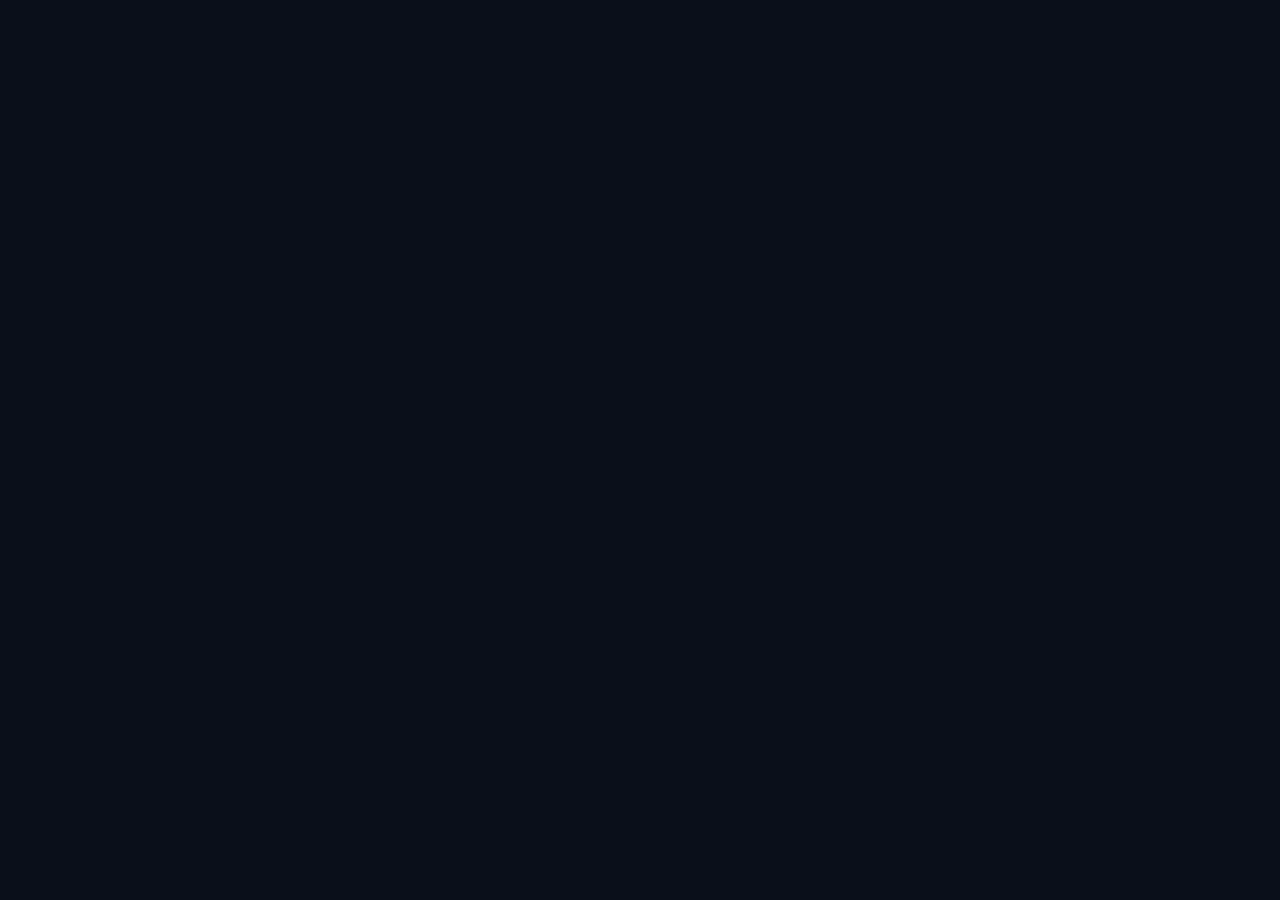
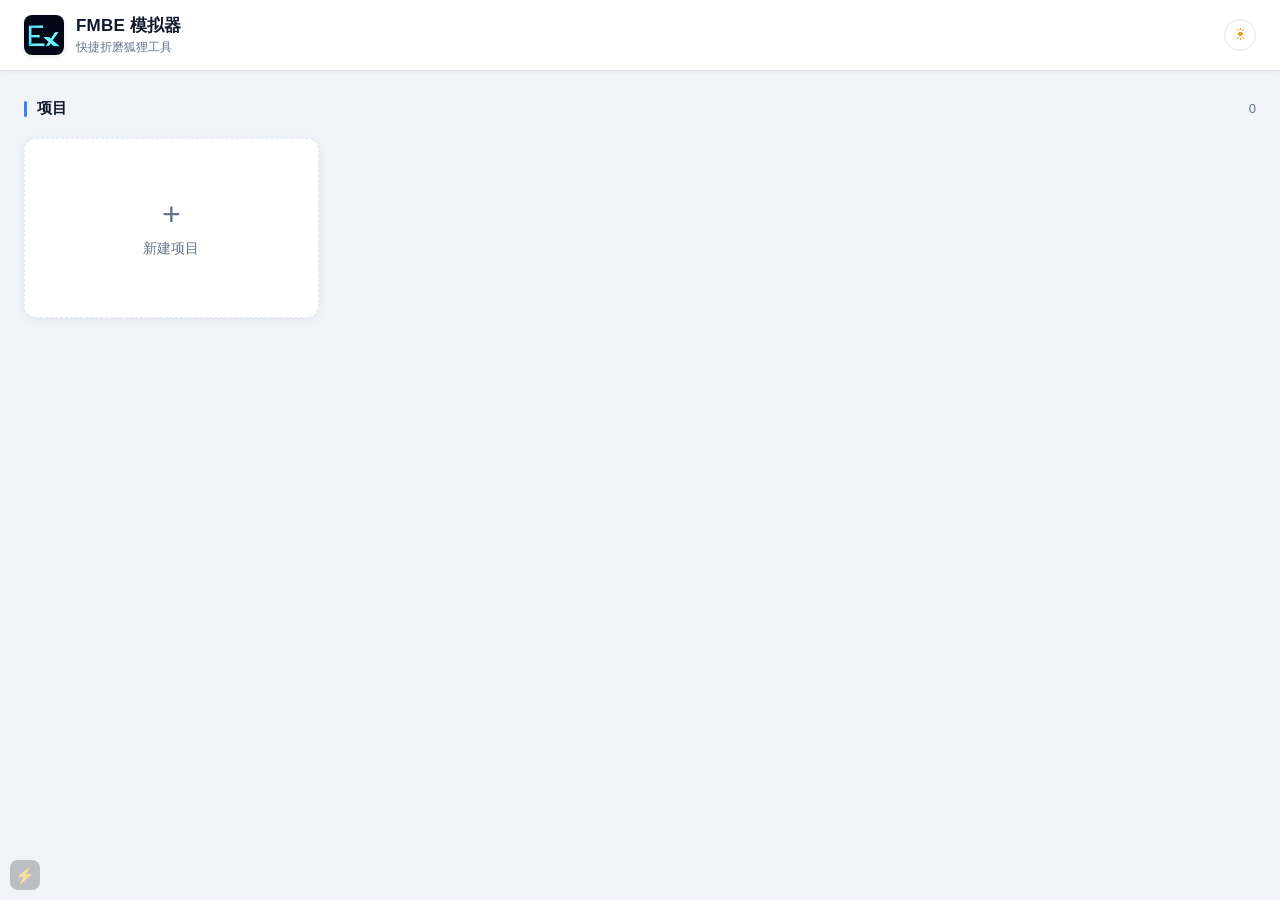
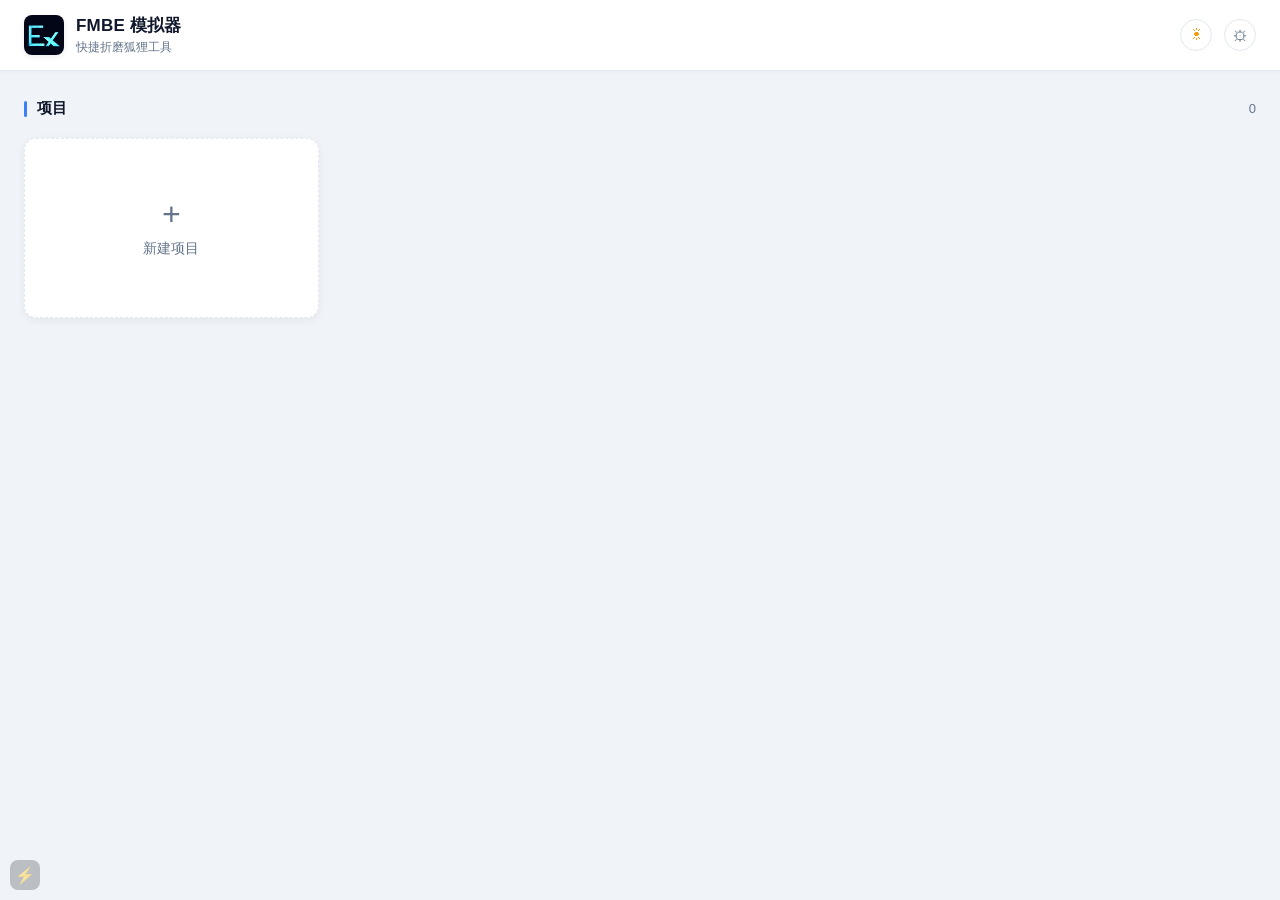
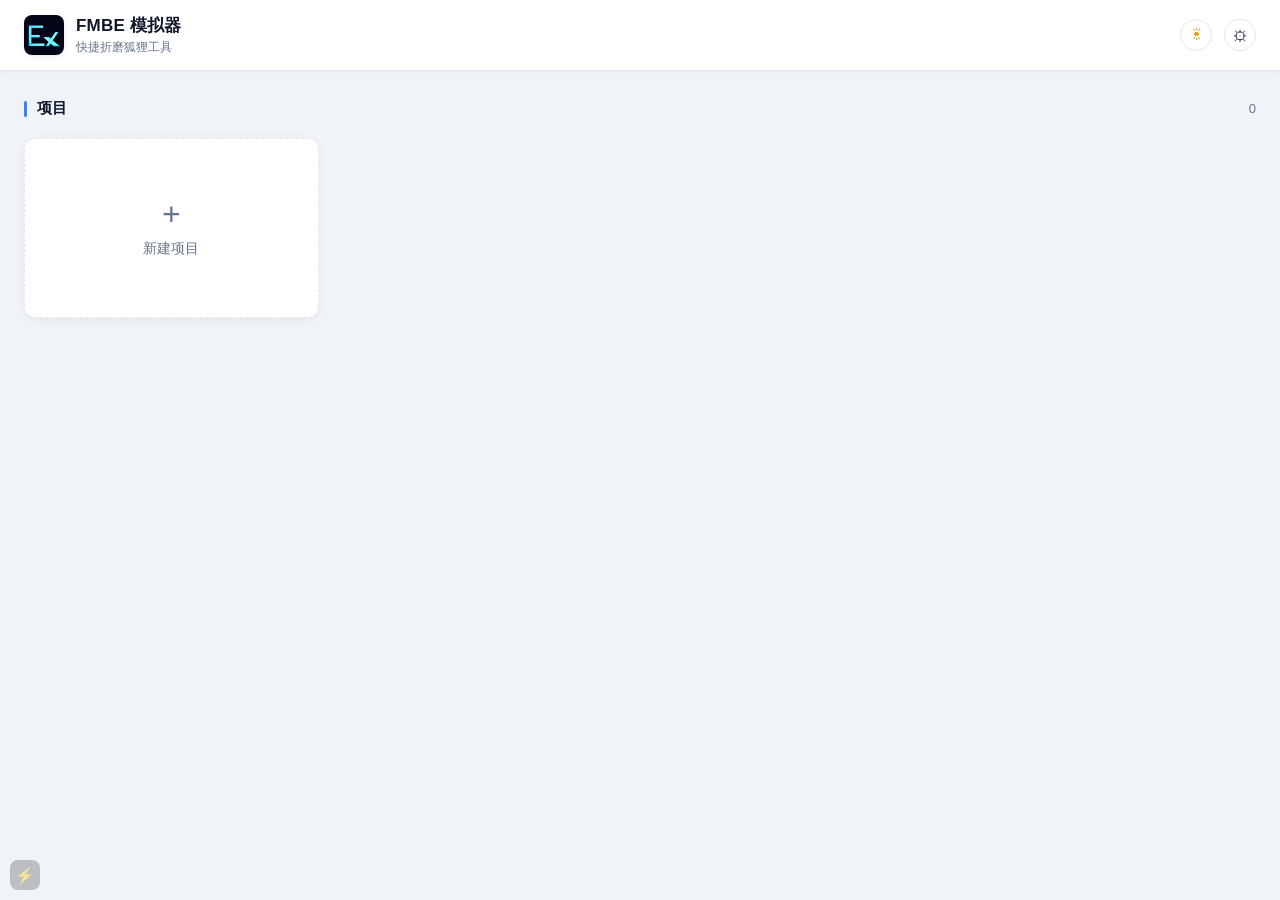
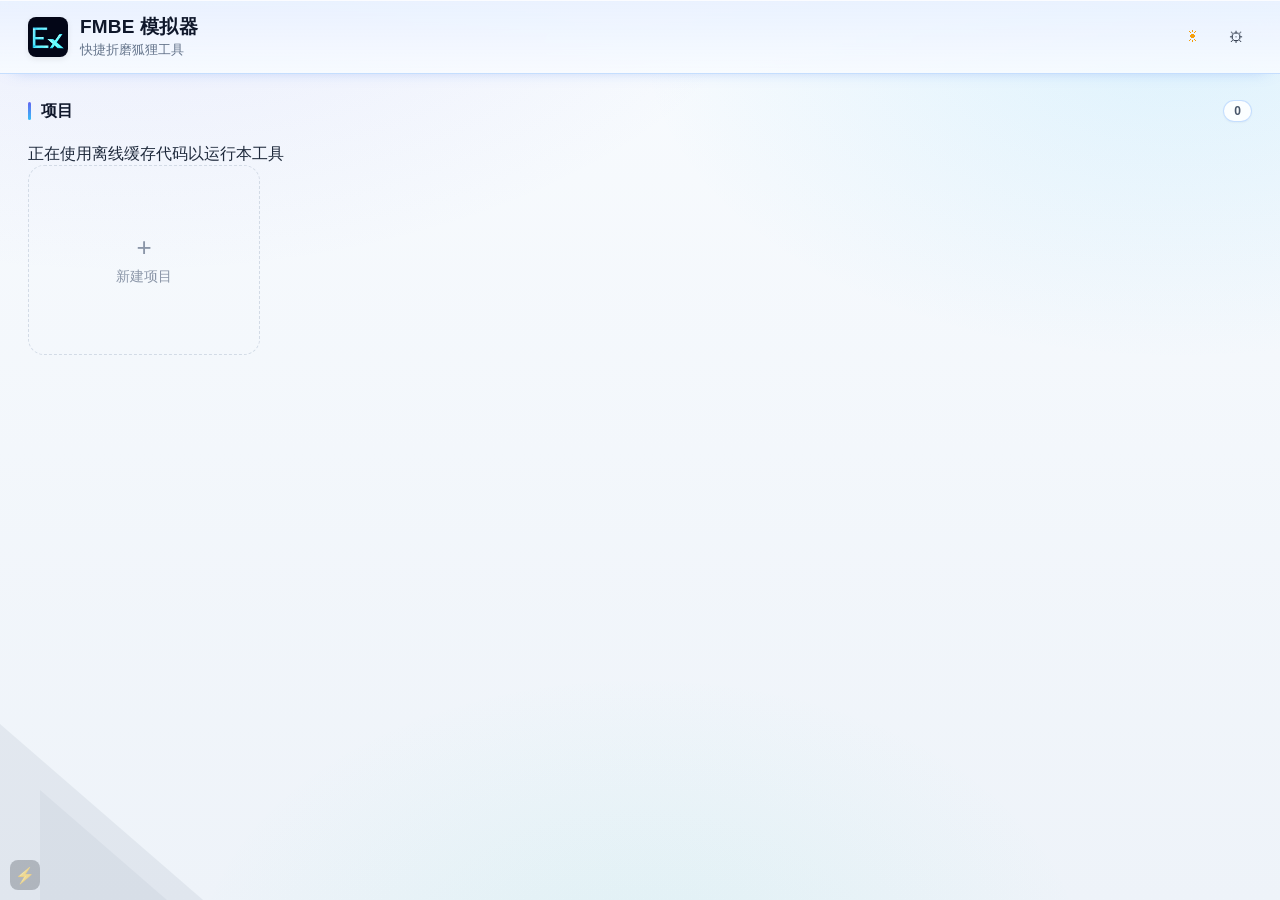
